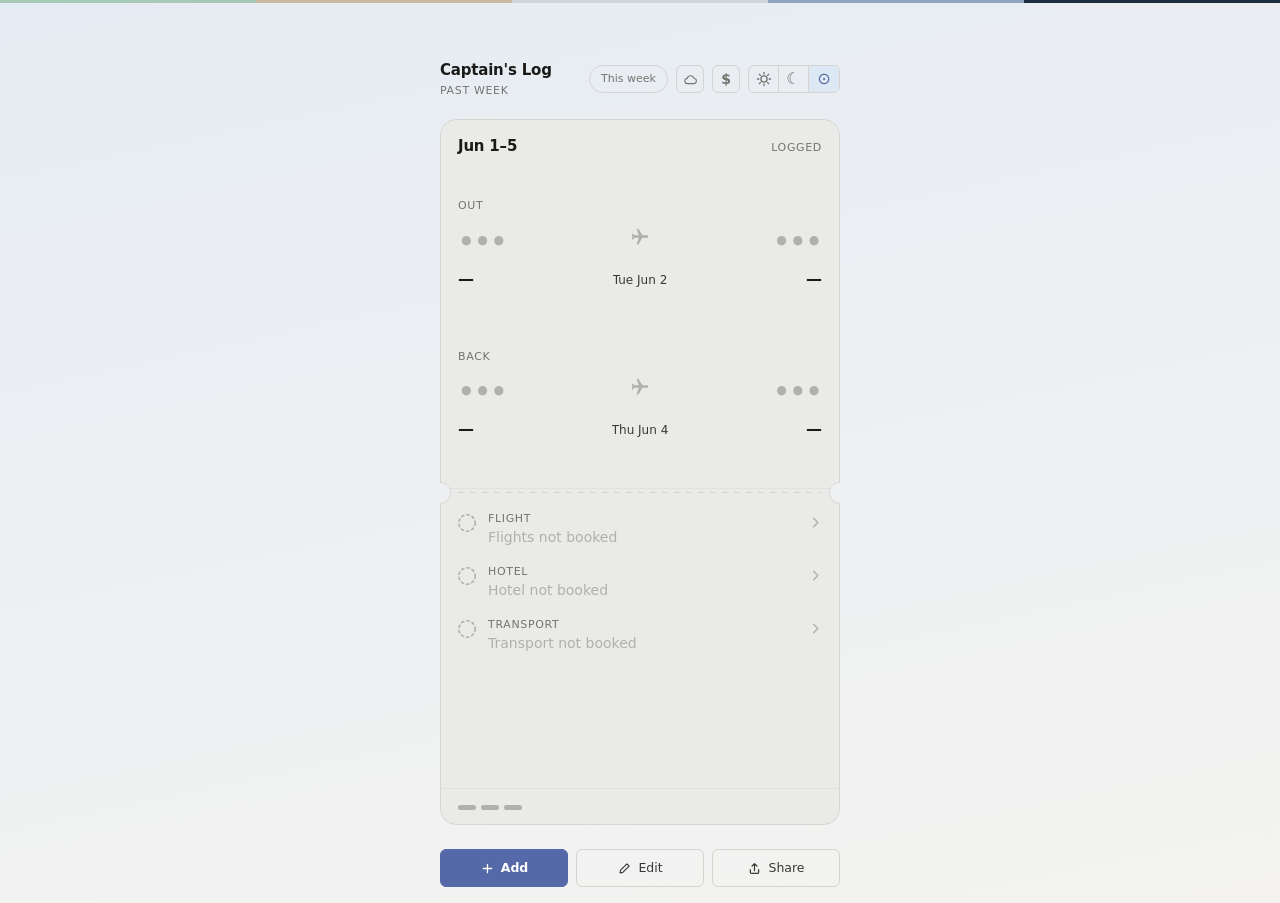
==== captains-log/index.html @ 2c943666 "Deploy Captain's Log: next year holds a flat 40 travel weeks Co-Authored-By: Claude Opus 5 <noreply@" ====
<!DOCTYPE html><!--qDclRjlSIzwcmLCe3XKp4--><html lang="en"><head><meta charSet="utf-8"/><meta name="viewport" content="width=device-width, initial-scale=1, maximum-scale=1, viewport-fit=cover"/><link rel="stylesheet" href="./_next/static/css/0e6fdcf3cad38748.css" data-precedence="next"/><link rel="preload" as="script" fetchPriority="low" href="./_next/static/chunks/webpack-67f49068708652dd.js"/><script src="./_next/static/chunks/4bd1b696-c023c6e3521b1417.js" async=""></script><script src="./_next/static/chunks/255-a85cef9cc3a04b12.js" async=""></script><script src="./_next/static/chunks/main-app-aa0dfa4ae653c506.js" async=""></script><script src="./_next/static/chunks/app/layout-0889ca92a661100b.js" async=""></script><script src="./_next/static/chunks/44530001-70b0ed9ee979e3ff.js" async=""></script><script src="./_next/static/chunks/578-9fbcd104346de5af.js" async=""></script><script src="./_next/static/chunks/app/page-63321389f0aa7e00.js" async=""></script><link rel="manifest" href="./manifest.webmanifest"/><link rel="apple-touch-icon" sizes="180x180" href="./icons/icon-180.png"/><link rel="icon" type="image/png" sizes="192x192" href="./icons/icon-192.png"/><link rel="icon" type="image/png" sizes="32x32" href="./icons/icon-32.png"/><title>Captain&#x27;s Log</title><meta name="description" content="Work travel, one card per week."/><meta name="mobile-web-app-capable" content="yes"/><meta name="apple-mobile-web-app-title" content="Captain&#x27;s Log"/><meta name="apple-mobile-web-app-status-bar-style" content="default"/><script src="./_next/static/chunks/polyfills-42372ed130431b0a.js" noModule=""></script></head><body><div hidden=""><!--$--><!--/$--></div><script>(function () {
  function stored() {
    try { return localStorage.getItem('aso-theme') || 'system'; } catch (e) { return 'system'; }
  }
  function apply(t) {
    var dark = t === 'system'
      ? window.matchMedia('(prefers-color-scheme: dark)').matches
      : t === 'dark';
    var value = dark ? 'dark' : 'light';
    // Stamped on both: documentElement always exists, body may not yet.
    document.documentElement.setAttribute('data-theme', value);
    if (document.body) document.body.setAttribute('data-theme', value);
    // iOS paints the status bar behind this, so it has to follow the toggle
    // and not just the OS setting. Values mirror --bg in globals.css.
    var meta = document.querySelector('meta[name="theme-color"]');
    if (!meta) {
      meta = document.createElement('meta');
      meta.setAttribute('name', 'theme-color');
      document.head.appendChild(meta);
    }
    meta.setAttribute('content', dark ? '#16181b' : '#f4f3f1');
  }
  window.__applyTheme = apply;
  try { apply(stored()); } catch (e) {}
  // Belt and braces: if anything above failed, this still lands before paint.
  document.addEventListener('DOMContentLoaded', function () {
    try { apply(stored()); } catch (e) {}
  });
  window.matchMedia('(prefers-color-scheme: dark)').addEventListener('change', function () {
    if (stored() === 'system') apply('system');
  });
})();</script><div class="livery-stripe"><span></span><span></span><span></span><span></span><span></span></div><main class="flex h-[100dvh] flex-col"><header class="shrink-0 px-[18px] pb-1 pt-[calc(env(safe-area-inset-top)+56px)]"><div class="mx-auto flex w-full max-w-[400px] items-center justify-between gap-2.5"><div class="min-w-0"><h1 class="text-[15px] font-semibold tracking-[-0.2px] text-ink">Captain&#x27;s Log</h1><p class="mt-px text-[11px] font-medium uppercase tracking-[0.06em] text-ink-3">Current week</p></div><div class="flex items-center gap-2"><button type="button" aria-label="Sync — this device only" title="Sync — this device only" class="flex h-7 w-7 items-center justify-center rounded-md border border-rule text-ink-3 "><svg width="15" height="15" viewBox="0 0 20 20" fill="none" aria-hidden="true"><path d="M6 15.5a3.5 3.5 0 01-.3-6.99A4.5 4.5 0 0114.4 8.2 3.15 3.15 0 0114 15.5H6z" stroke="currentColor" stroke-width="1.4" stroke-linejoin="round"></path></svg></button><div class="relative"><button type="button" aria-label="Costs" aria-haspopup="menu" aria-expanded="false" class="flex h-7 w-7 items-center justify-center rounded-md border text-[14px] font-semibold leading-none border-rule text-ink-3">$</button></div><div role="group" aria-label="Theme" class="inline-flex h-7 overflow-hidden rounded-md border border-rule"><button type="button" title="Light mode" aria-label="Light mode" aria-pressed="false" class="flex w-[30px] items-center justify-center border-r border-rule last:border-r-0 text-ink-3"><svg width="16" height="16" viewBox="0 0 16 16" fill="none" aria-hidden="true"><circle cx="8" cy="8" r="3.1" stroke="currentColor" stroke-width="1.3"></circle><path d="M8 1.4v1.5M8 13.1v1.5M14.6 8h-1.5M2.9 8H1.4M12.67 3.33l-1.06 1.06M4.39 11.61l-1.06 1.06M12.67 12.67l-1.06-1.06M4.39 4.39L3.33 3.33" stroke="currentColor" stroke-width="1.3" stroke-linecap="round"></path></svg></button><button type="button" title="Dark mode" aria-label="Dark mode" aria-pressed="false" class="flex w-[30px] items-center justify-center border-r border-rule last:border-r-0 text-ink-3"><span class="text-[16px] leading-none">☾</span></button><button type="button" title="System — follows your device" aria-label="System — follows your device" aria-pressed="true" class="flex w-[30px] items-center justify-center border-r border-rule last:border-r-0 bg-mint-tint text-mint"><span class="text-[16px] leading-none">⊙</span></button></div></div></div></header><div class="min-h-0 flex-1 py-2"><div class="al-no-scrollbar flex h-full snap-x snap-mandatory overflow-x-auto overflow-y-hidden overscroll-x-contain"><div class="flex w-full shrink-0 snap-center items-stretch px-5 py-2"><div class="mx-auto flex min-h-0 w-full max-w-[400px] will-change-transform" style="transform-origin:50% 50%"><div class="al-ticket relative flex h-full w-full flex-col overflow-hidden rounded-2xl shadow-[var(--shadow)] bg-bg-alt"><span aria-hidden="true" class="pointer-events-none absolute inset-0 rounded-2xl border border-rule"></span><div class="al-head flex flex-col justify-between gap-3 px-[18px] pb-[18px] pt-4 border-b border-rule-soft"><div class="flex shrink-0 items-baseline justify-between gap-3"><h2 class="text-[15px] font-semibold tracking-[-0.2px] text-ink">Mar 2–6</h2><p class="whitespace-nowrap text-right text-[11px] font-medium uppercase tracking-[0.06em] text-ink-3">Logged</p></div><div class="flex min-h-0 flex-1 flex-col justify-around gap-4 py-2"><div><div class="flex items-center justify-between gap-3"><p class="text-[11px] font-medium uppercase tracking-[0.06em] text-ink-3">Out</p></div><div class="mt-3 flex items-end gap-2"><div class="min-w-0 flex-1 basis-0"><p class="font-semibold leading-none tracking-[-0.4px] text-[26px] text-ink-4">•••</p></div><div class="shrink-0 pb-2 text-ink-4"><svg width="20" height="20" viewBox="0 0 24 24" fill="none" aria-hidden="true"><path d="M21 16v-2l-8-5V3.5c0-.83-.67-1.5-1.5-1.5S10 2.67 10 3.5V9l-8 5v2l8-2.5V19l-2 1.5V22l3.5-1 3.5 1v-1.5L13 19v-5.5l8 2.5z" fill="currentColor" transform="rotate(90 12 12)"></path></svg></div><div class="min-w-0 flex-1 basis-0 text-right"><p class="font-semibold leading-none tracking-[-0.4px] text-[26px] text-ink-4">•••</p></div></div><div class="mt-3 flex items-baseline gap-3"><p class="flex-1 basis-0 whitespace-nowrap text-[16px] font-semibold tabular-nums text-ink">—</p><div class="min-w-0 shrink grow-0 text-center"><p class="truncate text-[12px] text-ink-2">Tue Mar 3</p></div><p class="flex-1 basis-0 whitespace-nowrap text-right text-[16px] font-semibold tabular-nums text-ink">—</p></div></div><div><div class="flex items-center justify-between gap-3"><p class="text-[11px] font-medium uppercase tracking-[0.06em] text-ink-3">Back</p></div><div class="mt-3 flex items-end gap-2"><div class="min-w-0 flex-1 basis-0"><p class="font-semibold leading-none tracking-[-0.4px] text-[26px] text-ink-4">•••</p></div><div class="shrink-0 pb-2 text-ink-4"><svg width="20" height="20" viewBox="0 0 24 24" fill="none" aria-hidden="true"><path d="M21 16v-2l-8-5V3.5c0-.83-.67-1.5-1.5-1.5S10 2.67 10 3.5V9l-8 5v2l8-2.5V19l-2 1.5V22l3.5-1 3.5 1v-1.5L13 19v-5.5l8 2.5z" fill="currentColor" transform="rotate(90 12 12)"></path></svg></div><div class="min-w-0 flex-1 basis-0 text-right"><p class="font-semibold leading-none tracking-[-0.4px] text-[26px] text-ink-4">•••</p></div></div><div class="mt-3 flex items-baseline gap-3"><p class="flex-1 basis-0 whitespace-nowrap text-[16px] font-semibold tabular-nums text-ink">—</p><div class="min-w-0 shrink grow-0 text-center"><p class="truncate text-[12px] text-ink-2">Thu Mar 5</p></div><p class="flex-1 basis-0 whitespace-nowrap text-right text-[16px] font-semibold tabular-nums text-ink">—</p></div></div></div></div><span aria-hidden="true" class="al-notch left-0"></span><span aria-hidden="true" class="al-notch left-full"></span><div class="relative shrink-0 py-[3px]"><div class="al-perforation mx-[18px]"></div></div><div class="al-no-scrollbar block min-h-0 grow overflow-y-auto overscroll-contain p-1.5 "><button type="button" class="flex w-full items-start gap-[11px] rounded-lg px-[11px] py-[9px] text-left transition-colors enabled:active:bg-rule-soft disabled:cursor-default"><span class="mt-0.5 shrink-0"><span role="img" aria-label="Not booked" class="inline-flex"><svg width="20" height="20" viewBox="0 0 22 22" fill="none"><circle cx="11" cy="11" r="9" stroke="var(--ink-4)" stroke-width="1.75" stroke-linecap="round" stroke-dasharray="2.5 3.5" fill="transparent"></circle></svg></span></span><span class="min-w-0 flex-1"><span class="block text-[11px] font-medium uppercase tracking-[0.06em] text-ink-3">Flight</span><span class="mt-px block truncate text-[14px] leading-tight text-ink-4 ">Flights not booked</span></span><svg width="15" height="15" viewBox="0 0 16 16" fill="none" aria-hidden="true" class="mt-1 shrink-0 text-ink-4"><path d="M6 3.5L10.5 8 6 12.5" stroke="currentColor" stroke-width="1.5" stroke-linecap="round" stroke-linejoin="round"></path></svg></button><button type="button" class="flex w-full items-start gap-[11px] rounded-lg px-[11px] py-[9px] text-left transition-colors enabled:active:bg-rule-soft disabled:cursor-default"><span class="mt-0.5 shrink-0"><span role="img" aria-label="Not booked" class="inline-flex"><svg width="20" height="20" viewBox="0 0 22 22" fill="none"><circle cx="11" cy="11" r="9" stroke="var(--ink-4)" stroke-width="1.75" stroke-linecap="round" stroke-dasharray="2.5 3.5" fill="transparent"></circle></svg></span></span><span class="min-w-0 flex-1"><span class="block text-[11px] font-medium uppercase tracking-[0.06em] text-ink-3">Hotel</span><span class="mt-px block truncate text-[14px] leading-tight text-ink-4 ">Hotel not booked</span></span><svg width="15" height="15" viewBox="0 0 16 16" fill="none" aria-hidden="true" class="mt-1 shrink-0 text-ink-4"><path d="M6 3.5L10.5 8 6 12.5" stroke="currentColor" stroke-width="1.5" stroke-linecap="round" stroke-linejoin="round"></path></svg></button><button type="button" class="flex w-full items-start gap-[11px] rounded-lg px-[11px] py-[9px] text-left transition-colors enabled:active:bg-rule-soft disabled:cursor-default"><span class="mt-0.5 shrink-0"><span role="img" aria-label="Not booked" class="inline-flex"><svg width="20" height="20" viewBox="0 0 22 22" fill="none"><circle cx="11" cy="11" r="9" stroke="var(--ink-4)" stroke-width="1.75" stroke-linecap="round" stroke-dasharray="2.5 3.5" fill="transparent"></circle></svg></span></span><span class="min-w-0 flex-1"><span class="block text-[11px] font-medium uppercase tracking-[0.06em] text-ink-3">Transport</span><span class="mt-px block truncate text-[14px] leading-tight text-ink-4 ">Transport not booked</span></span><svg width="15" height="15" viewBox="0 0 16 16" fill="none" aria-hidden="true" class="mt-1 shrink-0 text-ink-4"><path d="M6 3.5L10.5 8 6 12.5" stroke="currentColor" stroke-width="1.5" stroke-linecap="round" stroke-linejoin="round"></path></svg></button></div><div class="flex shrink-0 items-center justify-between gap-2.5 border-t border-rule-soft px-[18px] py-2.5 "><div class="flex items-center gap-[5px]"><span class="h-[5px] w-[18px] rounded-full bg-ink-4"></span><span class="h-[5px] w-[18px] rounded-full bg-ink-4"></span><span class="h-[5px] w-[18px] rounded-full bg-ink-4"></span></div><p aria-hidden="true" class="min-w-0 truncate font-mono text-[10.5px] tracking-[0.04em] text-ink-3 invisible"><span class="text-ink-4">TRIP COST</span> <!-- -->—</p></div></div></div></div><div class="flex w-full shrink-0 snap-center items-stretch px-5 py-2"><div class="mx-auto flex min-h-0 w-full max-w-[400px] will-change-transform" style="transform-origin:50% 50%"><div class="al-ticket relative flex h-full w-full flex-col overflow-hidden rounded-2xl shadow-[var(--shadow)] bg-bg-alt"><span aria-hidden="true" class="pointer-events-none absolute inset-0 rounded-2xl border border-rule"></span><div class="al-head flex flex-col justify-between gap-3 px-[18px] pb-[18px] pt-4 border-b border-rule-soft"><div class="flex shrink-0 items-baseline justify-between gap-3"><h2 class="text-[15px] font-semibold tracking-[-0.2px] text-ink">Mar 9–13</h2><p class="whitespace-nowrap text-right text-[11px] font-medium uppercase tracking-[0.06em] text-ink-3">Logged</p></div><div class="flex min-h-0 flex-1 flex-col justify-around gap-4 py-2"><div><div class="flex items-center justify-between gap-3"><p class="text-[11px] font-medium uppercase tracking-[0.06em] text-ink-3">Out</p></div><div class="mt-3 flex items-end gap-2"><div class="min-w-0 flex-1 basis-0"><p class="font-semibold leading-none tracking-[-0.4px] text-[26px] text-ink-4">•••</p></div><div class="shrink-0 pb-2 text-ink-4"><svg width="20" height="20" viewBox="0 0 24 24" fill="none" aria-hidden="true"><path d="M21 16v-2l-8-5V3.5c0-.83-.67-1.5-1.5-1.5S10 2.67 10 3.5V9l-8 5v2l8-2.5V19l-2 1.5V22l3.5-1 3.5 1v-1.5L13 19v-5.5l8 2.5z" fill="currentColor" transform="rotate(90 12 12)"></path></svg></div><div class="min-w-0 flex-1 basis-0 text-right"><p class="font-semibold leading-none tracking-[-0.4px] text-[26px] text-ink-4">•••</p></div></div><div class="mt-3 flex items-baseline gap-3"><p class="flex-1 basis-0 whitespace-nowrap text-[16px] font-semibold tabular-nums text-ink">—</p><div class="min-w-0 shrink grow-0 text-center"><p class="truncate text-[12px] text-ink-2">Tue Mar 10</p></div><p class="flex-1 basis-0 whitespace-nowrap text-right text-[16px] font-semibold tabular-nums text-ink">—</p></div></div><div><div class="flex items-center justify-between gap-3"><p class="text-[11px] font-medium uppercase tracking-[0.06em] text-ink-3">Back</p></div><div class="mt-3 flex items-end gap-2"><div class="min-w-0 flex-1 basis-0"><p class="font-semibold leading-none tracking-[-0.4px] text-[26px] text-ink-4">•••</p></div><div class="shrink-0 pb-2 text-ink-4"><svg width="20" height="20" viewBox="0 0 24 24" fill="none" aria-hidden="true"><path d="M21 16v-2l-8-5V3.5c0-.83-.67-1.5-1.5-1.5S10 2.67 10 3.5V9l-8 5v2l8-2.5V19l-2 1.5V22l3.5-1 3.5 1v-1.5L13 19v-5.5l8 2.5z" fill="currentColor" transform="rotate(90 12 12)"></path></svg></div><div class="min-w-0 flex-1 basis-0 text-right"><p class="font-semibold leading-none tracking-[-0.4px] text-[26px] text-ink-4">•••</p></div></div><div class="mt-3 flex items-baseline gap-3"><p class="flex-1 basis-0 whitespace-nowrap text-[16px] font-semibold tabular-nums text-ink">—</p><div class="min-w-0 shrink grow-0 text-center"><p class="truncate text-[12px] text-ink-2">Thu Mar 12</p></div><p class="flex-1 basis-0 whitespace-nowrap text-right text-[16px] font-semibold tabular-nums text-ink">—</p></div></div></div></div><span aria-hidden="true" class="al-notch left-0"></span><span aria-hidden="true" class="al-notch left-full"></span><div class="relative shrink-0 py-[3px]"><div class="al-perforation mx-[18px]"></div></div><div class="al-no-scrollbar block min-h-0 grow overflow-y-auto overscroll-contain p-1.5 "><button type="button" class="flex w-full items-start gap-[11px] rounded-lg px-[11px] py-[9px] text-left transition-colors enabled:active:bg-rule-soft disabled:cursor-default"><span class="mt-0.5 shrink-0"><span role="img" aria-label="Not booked" class="inline-flex"><svg width="20" height="20" viewBox="0 0 22 22" fill="none"><circle cx="11" cy="11" r="9" stroke="var(--ink-4)" stroke-width="1.75" stroke-linecap="round" stroke-dasharray="2.5 3.5" fill="transparent"></circle></svg></span></span><span class="min-w-0 flex-1"><span class="block text-[11px] font-medium uppercase tracking-[0.06em] text-ink-3">Flight</span><span class="mt-px block truncate text-[14px] leading-tight text-ink-4 ">Flights not booked</span></span><svg width="15" height="15" viewBox="0 0 16 16" fill="none" aria-hidden="true" class="mt-1 shrink-0 text-ink-4"><path d="M6 3.5L10.5 8 6 12.5" stroke="currentColor" stroke-width="1.5" stroke-linecap="round" stroke-linejoin="round"></path></svg></button><button type="button" class="flex w-full items-start gap-[11px] rounded-lg px-[11px] py-[9px] text-left transition-colors enabled:active:bg-rule-soft disabled:cursor-default"><span class="mt-0.5 shrink-0"><span role="img" aria-label="Not booked" class="inline-flex"><svg width="20" height="20" viewBox="0 0 22 22" fill="none"><circle cx="11" cy="11" r="9" stroke="var(--ink-4)" stroke-width="1.75" stroke-linecap="round" stroke-dasharray="2.5 3.5" fill="transparent"></circle></svg></span></span><span class="min-w-0 flex-1"><span class="block text-[11px] font-medium uppercase tracking-[0.06em] text-ink-3">Hotel</span><span class="mt-px block truncate text-[14px] leading-tight text-ink-4 ">Hotel not booked</span></span><svg width="15" height="15" viewBox="0 0 16 16" fill="none" aria-hidden="true" class="mt-1 shrink-0 text-ink-4"><path d="M6 3.5L10.5 8 6 12.5" stroke="currentColor" stroke-width="1.5" stroke-linecap="round" stroke-linejoin="round"></path></svg></button><button type="button" class="flex w-full items-start gap-[11px] rounded-lg px-[11px] py-[9px] text-left transition-colors enabled:active:bg-rule-soft disabled:cursor-default"><span class="mt-0.5 shrink-0"><span role="img" aria-label="Not booked" class="inline-flex"><svg width="20" height="20" viewBox="0 0 22 22" fill="none"><circle cx="11" cy="11" r="9" stroke="var(--ink-4)" stroke-width="1.75" stroke-linecap="round" stroke-dasharray="2.5 3.5" fill="transparent"></circle></svg></span></span><span class="min-w-0 flex-1"><span class="block text-[11px] font-medium uppercase tracking-[0.06em] text-ink-3">Transport</span><span class="mt-px block truncate text-[14px] leading-tight text-ink-4 ">Transport not booked</span></span><svg width="15" height="15" viewBox="0 0 16 16" fill="none" aria-hidden="true" class="mt-1 shrink-0 text-ink-4"><path d="M6 3.5L10.5 8 6 12.5" stroke="currentColor" stroke-width="1.5" stroke-linecap="round" stroke-linejoin="round"></path></svg></button></div><div class="flex shrink-0 items-center justify-between gap-2.5 border-t border-rule-soft px-[18px] py-2.5 "><div class="flex items-center gap-[5px]"><span class="h-[5px] w-[18px] rounded-full bg-ink-4"></span><span class="h-[5px] w-[18px] rounded-full bg-ink-4"></span><span class="h-[5px] w-[18px] rounded-full bg-ink-4"></span></div><p aria-hidden="true" class="min-w-0 truncate font-mono text-[10.5px] tracking-[0.04em] text-ink-3 invisible"><span class="text-ink-4">TRIP COST</span> <!-- -->—</p></div></div></div></div><div class="flex w-full shrink-0 snap-center items-stretch px-5 py-2"><div class="mx-auto flex min-h-0 w-full max-w-[400px] will-change-transform" style="transform-origin:50% 50%"><div class="al-ticket relative flex h-full w-full flex-col overflow-hidden rounded-2xl shadow-[var(--shadow)] bg-bg-alt"><span aria-hidden="true" class="pointer-events-none absolute inset-0 rounded-2xl border border-rule"></span><div class="al-head flex flex-col justify-between gap-3 px-[18px] pb-[18px] pt-4 border-b border-rule-soft"><div class="flex shrink-0 items-baseline justify-between gap-3"><h2 class="text-[15px] font-semibold tracking-[-0.2px] text-ink">Mar 16–20</h2><p class="whitespace-nowrap text-right text-[11px] font-medium uppercase tracking-[0.06em] text-ink-3">Logged</p></div><div class="flex min-h-0 flex-1 flex-col justify-around gap-4 py-2"><div><div class="flex items-center justify-between gap-3"><p class="text-[11px] font-medium uppercase tracking-[0.06em] text-ink-3">Out</p></div><div class="mt-3 flex items-end gap-2"><div class="min-w-0 flex-1 basis-0"><p class="font-semibold leading-none tracking-[-0.4px] text-[26px] text-ink-4">•••</p></div><div class="shrink-0 pb-2 text-ink-4"><svg width="20" height="20" viewBox="0 0 24 24" fill="none" aria-hidden="true"><path d="M21 16v-2l-8-5V3.5c0-.83-.67-1.5-1.5-1.5S10 2.67 10 3.5V9l-8 5v2l8-2.5V19l-2 1.5V22l3.5-1 3.5 1v-1.5L13 19v-5.5l8 2.5z" fill="currentColor" transform="rotate(90 12 12)"></path></svg></div><div class="min-w-0 flex-1 basis-0 text-right"><p class="font-semibold leading-none tracking-[-0.4px] text-[26px] text-ink-4">•••</p></div></div><div class="mt-3 flex items-baseline gap-3"><p class="flex-1 basis-0 whitespace-nowrap text-[16px] font-semibold tabular-nums text-ink">—</p><div class="min-w-0 shrink grow-0 text-center"><p class="truncate text-[12px] text-ink-2">Tue Mar 17</p></div><p class="flex-1 basis-0 whitespace-nowrap text-right text-[16px] font-semibold tabular-nums text-ink">—</p></div></div><div><div class="flex items-center justify-between gap-3"><p class="text-[11px] font-medium uppercase tracking-[0.06em] text-ink-3">Back</p></div><div class="mt-3 flex items-end gap-2"><div class="min-w-0 flex-1 basis-0"><p class="font-semibold leading-none tracking-[-0.4px] text-[26px] text-ink-4">•••</p></div><div class="shrink-0 pb-2 text-ink-4"><svg width="20" height="20" viewBox="0 0 24 24" fill="none" aria-hidden="true"><path d="M21 16v-2l-8-5V3.5c0-.83-.67-1.5-1.5-1.5S10 2.67 10 3.5V9l-8 5v2l8-2.5V19l-2 1.5V22l3.5-1 3.5 1v-1.5L13 19v-5.5l8 2.5z" fill="currentColor" transform="rotate(90 12 12)"></path></svg></div><div class="min-w-0 flex-1 basis-0 text-right"><p class="font-semibold leading-none tracking-[-0.4px] text-[26px] text-ink-4">•••</p></div></div><div class="mt-3 flex items-baseline gap-3"><p class="flex-1 basis-0 whitespace-nowrap text-[16px] font-semibold tabular-nums text-ink">—</p><div class="min-w-0 shrink grow-0 text-center"><p class="truncate text-[12px] text-ink-2">Thu Mar 19</p></div><p class="flex-1 basis-0 whitespace-nowrap text-right text-[16px] font-semibold tabular-nums text-ink">—</p></div></div></div></div><span aria-hidden="true" class="al-notch left-0"></span><span aria-hidden="true" class="al-notch left-full"></span><div class="relative shrink-0 py-[3px]"><div class="al-perforation mx-[18px]"></div></div><div class="al-no-scrollbar block min-h-0 grow overflow-y-auto overscroll-contain p-1.5 "><button type="button" class="flex w-full items-start gap-[11px] rounded-lg px-[11px] py-[9px] text-left transition-colors enabled:active:bg-rule-soft disabled:cursor-default"><span class="mt-0.5 shrink-0"><span role="img" aria-label="Not booked" class="inline-flex"><svg width="20" height="20" viewBox="0 0 22 22" fill="none"><circle cx="11" cy="11" r="9" stroke="var(--ink-4)" stroke-width="1.75" stroke-linecap="round" stroke-dasharray="2.5 3.5" fill="transparent"></circle></svg></span></span><span class="min-w-0 flex-1"><span class="block text-[11px] font-medium uppercase tracking-[0.06em] text-ink-3">Flight</span><span class="mt-px block truncate text-[14px] leading-tight text-ink-4 ">Flights not booked</span></span><svg width="15" height="15" viewBox="0 0 16 16" fill="none" aria-hidden="true" class="mt-1 shrink-0 text-ink-4"><path d="M6 3.5L10.5 8 6 12.5" stroke="currentColor" stroke-width="1.5" stroke-linecap="round" stroke-linejoin="round"></path></svg></button><button type="button" class="flex w-full items-start gap-[11px] rounded-lg px-[11px] py-[9px] text-left transition-colors enabled:active:bg-rule-soft disabled:cursor-default"><span class="mt-0.5 shrink-0"><span role="img" aria-label="Not booked" class="inline-flex"><svg width="20" height="20" viewBox="0 0 22 22" fill="none"><circle cx="11" cy="11" r="9" stroke="var(--ink-4)" stroke-width="1.75" stroke-linecap="round" stroke-dasharray="2.5 3.5" fill="transparent"></circle></svg></span></span><span class="min-w-0 flex-1"><span class="block text-[11px] font-medium uppercase tracking-[0.06em] text-ink-3">Hotel</span><span class="mt-px block truncate text-[14px] leading-tight text-ink-4 ">Hotel not booked</span></span><svg width="15" height="15" viewBox="0 0 16 16" fill="none" aria-hidden="true" class="mt-1 shrink-0 text-ink-4"><path d="M6 3.5L10.5 8 6 12.5" stroke="currentColor" stroke-width="1.5" stroke-linecap="round" stroke-linejoin="round"></path></svg></button><button type="button" class="flex w-full items-start gap-[11px] rounded-lg px-[11px] py-[9px] text-left transition-colors enabled:active:bg-rule-soft disabled:cursor-default"><span class="mt-0.5 shrink-0"><span role="img" aria-label="Not booked" class="inline-flex"><svg width="20" height="20" viewBox="0 0 22 22" fill="none"><circle cx="11" cy="11" r="9" stroke="var(--ink-4)" stroke-width="1.75" stroke-linecap="round" stroke-dasharray="2.5 3.5" fill="transparent"></circle></svg></span></span><span class="min-w-0 flex-1"><span class="block text-[11px] font-medium uppercase tracking-[0.06em] text-ink-3">Transport</span><span class="mt-px block truncate text-[14px] leading-tight text-ink-4 ">Transport not booked</span></span><svg width="15" height="15" viewBox="0 0 16 16" fill="none" aria-hidden="true" class="mt-1 shrink-0 text-ink-4"><path d="M6 3.5L10.5 8 6 12.5" stroke="currentColor" stroke-width="1.5" stroke-linecap="round" stroke-linejoin="round"></path></svg></button></div><div class="flex shrink-0 items-center justify-between gap-2.5 border-t border-rule-soft px-[18px] py-2.5 "><div class="flex items-center gap-[5px]"><span class="h-[5px] w-[18px] rounded-full bg-ink-4"></span><span class="h-[5px] w-[18px] rounded-full bg-ink-4"></span><span class="h-[5px] w-[18px] rounded-full bg-ink-4"></span></div><p aria-hidden="true" class="min-w-0 truncate font-mono text-[10.5px] tracking-[0.04em] text-ink-3 invisible"><span class="text-ink-4">TRIP COST</span> <!-- -->—</p></div></div></div></div><div class="flex w-full shrink-0 snap-center items-stretch px-5 py-2"><div class="mx-auto flex min-h-0 w-full max-w-[400px] will-change-transform" style="transform-origin:50% 50%"><div class="al-ticket relative flex h-full w-full flex-col overflow-hidden rounded-2xl shadow-[var(--shadow)] bg-bg-alt"><span aria-hidden="true" class="pointer-events-none absolute inset-0 rounded-2xl border border-rule"></span><div class="al-head flex flex-col justify-between gap-3 px-[18px] pb-[18px] pt-4 border-b border-rule-soft"><div class="flex shrink-0 items-baseline justify-between gap-3"><h2 class="text-[15px] font-semibold tracking-[-0.2px] text-ink">Mar 23–27</h2><p class="whitespace-nowrap text-right text-[11px] font-medium uppercase tracking-[0.06em] text-ink-3">Logged</p></div><div class="flex min-h-0 flex-1 flex-col justify-around gap-4 py-2"><div><div class="flex items-center justify-between gap-3"><p class="text-[11px] font-medium uppercase tracking-[0.06em] text-ink-3">Out</p></div><div class="mt-3 flex items-end gap-2"><div class="min-w-0 flex-1 basis-0"><p class="font-semibold leading-none tracking-[-0.4px] text-[26px] text-ink-4">•••</p></div><div class="shrink-0 pb-2 text-ink-4"><svg width="20" height="20" viewBox="0 0 24 24" fill="none" aria-hidden="true"><path d="M21 16v-2l-8-5V3.5c0-.83-.67-1.5-1.5-1.5S10 2.67 10 3.5V9l-8 5v2l8-2.5V19l-2 1.5V22l3.5-1 3.5 1v-1.5L13 19v-5.5l8 2.5z" fill="currentColor" transform="rotate(90 12 12)"></path></svg></div><div class="min-w-0 flex-1 basis-0 text-right"><p class="font-semibold leading-none tracking-[-0.4px] text-[26px] text-ink-4">•••</p></div></div><div class="mt-3 flex items-baseline gap-3"><p class="flex-1 basis-0 whitespace-nowrap text-[16px] font-semibold tabular-nums text-ink">—</p><div class="min-w-0 shrink grow-0 text-center"><p class="truncate text-[12px] text-ink-2">Tue Mar 24</p></div><p class="flex-1 basis-0 whitespace-nowrap text-right text-[16px] font-semibold tabular-nums text-ink">—</p></div></div><div><div class="flex items-center justify-between gap-3"><p class="text-[11px] font-medium uppercase tracking-[0.06em] text-ink-3">Back</p></div><div class="mt-3 flex items-end gap-2"><div class="min-w-0 flex-1 basis-0"><p class="font-semibold leading-none tracking-[-0.4px] text-[26px] text-ink-4">•••</p></div><div class="shrink-0 pb-2 text-ink-4"><svg width="20" height="20" viewBox="0 0 24 24" fill="none" aria-hidden="true"><path d="M21 16v-2l-8-5V3.5c0-.83-.67-1.5-1.5-1.5S10 2.67 10 3.5V9l-8 5v2l8-2.5V19l-2 1.5V22l3.5-1 3.5 1v-1.5L13 19v-5.5l8 2.5z" fill="currentColor" transform="rotate(90 12 12)"></path></svg></div><div class="min-w-0 flex-1 basis-0 text-right"><p class="font-semibold leading-none tracking-[-0.4px] text-[26px] text-ink-4">•••</p></div></div><div class="mt-3 flex items-baseline gap-3"><p class="flex-1 basis-0 whitespace-nowrap text-[16px] font-semibold tabular-nums text-ink">—</p><div class="min-w-0 shrink grow-0 text-center"><p class="truncate text-[12px] text-ink-2">Thu Mar 26</p></div><p class="flex-1 basis-0 whitespace-nowrap text-right text-[16px] font-semibold tabular-nums text-ink">—</p></div></div></div></div><span aria-hidden="true" class="al-notch left-0"></span><span aria-hidden="true" class="al-notch left-full"></span><div class="relative shrink-0 py-[3px]"><div class="al-perforation mx-[18px]"></div></div><div class="al-no-scrollbar block min-h-0 grow overflow-y-auto overscroll-contain p-1.5 "><button type="button" class="flex w-full items-start gap-[11px] rounded-lg px-[11px] py-[9px] text-left transition-colors enabled:active:bg-rule-soft disabled:cursor-default"><span class="mt-0.5 shrink-0"><span role="img" aria-label="Not booked" class="inline-flex"><svg width="20" height="20" viewBox="0 0 22 22" fill="none"><circle cx="11" cy="11" r="9" stroke="var(--ink-4)" stroke-width="1.75" stroke-linecap="round" stroke-dasharray="2.5 3.5" fill="transparent"></circle></svg></span></span><span class="min-w-0 flex-1"><span class="block text-[11px] font-medium uppercase tracking-[0.06em] text-ink-3">Flight</span><span class="mt-px block truncate text-[14px] leading-tight text-ink-4 ">Flights not booked</span></span><svg width="15" height="15" viewBox="0 0 16 16" fill="none" aria-hidden="true" class="mt-1 shrink-0 text-ink-4"><path d="M6 3.5L10.5 8 6 12.5" stroke="currentColor" stroke-width="1.5" stroke-linecap="round" stroke-linejoin="round"></path></svg></button><button type="button" class="flex w-full items-start gap-[11px] rounded-lg px-[11px] py-[9px] text-left transition-colors enabled:active:bg-rule-soft disabled:cursor-default"><span class="mt-0.5 shrink-0"><span role="img" aria-label="Not booked" class="inline-flex"><svg width="20" height="20" viewBox="0 0 22 22" fill="none"><circle cx="11" cy="11" r="9" stroke="var(--ink-4)" stroke-width="1.75" stroke-linecap="round" stroke-dasharray="2.5 3.5" fill="transparent"></circle></svg></span></span><span class="min-w-0 flex-1"><span class="block text-[11px] font-medium uppercase tracking-[0.06em] text-ink-3">Hotel</span><span class="mt-px block truncate text-[14px] leading-tight text-ink-4 ">Hotel not booked</span></span><svg width="15" height="15" viewBox="0 0 16 16" fill="none" aria-hidden="true" class="mt-1 shrink-0 text-ink-4"><path d="M6 3.5L10.5 8 6 12.5" stroke="currentColor" stroke-width="1.5" stroke-linecap="round" stroke-linejoin="round"></path></svg></button><button type="button" class="flex w-full items-start gap-[11px] rounded-lg px-[11px] py-[9px] text-left transition-colors enabled:active:bg-rule-soft disabled:cursor-default"><span class="mt-0.5 shrink-0"><span role="img" aria-label="Not booked" class="inline-flex"><svg width="20" height="20" viewBox="0 0 22 22" fill="none"><circle cx="11" cy="11" r="9" stroke="var(--ink-4)" stroke-width="1.75" stroke-linecap="round" stroke-dasharray="2.5 3.5" fill="transparent"></circle></svg></span></span><span class="min-w-0 flex-1"><span class="block text-[11px] font-medium uppercase tracking-[0.06em] text-ink-3">Transport</span><span class="mt-px block truncate text-[14px] leading-tight text-ink-4 ">Transport not booked</span></span><svg width="15" height="15" viewBox="0 0 16 16" fill="none" aria-hidden="true" class="mt-1 shrink-0 text-ink-4"><path d="M6 3.5L10.5 8 6 12.5" stroke="currentColor" stroke-width="1.5" stroke-linecap="round" stroke-linejoin="round"></path></svg></button></div><div class="flex shrink-0 items-center justify-between gap-2.5 border-t border-rule-soft px-[18px] py-2.5 "><div class="flex items-center gap-[5px]"><span class="h-[5px] w-[18px] rounded-full bg-ink-4"></span><span class="h-[5px] w-[18px] rounded-full bg-ink-4"></span><span class="h-[5px] w-[18px] rounded-full bg-ink-4"></span></div><p aria-hidden="true" class="min-w-0 truncate font-mono text-[10.5px] tracking-[0.04em] text-ink-3 invisible"><span class="text-ink-4">TRIP COST</span> <!-- -->—</p></div></div></div></div><div class="flex w-full shrink-0 snap-center items-stretch px-5 py-2"><div class="mx-auto flex min-h-0 w-full max-w-[400px] will-change-transform" style="transform-origin:50% 50%"><div class="al-ticket relative flex h-full w-full flex-col overflow-hidden rounded-2xl shadow-[var(--shadow)] bg-bg-alt"><span aria-hidden="true" class="pointer-events-none absolute inset-0 rounded-2xl border border-rule"></span><div class="al-head flex flex-col justify-between gap-3 px-[18px] pb-[18px] pt-4 border-b border-rule-soft"><div class="flex shrink-0 items-baseline justify-between gap-3"><h2 class="text-[15px] font-semibold tracking-[-0.2px] text-ink">Mar 30 – Apr 3</h2><p class="whitespace-nowrap text-right text-[11px] font-medium uppercase tracking-[0.06em] text-ink-3">Logged</p></div><div class="flex min-h-0 flex-1 flex-col justify-around gap-4 py-2"><div><div class="flex items-center justify-between gap-3"><p class="text-[11px] font-medium uppercase tracking-[0.06em] text-ink-3">Out</p></div><div class="mt-3 flex items-end gap-2"><div class="min-w-0 flex-1 basis-0"><p class="font-semibold leading-none tracking-[-0.4px] text-[26px] text-ink-4">•••</p></div><div class="shrink-0 pb-2 text-ink-4"><svg width="20" height="20" viewBox="0 0 24 24" fill="none" aria-hidden="true"><path d="M21 16v-2l-8-5V3.5c0-.83-.67-1.5-1.5-1.5S10 2.67 10 3.5V9l-8 5v2l8-2.5V19l-2 1.5V22l3.5-1 3.5 1v-1.5L13 19v-5.5l8 2.5z" fill="currentColor" transform="rotate(90 12 12)"></path></svg></div><div class="min-w-0 flex-1 basis-0 text-right"><p class="font-semibold leading-none tracking-[-0.4px] text-[26px] text-ink-4">•••</p></div></div><div class="mt-3 flex items-baseline gap-3"><p class="flex-1 basis-0 whitespace-nowrap text-[16px] font-semibold tabular-nums text-ink">—</p><div class="min-w-0 shrink grow-0 text-center"><p class="truncate text-[12px] text-ink-2">Tue Mar 31</p></div><p class="flex-1 basis-0 whitespace-nowrap text-right text-[16px] font-semibold tabular-nums text-ink">—</p></div></div><div><div class="flex items-center justify-between gap-3"><p class="text-[11px] font-medium uppercase tracking-[0.06em] text-ink-3">Back</p></div><div class="mt-3 flex items-end gap-2"><div class="min-w-0 flex-1 basis-0"><p class="font-semibold leading-none tracking-[-0.4px] text-[26px] text-ink-4">•••</p></div><div class="shrink-0 pb-2 text-ink-4"><svg width="20" height="20" viewBox="0 0 24 24" fill="none" aria-hidden="true"><path d="M21 16v-2l-8-5V3.5c0-.83-.67-1.5-1.5-1.5S10 2.67 10 3.5V9l-8 5v2l8-2.5V19l-2 1.5V22l3.5-1 3.5 1v-1.5L13 19v-5.5l8 2.5z" fill="currentColor" transform="rotate(90 12 12)"></path></svg></div><div class="min-w-0 flex-1 basis-0 text-right"><p class="font-semibold leading-none tracking-[-0.4px] text-[26px] text-ink-4">•••</p></div></div><div class="mt-3 flex items-baseline gap-3"><p class="flex-1 basis-0 whitespace-nowrap text-[16px] font-semibold tabular-nums text-ink">—</p><div class="min-w-0 shrink grow-0 text-center"><p class="truncate text-[12px] text-ink-2">Thu Apr 2</p></div><p class="flex-1 basis-0 whitespace-nowrap text-right text-[16px] font-semibold tabular-nums text-ink">—</p></div></div></div></div><span aria-hidden="true" class="al-notch left-0"></span><span aria-hidden="true" class="al-notch left-full"></span><div class="relative shrink-0 py-[3px]"><div class="al-perforation mx-[18px]"></div></div><div class="al-no-scrollbar block min-h-0 grow overflow-y-auto overscroll-contain p-1.5 "><button type="button" class="flex w-full items-start gap-[11px] rounded-lg px-[11px] py-[9px] text-left transition-colors enabled:active:bg-rule-soft disabled:cursor-default"><span class="mt-0.5 shrink-0"><span role="img" aria-label="Not booked" class="inline-flex"><svg width="20" height="20" viewBox="0 0 22 22" fill="none"><circle cx="11" cy="11" r="9" stroke="var(--ink-4)" stroke-width="1.75" stroke-linecap="round" stroke-dasharray="2.5 3.5" fill="transparent"></circle></svg></span></span><span class="min-w-0 flex-1"><span class="block text-[11px] font-medium uppercase tracking-[0.06em] text-ink-3">Flight</span><span class="mt-px block truncate text-[14px] leading-tight text-ink-4 ">Flights not booked</span></span><svg width="15" height="15" viewBox="0 0 16 16" fill="none" aria-hidden="true" class="mt-1 shrink-0 text-ink-4"><path d="M6 3.5L10.5 8 6 12.5" stroke="currentColor" stroke-width="1.5" stroke-linecap="round" stroke-linejoin="round"></path></svg></button><button type="button" class="flex w-full items-start gap-[11px] rounded-lg px-[11px] py-[9px] text-left transition-colors enabled:active:bg-rule-soft disabled:cursor-default"><span class="mt-0.5 shrink-0"><span role="img" aria-label="Not booked" class="inline-flex"><svg width="20" height="20" viewBox="0 0 22 22" fill="none"><circle cx="11" cy="11" r="9" stroke="var(--ink-4)" stroke-width="1.75" stroke-linecap="round" stroke-dasharray="2.5 3.5" fill="transparent"></circle></svg></span></span><span class="min-w-0 flex-1"><span class="block text-[11px] font-medium uppercase tracking-[0.06em] text-ink-3">Hotel</span><span class="mt-px block truncate text-[14px] leading-tight text-ink-4 ">Hotel not booked</span></span><svg width="15" height="15" viewBox="0 0 16 16" fill="none" aria-hidden="true" class="mt-1 shrink-0 text-ink-4"><path d="M6 3.5L10.5 8 6 12.5" stroke="currentColor" stroke-width="1.5" stroke-linecap="round" stroke-linejoin="round"></path></svg></button><button type="button" class="flex w-full items-start gap-[11px] rounded-lg px-[11px] py-[9px] text-left transition-colors enabled:active:bg-rule-soft disabled:cursor-default"><span class="mt-0.5 shrink-0"><span role="img" aria-label="Not booked" class="inline-flex"><svg width="20" height="20" viewBox="0 0 22 22" fill="none"><circle cx="11" cy="11" r="9" stroke="var(--ink-4)" stroke-width="1.75" stroke-linecap="round" stroke-dasharray="2.5 3.5" fill="transparent"></circle></svg></span></span><span class="min-w-0 flex-1"><span class="block text-[11px] font-medium uppercase tracking-[0.06em] text-ink-3">Transport</span><span class="mt-px block truncate text-[14px] leading-tight text-ink-4 ">Transport not booked</span></span><svg width="15" height="15" viewBox="0 0 16 16" fill="none" aria-hidden="true" class="mt-1 shrink-0 text-ink-4"><path d="M6 3.5L10.5 8 6 12.5" stroke="currentColor" stroke-width="1.5" stroke-linecap="round" stroke-linejoin="round"></path></svg></button></div><div class="flex shrink-0 items-center justify-between gap-2.5 border-t border-rule-soft px-[18px] py-2.5 "><div class="flex items-center gap-[5px]"><span class="h-[5px] w-[18px] rounded-full bg-ink-4"></span><span class="h-[5px] w-[18px] rounded-full bg-ink-4"></span><span class="h-[5px] w-[18px] rounded-full bg-ink-4"></span></div><p aria-hidden="true" class="min-w-0 truncate font-mono text-[10.5px] tracking-[0.04em] text-ink-3 invisible"><span class="text-ink-4">TRIP COST</span> <!-- -->—</p></div></div></div></div><div class="flex w-full shrink-0 snap-center items-stretch px-5 py-2"><div class="mx-auto flex min-h-0 w-full max-w-[400px] will-change-transform" style="transform-origin:50% 50%"><div class="al-ticket relative flex h-full w-full flex-col overflow-hidden rounded-2xl shadow-[var(--shadow)] bg-bg-alt"><span aria-hidden="true" class="pointer-events-none absolute inset-0 rounded-2xl border border-rule"></span><div class="al-head flex flex-col justify-between gap-3 px-[18px] pb-[18px] pt-4 border-b border-rule-soft"><div class="flex shrink-0 items-baseline justify-between gap-3"><h2 class="text-[15px] font-semibold tracking-[-0.2px] text-ink">Apr 6–10</h2><p class="whitespace-nowrap text-right text-[11px] font-medium uppercase tracking-[0.06em] text-ink-3">Logged</p></div><div class="flex min-h-0 flex-1 flex-col justify-around gap-4 py-2"><div><div class="flex items-center justify-between gap-3"><p class="text-[11px] font-medium uppercase tracking-[0.06em] text-ink-3">Out</p></div><div class="mt-3 flex items-end gap-2"><div class="min-w-0 flex-1 basis-0"><p class="font-semibold leading-none tracking-[-0.4px] text-[26px] text-ink-4">•••</p></div><div class="shrink-0 pb-2 text-ink-4"><svg width="20" height="20" viewBox="0 0 24 24" fill="none" aria-hidden="true"><path d="M21 16v-2l-8-5V3.5c0-.83-.67-1.5-1.5-1.5S10 2.67 10 3.5V9l-8 5v2l8-2.5V19l-2 1.5V22l3.5-1 3.5 1v-1.5L13 19v-5.5l8 2.5z" fill="currentColor" transform="rotate(90 12 12)"></path></svg></div><div class="min-w-0 flex-1 basis-0 text-right"><p class="font-semibold leading-none tracking-[-0.4px] text-[26px] text-ink-4">•••</p></div></div><div class="mt-3 flex items-baseline gap-3"><p class="flex-1 basis-0 whitespace-nowrap text-[16px] font-semibold tabular-nums text-ink">—</p><div class="min-w-0 shrink grow-0 text-center"><p class="truncate text-[12px] text-ink-2">Tue Apr 7</p></div><p class="flex-1 basis-0 whitespace-nowrap text-right text-[16px] font-semibold tabular-nums text-ink">—</p></div></div><div><div class="flex items-center justify-between gap-3"><p class="text-[11px] font-medium uppercase tracking-[0.06em] text-ink-3">Back</p></div><div class="mt-3 flex items-end gap-2"><div class="min-w-0 flex-1 basis-0"><p class="font-semibold leading-none tracking-[-0.4px] text-[26px] text-ink-4">•••</p></div><div class="shrink-0 pb-2 text-ink-4"><svg width="20" height="20" viewBox="0 0 24 24" fill="none" aria-hidden="true"><path d="M21 16v-2l-8-5V3.5c0-.83-.67-1.5-1.5-1.5S10 2.67 10 3.5V9l-8 5v2l8-2.5V19l-2 1.5V22l3.5-1 3.5 1v-1.5L13 19v-5.5l8 2.5z" fill="currentColor" transform="rotate(90 12 12)"></path></svg></div><div class="min-w-0 flex-1 basis-0 text-right"><p class="font-semibold leading-none tracking-[-0.4px] text-[26px] text-ink-4">•••</p></div></div><div class="mt-3 flex items-baseline gap-3"><p class="flex-1 basis-0 whitespace-nowrap text-[16px] font-semibold tabular-nums text-ink">—</p><div class="min-w-0 shrink grow-0 text-center"><p class="truncate text-[12px] text-ink-2">Thu Apr 9</p></div><p class="flex-1 basis-0 whitespace-nowrap text-right text-[16px] font-semibold tabular-nums text-ink">—</p></div></div></div></div><span aria-hidden="true" class="al-notch left-0"></span><span aria-hidden="true" class="al-notch left-full"></span><div class="relative shrink-0 py-[3px]"><div class="al-perforation mx-[18px]"></div></div><div class="al-no-scrollbar block min-h-0 grow overflow-y-auto overscroll-contain p-1.5 "><button type="button" class="flex w-full items-start gap-[11px] rounded-lg px-[11px] py-[9px] text-left transition-colors enabled:active:bg-rule-soft disabled:cursor-default"><span class="mt-0.5 shrink-0"><span role="img" aria-label="Not booked" class="inline-flex"><svg width="20" height="20" viewBox="0 0 22 22" fill="none"><circle cx="11" cy="11" r="9" stroke="var(--ink-4)" stroke-width="1.75" stroke-linecap="round" stroke-dasharray="2.5 3.5" fill="transparent"></circle></svg></span></span><span class="min-w-0 flex-1"><span class="block text-[11px] font-medium uppercase tracking-[0.06em] text-ink-3">Flight</span><span class="mt-px block truncate text-[14px] leading-tight text-ink-4 ">Flights not booked</span></span><svg width="15" height="15" viewBox="0 0 16 16" fill="none" aria-hidden="true" class="mt-1 shrink-0 text-ink-4"><path d="M6 3.5L10.5 8 6 12.5" stroke="currentColor" stroke-width="1.5" stroke-linecap="round" stroke-linejoin="round"></path></svg></button><button type="button" class="flex w-full items-start gap-[11px] rounded-lg px-[11px] py-[9px] text-left transition-colors enabled:active:bg-rule-soft disabled:cursor-default"><span class="mt-0.5 shrink-0"><span role="img" aria-label="Not booked" class="inline-flex"><svg width="20" height="20" viewBox="0 0 22 22" fill="none"><circle cx="11" cy="11" r="9" stroke="var(--ink-4)" stroke-width="1.75" stroke-linecap="round" stroke-dasharray="2.5 3.5" fill="transparent"></circle></svg></span></span><span class="min-w-0 flex-1"><span class="block text-[11px] font-medium uppercase tracking-[0.06em] text-ink-3">Hotel</span><span class="mt-px block truncate text-[14px] leading-tight text-ink-4 ">Hotel not booked</span></span><svg width="15" height="15" viewBox="0 0 16 16" fill="none" aria-hidden="true" class="mt-1 shrink-0 text-ink-4"><path d="M6 3.5L10.5 8 6 12.5" stroke="currentColor" stroke-width="1.5" stroke-linecap="round" stroke-linejoin="round"></path></svg></button><button type="button" class="flex w-full items-start gap-[11px] rounded-lg px-[11px] py-[9px] text-left transition-colors enabled:active:bg-rule-soft disabled:cursor-default"><span class="mt-0.5 shrink-0"><span role="img" aria-label="Not booked" class="inline-flex"><svg width="20" height="20" viewBox="0 0 22 22" fill="none"><circle cx="11" cy="11" r="9" stroke="var(--ink-4)" stroke-width="1.75" stroke-linecap="round" stroke-dasharray="2.5 3.5" fill="transparent"></circle></svg></span></span><span class="min-w-0 flex-1"><span class="block text-[11px] font-medium uppercase tracking-[0.06em] text-ink-3">Transport</span><span class="mt-px block truncate text-[14px] leading-tight text-ink-4 ">Transport not booked</span></span><svg width="15" height="15" viewBox="0 0 16 16" fill="none" aria-hidden="true" class="mt-1 shrink-0 text-ink-4"><path d="M6 3.5L10.5 8 6 12.5" stroke="currentColor" stroke-width="1.5" stroke-linecap="round" stroke-linejoin="round"></path></svg></button></div><div class="flex shrink-0 items-center justify-between gap-2.5 border-t border-rule-soft px-[18px] py-2.5 "><div class="flex items-center gap-[5px]"><span class="h-[5px] w-[18px] rounded-full bg-ink-4"></span><span class="h-[5px] w-[18px] rounded-full bg-ink-4"></span><span class="h-[5px] w-[18px] rounded-full bg-ink-4"></span></div><p aria-hidden="true" class="min-w-0 truncate font-mono text-[10.5px] tracking-[0.04em] text-ink-3 invisible"><span class="text-ink-4">TRIP COST</span> <!-- -->—</p></div></div></div></div><div class="flex w-full shrink-0 snap-center items-stretch px-5 py-2"><div class="mx-auto flex min-h-0 w-full max-w-[400px] will-change-transform" style="transform-origin:50% 50%"><div class="al-ticket relative flex h-full w-full flex-col overflow-hidden rounded-2xl shadow-[var(--shadow)] bg-bg-alt"><span aria-hidden="true" class="pointer-events-none absolute inset-0 rounded-2xl border border-rule"></span><div class="al-head flex flex-col justify-between gap-3 px-[18px] pb-[18px] pt-4 border-b border-rule-soft"><div class="flex shrink-0 items-baseline justify-between gap-3"><h2 class="text-[15px] font-semibold tracking-[-0.2px] text-ink">Apr 13–17</h2><p class="whitespace-nowrap text-right text-[11px] font-medium uppercase tracking-[0.06em] text-ink-3">Logged</p></div><div class="flex min-h-0 flex-1 flex-col justify-around gap-4 py-2"><div><div class="flex items-center justify-between gap-3"><p class="text-[11px] font-medium uppercase tracking-[0.06em] text-ink-3">Out</p></div><div class="mt-3 flex items-end gap-2"><div class="min-w-0 flex-1 basis-0"><p class="font-semibold leading-none tracking-[-0.4px] text-[26px] text-ink-4">•••</p></div><div class="shrink-0 pb-2 text-ink-4"><svg width="20" height="20" viewBox="0 0 24 24" fill="none" aria-hidden="true"><path d="M21 16v-2l-8-5V3.5c0-.83-.67-1.5-1.5-1.5S10 2.67 10 3.5V9l-8 5v2l8-2.5V19l-2 1.5V22l3.5-1 3.5 1v-1.5L13 19v-5.5l8 2.5z" fill="currentColor" transform="rotate(90 12 12)"></path></svg></div><div class="min-w-0 flex-1 basis-0 text-right"><p class="font-semibold leading-none tracking-[-0.4px] text-[26px] text-ink-4">•••</p></div></div><div class="mt-3 flex items-baseline gap-3"><p class="flex-1 basis-0 whitespace-nowrap text-[16px] font-semibold tabular-nums text-ink">—</p><div class="min-w-0 shrink grow-0 text-center"><p class="truncate text-[12px] text-ink-2">Tue Apr 14</p></div><p class="flex-1 basis-0 whitespace-nowrap text-right text-[16px] font-semibold tabular-nums text-ink">—</p></div></div><div><div class="flex items-center justify-between gap-3"><p class="text-[11px] font-medium uppercase tracking-[0.06em] text-ink-3">Back</p></div><div class="mt-3 flex items-end gap-2"><div class="min-w-0 flex-1 basis-0"><p class="font-semibold leading-none tracking-[-0.4px] text-[26px] text-ink-4">•••</p></div><div class="shrink-0 pb-2 text-ink-4"><svg width="20" height="20" viewBox="0 0 24 24" fill="none" aria-hidden="true"><path d="M21 16v-2l-8-5V3.5c0-.83-.67-1.5-1.5-1.5S10 2.67 10 3.5V9l-8 5v2l8-2.5V19l-2 1.5V22l3.5-1 3.5 1v-1.5L13 19v-5.5l8 2.5z" fill="currentColor" transform="rotate(90 12 12)"></path></svg></div><div class="min-w-0 flex-1 basis-0 text-right"><p class="font-semibold leading-none tracking-[-0.4px] text-[26px] text-ink-4">•••</p></div></div><div class="mt-3 flex items-baseline gap-3"><p class="flex-1 basis-0 whitespace-nowrap text-[16px] font-semibold tabular-nums text-ink">—</p><div class="min-w-0 shrink grow-0 text-center"><p class="truncate text-[12px] text-ink-2">Thu Apr 16</p></div><p class="flex-1 basis-0 whitespace-nowrap text-right text-[16px] font-semibold tabular-nums text-ink">—</p></div></div></div></div><span aria-hidden="true" class="al-notch left-0"></span><span aria-hidden="true" class="al-notch left-full"></span><div class="relative shrink-0 py-[3px]"><div class="al-perforation mx-[18px]"></div></div><div class="al-no-scrollbar block min-h-0 grow overflow-y-auto overscroll-contain p-1.5 "><button type="button" class="flex w-full items-start gap-[11px] rounded-lg px-[11px] py-[9px] text-left transition-colors enabled:active:bg-rule-soft disabled:cursor-default"><span class="mt-0.5 shrink-0"><span role="img" aria-label="Not booked" class="inline-flex"><svg width="20" height="20" viewBox="0 0 22 22" fill="none"><circle cx="11" cy="11" r="9" stroke="var(--ink-4)" stroke-width="1.75" stroke-linecap="round" stroke-dasharray="2.5 3.5" fill="transparent"></circle></svg></span></span><span class="min-w-0 flex-1"><span class="block text-[11px] font-medium uppercase tracking-[0.06em] text-ink-3">Flight</span><span class="mt-px block truncate text-[14px] leading-tight text-ink-4 ">Flights not booked</span></span><svg width="15" height="15" viewBox="0 0 16 16" fill="none" aria-hidden="true" class="mt-1 shrink-0 text-ink-4"><path d="M6 3.5L10.5 8 6 12.5" stroke="currentColor" stroke-width="1.5" stroke-linecap="round" stroke-linejoin="round"></path></svg></button><button type="button" class="flex w-full items-start gap-[11px] rounded-lg px-[11px] py-[9px] text-left transition-colors enabled:active:bg-rule-soft disabled:cursor-default"><span class="mt-0.5 shrink-0"><span role="img" aria-label="Not booked" class="inline-flex"><svg width="20" height="20" viewBox="0 0 22 22" fill="none"><circle cx="11" cy="11" r="9" stroke="var(--ink-4)" stroke-width="1.75" stroke-linecap="round" stroke-dasharray="2.5 3.5" fill="transparent"></circle></svg></span></span><span class="min-w-0 flex-1"><span class="block text-[11px] font-medium uppercase tracking-[0.06em] text-ink-3">Hotel</span><span class="mt-px block truncate text-[14px] leading-tight text-ink-4 ">Hotel not booked</span></span><svg width="15" height="15" viewBox="0 0 16 16" fill="none" aria-hidden="true" class="mt-1 shrink-0 text-ink-4"><path d="M6 3.5L10.5 8 6 12.5" stroke="currentColor" stroke-width="1.5" stroke-linecap="round" stroke-linejoin="round"></path></svg></button><button type="button" class="flex w-full items-start gap-[11px] rounded-lg px-[11px] py-[9px] text-left transition-colors enabled:active:bg-rule-soft disabled:cursor-default"><span class="mt-0.5 shrink-0"><span role="img" aria-label="Not booked" class="inline-flex"><svg width="20" height="20" viewBox="0 0 22 22" fill="none"><circle cx="11" cy="11" r="9" stroke="var(--ink-4)" stroke-width="1.75" stroke-linecap="round" stroke-dasharray="2.5 3.5" fill="transparent"></circle></svg></span></span><span class="min-w-0 flex-1"><span class="block text-[11px] font-medium uppercase tracking-[0.06em] text-ink-3">Transport</span><span class="mt-px block truncate text-[14px] leading-tight text-ink-4 ">Transport not booked</span></span><svg width="15" height="15" viewBox="0 0 16 16" fill="none" aria-hidden="true" class="mt-1 shrink-0 text-ink-4"><path d="M6 3.5L10.5 8 6 12.5" stroke="currentColor" stroke-width="1.5" stroke-linecap="round" stroke-linejoin="round"></path></svg></button></div><div class="flex shrink-0 items-center justify-between gap-2.5 border-t border-rule-soft px-[18px] py-2.5 "><div class="flex items-center gap-[5px]"><span class="h-[5px] w-[18px] rounded-full bg-ink-4"></span><span class="h-[5px] w-[18px] rounded-full bg-ink-4"></span><span class="h-[5px] w-[18px] rounded-full bg-ink-4"></span></div><p aria-hidden="true" class="min-w-0 truncate font-mono text-[10.5px] tracking-[0.04em] text-ink-3 invisible"><span class="text-ink-4">TRIP COST</span> <!-- -->—</p></div></div></div></div><div class="flex w-full shrink-0 snap-center items-stretch px-5 py-2"><div class="mx-auto flex min-h-0 w-full max-w-[400px] will-change-transform" style="transform-origin:50% 50%"><div class="al-ticket relative flex h-full w-full flex-col overflow-hidden rounded-2xl shadow-[var(--shadow)] bg-bg-alt"><span aria-hidden="true" class="pointer-events-none absolute inset-0 rounded-2xl border border-rule"></span><div class="al-head flex flex-col justify-between gap-3 px-[18px] pb-[18px] pt-4 border-b border-rule-soft"><div class="flex shrink-0 items-baseline justify-between gap-3"><h2 class="text-[15px] font-semibold tracking-[-0.2px] text-ink">Apr 20–24</h2><p class="whitespace-nowrap text-right text-[11px] font-medium uppercase tracking-[0.06em] text-ink-3">Logged</p></div><div class="flex min-h-0 flex-1 flex-col justify-around gap-4 py-2"><div><div class="flex items-center justify-between gap-3"><p class="text-[11px] font-medium uppercase tracking-[0.06em] text-ink-3">Out</p></div><div class="mt-3 flex items-end gap-2"><div class="min-w-0 flex-1 basis-0"><p class="font-semibold leading-none tracking-[-0.4px] text-[26px] text-ink-4">•••</p></div><div class="shrink-0 pb-2 text-ink-4"><svg width="20" height="20" viewBox="0 0 24 24" fill="none" aria-hidden="true"><path d="M21 16v-2l-8-5V3.5c0-.83-.67-1.5-1.5-1.5S10 2.67 10 3.5V9l-8 5v2l8-2.5V19l-2 1.5V22l3.5-1 3.5 1v-1.5L13 19v-5.5l8 2.5z" fill="currentColor" transform="rotate(90 12 12)"></path></svg></div><div class="min-w-0 flex-1 basis-0 text-right"><p class="font-semibold leading-none tracking-[-0.4px] text-[26px] text-ink-4">•••</p></div></div><div class="mt-3 flex items-baseline gap-3"><p class="flex-1 basis-0 whitespace-nowrap text-[16px] font-semibold tabular-nums text-ink">—</p><div class="min-w-0 shrink grow-0 text-center"><p class="truncate text-[12px] text-ink-2">Tue Apr 21</p></div><p class="flex-1 basis-0 whitespace-nowrap text-right text-[16px] font-semibold tabular-nums text-ink">—</p></div></div><div><div class="flex items-center justify-between gap-3"><p class="text-[11px] font-medium uppercase tracking-[0.06em] text-ink-3">Back</p></div><div class="mt-3 flex items-end gap-2"><div class="min-w-0 flex-1 basis-0"><p class="font-semibold leading-none tracking-[-0.4px] text-[26px] text-ink-4">•••</p></div><div class="shrink-0 pb-2 text-ink-4"><svg width="20" height="20" viewBox="0 0 24 24" fill="none" aria-hidden="true"><path d="M21 16v-2l-8-5V3.5c0-.83-.67-1.5-1.5-1.5S10 2.67 10 3.5V9l-8 5v2l8-2.5V19l-2 1.5V22l3.5-1 3.5 1v-1.5L13 19v-5.5l8 2.5z" fill="currentColor" transform="rotate(90 12 12)"></path></svg></div><div class="min-w-0 flex-1 basis-0 text-right"><p class="font-semibold leading-none tracking-[-0.4px] text-[26px] text-ink-4">•••</p></div></div><div class="mt-3 flex items-baseline gap-3"><p class="flex-1 basis-0 whitespace-nowrap text-[16px] font-semibold tabular-nums text-ink">—</p><div class="min-w-0 shrink grow-0 text-center"><p class="truncate text-[12px] text-ink-2">Thu Apr 23</p></div><p class="flex-1 basis-0 whitespace-nowrap text-right text-[16px] font-semibold tabular-nums text-ink">—</p></div></div></div></div><span aria-hidden="true" class="al-notch left-0"></span><span aria-hidden="true" class="al-notch left-full"></span><div class="relative shrink-0 py-[3px]"><div class="al-perforation mx-[18px]"></div></div><div class="al-no-scrollbar block min-h-0 grow overflow-y-auto overscroll-contain p-1.5 "><button type="button" class="flex w-full items-start gap-[11px] rounded-lg px-[11px] py-[9px] text-left transition-colors enabled:active:bg-rule-soft disabled:cursor-default"><span class="mt-0.5 shrink-0"><span role="img" aria-label="Not booked" class="inline-flex"><svg width="20" height="20" viewBox="0 0 22 22" fill="none"><circle cx="11" cy="11" r="9" stroke="var(--ink-4)" stroke-width="1.75" stroke-linecap="round" stroke-dasharray="2.5 3.5" fill="transparent"></circle></svg></span></span><span class="min-w-0 flex-1"><span class="block text-[11px] font-medium uppercase tracking-[0.06em] text-ink-3">Flight</span><span class="mt-px block truncate text-[14px] leading-tight text-ink-4 ">Flights not booked</span></span><svg width="15" height="15" viewBox="0 0 16 16" fill="none" aria-hidden="true" class="mt-1 shrink-0 text-ink-4"><path d="M6 3.5L10.5 8 6 12.5" stroke="currentColor" stroke-width="1.5" stroke-linecap="round" stroke-linejoin="round"></path></svg></button><button type="button" class="flex w-full items-start gap-[11px] rounded-lg px-[11px] py-[9px] text-left transition-colors enabled:active:bg-rule-soft disabled:cursor-default"><span class="mt-0.5 shrink-0"><span role="img" aria-label="Not booked" class="inline-flex"><svg width="20" height="20" viewBox="0 0 22 22" fill="none"><circle cx="11" cy="11" r="9" stroke="var(--ink-4)" stroke-width="1.75" stroke-linecap="round" stroke-dasharray="2.5 3.5" fill="transparent"></circle></svg></span></span><span class="min-w-0 flex-1"><span class="block text-[11px] font-medium uppercase tracking-[0.06em] text-ink-3">Hotel</span><span class="mt-px block truncate text-[14px] leading-tight text-ink-4 ">Hotel not booked</span></span><svg width="15" height="15" viewBox="0 0 16 16" fill="none" aria-hidden="true" class="mt-1 shrink-0 text-ink-4"><path d="M6 3.5L10.5 8 6 12.5" stroke="currentColor" stroke-width="1.5" stroke-linecap="round" stroke-linejoin="round"></path></svg></button><button type="button" class="flex w-full items-start gap-[11px] rounded-lg px-[11px] py-[9px] text-left transition-colors enabled:active:bg-rule-soft disabled:cursor-default"><span class="mt-0.5 shrink-0"><span role="img" aria-label="Not booked" class="inline-flex"><svg width="20" height="20" viewBox="0 0 22 22" fill="none"><circle cx="11" cy="11" r="9" stroke="var(--ink-4)" stroke-width="1.75" stroke-linecap="round" stroke-dasharray="2.5 3.5" fill="transparent"></circle></svg></span></span><span class="min-w-0 flex-1"><span class="block text-[11px] font-medium uppercase tracking-[0.06em] text-ink-3">Transport</span><span class="mt-px block truncate text-[14px] leading-tight text-ink-4 ">Transport not booked</span></span><svg width="15" height="15" viewBox="0 0 16 16" fill="none" aria-hidden="true" class="mt-1 shrink-0 text-ink-4"><path d="M6 3.5L10.5 8 6 12.5" stroke="currentColor" stroke-width="1.5" stroke-linecap="round" stroke-linejoin="round"></path></svg></button></div><div class="flex shrink-0 items-center justify-between gap-2.5 border-t border-rule-soft px-[18px] py-2.5 "><div class="flex items-center gap-[5px]"><span class="h-[5px] w-[18px] rounded-full bg-ink-4"></span><span class="h-[5px] w-[18px] rounded-full bg-ink-4"></span><span class="h-[5px] w-[18px] rounded-full bg-ink-4"></span></div><p aria-hidden="true" class="min-w-0 truncate font-mono text-[10.5px] tracking-[0.04em] text-ink-3 invisible"><span class="text-ink-4">TRIP COST</span> <!-- -->—</p></div></div></div></div><div class="flex w-full shrink-0 snap-center items-stretch px-5 py-2"><div class="mx-auto flex min-h-0 w-full max-w-[400px] will-change-transform" style="transform-origin:50% 50%"><div class="al-ticket relative flex h-full w-full flex-col overflow-hidden rounded-2xl shadow-[var(--shadow)] bg-bg-alt"><span aria-hidden="true" class="pointer-events-none absolute inset-0 rounded-2xl border border-rule"></span><div class="al-head flex flex-col justify-between gap-3 px-[18px] pb-[18px] pt-4 border-b border-rule-soft"><div class="flex shrink-0 items-baseline justify-between gap-3"><h2 class="text-[15px] font-semibold tracking-[-0.2px] text-ink">Apr 27 – May 1</h2><p class="whitespace-nowrap text-right text-[11px] font-medium uppercase tracking-[0.06em] text-ink-3">Logged</p></div><div class="flex min-h-0 flex-1 flex-col justify-around gap-4 py-2"><div><div class="flex items-center justify-between gap-3"><p class="text-[11px] font-medium uppercase tracking-[0.06em] text-ink-3">Out</p></div><div class="mt-3 flex items-end gap-2"><div class="min-w-0 flex-1 basis-0"><p class="font-semibold leading-none tracking-[-0.4px] text-[26px] text-ink-4">•••</p></div><div class="shrink-0 pb-2 text-ink-4"><svg width="20" height="20" viewBox="0 0 24 24" fill="none" aria-hidden="true"><path d="M21 16v-2l-8-5V3.5c0-.83-.67-1.5-1.5-1.5S10 2.67 10 3.5V9l-8 5v2l8-2.5V19l-2 1.5V22l3.5-1 3.5 1v-1.5L13 19v-5.5l8 2.5z" fill="currentColor" transform="rotate(90 12 12)"></path></svg></div><div class="min-w-0 flex-1 basis-0 text-right"><p class="font-semibold leading-none tracking-[-0.4px] text-[26px] text-ink-4">•••</p></div></div><div class="mt-3 flex items-baseline gap-3"><p class="flex-1 basis-0 whitespace-nowrap text-[16px] font-semibold tabular-nums text-ink">—</p><div class="min-w-0 shrink grow-0 text-center"><p class="truncate text-[12px] text-ink-2">Tue Apr 28</p></div><p class="flex-1 basis-0 whitespace-nowrap text-right text-[16px] font-semibold tabular-nums text-ink">—</p></div></div><div><div class="flex items-center justify-between gap-3"><p class="text-[11px] font-medium uppercase tracking-[0.06em] text-ink-3">Back</p></div><div class="mt-3 flex items-end gap-2"><div class="min-w-0 flex-1 basis-0"><p class="font-semibold leading-none tracking-[-0.4px] text-[26px] text-ink-4">•••</p></div><div class="shrink-0 pb-2 text-ink-4"><svg width="20" height="20" viewBox="0 0 24 24" fill="none" aria-hidden="true"><path d="M21 16v-2l-8-5V3.5c0-.83-.67-1.5-1.5-1.5S10 2.67 10 3.5V9l-8 5v2l8-2.5V19l-2 1.5V22l3.5-1 3.5 1v-1.5L13 19v-5.5l8 2.5z" fill="currentColor" transform="rotate(90 12 12)"></path></svg></div><div class="min-w-0 flex-1 basis-0 text-right"><p class="font-semibold leading-none tracking-[-0.4px] text-[26px] text-ink-4">•••</p></div></div><div class="mt-3 flex items-baseline gap-3"><p class="flex-1 basis-0 whitespace-nowrap text-[16px] font-semibold tabular-nums text-ink">—</p><div class="min-w-0 shrink grow-0 text-center"><p class="truncate text-[12px] text-ink-2">Thu Apr 30</p></div><p class="flex-1 basis-0 whitespace-nowrap text-right text-[16px] font-semibold tabular-nums text-ink">—</p></div></div></div></div><span aria-hidden="true" class="al-notch left-0"></span><span aria-hidden="true" class="al-notch left-full"></span><div class="relative shrink-0 py-[3px]"><div class="al-perforation mx-[18px]"></div></div><div class="al-no-scrollbar block min-h-0 grow overflow-y-auto overscroll-contain p-1.5 "><button type="button" class="flex w-full items-start gap-[11px] rounded-lg px-[11px] py-[9px] text-left transition-colors enabled:active:bg-rule-soft disabled:cursor-default"><span class="mt-0.5 shrink-0"><span role="img" aria-label="Not booked" class="inline-flex"><svg width="20" height="20" viewBox="0 0 22 22" fill="none"><circle cx="11" cy="11" r="9" stroke="var(--ink-4)" stroke-width="1.75" stroke-linecap="round" stroke-dasharray="2.5 3.5" fill="transparent"></circle></svg></span></span><span class="min-w-0 flex-1"><span class="block text-[11px] font-medium uppercase tracking-[0.06em] text-ink-3">Flight</span><span class="mt-px block truncate text-[14px] leading-tight text-ink-4 ">Flights not booked</span></span><svg width="15" height="15" viewBox="0 0 16 16" fill="none" aria-hidden="true" class="mt-1 shrink-0 text-ink-4"><path d="M6 3.5L10.5 8 6 12.5" stroke="currentColor" stroke-width="1.5" stroke-linecap="round" stroke-linejoin="round"></path></svg></button><button type="button" class="flex w-full items-start gap-[11px] rounded-lg px-[11px] py-[9px] text-left transition-colors enabled:active:bg-rule-soft disabled:cursor-default"><span class="mt-0.5 shrink-0"><span role="img" aria-label="Not booked" class="inline-flex"><svg width="20" height="20" viewBox="0 0 22 22" fill="none"><circle cx="11" cy="11" r="9" stroke="var(--ink-4)" stroke-width="1.75" stroke-linecap="round" stroke-dasharray="2.5 3.5" fill="transparent"></circle></svg></span></span><span class="min-w-0 flex-1"><span class="block text-[11px] font-medium uppercase tracking-[0.06em] text-ink-3">Hotel</span><span class="mt-px block truncate text-[14px] leading-tight text-ink-4 ">Hotel not booked</span></span><svg width="15" height="15" viewBox="0 0 16 16" fill="none" aria-hidden="true" class="mt-1 shrink-0 text-ink-4"><path d="M6 3.5L10.5 8 6 12.5" stroke="currentColor" stroke-width="1.5" stroke-linecap="round" stroke-linejoin="round"></path></svg></button><button type="button" class="flex w-full items-start gap-[11px] rounded-lg px-[11px] py-[9px] text-left transition-colors enabled:active:bg-rule-soft disabled:cursor-default"><span class="mt-0.5 shrink-0"><span role="img" aria-label="Not booked" class="inline-flex"><svg width="20" height="20" viewBox="0 0 22 22" fill="none"><circle cx="11" cy="11" r="9" stroke="var(--ink-4)" stroke-width="1.75" stroke-linecap="round" stroke-dasharray="2.5 3.5" fill="transparent"></circle></svg></span></span><span class="min-w-0 flex-1"><span class="block text-[11px] font-medium uppercase tracking-[0.06em] text-ink-3">Transport</span><span class="mt-px block truncate text-[14px] leading-tight text-ink-4 ">Transport not booked</span></span><svg width="15" height="15" viewBox="0 0 16 16" fill="none" aria-hidden="true" class="mt-1 shrink-0 text-ink-4"><path d="M6 3.5L10.5 8 6 12.5" stroke="currentColor" stroke-width="1.5" stroke-linecap="round" stroke-linejoin="round"></path></svg></button></div><div class="flex shrink-0 items-center justify-between gap-2.5 border-t border-rule-soft px-[18px] py-2.5 "><div class="flex items-center gap-[5px]"><span class="h-[5px] w-[18px] rounded-full bg-ink-4"></span><span class="h-[5px] w-[18px] rounded-full bg-ink-4"></span><span class="h-[5px] w-[18px] rounded-full bg-ink-4"></span></div><p aria-hidden="true" class="min-w-0 truncate font-mono text-[10.5px] tracking-[0.04em] text-ink-3 invisible"><span class="text-ink-4">TRIP COST</span> <!-- -->—</p></div></div></div></div><div class="flex w-full shrink-0 snap-center items-stretch px-5 py-2"><div class="mx-auto flex min-h-0 w-full max-w-[400px] will-change-transform" style="transform-origin:50% 50%"><div class="al-ticket relative flex h-full w-full flex-col overflow-hidden rounded-2xl shadow-[var(--shadow)] bg-bg-alt"><span aria-hidden="true" class="pointer-events-none absolute inset-0 rounded-2xl border border-rule"></span><div class="al-head flex flex-col justify-between gap-3 px-[18px] pb-[18px] pt-4 border-b border-rule-soft"><div class="flex shrink-0 items-baseline justify-between gap-3"><h2 class="text-[15px] font-semibold tracking-[-0.2px] text-ink">May 4–8</h2><p class="whitespace-nowrap text-right text-[11px] font-medium uppercase tracking-[0.06em] text-ink-3">Logged</p></div><div class="flex min-h-0 flex-1 flex-col justify-around gap-4 py-2"><div><div class="flex items-center justify-between gap-3"><p class="text-[11px] font-medium uppercase tracking-[0.06em] text-ink-3">Out</p></div><div class="mt-3 flex items-end gap-2"><div class="min-w-0 flex-1 basis-0"><p class="font-semibold leading-none tracking-[-0.4px] text-[26px] text-ink-4">•••</p></div><div class="shrink-0 pb-2 text-ink-4"><svg width="20" height="20" viewBox="0 0 24 24" fill="none" aria-hidden="true"><path d="M21 16v-2l-8-5V3.5c0-.83-.67-1.5-1.5-1.5S10 2.67 10 3.5V9l-8 5v2l8-2.5V19l-2 1.5V22l3.5-1 3.5 1v-1.5L13 19v-5.5l8 2.5z" fill="currentColor" transform="rotate(90 12 12)"></path></svg></div><div class="min-w-0 flex-1 basis-0 text-right"><p class="font-semibold leading-none tracking-[-0.4px] text-[26px] text-ink-4">•••</p></div></div><div class="mt-3 flex items-baseline gap-3"><p class="flex-1 basis-0 whitespace-nowrap text-[16px] font-semibold tabular-nums text-ink">—</p><div class="min-w-0 shrink grow-0 text-center"><p class="truncate text-[12px] text-ink-2">Tue May 5</p></div><p class="flex-1 basis-0 whitespace-nowrap text-right text-[16px] font-semibold tabular-nums text-ink">—</p></div></div><div><div class="flex items-center justify-between gap-3"><p class="text-[11px] font-medium uppercase tracking-[0.06em] text-ink-3">Back</p></div><div class="mt-3 flex items-end gap-2"><div class="min-w-0 flex-1 basis-0"><p class="font-semibold leading-none tracking-[-0.4px] text-[26px] text-ink-4">•••</p></div><div class="shrink-0 pb-2 text-ink-4"><svg width="20" height="20" viewBox="0 0 24 24" fill="none" aria-hidden="true"><path d="M21 16v-2l-8-5V3.5c0-.83-.67-1.5-1.5-1.5S10 2.67 10 3.5V9l-8 5v2l8-2.5V19l-2 1.5V22l3.5-1 3.5 1v-1.5L13 19v-5.5l8 2.5z" fill="currentColor" transform="rotate(90 12 12)"></path></svg></div><div class="min-w-0 flex-1 basis-0 text-right"><p class="font-semibold leading-none tracking-[-0.4px] text-[26px] text-ink-4">•••</p></div></div><div class="mt-3 flex items-baseline gap-3"><p class="flex-1 basis-0 whitespace-nowrap text-[16px] font-semibold tabular-nums text-ink">—</p><div class="min-w-0 shrink grow-0 text-center"><p class="truncate text-[12px] text-ink-2">Thu May 7</p></div><p class="flex-1 basis-0 whitespace-nowrap text-right text-[16px] font-semibold tabular-nums text-ink">—</p></div></div></div></div><span aria-hidden="true" class="al-notch left-0"></span><span aria-hidden="true" class="al-notch left-full"></span><div class="relative shrink-0 py-[3px]"><div class="al-perforation mx-[18px]"></div></div><div class="al-no-scrollbar block min-h-0 grow overflow-y-auto overscroll-contain p-1.5 "><button type="button" class="flex w-full items-start gap-[11px] rounded-lg px-[11px] py-[9px] text-left transition-colors enabled:active:bg-rule-soft disabled:cursor-default"><span class="mt-0.5 shrink-0"><span role="img" aria-label="Not booked" class="inline-flex"><svg width="20" height="20" viewBox="0 0 22 22" fill="none"><circle cx="11" cy="11" r="9" stroke="var(--ink-4)" stroke-width="1.75" stroke-linecap="round" stroke-dasharray="2.5 3.5" fill="transparent"></circle></svg></span></span><span class="min-w-0 flex-1"><span class="block text-[11px] font-medium uppercase tracking-[0.06em] text-ink-3">Flight</span><span class="mt-px block truncate text-[14px] leading-tight text-ink-4 ">Flights not booked</span></span><svg width="15" height="15" viewBox="0 0 16 16" fill="none" aria-hidden="true" class="mt-1 shrink-0 text-ink-4"><path d="M6 3.5L10.5 8 6 12.5" stroke="currentColor" stroke-width="1.5" stroke-linecap="round" stroke-linejoin="round"></path></svg></button><button type="button" class="flex w-full items-start gap-[11px] rounded-lg px-[11px] py-[9px] text-left transition-colors enabled:active:bg-rule-soft disabled:cursor-default"><span class="mt-0.5 shrink-0"><span role="img" aria-label="Not booked" class="inline-flex"><svg width="20" height="20" viewBox="0 0 22 22" fill="none"><circle cx="11" cy="11" r="9" stroke="var(--ink-4)" stroke-width="1.75" stroke-linecap="round" stroke-dasharray="2.5 3.5" fill="transparent"></circle></svg></span></span><span class="min-w-0 flex-1"><span class="block text-[11px] font-medium uppercase tracking-[0.06em] text-ink-3">Hotel</span><span class="mt-px block truncate text-[14px] leading-tight text-ink-4 ">Hotel not booked</span></span><svg width="15" height="15" viewBox="0 0 16 16" fill="none" aria-hidden="true" class="mt-1 shrink-0 text-ink-4"><path d="M6 3.5L10.5 8 6 12.5" stroke="currentColor" stroke-width="1.5" stroke-linecap="round" stroke-linejoin="round"></path></svg></button><button type="button" class="flex w-full items-start gap-[11px] rounded-lg px-[11px] py-[9px] text-left transition-colors enabled:active:bg-rule-soft disabled:cursor-default"><span class="mt-0.5 shrink-0"><span role="img" aria-label="Not booked" class="inline-flex"><svg width="20" height="20" viewBox="0 0 22 22" fill="none"><circle cx="11" cy="11" r="9" stroke="var(--ink-4)" stroke-width="1.75" stroke-linecap="round" stroke-dasharray="2.5 3.5" fill="transparent"></circle></svg></span></span><span class="min-w-0 flex-1"><span class="block text-[11px] font-medium uppercase tracking-[0.06em] text-ink-3">Transport</span><span class="mt-px block truncate text-[14px] leading-tight text-ink-4 ">Transport not booked</span></span><svg width="15" height="15" viewBox="0 0 16 16" fill="none" aria-hidden="true" class="mt-1 shrink-0 text-ink-4"><path d="M6 3.5L10.5 8 6 12.5" stroke="currentColor" stroke-width="1.5" stroke-linecap="round" stroke-linejoin="round"></path></svg></button></div><div class="flex shrink-0 items-center justify-between gap-2.5 border-t border-rule-soft px-[18px] py-2.5 "><div class="flex items-center gap-[5px]"><span class="h-[5px] w-[18px] rounded-full bg-ink-4"></span><span class="h-[5px] w-[18px] rounded-full bg-ink-4"></span><span class="h-[5px] w-[18px] rounded-full bg-ink-4"></span></div><p aria-hidden="true" class="min-w-0 truncate font-mono text-[10.5px] tracking-[0.04em] text-ink-3 invisible"><span class="text-ink-4">TRIP COST</span> <!-- -->—</p></div></div></div></div><div class="flex w-full shrink-0 snap-center items-stretch px-5 py-2"><div class="mx-auto flex min-h-0 w-full max-w-[400px] will-change-transform" style="transform-origin:50% 50%"><div class="al-ticket relative flex h-full w-full flex-col overflow-hidden rounded-2xl shadow-[var(--shadow)] bg-bg-alt"><span aria-hidden="true" class="pointer-events-none absolute inset-0 rounded-2xl border border-rule"></span><div class="al-head flex flex-col justify-between gap-3 px-[18px] pb-[18px] pt-4 border-b border-rule-soft"><div class="flex shrink-0 items-baseline justify-between gap-3"><h2 class="text-[15px] font-semibold tracking-[-0.2px] text-ink">May 11–15</h2><p class="whitespace-nowrap text-right text-[11px] font-medium uppercase tracking-[0.06em] text-ink-3">Logged</p></div><div class="flex min-h-0 flex-1 flex-col justify-around gap-4 py-2"><div><div class="flex items-center justify-between gap-3"><p class="text-[11px] font-medium uppercase tracking-[0.06em] text-ink-3">Out</p></div><div class="mt-3 flex items-end gap-2"><div class="min-w-0 flex-1 basis-0"><p class="font-semibold leading-none tracking-[-0.4px] text-[26px] text-ink-4">•••</p></div><div class="shrink-0 pb-2 text-ink-4"><svg width="20" height="20" viewBox="0 0 24 24" fill="none" aria-hidden="true"><path d="M21 16v-2l-8-5V3.5c0-.83-.67-1.5-1.5-1.5S10 2.67 10 3.5V9l-8 5v2l8-2.5V19l-2 1.5V22l3.5-1 3.5 1v-1.5L13 19v-5.5l8 2.5z" fill="currentColor" transform="rotate(90 12 12)"></path></svg></div><div class="min-w-0 flex-1 basis-0 text-right"><p class="font-semibold leading-none tracking-[-0.4px] text-[26px] text-ink-4">•••</p></div></div><div class="mt-3 flex items-baseline gap-3"><p class="flex-1 basis-0 whitespace-nowrap text-[16px] font-semibold tabular-nums text-ink">—</p><div class="min-w-0 shrink grow-0 text-center"><p class="truncate text-[12px] text-ink-2">Tue May 12</p></div><p class="flex-1 basis-0 whitespace-nowrap text-right text-[16px] font-semibold tabular-nums text-ink">—</p></div></div><div><div class="flex items-center justify-between gap-3"><p class="text-[11px] font-medium uppercase tracking-[0.06em] text-ink-3">Back</p></div><div class="mt-3 flex items-end gap-2"><div class="min-w-0 flex-1 basis-0"><p class="font-semibold leading-none tracking-[-0.4px] text-[26px] text-ink-4">•••</p></div><div class="shrink-0 pb-2 text-ink-4"><svg width="20" height="20" viewBox="0 0 24 24" fill="none" aria-hidden="true"><path d="M21 16v-2l-8-5V3.5c0-.83-.67-1.5-1.5-1.5S10 2.67 10 3.5V9l-8 5v2l8-2.5V19l-2 1.5V22l3.5-1 3.5 1v-1.5L13 19v-5.5l8 2.5z" fill="currentColor" transform="rotate(90 12 12)"></path></svg></div><div class="min-w-0 flex-1 basis-0 text-right"><p class="font-semibold leading-none tracking-[-0.4px] text-[26px] text-ink-4">•••</p></div></div><div class="mt-3 flex items-baseline gap-3"><p class="flex-1 basis-0 whitespace-nowrap text-[16px] font-semibold tabular-nums text-ink">—</p><div class="min-w-0 shrink grow-0 text-center"><p class="truncate text-[12px] text-ink-2">Thu May 14</p></div><p class="flex-1 basis-0 whitespace-nowrap text-right text-[16px] font-semibold tabular-nums text-ink">—</p></div></div></div></div><span aria-hidden="true" class="al-notch left-0"></span><span aria-hidden="true" class="al-notch left-full"></span><div class="relative shrink-0 py-[3px]"><div class="al-perforation mx-[18px]"></div></div><div class="al-no-scrollbar block min-h-0 grow overflow-y-auto overscroll-contain p-1.5 "><button type="button" class="flex w-full items-start gap-[11px] rounded-lg px-[11px] py-[9px] text-left transition-colors enabled:active:bg-rule-soft disabled:cursor-default"><span class="mt-0.5 shrink-0"><span role="img" aria-label="Not booked" class="inline-flex"><svg width="20" height="20" viewBox="0 0 22 22" fill="none"><circle cx="11" cy="11" r="9" stroke="var(--ink-4)" stroke-width="1.75" stroke-linecap="round" stroke-dasharray="2.5 3.5" fill="transparent"></circle></svg></span></span><span class="min-w-0 flex-1"><span class="block text-[11px] font-medium uppercase tracking-[0.06em] text-ink-3">Flight</span><span class="mt-px block truncate text-[14px] leading-tight text-ink-4 ">Flights not booked</span></span><svg width="15" height="15" viewBox="0 0 16 16" fill="none" aria-hidden="true" class="mt-1 shrink-0 text-ink-4"><path d="M6 3.5L10.5 8 6 12.5" stroke="currentColor" stroke-width="1.5" stroke-linecap="round" stroke-linejoin="round"></path></svg></button><button type="button" class="flex w-full items-start gap-[11px] rounded-lg px-[11px] py-[9px] text-left transition-colors enabled:active:bg-rule-soft disabled:cursor-default"><span class="mt-0.5 shrink-0"><span role="img" aria-label="Not booked" class="inline-flex"><svg width="20" height="20" viewBox="0 0 22 22" fill="none"><circle cx="11" cy="11" r="9" stroke="var(--ink-4)" stroke-width="1.75" stroke-linecap="round" stroke-dasharray="2.5 3.5" fill="transparent"></circle></svg></span></span><span class="min-w-0 flex-1"><span class="block text-[11px] font-medium uppercase tracking-[0.06em] text-ink-3">Hotel</span><span class="mt-px block truncate text-[14px] leading-tight text-ink-4 ">Hotel not booked</span></span><svg width="15" height="15" viewBox="0 0 16 16" fill="none" aria-hidden="true" class="mt-1 shrink-0 text-ink-4"><path d="M6 3.5L10.5 8 6 12.5" stroke="currentColor" stroke-width="1.5" stroke-linecap="round" stroke-linejoin="round"></path></svg></button><button type="button" class="flex w-full items-start gap-[11px] rounded-lg px-[11px] py-[9px] text-left transition-colors enabled:active:bg-rule-soft disabled:cursor-default"><span class="mt-0.5 shrink-0"><span role="img" aria-label="Not booked" class="inline-flex"><svg width="20" height="20" viewBox="0 0 22 22" fill="none"><circle cx="11" cy="11" r="9" stroke="var(--ink-4)" stroke-width="1.75" stroke-linecap="round" stroke-dasharray="2.5 3.5" fill="transparent"></circle></svg></span></span><span class="min-w-0 flex-1"><span class="block text-[11px] font-medium uppercase tracking-[0.06em] text-ink-3">Transport</span><span class="mt-px block truncate text-[14px] leading-tight text-ink-4 ">Transport not booked</span></span><svg width="15" height="15" viewBox="0 0 16 16" fill="none" aria-hidden="true" class="mt-1 shrink-0 text-ink-4"><path d="M6 3.5L10.5 8 6 12.5" stroke="currentColor" stroke-width="1.5" stroke-linecap="round" stroke-linejoin="round"></path></svg></button></div><div class="flex shrink-0 items-center justify-between gap-2.5 border-t border-rule-soft px-[18px] py-2.5 "><div class="flex items-center gap-[5px]"><span class="h-[5px] w-[18px] rounded-full bg-ink-4"></span><span class="h-[5px] w-[18px] rounded-full bg-ink-4"></span><span class="h-[5px] w-[18px] rounded-full bg-ink-4"></span></div><p aria-hidden="true" class="min-w-0 truncate font-mono text-[10.5px] tracking-[0.04em] text-ink-3 invisible"><span class="text-ink-4">TRIP COST</span> <!-- -->—</p></div></div></div></div><div class="flex w-full shrink-0 snap-center items-stretch px-5 py-2"><div class="mx-auto flex min-h-0 w-full max-w-[400px] will-change-transform" style="transform-origin:50% 50%"><div class="al-ticket relative flex h-full w-full flex-col overflow-hidden rounded-2xl shadow-[var(--shadow)] bg-bg-alt"><span aria-hidden="true" class="pointer-events-none absolute inset-0 rounded-2xl border border-rule"></span><div class="al-head flex flex-col justify-between gap-3 px-[18px] pb-[18px] pt-4 border-b border-rule-soft"><div class="flex shrink-0 items-baseline justify-between gap-3"><h2 class="text-[15px] font-semibold tracking-[-0.2px] text-ink">May 18–22</h2><p class="whitespace-nowrap text-right text-[11px] font-medium uppercase tracking-[0.06em] text-ink-3">Logged</p></div><div class="flex min-h-0 flex-1 flex-col justify-around gap-4 py-2"><div><div class="flex items-center justify-between gap-3"><p class="text-[11px] font-medium uppercase tracking-[0.06em] text-ink-3">Out</p></div><div class="mt-3 flex items-end gap-2"><div class="min-w-0 flex-1 basis-0"><p class="font-semibold leading-none tracking-[-0.4px] text-[26px] text-ink-4">•••</p></div><div class="shrink-0 pb-2 text-ink-4"><svg width="20" height="20" viewBox="0 0 24 24" fill="none" aria-hidden="true"><path d="M21 16v-2l-8-5V3.5c0-.83-.67-1.5-1.5-1.5S10 2.67 10 3.5V9l-8 5v2l8-2.5V19l-2 1.5V22l3.5-1 3.5 1v-1.5L13 19v-5.5l8 2.5z" fill="currentColor" transform="rotate(90 12 12)"></path></svg></div><div class="min-w-0 flex-1 basis-0 text-right"><p class="font-semibold leading-none tracking-[-0.4px] text-[26px] text-ink-4">•••</p></div></div><div class="mt-3 flex items-baseline gap-3"><p class="flex-1 basis-0 whitespace-nowrap text-[16px] font-semibold tabular-nums text-ink">—</p><div class="min-w-0 shrink grow-0 text-center"><p class="truncate text-[12px] text-ink-2">Tue May 19</p></div><p class="flex-1 basis-0 whitespace-nowrap text-right text-[16px] font-semibold tabular-nums text-ink">—</p></div></div><div><div class="flex items-center justify-between gap-3"><p class="text-[11px] font-medium uppercase tracking-[0.06em] text-ink-3">Back</p></div><div class="mt-3 flex items-end gap-2"><div class="min-w-0 flex-1 basis-0"><p class="font-semibold leading-none tracking-[-0.4px] text-[26px] text-ink-4">•••</p></div><div class="shrink-0 pb-2 text-ink-4"><svg width="20" height="20" viewBox="0 0 24 24" fill="none" aria-hidden="true"><path d="M21 16v-2l-8-5V3.5c0-.83-.67-1.5-1.5-1.5S10 2.67 10 3.5V9l-8 5v2l8-2.5V19l-2 1.5V22l3.5-1 3.5 1v-1.5L13 19v-5.5l8 2.5z" fill="currentColor" transform="rotate(90 12 12)"></path></svg></div><div class="min-w-0 flex-1 basis-0 text-right"><p class="font-semibold leading-none tracking-[-0.4px] text-[26px] text-ink-4">•••</p></div></div><div class="mt-3 flex items-baseline gap-3"><p class="flex-1 basis-0 whitespace-nowrap text-[16px] font-semibold tabular-nums text-ink">—</p><div class="min-w-0 shrink grow-0 text-center"><p class="truncate text-[12px] text-ink-2">Thu May 21</p></div><p class="flex-1 basis-0 whitespace-nowrap text-right text-[16px] font-semibold tabular-nums text-ink">—</p></div></div></div></div><span aria-hidden="true" class="al-notch left-0"></span><span aria-hidden="true" class="al-notch left-full"></span><div class="relative shrink-0 py-[3px]"><div class="al-perforation mx-[18px]"></div></div><div class="al-no-scrollbar block min-h-0 grow overflow-y-auto overscroll-contain p-1.5 "><button type="button" class="flex w-full items-start gap-[11px] rounded-lg px-[11px] py-[9px] text-left transition-colors enabled:active:bg-rule-soft disabled:cursor-default"><span class="mt-0.5 shrink-0"><span role="img" aria-label="Not booked" class="inline-flex"><svg width="20" height="20" viewBox="0 0 22 22" fill="none"><circle cx="11" cy="11" r="9" stroke="var(--ink-4)" stroke-width="1.75" stroke-linecap="round" stroke-dasharray="2.5 3.5" fill="transparent"></circle></svg></span></span><span class="min-w-0 flex-1"><span class="block text-[11px] font-medium uppercase tracking-[0.06em] text-ink-3">Flight</span><span class="mt-px block truncate text-[14px] leading-tight text-ink-4 ">Flights not booked</span></span><svg width="15" height="15" viewBox="0 0 16 16" fill="none" aria-hidden="true" class="mt-1 shrink-0 text-ink-4"><path d="M6 3.5L10.5 8 6 12.5" stroke="currentColor" stroke-width="1.5" stroke-linecap="round" stroke-linejoin="round"></path></svg></button><button type="button" class="flex w-full items-start gap-[11px] rounded-lg px-[11px] py-[9px] text-left transition-colors enabled:active:bg-rule-soft disabled:cursor-default"><span class="mt-0.5 shrink-0"><span role="img" aria-label="Not booked" class="inline-flex"><svg width="20" height="20" viewBox="0 0 22 22" fill="none"><circle cx="11" cy="11" r="9" stroke="var(--ink-4)" stroke-width="1.75" stroke-linecap="round" stroke-dasharray="2.5 3.5" fill="transparent"></circle></svg></span></span><span class="min-w-0 flex-1"><span class="block text-[11px] font-medium uppercase tracking-[0.06em] text-ink-3">Hotel</span><span class="mt-px block truncate text-[14px] leading-tight text-ink-4 ">Hotel not booked</span></span><svg width="15" height="15" viewBox="0 0 16 16" fill="none" aria-hidden="true" class="mt-1 shrink-0 text-ink-4"><path d="M6 3.5L10.5 8 6 12.5" stroke="currentColor" stroke-width="1.5" stroke-linecap="round" stroke-linejoin="round"></path></svg></button><button type="button" class="flex w-full items-start gap-[11px] rounded-lg px-[11px] py-[9px] text-left transition-colors enabled:active:bg-rule-soft disabled:cursor-default"><span class="mt-0.5 shrink-0"><span role="img" aria-label="Not booked" class="inline-flex"><svg width="20" height="20" viewBox="0 0 22 22" fill="none"><circle cx="11" cy="11" r="9" stroke="var(--ink-4)" stroke-width="1.75" stroke-linecap="round" stroke-dasharray="2.5 3.5" fill="transparent"></circle></svg></span></span><span class="min-w-0 flex-1"><span class="block text-[11px] font-medium uppercase tracking-[0.06em] text-ink-3">Transport</span><span class="mt-px block truncate text-[14px] leading-tight text-ink-4 ">Transport not booked</span></span><svg width="15" height="15" viewBox="0 0 16 16" fill="none" aria-hidden="true" class="mt-1 shrink-0 text-ink-4"><path d="M6 3.5L10.5 8 6 12.5" stroke="currentColor" stroke-width="1.5" stroke-linecap="round" stroke-linejoin="round"></path></svg></button></div><div class="flex shrink-0 items-center justify-between gap-2.5 border-t border-rule-soft px-[18px] py-2.5 "><div class="flex items-center gap-[5px]"><span class="h-[5px] w-[18px] rounded-full bg-ink-4"></span><span class="h-[5px] w-[18px] rounded-full bg-ink-4"></span><span class="h-[5px] w-[18px] rounded-full bg-ink-4"></span></div><p aria-hidden="true" class="min-w-0 truncate font-mono text-[10.5px] tracking-[0.04em] text-ink-3 invisible"><span class="text-ink-4">TRIP COST</span> <!-- -->—</p></div></div></div></div><div class="flex w-full shrink-0 snap-center items-stretch px-5 py-2"><div class="mx-auto flex min-h-0 w-full max-w-[400px] will-change-transform" style="transform-origin:50% 50%"><div class="al-ticket relative flex h-full w-full flex-col overflow-hidden rounded-2xl shadow-[var(--shadow)] bg-bg-alt"><span aria-hidden="true" class="pointer-events-none absolute inset-0 rounded-2xl border border-rule"></span><div class="al-head flex flex-col justify-between gap-3 px-[18px] pb-[18px] pt-4 border-b border-rule-soft"><div class="flex shrink-0 items-baseline justify-between gap-3"><h2 class="text-[15px] font-semibold tracking-[-0.2px] text-ink">May 25–29</h2><p class="whitespace-nowrap text-right text-[11px] font-medium uppercase tracking-[0.06em] text-ink-3">Logged</p></div><div class="flex min-h-0 flex-1 flex-col justify-around gap-4 py-2"><div><div class="flex items-center justify-between gap-3"><p class="text-[11px] font-medium uppercase tracking-[0.06em] text-ink-3">Out</p></div><div class="mt-3 flex items-end gap-2"><div class="min-w-0 flex-1 basis-0"><p class="font-semibold leading-none tracking-[-0.4px] text-[26px] text-ink-4">•••</p></div><div class="shrink-0 pb-2 text-ink-4"><svg width="20" height="20" viewBox="0 0 24 24" fill="none" aria-hidden="true"><path d="M21 16v-2l-8-5V3.5c0-.83-.67-1.5-1.5-1.5S10 2.67 10 3.5V9l-8 5v2l8-2.5V19l-2 1.5V22l3.5-1 3.5 1v-1.5L13 19v-5.5l8 2.5z" fill="currentColor" transform="rotate(90 12 12)"></path></svg></div><div class="min-w-0 flex-1 basis-0 text-right"><p class="font-semibold leading-none tracking-[-0.4px] text-[26px] text-ink-4">•••</p></div></div><div class="mt-3 flex items-baseline gap-3"><p class="flex-1 basis-0 whitespace-nowrap text-[16px] font-semibold tabular-nums text-ink">—</p><div class="min-w-0 shrink grow-0 text-center"><p class="truncate text-[12px] text-ink-2">Tue May 26</p></div><p class="flex-1 basis-0 whitespace-nowrap text-right text-[16px] font-semibold tabular-nums text-ink">—</p></div></div><div><div class="flex items-center justify-between gap-3"><p class="text-[11px] font-medium uppercase tracking-[0.06em] text-ink-3">Back</p></div><div class="mt-3 flex items-end gap-2"><div class="min-w-0 flex-1 basis-0"><p class="font-semibold leading-none tracking-[-0.4px] text-[26px] text-ink-4">•••</p></div><div class="shrink-0 pb-2 text-ink-4"><svg width="20" height="20" viewBox="0 0 24 24" fill="none" aria-hidden="true"><path d="M21 16v-2l-8-5V3.5c0-.83-.67-1.5-1.5-1.5S10 2.67 10 3.5V9l-8 5v2l8-2.5V19l-2 1.5V22l3.5-1 3.5 1v-1.5L13 19v-5.5l8 2.5z" fill="currentColor" transform="rotate(90 12 12)"></path></svg></div><div class="min-w-0 flex-1 basis-0 text-right"><p class="font-semibold leading-none tracking-[-0.4px] text-[26px] text-ink-4">•••</p></div></div><div class="mt-3 flex items-baseline gap-3"><p class="flex-1 basis-0 whitespace-nowrap text-[16px] font-semibold tabular-nums text-ink">—</p><div class="min-w-0 shrink grow-0 text-center"><p class="truncate text-[12px] text-ink-2">Thu May 28</p></div><p class="flex-1 basis-0 whitespace-nowrap text-right text-[16px] font-semibold tabular-nums text-ink">—</p></div></div></div></div><span aria-hidden="true" class="al-notch left-0"></span><span aria-hidden="true" class="al-notch left-full"></span><div class="relative shrink-0 py-[3px]"><div class="al-perforation mx-[18px]"></div></div><div class="al-no-scrollbar block min-h-0 grow overflow-y-auto overscroll-contain p-1.5 "><button type="button" class="flex w-full items-start gap-[11px] rounded-lg px-[11px] py-[9px] text-left transition-colors enabled:active:bg-rule-soft disabled:cursor-default"><span class="mt-0.5 shrink-0"><span role="img" aria-label="Not booked" class="inline-flex"><svg width="20" height="20" viewBox="0 0 22 22" fill="none"><circle cx="11" cy="11" r="9" stroke="var(--ink-4)" stroke-width="1.75" stroke-linecap="round" stroke-dasharray="2.5 3.5" fill="transparent"></circle></svg></span></span><span class="min-w-0 flex-1"><span class="block text-[11px] font-medium uppercase tracking-[0.06em] text-ink-3">Flight</span><span class="mt-px block truncate text-[14px] leading-tight text-ink-4 ">Flights not booked</span></span><svg width="15" height="15" viewBox="0 0 16 16" fill="none" aria-hidden="true" class="mt-1 shrink-0 text-ink-4"><path d="M6 3.5L10.5 8 6 12.5" stroke="currentColor" stroke-width="1.5" stroke-linecap="round" stroke-linejoin="round"></path></svg></button><button type="button" class="flex w-full items-start gap-[11px] rounded-lg px-[11px] py-[9px] text-left transition-colors enabled:active:bg-rule-soft disabled:cursor-default"><span class="mt-0.5 shrink-0"><span role="img" aria-label="Not booked" class="inline-flex"><svg width="20" height="20" viewBox="0 0 22 22" fill="none"><circle cx="11" cy="11" r="9" stroke="var(--ink-4)" stroke-width="1.75" stroke-linecap="round" stroke-dasharray="2.5 3.5" fill="transparent"></circle></svg></span></span><span class="min-w-0 flex-1"><span class="block text-[11px] font-medium uppercase tracking-[0.06em] text-ink-3">Hotel</span><span class="mt-px block truncate text-[14px] leading-tight text-ink-4 ">Hotel not booked</span></span><svg width="15" height="15" viewBox="0 0 16 16" fill="none" aria-hidden="true" class="mt-1 shrink-0 text-ink-4"><path d="M6 3.5L10.5 8 6 12.5" stroke="currentColor" stroke-width="1.5" stroke-linecap="round" stroke-linejoin="round"></path></svg></button><button type="button" class="flex w-full items-start gap-[11px] rounded-lg px-[11px] py-[9px] text-left transition-colors enabled:active:bg-rule-soft disabled:cursor-default"><span class="mt-0.5 shrink-0"><span role="img" aria-label="Not booked" class="inline-flex"><svg width="20" height="20" viewBox="0 0 22 22" fill="none"><circle cx="11" cy="11" r="9" stroke="var(--ink-4)" stroke-width="1.75" stroke-linecap="round" stroke-dasharray="2.5 3.5" fill="transparent"></circle></svg></span></span><span class="min-w-0 flex-1"><span class="block text-[11px] font-medium uppercase tracking-[0.06em] text-ink-3">Transport</span><span class="mt-px block truncate text-[14px] leading-tight text-ink-4 ">Transport not booked</span></span><svg width="15" height="15" viewBox="0 0 16 16" fill="none" aria-hidden="true" class="mt-1 shrink-0 text-ink-4"><path d="M6 3.5L10.5 8 6 12.5" stroke="currentColor" stroke-width="1.5" stroke-linecap="round" stroke-linejoin="round"></path></svg></button></div><div class="flex shrink-0 items-center justify-between gap-2.5 border-t border-rule-soft px-[18px] py-2.5 "><div class="flex items-center gap-[5px]"><span class="h-[5px] w-[18px] rounded-full bg-ink-4"></span><span class="h-[5px] w-[18px] rounded-full bg-ink-4"></span><span class="h-[5px] w-[18px] rounded-full bg-ink-4"></span></div><p aria-hidden="true" class="min-w-0 truncate font-mono text-[10.5px] tracking-[0.04em] text-ink-3 invisible"><span class="text-ink-4">TRIP COST</span> <!-- -->—</p></div></div></div></div><div class="flex w-full shrink-0 snap-center items-stretch px-5 py-2"><div class="mx-auto flex min-h-0 w-full max-w-[400px] will-change-transform" style="transform-origin:50% 50%"><div class="al-ticket relative flex h-full w-full flex-col overflow-hidden rounded-2xl shadow-[var(--shadow)] bg-bg-alt"><span aria-hidden="true" class="pointer-events-none absolute inset-0 rounded-2xl border border-rule"></span><div class="al-head flex flex-col justify-between gap-3 px-[18px] pb-[18px] pt-4 border-b border-rule-soft"><div class="flex shrink-0 items-baseline justify-between gap-3"><h2 class="text-[15px] font-semibold tracking-[-0.2px] text-ink">Jun 1–5</h2><p class="whitespace-nowrap text-right text-[11px] font-medium uppercase tracking-[0.06em] text-ink-3">Logged</p></div><div class="flex min-h-0 flex-1 flex-col justify-around gap-4 py-2"><div><div class="flex items-center justify-between gap-3"><p class="text-[11px] font-medium uppercase tracking-[0.06em] text-ink-3">Out</p></div><div class="mt-3 flex items-end gap-2"><div class="min-w-0 flex-1 basis-0"><p class="font-semibold leading-none tracking-[-0.4px] text-[26px] text-ink-4">•••</p></div><div class="shrink-0 pb-2 text-ink-4"><svg width="20" height="20" viewBox="0 0 24 24" fill="none" aria-hidden="true"><path d="M21 16v-2l-8-5V3.5c0-.83-.67-1.5-1.5-1.5S10 2.67 10 3.5V9l-8 5v2l8-2.5V19l-2 1.5V22l3.5-1 3.5 1v-1.5L13 19v-5.5l8 2.5z" fill="currentColor" transform="rotate(90 12 12)"></path></svg></div><div class="min-w-0 flex-1 basis-0 text-right"><p class="font-semibold leading-none tracking-[-0.4px] text-[26px] text-ink-4">•••</p></div></div><div class="mt-3 flex items-baseline gap-3"><p class="flex-1 basis-0 whitespace-nowrap text-[16px] font-semibold tabular-nums text-ink">—</p><div class="min-w-0 shrink grow-0 text-center"><p class="truncate text-[12px] text-ink-2">Tue Jun 2</p></div><p class="flex-1 basis-0 whitespace-nowrap text-right text-[16px] font-semibold tabular-nums text-ink">—</p></div></div><div><div class="flex items-center justify-between gap-3"><p class="text-[11px] font-medium uppercase tracking-[0.06em] text-ink-3">Back</p></div><div class="mt-3 flex items-end gap-2"><div class="min-w-0 flex-1 basis-0"><p class="font-semibold leading-none tracking-[-0.4px] text-[26px] text-ink-4">•••</p></div><div class="shrink-0 pb-2 text-ink-4"><svg width="20" height="20" viewBox="0 0 24 24" fill="none" aria-hidden="true"><path d="M21 16v-2l-8-5V3.5c0-.83-.67-1.5-1.5-1.5S10 2.67 10 3.5V9l-8 5v2l8-2.5V19l-2 1.5V22l3.5-1 3.5 1v-1.5L13 19v-5.5l8 2.5z" fill="currentColor" transform="rotate(90 12 12)"></path></svg></div><div class="min-w-0 flex-1 basis-0 text-right"><p class="font-semibold leading-none tracking-[-0.4px] text-[26px] text-ink-4">•••</p></div></div><div class="mt-3 flex items-baseline gap-3"><p class="flex-1 basis-0 whitespace-nowrap text-[16px] font-semibold tabular-nums text-ink">—</p><div class="min-w-0 shrink grow-0 text-center"><p class="truncate text-[12px] text-ink-2">Thu Jun 4</p></div><p class="flex-1 basis-0 whitespace-nowrap text-right text-[16px] font-semibold tabular-nums text-ink">—</p></div></div></div></div><span aria-hidden="true" class="al-notch left-0"></span><span aria-hidden="true" class="al-notch left-full"></span><div class="relative shrink-0 py-[3px]"><div class="al-perforation mx-[18px]"></div></div><div class="al-no-scrollbar block min-h-0 grow overflow-y-auto overscroll-contain p-1.5 "><button type="button" class="flex w-full items-start gap-[11px] rounded-lg px-[11px] py-[9px] text-left transition-colors enabled:active:bg-rule-soft disabled:cursor-default"><span class="mt-0.5 shrink-0"><span role="img" aria-label="Not booked" class="inline-flex"><svg width="20" height="20" viewBox="0 0 22 22" fill="none"><circle cx="11" cy="11" r="9" stroke="var(--ink-4)" stroke-width="1.75" stroke-linecap="round" stroke-dasharray="2.5 3.5" fill="transparent"></circle></svg></span></span><span class="min-w-0 flex-1"><span class="block text-[11px] font-medium uppercase tracking-[0.06em] text-ink-3">Flight</span><span class="mt-px block truncate text-[14px] leading-tight text-ink-4 ">Flights not booked</span></span><svg width="15" height="15" viewBox="0 0 16 16" fill="none" aria-hidden="true" class="mt-1 shrink-0 text-ink-4"><path d="M6 3.5L10.5 8 6 12.5" stroke="currentColor" stroke-width="1.5" stroke-linecap="round" stroke-linejoin="round"></path></svg></button><button type="button" class="flex w-full items-start gap-[11px] rounded-lg px-[11px] py-[9px] text-left transition-colors enabled:active:bg-rule-soft disabled:cursor-default"><span class="mt-0.5 shrink-0"><span role="img" aria-label="Not booked" class="inline-flex"><svg width="20" height="20" viewBox="0 0 22 22" fill="none"><circle cx="11" cy="11" r="9" stroke="var(--ink-4)" stroke-width="1.75" stroke-linecap="round" stroke-dasharray="2.5 3.5" fill="transparent"></circle></svg></span></span><span class="min-w-0 flex-1"><span class="block text-[11px] font-medium uppercase tracking-[0.06em] text-ink-3">Hotel</span><span class="mt-px block truncate text-[14px] leading-tight text-ink-4 ">Hotel not booked</span></span><svg width="15" height="15" viewBox="0 0 16 16" fill="none" aria-hidden="true" class="mt-1 shrink-0 text-ink-4"><path d="M6 3.5L10.5 8 6 12.5" stroke="currentColor" stroke-width="1.5" stroke-linecap="round" stroke-linejoin="round"></path></svg></button><button type="button" class="flex w-full items-start gap-[11px] rounded-lg px-[11px] py-[9px] text-left transition-colors enabled:active:bg-rule-soft disabled:cursor-default"><span class="mt-0.5 shrink-0"><span role="img" aria-label="Not booked" class="inline-flex"><svg width="20" height="20" viewBox="0 0 22 22" fill="none"><circle cx="11" cy="11" r="9" stroke="var(--ink-4)" stroke-width="1.75" stroke-linecap="round" stroke-dasharray="2.5 3.5" fill="transparent"></circle></svg></span></span><span class="min-w-0 flex-1"><span class="block text-[11px] font-medium uppercase tracking-[0.06em] text-ink-3">Transport</span><span class="mt-px block truncate text-[14px] leading-tight text-ink-4 ">Transport not booked</span></span><svg width="15" height="15" viewBox="0 0 16 16" fill="none" aria-hidden="true" class="mt-1 shrink-0 text-ink-4"><path d="M6 3.5L10.5 8 6 12.5" stroke="currentColor" stroke-width="1.5" stroke-linecap="round" stroke-linejoin="round"></path></svg></button></div><div class="flex shrink-0 items-center justify-between gap-2.5 border-t border-rule-soft px-[18px] py-2.5 "><div class="flex items-center gap-[5px]"><span class="h-[5px] w-[18px] rounded-full bg-ink-4"></span><span class="h-[5px] w-[18px] rounded-full bg-ink-4"></span><span class="h-[5px] w-[18px] rounded-full bg-ink-4"></span></div><p aria-hidden="true" class="min-w-0 truncate font-mono text-[10.5px] tracking-[0.04em] text-ink-3 invisible"><span class="text-ink-4">TRIP COST</span> <!-- -->—</p></div></div></div></div><div class="flex w-full shrink-0 snap-center items-stretch px-5 py-2"><div class="mx-auto flex min-h-0 w-full max-w-[400px] will-change-transform" style="transform-origin:50% 50%"><div class="al-ticket relative flex h-full w-full flex-col overflow-hidden rounded-2xl shadow-[var(--shadow)] bg-bg-alt"><span aria-hidden="true" class="pointer-events-none absolute inset-0 rounded-2xl border border-rule"></span><div class="al-head flex flex-col justify-between gap-3 px-[18px] pb-[18px] pt-4 border-b border-rule-soft"><div class="flex shrink-0 items-baseline justify-between gap-3"><h2 class="text-[15px] font-semibold tracking-[-0.2px] text-ink">Jun 8–12</h2><p class="whitespace-nowrap text-right text-[11px] font-medium uppercase tracking-[0.06em] text-ink-3">Logged</p></div><div class="flex min-h-0 flex-1 flex-col justify-around gap-4 py-2"><div><div class="flex items-center justify-between gap-3"><p class="text-[11px] font-medium uppercase tracking-[0.06em] text-ink-3">Out</p></div><div class="mt-3 flex items-end gap-2"><div class="min-w-0 flex-1 basis-0"><p class="font-semibold leading-none tracking-[-0.4px] text-[26px] text-ink-4">•••</p></div><div class="shrink-0 pb-2 text-ink-4"><svg width="20" height="20" viewBox="0 0 24 24" fill="none" aria-hidden="true"><path d="M21 16v-2l-8-5V3.5c0-.83-.67-1.5-1.5-1.5S10 2.67 10 3.5V9l-8 5v2l8-2.5V19l-2 1.5V22l3.5-1 3.5 1v-1.5L13 19v-5.5l8 2.5z" fill="currentColor" transform="rotate(90 12 12)"></path></svg></div><div class="min-w-0 flex-1 basis-0 text-right"><p class="font-semibold leading-none tracking-[-0.4px] text-[26px] text-ink-4">•••</p></div></div><div class="mt-3 flex items-baseline gap-3"><p class="flex-1 basis-0 whitespace-nowrap text-[16px] font-semibold tabular-nums text-ink">—</p><div class="min-w-0 shrink grow-0 text-center"><p class="truncate text-[12px] text-ink-2">Tue Jun 9</p></div><p class="flex-1 basis-0 whitespace-nowrap text-right text-[16px] font-semibold tabular-nums text-ink">—</p></div></div><div><div class="flex items-center justify-between gap-3"><p class="text-[11px] font-medium uppercase tracking-[0.06em] text-ink-3">Back</p></div><div class="mt-3 flex items-end gap-2"><div class="min-w-0 flex-1 basis-0"><p class="font-semibold leading-none tracking-[-0.4px] text-[26px] text-ink-4">•••</p></div><div class="shrink-0 pb-2 text-ink-4"><svg width="20" height="20" viewBox="0 0 24 24" fill="none" aria-hidden="true"><path d="M21 16v-2l-8-5V3.5c0-.83-.67-1.5-1.5-1.5S10 2.67 10 3.5V9l-8 5v2l8-2.5V19l-2 1.5V22l3.5-1 3.5 1v-1.5L13 19v-5.5l8 2.5z" fill="currentColor" transform="rotate(90 12 12)"></path></svg></div><div class="min-w-0 flex-1 basis-0 text-right"><p class="font-semibold leading-none tracking-[-0.4px] text-[26px] text-ink-4">•••</p></div></div><div class="mt-3 flex items-baseline gap-3"><p class="flex-1 basis-0 whitespace-nowrap text-[16px] font-semibold tabular-nums text-ink">—</p><div class="min-w-0 shrink grow-0 text-center"><p class="truncate text-[12px] text-ink-2">Thu Jun 11</p></div><p class="flex-1 basis-0 whitespace-nowrap text-right text-[16px] font-semibold tabular-nums text-ink">—</p></div></div></div></div><span aria-hidden="true" class="al-notch left-0"></span><span aria-hidden="true" class="al-notch left-full"></span><div class="relative shrink-0 py-[3px]"><div class="al-perforation mx-[18px]"></div></div><div class="al-no-scrollbar block min-h-0 grow overflow-y-auto overscroll-contain p-1.5 "><button type="button" class="flex w-full items-start gap-[11px] rounded-lg px-[11px] py-[9px] text-left transition-colors enabled:active:bg-rule-soft disabled:cursor-default"><span class="mt-0.5 shrink-0"><span role="img" aria-label="Not booked" class="inline-flex"><svg width="20" height="20" viewBox="0 0 22 22" fill="none"><circle cx="11" cy="11" r="9" stroke="var(--ink-4)" stroke-width="1.75" stroke-linecap="round" stroke-dasharray="2.5 3.5" fill="transparent"></circle></svg></span></span><span class="min-w-0 flex-1"><span class="block text-[11px] font-medium uppercase tracking-[0.06em] text-ink-3">Flight</span><span class="mt-px block truncate text-[14px] leading-tight text-ink-4 ">Flights not booked</span></span><svg width="15" height="15" viewBox="0 0 16 16" fill="none" aria-hidden="true" class="mt-1 shrink-0 text-ink-4"><path d="M6 3.5L10.5 8 6 12.5" stroke="currentColor" stroke-width="1.5" stroke-linecap="round" stroke-linejoin="round"></path></svg></button><button type="button" class="flex w-full items-start gap-[11px] rounded-lg px-[11px] py-[9px] text-left transition-colors enabled:active:bg-rule-soft disabled:cursor-default"><span class="mt-0.5 shrink-0"><span role="img" aria-label="Not booked" class="inline-flex"><svg width="20" height="20" viewBox="0 0 22 22" fill="none"><circle cx="11" cy="11" r="9" stroke="var(--ink-4)" stroke-width="1.75" stroke-linecap="round" stroke-dasharray="2.5 3.5" fill="transparent"></circle></svg></span></span><span class="min-w-0 flex-1"><span class="block text-[11px] font-medium uppercase tracking-[0.06em] text-ink-3">Hotel</span><span class="mt-px block truncate text-[14px] leading-tight text-ink-4 ">Hotel not booked</span></span><svg width="15" height="15" viewBox="0 0 16 16" fill="none" aria-hidden="true" class="mt-1 shrink-0 text-ink-4"><path d="M6 3.5L10.5 8 6 12.5" stroke="currentColor" stroke-width="1.5" stroke-linecap="round" stroke-linejoin="round"></path></svg></button><button type="button" class="flex w-full items-start gap-[11px] rounded-lg px-[11px] py-[9px] text-left transition-colors enabled:active:bg-rule-soft disabled:cursor-default"><span class="mt-0.5 shrink-0"><span role="img" aria-label="Not booked" class="inline-flex"><svg width="20" height="20" viewBox="0 0 22 22" fill="none"><circle cx="11" cy="11" r="9" stroke="var(--ink-4)" stroke-width="1.75" stroke-linecap="round" stroke-dasharray="2.5 3.5" fill="transparent"></circle></svg></span></span><span class="min-w-0 flex-1"><span class="block text-[11px] font-medium uppercase tracking-[0.06em] text-ink-3">Transport</span><span class="mt-px block truncate text-[14px] leading-tight text-ink-4 ">Transport not booked</span></span><svg width="15" height="15" viewBox="0 0 16 16" fill="none" aria-hidden="true" class="mt-1 shrink-0 text-ink-4"><path d="M6 3.5L10.5 8 6 12.5" stroke="currentColor" stroke-width="1.5" stroke-linecap="round" stroke-linejoin="round"></path></svg></button></div><div class="flex shrink-0 items-center justify-between gap-2.5 border-t border-rule-soft px-[18px] py-2.5 "><div class="flex items-center gap-[5px]"><span class="h-[5px] w-[18px] rounded-full bg-ink-4"></span><span class="h-[5px] w-[18px] rounded-full bg-ink-4"></span><span class="h-[5px] w-[18px] rounded-full bg-ink-4"></span></div><p aria-hidden="true" class="min-w-0 truncate font-mono text-[10.5px] tracking-[0.04em] text-ink-3 invisible"><span class="text-ink-4">TRIP COST</span> <!-- -->—</p></div></div></div></div><div class="flex w-full shrink-0 snap-center items-stretch px-5 py-2"><div class="mx-auto flex min-h-0 w-full max-w-[400px] will-change-transform" style="transform-origin:50% 50%"><div class="al-ticket relative flex h-full w-full flex-col overflow-hidden rounded-2xl shadow-[var(--shadow)] bg-bg-alt"><span aria-hidden="true" class="pointer-events-none absolute inset-0 rounded-2xl border border-rule"></span><div class="al-head flex flex-col justify-between gap-3 px-[18px] pb-[18px] pt-4 border-b border-rule-soft"><div class="flex shrink-0 items-baseline justify-between gap-3"><h2 class="text-[15px] font-semibold tracking-[-0.2px] text-ink">Jun 15–19</h2><p class="whitespace-nowrap text-right text-[11px] font-medium uppercase tracking-[0.06em] text-ink-3">Logged</p></div><div class="flex min-h-0 flex-1 flex-col justify-around gap-4 py-2"><div><div class="flex items-center justify-between gap-3"><p class="text-[11px] font-medium uppercase tracking-[0.06em] text-ink-3">Out</p></div><div class="mt-3 flex items-end gap-2"><div class="min-w-0 flex-1 basis-0"><p class="font-semibold leading-none tracking-[-0.4px] text-[26px] text-ink-4">•••</p></div><div class="shrink-0 pb-2 text-ink-4"><svg width="20" height="20" viewBox="0 0 24 24" fill="none" aria-hidden="true"><path d="M21 16v-2l-8-5V3.5c0-.83-.67-1.5-1.5-1.5S10 2.67 10 3.5V9l-8 5v2l8-2.5V19l-2 1.5V22l3.5-1 3.5 1v-1.5L13 19v-5.5l8 2.5z" fill="currentColor" transform="rotate(90 12 12)"></path></svg></div><div class="min-w-0 flex-1 basis-0 text-right"><p class="font-semibold leading-none tracking-[-0.4px] text-[26px] text-ink-4">•••</p></div></div><div class="mt-3 flex items-baseline gap-3"><p class="flex-1 basis-0 whitespace-nowrap text-[16px] font-semibold tabular-nums text-ink">—</p><div class="min-w-0 shrink grow-0 text-center"><p class="truncate text-[12px] text-ink-2">Tue Jun 16</p></div><p class="flex-1 basis-0 whitespace-nowrap text-right text-[16px] font-semibold tabular-nums text-ink">—</p></div></div><div><div class="flex items-center justify-between gap-3"><p class="text-[11px] font-medium uppercase tracking-[0.06em] text-ink-3">Back</p></div><div class="mt-3 flex items-end gap-2"><div class="min-w-0 flex-1 basis-0"><p class="font-semibold leading-none tracking-[-0.4px] text-[26px] text-ink-4">•••</p></div><div class="shrink-0 pb-2 text-ink-4"><svg width="20" height="20" viewBox="0 0 24 24" fill="none" aria-hidden="true"><path d="M21 16v-2l-8-5V3.5c0-.83-.67-1.5-1.5-1.5S10 2.67 10 3.5V9l-8 5v2l8-2.5V19l-2 1.5V22l3.5-1 3.5 1v-1.5L13 19v-5.5l8 2.5z" fill="currentColor" transform="rotate(90 12 12)"></path></svg></div><div class="min-w-0 flex-1 basis-0 text-right"><p class="font-semibold leading-none tracking-[-0.4px] text-[26px] text-ink-4">•••</p></div></div><div class="mt-3 flex items-baseline gap-3"><p class="flex-1 basis-0 whitespace-nowrap text-[16px] font-semibold tabular-nums text-ink">—</p><div class="min-w-0 shrink grow-0 text-center"><p class="truncate text-[12px] text-ink-2">Thu Jun 18</p></div><p class="flex-1 basis-0 whitespace-nowrap text-right text-[16px] font-semibold tabular-nums text-ink">—</p></div></div></div></div><span aria-hidden="true" class="al-notch left-0"></span><span aria-hidden="true" class="al-notch left-full"></span><div class="relative shrink-0 py-[3px]"><div class="al-perforation mx-[18px]"></div></div><div class="al-no-scrollbar block min-h-0 grow overflow-y-auto overscroll-contain p-1.5 "><button type="button" class="flex w-full items-start gap-[11px] rounded-lg px-[11px] py-[9px] text-left transition-colors enabled:active:bg-rule-soft disabled:cursor-default"><span class="mt-0.5 shrink-0"><span role="img" aria-label="Not booked" class="inline-flex"><svg width="20" height="20" viewBox="0 0 22 22" fill="none"><circle cx="11" cy="11" r="9" stroke="var(--ink-4)" stroke-width="1.75" stroke-linecap="round" stroke-dasharray="2.5 3.5" fill="transparent"></circle></svg></span></span><span class="min-w-0 flex-1"><span class="block text-[11px] font-medium uppercase tracking-[0.06em] text-ink-3">Flight</span><span class="mt-px block truncate text-[14px] leading-tight text-ink-4 ">Flights not booked</span></span><svg width="15" height="15" viewBox="0 0 16 16" fill="none" aria-hidden="true" class="mt-1 shrink-0 text-ink-4"><path d="M6 3.5L10.5 8 6 12.5" stroke="currentColor" stroke-width="1.5" stroke-linecap="round" stroke-linejoin="round"></path></svg></button><button type="button" class="flex w-full items-start gap-[11px] rounded-lg px-[11px] py-[9px] text-left transition-colors enabled:active:bg-rule-soft disabled:cursor-default"><span class="mt-0.5 shrink-0"><span role="img" aria-label="Not booked" class="inline-flex"><svg width="20" height="20" viewBox="0 0 22 22" fill="none"><circle cx="11" cy="11" r="9" stroke="var(--ink-4)" stroke-width="1.75" stroke-linecap="round" stroke-dasharray="2.5 3.5" fill="transparent"></circle></svg></span></span><span class="min-w-0 flex-1"><span class="block text-[11px] font-medium uppercase tracking-[0.06em] text-ink-3">Hotel</span><span class="mt-px block truncate text-[14px] leading-tight text-ink-4 ">Hotel not booked</span></span><svg width="15" height="15" viewBox="0 0 16 16" fill="none" aria-hidden="true" class="mt-1 shrink-0 text-ink-4"><path d="M6 3.5L10.5 8 6 12.5" stroke="currentColor" stroke-width="1.5" stroke-linecap="round" stroke-linejoin="round"></path></svg></button><button type="button" class="flex w-full items-start gap-[11px] rounded-lg px-[11px] py-[9px] text-left transition-colors enabled:active:bg-rule-soft disabled:cursor-default"><span class="mt-0.5 shrink-0"><span role="img" aria-label="Not booked" class="inline-flex"><svg width="20" height="20" viewBox="0 0 22 22" fill="none"><circle cx="11" cy="11" r="9" stroke="var(--ink-4)" stroke-width="1.75" stroke-linecap="round" stroke-dasharray="2.5 3.5" fill="transparent"></circle></svg></span></span><span class="min-w-0 flex-1"><span class="block text-[11px] font-medium uppercase tracking-[0.06em] text-ink-3">Transport</span><span class="mt-px block truncate text-[14px] leading-tight text-ink-4 ">Transport not booked</span></span><svg width="15" height="15" viewBox="0 0 16 16" fill="none" aria-hidden="true" class="mt-1 shrink-0 text-ink-4"><path d="M6 3.5L10.5 8 6 12.5" stroke="currentColor" stroke-width="1.5" stroke-linecap="round" stroke-linejoin="round"></path></svg></button></div><div class="flex shrink-0 items-center justify-between gap-2.5 border-t border-rule-soft px-[18px] py-2.5 "><div class="flex items-center gap-[5px]"><span class="h-[5px] w-[18px] rounded-full bg-ink-4"></span><span class="h-[5px] w-[18px] rounded-full bg-ink-4"></span><span class="h-[5px] w-[18px] rounded-full bg-ink-4"></span></div><p aria-hidden="true" class="min-w-0 truncate font-mono text-[10.5px] tracking-[0.04em] text-ink-3 invisible"><span class="text-ink-4">TRIP COST</span> <!-- -->—</p></div></div></div></div><div class="flex w-full shrink-0 snap-center items-stretch px-5 py-2"><div class="mx-auto flex min-h-0 w-full max-w-[400px] will-change-transform" style="transform-origin:50% 50%"><div class="al-ticket relative flex h-full w-full flex-col overflow-hidden rounded-2xl shadow-[var(--shadow)] bg-bg-alt"><span aria-hidden="true" class="pointer-events-none absolute inset-0 rounded-2xl border border-rule"></span><div class="al-head flex flex-col justify-between gap-3 px-[18px] pb-[18px] pt-4 border-b border-rule-soft"><div class="flex shrink-0 items-baseline justify-between gap-3"><h2 class="text-[15px] font-semibold tracking-[-0.2px] text-ink">Jun 22–26</h2><p class="whitespace-nowrap text-right text-[11px] font-medium uppercase tracking-[0.06em] text-ink-3">Logged</p></div><div class="flex min-h-0 flex-1 flex-col justify-around gap-4 py-2"><div><div class="flex items-center justify-between gap-3"><p class="text-[11px] font-medium uppercase tracking-[0.06em] text-ink-3">Out</p></div><div class="mt-3 flex items-end gap-2"><div class="min-w-0 flex-1 basis-0"><p class="font-semibold leading-none tracking-[-0.4px] text-[26px] text-ink-4">•••</p></div><div class="shrink-0 pb-2 text-ink-4"><svg width="20" height="20" viewBox="0 0 24 24" fill="none" aria-hidden="true"><path d="M21 16v-2l-8-5V3.5c0-.83-.67-1.5-1.5-1.5S10 2.67 10 3.5V9l-8 5v2l8-2.5V19l-2 1.5V22l3.5-1 3.5 1v-1.5L13 19v-5.5l8 2.5z" fill="currentColor" transform="rotate(90 12 12)"></path></svg></div><div class="min-w-0 flex-1 basis-0 text-right"><p class="font-semibold leading-none tracking-[-0.4px] text-[26px] text-ink-4">•••</p></div></div><div class="mt-3 flex items-baseline gap-3"><p class="flex-1 basis-0 whitespace-nowrap text-[16px] font-semibold tabular-nums text-ink">—</p><div class="min-w-0 shrink grow-0 text-center"><p class="truncate text-[12px] text-ink-2">Tue Jun 23</p></div><p class="flex-1 basis-0 whitespace-nowrap text-right text-[16px] font-semibold tabular-nums text-ink">—</p></div></div><div><div class="flex items-center justify-between gap-3"><p class="text-[11px] font-medium uppercase tracking-[0.06em] text-ink-3">Back</p></div><div class="mt-3 flex items-end gap-2"><div class="min-w-0 flex-1 basis-0"><p class="font-semibold leading-none tracking-[-0.4px] text-[26px] text-ink-4">•••</p></div><div class="shrink-0 pb-2 text-ink-4"><svg width="20" height="20" viewBox="0 0 24 24" fill="none" aria-hidden="true"><path d="M21 16v-2l-8-5V3.5c0-.83-.67-1.5-1.5-1.5S10 2.67 10 3.5V9l-8 5v2l8-2.5V19l-2 1.5V22l3.5-1 3.5 1v-1.5L13 19v-5.5l8 2.5z" fill="currentColor" transform="rotate(90 12 12)"></path></svg></div><div class="min-w-0 flex-1 basis-0 text-right"><p class="font-semibold leading-none tracking-[-0.4px] text-[26px] text-ink-4">•••</p></div></div><div class="mt-3 flex items-baseline gap-3"><p class="flex-1 basis-0 whitespace-nowrap text-[16px] font-semibold tabular-nums text-ink">—</p><div class="min-w-0 shrink grow-0 text-center"><p class="truncate text-[12px] text-ink-2">Thu Jun 25</p></div><p class="flex-1 basis-0 whitespace-nowrap text-right text-[16px] font-semibold tabular-nums text-ink">—</p></div></div></div></div><span aria-hidden="true" class="al-notch left-0"></span><span aria-hidden="true" class="al-notch left-full"></span><div class="relative shrink-0 py-[3px]"><div class="al-perforation mx-[18px]"></div></div><div class="al-no-scrollbar block min-h-0 grow overflow-y-auto overscroll-contain p-1.5 "><button type="button" class="flex w-full items-start gap-[11px] rounded-lg px-[11px] py-[9px] text-left transition-colors enabled:active:bg-rule-soft disabled:cursor-default"><span class="mt-0.5 shrink-0"><span role="img" aria-label="Not booked" class="inline-flex"><svg width="20" height="20" viewBox="0 0 22 22" fill="none"><circle cx="11" cy="11" r="9" stroke="var(--ink-4)" stroke-width="1.75" stroke-linecap="round" stroke-dasharray="2.5 3.5" fill="transparent"></circle></svg></span></span><span class="min-w-0 flex-1"><span class="block text-[11px] font-medium uppercase tracking-[0.06em] text-ink-3">Flight</span><span class="mt-px block truncate text-[14px] leading-tight text-ink-4 ">Flights not booked</span></span><svg width="15" height="15" viewBox="0 0 16 16" fill="none" aria-hidden="true" class="mt-1 shrink-0 text-ink-4"><path d="M6 3.5L10.5 8 6 12.5" stroke="currentColor" stroke-width="1.5" stroke-linecap="round" stroke-linejoin="round"></path></svg></button><button type="button" class="flex w-full items-start gap-[11px] rounded-lg px-[11px] py-[9px] text-left transition-colors enabled:active:bg-rule-soft disabled:cursor-default"><span class="mt-0.5 shrink-0"><span role="img" aria-label="Not booked" class="inline-flex"><svg width="20" height="20" viewBox="0 0 22 22" fill="none"><circle cx="11" cy="11" r="9" stroke="var(--ink-4)" stroke-width="1.75" stroke-linecap="round" stroke-dasharray="2.5 3.5" fill="transparent"></circle></svg></span></span><span class="min-w-0 flex-1"><span class="block text-[11px] font-medium uppercase tracking-[0.06em] text-ink-3">Hotel</span><span class="mt-px block truncate text-[14px] leading-tight text-ink-4 ">Hotel not booked</span></span><svg width="15" height="15" viewBox="0 0 16 16" fill="none" aria-hidden="true" class="mt-1 shrink-0 text-ink-4"><path d="M6 3.5L10.5 8 6 12.5" stroke="currentColor" stroke-width="1.5" stroke-linecap="round" stroke-linejoin="round"></path></svg></button><button type="button" class="flex w-full items-start gap-[11px] rounded-lg px-[11px] py-[9px] text-left transition-colors enabled:active:bg-rule-soft disabled:cursor-default"><span class="mt-0.5 shrink-0"><span role="img" aria-label="Not booked" class="inline-flex"><svg width="20" height="20" viewBox="0 0 22 22" fill="none"><circle cx="11" cy="11" r="9" stroke="var(--ink-4)" stroke-width="1.75" stroke-linecap="round" stroke-dasharray="2.5 3.5" fill="transparent"></circle></svg></span></span><span class="min-w-0 flex-1"><span class="block text-[11px] font-medium uppercase tracking-[0.06em] text-ink-3">Transport</span><span class="mt-px block truncate text-[14px] leading-tight text-ink-4 ">Transport not booked</span></span><svg width="15" height="15" viewBox="0 0 16 16" fill="none" aria-hidden="true" class="mt-1 shrink-0 text-ink-4"><path d="M6 3.5L10.5 8 6 12.5" stroke="currentColor" stroke-width="1.5" stroke-linecap="round" stroke-linejoin="round"></path></svg></button></div><div class="flex shrink-0 items-center justify-between gap-2.5 border-t border-rule-soft px-[18px] py-2.5 "><div class="flex items-center gap-[5px]"><span class="h-[5px] w-[18px] rounded-full bg-ink-4"></span><span class="h-[5px] w-[18px] rounded-full bg-ink-4"></span><span class="h-[5px] w-[18px] rounded-full bg-ink-4"></span></div><p aria-hidden="true" class="min-w-0 truncate font-mono text-[10.5px] tracking-[0.04em] text-ink-3 invisible"><span class="text-ink-4">TRIP COST</span> <!-- -->—</p></div></div></div></div><div class="flex w-full shrink-0 snap-center items-stretch px-5 py-2"><div class="mx-auto flex min-h-0 w-full max-w-[400px] will-change-transform" style="transform-origin:50% 50%"><div class="al-ticket relative flex h-full w-full flex-col overflow-hidden rounded-2xl shadow-[var(--shadow)] bg-bg-alt"><span aria-hidden="true" class="pointer-events-none absolute inset-0 rounded-2xl border border-rule"></span><div class="al-head flex flex-col justify-between gap-3 px-[18px] pb-[18px] pt-4 border-b border-rule-soft"><div class="flex shrink-0 items-baseline justify-between gap-3"><h2 class="text-[15px] font-semibold tracking-[-0.2px] text-ink">Jun 29 – Jul 3</h2><p class="whitespace-nowrap text-right text-[11px] font-medium uppercase tracking-[0.06em] text-ink-3">Logged</p></div><div class="flex min-h-0 flex-1 flex-col justify-around gap-4 py-2"><div><div class="flex items-center justify-between gap-3"><p class="text-[11px] font-medium uppercase tracking-[0.06em] text-ink-3">Out</p></div><div class="mt-3 flex items-end gap-2"><div class="min-w-0 flex-1 basis-0"><p class="font-semibold leading-none tracking-[-0.4px] text-[26px] text-ink-4">•••</p></div><div class="shrink-0 pb-2 text-ink-4"><svg width="20" height="20" viewBox="0 0 24 24" fill="none" aria-hidden="true"><path d="M21 16v-2l-8-5V3.5c0-.83-.67-1.5-1.5-1.5S10 2.67 10 3.5V9l-8 5v2l8-2.5V19l-2 1.5V22l3.5-1 3.5 1v-1.5L13 19v-5.5l8 2.5z" fill="currentColor" transform="rotate(90 12 12)"></path></svg></div><div class="min-w-0 flex-1 basis-0 text-right"><p class="font-semibold leading-none tracking-[-0.4px] text-[26px] text-ink-4">•••</p></div></div><div class="mt-3 flex items-baseline gap-3"><p class="flex-1 basis-0 whitespace-nowrap text-[16px] font-semibold tabular-nums text-ink">—</p><div class="min-w-0 shrink grow-0 text-center"><p class="truncate text-[12px] text-ink-2">Tue Jun 30</p></div><p class="flex-1 basis-0 whitespace-nowrap text-right text-[16px] font-semibold tabular-nums text-ink">—</p></div></div><div><div class="flex items-center justify-between gap-3"><p class="text-[11px] font-medium uppercase tracking-[0.06em] text-ink-3">Back</p></div><div class="mt-3 flex items-end gap-2"><div class="min-w-0 flex-1 basis-0"><p class="font-semibold leading-none tracking-[-0.4px] text-[26px] text-ink-4">•••</p></div><div class="shrink-0 pb-2 text-ink-4"><svg width="20" height="20" viewBox="0 0 24 24" fill="none" aria-hidden="true"><path d="M21 16v-2l-8-5V3.5c0-.83-.67-1.5-1.5-1.5S10 2.67 10 3.5V9l-8 5v2l8-2.5V19l-2 1.5V22l3.5-1 3.5 1v-1.5L13 19v-5.5l8 2.5z" fill="currentColor" transform="rotate(90 12 12)"></path></svg></div><div class="min-w-0 flex-1 basis-0 text-right"><p class="font-semibold leading-none tracking-[-0.4px] text-[26px] text-ink-4">•••</p></div></div><div class="mt-3 flex items-baseline gap-3"><p class="flex-1 basis-0 whitespace-nowrap text-[16px] font-semibold tabular-nums text-ink">—</p><div class="min-w-0 shrink grow-0 text-center"><p class="truncate text-[12px] text-ink-2">Thu Jul 2</p></div><p class="flex-1 basis-0 whitespace-nowrap text-right text-[16px] font-semibold tabular-nums text-ink">—</p></div></div></div></div><span aria-hidden="true" class="al-notch left-0"></span><span aria-hidden="true" class="al-notch left-full"></span><div class="relative shrink-0 py-[3px]"><div class="al-perforation mx-[18px]"></div></div><div class="al-no-scrollbar block min-h-0 grow overflow-y-auto overscroll-contain p-1.5 "><button type="button" class="flex w-full items-start gap-[11px] rounded-lg px-[11px] py-[9px] text-left transition-colors enabled:active:bg-rule-soft disabled:cursor-default"><span class="mt-0.5 shrink-0"><span role="img" aria-label="Not booked" class="inline-flex"><svg width="20" height="20" viewBox="0 0 22 22" fill="none"><circle cx="11" cy="11" r="9" stroke="var(--ink-4)" stroke-width="1.75" stroke-linecap="round" stroke-dasharray="2.5 3.5" fill="transparent"></circle></svg></span></span><span class="min-w-0 flex-1"><span class="block text-[11px] font-medium uppercase tracking-[0.06em] text-ink-3">Flight</span><span class="mt-px block truncate text-[14px] leading-tight text-ink-4 ">Flights not booked</span></span><svg width="15" height="15" viewBox="0 0 16 16" fill="none" aria-hidden="true" class="mt-1 shrink-0 text-ink-4"><path d="M6 3.5L10.5 8 6 12.5" stroke="currentColor" stroke-width="1.5" stroke-linecap="round" stroke-linejoin="round"></path></svg></button><button type="button" class="flex w-full items-start gap-[11px] rounded-lg px-[11px] py-[9px] text-left transition-colors enabled:active:bg-rule-soft disabled:cursor-default"><span class="mt-0.5 shrink-0"><span role="img" aria-label="Not booked" class="inline-flex"><svg width="20" height="20" viewBox="0 0 22 22" fill="none"><circle cx="11" cy="11" r="9" stroke="var(--ink-4)" stroke-width="1.75" stroke-linecap="round" stroke-dasharray="2.5 3.5" fill="transparent"></circle></svg></span></span><span class="min-w-0 flex-1"><span class="block text-[11px] font-medium uppercase tracking-[0.06em] text-ink-3">Hotel</span><span class="mt-px block truncate text-[14px] leading-tight text-ink-4 ">Hotel not booked</span></span><svg width="15" height="15" viewBox="0 0 16 16" fill="none" aria-hidden="true" class="mt-1 shrink-0 text-ink-4"><path d="M6 3.5L10.5 8 6 12.5" stroke="currentColor" stroke-width="1.5" stroke-linecap="round" stroke-linejoin="round"></path></svg></button><button type="button" class="flex w-full items-start gap-[11px] rounded-lg px-[11px] py-[9px] text-left transition-colors enabled:active:bg-rule-soft disabled:cursor-default"><span class="mt-0.5 shrink-0"><span role="img" aria-label="Not booked" class="inline-flex"><svg width="20" height="20" viewBox="0 0 22 22" fill="none"><circle cx="11" cy="11" r="9" stroke="var(--ink-4)" stroke-width="1.75" stroke-linecap="round" stroke-dasharray="2.5 3.5" fill="transparent"></circle></svg></span></span><span class="min-w-0 flex-1"><span class="block text-[11px] font-medium uppercase tracking-[0.06em] text-ink-3">Transport</span><span class="mt-px block truncate text-[14px] leading-tight text-ink-4 ">Transport not booked</span></span><svg width="15" height="15" viewBox="0 0 16 16" fill="none" aria-hidden="true" class="mt-1 shrink-0 text-ink-4"><path d="M6 3.5L10.5 8 6 12.5" stroke="currentColor" stroke-width="1.5" stroke-linecap="round" stroke-linejoin="round"></path></svg></button></div><div class="flex shrink-0 items-center justify-between gap-2.5 border-t border-rule-soft px-[18px] py-2.5 "><div class="flex items-center gap-[5px]"><span class="h-[5px] w-[18px] rounded-full bg-ink-4"></span><span class="h-[5px] w-[18px] rounded-full bg-ink-4"></span><span class="h-[5px] w-[18px] rounded-full bg-ink-4"></span></div><p aria-hidden="true" class="min-w-0 truncate font-mono text-[10.5px] tracking-[0.04em] text-ink-3 invisible"><span class="text-ink-4">TRIP COST</span> <!-- -->—</p></div></div></div></div><div class="flex w-full shrink-0 snap-center items-stretch px-5 py-2"><div class="mx-auto flex min-h-0 w-full max-w-[400px] will-change-transform" style="transform-origin:50% 50%"><div class="al-ticket relative flex h-full w-full flex-col overflow-hidden rounded-2xl shadow-[var(--shadow)] bg-bg-alt"><span aria-hidden="true" class="pointer-events-none absolute inset-0 rounded-2xl border border-rule"></span><div class="al-head flex flex-col justify-between gap-3 px-[18px] pb-[18px] pt-4 border-b border-rule-soft"><div class="flex shrink-0 items-baseline justify-between gap-3"><h2 class="text-[15px] font-semibold tracking-[-0.2px] text-ink">Jul 6–10</h2><p class="whitespace-nowrap text-right text-[11px] font-medium uppercase tracking-[0.06em] text-ink-3">Logged</p></div><div class="flex min-h-0 flex-1 flex-col justify-around gap-4 py-2"><div><div class="flex items-center justify-between gap-3"><p class="text-[11px] font-medium uppercase tracking-[0.06em] text-ink-3">Out</p></div><div class="mt-3 flex items-end gap-2"><div class="min-w-0 flex-1 basis-0"><p class="font-semibold leading-none tracking-[-0.4px] text-[26px] text-ink-4">•••</p></div><div class="shrink-0 pb-2 text-ink-4"><svg width="20" height="20" viewBox="0 0 24 24" fill="none" aria-hidden="true"><path d="M21 16v-2l-8-5V3.5c0-.83-.67-1.5-1.5-1.5S10 2.67 10 3.5V9l-8 5v2l8-2.5V19l-2 1.5V22l3.5-1 3.5 1v-1.5L13 19v-5.5l8 2.5z" fill="currentColor" transform="rotate(90 12 12)"></path></svg></div><div class="min-w-0 flex-1 basis-0 text-right"><p class="font-semibold leading-none tracking-[-0.4px] text-[26px] text-ink-4">•••</p></div></div><div class="mt-3 flex items-baseline gap-3"><p class="flex-1 basis-0 whitespace-nowrap text-[16px] font-semibold tabular-nums text-ink">—</p><div class="min-w-0 shrink grow-0 text-center"><p class="truncate text-[12px] text-ink-2">Tue Jul 7</p></div><p class="flex-1 basis-0 whitespace-nowrap text-right text-[16px] font-semibold tabular-nums text-ink">—</p></div></div><div><div class="flex items-center justify-between gap-3"><p class="text-[11px] font-medium uppercase tracking-[0.06em] text-ink-3">Back</p></div><div class="mt-3 flex items-end gap-2"><div class="min-w-0 flex-1 basis-0"><p class="font-semibold leading-none tracking-[-0.4px] text-[26px] text-ink-4">•••</p></div><div class="shrink-0 pb-2 text-ink-4"><svg width="20" height="20" viewBox="0 0 24 24" fill="none" aria-hidden="true"><path d="M21 16v-2l-8-5V3.5c0-.83-.67-1.5-1.5-1.5S10 2.67 10 3.5V9l-8 5v2l8-2.5V19l-2 1.5V22l3.5-1 3.5 1v-1.5L13 19v-5.5l8 2.5z" fill="currentColor" transform="rotate(90 12 12)"></path></svg></div><div class="min-w-0 flex-1 basis-0 text-right"><p class="font-semibold leading-none tracking-[-0.4px] text-[26px] text-ink-4">•••</p></div></div><div class="mt-3 flex items-baseline gap-3"><p class="flex-1 basis-0 whitespace-nowrap text-[16px] font-semibold tabular-nums text-ink">—</p><div class="min-w-0 shrink grow-0 text-center"><p class="truncate text-[12px] text-ink-2">Thu Jul 9</p></div><p class="flex-1 basis-0 whitespace-nowrap text-right text-[16px] font-semibold tabular-nums text-ink">—</p></div></div></div></div><span aria-hidden="true" class="al-notch left-0"></span><span aria-hidden="true" class="al-notch left-full"></span><div class="relative shrink-0 py-[3px]"><div class="al-perforation mx-[18px]"></div></div><div class="al-no-scrollbar block min-h-0 grow overflow-y-auto overscroll-contain p-1.5 "><button type="button" class="flex w-full items-start gap-[11px] rounded-lg px-[11px] py-[9px] text-left transition-colors enabled:active:bg-rule-soft disabled:cursor-default"><span class="mt-0.5 shrink-0"><span role="img" aria-label="Not booked" class="inline-flex"><svg width="20" height="20" viewBox="0 0 22 22" fill="none"><circle cx="11" cy="11" r="9" stroke="var(--ink-4)" stroke-width="1.75" stroke-linecap="round" stroke-dasharray="2.5 3.5" fill="transparent"></circle></svg></span></span><span class="min-w-0 flex-1"><span class="block text-[11px] font-medium uppercase tracking-[0.06em] text-ink-3">Flight</span><span class="mt-px block truncate text-[14px] leading-tight text-ink-4 ">Flights not booked</span></span><svg width="15" height="15" viewBox="0 0 16 16" fill="none" aria-hidden="true" class="mt-1 shrink-0 text-ink-4"><path d="M6 3.5L10.5 8 6 12.5" stroke="currentColor" stroke-width="1.5" stroke-linecap="round" stroke-linejoin="round"></path></svg></button><button type="button" class="flex w-full items-start gap-[11px] rounded-lg px-[11px] py-[9px] text-left transition-colors enabled:active:bg-rule-soft disabled:cursor-default"><span class="mt-0.5 shrink-0"><span role="img" aria-label="Not booked" class="inline-flex"><svg width="20" height="20" viewBox="0 0 22 22" fill="none"><circle cx="11" cy="11" r="9" stroke="var(--ink-4)" stroke-width="1.75" stroke-linecap="round" stroke-dasharray="2.5 3.5" fill="transparent"></circle></svg></span></span><span class="min-w-0 flex-1"><span class="block text-[11px] font-medium uppercase tracking-[0.06em] text-ink-3">Hotel</span><span class="mt-px block truncate text-[14px] leading-tight text-ink-4 ">Hotel not booked</span></span><svg width="15" height="15" viewBox="0 0 16 16" fill="none" aria-hidden="true" class="mt-1 shrink-0 text-ink-4"><path d="M6 3.5L10.5 8 6 12.5" stroke="currentColor" stroke-width="1.5" stroke-linecap="round" stroke-linejoin="round"></path></svg></button><button type="button" class="flex w-full items-start gap-[11px] rounded-lg px-[11px] py-[9px] text-left transition-colors enabled:active:bg-rule-soft disabled:cursor-default"><span class="mt-0.5 shrink-0"><span role="img" aria-label="Not booked" class="inline-flex"><svg width="20" height="20" viewBox="0 0 22 22" fill="none"><circle cx="11" cy="11" r="9" stroke="var(--ink-4)" stroke-width="1.75" stroke-linecap="round" stroke-dasharray="2.5 3.5" fill="transparent"></circle></svg></span></span><span class="min-w-0 flex-1"><span class="block text-[11px] font-medium uppercase tracking-[0.06em] text-ink-3">Transport</span><span class="mt-px block truncate text-[14px] leading-tight text-ink-4 ">Transport not booked</span></span><svg width="15" height="15" viewBox="0 0 16 16" fill="none" aria-hidden="true" class="mt-1 shrink-0 text-ink-4"><path d="M6 3.5L10.5 8 6 12.5" stroke="currentColor" stroke-width="1.5" stroke-linecap="round" stroke-linejoin="round"></path></svg></button></div><div class="flex shrink-0 items-center justify-between gap-2.5 border-t border-rule-soft px-[18px] py-2.5 "><div class="flex items-center gap-[5px]"><span class="h-[5px] w-[18px] rounded-full bg-ink-4"></span><span class="h-[5px] w-[18px] rounded-full bg-ink-4"></span><span class="h-[5px] w-[18px] rounded-full bg-ink-4"></span></div><p aria-hidden="true" class="min-w-0 truncate font-mono text-[10.5px] tracking-[0.04em] text-ink-3 invisible"><span class="text-ink-4">TRIP COST</span> <!-- -->—</p></div></div></div></div><div class="flex w-full shrink-0 snap-center items-stretch px-5 py-2"><div class="mx-auto flex min-h-0 w-full max-w-[400px] will-change-transform" style="transform-origin:50% 50%"><div class="al-ticket relative flex h-full w-full flex-col overflow-hidden rounded-2xl shadow-[var(--shadow)] bg-bg-alt"><span aria-hidden="true" class="pointer-events-none absolute inset-0 rounded-2xl border border-rule"></span><div class="al-head flex flex-col justify-between gap-3 px-[18px] pb-[18px] pt-4 border-b border-rule-soft"><div class="flex shrink-0 items-baseline justify-between gap-3"><h2 class="text-[15px] font-semibold tracking-[-0.2px] text-ink">Jul 13–17</h2><p class="whitespace-nowrap text-right text-[11px] font-medium uppercase tracking-[0.06em] text-ink-3">Logged</p></div><div class="flex min-h-0 flex-1 flex-col justify-around gap-4 py-2"><div><div class="flex items-center justify-between gap-3"><p class="text-[11px] font-medium uppercase tracking-[0.06em] text-ink-3">Out</p></div><div class="mt-3 flex items-end gap-2"><div class="min-w-0 flex-1 basis-0"><p class="font-semibold leading-none tracking-[-0.4px] text-[26px] text-ink-4">•••</p></div><div class="shrink-0 pb-2 text-ink-4"><svg width="20" height="20" viewBox="0 0 24 24" fill="none" aria-hidden="true"><path d="M21 16v-2l-8-5V3.5c0-.83-.67-1.5-1.5-1.5S10 2.67 10 3.5V9l-8 5v2l8-2.5V19l-2 1.5V22l3.5-1 3.5 1v-1.5L13 19v-5.5l8 2.5z" fill="currentColor" transform="rotate(90 12 12)"></path></svg></div><div class="min-w-0 flex-1 basis-0 text-right"><p class="font-semibold leading-none tracking-[-0.4px] text-[26px] text-ink-4">•••</p></div></div><div class="mt-3 flex items-baseline gap-3"><p class="flex-1 basis-0 whitespace-nowrap text-[16px] font-semibold tabular-nums text-ink">—</p><div class="min-w-0 shrink grow-0 text-center"><p class="truncate text-[12px] text-ink-2">Tue Jul 14</p></div><p class="flex-1 basis-0 whitespace-nowrap text-right text-[16px] font-semibold tabular-nums text-ink">—</p></div></div><div><div class="flex items-center justify-between gap-3"><p class="text-[11px] font-medium uppercase tracking-[0.06em] text-ink-3">Back</p></div><div class="mt-3 flex items-end gap-2"><div class="min-w-0 flex-1 basis-0"><p class="font-semibold leading-none tracking-[-0.4px] text-[26px] text-ink-4">•••</p></div><div class="shrink-0 pb-2 text-ink-4"><svg width="20" height="20" viewBox="0 0 24 24" fill="none" aria-hidden="true"><path d="M21 16v-2l-8-5V3.5c0-.83-.67-1.5-1.5-1.5S10 2.67 10 3.5V9l-8 5v2l8-2.5V19l-2 1.5V22l3.5-1 3.5 1v-1.5L13 19v-5.5l8 2.5z" fill="currentColor" transform="rotate(90 12 12)"></path></svg></div><div class="min-w-0 flex-1 basis-0 text-right"><p class="font-semibold leading-none tracking-[-0.4px] text-[26px] text-ink-4">•••</p></div></div><div class="mt-3 flex items-baseline gap-3"><p class="flex-1 basis-0 whitespace-nowrap text-[16px] font-semibold tabular-nums text-ink">—</p><div class="min-w-0 shrink grow-0 text-center"><p class="truncate text-[12px] text-ink-2">Thu Jul 16</p></div><p class="flex-1 basis-0 whitespace-nowrap text-right text-[16px] font-semibold tabular-nums text-ink">—</p></div></div></div></div><span aria-hidden="true" class="al-notch left-0"></span><span aria-hidden="true" class="al-notch left-full"></span><div class="relative shrink-0 py-[3px]"><div class="al-perforation mx-[18px]"></div></div><div class="al-no-scrollbar block min-h-0 grow overflow-y-auto overscroll-contain p-1.5 "><button type="button" class="flex w-full items-start gap-[11px] rounded-lg px-[11px] py-[9px] text-left transition-colors enabled:active:bg-rule-soft disabled:cursor-default"><span class="mt-0.5 shrink-0"><span role="img" aria-label="Not booked" class="inline-flex"><svg width="20" height="20" viewBox="0 0 22 22" fill="none"><circle cx="11" cy="11" r="9" stroke="var(--ink-4)" stroke-width="1.75" stroke-linecap="round" stroke-dasharray="2.5 3.5" fill="transparent"></circle></svg></span></span><span class="min-w-0 flex-1"><span class="block text-[11px] font-medium uppercase tracking-[0.06em] text-ink-3">Flight</span><span class="mt-px block truncate text-[14px] leading-tight text-ink-4 ">Flights not booked</span></span><svg width="15" height="15" viewBox="0 0 16 16" fill="none" aria-hidden="true" class="mt-1 shrink-0 text-ink-4"><path d="M6 3.5L10.5 8 6 12.5" stroke="currentColor" stroke-width="1.5" stroke-linecap="round" stroke-linejoin="round"></path></svg></button><button type="button" class="flex w-full items-start gap-[11px] rounded-lg px-[11px] py-[9px] text-left transition-colors enabled:active:bg-rule-soft disabled:cursor-default"><span class="mt-0.5 shrink-0"><span role="img" aria-label="Not booked" class="inline-flex"><svg width="20" height="20" viewBox="0 0 22 22" fill="none"><circle cx="11" cy="11" r="9" stroke="var(--ink-4)" stroke-width="1.75" stroke-linecap="round" stroke-dasharray="2.5 3.5" fill="transparent"></circle></svg></span></span><span class="min-w-0 flex-1"><span class="block text-[11px] font-medium uppercase tracking-[0.06em] text-ink-3">Hotel</span><span class="mt-px block truncate text-[14px] leading-tight text-ink-4 ">Hotel not booked</span></span><svg width="15" height="15" viewBox="0 0 16 16" fill="none" aria-hidden="true" class="mt-1 shrink-0 text-ink-4"><path d="M6 3.5L10.5 8 6 12.5" stroke="currentColor" stroke-width="1.5" stroke-linecap="round" stroke-linejoin="round"></path></svg></button><button type="button" class="flex w-full items-start gap-[11px] rounded-lg px-[11px] py-[9px] text-left transition-colors enabled:active:bg-rule-soft disabled:cursor-default"><span class="mt-0.5 shrink-0"><span role="img" aria-label="Not booked" class="inline-flex"><svg width="20" height="20" viewBox="0 0 22 22" fill="none"><circle cx="11" cy="11" r="9" stroke="var(--ink-4)" stroke-width="1.75" stroke-linecap="round" stroke-dasharray="2.5 3.5" fill="transparent"></circle></svg></span></span><span class="min-w-0 flex-1"><span class="block text-[11px] font-medium uppercase tracking-[0.06em] text-ink-3">Transport</span><span class="mt-px block truncate text-[14px] leading-tight text-ink-4 ">Transport not booked</span></span><svg width="15" height="15" viewBox="0 0 16 16" fill="none" aria-hidden="true" class="mt-1 shrink-0 text-ink-4"><path d="M6 3.5L10.5 8 6 12.5" stroke="currentColor" stroke-width="1.5" stroke-linecap="round" stroke-linejoin="round"></path></svg></button></div><div class="flex shrink-0 items-center justify-between gap-2.5 border-t border-rule-soft px-[18px] py-2.5 "><div class="flex items-center gap-[5px]"><span class="h-[5px] w-[18px] rounded-full bg-ink-4"></span><span class="h-[5px] w-[18px] rounded-full bg-ink-4"></span><span class="h-[5px] w-[18px] rounded-full bg-ink-4"></span></div><p aria-hidden="true" class="min-w-0 truncate font-mono text-[10.5px] tracking-[0.04em] text-ink-3 invisible"><span class="text-ink-4">TRIP COST</span> <!-- -->—</p></div></div></div></div><div class="flex w-full shrink-0 snap-center items-stretch px-5 py-2"><div class="mx-auto flex min-h-0 w-full max-w-[400px] will-change-transform" style="transform-origin:50% 50%"><div class="al-ticket relative flex h-full w-full flex-col overflow-hidden rounded-2xl shadow-[var(--shadow)] bg-bg-alt"><span aria-hidden="true" class="pointer-events-none absolute inset-0 rounded-2xl border border-rule"></span><div class="al-head flex flex-col justify-between gap-3 px-[18px] pb-[18px] pt-4 border-b border-rule-soft"><div class="flex shrink-0 items-baseline justify-between gap-3"><h2 class="text-[15px] font-semibold tracking-[-0.2px] text-ink">Jul 20–24</h2><p class="whitespace-nowrap text-right text-[11px] font-medium uppercase tracking-[0.06em] text-ink-3">Logged</p></div><div class="flex min-h-0 flex-1 flex-col justify-around gap-4 py-2"><div><div class="flex items-center justify-between gap-3"><p class="text-[11px] font-medium uppercase tracking-[0.06em] text-ink-3">Out</p></div><div class="mt-3 flex items-end gap-2"><div class="min-w-0 flex-1 basis-0"><p class="font-semibold leading-none tracking-[-0.4px] text-[26px] text-ink-4">•••</p></div><div class="shrink-0 pb-2 text-ink-4"><svg width="20" height="20" viewBox="0 0 24 24" fill="none" aria-hidden="true"><path d="M21 16v-2l-8-5V3.5c0-.83-.67-1.5-1.5-1.5S10 2.67 10 3.5V9l-8 5v2l8-2.5V19l-2 1.5V22l3.5-1 3.5 1v-1.5L13 19v-5.5l8 2.5z" fill="currentColor" transform="rotate(90 12 12)"></path></svg></div><div class="min-w-0 flex-1 basis-0 text-right"><p class="font-semibold leading-none tracking-[-0.4px] text-[26px] text-ink-4">•••</p></div></div><div class="mt-3 flex items-baseline gap-3"><p class="flex-1 basis-0 whitespace-nowrap text-[16px] font-semibold tabular-nums text-ink">—</p><div class="min-w-0 shrink grow-0 text-center"><p class="truncate text-[12px] text-ink-2">Tue Jul 21</p></div><p class="flex-1 basis-0 whitespace-nowrap text-right text-[16px] font-semibold tabular-nums text-ink">—</p></div></div><div><div class="flex items-center justify-between gap-3"><p class="text-[11px] font-medium uppercase tracking-[0.06em] text-ink-3">Back</p></div><div class="mt-3 flex items-end gap-2"><div class="min-w-0 flex-1 basis-0"><p class="font-semibold leading-none tracking-[-0.4px] text-[26px] text-ink-4">•••</p></div><div class="shrink-0 pb-2 text-ink-4"><svg width="20" height="20" viewBox="0 0 24 24" fill="none" aria-hidden="true"><path d="M21 16v-2l-8-5V3.5c0-.83-.67-1.5-1.5-1.5S10 2.67 10 3.5V9l-8 5v2l8-2.5V19l-2 1.5V22l3.5-1 3.5 1v-1.5L13 19v-5.5l8 2.5z" fill="currentColor" transform="rotate(90 12 12)"></path></svg></div><div class="min-w-0 flex-1 basis-0 text-right"><p class="font-semibold leading-none tracking-[-0.4px] text-[26px] text-ink-4">•••</p></div></div><div class="mt-3 flex items-baseline gap-3"><p class="flex-1 basis-0 whitespace-nowrap text-[16px] font-semibold tabular-nums text-ink">—</p><div class="min-w-0 shrink grow-0 text-center"><p class="truncate text-[12px] text-ink-2">Thu Jul 23</p></div><p class="flex-1 basis-0 whitespace-nowrap text-right text-[16px] font-semibold tabular-nums text-ink">—</p></div></div></div></div><span aria-hidden="true" class="al-notch left-0"></span><span aria-hidden="true" class="al-notch left-full"></span><div class="relative shrink-0 py-[3px]"><div class="al-perforation mx-[18px]"></div></div><div class="al-no-scrollbar block min-h-0 grow overflow-y-auto overscroll-contain p-1.5 "><button type="button" class="flex w-full items-start gap-[11px] rounded-lg px-[11px] py-[9px] text-left transition-colors enabled:active:bg-rule-soft disabled:cursor-default"><span class="mt-0.5 shrink-0"><span role="img" aria-label="Not booked" class="inline-flex"><svg width="20" height="20" viewBox="0 0 22 22" fill="none"><circle cx="11" cy="11" r="9" stroke="var(--ink-4)" stroke-width="1.75" stroke-linecap="round" stroke-dasharray="2.5 3.5" fill="transparent"></circle></svg></span></span><span class="min-w-0 flex-1"><span class="block text-[11px] font-medium uppercase tracking-[0.06em] text-ink-3">Flight</span><span class="mt-px block truncate text-[14px] leading-tight text-ink-4 ">Flights not booked</span></span><svg width="15" height="15" viewBox="0 0 16 16" fill="none" aria-hidden="true" class="mt-1 shrink-0 text-ink-4"><path d="M6 3.5L10.5 8 6 12.5" stroke="currentColor" stroke-width="1.5" stroke-linecap="round" stroke-linejoin="round"></path></svg></button><button type="button" class="flex w-full items-start gap-[11px] rounded-lg px-[11px] py-[9px] text-left transition-colors enabled:active:bg-rule-soft disabled:cursor-default"><span class="mt-0.5 shrink-0"><span role="img" aria-label="Not booked" class="inline-flex"><svg width="20" height="20" viewBox="0 0 22 22" fill="none"><circle cx="11" cy="11" r="9" stroke="var(--ink-4)" stroke-width="1.75" stroke-linecap="round" stroke-dasharray="2.5 3.5" fill="transparent"></circle></svg></span></span><span class="min-w-0 flex-1"><span class="block text-[11px] font-medium uppercase tracking-[0.06em] text-ink-3">Hotel</span><span class="mt-px block truncate text-[14px] leading-tight text-ink-4 ">Hotel not booked</span></span><svg width="15" height="15" viewBox="0 0 16 16" fill="none" aria-hidden="true" class="mt-1 shrink-0 text-ink-4"><path d="M6 3.5L10.5 8 6 12.5" stroke="currentColor" stroke-width="1.5" stroke-linecap="round" stroke-linejoin="round"></path></svg></button><button type="button" class="flex w-full items-start gap-[11px] rounded-lg px-[11px] py-[9px] text-left transition-colors enabled:active:bg-rule-soft disabled:cursor-default"><span class="mt-0.5 shrink-0"><span role="img" aria-label="Not booked" class="inline-flex"><svg width="20" height="20" viewBox="0 0 22 22" fill="none"><circle cx="11" cy="11" r="9" stroke="var(--ink-4)" stroke-width="1.75" stroke-linecap="round" stroke-dasharray="2.5 3.5" fill="transparent"></circle></svg></span></span><span class="min-w-0 flex-1"><span class="block text-[11px] font-medium uppercase tracking-[0.06em] text-ink-3">Transport</span><span class="mt-px block truncate text-[14px] leading-tight text-ink-4 ">Transport not booked</span></span><svg width="15" height="15" viewBox="0 0 16 16" fill="none" aria-hidden="true" class="mt-1 shrink-0 text-ink-4"><path d="M6 3.5L10.5 8 6 12.5" stroke="currentColor" stroke-width="1.5" stroke-linecap="round" stroke-linejoin="round"></path></svg></button></div><div class="flex shrink-0 items-center justify-between gap-2.5 border-t border-rule-soft px-[18px] py-2.5 "><div class="flex items-center gap-[5px]"><span class="h-[5px] w-[18px] rounded-full bg-ink-4"></span><span class="h-[5px] w-[18px] rounded-full bg-ink-4"></span><span class="h-[5px] w-[18px] rounded-full bg-ink-4"></span></div><p aria-hidden="true" class="min-w-0 truncate font-mono text-[10.5px] tracking-[0.04em] text-ink-3 invisible"><span class="text-ink-4">TRIP COST</span> <!-- -->—</p></div></div></div></div><div class="flex w-full shrink-0 snap-center items-stretch px-5 py-2"><div class="mx-auto flex min-h-0 w-full max-w-[400px] will-change-transform" style="transform-origin:50% 50%"><div class="al-ticket relative flex h-full w-full flex-col overflow-hidden rounded-2xl shadow-[var(--shadow)] bg-bg-alt"><span aria-hidden="true" class="pointer-events-none absolute inset-0 rounded-2xl border border-rule"></span><div class="al-head flex flex-col justify-between gap-3 px-[18px] pb-[18px] pt-4 border-b border-rule-soft"><div class="flex shrink-0 items-baseline justify-between gap-3"><h2 class="text-[15px] font-semibold tracking-[-0.2px] text-ink">Jul 27–31</h2><p class="whitespace-nowrap text-right text-[11px] font-medium uppercase tracking-[0.06em] text-ink-3">Logged</p></div><div class="flex min-h-0 flex-1 flex-col justify-around gap-4 py-2"><div><div class="flex items-center justify-between gap-3"><p class="text-[11px] font-medium uppercase tracking-[0.06em] text-ink-3">Out</p></div><div class="mt-3 flex items-end gap-2"><div class="min-w-0 flex-1 basis-0"><p class="font-semibold leading-none tracking-[-0.4px] text-[26px] text-ink-4">•••</p></div><div class="shrink-0 pb-2 text-ink-4"><svg width="20" height="20" viewBox="0 0 24 24" fill="none" aria-hidden="true"><path d="M21 16v-2l-8-5V3.5c0-.83-.67-1.5-1.5-1.5S10 2.67 10 3.5V9l-8 5v2l8-2.5V19l-2 1.5V22l3.5-1 3.5 1v-1.5L13 19v-5.5l8 2.5z" fill="currentColor" transform="rotate(90 12 12)"></path></svg></div><div class="min-w-0 flex-1 basis-0 text-right"><p class="font-semibold leading-none tracking-[-0.4px] text-[26px] text-ink-4">•••</p></div></div><div class="mt-3 flex items-baseline gap-3"><p class="flex-1 basis-0 whitespace-nowrap text-[16px] font-semibold tabular-nums text-ink">—</p><div class="min-w-0 shrink grow-0 text-center"><p class="truncate text-[12px] text-ink-2">Tue Jul 28</p></div><p class="flex-1 basis-0 whitespace-nowrap text-right text-[16px] font-semibold tabular-nums text-ink">—</p></div></div><div><div class="flex items-center justify-between gap-3"><p class="text-[11px] font-medium uppercase tracking-[0.06em] text-ink-3">Back</p></div><div class="mt-3 flex items-end gap-2"><div class="min-w-0 flex-1 basis-0"><p class="font-semibold leading-none tracking-[-0.4px] text-[26px] text-ink-4">•••</p></div><div class="shrink-0 pb-2 text-ink-4"><svg width="20" height="20" viewBox="0 0 24 24" fill="none" aria-hidden="true"><path d="M21 16v-2l-8-5V3.5c0-.83-.67-1.5-1.5-1.5S10 2.67 10 3.5V9l-8 5v2l8-2.5V19l-2 1.5V22l3.5-1 3.5 1v-1.5L13 19v-5.5l8 2.5z" fill="currentColor" transform="rotate(90 12 12)"></path></svg></div><div class="min-w-0 flex-1 basis-0 text-right"><p class="font-semibold leading-none tracking-[-0.4px] text-[26px] text-ink-4">•••</p></div></div><div class="mt-3 flex items-baseline gap-3"><p class="flex-1 basis-0 whitespace-nowrap text-[16px] font-semibold tabular-nums text-ink">—</p><div class="min-w-0 shrink grow-0 text-center"><p class="truncate text-[12px] text-ink-2">Thu Jul 30</p></div><p class="flex-1 basis-0 whitespace-nowrap text-right text-[16px] font-semibold tabular-nums text-ink">—</p></div></div></div></div><span aria-hidden="true" class="al-notch left-0"></span><span aria-hidden="true" class="al-notch left-full"></span><div class="relative shrink-0 py-[3px]"><div class="al-perforation mx-[18px]"></div></div><div class="al-no-scrollbar block min-h-0 grow overflow-y-auto overscroll-contain p-1.5 "><button type="button" class="flex w-full items-start gap-[11px] rounded-lg px-[11px] py-[9px] text-left transition-colors enabled:active:bg-rule-soft disabled:cursor-default"><span class="mt-0.5 shrink-0"><span role="img" aria-label="Not booked" class="inline-flex"><svg width="20" height="20" viewBox="0 0 22 22" fill="none"><circle cx="11" cy="11" r="9" stroke="var(--ink-4)" stroke-width="1.75" stroke-linecap="round" stroke-dasharray="2.5 3.5" fill="transparent"></circle></svg></span></span><span class="min-w-0 flex-1"><span class="block text-[11px] font-medium uppercase tracking-[0.06em] text-ink-3">Flight</span><span class="mt-px block truncate text-[14px] leading-tight text-ink-4 ">Flights not booked</span></span><svg width="15" height="15" viewBox="0 0 16 16" fill="none" aria-hidden="true" class="mt-1 shrink-0 text-ink-4"><path d="M6 3.5L10.5 8 6 12.5" stroke="currentColor" stroke-width="1.5" stroke-linecap="round" stroke-linejoin="round"></path></svg></button><button type="button" class="flex w-full items-start gap-[11px] rounded-lg px-[11px] py-[9px] text-left transition-colors enabled:active:bg-rule-soft disabled:cursor-default"><span class="mt-0.5 shrink-0"><span role="img" aria-label="Not booked" class="inline-flex"><svg width="20" height="20" viewBox="0 0 22 22" fill="none"><circle cx="11" cy="11" r="9" stroke="var(--ink-4)" stroke-width="1.75" stroke-linecap="round" stroke-dasharray="2.5 3.5" fill="transparent"></circle></svg></span></span><span class="min-w-0 flex-1"><span class="block text-[11px] font-medium uppercase tracking-[0.06em] text-ink-3">Hotel</span><span class="mt-px block truncate text-[14px] leading-tight text-ink-4 ">Hotel not booked</span></span><svg width="15" height="15" viewBox="0 0 16 16" fill="none" aria-hidden="true" class="mt-1 shrink-0 text-ink-4"><path d="M6 3.5L10.5 8 6 12.5" stroke="currentColor" stroke-width="1.5" stroke-linecap="round" stroke-linejoin="round"></path></svg></button><button type="button" class="flex w-full items-start gap-[11px] rounded-lg px-[11px] py-[9px] text-left transition-colors enabled:active:bg-rule-soft disabled:cursor-default"><span class="mt-0.5 shrink-0"><span role="img" aria-label="Not booked" class="inline-flex"><svg width="20" height="20" viewBox="0 0 22 22" fill="none"><circle cx="11" cy="11" r="9" stroke="var(--ink-4)" stroke-width="1.75" stroke-linecap="round" stroke-dasharray="2.5 3.5" fill="transparent"></circle></svg></span></span><span class="min-w-0 flex-1"><span class="block text-[11px] font-medium uppercase tracking-[0.06em] text-ink-3">Transport</span><span class="mt-px block truncate text-[14px] leading-tight text-ink-4 ">Transport not booked</span></span><svg width="15" height="15" viewBox="0 0 16 16" fill="none" aria-hidden="true" class="mt-1 shrink-0 text-ink-4"><path d="M6 3.5L10.5 8 6 12.5" stroke="currentColor" stroke-width="1.5" stroke-linecap="round" stroke-linejoin="round"></path></svg></button></div><div class="flex shrink-0 items-center justify-between gap-2.5 border-t border-rule-soft px-[18px] py-2.5 "><div class="flex items-center gap-[5px]"><span class="h-[5px] w-[18px] rounded-full bg-ink-4"></span><span class="h-[5px] w-[18px] rounded-full bg-ink-4"></span><span class="h-[5px] w-[18px] rounded-full bg-ink-4"></span></div><p aria-hidden="true" class="min-w-0 truncate font-mono text-[10.5px] tracking-[0.04em] text-ink-3 invisible"><span class="text-ink-4">TRIP COST</span> <!-- -->—</p></div></div></div></div><div class="flex w-full shrink-0 snap-center items-stretch px-5 py-2"><div class="mx-auto flex min-h-0 w-full max-w-[400px] will-change-transform" style="transform-origin:50% 50%"><div class="al-ticket relative flex h-full w-full flex-col overflow-hidden rounded-2xl shadow-[var(--shadow)] bg-bg-alt"><span aria-hidden="true" class="pointer-events-none absolute inset-0 rounded-2xl border border-rule"></span><div class="al-head flex flex-col justify-between gap-3 px-[18px] pb-[18px] pt-4 border-b border-rule-soft"><div class="flex shrink-0 items-baseline justify-between gap-3"><h2 class="text-[15px] font-semibold tracking-[-0.2px] text-ink">Aug 3–7</h2><p class="whitespace-nowrap text-right text-[11px] font-medium uppercase tracking-[0.06em] text-ink-3">Logged</p></div><div class="flex min-h-0 flex-1 flex-col justify-around gap-4 py-2"><div><div class="flex items-center justify-between gap-3"><p class="text-[11px] font-medium uppercase tracking-[0.06em] text-ink-3">Out</p></div><div class="mt-3 flex items-end gap-2"><div class="min-w-0 flex-1 basis-0"><p class="font-semibold leading-none tracking-[-0.4px] text-[26px] text-ink-4">•••</p></div><div class="shrink-0 pb-2 text-ink-4"><svg width="20" height="20" viewBox="0 0 24 24" fill="none" aria-hidden="true"><path d="M21 16v-2l-8-5V3.5c0-.83-.67-1.5-1.5-1.5S10 2.67 10 3.5V9l-8 5v2l8-2.5V19l-2 1.5V22l3.5-1 3.5 1v-1.5L13 19v-5.5l8 2.5z" fill="currentColor" transform="rotate(90 12 12)"></path></svg></div><div class="min-w-0 flex-1 basis-0 text-right"><p class="font-semibold leading-none tracking-[-0.4px] text-[26px] text-ink-4">•••</p></div></div><div class="mt-3 flex items-baseline gap-3"><p class="flex-1 basis-0 whitespace-nowrap text-[16px] font-semibold tabular-nums text-ink">—</p><div class="min-w-0 shrink grow-0 text-center"><p class="truncate text-[12px] text-ink-2">Tue Aug 4</p></div><p class="flex-1 basis-0 whitespace-nowrap text-right text-[16px] font-semibold tabular-nums text-ink">—</p></div></div><div><div class="flex items-center justify-between gap-3"><p class="text-[11px] font-medium uppercase tracking-[0.06em] text-ink-3">Back</p></div><div class="mt-3 flex items-end gap-2"><div class="min-w-0 flex-1 basis-0"><p class="font-semibold leading-none tracking-[-0.4px] text-[26px] text-ink-4">•••</p></div><div class="shrink-0 pb-2 text-ink-4"><svg width="20" height="20" viewBox="0 0 24 24" fill="none" aria-hidden="true"><path d="M21 16v-2l-8-5V3.5c0-.83-.67-1.5-1.5-1.5S10 2.67 10 3.5V9l-8 5v2l8-2.5V19l-2 1.5V22l3.5-1 3.5 1v-1.5L13 19v-5.5l8 2.5z" fill="currentColor" transform="rotate(90 12 12)"></path></svg></div><div class="min-w-0 flex-1 basis-0 text-right"><p class="font-semibold leading-none tracking-[-0.4px] text-[26px] text-ink-4">•••</p></div></div><div class="mt-3 flex items-baseline gap-3"><p class="flex-1 basis-0 whitespace-nowrap text-[16px] font-semibold tabular-nums text-ink">—</p><div class="min-w-0 shrink grow-0 text-center"><p class="truncate text-[12px] text-ink-2">Thu Aug 6</p></div><p class="flex-1 basis-0 whitespace-nowrap text-right text-[16px] font-semibold tabular-nums text-ink">—</p></div></div></div></div><span aria-hidden="true" class="al-notch left-0"></span><span aria-hidden="true" class="al-notch left-full"></span><div class="relative shrink-0 py-[3px]"><div class="al-perforation mx-[18px]"></div></div><div class="al-no-scrollbar block min-h-0 grow overflow-y-auto overscroll-contain p-1.5 "><button type="button" class="flex w-full items-start gap-[11px] rounded-lg px-[11px] py-[9px] text-left transition-colors enabled:active:bg-rule-soft disabled:cursor-default"><span class="mt-0.5 shrink-0"><span role="img" aria-label="Not booked" class="inline-flex"><svg width="20" height="20" viewBox="0 0 22 22" fill="none"><circle cx="11" cy="11" r="9" stroke="var(--ink-4)" stroke-width="1.75" stroke-linecap="round" stroke-dasharray="2.5 3.5" fill="transparent"></circle></svg></span></span><span class="min-w-0 flex-1"><span class="block text-[11px] font-medium uppercase tracking-[0.06em] text-ink-3">Flight</span><span class="mt-px block truncate text-[14px] leading-tight text-ink-4 ">Flights not booked</span></span><svg width="15" height="15" viewBox="0 0 16 16" fill="none" aria-hidden="true" class="mt-1 shrink-0 text-ink-4"><path d="M6 3.5L10.5 8 6 12.5" stroke="currentColor" stroke-width="1.5" stroke-linecap="round" stroke-linejoin="round"></path></svg></button><button type="button" class="flex w-full items-start gap-[11px] rounded-lg px-[11px] py-[9px] text-left transition-colors enabled:active:bg-rule-soft disabled:cursor-default"><span class="mt-0.5 shrink-0"><span role="img" aria-label="Not booked" class="inline-flex"><svg width="20" height="20" viewBox="0 0 22 22" fill="none"><circle cx="11" cy="11" r="9" stroke="var(--ink-4)" stroke-width="1.75" stroke-linecap="round" stroke-dasharray="2.5 3.5" fill="transparent"></circle></svg></span></span><span class="min-w-0 flex-1"><span class="block text-[11px] font-medium uppercase tracking-[0.06em] text-ink-3">Hotel</span><span class="mt-px block truncate text-[14px] leading-tight text-ink-4 ">Hotel not booked</span></span><svg width="15" height="15" viewBox="0 0 16 16" fill="none" aria-hidden="true" class="mt-1 shrink-0 text-ink-4"><path d="M6 3.5L10.5 8 6 12.5" stroke="currentColor" stroke-width="1.5" stroke-linecap="round" stroke-linejoin="round"></path></svg></button><button type="button" class="flex w-full items-start gap-[11px] rounded-lg px-[11px] py-[9px] text-left transition-colors enabled:active:bg-rule-soft disabled:cursor-default"><span class="mt-0.5 shrink-0"><span role="img" aria-label="Not booked" class="inline-flex"><svg width="20" height="20" viewBox="0 0 22 22" fill="none"><circle cx="11" cy="11" r="9" stroke="var(--ink-4)" stroke-width="1.75" stroke-linecap="round" stroke-dasharray="2.5 3.5" fill="transparent"></circle></svg></span></span><span class="min-w-0 flex-1"><span class="block text-[11px] font-medium uppercase tracking-[0.06em] text-ink-3">Transport</span><span class="mt-px block truncate text-[14px] leading-tight text-ink-4 ">Transport not booked</span></span><svg width="15" height="15" viewBox="0 0 16 16" fill="none" aria-hidden="true" class="mt-1 shrink-0 text-ink-4"><path d="M6 3.5L10.5 8 6 12.5" stroke="currentColor" stroke-width="1.5" stroke-linecap="round" stroke-linejoin="round"></path></svg></button></div><div class="flex shrink-0 items-center justify-between gap-2.5 border-t border-rule-soft px-[18px] py-2.5 "><div class="flex items-center gap-[5px]"><span class="h-[5px] w-[18px] rounded-full bg-ink-4"></span><span class="h-[5px] w-[18px] rounded-full bg-ink-4"></span><span class="h-[5px] w-[18px] rounded-full bg-ink-4"></span></div><p aria-hidden="true" class="min-w-0 truncate font-mono text-[10.5px] tracking-[0.04em] text-ink-3 invisible"><span class="text-ink-4">TRIP COST</span> <!-- -->—</p></div></div></div></div><div class="flex w-full shrink-0 snap-center items-stretch px-5 py-2"><div class="mx-auto flex min-h-0 w-full max-w-[400px] will-change-transform" style="transform-origin:50% 50%"><div class="al-ticket relative flex h-full w-full flex-col overflow-hidden rounded-2xl shadow-[var(--shadow)] bg-bg-alt"><span aria-hidden="true" class="pointer-events-none absolute inset-0 rounded-2xl border border-rule"></span><div class="al-head flex flex-col justify-between gap-3 px-[18px] pb-[18px] pt-4 border-b border-rule-soft"><div class="flex shrink-0 items-baseline justify-between gap-3"><h2 class="text-[15px] font-semibold tracking-[-0.2px] text-ink">Aug 10–14</h2><p class="whitespace-nowrap text-right text-[11px] font-medium uppercase tracking-[0.06em] text-ink-3">Logged</p></div><div class="flex min-h-0 flex-1 flex-col justify-around gap-4 py-2"><div><div class="flex items-center justify-between gap-3"><p class="text-[11px] font-medium uppercase tracking-[0.06em] text-ink-3">Out</p></div><div class="mt-3 flex items-end gap-2"><div class="min-w-0 flex-1 basis-0"><p class="font-semibold leading-none tracking-[-0.4px] text-[26px] text-ink-4">•••</p></div><div class="shrink-0 pb-2 text-ink-4"><svg width="20" height="20" viewBox="0 0 24 24" fill="none" aria-hidden="true"><path d="M21 16v-2l-8-5V3.5c0-.83-.67-1.5-1.5-1.5S10 2.67 10 3.5V9l-8 5v2l8-2.5V19l-2 1.5V22l3.5-1 3.5 1v-1.5L13 19v-5.5l8 2.5z" fill="currentColor" transform="rotate(90 12 12)"></path></svg></div><div class="min-w-0 flex-1 basis-0 text-right"><p class="font-semibold leading-none tracking-[-0.4px] text-[26px] text-ink-4">•••</p></div></div><div class="mt-3 flex items-baseline gap-3"><p class="flex-1 basis-0 whitespace-nowrap text-[16px] font-semibold tabular-nums text-ink">—</p><div class="min-w-0 shrink grow-0 text-center"><p class="truncate text-[12px] text-ink-2">Tue Aug 11</p></div><p class="flex-1 basis-0 whitespace-nowrap text-right text-[16px] font-semibold tabular-nums text-ink">—</p></div></div><div><div class="flex items-center justify-between gap-3"><p class="text-[11px] font-medium uppercase tracking-[0.06em] text-ink-3">Back</p></div><div class="mt-3 flex items-end gap-2"><div class="min-w-0 flex-1 basis-0"><p class="font-semibold leading-none tracking-[-0.4px] text-[26px] text-ink-4">•••</p></div><div class="shrink-0 pb-2 text-ink-4"><svg width="20" height="20" viewBox="0 0 24 24" fill="none" aria-hidden="true"><path d="M21 16v-2l-8-5V3.5c0-.83-.67-1.5-1.5-1.5S10 2.67 10 3.5V9l-8 5v2l8-2.5V19l-2 1.5V22l3.5-1 3.5 1v-1.5L13 19v-5.5l8 2.5z" fill="currentColor" transform="rotate(90 12 12)"></path></svg></div><div class="min-w-0 flex-1 basis-0 text-right"><p class="font-semibold leading-none tracking-[-0.4px] text-[26px] text-ink-4">•••</p></div></div><div class="mt-3 flex items-baseline gap-3"><p class="flex-1 basis-0 whitespace-nowrap text-[16px] font-semibold tabular-nums text-ink">—</p><div class="min-w-0 shrink grow-0 text-center"><p class="truncate text-[12px] text-ink-2">Thu Aug 13</p></div><p class="flex-1 basis-0 whitespace-nowrap text-right text-[16px] font-semibold tabular-nums text-ink">—</p></div></div></div></div><span aria-hidden="true" class="al-notch left-0"></span><span aria-hidden="true" class="al-notch left-full"></span><div class="relative shrink-0 py-[3px]"><div class="al-perforation mx-[18px]"></div></div><div class="al-no-scrollbar block min-h-0 grow overflow-y-auto overscroll-contain p-1.5 "><button type="button" class="flex w-full items-start gap-[11px] rounded-lg px-[11px] py-[9px] text-left transition-colors enabled:active:bg-rule-soft disabled:cursor-default"><span class="mt-0.5 shrink-0"><span role="img" aria-label="Not booked" class="inline-flex"><svg width="20" height="20" viewBox="0 0 22 22" fill="none"><circle cx="11" cy="11" r="9" stroke="var(--ink-4)" stroke-width="1.75" stroke-linecap="round" stroke-dasharray="2.5 3.5" fill="transparent"></circle></svg></span></span><span class="min-w-0 flex-1"><span class="block text-[11px] font-medium uppercase tracking-[0.06em] text-ink-3">Flight</span><span class="mt-px block truncate text-[14px] leading-tight text-ink-4 ">Flights not booked</span></span><svg width="15" height="15" viewBox="0 0 16 16" fill="none" aria-hidden="true" class="mt-1 shrink-0 text-ink-4"><path d="M6 3.5L10.5 8 6 12.5" stroke="currentColor" stroke-width="1.5" stroke-linecap="round" stroke-linejoin="round"></path></svg></button><button type="button" class="flex w-full items-start gap-[11px] rounded-lg px-[11px] py-[9px] text-left transition-colors enabled:active:bg-rule-soft disabled:cursor-default"><span class="mt-0.5 shrink-0"><span role="img" aria-label="Not booked" class="inline-flex"><svg width="20" height="20" viewBox="0 0 22 22" fill="none"><circle cx="11" cy="11" r="9" stroke="var(--ink-4)" stroke-width="1.75" stroke-linecap="round" stroke-dasharray="2.5 3.5" fill="transparent"></circle></svg></span></span><span class="min-w-0 flex-1"><span class="block text-[11px] font-medium uppercase tracking-[0.06em] text-ink-3">Hotel</span><span class="mt-px block truncate text-[14px] leading-tight text-ink-4 ">Hotel not booked</span></span><svg width="15" height="15" viewBox="0 0 16 16" fill="none" aria-hidden="true" class="mt-1 shrink-0 text-ink-4"><path d="M6 3.5L10.5 8 6 12.5" stroke="currentColor" stroke-width="1.5" stroke-linecap="round" stroke-linejoin="round"></path></svg></button><button type="button" class="flex w-full items-start gap-[11px] rounded-lg px-[11px] py-[9px] text-left transition-colors enabled:active:bg-rule-soft disabled:cursor-default"><span class="mt-0.5 shrink-0"><span role="img" aria-label="Not booked" class="inline-flex"><svg width="20" height="20" viewBox="0 0 22 22" fill="none"><circle cx="11" cy="11" r="9" stroke="var(--ink-4)" stroke-width="1.75" stroke-linecap="round" stroke-dasharray="2.5 3.5" fill="transparent"></circle></svg></span></span><span class="min-w-0 flex-1"><span class="block text-[11px] font-medium uppercase tracking-[0.06em] text-ink-3">Transport</span><span class="mt-px block truncate text-[14px] leading-tight text-ink-4 ">Transport not booked</span></span><svg width="15" height="15" viewBox="0 0 16 16" fill="none" aria-hidden="true" class="mt-1 shrink-0 text-ink-4"><path d="M6 3.5L10.5 8 6 12.5" stroke="currentColor" stroke-width="1.5" stroke-linecap="round" stroke-linejoin="round"></path></svg></button></div><div class="flex shrink-0 items-center justify-between gap-2.5 border-t border-rule-soft px-[18px] py-2.5 "><div class="flex items-center gap-[5px]"><span class="h-[5px] w-[18px] rounded-full bg-ink-4"></span><span class="h-[5px] w-[18px] rounded-full bg-ink-4"></span><span class="h-[5px] w-[18px] rounded-full bg-ink-4"></span></div><p aria-hidden="true" class="min-w-0 truncate font-mono text-[10.5px] tracking-[0.04em] text-ink-3 invisible"><span class="text-ink-4">TRIP COST</span> <!-- -->—</p></div></div></div></div><div class="flex w-full shrink-0 snap-center items-stretch px-5 py-2"><div class="mx-auto flex min-h-0 w-full max-w-[400px] will-change-transform" style="transform-origin:50% 50%"><div class="al-ticket relative flex h-full w-full flex-col overflow-hidden rounded-2xl shadow-[var(--shadow)] bg-bg-alt"><span aria-hidden="true" class="pointer-events-none absolute inset-0 rounded-2xl border border-rule"></span><div class="al-head flex flex-col justify-between gap-3 px-[18px] pb-[18px] pt-4 border-b border-rule-soft"><div class="flex shrink-0 items-baseline justify-between gap-3"><h2 class="text-[15px] font-semibold tracking-[-0.2px] text-ink">Aug 17–21</h2><p class="whitespace-nowrap text-right text-[11px] font-medium uppercase tracking-[0.06em] text-ink-3">Logged</p></div><div class="flex min-h-0 flex-1 flex-col justify-around gap-4 py-2"><div><div class="flex items-center justify-between gap-3"><p class="text-[11px] font-medium uppercase tracking-[0.06em] text-ink-3">Out</p></div><div class="mt-3 flex items-end gap-2"><div class="min-w-0 flex-1 basis-0"><p class="font-semibold leading-none tracking-[-0.4px] text-[26px] text-ink-4">•••</p></div><div class="shrink-0 pb-2 text-ink-4"><svg width="20" height="20" viewBox="0 0 24 24" fill="none" aria-hidden="true"><path d="M21 16v-2l-8-5V3.5c0-.83-.67-1.5-1.5-1.5S10 2.67 10 3.5V9l-8 5v2l8-2.5V19l-2 1.5V22l3.5-1 3.5 1v-1.5L13 19v-5.5l8 2.5z" fill="currentColor" transform="rotate(90 12 12)"></path></svg></div><div class="min-w-0 flex-1 basis-0 text-right"><p class="font-semibold leading-none tracking-[-0.4px] text-[26px] text-ink-4">•••</p></div></div><div class="mt-3 flex items-baseline gap-3"><p class="flex-1 basis-0 whitespace-nowrap text-[16px] font-semibold tabular-nums text-ink">—</p><div class="min-w-0 shrink grow-0 text-center"><p class="truncate text-[12px] text-ink-2">Tue Aug 18</p></div><p class="flex-1 basis-0 whitespace-nowrap text-right text-[16px] font-semibold tabular-nums text-ink">—</p></div></div><div><div class="flex items-center justify-between gap-3"><p class="text-[11px] font-medium uppercase tracking-[0.06em] text-ink-3">Back</p></div><div class="mt-3 flex items-end gap-2"><div class="min-w-0 flex-1 basis-0"><p class="font-semibold leading-none tracking-[-0.4px] text-[26px] text-ink-4">•••</p></div><div class="shrink-0 pb-2 text-ink-4"><svg width="20" height="20" viewBox="0 0 24 24" fill="none" aria-hidden="true"><path d="M21 16v-2l-8-5V3.5c0-.83-.67-1.5-1.5-1.5S10 2.67 10 3.5V9l-8 5v2l8-2.5V19l-2 1.5V22l3.5-1 3.5 1v-1.5L13 19v-5.5l8 2.5z" fill="currentColor" transform="rotate(90 12 12)"></path></svg></div><div class="min-w-0 flex-1 basis-0 text-right"><p class="font-semibold leading-none tracking-[-0.4px] text-[26px] text-ink-4">•••</p></div></div><div class="mt-3 flex items-baseline gap-3"><p class="flex-1 basis-0 whitespace-nowrap text-[16px] font-semibold tabular-nums text-ink">—</p><div class="min-w-0 shrink grow-0 text-center"><p class="truncate text-[12px] text-ink-2">Thu Aug 20</p></div><p class="flex-1 basis-0 whitespace-nowrap text-right text-[16px] font-semibold tabular-nums text-ink">—</p></div></div></div></div><span aria-hidden="true" class="al-notch left-0"></span><span aria-hidden="true" class="al-notch left-full"></span><div class="relative shrink-0 py-[3px]"><div class="al-perforation mx-[18px]"></div></div><div class="al-no-scrollbar block min-h-0 grow overflow-y-auto overscroll-contain p-1.5 "><button type="button" class="flex w-full items-start gap-[11px] rounded-lg px-[11px] py-[9px] text-left transition-colors enabled:active:bg-rule-soft disabled:cursor-default"><span class="mt-0.5 shrink-0"><span role="img" aria-label="Not booked" class="inline-flex"><svg width="20" height="20" viewBox="0 0 22 22" fill="none"><circle cx="11" cy="11" r="9" stroke="var(--ink-4)" stroke-width="1.75" stroke-linecap="round" stroke-dasharray="2.5 3.5" fill="transparent"></circle></svg></span></span><span class="min-w-0 flex-1"><span class="block text-[11px] font-medium uppercase tracking-[0.06em] text-ink-3">Flight</span><span class="mt-px block truncate text-[14px] leading-tight text-ink-4 ">Flights not booked</span></span><svg width="15" height="15" viewBox="0 0 16 16" fill="none" aria-hidden="true" class="mt-1 shrink-0 text-ink-4"><path d="M6 3.5L10.5 8 6 12.5" stroke="currentColor" stroke-width="1.5" stroke-linecap="round" stroke-linejoin="round"></path></svg></button><button type="button" class="flex w-full items-start gap-[11px] rounded-lg px-[11px] py-[9px] text-left transition-colors enabled:active:bg-rule-soft disabled:cursor-default"><span class="mt-0.5 shrink-0"><span role="img" aria-label="Not booked" class="inline-flex"><svg width="20" height="20" viewBox="0 0 22 22" fill="none"><circle cx="11" cy="11" r="9" stroke="var(--ink-4)" stroke-width="1.75" stroke-linecap="round" stroke-dasharray="2.5 3.5" fill="transparent"></circle></svg></span></span><span class="min-w-0 flex-1"><span class="block text-[11px] font-medium uppercase tracking-[0.06em] text-ink-3">Hotel</span><span class="mt-px block truncate text-[14px] leading-tight text-ink-4 ">Hotel not booked</span></span><svg width="15" height="15" viewBox="0 0 16 16" fill="none" aria-hidden="true" class="mt-1 shrink-0 text-ink-4"><path d="M6 3.5L10.5 8 6 12.5" stroke="currentColor" stroke-width="1.5" stroke-linecap="round" stroke-linejoin="round"></path></svg></button><button type="button" class="flex w-full items-start gap-[11px] rounded-lg px-[11px] py-[9px] text-left transition-colors enabled:active:bg-rule-soft disabled:cursor-default"><span class="mt-0.5 shrink-0"><span role="img" aria-label="Not booked" class="inline-flex"><svg width="20" height="20" viewBox="0 0 22 22" fill="none"><circle cx="11" cy="11" r="9" stroke="var(--ink-4)" stroke-width="1.75" stroke-linecap="round" stroke-dasharray="2.5 3.5" fill="transparent"></circle></svg></span></span><span class="min-w-0 flex-1"><span class="block text-[11px] font-medium uppercase tracking-[0.06em] text-ink-3">Transport</span><span class="mt-px block truncate text-[14px] leading-tight text-ink-4 ">Transport not booked</span></span><svg width="15" height="15" viewBox="0 0 16 16" fill="none" aria-hidden="true" class="mt-1 shrink-0 text-ink-4"><path d="M6 3.5L10.5 8 6 12.5" stroke="currentColor" stroke-width="1.5" stroke-linecap="round" stroke-linejoin="round"></path></svg></button></div><div class="flex shrink-0 items-center justify-between gap-2.5 border-t border-rule-soft px-[18px] py-2.5 "><div class="flex items-center gap-[5px]"><span class="h-[5px] w-[18px] rounded-full bg-ink-4"></span><span class="h-[5px] w-[18px] rounded-full bg-ink-4"></span><span class="h-[5px] w-[18px] rounded-full bg-ink-4"></span></div><p aria-hidden="true" class="min-w-0 truncate font-mono text-[10.5px] tracking-[0.04em] text-ink-3 invisible"><span class="text-ink-4">TRIP COST</span> <!-- -->—</p></div></div></div></div><div class="flex w-full shrink-0 snap-center items-stretch px-5 py-2"><div class="mx-auto flex min-h-0 w-full max-w-[400px] will-change-transform" style="transform-origin:50% 50%"><div class="al-ticket relative flex h-full w-full flex-col overflow-hidden rounded-2xl shadow-[var(--shadow)] bg-bg-alt"><span aria-hidden="true" class="pointer-events-none absolute inset-0 rounded-2xl border border-rule"></span><div class="al-head flex flex-col justify-between gap-3 px-[18px] pb-[18px] pt-4 border-b border-rule-soft"><div class="flex shrink-0 items-baseline justify-between gap-3"><h2 class="text-[15px] font-semibold tracking-[-0.2px] text-ink">Aug 24–28</h2><p class="whitespace-nowrap text-right text-[11px] font-medium uppercase tracking-[0.06em] text-ink-3">Logged</p></div><div class="flex min-h-0 flex-1 flex-col justify-around gap-4 py-2"><div><div class="flex items-center justify-between gap-3"><p class="text-[11px] font-medium uppercase tracking-[0.06em] text-ink-3">Out</p></div><div class="mt-3 flex items-end gap-2"><div class="min-w-0 flex-1 basis-0"><p class="font-semibold leading-none tracking-[-0.4px] text-[26px] text-ink-4">•••</p></div><div class="shrink-0 pb-2 text-ink-4"><svg width="20" height="20" viewBox="0 0 24 24" fill="none" aria-hidden="true"><path d="M21 16v-2l-8-5V3.5c0-.83-.67-1.5-1.5-1.5S10 2.67 10 3.5V9l-8 5v2l8-2.5V19l-2 1.5V22l3.5-1 3.5 1v-1.5L13 19v-5.5l8 2.5z" fill="currentColor" transform="rotate(90 12 12)"></path></svg></div><div class="min-w-0 flex-1 basis-0 text-right"><p class="font-semibold leading-none tracking-[-0.4px] text-[26px] text-ink-4">•••</p></div></div><div class="mt-3 flex items-baseline gap-3"><p class="flex-1 basis-0 whitespace-nowrap text-[16px] font-semibold tabular-nums text-ink">—</p><div class="min-w-0 shrink grow-0 text-center"><p class="truncate text-[12px] text-ink-2">Tue Aug 25</p></div><p class="flex-1 basis-0 whitespace-nowrap text-right text-[16px] font-semibold tabular-nums text-ink">—</p></div></div><div><div class="flex items-center justify-between gap-3"><p class="text-[11px] font-medium uppercase tracking-[0.06em] text-ink-3">Back</p></div><div class="mt-3 flex items-end gap-2"><div class="min-w-0 flex-1 basis-0"><p class="font-semibold leading-none tracking-[-0.4px] text-[26px] text-ink-4">•••</p></div><div class="shrink-0 pb-2 text-ink-4"><svg width="20" height="20" viewBox="0 0 24 24" fill="none" aria-hidden="true"><path d="M21 16v-2l-8-5V3.5c0-.83-.67-1.5-1.5-1.5S10 2.67 10 3.5V9l-8 5v2l8-2.5V19l-2 1.5V22l3.5-1 3.5 1v-1.5L13 19v-5.5l8 2.5z" fill="currentColor" transform="rotate(90 12 12)"></path></svg></div><div class="min-w-0 flex-1 basis-0 text-right"><p class="font-semibold leading-none tracking-[-0.4px] text-[26px] text-ink-4">•••</p></div></div><div class="mt-3 flex items-baseline gap-3"><p class="flex-1 basis-0 whitespace-nowrap text-[16px] font-semibold tabular-nums text-ink">—</p><div class="min-w-0 shrink grow-0 text-center"><p class="truncate text-[12px] text-ink-2">Thu Aug 27</p></div><p class="flex-1 basis-0 whitespace-nowrap text-right text-[16px] font-semibold tabular-nums text-ink">—</p></div></div></div></div><span aria-hidden="true" class="al-notch left-0"></span><span aria-hidden="true" class="al-notch left-full"></span><div class="relative shrink-0 py-[3px]"><div class="al-perforation mx-[18px]"></div></div><div class="al-no-scrollbar block min-h-0 grow overflow-y-auto overscroll-contain p-1.5 "><button type="button" class="flex w-full items-start gap-[11px] rounded-lg px-[11px] py-[9px] text-left transition-colors enabled:active:bg-rule-soft disabled:cursor-default"><span class="mt-0.5 shrink-0"><span role="img" aria-label="Not booked" class="inline-flex"><svg width="20" height="20" viewBox="0 0 22 22" fill="none"><circle cx="11" cy="11" r="9" stroke="var(--ink-4)" stroke-width="1.75" stroke-linecap="round" stroke-dasharray="2.5 3.5" fill="transparent"></circle></svg></span></span><span class="min-w-0 flex-1"><span class="block text-[11px] font-medium uppercase tracking-[0.06em] text-ink-3">Flight</span><span class="mt-px block truncate text-[14px] leading-tight text-ink-4 ">Flights not booked</span></span><svg width="15" height="15" viewBox="0 0 16 16" fill="none" aria-hidden="true" class="mt-1 shrink-0 text-ink-4"><path d="M6 3.5L10.5 8 6 12.5" stroke="currentColor" stroke-width="1.5" stroke-linecap="round" stroke-linejoin="round"></path></svg></button><button type="button" class="flex w-full items-start gap-[11px] rounded-lg px-[11px] py-[9px] text-left transition-colors enabled:active:bg-rule-soft disabled:cursor-default"><span class="mt-0.5 shrink-0"><span role="img" aria-label="Not booked" class="inline-flex"><svg width="20" height="20" viewBox="0 0 22 22" fill="none"><circle cx="11" cy="11" r="9" stroke="var(--ink-4)" stroke-width="1.75" stroke-linecap="round" stroke-dasharray="2.5 3.5" fill="transparent"></circle></svg></span></span><span class="min-w-0 flex-1"><span class="block text-[11px] font-medium uppercase tracking-[0.06em] text-ink-3">Hotel</span><span class="mt-px block truncate text-[14px] leading-tight text-ink-4 ">Hotel not booked</span></span><svg width="15" height="15" viewBox="0 0 16 16" fill="none" aria-hidden="true" class="mt-1 shrink-0 text-ink-4"><path d="M6 3.5L10.5 8 6 12.5" stroke="currentColor" stroke-width="1.5" stroke-linecap="round" stroke-linejoin="round"></path></svg></button><button type="button" class="flex w-full items-start gap-[11px] rounded-lg px-[11px] py-[9px] text-left transition-colors enabled:active:bg-rule-soft disabled:cursor-default"><span class="mt-0.5 shrink-0"><span role="img" aria-label="Not booked" class="inline-flex"><svg width="20" height="20" viewBox="0 0 22 22" fill="none"><circle cx="11" cy="11" r="9" stroke="var(--ink-4)" stroke-width="1.75" stroke-linecap="round" stroke-dasharray="2.5 3.5" fill="transparent"></circle></svg></span></span><span class="min-w-0 flex-1"><span class="block text-[11px] font-medium uppercase tracking-[0.06em] text-ink-3">Transport</span><span class="mt-px block truncate text-[14px] leading-tight text-ink-4 ">Transport not booked</span></span><svg width="15" height="15" viewBox="0 0 16 16" fill="none" aria-hidden="true" class="mt-1 shrink-0 text-ink-4"><path d="M6 3.5L10.5 8 6 12.5" stroke="currentColor" stroke-width="1.5" stroke-linecap="round" stroke-linejoin="round"></path></svg></button></div><div class="flex shrink-0 items-center justify-between gap-2.5 border-t border-rule-soft px-[18px] py-2.5 "><div class="flex items-center gap-[5px]"><span class="h-[5px] w-[18px] rounded-full bg-ink-4"></span><span class="h-[5px] w-[18px] rounded-full bg-ink-4"></span><span class="h-[5px] w-[18px] rounded-full bg-ink-4"></span></div><p aria-hidden="true" class="min-w-0 truncate font-mono text-[10.5px] tracking-[0.04em] text-ink-3 invisible"><span class="text-ink-4">TRIP COST</span> <!-- -->—</p></div></div></div></div><div class="flex w-full shrink-0 snap-center items-stretch px-5 py-2"><div class="mx-auto flex min-h-0 w-full max-w-[400px] will-change-transform" style="transform-origin:50% 50%"><div class="al-ticket relative flex h-full w-full flex-col overflow-hidden rounded-2xl shadow-[var(--shadow)] bg-card"><span aria-hidden="true" class="pointer-events-none absolute inset-0 rounded-2xl border border-rule"></span><div class="al-head flex flex-col justify-between gap-3 px-[18px] pb-[18px] pt-4 al-card-head"><div class="flex shrink-0 items-baseline justify-between gap-3"><h2 class="text-[15px] font-semibold tracking-[-0.2px] text-ink">Aug 31 – Sep 4</h2><p class="whitespace-nowrap text-right text-[11px] font-medium uppercase tracking-[0.06em] text-ink-3">0/3 booked</p></div><div class="flex min-h-0 flex-1 flex-col justify-around gap-4 py-2"><div><div class="flex items-center justify-between gap-3"><p class="text-[11px] font-medium uppercase tracking-[0.06em] text-ink-3">Out</p></div><div class="mt-3 flex items-end gap-2"><div class="min-w-0 flex-1 basis-0"><p class="font-semibold leading-none tracking-[-0.4px] text-[26px] text-ink-4">•••</p></div><div class="shrink-0 pb-2 text-mint"><svg width="20" height="20" viewBox="0 0 24 24" fill="none" aria-hidden="true"><path d="M21 16v-2l-8-5V3.5c0-.83-.67-1.5-1.5-1.5S10 2.67 10 3.5V9l-8 5v2l8-2.5V19l-2 1.5V22l3.5-1 3.5 1v-1.5L13 19v-5.5l8 2.5z" fill="currentColor" transform="rotate(90 12 12)"></path></svg></div><div class="min-w-0 flex-1 basis-0 text-right"><p class="font-semibold leading-none tracking-[-0.4px] text-[26px] text-ink-4">•••</p></div></div><div class="mt-3 flex items-baseline gap-3"><p class="flex-1 basis-0 whitespace-nowrap text-[16px] font-semibold tabular-nums text-ink">—</p><div class="min-w-0 shrink grow-0 text-center"><p class="truncate text-[12px] text-ink-2">Tue Sep 1</p></div><p class="flex-1 basis-0 whitespace-nowrap text-right text-[16px] font-semibold tabular-nums text-ink">—</p></div></div><div><div class="flex items-center justify-between gap-3"><p class="text-[11px] font-medium uppercase tracking-[0.06em] text-ink-3">Back</p></div><div class="mt-3 flex items-end gap-2"><div class="min-w-0 flex-1 basis-0"><p class="font-semibold leading-none tracking-[-0.4px] text-[26px] text-ink-4">•••</p></div><div class="shrink-0 pb-2 text-mint"><svg width="20" height="20" viewBox="0 0 24 24" fill="none" aria-hidden="true"><path d="M21 16v-2l-8-5V3.5c0-.83-.67-1.5-1.5-1.5S10 2.67 10 3.5V9l-8 5v2l8-2.5V19l-2 1.5V22l3.5-1 3.5 1v-1.5L13 19v-5.5l8 2.5z" fill="currentColor" transform="rotate(90 12 12)"></path></svg></div><div class="min-w-0 flex-1 basis-0 text-right"><p class="font-semibold leading-none tracking-[-0.4px] text-[26px] text-ink-4">•••</p></div></div><div class="mt-3 flex items-baseline gap-3"><p class="flex-1 basis-0 whitespace-nowrap text-[16px] font-semibold tabular-nums text-ink">—</p><div class="min-w-0 shrink grow-0 text-center"><p class="truncate text-[12px] text-ink-2">Thu Sep 3</p></div><p class="flex-1 basis-0 whitespace-nowrap text-right text-[16px] font-semibold tabular-nums text-ink">—</p></div></div></div></div><span aria-hidden="true" class="al-notch left-0"></span><span aria-hidden="true" class="al-notch left-full"></span><div class="relative shrink-0 py-[3px]"><div class="al-perforation mx-[18px]"></div></div><div class="al-no-scrollbar block min-h-0 grow overflow-y-auto overscroll-contain p-1.5 "><button type="button" class="flex w-full items-start gap-[11px] rounded-lg px-[11px] py-[9px] text-left transition-colors enabled:active:bg-rule-soft disabled:cursor-default"><span class="mt-0.5 shrink-0"><span role="img" aria-label="Not booked" class="inline-flex"><svg width="20" height="20" viewBox="0 0 22 22" fill="none"><circle cx="11" cy="11" r="9" stroke="var(--ink-4)" stroke-width="1.75" stroke-linecap="round" stroke-dasharray="2.5 3.5" fill="transparent"></circle></svg></span></span><span class="min-w-0 flex-1"><span class="block text-[11px] font-medium uppercase tracking-[0.06em] text-ink-3">Flight</span><span class="mt-px block truncate text-[14px] leading-tight text-ink-4 ">Flights not booked</span></span><svg width="15" height="15" viewBox="0 0 16 16" fill="none" aria-hidden="true" class="mt-1 shrink-0 text-ink-4"><path d="M6 3.5L10.5 8 6 12.5" stroke="currentColor" stroke-width="1.5" stroke-linecap="round" stroke-linejoin="round"></path></svg></button><button type="button" class="flex w-full items-start gap-[11px] rounded-lg px-[11px] py-[9px] text-left transition-colors enabled:active:bg-rule-soft disabled:cursor-default"><span class="mt-0.5 shrink-0"><span role="img" aria-label="Not booked" class="inline-flex"><svg width="20" height="20" viewBox="0 0 22 22" fill="none"><circle cx="11" cy="11" r="9" stroke="var(--ink-4)" stroke-width="1.75" stroke-linecap="round" stroke-dasharray="2.5 3.5" fill="transparent"></circle></svg></span></span><span class="min-w-0 flex-1"><span class="block text-[11px] font-medium uppercase tracking-[0.06em] text-ink-3">Hotel</span><span class="mt-px block truncate text-[14px] leading-tight text-ink-4 ">Hotel not booked</span></span><svg width="15" height="15" viewBox="0 0 16 16" fill="none" aria-hidden="true" class="mt-1 shrink-0 text-ink-4"><path d="M6 3.5L10.5 8 6 12.5" stroke="currentColor" stroke-width="1.5" stroke-linecap="round" stroke-linejoin="round"></path></svg></button><button type="button" class="flex w-full items-start gap-[11px] rounded-lg px-[11px] py-[9px] text-left transition-colors enabled:active:bg-rule-soft disabled:cursor-default"><span class="mt-0.5 shrink-0"><span role="img" aria-label="Not booked" class="inline-flex"><svg width="20" height="20" viewBox="0 0 22 22" fill="none"><circle cx="11" cy="11" r="9" stroke="var(--ink-4)" stroke-width="1.75" stroke-linecap="round" stroke-dasharray="2.5 3.5" fill="transparent"></circle></svg></span></span><span class="min-w-0 flex-1"><span class="block text-[11px] font-medium uppercase tracking-[0.06em] text-ink-3">Transport</span><span class="mt-px block truncate text-[14px] leading-tight text-ink-4 ">Transport not booked</span></span><svg width="15" height="15" viewBox="0 0 16 16" fill="none" aria-hidden="true" class="mt-1 shrink-0 text-ink-4"><path d="M6 3.5L10.5 8 6 12.5" stroke="currentColor" stroke-width="1.5" stroke-linecap="round" stroke-linejoin="round"></path></svg></button></div><div class="flex shrink-0 items-center justify-between gap-2.5 border-t border-rule-soft px-[18px] py-2.5 bg-bg-alt"><div class="flex items-center gap-[5px]"><span class="h-[5px] w-[18px] rounded-full bg-ink-4"></span><span class="h-[5px] w-[18px] rounded-full bg-ink-4"></span><span class="h-[5px] w-[18px] rounded-full bg-ink-4"></span></div><p aria-hidden="true" class="min-w-0 truncate font-mono text-[10.5px] tracking-[0.04em] text-ink-3 invisible"><span class="text-ink-4">TRIP COST</span> <!-- -->—</p></div></div></div></div><div class="flex w-full shrink-0 snap-center items-stretch px-5 py-2"><div class="mx-auto flex min-h-0 w-full max-w-[400px] will-change-transform" style="transform-origin:50% 50%"><div class="al-ticket relative flex h-full w-full flex-col overflow-hidden rounded-2xl shadow-[var(--shadow)] bg-card"><span aria-hidden="true" class="pointer-events-none absolute inset-0 rounded-2xl border border-rule"></span><div class="al-head flex flex-col justify-between gap-3 px-[18px] pb-[18px] pt-4 al-card-head"><div class="flex shrink-0 items-baseline justify-between gap-3"><h2 class="text-[15px] font-semibold tracking-[-0.2px] text-ink">Sep 7–11</h2><p class="whitespace-nowrap text-right text-[11px] font-medium uppercase tracking-[0.06em] text-ink-3">0/3 booked</p></div><div class="flex min-h-0 flex-1 flex-col justify-around gap-4 py-2"><div><div class="flex items-center justify-between gap-3"><p class="text-[11px] font-medium uppercase tracking-[0.06em] text-ink-3">Out</p></div><div class="mt-3 flex items-end gap-2"><div class="min-w-0 flex-1 basis-0"><p class="font-semibold leading-none tracking-[-0.4px] text-[26px] text-ink-4">•••</p></div><div class="shrink-0 pb-2 text-mint"><svg width="20" height="20" viewBox="0 0 24 24" fill="none" aria-hidden="true"><path d="M21 16v-2l-8-5V3.5c0-.83-.67-1.5-1.5-1.5S10 2.67 10 3.5V9l-8 5v2l8-2.5V19l-2 1.5V22l3.5-1 3.5 1v-1.5L13 19v-5.5l8 2.5z" fill="currentColor" transform="rotate(90 12 12)"></path></svg></div><div class="min-w-0 flex-1 basis-0 text-right"><p class="font-semibold leading-none tracking-[-0.4px] text-[26px] text-ink-4">•••</p></div></div><div class="mt-3 flex items-baseline gap-3"><p class="flex-1 basis-0 whitespace-nowrap text-[16px] font-semibold tabular-nums text-ink">—</p><div class="min-w-0 shrink grow-0 text-center"><p class="truncate text-[12px] text-ink-2">Tue Sep 8</p></div><p class="flex-1 basis-0 whitespace-nowrap text-right text-[16px] font-semibold tabular-nums text-ink">—</p></div></div><div><div class="flex items-center justify-between gap-3"><p class="text-[11px] font-medium uppercase tracking-[0.06em] text-ink-3">Back</p></div><div class="mt-3 flex items-end gap-2"><div class="min-w-0 flex-1 basis-0"><p class="font-semibold leading-none tracking-[-0.4px] text-[26px] text-ink-4">•••</p></div><div class="shrink-0 pb-2 text-mint"><svg width="20" height="20" viewBox="0 0 24 24" fill="none" aria-hidden="true"><path d="M21 16v-2l-8-5V3.5c0-.83-.67-1.5-1.5-1.5S10 2.67 10 3.5V9l-8 5v2l8-2.5V19l-2 1.5V22l3.5-1 3.5 1v-1.5L13 19v-5.5l8 2.5z" fill="currentColor" transform="rotate(90 12 12)"></path></svg></div><div class="min-w-0 flex-1 basis-0 text-right"><p class="font-semibold leading-none tracking-[-0.4px] text-[26px] text-ink-4">•••</p></div></div><div class="mt-3 flex items-baseline gap-3"><p class="flex-1 basis-0 whitespace-nowrap text-[16px] font-semibold tabular-nums text-ink">—</p><div class="min-w-0 shrink grow-0 text-center"><p class="truncate text-[12px] text-ink-2">Thu Sep 10</p></div><p class="flex-1 basis-0 whitespace-nowrap text-right text-[16px] font-semibold tabular-nums text-ink">—</p></div></div></div></div><span aria-hidden="true" class="al-notch left-0"></span><span aria-hidden="true" class="al-notch left-full"></span><div class="relative shrink-0 py-[3px]"><div class="al-perforation mx-[18px]"></div></div><div class="al-no-scrollbar block min-h-0 grow overflow-y-auto overscroll-contain p-1.5 "><button type="button" class="flex w-full items-start gap-[11px] rounded-lg px-[11px] py-[9px] text-left transition-colors enabled:active:bg-rule-soft disabled:cursor-default"><span class="mt-0.5 shrink-0"><span role="img" aria-label="Not booked" class="inline-flex"><svg width="20" height="20" viewBox="0 0 22 22" fill="none"><circle cx="11" cy="11" r="9" stroke="var(--ink-4)" stroke-width="1.75" stroke-linecap="round" stroke-dasharray="2.5 3.5" fill="transparent"></circle></svg></span></span><span class="min-w-0 flex-1"><span class="block text-[11px] font-medium uppercase tracking-[0.06em] text-ink-3">Flight</span><span class="mt-px block truncate text-[14px] leading-tight text-ink-4 ">Flights not booked</span></span><svg width="15" height="15" viewBox="0 0 16 16" fill="none" aria-hidden="true" class="mt-1 shrink-0 text-ink-4"><path d="M6 3.5L10.5 8 6 12.5" stroke="currentColor" stroke-width="1.5" stroke-linecap="round" stroke-linejoin="round"></path></svg></button><button type="button" class="flex w-full items-start gap-[11px] rounded-lg px-[11px] py-[9px] text-left transition-colors enabled:active:bg-rule-soft disabled:cursor-default"><span class="mt-0.5 shrink-0"><span role="img" aria-label="Not booked" class="inline-flex"><svg width="20" height="20" viewBox="0 0 22 22" fill="none"><circle cx="11" cy="11" r="9" stroke="var(--ink-4)" stroke-width="1.75" stroke-linecap="round" stroke-dasharray="2.5 3.5" fill="transparent"></circle></svg></span></span><span class="min-w-0 flex-1"><span class="block text-[11px] font-medium uppercase tracking-[0.06em] text-ink-3">Hotel</span><span class="mt-px block truncate text-[14px] leading-tight text-ink-4 ">Hotel not booked</span></span><svg width="15" height="15" viewBox="0 0 16 16" fill="none" aria-hidden="true" class="mt-1 shrink-0 text-ink-4"><path d="M6 3.5L10.5 8 6 12.5" stroke="currentColor" stroke-width="1.5" stroke-linecap="round" stroke-linejoin="round"></path></svg></button><button type="button" class="flex w-full items-start gap-[11px] rounded-lg px-[11px] py-[9px] text-left transition-colors enabled:active:bg-rule-soft disabled:cursor-default"><span class="mt-0.5 shrink-0"><span role="img" aria-label="Not booked" class="inline-flex"><svg width="20" height="20" viewBox="0 0 22 22" fill="none"><circle cx="11" cy="11" r="9" stroke="var(--ink-4)" stroke-width="1.75" stroke-linecap="round" stroke-dasharray="2.5 3.5" fill="transparent"></circle></svg></span></span><span class="min-w-0 flex-1"><span class="block text-[11px] font-medium uppercase tracking-[0.06em] text-ink-3">Transport</span><span class="mt-px block truncate text-[14px] leading-tight text-ink-4 ">Transport not booked</span></span><svg width="15" height="15" viewBox="0 0 16 16" fill="none" aria-hidden="true" class="mt-1 shrink-0 text-ink-4"><path d="M6 3.5L10.5 8 6 12.5" stroke="currentColor" stroke-width="1.5" stroke-linecap="round" stroke-linejoin="round"></path></svg></button></div><div class="flex shrink-0 items-center justify-between gap-2.5 border-t border-rule-soft px-[18px] py-2.5 bg-bg-alt"><div class="flex items-center gap-[5px]"><span class="h-[5px] w-[18px] rounded-full bg-ink-4"></span><span class="h-[5px] w-[18px] rounded-full bg-ink-4"></span><span class="h-[5px] w-[18px] rounded-full bg-ink-4"></span></div><p aria-hidden="true" class="min-w-0 truncate font-mono text-[10.5px] tracking-[0.04em] text-ink-3 invisible"><span class="text-ink-4">TRIP COST</span> <!-- -->—</p></div></div></div></div><div class="flex w-full shrink-0 snap-center items-stretch px-5 py-2"><div class="mx-auto flex min-h-0 w-full max-w-[400px] will-change-transform" style="transform-origin:50% 50%"><div class="al-ticket relative flex h-full w-full flex-col overflow-hidden rounded-2xl shadow-[var(--shadow)] bg-card"><span aria-hidden="true" class="pointer-events-none absolute inset-0 rounded-2xl border border-rule"></span><div class="al-head flex flex-col justify-between gap-3 px-[18px] pb-[18px] pt-4 al-card-head"><div class="flex shrink-0 items-baseline justify-between gap-3"><h2 class="text-[15px] font-semibold tracking-[-0.2px] text-ink">Sep 14–18</h2><p class="whitespace-nowrap text-right text-[11px] font-medium uppercase tracking-[0.06em] text-ink-3">0/3 booked</p></div><div class="flex min-h-0 flex-1 flex-col justify-around gap-4 py-2"><div><div class="flex items-center justify-between gap-3"><p class="text-[11px] font-medium uppercase tracking-[0.06em] text-ink-3">Out</p></div><div class="mt-3 flex items-end gap-2"><div class="min-w-0 flex-1 basis-0"><p class="font-semibold leading-none tracking-[-0.4px] text-[26px] text-ink-4">•••</p></div><div class="shrink-0 pb-2 text-mint"><svg width="20" height="20" viewBox="0 0 24 24" fill="none" aria-hidden="true"><path d="M21 16v-2l-8-5V3.5c0-.83-.67-1.5-1.5-1.5S10 2.67 10 3.5V9l-8 5v2l8-2.5V19l-2 1.5V22l3.5-1 3.5 1v-1.5L13 19v-5.5l8 2.5z" fill="currentColor" transform="rotate(90 12 12)"></path></svg></div><div class="min-w-0 flex-1 basis-0 text-right"><p class="font-semibold leading-none tracking-[-0.4px] text-[26px] text-ink-4">•••</p></div></div><div class="mt-3 flex items-baseline gap-3"><p class="flex-1 basis-0 whitespace-nowrap text-[16px] font-semibold tabular-nums text-ink">—</p><div class="min-w-0 shrink grow-0 text-center"><p class="truncate text-[12px] text-ink-2">Tue Sep 15</p></div><p class="flex-1 basis-0 whitespace-nowrap text-right text-[16px] font-semibold tabular-nums text-ink">—</p></div></div><div><div class="flex items-center justify-between gap-3"><p class="text-[11px] font-medium uppercase tracking-[0.06em] text-ink-3">Back</p></div><div class="mt-3 flex items-end gap-2"><div class="min-w-0 flex-1 basis-0"><p class="font-semibold leading-none tracking-[-0.4px] text-[26px] text-ink-4">•••</p></div><div class="shrink-0 pb-2 text-mint"><svg width="20" height="20" viewBox="0 0 24 24" fill="none" aria-hidden="true"><path d="M21 16v-2l-8-5V3.5c0-.83-.67-1.5-1.5-1.5S10 2.67 10 3.5V9l-8 5v2l8-2.5V19l-2 1.5V22l3.5-1 3.5 1v-1.5L13 19v-5.5l8 2.5z" fill="currentColor" transform="rotate(90 12 12)"></path></svg></div><div class="min-w-0 flex-1 basis-0 text-right"><p class="font-semibold leading-none tracking-[-0.4px] text-[26px] text-ink-4">•••</p></div></div><div class="mt-3 flex items-baseline gap-3"><p class="flex-1 basis-0 whitespace-nowrap text-[16px] font-semibold tabular-nums text-ink">—</p><div class="min-w-0 shrink grow-0 text-center"><p class="truncate text-[12px] text-ink-2">Thu Sep 17</p></div><p class="flex-1 basis-0 whitespace-nowrap text-right text-[16px] font-semibold tabular-nums text-ink">—</p></div></div></div></div><span aria-hidden="true" class="al-notch left-0"></span><span aria-hidden="true" class="al-notch left-full"></span><div class="relative shrink-0 py-[3px]"><div class="al-perforation mx-[18px]"></div></div><div class="al-no-scrollbar block min-h-0 grow overflow-y-auto overscroll-contain p-1.5 "><button type="button" class="flex w-full items-start gap-[11px] rounded-lg px-[11px] py-[9px] text-left transition-colors enabled:active:bg-rule-soft disabled:cursor-default"><span class="mt-0.5 shrink-0"><span role="img" aria-label="Not booked" class="inline-flex"><svg width="20" height="20" viewBox="0 0 22 22" fill="none"><circle cx="11" cy="11" r="9" stroke="var(--ink-4)" stroke-width="1.75" stroke-linecap="round" stroke-dasharray="2.5 3.5" fill="transparent"></circle></svg></span></span><span class="min-w-0 flex-1"><span class="block text-[11px] font-medium uppercase tracking-[0.06em] text-ink-3">Flight</span><span class="mt-px block truncate text-[14px] leading-tight text-ink-4 ">Flights not booked</span></span><svg width="15" height="15" viewBox="0 0 16 16" fill="none" aria-hidden="true" class="mt-1 shrink-0 text-ink-4"><path d="M6 3.5L10.5 8 6 12.5" stroke="currentColor" stroke-width="1.5" stroke-linecap="round" stroke-linejoin="round"></path></svg></button><button type="button" class="flex w-full items-start gap-[11px] rounded-lg px-[11px] py-[9px] text-left transition-colors enabled:active:bg-rule-soft disabled:cursor-default"><span class="mt-0.5 shrink-0"><span role="img" aria-label="Not booked" class="inline-flex"><svg width="20" height="20" viewBox="0 0 22 22" fill="none"><circle cx="11" cy="11" r="9" stroke="var(--ink-4)" stroke-width="1.75" stroke-linecap="round" stroke-dasharray="2.5 3.5" fill="transparent"></circle></svg></span></span><span class="min-w-0 flex-1"><span class="block text-[11px] font-medium uppercase tracking-[0.06em] text-ink-3">Hotel</span><span class="mt-px block truncate text-[14px] leading-tight text-ink-4 ">Hotel not booked</span></span><svg width="15" height="15" viewBox="0 0 16 16" fill="none" aria-hidden="true" class="mt-1 shrink-0 text-ink-4"><path d="M6 3.5L10.5 8 6 12.5" stroke="currentColor" stroke-width="1.5" stroke-linecap="round" stroke-linejoin="round"></path></svg></button><button type="button" class="flex w-full items-start gap-[11px] rounded-lg px-[11px] py-[9px] text-left transition-colors enabled:active:bg-rule-soft disabled:cursor-default"><span class="mt-0.5 shrink-0"><span role="img" aria-label="Not booked" class="inline-flex"><svg width="20" height="20" viewBox="0 0 22 22" fill="none"><circle cx="11" cy="11" r="9" stroke="var(--ink-4)" stroke-width="1.75" stroke-linecap="round" stroke-dasharray="2.5 3.5" fill="transparent"></circle></svg></span></span><span class="min-w-0 flex-1"><span class="block text-[11px] font-medium uppercase tracking-[0.06em] text-ink-3">Transport</span><span class="mt-px block truncate text-[14px] leading-tight text-ink-4 ">Transport not booked</span></span><svg width="15" height="15" viewBox="0 0 16 16" fill="none" aria-hidden="true" class="mt-1 shrink-0 text-ink-4"><path d="M6 3.5L10.5 8 6 12.5" stroke="currentColor" stroke-width="1.5" stroke-linecap="round" stroke-linejoin="round"></path></svg></button></div><div class="flex shrink-0 items-center justify-between gap-2.5 border-t border-rule-soft px-[18px] py-2.5 bg-bg-alt"><div class="flex items-center gap-[5px]"><span class="h-[5px] w-[18px] rounded-full bg-ink-4"></span><span class="h-[5px] w-[18px] rounded-full bg-ink-4"></span><span class="h-[5px] w-[18px] rounded-full bg-ink-4"></span></div><p aria-hidden="true" class="min-w-0 truncate font-mono text-[10.5px] tracking-[0.04em] text-ink-3 invisible"><span class="text-ink-4">TRIP COST</span> <!-- -->—</p></div></div></div></div><div class="flex w-full shrink-0 snap-center items-stretch px-5 py-2"><div class="mx-auto flex min-h-0 w-full max-w-[400px] will-change-transform" style="transform-origin:50% 50%"><div class="al-ticket relative flex h-full w-full flex-col overflow-hidden rounded-2xl shadow-[var(--shadow)] bg-card"><span aria-hidden="true" class="pointer-events-none absolute inset-0 rounded-2xl border border-rule"></span><div class="al-head flex flex-col justify-between gap-3 px-[18px] pb-[18px] pt-4 al-card-head"><div class="flex shrink-0 items-baseline justify-between gap-3"><h2 class="text-[15px] font-semibold tracking-[-0.2px] text-ink">Sep 21–25</h2><p class="whitespace-nowrap text-right text-[11px] font-medium uppercase tracking-[0.06em] text-ink-3">0/3 booked</p></div><div class="flex min-h-0 flex-1 flex-col justify-around gap-4 py-2"><div><div class="flex items-center justify-between gap-3"><p class="text-[11px] font-medium uppercase tracking-[0.06em] text-ink-3">Out</p></div><div class="mt-3 flex items-end gap-2"><div class="min-w-0 flex-1 basis-0"><p class="font-semibold leading-none tracking-[-0.4px] text-[26px] text-ink-4">•••</p></div><div class="shrink-0 pb-2 text-mint"><svg width="20" height="20" viewBox="0 0 24 24" fill="none" aria-hidden="true"><path d="M21 16v-2l-8-5V3.5c0-.83-.67-1.5-1.5-1.5S10 2.67 10 3.5V9l-8 5v2l8-2.5V19l-2 1.5V22l3.5-1 3.5 1v-1.5L13 19v-5.5l8 2.5z" fill="currentColor" transform="rotate(90 12 12)"></path></svg></div><div class="min-w-0 flex-1 basis-0 text-right"><p class="font-semibold leading-none tracking-[-0.4px] text-[26px] text-ink-4">•••</p></div></div><div class="mt-3 flex items-baseline gap-3"><p class="flex-1 basis-0 whitespace-nowrap text-[16px] font-semibold tabular-nums text-ink">—</p><div class="min-w-0 shrink grow-0 text-center"><p class="truncate text-[12px] text-ink-2">Tue Sep 22</p></div><p class="flex-1 basis-0 whitespace-nowrap text-right text-[16px] font-semibold tabular-nums text-ink">—</p></div></div><div><div class="flex items-center justify-between gap-3"><p class="text-[11px] font-medium uppercase tracking-[0.06em] text-ink-3">Back</p></div><div class="mt-3 flex items-end gap-2"><div class="min-w-0 flex-1 basis-0"><p class="font-semibold leading-none tracking-[-0.4px] text-[26px] text-ink-4">•••</p></div><div class="shrink-0 pb-2 text-mint"><svg width="20" height="20" viewBox="0 0 24 24" fill="none" aria-hidden="true"><path d="M21 16v-2l-8-5V3.5c0-.83-.67-1.5-1.5-1.5S10 2.67 10 3.5V9l-8 5v2l8-2.5V19l-2 1.5V22l3.5-1 3.5 1v-1.5L13 19v-5.5l8 2.5z" fill="currentColor" transform="rotate(90 12 12)"></path></svg></div><div class="min-w-0 flex-1 basis-0 text-right"><p class="font-semibold leading-none tracking-[-0.4px] text-[26px] text-ink-4">•••</p></div></div><div class="mt-3 flex items-baseline gap-3"><p class="flex-1 basis-0 whitespace-nowrap text-[16px] font-semibold tabular-nums text-ink">—</p><div class="min-w-0 shrink grow-0 text-center"><p class="truncate text-[12px] text-ink-2">Thu Sep 24</p></div><p class="flex-1 basis-0 whitespace-nowrap text-right text-[16px] font-semibold tabular-nums text-ink">—</p></div></div></div></div><span aria-hidden="true" class="al-notch left-0"></span><span aria-hidden="true" class="al-notch left-full"></span><div class="relative shrink-0 py-[3px]"><div class="al-perforation mx-[18px]"></div></div><div class="al-no-scrollbar block min-h-0 grow overflow-y-auto overscroll-contain p-1.5 "><button type="button" class="flex w-full items-start gap-[11px] rounded-lg px-[11px] py-[9px] text-left transition-colors enabled:active:bg-rule-soft disabled:cursor-default"><span class="mt-0.5 shrink-0"><span role="img" aria-label="Not booked" class="inline-flex"><svg width="20" height="20" viewBox="0 0 22 22" fill="none"><circle cx="11" cy="11" r="9" stroke="var(--ink-4)" stroke-width="1.75" stroke-linecap="round" stroke-dasharray="2.5 3.5" fill="transparent"></circle></svg></span></span><span class="min-w-0 flex-1"><span class="block text-[11px] font-medium uppercase tracking-[0.06em] text-ink-3">Flight</span><span class="mt-px block truncate text-[14px] leading-tight text-ink-4 ">Flights not booked</span></span><svg width="15" height="15" viewBox="0 0 16 16" fill="none" aria-hidden="true" class="mt-1 shrink-0 text-ink-4"><path d="M6 3.5L10.5 8 6 12.5" stroke="currentColor" stroke-width="1.5" stroke-linecap="round" stroke-linejoin="round"></path></svg></button><button type="button" class="flex w-full items-start gap-[11px] rounded-lg px-[11px] py-[9px] text-left transition-colors enabled:active:bg-rule-soft disabled:cursor-default"><span class="mt-0.5 shrink-0"><span role="img" aria-label="Not booked" class="inline-flex"><svg width="20" height="20" viewBox="0 0 22 22" fill="none"><circle cx="11" cy="11" r="9" stroke="var(--ink-4)" stroke-width="1.75" stroke-linecap="round" stroke-dasharray="2.5 3.5" fill="transparent"></circle></svg></span></span><span class="min-w-0 flex-1"><span class="block text-[11px] font-medium uppercase tracking-[0.06em] text-ink-3">Hotel</span><span class="mt-px block truncate text-[14px] leading-tight text-ink-4 ">Hotel not booked</span></span><svg width="15" height="15" viewBox="0 0 16 16" fill="none" aria-hidden="true" class="mt-1 shrink-0 text-ink-4"><path d="M6 3.5L10.5 8 6 12.5" stroke="currentColor" stroke-width="1.5" stroke-linecap="round" stroke-linejoin="round"></path></svg></button><button type="button" class="flex w-full items-start gap-[11px] rounded-lg px-[11px] py-[9px] text-left transition-colors enabled:active:bg-rule-soft disabled:cursor-default"><span class="mt-0.5 shrink-0"><span role="img" aria-label="Not booked" class="inline-flex"><svg width="20" height="20" viewBox="0 0 22 22" fill="none"><circle cx="11" cy="11" r="9" stroke="var(--ink-4)" stroke-width="1.75" stroke-linecap="round" stroke-dasharray="2.5 3.5" fill="transparent"></circle></svg></span></span><span class="min-w-0 flex-1"><span class="block text-[11px] font-medium uppercase tracking-[0.06em] text-ink-3">Transport</span><span class="mt-px block truncate text-[14px] leading-tight text-ink-4 ">Transport not booked</span></span><svg width="15" height="15" viewBox="0 0 16 16" fill="none" aria-hidden="true" class="mt-1 shrink-0 text-ink-4"><path d="M6 3.5L10.5 8 6 12.5" stroke="currentColor" stroke-width="1.5" stroke-linecap="round" stroke-linejoin="round"></path></svg></button></div><div class="flex shrink-0 items-center justify-between gap-2.5 border-t border-rule-soft px-[18px] py-2.5 bg-bg-alt"><div class="flex items-center gap-[5px]"><span class="h-[5px] w-[18px] rounded-full bg-ink-4"></span><span class="h-[5px] w-[18px] rounded-full bg-ink-4"></span><span class="h-[5px] w-[18px] rounded-full bg-ink-4"></span></div><p aria-hidden="true" class="min-w-0 truncate font-mono text-[10.5px] tracking-[0.04em] text-ink-3 invisible"><span class="text-ink-4">TRIP COST</span> <!-- -->—</p></div></div></div></div><div class="flex w-full shrink-0 snap-center items-stretch px-5 py-2"><div class="mx-auto flex min-h-0 w-full max-w-[400px] will-change-transform" style="transform-origin:50% 50%"><div class="al-ticket relative flex h-full w-full flex-col overflow-hidden rounded-2xl shadow-[var(--shadow)] bg-card"><span aria-hidden="true" class="pointer-events-none absolute inset-0 rounded-2xl border border-rule"></span><div class="al-head flex flex-col justify-between gap-3 px-[18px] pb-[18px] pt-4 al-card-head"><div class="flex shrink-0 items-baseline justify-between gap-3"><h2 class="text-[15px] font-semibold tracking-[-0.2px] text-ink">Sep 28 – Oct 2</h2><p class="whitespace-nowrap text-right text-[11px] font-medium uppercase tracking-[0.06em] text-ink-3">0/3 booked</p></div><div class="flex min-h-0 flex-1 flex-col justify-around gap-4 py-2"><div><div class="flex items-center justify-between gap-3"><p class="text-[11px] font-medium uppercase tracking-[0.06em] text-ink-3">Out</p></div><div class="mt-3 flex items-end gap-2"><div class="min-w-0 flex-1 basis-0"><p class="font-semibold leading-none tracking-[-0.4px] text-[26px] text-ink-4">•••</p></div><div class="shrink-0 pb-2 text-mint"><svg width="20" height="20" viewBox="0 0 24 24" fill="none" aria-hidden="true"><path d="M21 16v-2l-8-5V3.5c0-.83-.67-1.5-1.5-1.5S10 2.67 10 3.5V9l-8 5v2l8-2.5V19l-2 1.5V22l3.5-1 3.5 1v-1.5L13 19v-5.5l8 2.5z" fill="currentColor" transform="rotate(90 12 12)"></path></svg></div><div class="min-w-0 flex-1 basis-0 text-right"><p class="font-semibold leading-none tracking-[-0.4px] text-[26px] text-ink-4">•••</p></div></div><div class="mt-3 flex items-baseline gap-3"><p class="flex-1 basis-0 whitespace-nowrap text-[16px] font-semibold tabular-nums text-ink">—</p><div class="min-w-0 shrink grow-0 text-center"><p class="truncate text-[12px] text-ink-2">Tue Sep 29</p></div><p class="flex-1 basis-0 whitespace-nowrap text-right text-[16px] font-semibold tabular-nums text-ink">—</p></div></div><div><div class="flex items-center justify-between gap-3"><p class="text-[11px] font-medium uppercase tracking-[0.06em] text-ink-3">Back</p></div><div class="mt-3 flex items-end gap-2"><div class="min-w-0 flex-1 basis-0"><p class="font-semibold leading-none tracking-[-0.4px] text-[26px] text-ink-4">•••</p></div><div class="shrink-0 pb-2 text-mint"><svg width="20" height="20" viewBox="0 0 24 24" fill="none" aria-hidden="true"><path d="M21 16v-2l-8-5V3.5c0-.83-.67-1.5-1.5-1.5S10 2.67 10 3.5V9l-8 5v2l8-2.5V19l-2 1.5V22l3.5-1 3.5 1v-1.5L13 19v-5.5l8 2.5z" fill="currentColor" transform="rotate(90 12 12)"></path></svg></div><div class="min-w-0 flex-1 basis-0 text-right"><p class="font-semibold leading-none tracking-[-0.4px] text-[26px] text-ink-4">•••</p></div></div><div class="mt-3 flex items-baseline gap-3"><p class="flex-1 basis-0 whitespace-nowrap text-[16px] font-semibold tabular-nums text-ink">—</p><div class="min-w-0 shrink grow-0 text-center"><p class="truncate text-[12px] text-ink-2">Thu Oct 1</p></div><p class="flex-1 basis-0 whitespace-nowrap text-right text-[16px] font-semibold tabular-nums text-ink">—</p></div></div></div></div><span aria-hidden="true" class="al-notch left-0"></span><span aria-hidden="true" class="al-notch left-full"></span><div class="relative shrink-0 py-[3px]"><div class="al-perforation mx-[18px]"></div></div><div class="al-no-scrollbar block min-h-0 grow overflow-y-auto overscroll-contain p-1.5 "><button type="button" class="flex w-full items-start gap-[11px] rounded-lg px-[11px] py-[9px] text-left transition-colors enabled:active:bg-rule-soft disabled:cursor-default"><span class="mt-0.5 shrink-0"><span role="img" aria-label="Not booked" class="inline-flex"><svg width="20" height="20" viewBox="0 0 22 22" fill="none"><circle cx="11" cy="11" r="9" stroke="var(--ink-4)" stroke-width="1.75" stroke-linecap="round" stroke-dasharray="2.5 3.5" fill="transparent"></circle></svg></span></span><span class="min-w-0 flex-1"><span class="block text-[11px] font-medium uppercase tracking-[0.06em] text-ink-3">Flight</span><span class="mt-px block truncate text-[14px] leading-tight text-ink-4 ">Flights not booked</span></span><svg width="15" height="15" viewBox="0 0 16 16" fill="none" aria-hidden="true" class="mt-1 shrink-0 text-ink-4"><path d="M6 3.5L10.5 8 6 12.5" stroke="currentColor" stroke-width="1.5" stroke-linecap="round" stroke-linejoin="round"></path></svg></button><button type="button" class="flex w-full items-start gap-[11px] rounded-lg px-[11px] py-[9px] text-left transition-colors enabled:active:bg-rule-soft disabled:cursor-default"><span class="mt-0.5 shrink-0"><span role="img" aria-label="Not booked" class="inline-flex"><svg width="20" height="20" viewBox="0 0 22 22" fill="none"><circle cx="11" cy="11" r="9" stroke="var(--ink-4)" stroke-width="1.75" stroke-linecap="round" stroke-dasharray="2.5 3.5" fill="transparent"></circle></svg></span></span><span class="min-w-0 flex-1"><span class="block text-[11px] font-medium uppercase tracking-[0.06em] text-ink-3">Hotel</span><span class="mt-px block truncate text-[14px] leading-tight text-ink-4 ">Hotel not booked</span></span><svg width="15" height="15" viewBox="0 0 16 16" fill="none" aria-hidden="true" class="mt-1 shrink-0 text-ink-4"><path d="M6 3.5L10.5 8 6 12.5" stroke="currentColor" stroke-width="1.5" stroke-linecap="round" stroke-linejoin="round"></path></svg></button><button type="button" class="flex w-full items-start gap-[11px] rounded-lg px-[11px] py-[9px] text-left transition-colors enabled:active:bg-rule-soft disabled:cursor-default"><span class="mt-0.5 shrink-0"><span role="img" aria-label="Not booked" class="inline-flex"><svg width="20" height="20" viewBox="0 0 22 22" fill="none"><circle cx="11" cy="11" r="9" stroke="var(--ink-4)" stroke-width="1.75" stroke-linecap="round" stroke-dasharray="2.5 3.5" fill="transparent"></circle></svg></span></span><span class="min-w-0 flex-1"><span class="block text-[11px] font-medium uppercase tracking-[0.06em] text-ink-3">Transport</span><span class="mt-px block truncate text-[14px] leading-tight text-ink-4 ">Transport not booked</span></span><svg width="15" height="15" viewBox="0 0 16 16" fill="none" aria-hidden="true" class="mt-1 shrink-0 text-ink-4"><path d="M6 3.5L10.5 8 6 12.5" stroke="currentColor" stroke-width="1.5" stroke-linecap="round" stroke-linejoin="round"></path></svg></button></div><div class="flex shrink-0 items-center justify-between gap-2.5 border-t border-rule-soft px-[18px] py-2.5 bg-bg-alt"><div class="flex items-center gap-[5px]"><span class="h-[5px] w-[18px] rounded-full bg-ink-4"></span><span class="h-[5px] w-[18px] rounded-full bg-ink-4"></span><span class="h-[5px] w-[18px] rounded-full bg-ink-4"></span></div><p aria-hidden="true" class="min-w-0 truncate font-mono text-[10.5px] tracking-[0.04em] text-ink-3 invisible"><span class="text-ink-4">TRIP COST</span> <!-- -->—</p></div></div></div></div><div class="flex w-full shrink-0 snap-center items-stretch px-5 py-2"><div class="mx-auto flex min-h-0 w-full max-w-[400px] will-change-transform" style="transform-origin:50% 50%"><div class="al-ticket relative flex h-full w-full flex-col overflow-hidden rounded-2xl shadow-[var(--shadow)] bg-card"><span aria-hidden="true" class="pointer-events-none absolute inset-0 rounded-2xl border border-rule"></span><div class="al-head flex flex-col justify-between gap-3 px-[18px] pb-[18px] pt-4 al-card-head"><div class="flex shrink-0 items-baseline justify-between gap-3"><h2 class="text-[15px] font-semibold tracking-[-0.2px] text-ink">Oct 5–9</h2><p class="whitespace-nowrap text-right text-[11px] font-medium uppercase tracking-[0.06em] text-ink-3">0/3 booked</p></div><div class="flex min-h-0 flex-1 flex-col justify-around gap-4 py-2"><div><div class="flex items-center justify-between gap-3"><p class="text-[11px] font-medium uppercase tracking-[0.06em] text-ink-3">Out</p></div><div class="mt-3 flex items-end gap-2"><div class="min-w-0 flex-1 basis-0"><p class="font-semibold leading-none tracking-[-0.4px] text-[26px] text-ink-4">•••</p></div><div class="shrink-0 pb-2 text-mint"><svg width="20" height="20" viewBox="0 0 24 24" fill="none" aria-hidden="true"><path d="M21 16v-2l-8-5V3.5c0-.83-.67-1.5-1.5-1.5S10 2.67 10 3.5V9l-8 5v2l8-2.5V19l-2 1.5V22l3.5-1 3.5 1v-1.5L13 19v-5.5l8 2.5z" fill="currentColor" transform="rotate(90 12 12)"></path></svg></div><div class="min-w-0 flex-1 basis-0 text-right"><p class="font-semibold leading-none tracking-[-0.4px] text-[26px] text-ink-4">•••</p></div></div><div class="mt-3 flex items-baseline gap-3"><p class="flex-1 basis-0 whitespace-nowrap text-[16px] font-semibold tabular-nums text-ink">—</p><div class="min-w-0 shrink grow-0 text-center"><p class="truncate text-[12px] text-ink-2">Tue Oct 6</p></div><p class="flex-1 basis-0 whitespace-nowrap text-right text-[16px] font-semibold tabular-nums text-ink">—</p></div></div><div><div class="flex items-center justify-between gap-3"><p class="text-[11px] font-medium uppercase tracking-[0.06em] text-ink-3">Back</p></div><div class="mt-3 flex items-end gap-2"><div class="min-w-0 flex-1 basis-0"><p class="font-semibold leading-none tracking-[-0.4px] text-[26px] text-ink-4">•••</p></div><div class="shrink-0 pb-2 text-mint"><svg width="20" height="20" viewBox="0 0 24 24" fill="none" aria-hidden="true"><path d="M21 16v-2l-8-5V3.5c0-.83-.67-1.5-1.5-1.5S10 2.67 10 3.5V9l-8 5v2l8-2.5V19l-2 1.5V22l3.5-1 3.5 1v-1.5L13 19v-5.5l8 2.5z" fill="currentColor" transform="rotate(90 12 12)"></path></svg></div><div class="min-w-0 flex-1 basis-0 text-right"><p class="font-semibold leading-none tracking-[-0.4px] text-[26px] text-ink-4">•••</p></div></div><div class="mt-3 flex items-baseline gap-3"><p class="flex-1 basis-0 whitespace-nowrap text-[16px] font-semibold tabular-nums text-ink">—</p><div class="min-w-0 shrink grow-0 text-center"><p class="truncate text-[12px] text-ink-2">Thu Oct 8</p></div><p class="flex-1 basis-0 whitespace-nowrap text-right text-[16px] font-semibold tabular-nums text-ink">—</p></div></div></div></div><span aria-hidden="true" class="al-notch left-0"></span><span aria-hidden="true" class="al-notch left-full"></span><div class="relative shrink-0 py-[3px]"><div class="al-perforation mx-[18px]"></div></div><div class="al-no-scrollbar block min-h-0 grow overflow-y-auto overscroll-contain p-1.5 "><button type="button" class="flex w-full items-start gap-[11px] rounded-lg px-[11px] py-[9px] text-left transition-colors enabled:active:bg-rule-soft disabled:cursor-default"><span class="mt-0.5 shrink-0"><span role="img" aria-label="Not booked" class="inline-flex"><svg width="20" height="20" viewBox="0 0 22 22" fill="none"><circle cx="11" cy="11" r="9" stroke="var(--ink-4)" stroke-width="1.75" stroke-linecap="round" stroke-dasharray="2.5 3.5" fill="transparent"></circle></svg></span></span><span class="min-w-0 flex-1"><span class="block text-[11px] font-medium uppercase tracking-[0.06em] text-ink-3">Flight</span><span class="mt-px block truncate text-[14px] leading-tight text-ink-4 ">Flights not booked</span></span><svg width="15" height="15" viewBox="0 0 16 16" fill="none" aria-hidden="true" class="mt-1 shrink-0 text-ink-4"><path d="M6 3.5L10.5 8 6 12.5" stroke="currentColor" stroke-width="1.5" stroke-linecap="round" stroke-linejoin="round"></path></svg></button><button type="button" class="flex w-full items-start gap-[11px] rounded-lg px-[11px] py-[9px] text-left transition-colors enabled:active:bg-rule-soft disabled:cursor-default"><span class="mt-0.5 shrink-0"><span role="img" aria-label="Not booked" class="inline-flex"><svg width="20" height="20" viewBox="0 0 22 22" fill="none"><circle cx="11" cy="11" r="9" stroke="var(--ink-4)" stroke-width="1.75" stroke-linecap="round" stroke-dasharray="2.5 3.5" fill="transparent"></circle></svg></span></span><span class="min-w-0 flex-1"><span class="block text-[11px] font-medium uppercase tracking-[0.06em] text-ink-3">Hotel</span><span class="mt-px block truncate text-[14px] leading-tight text-ink-4 ">Hotel not booked</span></span><svg width="15" height="15" viewBox="0 0 16 16" fill="none" aria-hidden="true" class="mt-1 shrink-0 text-ink-4"><path d="M6 3.5L10.5 8 6 12.5" stroke="currentColor" stroke-width="1.5" stroke-linecap="round" stroke-linejoin="round"></path></svg></button><button type="button" class="flex w-full items-start gap-[11px] rounded-lg px-[11px] py-[9px] text-left transition-colors enabled:active:bg-rule-soft disabled:cursor-default"><span class="mt-0.5 shrink-0"><span role="img" aria-label="Not booked" class="inline-flex"><svg width="20" height="20" viewBox="0 0 22 22" fill="none"><circle cx="11" cy="11" r="9" stroke="var(--ink-4)" stroke-width="1.75" stroke-linecap="round" stroke-dasharray="2.5 3.5" fill="transparent"></circle></svg></span></span><span class="min-w-0 flex-1"><span class="block text-[11px] font-medium uppercase tracking-[0.06em] text-ink-3">Transport</span><span class="mt-px block truncate text-[14px] leading-tight text-ink-4 ">Transport not booked</span></span><svg width="15" height="15" viewBox="0 0 16 16" fill="none" aria-hidden="true" class="mt-1 shrink-0 text-ink-4"><path d="M6 3.5L10.5 8 6 12.5" stroke="currentColor" stroke-width="1.5" stroke-linecap="round" stroke-linejoin="round"></path></svg></button></div><div class="flex shrink-0 items-center justify-between gap-2.5 border-t border-rule-soft px-[18px] py-2.5 bg-bg-alt"><div class="flex items-center gap-[5px]"><span class="h-[5px] w-[18px] rounded-full bg-ink-4"></span><span class="h-[5px] w-[18px] rounded-full bg-ink-4"></span><span class="h-[5px] w-[18px] rounded-full bg-ink-4"></span></div><p aria-hidden="true" class="min-w-0 truncate font-mono text-[10.5px] tracking-[0.04em] text-ink-3 invisible"><span class="text-ink-4">TRIP COST</span> <!-- -->—</p></div></div></div></div><div class="flex w-full shrink-0 snap-center items-stretch px-5 py-2"><div class="mx-auto flex min-h-0 w-full max-w-[400px] will-change-transform" style="transform-origin:50% 50%"><div class="al-ticket relative flex h-full w-full flex-col overflow-hidden rounded-2xl shadow-[var(--shadow)] bg-card"><span aria-hidden="true" class="pointer-events-none absolute inset-0 rounded-2xl border border-rule"></span><div class="al-head flex flex-col justify-between gap-3 px-[18px] pb-[18px] pt-4 al-card-head"><div class="flex shrink-0 items-baseline justify-between gap-3"><h2 class="text-[15px] font-semibold tracking-[-0.2px] text-ink">Oct 12–16</h2><p class="whitespace-nowrap text-right text-[11px] font-medium uppercase tracking-[0.06em] text-ink-3">0/3 booked</p></div><div class="flex min-h-0 flex-1 flex-col justify-around gap-4 py-2"><div><div class="flex items-center justify-between gap-3"><p class="text-[11px] font-medium uppercase tracking-[0.06em] text-ink-3">Out</p></div><div class="mt-3 flex items-end gap-2"><div class="min-w-0 flex-1 basis-0"><p class="font-semibold leading-none tracking-[-0.4px] text-[26px] text-ink-4">•••</p></div><div class="shrink-0 pb-2 text-mint"><svg width="20" height="20" viewBox="0 0 24 24" fill="none" aria-hidden="true"><path d="M21 16v-2l-8-5V3.5c0-.83-.67-1.5-1.5-1.5S10 2.67 10 3.5V9l-8 5v2l8-2.5V19l-2 1.5V22l3.5-1 3.5 1v-1.5L13 19v-5.5l8 2.5z" fill="currentColor" transform="rotate(90 12 12)"></path></svg></div><div class="min-w-0 flex-1 basis-0 text-right"><p class="font-semibold leading-none tracking-[-0.4px] text-[26px] text-ink-4">•••</p></div></div><div class="mt-3 flex items-baseline gap-3"><p class="flex-1 basis-0 whitespace-nowrap text-[16px] font-semibold tabular-nums text-ink">—</p><div class="min-w-0 shrink grow-0 text-center"><p class="truncate text-[12px] text-ink-2">Tue Oct 13</p></div><p class="flex-1 basis-0 whitespace-nowrap text-right text-[16px] font-semibold tabular-nums text-ink">—</p></div></div><div><div class="flex items-center justify-between gap-3"><p class="text-[11px] font-medium uppercase tracking-[0.06em] text-ink-3">Back</p></div><div class="mt-3 flex items-end gap-2"><div class="min-w-0 flex-1 basis-0"><p class="font-semibold leading-none tracking-[-0.4px] text-[26px] text-ink-4">•••</p></div><div class="shrink-0 pb-2 text-mint"><svg width="20" height="20" viewBox="0 0 24 24" fill="none" aria-hidden="true"><path d="M21 16v-2l-8-5V3.5c0-.83-.67-1.5-1.5-1.5S10 2.67 10 3.5V9l-8 5v2l8-2.5V19l-2 1.5V22l3.5-1 3.5 1v-1.5L13 19v-5.5l8 2.5z" fill="currentColor" transform="rotate(90 12 12)"></path></svg></div><div class="min-w-0 flex-1 basis-0 text-right"><p class="font-semibold leading-none tracking-[-0.4px] text-[26px] text-ink-4">•••</p></div></div><div class="mt-3 flex items-baseline gap-3"><p class="flex-1 basis-0 whitespace-nowrap text-[16px] font-semibold tabular-nums text-ink">—</p><div class="min-w-0 shrink grow-0 text-center"><p class="truncate text-[12px] text-ink-2">Thu Oct 15</p></div><p class="flex-1 basis-0 whitespace-nowrap text-right text-[16px] font-semibold tabular-nums text-ink">—</p></div></div></div></div><span aria-hidden="true" class="al-notch left-0"></span><span aria-hidden="true" class="al-notch left-full"></span><div class="relative shrink-0 py-[3px]"><div class="al-perforation mx-[18px]"></div></div><div class="al-no-scrollbar block min-h-0 grow overflow-y-auto overscroll-contain p-1.5 "><button type="button" class="flex w-full items-start gap-[11px] rounded-lg px-[11px] py-[9px] text-left transition-colors enabled:active:bg-rule-soft disabled:cursor-default"><span class="mt-0.5 shrink-0"><span role="img" aria-label="Not booked" class="inline-flex"><svg width="20" height="20" viewBox="0 0 22 22" fill="none"><circle cx="11" cy="11" r="9" stroke="var(--ink-4)" stroke-width="1.75" stroke-linecap="round" stroke-dasharray="2.5 3.5" fill="transparent"></circle></svg></span></span><span class="min-w-0 flex-1"><span class="block text-[11px] font-medium uppercase tracking-[0.06em] text-ink-3">Flight</span><span class="mt-px block truncate text-[14px] leading-tight text-ink-4 ">Flights not booked</span></span><svg width="15" height="15" viewBox="0 0 16 16" fill="none" aria-hidden="true" class="mt-1 shrink-0 text-ink-4"><path d="M6 3.5L10.5 8 6 12.5" stroke="currentColor" stroke-width="1.5" stroke-linecap="round" stroke-linejoin="round"></path></svg></button><button type="button" class="flex w-full items-start gap-[11px] rounded-lg px-[11px] py-[9px] text-left transition-colors enabled:active:bg-rule-soft disabled:cursor-default"><span class="mt-0.5 shrink-0"><span role="img" aria-label="Not booked" class="inline-flex"><svg width="20" height="20" viewBox="0 0 22 22" fill="none"><circle cx="11" cy="11" r="9" stroke="var(--ink-4)" stroke-width="1.75" stroke-linecap="round" stroke-dasharray="2.5 3.5" fill="transparent"></circle></svg></span></span><span class="min-w-0 flex-1"><span class="block text-[11px] font-medium uppercase tracking-[0.06em] text-ink-3">Hotel</span><span class="mt-px block truncate text-[14px] leading-tight text-ink-4 ">Hotel not booked</span></span><svg width="15" height="15" viewBox="0 0 16 16" fill="none" aria-hidden="true" class="mt-1 shrink-0 text-ink-4"><path d="M6 3.5L10.5 8 6 12.5" stroke="currentColor" stroke-width="1.5" stroke-linecap="round" stroke-linejoin="round"></path></svg></button><button type="button" class="flex w-full items-start gap-[11px] rounded-lg px-[11px] py-[9px] text-left transition-colors enabled:active:bg-rule-soft disabled:cursor-default"><span class="mt-0.5 shrink-0"><span role="img" aria-label="Not booked" class="inline-flex"><svg width="20" height="20" viewBox="0 0 22 22" fill="none"><circle cx="11" cy="11" r="9" stroke="var(--ink-4)" stroke-width="1.75" stroke-linecap="round" stroke-dasharray="2.5 3.5" fill="transparent"></circle></svg></span></span><span class="min-w-0 flex-1"><span class="block text-[11px] font-medium uppercase tracking-[0.06em] text-ink-3">Transport</span><span class="mt-px block truncate text-[14px] leading-tight text-ink-4 ">Transport not booked</span></span><svg width="15" height="15" viewBox="0 0 16 16" fill="none" aria-hidden="true" class="mt-1 shrink-0 text-ink-4"><path d="M6 3.5L10.5 8 6 12.5" stroke="currentColor" stroke-width="1.5" stroke-linecap="round" stroke-linejoin="round"></path></svg></button></div><div class="flex shrink-0 items-center justify-between gap-2.5 border-t border-rule-soft px-[18px] py-2.5 bg-bg-alt"><div class="flex items-center gap-[5px]"><span class="h-[5px] w-[18px] rounded-full bg-ink-4"></span><span class="h-[5px] w-[18px] rounded-full bg-ink-4"></span><span class="h-[5px] w-[18px] rounded-full bg-ink-4"></span></div><p aria-hidden="true" class="min-w-0 truncate font-mono text-[10.5px] tracking-[0.04em] text-ink-3 invisible"><span class="text-ink-4">TRIP COST</span> <!-- -->—</p></div></div></div></div><div class="flex w-full shrink-0 snap-center items-stretch px-5 py-2"><div class="mx-auto flex min-h-0 w-full max-w-[400px] will-change-transform" style="transform-origin:50% 50%"><div class="al-ticket relative flex h-full w-full flex-col overflow-hidden rounded-2xl shadow-[var(--shadow)] bg-card"><span aria-hidden="true" class="pointer-events-none absolute inset-0 rounded-2xl border border-rule"></span><div class="al-head flex flex-col justify-between gap-3 px-[18px] pb-[18px] pt-4 al-card-head"><div class="flex shrink-0 items-baseline justify-between gap-3"><h2 class="text-[15px] font-semibold tracking-[-0.2px] text-ink">Oct 19–23</h2><p class="whitespace-nowrap text-right text-[11px] font-medium uppercase tracking-[0.06em] text-ink-3">0/3 booked</p></div><div class="flex min-h-0 flex-1 flex-col justify-around gap-4 py-2"><div><div class="flex items-center justify-between gap-3"><p class="text-[11px] font-medium uppercase tracking-[0.06em] text-ink-3">Out</p></div><div class="mt-3 flex items-end gap-2"><div class="min-w-0 flex-1 basis-0"><p class="font-semibold leading-none tracking-[-0.4px] text-[26px] text-ink-4">•••</p></div><div class="shrink-0 pb-2 text-mint"><svg width="20" height="20" viewBox="0 0 24 24" fill="none" aria-hidden="true"><path d="M21 16v-2l-8-5V3.5c0-.83-.67-1.5-1.5-1.5S10 2.67 10 3.5V9l-8 5v2l8-2.5V19l-2 1.5V22l3.5-1 3.5 1v-1.5L13 19v-5.5l8 2.5z" fill="currentColor" transform="rotate(90 12 12)"></path></svg></div><div class="min-w-0 flex-1 basis-0 text-right"><p class="font-semibold leading-none tracking-[-0.4px] text-[26px] text-ink-4">•••</p></div></div><div class="mt-3 flex items-baseline gap-3"><p class="flex-1 basis-0 whitespace-nowrap text-[16px] font-semibold tabular-nums text-ink">—</p><div class="min-w-0 shrink grow-0 text-center"><p class="truncate text-[12px] text-ink-2">Tue Oct 20</p></div><p class="flex-1 basis-0 whitespace-nowrap text-right text-[16px] font-semibold tabular-nums text-ink">—</p></div></div><div><div class="flex items-center justify-between gap-3"><p class="text-[11px] font-medium uppercase tracking-[0.06em] text-ink-3">Back</p></div><div class="mt-3 flex items-end gap-2"><div class="min-w-0 flex-1 basis-0"><p class="font-semibold leading-none tracking-[-0.4px] text-[26px] text-ink-4">•••</p></div><div class="shrink-0 pb-2 text-mint"><svg width="20" height="20" viewBox="0 0 24 24" fill="none" aria-hidden="true"><path d="M21 16v-2l-8-5V3.5c0-.83-.67-1.5-1.5-1.5S10 2.67 10 3.5V9l-8 5v2l8-2.5V19l-2 1.5V22l3.5-1 3.5 1v-1.5L13 19v-5.5l8 2.5z" fill="currentColor" transform="rotate(90 12 12)"></path></svg></div><div class="min-w-0 flex-1 basis-0 text-right"><p class="font-semibold leading-none tracking-[-0.4px] text-[26px] text-ink-4">•••</p></div></div><div class="mt-3 flex items-baseline gap-3"><p class="flex-1 basis-0 whitespace-nowrap text-[16px] font-semibold tabular-nums text-ink">—</p><div class="min-w-0 shrink grow-0 text-center"><p class="truncate text-[12px] text-ink-2">Thu Oct 22</p></div><p class="flex-1 basis-0 whitespace-nowrap text-right text-[16px] font-semibold tabular-nums text-ink">—</p></div></div></div></div><span aria-hidden="true" class="al-notch left-0"></span><span aria-hidden="true" class="al-notch left-full"></span><div class="relative shrink-0 py-[3px]"><div class="al-perforation mx-[18px]"></div></div><div class="al-no-scrollbar block min-h-0 grow overflow-y-auto overscroll-contain p-1.5 "><button type="button" class="flex w-full items-start gap-[11px] rounded-lg px-[11px] py-[9px] text-left transition-colors enabled:active:bg-rule-soft disabled:cursor-default"><span class="mt-0.5 shrink-0"><span role="img" aria-label="Not booked" class="inline-flex"><svg width="20" height="20" viewBox="0 0 22 22" fill="none"><circle cx="11" cy="11" r="9" stroke="var(--ink-4)" stroke-width="1.75" stroke-linecap="round" stroke-dasharray="2.5 3.5" fill="transparent"></circle></svg></span></span><span class="min-w-0 flex-1"><span class="block text-[11px] font-medium uppercase tracking-[0.06em] text-ink-3">Flight</span><span class="mt-px block truncate text-[14px] leading-tight text-ink-4 ">Flights not booked</span></span><svg width="15" height="15" viewBox="0 0 16 16" fill="none" aria-hidden="true" class="mt-1 shrink-0 text-ink-4"><path d="M6 3.5L10.5 8 6 12.5" stroke="currentColor" stroke-width="1.5" stroke-linecap="round" stroke-linejoin="round"></path></svg></button><button type="button" class="flex w-full items-start gap-[11px] rounded-lg px-[11px] py-[9px] text-left transition-colors enabled:active:bg-rule-soft disabled:cursor-default"><span class="mt-0.5 shrink-0"><span role="img" aria-label="Not booked" class="inline-flex"><svg width="20" height="20" viewBox="0 0 22 22" fill="none"><circle cx="11" cy="11" r="9" stroke="var(--ink-4)" stroke-width="1.75" stroke-linecap="round" stroke-dasharray="2.5 3.5" fill="transparent"></circle></svg></span></span><span class="min-w-0 flex-1"><span class="block text-[11px] font-medium uppercase tracking-[0.06em] text-ink-3">Hotel</span><span class="mt-px block truncate text-[14px] leading-tight text-ink-4 ">Hotel not booked</span></span><svg width="15" height="15" viewBox="0 0 16 16" fill="none" aria-hidden="true" class="mt-1 shrink-0 text-ink-4"><path d="M6 3.5L10.5 8 6 12.5" stroke="currentColor" stroke-width="1.5" stroke-linecap="round" stroke-linejoin="round"></path></svg></button><button type="button" class="flex w-full items-start gap-[11px] rounded-lg px-[11px] py-[9px] text-left transition-colors enabled:active:bg-rule-soft disabled:cursor-default"><span class="mt-0.5 shrink-0"><span role="img" aria-label="Not booked" class="inline-flex"><svg width="20" height="20" viewBox="0 0 22 22" fill="none"><circle cx="11" cy="11" r="9" stroke="var(--ink-4)" stroke-width="1.75" stroke-linecap="round" stroke-dasharray="2.5 3.5" fill="transparent"></circle></svg></span></span><span class="min-w-0 flex-1"><span class="block text-[11px] font-medium uppercase tracking-[0.06em] text-ink-3">Transport</span><span class="mt-px block truncate text-[14px] leading-tight text-ink-4 ">Transport not booked</span></span><svg width="15" height="15" viewBox="0 0 16 16" fill="none" aria-hidden="true" class="mt-1 shrink-0 text-ink-4"><path d="M6 3.5L10.5 8 6 12.5" stroke="currentColor" stroke-width="1.5" stroke-linecap="round" stroke-linejoin="round"></path></svg></button></div><div class="flex shrink-0 items-center justify-between gap-2.5 border-t border-rule-soft px-[18px] py-2.5 bg-bg-alt"><div class="flex items-center gap-[5px]"><span class="h-[5px] w-[18px] rounded-full bg-ink-4"></span><span class="h-[5px] w-[18px] rounded-full bg-ink-4"></span><span class="h-[5px] w-[18px] rounded-full bg-ink-4"></span></div><p aria-hidden="true" class="min-w-0 truncate font-mono text-[10.5px] tracking-[0.04em] text-ink-3 invisible"><span class="text-ink-4">TRIP COST</span> <!-- -->—</p></div></div></div></div><div class="flex w-full shrink-0 snap-center items-stretch px-5 py-2"><div class="mx-auto flex min-h-0 w-full max-w-[400px] will-change-transform" style="transform-origin:50% 50%"><div class="al-ticket relative flex h-full w-full flex-col overflow-hidden rounded-2xl shadow-[var(--shadow)] bg-card"><span aria-hidden="true" class="pointer-events-none absolute inset-0 rounded-2xl border border-rule"></span><div class="al-head flex flex-col justify-between gap-3 px-[18px] pb-[18px] pt-4 al-card-head"><div class="flex shrink-0 items-baseline justify-between gap-3"><h2 class="text-[15px] font-semibold tracking-[-0.2px] text-ink">Oct 26–30</h2><p class="whitespace-nowrap text-right text-[11px] font-medium uppercase tracking-[0.06em] text-ink-3">0/3 booked</p></div><div class="flex min-h-0 flex-1 flex-col justify-around gap-4 py-2"><div><div class="flex items-center justify-between gap-3"><p class="text-[11px] font-medium uppercase tracking-[0.06em] text-ink-3">Out</p></div><div class="mt-3 flex items-end gap-2"><div class="min-w-0 flex-1 basis-0"><p class="font-semibold leading-none tracking-[-0.4px] text-[26px] text-ink-4">•••</p></div><div class="shrink-0 pb-2 text-mint"><svg width="20" height="20" viewBox="0 0 24 24" fill="none" aria-hidden="true"><path d="M21 16v-2l-8-5V3.5c0-.83-.67-1.5-1.5-1.5S10 2.67 10 3.5V9l-8 5v2l8-2.5V19l-2 1.5V22l3.5-1 3.5 1v-1.5L13 19v-5.5l8 2.5z" fill="currentColor" transform="rotate(90 12 12)"></path></svg></div><div class="min-w-0 flex-1 basis-0 text-right"><p class="font-semibold leading-none tracking-[-0.4px] text-[26px] text-ink-4">•••</p></div></div><div class="mt-3 flex items-baseline gap-3"><p class="flex-1 basis-0 whitespace-nowrap text-[16px] font-semibold tabular-nums text-ink">—</p><div class="min-w-0 shrink grow-0 text-center"><p class="truncate text-[12px] text-ink-2">Tue Oct 27</p></div><p class="flex-1 basis-0 whitespace-nowrap text-right text-[16px] font-semibold tabular-nums text-ink">—</p></div></div><div><div class="flex items-center justify-between gap-3"><p class="text-[11px] font-medium uppercase tracking-[0.06em] text-ink-3">Back</p></div><div class="mt-3 flex items-end gap-2"><div class="min-w-0 flex-1 basis-0"><p class="font-semibold leading-none tracking-[-0.4px] text-[26px] text-ink-4">•••</p></div><div class="shrink-0 pb-2 text-mint"><svg width="20" height="20" viewBox="0 0 24 24" fill="none" aria-hidden="true"><path d="M21 16v-2l-8-5V3.5c0-.83-.67-1.5-1.5-1.5S10 2.67 10 3.5V9l-8 5v2l8-2.5V19l-2 1.5V22l3.5-1 3.5 1v-1.5L13 19v-5.5l8 2.5z" fill="currentColor" transform="rotate(90 12 12)"></path></svg></div><div class="min-w-0 flex-1 basis-0 text-right"><p class="font-semibold leading-none tracking-[-0.4px] text-[26px] text-ink-4">•••</p></div></div><div class="mt-3 flex items-baseline gap-3"><p class="flex-1 basis-0 whitespace-nowrap text-[16px] font-semibold tabular-nums text-ink">—</p><div class="min-w-0 shrink grow-0 text-center"><p class="truncate text-[12px] text-ink-2">Thu Oct 29</p></div><p class="flex-1 basis-0 whitespace-nowrap text-right text-[16px] font-semibold tabular-nums text-ink">—</p></div></div></div></div><span aria-hidden="true" class="al-notch left-0"></span><span aria-hidden="true" class="al-notch left-full"></span><div class="relative shrink-0 py-[3px]"><div class="al-perforation mx-[18px]"></div></div><div class="al-no-scrollbar block min-h-0 grow overflow-y-auto overscroll-contain p-1.5 "><button type="button" class="flex w-full items-start gap-[11px] rounded-lg px-[11px] py-[9px] text-left transition-colors enabled:active:bg-rule-soft disabled:cursor-default"><span class="mt-0.5 shrink-0"><span role="img" aria-label="Not booked" class="inline-flex"><svg width="20" height="20" viewBox="0 0 22 22" fill="none"><circle cx="11" cy="11" r="9" stroke="var(--ink-4)" stroke-width="1.75" stroke-linecap="round" stroke-dasharray="2.5 3.5" fill="transparent"></circle></svg></span></span><span class="min-w-0 flex-1"><span class="block text-[11px] font-medium uppercase tracking-[0.06em] text-ink-3">Flight</span><span class="mt-px block truncate text-[14px] leading-tight text-ink-4 ">Flights not booked</span></span><svg width="15" height="15" viewBox="0 0 16 16" fill="none" aria-hidden="true" class="mt-1 shrink-0 text-ink-4"><path d="M6 3.5L10.5 8 6 12.5" stroke="currentColor" stroke-width="1.5" stroke-linecap="round" stroke-linejoin="round"></path></svg></button><button type="button" class="flex w-full items-start gap-[11px] rounded-lg px-[11px] py-[9px] text-left transition-colors enabled:active:bg-rule-soft disabled:cursor-default"><span class="mt-0.5 shrink-0"><span role="img" aria-label="Not booked" class="inline-flex"><svg width="20" height="20" viewBox="0 0 22 22" fill="none"><circle cx="11" cy="11" r="9" stroke="var(--ink-4)" stroke-width="1.75" stroke-linecap="round" stroke-dasharray="2.5 3.5" fill="transparent"></circle></svg></span></span><span class="min-w-0 flex-1"><span class="block text-[11px] font-medium uppercase tracking-[0.06em] text-ink-3">Hotel</span><span class="mt-px block truncate text-[14px] leading-tight text-ink-4 ">Hotel not booked</span></span><svg width="15" height="15" viewBox="0 0 16 16" fill="none" aria-hidden="true" class="mt-1 shrink-0 text-ink-4"><path d="M6 3.5L10.5 8 6 12.5" stroke="currentColor" stroke-width="1.5" stroke-linecap="round" stroke-linejoin="round"></path></svg></button><button type="button" class="flex w-full items-start gap-[11px] rounded-lg px-[11px] py-[9px] text-left transition-colors enabled:active:bg-rule-soft disabled:cursor-default"><span class="mt-0.5 shrink-0"><span role="img" aria-label="Not booked" class="inline-flex"><svg width="20" height="20" viewBox="0 0 22 22" fill="none"><circle cx="11" cy="11" r="9" stroke="var(--ink-4)" stroke-width="1.75" stroke-linecap="round" stroke-dasharray="2.5 3.5" fill="transparent"></circle></svg></span></span><span class="min-w-0 flex-1"><span class="block text-[11px] font-medium uppercase tracking-[0.06em] text-ink-3">Transport</span><span class="mt-px block truncate text-[14px] leading-tight text-ink-4 ">Transport not booked</span></span><svg width="15" height="15" viewBox="0 0 16 16" fill="none" aria-hidden="true" class="mt-1 shrink-0 text-ink-4"><path d="M6 3.5L10.5 8 6 12.5" stroke="currentColor" stroke-width="1.5" stroke-linecap="round" stroke-linejoin="round"></path></svg></button></div><div class="flex shrink-0 items-center justify-between gap-2.5 border-t border-rule-soft px-[18px] py-2.5 bg-bg-alt"><div class="flex items-center gap-[5px]"><span class="h-[5px] w-[18px] rounded-full bg-ink-4"></span><span class="h-[5px] w-[18px] rounded-full bg-ink-4"></span><span class="h-[5px] w-[18px] rounded-full bg-ink-4"></span></div><p aria-hidden="true" class="min-w-0 truncate font-mono text-[10.5px] tracking-[0.04em] text-ink-3 invisible"><span class="text-ink-4">TRIP COST</span> <!-- -->—</p></div></div></div></div><div class="flex w-full shrink-0 snap-center items-stretch px-5 py-2"><div class="mx-auto flex min-h-0 w-full max-w-[400px] will-change-transform" style="transform-origin:50% 50%"><div class="al-ticket relative flex h-full w-full flex-col overflow-hidden rounded-2xl shadow-[var(--shadow)] bg-card"><span aria-hidden="true" class="pointer-events-none absolute inset-0 rounded-2xl border border-rule"></span><div class="al-head flex flex-col justify-between gap-3 px-[18px] pb-[18px] pt-4 al-card-head"><div class="flex shrink-0 items-baseline justify-between gap-3"><h2 class="text-[15px] font-semibold tracking-[-0.2px] text-ink">Nov 2–6</h2><p class="whitespace-nowrap text-right text-[11px] font-medium uppercase tracking-[0.06em] text-ink-3">0/3 booked</p></div><div class="flex min-h-0 flex-1 flex-col justify-around gap-4 py-2"><div><div class="flex items-center justify-between gap-3"><p class="text-[11px] font-medium uppercase tracking-[0.06em] text-ink-3">Out</p></div><div class="mt-3 flex items-end gap-2"><div class="min-w-0 flex-1 basis-0"><p class="font-semibold leading-none tracking-[-0.4px] text-[26px] text-ink-4">•••</p></div><div class="shrink-0 pb-2 text-mint"><svg width="20" height="20" viewBox="0 0 24 24" fill="none" aria-hidden="true"><path d="M21 16v-2l-8-5V3.5c0-.83-.67-1.5-1.5-1.5S10 2.67 10 3.5V9l-8 5v2l8-2.5V19l-2 1.5V22l3.5-1 3.5 1v-1.5L13 19v-5.5l8 2.5z" fill="currentColor" transform="rotate(90 12 12)"></path></svg></div><div class="min-w-0 flex-1 basis-0 text-right"><p class="font-semibold leading-none tracking-[-0.4px] text-[26px] text-ink-4">•••</p></div></div><div class="mt-3 flex items-baseline gap-3"><p class="flex-1 basis-0 whitespace-nowrap text-[16px] font-semibold tabular-nums text-ink">—</p><div class="min-w-0 shrink grow-0 text-center"><p class="truncate text-[12px] text-ink-2">Tue Nov 3</p></div><p class="flex-1 basis-0 whitespace-nowrap text-right text-[16px] font-semibold tabular-nums text-ink">—</p></div></div><div><div class="flex items-center justify-between gap-3"><p class="text-[11px] font-medium uppercase tracking-[0.06em] text-ink-3">Back</p></div><div class="mt-3 flex items-end gap-2"><div class="min-w-0 flex-1 basis-0"><p class="font-semibold leading-none tracking-[-0.4px] text-[26px] text-ink-4">•••</p></div><div class="shrink-0 pb-2 text-mint"><svg width="20" height="20" viewBox="0 0 24 24" fill="none" aria-hidden="true"><path d="M21 16v-2l-8-5V3.5c0-.83-.67-1.5-1.5-1.5S10 2.67 10 3.5V9l-8 5v2l8-2.5V19l-2 1.5V22l3.5-1 3.5 1v-1.5L13 19v-5.5l8 2.5z" fill="currentColor" transform="rotate(90 12 12)"></path></svg></div><div class="min-w-0 flex-1 basis-0 text-right"><p class="font-semibold leading-none tracking-[-0.4px] text-[26px] text-ink-4">•••</p></div></div><div class="mt-3 flex items-baseline gap-3"><p class="flex-1 basis-0 whitespace-nowrap text-[16px] font-semibold tabular-nums text-ink">—</p><div class="min-w-0 shrink grow-0 text-center"><p class="truncate text-[12px] text-ink-2">Thu Nov 5</p></div><p class="flex-1 basis-0 whitespace-nowrap text-right text-[16px] font-semibold tabular-nums text-ink">—</p></div></div></div></div><span aria-hidden="true" class="al-notch left-0"></span><span aria-hidden="true" class="al-notch left-full"></span><div class="relative shrink-0 py-[3px]"><div class="al-perforation mx-[18px]"></div></div><div class="al-no-scrollbar block min-h-0 grow overflow-y-auto overscroll-contain p-1.5 "><button type="button" class="flex w-full items-start gap-[11px] rounded-lg px-[11px] py-[9px] text-left transition-colors enabled:active:bg-rule-soft disabled:cursor-default"><span class="mt-0.5 shrink-0"><span role="img" aria-label="Not booked" class="inline-flex"><svg width="20" height="20" viewBox="0 0 22 22" fill="none"><circle cx="11" cy="11" r="9" stroke="var(--ink-4)" stroke-width="1.75" stroke-linecap="round" stroke-dasharray="2.5 3.5" fill="transparent"></circle></svg></span></span><span class="min-w-0 flex-1"><span class="block text-[11px] font-medium uppercase tracking-[0.06em] text-ink-3">Flight</span><span class="mt-px block truncate text-[14px] leading-tight text-ink-4 ">Flights not booked</span></span><svg width="15" height="15" viewBox="0 0 16 16" fill="none" aria-hidden="true" class="mt-1 shrink-0 text-ink-4"><path d="M6 3.5L10.5 8 6 12.5" stroke="currentColor" stroke-width="1.5" stroke-linecap="round" stroke-linejoin="round"></path></svg></button><button type="button" class="flex w-full items-start gap-[11px] rounded-lg px-[11px] py-[9px] text-left transition-colors enabled:active:bg-rule-soft disabled:cursor-default"><span class="mt-0.5 shrink-0"><span role="img" aria-label="Not booked" class="inline-flex"><svg width="20" height="20" viewBox="0 0 22 22" fill="none"><circle cx="11" cy="11" r="9" stroke="var(--ink-4)" stroke-width="1.75" stroke-linecap="round" stroke-dasharray="2.5 3.5" fill="transparent"></circle></svg></span></span><span class="min-w-0 flex-1"><span class="block text-[11px] font-medium uppercase tracking-[0.06em] text-ink-3">Hotel</span><span class="mt-px block truncate text-[14px] leading-tight text-ink-4 ">Hotel not booked</span></span><svg width="15" height="15" viewBox="0 0 16 16" fill="none" aria-hidden="true" class="mt-1 shrink-0 text-ink-4"><path d="M6 3.5L10.5 8 6 12.5" stroke="currentColor" stroke-width="1.5" stroke-linecap="round" stroke-linejoin="round"></path></svg></button><button type="button" class="flex w-full items-start gap-[11px] rounded-lg px-[11px] py-[9px] text-left transition-colors enabled:active:bg-rule-soft disabled:cursor-default"><span class="mt-0.5 shrink-0"><span role="img" aria-label="Not booked" class="inline-flex"><svg width="20" height="20" viewBox="0 0 22 22" fill="none"><circle cx="11" cy="11" r="9" stroke="var(--ink-4)" stroke-width="1.75" stroke-linecap="round" stroke-dasharray="2.5 3.5" fill="transparent"></circle></svg></span></span><span class="min-w-0 flex-1"><span class="block text-[11px] font-medium uppercase tracking-[0.06em] text-ink-3">Transport</span><span class="mt-px block truncate text-[14px] leading-tight text-ink-4 ">Transport not booked</span></span><svg width="15" height="15" viewBox="0 0 16 16" fill="none" aria-hidden="true" class="mt-1 shrink-0 text-ink-4"><path d="M6 3.5L10.5 8 6 12.5" stroke="currentColor" stroke-width="1.5" stroke-linecap="round" stroke-linejoin="round"></path></svg></button></div><div class="flex shrink-0 items-center justify-between gap-2.5 border-t border-rule-soft px-[18px] py-2.5 bg-bg-alt"><div class="flex items-center gap-[5px]"><span class="h-[5px] w-[18px] rounded-full bg-ink-4"></span><span class="h-[5px] w-[18px] rounded-full bg-ink-4"></span><span class="h-[5px] w-[18px] rounded-full bg-ink-4"></span></div><p aria-hidden="true" class="min-w-0 truncate font-mono text-[10.5px] tracking-[0.04em] text-ink-3 invisible"><span class="text-ink-4">TRIP COST</span> <!-- -->—</p></div></div></div></div><div class="flex w-full shrink-0 snap-center items-stretch px-5 py-2"><div class="mx-auto flex min-h-0 w-full max-w-[400px] will-change-transform" style="transform-origin:50% 50%"><div class="al-ticket relative flex h-full w-full flex-col overflow-hidden rounded-2xl shadow-[var(--shadow)] bg-card"><span aria-hidden="true" class="pointer-events-none absolute inset-0 rounded-2xl border border-rule"></span><div class="al-head flex flex-col justify-between gap-3 px-[18px] pb-[18px] pt-4 al-card-head"><div class="flex shrink-0 items-baseline justify-between gap-3"><h2 class="text-[15px] font-semibold tracking-[-0.2px] text-ink">Nov 9–13</h2><p class="whitespace-nowrap text-right text-[11px] font-medium uppercase tracking-[0.06em] text-ink-3">0/3 booked</p></div><div class="flex min-h-0 flex-1 flex-col justify-around gap-4 py-2"><div><div class="flex items-center justify-between gap-3"><p class="text-[11px] font-medium uppercase tracking-[0.06em] text-ink-3">Out</p></div><div class="mt-3 flex items-end gap-2"><div class="min-w-0 flex-1 basis-0"><p class="font-semibold leading-none tracking-[-0.4px] text-[26px] text-ink-4">•••</p></div><div class="shrink-0 pb-2 text-mint"><svg width="20" height="20" viewBox="0 0 24 24" fill="none" aria-hidden="true"><path d="M21 16v-2l-8-5V3.5c0-.83-.67-1.5-1.5-1.5S10 2.67 10 3.5V9l-8 5v2l8-2.5V19l-2 1.5V22l3.5-1 3.5 1v-1.5L13 19v-5.5l8 2.5z" fill="currentColor" transform="rotate(90 12 12)"></path></svg></div><div class="min-w-0 flex-1 basis-0 text-right"><p class="font-semibold leading-none tracking-[-0.4px] text-[26px] text-ink-4">•••</p></div></div><div class="mt-3 flex items-baseline gap-3"><p class="flex-1 basis-0 whitespace-nowrap text-[16px] font-semibold tabular-nums text-ink">—</p><div class="min-w-0 shrink grow-0 text-center"><p class="truncate text-[12px] text-ink-2">Tue Nov 10</p></div><p class="flex-1 basis-0 whitespace-nowrap text-right text-[16px] font-semibold tabular-nums text-ink">—</p></div></div><div><div class="flex items-center justify-between gap-3"><p class="text-[11px] font-medium uppercase tracking-[0.06em] text-ink-3">Back</p></div><div class="mt-3 flex items-end gap-2"><div class="min-w-0 flex-1 basis-0"><p class="font-semibold leading-none tracking-[-0.4px] text-[26px] text-ink-4">•••</p></div><div class="shrink-0 pb-2 text-mint"><svg width="20" height="20" viewBox="0 0 24 24" fill="none" aria-hidden="true"><path d="M21 16v-2l-8-5V3.5c0-.83-.67-1.5-1.5-1.5S10 2.67 10 3.5V9l-8 5v2l8-2.5V19l-2 1.5V22l3.5-1 3.5 1v-1.5L13 19v-5.5l8 2.5z" fill="currentColor" transform="rotate(90 12 12)"></path></svg></div><div class="min-w-0 flex-1 basis-0 text-right"><p class="font-semibold leading-none tracking-[-0.4px] text-[26px] text-ink-4">•••</p></div></div><div class="mt-3 flex items-baseline gap-3"><p class="flex-1 basis-0 whitespace-nowrap text-[16px] font-semibold tabular-nums text-ink">—</p><div class="min-w-0 shrink grow-0 text-center"><p class="truncate text-[12px] text-ink-2">Thu Nov 12</p></div><p class="flex-1 basis-0 whitespace-nowrap text-right text-[16px] font-semibold tabular-nums text-ink">—</p></div></div></div></div><span aria-hidden="true" class="al-notch left-0"></span><span aria-hidden="true" class="al-notch left-full"></span><div class="relative shrink-0 py-[3px]"><div class="al-perforation mx-[18px]"></div></div><div class="al-no-scrollbar block min-h-0 grow overflow-y-auto overscroll-contain p-1.5 "><button type="button" class="flex w-full items-start gap-[11px] rounded-lg px-[11px] py-[9px] text-left transition-colors enabled:active:bg-rule-soft disabled:cursor-default"><span class="mt-0.5 shrink-0"><span role="img" aria-label="Not booked" class="inline-flex"><svg width="20" height="20" viewBox="0 0 22 22" fill="none"><circle cx="11" cy="11" r="9" stroke="var(--ink-4)" stroke-width="1.75" stroke-linecap="round" stroke-dasharray="2.5 3.5" fill="transparent"></circle></svg></span></span><span class="min-w-0 flex-1"><span class="block text-[11px] font-medium uppercase tracking-[0.06em] text-ink-3">Flight</span><span class="mt-px block truncate text-[14px] leading-tight text-ink-4 ">Flights not booked</span></span><svg width="15" height="15" viewBox="0 0 16 16" fill="none" aria-hidden="true" class="mt-1 shrink-0 text-ink-4"><path d="M6 3.5L10.5 8 6 12.5" stroke="currentColor" stroke-width="1.5" stroke-linecap="round" stroke-linejoin="round"></path></svg></button><button type="button" class="flex w-full items-start gap-[11px] rounded-lg px-[11px] py-[9px] text-left transition-colors enabled:active:bg-rule-soft disabled:cursor-default"><span class="mt-0.5 shrink-0"><span role="img" aria-label="Not booked" class="inline-flex"><svg width="20" height="20" viewBox="0 0 22 22" fill="none"><circle cx="11" cy="11" r="9" stroke="var(--ink-4)" stroke-width="1.75" stroke-linecap="round" stroke-dasharray="2.5 3.5" fill="transparent"></circle></svg></span></span><span class="min-w-0 flex-1"><span class="block text-[11px] font-medium uppercase tracking-[0.06em] text-ink-3">Hotel</span><span class="mt-px block truncate text-[14px] leading-tight text-ink-4 ">Hotel not booked</span></span><svg width="15" height="15" viewBox="0 0 16 16" fill="none" aria-hidden="true" class="mt-1 shrink-0 text-ink-4"><path d="M6 3.5L10.5 8 6 12.5" stroke="currentColor" stroke-width="1.5" stroke-linecap="round" stroke-linejoin="round"></path></svg></button><button type="button" class="flex w-full items-start gap-[11px] rounded-lg px-[11px] py-[9px] text-left transition-colors enabled:active:bg-rule-soft disabled:cursor-default"><span class="mt-0.5 shrink-0"><span role="img" aria-label="Not booked" class="inline-flex"><svg width="20" height="20" viewBox="0 0 22 22" fill="none"><circle cx="11" cy="11" r="9" stroke="var(--ink-4)" stroke-width="1.75" stroke-linecap="round" stroke-dasharray="2.5 3.5" fill="transparent"></circle></svg></span></span><span class="min-w-0 flex-1"><span class="block text-[11px] font-medium uppercase tracking-[0.06em] text-ink-3">Transport</span><span class="mt-px block truncate text-[14px] leading-tight text-ink-4 ">Transport not booked</span></span><svg width="15" height="15" viewBox="0 0 16 16" fill="none" aria-hidden="true" class="mt-1 shrink-0 text-ink-4"><path d="M6 3.5L10.5 8 6 12.5" stroke="currentColor" stroke-width="1.5" stroke-linecap="round" stroke-linejoin="round"></path></svg></button></div><div class="flex shrink-0 items-center justify-between gap-2.5 border-t border-rule-soft px-[18px] py-2.5 bg-bg-alt"><div class="flex items-center gap-[5px]"><span class="h-[5px] w-[18px] rounded-full bg-ink-4"></span><span class="h-[5px] w-[18px] rounded-full bg-ink-4"></span><span class="h-[5px] w-[18px] rounded-full bg-ink-4"></span></div><p aria-hidden="true" class="min-w-0 truncate font-mono text-[10.5px] tracking-[0.04em] text-ink-3 invisible"><span class="text-ink-4">TRIP COST</span> <!-- -->—</p></div></div></div></div><div class="flex w-full shrink-0 snap-center items-stretch px-5 py-2"><div class="mx-auto flex min-h-0 w-full max-w-[400px] will-change-transform" style="transform-origin:50% 50%"><div class="al-ticket relative flex h-full w-full flex-col overflow-hidden rounded-2xl shadow-[var(--shadow)] bg-card"><span aria-hidden="true" class="pointer-events-none absolute inset-0 rounded-2xl border border-rule"></span><div class="al-head flex flex-col justify-between gap-3 px-[18px] pb-[18px] pt-4 al-card-head"><div class="flex shrink-0 items-baseline justify-between gap-3"><h2 class="text-[15px] font-semibold tracking-[-0.2px] text-ink">Nov 16–20</h2><p class="whitespace-nowrap text-right text-[11px] font-medium uppercase tracking-[0.06em] text-ink-3">0/3 booked</p></div><div class="flex min-h-0 flex-1 flex-col justify-around gap-4 py-2"><div><div class="flex items-center justify-between gap-3"><p class="text-[11px] font-medium uppercase tracking-[0.06em] text-ink-3">Out</p></div><div class="mt-3 flex items-end gap-2"><div class="min-w-0 flex-1 basis-0"><p class="font-semibold leading-none tracking-[-0.4px] text-[26px] text-ink-4">•••</p></div><div class="shrink-0 pb-2 text-mint"><svg width="20" height="20" viewBox="0 0 24 24" fill="none" aria-hidden="true"><path d="M21 16v-2l-8-5V3.5c0-.83-.67-1.5-1.5-1.5S10 2.67 10 3.5V9l-8 5v2l8-2.5V19l-2 1.5V22l3.5-1 3.5 1v-1.5L13 19v-5.5l8 2.5z" fill="currentColor" transform="rotate(90 12 12)"></path></svg></div><div class="min-w-0 flex-1 basis-0 text-right"><p class="font-semibold leading-none tracking-[-0.4px] text-[26px] text-ink-4">•••</p></div></div><div class="mt-3 flex items-baseline gap-3"><p class="flex-1 basis-0 whitespace-nowrap text-[16px] font-semibold tabular-nums text-ink">—</p><div class="min-w-0 shrink grow-0 text-center"><p class="truncate text-[12px] text-ink-2">Tue Nov 17</p></div><p class="flex-1 basis-0 whitespace-nowrap text-right text-[16px] font-semibold tabular-nums text-ink">—</p></div></div><div><div class="flex items-center justify-between gap-3"><p class="text-[11px] font-medium uppercase tracking-[0.06em] text-ink-3">Back</p></div><div class="mt-3 flex items-end gap-2"><div class="min-w-0 flex-1 basis-0"><p class="font-semibold leading-none tracking-[-0.4px] text-[26px] text-ink-4">•••</p></div><div class="shrink-0 pb-2 text-mint"><svg width="20" height="20" viewBox="0 0 24 24" fill="none" aria-hidden="true"><path d="M21 16v-2l-8-5V3.5c0-.83-.67-1.5-1.5-1.5S10 2.67 10 3.5V9l-8 5v2l8-2.5V19l-2 1.5V22l3.5-1 3.5 1v-1.5L13 19v-5.5l8 2.5z" fill="currentColor" transform="rotate(90 12 12)"></path></svg></div><div class="min-w-0 flex-1 basis-0 text-right"><p class="font-semibold leading-none tracking-[-0.4px] text-[26px] text-ink-4">•••</p></div></div><div class="mt-3 flex items-baseline gap-3"><p class="flex-1 basis-0 whitespace-nowrap text-[16px] font-semibold tabular-nums text-ink">—</p><div class="min-w-0 shrink grow-0 text-center"><p class="truncate text-[12px] text-ink-2">Thu Nov 19</p></div><p class="flex-1 basis-0 whitespace-nowrap text-right text-[16px] font-semibold tabular-nums text-ink">—</p></div></div></div></div><span aria-hidden="true" class="al-notch left-0"></span><span aria-hidden="true" class="al-notch left-full"></span><div class="relative shrink-0 py-[3px]"><div class="al-perforation mx-[18px]"></div></div><div class="al-no-scrollbar block min-h-0 grow overflow-y-auto overscroll-contain p-1.5 "><button type="button" class="flex w-full items-start gap-[11px] rounded-lg px-[11px] py-[9px] text-left transition-colors enabled:active:bg-rule-soft disabled:cursor-default"><span class="mt-0.5 shrink-0"><span role="img" aria-label="Not booked" class="inline-flex"><svg width="20" height="20" viewBox="0 0 22 22" fill="none"><circle cx="11" cy="11" r="9" stroke="var(--ink-4)" stroke-width="1.75" stroke-linecap="round" stroke-dasharray="2.5 3.5" fill="transparent"></circle></svg></span></span><span class="min-w-0 flex-1"><span class="block text-[11px] font-medium uppercase tracking-[0.06em] text-ink-3">Flight</span><span class="mt-px block truncate text-[14px] leading-tight text-ink-4 ">Flights not booked</span></span><svg width="15" height="15" viewBox="0 0 16 16" fill="none" aria-hidden="true" class="mt-1 shrink-0 text-ink-4"><path d="M6 3.5L10.5 8 6 12.5" stroke="currentColor" stroke-width="1.5" stroke-linecap="round" stroke-linejoin="round"></path></svg></button><button type="button" class="flex w-full items-start gap-[11px] rounded-lg px-[11px] py-[9px] text-left transition-colors enabled:active:bg-rule-soft disabled:cursor-default"><span class="mt-0.5 shrink-0"><span role="img" aria-label="Not booked" class="inline-flex"><svg width="20" height="20" viewBox="0 0 22 22" fill="none"><circle cx="11" cy="11" r="9" stroke="var(--ink-4)" stroke-width="1.75" stroke-linecap="round" stroke-dasharray="2.5 3.5" fill="transparent"></circle></svg></span></span><span class="min-w-0 flex-1"><span class="block text-[11px] font-medium uppercase tracking-[0.06em] text-ink-3">Hotel</span><span class="mt-px block truncate text-[14px] leading-tight text-ink-4 ">Hotel not booked</span></span><svg width="15" height="15" viewBox="0 0 16 16" fill="none" aria-hidden="true" class="mt-1 shrink-0 text-ink-4"><path d="M6 3.5L10.5 8 6 12.5" stroke="currentColor" stroke-width="1.5" stroke-linecap="round" stroke-linejoin="round"></path></svg></button><button type="button" class="flex w-full items-start gap-[11px] rounded-lg px-[11px] py-[9px] text-left transition-colors enabled:active:bg-rule-soft disabled:cursor-default"><span class="mt-0.5 shrink-0"><span role="img" aria-label="Not booked" class="inline-flex"><svg width="20" height="20" viewBox="0 0 22 22" fill="none"><circle cx="11" cy="11" r="9" stroke="var(--ink-4)" stroke-width="1.75" stroke-linecap="round" stroke-dasharray="2.5 3.5" fill="transparent"></circle></svg></span></span><span class="min-w-0 flex-1"><span class="block text-[11px] font-medium uppercase tracking-[0.06em] text-ink-3">Transport</span><span class="mt-px block truncate text-[14px] leading-tight text-ink-4 ">Transport not booked</span></span><svg width="15" height="15" viewBox="0 0 16 16" fill="none" aria-hidden="true" class="mt-1 shrink-0 text-ink-4"><path d="M6 3.5L10.5 8 6 12.5" stroke="currentColor" stroke-width="1.5" stroke-linecap="round" stroke-linejoin="round"></path></svg></button></div><div class="flex shrink-0 items-center justify-between gap-2.5 border-t border-rule-soft px-[18px] py-2.5 bg-bg-alt"><div class="flex items-center gap-[5px]"><span class="h-[5px] w-[18px] rounded-full bg-ink-4"></span><span class="h-[5px] w-[18px] rounded-full bg-ink-4"></span><span class="h-[5px] w-[18px] rounded-full bg-ink-4"></span></div><p aria-hidden="true" class="min-w-0 truncate font-mono text-[10.5px] tracking-[0.04em] text-ink-3 invisible"><span class="text-ink-4">TRIP COST</span> <!-- -->—</p></div></div></div></div><div class="flex w-full shrink-0 snap-center items-stretch px-5 py-2"><div class="mx-auto flex min-h-0 w-full max-w-[400px] will-change-transform" style="transform-origin:50% 50%"><div class="al-ticket relative flex h-full w-full flex-col overflow-hidden rounded-2xl shadow-[var(--shadow)] bg-card"><span aria-hidden="true" class="pointer-events-none absolute inset-0 rounded-2xl border border-rule"></span><div class="al-head flex flex-col justify-between gap-3 px-[18px] pb-[18px] pt-4 al-card-head"><div class="flex shrink-0 items-baseline justify-between gap-3"><h2 class="text-[15px] font-semibold tracking-[-0.2px] text-ink">Nov 23–27</h2><p class="whitespace-nowrap text-right text-[11px] font-medium uppercase tracking-[0.06em] text-ink-3">0/3 booked</p></div><div class="flex min-h-0 flex-1 flex-col justify-around gap-4 py-2"><div><div class="flex items-center justify-between gap-3"><p class="text-[11px] font-medium uppercase tracking-[0.06em] text-ink-3">Out</p></div><div class="mt-3 flex items-end gap-2"><div class="min-w-0 flex-1 basis-0"><p class="font-semibold leading-none tracking-[-0.4px] text-[26px] text-ink-4">•••</p></div><div class="shrink-0 pb-2 text-mint"><svg width="20" height="20" viewBox="0 0 24 24" fill="none" aria-hidden="true"><path d="M21 16v-2l-8-5V3.5c0-.83-.67-1.5-1.5-1.5S10 2.67 10 3.5V9l-8 5v2l8-2.5V19l-2 1.5V22l3.5-1 3.5 1v-1.5L13 19v-5.5l8 2.5z" fill="currentColor" transform="rotate(90 12 12)"></path></svg></div><div class="min-w-0 flex-1 basis-0 text-right"><p class="font-semibold leading-none tracking-[-0.4px] text-[26px] text-ink-4">•••</p></div></div><div class="mt-3 flex items-baseline gap-3"><p class="flex-1 basis-0 whitespace-nowrap text-[16px] font-semibold tabular-nums text-ink">—</p><div class="min-w-0 shrink grow-0 text-center"><p class="truncate text-[12px] text-ink-2">Tue Nov 24</p></div><p class="flex-1 basis-0 whitespace-nowrap text-right text-[16px] font-semibold tabular-nums text-ink">—</p></div></div><div><div class="flex items-center justify-between gap-3"><p class="text-[11px] font-medium uppercase tracking-[0.06em] text-ink-3">Back</p></div><div class="mt-3 flex items-end gap-2"><div class="min-w-0 flex-1 basis-0"><p class="font-semibold leading-none tracking-[-0.4px] text-[26px] text-ink-4">•••</p></div><div class="shrink-0 pb-2 text-mint"><svg width="20" height="20" viewBox="0 0 24 24" fill="none" aria-hidden="true"><path d="M21 16v-2l-8-5V3.5c0-.83-.67-1.5-1.5-1.5S10 2.67 10 3.5V9l-8 5v2l8-2.5V19l-2 1.5V22l3.5-1 3.5 1v-1.5L13 19v-5.5l8 2.5z" fill="currentColor" transform="rotate(90 12 12)"></path></svg></div><div class="min-w-0 flex-1 basis-0 text-right"><p class="font-semibold leading-none tracking-[-0.4px] text-[26px] text-ink-4">•••</p></div></div><div class="mt-3 flex items-baseline gap-3"><p class="flex-1 basis-0 whitespace-nowrap text-[16px] font-semibold tabular-nums text-ink">—</p><div class="min-w-0 shrink grow-0 text-center"><p class="truncate text-[12px] text-ink-2">Thu Nov 26</p></div><p class="flex-1 basis-0 whitespace-nowrap text-right text-[16px] font-semibold tabular-nums text-ink">—</p></div></div></div></div><span aria-hidden="true" class="al-notch left-0"></span><span aria-hidden="true" class="al-notch left-full"></span><div class="relative shrink-0 py-[3px]"><div class="al-perforation mx-[18px]"></div></div><div class="al-no-scrollbar block min-h-0 grow overflow-y-auto overscroll-contain p-1.5 "><button type="button" class="flex w-full items-start gap-[11px] rounded-lg px-[11px] py-[9px] text-left transition-colors enabled:active:bg-rule-soft disabled:cursor-default"><span class="mt-0.5 shrink-0"><span role="img" aria-label="Not booked" class="inline-flex"><svg width="20" height="20" viewBox="0 0 22 22" fill="none"><circle cx="11" cy="11" r="9" stroke="var(--ink-4)" stroke-width="1.75" stroke-linecap="round" stroke-dasharray="2.5 3.5" fill="transparent"></circle></svg></span></span><span class="min-w-0 flex-1"><span class="block text-[11px] font-medium uppercase tracking-[0.06em] text-ink-3">Flight</span><span class="mt-px block truncate text-[14px] leading-tight text-ink-4 ">Flights not booked</span></span><svg width="15" height="15" viewBox="0 0 16 16" fill="none" aria-hidden="true" class="mt-1 shrink-0 text-ink-4"><path d="M6 3.5L10.5 8 6 12.5" stroke="currentColor" stroke-width="1.5" stroke-linecap="round" stroke-linejoin="round"></path></svg></button><button type="button" class="flex w-full items-start gap-[11px] rounded-lg px-[11px] py-[9px] text-left transition-colors enabled:active:bg-rule-soft disabled:cursor-default"><span class="mt-0.5 shrink-0"><span role="img" aria-label="Not booked" class="inline-flex"><svg width="20" height="20" viewBox="0 0 22 22" fill="none"><circle cx="11" cy="11" r="9" stroke="var(--ink-4)" stroke-width="1.75" stroke-linecap="round" stroke-dasharray="2.5 3.5" fill="transparent"></circle></svg></span></span><span class="min-w-0 flex-1"><span class="block text-[11px] font-medium uppercase tracking-[0.06em] text-ink-3">Hotel</span><span class="mt-px block truncate text-[14px] leading-tight text-ink-4 ">Hotel not booked</span></span><svg width="15" height="15" viewBox="0 0 16 16" fill="none" aria-hidden="true" class="mt-1 shrink-0 text-ink-4"><path d="M6 3.5L10.5 8 6 12.5" stroke="currentColor" stroke-width="1.5" stroke-linecap="round" stroke-linejoin="round"></path></svg></button><button type="button" class="flex w-full items-start gap-[11px] rounded-lg px-[11px] py-[9px] text-left transition-colors enabled:active:bg-rule-soft disabled:cursor-default"><span class="mt-0.5 shrink-0"><span role="img" aria-label="Not booked" class="inline-flex"><svg width="20" height="20" viewBox="0 0 22 22" fill="none"><circle cx="11" cy="11" r="9" stroke="var(--ink-4)" stroke-width="1.75" stroke-linecap="round" stroke-dasharray="2.5 3.5" fill="transparent"></circle></svg></span></span><span class="min-w-0 flex-1"><span class="block text-[11px] font-medium uppercase tracking-[0.06em] text-ink-3">Transport</span><span class="mt-px block truncate text-[14px] leading-tight text-ink-4 ">Transport not booked</span></span><svg width="15" height="15" viewBox="0 0 16 16" fill="none" aria-hidden="true" class="mt-1 shrink-0 text-ink-4"><path d="M6 3.5L10.5 8 6 12.5" stroke="currentColor" stroke-width="1.5" stroke-linecap="round" stroke-linejoin="round"></path></svg></button></div><div class="flex shrink-0 items-center justify-between gap-2.5 border-t border-rule-soft px-[18px] py-2.5 bg-bg-alt"><div class="flex items-center gap-[5px]"><span class="h-[5px] w-[18px] rounded-full bg-ink-4"></span><span class="h-[5px] w-[18px] rounded-full bg-ink-4"></span><span class="h-[5px] w-[18px] rounded-full bg-ink-4"></span></div><p aria-hidden="true" class="min-w-0 truncate font-mono text-[10.5px] tracking-[0.04em] text-ink-3 invisible"><span class="text-ink-4">TRIP COST</span> <!-- -->—</p></div></div></div></div><div class="flex w-full shrink-0 snap-center items-stretch px-5 py-2"><div class="mx-auto flex min-h-0 w-full max-w-[400px] will-change-transform" style="transform-origin:50% 50%"><div class="al-ticket relative flex h-full w-full flex-col overflow-hidden rounded-2xl shadow-[var(--shadow)] bg-card"><span aria-hidden="true" class="pointer-events-none absolute inset-0 rounded-2xl border border-rule"></span><div class="al-head flex flex-col justify-between gap-3 px-[18px] pb-[18px] pt-4 al-card-head"><div class="flex shrink-0 items-baseline justify-between gap-3"><h2 class="text-[15px] font-semibold tracking-[-0.2px] text-ink">Nov 30 – Dec 4</h2><p class="whitespace-nowrap text-right text-[11px] font-medium uppercase tracking-[0.06em] text-ink-3">0/3 booked</p></div><div class="flex min-h-0 flex-1 flex-col justify-around gap-4 py-2"><div><div class="flex items-center justify-between gap-3"><p class="text-[11px] font-medium uppercase tracking-[0.06em] text-ink-3">Out</p></div><div class="mt-3 flex items-end gap-2"><div class="min-w-0 flex-1 basis-0"><p class="font-semibold leading-none tracking-[-0.4px] text-[26px] text-ink-4">•••</p></div><div class="shrink-0 pb-2 text-mint"><svg width="20" height="20" viewBox="0 0 24 24" fill="none" aria-hidden="true"><path d="M21 16v-2l-8-5V3.5c0-.83-.67-1.5-1.5-1.5S10 2.67 10 3.5V9l-8 5v2l8-2.5V19l-2 1.5V22l3.5-1 3.5 1v-1.5L13 19v-5.5l8 2.5z" fill="currentColor" transform="rotate(90 12 12)"></path></svg></div><div class="min-w-0 flex-1 basis-0 text-right"><p class="font-semibold leading-none tracking-[-0.4px] text-[26px] text-ink-4">•••</p></div></div><div class="mt-3 flex items-baseline gap-3"><p class="flex-1 basis-0 whitespace-nowrap text-[16px] font-semibold tabular-nums text-ink">—</p><div class="min-w-0 shrink grow-0 text-center"><p class="truncate text-[12px] text-ink-2">Tue Dec 1</p></div><p class="flex-1 basis-0 whitespace-nowrap text-right text-[16px] font-semibold tabular-nums text-ink">—</p></div></div><div><div class="flex items-center justify-between gap-3"><p class="text-[11px] font-medium uppercase tracking-[0.06em] text-ink-3">Back</p></div><div class="mt-3 flex items-end gap-2"><div class="min-w-0 flex-1 basis-0"><p class="font-semibold leading-none tracking-[-0.4px] text-[26px] text-ink-4">•••</p></div><div class="shrink-0 pb-2 text-mint"><svg width="20" height="20" viewBox="0 0 24 24" fill="none" aria-hidden="true"><path d="M21 16v-2l-8-5V3.5c0-.83-.67-1.5-1.5-1.5S10 2.67 10 3.5V9l-8 5v2l8-2.5V19l-2 1.5V22l3.5-1 3.5 1v-1.5L13 19v-5.5l8 2.5z" fill="currentColor" transform="rotate(90 12 12)"></path></svg></div><div class="min-w-0 flex-1 basis-0 text-right"><p class="font-semibold leading-none tracking-[-0.4px] text-[26px] text-ink-4">•••</p></div></div><div class="mt-3 flex items-baseline gap-3"><p class="flex-1 basis-0 whitespace-nowrap text-[16px] font-semibold tabular-nums text-ink">—</p><div class="min-w-0 shrink grow-0 text-center"><p class="truncate text-[12px] text-ink-2">Thu Dec 3</p></div><p class="flex-1 basis-0 whitespace-nowrap text-right text-[16px] font-semibold tabular-nums text-ink">—</p></div></div></div></div><span aria-hidden="true" class="al-notch left-0"></span><span aria-hidden="true" class="al-notch left-full"></span><div class="relative shrink-0 py-[3px]"><div class="al-perforation mx-[18px]"></div></div><div class="al-no-scrollbar block min-h-0 grow overflow-y-auto overscroll-contain p-1.5 "><button type="button" class="flex w-full items-start gap-[11px] rounded-lg px-[11px] py-[9px] text-left transition-colors enabled:active:bg-rule-soft disabled:cursor-default"><span class="mt-0.5 shrink-0"><span role="img" aria-label="Not booked" class="inline-flex"><svg width="20" height="20" viewBox="0 0 22 22" fill="none"><circle cx="11" cy="11" r="9" stroke="var(--ink-4)" stroke-width="1.75" stroke-linecap="round" stroke-dasharray="2.5 3.5" fill="transparent"></circle></svg></span></span><span class="min-w-0 flex-1"><span class="block text-[11px] font-medium uppercase tracking-[0.06em] text-ink-3">Flight</span><span class="mt-px block truncate text-[14px] leading-tight text-ink-4 ">Flights not booked</span></span><svg width="15" height="15" viewBox="0 0 16 16" fill="none" aria-hidden="true" class="mt-1 shrink-0 text-ink-4"><path d="M6 3.5L10.5 8 6 12.5" stroke="currentColor" stroke-width="1.5" stroke-linecap="round" stroke-linejoin="round"></path></svg></button><button type="button" class="flex w-full items-start gap-[11px] rounded-lg px-[11px] py-[9px] text-left transition-colors enabled:active:bg-rule-soft disabled:cursor-default"><span class="mt-0.5 shrink-0"><span role="img" aria-label="Not booked" class="inline-flex"><svg width="20" height="20" viewBox="0 0 22 22" fill="none"><circle cx="11" cy="11" r="9" stroke="var(--ink-4)" stroke-width="1.75" stroke-linecap="round" stroke-dasharray="2.5 3.5" fill="transparent"></circle></svg></span></span><span class="min-w-0 flex-1"><span class="block text-[11px] font-medium uppercase tracking-[0.06em] text-ink-3">Hotel</span><span class="mt-px block truncate text-[14px] leading-tight text-ink-4 ">Hotel not booked</span></span><svg width="15" height="15" viewBox="0 0 16 16" fill="none" aria-hidden="true" class="mt-1 shrink-0 text-ink-4"><path d="M6 3.5L10.5 8 6 12.5" stroke="currentColor" stroke-width="1.5" stroke-linecap="round" stroke-linejoin="round"></path></svg></button><button type="button" class="flex w-full items-start gap-[11px] rounded-lg px-[11px] py-[9px] text-left transition-colors enabled:active:bg-rule-soft disabled:cursor-default"><span class="mt-0.5 shrink-0"><span role="img" aria-label="Not booked" class="inline-flex"><svg width="20" height="20" viewBox="0 0 22 22" fill="none"><circle cx="11" cy="11" r="9" stroke="var(--ink-4)" stroke-width="1.75" stroke-linecap="round" stroke-dasharray="2.5 3.5" fill="transparent"></circle></svg></span></span><span class="min-w-0 flex-1"><span class="block text-[11px] font-medium uppercase tracking-[0.06em] text-ink-3">Transport</span><span class="mt-px block truncate text-[14px] leading-tight text-ink-4 ">Transport not booked</span></span><svg width="15" height="15" viewBox="0 0 16 16" fill="none" aria-hidden="true" class="mt-1 shrink-0 text-ink-4"><path d="M6 3.5L10.5 8 6 12.5" stroke="currentColor" stroke-width="1.5" stroke-linecap="round" stroke-linejoin="round"></path></svg></button></div><div class="flex shrink-0 items-center justify-between gap-2.5 border-t border-rule-soft px-[18px] py-2.5 bg-bg-alt"><div class="flex items-center gap-[5px]"><span class="h-[5px] w-[18px] rounded-full bg-ink-4"></span><span class="h-[5px] w-[18px] rounded-full bg-ink-4"></span><span class="h-[5px] w-[18px] rounded-full bg-ink-4"></span></div><p aria-hidden="true" class="min-w-0 truncate font-mono text-[10.5px] tracking-[0.04em] text-ink-3 invisible"><span class="text-ink-4">TRIP COST</span> <!-- -->—</p></div></div></div></div><div class="flex w-full shrink-0 snap-center items-stretch px-5 py-2"><div class="mx-auto flex min-h-0 w-full max-w-[400px] will-change-transform" style="transform-origin:50% 50%"><div class="al-ticket relative flex h-full w-full flex-col overflow-hidden rounded-2xl shadow-[var(--shadow)] bg-card"><span aria-hidden="true" class="pointer-events-none absolute inset-0 rounded-2xl border border-rule"></span><div class="al-head flex flex-col justify-between gap-3 px-[18px] pb-[18px] pt-4 al-card-head"><div class="flex shrink-0 items-baseline justify-between gap-3"><h2 class="text-[15px] font-semibold tracking-[-0.2px] text-ink">Dec 7–11</h2><p class="whitespace-nowrap text-right text-[11px] font-medium uppercase tracking-[0.06em] text-ink-3">0/3 booked</p></div><div class="flex min-h-0 flex-1 flex-col justify-around gap-4 py-2"><div><div class="flex items-center justify-between gap-3"><p class="text-[11px] font-medium uppercase tracking-[0.06em] text-ink-3">Out</p></div><div class="mt-3 flex items-end gap-2"><div class="min-w-0 flex-1 basis-0"><p class="font-semibold leading-none tracking-[-0.4px] text-[26px] text-ink-4">•••</p></div><div class="shrink-0 pb-2 text-mint"><svg width="20" height="20" viewBox="0 0 24 24" fill="none" aria-hidden="true"><path d="M21 16v-2l-8-5V3.5c0-.83-.67-1.5-1.5-1.5S10 2.67 10 3.5V9l-8 5v2l8-2.5V19l-2 1.5V22l3.5-1 3.5 1v-1.5L13 19v-5.5l8 2.5z" fill="currentColor" transform="rotate(90 12 12)"></path></svg></div><div class="min-w-0 flex-1 basis-0 text-right"><p class="font-semibold leading-none tracking-[-0.4px] text-[26px] text-ink-4">•••</p></div></div><div class="mt-3 flex items-baseline gap-3"><p class="flex-1 basis-0 whitespace-nowrap text-[16px] font-semibold tabular-nums text-ink">—</p><div class="min-w-0 shrink grow-0 text-center"><p class="truncate text-[12px] text-ink-2">Tue Dec 8</p></div><p class="flex-1 basis-0 whitespace-nowrap text-right text-[16px] font-semibold tabular-nums text-ink">—</p></div></div><div><div class="flex items-center justify-between gap-3"><p class="text-[11px] font-medium uppercase tracking-[0.06em] text-ink-3">Back</p></div><div class="mt-3 flex items-end gap-2"><div class="min-w-0 flex-1 basis-0"><p class="font-semibold leading-none tracking-[-0.4px] text-[26px] text-ink-4">•••</p></div><div class="shrink-0 pb-2 text-mint"><svg width="20" height="20" viewBox="0 0 24 24" fill="none" aria-hidden="true"><path d="M21 16v-2l-8-5V3.5c0-.83-.67-1.5-1.5-1.5S10 2.67 10 3.5V9l-8 5v2l8-2.5V19l-2 1.5V22l3.5-1 3.5 1v-1.5L13 19v-5.5l8 2.5z" fill="currentColor" transform="rotate(90 12 12)"></path></svg></div><div class="min-w-0 flex-1 basis-0 text-right"><p class="font-semibold leading-none tracking-[-0.4px] text-[26px] text-ink-4">•••</p></div></div><div class="mt-3 flex items-baseline gap-3"><p class="flex-1 basis-0 whitespace-nowrap text-[16px] font-semibold tabular-nums text-ink">—</p><div class="min-w-0 shrink grow-0 text-center"><p class="truncate text-[12px] text-ink-2">Thu Dec 10</p></div><p class="flex-1 basis-0 whitespace-nowrap text-right text-[16px] font-semibold tabular-nums text-ink">—</p></div></div></div></div><span aria-hidden="true" class="al-notch left-0"></span><span aria-hidden="true" class="al-notch left-full"></span><div class="relative shrink-0 py-[3px]"><div class="al-perforation mx-[18px]"></div></div><div class="al-no-scrollbar block min-h-0 grow overflow-y-auto overscroll-contain p-1.5 "><button type="button" class="flex w-full items-start gap-[11px] rounded-lg px-[11px] py-[9px] text-left transition-colors enabled:active:bg-rule-soft disabled:cursor-default"><span class="mt-0.5 shrink-0"><span role="img" aria-label="Not booked" class="inline-flex"><svg width="20" height="20" viewBox="0 0 22 22" fill="none"><circle cx="11" cy="11" r="9" stroke="var(--ink-4)" stroke-width="1.75" stroke-linecap="round" stroke-dasharray="2.5 3.5" fill="transparent"></circle></svg></span></span><span class="min-w-0 flex-1"><span class="block text-[11px] font-medium uppercase tracking-[0.06em] text-ink-3">Flight</span><span class="mt-px block truncate text-[14px] leading-tight text-ink-4 ">Flights not booked</span></span><svg width="15" height="15" viewBox="0 0 16 16" fill="none" aria-hidden="true" class="mt-1 shrink-0 text-ink-4"><path d="M6 3.5L10.5 8 6 12.5" stroke="currentColor" stroke-width="1.5" stroke-linecap="round" stroke-linejoin="round"></path></svg></button><button type="button" class="flex w-full items-start gap-[11px] rounded-lg px-[11px] py-[9px] text-left transition-colors enabled:active:bg-rule-soft disabled:cursor-default"><span class="mt-0.5 shrink-0"><span role="img" aria-label="Not booked" class="inline-flex"><svg width="20" height="20" viewBox="0 0 22 22" fill="none"><circle cx="11" cy="11" r="9" stroke="var(--ink-4)" stroke-width="1.75" stroke-linecap="round" stroke-dasharray="2.5 3.5" fill="transparent"></circle></svg></span></span><span class="min-w-0 flex-1"><span class="block text-[11px] font-medium uppercase tracking-[0.06em] text-ink-3">Hotel</span><span class="mt-px block truncate text-[14px] leading-tight text-ink-4 ">Hotel not booked</span></span><svg width="15" height="15" viewBox="0 0 16 16" fill="none" aria-hidden="true" class="mt-1 shrink-0 text-ink-4"><path d="M6 3.5L10.5 8 6 12.5" stroke="currentColor" stroke-width="1.5" stroke-linecap="round" stroke-linejoin="round"></path></svg></button><button type="button" class="flex w-full items-start gap-[11px] rounded-lg px-[11px] py-[9px] text-left transition-colors enabled:active:bg-rule-soft disabled:cursor-default"><span class="mt-0.5 shrink-0"><span role="img" aria-label="Not booked" class="inline-flex"><svg width="20" height="20" viewBox="0 0 22 22" fill="none"><circle cx="11" cy="11" r="9" stroke="var(--ink-4)" stroke-width="1.75" stroke-linecap="round" stroke-dasharray="2.5 3.5" fill="transparent"></circle></svg></span></span><span class="min-w-0 flex-1"><span class="block text-[11px] font-medium uppercase tracking-[0.06em] text-ink-3">Transport</span><span class="mt-px block truncate text-[14px] leading-tight text-ink-4 ">Transport not booked</span></span><svg width="15" height="15" viewBox="0 0 16 16" fill="none" aria-hidden="true" class="mt-1 shrink-0 text-ink-4"><path d="M6 3.5L10.5 8 6 12.5" stroke="currentColor" stroke-width="1.5" stroke-linecap="round" stroke-linejoin="round"></path></svg></button></div><div class="flex shrink-0 items-center justify-between gap-2.5 border-t border-rule-soft px-[18px] py-2.5 bg-bg-alt"><div class="flex items-center gap-[5px]"><span class="h-[5px] w-[18px] rounded-full bg-ink-4"></span><span class="h-[5px] w-[18px] rounded-full bg-ink-4"></span><span class="h-[5px] w-[18px] rounded-full bg-ink-4"></span></div><p aria-hidden="true" class="min-w-0 truncate font-mono text-[10.5px] tracking-[0.04em] text-ink-3 invisible"><span class="text-ink-4">TRIP COST</span> <!-- -->—</p></div></div></div></div><div class="flex w-full shrink-0 snap-center items-stretch px-5 py-2"><div class="mx-auto flex min-h-0 w-full max-w-[400px] will-change-transform" style="transform-origin:50% 50%"><div class="al-ticket relative flex h-full w-full flex-col overflow-hidden rounded-2xl shadow-[var(--shadow)] bg-card"><span aria-hidden="true" class="pointer-events-none absolute inset-0 rounded-2xl border border-rule"></span><div class="al-head flex flex-col justify-between gap-3 px-[18px] pb-[18px] pt-4 al-card-head"><div class="flex shrink-0 items-baseline justify-between gap-3"><h2 class="text-[15px] font-semibold tracking-[-0.2px] text-ink">Dec 14–18</h2><p class="whitespace-nowrap text-right text-[11px] font-medium uppercase tracking-[0.06em] text-ink-3">0/3 booked</p></div><div class="flex min-h-0 flex-1 flex-col justify-around gap-4 py-2"><div><div class="flex items-center justify-between gap-3"><p class="text-[11px] font-medium uppercase tracking-[0.06em] text-ink-3">Out</p></div><div class="mt-3 flex items-end gap-2"><div class="min-w-0 flex-1 basis-0"><p class="font-semibold leading-none tracking-[-0.4px] text-[26px] text-ink-4">•••</p></div><div class="shrink-0 pb-2 text-mint"><svg width="20" height="20" viewBox="0 0 24 24" fill="none" aria-hidden="true"><path d="M21 16v-2l-8-5V3.5c0-.83-.67-1.5-1.5-1.5S10 2.67 10 3.5V9l-8 5v2l8-2.5V19l-2 1.5V22l3.5-1 3.5 1v-1.5L13 19v-5.5l8 2.5z" fill="currentColor" transform="rotate(90 12 12)"></path></svg></div><div class="min-w-0 flex-1 basis-0 text-right"><p class="font-semibold leading-none tracking-[-0.4px] text-[26px] text-ink-4">•••</p></div></div><div class="mt-3 flex items-baseline gap-3"><p class="flex-1 basis-0 whitespace-nowrap text-[16px] font-semibold tabular-nums text-ink">—</p><div class="min-w-0 shrink grow-0 text-center"><p class="truncate text-[12px] text-ink-2">Tue Dec 15</p></div><p class="flex-1 basis-0 whitespace-nowrap text-right text-[16px] font-semibold tabular-nums text-ink">—</p></div></div><div><div class="flex items-center justify-between gap-3"><p class="text-[11px] font-medium uppercase tracking-[0.06em] text-ink-3">Back</p></div><div class="mt-3 flex items-end gap-2"><div class="min-w-0 flex-1 basis-0"><p class="font-semibold leading-none tracking-[-0.4px] text-[26px] text-ink-4">•••</p></div><div class="shrink-0 pb-2 text-mint"><svg width="20" height="20" viewBox="0 0 24 24" fill="none" aria-hidden="true"><path d="M21 16v-2l-8-5V3.5c0-.83-.67-1.5-1.5-1.5S10 2.67 10 3.5V9l-8 5v2l8-2.5V19l-2 1.5V22l3.5-1 3.5 1v-1.5L13 19v-5.5l8 2.5z" fill="currentColor" transform="rotate(90 12 12)"></path></svg></div><div class="min-w-0 flex-1 basis-0 text-right"><p class="font-semibold leading-none tracking-[-0.4px] text-[26px] text-ink-4">•••</p></div></div><div class="mt-3 flex items-baseline gap-3"><p class="flex-1 basis-0 whitespace-nowrap text-[16px] font-semibold tabular-nums text-ink">—</p><div class="min-w-0 shrink grow-0 text-center"><p class="truncate text-[12px] text-ink-2">Thu Dec 17</p></div><p class="flex-1 basis-0 whitespace-nowrap text-right text-[16px] font-semibold tabular-nums text-ink">—</p></div></div></div></div><span aria-hidden="true" class="al-notch left-0"></span><span aria-hidden="true" class="al-notch left-full"></span><div class="relative shrink-0 py-[3px]"><div class="al-perforation mx-[18px]"></div></div><div class="al-no-scrollbar block min-h-0 grow overflow-y-auto overscroll-contain p-1.5 "><button type="button" class="flex w-full items-start gap-[11px] rounded-lg px-[11px] py-[9px] text-left transition-colors enabled:active:bg-rule-soft disabled:cursor-default"><span class="mt-0.5 shrink-0"><span role="img" aria-label="Not booked" class="inline-flex"><svg width="20" height="20" viewBox="0 0 22 22" fill="none"><circle cx="11" cy="11" r="9" stroke="var(--ink-4)" stroke-width="1.75" stroke-linecap="round" stroke-dasharray="2.5 3.5" fill="transparent"></circle></svg></span></span><span class="min-w-0 flex-1"><span class="block text-[11px] font-medium uppercase tracking-[0.06em] text-ink-3">Flight</span><span class="mt-px block truncate text-[14px] leading-tight text-ink-4 ">Flights not booked</span></span><svg width="15" height="15" viewBox="0 0 16 16" fill="none" aria-hidden="true" class="mt-1 shrink-0 text-ink-4"><path d="M6 3.5L10.5 8 6 12.5" stroke="currentColor" stroke-width="1.5" stroke-linecap="round" stroke-linejoin="round"></path></svg></button><button type="button" class="flex w-full items-start gap-[11px] rounded-lg px-[11px] py-[9px] text-left transition-colors enabled:active:bg-rule-soft disabled:cursor-default"><span class="mt-0.5 shrink-0"><span role="img" aria-label="Not booked" class="inline-flex"><svg width="20" height="20" viewBox="0 0 22 22" fill="none"><circle cx="11" cy="11" r="9" stroke="var(--ink-4)" stroke-width="1.75" stroke-linecap="round" stroke-dasharray="2.5 3.5" fill="transparent"></circle></svg></span></span><span class="min-w-0 flex-1"><span class="block text-[11px] font-medium uppercase tracking-[0.06em] text-ink-3">Hotel</span><span class="mt-px block truncate text-[14px] leading-tight text-ink-4 ">Hotel not booked</span></span><svg width="15" height="15" viewBox="0 0 16 16" fill="none" aria-hidden="true" class="mt-1 shrink-0 text-ink-4"><path d="M6 3.5L10.5 8 6 12.5" stroke="currentColor" stroke-width="1.5" stroke-linecap="round" stroke-linejoin="round"></path></svg></button><button type="button" class="flex w-full items-start gap-[11px] rounded-lg px-[11px] py-[9px] text-left transition-colors enabled:active:bg-rule-soft disabled:cursor-default"><span class="mt-0.5 shrink-0"><span role="img" aria-label="Not booked" class="inline-flex"><svg width="20" height="20" viewBox="0 0 22 22" fill="none"><circle cx="11" cy="11" r="9" stroke="var(--ink-4)" stroke-width="1.75" stroke-linecap="round" stroke-dasharray="2.5 3.5" fill="transparent"></circle></svg></span></span><span class="min-w-0 flex-1"><span class="block text-[11px] font-medium uppercase tracking-[0.06em] text-ink-3">Transport</span><span class="mt-px block truncate text-[14px] leading-tight text-ink-4 ">Transport not booked</span></span><svg width="15" height="15" viewBox="0 0 16 16" fill="none" aria-hidden="true" class="mt-1 shrink-0 text-ink-4"><path d="M6 3.5L10.5 8 6 12.5" stroke="currentColor" stroke-width="1.5" stroke-linecap="round" stroke-linejoin="round"></path></svg></button></div><div class="flex shrink-0 items-center justify-between gap-2.5 border-t border-rule-soft px-[18px] py-2.5 bg-bg-alt"><div class="flex items-center gap-[5px]"><span class="h-[5px] w-[18px] rounded-full bg-ink-4"></span><span class="h-[5px] w-[18px] rounded-full bg-ink-4"></span><span class="h-[5px] w-[18px] rounded-full bg-ink-4"></span></div><p aria-hidden="true" class="min-w-0 truncate font-mono text-[10.5px] tracking-[0.04em] text-ink-3 invisible"><span class="text-ink-4">TRIP COST</span> <!-- -->—</p></div></div></div></div><div class="flex w-full shrink-0 snap-center items-stretch px-5 py-2"><div class="mx-auto flex min-h-0 w-full max-w-[400px] will-change-transform" style="transform-origin:50% 50%"><div class="al-ticket relative flex h-full w-full flex-col overflow-hidden rounded-2xl shadow-[var(--shadow)] bg-card"><span aria-hidden="true" class="pointer-events-none absolute inset-0 rounded-2xl border border-rule"></span><div class="al-head flex flex-col justify-between gap-3 px-[18px] pb-[18px] pt-4 al-card-head"><div class="flex shrink-0 items-baseline justify-between gap-3"><h2 class="text-[15px] font-semibold tracking-[-0.2px] text-ink">Dec 21–25</h2><p class="whitespace-nowrap text-right text-[11px] font-medium uppercase tracking-[0.06em] text-ink-3">0/3 booked</p></div><div class="flex min-h-0 flex-1 flex-col justify-around gap-4 py-2"><div><div class="flex items-center justify-between gap-3"><p class="text-[11px] font-medium uppercase tracking-[0.06em] text-ink-3">Out</p></div><div class="mt-3 flex items-end gap-2"><div class="min-w-0 flex-1 basis-0"><p class="font-semibold leading-none tracking-[-0.4px] text-[26px] text-ink-4">•••</p></div><div class="shrink-0 pb-2 text-mint"><svg width="20" height="20" viewBox="0 0 24 24" fill="none" aria-hidden="true"><path d="M21 16v-2l-8-5V3.5c0-.83-.67-1.5-1.5-1.5S10 2.67 10 3.5V9l-8 5v2l8-2.5V19l-2 1.5V22l3.5-1 3.5 1v-1.5L13 19v-5.5l8 2.5z" fill="currentColor" transform="rotate(90 12 12)"></path></svg></div><div class="min-w-0 flex-1 basis-0 text-right"><p class="font-semibold leading-none tracking-[-0.4px] text-[26px] text-ink-4">•••</p></div></div><div class="mt-3 flex items-baseline gap-3"><p class="flex-1 basis-0 whitespace-nowrap text-[16px] font-semibold tabular-nums text-ink">—</p><div class="min-w-0 shrink grow-0 text-center"><p class="truncate text-[12px] text-ink-2">Tue Dec 22</p></div><p class="flex-1 basis-0 whitespace-nowrap text-right text-[16px] font-semibold tabular-nums text-ink">—</p></div></div><div><div class="flex items-center justify-between gap-3"><p class="text-[11px] font-medium uppercase tracking-[0.06em] text-ink-3">Back</p></div><div class="mt-3 flex items-end gap-2"><div class="min-w-0 flex-1 basis-0"><p class="font-semibold leading-none tracking-[-0.4px] text-[26px] text-ink-4">•••</p></div><div class="shrink-0 pb-2 text-mint"><svg width="20" height="20" viewBox="0 0 24 24" fill="none" aria-hidden="true"><path d="M21 16v-2l-8-5V3.5c0-.83-.67-1.5-1.5-1.5S10 2.67 10 3.5V9l-8 5v2l8-2.5V19l-2 1.5V22l3.5-1 3.5 1v-1.5L13 19v-5.5l8 2.5z" fill="currentColor" transform="rotate(90 12 12)"></path></svg></div><div class="min-w-0 flex-1 basis-0 text-right"><p class="font-semibold leading-none tracking-[-0.4px] text-[26px] text-ink-4">•••</p></div></div><div class="mt-3 flex items-baseline gap-3"><p class="flex-1 basis-0 whitespace-nowrap text-[16px] font-semibold tabular-nums text-ink">—</p><div class="min-w-0 shrink grow-0 text-center"><p class="truncate text-[12px] text-ink-2">Thu Dec 24</p></div><p class="flex-1 basis-0 whitespace-nowrap text-right text-[16px] font-semibold tabular-nums text-ink">—</p></div></div></div></div><span aria-hidden="true" class="al-notch left-0"></span><span aria-hidden="true" class="al-notch left-full"></span><div class="relative shrink-0 py-[3px]"><div class="al-perforation mx-[18px]"></div></div><div class="al-no-scrollbar block min-h-0 grow overflow-y-auto overscroll-contain p-1.5 "><button type="button" class="flex w-full items-start gap-[11px] rounded-lg px-[11px] py-[9px] text-left transition-colors enabled:active:bg-rule-soft disabled:cursor-default"><span class="mt-0.5 shrink-0"><span role="img" aria-label="Not booked" class="inline-flex"><svg width="20" height="20" viewBox="0 0 22 22" fill="none"><circle cx="11" cy="11" r="9" stroke="var(--ink-4)" stroke-width="1.75" stroke-linecap="round" stroke-dasharray="2.5 3.5" fill="transparent"></circle></svg></span></span><span class="min-w-0 flex-1"><span class="block text-[11px] font-medium uppercase tracking-[0.06em] text-ink-3">Flight</span><span class="mt-px block truncate text-[14px] leading-tight text-ink-4 ">Flights not booked</span></span><svg width="15" height="15" viewBox="0 0 16 16" fill="none" aria-hidden="true" class="mt-1 shrink-0 text-ink-4"><path d="M6 3.5L10.5 8 6 12.5" stroke="currentColor" stroke-width="1.5" stroke-linecap="round" stroke-linejoin="round"></path></svg></button><button type="button" class="flex w-full items-start gap-[11px] rounded-lg px-[11px] py-[9px] text-left transition-colors enabled:active:bg-rule-soft disabled:cursor-default"><span class="mt-0.5 shrink-0"><span role="img" aria-label="Not booked" class="inline-flex"><svg width="20" height="20" viewBox="0 0 22 22" fill="none"><circle cx="11" cy="11" r="9" stroke="var(--ink-4)" stroke-width="1.75" stroke-linecap="round" stroke-dasharray="2.5 3.5" fill="transparent"></circle></svg></span></span><span class="min-w-0 flex-1"><span class="block text-[11px] font-medium uppercase tracking-[0.06em] text-ink-3">Hotel</span><span class="mt-px block truncate text-[14px] leading-tight text-ink-4 ">Hotel not booked</span></span><svg width="15" height="15" viewBox="0 0 16 16" fill="none" aria-hidden="true" class="mt-1 shrink-0 text-ink-4"><path d="M6 3.5L10.5 8 6 12.5" stroke="currentColor" stroke-width="1.5" stroke-linecap="round" stroke-linejoin="round"></path></svg></button><button type="button" class="flex w-full items-start gap-[11px] rounded-lg px-[11px] py-[9px] text-left transition-colors enabled:active:bg-rule-soft disabled:cursor-default"><span class="mt-0.5 shrink-0"><span role="img" aria-label="Not booked" class="inline-flex"><svg width="20" height="20" viewBox="0 0 22 22" fill="none"><circle cx="11" cy="11" r="9" stroke="var(--ink-4)" stroke-width="1.75" stroke-linecap="round" stroke-dasharray="2.5 3.5" fill="transparent"></circle></svg></span></span><span class="min-w-0 flex-1"><span class="block text-[11px] font-medium uppercase tracking-[0.06em] text-ink-3">Transport</span><span class="mt-px block truncate text-[14px] leading-tight text-ink-4 ">Transport not booked</span></span><svg width="15" height="15" viewBox="0 0 16 16" fill="none" aria-hidden="true" class="mt-1 shrink-0 text-ink-4"><path d="M6 3.5L10.5 8 6 12.5" stroke="currentColor" stroke-width="1.5" stroke-linecap="round" stroke-linejoin="round"></path></svg></button></div><div class="flex shrink-0 items-center justify-between gap-2.5 border-t border-rule-soft px-[18px] py-2.5 bg-bg-alt"><div class="flex items-center gap-[5px]"><span class="h-[5px] w-[18px] rounded-full bg-ink-4"></span><span class="h-[5px] w-[18px] rounded-full bg-ink-4"></span><span class="h-[5px] w-[18px] rounded-full bg-ink-4"></span></div><p aria-hidden="true" class="min-w-0 truncate font-mono text-[10.5px] tracking-[0.04em] text-ink-3 invisible"><span class="text-ink-4">TRIP COST</span> <!-- -->—</p></div></div></div></div><div class="flex w-full shrink-0 snap-center items-stretch px-5 py-2"><div class="mx-auto flex min-h-0 w-full max-w-[400px] will-change-transform" style="transform-origin:50% 50%"><div class="al-ticket relative flex h-full w-full flex-col overflow-hidden rounded-2xl shadow-[var(--shadow)] bg-card"><span aria-hidden="true" class="pointer-events-none absolute inset-0 rounded-2xl border border-rule"></span><div class="al-head flex flex-col justify-between gap-3 px-[18px] pb-[18px] pt-4 al-card-head"><div class="flex shrink-0 items-baseline justify-between gap-3"><h2 class="text-[15px] font-semibold tracking-[-0.2px] text-ink">Dec 28 – Jan 1</h2><p class="whitespace-nowrap text-right text-[11px] font-medium uppercase tracking-[0.06em] text-ink-3">0/3 booked</p></div><div class="flex min-h-0 flex-1 flex-col justify-around gap-4 py-2"><div><div class="flex items-center justify-between gap-3"><p class="text-[11px] font-medium uppercase tracking-[0.06em] text-ink-3">Out</p></div><div class="mt-3 flex items-end gap-2"><div class="min-w-0 flex-1 basis-0"><p class="font-semibold leading-none tracking-[-0.4px] text-[26px] text-ink-4">•••</p></div><div class="shrink-0 pb-2 text-mint"><svg width="20" height="20" viewBox="0 0 24 24" fill="none" aria-hidden="true"><path d="M21 16v-2l-8-5V3.5c0-.83-.67-1.5-1.5-1.5S10 2.67 10 3.5V9l-8 5v2l8-2.5V19l-2 1.5V22l3.5-1 3.5 1v-1.5L13 19v-5.5l8 2.5z" fill="currentColor" transform="rotate(90 12 12)"></path></svg></div><div class="min-w-0 flex-1 basis-0 text-right"><p class="font-semibold leading-none tracking-[-0.4px] text-[26px] text-ink-4">•••</p></div></div><div class="mt-3 flex items-baseline gap-3"><p class="flex-1 basis-0 whitespace-nowrap text-[16px] font-semibold tabular-nums text-ink">—</p><div class="min-w-0 shrink grow-0 text-center"><p class="truncate text-[12px] text-ink-2">Tue Dec 29</p></div><p class="flex-1 basis-0 whitespace-nowrap text-right text-[16px] font-semibold tabular-nums text-ink">—</p></div></div><div><div class="flex items-center justify-between gap-3"><p class="text-[11px] font-medium uppercase tracking-[0.06em] text-ink-3">Back</p></div><div class="mt-3 flex items-end gap-2"><div class="min-w-0 flex-1 basis-0"><p class="font-semibold leading-none tracking-[-0.4px] text-[26px] text-ink-4">•••</p></div><div class="shrink-0 pb-2 text-mint"><svg width="20" height="20" viewBox="0 0 24 24" fill="none" aria-hidden="true"><path d="M21 16v-2l-8-5V3.5c0-.83-.67-1.5-1.5-1.5S10 2.67 10 3.5V9l-8 5v2l8-2.5V19l-2 1.5V22l3.5-1 3.5 1v-1.5L13 19v-5.5l8 2.5z" fill="currentColor" transform="rotate(90 12 12)"></path></svg></div><div class="min-w-0 flex-1 basis-0 text-right"><p class="font-semibold leading-none tracking-[-0.4px] text-[26px] text-ink-4">•••</p></div></div><div class="mt-3 flex items-baseline gap-3"><p class="flex-1 basis-0 whitespace-nowrap text-[16px] font-semibold tabular-nums text-ink">—</p><div class="min-w-0 shrink grow-0 text-center"><p class="truncate text-[12px] text-ink-2">Thu Dec 31</p></div><p class="flex-1 basis-0 whitespace-nowrap text-right text-[16px] font-semibold tabular-nums text-ink">—</p></div></div></div></div><span aria-hidden="true" class="al-notch left-0"></span><span aria-hidden="true" class="al-notch left-full"></span><div class="relative shrink-0 py-[3px]"><div class="al-perforation mx-[18px]"></div></div><div class="al-no-scrollbar block min-h-0 grow overflow-y-auto overscroll-contain p-1.5 "><button type="button" class="flex w-full items-start gap-[11px] rounded-lg px-[11px] py-[9px] text-left transition-colors enabled:active:bg-rule-soft disabled:cursor-default"><span class="mt-0.5 shrink-0"><span role="img" aria-label="Not booked" class="inline-flex"><svg width="20" height="20" viewBox="0 0 22 22" fill="none"><circle cx="11" cy="11" r="9" stroke="var(--ink-4)" stroke-width="1.75" stroke-linecap="round" stroke-dasharray="2.5 3.5" fill="transparent"></circle></svg></span></span><span class="min-w-0 flex-1"><span class="block text-[11px] font-medium uppercase tracking-[0.06em] text-ink-3">Flight</span><span class="mt-px block truncate text-[14px] leading-tight text-ink-4 ">Flights not booked</span></span><svg width="15" height="15" viewBox="0 0 16 16" fill="none" aria-hidden="true" class="mt-1 shrink-0 text-ink-4"><path d="M6 3.5L10.5 8 6 12.5" stroke="currentColor" stroke-width="1.5" stroke-linecap="round" stroke-linejoin="round"></path></svg></button><button type="button" class="flex w-full items-start gap-[11px] rounded-lg px-[11px] py-[9px] text-left transition-colors enabled:active:bg-rule-soft disabled:cursor-default"><span class="mt-0.5 shrink-0"><span role="img" aria-label="Not booked" class="inline-flex"><svg width="20" height="20" viewBox="0 0 22 22" fill="none"><circle cx="11" cy="11" r="9" stroke="var(--ink-4)" stroke-width="1.75" stroke-linecap="round" stroke-dasharray="2.5 3.5" fill="transparent"></circle></svg></span></span><span class="min-w-0 flex-1"><span class="block text-[11px] font-medium uppercase tracking-[0.06em] text-ink-3">Hotel</span><span class="mt-px block truncate text-[14px] leading-tight text-ink-4 ">Hotel not booked</span></span><svg width="15" height="15" viewBox="0 0 16 16" fill="none" aria-hidden="true" class="mt-1 shrink-0 text-ink-4"><path d="M6 3.5L10.5 8 6 12.5" stroke="currentColor" stroke-width="1.5" stroke-linecap="round" stroke-linejoin="round"></path></svg></button><button type="button" class="flex w-full items-start gap-[11px] rounded-lg px-[11px] py-[9px] text-left transition-colors enabled:active:bg-rule-soft disabled:cursor-default"><span class="mt-0.5 shrink-0"><span role="img" aria-label="Not booked" class="inline-flex"><svg width="20" height="20" viewBox="0 0 22 22" fill="none"><circle cx="11" cy="11" r="9" stroke="var(--ink-4)" stroke-width="1.75" stroke-linecap="round" stroke-dasharray="2.5 3.5" fill="transparent"></circle></svg></span></span><span class="min-w-0 flex-1"><span class="block text-[11px] font-medium uppercase tracking-[0.06em] text-ink-3">Transport</span><span class="mt-px block truncate text-[14px] leading-tight text-ink-4 ">Transport not booked</span></span><svg width="15" height="15" viewBox="0 0 16 16" fill="none" aria-hidden="true" class="mt-1 shrink-0 text-ink-4"><path d="M6 3.5L10.5 8 6 12.5" stroke="currentColor" stroke-width="1.5" stroke-linecap="round" stroke-linejoin="round"></path></svg></button></div><div class="flex shrink-0 items-center justify-between gap-2.5 border-t border-rule-soft px-[18px] py-2.5 bg-bg-alt"><div class="flex items-center gap-[5px]"><span class="h-[5px] w-[18px] rounded-full bg-ink-4"></span><span class="h-[5px] w-[18px] rounded-full bg-ink-4"></span><span class="h-[5px] w-[18px] rounded-full bg-ink-4"></span></div><p aria-hidden="true" class="min-w-0 truncate font-mono text-[10.5px] tracking-[0.04em] text-ink-3 invisible"><span class="text-ink-4">TRIP COST</span> <!-- -->—</p></div></div></div></div><div class="flex w-full shrink-0 snap-center items-stretch px-5 py-2"><div class="mx-auto flex min-h-0 w-full max-w-[400px] will-change-transform" style="transform-origin:50% 50%"><div class="al-ticket relative flex h-full w-full flex-col overflow-hidden rounded-2xl shadow-[var(--shadow)] bg-card"><span aria-hidden="true" class="pointer-events-none absolute inset-0 rounded-2xl border border-rule"></span><div class="al-head flex flex-col justify-between gap-3 px-[18px] pb-[18px] pt-4 al-card-head"><div class="flex shrink-0 items-baseline justify-between gap-3"><h2 class="text-[15px] font-semibold tracking-[-0.2px] text-ink">Jan 4–8</h2><p class="whitespace-nowrap text-right text-[11px] font-medium uppercase tracking-[0.06em] text-ink-3">0/3 booked</p></div><div class="flex min-h-0 flex-1 flex-col justify-around gap-4 py-2"><div><div class="flex items-center justify-between gap-3"><p class="text-[11px] font-medium uppercase tracking-[0.06em] text-ink-3">Out</p></div><div class="mt-3 flex items-end gap-2"><div class="min-w-0 flex-1 basis-0"><p class="font-semibold leading-none tracking-[-0.4px] text-[26px] text-ink-4">•••</p></div><div class="shrink-0 pb-2 text-mint"><svg width="20" height="20" viewBox="0 0 24 24" fill="none" aria-hidden="true"><path d="M21 16v-2l-8-5V3.5c0-.83-.67-1.5-1.5-1.5S10 2.67 10 3.5V9l-8 5v2l8-2.5V19l-2 1.5V22l3.5-1 3.5 1v-1.5L13 19v-5.5l8 2.5z" fill="currentColor" transform="rotate(90 12 12)"></path></svg></div><div class="min-w-0 flex-1 basis-0 text-right"><p class="font-semibold leading-none tracking-[-0.4px] text-[26px] text-ink-4">•••</p></div></div><div class="mt-3 flex items-baseline gap-3"><p class="flex-1 basis-0 whitespace-nowrap text-[16px] font-semibold tabular-nums text-ink">—</p><div class="min-w-0 shrink grow-0 text-center"><p class="truncate text-[12px] text-ink-2">Tue Jan 5</p></div><p class="flex-1 basis-0 whitespace-nowrap text-right text-[16px] font-semibold tabular-nums text-ink">—</p></div></div><div><div class="flex items-center justify-between gap-3"><p class="text-[11px] font-medium uppercase tracking-[0.06em] text-ink-3">Back</p></div><div class="mt-3 flex items-end gap-2"><div class="min-w-0 flex-1 basis-0"><p class="font-semibold leading-none tracking-[-0.4px] text-[26px] text-ink-4">•••</p></div><div class="shrink-0 pb-2 text-mint"><svg width="20" height="20" viewBox="0 0 24 24" fill="none" aria-hidden="true"><path d="M21 16v-2l-8-5V3.5c0-.83-.67-1.5-1.5-1.5S10 2.67 10 3.5V9l-8 5v2l8-2.5V19l-2 1.5V22l3.5-1 3.5 1v-1.5L13 19v-5.5l8 2.5z" fill="currentColor" transform="rotate(90 12 12)"></path></svg></div><div class="min-w-0 flex-1 basis-0 text-right"><p class="font-semibold leading-none tracking-[-0.4px] text-[26px] text-ink-4">•••</p></div></div><div class="mt-3 flex items-baseline gap-3"><p class="flex-1 basis-0 whitespace-nowrap text-[16px] font-semibold tabular-nums text-ink">—</p><div class="min-w-0 shrink grow-0 text-center"><p class="truncate text-[12px] text-ink-2">Thu Jan 7</p></div><p class="flex-1 basis-0 whitespace-nowrap text-right text-[16px] font-semibold tabular-nums text-ink">—</p></div></div></div></div><span aria-hidden="true" class="al-notch left-0"></span><span aria-hidden="true" class="al-notch left-full"></span><div class="relative shrink-0 py-[3px]"><div class="al-perforation mx-[18px]"></div></div><div class="al-no-scrollbar block min-h-0 grow overflow-y-auto overscroll-contain p-1.5 "><button type="button" class="flex w-full items-start gap-[11px] rounded-lg px-[11px] py-[9px] text-left transition-colors enabled:active:bg-rule-soft disabled:cursor-default"><span class="mt-0.5 shrink-0"><span role="img" aria-label="Not booked" class="inline-flex"><svg width="20" height="20" viewBox="0 0 22 22" fill="none"><circle cx="11" cy="11" r="9" stroke="var(--ink-4)" stroke-width="1.75" stroke-linecap="round" stroke-dasharray="2.5 3.5" fill="transparent"></circle></svg></span></span><span class="min-w-0 flex-1"><span class="block text-[11px] font-medium uppercase tracking-[0.06em] text-ink-3">Flight</span><span class="mt-px block truncate text-[14px] leading-tight text-ink-4 ">Flights not booked</span></span><svg width="15" height="15" viewBox="0 0 16 16" fill="none" aria-hidden="true" class="mt-1 shrink-0 text-ink-4"><path d="M6 3.5L10.5 8 6 12.5" stroke="currentColor" stroke-width="1.5" stroke-linecap="round" stroke-linejoin="round"></path></svg></button><button type="button" class="flex w-full items-start gap-[11px] rounded-lg px-[11px] py-[9px] text-left transition-colors enabled:active:bg-rule-soft disabled:cursor-default"><span class="mt-0.5 shrink-0"><span role="img" aria-label="Not booked" class="inline-flex"><svg width="20" height="20" viewBox="0 0 22 22" fill="none"><circle cx="11" cy="11" r="9" stroke="var(--ink-4)" stroke-width="1.75" stroke-linecap="round" stroke-dasharray="2.5 3.5" fill="transparent"></circle></svg></span></span><span class="min-w-0 flex-1"><span class="block text-[11px] font-medium uppercase tracking-[0.06em] text-ink-3">Hotel</span><span class="mt-px block truncate text-[14px] leading-tight text-ink-4 ">Hotel not booked</span></span><svg width="15" height="15" viewBox="0 0 16 16" fill="none" aria-hidden="true" class="mt-1 shrink-0 text-ink-4"><path d="M6 3.5L10.5 8 6 12.5" stroke="currentColor" stroke-width="1.5" stroke-linecap="round" stroke-linejoin="round"></path></svg></button><button type="button" class="flex w-full items-start gap-[11px] rounded-lg px-[11px] py-[9px] text-left transition-colors enabled:active:bg-rule-soft disabled:cursor-default"><span class="mt-0.5 shrink-0"><span role="img" aria-label="Not booked" class="inline-flex"><svg width="20" height="20" viewBox="0 0 22 22" fill="none"><circle cx="11" cy="11" r="9" stroke="var(--ink-4)" stroke-width="1.75" stroke-linecap="round" stroke-dasharray="2.5 3.5" fill="transparent"></circle></svg></span></span><span class="min-w-0 flex-1"><span class="block text-[11px] font-medium uppercase tracking-[0.06em] text-ink-3">Transport</span><span class="mt-px block truncate text-[14px] leading-tight text-ink-4 ">Transport not booked</span></span><svg width="15" height="15" viewBox="0 0 16 16" fill="none" aria-hidden="true" class="mt-1 shrink-0 text-ink-4"><path d="M6 3.5L10.5 8 6 12.5" stroke="currentColor" stroke-width="1.5" stroke-linecap="round" stroke-linejoin="round"></path></svg></button></div><div class="flex shrink-0 items-center justify-between gap-2.5 border-t border-rule-soft px-[18px] py-2.5 bg-bg-alt"><div class="flex items-center gap-[5px]"><span class="h-[5px] w-[18px] rounded-full bg-ink-4"></span><span class="h-[5px] w-[18px] rounded-full bg-ink-4"></span><span class="h-[5px] w-[18px] rounded-full bg-ink-4"></span></div><p aria-hidden="true" class="min-w-0 truncate font-mono text-[10.5px] tracking-[0.04em] text-ink-3 invisible"><span class="text-ink-4">TRIP COST</span> <!-- -->—</p></div></div></div></div><div class="flex w-full shrink-0 snap-center items-stretch px-5 py-2"><div class="mx-auto flex min-h-0 w-full max-w-[400px] will-change-transform" style="transform-origin:50% 50%"><div class="al-ticket relative flex h-full w-full flex-col overflow-hidden rounded-2xl shadow-[var(--shadow)] bg-card"><span aria-hidden="true" class="pointer-events-none absolute inset-0 rounded-2xl border border-rule"></span><div class="al-head flex flex-col justify-between gap-3 px-[18px] pb-[18px] pt-4 al-card-head"><div class="flex shrink-0 items-baseline justify-between gap-3"><h2 class="text-[15px] font-semibold tracking-[-0.2px] text-ink">Jan 11–15</h2><p class="whitespace-nowrap text-right text-[11px] font-medium uppercase tracking-[0.06em] text-ink-3">0/3 booked</p></div><div class="flex min-h-0 flex-1 flex-col justify-around gap-4 py-2"><div><div class="flex items-center justify-between gap-3"><p class="text-[11px] font-medium uppercase tracking-[0.06em] text-ink-3">Out</p></div><div class="mt-3 flex items-end gap-2"><div class="min-w-0 flex-1 basis-0"><p class="font-semibold leading-none tracking-[-0.4px] text-[26px] text-ink-4">•••</p></div><div class="shrink-0 pb-2 text-mint"><svg width="20" height="20" viewBox="0 0 24 24" fill="none" aria-hidden="true"><path d="M21 16v-2l-8-5V3.5c0-.83-.67-1.5-1.5-1.5S10 2.67 10 3.5V9l-8 5v2l8-2.5V19l-2 1.5V22l3.5-1 3.5 1v-1.5L13 19v-5.5l8 2.5z" fill="currentColor" transform="rotate(90 12 12)"></path></svg></div><div class="min-w-0 flex-1 basis-0 text-right"><p class="font-semibold leading-none tracking-[-0.4px] text-[26px] text-ink-4">•••</p></div></div><div class="mt-3 flex items-baseline gap-3"><p class="flex-1 basis-0 whitespace-nowrap text-[16px] font-semibold tabular-nums text-ink">—</p><div class="min-w-0 shrink grow-0 text-center"><p class="truncate text-[12px] text-ink-2">Tue Jan 12</p></div><p class="flex-1 basis-0 whitespace-nowrap text-right text-[16px] font-semibold tabular-nums text-ink">—</p></div></div><div><div class="flex items-center justify-between gap-3"><p class="text-[11px] font-medium uppercase tracking-[0.06em] text-ink-3">Back</p></div><div class="mt-3 flex items-end gap-2"><div class="min-w-0 flex-1 basis-0"><p class="font-semibold leading-none tracking-[-0.4px] text-[26px] text-ink-4">•••</p></div><div class="shrink-0 pb-2 text-mint"><svg width="20" height="20" viewBox="0 0 24 24" fill="none" aria-hidden="true"><path d="M21 16v-2l-8-5V3.5c0-.83-.67-1.5-1.5-1.5S10 2.67 10 3.5V9l-8 5v2l8-2.5V19l-2 1.5V22l3.5-1 3.5 1v-1.5L13 19v-5.5l8 2.5z" fill="currentColor" transform="rotate(90 12 12)"></path></svg></div><div class="min-w-0 flex-1 basis-0 text-right"><p class="font-semibold leading-none tracking-[-0.4px] text-[26px] text-ink-4">•••</p></div></div><div class="mt-3 flex items-baseline gap-3"><p class="flex-1 basis-0 whitespace-nowrap text-[16px] font-semibold tabular-nums text-ink">—</p><div class="min-w-0 shrink grow-0 text-center"><p class="truncate text-[12px] text-ink-2">Thu Jan 14</p></div><p class="flex-1 basis-0 whitespace-nowrap text-right text-[16px] font-semibold tabular-nums text-ink">—</p></div></div></div></div><span aria-hidden="true" class="al-notch left-0"></span><span aria-hidden="true" class="al-notch left-full"></span><div class="relative shrink-0 py-[3px]"><div class="al-perforation mx-[18px]"></div></div><div class="al-no-scrollbar block min-h-0 grow overflow-y-auto overscroll-contain p-1.5 "><button type="button" class="flex w-full items-start gap-[11px] rounded-lg px-[11px] py-[9px] text-left transition-colors enabled:active:bg-rule-soft disabled:cursor-default"><span class="mt-0.5 shrink-0"><span role="img" aria-label="Not booked" class="inline-flex"><svg width="20" height="20" viewBox="0 0 22 22" fill="none"><circle cx="11" cy="11" r="9" stroke="var(--ink-4)" stroke-width="1.75" stroke-linecap="round" stroke-dasharray="2.5 3.5" fill="transparent"></circle></svg></span></span><span class="min-w-0 flex-1"><span class="block text-[11px] font-medium uppercase tracking-[0.06em] text-ink-3">Flight</span><span class="mt-px block truncate text-[14px] leading-tight text-ink-4 ">Flights not booked</span></span><svg width="15" height="15" viewBox="0 0 16 16" fill="none" aria-hidden="true" class="mt-1 shrink-0 text-ink-4"><path d="M6 3.5L10.5 8 6 12.5" stroke="currentColor" stroke-width="1.5" stroke-linecap="round" stroke-linejoin="round"></path></svg></button><button type="button" class="flex w-full items-start gap-[11px] rounded-lg px-[11px] py-[9px] text-left transition-colors enabled:active:bg-rule-soft disabled:cursor-default"><span class="mt-0.5 shrink-0"><span role="img" aria-label="Not booked" class="inline-flex"><svg width="20" height="20" viewBox="0 0 22 22" fill="none"><circle cx="11" cy="11" r="9" stroke="var(--ink-4)" stroke-width="1.75" stroke-linecap="round" stroke-dasharray="2.5 3.5" fill="transparent"></circle></svg></span></span><span class="min-w-0 flex-1"><span class="block text-[11px] font-medium uppercase tracking-[0.06em] text-ink-3">Hotel</span><span class="mt-px block truncate text-[14px] leading-tight text-ink-4 ">Hotel not booked</span></span><svg width="15" height="15" viewBox="0 0 16 16" fill="none" aria-hidden="true" class="mt-1 shrink-0 text-ink-4"><path d="M6 3.5L10.5 8 6 12.5" stroke="currentColor" stroke-width="1.5" stroke-linecap="round" stroke-linejoin="round"></path></svg></button><button type="button" class="flex w-full items-start gap-[11px] rounded-lg px-[11px] py-[9px] text-left transition-colors enabled:active:bg-rule-soft disabled:cursor-default"><span class="mt-0.5 shrink-0"><span role="img" aria-label="Not booked" class="inline-flex"><svg width="20" height="20" viewBox="0 0 22 22" fill="none"><circle cx="11" cy="11" r="9" stroke="var(--ink-4)" stroke-width="1.75" stroke-linecap="round" stroke-dasharray="2.5 3.5" fill="transparent"></circle></svg></span></span><span class="min-w-0 flex-1"><span class="block text-[11px] font-medium uppercase tracking-[0.06em] text-ink-3">Transport</span><span class="mt-px block truncate text-[14px] leading-tight text-ink-4 ">Transport not booked</span></span><svg width="15" height="15" viewBox="0 0 16 16" fill="none" aria-hidden="true" class="mt-1 shrink-0 text-ink-4"><path d="M6 3.5L10.5 8 6 12.5" stroke="currentColor" stroke-width="1.5" stroke-linecap="round" stroke-linejoin="round"></path></svg></button></div><div class="flex shrink-0 items-center justify-between gap-2.5 border-t border-rule-soft px-[18px] py-2.5 bg-bg-alt"><div class="flex items-center gap-[5px]"><span class="h-[5px] w-[18px] rounded-full bg-ink-4"></span><span class="h-[5px] w-[18px] rounded-full bg-ink-4"></span><span class="h-[5px] w-[18px] rounded-full bg-ink-4"></span></div><p aria-hidden="true" class="min-w-0 truncate font-mono text-[10.5px] tracking-[0.04em] text-ink-3 invisible"><span class="text-ink-4">TRIP COST</span> <!-- -->—</p></div></div></div></div><div class="flex w-full shrink-0 snap-center items-stretch px-5 py-2"><div class="mx-auto flex min-h-0 w-full max-w-[400px] will-change-transform" style="transform-origin:50% 50%"><div class="al-ticket relative flex h-full w-full flex-col overflow-hidden rounded-2xl shadow-[var(--shadow)] bg-card"><span aria-hidden="true" class="pointer-events-none absolute inset-0 rounded-2xl border border-rule"></span><div class="al-head flex flex-col justify-between gap-3 px-[18px] pb-[18px] pt-4 al-card-head"><div class="flex shrink-0 items-baseline justify-between gap-3"><h2 class="text-[15px] font-semibold tracking-[-0.2px] text-ink">Jan 18–22</h2><p class="whitespace-nowrap text-right text-[11px] font-medium uppercase tracking-[0.06em] text-ink-3">0/3 booked</p></div><div class="flex min-h-0 flex-1 flex-col justify-around gap-4 py-2"><div><div class="flex items-center justify-between gap-3"><p class="text-[11px] font-medium uppercase tracking-[0.06em] text-ink-3">Out</p></div><div class="mt-3 flex items-end gap-2"><div class="min-w-0 flex-1 basis-0"><p class="font-semibold leading-none tracking-[-0.4px] text-[26px] text-ink-4">•••</p></div><div class="shrink-0 pb-2 text-mint"><svg width="20" height="20" viewBox="0 0 24 24" fill="none" aria-hidden="true"><path d="M21 16v-2l-8-5V3.5c0-.83-.67-1.5-1.5-1.5S10 2.67 10 3.5V9l-8 5v2l8-2.5V19l-2 1.5V22l3.5-1 3.5 1v-1.5L13 19v-5.5l8 2.5z" fill="currentColor" transform="rotate(90 12 12)"></path></svg></div><div class="min-w-0 flex-1 basis-0 text-right"><p class="font-semibold leading-none tracking-[-0.4px] text-[26px] text-ink-4">•••</p></div></div><div class="mt-3 flex items-baseline gap-3"><p class="flex-1 basis-0 whitespace-nowrap text-[16px] font-semibold tabular-nums text-ink">—</p><div class="min-w-0 shrink grow-0 text-center"><p class="truncate text-[12px] text-ink-2">Tue Jan 19</p></div><p class="flex-1 basis-0 whitespace-nowrap text-right text-[16px] font-semibold tabular-nums text-ink">—</p></div></div><div><div class="flex items-center justify-between gap-3"><p class="text-[11px] font-medium uppercase tracking-[0.06em] text-ink-3">Back</p></div><div class="mt-3 flex items-end gap-2"><div class="min-w-0 flex-1 basis-0"><p class="font-semibold leading-none tracking-[-0.4px] text-[26px] text-ink-4">•••</p></div><div class="shrink-0 pb-2 text-mint"><svg width="20" height="20" viewBox="0 0 24 24" fill="none" aria-hidden="true"><path d="M21 16v-2l-8-5V3.5c0-.83-.67-1.5-1.5-1.5S10 2.67 10 3.5V9l-8 5v2l8-2.5V19l-2 1.5V22l3.5-1 3.5 1v-1.5L13 19v-5.5l8 2.5z" fill="currentColor" transform="rotate(90 12 12)"></path></svg></div><div class="min-w-0 flex-1 basis-0 text-right"><p class="font-semibold leading-none tracking-[-0.4px] text-[26px] text-ink-4">•••</p></div></div><div class="mt-3 flex items-baseline gap-3"><p class="flex-1 basis-0 whitespace-nowrap text-[16px] font-semibold tabular-nums text-ink">—</p><div class="min-w-0 shrink grow-0 text-center"><p class="truncate text-[12px] text-ink-2">Thu Jan 21</p></div><p class="flex-1 basis-0 whitespace-nowrap text-right text-[16px] font-semibold tabular-nums text-ink">—</p></div></div></div></div><span aria-hidden="true" class="al-notch left-0"></span><span aria-hidden="true" class="al-notch left-full"></span><div class="relative shrink-0 py-[3px]"><div class="al-perforation mx-[18px]"></div></div><div class="al-no-scrollbar block min-h-0 grow overflow-y-auto overscroll-contain p-1.5 "><button type="button" class="flex w-full items-start gap-[11px] rounded-lg px-[11px] py-[9px] text-left transition-colors enabled:active:bg-rule-soft disabled:cursor-default"><span class="mt-0.5 shrink-0"><span role="img" aria-label="Not booked" class="inline-flex"><svg width="20" height="20" viewBox="0 0 22 22" fill="none"><circle cx="11" cy="11" r="9" stroke="var(--ink-4)" stroke-width="1.75" stroke-linecap="round" stroke-dasharray="2.5 3.5" fill="transparent"></circle></svg></span></span><span class="min-w-0 flex-1"><span class="block text-[11px] font-medium uppercase tracking-[0.06em] text-ink-3">Flight</span><span class="mt-px block truncate text-[14px] leading-tight text-ink-4 ">Flights not booked</span></span><svg width="15" height="15" viewBox="0 0 16 16" fill="none" aria-hidden="true" class="mt-1 shrink-0 text-ink-4"><path d="M6 3.5L10.5 8 6 12.5" stroke="currentColor" stroke-width="1.5" stroke-linecap="round" stroke-linejoin="round"></path></svg></button><button type="button" class="flex w-full items-start gap-[11px] rounded-lg px-[11px] py-[9px] text-left transition-colors enabled:active:bg-rule-soft disabled:cursor-default"><span class="mt-0.5 shrink-0"><span role="img" aria-label="Not booked" class="inline-flex"><svg width="20" height="20" viewBox="0 0 22 22" fill="none"><circle cx="11" cy="11" r="9" stroke="var(--ink-4)" stroke-width="1.75" stroke-linecap="round" stroke-dasharray="2.5 3.5" fill="transparent"></circle></svg></span></span><span class="min-w-0 flex-1"><span class="block text-[11px] font-medium uppercase tracking-[0.06em] text-ink-3">Hotel</span><span class="mt-px block truncate text-[14px] leading-tight text-ink-4 ">Hotel not booked</span></span><svg width="15" height="15" viewBox="0 0 16 16" fill="none" aria-hidden="true" class="mt-1 shrink-0 text-ink-4"><path d="M6 3.5L10.5 8 6 12.5" stroke="currentColor" stroke-width="1.5" stroke-linecap="round" stroke-linejoin="round"></path></svg></button><button type="button" class="flex w-full items-start gap-[11px] rounded-lg px-[11px] py-[9px] text-left transition-colors enabled:active:bg-rule-soft disabled:cursor-default"><span class="mt-0.5 shrink-0"><span role="img" aria-label="Not booked" class="inline-flex"><svg width="20" height="20" viewBox="0 0 22 22" fill="none"><circle cx="11" cy="11" r="9" stroke="var(--ink-4)" stroke-width="1.75" stroke-linecap="round" stroke-dasharray="2.5 3.5" fill="transparent"></circle></svg></span></span><span class="min-w-0 flex-1"><span class="block text-[11px] font-medium uppercase tracking-[0.06em] text-ink-3">Transport</span><span class="mt-px block truncate text-[14px] leading-tight text-ink-4 ">Transport not booked</span></span><svg width="15" height="15" viewBox="0 0 16 16" fill="none" aria-hidden="true" class="mt-1 shrink-0 text-ink-4"><path d="M6 3.5L10.5 8 6 12.5" stroke="currentColor" stroke-width="1.5" stroke-linecap="round" stroke-linejoin="round"></path></svg></button></div><div class="flex shrink-0 items-center justify-between gap-2.5 border-t border-rule-soft px-[18px] py-2.5 bg-bg-alt"><div class="flex items-center gap-[5px]"><span class="h-[5px] w-[18px] rounded-full bg-ink-4"></span><span class="h-[5px] w-[18px] rounded-full bg-ink-4"></span><span class="h-[5px] w-[18px] rounded-full bg-ink-4"></span></div><p aria-hidden="true" class="min-w-0 truncate font-mono text-[10.5px] tracking-[0.04em] text-ink-3 invisible"><span class="text-ink-4">TRIP COST</span> <!-- -->—</p></div></div></div></div><div class="flex w-full shrink-0 snap-center items-stretch px-5 py-2"><div class="mx-auto flex min-h-0 w-full max-w-[400px] will-change-transform" style="transform-origin:50% 50%"><div class="al-ticket relative flex h-full w-full flex-col overflow-hidden rounded-2xl shadow-[var(--shadow)] bg-card"><span aria-hidden="true" class="pointer-events-none absolute inset-0 rounded-2xl border border-rule"></span><div class="al-head flex flex-col justify-between gap-3 px-[18px] pb-[18px] pt-4 al-card-head"><div class="flex shrink-0 items-baseline justify-between gap-3"><h2 class="text-[15px] font-semibold tracking-[-0.2px] text-ink">Jan 25–29</h2><p class="whitespace-nowrap text-right text-[11px] font-medium uppercase tracking-[0.06em] text-ink-3">0/3 booked</p></div><div class="flex min-h-0 flex-1 flex-col justify-around gap-4 py-2"><div><div class="flex items-center justify-between gap-3"><p class="text-[11px] font-medium uppercase tracking-[0.06em] text-ink-3">Out</p></div><div class="mt-3 flex items-end gap-2"><div class="min-w-0 flex-1 basis-0"><p class="font-semibold leading-none tracking-[-0.4px] text-[26px] text-ink-4">•••</p></div><div class="shrink-0 pb-2 text-mint"><svg width="20" height="20" viewBox="0 0 24 24" fill="none" aria-hidden="true"><path d="M21 16v-2l-8-5V3.5c0-.83-.67-1.5-1.5-1.5S10 2.67 10 3.5V9l-8 5v2l8-2.5V19l-2 1.5V22l3.5-1 3.5 1v-1.5L13 19v-5.5l8 2.5z" fill="currentColor" transform="rotate(90 12 12)"></path></svg></div><div class="min-w-0 flex-1 basis-0 text-right"><p class="font-semibold leading-none tracking-[-0.4px] text-[26px] text-ink-4">•••</p></div></div><div class="mt-3 flex items-baseline gap-3"><p class="flex-1 basis-0 whitespace-nowrap text-[16px] font-semibold tabular-nums text-ink">—</p><div class="min-w-0 shrink grow-0 text-center"><p class="truncate text-[12px] text-ink-2">Tue Jan 26</p></div><p class="flex-1 basis-0 whitespace-nowrap text-right text-[16px] font-semibold tabular-nums text-ink">—</p></div></div><div><div class="flex items-center justify-between gap-3"><p class="text-[11px] font-medium uppercase tracking-[0.06em] text-ink-3">Back</p></div><div class="mt-3 flex items-end gap-2"><div class="min-w-0 flex-1 basis-0"><p class="font-semibold leading-none tracking-[-0.4px] text-[26px] text-ink-4">•••</p></div><div class="shrink-0 pb-2 text-mint"><svg width="20" height="20" viewBox="0 0 24 24" fill="none" aria-hidden="true"><path d="M21 16v-2l-8-5V3.5c0-.83-.67-1.5-1.5-1.5S10 2.67 10 3.5V9l-8 5v2l8-2.5V19l-2 1.5V22l3.5-1 3.5 1v-1.5L13 19v-5.5l8 2.5z" fill="currentColor" transform="rotate(90 12 12)"></path></svg></div><div class="min-w-0 flex-1 basis-0 text-right"><p class="font-semibold leading-none tracking-[-0.4px] text-[26px] text-ink-4">•••</p></div></div><div class="mt-3 flex items-baseline gap-3"><p class="flex-1 basis-0 whitespace-nowrap text-[16px] font-semibold tabular-nums text-ink">—</p><div class="min-w-0 shrink grow-0 text-center"><p class="truncate text-[12px] text-ink-2">Thu Jan 28</p></div><p class="flex-1 basis-0 whitespace-nowrap text-right text-[16px] font-semibold tabular-nums text-ink">—</p></div></div></div></div><span aria-hidden="true" class="al-notch left-0"></span><span aria-hidden="true" class="al-notch left-full"></span><div class="relative shrink-0 py-[3px]"><div class="al-perforation mx-[18px]"></div></div><div class="al-no-scrollbar block min-h-0 grow overflow-y-auto overscroll-contain p-1.5 "><button type="button" class="flex w-full items-start gap-[11px] rounded-lg px-[11px] py-[9px] text-left transition-colors enabled:active:bg-rule-soft disabled:cursor-default"><span class="mt-0.5 shrink-0"><span role="img" aria-label="Not booked" class="inline-flex"><svg width="20" height="20" viewBox="0 0 22 22" fill="none"><circle cx="11" cy="11" r="9" stroke="var(--ink-4)" stroke-width="1.75" stroke-linecap="round" stroke-dasharray="2.5 3.5" fill="transparent"></circle></svg></span></span><span class="min-w-0 flex-1"><span class="block text-[11px] font-medium uppercase tracking-[0.06em] text-ink-3">Flight</span><span class="mt-px block truncate text-[14px] leading-tight text-ink-4 ">Flights not booked</span></span><svg width="15" height="15" viewBox="0 0 16 16" fill="none" aria-hidden="true" class="mt-1 shrink-0 text-ink-4"><path d="M6 3.5L10.5 8 6 12.5" stroke="currentColor" stroke-width="1.5" stroke-linecap="round" stroke-linejoin="round"></path></svg></button><button type="button" class="flex w-full items-start gap-[11px] rounded-lg px-[11px] py-[9px] text-left transition-colors enabled:active:bg-rule-soft disabled:cursor-default"><span class="mt-0.5 shrink-0"><span role="img" aria-label="Not booked" class="inline-flex"><svg width="20" height="20" viewBox="0 0 22 22" fill="none"><circle cx="11" cy="11" r="9" stroke="var(--ink-4)" stroke-width="1.75" stroke-linecap="round" stroke-dasharray="2.5 3.5" fill="transparent"></circle></svg></span></span><span class="min-w-0 flex-1"><span class="block text-[11px] font-medium uppercase tracking-[0.06em] text-ink-3">Hotel</span><span class="mt-px block truncate text-[14px] leading-tight text-ink-4 ">Hotel not booked</span></span><svg width="15" height="15" viewBox="0 0 16 16" fill="none" aria-hidden="true" class="mt-1 shrink-0 text-ink-4"><path d="M6 3.5L10.5 8 6 12.5" stroke="currentColor" stroke-width="1.5" stroke-linecap="round" stroke-linejoin="round"></path></svg></button><button type="button" class="flex w-full items-start gap-[11px] rounded-lg px-[11px] py-[9px] text-left transition-colors enabled:active:bg-rule-soft disabled:cursor-default"><span class="mt-0.5 shrink-0"><span role="img" aria-label="Not booked" class="inline-flex"><svg width="20" height="20" viewBox="0 0 22 22" fill="none"><circle cx="11" cy="11" r="9" stroke="var(--ink-4)" stroke-width="1.75" stroke-linecap="round" stroke-dasharray="2.5 3.5" fill="transparent"></circle></svg></span></span><span class="min-w-0 flex-1"><span class="block text-[11px] font-medium uppercase tracking-[0.06em] text-ink-3">Transport</span><span class="mt-px block truncate text-[14px] leading-tight text-ink-4 ">Transport not booked</span></span><svg width="15" height="15" viewBox="0 0 16 16" fill="none" aria-hidden="true" class="mt-1 shrink-0 text-ink-4"><path d="M6 3.5L10.5 8 6 12.5" stroke="currentColor" stroke-width="1.5" stroke-linecap="round" stroke-linejoin="round"></path></svg></button></div><div class="flex shrink-0 items-center justify-between gap-2.5 border-t border-rule-soft px-[18px] py-2.5 bg-bg-alt"><div class="flex items-center gap-[5px]"><span class="h-[5px] w-[18px] rounded-full bg-ink-4"></span><span class="h-[5px] w-[18px] rounded-full bg-ink-4"></span><span class="h-[5px] w-[18px] rounded-full bg-ink-4"></span></div><p aria-hidden="true" class="min-w-0 truncate font-mono text-[10.5px] tracking-[0.04em] text-ink-3 invisible"><span class="text-ink-4">TRIP COST</span> <!-- -->—</p></div></div></div></div><div class="flex w-full shrink-0 snap-center items-stretch px-5 py-2"><div class="mx-auto flex min-h-0 w-full max-w-[400px] will-change-transform" style="transform-origin:50% 50%"><div class="al-ticket relative flex h-full w-full flex-col overflow-hidden rounded-2xl shadow-[var(--shadow)] bg-card"><span aria-hidden="true" class="pointer-events-none absolute inset-0 rounded-2xl border border-rule"></span><div class="al-head flex flex-col justify-between gap-3 px-[18px] pb-[18px] pt-4 al-card-head"><div class="flex shrink-0 items-baseline justify-between gap-3"><h2 class="text-[15px] font-semibold tracking-[-0.2px] text-ink">Feb 1–5</h2><p class="whitespace-nowrap text-right text-[11px] font-medium uppercase tracking-[0.06em] text-ink-3">0/3 booked</p></div><div class="flex min-h-0 flex-1 flex-col justify-around gap-4 py-2"><div><div class="flex items-center justify-between gap-3"><p class="text-[11px] font-medium uppercase tracking-[0.06em] text-ink-3">Out</p></div><div class="mt-3 flex items-end gap-2"><div class="min-w-0 flex-1 basis-0"><p class="font-semibold leading-none tracking-[-0.4px] text-[26px] text-ink-4">•••</p></div><div class="shrink-0 pb-2 text-mint"><svg width="20" height="20" viewBox="0 0 24 24" fill="none" aria-hidden="true"><path d="M21 16v-2l-8-5V3.5c0-.83-.67-1.5-1.5-1.5S10 2.67 10 3.5V9l-8 5v2l8-2.5V19l-2 1.5V22l3.5-1 3.5 1v-1.5L13 19v-5.5l8 2.5z" fill="currentColor" transform="rotate(90 12 12)"></path></svg></div><div class="min-w-0 flex-1 basis-0 text-right"><p class="font-semibold leading-none tracking-[-0.4px] text-[26px] text-ink-4">•••</p></div></div><div class="mt-3 flex items-baseline gap-3"><p class="flex-1 basis-0 whitespace-nowrap text-[16px] font-semibold tabular-nums text-ink">—</p><div class="min-w-0 shrink grow-0 text-center"><p class="truncate text-[12px] text-ink-2">Tue Feb 2</p></div><p class="flex-1 basis-0 whitespace-nowrap text-right text-[16px] font-semibold tabular-nums text-ink">—</p></div></div><div><div class="flex items-center justify-between gap-3"><p class="text-[11px] font-medium uppercase tracking-[0.06em] text-ink-3">Back</p></div><div class="mt-3 flex items-end gap-2"><div class="min-w-0 flex-1 basis-0"><p class="font-semibold leading-none tracking-[-0.4px] text-[26px] text-ink-4">•••</p></div><div class="shrink-0 pb-2 text-mint"><svg width="20" height="20" viewBox="0 0 24 24" fill="none" aria-hidden="true"><path d="M21 16v-2l-8-5V3.5c0-.83-.67-1.5-1.5-1.5S10 2.67 10 3.5V9l-8 5v2l8-2.5V19l-2 1.5V22l3.5-1 3.5 1v-1.5L13 19v-5.5l8 2.5z" fill="currentColor" transform="rotate(90 12 12)"></path></svg></div><div class="min-w-0 flex-1 basis-0 text-right"><p class="font-semibold leading-none tracking-[-0.4px] text-[26px] text-ink-4">•••</p></div></div><div class="mt-3 flex items-baseline gap-3"><p class="flex-1 basis-0 whitespace-nowrap text-[16px] font-semibold tabular-nums text-ink">—</p><div class="min-w-0 shrink grow-0 text-center"><p class="truncate text-[12px] text-ink-2">Thu Feb 4</p></div><p class="flex-1 basis-0 whitespace-nowrap text-right text-[16px] font-semibold tabular-nums text-ink">—</p></div></div></div></div><span aria-hidden="true" class="al-notch left-0"></span><span aria-hidden="true" class="al-notch left-full"></span><div class="relative shrink-0 py-[3px]"><div class="al-perforation mx-[18px]"></div></div><div class="al-no-scrollbar block min-h-0 grow overflow-y-auto overscroll-contain p-1.5 "><button type="button" class="flex w-full items-start gap-[11px] rounded-lg px-[11px] py-[9px] text-left transition-colors enabled:active:bg-rule-soft disabled:cursor-default"><span class="mt-0.5 shrink-0"><span role="img" aria-label="Not booked" class="inline-flex"><svg width="20" height="20" viewBox="0 0 22 22" fill="none"><circle cx="11" cy="11" r="9" stroke="var(--ink-4)" stroke-width="1.75" stroke-linecap="round" stroke-dasharray="2.5 3.5" fill="transparent"></circle></svg></span></span><span class="min-w-0 flex-1"><span class="block text-[11px] font-medium uppercase tracking-[0.06em] text-ink-3">Flight</span><span class="mt-px block truncate text-[14px] leading-tight text-ink-4 ">Flights not booked</span></span><svg width="15" height="15" viewBox="0 0 16 16" fill="none" aria-hidden="true" class="mt-1 shrink-0 text-ink-4"><path d="M6 3.5L10.5 8 6 12.5" stroke="currentColor" stroke-width="1.5" stroke-linecap="round" stroke-linejoin="round"></path></svg></button><button type="button" class="flex w-full items-start gap-[11px] rounded-lg px-[11px] py-[9px] text-left transition-colors enabled:active:bg-rule-soft disabled:cursor-default"><span class="mt-0.5 shrink-0"><span role="img" aria-label="Not booked" class="inline-flex"><svg width="20" height="20" viewBox="0 0 22 22" fill="none"><circle cx="11" cy="11" r="9" stroke="var(--ink-4)" stroke-width="1.75" stroke-linecap="round" stroke-dasharray="2.5 3.5" fill="transparent"></circle></svg></span></span><span class="min-w-0 flex-1"><span class="block text-[11px] font-medium uppercase tracking-[0.06em] text-ink-3">Hotel</span><span class="mt-px block truncate text-[14px] leading-tight text-ink-4 ">Hotel not booked</span></span><svg width="15" height="15" viewBox="0 0 16 16" fill="none" aria-hidden="true" class="mt-1 shrink-0 text-ink-4"><path d="M6 3.5L10.5 8 6 12.5" stroke="currentColor" stroke-width="1.5" stroke-linecap="round" stroke-linejoin="round"></path></svg></button><button type="button" class="flex w-full items-start gap-[11px] rounded-lg px-[11px] py-[9px] text-left transition-colors enabled:active:bg-rule-soft disabled:cursor-default"><span class="mt-0.5 shrink-0"><span role="img" aria-label="Not booked" class="inline-flex"><svg width="20" height="20" viewBox="0 0 22 22" fill="none"><circle cx="11" cy="11" r="9" stroke="var(--ink-4)" stroke-width="1.75" stroke-linecap="round" stroke-dasharray="2.5 3.5" fill="transparent"></circle></svg></span></span><span class="min-w-0 flex-1"><span class="block text-[11px] font-medium uppercase tracking-[0.06em] text-ink-3">Transport</span><span class="mt-px block truncate text-[14px] leading-tight text-ink-4 ">Transport not booked</span></span><svg width="15" height="15" viewBox="0 0 16 16" fill="none" aria-hidden="true" class="mt-1 shrink-0 text-ink-4"><path d="M6 3.5L10.5 8 6 12.5" stroke="currentColor" stroke-width="1.5" stroke-linecap="round" stroke-linejoin="round"></path></svg></button></div><div class="flex shrink-0 items-center justify-between gap-2.5 border-t border-rule-soft px-[18px] py-2.5 bg-bg-alt"><div class="flex items-center gap-[5px]"><span class="h-[5px] w-[18px] rounded-full bg-ink-4"></span><span class="h-[5px] w-[18px] rounded-full bg-ink-4"></span><span class="h-[5px] w-[18px] rounded-full bg-ink-4"></span></div><p aria-hidden="true" class="min-w-0 truncate font-mono text-[10.5px] tracking-[0.04em] text-ink-3 invisible"><span class="text-ink-4">TRIP COST</span> <!-- -->—</p></div></div></div></div><div class="flex w-full shrink-0 snap-center items-stretch px-5 py-2"><div class="mx-auto flex min-h-0 w-full max-w-[400px] will-change-transform" style="transform-origin:50% 50%"><div class="al-ticket relative flex h-full w-full flex-col overflow-hidden rounded-2xl shadow-[var(--shadow)] bg-card"><span aria-hidden="true" class="pointer-events-none absolute inset-0 rounded-2xl border border-rule"></span><div class="al-head flex flex-col justify-between gap-3 px-[18px] pb-[18px] pt-4 al-card-head"><div class="flex shrink-0 items-baseline justify-between gap-3"><h2 class="text-[15px] font-semibold tracking-[-0.2px] text-ink">Feb 8–12</h2><p class="whitespace-nowrap text-right text-[11px] font-medium uppercase tracking-[0.06em] text-ink-3">0/3 booked</p></div><div class="flex min-h-0 flex-1 flex-col justify-around gap-4 py-2"><div><div class="flex items-center justify-between gap-3"><p class="text-[11px] font-medium uppercase tracking-[0.06em] text-ink-3">Out</p></div><div class="mt-3 flex items-end gap-2"><div class="min-w-0 flex-1 basis-0"><p class="font-semibold leading-none tracking-[-0.4px] text-[26px] text-ink-4">•••</p></div><div class="shrink-0 pb-2 text-mint"><svg width="20" height="20" viewBox="0 0 24 24" fill="none" aria-hidden="true"><path d="M21 16v-2l-8-5V3.5c0-.83-.67-1.5-1.5-1.5S10 2.67 10 3.5V9l-8 5v2l8-2.5V19l-2 1.5V22l3.5-1 3.5 1v-1.5L13 19v-5.5l8 2.5z" fill="currentColor" transform="rotate(90 12 12)"></path></svg></div><div class="min-w-0 flex-1 basis-0 text-right"><p class="font-semibold leading-none tracking-[-0.4px] text-[26px] text-ink-4">•••</p></div></div><div class="mt-3 flex items-baseline gap-3"><p class="flex-1 basis-0 whitespace-nowrap text-[16px] font-semibold tabular-nums text-ink">—</p><div class="min-w-0 shrink grow-0 text-center"><p class="truncate text-[12px] text-ink-2">Tue Feb 9</p></div><p class="flex-1 basis-0 whitespace-nowrap text-right text-[16px] font-semibold tabular-nums text-ink">—</p></div></div><div><div class="flex items-center justify-between gap-3"><p class="text-[11px] font-medium uppercase tracking-[0.06em] text-ink-3">Back</p></div><div class="mt-3 flex items-end gap-2"><div class="min-w-0 flex-1 basis-0"><p class="font-semibold leading-none tracking-[-0.4px] text-[26px] text-ink-4">•••</p></div><div class="shrink-0 pb-2 text-mint"><svg width="20" height="20" viewBox="0 0 24 24" fill="none" aria-hidden="true"><path d="M21 16v-2l-8-5V3.5c0-.83-.67-1.5-1.5-1.5S10 2.67 10 3.5V9l-8 5v2l8-2.5V19l-2 1.5V22l3.5-1 3.5 1v-1.5L13 19v-5.5l8 2.5z" fill="currentColor" transform="rotate(90 12 12)"></path></svg></div><div class="min-w-0 flex-1 basis-0 text-right"><p class="font-semibold leading-none tracking-[-0.4px] text-[26px] text-ink-4">•••</p></div></div><div class="mt-3 flex items-baseline gap-3"><p class="flex-1 basis-0 whitespace-nowrap text-[16px] font-semibold tabular-nums text-ink">—</p><div class="min-w-0 shrink grow-0 text-center"><p class="truncate text-[12px] text-ink-2">Thu Feb 11</p></div><p class="flex-1 basis-0 whitespace-nowrap text-right text-[16px] font-semibold tabular-nums text-ink">—</p></div></div></div></div><span aria-hidden="true" class="al-notch left-0"></span><span aria-hidden="true" class="al-notch left-full"></span><div class="relative shrink-0 py-[3px]"><div class="al-perforation mx-[18px]"></div></div><div class="al-no-scrollbar block min-h-0 grow overflow-y-auto overscroll-contain p-1.5 "><button type="button" class="flex w-full items-start gap-[11px] rounded-lg px-[11px] py-[9px] text-left transition-colors enabled:active:bg-rule-soft disabled:cursor-default"><span class="mt-0.5 shrink-0"><span role="img" aria-label="Not booked" class="inline-flex"><svg width="20" height="20" viewBox="0 0 22 22" fill="none"><circle cx="11" cy="11" r="9" stroke="var(--ink-4)" stroke-width="1.75" stroke-linecap="round" stroke-dasharray="2.5 3.5" fill="transparent"></circle></svg></span></span><span class="min-w-0 flex-1"><span class="block text-[11px] font-medium uppercase tracking-[0.06em] text-ink-3">Flight</span><span class="mt-px block truncate text-[14px] leading-tight text-ink-4 ">Flights not booked</span></span><svg width="15" height="15" viewBox="0 0 16 16" fill="none" aria-hidden="true" class="mt-1 shrink-0 text-ink-4"><path d="M6 3.5L10.5 8 6 12.5" stroke="currentColor" stroke-width="1.5" stroke-linecap="round" stroke-linejoin="round"></path></svg></button><button type="button" class="flex w-full items-start gap-[11px] rounded-lg px-[11px] py-[9px] text-left transition-colors enabled:active:bg-rule-soft disabled:cursor-default"><span class="mt-0.5 shrink-0"><span role="img" aria-label="Not booked" class="inline-flex"><svg width="20" height="20" viewBox="0 0 22 22" fill="none"><circle cx="11" cy="11" r="9" stroke="var(--ink-4)" stroke-width="1.75" stroke-linecap="round" stroke-dasharray="2.5 3.5" fill="transparent"></circle></svg></span></span><span class="min-w-0 flex-1"><span class="block text-[11px] font-medium uppercase tracking-[0.06em] text-ink-3">Hotel</span><span class="mt-px block truncate text-[14px] leading-tight text-ink-4 ">Hotel not booked</span></span><svg width="15" height="15" viewBox="0 0 16 16" fill="none" aria-hidden="true" class="mt-1 shrink-0 text-ink-4"><path d="M6 3.5L10.5 8 6 12.5" stroke="currentColor" stroke-width="1.5" stroke-linecap="round" stroke-linejoin="round"></path></svg></button><button type="button" class="flex w-full items-start gap-[11px] rounded-lg px-[11px] py-[9px] text-left transition-colors enabled:active:bg-rule-soft disabled:cursor-default"><span class="mt-0.5 shrink-0"><span role="img" aria-label="Not booked" class="inline-flex"><svg width="20" height="20" viewBox="0 0 22 22" fill="none"><circle cx="11" cy="11" r="9" stroke="var(--ink-4)" stroke-width="1.75" stroke-linecap="round" stroke-dasharray="2.5 3.5" fill="transparent"></circle></svg></span></span><span class="min-w-0 flex-1"><span class="block text-[11px] font-medium uppercase tracking-[0.06em] text-ink-3">Transport</span><span class="mt-px block truncate text-[14px] leading-tight text-ink-4 ">Transport not booked</span></span><svg width="15" height="15" viewBox="0 0 16 16" fill="none" aria-hidden="true" class="mt-1 shrink-0 text-ink-4"><path d="M6 3.5L10.5 8 6 12.5" stroke="currentColor" stroke-width="1.5" stroke-linecap="round" stroke-linejoin="round"></path></svg></button></div><div class="flex shrink-0 items-center justify-between gap-2.5 border-t border-rule-soft px-[18px] py-2.5 bg-bg-alt"><div class="flex items-center gap-[5px]"><span class="h-[5px] w-[18px] rounded-full bg-ink-4"></span><span class="h-[5px] w-[18px] rounded-full bg-ink-4"></span><span class="h-[5px] w-[18px] rounded-full bg-ink-4"></span></div><p aria-hidden="true" class="min-w-0 truncate font-mono text-[10.5px] tracking-[0.04em] text-ink-3 invisible"><span class="text-ink-4">TRIP COST</span> <!-- -->—</p></div></div></div></div><div class="flex w-full shrink-0 snap-center items-stretch px-5 py-2"><div class="mx-auto flex min-h-0 w-full max-w-[400px] will-change-transform" style="transform-origin:50% 50%"><div class="al-ticket relative flex h-full w-full flex-col overflow-hidden rounded-2xl shadow-[var(--shadow)] bg-card"><span aria-hidden="true" class="pointer-events-none absolute inset-0 rounded-2xl border border-rule"></span><div class="al-head flex flex-col justify-between gap-3 px-[18px] pb-[18px] pt-4 al-card-head"><div class="flex shrink-0 items-baseline justify-between gap-3"><h2 class="text-[15px] font-semibold tracking-[-0.2px] text-ink">Feb 15–19</h2><p class="whitespace-nowrap text-right text-[11px] font-medium uppercase tracking-[0.06em] text-ink-3">0/3 booked</p></div><div class="flex min-h-0 flex-1 flex-col justify-around gap-4 py-2"><div><div class="flex items-center justify-between gap-3"><p class="text-[11px] font-medium uppercase tracking-[0.06em] text-ink-3">Out</p></div><div class="mt-3 flex items-end gap-2"><div class="min-w-0 flex-1 basis-0"><p class="font-semibold leading-none tracking-[-0.4px] text-[26px] text-ink-4">•••</p></div><div class="shrink-0 pb-2 text-mint"><svg width="20" height="20" viewBox="0 0 24 24" fill="none" aria-hidden="true"><path d="M21 16v-2l-8-5V3.5c0-.83-.67-1.5-1.5-1.5S10 2.67 10 3.5V9l-8 5v2l8-2.5V19l-2 1.5V22l3.5-1 3.5 1v-1.5L13 19v-5.5l8 2.5z" fill="currentColor" transform="rotate(90 12 12)"></path></svg></div><div class="min-w-0 flex-1 basis-0 text-right"><p class="font-semibold leading-none tracking-[-0.4px] text-[26px] text-ink-4">•••</p></div></div><div class="mt-3 flex items-baseline gap-3"><p class="flex-1 basis-0 whitespace-nowrap text-[16px] font-semibold tabular-nums text-ink">—</p><div class="min-w-0 shrink grow-0 text-center"><p class="truncate text-[12px] text-ink-2">Tue Feb 16</p></div><p class="flex-1 basis-0 whitespace-nowrap text-right text-[16px] font-semibold tabular-nums text-ink">—</p></div></div><div><div class="flex items-center justify-between gap-3"><p class="text-[11px] font-medium uppercase tracking-[0.06em] text-ink-3">Back</p></div><div class="mt-3 flex items-end gap-2"><div class="min-w-0 flex-1 basis-0"><p class="font-semibold leading-none tracking-[-0.4px] text-[26px] text-ink-4">•••</p></div><div class="shrink-0 pb-2 text-mint"><svg width="20" height="20" viewBox="0 0 24 24" fill="none" aria-hidden="true"><path d="M21 16v-2l-8-5V3.5c0-.83-.67-1.5-1.5-1.5S10 2.67 10 3.5V9l-8 5v2l8-2.5V19l-2 1.5V22l3.5-1 3.5 1v-1.5L13 19v-5.5l8 2.5z" fill="currentColor" transform="rotate(90 12 12)"></path></svg></div><div class="min-w-0 flex-1 basis-0 text-right"><p class="font-semibold leading-none tracking-[-0.4px] text-[26px] text-ink-4">•••</p></div></div><div class="mt-3 flex items-baseline gap-3"><p class="flex-1 basis-0 whitespace-nowrap text-[16px] font-semibold tabular-nums text-ink">—</p><div class="min-w-0 shrink grow-0 text-center"><p class="truncate text-[12px] text-ink-2">Thu Feb 18</p></div><p class="flex-1 basis-0 whitespace-nowrap text-right text-[16px] font-semibold tabular-nums text-ink">—</p></div></div></div></div><span aria-hidden="true" class="al-notch left-0"></span><span aria-hidden="true" class="al-notch left-full"></span><div class="relative shrink-0 py-[3px]"><div class="al-perforation mx-[18px]"></div></div><div class="al-no-scrollbar block min-h-0 grow overflow-y-auto overscroll-contain p-1.5 "><button type="button" class="flex w-full items-start gap-[11px] rounded-lg px-[11px] py-[9px] text-left transition-colors enabled:active:bg-rule-soft disabled:cursor-default"><span class="mt-0.5 shrink-0"><span role="img" aria-label="Not booked" class="inline-flex"><svg width="20" height="20" viewBox="0 0 22 22" fill="none"><circle cx="11" cy="11" r="9" stroke="var(--ink-4)" stroke-width="1.75" stroke-linecap="round" stroke-dasharray="2.5 3.5" fill="transparent"></circle></svg></span></span><span class="min-w-0 flex-1"><span class="block text-[11px] font-medium uppercase tracking-[0.06em] text-ink-3">Flight</span><span class="mt-px block truncate text-[14px] leading-tight text-ink-4 ">Flights not booked</span></span><svg width="15" height="15" viewBox="0 0 16 16" fill="none" aria-hidden="true" class="mt-1 shrink-0 text-ink-4"><path d="M6 3.5L10.5 8 6 12.5" stroke="currentColor" stroke-width="1.5" stroke-linecap="round" stroke-linejoin="round"></path></svg></button><button type="button" class="flex w-full items-start gap-[11px] rounded-lg px-[11px] py-[9px] text-left transition-colors enabled:active:bg-rule-soft disabled:cursor-default"><span class="mt-0.5 shrink-0"><span role="img" aria-label="Not booked" class="inline-flex"><svg width="20" height="20" viewBox="0 0 22 22" fill="none"><circle cx="11" cy="11" r="9" stroke="var(--ink-4)" stroke-width="1.75" stroke-linecap="round" stroke-dasharray="2.5 3.5" fill="transparent"></circle></svg></span></span><span class="min-w-0 flex-1"><span class="block text-[11px] font-medium uppercase tracking-[0.06em] text-ink-3">Hotel</span><span class="mt-px block truncate text-[14px] leading-tight text-ink-4 ">Hotel not booked</span></span><svg width="15" height="15" viewBox="0 0 16 16" fill="none" aria-hidden="true" class="mt-1 shrink-0 text-ink-4"><path d="M6 3.5L10.5 8 6 12.5" stroke="currentColor" stroke-width="1.5" stroke-linecap="round" stroke-linejoin="round"></path></svg></button><button type="button" class="flex w-full items-start gap-[11px] rounded-lg px-[11px] py-[9px] text-left transition-colors enabled:active:bg-rule-soft disabled:cursor-default"><span class="mt-0.5 shrink-0"><span role="img" aria-label="Not booked" class="inline-flex"><svg width="20" height="20" viewBox="0 0 22 22" fill="none"><circle cx="11" cy="11" r="9" stroke="var(--ink-4)" stroke-width="1.75" stroke-linecap="round" stroke-dasharray="2.5 3.5" fill="transparent"></circle></svg></span></span><span class="min-w-0 flex-1"><span class="block text-[11px] font-medium uppercase tracking-[0.06em] text-ink-3">Transport</span><span class="mt-px block truncate text-[14px] leading-tight text-ink-4 ">Transport not booked</span></span><svg width="15" height="15" viewBox="0 0 16 16" fill="none" aria-hidden="true" class="mt-1 shrink-0 text-ink-4"><path d="M6 3.5L10.5 8 6 12.5" stroke="currentColor" stroke-width="1.5" stroke-linecap="round" stroke-linejoin="round"></path></svg></button></div><div class="flex shrink-0 items-center justify-between gap-2.5 border-t border-rule-soft px-[18px] py-2.5 bg-bg-alt"><div class="flex items-center gap-[5px]"><span class="h-[5px] w-[18px] rounded-full bg-ink-4"></span><span class="h-[5px] w-[18px] rounded-full bg-ink-4"></span><span class="h-[5px] w-[18px] rounded-full bg-ink-4"></span></div><p aria-hidden="true" class="min-w-0 truncate font-mono text-[10.5px] tracking-[0.04em] text-ink-3 invisible"><span class="text-ink-4">TRIP COST</span> <!-- -->—</p></div></div></div></div><div class="flex w-full shrink-0 snap-center items-stretch px-5 py-2"><div class="mx-auto flex min-h-0 w-full max-w-[400px] will-change-transform" style="transform-origin:50% 50%"><div class="al-ticket relative flex h-full w-full flex-col overflow-hidden rounded-2xl shadow-[var(--shadow)] bg-card"><span aria-hidden="true" class="pointer-events-none absolute inset-0 rounded-2xl border border-rule"></span><div class="al-head flex flex-col justify-between gap-3 px-[18px] pb-[18px] pt-4 al-card-head"><div class="flex shrink-0 items-baseline justify-between gap-3"><h2 class="text-[15px] font-semibold tracking-[-0.2px] text-ink">Feb 22–26</h2><p class="whitespace-nowrap text-right text-[11px] font-medium uppercase tracking-[0.06em] text-ink-3">0/3 booked</p></div><div class="flex min-h-0 flex-1 flex-col justify-around gap-4 py-2"><div><div class="flex items-center justify-between gap-3"><p class="text-[11px] font-medium uppercase tracking-[0.06em] text-ink-3">Out</p></div><div class="mt-3 flex items-end gap-2"><div class="min-w-0 flex-1 basis-0"><p class="font-semibold leading-none tracking-[-0.4px] text-[26px] text-ink-4">•••</p></div><div class="shrink-0 pb-2 text-mint"><svg width="20" height="20" viewBox="0 0 24 24" fill="none" aria-hidden="true"><path d="M21 16v-2l-8-5V3.5c0-.83-.67-1.5-1.5-1.5S10 2.67 10 3.5V9l-8 5v2l8-2.5V19l-2 1.5V22l3.5-1 3.5 1v-1.5L13 19v-5.5l8 2.5z" fill="currentColor" transform="rotate(90 12 12)"></path></svg></div><div class="min-w-0 flex-1 basis-0 text-right"><p class="font-semibold leading-none tracking-[-0.4px] text-[26px] text-ink-4">•••</p></div></div><div class="mt-3 flex items-baseline gap-3"><p class="flex-1 basis-0 whitespace-nowrap text-[16px] font-semibold tabular-nums text-ink">—</p><div class="min-w-0 shrink grow-0 text-center"><p class="truncate text-[12px] text-ink-2">Tue Feb 23</p></div><p class="flex-1 basis-0 whitespace-nowrap text-right text-[16px] font-semibold tabular-nums text-ink">—</p></div></div><div><div class="flex items-center justify-between gap-3"><p class="text-[11px] font-medium uppercase tracking-[0.06em] text-ink-3">Back</p></div><div class="mt-3 flex items-end gap-2"><div class="min-w-0 flex-1 basis-0"><p class="font-semibold leading-none tracking-[-0.4px] text-[26px] text-ink-4">•••</p></div><div class="shrink-0 pb-2 text-mint"><svg width="20" height="20" viewBox="0 0 24 24" fill="none" aria-hidden="true"><path d="M21 16v-2l-8-5V3.5c0-.83-.67-1.5-1.5-1.5S10 2.67 10 3.5V9l-8 5v2l8-2.5V19l-2 1.5V22l3.5-1 3.5 1v-1.5L13 19v-5.5l8 2.5z" fill="currentColor" transform="rotate(90 12 12)"></path></svg></div><div class="min-w-0 flex-1 basis-0 text-right"><p class="font-semibold leading-none tracking-[-0.4px] text-[26px] text-ink-4">•••</p></div></div><div class="mt-3 flex items-baseline gap-3"><p class="flex-1 basis-0 whitespace-nowrap text-[16px] font-semibold tabular-nums text-ink">—</p><div class="min-w-0 shrink grow-0 text-center"><p class="truncate text-[12px] text-ink-2">Thu Feb 25</p></div><p class="flex-1 basis-0 whitespace-nowrap text-right text-[16px] font-semibold tabular-nums text-ink">—</p></div></div></div></div><span aria-hidden="true" class="al-notch left-0"></span><span aria-hidden="true" class="al-notch left-full"></span><div class="relative shrink-0 py-[3px]"><div class="al-perforation mx-[18px]"></div></div><div class="al-no-scrollbar block min-h-0 grow overflow-y-auto overscroll-contain p-1.5 "><button type="button" class="flex w-full items-start gap-[11px] rounded-lg px-[11px] py-[9px] text-left transition-colors enabled:active:bg-rule-soft disabled:cursor-default"><span class="mt-0.5 shrink-0"><span role="img" aria-label="Not booked" class="inline-flex"><svg width="20" height="20" viewBox="0 0 22 22" fill="none"><circle cx="11" cy="11" r="9" stroke="var(--ink-4)" stroke-width="1.75" stroke-linecap="round" stroke-dasharray="2.5 3.5" fill="transparent"></circle></svg></span></span><span class="min-w-0 flex-1"><span class="block text-[11px] font-medium uppercase tracking-[0.06em] text-ink-3">Flight</span><span class="mt-px block truncate text-[14px] leading-tight text-ink-4 ">Flights not booked</span></span><svg width="15" height="15" viewBox="0 0 16 16" fill="none" aria-hidden="true" class="mt-1 shrink-0 text-ink-4"><path d="M6 3.5L10.5 8 6 12.5" stroke="currentColor" stroke-width="1.5" stroke-linecap="round" stroke-linejoin="round"></path></svg></button><button type="button" class="flex w-full items-start gap-[11px] rounded-lg px-[11px] py-[9px] text-left transition-colors enabled:active:bg-rule-soft disabled:cursor-default"><span class="mt-0.5 shrink-0"><span role="img" aria-label="Not booked" class="inline-flex"><svg width="20" height="20" viewBox="0 0 22 22" fill="none"><circle cx="11" cy="11" r="9" stroke="var(--ink-4)" stroke-width="1.75" stroke-linecap="round" stroke-dasharray="2.5 3.5" fill="transparent"></circle></svg></span></span><span class="min-w-0 flex-1"><span class="block text-[11px] font-medium uppercase tracking-[0.06em] text-ink-3">Hotel</span><span class="mt-px block truncate text-[14px] leading-tight text-ink-4 ">Hotel not booked</span></span><svg width="15" height="15" viewBox="0 0 16 16" fill="none" aria-hidden="true" class="mt-1 shrink-0 text-ink-4"><path d="M6 3.5L10.5 8 6 12.5" stroke="currentColor" stroke-width="1.5" stroke-linecap="round" stroke-linejoin="round"></path></svg></button><button type="button" class="flex w-full items-start gap-[11px] rounded-lg px-[11px] py-[9px] text-left transition-colors enabled:active:bg-rule-soft disabled:cursor-default"><span class="mt-0.5 shrink-0"><span role="img" aria-label="Not booked" class="inline-flex"><svg width="20" height="20" viewBox="0 0 22 22" fill="none"><circle cx="11" cy="11" r="9" stroke="var(--ink-4)" stroke-width="1.75" stroke-linecap="round" stroke-dasharray="2.5 3.5" fill="transparent"></circle></svg></span></span><span class="min-w-0 flex-1"><span class="block text-[11px] font-medium uppercase tracking-[0.06em] text-ink-3">Transport</span><span class="mt-px block truncate text-[14px] leading-tight text-ink-4 ">Transport not booked</span></span><svg width="15" height="15" viewBox="0 0 16 16" fill="none" aria-hidden="true" class="mt-1 shrink-0 text-ink-4"><path d="M6 3.5L10.5 8 6 12.5" stroke="currentColor" stroke-width="1.5" stroke-linecap="round" stroke-linejoin="round"></path></svg></button></div><div class="flex shrink-0 items-center justify-between gap-2.5 border-t border-rule-soft px-[18px] py-2.5 bg-bg-alt"><div class="flex items-center gap-[5px]"><span class="h-[5px] w-[18px] rounded-full bg-ink-4"></span><span class="h-[5px] w-[18px] rounded-full bg-ink-4"></span><span class="h-[5px] w-[18px] rounded-full bg-ink-4"></span></div><p aria-hidden="true" class="min-w-0 truncate font-mono text-[10.5px] tracking-[0.04em] text-ink-3 invisible"><span class="text-ink-4">TRIP COST</span> <!-- -->—</p></div></div></div></div><div class="flex w-full shrink-0 snap-center items-stretch px-5 py-2"><div class="mx-auto flex min-h-0 w-full max-w-[400px] will-change-transform" style="transform-origin:50% 50%"><div class="al-ticket relative flex h-full w-full flex-col overflow-hidden rounded-2xl shadow-[var(--shadow)] bg-card"><span aria-hidden="true" class="pointer-events-none absolute inset-0 rounded-2xl border border-rule"></span><div class="al-head flex flex-col justify-between gap-3 px-[18px] pb-[18px] pt-4 al-card-head"><div class="flex shrink-0 items-baseline justify-between gap-3"><h2 class="text-[15px] font-semibold tracking-[-0.2px] text-ink">Mar 1–5</h2><p class="whitespace-nowrap text-right text-[11px] font-medium uppercase tracking-[0.06em] text-ink-3">0/3 booked</p></div><div class="flex min-h-0 flex-1 flex-col justify-around gap-4 py-2"><div><div class="flex items-center justify-between gap-3"><p class="text-[11px] font-medium uppercase tracking-[0.06em] text-ink-3">Out</p></div><div class="mt-3 flex items-end gap-2"><div class="min-w-0 flex-1 basis-0"><p class="font-semibold leading-none tracking-[-0.4px] text-[26px] text-ink-4">•••</p></div><div class="shrink-0 pb-2 text-mint"><svg width="20" height="20" viewBox="0 0 24 24" fill="none" aria-hidden="true"><path d="M21 16v-2l-8-5V3.5c0-.83-.67-1.5-1.5-1.5S10 2.67 10 3.5V9l-8 5v2l8-2.5V19l-2 1.5V22l3.5-1 3.5 1v-1.5L13 19v-5.5l8 2.5z" fill="currentColor" transform="rotate(90 12 12)"></path></svg></div><div class="min-w-0 flex-1 basis-0 text-right"><p class="font-semibold leading-none tracking-[-0.4px] text-[26px] text-ink-4">•••</p></div></div><div class="mt-3 flex items-baseline gap-3"><p class="flex-1 basis-0 whitespace-nowrap text-[16px] font-semibold tabular-nums text-ink">—</p><div class="min-w-0 shrink grow-0 text-center"><p class="truncate text-[12px] text-ink-2">Tue Mar 2</p></div><p class="flex-1 basis-0 whitespace-nowrap text-right text-[16px] font-semibold tabular-nums text-ink">—</p></div></div><div><div class="flex items-center justify-between gap-3"><p class="text-[11px] font-medium uppercase tracking-[0.06em] text-ink-3">Back</p></div><div class="mt-3 flex items-end gap-2"><div class="min-w-0 flex-1 basis-0"><p class="font-semibold leading-none tracking-[-0.4px] text-[26px] text-ink-4">•••</p></div><div class="shrink-0 pb-2 text-mint"><svg width="20" height="20" viewBox="0 0 24 24" fill="none" aria-hidden="true"><path d="M21 16v-2l-8-5V3.5c0-.83-.67-1.5-1.5-1.5S10 2.67 10 3.5V9l-8 5v2l8-2.5V19l-2 1.5V22l3.5-1 3.5 1v-1.5L13 19v-5.5l8 2.5z" fill="currentColor" transform="rotate(90 12 12)"></path></svg></div><div class="min-w-0 flex-1 basis-0 text-right"><p class="font-semibold leading-none tracking-[-0.4px] text-[26px] text-ink-4">•••</p></div></div><div class="mt-3 flex items-baseline gap-3"><p class="flex-1 basis-0 whitespace-nowrap text-[16px] font-semibold tabular-nums text-ink">—</p><div class="min-w-0 shrink grow-0 text-center"><p class="truncate text-[12px] text-ink-2">Thu Mar 4</p></div><p class="flex-1 basis-0 whitespace-nowrap text-right text-[16px] font-semibold tabular-nums text-ink">—</p></div></div></div></div><span aria-hidden="true" class="al-notch left-0"></span><span aria-hidden="true" class="al-notch left-full"></span><div class="relative shrink-0 py-[3px]"><div class="al-perforation mx-[18px]"></div></div><div class="al-no-scrollbar block min-h-0 grow overflow-y-auto overscroll-contain p-1.5 "><button type="button" class="flex w-full items-start gap-[11px] rounded-lg px-[11px] py-[9px] text-left transition-colors enabled:active:bg-rule-soft disabled:cursor-default"><span class="mt-0.5 shrink-0"><span role="img" aria-label="Not booked" class="inline-flex"><svg width="20" height="20" viewBox="0 0 22 22" fill="none"><circle cx="11" cy="11" r="9" stroke="var(--ink-4)" stroke-width="1.75" stroke-linecap="round" stroke-dasharray="2.5 3.5" fill="transparent"></circle></svg></span></span><span class="min-w-0 flex-1"><span class="block text-[11px] font-medium uppercase tracking-[0.06em] text-ink-3">Flight</span><span class="mt-px block truncate text-[14px] leading-tight text-ink-4 ">Flights not booked</span></span><svg width="15" height="15" viewBox="0 0 16 16" fill="none" aria-hidden="true" class="mt-1 shrink-0 text-ink-4"><path d="M6 3.5L10.5 8 6 12.5" stroke="currentColor" stroke-width="1.5" stroke-linecap="round" stroke-linejoin="round"></path></svg></button><button type="button" class="flex w-full items-start gap-[11px] rounded-lg px-[11px] py-[9px] text-left transition-colors enabled:active:bg-rule-soft disabled:cursor-default"><span class="mt-0.5 shrink-0"><span role="img" aria-label="Not booked" class="inline-flex"><svg width="20" height="20" viewBox="0 0 22 22" fill="none"><circle cx="11" cy="11" r="9" stroke="var(--ink-4)" stroke-width="1.75" stroke-linecap="round" stroke-dasharray="2.5 3.5" fill="transparent"></circle></svg></span></span><span class="min-w-0 flex-1"><span class="block text-[11px] font-medium uppercase tracking-[0.06em] text-ink-3">Hotel</span><span class="mt-px block truncate text-[14px] leading-tight text-ink-4 ">Hotel not booked</span></span><svg width="15" height="15" viewBox="0 0 16 16" fill="none" aria-hidden="true" class="mt-1 shrink-0 text-ink-4"><path d="M6 3.5L10.5 8 6 12.5" stroke="currentColor" stroke-width="1.5" stroke-linecap="round" stroke-linejoin="round"></path></svg></button><button type="button" class="flex w-full items-start gap-[11px] rounded-lg px-[11px] py-[9px] text-left transition-colors enabled:active:bg-rule-soft disabled:cursor-default"><span class="mt-0.5 shrink-0"><span role="img" aria-label="Not booked" class="inline-flex"><svg width="20" height="20" viewBox="0 0 22 22" fill="none"><circle cx="11" cy="11" r="9" stroke="var(--ink-4)" stroke-width="1.75" stroke-linecap="round" stroke-dasharray="2.5 3.5" fill="transparent"></circle></svg></span></span><span class="min-w-0 flex-1"><span class="block text-[11px] font-medium uppercase tracking-[0.06em] text-ink-3">Transport</span><span class="mt-px block truncate text-[14px] leading-tight text-ink-4 ">Transport not booked</span></span><svg width="15" height="15" viewBox="0 0 16 16" fill="none" aria-hidden="true" class="mt-1 shrink-0 text-ink-4"><path d="M6 3.5L10.5 8 6 12.5" stroke="currentColor" stroke-width="1.5" stroke-linecap="round" stroke-linejoin="round"></path></svg></button></div><div class="flex shrink-0 items-center justify-between gap-2.5 border-t border-rule-soft px-[18px] py-2.5 bg-bg-alt"><div class="flex items-center gap-[5px]"><span class="h-[5px] w-[18px] rounded-full bg-ink-4"></span><span class="h-[5px] w-[18px] rounded-full bg-ink-4"></span><span class="h-[5px] w-[18px] rounded-full bg-ink-4"></span></div><p aria-hidden="true" class="min-w-0 truncate font-mono text-[10.5px] tracking-[0.04em] text-ink-3 invisible"><span class="text-ink-4">TRIP COST</span> <!-- -->—</p></div></div></div></div><div class="flex w-full shrink-0 snap-center items-stretch px-5 py-2"><div class="mx-auto flex min-h-0 w-full max-w-[400px] will-change-transform" style="transform-origin:50% 50%"><div class="al-ticket relative flex h-full w-full flex-col overflow-hidden rounded-2xl shadow-[var(--shadow)] bg-card"><span aria-hidden="true" class="pointer-events-none absolute inset-0 rounded-2xl border border-rule"></span><div class="al-head flex flex-col justify-between gap-3 px-[18px] pb-[18px] pt-4 al-card-head"><div class="flex shrink-0 items-baseline justify-between gap-3"><h2 class="text-[15px] font-semibold tracking-[-0.2px] text-ink">Mar 8–12</h2><p class="whitespace-nowrap text-right text-[11px] font-medium uppercase tracking-[0.06em] text-ink-3">0/3 booked</p></div><div class="flex min-h-0 flex-1 flex-col justify-around gap-4 py-2"><div><div class="flex items-center justify-between gap-3"><p class="text-[11px] font-medium uppercase tracking-[0.06em] text-ink-3">Out</p></div><div class="mt-3 flex items-end gap-2"><div class="min-w-0 flex-1 basis-0"><p class="font-semibold leading-none tracking-[-0.4px] text-[26px] text-ink-4">•••</p></div><div class="shrink-0 pb-2 text-mint"><svg width="20" height="20" viewBox="0 0 24 24" fill="none" aria-hidden="true"><path d="M21 16v-2l-8-5V3.5c0-.83-.67-1.5-1.5-1.5S10 2.67 10 3.5V9l-8 5v2l8-2.5V19l-2 1.5V22l3.5-1 3.5 1v-1.5L13 19v-5.5l8 2.5z" fill="currentColor" transform="rotate(90 12 12)"></path></svg></div><div class="min-w-0 flex-1 basis-0 text-right"><p class="font-semibold leading-none tracking-[-0.4px] text-[26px] text-ink-4">•••</p></div></div><div class="mt-3 flex items-baseline gap-3"><p class="flex-1 basis-0 whitespace-nowrap text-[16px] font-semibold tabular-nums text-ink">—</p><div class="min-w-0 shrink grow-0 text-center"><p class="truncate text-[12px] text-ink-2">Tue Mar 9</p></div><p class="flex-1 basis-0 whitespace-nowrap text-right text-[16px] font-semibold tabular-nums text-ink">—</p></div></div><div><div class="flex items-center justify-between gap-3"><p class="text-[11px] font-medium uppercase tracking-[0.06em] text-ink-3">Back</p></div><div class="mt-3 flex items-end gap-2"><div class="min-w-0 flex-1 basis-0"><p class="font-semibold leading-none tracking-[-0.4px] text-[26px] text-ink-4">•••</p></div><div class="shrink-0 pb-2 text-mint"><svg width="20" height="20" viewBox="0 0 24 24" fill="none" aria-hidden="true"><path d="M21 16v-2l-8-5V3.5c0-.83-.67-1.5-1.5-1.5S10 2.67 10 3.5V9l-8 5v2l8-2.5V19l-2 1.5V22l3.5-1 3.5 1v-1.5L13 19v-5.5l8 2.5z" fill="currentColor" transform="rotate(90 12 12)"></path></svg></div><div class="min-w-0 flex-1 basis-0 text-right"><p class="font-semibold leading-none tracking-[-0.4px] text-[26px] text-ink-4">•••</p></div></div><div class="mt-3 flex items-baseline gap-3"><p class="flex-1 basis-0 whitespace-nowrap text-[16px] font-semibold tabular-nums text-ink">—</p><div class="min-w-0 shrink grow-0 text-center"><p class="truncate text-[12px] text-ink-2">Thu Mar 11</p></div><p class="flex-1 basis-0 whitespace-nowrap text-right text-[16px] font-semibold tabular-nums text-ink">—</p></div></div></div></div><span aria-hidden="true" class="al-notch left-0"></span><span aria-hidden="true" class="al-notch left-full"></span><div class="relative shrink-0 py-[3px]"><div class="al-perforation mx-[18px]"></div></div><div class="al-no-scrollbar block min-h-0 grow overflow-y-auto overscroll-contain p-1.5 "><button type="button" class="flex w-full items-start gap-[11px] rounded-lg px-[11px] py-[9px] text-left transition-colors enabled:active:bg-rule-soft disabled:cursor-default"><span class="mt-0.5 shrink-0"><span role="img" aria-label="Not booked" class="inline-flex"><svg width="20" height="20" viewBox="0 0 22 22" fill="none"><circle cx="11" cy="11" r="9" stroke="var(--ink-4)" stroke-width="1.75" stroke-linecap="round" stroke-dasharray="2.5 3.5" fill="transparent"></circle></svg></span></span><span class="min-w-0 flex-1"><span class="block text-[11px] font-medium uppercase tracking-[0.06em] text-ink-3">Flight</span><span class="mt-px block truncate text-[14px] leading-tight text-ink-4 ">Flights not booked</span></span><svg width="15" height="15" viewBox="0 0 16 16" fill="none" aria-hidden="true" class="mt-1 shrink-0 text-ink-4"><path d="M6 3.5L10.5 8 6 12.5" stroke="currentColor" stroke-width="1.5" stroke-linecap="round" stroke-linejoin="round"></path></svg></button><button type="button" class="flex w-full items-start gap-[11px] rounded-lg px-[11px] py-[9px] text-left transition-colors enabled:active:bg-rule-soft disabled:cursor-default"><span class="mt-0.5 shrink-0"><span role="img" aria-label="Not booked" class="inline-flex"><svg width="20" height="20" viewBox="0 0 22 22" fill="none"><circle cx="11" cy="11" r="9" stroke="var(--ink-4)" stroke-width="1.75" stroke-linecap="round" stroke-dasharray="2.5 3.5" fill="transparent"></circle></svg></span></span><span class="min-w-0 flex-1"><span class="block text-[11px] font-medium uppercase tracking-[0.06em] text-ink-3">Hotel</span><span class="mt-px block truncate text-[14px] leading-tight text-ink-4 ">Hotel not booked</span></span><svg width="15" height="15" viewBox="0 0 16 16" fill="none" aria-hidden="true" class="mt-1 shrink-0 text-ink-4"><path d="M6 3.5L10.5 8 6 12.5" stroke="currentColor" stroke-width="1.5" stroke-linecap="round" stroke-linejoin="round"></path></svg></button><button type="button" class="flex w-full items-start gap-[11px] rounded-lg px-[11px] py-[9px] text-left transition-colors enabled:active:bg-rule-soft disabled:cursor-default"><span class="mt-0.5 shrink-0"><span role="img" aria-label="Not booked" class="inline-flex"><svg width="20" height="20" viewBox="0 0 22 22" fill="none"><circle cx="11" cy="11" r="9" stroke="var(--ink-4)" stroke-width="1.75" stroke-linecap="round" stroke-dasharray="2.5 3.5" fill="transparent"></circle></svg></span></span><span class="min-w-0 flex-1"><span class="block text-[11px] font-medium uppercase tracking-[0.06em] text-ink-3">Transport</span><span class="mt-px block truncate text-[14px] leading-tight text-ink-4 ">Transport not booked</span></span><svg width="15" height="15" viewBox="0 0 16 16" fill="none" aria-hidden="true" class="mt-1 shrink-0 text-ink-4"><path d="M6 3.5L10.5 8 6 12.5" stroke="currentColor" stroke-width="1.5" stroke-linecap="round" stroke-linejoin="round"></path></svg></button></div><div class="flex shrink-0 items-center justify-between gap-2.5 border-t border-rule-soft px-[18px] py-2.5 bg-bg-alt"><div class="flex items-center gap-[5px]"><span class="h-[5px] w-[18px] rounded-full bg-ink-4"></span><span class="h-[5px] w-[18px] rounded-full bg-ink-4"></span><span class="h-[5px] w-[18px] rounded-full bg-ink-4"></span></div><p aria-hidden="true" class="min-w-0 truncate font-mono text-[10.5px] tracking-[0.04em] text-ink-3 invisible"><span class="text-ink-4">TRIP COST</span> <!-- -->—</p></div></div></div></div><div class="flex w-full shrink-0 snap-center items-stretch px-5 py-2"><div class="mx-auto flex min-h-0 w-full max-w-[400px] will-change-transform" style="transform-origin:50% 50%"><div class="al-ticket relative flex h-full w-full flex-col overflow-hidden rounded-2xl shadow-[var(--shadow)] bg-card"><span aria-hidden="true" class="pointer-events-none absolute inset-0 rounded-2xl border border-rule"></span><div class="al-head flex flex-col justify-between gap-3 px-[18px] pb-[18px] pt-4 al-card-head"><div class="flex shrink-0 items-baseline justify-between gap-3"><h2 class="text-[15px] font-semibold tracking-[-0.2px] text-ink">Mar 15–19</h2><p class="whitespace-nowrap text-right text-[11px] font-medium uppercase tracking-[0.06em] text-ink-3">0/3 booked</p></div><div class="flex min-h-0 flex-1 flex-col justify-around gap-4 py-2"><div><div class="flex items-center justify-between gap-3"><p class="text-[11px] font-medium uppercase tracking-[0.06em] text-ink-3">Out</p></div><div class="mt-3 flex items-end gap-2"><div class="min-w-0 flex-1 basis-0"><p class="font-semibold leading-none tracking-[-0.4px] text-[26px] text-ink-4">•••</p></div><div class="shrink-0 pb-2 text-mint"><svg width="20" height="20" viewBox="0 0 24 24" fill="none" aria-hidden="true"><path d="M21 16v-2l-8-5V3.5c0-.83-.67-1.5-1.5-1.5S10 2.67 10 3.5V9l-8 5v2l8-2.5V19l-2 1.5V22l3.5-1 3.5 1v-1.5L13 19v-5.5l8 2.5z" fill="currentColor" transform="rotate(90 12 12)"></path></svg></div><div class="min-w-0 flex-1 basis-0 text-right"><p class="font-semibold leading-none tracking-[-0.4px] text-[26px] text-ink-4">•••</p></div></div><div class="mt-3 flex items-baseline gap-3"><p class="flex-1 basis-0 whitespace-nowrap text-[16px] font-semibold tabular-nums text-ink">—</p><div class="min-w-0 shrink grow-0 text-center"><p class="truncate text-[12px] text-ink-2">Tue Mar 16</p></div><p class="flex-1 basis-0 whitespace-nowrap text-right text-[16px] font-semibold tabular-nums text-ink">—</p></div></div><div><div class="flex items-center justify-between gap-3"><p class="text-[11px] font-medium uppercase tracking-[0.06em] text-ink-3">Back</p></div><div class="mt-3 flex items-end gap-2"><div class="min-w-0 flex-1 basis-0"><p class="font-semibold leading-none tracking-[-0.4px] text-[26px] text-ink-4">•••</p></div><div class="shrink-0 pb-2 text-mint"><svg width="20" height="20" viewBox="0 0 24 24" fill="none" aria-hidden="true"><path d="M21 16v-2l-8-5V3.5c0-.83-.67-1.5-1.5-1.5S10 2.67 10 3.5V9l-8 5v2l8-2.5V19l-2 1.5V22l3.5-1 3.5 1v-1.5L13 19v-5.5l8 2.5z" fill="currentColor" transform="rotate(90 12 12)"></path></svg></div><div class="min-w-0 flex-1 basis-0 text-right"><p class="font-semibold leading-none tracking-[-0.4px] text-[26px] text-ink-4">•••</p></div></div><div class="mt-3 flex items-baseline gap-3"><p class="flex-1 basis-0 whitespace-nowrap text-[16px] font-semibold tabular-nums text-ink">—</p><div class="min-w-0 shrink grow-0 text-center"><p class="truncate text-[12px] text-ink-2">Thu Mar 18</p></div><p class="flex-1 basis-0 whitespace-nowrap text-right text-[16px] font-semibold tabular-nums text-ink">—</p></div></div></div></div><span aria-hidden="true" class="al-notch left-0"></span><span aria-hidden="true" class="al-notch left-full"></span><div class="relative shrink-0 py-[3px]"><div class="al-perforation mx-[18px]"></div></div><div class="al-no-scrollbar block min-h-0 grow overflow-y-auto overscroll-contain p-1.5 "><button type="button" class="flex w-full items-start gap-[11px] rounded-lg px-[11px] py-[9px] text-left transition-colors enabled:active:bg-rule-soft disabled:cursor-default"><span class="mt-0.5 shrink-0"><span role="img" aria-label="Not booked" class="inline-flex"><svg width="20" height="20" viewBox="0 0 22 22" fill="none"><circle cx="11" cy="11" r="9" stroke="var(--ink-4)" stroke-width="1.75" stroke-linecap="round" stroke-dasharray="2.5 3.5" fill="transparent"></circle></svg></span></span><span class="min-w-0 flex-1"><span class="block text-[11px] font-medium uppercase tracking-[0.06em] text-ink-3">Flight</span><span class="mt-px block truncate text-[14px] leading-tight text-ink-4 ">Flights not booked</span></span><svg width="15" height="15" viewBox="0 0 16 16" fill="none" aria-hidden="true" class="mt-1 shrink-0 text-ink-4"><path d="M6 3.5L10.5 8 6 12.5" stroke="currentColor" stroke-width="1.5" stroke-linecap="round" stroke-linejoin="round"></path></svg></button><button type="button" class="flex w-full items-start gap-[11px] rounded-lg px-[11px] py-[9px] text-left transition-colors enabled:active:bg-rule-soft disabled:cursor-default"><span class="mt-0.5 shrink-0"><span role="img" aria-label="Not booked" class="inline-flex"><svg width="20" height="20" viewBox="0 0 22 22" fill="none"><circle cx="11" cy="11" r="9" stroke="var(--ink-4)" stroke-width="1.75" stroke-linecap="round" stroke-dasharray="2.5 3.5" fill="transparent"></circle></svg></span></span><span class="min-w-0 flex-1"><span class="block text-[11px] font-medium uppercase tracking-[0.06em] text-ink-3">Hotel</span><span class="mt-px block truncate text-[14px] leading-tight text-ink-4 ">Hotel not booked</span></span><svg width="15" height="15" viewBox="0 0 16 16" fill="none" aria-hidden="true" class="mt-1 shrink-0 text-ink-4"><path d="M6 3.5L10.5 8 6 12.5" stroke="currentColor" stroke-width="1.5" stroke-linecap="round" stroke-linejoin="round"></path></svg></button><button type="button" class="flex w-full items-start gap-[11px] rounded-lg px-[11px] py-[9px] text-left transition-colors enabled:active:bg-rule-soft disabled:cursor-default"><span class="mt-0.5 shrink-0"><span role="img" aria-label="Not booked" class="inline-flex"><svg width="20" height="20" viewBox="0 0 22 22" fill="none"><circle cx="11" cy="11" r="9" stroke="var(--ink-4)" stroke-width="1.75" stroke-linecap="round" stroke-dasharray="2.5 3.5" fill="transparent"></circle></svg></span></span><span class="min-w-0 flex-1"><span class="block text-[11px] font-medium uppercase tracking-[0.06em] text-ink-3">Transport</span><span class="mt-px block truncate text-[14px] leading-tight text-ink-4 ">Transport not booked</span></span><svg width="15" height="15" viewBox="0 0 16 16" fill="none" aria-hidden="true" class="mt-1 shrink-0 text-ink-4"><path d="M6 3.5L10.5 8 6 12.5" stroke="currentColor" stroke-width="1.5" stroke-linecap="round" stroke-linejoin="round"></path></svg></button></div><div class="flex shrink-0 items-center justify-between gap-2.5 border-t border-rule-soft px-[18px] py-2.5 bg-bg-alt"><div class="flex items-center gap-[5px]"><span class="h-[5px] w-[18px] rounded-full bg-ink-4"></span><span class="h-[5px] w-[18px] rounded-full bg-ink-4"></span><span class="h-[5px] w-[18px] rounded-full bg-ink-4"></span></div><p aria-hidden="true" class="min-w-0 truncate font-mono text-[10.5px] tracking-[0.04em] text-ink-3 invisible"><span class="text-ink-4">TRIP COST</span> <!-- -->—</p></div></div></div></div><div class="flex w-full shrink-0 snap-center items-stretch px-5 py-2"><div class="mx-auto flex min-h-0 w-full max-w-[400px] will-change-transform" style="transform-origin:50% 50%"><div class="al-ticket relative flex h-full w-full flex-col overflow-hidden rounded-2xl shadow-[var(--shadow)] bg-card"><span aria-hidden="true" class="pointer-events-none absolute inset-0 rounded-2xl border border-rule"></span><div class="al-head flex flex-col justify-between gap-3 px-[18px] pb-[18px] pt-4 al-card-head"><div class="flex shrink-0 items-baseline justify-between gap-3"><h2 class="text-[15px] font-semibold tracking-[-0.2px] text-ink">Mar 22–26</h2><p class="whitespace-nowrap text-right text-[11px] font-medium uppercase tracking-[0.06em] text-ink-3">0/3 booked</p></div><div class="flex min-h-0 flex-1 flex-col justify-around gap-4 py-2"><div><div class="flex items-center justify-between gap-3"><p class="text-[11px] font-medium uppercase tracking-[0.06em] text-ink-3">Out</p></div><div class="mt-3 flex items-end gap-2"><div class="min-w-0 flex-1 basis-0"><p class="font-semibold leading-none tracking-[-0.4px] text-[26px] text-ink-4">•••</p></div><div class="shrink-0 pb-2 text-mint"><svg width="20" height="20" viewBox="0 0 24 24" fill="none" aria-hidden="true"><path d="M21 16v-2l-8-5V3.5c0-.83-.67-1.5-1.5-1.5S10 2.67 10 3.5V9l-8 5v2l8-2.5V19l-2 1.5V22l3.5-1 3.5 1v-1.5L13 19v-5.5l8 2.5z" fill="currentColor" transform="rotate(90 12 12)"></path></svg></div><div class="min-w-0 flex-1 basis-0 text-right"><p class="font-semibold leading-none tracking-[-0.4px] text-[26px] text-ink-4">•••</p></div></div><div class="mt-3 flex items-baseline gap-3"><p class="flex-1 basis-0 whitespace-nowrap text-[16px] font-semibold tabular-nums text-ink">—</p><div class="min-w-0 shrink grow-0 text-center"><p class="truncate text-[12px] text-ink-2">Tue Mar 23</p></div><p class="flex-1 basis-0 whitespace-nowrap text-right text-[16px] font-semibold tabular-nums text-ink">—</p></div></div><div><div class="flex items-center justify-between gap-3"><p class="text-[11px] font-medium uppercase tracking-[0.06em] text-ink-3">Back</p></div><div class="mt-3 flex items-end gap-2"><div class="min-w-0 flex-1 basis-0"><p class="font-semibold leading-none tracking-[-0.4px] text-[26px] text-ink-4">•••</p></div><div class="shrink-0 pb-2 text-mint"><svg width="20" height="20" viewBox="0 0 24 24" fill="none" aria-hidden="true"><path d="M21 16v-2l-8-5V3.5c0-.83-.67-1.5-1.5-1.5S10 2.67 10 3.5V9l-8 5v2l8-2.5V19l-2 1.5V22l3.5-1 3.5 1v-1.5L13 19v-5.5l8 2.5z" fill="currentColor" transform="rotate(90 12 12)"></path></svg></div><div class="min-w-0 flex-1 basis-0 text-right"><p class="font-semibold leading-none tracking-[-0.4px] text-[26px] text-ink-4">•••</p></div></div><div class="mt-3 flex items-baseline gap-3"><p class="flex-1 basis-0 whitespace-nowrap text-[16px] font-semibold tabular-nums text-ink">—</p><div class="min-w-0 shrink grow-0 text-center"><p class="truncate text-[12px] text-ink-2">Thu Mar 25</p></div><p class="flex-1 basis-0 whitespace-nowrap text-right text-[16px] font-semibold tabular-nums text-ink">—</p></div></div></div></div><span aria-hidden="true" class="al-notch left-0"></span><span aria-hidden="true" class="al-notch left-full"></span><div class="relative shrink-0 py-[3px]"><div class="al-perforation mx-[18px]"></div></div><div class="al-no-scrollbar block min-h-0 grow overflow-y-auto overscroll-contain p-1.5 "><button type="button" class="flex w-full items-start gap-[11px] rounded-lg px-[11px] py-[9px] text-left transition-colors enabled:active:bg-rule-soft disabled:cursor-default"><span class="mt-0.5 shrink-0"><span role="img" aria-label="Not booked" class="inline-flex"><svg width="20" height="20" viewBox="0 0 22 22" fill="none"><circle cx="11" cy="11" r="9" stroke="var(--ink-4)" stroke-width="1.75" stroke-linecap="round" stroke-dasharray="2.5 3.5" fill="transparent"></circle></svg></span></span><span class="min-w-0 flex-1"><span class="block text-[11px] font-medium uppercase tracking-[0.06em] text-ink-3">Flight</span><span class="mt-px block truncate text-[14px] leading-tight text-ink-4 ">Flights not booked</span></span><svg width="15" height="15" viewBox="0 0 16 16" fill="none" aria-hidden="true" class="mt-1 shrink-0 text-ink-4"><path d="M6 3.5L10.5 8 6 12.5" stroke="currentColor" stroke-width="1.5" stroke-linecap="round" stroke-linejoin="round"></path></svg></button><button type="button" class="flex w-full items-start gap-[11px] rounded-lg px-[11px] py-[9px] text-left transition-colors enabled:active:bg-rule-soft disabled:cursor-default"><span class="mt-0.5 shrink-0"><span role="img" aria-label="Not booked" class="inline-flex"><svg width="20" height="20" viewBox="0 0 22 22" fill="none"><circle cx="11" cy="11" r="9" stroke="var(--ink-4)" stroke-width="1.75" stroke-linecap="round" stroke-dasharray="2.5 3.5" fill="transparent"></circle></svg></span></span><span class="min-w-0 flex-1"><span class="block text-[11px] font-medium uppercase tracking-[0.06em] text-ink-3">Hotel</span><span class="mt-px block truncate text-[14px] leading-tight text-ink-4 ">Hotel not booked</span></span><svg width="15" height="15" viewBox="0 0 16 16" fill="none" aria-hidden="true" class="mt-1 shrink-0 text-ink-4"><path d="M6 3.5L10.5 8 6 12.5" stroke="currentColor" stroke-width="1.5" stroke-linecap="round" stroke-linejoin="round"></path></svg></button><button type="button" class="flex w-full items-start gap-[11px] rounded-lg px-[11px] py-[9px] text-left transition-colors enabled:active:bg-rule-soft disabled:cursor-default"><span class="mt-0.5 shrink-0"><span role="img" aria-label="Not booked" class="inline-flex"><svg width="20" height="20" viewBox="0 0 22 22" fill="none"><circle cx="11" cy="11" r="9" stroke="var(--ink-4)" stroke-width="1.75" stroke-linecap="round" stroke-dasharray="2.5 3.5" fill="transparent"></circle></svg></span></span><span class="min-w-0 flex-1"><span class="block text-[11px] font-medium uppercase tracking-[0.06em] text-ink-3">Transport</span><span class="mt-px block truncate text-[14px] leading-tight text-ink-4 ">Transport not booked</span></span><svg width="15" height="15" viewBox="0 0 16 16" fill="none" aria-hidden="true" class="mt-1 shrink-0 text-ink-4"><path d="M6 3.5L10.5 8 6 12.5" stroke="currentColor" stroke-width="1.5" stroke-linecap="round" stroke-linejoin="round"></path></svg></button></div><div class="flex shrink-0 items-center justify-between gap-2.5 border-t border-rule-soft px-[18px] py-2.5 bg-bg-alt"><div class="flex items-center gap-[5px]"><span class="h-[5px] w-[18px] rounded-full bg-ink-4"></span><span class="h-[5px] w-[18px] rounded-full bg-ink-4"></span><span class="h-[5px] w-[18px] rounded-full bg-ink-4"></span></div><p aria-hidden="true" class="min-w-0 truncate font-mono text-[10.5px] tracking-[0.04em] text-ink-3 invisible"><span class="text-ink-4">TRIP COST</span> <!-- -->—</p></div></div></div></div><div class="flex w-full shrink-0 snap-center items-stretch px-5 py-2"><div class="mx-auto flex min-h-0 w-full max-w-[400px] will-change-transform" style="transform-origin:50% 50%"><div class="al-ticket relative flex h-full w-full flex-col overflow-hidden rounded-2xl shadow-[var(--shadow)] bg-card"><span aria-hidden="true" class="pointer-events-none absolute inset-0 rounded-2xl border border-rule"></span><div class="al-head flex flex-col justify-between gap-3 px-[18px] pb-[18px] pt-4 al-card-head"><div class="flex shrink-0 items-baseline justify-between gap-3"><h2 class="text-[15px] font-semibold tracking-[-0.2px] text-ink">Mar 29 – Apr 2</h2><p class="whitespace-nowrap text-right text-[11px] font-medium uppercase tracking-[0.06em] text-ink-3">0/3 booked</p></div><div class="flex min-h-0 flex-1 flex-col justify-around gap-4 py-2"><div><div class="flex items-center justify-between gap-3"><p class="text-[11px] font-medium uppercase tracking-[0.06em] text-ink-3">Out</p></div><div class="mt-3 flex items-end gap-2"><div class="min-w-0 flex-1 basis-0"><p class="font-semibold leading-none tracking-[-0.4px] text-[26px] text-ink-4">•••</p></div><div class="shrink-0 pb-2 text-mint"><svg width="20" height="20" viewBox="0 0 24 24" fill="none" aria-hidden="true"><path d="M21 16v-2l-8-5V3.5c0-.83-.67-1.5-1.5-1.5S10 2.67 10 3.5V9l-8 5v2l8-2.5V19l-2 1.5V22l3.5-1 3.5 1v-1.5L13 19v-5.5l8 2.5z" fill="currentColor" transform="rotate(90 12 12)"></path></svg></div><div class="min-w-0 flex-1 basis-0 text-right"><p class="font-semibold leading-none tracking-[-0.4px] text-[26px] text-ink-4">•••</p></div></div><div class="mt-3 flex items-baseline gap-3"><p class="flex-1 basis-0 whitespace-nowrap text-[16px] font-semibold tabular-nums text-ink">—</p><div class="min-w-0 shrink grow-0 text-center"><p class="truncate text-[12px] text-ink-2">Tue Mar 30</p></div><p class="flex-1 basis-0 whitespace-nowrap text-right text-[16px] font-semibold tabular-nums text-ink">—</p></div></div><div><div class="flex items-center justify-between gap-3"><p class="text-[11px] font-medium uppercase tracking-[0.06em] text-ink-3">Back</p></div><div class="mt-3 flex items-end gap-2"><div class="min-w-0 flex-1 basis-0"><p class="font-semibold leading-none tracking-[-0.4px] text-[26px] text-ink-4">•••</p></div><div class="shrink-0 pb-2 text-mint"><svg width="20" height="20" viewBox="0 0 24 24" fill="none" aria-hidden="true"><path d="M21 16v-2l-8-5V3.5c0-.83-.67-1.5-1.5-1.5S10 2.67 10 3.5V9l-8 5v2l8-2.5V19l-2 1.5V22l3.5-1 3.5 1v-1.5L13 19v-5.5l8 2.5z" fill="currentColor" transform="rotate(90 12 12)"></path></svg></div><div class="min-w-0 flex-1 basis-0 text-right"><p class="font-semibold leading-none tracking-[-0.4px] text-[26px] text-ink-4">•••</p></div></div><div class="mt-3 flex items-baseline gap-3"><p class="flex-1 basis-0 whitespace-nowrap text-[16px] font-semibold tabular-nums text-ink">—</p><div class="min-w-0 shrink grow-0 text-center"><p class="truncate text-[12px] text-ink-2">Thu Apr 1</p></div><p class="flex-1 basis-0 whitespace-nowrap text-right text-[16px] font-semibold tabular-nums text-ink">—</p></div></div></div></div><span aria-hidden="true" class="al-notch left-0"></span><span aria-hidden="true" class="al-notch left-full"></span><div class="relative shrink-0 py-[3px]"><div class="al-perforation mx-[18px]"></div></div><div class="al-no-scrollbar block min-h-0 grow overflow-y-auto overscroll-contain p-1.5 "><button type="button" class="flex w-full items-start gap-[11px] rounded-lg px-[11px] py-[9px] text-left transition-colors enabled:active:bg-rule-soft disabled:cursor-default"><span class="mt-0.5 shrink-0"><span role="img" aria-label="Not booked" class="inline-flex"><svg width="20" height="20" viewBox="0 0 22 22" fill="none"><circle cx="11" cy="11" r="9" stroke="var(--ink-4)" stroke-width="1.75" stroke-linecap="round" stroke-dasharray="2.5 3.5" fill="transparent"></circle></svg></span></span><span class="min-w-0 flex-1"><span class="block text-[11px] font-medium uppercase tracking-[0.06em] text-ink-3">Flight</span><span class="mt-px block truncate text-[14px] leading-tight text-ink-4 ">Flights not booked</span></span><svg width="15" height="15" viewBox="0 0 16 16" fill="none" aria-hidden="true" class="mt-1 shrink-0 text-ink-4"><path d="M6 3.5L10.5 8 6 12.5" stroke="currentColor" stroke-width="1.5" stroke-linecap="round" stroke-linejoin="round"></path></svg></button><button type="button" class="flex w-full items-start gap-[11px] rounded-lg px-[11px] py-[9px] text-left transition-colors enabled:active:bg-rule-soft disabled:cursor-default"><span class="mt-0.5 shrink-0"><span role="img" aria-label="Not booked" class="inline-flex"><svg width="20" height="20" viewBox="0 0 22 22" fill="none"><circle cx="11" cy="11" r="9" stroke="var(--ink-4)" stroke-width="1.75" stroke-linecap="round" stroke-dasharray="2.5 3.5" fill="transparent"></circle></svg></span></span><span class="min-w-0 flex-1"><span class="block text-[11px] font-medium uppercase tracking-[0.06em] text-ink-3">Hotel</span><span class="mt-px block truncate text-[14px] leading-tight text-ink-4 ">Hotel not booked</span></span><svg width="15" height="15" viewBox="0 0 16 16" fill="none" aria-hidden="true" class="mt-1 shrink-0 text-ink-4"><path d="M6 3.5L10.5 8 6 12.5" stroke="currentColor" stroke-width="1.5" stroke-linecap="round" stroke-linejoin="round"></path></svg></button><button type="button" class="flex w-full items-start gap-[11px] rounded-lg px-[11px] py-[9px] text-left transition-colors enabled:active:bg-rule-soft disabled:cursor-default"><span class="mt-0.5 shrink-0"><span role="img" aria-label="Not booked" class="inline-flex"><svg width="20" height="20" viewBox="0 0 22 22" fill="none"><circle cx="11" cy="11" r="9" stroke="var(--ink-4)" stroke-width="1.75" stroke-linecap="round" stroke-dasharray="2.5 3.5" fill="transparent"></circle></svg></span></span><span class="min-w-0 flex-1"><span class="block text-[11px] font-medium uppercase tracking-[0.06em] text-ink-3">Transport</span><span class="mt-px block truncate text-[14px] leading-tight text-ink-4 ">Transport not booked</span></span><svg width="15" height="15" viewBox="0 0 16 16" fill="none" aria-hidden="true" class="mt-1 shrink-0 text-ink-4"><path d="M6 3.5L10.5 8 6 12.5" stroke="currentColor" stroke-width="1.5" stroke-linecap="round" stroke-linejoin="round"></path></svg></button></div><div class="flex shrink-0 items-center justify-between gap-2.5 border-t border-rule-soft px-[18px] py-2.5 bg-bg-alt"><div class="flex items-center gap-[5px]"><span class="h-[5px] w-[18px] rounded-full bg-ink-4"></span><span class="h-[5px] w-[18px] rounded-full bg-ink-4"></span><span class="h-[5px] w-[18px] rounded-full bg-ink-4"></span></div><p aria-hidden="true" class="min-w-0 truncate font-mono text-[10.5px] tracking-[0.04em] text-ink-3 invisible"><span class="text-ink-4">TRIP COST</span> <!-- -->—</p></div></div></div></div><div class="flex w-full shrink-0 snap-center items-stretch px-5 py-2"><div class="mx-auto flex min-h-0 w-full max-w-[400px] will-change-transform" style="transform-origin:50% 50%"><div class="al-ticket relative flex h-full w-full flex-col overflow-hidden rounded-2xl shadow-[var(--shadow)] bg-card"><span aria-hidden="true" class="pointer-events-none absolute inset-0 rounded-2xl border border-rule"></span><div class="al-head flex flex-col justify-between gap-3 px-[18px] pb-[18px] pt-4 al-card-head"><div class="flex shrink-0 items-baseline justify-between gap-3"><h2 class="text-[15px] font-semibold tracking-[-0.2px] text-ink">Apr 5–9</h2><p class="whitespace-nowrap text-right text-[11px] font-medium uppercase tracking-[0.06em] text-ink-3">0/3 booked</p></div><div class="flex min-h-0 flex-1 flex-col justify-around gap-4 py-2"><div><div class="flex items-center justify-between gap-3"><p class="text-[11px] font-medium uppercase tracking-[0.06em] text-ink-3">Out</p></div><div class="mt-3 flex items-end gap-2"><div class="min-w-0 flex-1 basis-0"><p class="font-semibold leading-none tracking-[-0.4px] text-[26px] text-ink-4">•••</p></div><div class="shrink-0 pb-2 text-mint"><svg width="20" height="20" viewBox="0 0 24 24" fill="none" aria-hidden="true"><path d="M21 16v-2l-8-5V3.5c0-.83-.67-1.5-1.5-1.5S10 2.67 10 3.5V9l-8 5v2l8-2.5V19l-2 1.5V22l3.5-1 3.5 1v-1.5L13 19v-5.5l8 2.5z" fill="currentColor" transform="rotate(90 12 12)"></path></svg></div><div class="min-w-0 flex-1 basis-0 text-right"><p class="font-semibold leading-none tracking-[-0.4px] text-[26px] text-ink-4">•••</p></div></div><div class="mt-3 flex items-baseline gap-3"><p class="flex-1 basis-0 whitespace-nowrap text-[16px] font-semibold tabular-nums text-ink">—</p><div class="min-w-0 shrink grow-0 text-center"><p class="truncate text-[12px] text-ink-2">Tue Apr 6</p></div><p class="flex-1 basis-0 whitespace-nowrap text-right text-[16px] font-semibold tabular-nums text-ink">—</p></div></div><div><div class="flex items-center justify-between gap-3"><p class="text-[11px] font-medium uppercase tracking-[0.06em] text-ink-3">Back</p></div><div class="mt-3 flex items-end gap-2"><div class="min-w-0 flex-1 basis-0"><p class="font-semibold leading-none tracking-[-0.4px] text-[26px] text-ink-4">•••</p></div><div class="shrink-0 pb-2 text-mint"><svg width="20" height="20" viewBox="0 0 24 24" fill="none" aria-hidden="true"><path d="M21 16v-2l-8-5V3.5c0-.83-.67-1.5-1.5-1.5S10 2.67 10 3.5V9l-8 5v2l8-2.5V19l-2 1.5V22l3.5-1 3.5 1v-1.5L13 19v-5.5l8 2.5z" fill="currentColor" transform="rotate(90 12 12)"></path></svg></div><div class="min-w-0 flex-1 basis-0 text-right"><p class="font-semibold leading-none tracking-[-0.4px] text-[26px] text-ink-4">•••</p></div></div><div class="mt-3 flex items-baseline gap-3"><p class="flex-1 basis-0 whitespace-nowrap text-[16px] font-semibold tabular-nums text-ink">—</p><div class="min-w-0 shrink grow-0 text-center"><p class="truncate text-[12px] text-ink-2">Thu Apr 8</p></div><p class="flex-1 basis-0 whitespace-nowrap text-right text-[16px] font-semibold tabular-nums text-ink">—</p></div></div></div></div><span aria-hidden="true" class="al-notch left-0"></span><span aria-hidden="true" class="al-notch left-full"></span><div class="relative shrink-0 py-[3px]"><div class="al-perforation mx-[18px]"></div></div><div class="al-no-scrollbar block min-h-0 grow overflow-y-auto overscroll-contain p-1.5 "><button type="button" class="flex w-full items-start gap-[11px] rounded-lg px-[11px] py-[9px] text-left transition-colors enabled:active:bg-rule-soft disabled:cursor-default"><span class="mt-0.5 shrink-0"><span role="img" aria-label="Not booked" class="inline-flex"><svg width="20" height="20" viewBox="0 0 22 22" fill="none"><circle cx="11" cy="11" r="9" stroke="var(--ink-4)" stroke-width="1.75" stroke-linecap="round" stroke-dasharray="2.5 3.5" fill="transparent"></circle></svg></span></span><span class="min-w-0 flex-1"><span class="block text-[11px] font-medium uppercase tracking-[0.06em] text-ink-3">Flight</span><span class="mt-px block truncate text-[14px] leading-tight text-ink-4 ">Flights not booked</span></span><svg width="15" height="15" viewBox="0 0 16 16" fill="none" aria-hidden="true" class="mt-1 shrink-0 text-ink-4"><path d="M6 3.5L10.5 8 6 12.5" stroke="currentColor" stroke-width="1.5" stroke-linecap="round" stroke-linejoin="round"></path></svg></button><button type="button" class="flex w-full items-start gap-[11px] rounded-lg px-[11px] py-[9px] text-left transition-colors enabled:active:bg-rule-soft disabled:cursor-default"><span class="mt-0.5 shrink-0"><span role="img" aria-label="Not booked" class="inline-flex"><svg width="20" height="20" viewBox="0 0 22 22" fill="none"><circle cx="11" cy="11" r="9" stroke="var(--ink-4)" stroke-width="1.75" stroke-linecap="round" stroke-dasharray="2.5 3.5" fill="transparent"></circle></svg></span></span><span class="min-w-0 flex-1"><span class="block text-[11px] font-medium uppercase tracking-[0.06em] text-ink-3">Hotel</span><span class="mt-px block truncate text-[14px] leading-tight text-ink-4 ">Hotel not booked</span></span><svg width="15" height="15" viewBox="0 0 16 16" fill="none" aria-hidden="true" class="mt-1 shrink-0 text-ink-4"><path d="M6 3.5L10.5 8 6 12.5" stroke="currentColor" stroke-width="1.5" stroke-linecap="round" stroke-linejoin="round"></path></svg></button><button type="button" class="flex w-full items-start gap-[11px] rounded-lg px-[11px] py-[9px] text-left transition-colors enabled:active:bg-rule-soft disabled:cursor-default"><span class="mt-0.5 shrink-0"><span role="img" aria-label="Not booked" class="inline-flex"><svg width="20" height="20" viewBox="0 0 22 22" fill="none"><circle cx="11" cy="11" r="9" stroke="var(--ink-4)" stroke-width="1.75" stroke-linecap="round" stroke-dasharray="2.5 3.5" fill="transparent"></circle></svg></span></span><span class="min-w-0 flex-1"><span class="block text-[11px] font-medium uppercase tracking-[0.06em] text-ink-3">Transport</span><span class="mt-px block truncate text-[14px] leading-tight text-ink-4 ">Transport not booked</span></span><svg width="15" height="15" viewBox="0 0 16 16" fill="none" aria-hidden="true" class="mt-1 shrink-0 text-ink-4"><path d="M6 3.5L10.5 8 6 12.5" stroke="currentColor" stroke-width="1.5" stroke-linecap="round" stroke-linejoin="round"></path></svg></button></div><div class="flex shrink-0 items-center justify-between gap-2.5 border-t border-rule-soft px-[18px] py-2.5 bg-bg-alt"><div class="flex items-center gap-[5px]"><span class="h-[5px] w-[18px] rounded-full bg-ink-4"></span><span class="h-[5px] w-[18px] rounded-full bg-ink-4"></span><span class="h-[5px] w-[18px] rounded-full bg-ink-4"></span></div><p aria-hidden="true" class="min-w-0 truncate font-mono text-[10.5px] tracking-[0.04em] text-ink-3 invisible"><span class="text-ink-4">TRIP COST</span> <!-- -->—</p></div></div></div></div><div class="flex w-full shrink-0 snap-center items-stretch px-5 py-2"><div class="mx-auto flex min-h-0 w-full max-w-[400px] will-change-transform" style="transform-origin:50% 50%"><div class="al-ticket relative flex h-full w-full flex-col overflow-hidden rounded-2xl shadow-[var(--shadow)] bg-card"><span aria-hidden="true" class="pointer-events-none absolute inset-0 rounded-2xl border border-rule"></span><div class="al-head flex flex-col justify-between gap-3 px-[18px] pb-[18px] pt-4 al-card-head"><div class="flex shrink-0 items-baseline justify-between gap-3"><h2 class="text-[15px] font-semibold tracking-[-0.2px] text-ink">Apr 12–16</h2><p class="whitespace-nowrap text-right text-[11px] font-medium uppercase tracking-[0.06em] text-ink-3">0/3 booked</p></div><div class="flex min-h-0 flex-1 flex-col justify-around gap-4 py-2"><div><div class="flex items-center justify-between gap-3"><p class="text-[11px] font-medium uppercase tracking-[0.06em] text-ink-3">Out</p></div><div class="mt-3 flex items-end gap-2"><div class="min-w-0 flex-1 basis-0"><p class="font-semibold leading-none tracking-[-0.4px] text-[26px] text-ink-4">•••</p></div><div class="shrink-0 pb-2 text-mint"><svg width="20" height="20" viewBox="0 0 24 24" fill="none" aria-hidden="true"><path d="M21 16v-2l-8-5V3.5c0-.83-.67-1.5-1.5-1.5S10 2.67 10 3.5V9l-8 5v2l8-2.5V19l-2 1.5V22l3.5-1 3.5 1v-1.5L13 19v-5.5l8 2.5z" fill="currentColor" transform="rotate(90 12 12)"></path></svg></div><div class="min-w-0 flex-1 basis-0 text-right"><p class="font-semibold leading-none tracking-[-0.4px] text-[26px] text-ink-4">•••</p></div></div><div class="mt-3 flex items-baseline gap-3"><p class="flex-1 basis-0 whitespace-nowrap text-[16px] font-semibold tabular-nums text-ink">—</p><div class="min-w-0 shrink grow-0 text-center"><p class="truncate text-[12px] text-ink-2">Tue Apr 13</p></div><p class="flex-1 basis-0 whitespace-nowrap text-right text-[16px] font-semibold tabular-nums text-ink">—</p></div></div><div><div class="flex items-center justify-between gap-3"><p class="text-[11px] font-medium uppercase tracking-[0.06em] text-ink-3">Back</p></div><div class="mt-3 flex items-end gap-2"><div class="min-w-0 flex-1 basis-0"><p class="font-semibold leading-none tracking-[-0.4px] text-[26px] text-ink-4">•••</p></div><div class="shrink-0 pb-2 text-mint"><svg width="20" height="20" viewBox="0 0 24 24" fill="none" aria-hidden="true"><path d="M21 16v-2l-8-5V3.5c0-.83-.67-1.5-1.5-1.5S10 2.67 10 3.5V9l-8 5v2l8-2.5V19l-2 1.5V22l3.5-1 3.5 1v-1.5L13 19v-5.5l8 2.5z" fill="currentColor" transform="rotate(90 12 12)"></path></svg></div><div class="min-w-0 flex-1 basis-0 text-right"><p class="font-semibold leading-none tracking-[-0.4px] text-[26px] text-ink-4">•••</p></div></div><div class="mt-3 flex items-baseline gap-3"><p class="flex-1 basis-0 whitespace-nowrap text-[16px] font-semibold tabular-nums text-ink">—</p><div class="min-w-0 shrink grow-0 text-center"><p class="truncate text-[12px] text-ink-2">Thu Apr 15</p></div><p class="flex-1 basis-0 whitespace-nowrap text-right text-[16px] font-semibold tabular-nums text-ink">—</p></div></div></div></div><span aria-hidden="true" class="al-notch left-0"></span><span aria-hidden="true" class="al-notch left-full"></span><div class="relative shrink-0 py-[3px]"><div class="al-perforation mx-[18px]"></div></div><div class="al-no-scrollbar block min-h-0 grow overflow-y-auto overscroll-contain p-1.5 "><button type="button" class="flex w-full items-start gap-[11px] rounded-lg px-[11px] py-[9px] text-left transition-colors enabled:active:bg-rule-soft disabled:cursor-default"><span class="mt-0.5 shrink-0"><span role="img" aria-label="Not booked" class="inline-flex"><svg width="20" height="20" viewBox="0 0 22 22" fill="none"><circle cx="11" cy="11" r="9" stroke="var(--ink-4)" stroke-width="1.75" stroke-linecap="round" stroke-dasharray="2.5 3.5" fill="transparent"></circle></svg></span></span><span class="min-w-0 flex-1"><span class="block text-[11px] font-medium uppercase tracking-[0.06em] text-ink-3">Flight</span><span class="mt-px block truncate text-[14px] leading-tight text-ink-4 ">Flights not booked</span></span><svg width="15" height="15" viewBox="0 0 16 16" fill="none" aria-hidden="true" class="mt-1 shrink-0 text-ink-4"><path d="M6 3.5L10.5 8 6 12.5" stroke="currentColor" stroke-width="1.5" stroke-linecap="round" stroke-linejoin="round"></path></svg></button><button type="button" class="flex w-full items-start gap-[11px] rounded-lg px-[11px] py-[9px] text-left transition-colors enabled:active:bg-rule-soft disabled:cursor-default"><span class="mt-0.5 shrink-0"><span role="img" aria-label="Not booked" class="inline-flex"><svg width="20" height="20" viewBox="0 0 22 22" fill="none"><circle cx="11" cy="11" r="9" stroke="var(--ink-4)" stroke-width="1.75" stroke-linecap="round" stroke-dasharray="2.5 3.5" fill="transparent"></circle></svg></span></span><span class="min-w-0 flex-1"><span class="block text-[11px] font-medium uppercase tracking-[0.06em] text-ink-3">Hotel</span><span class="mt-px block truncate text-[14px] leading-tight text-ink-4 ">Hotel not booked</span></span><svg width="15" height="15" viewBox="0 0 16 16" fill="none" aria-hidden="true" class="mt-1 shrink-0 text-ink-4"><path d="M6 3.5L10.5 8 6 12.5" stroke="currentColor" stroke-width="1.5" stroke-linecap="round" stroke-linejoin="round"></path></svg></button><button type="button" class="flex w-full items-start gap-[11px] rounded-lg px-[11px] py-[9px] text-left transition-colors enabled:active:bg-rule-soft disabled:cursor-default"><span class="mt-0.5 shrink-0"><span role="img" aria-label="Not booked" class="inline-flex"><svg width="20" height="20" viewBox="0 0 22 22" fill="none"><circle cx="11" cy="11" r="9" stroke="var(--ink-4)" stroke-width="1.75" stroke-linecap="round" stroke-dasharray="2.5 3.5" fill="transparent"></circle></svg></span></span><span class="min-w-0 flex-1"><span class="block text-[11px] font-medium uppercase tracking-[0.06em] text-ink-3">Transport</span><span class="mt-px block truncate text-[14px] leading-tight text-ink-4 ">Transport not booked</span></span><svg width="15" height="15" viewBox="0 0 16 16" fill="none" aria-hidden="true" class="mt-1 shrink-0 text-ink-4"><path d="M6 3.5L10.5 8 6 12.5" stroke="currentColor" stroke-width="1.5" stroke-linecap="round" stroke-linejoin="round"></path></svg></button></div><div class="flex shrink-0 items-center justify-between gap-2.5 border-t border-rule-soft px-[18px] py-2.5 bg-bg-alt"><div class="flex items-center gap-[5px]"><span class="h-[5px] w-[18px] rounded-full bg-ink-4"></span><span class="h-[5px] w-[18px] rounded-full bg-ink-4"></span><span class="h-[5px] w-[18px] rounded-full bg-ink-4"></span></div><p aria-hidden="true" class="min-w-0 truncate font-mono text-[10.5px] tracking-[0.04em] text-ink-3 invisible"><span class="text-ink-4">TRIP COST</span> <!-- -->—</p></div></div></div></div><div class="flex w-full shrink-0 snap-center items-stretch px-5 py-2"><div class="mx-auto flex min-h-0 w-full max-w-[400px] will-change-transform" style="transform-origin:50% 50%"><div class="al-ticket relative flex h-full w-full flex-col overflow-hidden rounded-2xl shadow-[var(--shadow)] bg-card"><span aria-hidden="true" class="pointer-events-none absolute inset-0 rounded-2xl border border-rule"></span><div class="al-head flex flex-col justify-between gap-3 px-[18px] pb-[18px] pt-4 al-card-head"><div class="flex shrink-0 items-baseline justify-between gap-3"><h2 class="text-[15px] font-semibold tracking-[-0.2px] text-ink">Apr 19–23</h2><p class="whitespace-nowrap text-right text-[11px] font-medium uppercase tracking-[0.06em] text-ink-3">0/3 booked</p></div><div class="flex min-h-0 flex-1 flex-col justify-around gap-4 py-2"><div><div class="flex items-center justify-between gap-3"><p class="text-[11px] font-medium uppercase tracking-[0.06em] text-ink-3">Out</p></div><div class="mt-3 flex items-end gap-2"><div class="min-w-0 flex-1 basis-0"><p class="font-semibold leading-none tracking-[-0.4px] text-[26px] text-ink-4">•••</p></div><div class="shrink-0 pb-2 text-mint"><svg width="20" height="20" viewBox="0 0 24 24" fill="none" aria-hidden="true"><path d="M21 16v-2l-8-5V3.5c0-.83-.67-1.5-1.5-1.5S10 2.67 10 3.5V9l-8 5v2l8-2.5V19l-2 1.5V22l3.5-1 3.5 1v-1.5L13 19v-5.5l8 2.5z" fill="currentColor" transform="rotate(90 12 12)"></path></svg></div><div class="min-w-0 flex-1 basis-0 text-right"><p class="font-semibold leading-none tracking-[-0.4px] text-[26px] text-ink-4">•••</p></div></div><div class="mt-3 flex items-baseline gap-3"><p class="flex-1 basis-0 whitespace-nowrap text-[16px] font-semibold tabular-nums text-ink">—</p><div class="min-w-0 shrink grow-0 text-center"><p class="truncate text-[12px] text-ink-2">Tue Apr 20</p></div><p class="flex-1 basis-0 whitespace-nowrap text-right text-[16px] font-semibold tabular-nums text-ink">—</p></div></div><div><div class="flex items-center justify-between gap-3"><p class="text-[11px] font-medium uppercase tracking-[0.06em] text-ink-3">Back</p></div><div class="mt-3 flex items-end gap-2"><div class="min-w-0 flex-1 basis-0"><p class="font-semibold leading-none tracking-[-0.4px] text-[26px] text-ink-4">•••</p></div><div class="shrink-0 pb-2 text-mint"><svg width="20" height="20" viewBox="0 0 24 24" fill="none" aria-hidden="true"><path d="M21 16v-2l-8-5V3.5c0-.83-.67-1.5-1.5-1.5S10 2.67 10 3.5V9l-8 5v2l8-2.5V19l-2 1.5V22l3.5-1 3.5 1v-1.5L13 19v-5.5l8 2.5z" fill="currentColor" transform="rotate(90 12 12)"></path></svg></div><div class="min-w-0 flex-1 basis-0 text-right"><p class="font-semibold leading-none tracking-[-0.4px] text-[26px] text-ink-4">•••</p></div></div><div class="mt-3 flex items-baseline gap-3"><p class="flex-1 basis-0 whitespace-nowrap text-[16px] font-semibold tabular-nums text-ink">—</p><div class="min-w-0 shrink grow-0 text-center"><p class="truncate text-[12px] text-ink-2">Thu Apr 22</p></div><p class="flex-1 basis-0 whitespace-nowrap text-right text-[16px] font-semibold tabular-nums text-ink">—</p></div></div></div></div><span aria-hidden="true" class="al-notch left-0"></span><span aria-hidden="true" class="al-notch left-full"></span><div class="relative shrink-0 py-[3px]"><div class="al-perforation mx-[18px]"></div></div><div class="al-no-scrollbar block min-h-0 grow overflow-y-auto overscroll-contain p-1.5 "><button type="button" class="flex w-full items-start gap-[11px] rounded-lg px-[11px] py-[9px] text-left transition-colors enabled:active:bg-rule-soft disabled:cursor-default"><span class="mt-0.5 shrink-0"><span role="img" aria-label="Not booked" class="inline-flex"><svg width="20" height="20" viewBox="0 0 22 22" fill="none"><circle cx="11" cy="11" r="9" stroke="var(--ink-4)" stroke-width="1.75" stroke-linecap="round" stroke-dasharray="2.5 3.5" fill="transparent"></circle></svg></span></span><span class="min-w-0 flex-1"><span class="block text-[11px] font-medium uppercase tracking-[0.06em] text-ink-3">Flight</span><span class="mt-px block truncate text-[14px] leading-tight text-ink-4 ">Flights not booked</span></span><svg width="15" height="15" viewBox="0 0 16 16" fill="none" aria-hidden="true" class="mt-1 shrink-0 text-ink-4"><path d="M6 3.5L10.5 8 6 12.5" stroke="currentColor" stroke-width="1.5" stroke-linecap="round" stroke-linejoin="round"></path></svg></button><button type="button" class="flex w-full items-start gap-[11px] rounded-lg px-[11px] py-[9px] text-left transition-colors enabled:active:bg-rule-soft disabled:cursor-default"><span class="mt-0.5 shrink-0"><span role="img" aria-label="Not booked" class="inline-flex"><svg width="20" height="20" viewBox="0 0 22 22" fill="none"><circle cx="11" cy="11" r="9" stroke="var(--ink-4)" stroke-width="1.75" stroke-linecap="round" stroke-dasharray="2.5 3.5" fill="transparent"></circle></svg></span></span><span class="min-w-0 flex-1"><span class="block text-[11px] font-medium uppercase tracking-[0.06em] text-ink-3">Hotel</span><span class="mt-px block truncate text-[14px] leading-tight text-ink-4 ">Hotel not booked</span></span><svg width="15" height="15" viewBox="0 0 16 16" fill="none" aria-hidden="true" class="mt-1 shrink-0 text-ink-4"><path d="M6 3.5L10.5 8 6 12.5" stroke="currentColor" stroke-width="1.5" stroke-linecap="round" stroke-linejoin="round"></path></svg></button><button type="button" class="flex w-full items-start gap-[11px] rounded-lg px-[11px] py-[9px] text-left transition-colors enabled:active:bg-rule-soft disabled:cursor-default"><span class="mt-0.5 shrink-0"><span role="img" aria-label="Not booked" class="inline-flex"><svg width="20" height="20" viewBox="0 0 22 22" fill="none"><circle cx="11" cy="11" r="9" stroke="var(--ink-4)" stroke-width="1.75" stroke-linecap="round" stroke-dasharray="2.5 3.5" fill="transparent"></circle></svg></span></span><span class="min-w-0 flex-1"><span class="block text-[11px] font-medium uppercase tracking-[0.06em] text-ink-3">Transport</span><span class="mt-px block truncate text-[14px] leading-tight text-ink-4 ">Transport not booked</span></span><svg width="15" height="15" viewBox="0 0 16 16" fill="none" aria-hidden="true" class="mt-1 shrink-0 text-ink-4"><path d="M6 3.5L10.5 8 6 12.5" stroke="currentColor" stroke-width="1.5" stroke-linecap="round" stroke-linejoin="round"></path></svg></button></div><div class="flex shrink-0 items-center justify-between gap-2.5 border-t border-rule-soft px-[18px] py-2.5 bg-bg-alt"><div class="flex items-center gap-[5px]"><span class="h-[5px] w-[18px] rounded-full bg-ink-4"></span><span class="h-[5px] w-[18px] rounded-full bg-ink-4"></span><span class="h-[5px] w-[18px] rounded-full bg-ink-4"></span></div><p aria-hidden="true" class="min-w-0 truncate font-mono text-[10.5px] tracking-[0.04em] text-ink-3 invisible"><span class="text-ink-4">TRIP COST</span> <!-- -->—</p></div></div></div></div><div class="flex w-full shrink-0 snap-center items-stretch px-5 py-2"><div class="mx-auto flex min-h-0 w-full max-w-[400px] will-change-transform" style="transform-origin:50% 50%"><div class="al-ticket relative flex h-full w-full flex-col overflow-hidden rounded-2xl shadow-[var(--shadow)] bg-card"><span aria-hidden="true" class="pointer-events-none absolute inset-0 rounded-2xl border border-rule"></span><div class="al-head flex flex-col justify-between gap-3 px-[18px] pb-[18px] pt-4 al-card-head"><div class="flex shrink-0 items-baseline justify-between gap-3"><h2 class="text-[15px] font-semibold tracking-[-0.2px] text-ink">Apr 26–30</h2><p class="whitespace-nowrap text-right text-[11px] font-medium uppercase tracking-[0.06em] text-ink-3">0/3 booked</p></div><div class="flex min-h-0 flex-1 flex-col justify-around gap-4 py-2"><div><div class="flex items-center justify-between gap-3"><p class="text-[11px] font-medium uppercase tracking-[0.06em] text-ink-3">Out</p></div><div class="mt-3 flex items-end gap-2"><div class="min-w-0 flex-1 basis-0"><p class="font-semibold leading-none tracking-[-0.4px] text-[26px] text-ink-4">•••</p></div><div class="shrink-0 pb-2 text-mint"><svg width="20" height="20" viewBox="0 0 24 24" fill="none" aria-hidden="true"><path d="M21 16v-2l-8-5V3.5c0-.83-.67-1.5-1.5-1.5S10 2.67 10 3.5V9l-8 5v2l8-2.5V19l-2 1.5V22l3.5-1 3.5 1v-1.5L13 19v-5.5l8 2.5z" fill="currentColor" transform="rotate(90 12 12)"></path></svg></div><div class="min-w-0 flex-1 basis-0 text-right"><p class="font-semibold leading-none tracking-[-0.4px] text-[26px] text-ink-4">•••</p></div></div><div class="mt-3 flex items-baseline gap-3"><p class="flex-1 basis-0 whitespace-nowrap text-[16px] font-semibold tabular-nums text-ink">—</p><div class="min-w-0 shrink grow-0 text-center"><p class="truncate text-[12px] text-ink-2">Tue Apr 27</p></div><p class="flex-1 basis-0 whitespace-nowrap text-right text-[16px] font-semibold tabular-nums text-ink">—</p></div></div><div><div class="flex items-center justify-between gap-3"><p class="text-[11px] font-medium uppercase tracking-[0.06em] text-ink-3">Back</p></div><div class="mt-3 flex items-end gap-2"><div class="min-w-0 flex-1 basis-0"><p class="font-semibold leading-none tracking-[-0.4px] text-[26px] text-ink-4">•••</p></div><div class="shrink-0 pb-2 text-mint"><svg width="20" height="20" viewBox="0 0 24 24" fill="none" aria-hidden="true"><path d="M21 16v-2l-8-5V3.5c0-.83-.67-1.5-1.5-1.5S10 2.67 10 3.5V9l-8 5v2l8-2.5V19l-2 1.5V22l3.5-1 3.5 1v-1.5L13 19v-5.5l8 2.5z" fill="currentColor" transform="rotate(90 12 12)"></path></svg></div><div class="min-w-0 flex-1 basis-0 text-right"><p class="font-semibold leading-none tracking-[-0.4px] text-[26px] text-ink-4">•••</p></div></div><div class="mt-3 flex items-baseline gap-3"><p class="flex-1 basis-0 whitespace-nowrap text-[16px] font-semibold tabular-nums text-ink">—</p><div class="min-w-0 shrink grow-0 text-center"><p class="truncate text-[12px] text-ink-2">Thu Apr 29</p></div><p class="flex-1 basis-0 whitespace-nowrap text-right text-[16px] font-semibold tabular-nums text-ink">—</p></div></div></div></div><span aria-hidden="true" class="al-notch left-0"></span><span aria-hidden="true" class="al-notch left-full"></span><div class="relative shrink-0 py-[3px]"><div class="al-perforation mx-[18px]"></div></div><div class="al-no-scrollbar block min-h-0 grow overflow-y-auto overscroll-contain p-1.5 "><button type="button" class="flex w-full items-start gap-[11px] rounded-lg px-[11px] py-[9px] text-left transition-colors enabled:active:bg-rule-soft disabled:cursor-default"><span class="mt-0.5 shrink-0"><span role="img" aria-label="Not booked" class="inline-flex"><svg width="20" height="20" viewBox="0 0 22 22" fill="none"><circle cx="11" cy="11" r="9" stroke="var(--ink-4)" stroke-width="1.75" stroke-linecap="round" stroke-dasharray="2.5 3.5" fill="transparent"></circle></svg></span></span><span class="min-w-0 flex-1"><span class="block text-[11px] font-medium uppercase tracking-[0.06em] text-ink-3">Flight</span><span class="mt-px block truncate text-[14px] leading-tight text-ink-4 ">Flights not booked</span></span><svg width="15" height="15" viewBox="0 0 16 16" fill="none" aria-hidden="true" class="mt-1 shrink-0 text-ink-4"><path d="M6 3.5L10.5 8 6 12.5" stroke="currentColor" stroke-width="1.5" stroke-linecap="round" stroke-linejoin="round"></path></svg></button><button type="button" class="flex w-full items-start gap-[11px] rounded-lg px-[11px] py-[9px] text-left transition-colors enabled:active:bg-rule-soft disabled:cursor-default"><span class="mt-0.5 shrink-0"><span role="img" aria-label="Not booked" class="inline-flex"><svg width="20" height="20" viewBox="0 0 22 22" fill="none"><circle cx="11" cy="11" r="9" stroke="var(--ink-4)" stroke-width="1.75" stroke-linecap="round" stroke-dasharray="2.5 3.5" fill="transparent"></circle></svg></span></span><span class="min-w-0 flex-1"><span class="block text-[11px] font-medium uppercase tracking-[0.06em] text-ink-3">Hotel</span><span class="mt-px block truncate text-[14px] leading-tight text-ink-4 ">Hotel not booked</span></span><svg width="15" height="15" viewBox="0 0 16 16" fill="none" aria-hidden="true" class="mt-1 shrink-0 text-ink-4"><path d="M6 3.5L10.5 8 6 12.5" stroke="currentColor" stroke-width="1.5" stroke-linecap="round" stroke-linejoin="round"></path></svg></button><button type="button" class="flex w-full items-start gap-[11px] rounded-lg px-[11px] py-[9px] text-left transition-colors enabled:active:bg-rule-soft disabled:cursor-default"><span class="mt-0.5 shrink-0"><span role="img" aria-label="Not booked" class="inline-flex"><svg width="20" height="20" viewBox="0 0 22 22" fill="none"><circle cx="11" cy="11" r="9" stroke="var(--ink-4)" stroke-width="1.75" stroke-linecap="round" stroke-dasharray="2.5 3.5" fill="transparent"></circle></svg></span></span><span class="min-w-0 flex-1"><span class="block text-[11px] font-medium uppercase tracking-[0.06em] text-ink-3">Transport</span><span class="mt-px block truncate text-[14px] leading-tight text-ink-4 ">Transport not booked</span></span><svg width="15" height="15" viewBox="0 0 16 16" fill="none" aria-hidden="true" class="mt-1 shrink-0 text-ink-4"><path d="M6 3.5L10.5 8 6 12.5" stroke="currentColor" stroke-width="1.5" stroke-linecap="round" stroke-linejoin="round"></path></svg></button></div><div class="flex shrink-0 items-center justify-between gap-2.5 border-t border-rule-soft px-[18px] py-2.5 bg-bg-alt"><div class="flex items-center gap-[5px]"><span class="h-[5px] w-[18px] rounded-full bg-ink-4"></span><span class="h-[5px] w-[18px] rounded-full bg-ink-4"></span><span class="h-[5px] w-[18px] rounded-full bg-ink-4"></span></div><p aria-hidden="true" class="min-w-0 truncate font-mono text-[10.5px] tracking-[0.04em] text-ink-3 invisible"><span class="text-ink-4">TRIP COST</span> <!-- -->—</p></div></div></div></div><div class="flex w-full shrink-0 snap-center items-stretch px-5 py-2"><div class="mx-auto flex min-h-0 w-full max-w-[400px] will-change-transform" style="transform-origin:50% 50%"><div class="al-ticket relative flex h-full w-full flex-col overflow-hidden rounded-2xl shadow-[var(--shadow)] bg-card"><span aria-hidden="true" class="pointer-events-none absolute inset-0 rounded-2xl border border-rule"></span><div class="al-head flex flex-col justify-between gap-3 px-[18px] pb-[18px] pt-4 al-card-head"><div class="flex shrink-0 items-baseline justify-between gap-3"><h2 class="text-[15px] font-semibold tracking-[-0.2px] text-ink">May 3–7</h2><p class="whitespace-nowrap text-right text-[11px] font-medium uppercase tracking-[0.06em] text-ink-3">0/3 booked</p></div><div class="flex min-h-0 flex-1 flex-col justify-around gap-4 py-2"><div><div class="flex items-center justify-between gap-3"><p class="text-[11px] font-medium uppercase tracking-[0.06em] text-ink-3">Out</p></div><div class="mt-3 flex items-end gap-2"><div class="min-w-0 flex-1 basis-0"><p class="font-semibold leading-none tracking-[-0.4px] text-[26px] text-ink-4">•••</p></div><div class="shrink-0 pb-2 text-mint"><svg width="20" height="20" viewBox="0 0 24 24" fill="none" aria-hidden="true"><path d="M21 16v-2l-8-5V3.5c0-.83-.67-1.5-1.5-1.5S10 2.67 10 3.5V9l-8 5v2l8-2.5V19l-2 1.5V22l3.5-1 3.5 1v-1.5L13 19v-5.5l8 2.5z" fill="currentColor" transform="rotate(90 12 12)"></path></svg></div><div class="min-w-0 flex-1 basis-0 text-right"><p class="font-semibold leading-none tracking-[-0.4px] text-[26px] text-ink-4">•••</p></div></div><div class="mt-3 flex items-baseline gap-3"><p class="flex-1 basis-0 whitespace-nowrap text-[16px] font-semibold tabular-nums text-ink">—</p><div class="min-w-0 shrink grow-0 text-center"><p class="truncate text-[12px] text-ink-2">Tue May 4</p></div><p class="flex-1 basis-0 whitespace-nowrap text-right text-[16px] font-semibold tabular-nums text-ink">—</p></div></div><div><div class="flex items-center justify-between gap-3"><p class="text-[11px] font-medium uppercase tracking-[0.06em] text-ink-3">Back</p></div><div class="mt-3 flex items-end gap-2"><div class="min-w-0 flex-1 basis-0"><p class="font-semibold leading-none tracking-[-0.4px] text-[26px] text-ink-4">•••</p></div><div class="shrink-0 pb-2 text-mint"><svg width="20" height="20" viewBox="0 0 24 24" fill="none" aria-hidden="true"><path d="M21 16v-2l-8-5V3.5c0-.83-.67-1.5-1.5-1.5S10 2.67 10 3.5V9l-8 5v2l8-2.5V19l-2 1.5V22l3.5-1 3.5 1v-1.5L13 19v-5.5l8 2.5z" fill="currentColor" transform="rotate(90 12 12)"></path></svg></div><div class="min-w-0 flex-1 basis-0 text-right"><p class="font-semibold leading-none tracking-[-0.4px] text-[26px] text-ink-4">•••</p></div></div><div class="mt-3 flex items-baseline gap-3"><p class="flex-1 basis-0 whitespace-nowrap text-[16px] font-semibold tabular-nums text-ink">—</p><div class="min-w-0 shrink grow-0 text-center"><p class="truncate text-[12px] text-ink-2">Thu May 6</p></div><p class="flex-1 basis-0 whitespace-nowrap text-right text-[16px] font-semibold tabular-nums text-ink">—</p></div></div></div></div><span aria-hidden="true" class="al-notch left-0"></span><span aria-hidden="true" class="al-notch left-full"></span><div class="relative shrink-0 py-[3px]"><div class="al-perforation mx-[18px]"></div></div><div class="al-no-scrollbar block min-h-0 grow overflow-y-auto overscroll-contain p-1.5 "><button type="button" class="flex w-full items-start gap-[11px] rounded-lg px-[11px] py-[9px] text-left transition-colors enabled:active:bg-rule-soft disabled:cursor-default"><span class="mt-0.5 shrink-0"><span role="img" aria-label="Not booked" class="inline-flex"><svg width="20" height="20" viewBox="0 0 22 22" fill="none"><circle cx="11" cy="11" r="9" stroke="var(--ink-4)" stroke-width="1.75" stroke-linecap="round" stroke-dasharray="2.5 3.5" fill="transparent"></circle></svg></span></span><span class="min-w-0 flex-1"><span class="block text-[11px] font-medium uppercase tracking-[0.06em] text-ink-3">Flight</span><span class="mt-px block truncate text-[14px] leading-tight text-ink-4 ">Flights not booked</span></span><svg width="15" height="15" viewBox="0 0 16 16" fill="none" aria-hidden="true" class="mt-1 shrink-0 text-ink-4"><path d="M6 3.5L10.5 8 6 12.5" stroke="currentColor" stroke-width="1.5" stroke-linecap="round" stroke-linejoin="round"></path></svg></button><button type="button" class="flex w-full items-start gap-[11px] rounded-lg px-[11px] py-[9px] text-left transition-colors enabled:active:bg-rule-soft disabled:cursor-default"><span class="mt-0.5 shrink-0"><span role="img" aria-label="Not booked" class="inline-flex"><svg width="20" height="20" viewBox="0 0 22 22" fill="none"><circle cx="11" cy="11" r="9" stroke="var(--ink-4)" stroke-width="1.75" stroke-linecap="round" stroke-dasharray="2.5 3.5" fill="transparent"></circle></svg></span></span><span class="min-w-0 flex-1"><span class="block text-[11px] font-medium uppercase tracking-[0.06em] text-ink-3">Hotel</span><span class="mt-px block truncate text-[14px] leading-tight text-ink-4 ">Hotel not booked</span></span><svg width="15" height="15" viewBox="0 0 16 16" fill="none" aria-hidden="true" class="mt-1 shrink-0 text-ink-4"><path d="M6 3.5L10.5 8 6 12.5" stroke="currentColor" stroke-width="1.5" stroke-linecap="round" stroke-linejoin="round"></path></svg></button><button type="button" class="flex w-full items-start gap-[11px] rounded-lg px-[11px] py-[9px] text-left transition-colors enabled:active:bg-rule-soft disabled:cursor-default"><span class="mt-0.5 shrink-0"><span role="img" aria-label="Not booked" class="inline-flex"><svg width="20" height="20" viewBox="0 0 22 22" fill="none"><circle cx="11" cy="11" r="9" stroke="var(--ink-4)" stroke-width="1.75" stroke-linecap="round" stroke-dasharray="2.5 3.5" fill="transparent"></circle></svg></span></span><span class="min-w-0 flex-1"><span class="block text-[11px] font-medium uppercase tracking-[0.06em] text-ink-3">Transport</span><span class="mt-px block truncate text-[14px] leading-tight text-ink-4 ">Transport not booked</span></span><svg width="15" height="15" viewBox="0 0 16 16" fill="none" aria-hidden="true" class="mt-1 shrink-0 text-ink-4"><path d="M6 3.5L10.5 8 6 12.5" stroke="currentColor" stroke-width="1.5" stroke-linecap="round" stroke-linejoin="round"></path></svg></button></div><div class="flex shrink-0 items-center justify-between gap-2.5 border-t border-rule-soft px-[18px] py-2.5 bg-bg-alt"><div class="flex items-center gap-[5px]"><span class="h-[5px] w-[18px] rounded-full bg-ink-4"></span><span class="h-[5px] w-[18px] rounded-full bg-ink-4"></span><span class="h-[5px] w-[18px] rounded-full bg-ink-4"></span></div><p aria-hidden="true" class="min-w-0 truncate font-mono text-[10.5px] tracking-[0.04em] text-ink-3 invisible"><span class="text-ink-4">TRIP COST</span> <!-- -->—</p></div></div></div></div><div class="flex w-full shrink-0 snap-center items-stretch px-5 py-2"><div class="mx-auto flex min-h-0 w-full max-w-[400px] will-change-transform" style="transform-origin:50% 50%"><div class="al-ticket relative flex h-full w-full flex-col overflow-hidden rounded-2xl shadow-[var(--shadow)] bg-card"><span aria-hidden="true" class="pointer-events-none absolute inset-0 rounded-2xl border border-rule"></span><div class="al-head flex flex-col justify-between gap-3 px-[18px] pb-[18px] pt-4 al-card-head"><div class="flex shrink-0 items-baseline justify-between gap-3"><h2 class="text-[15px] font-semibold tracking-[-0.2px] text-ink">May 10–14</h2><p class="whitespace-nowrap text-right text-[11px] font-medium uppercase tracking-[0.06em] text-ink-3">0/3 booked</p></div><div class="flex min-h-0 flex-1 flex-col justify-around gap-4 py-2"><div><div class="flex items-center justify-between gap-3"><p class="text-[11px] font-medium uppercase tracking-[0.06em] text-ink-3">Out</p></div><div class="mt-3 flex items-end gap-2"><div class="min-w-0 flex-1 basis-0"><p class="font-semibold leading-none tracking-[-0.4px] text-[26px] text-ink-4">•••</p></div><div class="shrink-0 pb-2 text-mint"><svg width="20" height="20" viewBox="0 0 24 24" fill="none" aria-hidden="true"><path d="M21 16v-2l-8-5V3.5c0-.83-.67-1.5-1.5-1.5S10 2.67 10 3.5V9l-8 5v2l8-2.5V19l-2 1.5V22l3.5-1 3.5 1v-1.5L13 19v-5.5l8 2.5z" fill="currentColor" transform="rotate(90 12 12)"></path></svg></div><div class="min-w-0 flex-1 basis-0 text-right"><p class="font-semibold leading-none tracking-[-0.4px] text-[26px] text-ink-4">•••</p></div></div><div class="mt-3 flex items-baseline gap-3"><p class="flex-1 basis-0 whitespace-nowrap text-[16px] font-semibold tabular-nums text-ink">—</p><div class="min-w-0 shrink grow-0 text-center"><p class="truncate text-[12px] text-ink-2">Tue May 11</p></div><p class="flex-1 basis-0 whitespace-nowrap text-right text-[16px] font-semibold tabular-nums text-ink">—</p></div></div><div><div class="flex items-center justify-between gap-3"><p class="text-[11px] font-medium uppercase tracking-[0.06em] text-ink-3">Back</p></div><div class="mt-3 flex items-end gap-2"><div class="min-w-0 flex-1 basis-0"><p class="font-semibold leading-none tracking-[-0.4px] text-[26px] text-ink-4">•••</p></div><div class="shrink-0 pb-2 text-mint"><svg width="20" height="20" viewBox="0 0 24 24" fill="none" aria-hidden="true"><path d="M21 16v-2l-8-5V3.5c0-.83-.67-1.5-1.5-1.5S10 2.67 10 3.5V9l-8 5v2l8-2.5V19l-2 1.5V22l3.5-1 3.5 1v-1.5L13 19v-5.5l8 2.5z" fill="currentColor" transform="rotate(90 12 12)"></path></svg></div><div class="min-w-0 flex-1 basis-0 text-right"><p class="font-semibold leading-none tracking-[-0.4px] text-[26px] text-ink-4">•••</p></div></div><div class="mt-3 flex items-baseline gap-3"><p class="flex-1 basis-0 whitespace-nowrap text-[16px] font-semibold tabular-nums text-ink">—</p><div class="min-w-0 shrink grow-0 text-center"><p class="truncate text-[12px] text-ink-2">Thu May 13</p></div><p class="flex-1 basis-0 whitespace-nowrap text-right text-[16px] font-semibold tabular-nums text-ink">—</p></div></div></div></div><span aria-hidden="true" class="al-notch left-0"></span><span aria-hidden="true" class="al-notch left-full"></span><div class="relative shrink-0 py-[3px]"><div class="al-perforation mx-[18px]"></div></div><div class="al-no-scrollbar block min-h-0 grow overflow-y-auto overscroll-contain p-1.5 "><button type="button" class="flex w-full items-start gap-[11px] rounded-lg px-[11px] py-[9px] text-left transition-colors enabled:active:bg-rule-soft disabled:cursor-default"><span class="mt-0.5 shrink-0"><span role="img" aria-label="Not booked" class="inline-flex"><svg width="20" height="20" viewBox="0 0 22 22" fill="none"><circle cx="11" cy="11" r="9" stroke="var(--ink-4)" stroke-width="1.75" stroke-linecap="round" stroke-dasharray="2.5 3.5" fill="transparent"></circle></svg></span></span><span class="min-w-0 flex-1"><span class="block text-[11px] font-medium uppercase tracking-[0.06em] text-ink-3">Flight</span><span class="mt-px block truncate text-[14px] leading-tight text-ink-4 ">Flights not booked</span></span><svg width="15" height="15" viewBox="0 0 16 16" fill="none" aria-hidden="true" class="mt-1 shrink-0 text-ink-4"><path d="M6 3.5L10.5 8 6 12.5" stroke="currentColor" stroke-width="1.5" stroke-linecap="round" stroke-linejoin="round"></path></svg></button><button type="button" class="flex w-full items-start gap-[11px] rounded-lg px-[11px] py-[9px] text-left transition-colors enabled:active:bg-rule-soft disabled:cursor-default"><span class="mt-0.5 shrink-0"><span role="img" aria-label="Not booked" class="inline-flex"><svg width="20" height="20" viewBox="0 0 22 22" fill="none"><circle cx="11" cy="11" r="9" stroke="var(--ink-4)" stroke-width="1.75" stroke-linecap="round" stroke-dasharray="2.5 3.5" fill="transparent"></circle></svg></span></span><span class="min-w-0 flex-1"><span class="block text-[11px] font-medium uppercase tracking-[0.06em] text-ink-3">Hotel</span><span class="mt-px block truncate text-[14px] leading-tight text-ink-4 ">Hotel not booked</span></span><svg width="15" height="15" viewBox="0 0 16 16" fill="none" aria-hidden="true" class="mt-1 shrink-0 text-ink-4"><path d="M6 3.5L10.5 8 6 12.5" stroke="currentColor" stroke-width="1.5" stroke-linecap="round" stroke-linejoin="round"></path></svg></button><button type="button" class="flex w-full items-start gap-[11px] rounded-lg px-[11px] py-[9px] text-left transition-colors enabled:active:bg-rule-soft disabled:cursor-default"><span class="mt-0.5 shrink-0"><span role="img" aria-label="Not booked" class="inline-flex"><svg width="20" height="20" viewBox="0 0 22 22" fill="none"><circle cx="11" cy="11" r="9" stroke="var(--ink-4)" stroke-width="1.75" stroke-linecap="round" stroke-dasharray="2.5 3.5" fill="transparent"></circle></svg></span></span><span class="min-w-0 flex-1"><span class="block text-[11px] font-medium uppercase tracking-[0.06em] text-ink-3">Transport</span><span class="mt-px block truncate text-[14px] leading-tight text-ink-4 ">Transport not booked</span></span><svg width="15" height="15" viewBox="0 0 16 16" fill="none" aria-hidden="true" class="mt-1 shrink-0 text-ink-4"><path d="M6 3.5L10.5 8 6 12.5" stroke="currentColor" stroke-width="1.5" stroke-linecap="round" stroke-linejoin="round"></path></svg></button></div><div class="flex shrink-0 items-center justify-between gap-2.5 border-t border-rule-soft px-[18px] py-2.5 bg-bg-alt"><div class="flex items-center gap-[5px]"><span class="h-[5px] w-[18px] rounded-full bg-ink-4"></span><span class="h-[5px] w-[18px] rounded-full bg-ink-4"></span><span class="h-[5px] w-[18px] rounded-full bg-ink-4"></span></div><p aria-hidden="true" class="min-w-0 truncate font-mono text-[10.5px] tracking-[0.04em] text-ink-3 invisible"><span class="text-ink-4">TRIP COST</span> <!-- -->—</p></div></div></div></div><div class="flex w-full shrink-0 snap-center items-stretch px-5 py-2"><div class="mx-auto flex min-h-0 w-full max-w-[400px] will-change-transform" style="transform-origin:50% 50%"><div class="al-ticket relative flex h-full w-full flex-col overflow-hidden rounded-2xl shadow-[var(--shadow)] bg-card"><span aria-hidden="true" class="pointer-events-none absolute inset-0 rounded-2xl border border-rule"></span><div class="al-head flex flex-col justify-between gap-3 px-[18px] pb-[18px] pt-4 al-card-head"><div class="flex shrink-0 items-baseline justify-between gap-3"><h2 class="text-[15px] font-semibold tracking-[-0.2px] text-ink">May 17–21</h2><p class="whitespace-nowrap text-right text-[11px] font-medium uppercase tracking-[0.06em] text-ink-3">0/3 booked</p></div><div class="flex min-h-0 flex-1 flex-col justify-around gap-4 py-2"><div><div class="flex items-center justify-between gap-3"><p class="text-[11px] font-medium uppercase tracking-[0.06em] text-ink-3">Out</p></div><div class="mt-3 flex items-end gap-2"><div class="min-w-0 flex-1 basis-0"><p class="font-semibold leading-none tracking-[-0.4px] text-[26px] text-ink-4">•••</p></div><div class="shrink-0 pb-2 text-mint"><svg width="20" height="20" viewBox="0 0 24 24" fill="none" aria-hidden="true"><path d="M21 16v-2l-8-5V3.5c0-.83-.67-1.5-1.5-1.5S10 2.67 10 3.5V9l-8 5v2l8-2.5V19l-2 1.5V22l3.5-1 3.5 1v-1.5L13 19v-5.5l8 2.5z" fill="currentColor" transform="rotate(90 12 12)"></path></svg></div><div class="min-w-0 flex-1 basis-0 text-right"><p class="font-semibold leading-none tracking-[-0.4px] text-[26px] text-ink-4">•••</p></div></div><div class="mt-3 flex items-baseline gap-3"><p class="flex-1 basis-0 whitespace-nowrap text-[16px] font-semibold tabular-nums text-ink">—</p><div class="min-w-0 shrink grow-0 text-center"><p class="truncate text-[12px] text-ink-2">Tue May 18</p></div><p class="flex-1 basis-0 whitespace-nowrap text-right text-[16px] font-semibold tabular-nums text-ink">—</p></div></div><div><div class="flex items-center justify-between gap-3"><p class="text-[11px] font-medium uppercase tracking-[0.06em] text-ink-3">Back</p></div><div class="mt-3 flex items-end gap-2"><div class="min-w-0 flex-1 basis-0"><p class="font-semibold leading-none tracking-[-0.4px] text-[26px] text-ink-4">•••</p></div><div class="shrink-0 pb-2 text-mint"><svg width="20" height="20" viewBox="0 0 24 24" fill="none" aria-hidden="true"><path d="M21 16v-2l-8-5V3.5c0-.83-.67-1.5-1.5-1.5S10 2.67 10 3.5V9l-8 5v2l8-2.5V19l-2 1.5V22l3.5-1 3.5 1v-1.5L13 19v-5.5l8 2.5z" fill="currentColor" transform="rotate(90 12 12)"></path></svg></div><div class="min-w-0 flex-1 basis-0 text-right"><p class="font-semibold leading-none tracking-[-0.4px] text-[26px] text-ink-4">•••</p></div></div><div class="mt-3 flex items-baseline gap-3"><p class="flex-1 basis-0 whitespace-nowrap text-[16px] font-semibold tabular-nums text-ink">—</p><div class="min-w-0 shrink grow-0 text-center"><p class="truncate text-[12px] text-ink-2">Thu May 20</p></div><p class="flex-1 basis-0 whitespace-nowrap text-right text-[16px] font-semibold tabular-nums text-ink">—</p></div></div></div></div><span aria-hidden="true" class="al-notch left-0"></span><span aria-hidden="true" class="al-notch left-full"></span><div class="relative shrink-0 py-[3px]"><div class="al-perforation mx-[18px]"></div></div><div class="al-no-scrollbar block min-h-0 grow overflow-y-auto overscroll-contain p-1.5 "><button type="button" class="flex w-full items-start gap-[11px] rounded-lg px-[11px] py-[9px] text-left transition-colors enabled:active:bg-rule-soft disabled:cursor-default"><span class="mt-0.5 shrink-0"><span role="img" aria-label="Not booked" class="inline-flex"><svg width="20" height="20" viewBox="0 0 22 22" fill="none"><circle cx="11" cy="11" r="9" stroke="var(--ink-4)" stroke-width="1.75" stroke-linecap="round" stroke-dasharray="2.5 3.5" fill="transparent"></circle></svg></span></span><span class="min-w-0 flex-1"><span class="block text-[11px] font-medium uppercase tracking-[0.06em] text-ink-3">Flight</span><span class="mt-px block truncate text-[14px] leading-tight text-ink-4 ">Flights not booked</span></span><svg width="15" height="15" viewBox="0 0 16 16" fill="none" aria-hidden="true" class="mt-1 shrink-0 text-ink-4"><path d="M6 3.5L10.5 8 6 12.5" stroke="currentColor" stroke-width="1.5" stroke-linecap="round" stroke-linejoin="round"></path></svg></button><button type="button" class="flex w-full items-start gap-[11px] rounded-lg px-[11px] py-[9px] text-left transition-colors enabled:active:bg-rule-soft disabled:cursor-default"><span class="mt-0.5 shrink-0"><span role="img" aria-label="Not booked" class="inline-flex"><svg width="20" height="20" viewBox="0 0 22 22" fill="none"><circle cx="11" cy="11" r="9" stroke="var(--ink-4)" stroke-width="1.75" stroke-linecap="round" stroke-dasharray="2.5 3.5" fill="transparent"></circle></svg></span></span><span class="min-w-0 flex-1"><span class="block text-[11px] font-medium uppercase tracking-[0.06em] text-ink-3">Hotel</span><span class="mt-px block truncate text-[14px] leading-tight text-ink-4 ">Hotel not booked</span></span><svg width="15" height="15" viewBox="0 0 16 16" fill="none" aria-hidden="true" class="mt-1 shrink-0 text-ink-4"><path d="M6 3.5L10.5 8 6 12.5" stroke="currentColor" stroke-width="1.5" stroke-linecap="round" stroke-linejoin="round"></path></svg></button><button type="button" class="flex w-full items-start gap-[11px] rounded-lg px-[11px] py-[9px] text-left transition-colors enabled:active:bg-rule-soft disabled:cursor-default"><span class="mt-0.5 shrink-0"><span role="img" aria-label="Not booked" class="inline-flex"><svg width="20" height="20" viewBox="0 0 22 22" fill="none"><circle cx="11" cy="11" r="9" stroke="var(--ink-4)" stroke-width="1.75" stroke-linecap="round" stroke-dasharray="2.5 3.5" fill="transparent"></circle></svg></span></span><span class="min-w-0 flex-1"><span class="block text-[11px] font-medium uppercase tracking-[0.06em] text-ink-3">Transport</span><span class="mt-px block truncate text-[14px] leading-tight text-ink-4 ">Transport not booked</span></span><svg width="15" height="15" viewBox="0 0 16 16" fill="none" aria-hidden="true" class="mt-1 shrink-0 text-ink-4"><path d="M6 3.5L10.5 8 6 12.5" stroke="currentColor" stroke-width="1.5" stroke-linecap="round" stroke-linejoin="round"></path></svg></button></div><div class="flex shrink-0 items-center justify-between gap-2.5 border-t border-rule-soft px-[18px] py-2.5 bg-bg-alt"><div class="flex items-center gap-[5px]"><span class="h-[5px] w-[18px] rounded-full bg-ink-4"></span><span class="h-[5px] w-[18px] rounded-full bg-ink-4"></span><span class="h-[5px] w-[18px] rounded-full bg-ink-4"></span></div><p aria-hidden="true" class="min-w-0 truncate font-mono text-[10.5px] tracking-[0.04em] text-ink-3 invisible"><span class="text-ink-4">TRIP COST</span> <!-- -->—</p></div></div></div></div><div class="flex w-full shrink-0 snap-center items-stretch px-5 py-2"><div class="mx-auto flex min-h-0 w-full max-w-[400px] will-change-transform" style="transform-origin:50% 50%"><div class="al-ticket relative flex h-full w-full flex-col overflow-hidden rounded-2xl shadow-[var(--shadow)] bg-card"><span aria-hidden="true" class="pointer-events-none absolute inset-0 rounded-2xl border border-rule"></span><div class="al-head flex flex-col justify-between gap-3 px-[18px] pb-[18px] pt-4 al-card-head"><div class="flex shrink-0 items-baseline justify-between gap-3"><h2 class="text-[15px] font-semibold tracking-[-0.2px] text-ink">May 24–28</h2><p class="whitespace-nowrap text-right text-[11px] font-medium uppercase tracking-[0.06em] text-ink-3">0/3 booked</p></div><div class="flex min-h-0 flex-1 flex-col justify-around gap-4 py-2"><div><div class="flex items-center justify-between gap-3"><p class="text-[11px] font-medium uppercase tracking-[0.06em] text-ink-3">Out</p></div><div class="mt-3 flex items-end gap-2"><div class="min-w-0 flex-1 basis-0"><p class="font-semibold leading-none tracking-[-0.4px] text-[26px] text-ink-4">•••</p></div><div class="shrink-0 pb-2 text-mint"><svg width="20" height="20" viewBox="0 0 24 24" fill="none" aria-hidden="true"><path d="M21 16v-2l-8-5V3.5c0-.83-.67-1.5-1.5-1.5S10 2.67 10 3.5V9l-8 5v2l8-2.5V19l-2 1.5V22l3.5-1 3.5 1v-1.5L13 19v-5.5l8 2.5z" fill="currentColor" transform="rotate(90 12 12)"></path></svg></div><div class="min-w-0 flex-1 basis-0 text-right"><p class="font-semibold leading-none tracking-[-0.4px] text-[26px] text-ink-4">•••</p></div></div><div class="mt-3 flex items-baseline gap-3"><p class="flex-1 basis-0 whitespace-nowrap text-[16px] font-semibold tabular-nums text-ink">—</p><div class="min-w-0 shrink grow-0 text-center"><p class="truncate text-[12px] text-ink-2">Tue May 25</p></div><p class="flex-1 basis-0 whitespace-nowrap text-right text-[16px] font-semibold tabular-nums text-ink">—</p></div></div><div><div class="flex items-center justify-between gap-3"><p class="text-[11px] font-medium uppercase tracking-[0.06em] text-ink-3">Back</p></div><div class="mt-3 flex items-end gap-2"><div class="min-w-0 flex-1 basis-0"><p class="font-semibold leading-none tracking-[-0.4px] text-[26px] text-ink-4">•••</p></div><div class="shrink-0 pb-2 text-mint"><svg width="20" height="20" viewBox="0 0 24 24" fill="none" aria-hidden="true"><path d="M21 16v-2l-8-5V3.5c0-.83-.67-1.5-1.5-1.5S10 2.67 10 3.5V9l-8 5v2l8-2.5V19l-2 1.5V22l3.5-1 3.5 1v-1.5L13 19v-5.5l8 2.5z" fill="currentColor" transform="rotate(90 12 12)"></path></svg></div><div class="min-w-0 flex-1 basis-0 text-right"><p class="font-semibold leading-none tracking-[-0.4px] text-[26px] text-ink-4">•••</p></div></div><div class="mt-3 flex items-baseline gap-3"><p class="flex-1 basis-0 whitespace-nowrap text-[16px] font-semibold tabular-nums text-ink">—</p><div class="min-w-0 shrink grow-0 text-center"><p class="truncate text-[12px] text-ink-2">Thu May 27</p></div><p class="flex-1 basis-0 whitespace-nowrap text-right text-[16px] font-semibold tabular-nums text-ink">—</p></div></div></div></div><span aria-hidden="true" class="al-notch left-0"></span><span aria-hidden="true" class="al-notch left-full"></span><div class="relative shrink-0 py-[3px]"><div class="al-perforation mx-[18px]"></div></div><div class="al-no-scrollbar block min-h-0 grow overflow-y-auto overscroll-contain p-1.5 "><button type="button" class="flex w-full items-start gap-[11px] rounded-lg px-[11px] py-[9px] text-left transition-colors enabled:active:bg-rule-soft disabled:cursor-default"><span class="mt-0.5 shrink-0"><span role="img" aria-label="Not booked" class="inline-flex"><svg width="20" height="20" viewBox="0 0 22 22" fill="none"><circle cx="11" cy="11" r="9" stroke="var(--ink-4)" stroke-width="1.75" stroke-linecap="round" stroke-dasharray="2.5 3.5" fill="transparent"></circle></svg></span></span><span class="min-w-0 flex-1"><span class="block text-[11px] font-medium uppercase tracking-[0.06em] text-ink-3">Flight</span><span class="mt-px block truncate text-[14px] leading-tight text-ink-4 ">Flights not booked</span></span><svg width="15" height="15" viewBox="0 0 16 16" fill="none" aria-hidden="true" class="mt-1 shrink-0 text-ink-4"><path d="M6 3.5L10.5 8 6 12.5" stroke="currentColor" stroke-width="1.5" stroke-linecap="round" stroke-linejoin="round"></path></svg></button><button type="button" class="flex w-full items-start gap-[11px] rounded-lg px-[11px] py-[9px] text-left transition-colors enabled:active:bg-rule-soft disabled:cursor-default"><span class="mt-0.5 shrink-0"><span role="img" aria-label="Not booked" class="inline-flex"><svg width="20" height="20" viewBox="0 0 22 22" fill="none"><circle cx="11" cy="11" r="9" stroke="var(--ink-4)" stroke-width="1.75" stroke-linecap="round" stroke-dasharray="2.5 3.5" fill="transparent"></circle></svg></span></span><span class="min-w-0 flex-1"><span class="block text-[11px] font-medium uppercase tracking-[0.06em] text-ink-3">Hotel</span><span class="mt-px block truncate text-[14px] leading-tight text-ink-4 ">Hotel not booked</span></span><svg width="15" height="15" viewBox="0 0 16 16" fill="none" aria-hidden="true" class="mt-1 shrink-0 text-ink-4"><path d="M6 3.5L10.5 8 6 12.5" stroke="currentColor" stroke-width="1.5" stroke-linecap="round" stroke-linejoin="round"></path></svg></button><button type="button" class="flex w-full items-start gap-[11px] rounded-lg px-[11px] py-[9px] text-left transition-colors enabled:active:bg-rule-soft disabled:cursor-default"><span class="mt-0.5 shrink-0"><span role="img" aria-label="Not booked" class="inline-flex"><svg width="20" height="20" viewBox="0 0 22 22" fill="none"><circle cx="11" cy="11" r="9" stroke="var(--ink-4)" stroke-width="1.75" stroke-linecap="round" stroke-dasharray="2.5 3.5" fill="transparent"></circle></svg></span></span><span class="min-w-0 flex-1"><span class="block text-[11px] font-medium uppercase tracking-[0.06em] text-ink-3">Transport</span><span class="mt-px block truncate text-[14px] leading-tight text-ink-4 ">Transport not booked</span></span><svg width="15" height="15" viewBox="0 0 16 16" fill="none" aria-hidden="true" class="mt-1 shrink-0 text-ink-4"><path d="M6 3.5L10.5 8 6 12.5" stroke="currentColor" stroke-width="1.5" stroke-linecap="round" stroke-linejoin="round"></path></svg></button></div><div class="flex shrink-0 items-center justify-between gap-2.5 border-t border-rule-soft px-[18px] py-2.5 bg-bg-alt"><div class="flex items-center gap-[5px]"><span class="h-[5px] w-[18px] rounded-full bg-ink-4"></span><span class="h-[5px] w-[18px] rounded-full bg-ink-4"></span><span class="h-[5px] w-[18px] rounded-full bg-ink-4"></span></div><p aria-hidden="true" class="min-w-0 truncate font-mono text-[10.5px] tracking-[0.04em] text-ink-3 invisible"><span class="text-ink-4">TRIP COST</span> <!-- -->—</p></div></div></div></div><div class="flex w-full shrink-0 snap-center items-stretch px-5 py-2"><div class="mx-auto flex min-h-0 w-full max-w-[400px] will-change-transform" style="transform-origin:50% 50%"><div class="al-ticket relative flex h-full w-full flex-col overflow-hidden rounded-2xl shadow-[var(--shadow)] bg-card"><span aria-hidden="true" class="pointer-events-none absolute inset-0 rounded-2xl border border-rule"></span><div class="al-head flex flex-col justify-between gap-3 px-[18px] pb-[18px] pt-4 al-card-head"><div class="flex shrink-0 items-baseline justify-between gap-3"><h2 class="text-[15px] font-semibold tracking-[-0.2px] text-ink">May 31 – Jun 4</h2><p class="whitespace-nowrap text-right text-[11px] font-medium uppercase tracking-[0.06em] text-ink-3">0/3 booked</p></div><div class="flex min-h-0 flex-1 flex-col justify-around gap-4 py-2"><div><div class="flex items-center justify-between gap-3"><p class="text-[11px] font-medium uppercase tracking-[0.06em] text-ink-3">Out</p></div><div class="mt-3 flex items-end gap-2"><div class="min-w-0 flex-1 basis-0"><p class="font-semibold leading-none tracking-[-0.4px] text-[26px] text-ink-4">•••</p></div><div class="shrink-0 pb-2 text-mint"><svg width="20" height="20" viewBox="0 0 24 24" fill="none" aria-hidden="true"><path d="M21 16v-2l-8-5V3.5c0-.83-.67-1.5-1.5-1.5S10 2.67 10 3.5V9l-8 5v2l8-2.5V19l-2 1.5V22l3.5-1 3.5 1v-1.5L13 19v-5.5l8 2.5z" fill="currentColor" transform="rotate(90 12 12)"></path></svg></div><div class="min-w-0 flex-1 basis-0 text-right"><p class="font-semibold leading-none tracking-[-0.4px] text-[26px] text-ink-4">•••</p></div></div><div class="mt-3 flex items-baseline gap-3"><p class="flex-1 basis-0 whitespace-nowrap text-[16px] font-semibold tabular-nums text-ink">—</p><div class="min-w-0 shrink grow-0 text-center"><p class="truncate text-[12px] text-ink-2">Tue Jun 1</p></div><p class="flex-1 basis-0 whitespace-nowrap text-right text-[16px] font-semibold tabular-nums text-ink">—</p></div></div><div><div class="flex items-center justify-between gap-3"><p class="text-[11px] font-medium uppercase tracking-[0.06em] text-ink-3">Back</p></div><div class="mt-3 flex items-end gap-2"><div class="min-w-0 flex-1 basis-0"><p class="font-semibold leading-none tracking-[-0.4px] text-[26px] text-ink-4">•••</p></div><div class="shrink-0 pb-2 text-mint"><svg width="20" height="20" viewBox="0 0 24 24" fill="none" aria-hidden="true"><path d="M21 16v-2l-8-5V3.5c0-.83-.67-1.5-1.5-1.5S10 2.67 10 3.5V9l-8 5v2l8-2.5V19l-2 1.5V22l3.5-1 3.5 1v-1.5L13 19v-5.5l8 2.5z" fill="currentColor" transform="rotate(90 12 12)"></path></svg></div><div class="min-w-0 flex-1 basis-0 text-right"><p class="font-semibold leading-none tracking-[-0.4px] text-[26px] text-ink-4">•••</p></div></div><div class="mt-3 flex items-baseline gap-3"><p class="flex-1 basis-0 whitespace-nowrap text-[16px] font-semibold tabular-nums text-ink">—</p><div class="min-w-0 shrink grow-0 text-center"><p class="truncate text-[12px] text-ink-2">Thu Jun 3</p></div><p class="flex-1 basis-0 whitespace-nowrap text-right text-[16px] font-semibold tabular-nums text-ink">—</p></div></div></div></div><span aria-hidden="true" class="al-notch left-0"></span><span aria-hidden="true" class="al-notch left-full"></span><div class="relative shrink-0 py-[3px]"><div class="al-perforation mx-[18px]"></div></div><div class="al-no-scrollbar block min-h-0 grow overflow-y-auto overscroll-contain p-1.5 "><button type="button" class="flex w-full items-start gap-[11px] rounded-lg px-[11px] py-[9px] text-left transition-colors enabled:active:bg-rule-soft disabled:cursor-default"><span class="mt-0.5 shrink-0"><span role="img" aria-label="Not booked" class="inline-flex"><svg width="20" height="20" viewBox="0 0 22 22" fill="none"><circle cx="11" cy="11" r="9" stroke="var(--ink-4)" stroke-width="1.75" stroke-linecap="round" stroke-dasharray="2.5 3.5" fill="transparent"></circle></svg></span></span><span class="min-w-0 flex-1"><span class="block text-[11px] font-medium uppercase tracking-[0.06em] text-ink-3">Flight</span><span class="mt-px block truncate text-[14px] leading-tight text-ink-4 ">Flights not booked</span></span><svg width="15" height="15" viewBox="0 0 16 16" fill="none" aria-hidden="true" class="mt-1 shrink-0 text-ink-4"><path d="M6 3.5L10.5 8 6 12.5" stroke="currentColor" stroke-width="1.5" stroke-linecap="round" stroke-linejoin="round"></path></svg></button><button type="button" class="flex w-full items-start gap-[11px] rounded-lg px-[11px] py-[9px] text-left transition-colors enabled:active:bg-rule-soft disabled:cursor-default"><span class="mt-0.5 shrink-0"><span role="img" aria-label="Not booked" class="inline-flex"><svg width="20" height="20" viewBox="0 0 22 22" fill="none"><circle cx="11" cy="11" r="9" stroke="var(--ink-4)" stroke-width="1.75" stroke-linecap="round" stroke-dasharray="2.5 3.5" fill="transparent"></circle></svg></span></span><span class="min-w-0 flex-1"><span class="block text-[11px] font-medium uppercase tracking-[0.06em] text-ink-3">Hotel</span><span class="mt-px block truncate text-[14px] leading-tight text-ink-4 ">Hotel not booked</span></span><svg width="15" height="15" viewBox="0 0 16 16" fill="none" aria-hidden="true" class="mt-1 shrink-0 text-ink-4"><path d="M6 3.5L10.5 8 6 12.5" stroke="currentColor" stroke-width="1.5" stroke-linecap="round" stroke-linejoin="round"></path></svg></button><button type="button" class="flex w-full items-start gap-[11px] rounded-lg px-[11px] py-[9px] text-left transition-colors enabled:active:bg-rule-soft disabled:cursor-default"><span class="mt-0.5 shrink-0"><span role="img" aria-label="Not booked" class="inline-flex"><svg width="20" height="20" viewBox="0 0 22 22" fill="none"><circle cx="11" cy="11" r="9" stroke="var(--ink-4)" stroke-width="1.75" stroke-linecap="round" stroke-dasharray="2.5 3.5" fill="transparent"></circle></svg></span></span><span class="min-w-0 flex-1"><span class="block text-[11px] font-medium uppercase tracking-[0.06em] text-ink-3">Transport</span><span class="mt-px block truncate text-[14px] leading-tight text-ink-4 ">Transport not booked</span></span><svg width="15" height="15" viewBox="0 0 16 16" fill="none" aria-hidden="true" class="mt-1 shrink-0 text-ink-4"><path d="M6 3.5L10.5 8 6 12.5" stroke="currentColor" stroke-width="1.5" stroke-linecap="round" stroke-linejoin="round"></path></svg></button></div><div class="flex shrink-0 items-center justify-between gap-2.5 border-t border-rule-soft px-[18px] py-2.5 bg-bg-alt"><div class="flex items-center gap-[5px]"><span class="h-[5px] w-[18px] rounded-full bg-ink-4"></span><span class="h-[5px] w-[18px] rounded-full bg-ink-4"></span><span class="h-[5px] w-[18px] rounded-full bg-ink-4"></span></div><p aria-hidden="true" class="min-w-0 truncate font-mono text-[10.5px] tracking-[0.04em] text-ink-3 invisible"><span class="text-ink-4">TRIP COST</span> <!-- -->—</p></div></div></div></div><div class="flex w-full shrink-0 snap-center items-stretch px-5 py-2"><div class="mx-auto flex min-h-0 w-full max-w-[400px] will-change-transform" style="transform-origin:50% 50%"><div class="al-ticket relative flex h-full w-full flex-col overflow-hidden rounded-2xl shadow-[var(--shadow)] bg-card"><span aria-hidden="true" class="pointer-events-none absolute inset-0 rounded-2xl border border-rule"></span><div class="al-head flex flex-col justify-between gap-3 px-[18px] pb-[18px] pt-4 al-card-head"><div class="flex shrink-0 items-baseline justify-between gap-3"><h2 class="text-[15px] font-semibold tracking-[-0.2px] text-ink">Jun 7–11</h2><p class="whitespace-nowrap text-right text-[11px] font-medium uppercase tracking-[0.06em] text-ink-3">0/3 booked</p></div><div class="flex min-h-0 flex-1 flex-col justify-around gap-4 py-2"><div><div class="flex items-center justify-between gap-3"><p class="text-[11px] font-medium uppercase tracking-[0.06em] text-ink-3">Out</p></div><div class="mt-3 flex items-end gap-2"><div class="min-w-0 flex-1 basis-0"><p class="font-semibold leading-none tracking-[-0.4px] text-[26px] text-ink-4">•••</p></div><div class="shrink-0 pb-2 text-mint"><svg width="20" height="20" viewBox="0 0 24 24" fill="none" aria-hidden="true"><path d="M21 16v-2l-8-5V3.5c0-.83-.67-1.5-1.5-1.5S10 2.67 10 3.5V9l-8 5v2l8-2.5V19l-2 1.5V22l3.5-1 3.5 1v-1.5L13 19v-5.5l8 2.5z" fill="currentColor" transform="rotate(90 12 12)"></path></svg></div><div class="min-w-0 flex-1 basis-0 text-right"><p class="font-semibold leading-none tracking-[-0.4px] text-[26px] text-ink-4">•••</p></div></div><div class="mt-3 flex items-baseline gap-3"><p class="flex-1 basis-0 whitespace-nowrap text-[16px] font-semibold tabular-nums text-ink">—</p><div class="min-w-0 shrink grow-0 text-center"><p class="truncate text-[12px] text-ink-2">Tue Jun 8</p></div><p class="flex-1 basis-0 whitespace-nowrap text-right text-[16px] font-semibold tabular-nums text-ink">—</p></div></div><div><div class="flex items-center justify-between gap-3"><p class="text-[11px] font-medium uppercase tracking-[0.06em] text-ink-3">Back</p></div><div class="mt-3 flex items-end gap-2"><div class="min-w-0 flex-1 basis-0"><p class="font-semibold leading-none tracking-[-0.4px] text-[26px] text-ink-4">•••</p></div><div class="shrink-0 pb-2 text-mint"><svg width="20" height="20" viewBox="0 0 24 24" fill="none" aria-hidden="true"><path d="M21 16v-2l-8-5V3.5c0-.83-.67-1.5-1.5-1.5S10 2.67 10 3.5V9l-8 5v2l8-2.5V19l-2 1.5V22l3.5-1 3.5 1v-1.5L13 19v-5.5l8 2.5z" fill="currentColor" transform="rotate(90 12 12)"></path></svg></div><div class="min-w-0 flex-1 basis-0 text-right"><p class="font-semibold leading-none tracking-[-0.4px] text-[26px] text-ink-4">•••</p></div></div><div class="mt-3 flex items-baseline gap-3"><p class="flex-1 basis-0 whitespace-nowrap text-[16px] font-semibold tabular-nums text-ink">—</p><div class="min-w-0 shrink grow-0 text-center"><p class="truncate text-[12px] text-ink-2">Thu Jun 10</p></div><p class="flex-1 basis-0 whitespace-nowrap text-right text-[16px] font-semibold tabular-nums text-ink">—</p></div></div></div></div><span aria-hidden="true" class="al-notch left-0"></span><span aria-hidden="true" class="al-notch left-full"></span><div class="relative shrink-0 py-[3px]"><div class="al-perforation mx-[18px]"></div></div><div class="al-no-scrollbar block min-h-0 grow overflow-y-auto overscroll-contain p-1.5 "><button type="button" class="flex w-full items-start gap-[11px] rounded-lg px-[11px] py-[9px] text-left transition-colors enabled:active:bg-rule-soft disabled:cursor-default"><span class="mt-0.5 shrink-0"><span role="img" aria-label="Not booked" class="inline-flex"><svg width="20" height="20" viewBox="0 0 22 22" fill="none"><circle cx="11" cy="11" r="9" stroke="var(--ink-4)" stroke-width="1.75" stroke-linecap="round" stroke-dasharray="2.5 3.5" fill="transparent"></circle></svg></span></span><span class="min-w-0 flex-1"><span class="block text-[11px] font-medium uppercase tracking-[0.06em] text-ink-3">Flight</span><span class="mt-px block truncate text-[14px] leading-tight text-ink-4 ">Flights not booked</span></span><svg width="15" height="15" viewBox="0 0 16 16" fill="none" aria-hidden="true" class="mt-1 shrink-0 text-ink-4"><path d="M6 3.5L10.5 8 6 12.5" stroke="currentColor" stroke-width="1.5" stroke-linecap="round" stroke-linejoin="round"></path></svg></button><button type="button" class="flex w-full items-start gap-[11px] rounded-lg px-[11px] py-[9px] text-left transition-colors enabled:active:bg-rule-soft disabled:cursor-default"><span class="mt-0.5 shrink-0"><span role="img" aria-label="Not booked" class="inline-flex"><svg width="20" height="20" viewBox="0 0 22 22" fill="none"><circle cx="11" cy="11" r="9" stroke="var(--ink-4)" stroke-width="1.75" stroke-linecap="round" stroke-dasharray="2.5 3.5" fill="transparent"></circle></svg></span></span><span class="min-w-0 flex-1"><span class="block text-[11px] font-medium uppercase tracking-[0.06em] text-ink-3">Hotel</span><span class="mt-px block truncate text-[14px] leading-tight text-ink-4 ">Hotel not booked</span></span><svg width="15" height="15" viewBox="0 0 16 16" fill="none" aria-hidden="true" class="mt-1 shrink-0 text-ink-4"><path d="M6 3.5L10.5 8 6 12.5" stroke="currentColor" stroke-width="1.5" stroke-linecap="round" stroke-linejoin="round"></path></svg></button><button type="button" class="flex w-full items-start gap-[11px] rounded-lg px-[11px] py-[9px] text-left transition-colors enabled:active:bg-rule-soft disabled:cursor-default"><span class="mt-0.5 shrink-0"><span role="img" aria-label="Not booked" class="inline-flex"><svg width="20" height="20" viewBox="0 0 22 22" fill="none"><circle cx="11" cy="11" r="9" stroke="var(--ink-4)" stroke-width="1.75" stroke-linecap="round" stroke-dasharray="2.5 3.5" fill="transparent"></circle></svg></span></span><span class="min-w-0 flex-1"><span class="block text-[11px] font-medium uppercase tracking-[0.06em] text-ink-3">Transport</span><span class="mt-px block truncate text-[14px] leading-tight text-ink-4 ">Transport not booked</span></span><svg width="15" height="15" viewBox="0 0 16 16" fill="none" aria-hidden="true" class="mt-1 shrink-0 text-ink-4"><path d="M6 3.5L10.5 8 6 12.5" stroke="currentColor" stroke-width="1.5" stroke-linecap="round" stroke-linejoin="round"></path></svg></button></div><div class="flex shrink-0 items-center justify-between gap-2.5 border-t border-rule-soft px-[18px] py-2.5 bg-bg-alt"><div class="flex items-center gap-[5px]"><span class="h-[5px] w-[18px] rounded-full bg-ink-4"></span><span class="h-[5px] w-[18px] rounded-full bg-ink-4"></span><span class="h-[5px] w-[18px] rounded-full bg-ink-4"></span></div><p aria-hidden="true" class="min-w-0 truncate font-mono text-[10.5px] tracking-[0.04em] text-ink-3 invisible"><span class="text-ink-4">TRIP COST</span> <!-- -->—</p></div></div></div></div><div class="flex w-full shrink-0 snap-center items-stretch px-5 py-2"><div class="mx-auto flex min-h-0 w-full max-w-[400px] will-change-transform" style="transform-origin:50% 50%"><div class="al-ticket relative flex h-full w-full flex-col overflow-hidden rounded-2xl shadow-[var(--shadow)] bg-card"><span aria-hidden="true" class="pointer-events-none absolute inset-0 rounded-2xl border border-rule"></span><div class="al-head flex flex-col justify-between gap-3 px-[18px] pb-[18px] pt-4 al-card-head"><div class="flex shrink-0 items-baseline justify-between gap-3"><h2 class="text-[15px] font-semibold tracking-[-0.2px] text-ink">Jun 14–18</h2><p class="whitespace-nowrap text-right text-[11px] font-medium uppercase tracking-[0.06em] text-ink-3">0/3 booked</p></div><div class="flex min-h-0 flex-1 flex-col justify-around gap-4 py-2"><div><div class="flex items-center justify-between gap-3"><p class="text-[11px] font-medium uppercase tracking-[0.06em] text-ink-3">Out</p></div><div class="mt-3 flex items-end gap-2"><div class="min-w-0 flex-1 basis-0"><p class="font-semibold leading-none tracking-[-0.4px] text-[26px] text-ink-4">•••</p></div><div class="shrink-0 pb-2 text-mint"><svg width="20" height="20" viewBox="0 0 24 24" fill="none" aria-hidden="true"><path d="M21 16v-2l-8-5V3.5c0-.83-.67-1.5-1.5-1.5S10 2.67 10 3.5V9l-8 5v2l8-2.5V19l-2 1.5V22l3.5-1 3.5 1v-1.5L13 19v-5.5l8 2.5z" fill="currentColor" transform="rotate(90 12 12)"></path></svg></div><div class="min-w-0 flex-1 basis-0 text-right"><p class="font-semibold leading-none tracking-[-0.4px] text-[26px] text-ink-4">•••</p></div></div><div class="mt-3 flex items-baseline gap-3"><p class="flex-1 basis-0 whitespace-nowrap text-[16px] font-semibold tabular-nums text-ink">—</p><div class="min-w-0 shrink grow-0 text-center"><p class="truncate text-[12px] text-ink-2">Tue Jun 15</p></div><p class="flex-1 basis-0 whitespace-nowrap text-right text-[16px] font-semibold tabular-nums text-ink">—</p></div></div><div><div class="flex items-center justify-between gap-3"><p class="text-[11px] font-medium uppercase tracking-[0.06em] text-ink-3">Back</p></div><div class="mt-3 flex items-end gap-2"><div class="min-w-0 flex-1 basis-0"><p class="font-semibold leading-none tracking-[-0.4px] text-[26px] text-ink-4">•••</p></div><div class="shrink-0 pb-2 text-mint"><svg width="20" height="20" viewBox="0 0 24 24" fill="none" aria-hidden="true"><path d="M21 16v-2l-8-5V3.5c0-.83-.67-1.5-1.5-1.5S10 2.67 10 3.5V9l-8 5v2l8-2.5V19l-2 1.5V22l3.5-1 3.5 1v-1.5L13 19v-5.5l8 2.5z" fill="currentColor" transform="rotate(90 12 12)"></path></svg></div><div class="min-w-0 flex-1 basis-0 text-right"><p class="font-semibold leading-none tracking-[-0.4px] text-[26px] text-ink-4">•••</p></div></div><div class="mt-3 flex items-baseline gap-3"><p class="flex-1 basis-0 whitespace-nowrap text-[16px] font-semibold tabular-nums text-ink">—</p><div class="min-w-0 shrink grow-0 text-center"><p class="truncate text-[12px] text-ink-2">Thu Jun 17</p></div><p class="flex-1 basis-0 whitespace-nowrap text-right text-[16px] font-semibold tabular-nums text-ink">—</p></div></div></div></div><span aria-hidden="true" class="al-notch left-0"></span><span aria-hidden="true" class="al-notch left-full"></span><div class="relative shrink-0 py-[3px]"><div class="al-perforation mx-[18px]"></div></div><div class="al-no-scrollbar block min-h-0 grow overflow-y-auto overscroll-contain p-1.5 "><button type="button" class="flex w-full items-start gap-[11px] rounded-lg px-[11px] py-[9px] text-left transition-colors enabled:active:bg-rule-soft disabled:cursor-default"><span class="mt-0.5 shrink-0"><span role="img" aria-label="Not booked" class="inline-flex"><svg width="20" height="20" viewBox="0 0 22 22" fill="none"><circle cx="11" cy="11" r="9" stroke="var(--ink-4)" stroke-width="1.75" stroke-linecap="round" stroke-dasharray="2.5 3.5" fill="transparent"></circle></svg></span></span><span class="min-w-0 flex-1"><span class="block text-[11px] font-medium uppercase tracking-[0.06em] text-ink-3">Flight</span><span class="mt-px block truncate text-[14px] leading-tight text-ink-4 ">Flights not booked</span></span><svg width="15" height="15" viewBox="0 0 16 16" fill="none" aria-hidden="true" class="mt-1 shrink-0 text-ink-4"><path d="M6 3.5L10.5 8 6 12.5" stroke="currentColor" stroke-width="1.5" stroke-linecap="round" stroke-linejoin="round"></path></svg></button><button type="button" class="flex w-full items-start gap-[11px] rounded-lg px-[11px] py-[9px] text-left transition-colors enabled:active:bg-rule-soft disabled:cursor-default"><span class="mt-0.5 shrink-0"><span role="img" aria-label="Not booked" class="inline-flex"><svg width="20" height="20" viewBox="0 0 22 22" fill="none"><circle cx="11" cy="11" r="9" stroke="var(--ink-4)" stroke-width="1.75" stroke-linecap="round" stroke-dasharray="2.5 3.5" fill="transparent"></circle></svg></span></span><span class="min-w-0 flex-1"><span class="block text-[11px] font-medium uppercase tracking-[0.06em] text-ink-3">Hotel</span><span class="mt-px block truncate text-[14px] leading-tight text-ink-4 ">Hotel not booked</span></span><svg width="15" height="15" viewBox="0 0 16 16" fill="none" aria-hidden="true" class="mt-1 shrink-0 text-ink-4"><path d="M6 3.5L10.5 8 6 12.5" stroke="currentColor" stroke-width="1.5" stroke-linecap="round" stroke-linejoin="round"></path></svg></button><button type="button" class="flex w-full items-start gap-[11px] rounded-lg px-[11px] py-[9px] text-left transition-colors enabled:active:bg-rule-soft disabled:cursor-default"><span class="mt-0.5 shrink-0"><span role="img" aria-label="Not booked" class="inline-flex"><svg width="20" height="20" viewBox="0 0 22 22" fill="none"><circle cx="11" cy="11" r="9" stroke="var(--ink-4)" stroke-width="1.75" stroke-linecap="round" stroke-dasharray="2.5 3.5" fill="transparent"></circle></svg></span></span><span class="min-w-0 flex-1"><span class="block text-[11px] font-medium uppercase tracking-[0.06em] text-ink-3">Transport</span><span class="mt-px block truncate text-[14px] leading-tight text-ink-4 ">Transport not booked</span></span><svg width="15" height="15" viewBox="0 0 16 16" fill="none" aria-hidden="true" class="mt-1 shrink-0 text-ink-4"><path d="M6 3.5L10.5 8 6 12.5" stroke="currentColor" stroke-width="1.5" stroke-linecap="round" stroke-linejoin="round"></path></svg></button></div><div class="flex shrink-0 items-center justify-between gap-2.5 border-t border-rule-soft px-[18px] py-2.5 bg-bg-alt"><div class="flex items-center gap-[5px]"><span class="h-[5px] w-[18px] rounded-full bg-ink-4"></span><span class="h-[5px] w-[18px] rounded-full bg-ink-4"></span><span class="h-[5px] w-[18px] rounded-full bg-ink-4"></span></div><p aria-hidden="true" class="min-w-0 truncate font-mono text-[10.5px] tracking-[0.04em] text-ink-3 invisible"><span class="text-ink-4">TRIP COST</span> <!-- -->—</p></div></div></div></div><div class="flex w-full shrink-0 snap-center items-stretch px-5 py-2"><div class="mx-auto flex min-h-0 w-full max-w-[400px] will-change-transform" style="transform-origin:50% 50%"><div class="al-ticket relative flex h-full w-full flex-col overflow-hidden rounded-2xl shadow-[var(--shadow)] bg-card"><span aria-hidden="true" class="pointer-events-none absolute inset-0 rounded-2xl border border-rule"></span><div class="al-head flex flex-col justify-between gap-3 px-[18px] pb-[18px] pt-4 al-card-head"><div class="flex shrink-0 items-baseline justify-between gap-3"><h2 class="text-[15px] font-semibold tracking-[-0.2px] text-ink">Jun 21–25</h2><p class="whitespace-nowrap text-right text-[11px] font-medium uppercase tracking-[0.06em] text-ink-3">0/3 booked</p></div><div class="flex min-h-0 flex-1 flex-col justify-around gap-4 py-2"><div><div class="flex items-center justify-between gap-3"><p class="text-[11px] font-medium uppercase tracking-[0.06em] text-ink-3">Out</p></div><div class="mt-3 flex items-end gap-2"><div class="min-w-0 flex-1 basis-0"><p class="font-semibold leading-none tracking-[-0.4px] text-[26px] text-ink-4">•••</p></div><div class="shrink-0 pb-2 text-mint"><svg width="20" height="20" viewBox="0 0 24 24" fill="none" aria-hidden="true"><path d="M21 16v-2l-8-5V3.5c0-.83-.67-1.5-1.5-1.5S10 2.67 10 3.5V9l-8 5v2l8-2.5V19l-2 1.5V22l3.5-1 3.5 1v-1.5L13 19v-5.5l8 2.5z" fill="currentColor" transform="rotate(90 12 12)"></path></svg></div><div class="min-w-0 flex-1 basis-0 text-right"><p class="font-semibold leading-none tracking-[-0.4px] text-[26px] text-ink-4">•••</p></div></div><div class="mt-3 flex items-baseline gap-3"><p class="flex-1 basis-0 whitespace-nowrap text-[16px] font-semibold tabular-nums text-ink">—</p><div class="min-w-0 shrink grow-0 text-center"><p class="truncate text-[12px] text-ink-2">Tue Jun 22</p></div><p class="flex-1 basis-0 whitespace-nowrap text-right text-[16px] font-semibold tabular-nums text-ink">—</p></div></div><div><div class="flex items-center justify-between gap-3"><p class="text-[11px] font-medium uppercase tracking-[0.06em] text-ink-3">Back</p></div><div class="mt-3 flex items-end gap-2"><div class="min-w-0 flex-1 basis-0"><p class="font-semibold leading-none tracking-[-0.4px] text-[26px] text-ink-4">•••</p></div><div class="shrink-0 pb-2 text-mint"><svg width="20" height="20" viewBox="0 0 24 24" fill="none" aria-hidden="true"><path d="M21 16v-2l-8-5V3.5c0-.83-.67-1.5-1.5-1.5S10 2.67 10 3.5V9l-8 5v2l8-2.5V19l-2 1.5V22l3.5-1 3.5 1v-1.5L13 19v-5.5l8 2.5z" fill="currentColor" transform="rotate(90 12 12)"></path></svg></div><div class="min-w-0 flex-1 basis-0 text-right"><p class="font-semibold leading-none tracking-[-0.4px] text-[26px] text-ink-4">•••</p></div></div><div class="mt-3 flex items-baseline gap-3"><p class="flex-1 basis-0 whitespace-nowrap text-[16px] font-semibold tabular-nums text-ink">—</p><div class="min-w-0 shrink grow-0 text-center"><p class="truncate text-[12px] text-ink-2">Thu Jun 24</p></div><p class="flex-1 basis-0 whitespace-nowrap text-right text-[16px] font-semibold tabular-nums text-ink">—</p></div></div></div></div><span aria-hidden="true" class="al-notch left-0"></span><span aria-hidden="true" class="al-notch left-full"></span><div class="relative shrink-0 py-[3px]"><div class="al-perforation mx-[18px]"></div></div><div class="al-no-scrollbar block min-h-0 grow overflow-y-auto overscroll-contain p-1.5 "><button type="button" class="flex w-full items-start gap-[11px] rounded-lg px-[11px] py-[9px] text-left transition-colors enabled:active:bg-rule-soft disabled:cursor-default"><span class="mt-0.5 shrink-0"><span role="img" aria-label="Not booked" class="inline-flex"><svg width="20" height="20" viewBox="0 0 22 22" fill="none"><circle cx="11" cy="11" r="9" stroke="var(--ink-4)" stroke-width="1.75" stroke-linecap="round" stroke-dasharray="2.5 3.5" fill="transparent"></circle></svg></span></span><span class="min-w-0 flex-1"><span class="block text-[11px] font-medium uppercase tracking-[0.06em] text-ink-3">Flight</span><span class="mt-px block truncate text-[14px] leading-tight text-ink-4 ">Flights not booked</span></span><svg width="15" height="15" viewBox="0 0 16 16" fill="none" aria-hidden="true" class="mt-1 shrink-0 text-ink-4"><path d="M6 3.5L10.5 8 6 12.5" stroke="currentColor" stroke-width="1.5" stroke-linecap="round" stroke-linejoin="round"></path></svg></button><button type="button" class="flex w-full items-start gap-[11px] rounded-lg px-[11px] py-[9px] text-left transition-colors enabled:active:bg-rule-soft disabled:cursor-default"><span class="mt-0.5 shrink-0"><span role="img" aria-label="Not booked" class="inline-flex"><svg width="20" height="20" viewBox="0 0 22 22" fill="none"><circle cx="11" cy="11" r="9" stroke="var(--ink-4)" stroke-width="1.75" stroke-linecap="round" stroke-dasharray="2.5 3.5" fill="transparent"></circle></svg></span></span><span class="min-w-0 flex-1"><span class="block text-[11px] font-medium uppercase tracking-[0.06em] text-ink-3">Hotel</span><span class="mt-px block truncate text-[14px] leading-tight text-ink-4 ">Hotel not booked</span></span><svg width="15" height="15" viewBox="0 0 16 16" fill="none" aria-hidden="true" class="mt-1 shrink-0 text-ink-4"><path d="M6 3.5L10.5 8 6 12.5" stroke="currentColor" stroke-width="1.5" stroke-linecap="round" stroke-linejoin="round"></path></svg></button><button type="button" class="flex w-full items-start gap-[11px] rounded-lg px-[11px] py-[9px] text-left transition-colors enabled:active:bg-rule-soft disabled:cursor-default"><span class="mt-0.5 shrink-0"><span role="img" aria-label="Not booked" class="inline-flex"><svg width="20" height="20" viewBox="0 0 22 22" fill="none"><circle cx="11" cy="11" r="9" stroke="var(--ink-4)" stroke-width="1.75" stroke-linecap="round" stroke-dasharray="2.5 3.5" fill="transparent"></circle></svg></span></span><span class="min-w-0 flex-1"><span class="block text-[11px] font-medium uppercase tracking-[0.06em] text-ink-3">Transport</span><span class="mt-px block truncate text-[14px] leading-tight text-ink-4 ">Transport not booked</span></span><svg width="15" height="15" viewBox="0 0 16 16" fill="none" aria-hidden="true" class="mt-1 shrink-0 text-ink-4"><path d="M6 3.5L10.5 8 6 12.5" stroke="currentColor" stroke-width="1.5" stroke-linecap="round" stroke-linejoin="round"></path></svg></button></div><div class="flex shrink-0 items-center justify-between gap-2.5 border-t border-rule-soft px-[18px] py-2.5 bg-bg-alt"><div class="flex items-center gap-[5px]"><span class="h-[5px] w-[18px] rounded-full bg-ink-4"></span><span class="h-[5px] w-[18px] rounded-full bg-ink-4"></span><span class="h-[5px] w-[18px] rounded-full bg-ink-4"></span></div><p aria-hidden="true" class="min-w-0 truncate font-mono text-[10.5px] tracking-[0.04em] text-ink-3 invisible"><span class="text-ink-4">TRIP COST</span> <!-- -->—</p></div></div></div></div><div class="flex w-full shrink-0 snap-center items-stretch px-5 py-2"><div class="mx-auto flex min-h-0 w-full max-w-[400px] will-change-transform" style="transform-origin:50% 50%"><div class="al-ticket relative flex h-full w-full flex-col overflow-hidden rounded-2xl shadow-[var(--shadow)] bg-card"><span aria-hidden="true" class="pointer-events-none absolute inset-0 rounded-2xl border border-rule"></span><div class="al-head flex flex-col justify-between gap-3 px-[18px] pb-[18px] pt-4 al-card-head"><div class="flex shrink-0 items-baseline justify-between gap-3"><h2 class="text-[15px] font-semibold tracking-[-0.2px] text-ink">Jun 28 – Jul 2</h2><p class="whitespace-nowrap text-right text-[11px] font-medium uppercase tracking-[0.06em] text-ink-3">0/3 booked</p></div><div class="flex min-h-0 flex-1 flex-col justify-around gap-4 py-2"><div><div class="flex items-center justify-between gap-3"><p class="text-[11px] font-medium uppercase tracking-[0.06em] text-ink-3">Out</p></div><div class="mt-3 flex items-end gap-2"><div class="min-w-0 flex-1 basis-0"><p class="font-semibold leading-none tracking-[-0.4px] text-[26px] text-ink-4">•••</p></div><div class="shrink-0 pb-2 text-mint"><svg width="20" height="20" viewBox="0 0 24 24" fill="none" aria-hidden="true"><path d="M21 16v-2l-8-5V3.5c0-.83-.67-1.5-1.5-1.5S10 2.67 10 3.5V9l-8 5v2l8-2.5V19l-2 1.5V22l3.5-1 3.5 1v-1.5L13 19v-5.5l8 2.5z" fill="currentColor" transform="rotate(90 12 12)"></path></svg></div><div class="min-w-0 flex-1 basis-0 text-right"><p class="font-semibold leading-none tracking-[-0.4px] text-[26px] text-ink-4">•••</p></div></div><div class="mt-3 flex items-baseline gap-3"><p class="flex-1 basis-0 whitespace-nowrap text-[16px] font-semibold tabular-nums text-ink">—</p><div class="min-w-0 shrink grow-0 text-center"><p class="truncate text-[12px] text-ink-2">Tue Jun 29</p></div><p class="flex-1 basis-0 whitespace-nowrap text-right text-[16px] font-semibold tabular-nums text-ink">—</p></div></div><div><div class="flex items-center justify-between gap-3"><p class="text-[11px] font-medium uppercase tracking-[0.06em] text-ink-3">Back</p></div><div class="mt-3 flex items-end gap-2"><div class="min-w-0 flex-1 basis-0"><p class="font-semibold leading-none tracking-[-0.4px] text-[26px] text-ink-4">•••</p></div><div class="shrink-0 pb-2 text-mint"><svg width="20" height="20" viewBox="0 0 24 24" fill="none" aria-hidden="true"><path d="M21 16v-2l-8-5V3.5c0-.83-.67-1.5-1.5-1.5S10 2.67 10 3.5V9l-8 5v2l8-2.5V19l-2 1.5V22l3.5-1 3.5 1v-1.5L13 19v-5.5l8 2.5z" fill="currentColor" transform="rotate(90 12 12)"></path></svg></div><div class="min-w-0 flex-1 basis-0 text-right"><p class="font-semibold leading-none tracking-[-0.4px] text-[26px] text-ink-4">•••</p></div></div><div class="mt-3 flex items-baseline gap-3"><p class="flex-1 basis-0 whitespace-nowrap text-[16px] font-semibold tabular-nums text-ink">—</p><div class="min-w-0 shrink grow-0 text-center"><p class="truncate text-[12px] text-ink-2">Thu Jul 1</p></div><p class="flex-1 basis-0 whitespace-nowrap text-right text-[16px] font-semibold tabular-nums text-ink">—</p></div></div></div></div><span aria-hidden="true" class="al-notch left-0"></span><span aria-hidden="true" class="al-notch left-full"></span><div class="relative shrink-0 py-[3px]"><div class="al-perforation mx-[18px]"></div></div><div class="al-no-scrollbar block min-h-0 grow overflow-y-auto overscroll-contain p-1.5 "><button type="button" class="flex w-full items-start gap-[11px] rounded-lg px-[11px] py-[9px] text-left transition-colors enabled:active:bg-rule-soft disabled:cursor-default"><span class="mt-0.5 shrink-0"><span role="img" aria-label="Not booked" class="inline-flex"><svg width="20" height="20" viewBox="0 0 22 22" fill="none"><circle cx="11" cy="11" r="9" stroke="var(--ink-4)" stroke-width="1.75" stroke-linecap="round" stroke-dasharray="2.5 3.5" fill="transparent"></circle></svg></span></span><span class="min-w-0 flex-1"><span class="block text-[11px] font-medium uppercase tracking-[0.06em] text-ink-3">Flight</span><span class="mt-px block truncate text-[14px] leading-tight text-ink-4 ">Flights not booked</span></span><svg width="15" height="15" viewBox="0 0 16 16" fill="none" aria-hidden="true" class="mt-1 shrink-0 text-ink-4"><path d="M6 3.5L10.5 8 6 12.5" stroke="currentColor" stroke-width="1.5" stroke-linecap="round" stroke-linejoin="round"></path></svg></button><button type="button" class="flex w-full items-start gap-[11px] rounded-lg px-[11px] py-[9px] text-left transition-colors enabled:active:bg-rule-soft disabled:cursor-default"><span class="mt-0.5 shrink-0"><span role="img" aria-label="Not booked" class="inline-flex"><svg width="20" height="20" viewBox="0 0 22 22" fill="none"><circle cx="11" cy="11" r="9" stroke="var(--ink-4)" stroke-width="1.75" stroke-linecap="round" stroke-dasharray="2.5 3.5" fill="transparent"></circle></svg></span></span><span class="min-w-0 flex-1"><span class="block text-[11px] font-medium uppercase tracking-[0.06em] text-ink-3">Hotel</span><span class="mt-px block truncate text-[14px] leading-tight text-ink-4 ">Hotel not booked</span></span><svg width="15" height="15" viewBox="0 0 16 16" fill="none" aria-hidden="true" class="mt-1 shrink-0 text-ink-4"><path d="M6 3.5L10.5 8 6 12.5" stroke="currentColor" stroke-width="1.5" stroke-linecap="round" stroke-linejoin="round"></path></svg></button><button type="button" class="flex w-full items-start gap-[11px] rounded-lg px-[11px] py-[9px] text-left transition-colors enabled:active:bg-rule-soft disabled:cursor-default"><span class="mt-0.5 shrink-0"><span role="img" aria-label="Not booked" class="inline-flex"><svg width="20" height="20" viewBox="0 0 22 22" fill="none"><circle cx="11" cy="11" r="9" stroke="var(--ink-4)" stroke-width="1.75" stroke-linecap="round" stroke-dasharray="2.5 3.5" fill="transparent"></circle></svg></span></span><span class="min-w-0 flex-1"><span class="block text-[11px] font-medium uppercase tracking-[0.06em] text-ink-3">Transport</span><span class="mt-px block truncate text-[14px] leading-tight text-ink-4 ">Transport not booked</span></span><svg width="15" height="15" viewBox="0 0 16 16" fill="none" aria-hidden="true" class="mt-1 shrink-0 text-ink-4"><path d="M6 3.5L10.5 8 6 12.5" stroke="currentColor" stroke-width="1.5" stroke-linecap="round" stroke-linejoin="round"></path></svg></button></div><div class="flex shrink-0 items-center justify-between gap-2.5 border-t border-rule-soft px-[18px] py-2.5 bg-bg-alt"><div class="flex items-center gap-[5px]"><span class="h-[5px] w-[18px] rounded-full bg-ink-4"></span><span class="h-[5px] w-[18px] rounded-full bg-ink-4"></span><span class="h-[5px] w-[18px] rounded-full bg-ink-4"></span></div><p aria-hidden="true" class="min-w-0 truncate font-mono text-[10.5px] tracking-[0.04em] text-ink-3 invisible"><span class="text-ink-4">TRIP COST</span> <!-- -->—</p></div></div></div></div><div class="flex w-full shrink-0 snap-center items-stretch px-5 py-2"><div class="mx-auto flex min-h-0 w-full max-w-[400px] will-change-transform" style="transform-origin:50% 50%"><div class="al-ticket relative flex h-full w-full flex-col overflow-hidden rounded-2xl shadow-[var(--shadow)] bg-card"><span aria-hidden="true" class="pointer-events-none absolute inset-0 rounded-2xl border border-rule"></span><div class="al-head flex flex-col justify-between gap-3 px-[18px] pb-[18px] pt-4 al-card-head"><div class="flex shrink-0 items-baseline justify-between gap-3"><h2 class="text-[15px] font-semibold tracking-[-0.2px] text-ink">Jul 5–9</h2><p class="whitespace-nowrap text-right text-[11px] font-medium uppercase tracking-[0.06em] text-ink-3">0/3 booked</p></div><div class="flex min-h-0 flex-1 flex-col justify-around gap-4 py-2"><div><div class="flex items-center justify-between gap-3"><p class="text-[11px] font-medium uppercase tracking-[0.06em] text-ink-3">Out</p></div><div class="mt-3 flex items-end gap-2"><div class="min-w-0 flex-1 basis-0"><p class="font-semibold leading-none tracking-[-0.4px] text-[26px] text-ink-4">•••</p></div><div class="shrink-0 pb-2 text-mint"><svg width="20" height="20" viewBox="0 0 24 24" fill="none" aria-hidden="true"><path d="M21 16v-2l-8-5V3.5c0-.83-.67-1.5-1.5-1.5S10 2.67 10 3.5V9l-8 5v2l8-2.5V19l-2 1.5V22l3.5-1 3.5 1v-1.5L13 19v-5.5l8 2.5z" fill="currentColor" transform="rotate(90 12 12)"></path></svg></div><div class="min-w-0 flex-1 basis-0 text-right"><p class="font-semibold leading-none tracking-[-0.4px] text-[26px] text-ink-4">•••</p></div></div><div class="mt-3 flex items-baseline gap-3"><p class="flex-1 basis-0 whitespace-nowrap text-[16px] font-semibold tabular-nums text-ink">—</p><div class="min-w-0 shrink grow-0 text-center"><p class="truncate text-[12px] text-ink-2">Tue Jul 6</p></div><p class="flex-1 basis-0 whitespace-nowrap text-right text-[16px] font-semibold tabular-nums text-ink">—</p></div></div><div><div class="flex items-center justify-between gap-3"><p class="text-[11px] font-medium uppercase tracking-[0.06em] text-ink-3">Back</p></div><div class="mt-3 flex items-end gap-2"><div class="min-w-0 flex-1 basis-0"><p class="font-semibold leading-none tracking-[-0.4px] text-[26px] text-ink-4">•••</p></div><div class="shrink-0 pb-2 text-mint"><svg width="20" height="20" viewBox="0 0 24 24" fill="none" aria-hidden="true"><path d="M21 16v-2l-8-5V3.5c0-.83-.67-1.5-1.5-1.5S10 2.67 10 3.5V9l-8 5v2l8-2.5V19l-2 1.5V22l3.5-1 3.5 1v-1.5L13 19v-5.5l8 2.5z" fill="currentColor" transform="rotate(90 12 12)"></path></svg></div><div class="min-w-0 flex-1 basis-0 text-right"><p class="font-semibold leading-none tracking-[-0.4px] text-[26px] text-ink-4">•••</p></div></div><div class="mt-3 flex items-baseline gap-3"><p class="flex-1 basis-0 whitespace-nowrap text-[16px] font-semibold tabular-nums text-ink">—</p><div class="min-w-0 shrink grow-0 text-center"><p class="truncate text-[12px] text-ink-2">Thu Jul 8</p></div><p class="flex-1 basis-0 whitespace-nowrap text-right text-[16px] font-semibold tabular-nums text-ink">—</p></div></div></div></div><span aria-hidden="true" class="al-notch left-0"></span><span aria-hidden="true" class="al-notch left-full"></span><div class="relative shrink-0 py-[3px]"><div class="al-perforation mx-[18px]"></div></div><div class="al-no-scrollbar block min-h-0 grow overflow-y-auto overscroll-contain p-1.5 "><button type="button" class="flex w-full items-start gap-[11px] rounded-lg px-[11px] py-[9px] text-left transition-colors enabled:active:bg-rule-soft disabled:cursor-default"><span class="mt-0.5 shrink-0"><span role="img" aria-label="Not booked" class="inline-flex"><svg width="20" height="20" viewBox="0 0 22 22" fill="none"><circle cx="11" cy="11" r="9" stroke="var(--ink-4)" stroke-width="1.75" stroke-linecap="round" stroke-dasharray="2.5 3.5" fill="transparent"></circle></svg></span></span><span class="min-w-0 flex-1"><span class="block text-[11px] font-medium uppercase tracking-[0.06em] text-ink-3">Flight</span><span class="mt-px block truncate text-[14px] leading-tight text-ink-4 ">Flights not booked</span></span><svg width="15" height="15" viewBox="0 0 16 16" fill="none" aria-hidden="true" class="mt-1 shrink-0 text-ink-4"><path d="M6 3.5L10.5 8 6 12.5" stroke="currentColor" stroke-width="1.5" stroke-linecap="round" stroke-linejoin="round"></path></svg></button><button type="button" class="flex w-full items-start gap-[11px] rounded-lg px-[11px] py-[9px] text-left transition-colors enabled:active:bg-rule-soft disabled:cursor-default"><span class="mt-0.5 shrink-0"><span role="img" aria-label="Not booked" class="inline-flex"><svg width="20" height="20" viewBox="0 0 22 22" fill="none"><circle cx="11" cy="11" r="9" stroke="var(--ink-4)" stroke-width="1.75" stroke-linecap="round" stroke-dasharray="2.5 3.5" fill="transparent"></circle></svg></span></span><span class="min-w-0 flex-1"><span class="block text-[11px] font-medium uppercase tracking-[0.06em] text-ink-3">Hotel</span><span class="mt-px block truncate text-[14px] leading-tight text-ink-4 ">Hotel not booked</span></span><svg width="15" height="15" viewBox="0 0 16 16" fill="none" aria-hidden="true" class="mt-1 shrink-0 text-ink-4"><path d="M6 3.5L10.5 8 6 12.5" stroke="currentColor" stroke-width="1.5" stroke-linecap="round" stroke-linejoin="round"></path></svg></button><button type="button" class="flex w-full items-start gap-[11px] rounded-lg px-[11px] py-[9px] text-left transition-colors enabled:active:bg-rule-soft disabled:cursor-default"><span class="mt-0.5 shrink-0"><span role="img" aria-label="Not booked" class="inline-flex"><svg width="20" height="20" viewBox="0 0 22 22" fill="none"><circle cx="11" cy="11" r="9" stroke="var(--ink-4)" stroke-width="1.75" stroke-linecap="round" stroke-dasharray="2.5 3.5" fill="transparent"></circle></svg></span></span><span class="min-w-0 flex-1"><span class="block text-[11px] font-medium uppercase tracking-[0.06em] text-ink-3">Transport</span><span class="mt-px block truncate text-[14px] leading-tight text-ink-4 ">Transport not booked</span></span><svg width="15" height="15" viewBox="0 0 16 16" fill="none" aria-hidden="true" class="mt-1 shrink-0 text-ink-4"><path d="M6 3.5L10.5 8 6 12.5" stroke="currentColor" stroke-width="1.5" stroke-linecap="round" stroke-linejoin="round"></path></svg></button></div><div class="flex shrink-0 items-center justify-between gap-2.5 border-t border-rule-soft px-[18px] py-2.5 bg-bg-alt"><div class="flex items-center gap-[5px]"><span class="h-[5px] w-[18px] rounded-full bg-ink-4"></span><span class="h-[5px] w-[18px] rounded-full bg-ink-4"></span><span class="h-[5px] w-[18px] rounded-full bg-ink-4"></span></div><p aria-hidden="true" class="min-w-0 truncate font-mono text-[10.5px] tracking-[0.04em] text-ink-3 invisible"><span class="text-ink-4">TRIP COST</span> <!-- -->—</p></div></div></div></div><div class="flex w-full shrink-0 snap-center items-stretch px-5 py-2"><div class="mx-auto flex min-h-0 w-full max-w-[400px] will-change-transform" style="transform-origin:50% 50%"><div class="al-ticket relative flex h-full w-full flex-col overflow-hidden rounded-2xl shadow-[var(--shadow)] bg-card"><span aria-hidden="true" class="pointer-events-none absolute inset-0 rounded-2xl border border-rule"></span><div class="al-head flex flex-col justify-between gap-3 px-[18px] pb-[18px] pt-4 al-card-head"><div class="flex shrink-0 items-baseline justify-between gap-3"><h2 class="text-[15px] font-semibold tracking-[-0.2px] text-ink">Jul 12–16</h2><p class="whitespace-nowrap text-right text-[11px] font-medium uppercase tracking-[0.06em] text-ink-3">0/3 booked</p></div><div class="flex min-h-0 flex-1 flex-col justify-around gap-4 py-2"><div><div class="flex items-center justify-between gap-3"><p class="text-[11px] font-medium uppercase tracking-[0.06em] text-ink-3">Out</p></div><div class="mt-3 flex items-end gap-2"><div class="min-w-0 flex-1 basis-0"><p class="font-semibold leading-none tracking-[-0.4px] text-[26px] text-ink-4">•••</p></div><div class="shrink-0 pb-2 text-mint"><svg width="20" height="20" viewBox="0 0 24 24" fill="none" aria-hidden="true"><path d="M21 16v-2l-8-5V3.5c0-.83-.67-1.5-1.5-1.5S10 2.67 10 3.5V9l-8 5v2l8-2.5V19l-2 1.5V22l3.5-1 3.5 1v-1.5L13 19v-5.5l8 2.5z" fill="currentColor" transform="rotate(90 12 12)"></path></svg></div><div class="min-w-0 flex-1 basis-0 text-right"><p class="font-semibold leading-none tracking-[-0.4px] text-[26px] text-ink-4">•••</p></div></div><div class="mt-3 flex items-baseline gap-3"><p class="flex-1 basis-0 whitespace-nowrap text-[16px] font-semibold tabular-nums text-ink">—</p><div class="min-w-0 shrink grow-0 text-center"><p class="truncate text-[12px] text-ink-2">Tue Jul 13</p></div><p class="flex-1 basis-0 whitespace-nowrap text-right text-[16px] font-semibold tabular-nums text-ink">—</p></div></div><div><div class="flex items-center justify-between gap-3"><p class="text-[11px] font-medium uppercase tracking-[0.06em] text-ink-3">Back</p></div><div class="mt-3 flex items-end gap-2"><div class="min-w-0 flex-1 basis-0"><p class="font-semibold leading-none tracking-[-0.4px] text-[26px] text-ink-4">•••</p></div><div class="shrink-0 pb-2 text-mint"><svg width="20" height="20" viewBox="0 0 24 24" fill="none" aria-hidden="true"><path d="M21 16v-2l-8-5V3.5c0-.83-.67-1.5-1.5-1.5S10 2.67 10 3.5V9l-8 5v2l8-2.5V19l-2 1.5V22l3.5-1 3.5 1v-1.5L13 19v-5.5l8 2.5z" fill="currentColor" transform="rotate(90 12 12)"></path></svg></div><div class="min-w-0 flex-1 basis-0 text-right"><p class="font-semibold leading-none tracking-[-0.4px] text-[26px] text-ink-4">•••</p></div></div><div class="mt-3 flex items-baseline gap-3"><p class="flex-1 basis-0 whitespace-nowrap text-[16px] font-semibold tabular-nums text-ink">—</p><div class="min-w-0 shrink grow-0 text-center"><p class="truncate text-[12px] text-ink-2">Thu Jul 15</p></div><p class="flex-1 basis-0 whitespace-nowrap text-right text-[16px] font-semibold tabular-nums text-ink">—</p></div></div></div></div><span aria-hidden="true" class="al-notch left-0"></span><span aria-hidden="true" class="al-notch left-full"></span><div class="relative shrink-0 py-[3px]"><div class="al-perforation mx-[18px]"></div></div><div class="al-no-scrollbar block min-h-0 grow overflow-y-auto overscroll-contain p-1.5 "><button type="button" class="flex w-full items-start gap-[11px] rounded-lg px-[11px] py-[9px] text-left transition-colors enabled:active:bg-rule-soft disabled:cursor-default"><span class="mt-0.5 shrink-0"><span role="img" aria-label="Not booked" class="inline-flex"><svg width="20" height="20" viewBox="0 0 22 22" fill="none"><circle cx="11" cy="11" r="9" stroke="var(--ink-4)" stroke-width="1.75" stroke-linecap="round" stroke-dasharray="2.5 3.5" fill="transparent"></circle></svg></span></span><span class="min-w-0 flex-1"><span class="block text-[11px] font-medium uppercase tracking-[0.06em] text-ink-3">Flight</span><span class="mt-px block truncate text-[14px] leading-tight text-ink-4 ">Flights not booked</span></span><svg width="15" height="15" viewBox="0 0 16 16" fill="none" aria-hidden="true" class="mt-1 shrink-0 text-ink-4"><path d="M6 3.5L10.5 8 6 12.5" stroke="currentColor" stroke-width="1.5" stroke-linecap="round" stroke-linejoin="round"></path></svg></button><button type="button" class="flex w-full items-start gap-[11px] rounded-lg px-[11px] py-[9px] text-left transition-colors enabled:active:bg-rule-soft disabled:cursor-default"><span class="mt-0.5 shrink-0"><span role="img" aria-label="Not booked" class="inline-flex"><svg width="20" height="20" viewBox="0 0 22 22" fill="none"><circle cx="11" cy="11" r="9" stroke="var(--ink-4)" stroke-width="1.75" stroke-linecap="round" stroke-dasharray="2.5 3.5" fill="transparent"></circle></svg></span></span><span class="min-w-0 flex-1"><span class="block text-[11px] font-medium uppercase tracking-[0.06em] text-ink-3">Hotel</span><span class="mt-px block truncate text-[14px] leading-tight text-ink-4 ">Hotel not booked</span></span><svg width="15" height="15" viewBox="0 0 16 16" fill="none" aria-hidden="true" class="mt-1 shrink-0 text-ink-4"><path d="M6 3.5L10.5 8 6 12.5" stroke="currentColor" stroke-width="1.5" stroke-linecap="round" stroke-linejoin="round"></path></svg></button><button type="button" class="flex w-full items-start gap-[11px] rounded-lg px-[11px] py-[9px] text-left transition-colors enabled:active:bg-rule-soft disabled:cursor-default"><span class="mt-0.5 shrink-0"><span role="img" aria-label="Not booked" class="inline-flex"><svg width="20" height="20" viewBox="0 0 22 22" fill="none"><circle cx="11" cy="11" r="9" stroke="var(--ink-4)" stroke-width="1.75" stroke-linecap="round" stroke-dasharray="2.5 3.5" fill="transparent"></circle></svg></span></span><span class="min-w-0 flex-1"><span class="block text-[11px] font-medium uppercase tracking-[0.06em] text-ink-3">Transport</span><span class="mt-px block truncate text-[14px] leading-tight text-ink-4 ">Transport not booked</span></span><svg width="15" height="15" viewBox="0 0 16 16" fill="none" aria-hidden="true" class="mt-1 shrink-0 text-ink-4"><path d="M6 3.5L10.5 8 6 12.5" stroke="currentColor" stroke-width="1.5" stroke-linecap="round" stroke-linejoin="round"></path></svg></button></div><div class="flex shrink-0 items-center justify-between gap-2.5 border-t border-rule-soft px-[18px] py-2.5 bg-bg-alt"><div class="flex items-center gap-[5px]"><span class="h-[5px] w-[18px] rounded-full bg-ink-4"></span><span class="h-[5px] w-[18px] rounded-full bg-ink-4"></span><span class="h-[5px] w-[18px] rounded-full bg-ink-4"></span></div><p aria-hidden="true" class="min-w-0 truncate font-mono text-[10.5px] tracking-[0.04em] text-ink-3 invisible"><span class="text-ink-4">TRIP COST</span> <!-- -->—</p></div></div></div></div><div class="flex w-full shrink-0 snap-center items-stretch px-5 py-2"><div class="mx-auto flex min-h-0 w-full max-w-[400px] will-change-transform" style="transform-origin:50% 50%"><div class="al-ticket relative flex h-full w-full flex-col overflow-hidden rounded-2xl shadow-[var(--shadow)] bg-card"><span aria-hidden="true" class="pointer-events-none absolute inset-0 rounded-2xl border border-rule"></span><div class="al-head flex flex-col justify-between gap-3 px-[18px] pb-[18px] pt-4 al-card-head"><div class="flex shrink-0 items-baseline justify-between gap-3"><h2 class="text-[15px] font-semibold tracking-[-0.2px] text-ink">Jul 19–23</h2><p class="whitespace-nowrap text-right text-[11px] font-medium uppercase tracking-[0.06em] text-ink-3">0/3 booked</p></div><div class="flex min-h-0 flex-1 flex-col justify-around gap-4 py-2"><div><div class="flex items-center justify-between gap-3"><p class="text-[11px] font-medium uppercase tracking-[0.06em] text-ink-3">Out</p></div><div class="mt-3 flex items-end gap-2"><div class="min-w-0 flex-1 basis-0"><p class="font-semibold leading-none tracking-[-0.4px] text-[26px] text-ink-4">•••</p></div><div class="shrink-0 pb-2 text-mint"><svg width="20" height="20" viewBox="0 0 24 24" fill="none" aria-hidden="true"><path d="M21 16v-2l-8-5V3.5c0-.83-.67-1.5-1.5-1.5S10 2.67 10 3.5V9l-8 5v2l8-2.5V19l-2 1.5V22l3.5-1 3.5 1v-1.5L13 19v-5.5l8 2.5z" fill="currentColor" transform="rotate(90 12 12)"></path></svg></div><div class="min-w-0 flex-1 basis-0 text-right"><p class="font-semibold leading-none tracking-[-0.4px] text-[26px] text-ink-4">•••</p></div></div><div class="mt-3 flex items-baseline gap-3"><p class="flex-1 basis-0 whitespace-nowrap text-[16px] font-semibold tabular-nums text-ink">—</p><div class="min-w-0 shrink grow-0 text-center"><p class="truncate text-[12px] text-ink-2">Tue Jul 20</p></div><p class="flex-1 basis-0 whitespace-nowrap text-right text-[16px] font-semibold tabular-nums text-ink">—</p></div></div><div><div class="flex items-center justify-between gap-3"><p class="text-[11px] font-medium uppercase tracking-[0.06em] text-ink-3">Back</p></div><div class="mt-3 flex items-end gap-2"><div class="min-w-0 flex-1 basis-0"><p class="font-semibold leading-none tracking-[-0.4px] text-[26px] text-ink-4">•••</p></div><div class="shrink-0 pb-2 text-mint"><svg width="20" height="20" viewBox="0 0 24 24" fill="none" aria-hidden="true"><path d="M21 16v-2l-8-5V3.5c0-.83-.67-1.5-1.5-1.5S10 2.67 10 3.5V9l-8 5v2l8-2.5V19l-2 1.5V22l3.5-1 3.5 1v-1.5L13 19v-5.5l8 2.5z" fill="currentColor" transform="rotate(90 12 12)"></path></svg></div><div class="min-w-0 flex-1 basis-0 text-right"><p class="font-semibold leading-none tracking-[-0.4px] text-[26px] text-ink-4">•••</p></div></div><div class="mt-3 flex items-baseline gap-3"><p class="flex-1 basis-0 whitespace-nowrap text-[16px] font-semibold tabular-nums text-ink">—</p><div class="min-w-0 shrink grow-0 text-center"><p class="truncate text-[12px] text-ink-2">Thu Jul 22</p></div><p class="flex-1 basis-0 whitespace-nowrap text-right text-[16px] font-semibold tabular-nums text-ink">—</p></div></div></div></div><span aria-hidden="true" class="al-notch left-0"></span><span aria-hidden="true" class="al-notch left-full"></span><div class="relative shrink-0 py-[3px]"><div class="al-perforation mx-[18px]"></div></div><div class="al-no-scrollbar block min-h-0 grow overflow-y-auto overscroll-contain p-1.5 "><button type="button" class="flex w-full items-start gap-[11px] rounded-lg px-[11px] py-[9px] text-left transition-colors enabled:active:bg-rule-soft disabled:cursor-default"><span class="mt-0.5 shrink-0"><span role="img" aria-label="Not booked" class="inline-flex"><svg width="20" height="20" viewBox="0 0 22 22" fill="none"><circle cx="11" cy="11" r="9" stroke="var(--ink-4)" stroke-width="1.75" stroke-linecap="round" stroke-dasharray="2.5 3.5" fill="transparent"></circle></svg></span></span><span class="min-w-0 flex-1"><span class="block text-[11px] font-medium uppercase tracking-[0.06em] text-ink-3">Flight</span><span class="mt-px block truncate text-[14px] leading-tight text-ink-4 ">Flights not booked</span></span><svg width="15" height="15" viewBox="0 0 16 16" fill="none" aria-hidden="true" class="mt-1 shrink-0 text-ink-4"><path d="M6 3.5L10.5 8 6 12.5" stroke="currentColor" stroke-width="1.5" stroke-linecap="round" stroke-linejoin="round"></path></svg></button><button type="button" class="flex w-full items-start gap-[11px] rounded-lg px-[11px] py-[9px] text-left transition-colors enabled:active:bg-rule-soft disabled:cursor-default"><span class="mt-0.5 shrink-0"><span role="img" aria-label="Not booked" class="inline-flex"><svg width="20" height="20" viewBox="0 0 22 22" fill="none"><circle cx="11" cy="11" r="9" stroke="var(--ink-4)" stroke-width="1.75" stroke-linecap="round" stroke-dasharray="2.5 3.5" fill="transparent"></circle></svg></span></span><span class="min-w-0 flex-1"><span class="block text-[11px] font-medium uppercase tracking-[0.06em] text-ink-3">Hotel</span><span class="mt-px block truncate text-[14px] leading-tight text-ink-4 ">Hotel not booked</span></span><svg width="15" height="15" viewBox="0 0 16 16" fill="none" aria-hidden="true" class="mt-1 shrink-0 text-ink-4"><path d="M6 3.5L10.5 8 6 12.5" stroke="currentColor" stroke-width="1.5" stroke-linecap="round" stroke-linejoin="round"></path></svg></button><button type="button" class="flex w-full items-start gap-[11px] rounded-lg px-[11px] py-[9px] text-left transition-colors enabled:active:bg-rule-soft disabled:cursor-default"><span class="mt-0.5 shrink-0"><span role="img" aria-label="Not booked" class="inline-flex"><svg width="20" height="20" viewBox="0 0 22 22" fill="none"><circle cx="11" cy="11" r="9" stroke="var(--ink-4)" stroke-width="1.75" stroke-linecap="round" stroke-dasharray="2.5 3.5" fill="transparent"></circle></svg></span></span><span class="min-w-0 flex-1"><span class="block text-[11px] font-medium uppercase tracking-[0.06em] text-ink-3">Transport</span><span class="mt-px block truncate text-[14px] leading-tight text-ink-4 ">Transport not booked</span></span><svg width="15" height="15" viewBox="0 0 16 16" fill="none" aria-hidden="true" class="mt-1 shrink-0 text-ink-4"><path d="M6 3.5L10.5 8 6 12.5" stroke="currentColor" stroke-width="1.5" stroke-linecap="round" stroke-linejoin="round"></path></svg></button></div><div class="flex shrink-0 items-center justify-between gap-2.5 border-t border-rule-soft px-[18px] py-2.5 bg-bg-alt"><div class="flex items-center gap-[5px]"><span class="h-[5px] w-[18px] rounded-full bg-ink-4"></span><span class="h-[5px] w-[18px] rounded-full bg-ink-4"></span><span class="h-[5px] w-[18px] rounded-full bg-ink-4"></span></div><p aria-hidden="true" class="min-w-0 truncate font-mono text-[10.5px] tracking-[0.04em] text-ink-3 invisible"><span class="text-ink-4">TRIP COST</span> <!-- -->—</p></div></div></div></div><div class="flex w-full shrink-0 snap-center items-stretch px-5 py-2"><div class="mx-auto flex min-h-0 w-full max-w-[400px] will-change-transform" style="transform-origin:50% 50%"><div class="al-ticket relative flex h-full w-full flex-col overflow-hidden rounded-2xl shadow-[var(--shadow)] bg-card"><span aria-hidden="true" class="pointer-events-none absolute inset-0 rounded-2xl border border-rule"></span><div class="al-head flex flex-col justify-between gap-3 px-[18px] pb-[18px] pt-4 al-card-head"><div class="flex shrink-0 items-baseline justify-between gap-3"><h2 class="text-[15px] font-semibold tracking-[-0.2px] text-ink">Jul 26–30</h2><p class="whitespace-nowrap text-right text-[11px] font-medium uppercase tracking-[0.06em] text-ink-3">0/3 booked</p></div><div class="flex min-h-0 flex-1 flex-col justify-around gap-4 py-2"><div><div class="flex items-center justify-between gap-3"><p class="text-[11px] font-medium uppercase tracking-[0.06em] text-ink-3">Out</p></div><div class="mt-3 flex items-end gap-2"><div class="min-w-0 flex-1 basis-0"><p class="font-semibold leading-none tracking-[-0.4px] text-[26px] text-ink-4">•••</p></div><div class="shrink-0 pb-2 text-mint"><svg width="20" height="20" viewBox="0 0 24 24" fill="none" aria-hidden="true"><path d="M21 16v-2l-8-5V3.5c0-.83-.67-1.5-1.5-1.5S10 2.67 10 3.5V9l-8 5v2l8-2.5V19l-2 1.5V22l3.5-1 3.5 1v-1.5L13 19v-5.5l8 2.5z" fill="currentColor" transform="rotate(90 12 12)"></path></svg></div><div class="min-w-0 flex-1 basis-0 text-right"><p class="font-semibold leading-none tracking-[-0.4px] text-[26px] text-ink-4">•••</p></div></div><div class="mt-3 flex items-baseline gap-3"><p class="flex-1 basis-0 whitespace-nowrap text-[16px] font-semibold tabular-nums text-ink">—</p><div class="min-w-0 shrink grow-0 text-center"><p class="truncate text-[12px] text-ink-2">Tue Jul 27</p></div><p class="flex-1 basis-0 whitespace-nowrap text-right text-[16px] font-semibold tabular-nums text-ink">—</p></div></div><div><div class="flex items-center justify-between gap-3"><p class="text-[11px] font-medium uppercase tracking-[0.06em] text-ink-3">Back</p></div><div class="mt-3 flex items-end gap-2"><div class="min-w-0 flex-1 basis-0"><p class="font-semibold leading-none tracking-[-0.4px] text-[26px] text-ink-4">•••</p></div><div class="shrink-0 pb-2 text-mint"><svg width="20" height="20" viewBox="0 0 24 24" fill="none" aria-hidden="true"><path d="M21 16v-2l-8-5V3.5c0-.83-.67-1.5-1.5-1.5S10 2.67 10 3.5V9l-8 5v2l8-2.5V19l-2 1.5V22l3.5-1 3.5 1v-1.5L13 19v-5.5l8 2.5z" fill="currentColor" transform="rotate(90 12 12)"></path></svg></div><div class="min-w-0 flex-1 basis-0 text-right"><p class="font-semibold leading-none tracking-[-0.4px] text-[26px] text-ink-4">•••</p></div></div><div class="mt-3 flex items-baseline gap-3"><p class="flex-1 basis-0 whitespace-nowrap text-[16px] font-semibold tabular-nums text-ink">—</p><div class="min-w-0 shrink grow-0 text-center"><p class="truncate text-[12px] text-ink-2">Thu Jul 29</p></div><p class="flex-1 basis-0 whitespace-nowrap text-right text-[16px] font-semibold tabular-nums text-ink">—</p></div></div></div></div><span aria-hidden="true" class="al-notch left-0"></span><span aria-hidden="true" class="al-notch left-full"></span><div class="relative shrink-0 py-[3px]"><div class="al-perforation mx-[18px]"></div></div><div class="al-no-scrollbar block min-h-0 grow overflow-y-auto overscroll-contain p-1.5 "><button type="button" class="flex w-full items-start gap-[11px] rounded-lg px-[11px] py-[9px] text-left transition-colors enabled:active:bg-rule-soft disabled:cursor-default"><span class="mt-0.5 shrink-0"><span role="img" aria-label="Not booked" class="inline-flex"><svg width="20" height="20" viewBox="0 0 22 22" fill="none"><circle cx="11" cy="11" r="9" stroke="var(--ink-4)" stroke-width="1.75" stroke-linecap="round" stroke-dasharray="2.5 3.5" fill="transparent"></circle></svg></span></span><span class="min-w-0 flex-1"><span class="block text-[11px] font-medium uppercase tracking-[0.06em] text-ink-3">Flight</span><span class="mt-px block truncate text-[14px] leading-tight text-ink-4 ">Flights not booked</span></span><svg width="15" height="15" viewBox="0 0 16 16" fill="none" aria-hidden="true" class="mt-1 shrink-0 text-ink-4"><path d="M6 3.5L10.5 8 6 12.5" stroke="currentColor" stroke-width="1.5" stroke-linecap="round" stroke-linejoin="round"></path></svg></button><button type="button" class="flex w-full items-start gap-[11px] rounded-lg px-[11px] py-[9px] text-left transition-colors enabled:active:bg-rule-soft disabled:cursor-default"><span class="mt-0.5 shrink-0"><span role="img" aria-label="Not booked" class="inline-flex"><svg width="20" height="20" viewBox="0 0 22 22" fill="none"><circle cx="11" cy="11" r="9" stroke="var(--ink-4)" stroke-width="1.75" stroke-linecap="round" stroke-dasharray="2.5 3.5" fill="transparent"></circle></svg></span></span><span class="min-w-0 flex-1"><span class="block text-[11px] font-medium uppercase tracking-[0.06em] text-ink-3">Hotel</span><span class="mt-px block truncate text-[14px] leading-tight text-ink-4 ">Hotel not booked</span></span><svg width="15" height="15" viewBox="0 0 16 16" fill="none" aria-hidden="true" class="mt-1 shrink-0 text-ink-4"><path d="M6 3.5L10.5 8 6 12.5" stroke="currentColor" stroke-width="1.5" stroke-linecap="round" stroke-linejoin="round"></path></svg></button><button type="button" class="flex w-full items-start gap-[11px] rounded-lg px-[11px] py-[9px] text-left transition-colors enabled:active:bg-rule-soft disabled:cursor-default"><span class="mt-0.5 shrink-0"><span role="img" aria-label="Not booked" class="inline-flex"><svg width="20" height="20" viewBox="0 0 22 22" fill="none"><circle cx="11" cy="11" r="9" stroke="var(--ink-4)" stroke-width="1.75" stroke-linecap="round" stroke-dasharray="2.5 3.5" fill="transparent"></circle></svg></span></span><span class="min-w-0 flex-1"><span class="block text-[11px] font-medium uppercase tracking-[0.06em] text-ink-3">Transport</span><span class="mt-px block truncate text-[14px] leading-tight text-ink-4 ">Transport not booked</span></span><svg width="15" height="15" viewBox="0 0 16 16" fill="none" aria-hidden="true" class="mt-1 shrink-0 text-ink-4"><path d="M6 3.5L10.5 8 6 12.5" stroke="currentColor" stroke-width="1.5" stroke-linecap="round" stroke-linejoin="round"></path></svg></button></div><div class="flex shrink-0 items-center justify-between gap-2.5 border-t border-rule-soft px-[18px] py-2.5 bg-bg-alt"><div class="flex items-center gap-[5px]"><span class="h-[5px] w-[18px] rounded-full bg-ink-4"></span><span class="h-[5px] w-[18px] rounded-full bg-ink-4"></span><span class="h-[5px] w-[18px] rounded-full bg-ink-4"></span></div><p aria-hidden="true" class="min-w-0 truncate font-mono text-[10.5px] tracking-[0.04em] text-ink-3 invisible"><span class="text-ink-4">TRIP COST</span> <!-- -->—</p></div></div></div></div><div class="flex w-full shrink-0 snap-center items-stretch px-5 py-2"><div class="mx-auto flex min-h-0 w-full max-w-[400px] will-change-transform" style="transform-origin:50% 50%"><div class="al-ticket relative flex h-full w-full flex-col overflow-hidden rounded-2xl shadow-[var(--shadow)] bg-card"><span aria-hidden="true" class="pointer-events-none absolute inset-0 rounded-2xl border border-rule"></span><div class="al-head flex flex-col justify-between gap-3 px-[18px] pb-[18px] pt-4 al-card-head"><div class="flex shrink-0 items-baseline justify-between gap-3"><h2 class="text-[15px] font-semibold tracking-[-0.2px] text-ink">Aug 2–6</h2><p class="whitespace-nowrap text-right text-[11px] font-medium uppercase tracking-[0.06em] text-ink-3">0/3 booked</p></div><div class="flex min-h-0 flex-1 flex-col justify-around gap-4 py-2"><div><div class="flex items-center justify-between gap-3"><p class="text-[11px] font-medium uppercase tracking-[0.06em] text-ink-3">Out</p></div><div class="mt-3 flex items-end gap-2"><div class="min-w-0 flex-1 basis-0"><p class="font-semibold leading-none tracking-[-0.4px] text-[26px] text-ink-4">•••</p></div><div class="shrink-0 pb-2 text-mint"><svg width="20" height="20" viewBox="0 0 24 24" fill="none" aria-hidden="true"><path d="M21 16v-2l-8-5V3.5c0-.83-.67-1.5-1.5-1.5S10 2.67 10 3.5V9l-8 5v2l8-2.5V19l-2 1.5V22l3.5-1 3.5 1v-1.5L13 19v-5.5l8 2.5z" fill="currentColor" transform="rotate(90 12 12)"></path></svg></div><div class="min-w-0 flex-1 basis-0 text-right"><p class="font-semibold leading-none tracking-[-0.4px] text-[26px] text-ink-4">•••</p></div></div><div class="mt-3 flex items-baseline gap-3"><p class="flex-1 basis-0 whitespace-nowrap text-[16px] font-semibold tabular-nums text-ink">—</p><div class="min-w-0 shrink grow-0 text-center"><p class="truncate text-[12px] text-ink-2">Tue Aug 3</p></div><p class="flex-1 basis-0 whitespace-nowrap text-right text-[16px] font-semibold tabular-nums text-ink">—</p></div></div><div><div class="flex items-center justify-between gap-3"><p class="text-[11px] font-medium uppercase tracking-[0.06em] text-ink-3">Back</p></div><div class="mt-3 flex items-end gap-2"><div class="min-w-0 flex-1 basis-0"><p class="font-semibold leading-none tracking-[-0.4px] text-[26px] text-ink-4">•••</p></div><div class="shrink-0 pb-2 text-mint"><svg width="20" height="20" viewBox="0 0 24 24" fill="none" aria-hidden="true"><path d="M21 16v-2l-8-5V3.5c0-.83-.67-1.5-1.5-1.5S10 2.67 10 3.5V9l-8 5v2l8-2.5V19l-2 1.5V22l3.5-1 3.5 1v-1.5L13 19v-5.5l8 2.5z" fill="currentColor" transform="rotate(90 12 12)"></path></svg></div><div class="min-w-0 flex-1 basis-0 text-right"><p class="font-semibold leading-none tracking-[-0.4px] text-[26px] text-ink-4">•••</p></div></div><div class="mt-3 flex items-baseline gap-3"><p class="flex-1 basis-0 whitespace-nowrap text-[16px] font-semibold tabular-nums text-ink">—</p><div class="min-w-0 shrink grow-0 text-center"><p class="truncate text-[12px] text-ink-2">Thu Aug 5</p></div><p class="flex-1 basis-0 whitespace-nowrap text-right text-[16px] font-semibold tabular-nums text-ink">—</p></div></div></div></div><span aria-hidden="true" class="al-notch left-0"></span><span aria-hidden="true" class="al-notch left-full"></span><div class="relative shrink-0 py-[3px]"><div class="al-perforation mx-[18px]"></div></div><div class="al-no-scrollbar block min-h-0 grow overflow-y-auto overscroll-contain p-1.5 "><button type="button" class="flex w-full items-start gap-[11px] rounded-lg px-[11px] py-[9px] text-left transition-colors enabled:active:bg-rule-soft disabled:cursor-default"><span class="mt-0.5 shrink-0"><span role="img" aria-label="Not booked" class="inline-flex"><svg width="20" height="20" viewBox="0 0 22 22" fill="none"><circle cx="11" cy="11" r="9" stroke="var(--ink-4)" stroke-width="1.75" stroke-linecap="round" stroke-dasharray="2.5 3.5" fill="transparent"></circle></svg></span></span><span class="min-w-0 flex-1"><span class="block text-[11px] font-medium uppercase tracking-[0.06em] text-ink-3">Flight</span><span class="mt-px block truncate text-[14px] leading-tight text-ink-4 ">Flights not booked</span></span><svg width="15" height="15" viewBox="0 0 16 16" fill="none" aria-hidden="true" class="mt-1 shrink-0 text-ink-4"><path d="M6 3.5L10.5 8 6 12.5" stroke="currentColor" stroke-width="1.5" stroke-linecap="round" stroke-linejoin="round"></path></svg></button><button type="button" class="flex w-full items-start gap-[11px] rounded-lg px-[11px] py-[9px] text-left transition-colors enabled:active:bg-rule-soft disabled:cursor-default"><span class="mt-0.5 shrink-0"><span role="img" aria-label="Not booked" class="inline-flex"><svg width="20" height="20" viewBox="0 0 22 22" fill="none"><circle cx="11" cy="11" r="9" stroke="var(--ink-4)" stroke-width="1.75" stroke-linecap="round" stroke-dasharray="2.5 3.5" fill="transparent"></circle></svg></span></span><span class="min-w-0 flex-1"><span class="block text-[11px] font-medium uppercase tracking-[0.06em] text-ink-3">Hotel</span><span class="mt-px block truncate text-[14px] leading-tight text-ink-4 ">Hotel not booked</span></span><svg width="15" height="15" viewBox="0 0 16 16" fill="none" aria-hidden="true" class="mt-1 shrink-0 text-ink-4"><path d="M6 3.5L10.5 8 6 12.5" stroke="currentColor" stroke-width="1.5" stroke-linecap="round" stroke-linejoin="round"></path></svg></button><button type="button" class="flex w-full items-start gap-[11px] rounded-lg px-[11px] py-[9px] text-left transition-colors enabled:active:bg-rule-soft disabled:cursor-default"><span class="mt-0.5 shrink-0"><span role="img" aria-label="Not booked" class="inline-flex"><svg width="20" height="20" viewBox="0 0 22 22" fill="none"><circle cx="11" cy="11" r="9" stroke="var(--ink-4)" stroke-width="1.75" stroke-linecap="round" stroke-dasharray="2.5 3.5" fill="transparent"></circle></svg></span></span><span class="min-w-0 flex-1"><span class="block text-[11px] font-medium uppercase tracking-[0.06em] text-ink-3">Transport</span><span class="mt-px block truncate text-[14px] leading-tight text-ink-4 ">Transport not booked</span></span><svg width="15" height="15" viewBox="0 0 16 16" fill="none" aria-hidden="true" class="mt-1 shrink-0 text-ink-4"><path d="M6 3.5L10.5 8 6 12.5" stroke="currentColor" stroke-width="1.5" stroke-linecap="round" stroke-linejoin="round"></path></svg></button></div><div class="flex shrink-0 items-center justify-between gap-2.5 border-t border-rule-soft px-[18px] py-2.5 bg-bg-alt"><div class="flex items-center gap-[5px]"><span class="h-[5px] w-[18px] rounded-full bg-ink-4"></span><span class="h-[5px] w-[18px] rounded-full bg-ink-4"></span><span class="h-[5px] w-[18px] rounded-full bg-ink-4"></span></div><p aria-hidden="true" class="min-w-0 truncate font-mono text-[10.5px] tracking-[0.04em] text-ink-3 invisible"><span class="text-ink-4">TRIP COST</span> <!-- -->—</p></div></div></div></div><div class="flex w-full shrink-0 snap-center items-stretch px-5 py-2"><div class="mx-auto flex min-h-0 w-full max-w-[400px] will-change-transform" style="transform-origin:50% 50%"><div class="al-ticket relative flex h-full w-full flex-col overflow-hidden rounded-2xl shadow-[var(--shadow)] bg-card"><span aria-hidden="true" class="pointer-events-none absolute inset-0 rounded-2xl border border-rule"></span><div class="al-head flex flex-col justify-between gap-3 px-[18px] pb-[18px] pt-4 al-card-head"><div class="flex shrink-0 items-baseline justify-between gap-3"><h2 class="text-[15px] font-semibold tracking-[-0.2px] text-ink">Aug 9–13</h2><p class="whitespace-nowrap text-right text-[11px] font-medium uppercase tracking-[0.06em] text-ink-3">0/3 booked</p></div><div class="flex min-h-0 flex-1 flex-col justify-around gap-4 py-2"><div><div class="flex items-center justify-between gap-3"><p class="text-[11px] font-medium uppercase tracking-[0.06em] text-ink-3">Out</p></div><div class="mt-3 flex items-end gap-2"><div class="min-w-0 flex-1 basis-0"><p class="font-semibold leading-none tracking-[-0.4px] text-[26px] text-ink-4">•••</p></div><div class="shrink-0 pb-2 text-mint"><svg width="20" height="20" viewBox="0 0 24 24" fill="none" aria-hidden="true"><path d="M21 16v-2l-8-5V3.5c0-.83-.67-1.5-1.5-1.5S10 2.67 10 3.5V9l-8 5v2l8-2.5V19l-2 1.5V22l3.5-1 3.5 1v-1.5L13 19v-5.5l8 2.5z" fill="currentColor" transform="rotate(90 12 12)"></path></svg></div><div class="min-w-0 flex-1 basis-0 text-right"><p class="font-semibold leading-none tracking-[-0.4px] text-[26px] text-ink-4">•••</p></div></div><div class="mt-3 flex items-baseline gap-3"><p class="flex-1 basis-0 whitespace-nowrap text-[16px] font-semibold tabular-nums text-ink">—</p><div class="min-w-0 shrink grow-0 text-center"><p class="truncate text-[12px] text-ink-2">Tue Aug 10</p></div><p class="flex-1 basis-0 whitespace-nowrap text-right text-[16px] font-semibold tabular-nums text-ink">—</p></div></div><div><div class="flex items-center justify-between gap-3"><p class="text-[11px] font-medium uppercase tracking-[0.06em] text-ink-3">Back</p></div><div class="mt-3 flex items-end gap-2"><div class="min-w-0 flex-1 basis-0"><p class="font-semibold leading-none tracking-[-0.4px] text-[26px] text-ink-4">•••</p></div><div class="shrink-0 pb-2 text-mint"><svg width="20" height="20" viewBox="0 0 24 24" fill="none" aria-hidden="true"><path d="M21 16v-2l-8-5V3.5c0-.83-.67-1.5-1.5-1.5S10 2.67 10 3.5V9l-8 5v2l8-2.5V19l-2 1.5V22l3.5-1 3.5 1v-1.5L13 19v-5.5l8 2.5z" fill="currentColor" transform="rotate(90 12 12)"></path></svg></div><div class="min-w-0 flex-1 basis-0 text-right"><p class="font-semibold leading-none tracking-[-0.4px] text-[26px] text-ink-4">•••</p></div></div><div class="mt-3 flex items-baseline gap-3"><p class="flex-1 basis-0 whitespace-nowrap text-[16px] font-semibold tabular-nums text-ink">—</p><div class="min-w-0 shrink grow-0 text-center"><p class="truncate text-[12px] text-ink-2">Thu Aug 12</p></div><p class="flex-1 basis-0 whitespace-nowrap text-right text-[16px] font-semibold tabular-nums text-ink">—</p></div></div></div></div><span aria-hidden="true" class="al-notch left-0"></span><span aria-hidden="true" class="al-notch left-full"></span><div class="relative shrink-0 py-[3px]"><div class="al-perforation mx-[18px]"></div></div><div class="al-no-scrollbar block min-h-0 grow overflow-y-auto overscroll-contain p-1.5 "><button type="button" class="flex w-full items-start gap-[11px] rounded-lg px-[11px] py-[9px] text-left transition-colors enabled:active:bg-rule-soft disabled:cursor-default"><span class="mt-0.5 shrink-0"><span role="img" aria-label="Not booked" class="inline-flex"><svg width="20" height="20" viewBox="0 0 22 22" fill="none"><circle cx="11" cy="11" r="9" stroke="var(--ink-4)" stroke-width="1.75" stroke-linecap="round" stroke-dasharray="2.5 3.5" fill="transparent"></circle></svg></span></span><span class="min-w-0 flex-1"><span class="block text-[11px] font-medium uppercase tracking-[0.06em] text-ink-3">Flight</span><span class="mt-px block truncate text-[14px] leading-tight text-ink-4 ">Flights not booked</span></span><svg width="15" height="15" viewBox="0 0 16 16" fill="none" aria-hidden="true" class="mt-1 shrink-0 text-ink-4"><path d="M6 3.5L10.5 8 6 12.5" stroke="currentColor" stroke-width="1.5" stroke-linecap="round" stroke-linejoin="round"></path></svg></button><button type="button" class="flex w-full items-start gap-[11px] rounded-lg px-[11px] py-[9px] text-left transition-colors enabled:active:bg-rule-soft disabled:cursor-default"><span class="mt-0.5 shrink-0"><span role="img" aria-label="Not booked" class="inline-flex"><svg width="20" height="20" viewBox="0 0 22 22" fill="none"><circle cx="11" cy="11" r="9" stroke="var(--ink-4)" stroke-width="1.75" stroke-linecap="round" stroke-dasharray="2.5 3.5" fill="transparent"></circle></svg></span></span><span class="min-w-0 flex-1"><span class="block text-[11px] font-medium uppercase tracking-[0.06em] text-ink-3">Hotel</span><span class="mt-px block truncate text-[14px] leading-tight text-ink-4 ">Hotel not booked</span></span><svg width="15" height="15" viewBox="0 0 16 16" fill="none" aria-hidden="true" class="mt-1 shrink-0 text-ink-4"><path d="M6 3.5L10.5 8 6 12.5" stroke="currentColor" stroke-width="1.5" stroke-linecap="round" stroke-linejoin="round"></path></svg></button><button type="button" class="flex w-full items-start gap-[11px] rounded-lg px-[11px] py-[9px] text-left transition-colors enabled:active:bg-rule-soft disabled:cursor-default"><span class="mt-0.5 shrink-0"><span role="img" aria-label="Not booked" class="inline-flex"><svg width="20" height="20" viewBox="0 0 22 22" fill="none"><circle cx="11" cy="11" r="9" stroke="var(--ink-4)" stroke-width="1.75" stroke-linecap="round" stroke-dasharray="2.5 3.5" fill="transparent"></circle></svg></span></span><span class="min-w-0 flex-1"><span class="block text-[11px] font-medium uppercase tracking-[0.06em] text-ink-3">Transport</span><span class="mt-px block truncate text-[14px] leading-tight text-ink-4 ">Transport not booked</span></span><svg width="15" height="15" viewBox="0 0 16 16" fill="none" aria-hidden="true" class="mt-1 shrink-0 text-ink-4"><path d="M6 3.5L10.5 8 6 12.5" stroke="currentColor" stroke-width="1.5" stroke-linecap="round" stroke-linejoin="round"></path></svg></button></div><div class="flex shrink-0 items-center justify-between gap-2.5 border-t border-rule-soft px-[18px] py-2.5 bg-bg-alt"><div class="flex items-center gap-[5px]"><span class="h-[5px] w-[18px] rounded-full bg-ink-4"></span><span class="h-[5px] w-[18px] rounded-full bg-ink-4"></span><span class="h-[5px] w-[18px] rounded-full bg-ink-4"></span></div><p aria-hidden="true" class="min-w-0 truncate font-mono text-[10.5px] tracking-[0.04em] text-ink-3 invisible"><span class="text-ink-4">TRIP COST</span> <!-- -->—</p></div></div></div></div><div class="flex w-full shrink-0 snap-center items-stretch px-5 py-2"><div class="mx-auto flex min-h-0 w-full max-w-[400px] will-change-transform" style="transform-origin:50% 50%"><div class="al-ticket relative flex h-full w-full flex-col overflow-hidden rounded-2xl shadow-[var(--shadow)] bg-card"><span aria-hidden="true" class="pointer-events-none absolute inset-0 rounded-2xl border border-rule"></span><div class="al-head flex flex-col justify-between gap-3 px-[18px] pb-[18px] pt-4 al-card-head"><div class="flex shrink-0 items-baseline justify-between gap-3"><h2 class="text-[15px] font-semibold tracking-[-0.2px] text-ink">Aug 16–20</h2><p class="whitespace-nowrap text-right text-[11px] font-medium uppercase tracking-[0.06em] text-ink-3">0/3 booked</p></div><div class="flex min-h-0 flex-1 flex-col justify-around gap-4 py-2"><div><div class="flex items-center justify-between gap-3"><p class="text-[11px] font-medium uppercase tracking-[0.06em] text-ink-3">Out</p></div><div class="mt-3 flex items-end gap-2"><div class="min-w-0 flex-1 basis-0"><p class="font-semibold leading-none tracking-[-0.4px] text-[26px] text-ink-4">•••</p></div><div class="shrink-0 pb-2 text-mint"><svg width="20" height="20" viewBox="0 0 24 24" fill="none" aria-hidden="true"><path d="M21 16v-2l-8-5V3.5c0-.83-.67-1.5-1.5-1.5S10 2.67 10 3.5V9l-8 5v2l8-2.5V19l-2 1.5V22l3.5-1 3.5 1v-1.5L13 19v-5.5l8 2.5z" fill="currentColor" transform="rotate(90 12 12)"></path></svg></div><div class="min-w-0 flex-1 basis-0 text-right"><p class="font-semibold leading-none tracking-[-0.4px] text-[26px] text-ink-4">•••</p></div></div><div class="mt-3 flex items-baseline gap-3"><p class="flex-1 basis-0 whitespace-nowrap text-[16px] font-semibold tabular-nums text-ink">—</p><div class="min-w-0 shrink grow-0 text-center"><p class="truncate text-[12px] text-ink-2">Tue Aug 17</p></div><p class="flex-1 basis-0 whitespace-nowrap text-right text-[16px] font-semibold tabular-nums text-ink">—</p></div></div><div><div class="flex items-center justify-between gap-3"><p class="text-[11px] font-medium uppercase tracking-[0.06em] text-ink-3">Back</p></div><div class="mt-3 flex items-end gap-2"><div class="min-w-0 flex-1 basis-0"><p class="font-semibold leading-none tracking-[-0.4px] text-[26px] text-ink-4">•••</p></div><div class="shrink-0 pb-2 text-mint"><svg width="20" height="20" viewBox="0 0 24 24" fill="none" aria-hidden="true"><path d="M21 16v-2l-8-5V3.5c0-.83-.67-1.5-1.5-1.5S10 2.67 10 3.5V9l-8 5v2l8-2.5V19l-2 1.5V22l3.5-1 3.5 1v-1.5L13 19v-5.5l8 2.5z" fill="currentColor" transform="rotate(90 12 12)"></path></svg></div><div class="min-w-0 flex-1 basis-0 text-right"><p class="font-semibold leading-none tracking-[-0.4px] text-[26px] text-ink-4">•••</p></div></div><div class="mt-3 flex items-baseline gap-3"><p class="flex-1 basis-0 whitespace-nowrap text-[16px] font-semibold tabular-nums text-ink">—</p><div class="min-w-0 shrink grow-0 text-center"><p class="truncate text-[12px] text-ink-2">Thu Aug 19</p></div><p class="flex-1 basis-0 whitespace-nowrap text-right text-[16px] font-semibold tabular-nums text-ink">—</p></div></div></div></div><span aria-hidden="true" class="al-notch left-0"></span><span aria-hidden="true" class="al-notch left-full"></span><div class="relative shrink-0 py-[3px]"><div class="al-perforation mx-[18px]"></div></div><div class="al-no-scrollbar block min-h-0 grow overflow-y-auto overscroll-contain p-1.5 "><button type="button" class="flex w-full items-start gap-[11px] rounded-lg px-[11px] py-[9px] text-left transition-colors enabled:active:bg-rule-soft disabled:cursor-default"><span class="mt-0.5 shrink-0"><span role="img" aria-label="Not booked" class="inline-flex"><svg width="20" height="20" viewBox="0 0 22 22" fill="none"><circle cx="11" cy="11" r="9" stroke="var(--ink-4)" stroke-width="1.75" stroke-linecap="round" stroke-dasharray="2.5 3.5" fill="transparent"></circle></svg></span></span><span class="min-w-0 flex-1"><span class="block text-[11px] font-medium uppercase tracking-[0.06em] text-ink-3">Flight</span><span class="mt-px block truncate text-[14px] leading-tight text-ink-4 ">Flights not booked</span></span><svg width="15" height="15" viewBox="0 0 16 16" fill="none" aria-hidden="true" class="mt-1 shrink-0 text-ink-4"><path d="M6 3.5L10.5 8 6 12.5" stroke="currentColor" stroke-width="1.5" stroke-linecap="round" stroke-linejoin="round"></path></svg></button><button type="button" class="flex w-full items-start gap-[11px] rounded-lg px-[11px] py-[9px] text-left transition-colors enabled:active:bg-rule-soft disabled:cursor-default"><span class="mt-0.5 shrink-0"><span role="img" aria-label="Not booked" class="inline-flex"><svg width="20" height="20" viewBox="0 0 22 22" fill="none"><circle cx="11" cy="11" r="9" stroke="var(--ink-4)" stroke-width="1.75" stroke-linecap="round" stroke-dasharray="2.5 3.5" fill="transparent"></circle></svg></span></span><span class="min-w-0 flex-1"><span class="block text-[11px] font-medium uppercase tracking-[0.06em] text-ink-3">Hotel</span><span class="mt-px block truncate text-[14px] leading-tight text-ink-4 ">Hotel not booked</span></span><svg width="15" height="15" viewBox="0 0 16 16" fill="none" aria-hidden="true" class="mt-1 shrink-0 text-ink-4"><path d="M6 3.5L10.5 8 6 12.5" stroke="currentColor" stroke-width="1.5" stroke-linecap="round" stroke-linejoin="round"></path></svg></button><button type="button" class="flex w-full items-start gap-[11px] rounded-lg px-[11px] py-[9px] text-left transition-colors enabled:active:bg-rule-soft disabled:cursor-default"><span class="mt-0.5 shrink-0"><span role="img" aria-label="Not booked" class="inline-flex"><svg width="20" height="20" viewBox="0 0 22 22" fill="none"><circle cx="11" cy="11" r="9" stroke="var(--ink-4)" stroke-width="1.75" stroke-linecap="round" stroke-dasharray="2.5 3.5" fill="transparent"></circle></svg></span></span><span class="min-w-0 flex-1"><span class="block text-[11px] font-medium uppercase tracking-[0.06em] text-ink-3">Transport</span><span class="mt-px block truncate text-[14px] leading-tight text-ink-4 ">Transport not booked</span></span><svg width="15" height="15" viewBox="0 0 16 16" fill="none" aria-hidden="true" class="mt-1 shrink-0 text-ink-4"><path d="M6 3.5L10.5 8 6 12.5" stroke="currentColor" stroke-width="1.5" stroke-linecap="round" stroke-linejoin="round"></path></svg></button></div><div class="flex shrink-0 items-center justify-between gap-2.5 border-t border-rule-soft px-[18px] py-2.5 bg-bg-alt"><div class="flex items-center gap-[5px]"><span class="h-[5px] w-[18px] rounded-full bg-ink-4"></span><span class="h-[5px] w-[18px] rounded-full bg-ink-4"></span><span class="h-[5px] w-[18px] rounded-full bg-ink-4"></span></div><p aria-hidden="true" class="min-w-0 truncate font-mono text-[10.5px] tracking-[0.04em] text-ink-3 invisible"><span class="text-ink-4">TRIP COST</span> <!-- -->—</p></div></div></div></div><div class="flex w-full shrink-0 snap-center items-stretch px-5 py-2"><div class="mx-auto flex min-h-0 w-full max-w-[400px] will-change-transform" style="transform-origin:50% 50%"><div class="al-ticket relative flex h-full w-full flex-col overflow-hidden rounded-2xl shadow-[var(--shadow)] bg-card"><span aria-hidden="true" class="pointer-events-none absolute inset-0 rounded-2xl border border-rule"></span><div class="al-head flex flex-col justify-between gap-3 px-[18px] pb-[18px] pt-4 al-card-head"><div class="flex shrink-0 items-baseline justify-between gap-3"><h2 class="text-[15px] font-semibold tracking-[-0.2px] text-ink">Aug 23–27</h2><p class="whitespace-nowrap text-right text-[11px] font-medium uppercase tracking-[0.06em] text-ink-3">0/3 booked</p></div><div class="flex min-h-0 flex-1 flex-col justify-around gap-4 py-2"><div><div class="flex items-center justify-between gap-3"><p class="text-[11px] font-medium uppercase tracking-[0.06em] text-ink-3">Out</p></div><div class="mt-3 flex items-end gap-2"><div class="min-w-0 flex-1 basis-0"><p class="font-semibold leading-none tracking-[-0.4px] text-[26px] text-ink-4">•••</p></div><div class="shrink-0 pb-2 text-mint"><svg width="20" height="20" viewBox="0 0 24 24" fill="none" aria-hidden="true"><path d="M21 16v-2l-8-5V3.5c0-.83-.67-1.5-1.5-1.5S10 2.67 10 3.5V9l-8 5v2l8-2.5V19l-2 1.5V22l3.5-1 3.5 1v-1.5L13 19v-5.5l8 2.5z" fill="currentColor" transform="rotate(90 12 12)"></path></svg></div><div class="min-w-0 flex-1 basis-0 text-right"><p class="font-semibold leading-none tracking-[-0.4px] text-[26px] text-ink-4">•••</p></div></div><div class="mt-3 flex items-baseline gap-3"><p class="flex-1 basis-0 whitespace-nowrap text-[16px] font-semibold tabular-nums text-ink">—</p><div class="min-w-0 shrink grow-0 text-center"><p class="truncate text-[12px] text-ink-2">Tue Aug 24</p></div><p class="flex-1 basis-0 whitespace-nowrap text-right text-[16px] font-semibold tabular-nums text-ink">—</p></div></div><div><div class="flex items-center justify-between gap-3"><p class="text-[11px] font-medium uppercase tracking-[0.06em] text-ink-3">Back</p></div><div class="mt-3 flex items-end gap-2"><div class="min-w-0 flex-1 basis-0"><p class="font-semibold leading-none tracking-[-0.4px] text-[26px] text-ink-4">•••</p></div><div class="shrink-0 pb-2 text-mint"><svg width="20" height="20" viewBox="0 0 24 24" fill="none" aria-hidden="true"><path d="M21 16v-2l-8-5V3.5c0-.83-.67-1.5-1.5-1.5S10 2.67 10 3.5V9l-8 5v2l8-2.5V19l-2 1.5V22l3.5-1 3.5 1v-1.5L13 19v-5.5l8 2.5z" fill="currentColor" transform="rotate(90 12 12)"></path></svg></div><div class="min-w-0 flex-1 basis-0 text-right"><p class="font-semibold leading-none tracking-[-0.4px] text-[26px] text-ink-4">•••</p></div></div><div class="mt-3 flex items-baseline gap-3"><p class="flex-1 basis-0 whitespace-nowrap text-[16px] font-semibold tabular-nums text-ink">—</p><div class="min-w-0 shrink grow-0 text-center"><p class="truncate text-[12px] text-ink-2">Thu Aug 26</p></div><p class="flex-1 basis-0 whitespace-nowrap text-right text-[16px] font-semibold tabular-nums text-ink">—</p></div></div></div></div><span aria-hidden="true" class="al-notch left-0"></span><span aria-hidden="true" class="al-notch left-full"></span><div class="relative shrink-0 py-[3px]"><div class="al-perforation mx-[18px]"></div></div><div class="al-no-scrollbar block min-h-0 grow overflow-y-auto overscroll-contain p-1.5 "><button type="button" class="flex w-full items-start gap-[11px] rounded-lg px-[11px] py-[9px] text-left transition-colors enabled:active:bg-rule-soft disabled:cursor-default"><span class="mt-0.5 shrink-0"><span role="img" aria-label="Not booked" class="inline-flex"><svg width="20" height="20" viewBox="0 0 22 22" fill="none"><circle cx="11" cy="11" r="9" stroke="var(--ink-4)" stroke-width="1.75" stroke-linecap="round" stroke-dasharray="2.5 3.5" fill="transparent"></circle></svg></span></span><span class="min-w-0 flex-1"><span class="block text-[11px] font-medium uppercase tracking-[0.06em] text-ink-3">Flight</span><span class="mt-px block truncate text-[14px] leading-tight text-ink-4 ">Flights not booked</span></span><svg width="15" height="15" viewBox="0 0 16 16" fill="none" aria-hidden="true" class="mt-1 shrink-0 text-ink-4"><path d="M6 3.5L10.5 8 6 12.5" stroke="currentColor" stroke-width="1.5" stroke-linecap="round" stroke-linejoin="round"></path></svg></button><button type="button" class="flex w-full items-start gap-[11px] rounded-lg px-[11px] py-[9px] text-left transition-colors enabled:active:bg-rule-soft disabled:cursor-default"><span class="mt-0.5 shrink-0"><span role="img" aria-label="Not booked" class="inline-flex"><svg width="20" height="20" viewBox="0 0 22 22" fill="none"><circle cx="11" cy="11" r="9" stroke="var(--ink-4)" stroke-width="1.75" stroke-linecap="round" stroke-dasharray="2.5 3.5" fill="transparent"></circle></svg></span></span><span class="min-w-0 flex-1"><span class="block text-[11px] font-medium uppercase tracking-[0.06em] text-ink-3">Hotel</span><span class="mt-px block truncate text-[14px] leading-tight text-ink-4 ">Hotel not booked</span></span><svg width="15" height="15" viewBox="0 0 16 16" fill="none" aria-hidden="true" class="mt-1 shrink-0 text-ink-4"><path d="M6 3.5L10.5 8 6 12.5" stroke="currentColor" stroke-width="1.5" stroke-linecap="round" stroke-linejoin="round"></path></svg></button><button type="button" class="flex w-full items-start gap-[11px] rounded-lg px-[11px] py-[9px] text-left transition-colors enabled:active:bg-rule-soft disabled:cursor-default"><span class="mt-0.5 shrink-0"><span role="img" aria-label="Not booked" class="inline-flex"><svg width="20" height="20" viewBox="0 0 22 22" fill="none"><circle cx="11" cy="11" r="9" stroke="var(--ink-4)" stroke-width="1.75" stroke-linecap="round" stroke-dasharray="2.5 3.5" fill="transparent"></circle></svg></span></span><span class="min-w-0 flex-1"><span class="block text-[11px] font-medium uppercase tracking-[0.06em] text-ink-3">Transport</span><span class="mt-px block truncate text-[14px] leading-tight text-ink-4 ">Transport not booked</span></span><svg width="15" height="15" viewBox="0 0 16 16" fill="none" aria-hidden="true" class="mt-1 shrink-0 text-ink-4"><path d="M6 3.5L10.5 8 6 12.5" stroke="currentColor" stroke-width="1.5" stroke-linecap="round" stroke-linejoin="round"></path></svg></button></div><div class="flex shrink-0 items-center justify-between gap-2.5 border-t border-rule-soft px-[18px] py-2.5 bg-bg-alt"><div class="flex items-center gap-[5px]"><span class="h-[5px] w-[18px] rounded-full bg-ink-4"></span><span class="h-[5px] w-[18px] rounded-full bg-ink-4"></span><span class="h-[5px] w-[18px] rounded-full bg-ink-4"></span></div><p aria-hidden="true" class="min-w-0 truncate font-mono text-[10.5px] tracking-[0.04em] text-ink-3 invisible"><span class="text-ink-4">TRIP COST</span> <!-- -->—</p></div></div></div></div><div class="flex w-full shrink-0 snap-center items-stretch px-5 py-2"><div class="mx-auto flex min-h-0 w-full max-w-[400px] will-change-transform" style="transform-origin:50% 50%"><div class="al-ticket relative flex h-full w-full flex-col overflow-hidden rounded-2xl shadow-[var(--shadow)] bg-card"><span aria-hidden="true" class="pointer-events-none absolute inset-0 rounded-2xl border border-rule"></span><div class="al-head flex flex-col justify-between gap-3 px-[18px] pb-[18px] pt-4 al-card-head"><div class="flex shrink-0 items-baseline justify-between gap-3"><h2 class="text-[15px] font-semibold tracking-[-0.2px] text-ink">Aug 30 – Sep 3</h2><p class="whitespace-nowrap text-right text-[11px] font-medium uppercase tracking-[0.06em] text-ink-3">0/3 booked</p></div><div class="flex min-h-0 flex-1 flex-col justify-around gap-4 py-2"><div><div class="flex items-center justify-between gap-3"><p class="text-[11px] font-medium uppercase tracking-[0.06em] text-ink-3">Out</p></div><div class="mt-3 flex items-end gap-2"><div class="min-w-0 flex-1 basis-0"><p class="font-semibold leading-none tracking-[-0.4px] text-[26px] text-ink-4">•••</p></div><div class="shrink-0 pb-2 text-mint"><svg width="20" height="20" viewBox="0 0 24 24" fill="none" aria-hidden="true"><path d="M21 16v-2l-8-5V3.5c0-.83-.67-1.5-1.5-1.5S10 2.67 10 3.5V9l-8 5v2l8-2.5V19l-2 1.5V22l3.5-1 3.5 1v-1.5L13 19v-5.5l8 2.5z" fill="currentColor" transform="rotate(90 12 12)"></path></svg></div><div class="min-w-0 flex-1 basis-0 text-right"><p class="font-semibold leading-none tracking-[-0.4px] text-[26px] text-ink-4">•••</p></div></div><div class="mt-3 flex items-baseline gap-3"><p class="flex-1 basis-0 whitespace-nowrap text-[16px] font-semibold tabular-nums text-ink">—</p><div class="min-w-0 shrink grow-0 text-center"><p class="truncate text-[12px] text-ink-2">Tue Aug 31</p></div><p class="flex-1 basis-0 whitespace-nowrap text-right text-[16px] font-semibold tabular-nums text-ink">—</p></div></div><div><div class="flex items-center justify-between gap-3"><p class="text-[11px] font-medium uppercase tracking-[0.06em] text-ink-3">Back</p></div><div class="mt-3 flex items-end gap-2"><div class="min-w-0 flex-1 basis-0"><p class="font-semibold leading-none tracking-[-0.4px] text-[26px] text-ink-4">•••</p></div><div class="shrink-0 pb-2 text-mint"><svg width="20" height="20" viewBox="0 0 24 24" fill="none" aria-hidden="true"><path d="M21 16v-2l-8-5V3.5c0-.83-.67-1.5-1.5-1.5S10 2.67 10 3.5V9l-8 5v2l8-2.5V19l-2 1.5V22l3.5-1 3.5 1v-1.5L13 19v-5.5l8 2.5z" fill="currentColor" transform="rotate(90 12 12)"></path></svg></div><div class="min-w-0 flex-1 basis-0 text-right"><p class="font-semibold leading-none tracking-[-0.4px] text-[26px] text-ink-4">•••</p></div></div><div class="mt-3 flex items-baseline gap-3"><p class="flex-1 basis-0 whitespace-nowrap text-[16px] font-semibold tabular-nums text-ink">—</p><div class="min-w-0 shrink grow-0 text-center"><p class="truncate text-[12px] text-ink-2">Thu Sep 2</p></div><p class="flex-1 basis-0 whitespace-nowrap text-right text-[16px] font-semibold tabular-nums text-ink">—</p></div></div></div></div><span aria-hidden="true" class="al-notch left-0"></span><span aria-hidden="true" class="al-notch left-full"></span><div class="relative shrink-0 py-[3px]"><div class="al-perforation mx-[18px]"></div></div><div class="al-no-scrollbar block min-h-0 grow overflow-y-auto overscroll-contain p-1.5 "><button type="button" class="flex w-full items-start gap-[11px] rounded-lg px-[11px] py-[9px] text-left transition-colors enabled:active:bg-rule-soft disabled:cursor-default"><span class="mt-0.5 shrink-0"><span role="img" aria-label="Not booked" class="inline-flex"><svg width="20" height="20" viewBox="0 0 22 22" fill="none"><circle cx="11" cy="11" r="9" stroke="var(--ink-4)" stroke-width="1.75" stroke-linecap="round" stroke-dasharray="2.5 3.5" fill="transparent"></circle></svg></span></span><span class="min-w-0 flex-1"><span class="block text-[11px] font-medium uppercase tracking-[0.06em] text-ink-3">Flight</span><span class="mt-px block truncate text-[14px] leading-tight text-ink-4 ">Flights not booked</span></span><svg width="15" height="15" viewBox="0 0 16 16" fill="none" aria-hidden="true" class="mt-1 shrink-0 text-ink-4"><path d="M6 3.5L10.5 8 6 12.5" stroke="currentColor" stroke-width="1.5" stroke-linecap="round" stroke-linejoin="round"></path></svg></button><button type="button" class="flex w-full items-start gap-[11px] rounded-lg px-[11px] py-[9px] text-left transition-colors enabled:active:bg-rule-soft disabled:cursor-default"><span class="mt-0.5 shrink-0"><span role="img" aria-label="Not booked" class="inline-flex"><svg width="20" height="20" viewBox="0 0 22 22" fill="none"><circle cx="11" cy="11" r="9" stroke="var(--ink-4)" stroke-width="1.75" stroke-linecap="round" stroke-dasharray="2.5 3.5" fill="transparent"></circle></svg></span></span><span class="min-w-0 flex-1"><span class="block text-[11px] font-medium uppercase tracking-[0.06em] text-ink-3">Hotel</span><span class="mt-px block truncate text-[14px] leading-tight text-ink-4 ">Hotel not booked</span></span><svg width="15" height="15" viewBox="0 0 16 16" fill="none" aria-hidden="true" class="mt-1 shrink-0 text-ink-4"><path d="M6 3.5L10.5 8 6 12.5" stroke="currentColor" stroke-width="1.5" stroke-linecap="round" stroke-linejoin="round"></path></svg></button><button type="button" class="flex w-full items-start gap-[11px] rounded-lg px-[11px] py-[9px] text-left transition-colors enabled:active:bg-rule-soft disabled:cursor-default"><span class="mt-0.5 shrink-0"><span role="img" aria-label="Not booked" class="inline-flex"><svg width="20" height="20" viewBox="0 0 22 22" fill="none"><circle cx="11" cy="11" r="9" stroke="var(--ink-4)" stroke-width="1.75" stroke-linecap="round" stroke-dasharray="2.5 3.5" fill="transparent"></circle></svg></span></span><span class="min-w-0 flex-1"><span class="block text-[11px] font-medium uppercase tracking-[0.06em] text-ink-3">Transport</span><span class="mt-px block truncate text-[14px] leading-tight text-ink-4 ">Transport not booked</span></span><svg width="15" height="15" viewBox="0 0 16 16" fill="none" aria-hidden="true" class="mt-1 shrink-0 text-ink-4"><path d="M6 3.5L10.5 8 6 12.5" stroke="currentColor" stroke-width="1.5" stroke-linecap="round" stroke-linejoin="round"></path></svg></button></div><div class="flex shrink-0 items-center justify-between gap-2.5 border-t border-rule-soft px-[18px] py-2.5 bg-bg-alt"><div class="flex items-center gap-[5px]"><span class="h-[5px] w-[18px] rounded-full bg-ink-4"></span><span class="h-[5px] w-[18px] rounded-full bg-ink-4"></span><span class="h-[5px] w-[18px] rounded-full bg-ink-4"></span></div><p aria-hidden="true" class="min-w-0 truncate font-mono text-[10.5px] tracking-[0.04em] text-ink-3 invisible"><span class="text-ink-4">TRIP COST</span> <!-- -->—</p></div></div></div></div></div></div><nav class="shrink-0 px-[18px] pb-[calc(env(safe-area-inset-bottom)+16px)] pt-2"><div class="mx-auto flex max-w-[400px] items-center gap-2"><button type="button" class="flex h-[38px] flex-1 items-center justify-center gap-1.5 whitespace-nowrap rounded-md border px-2 text-[12.5px] transition-colors border-mint bg-mint font-semibold text-on-mint active:bg-mint-deep disabled:border-rule-soft disabled:text-ink-4"><svg width="15" height="15" viewBox="0 0 20 20" fill="none" aria-hidden="true"><path d="M10 4.5v11M4.5 10h11" stroke="currentColor" stroke-width="1.7" stroke-linecap="round"></path></svg>Add</button><button type="button" class="flex h-[38px] flex-1 items-center justify-center gap-1.5 whitespace-nowrap rounded-md border px-2 text-[12.5px] transition-colors border-rule text-ink-2 active:border-ink-3 disabled:border-rule-soft disabled:text-ink-4"><svg width="15" height="15" viewBox="0 0 20 20" fill="none" aria-hidden="true"><path d="M13.2 3.8l3 3L7.8 15.2 4 16l.8-3.8 8.4-8.4z" stroke="currentColor" stroke-width="1.5" stroke-linejoin="round"></path></svg>Edit</button><button type="button" class="flex h-[38px] flex-1 items-center justify-center gap-1.5 whitespace-nowrap rounded-md border px-2 text-[12.5px] transition-colors border-rule text-ink-2 active:border-ink-3 disabled:border-rule-soft disabled:text-ink-4"><svg width="15" height="15" viewBox="0 0 20 20" fill="none" aria-hidden="true"><path d="M10 13V3.5m0 0L6.8 6.7M10 3.5l3.2 3.2" stroke="currentColor" stroke-width="1.6" stroke-linecap="round" stroke-linejoin="round"></path><path d="M4.5 11.5V15a1.5 1.5 0 001.5 1.5h8a1.5 1.5 0 001.5-1.5v-3.5" stroke="currentColor" stroke-width="1.6" stroke-linecap="round"></path></svg>Share</button></div></nav><div aria-hidden="true" class="pointer-events-none fixed left-[-10000px] top-0"><div style="width:800px;padding:44px 28px;background:#e7e6e3;font-family:-apple-system, BlinkMacSystemFont, &quot;SF Pro Display&quot;, &quot;SF Pro Text&quot;, &quot;Helvetica Neue&quot;, system-ui, sans-serif;color:#1b1a19;-webkit-font-smoothing:antialiased"><div style="border-radius:26px;overflow:hidden;background:#ffffff"><div style="display:flex;height:6px"><span style="flex:1;background:#a8c9b8"></span><span style="flex:1;background:#c9baa0"></span><span style="flex:1;background:#d0d6d8"></span><span style="flex:1;background:#8fa5be"></span><span style="flex:1;background:#1c2d3e"></span></div><div style="padding:26px 34px 30px;background:linear-gradient(100deg, #dde8f5, #ffffff)"><div style="display:flex;align-items:baseline;justify-content:space-between"><div><div style="font-size:26px;font-weight:600;color:#1b1a19">Aug 31 – Sep 4</div><div style="margin-top:4px;font-size:17px;color:#74746e">This week</div></div><div style="font-family:&quot;SF Mono&quot;, ui-monospace, Menlo, monospace;font-size:14px;letter-spacing:0.24em;text-transform:uppercase;color:#74746e">Captain&#x27;s Log</div></div><div style="margin-top:12px"><div style="padding:26px 0"><div style="display:flex;align-items:center;justify-content:space-between"><span style="font-size:15px;font-weight:500;letter-spacing:0.08em;text-transform:uppercase;color:#74746e">Out</span></div><div style="display:flex;align-items:flex-end;margin-top:16px"><span style="flex:1 1 0;min-width:0;font-size:66px;font-weight:600;letter-spacing:-1.5px;color:#1b1a19">•••</span><span style="flex:none;color:#5568a8;padding-bottom:16px"><svg width="30" height="30" viewBox="0 0 24 24" fill="none" aria-hidden="true"><path d="M21 16v-2l-8-5V3.5c0-.83-.67-1.5-1.5-1.5S10 2.67 10 3.5V9l-8 5v2l8-2.5V19l-2 1.5V22l3.5-1 3.5 1v-1.5L13 19v-5.5l8 2.5z" fill="currentColor" transform="rotate(90 12 12)"></path></svg></span><span style="flex:1 1 0;min-width:0;font-size:66px;font-weight:600;letter-spacing:-1.5px;color:#1b1a19;text-align:right">•••</span></div><div style="display:flex;align-items:baseline;gap:16px;margin-top:12px"><span style="flex:1 1 0;white-space:nowrap;font-size:28px;font-weight:600;color:#1b1a19">—</span><span style="flex:0 1 auto;min-width:0;text-align:center;font-size:18px;color:#393836">Tue Sep 1</span><span style="flex:1 1 0;white-space:nowrap;text-align:right;font-size:28px;font-weight:600;color:#1b1a19">—</span></div></div><div style="height:1px;background:#d5d4d1"></div><div style="padding:26px 0"><div style="display:flex;align-items:center;justify-content:space-between"><span style="font-size:15px;font-weight:500;letter-spacing:0.08em;text-transform:uppercase;color:#74746e">Back</span></div><div style="display:flex;align-items:flex-end;margin-top:16px"><span style="flex:1 1 0;min-width:0;font-size:66px;font-weight:600;letter-spacing:-1.5px;color:#1b1a19">•••</span><span style="flex:none;color:#5568a8;padding-bottom:16px"><svg width="30" height="30" viewBox="0 0 24 24" fill="none" aria-hidden="true"><path d="M21 16v-2l-8-5V3.5c0-.83-.67-1.5-1.5-1.5S10 2.67 10 3.5V9l-8 5v2l8-2.5V19l-2 1.5V22l3.5-1 3.5 1v-1.5L13 19v-5.5l8 2.5z" fill="currentColor" transform="rotate(90 12 12)"></path></svg></span><span style="flex:1 1 0;min-width:0;font-size:66px;font-weight:600;letter-spacing:-1.5px;color:#1b1a19;text-align:right">•••</span></div><div style="display:flex;align-items:baseline;gap:16px;margin-top:12px"><span style="flex:1 1 0;white-space:nowrap;font-size:28px;font-weight:600;color:#1b1a19">—</span><span style="flex:0 1 auto;min-width:0;text-align:center;font-size:18px;color:#393836">Thu Sep 3</span><span style="flex:1 1 0;white-space:nowrap;text-align:right;font-size:28px;font-weight:600;color:#1b1a19">—</span></div></div></div></div><div style="position:relative;height:1px"><div style="position:absolute;left:34px;right:34px;height:1px;background:repeating-linear-gradient(to right, #b1b0ab 0 10px, rgba(0,0,0,0) 10px 20px)"></div><span style="position:absolute;top:-18px;left:-18px;width:36px;height:36px;border-radius:999px;background:#e7e6e3"></span><span style="position:absolute;top:-18px;right:-18px;width:36px;height:36px;border-radius:999px;background:#e7e6e3"></span></div><div style="padding:10px 34px 34px;background:#f2f1ef"></div></div></div><div style="width:800px;padding:44px 28px;background:#101215;font-family:-apple-system, BlinkMacSystemFont, &quot;SF Pro Display&quot;, &quot;SF Pro Text&quot;, &quot;Helvetica Neue&quot;, system-ui, sans-serif;color:#eae8e4;-webkit-font-smoothing:antialiased"><div style="border-radius:26px;overflow:hidden;background:#22262d"><div style="display:flex;height:6px"><span style="flex:1;background:#a8c9b8"></span><span style="flex:1;background:#c9baa0"></span><span style="flex:1;background:#d0d6d8"></span><span style="flex:1;background:#8fa5be"></span><span style="flex:1;background:#1c2d3e"></span></div><div style="padding:26px 34px 30px;background:linear-gradient(100deg, #1a3530, #22262d)"><div style="display:flex;align-items:baseline;justify-content:space-between"><div><div style="font-size:26px;font-weight:600;color:#eae8e4">Aug 31 – Sep 4</div><div style="margin-top:4px;font-size:17px;color:#878480">This week</div></div><div style="font-family:&quot;SF Mono&quot;, ui-monospace, Menlo, monospace;font-size:14px;letter-spacing:0.24em;text-transform:uppercase;color:#878480">Captain&#x27;s Log</div></div><div style="margin-top:12px"><div style="padding:26px 0"><div style="display:flex;align-items:center;justify-content:space-between"><span style="font-size:15px;font-weight:500;letter-spacing:0.08em;text-transform:uppercase;color:#878480">Out</span></div><div style="display:flex;align-items:flex-end;margin-top:16px"><span style="flex:1 1 0;min-width:0;font-size:66px;font-weight:600;letter-spacing:-1.5px;color:#eae8e4">•••</span><span style="flex:none;color:#88d4c8;padding-bottom:16px"><svg width="30" height="30" viewBox="0 0 24 24" fill="none" aria-hidden="true"><path d="M21 16v-2l-8-5V3.5c0-.83-.67-1.5-1.5-1.5S10 2.67 10 3.5V9l-8 5v2l8-2.5V19l-2 1.5V22l3.5-1 3.5 1v-1.5L13 19v-5.5l8 2.5z" fill="currentColor" transform="rotate(90 12 12)"></path></svg></span><span style="flex:1 1 0;min-width:0;font-size:66px;font-weight:600;letter-spacing:-1.5px;color:#eae8e4;text-align:right">•••</span></div><div style="display:flex;align-items:baseline;gap:16px;margin-top:12px"><span style="flex:1 1 0;white-space:nowrap;font-size:28px;font-weight:600;color:#eae8e4">—</span><span style="flex:0 1 auto;min-width:0;text-align:center;font-size:18px;color:#c3bfbb">Tue Sep 1</span><span style="flex:1 1 0;white-space:nowrap;text-align:right;font-size:28px;font-weight:600;color:#eae8e4">—</span></div></div><div style="height:1px;background:#2a2e36"></div><div style="padding:26px 0"><div style="display:flex;align-items:center;justify-content:space-between"><span style="font-size:15px;font-weight:500;letter-spacing:0.08em;text-transform:uppercase;color:#878480">Back</span></div><div style="display:flex;align-items:flex-end;margin-top:16px"><span style="flex:1 1 0;min-width:0;font-size:66px;font-weight:600;letter-spacing:-1.5px;color:#eae8e4">•••</span><span style="flex:none;color:#88d4c8;padding-bottom:16px"><svg width="30" height="30" viewBox="0 0 24 24" fill="none" aria-hidden="true"><path d="M21 16v-2l-8-5V3.5c0-.83-.67-1.5-1.5-1.5S10 2.67 10 3.5V9l-8 5v2l8-2.5V19l-2 1.5V22l3.5-1 3.5 1v-1.5L13 19v-5.5l8 2.5z" fill="currentColor" transform="rotate(90 12 12)"></path></svg></span><span style="flex:1 1 0;min-width:0;font-size:66px;font-weight:600;letter-spacing:-1.5px;color:#eae8e4;text-align:right">•••</span></div><div style="display:flex;align-items:baseline;gap:16px;margin-top:12px"><span style="flex:1 1 0;white-space:nowrap;font-size:28px;font-weight:600;color:#eae8e4">—</span><span style="flex:0 1 auto;min-width:0;text-align:center;font-size:18px;color:#c3bfbb">Thu Sep 3</span><span style="flex:1 1 0;white-space:nowrap;text-align:right;font-size:28px;font-weight:600;color:#eae8e4">—</span></div></div></div></div><div style="position:relative;height:1px"><div style="position:absolute;left:34px;right:34px;height:1px;background:repeating-linear-gradient(to right, #5a5855 0 10px, rgba(0,0,0,0) 10px 20px)"></div><span style="position:absolute;top:-18px;left:-18px;width:36px;height:36px;border-radius:999px;background:#101215"></span><span style="position:absolute;top:-18px;right:-18px;width:36px;height:36px;border-radius:999px;background:#101215"></span></div><div style="padding:10px 34px 34px;background:#1d2027"></div></div></div></div></main><!--$--><!--/$--><script src="./_next/static/chunks/webpack-67f49068708652dd.js" id="_R_" async=""></script><script>(self.__next_f=self.__next_f||[]).push([0])</script><script>self.__next_f.push([1,"1:\"$Sreact.fragment\"\n3:I[9766,[],\"\"]\n4:I[8924,[],\"\"]\n5:I[2028,[\"177\",\"static/chunks/app/layout-0889ca92a661100b.js\"],\"ServiceWorker\"]\n6:I[1959,[],\"ClientPageRoot\"]\n7:I[7383,[\"730\",\"static/chunks/44530001-70b0ed9ee979e3ff.js\",\"578\",\"static/chunks/578-9fbcd104346de5af.js\",\"974\",\"static/chunks/app/page-63321389f0aa7e00.js\"],\"default\"]\na:I[4431,[],\"OutletBoundary\"]\nc:I[5278,[],\"AsyncMetadataOutlet\"]\ne:I[4431,[],\"ViewportBoundary\"]\n10:I[4431,[],\"MetadataBoundary\"]\n11:\"$Sreact.suspense\"\n13:I[7150,[],\"\"]\n:HL[\"./_next/static/css/0e6fdcf3cad38748.css\",\"style\"]\n2:T562,"])</script><script>self.__next_f.push([1,"(function () {\n  function stored() {\n    try { return localStorage.getItem('aso-theme') || 'system'; } catch (e) { return 'system'; }\n  }\n  function apply(t) {\n    var dark = t === 'system'\n      ? window.matchMedia('(prefers-color-scheme: dark)').matches\n      : t === 'dark';\n    var value = dark ? 'dark' : 'light';\n    // Stamped on both: documentElement always exists, body may not yet.\n    document.documentElement.setAttribute('data-theme', value);\n    if (document.body) document.body.setAttribute('data-theme', value);\n    // iOS paints the status bar behind this, so it has to follow the toggle\n    // and not just the OS setting. Values mirror --bg in globals.css.\n    var meta = document.querySelector('meta[name=\"theme-color\"]');\n    if (!meta) {\n      meta = document.createElement('meta');\n      meta.setAttribute('name', 'theme-color');\n      document.head.appendChild(meta);\n    }\n    meta.setAttribute('content', dark ? '#16181b' : '#f4f3f1');\n  }\n  window.__applyTheme = apply;\n  try { apply(stored()); } catch (e) {}\n  // Belt and braces: if anything above failed, this still lands before paint.\n  document.addEventListener('DOMContentLoaded', function () {\n    try { apply(stored()); } catch (e) {}\n  });\n  window.matchMedia('(prefers-color-scheme: dark)').addEventListener('change', function () {\n    if (stored() === 'system') apply('system');\n  });\n})();"])</script><script>self.__next_f.push([1,"0:{\"P\":null,\"b\":\"qDclRjlSIzwcmLCe3XKp4\",\"p\":\".\",\"c\":[\"\",\"\"],\"i\":false,\"f\":[[[\"\",{\"children\":[\"__PAGE__\",{}]},\"$undefined\",\"$undefined\",true],[\"\",[\"$\",\"$1\",\"c\",{\"children\":[[[\"$\",\"link\",\"0\",{\"rel\":\"stylesheet\",\"href\":\"./_next/static/css/0e6fdcf3cad38748.css\",\"precedence\":\"next\",\"crossOrigin\":\"$undefined\",\"nonce\":\"$undefined\"}]],[\"$\",\"html\",null,{\"lang\":\"en\",\"children\":[[\"$\",\"head\",null,{\"children\":[[\"$\",\"link\",null,{\"rel\":\"manifest\",\"href\":\"./manifest.webmanifest\"}],[\"$\",\"link\",null,{\"rel\":\"apple-touch-icon\",\"sizes\":\"180x180\",\"href\":\"./icons/icon-180.png\"}],[\"$\",\"link\",null,{\"rel\":\"icon\",\"type\":\"image/png\",\"sizes\":\"192x192\",\"href\":\"./icons/icon-192.png\"}],[\"$\",\"link\",null,{\"rel\":\"icon\",\"type\":\"image/png\",\"sizes\":\"32x32\",\"href\":\"./icons/icon-32.png\"}]]}],[\"$\",\"body\",null,{\"children\":[[\"$\",\"script\",null,{\"dangerouslySetInnerHTML\":{\"__html\":\"$2\"}}],[\"$\",\"div\",null,{\"className\":\"livery-stripe\",\"children\":[[\"$\",\"span\",null,{}],[\"$\",\"span\",null,{}],[\"$\",\"span\",null,{}],[\"$\",\"span\",null,{}],[\"$\",\"span\",null,{}]]}],[\"$\",\"$L3\",null,{\"parallelRouterKey\":\"children\",\"error\":\"$undefined\",\"errorStyles\":\"$undefined\",\"errorScripts\":\"$undefined\",\"template\":[\"$\",\"$L4\",null,{}],\"templateStyles\":\"$undefined\",\"templateScripts\":\"$undefined\",\"notFound\":[[[\"$\",\"title\",null,{\"children\":\"404: This page could not be found.\"}],[\"$\",\"div\",null,{\"style\":{\"fontFamily\":\"system-ui,\\\"Segoe UI\\\",Roboto,Helvetica,Arial,sans-serif,\\\"Apple Color Emoji\\\",\\\"Segoe UI Emoji\\\"\",\"height\":\"100vh\",\"textAlign\":\"center\",\"display\":\"flex\",\"flexDirection\":\"column\",\"alignItems\":\"center\",\"justifyContent\":\"center\"},\"children\":[\"$\",\"div\",null,{\"children\":[[\"$\",\"style\",null,{\"dangerouslySetInnerHTML\":{\"__html\":\"body{color:#000;background:#fff;margin:0}.next-error-h1{border-right:1px solid rgba(0,0,0,.3)}@media (prefers-color-scheme:dark){body{color:#fff;background:#000}.next-error-h1{border-right:1px solid rgba(255,255,255,.3)}}\"}}],[\"$\",\"h1\",null,{\"className\":\"next-error-h1\",\"style\":{\"display\":\"inline-block\",\"margin\":\"0 20px 0 0\",\"padding\":\"0 23px 0 0\",\"fontSize\":24,\"fontWeight\":500,\"verticalAlign\":\"top\",\"lineHeight\":\"49px\"},\"children\":404}],[\"$\",\"div\",null,{\"style\":{\"display\":\"inline-block\"},\"children\":[\"$\",\"h2\",null,{\"style\":{\"fontSize\":14,\"fontWeight\":400,\"lineHeight\":\"49px\",\"margin\":0},\"children\":\"This page could not be found.\"}]}]]}]}]],[]],\"forbidden\":\"$undefined\",\"unauthorized\":\"$undefined\"}],[\"$\",\"$L5\",null,{}]]}]]}]]}],{\"children\":[\"__PAGE__\",[\"$\",\"$1\",\"c\",{\"children\":[[\"$\",\"$L6\",null,{\"Component\":\"$7\",\"searchParams\":{},\"params\":{},\"promises\":[\"$@8\",\"$@9\"]}],null,[\"$\",\"$La\",null,{\"children\":[\"$Lb\",[\"$\",\"$Lc\",null,{\"promise\":\"$@d\"}]]}]]}],{},null,false]},null,false],[\"$\",\"$1\",\"h\",{\"children\":[null,[[\"$\",\"$Le\",null,{\"children\":\"$Lf\"}],null],[\"$\",\"$L10\",null,{\"children\":[\"$\",\"div\",null,{\"hidden\":true,\"children\":[\"$\",\"$11\",null,{\"fallback\":null,\"children\":\"$L12\"}]}]}]]}],false]],\"m\":\"$undefined\",\"G\":[\"$13\",[]],\"s\":false,\"S\":true}\n"])</script><script>self.__next_f.push([1,"8:{}\n9:\"$0:f:0:1:2:children:1:props:children:0:props:params\"\n"])</script><script>self.__next_f.push([1,"f:[[\"$\",\"meta\",\"0\",{\"charSet\":\"utf-8\"}],[\"$\",\"meta\",\"1\",{\"name\":\"viewport\",\"content\":\"width=device-width, initial-scale=1, maximum-scale=1, viewport-fit=cover\"}]]\nb:null\n"])</script><script>self.__next_f.push([1,"d:{\"metadata\":[[\"$\",\"title\",\"0\",{\"children\":\"Captain's Log\"}],[\"$\",\"meta\",\"1\",{\"name\":\"description\",\"content\":\"Work travel, one card per week.\"}],[\"$\",\"meta\",\"2\",{\"name\":\"mobile-web-app-capable\",\"content\":\"yes\"}],[\"$\",\"meta\",\"3\",{\"name\":\"apple-mobile-web-app-title\",\"content\":\"Captain's Log\"}],[\"$\",\"meta\",\"4\",{\"name\":\"apple-mobile-web-app-status-bar-style\",\"content\":\"default\"}]],\"error\":null,\"digest\":\"$undefined\"}\n"])</script><script>self.__next_f.push([1,"12:\"$d:metadata\"\n"])</script></body></html>
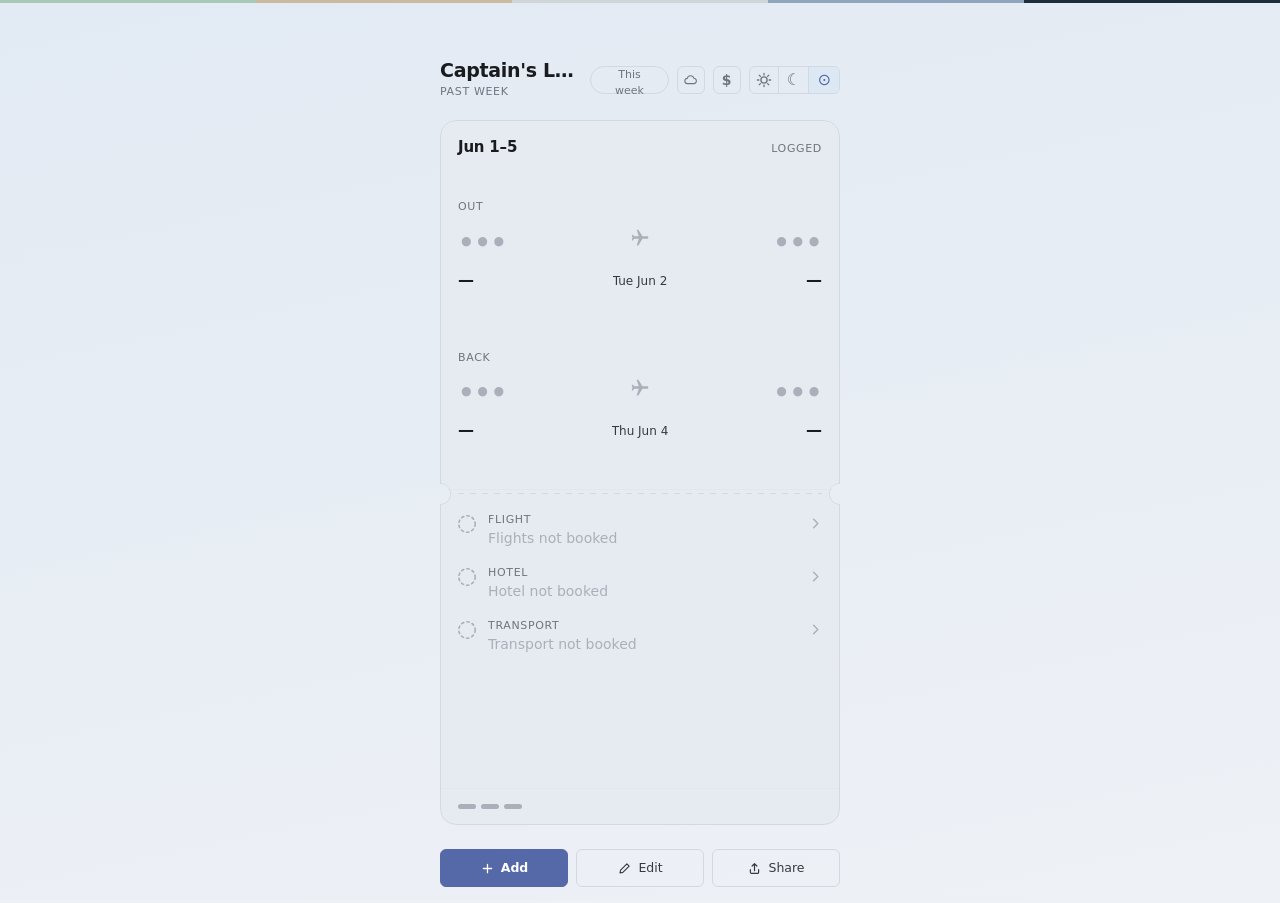
==== commit a28f68f8: "Deploy Captain's Log: DST week fix, labelled cost bars, cool neutrals Co-Authored-By: Claude Opus 5 " ====
--- a/captains-log/index.html
+++ b/captains-log/index.html
@@ -1,4 +1,4 @@
-<!DOCTYPE html><!--qDclRjlSIzwcmLCe3XKp4--><html lang="en"><head><meta charSet="utf-8"/><meta name="viewport" content="width=device-width, initial-scale=1, maximum-scale=1, viewport-fit=cover"/><link rel="stylesheet" href="./_next/static/css/0e6fdcf3cad38748.css" data-precedence="next"/><link rel="preload" as="script" fetchPriority="low" href="./_next/static/chunks/webpack-67f49068708652dd.js"/><script src="./_next/static/chunks/4bd1b696-c023c6e3521b1417.js" async=""></script><script src="./_next/static/chunks/255-a85cef9cc3a04b12.js" async=""></script><script src="./_next/static/chunks/main-app-aa0dfa4ae653c506.js" async=""></script><script src="./_next/static/chunks/app/layout-0889ca92a661100b.js" async=""></script><script src="./_next/static/chunks/44530001-70b0ed9ee979e3ff.js" async=""></script><script src="./_next/static/chunks/578-9fbcd104346de5af.js" async=""></script><script src="./_next/static/chunks/app/page-63321389f0aa7e00.js" async=""></script><link rel="manifest" href="./manifest.webmanifest"/><link rel="apple-touch-icon" sizes="180x180" href="./icons/icon-180.png"/><link rel="icon" type="image/png" sizes="192x192" href="./icons/icon-192.png"/><link rel="icon" type="image/png" sizes="32x32" href="./icons/icon-32.png"/><title>Captain&#x27;s Log</title><meta name="description" content="Work travel, one card per week."/><meta name="mobile-web-app-capable" content="yes"/><meta name="apple-mobile-web-app-title" content="Captain&#x27;s Log"/><meta name="apple-mobile-web-app-status-bar-style" content="default"/><script src="./_next/static/chunks/polyfills-42372ed130431b0a.js" noModule=""></script></head><body><div hidden=""><!--$--><!--/$--></div><script>(function () {
+<!DOCTYPE html><!--P49BIRKzbSxbaRzyu8DzN--><html lang="en"><head><meta charSet="utf-8"/><meta name="viewport" content="width=device-width, initial-scale=1, maximum-scale=1, viewport-fit=cover"/><link rel="stylesheet" href="./_next/static/css/d0fb15bd578fe203.css" data-precedence="next"/><link rel="preload" as="script" fetchPriority="low" href="./_next/static/chunks/webpack-67f49068708652dd.js"/><script src="./_next/static/chunks/4bd1b696-c023c6e3521b1417.js" async=""></script><script src="./_next/static/chunks/255-a85cef9cc3a04b12.js" async=""></script><script src="./_next/static/chunks/main-app-aa0dfa4ae653c506.js" async=""></script><script src="./_next/static/chunks/app/layout-0889ca92a661100b.js" async=""></script><script src="./_next/static/chunks/44530001-70b0ed9ee979e3ff.js" async=""></script><script src="./_next/static/chunks/578-9fbcd104346de5af.js" async=""></script><script src="./_next/static/chunks/app/page-f35b199e3c0299a2.js" async=""></script><link rel="manifest" href="./manifest.webmanifest"/><link rel="apple-touch-icon" sizes="180x180" href="./icons/icon-180.png"/><link rel="icon" type="image/png" sizes="192x192" href="./icons/icon-192.png"/><link rel="icon" type="image/png" sizes="32x32" href="./icons/icon-32.png"/><title>Captain&#x27;s Log</title><meta name="description" content="Work travel, one card per week."/><meta name="mobile-web-app-capable" content="yes"/><meta name="apple-mobile-web-app-title" content="Captain&#x27;s Log"/><meta name="apple-mobile-web-app-status-bar-style" content="default"/><script src="./_next/static/chunks/polyfills-42372ed130431b0a.js" noModule=""></script></head><body><div hidden=""><!--$--><!--/$--></div><script>(function () {
   function stored() {
     try { return localStorage.getItem('aso-theme') || 'system'; } catch (e) { return 'system'; }
   }
@@ -29,4 +29,4 @@
   window.matchMedia('(prefers-color-scheme: dark)').addEventListener('change', function () {
     if (stored() === 'system') apply('system');
   });
-})();</script><div class="livery-stripe"><span></span><span></span><span></span><span></span><span></span></div><main class="flex h-[100dvh] flex-col"><header class="shrink-0 px-[18px] pb-1 pt-[calc(env(safe-area-inset-top)+56px)]"><div class="mx-auto flex w-full max-w-[400px] items-center justify-between gap-2.5"><div class="min-w-0"><h1 class="text-[15px] font-semibold tracking-[-0.2px] text-ink">Captain&#x27;s Log</h1><p class="mt-px text-[11px] font-medium uppercase tracking-[0.06em] text-ink-3">Current week</p></div><div class="flex items-center gap-2"><button type="button" aria-label="Sync — this device only" title="Sync — this device only" class="flex h-7 w-7 items-center justify-center rounded-md border border-rule text-ink-3 "><svg width="15" height="15" viewBox="0 0 20 20" fill="none" aria-hidden="true"><path d="M6 15.5a3.5 3.5 0 01-.3-6.99A4.5 4.5 0 0114.4 8.2 3.15 3.15 0 0114 15.5H6z" stroke="currentColor" stroke-width="1.4" stroke-linejoin="round"></path></svg></button><div class="relative"><button type="button" aria-label="Costs" aria-haspopup="menu" aria-expanded="false" class="flex h-7 w-7 items-center justify-center rounded-md border text-[14px] font-semibold leading-none border-rule text-ink-3">$</button></div><div role="group" aria-label="Theme" class="inline-flex h-7 overflow-hidden rounded-md border border-rule"><button type="button" title="Light mode" aria-label="Light mode" aria-pressed="false" class="flex w-[30px] items-center justify-center border-r border-rule last:border-r-0 text-ink-3"><svg width="16" height="16" viewBox="0 0 16 16" fill="none" aria-hidden="true"><circle cx="8" cy="8" r="3.1" stroke="currentColor" stroke-width="1.3"></circle><path d="M8 1.4v1.5M8 13.1v1.5M14.6 8h-1.5M2.9 8H1.4M12.67 3.33l-1.06 1.06M4.39 11.61l-1.06 1.06M12.67 12.67l-1.06-1.06M4.39 4.39L3.33 3.33" stroke="currentColor" stroke-width="1.3" stroke-linecap="round"></path></svg></button><button type="button" title="Dark mode" aria-label="Dark mode" aria-pressed="false" class="flex w-[30px] items-center justify-center border-r border-rule last:border-r-0 text-ink-3"><span class="text-[16px] leading-none">☾</span></button><button type="button" title="System — follows your device" aria-label="System — follows your device" aria-pressed="true" class="flex w-[30px] items-center justify-center border-r border-rule last:border-r-0 bg-mint-tint text-mint"><span class="text-[16px] leading-none">⊙</span></button></div></div></div></header><div class="min-h-0 flex-1 py-2"><div class="al-no-scrollbar flex h-full snap-x snap-mandatory overflow-x-auto overflow-y-hidden overscroll-x-contain"><div class="flex w-full shrink-0 snap-center items-stretch px-5 py-2"><div class="mx-auto flex min-h-0 w-full max-w-[400px] will-change-transform" style="transform-origin:50% 50%"><div class="al-ticket relative flex h-full w-full flex-col overflow-hidden rounded-2xl shadow-[var(--shadow)] bg-bg-alt"><span aria-hidden="true" class="pointer-events-none absolute inset-0 rounded-2xl border border-rule"></span><div class="al-head flex flex-col justify-between gap-3 px-[18px] pb-[18px] pt-4 border-b border-rule-soft"><div class="flex shrink-0 items-baseline justify-between gap-3"><h2 class="text-[15px] font-semibold tracking-[-0.2px] text-ink">Mar 2–6</h2><p class="whitespace-nowrap text-right text-[11px] font-medium uppercase tracking-[0.06em] text-ink-3">Logged</p></div><div class="flex min-h-0 flex-1 flex-col justify-around gap-4 py-2"><div><div class="flex items-center justify-between gap-3"><p class="text-[11px] font-medium uppercase tracking-[0.06em] text-ink-3">Out</p></div><div class="mt-3 flex items-end gap-2"><div class="min-w-0 flex-1 basis-0"><p class="font-semibold leading-none tracking-[-0.4px] text-[26px] text-ink-4">•••</p></div><div class="shrink-0 pb-2 text-ink-4"><svg width="20" height="20" viewBox="0 0 24 24" fill="none" aria-hidden="true"><path d="M21 16v-2l-8-5V3.5c0-.83-.67-1.5-1.5-1.5S10 2.67 10 3.5V9l-8 5v2l8-2.5V19l-2 1.5V22l3.5-1 3.5 1v-1.5L13 19v-5.5l8 2.5z" fill="currentColor" transform="rotate(90 12 12)"></path></svg></div><div class="min-w-0 flex-1 basis-0 text-right"><p class="font-semibold leading-none tracking-[-0.4px] text-[26px] text-ink-4">•••</p></div></div><div class="mt-3 flex items-baseline gap-3"><p class="flex-1 basis-0 whitespace-nowrap text-[16px] font-semibold tabular-nums text-ink">—</p><div class="min-w-0 shrink grow-0 text-center"><p class="truncate text-[12px] text-ink-2">Tue Mar 3</p></div><p class="flex-1 basis-0 whitespace-nowrap text-right text-[16px] font-semibold tabular-nums text-ink">—</p></div></div><div><div class="flex items-center justify-between gap-3"><p class="text-[11px] font-medium uppercase tracking-[0.06em] text-ink-3">Back</p></div><div class="mt-3 flex items-end gap-2"><div class="min-w-0 flex-1 basis-0"><p class="font-semibold leading-none tracking-[-0.4px] text-[26px] text-ink-4">•••</p></div><div class="shrink-0 pb-2 text-ink-4"><svg width="20" height="20" viewBox="0 0 24 24" fill="none" aria-hidden="true"><path d="M21 16v-2l-8-5V3.5c0-.83-.67-1.5-1.5-1.5S10 2.67 10 3.5V9l-8 5v2l8-2.5V19l-2 1.5V22l3.5-1 3.5 1v-1.5L13 19v-5.5l8 2.5z" fill="currentColor" transform="rotate(90 12 12)"></path></svg></div><div class="min-w-0 flex-1 basis-0 text-right"><p class="font-semibold leading-none tracking-[-0.4px] text-[26px] text-ink-4">•••</p></div></div><div class="mt-3 flex items-baseline gap-3"><p class="flex-1 basis-0 whitespace-nowrap text-[16px] font-semibold tabular-nums text-ink">—</p><div class="min-w-0 shrink grow-0 text-center"><p class="truncate text-[12px] text-ink-2">Thu Mar 5</p></div><p class="flex-1 basis-0 whitespace-nowrap text-right text-[16px] font-semibold tabular-nums text-ink">—</p></div></div></div></div><span aria-hidden="true" class="al-notch left-0"></span><span aria-hidden="true" class="al-notch left-full"></span><div class="relative shrink-0 py-[3px]"><div class="al-perforation mx-[18px]"></div></div><div class="al-no-scrollbar block min-h-0 grow overflow-y-auto overscroll-contain p-1.5 "><button type="button" class="flex w-full items-start gap-[11px] rounded-lg px-[11px] py-[9px] text-left transition-colors enabled:active:bg-rule-soft disabled:cursor-default"><span class="mt-0.5 shrink-0"><span role="img" aria-label="Not booked" class="inline-flex"><svg width="20" height="20" viewBox="0 0 22 22" fill="none"><circle cx="11" cy="11" r="9" stroke="var(--ink-4)" stroke-width="1.75" stroke-linecap="round" stroke-dasharray="2.5 3.5" fill="transparent"></circle></svg></span></span><span class="min-w-0 flex-1"><span class="block text-[11px] font-medium uppercase tracking-[0.06em] text-ink-3">Flight</span><span class="mt-px block truncate text-[14px] leading-tight text-ink-4 ">Flights not booked</span></span><svg width="15" height="15" viewBox="0 0 16 16" fill="none" aria-hidden="true" class="mt-1 shrink-0 text-ink-4"><path d="M6 3.5L10.5 8 6 12.5" stroke="currentColor" stroke-width="1.5" stroke-linecap="round" stroke-linejoin="round"></path></svg></button><button type="button" class="flex w-full items-start gap-[11px] rounded-lg px-[11px] py-[9px] text-left transition-colors enabled:active:bg-rule-soft disabled:cursor-default"><span class="mt-0.5 shrink-0"><span role="img" aria-label="Not booked" class="inline-flex"><svg width="20" height="20" viewBox="0 0 22 22" fill="none"><circle cx="11" cy="11" r="9" stroke="var(--ink-4)" stroke-width="1.75" stroke-linecap="round" stroke-dasharray="2.5 3.5" fill="transparent"></circle></svg></span></span><span class="min-w-0 flex-1"><span class="block text-[11px] font-medium uppercase tracking-[0.06em] text-ink-3">Hotel</span><span class="mt-px block truncate text-[14px] leading-tight text-ink-4 ">Hotel not booked</span></span><svg width="15" height="15" viewBox="0 0 16 16" fill="none" aria-hidden="true" class="mt-1 shrink-0 text-ink-4"><path d="M6 3.5L10.5 8 6 12.5" stroke="currentColor" stroke-width="1.5" stroke-linecap="round" stroke-linejoin="round"></path></svg></button><button type="button" class="flex w-full items-start gap-[11px] rounded-lg px-[11px] py-[9px] text-left transition-colors enabled:active:bg-rule-soft disabled:cursor-default"><span class="mt-0.5 shrink-0"><span role="img" aria-label="Not booked" class="inline-flex"><svg width="20" height="20" viewBox="0 0 22 22" fill="none"><circle cx="11" cy="11" r="9" stroke="var(--ink-4)" stroke-width="1.75" stroke-linecap="round" stroke-dasharray="2.5 3.5" fill="transparent"></circle></svg></span></span><span class="min-w-0 flex-1"><span class="block text-[11px] font-medium uppercase tracking-[0.06em] text-ink-3">Transport</span><span class="mt-px block truncate text-[14px] leading-tight text-ink-4 ">Transport not booked</span></span><svg width="15" height="15" viewBox="0 0 16 16" fill="none" aria-hidden="true" class="mt-1 shrink-0 text-ink-4"><path d="M6 3.5L10.5 8 6 12.5" stroke="currentColor" stroke-width="1.5" stroke-linecap="round" stroke-linejoin="round"></path></svg></button></div><div class="flex shrink-0 items-center justify-between gap-2.5 border-t border-rule-soft px-[18px] py-2.5 "><div class="flex items-center gap-[5px]"><span class="h-[5px] w-[18px] rounded-full bg-ink-4"></span><span class="h-[5px] w-[18px] rounded-full bg-ink-4"></span><span class="h-[5px] w-[18px] rounded-full bg-ink-4"></span></div><p aria-hidden="true" class="min-w-0 truncate font-mono text-[10.5px] tracking-[0.04em] text-ink-3 invisible"><span class="text-ink-4">TRIP COST</span> <!-- -->—</p></div></div></div></div><div class="flex w-full shrink-0 snap-center items-stretch px-5 py-2"><div class="mx-auto flex min-h-0 w-full max-w-[400px] will-change-transform" style="transform-origin:50% 50%"><div class="al-ticket relative flex h-full w-full flex-col overflow-hidden rounded-2xl shadow-[var(--shadow)] bg-bg-alt"><span aria-hidden="true" class="pointer-events-none absolute inset-0 rounded-2xl border border-rule"></span><div class="al-head flex flex-col justify-between gap-3 px-[18px] pb-[18px] pt-4 border-b border-rule-soft"><div class="flex shrink-0 items-baseline justify-between gap-3"><h2 class="text-[15px] font-semibold tracking-[-0.2px] text-ink">Mar 9–13</h2><p class="whitespace-nowrap text-right text-[11px] font-medium uppercase tracking-[0.06em] text-ink-3">Logged</p></div><div class="flex min-h-0 flex-1 flex-col justify-around gap-4 py-2"><div><div class="flex items-center justify-between gap-3"><p class="text-[11px] font-medium uppercase tracking-[0.06em] text-ink-3">Out</p></div><div class="mt-3 flex items-end gap-2"><div class="min-w-0 flex-1 basis-0"><p class="font-semibold leading-none tracking-[-0.4px] text-[26px] text-ink-4">•••</p></div><div class="shrink-0 pb-2 text-ink-4"><svg width="20" height="20" viewBox="0 0 24 24" fill="none" aria-hidden="true"><path d="M21 16v-2l-8-5V3.5c0-.83-.67-1.5-1.5-1.5S10 2.67 10 3.5V9l-8 5v2l8-2.5V19l-2 1.5V22l3.5-1 3.5 1v-1.5L13 19v-5.5l8 2.5z" fill="currentColor" transform="rotate(90 12 12)"></path></svg></div><div class="min-w-0 flex-1 basis-0 text-right"><p class="font-semibold leading-none tracking-[-0.4px] text-[26px] text-ink-4">•••</p></div></div><div class="mt-3 flex items-baseline gap-3"><p class="flex-1 basis-0 whitespace-nowrap text-[16px] font-semibold tabular-nums text-ink">—</p><div class="min-w-0 shrink grow-0 text-center"><p class="truncate text-[12px] text-ink-2">Tue Mar 10</p></div><p class="flex-1 basis-0 whitespace-nowrap text-right text-[16px] font-semibold tabular-nums text-ink">—</p></div></div><div><div class="flex items-center justify-between gap-3"><p class="text-[11px] font-medium uppercase tracking-[0.06em] text-ink-3">Back</p></div><div class="mt-3 flex items-end gap-2"><div class="min-w-0 flex-1 basis-0"><p class="font-semibold leading-none tracking-[-0.4px] text-[26px] text-ink-4">•••</p></div><div class="shrink-0 pb-2 text-ink-4"><svg width="20" height="20" viewBox="0 0 24 24" fill="none" aria-hidden="true"><path d="M21 16v-2l-8-5V3.5c0-.83-.67-1.5-1.5-1.5S10 2.67 10 3.5V9l-8 5v2l8-2.5V19l-2 1.5V22l3.5-1 3.5 1v-1.5L13 19v-5.5l8 2.5z" fill="currentColor" transform="rotate(90 12 12)"></path></svg></div><div class="min-w-0 flex-1 basis-0 text-right"><p class="font-semibold leading-none tracking-[-0.4px] text-[26px] text-ink-4">•••</p></div></div><div class="mt-3 flex items-baseline gap-3"><p class="flex-1 basis-0 whitespace-nowrap text-[16px] font-semibold tabular-nums text-ink">—</p><div class="min-w-0 shrink grow-0 text-center"><p class="truncate text-[12px] text-ink-2">Thu Mar 12</p></div><p class="flex-1 basis-0 whitespace-nowrap text-right text-[16px] font-semibold tabular-nums text-ink">—</p></div></div></div></div><span aria-hidden="true" class="al-notch left-0"></span><span aria-hidden="true" class="al-notch left-full"></span><div class="relative shrink-0 py-[3px]"><div class="al-perforation mx-[18px]"></div></div><div class="al-no-scrollbar block min-h-0 grow overflow-y-auto overscroll-contain p-1.5 "><button type="button" class="flex w-full items-start gap-[11px] rounded-lg px-[11px] py-[9px] text-left transition-colors enabled:active:bg-rule-soft disabled:cursor-default"><span class="mt-0.5 shrink-0"><span role="img" aria-label="Not booked" class="inline-flex"><svg width="20" height="20" viewBox="0 0 22 22" fill="none"><circle cx="11" cy="11" r="9" stroke="var(--ink-4)" stroke-width="1.75" stroke-linecap="round" stroke-dasharray="2.5 3.5" fill="transparent"></circle></svg></span></span><span class="min-w-0 flex-1"><span class="block text-[11px] font-medium uppercase tracking-[0.06em] text-ink-3">Flight</span><span class="mt-px block truncate text-[14px] leading-tight text-ink-4 ">Flights not booked</span></span><svg width="15" height="15" viewBox="0 0 16 16" fill="none" aria-hidden="true" class="mt-1 shrink-0 text-ink-4"><path d="M6 3.5L10.5 8 6 12.5" stroke="currentColor" stroke-width="1.5" stroke-linecap="round" stroke-linejoin="round"></path></svg></button><button type="button" class="flex w-full items-start gap-[11px] rounded-lg px-[11px] py-[9px] text-left transition-colors enabled:active:bg-rule-soft disabled:cursor-default"><span class="mt-0.5 shrink-0"><span role="img" aria-label="Not booked" class="inline-flex"><svg width="20" height="20" viewBox="0 0 22 22" fill="none"><circle cx="11" cy="11" r="9" stroke="var(--ink-4)" stroke-width="1.75" stroke-linecap="round" stroke-dasharray="2.5 3.5" fill="transparent"></circle></svg></span></span><span class="min-w-0 flex-1"><span class="block text-[11px] font-medium uppercase tracking-[0.06em] text-ink-3">Hotel</span><span class="mt-px block truncate text-[14px] leading-tight text-ink-4 ">Hotel not booked</span></span><svg width="15" height="15" viewBox="0 0 16 16" fill="none" aria-hidden="true" class="mt-1 shrink-0 text-ink-4"><path d="M6 3.5L10.5 8 6 12.5" stroke="currentColor" stroke-width="1.5" stroke-linecap="round" stroke-linejoin="round"></path></svg></button><button type="button" class="flex w-full items-start gap-[11px] rounded-lg px-[11px] py-[9px] text-left transition-colors enabled:active:bg-rule-soft disabled:cursor-default"><span class="mt-0.5 shrink-0"><span role="img" aria-label="Not booked" class="inline-flex"><svg width="20" height="20" viewBox="0 0 22 22" fill="none"><circle cx="11" cy="11" r="9" stroke="var(--ink-4)" stroke-width="1.75" stroke-linecap="round" stroke-dasharray="2.5 3.5" fill="transparent"></circle></svg></span></span><span class="min-w-0 flex-1"><span class="block text-[11px] font-medium uppercase tracking-[0.06em] text-ink-3">Transport</span><span class="mt-px block truncate text-[14px] leading-tight text-ink-4 ">Transport not booked</span></span><svg width="15" height="15" viewBox="0 0 16 16" fill="none" aria-hidden="true" class="mt-1 shrink-0 text-ink-4"><path d="M6 3.5L10.5 8 6 12.5" stroke="currentColor" stroke-width="1.5" stroke-linecap="round" stroke-linejoin="round"></path></svg></button></div><div class="flex shrink-0 items-center justify-between gap-2.5 border-t border-rule-soft px-[18px] py-2.5 "><div class="flex items-center gap-[5px]"><span class="h-[5px] w-[18px] rounded-full bg-ink-4"></span><span class="h-[5px] w-[18px] rounded-full bg-ink-4"></span><span class="h-[5px] w-[18px] rounded-full bg-ink-4"></span></div><p aria-hidden="true" class="min-w-0 truncate font-mono text-[10.5px] tracking-[0.04em] text-ink-3 invisible"><span class="text-ink-4">TRIP COST</span> <!-- -->—</p></div></div></div></div><div class="flex w-full shrink-0 snap-center items-stretch px-5 py-2"><div class="mx-auto flex min-h-0 w-full max-w-[400px] will-change-transform" style="transform-origin:50% 50%"><div class="al-ticket relative flex h-full w-full flex-col overflow-hidden rounded-2xl shadow-[var(--shadow)] bg-bg-alt"><span aria-hidden="true" class="pointer-events-none absolute inset-0 rounded-2xl border border-rule"></span><div class="al-head flex flex-col justify-between gap-3 px-[18px] pb-[18px] pt-4 border-b border-rule-soft"><div class="flex shrink-0 items-baseline justify-between gap-3"><h2 class="text-[15px] font-semibold tracking-[-0.2px] text-ink">Mar 16–20</h2><p class="whitespace-nowrap text-right text-[11px] font-medium uppercase tracking-[0.06em] text-ink-3">Logged</p></div><div class="flex min-h-0 flex-1 flex-col justify-around gap-4 py-2"><div><div class="flex items-center justify-between gap-3"><p class="text-[11px] font-medium uppercase tracking-[0.06em] text-ink-3">Out</p></div><div class="mt-3 flex items-end gap-2"><div class="min-w-0 flex-1 basis-0"><p class="font-semibold leading-none tracking-[-0.4px] text-[26px] text-ink-4">•••</p></div><div class="shrink-0 pb-2 text-ink-4"><svg width="20" height="20" viewBox="0 0 24 24" fill="none" aria-hidden="true"><path d="M21 16v-2l-8-5V3.5c0-.83-.67-1.5-1.5-1.5S10 2.67 10 3.5V9l-8 5v2l8-2.5V19l-2 1.5V22l3.5-1 3.5 1v-1.5L13 19v-5.5l8 2.5z" fill="currentColor" transform="rotate(90 12 12)"></path></svg></div><div class="min-w-0 flex-1 basis-0 text-right"><p class="font-semibold leading-none tracking-[-0.4px] text-[26px] text-ink-4">•••</p></div></div><div class="mt-3 flex items-baseline gap-3"><p class="flex-1 basis-0 whitespace-nowrap text-[16px] font-semibold tabular-nums text-ink">—</p><div class="min-w-0 shrink grow-0 text-center"><p class="truncate text-[12px] text-ink-2">Tue Mar 17</p></div><p class="flex-1 basis-0 whitespace-nowrap text-right text-[16px] font-semibold tabular-nums text-ink">—</p></div></div><div><div class="flex items-center justify-between gap-3"><p class="text-[11px] font-medium uppercase tracking-[0.06em] text-ink-3">Back</p></div><div class="mt-3 flex items-end gap-2"><div class="min-w-0 flex-1 basis-0"><p class="font-semibold leading-none tracking-[-0.4px] text-[26px] text-ink-4">•••</p></div><div class="shrink-0 pb-2 text-ink-4"><svg width="20" height="20" viewBox="0 0 24 24" fill="none" aria-hidden="true"><path d="M21 16v-2l-8-5V3.5c0-.83-.67-1.5-1.5-1.5S10 2.67 10 3.5V9l-8 5v2l8-2.5V19l-2 1.5V22l3.5-1 3.5 1v-1.5L13 19v-5.5l8 2.5z" fill="currentColor" transform="rotate(90 12 12)"></path></svg></div><div class="min-w-0 flex-1 basis-0 text-right"><p class="font-semibold leading-none tracking-[-0.4px] text-[26px] text-ink-4">•••</p></div></div><div class="mt-3 flex items-baseline gap-3"><p class="flex-1 basis-0 whitespace-nowrap text-[16px] font-semibold tabular-nums text-ink">—</p><div class="min-w-0 shrink grow-0 text-center"><p class="truncate text-[12px] text-ink-2">Thu Mar 19</p></div><p class="flex-1 basis-0 whitespace-nowrap text-right text-[16px] font-semibold tabular-nums text-ink">—</p></div></div></div></div><span aria-hidden="true" class="al-notch left-0"></span><span aria-hidden="true" class="al-notch left-full"></span><div class="relative shrink-0 py-[3px]"><div class="al-perforation mx-[18px]"></div></div><div class="al-no-scrollbar block min-h-0 grow overflow-y-auto overscroll-contain p-1.5 "><button type="button" class="flex w-full items-start gap-[11px] rounded-lg px-[11px] py-[9px] text-left transition-colors enabled:active:bg-rule-soft disabled:cursor-default"><span class="mt-0.5 shrink-0"><span role="img" aria-label="Not booked" class="inline-flex"><svg width="20" height="20" viewBox="0 0 22 22" fill="none"><circle cx="11" cy="11" r="9" stroke="var(--ink-4)" stroke-width="1.75" stroke-linecap="round" stroke-dasharray="2.5 3.5" fill="transparent"></circle></svg></span></span><span class="min-w-0 flex-1"><span class="block text-[11px] font-medium uppercase tracking-[0.06em] text-ink-3">Flight</span><span class="mt-px block truncate text-[14px] leading-tight text-ink-4 ">Flights not booked</span></span><svg width="15" height="15" viewBox="0 0 16 16" fill="none" aria-hidden="true" class="mt-1 shrink-0 text-ink-4"><path d="M6 3.5L10.5 8 6 12.5" stroke="currentColor" stroke-width="1.5" stroke-linecap="round" stroke-linejoin="round"></path></svg></button><button type="button" class="flex w-full items-start gap-[11px] rounded-lg px-[11px] py-[9px] text-left transition-colors enabled:active:bg-rule-soft disabled:cursor-default"><span class="mt-0.5 shrink-0"><span role="img" aria-label="Not booked" class="inline-flex"><svg width="20" height="20" viewBox="0 0 22 22" fill="none"><circle cx="11" cy="11" r="9" stroke="var(--ink-4)" stroke-width="1.75" stroke-linecap="round" stroke-dasharray="2.5 3.5" fill="transparent"></circle></svg></span></span><span class="min-w-0 flex-1"><span class="block text-[11px] font-medium uppercase tracking-[0.06em] text-ink-3">Hotel</span><span class="mt-px block truncate text-[14px] leading-tight text-ink-4 ">Hotel not booked</span></span><svg width="15" height="15" viewBox="0 0 16 16" fill="none" aria-hidden="true" class="mt-1 shrink-0 text-ink-4"><path d="M6 3.5L10.5 8 6 12.5" stroke="currentColor" stroke-width="1.5" stroke-linecap="round" stroke-linejoin="round"></path></svg></button><button type="button" class="flex w-full items-start gap-[11px] rounded-lg px-[11px] py-[9px] text-left transition-colors enabled:active:bg-rule-soft disabled:cursor-default"><span class="mt-0.5 shrink-0"><span role="img" aria-label="Not booked" class="inline-flex"><svg width="20" height="20" viewBox="0 0 22 22" fill="none"><circle cx="11" cy="11" r="9" stroke="var(--ink-4)" stroke-width="1.75" stroke-linecap="round" stroke-dasharray="2.5 3.5" fill="transparent"></circle></svg></span></span><span class="min-w-0 flex-1"><span class="block text-[11px] font-medium uppercase tracking-[0.06em] text-ink-3">Transport</span><span class="mt-px block truncate text-[14px] leading-tight text-ink-4 ">Transport not booked</span></span><svg width="15" height="15" viewBox="0 0 16 16" fill="none" aria-hidden="true" class="mt-1 shrink-0 text-ink-4"><path d="M6 3.5L10.5 8 6 12.5" stroke="currentColor" stroke-width="1.5" stroke-linecap="round" stroke-linejoin="round"></path></svg></button></div><div class="flex shrink-0 items-center justify-between gap-2.5 border-t border-rule-soft px-[18px] py-2.5 "><div class="flex items-center gap-[5px]"><span class="h-[5px] w-[18px] rounded-full bg-ink-4"></span><span class="h-[5px] w-[18px] rounded-full bg-ink-4"></span><span class="h-[5px] w-[18px] rounded-full bg-ink-4"></span></div><p aria-hidden="true" class="min-w-0 truncate font-mono text-[10.5px] tracking-[0.04em] text-ink-3 invisible"><span class="text-ink-4">TRIP COST</span> <!-- -->—</p></div></div></div></div><div class="flex w-full shrink-0 snap-center items-stretch px-5 py-2"><div class="mx-auto flex min-h-0 w-full max-w-[400px] will-change-transform" style="transform-origin:50% 50%"><div class="al-ticket relative flex h-full w-full flex-col overflow-hidden rounded-2xl shadow-[var(--shadow)] bg-bg-alt"><span aria-hidden="true" class="pointer-events-none absolute inset-0 rounded-2xl border border-rule"></span><div class="al-head flex flex-col justify-between gap-3 px-[18px] pb-[18px] pt-4 border-b border-rule-soft"><div class="flex shrink-0 items-baseline justify-between gap-3"><h2 class="text-[15px] font-semibold tracking-[-0.2px] text-ink">Mar 23–27</h2><p class="whitespace-nowrap text-right text-[11px] font-medium uppercase tracking-[0.06em] text-ink-3">Logged</p></div><div class="flex min-h-0 flex-1 flex-col justify-around gap-4 py-2"><div><div class="flex items-center justify-between gap-3"><p class="text-[11px] font-medium uppercase tracking-[0.06em] text-ink-3">Out</p></div><div class="mt-3 flex items-end gap-2"><div class="min-w-0 flex-1 basis-0"><p class="font-semibold leading-none tracking-[-0.4px] text-[26px] text-ink-4">•••</p></div><div class="shrink-0 pb-2 text-ink-4"><svg width="20" height="20" viewBox="0 0 24 24" fill="none" aria-hidden="true"><path d="M21 16v-2l-8-5V3.5c0-.83-.67-1.5-1.5-1.5S10 2.67 10 3.5V9l-8 5v2l8-2.5V19l-2 1.5V22l3.5-1 3.5 1v-1.5L13 19v-5.5l8 2.5z" fill="currentColor" transform="rotate(90 12 12)"></path></svg></div><div class="min-w-0 flex-1 basis-0 text-right"><p class="font-semibold leading-none tracking-[-0.4px] text-[26px] text-ink-4">•••</p></div></div><div class="mt-3 flex items-baseline gap-3"><p class="flex-1 basis-0 whitespace-nowrap text-[16px] font-semibold tabular-nums text-ink">—</p><div class="min-w-0 shrink grow-0 text-center"><p class="truncate text-[12px] text-ink-2">Tue Mar 24</p></div><p class="flex-1 basis-0 whitespace-nowrap text-right text-[16px] font-semibold tabular-nums text-ink">—</p></div></div><div><div class="flex items-center justify-between gap-3"><p class="text-[11px] font-medium uppercase tracking-[0.06em] text-ink-3">Back</p></div><div class="mt-3 flex items-end gap-2"><div class="min-w-0 flex-1 basis-0"><p class="font-semibold leading-none tracking-[-0.4px] text-[26px] text-ink-4">•••</p></div><div class="shrink-0 pb-2 text-ink-4"><svg width="20" height="20" viewBox="0 0 24 24" fill="none" aria-hidden="true"><path d="M21 16v-2l-8-5V3.5c0-.83-.67-1.5-1.5-1.5S10 2.67 10 3.5V9l-8 5v2l8-2.5V19l-2 1.5V22l3.5-1 3.5 1v-1.5L13 19v-5.5l8 2.5z" fill="currentColor" transform="rotate(90 12 12)"></path></svg></div><div class="min-w-0 flex-1 basis-0 text-right"><p class="font-semibold leading-none tracking-[-0.4px] text-[26px] text-ink-4">•••</p></div></div><div class="mt-3 flex items-baseline gap-3"><p class="flex-1 basis-0 whitespace-nowrap text-[16px] font-semibold tabular-nums text-ink">—</p><div class="min-w-0 shrink grow-0 text-center"><p class="truncate text-[12px] text-ink-2">Thu Mar 26</p></div><p class="flex-1 basis-0 whitespace-nowrap text-right text-[16px] font-semibold tabular-nums text-ink">—</p></div></div></div></div><span aria-hidden="true" class="al-notch left-0"></span><span aria-hidden="true" class="al-notch left-full"></span><div class="relative shrink-0 py-[3px]"><div class="al-perforation mx-[18px]"></div></div><div class="al-no-scrollbar block min-h-0 grow overflow-y-auto overscroll-contain p-1.5 "><button type="button" class="flex w-full items-start gap-[11px] rounded-lg px-[11px] py-[9px] text-left transition-colors enabled:active:bg-rule-soft disabled:cursor-default"><span class="mt-0.5 shrink-0"><span role="img" aria-label="Not booked" class="inline-flex"><svg width="20" height="20" viewBox="0 0 22 22" fill="none"><circle cx="11" cy="11" r="9" stroke="var(--ink-4)" stroke-width="1.75" stroke-linecap="round" stroke-dasharray="2.5 3.5" fill="transparent"></circle></svg></span></span><span class="min-w-0 flex-1"><span class="block text-[11px] font-medium uppercase tracking-[0.06em] text-ink-3">Flight</span><span class="mt-px block truncate text-[14px] leading-tight text-ink-4 ">Flights not booked</span></span><svg width="15" height="15" viewBox="0 0 16 16" fill="none" aria-hidden="true" class="mt-1 shrink-0 text-ink-4"><path d="M6 3.5L10.5 8 6 12.5" stroke="currentColor" stroke-width="1.5" stroke-linecap="round" stroke-linejoin="round"></path></svg></button><button type="button" class="flex w-full items-start gap-[11px] rounded-lg px-[11px] py-[9px] text-left transition-colors enabled:active:bg-rule-soft disabled:cursor-default"><span class="mt-0.5 shrink-0"><span role="img" aria-label="Not booked" class="inline-flex"><svg width="20" height="20" viewBox="0 0 22 22" fill="none"><circle cx="11" cy="11" r="9" stroke="var(--ink-4)" stroke-width="1.75" stroke-linecap="round" stroke-dasharray="2.5 3.5" fill="transparent"></circle></svg></span></span><span class="min-w-0 flex-1"><span class="block text-[11px] font-medium uppercase tracking-[0.06em] text-ink-3">Hotel</span><span class="mt-px block truncate text-[14px] leading-tight text-ink-4 ">Hotel not booked</span></span><svg width="15" height="15" viewBox="0 0 16 16" fill="none" aria-hidden="true" class="mt-1 shrink-0 text-ink-4"><path d="M6 3.5L10.5 8 6 12.5" stroke="currentColor" stroke-width="1.5" stroke-linecap="round" stroke-linejoin="round"></path></svg></button><button type="button" class="flex w-full items-start gap-[11px] rounded-lg px-[11px] py-[9px] text-left transition-colors enabled:active:bg-rule-soft disabled:cursor-default"><span class="mt-0.5 shrink-0"><span role="img" aria-label="Not booked" class="inline-flex"><svg width="20" height="20" viewBox="0 0 22 22" fill="none"><circle cx="11" cy="11" r="9" stroke="var(--ink-4)" stroke-width="1.75" stroke-linecap="round" stroke-dasharray="2.5 3.5" fill="transparent"></circle></svg></span></span><span class="min-w-0 flex-1"><span class="block text-[11px] font-medium uppercase tracking-[0.06em] text-ink-3">Transport</span><span class="mt-px block truncate text-[14px] leading-tight text-ink-4 ">Transport not booked</span></span><svg width="15" height="15" viewBox="0 0 16 16" fill="none" aria-hidden="true" class="mt-1 shrink-0 text-ink-4"><path d="M6 3.5L10.5 8 6 12.5" stroke="currentColor" stroke-width="1.5" stroke-linecap="round" stroke-linejoin="round"></path></svg></button></div><div class="flex shrink-0 items-center justify-between gap-2.5 border-t border-rule-soft px-[18px] py-2.5 "><div class="flex items-center gap-[5px]"><span class="h-[5px] w-[18px] rounded-full bg-ink-4"></span><span class="h-[5px] w-[18px] rounded-full bg-ink-4"></span><span class="h-[5px] w-[18px] rounded-full bg-ink-4"></span></div><p aria-hidden="true" class="min-w-0 truncate font-mono text-[10.5px] tracking-[0.04em] text-ink-3 invisible"><span class="text-ink-4">TRIP COST</span> <!-- -->—</p></div></div></div></div><div class="flex w-full shrink-0 snap-center items-stretch px-5 py-2"><div class="mx-auto flex min-h-0 w-full max-w-[400px] will-change-transform" style="transform-origin:50% 50%"><div class="al-ticket relative flex h-full w-full flex-col overflow-hidden rounded-2xl shadow-[var(--shadow)] bg-bg-alt"><span aria-hidden="true" class="pointer-events-none absolute inset-0 rounded-2xl border border-rule"></span><div class="al-head flex flex-col justify-between gap-3 px-[18px] pb-[18px] pt-4 border-b border-rule-soft"><div class="flex shrink-0 items-baseline justify-between gap-3"><h2 class="text-[15px] font-semibold tracking-[-0.2px] text-ink">Mar 30 – Apr 3</h2><p class="whitespace-nowrap text-right text-[11px] font-medium uppercase tracking-[0.06em] text-ink-3">Logged</p></div><div class="flex min-h-0 flex-1 flex-col justify-around gap-4 py-2"><div><div class="flex items-center justify-between gap-3"><p class="text-[11px] font-medium uppercase tracking-[0.06em] text-ink-3">Out</p></div><div class="mt-3 flex items-end gap-2"><div class="min-w-0 flex-1 basis-0"><p class="font-semibold leading-none tracking-[-0.4px] text-[26px] text-ink-4">•••</p></div><div class="shrink-0 pb-2 text-ink-4"><svg width="20" height="20" viewBox="0 0 24 24" fill="none" aria-hidden="true"><path d="M21 16v-2l-8-5V3.5c0-.83-.67-1.5-1.5-1.5S10 2.67 10 3.5V9l-8 5v2l8-2.5V19l-2 1.5V22l3.5-1 3.5 1v-1.5L13 19v-5.5l8 2.5z" fill="currentColor" transform="rotate(90 12 12)"></path></svg></div><div class="min-w-0 flex-1 basis-0 text-right"><p class="font-semibold leading-none tracking-[-0.4px] text-[26px] text-ink-4">•••</p></div></div><div class="mt-3 flex items-baseline gap-3"><p class="flex-1 basis-0 whitespace-nowrap text-[16px] font-semibold tabular-nums text-ink">—</p><div class="min-w-0 shrink grow-0 text-center"><p class="truncate text-[12px] text-ink-2">Tue Mar 31</p></div><p class="flex-1 basis-0 whitespace-nowrap text-right text-[16px] font-semibold tabular-nums text-ink">—</p></div></div><div><div class="flex items-center justify-between gap-3"><p class="text-[11px] font-medium uppercase tracking-[0.06em] text-ink-3">Back</p></div><div class="mt-3 flex items-end gap-2"><div class="min-w-0 flex-1 basis-0"><p class="font-semibold leading-none tracking-[-0.4px] text-[26px] text-ink-4">•••</p></div><div class="shrink-0 pb-2 text-ink-4"><svg width="20" height="20" viewBox="0 0 24 24" fill="none" aria-hidden="true"><path d="M21 16v-2l-8-5V3.5c0-.83-.67-1.5-1.5-1.5S10 2.67 10 3.5V9l-8 5v2l8-2.5V19l-2 1.5V22l3.5-1 3.5 1v-1.5L13 19v-5.5l8 2.5z" fill="currentColor" transform="rotate(90 12 12)"></path></svg></div><div class="min-w-0 flex-1 basis-0 text-right"><p class="font-semibold leading-none tracking-[-0.4px] text-[26px] text-ink-4">•••</p></div></div><div class="mt-3 flex items-baseline gap-3"><p class="flex-1 basis-0 whitespace-nowrap text-[16px] font-semibold tabular-nums text-ink">—</p><div class="min-w-0 shrink grow-0 text-center"><p class="truncate text-[12px] text-ink-2">Thu Apr 2</p></div><p class="flex-1 basis-0 whitespace-nowrap text-right text-[16px] font-semibold tabular-nums text-ink">—</p></div></div></div></div><span aria-hidden="true" class="al-notch left-0"></span><span aria-hidden="true" class="al-notch left-full"></span><div class="relative shrink-0 py-[3px]"><div class="al-perforation mx-[18px]"></div></div><div class="al-no-scrollbar block min-h-0 grow overflow-y-auto overscroll-contain p-1.5 "><button type="button" class="flex w-full items-start gap-[11px] rounded-lg px-[11px] py-[9px] text-left transition-colors enabled:active:bg-rule-soft disabled:cursor-default"><span class="mt-0.5 shrink-0"><span role="img" aria-label="Not booked" class="inline-flex"><svg width="20" height="20" viewBox="0 0 22 22" fill="none"><circle cx="11" cy="11" r="9" stroke="var(--ink-4)" stroke-width="1.75" stroke-linecap="round" stroke-dasharray="2.5 3.5" fill="transparent"></circle></svg></span></span><span class="min-w-0 flex-1"><span class="block text-[11px] font-medium uppercase tracking-[0.06em] text-ink-3">Flight</span><span class="mt-px block truncate text-[14px] leading-tight text-ink-4 ">Flights not booked</span></span><svg width="15" height="15" viewBox="0 0 16 16" fill="none" aria-hidden="true" class="mt-1 shrink-0 text-ink-4"><path d="M6 3.5L10.5 8 6 12.5" stroke="currentColor" stroke-width="1.5" stroke-linecap="round" stroke-linejoin="round"></path></svg></button><button type="button" class="flex w-full items-start gap-[11px] rounded-lg px-[11px] py-[9px] text-left transition-colors enabled:active:bg-rule-soft disabled:cursor-default"><span class="mt-0.5 shrink-0"><span role="img" aria-label="Not booked" class="inline-flex"><svg width="20" height="20" viewBox="0 0 22 22" fill="none"><circle cx="11" cy="11" r="9" stroke="var(--ink-4)" stroke-width="1.75" stroke-linecap="round" stroke-dasharray="2.5 3.5" fill="transparent"></circle></svg></span></span><span class="min-w-0 flex-1"><span class="block text-[11px] font-medium uppercase tracking-[0.06em] text-ink-3">Hotel</span><span class="mt-px block truncate text-[14px] leading-tight text-ink-4 ">Hotel not booked</span></span><svg width="15" height="15" viewBox="0 0 16 16" fill="none" aria-hidden="true" class="mt-1 shrink-0 text-ink-4"><path d="M6 3.5L10.5 8 6 12.5" stroke="currentColor" stroke-width="1.5" stroke-linecap="round" stroke-linejoin="round"></path></svg></button><button type="button" class="flex w-full items-start gap-[11px] rounded-lg px-[11px] py-[9px] text-left transition-colors enabled:active:bg-rule-soft disabled:cursor-default"><span class="mt-0.5 shrink-0"><span role="img" aria-label="Not booked" class="inline-flex"><svg width="20" height="20" viewBox="0 0 22 22" fill="none"><circle cx="11" cy="11" r="9" stroke="var(--ink-4)" stroke-width="1.75" stroke-linecap="round" stroke-dasharray="2.5 3.5" fill="transparent"></circle></svg></span></span><span class="min-w-0 flex-1"><span class="block text-[11px] font-medium uppercase tracking-[0.06em] text-ink-3">Transport</span><span class="mt-px block truncate text-[14px] leading-tight text-ink-4 ">Transport not booked</span></span><svg width="15" height="15" viewBox="0 0 16 16" fill="none" aria-hidden="true" class="mt-1 shrink-0 text-ink-4"><path d="M6 3.5L10.5 8 6 12.5" stroke="currentColor" stroke-width="1.5" stroke-linecap="round" stroke-linejoin="round"></path></svg></button></div><div class="flex shrink-0 items-center justify-between gap-2.5 border-t border-rule-soft px-[18px] py-2.5 "><div class="flex items-center gap-[5px]"><span class="h-[5px] w-[18px] rounded-full bg-ink-4"></span><span class="h-[5px] w-[18px] rounded-full bg-ink-4"></span><span class="h-[5px] w-[18px] rounded-full bg-ink-4"></span></div><p aria-hidden="true" class="min-w-0 truncate font-mono text-[10.5px] tracking-[0.04em] text-ink-3 invisible"><span class="text-ink-4">TRIP COST</span> <!-- -->—</p></div></div></div></div><div class="flex w-full shrink-0 snap-center items-stretch px-5 py-2"><div class="mx-auto flex min-h-0 w-full max-w-[400px] will-change-transform" style="transform-origin:50% 50%"><div class="al-ticket relative flex h-full w-full flex-col overflow-hidden rounded-2xl shadow-[var(--shadow)] bg-bg-alt"><span aria-hidden="true" class="pointer-events-none absolute inset-0 rounded-2xl border border-rule"></span><div class="al-head flex flex-col justify-between gap-3 px-[18px] pb-[18px] pt-4 border-b border-rule-soft"><div class="flex shrink-0 items-baseline justify-between gap-3"><h2 class="text-[15px] font-semibold tracking-[-0.2px] text-ink">Apr 6–10</h2><p class="whitespace-nowrap text-right text-[11px] font-medium uppercase tracking-[0.06em] text-ink-3">Logged</p></div><div class="flex min-h-0 flex-1 flex-col justify-around gap-4 py-2"><div><div class="flex items-center justify-between gap-3"><p class="text-[11px] font-medium uppercase tracking-[0.06em] text-ink-3">Out</p></div><div class="mt-3 flex items-end gap-2"><div class="min-w-0 flex-1 basis-0"><p class="font-semibold leading-none tracking-[-0.4px] text-[26px] text-ink-4">•••</p></div><div class="shrink-0 pb-2 text-ink-4"><svg width="20" height="20" viewBox="0 0 24 24" fill="none" aria-hidden="true"><path d="M21 16v-2l-8-5V3.5c0-.83-.67-1.5-1.5-1.5S10 2.67 10 3.5V9l-8 5v2l8-2.5V19l-2 1.5V22l3.5-1 3.5 1v-1.5L13 19v-5.5l8 2.5z" fill="currentColor" transform="rotate(90 12 12)"></path></svg></div><div class="min-w-0 flex-1 basis-0 text-right"><p class="font-semibold leading-none tracking-[-0.4px] text-[26px] text-ink-4">•••</p></div></div><div class="mt-3 flex items-baseline gap-3"><p class="flex-1 basis-0 whitespace-nowrap text-[16px] font-semibold tabular-nums text-ink">—</p><div class="min-w-0 shrink grow-0 text-center"><p class="truncate text-[12px] text-ink-2">Tue Apr 7</p></div><p class="flex-1 basis-0 whitespace-nowrap text-right text-[16px] font-semibold tabular-nums text-ink">—</p></div></div><div><div class="flex items-center justify-between gap-3"><p class="text-[11px] font-medium uppercase tracking-[0.06em] text-ink-3">Back</p></div><div class="mt-3 flex items-end gap-2"><div class="min-w-0 flex-1 basis-0"><p class="font-semibold leading-none tracking-[-0.4px] text-[26px] text-ink-4">•••</p></div><div class="shrink-0 pb-2 text-ink-4"><svg width="20" height="20" viewBox="0 0 24 24" fill="none" aria-hidden="true"><path d="M21 16v-2l-8-5V3.5c0-.83-.67-1.5-1.5-1.5S10 2.67 10 3.5V9l-8 5v2l8-2.5V19l-2 1.5V22l3.5-1 3.5 1v-1.5L13 19v-5.5l8 2.5z" fill="currentColor" transform="rotate(90 12 12)"></path></svg></div><div class="min-w-0 flex-1 basis-0 text-right"><p class="font-semibold leading-none tracking-[-0.4px] text-[26px] text-ink-4">•••</p></div></div><div class="mt-3 flex items-baseline gap-3"><p class="flex-1 basis-0 whitespace-nowrap text-[16px] font-semibold tabular-nums text-ink">—</p><div class="min-w-0 shrink grow-0 text-center"><p class="truncate text-[12px] text-ink-2">Thu Apr 9</p></div><p class="flex-1 basis-0 whitespace-nowrap text-right text-[16px] font-semibold tabular-nums text-ink">—</p></div></div></div></div><span aria-hidden="true" class="al-notch left-0"></span><span aria-hidden="true" class="al-notch left-full"></span><div class="relative shrink-0 py-[3px]"><div class="al-perforation mx-[18px]"></div></div><div class="al-no-scrollbar block min-h-0 grow overflow-y-auto overscroll-contain p-1.5 "><button type="button" class="flex w-full items-start gap-[11px] rounded-lg px-[11px] py-[9px] text-left transition-colors enabled:active:bg-rule-soft disabled:cursor-default"><span class="mt-0.5 shrink-0"><span role="img" aria-label="Not booked" class="inline-flex"><svg width="20" height="20" viewBox="0 0 22 22" fill="none"><circle cx="11" cy="11" r="9" stroke="var(--ink-4)" stroke-width="1.75" stroke-linecap="round" stroke-dasharray="2.5 3.5" fill="transparent"></circle></svg></span></span><span class="min-w-0 flex-1"><span class="block text-[11px] font-medium uppercase tracking-[0.06em] text-ink-3">Flight</span><span class="mt-px block truncate text-[14px] leading-tight text-ink-4 ">Flights not booked</span></span><svg width="15" height="15" viewBox="0 0 16 16" fill="none" aria-hidden="true" class="mt-1 shrink-0 text-ink-4"><path d="M6 3.5L10.5 8 6 12.5" stroke="currentColor" stroke-width="1.5" stroke-linecap="round" stroke-linejoin="round"></path></svg></button><button type="button" class="flex w-full items-start gap-[11px] rounded-lg px-[11px] py-[9px] text-left transition-colors enabled:active:bg-rule-soft disabled:cursor-default"><span class="mt-0.5 shrink-0"><span role="img" aria-label="Not booked" class="inline-flex"><svg width="20" height="20" viewBox="0 0 22 22" fill="none"><circle cx="11" cy="11" r="9" stroke="var(--ink-4)" stroke-width="1.75" stroke-linecap="round" stroke-dasharray="2.5 3.5" fill="transparent"></circle></svg></span></span><span class="min-w-0 flex-1"><span class="block text-[11px] font-medium uppercase tracking-[0.06em] text-ink-3">Hotel</span><span class="mt-px block truncate text-[14px] leading-tight text-ink-4 ">Hotel not booked</span></span><svg width="15" height="15" viewBox="0 0 16 16" fill="none" aria-hidden="true" class="mt-1 shrink-0 text-ink-4"><path d="M6 3.5L10.5 8 6 12.5" stroke="currentColor" stroke-width="1.5" stroke-linecap="round" stroke-linejoin="round"></path></svg></button><button type="button" class="flex w-full items-start gap-[11px] rounded-lg px-[11px] py-[9px] text-left transition-colors enabled:active:bg-rule-soft disabled:cursor-default"><span class="mt-0.5 shrink-0"><span role="img" aria-label="Not booked" class="inline-flex"><svg width="20" height="20" viewBox="0 0 22 22" fill="none"><circle cx="11" cy="11" r="9" stroke="var(--ink-4)" stroke-width="1.75" stroke-linecap="round" stroke-dasharray="2.5 3.5" fill="transparent"></circle></svg></span></span><span class="min-w-0 flex-1"><span class="block text-[11px] font-medium uppercase tracking-[0.06em] text-ink-3">Transport</span><span class="mt-px block truncate text-[14px] leading-tight text-ink-4 ">Transport not booked</span></span><svg width="15" height="15" viewBox="0 0 16 16" fill="none" aria-hidden="true" class="mt-1 shrink-0 text-ink-4"><path d="M6 3.5L10.5 8 6 12.5" stroke="currentColor" stroke-width="1.5" stroke-linecap="round" stroke-linejoin="round"></path></svg></button></div><div class="flex shrink-0 items-center justify-between gap-2.5 border-t border-rule-soft px-[18px] py-2.5 "><div class="flex items-center gap-[5px]"><span class="h-[5px] w-[18px] rounded-full bg-ink-4"></span><span class="h-[5px] w-[18px] rounded-full bg-ink-4"></span><span class="h-[5px] w-[18px] rounded-full bg-ink-4"></span></div><p aria-hidden="true" class="min-w-0 truncate font-mono text-[10.5px] tracking-[0.04em] text-ink-3 invisible"><span class="text-ink-4">TRIP COST</span> <!-- -->—</p></div></div></div></div><div class="flex w-full shrink-0 snap-center items-stretch px-5 py-2"><div class="mx-auto flex min-h-0 w-full max-w-[400px] will-change-transform" style="transform-origin:50% 50%"><div class="al-ticket relative flex h-full w-full flex-col overflow-hidden rounded-2xl shadow-[var(--shadow)] bg-bg-alt"><span aria-hidden="true" class="pointer-events-none absolute inset-0 rounded-2xl border border-rule"></span><div class="al-head flex flex-col justify-between gap-3 px-[18px] pb-[18px] pt-4 border-b border-rule-soft"><div class="flex shrink-0 items-baseline justify-between gap-3"><h2 class="text-[15px] font-semibold tracking-[-0.2px] text-ink">Apr 13–17</h2><p class="whitespace-nowrap text-right text-[11px] font-medium uppercase tracking-[0.06em] text-ink-3">Logged</p></div><div class="flex min-h-0 flex-1 flex-col justify-around gap-4 py-2"><div><div class="flex items-center justify-between gap-3"><p class="text-[11px] font-medium uppercase tracking-[0.06em] text-ink-3">Out</p></div><div class="mt-3 flex items-end gap-2"><div class="min-w-0 flex-1 basis-0"><p class="font-semibold leading-none tracking-[-0.4px] text-[26px] text-ink-4">•••</p></div><div class="shrink-0 pb-2 text-ink-4"><svg width="20" height="20" viewBox="0 0 24 24" fill="none" aria-hidden="true"><path d="M21 16v-2l-8-5V3.5c0-.83-.67-1.5-1.5-1.5S10 2.67 10 3.5V9l-8 5v2l8-2.5V19l-2 1.5V22l3.5-1 3.5 1v-1.5L13 19v-5.5l8 2.5z" fill="currentColor" transform="rotate(90 12 12)"></path></svg></div><div class="min-w-0 flex-1 basis-0 text-right"><p class="font-semibold leading-none tracking-[-0.4px] text-[26px] text-ink-4">•••</p></div></div><div class="mt-3 flex items-baseline gap-3"><p class="flex-1 basis-0 whitespace-nowrap text-[16px] font-semibold tabular-nums text-ink">—</p><div class="min-w-0 shrink grow-0 text-center"><p class="truncate text-[12px] text-ink-2">Tue Apr 14</p></div><p class="flex-1 basis-0 whitespace-nowrap text-right text-[16px] font-semibold tabular-nums text-ink">—</p></div></div><div><div class="flex items-center justify-between gap-3"><p class="text-[11px] font-medium uppercase tracking-[0.06em] text-ink-3">Back</p></div><div class="mt-3 flex items-end gap-2"><div class="min-w-0 flex-1 basis-0"><p class="font-semibold leading-none tracking-[-0.4px] text-[26px] text-ink-4">•••</p></div><div class="shrink-0 pb-2 text-ink-4"><svg width="20" height="20" viewBox="0 0 24 24" fill="none" aria-hidden="true"><path d="M21 16v-2l-8-5V3.5c0-.83-.67-1.5-1.5-1.5S10 2.67 10 3.5V9l-8 5v2l8-2.5V19l-2 1.5V22l3.5-1 3.5 1v-1.5L13 19v-5.5l8 2.5z" fill="currentColor" transform="rotate(90 12 12)"></path></svg></div><div class="min-w-0 flex-1 basis-0 text-right"><p class="font-semibold leading-none tracking-[-0.4px] text-[26px] text-ink-4">•••</p></div></div><div class="mt-3 flex items-baseline gap-3"><p class="flex-1 basis-0 whitespace-nowrap text-[16px] font-semibold tabular-nums text-ink">—</p><div class="min-w-0 shrink grow-0 text-center"><p class="truncate text-[12px] text-ink-2">Thu Apr 16</p></div><p class="flex-1 basis-0 whitespace-nowrap text-right text-[16px] font-semibold tabular-nums text-ink">—</p></div></div></div></div><span aria-hidden="true" class="al-notch left-0"></span><span aria-hidden="true" class="al-notch left-full"></span><div class="relative shrink-0 py-[3px]"><div class="al-perforation mx-[18px]"></div></div><div class="al-no-scrollbar block min-h-0 grow overflow-y-auto overscroll-contain p-1.5 "><button type="button" class="flex w-full items-start gap-[11px] rounded-lg px-[11px] py-[9px] text-left transition-colors enabled:active:bg-rule-soft disabled:cursor-default"><span class="mt-0.5 shrink-0"><span role="img" aria-label="Not booked" class="inline-flex"><svg width="20" height="20" viewBox="0 0 22 22" fill="none"><circle cx="11" cy="11" r="9" stroke="var(--ink-4)" stroke-width="1.75" stroke-linecap="round" stroke-dasharray="2.5 3.5" fill="transparent"></circle></svg></span></span><span class="min-w-0 flex-1"><span class="block text-[11px] font-medium uppercase tracking-[0.06em] text-ink-3">Flight</span><span class="mt-px block truncate text-[14px] leading-tight text-ink-4 ">Flights not booked</span></span><svg width="15" height="15" viewBox="0 0 16 16" fill="none" aria-hidden="true" class="mt-1 shrink-0 text-ink-4"><path d="M6 3.5L10.5 8 6 12.5" stroke="currentColor" stroke-width="1.5" stroke-linecap="round" stroke-linejoin="round"></path></svg></button><button type="button" class="flex w-full items-start gap-[11px] rounded-lg px-[11px] py-[9px] text-left transition-colors enabled:active:bg-rule-soft disabled:cursor-default"><span class="mt-0.5 shrink-0"><span role="img" aria-label="Not booked" class="inline-flex"><svg width="20" height="20" viewBox="0 0 22 22" fill="none"><circle cx="11" cy="11" r="9" stroke="var(--ink-4)" stroke-width="1.75" stroke-linecap="round" stroke-dasharray="2.5 3.5" fill="transparent"></circle></svg></span></span><span class="min-w-0 flex-1"><span class="block text-[11px] font-medium uppercase tracking-[0.06em] text-ink-3">Hotel</span><span class="mt-px block truncate text-[14px] leading-tight text-ink-4 ">Hotel not booked</span></span><svg width="15" height="15" viewBox="0 0 16 16" fill="none" aria-hidden="true" class="mt-1 shrink-0 text-ink-4"><path d="M6 3.5L10.5 8 6 12.5" stroke="currentColor" stroke-width="1.5" stroke-linecap="round" stroke-linejoin="round"></path></svg></button><button type="button" class="flex w-full items-start gap-[11px] rounded-lg px-[11px] py-[9px] text-left transition-colors enabled:active:bg-rule-soft disabled:cursor-default"><span class="mt-0.5 shrink-0"><span role="img" aria-label="Not booked" class="inline-flex"><svg width="20" height="20" viewBox="0 0 22 22" fill="none"><circle cx="11" cy="11" r="9" stroke="var(--ink-4)" stroke-width="1.75" stroke-linecap="round" stroke-dasharray="2.5 3.5" fill="transparent"></circle></svg></span></span><span class="min-w-0 flex-1"><span class="block text-[11px] font-medium uppercase tracking-[0.06em] text-ink-3">Transport</span><span class="mt-px block truncate text-[14px] leading-tight text-ink-4 ">Transport not booked</span></span><svg width="15" height="15" viewBox="0 0 16 16" fill="none" aria-hidden="true" class="mt-1 shrink-0 text-ink-4"><path d="M6 3.5L10.5 8 6 12.5" stroke="currentColor" stroke-width="1.5" stroke-linecap="round" stroke-linejoin="round"></path></svg></button></div><div class="flex shrink-0 items-center justify-between gap-2.5 border-t border-rule-soft px-[18px] py-2.5 "><div class="flex items-center gap-[5px]"><span class="h-[5px] w-[18px] rounded-full bg-ink-4"></span><span class="h-[5px] w-[18px] rounded-full bg-ink-4"></span><span class="h-[5px] w-[18px] rounded-full bg-ink-4"></span></div><p aria-hidden="true" class="min-w-0 truncate font-mono text-[10.5px] tracking-[0.04em] text-ink-3 invisible"><span class="text-ink-4">TRIP COST</span> <!-- -->—</p></div></div></div></div><div class="flex w-full shrink-0 snap-center items-stretch px-5 py-2"><div class="mx-auto flex min-h-0 w-full max-w-[400px] will-change-transform" style="transform-origin:50% 50%"><div class="al-ticket relative flex h-full w-full flex-col overflow-hidden rounded-2xl shadow-[var(--shadow)] bg-bg-alt"><span aria-hidden="true" class="pointer-events-none absolute inset-0 rounded-2xl border border-rule"></span><div class="al-head flex flex-col justify-between gap-3 px-[18px] pb-[18px] pt-4 border-b border-rule-soft"><div class="flex shrink-0 items-baseline justify-between gap-3"><h2 class="text-[15px] font-semibold tracking-[-0.2px] text-ink">Apr 20–24</h2><p class="whitespace-nowrap text-right text-[11px] font-medium uppercase tracking-[0.06em] text-ink-3">Logged</p></div><div class="flex min-h-0 flex-1 flex-col justify-around gap-4 py-2"><div><div class="flex items-center justify-between gap-3"><p class="text-[11px] font-medium uppercase tracking-[0.06em] text-ink-3">Out</p></div><div class="mt-3 flex items-end gap-2"><div class="min-w-0 flex-1 basis-0"><p class="font-semibold leading-none tracking-[-0.4px] text-[26px] text-ink-4">•••</p></div><div class="shrink-0 pb-2 text-ink-4"><svg width="20" height="20" viewBox="0 0 24 24" fill="none" aria-hidden="true"><path d="M21 16v-2l-8-5V3.5c0-.83-.67-1.5-1.5-1.5S10 2.67 10 3.5V9l-8 5v2l8-2.5V19l-2 1.5V22l3.5-1 3.5 1v-1.5L13 19v-5.5l8 2.5z" fill="currentColor" transform="rotate(90 12 12)"></path></svg></div><div class="min-w-0 flex-1 basis-0 text-right"><p class="font-semibold leading-none tracking-[-0.4px] text-[26px] text-ink-4">•••</p></div></div><div class="mt-3 flex items-baseline gap-3"><p class="flex-1 basis-0 whitespace-nowrap text-[16px] font-semibold tabular-nums text-ink">—</p><div class="min-w-0 shrink grow-0 text-center"><p class="truncate text-[12px] text-ink-2">Tue Apr 21</p></div><p class="flex-1 basis-0 whitespace-nowrap text-right text-[16px] font-semibold tabular-nums text-ink">—</p></div></div><div><div class="flex items-center justify-between gap-3"><p class="text-[11px] font-medium uppercase tracking-[0.06em] text-ink-3">Back</p></div><div class="mt-3 flex items-end gap-2"><div class="min-w-0 flex-1 basis-0"><p class="font-semibold leading-none tracking-[-0.4px] text-[26px] text-ink-4">•••</p></div><div class="shrink-0 pb-2 text-ink-4"><svg width="20" height="20" viewBox="0 0 24 24" fill="none" aria-hidden="true"><path d="M21 16v-2l-8-5V3.5c0-.83-.67-1.5-1.5-1.5S10 2.67 10 3.5V9l-8 5v2l8-2.5V19l-2 1.5V22l3.5-1 3.5 1v-1.5L13 19v-5.5l8 2.5z" fill="currentColor" transform="rotate(90 12 12)"></path></svg></div><div class="min-w-0 flex-1 basis-0 text-right"><p class="font-semibold leading-none tracking-[-0.4px] text-[26px] text-ink-4">•••</p></div></div><div class="mt-3 flex items-baseline gap-3"><p class="flex-1 basis-0 whitespace-nowrap text-[16px] font-semibold tabular-nums text-ink">—</p><div class="min-w-0 shrink grow-0 text-center"><p class="truncate text-[12px] text-ink-2">Thu Apr 23</p></div><p class="flex-1 basis-0 whitespace-nowrap text-right text-[16px] font-semibold tabular-nums text-ink">—</p></div></div></div></div><span aria-hidden="true" class="al-notch left-0"></span><span aria-hidden="true" class="al-notch left-full"></span><div class="relative shrink-0 py-[3px]"><div class="al-perforation mx-[18px]"></div></div><div class="al-no-scrollbar block min-h-0 grow overflow-y-auto overscroll-contain p-1.5 "><button type="button" class="flex w-full items-start gap-[11px] rounded-lg px-[11px] py-[9px] text-left transition-colors enabled:active:bg-rule-soft disabled:cursor-default"><span class="mt-0.5 shrink-0"><span role="img" aria-label="Not booked" class="inline-flex"><svg width="20" height="20" viewBox="0 0 22 22" fill="none"><circle cx="11" cy="11" r="9" stroke="var(--ink-4)" stroke-width="1.75" stroke-linecap="round" stroke-dasharray="2.5 3.5" fill="transparent"></circle></svg></span></span><span class="min-w-0 flex-1"><span class="block text-[11px] font-medium uppercase tracking-[0.06em] text-ink-3">Flight</span><span class="mt-px block truncate text-[14px] leading-tight text-ink-4 ">Flights not booked</span></span><svg width="15" height="15" viewBox="0 0 16 16" fill="none" aria-hidden="true" class="mt-1 shrink-0 text-ink-4"><path d="M6 3.5L10.5 8 6 12.5" stroke="currentColor" stroke-width="1.5" stroke-linecap="round" stroke-linejoin="round"></path></svg></button><button type="button" class="flex w-full items-start gap-[11px] rounded-lg px-[11px] py-[9px] text-left transition-colors enabled:active:bg-rule-soft disabled:cursor-default"><span class="mt-0.5 shrink-0"><span role="img" aria-label="Not booked" class="inline-flex"><svg width="20" height="20" viewBox="0 0 22 22" fill="none"><circle cx="11" cy="11" r="9" stroke="var(--ink-4)" stroke-width="1.75" stroke-linecap="round" stroke-dasharray="2.5 3.5" fill="transparent"></circle></svg></span></span><span class="min-w-0 flex-1"><span class="block text-[11px] font-medium uppercase tracking-[0.06em] text-ink-3">Hotel</span><span class="mt-px block truncate text-[14px] leading-tight text-ink-4 ">Hotel not booked</span></span><svg width="15" height="15" viewBox="0 0 16 16" fill="none" aria-hidden="true" class="mt-1 shrink-0 text-ink-4"><path d="M6 3.5L10.5 8 6 12.5" stroke="currentColor" stroke-width="1.5" stroke-linecap="round" stroke-linejoin="round"></path></svg></button><button type="button" class="flex w-full items-start gap-[11px] rounded-lg px-[11px] py-[9px] text-left transition-colors enabled:active:bg-rule-soft disabled:cursor-default"><span class="mt-0.5 shrink-0"><span role="img" aria-label="Not booked" class="inline-flex"><svg width="20" height="20" viewBox="0 0 22 22" fill="none"><circle cx="11" cy="11" r="9" stroke="var(--ink-4)" stroke-width="1.75" stroke-linecap="round" stroke-dasharray="2.5 3.5" fill="transparent"></circle></svg></span></span><span class="min-w-0 flex-1"><span class="block text-[11px] font-medium uppercase tracking-[0.06em] text-ink-3">Transport</span><span class="mt-px block truncate text-[14px] leading-tight text-ink-4 ">Transport not booked</span></span><svg width="15" height="15" viewBox="0 0 16 16" fill="none" aria-hidden="true" class="mt-1 shrink-0 text-ink-4"><path d="M6 3.5L10.5 8 6 12.5" stroke="currentColor" stroke-width="1.5" stroke-linecap="round" stroke-linejoin="round"></path></svg></button></div><div class="flex shrink-0 items-center justify-between gap-2.5 border-t border-rule-soft px-[18px] py-2.5 "><div class="flex items-center gap-[5px]"><span class="h-[5px] w-[18px] rounded-full bg-ink-4"></span><span class="h-[5px] w-[18px] rounded-full bg-ink-4"></span><span class="h-[5px] w-[18px] rounded-full bg-ink-4"></span></div><p aria-hidden="true" class="min-w-0 truncate font-mono text-[10.5px] tracking-[0.04em] text-ink-3 invisible"><span class="text-ink-4">TRIP COST</span> <!-- -->—</p></div></div></div></div><div class="flex w-full shrink-0 snap-center items-stretch px-5 py-2"><div class="mx-auto flex min-h-0 w-full max-w-[400px] will-change-transform" style="transform-origin:50% 50%"><div class="al-ticket relative flex h-full w-full flex-col overflow-hidden rounded-2xl shadow-[var(--shadow)] bg-bg-alt"><span aria-hidden="true" class="pointer-events-none absolute inset-0 rounded-2xl border border-rule"></span><div class="al-head flex flex-col justify-between gap-3 px-[18px] pb-[18px] pt-4 border-b border-rule-soft"><div class="flex shrink-0 items-baseline justify-between gap-3"><h2 class="text-[15px] font-semibold tracking-[-0.2px] text-ink">Apr 27 – May 1</h2><p class="whitespace-nowrap text-right text-[11px] font-medium uppercase tracking-[0.06em] text-ink-3">Logged</p></div><div class="flex min-h-0 flex-1 flex-col justify-around gap-4 py-2"><div><div class="flex items-center justify-between gap-3"><p class="text-[11px] font-medium uppercase tracking-[0.06em] text-ink-3">Out</p></div><div class="mt-3 flex items-end gap-2"><div class="min-w-0 flex-1 basis-0"><p class="font-semibold leading-none tracking-[-0.4px] text-[26px] text-ink-4">•••</p></div><div class="shrink-0 pb-2 text-ink-4"><svg width="20" height="20" viewBox="0 0 24 24" fill="none" aria-hidden="true"><path d="M21 16v-2l-8-5V3.5c0-.83-.67-1.5-1.5-1.5S10 2.67 10 3.5V9l-8 5v2l8-2.5V19l-2 1.5V22l3.5-1 3.5 1v-1.5L13 19v-5.5l8 2.5z" fill="currentColor" transform="rotate(90 12 12)"></path></svg></div><div class="min-w-0 flex-1 basis-0 text-right"><p class="font-semibold leading-none tracking-[-0.4px] text-[26px] text-ink-4">•••</p></div></div><div class="mt-3 flex items-baseline gap-3"><p class="flex-1 basis-0 whitespace-nowrap text-[16px] font-semibold tabular-nums text-ink">—</p><div class="min-w-0 shrink grow-0 text-center"><p class="truncate text-[12px] text-ink-2">Tue Apr 28</p></div><p class="flex-1 basis-0 whitespace-nowrap text-right text-[16px] font-semibold tabular-nums text-ink">—</p></div></div><div><div class="flex items-center justify-between gap-3"><p class="text-[11px] font-medium uppercase tracking-[0.06em] text-ink-3">Back</p></div><div class="mt-3 flex items-end gap-2"><div class="min-w-0 flex-1 basis-0"><p class="font-semibold leading-none tracking-[-0.4px] text-[26px] text-ink-4">•••</p></div><div class="shrink-0 pb-2 text-ink-4"><svg width="20" height="20" viewBox="0 0 24 24" fill="none" aria-hidden="true"><path d="M21 16v-2l-8-5V3.5c0-.83-.67-1.5-1.5-1.5S10 2.67 10 3.5V9l-8 5v2l8-2.5V19l-2 1.5V22l3.5-1 3.5 1v-1.5L13 19v-5.5l8 2.5z" fill="currentColor" transform="rotate(90 12 12)"></path></svg></div><div class="min-w-0 flex-1 basis-0 text-right"><p class="font-semibold leading-none tracking-[-0.4px] text-[26px] text-ink-4">•••</p></div></div><div class="mt-3 flex items-baseline gap-3"><p class="flex-1 basis-0 whitespace-nowrap text-[16px] font-semibold tabular-nums text-ink">—</p><div class="min-w-0 shrink grow-0 text-center"><p class="truncate text-[12px] text-ink-2">Thu Apr 30</p></div><p class="flex-1 basis-0 whitespace-nowrap text-right text-[16px] font-semibold tabular-nums text-ink">—</p></div></div></div></div><span aria-hidden="true" class="al-notch left-0"></span><span aria-hidden="true" class="al-notch left-full"></span><div class="relative shrink-0 py-[3px]"><div class="al-perforation mx-[18px]"></div></div><div class="al-no-scrollbar block min-h-0 grow overflow-y-auto overscroll-contain p-1.5 "><button type="button" class="flex w-full items-start gap-[11px] rounded-lg px-[11px] py-[9px] text-left transition-colors enabled:active:bg-rule-soft disabled:cursor-default"><span class="mt-0.5 shrink-0"><span role="img" aria-label="Not booked" class="inline-flex"><svg width="20" height="20" viewBox="0 0 22 22" fill="none"><circle cx="11" cy="11" r="9" stroke="var(--ink-4)" stroke-width="1.75" stroke-linecap="round" stroke-dasharray="2.5 3.5" fill="transparent"></circle></svg></span></span><span class="min-w-0 flex-1"><span class="block text-[11px] font-medium uppercase tracking-[0.06em] text-ink-3">Flight</span><span class="mt-px block truncate text-[14px] leading-tight text-ink-4 ">Flights not booked</span></span><svg width="15" height="15" viewBox="0 0 16 16" fill="none" aria-hidden="true" class="mt-1 shrink-0 text-ink-4"><path d="M6 3.5L10.5 8 6 12.5" stroke="currentColor" stroke-width="1.5" stroke-linecap="round" stroke-linejoin="round"></path></svg></button><button type="button" class="flex w-full items-start gap-[11px] rounded-lg px-[11px] py-[9px] text-left transition-colors enabled:active:bg-rule-soft disabled:cursor-default"><span class="mt-0.5 shrink-0"><span role="img" aria-label="Not booked" class="inline-flex"><svg width="20" height="20" viewBox="0 0 22 22" fill="none"><circle cx="11" cy="11" r="9" stroke="var(--ink-4)" stroke-width="1.75" stroke-linecap="round" stroke-dasharray="2.5 3.5" fill="transparent"></circle></svg></span></span><span class="min-w-0 flex-1"><span class="block text-[11px] font-medium uppercase tracking-[0.06em] text-ink-3">Hotel</span><span class="mt-px block truncate text-[14px] leading-tight text-ink-4 ">Hotel not booked</span></span><svg width="15" height="15" viewBox="0 0 16 16" fill="none" aria-hidden="true" class="mt-1 shrink-0 text-ink-4"><path d="M6 3.5L10.5 8 6 12.5" stroke="currentColor" stroke-width="1.5" stroke-linecap="round" stroke-linejoin="round"></path></svg></button><button type="button" class="flex w-full items-start gap-[11px] rounded-lg px-[11px] py-[9px] text-left transition-colors enabled:active:bg-rule-soft disabled:cursor-default"><span class="mt-0.5 shrink-0"><span role="img" aria-label="Not booked" class="inline-flex"><svg width="20" height="20" viewBox="0 0 22 22" fill="none"><circle cx="11" cy="11" r="9" stroke="var(--ink-4)" stroke-width="1.75" stroke-linecap="round" stroke-dasharray="2.5 3.5" fill="transparent"></circle></svg></span></span><span class="min-w-0 flex-1"><span class="block text-[11px] font-medium uppercase tracking-[0.06em] text-ink-3">Transport</span><span class="mt-px block truncate text-[14px] leading-tight text-ink-4 ">Transport not booked</span></span><svg width="15" height="15" viewBox="0 0 16 16" fill="none" aria-hidden="true" class="mt-1 shrink-0 text-ink-4"><path d="M6 3.5L10.5 8 6 12.5" stroke="currentColor" stroke-width="1.5" stroke-linecap="round" stroke-linejoin="round"></path></svg></button></div><div class="flex shrink-0 items-center justify-between gap-2.5 border-t border-rule-soft px-[18px] py-2.5 "><div class="flex items-center gap-[5px]"><span class="h-[5px] w-[18px] rounded-full bg-ink-4"></span><span class="h-[5px] w-[18px] rounded-full bg-ink-4"></span><span class="h-[5px] w-[18px] rounded-full bg-ink-4"></span></div><p aria-hidden="true" class="min-w-0 truncate font-mono text-[10.5px] tracking-[0.04em] text-ink-3 invisible"><span class="text-ink-4">TRIP COST</span> <!-- -->—</p></div></div></div></div><div class="flex w-full shrink-0 snap-center items-stretch px-5 py-2"><div class="mx-auto flex min-h-0 w-full max-w-[400px] will-change-transform" style="transform-origin:50% 50%"><div class="al-ticket relative flex h-full w-full flex-col overflow-hidden rounded-2xl shadow-[var(--shadow)] bg-bg-alt"><span aria-hidden="true" class="pointer-events-none absolute inset-0 rounded-2xl border border-rule"></span><div class="al-head flex flex-col justify-between gap-3 px-[18px] pb-[18px] pt-4 border-b border-rule-soft"><div class="flex shrink-0 items-baseline justify-between gap-3"><h2 class="text-[15px] font-semibold tracking-[-0.2px] text-ink">May 4–8</h2><p class="whitespace-nowrap text-right text-[11px] font-medium uppercase tracking-[0.06em] text-ink-3">Logged</p></div><div class="flex min-h-0 flex-1 flex-col justify-around gap-4 py-2"><div><div class="flex items-center justify-between gap-3"><p class="text-[11px] font-medium uppercase tracking-[0.06em] text-ink-3">Out</p></div><div class="mt-3 flex items-end gap-2"><div class="min-w-0 flex-1 basis-0"><p class="font-semibold leading-none tracking-[-0.4px] text-[26px] text-ink-4">•••</p></div><div class="shrink-0 pb-2 text-ink-4"><svg width="20" height="20" viewBox="0 0 24 24" fill="none" aria-hidden="true"><path d="M21 16v-2l-8-5V3.5c0-.83-.67-1.5-1.5-1.5S10 2.67 10 3.5V9l-8 5v2l8-2.5V19l-2 1.5V22l3.5-1 3.5 1v-1.5L13 19v-5.5l8 2.5z" fill="currentColor" transform="rotate(90 12 12)"></path></svg></div><div class="min-w-0 flex-1 basis-0 text-right"><p class="font-semibold leading-none tracking-[-0.4px] text-[26px] text-ink-4">•••</p></div></div><div class="mt-3 flex items-baseline gap-3"><p class="flex-1 basis-0 whitespace-nowrap text-[16px] font-semibold tabular-nums text-ink">—</p><div class="min-w-0 shrink grow-0 text-center"><p class="truncate text-[12px] text-ink-2">Tue May 5</p></div><p class="flex-1 basis-0 whitespace-nowrap text-right text-[16px] font-semibold tabular-nums text-ink">—</p></div></div><div><div class="flex items-center justify-between gap-3"><p class="text-[11px] font-medium uppercase tracking-[0.06em] text-ink-3">Back</p></div><div class="mt-3 flex items-end gap-2"><div class="min-w-0 flex-1 basis-0"><p class="font-semibold leading-none tracking-[-0.4px] text-[26px] text-ink-4">•••</p></div><div class="shrink-0 pb-2 text-ink-4"><svg width="20" height="20" viewBox="0 0 24 24" fill="none" aria-hidden="true"><path d="M21 16v-2l-8-5V3.5c0-.83-.67-1.5-1.5-1.5S10 2.67 10 3.5V9l-8 5v2l8-2.5V19l-2 1.5V22l3.5-1 3.5 1v-1.5L13 19v-5.5l8 2.5z" fill="currentColor" transform="rotate(90 12 12)"></path></svg></div><div class="min-w-0 flex-1 basis-0 text-right"><p class="font-semibold leading-none tracking-[-0.4px] text-[26px] text-ink-4">•••</p></div></div><div class="mt-3 flex items-baseline gap-3"><p class="flex-1 basis-0 whitespace-nowrap text-[16px] font-semibold tabular-nums text-ink">—</p><div class="min-w-0 shrink grow-0 text-center"><p class="truncate text-[12px] text-ink-2">Thu May 7</p></div><p class="flex-1 basis-0 whitespace-nowrap text-right text-[16px] font-semibold tabular-nums text-ink">—</p></div></div></div></div><span aria-hidden="true" class="al-notch left-0"></span><span aria-hidden="true" class="al-notch left-full"></span><div class="relative shrink-0 py-[3px]"><div class="al-perforation mx-[18px]"></div></div><div class="al-no-scrollbar block min-h-0 grow overflow-y-auto overscroll-contain p-1.5 "><button type="button" class="flex w-full items-start gap-[11px] rounded-lg px-[11px] py-[9px] text-left transition-colors enabled:active:bg-rule-soft disabled:cursor-default"><span class="mt-0.5 shrink-0"><span role="img" aria-label="Not booked" class="inline-flex"><svg width="20" height="20" viewBox="0 0 22 22" fill="none"><circle cx="11" cy="11" r="9" stroke="var(--ink-4)" stroke-width="1.75" stroke-linecap="round" stroke-dasharray="2.5 3.5" fill="transparent"></circle></svg></span></span><span class="min-w-0 flex-1"><span class="block text-[11px] font-medium uppercase tracking-[0.06em] text-ink-3">Flight</span><span class="mt-px block truncate text-[14px] leading-tight text-ink-4 ">Flights not booked</span></span><svg width="15" height="15" viewBox="0 0 16 16" fill="none" aria-hidden="true" class="mt-1 shrink-0 text-ink-4"><path d="M6 3.5L10.5 8 6 12.5" stroke="currentColor" stroke-width="1.5" stroke-linecap="round" stroke-linejoin="round"></path></svg></button><button type="button" class="flex w-full items-start gap-[11px] rounded-lg px-[11px] py-[9px] text-left transition-colors enabled:active:bg-rule-soft disabled:cursor-default"><span class="mt-0.5 shrink-0"><span role="img" aria-label="Not booked" class="inline-flex"><svg width="20" height="20" viewBox="0 0 22 22" fill="none"><circle cx="11" cy="11" r="9" stroke="var(--ink-4)" stroke-width="1.75" stroke-linecap="round" stroke-dasharray="2.5 3.5" fill="transparent"></circle></svg></span></span><span class="min-w-0 flex-1"><span class="block text-[11px] font-medium uppercase tracking-[0.06em] text-ink-3">Hotel</span><span class="mt-px block truncate text-[14px] leading-tight text-ink-4 ">Hotel not booked</span></span><svg width="15" height="15" viewBox="0 0 16 16" fill="none" aria-hidden="true" class="mt-1 shrink-0 text-ink-4"><path d="M6 3.5L10.5 8 6 12.5" stroke="currentColor" stroke-width="1.5" stroke-linecap="round" stroke-linejoin="round"></path></svg></button><button type="button" class="flex w-full items-start gap-[11px] rounded-lg px-[11px] py-[9px] text-left transition-colors enabled:active:bg-rule-soft disabled:cursor-default"><span class="mt-0.5 shrink-0"><span role="img" aria-label="Not booked" class="inline-flex"><svg width="20" height="20" viewBox="0 0 22 22" fill="none"><circle cx="11" cy="11" r="9" stroke="var(--ink-4)" stroke-width="1.75" stroke-linecap="round" stroke-dasharray="2.5 3.5" fill="transparent"></circle></svg></span></span><span class="min-w-0 flex-1"><span class="block text-[11px] font-medium uppercase tracking-[0.06em] text-ink-3">Transport</span><span class="mt-px block truncate text-[14px] leading-tight text-ink-4 ">Transport not booked</span></span><svg width="15" height="15" viewBox="0 0 16 16" fill="none" aria-hidden="true" class="mt-1 shrink-0 text-ink-4"><path d="M6 3.5L10.5 8 6 12.5" stroke="currentColor" stroke-width="1.5" stroke-linecap="round" stroke-linejoin="round"></path></svg></button></div><div class="flex shrink-0 items-center justify-between gap-2.5 border-t border-rule-soft px-[18px] py-2.5 "><div class="flex items-center gap-[5px]"><span class="h-[5px] w-[18px] rounded-full bg-ink-4"></span><span class="h-[5px] w-[18px] rounded-full bg-ink-4"></span><span class="h-[5px] w-[18px] rounded-full bg-ink-4"></span></div><p aria-hidden="true" class="min-w-0 truncate font-mono text-[10.5px] tracking-[0.04em] text-ink-3 invisible"><span class="text-ink-4">TRIP COST</span> <!-- -->—</p></div></div></div></div><div class="flex w-full shrink-0 snap-center items-stretch px-5 py-2"><div class="mx-auto flex min-h-0 w-full max-w-[400px] will-change-transform" style="transform-origin:50% 50%"><div class="al-ticket relative flex h-full w-full flex-col overflow-hidden rounded-2xl shadow-[var(--shadow)] bg-bg-alt"><span aria-hidden="true" class="pointer-events-none absolute inset-0 rounded-2xl border border-rule"></span><div class="al-head flex flex-col justify-between gap-3 px-[18px] pb-[18px] pt-4 border-b border-rule-soft"><div class="flex shrink-0 items-baseline justify-between gap-3"><h2 class="text-[15px] font-semibold tracking-[-0.2px] text-ink">May 11–15</h2><p class="whitespace-nowrap text-right text-[11px] font-medium uppercase tracking-[0.06em] text-ink-3">Logged</p></div><div class="flex min-h-0 flex-1 flex-col justify-around gap-4 py-2"><div><div class="flex items-center justify-between gap-3"><p class="text-[11px] font-medium uppercase tracking-[0.06em] text-ink-3">Out</p></div><div class="mt-3 flex items-end gap-2"><div class="min-w-0 flex-1 basis-0"><p class="font-semibold leading-none tracking-[-0.4px] text-[26px] text-ink-4">•••</p></div><div class="shrink-0 pb-2 text-ink-4"><svg width="20" height="20" viewBox="0 0 24 24" fill="none" aria-hidden="true"><path d="M21 16v-2l-8-5V3.5c0-.83-.67-1.5-1.5-1.5S10 2.67 10 3.5V9l-8 5v2l8-2.5V19l-2 1.5V22l3.5-1 3.5 1v-1.5L13 19v-5.5l8 2.5z" fill="currentColor" transform="rotate(90 12 12)"></path></svg></div><div class="min-w-0 flex-1 basis-0 text-right"><p class="font-semibold leading-none tracking-[-0.4px] text-[26px] text-ink-4">•••</p></div></div><div class="mt-3 flex items-baseline gap-3"><p class="flex-1 basis-0 whitespace-nowrap text-[16px] font-semibold tabular-nums text-ink">—</p><div class="min-w-0 shrink grow-0 text-center"><p class="truncate text-[12px] text-ink-2">Tue May 12</p></div><p class="flex-1 basis-0 whitespace-nowrap text-right text-[16px] font-semibold tabular-nums text-ink">—</p></div></div><div><div class="flex items-center justify-between gap-3"><p class="text-[11px] font-medium uppercase tracking-[0.06em] text-ink-3">Back</p></div><div class="mt-3 flex items-end gap-2"><div class="min-w-0 flex-1 basis-0"><p class="font-semibold leading-none tracking-[-0.4px] text-[26px] text-ink-4">•••</p></div><div class="shrink-0 pb-2 text-ink-4"><svg width="20" height="20" viewBox="0 0 24 24" fill="none" aria-hidden="true"><path d="M21 16v-2l-8-5V3.5c0-.83-.67-1.5-1.5-1.5S10 2.67 10 3.5V9l-8 5v2l8-2.5V19l-2 1.5V22l3.5-1 3.5 1v-1.5L13 19v-5.5l8 2.5z" fill="currentColor" transform="rotate(90 12 12)"></path></svg></div><div class="min-w-0 flex-1 basis-0 text-right"><p class="font-semibold leading-none tracking-[-0.4px] text-[26px] text-ink-4">•••</p></div></div><div class="mt-3 flex items-baseline gap-3"><p class="flex-1 basis-0 whitespace-nowrap text-[16px] font-semibold tabular-nums text-ink">—</p><div class="min-w-0 shrink grow-0 text-center"><p class="truncate text-[12px] text-ink-2">Thu May 14</p></div><p class="flex-1 basis-0 whitespace-nowrap text-right text-[16px] font-semibold tabular-nums text-ink">—</p></div></div></div></div><span aria-hidden="true" class="al-notch left-0"></span><span aria-hidden="true" class="al-notch left-full"></span><div class="relative shrink-0 py-[3px]"><div class="al-perforation mx-[18px]"></div></div><div class="al-no-scrollbar block min-h-0 grow overflow-y-auto overscroll-contain p-1.5 "><button type="button" class="flex w-full items-start gap-[11px] rounded-lg px-[11px] py-[9px] text-left transition-colors enabled:active:bg-rule-soft disabled:cursor-default"><span class="mt-0.5 shrink-0"><span role="img" aria-label="Not booked" class="inline-flex"><svg width="20" height="20" viewBox="0 0 22 22" fill="none"><circle cx="11" cy="11" r="9" stroke="var(--ink-4)" stroke-width="1.75" stroke-linecap="round" stroke-dasharray="2.5 3.5" fill="transparent"></circle></svg></span></span><span class="min-w-0 flex-1"><span class="block text-[11px] font-medium uppercase tracking-[0.06em] text-ink-3">Flight</span><span class="mt-px block truncate text-[14px] leading-tight text-ink-4 ">Flights not booked</span></span><svg width="15" height="15" viewBox="0 0 16 16" fill="none" aria-hidden="true" class="mt-1 shrink-0 text-ink-4"><path d="M6 3.5L10.5 8 6 12.5" stroke="currentColor" stroke-width="1.5" stroke-linecap="round" stroke-linejoin="round"></path></svg></button><button type="button" class="flex w-full items-start gap-[11px] rounded-lg px-[11px] py-[9px] text-left transition-colors enabled:active:bg-rule-soft disabled:cursor-default"><span class="mt-0.5 shrink-0"><span role="img" aria-label="Not booked" class="inline-flex"><svg width="20" height="20" viewBox="0 0 22 22" fill="none"><circle cx="11" cy="11" r="9" stroke="var(--ink-4)" stroke-width="1.75" stroke-linecap="round" stroke-dasharray="2.5 3.5" fill="transparent"></circle></svg></span></span><span class="min-w-0 flex-1"><span class="block text-[11px] font-medium uppercase tracking-[0.06em] text-ink-3">Hotel</span><span class="mt-px block truncate text-[14px] leading-tight text-ink-4 ">Hotel not booked</span></span><svg width="15" height="15" viewBox="0 0 16 16" fill="none" aria-hidden="true" class="mt-1 shrink-0 text-ink-4"><path d="M6 3.5L10.5 8 6 12.5" stroke="currentColor" stroke-width="1.5" stroke-linecap="round" stroke-linejoin="round"></path></svg></button><button type="button" class="flex w-full items-start gap-[11px] rounded-lg px-[11px] py-[9px] text-left transition-colors enabled:active:bg-rule-soft disabled:cursor-default"><span class="mt-0.5 shrink-0"><span role="img" aria-label="Not booked" class="inline-flex"><svg width="20" height="20" viewBox="0 0 22 22" fill="none"><circle cx="11" cy="11" r="9" stroke="var(--ink-4)" stroke-width="1.75" stroke-linecap="round" stroke-dasharray="2.5 3.5" fill="transparent"></circle></svg></span></span><span class="min-w-0 flex-1"><span class="block text-[11px] font-medium uppercase tracking-[0.06em] text-ink-3">Transport</span><span class="mt-px block truncate text-[14px] leading-tight text-ink-4 ">Transport not booked</span></span><svg width="15" height="15" viewBox="0 0 16 16" fill="none" aria-hidden="true" class="mt-1 shrink-0 text-ink-4"><path d="M6 3.5L10.5 8 6 12.5" stroke="currentColor" stroke-width="1.5" stroke-linecap="round" stroke-linejoin="round"></path></svg></button></div><div class="flex shrink-0 items-center justify-between gap-2.5 border-t border-rule-soft px-[18px] py-2.5 "><div class="flex items-center gap-[5px]"><span class="h-[5px] w-[18px] rounded-full bg-ink-4"></span><span class="h-[5px] w-[18px] rounded-full bg-ink-4"></span><span class="h-[5px] w-[18px] rounded-full bg-ink-4"></span></div><p aria-hidden="true" class="min-w-0 truncate font-mono text-[10.5px] tracking-[0.04em] text-ink-3 invisible"><span class="text-ink-4">TRIP COST</span> <!-- -->—</p></div></div></div></div><div class="flex w-full shrink-0 snap-center items-stretch px-5 py-2"><div class="mx-auto flex min-h-0 w-full max-w-[400px] will-change-transform" style="transform-origin:50% 50%"><div class="al-ticket relative flex h-full w-full flex-col overflow-hidden rounded-2xl shadow-[var(--shadow)] bg-bg-alt"><span aria-hidden="true" class="pointer-events-none absolute inset-0 rounded-2xl border border-rule"></span><div class="al-head flex flex-col justify-between gap-3 px-[18px] pb-[18px] pt-4 border-b border-rule-soft"><div class="flex shrink-0 items-baseline justify-between gap-3"><h2 class="text-[15px] font-semibold tracking-[-0.2px] text-ink">May 18–22</h2><p class="whitespace-nowrap text-right text-[11px] font-medium uppercase tracking-[0.06em] text-ink-3">Logged</p></div><div class="flex min-h-0 flex-1 flex-col justify-around gap-4 py-2"><div><div class="flex items-center justify-between gap-3"><p class="text-[11px] font-medium uppercase tracking-[0.06em] text-ink-3">Out</p></div><div class="mt-3 flex items-end gap-2"><div class="min-w-0 flex-1 basis-0"><p class="font-semibold leading-none tracking-[-0.4px] text-[26px] text-ink-4">•••</p></div><div class="shrink-0 pb-2 text-ink-4"><svg width="20" height="20" viewBox="0 0 24 24" fill="none" aria-hidden="true"><path d="M21 16v-2l-8-5V3.5c0-.83-.67-1.5-1.5-1.5S10 2.67 10 3.5V9l-8 5v2l8-2.5V19l-2 1.5V22l3.5-1 3.5 1v-1.5L13 19v-5.5l8 2.5z" fill="currentColor" transform="rotate(90 12 12)"></path></svg></div><div class="min-w-0 flex-1 basis-0 text-right"><p class="font-semibold leading-none tracking-[-0.4px] text-[26px] text-ink-4">•••</p></div></div><div class="mt-3 flex items-baseline gap-3"><p class="flex-1 basis-0 whitespace-nowrap text-[16px] font-semibold tabular-nums text-ink">—</p><div class="min-w-0 shrink grow-0 text-center"><p class="truncate text-[12px] text-ink-2">Tue May 19</p></div><p class="flex-1 basis-0 whitespace-nowrap text-right text-[16px] font-semibold tabular-nums text-ink">—</p></div></div><div><div class="flex items-center justify-between gap-3"><p class="text-[11px] font-medium uppercase tracking-[0.06em] text-ink-3">Back</p></div><div class="mt-3 flex items-end gap-2"><div class="min-w-0 flex-1 basis-0"><p class="font-semibold leading-none tracking-[-0.4px] text-[26px] text-ink-4">•••</p></div><div class="shrink-0 pb-2 text-ink-4"><svg width="20" height="20" viewBox="0 0 24 24" fill="none" aria-hidden="true"><path d="M21 16v-2l-8-5V3.5c0-.83-.67-1.5-1.5-1.5S10 2.67 10 3.5V9l-8 5v2l8-2.5V19l-2 1.5V22l3.5-1 3.5 1v-1.5L13 19v-5.5l8 2.5z" fill="currentColor" transform="rotate(90 12 12)"></path></svg></div><div class="min-w-0 flex-1 basis-0 text-right"><p class="font-semibold leading-none tracking-[-0.4px] text-[26px] text-ink-4">•••</p></div></div><div class="mt-3 flex items-baseline gap-3"><p class="flex-1 basis-0 whitespace-nowrap text-[16px] font-semibold tabular-nums text-ink">—</p><div class="min-w-0 shrink grow-0 text-center"><p class="truncate text-[12px] text-ink-2">Thu May 21</p></div><p class="flex-1 basis-0 whitespace-nowrap text-right text-[16px] font-semibold tabular-nums text-ink">—</p></div></div></div></div><span aria-hidden="true" class="al-notch left-0"></span><span aria-hidden="true" class="al-notch left-full"></span><div class="relative shrink-0 py-[3px]"><div class="al-perforation mx-[18px]"></div></div><div class="al-no-scrollbar block min-h-0 grow overflow-y-auto overscroll-contain p-1.5 "><button type="button" class="flex w-full items-start gap-[11px] rounded-lg px-[11px] py-[9px] text-left transition-colors enabled:active:bg-rule-soft disabled:cursor-default"><span class="mt-0.5 shrink-0"><span role="img" aria-label="Not booked" class="inline-flex"><svg width="20" height="20" viewBox="0 0 22 22" fill="none"><circle cx="11" cy="11" r="9" stroke="var(--ink-4)" stroke-width="1.75" stroke-linecap="round" stroke-dasharray="2.5 3.5" fill="transparent"></circle></svg></span></span><span class="min-w-0 flex-1"><span class="block text-[11px] font-medium uppercase tracking-[0.06em] text-ink-3">Flight</span><span class="mt-px block truncate text-[14px] leading-tight text-ink-4 ">Flights not booked</span></span><svg width="15" height="15" viewBox="0 0 16 16" fill="none" aria-hidden="true" class="mt-1 shrink-0 text-ink-4"><path d="M6 3.5L10.5 8 6 12.5" stroke="currentColor" stroke-width="1.5" stroke-linecap="round" stroke-linejoin="round"></path></svg></button><button type="button" class="flex w-full items-start gap-[11px] rounded-lg px-[11px] py-[9px] text-left transition-colors enabled:active:bg-rule-soft disabled:cursor-default"><span class="mt-0.5 shrink-0"><span role="img" aria-label="Not booked" class="inline-flex"><svg width="20" height="20" viewBox="0 0 22 22" fill="none"><circle cx="11" cy="11" r="9" stroke="var(--ink-4)" stroke-width="1.75" stroke-linecap="round" stroke-dasharray="2.5 3.5" fill="transparent"></circle></svg></span></span><span class="min-w-0 flex-1"><span class="block text-[11px] font-medium uppercase tracking-[0.06em] text-ink-3">Hotel</span><span class="mt-px block truncate text-[14px] leading-tight text-ink-4 ">Hotel not booked</span></span><svg width="15" height="15" viewBox="0 0 16 16" fill="none" aria-hidden="true" class="mt-1 shrink-0 text-ink-4"><path d="M6 3.5L10.5 8 6 12.5" stroke="currentColor" stroke-width="1.5" stroke-linecap="round" stroke-linejoin="round"></path></svg></button><button type="button" class="flex w-full items-start gap-[11px] rounded-lg px-[11px] py-[9px] text-left transition-colors enabled:active:bg-rule-soft disabled:cursor-default"><span class="mt-0.5 shrink-0"><span role="img" aria-label="Not booked" class="inline-flex"><svg width="20" height="20" viewBox="0 0 22 22" fill="none"><circle cx="11" cy="11" r="9" stroke="var(--ink-4)" stroke-width="1.75" stroke-linecap="round" stroke-dasharray="2.5 3.5" fill="transparent"></circle></svg></span></span><span class="min-w-0 flex-1"><span class="block text-[11px] font-medium uppercase tracking-[0.06em] text-ink-3">Transport</span><span class="mt-px block truncate text-[14px] leading-tight text-ink-4 ">Transport not booked</span></span><svg width="15" height="15" viewBox="0 0 16 16" fill="none" aria-hidden="true" class="mt-1 shrink-0 text-ink-4"><path d="M6 3.5L10.5 8 6 12.5" stroke="currentColor" stroke-width="1.5" stroke-linecap="round" stroke-linejoin="round"></path></svg></button></div><div class="flex shrink-0 items-center justify-between gap-2.5 border-t border-rule-soft px-[18px] py-2.5 "><div class="flex items-center gap-[5px]"><span class="h-[5px] w-[18px] rounded-full bg-ink-4"></span><span class="h-[5px] w-[18px] rounded-full bg-ink-4"></span><span class="h-[5px] w-[18px] rounded-full bg-ink-4"></span></div><p aria-hidden="true" class="min-w-0 truncate font-mono text-[10.5px] tracking-[0.04em] text-ink-3 invisible"><span class="text-ink-4">TRIP COST</span> <!-- -->—</p></div></div></div></div><div class="flex w-full shrink-0 snap-center items-stretch px-5 py-2"><div class="mx-auto flex min-h-0 w-full max-w-[400px] will-change-transform" style="transform-origin:50% 50%"><div class="al-ticket relative flex h-full w-full flex-col overflow-hidden rounded-2xl shadow-[var(--shadow)] bg-bg-alt"><span aria-hidden="true" class="pointer-events-none absolute inset-0 rounded-2xl border border-rule"></span><div class="al-head flex flex-col justify-between gap-3 px-[18px] pb-[18px] pt-4 border-b border-rule-soft"><div class="flex shrink-0 items-baseline justify-between gap-3"><h2 class="text-[15px] font-semibold tracking-[-0.2px] text-ink">May 25–29</h2><p class="whitespace-nowrap text-right text-[11px] font-medium uppercase tracking-[0.06em] text-ink-3">Logged</p></div><div class="flex min-h-0 flex-1 flex-col justify-around gap-4 py-2"><div><div class="flex items-center justify-between gap-3"><p class="text-[11px] font-medium uppercase tracking-[0.06em] text-ink-3">Out</p></div><div class="mt-3 flex items-end gap-2"><div class="min-w-0 flex-1 basis-0"><p class="font-semibold leading-none tracking-[-0.4px] text-[26px] text-ink-4">•••</p></div><div class="shrink-0 pb-2 text-ink-4"><svg width="20" height="20" viewBox="0 0 24 24" fill="none" aria-hidden="true"><path d="M21 16v-2l-8-5V3.5c0-.83-.67-1.5-1.5-1.5S10 2.67 10 3.5V9l-8 5v2l8-2.5V19l-2 1.5V22l3.5-1 3.5 1v-1.5L13 19v-5.5l8 2.5z" fill="currentColor" transform="rotate(90 12 12)"></path></svg></div><div class="min-w-0 flex-1 basis-0 text-right"><p class="font-semibold leading-none tracking-[-0.4px] text-[26px] text-ink-4">•••</p></div></div><div class="mt-3 flex items-baseline gap-3"><p class="flex-1 basis-0 whitespace-nowrap text-[16px] font-semibold tabular-nums text-ink">—</p><div class="min-w-0 shrink grow-0 text-center"><p class="truncate text-[12px] text-ink-2">Tue May 26</p></div><p class="flex-1 basis-0 whitespace-nowrap text-right text-[16px] font-semibold tabular-nums text-ink">—</p></div></div><div><div class="flex items-center justify-between gap-3"><p class="text-[11px] font-medium uppercase tracking-[0.06em] text-ink-3">Back</p></div><div class="mt-3 flex items-end gap-2"><div class="min-w-0 flex-1 basis-0"><p class="font-semibold leading-none tracking-[-0.4px] text-[26px] text-ink-4">•••</p></div><div class="shrink-0 pb-2 text-ink-4"><svg width="20" height="20" viewBox="0 0 24 24" fill="none" aria-hidden="true"><path d="M21 16v-2l-8-5V3.5c0-.83-.67-1.5-1.5-1.5S10 2.67 10 3.5V9l-8 5v2l8-2.5V19l-2 1.5V22l3.5-1 3.5 1v-1.5L13 19v-5.5l8 2.5z" fill="currentColor" transform="rotate(90 12 12)"></path></svg></div><div class="min-w-0 flex-1 basis-0 text-right"><p class="font-semibold leading-none tracking-[-0.4px] text-[26px] text-ink-4">•••</p></div></div><div class="mt-3 flex items-baseline gap-3"><p class="flex-1 basis-0 whitespace-nowrap text-[16px] font-semibold tabular-nums text-ink">—</p><div class="min-w-0 shrink grow-0 text-center"><p class="truncate text-[12px] text-ink-2">Thu May 28</p></div><p class="flex-1 basis-0 whitespace-nowrap text-right text-[16px] font-semibold tabular-nums text-ink">—</p></div></div></div></div><span aria-hidden="true" class="al-notch left-0"></span><span aria-hidden="true" class="al-notch left-full"></span><div class="relative shrink-0 py-[3px]"><div class="al-perforation mx-[18px]"></div></div><div class="al-no-scrollbar block min-h-0 grow overflow-y-auto overscroll-contain p-1.5 "><button type="button" class="flex w-full items-start gap-[11px] rounded-lg px-[11px] py-[9px] text-left transition-colors enabled:active:bg-rule-soft disabled:cursor-default"><span class="mt-0.5 shrink-0"><span role="img" aria-label="Not booked" class="inline-flex"><svg width="20" height="20" viewBox="0 0 22 22" fill="none"><circle cx="11" cy="11" r="9" stroke="var(--ink-4)" stroke-width="1.75" stroke-linecap="round" stroke-dasharray="2.5 3.5" fill="transparent"></circle></svg></span></span><span class="min-w-0 flex-1"><span class="block text-[11px] font-medium uppercase tracking-[0.06em] text-ink-3">Flight</span><span class="mt-px block truncate text-[14px] leading-tight text-ink-4 ">Flights not booked</span></span><svg width="15" height="15" viewBox="0 0 16 16" fill="none" aria-hidden="true" class="mt-1 shrink-0 text-ink-4"><path d="M6 3.5L10.5 8 6 12.5" stroke="currentColor" stroke-width="1.5" stroke-linecap="round" stroke-linejoin="round"></path></svg></button><button type="button" class="flex w-full items-start gap-[11px] rounded-lg px-[11px] py-[9px] text-left transition-colors enabled:active:bg-rule-soft disabled:cursor-default"><span class="mt-0.5 shrink-0"><span role="img" aria-label="Not booked" class="inline-flex"><svg width="20" height="20" viewBox="0 0 22 22" fill="none"><circle cx="11" cy="11" r="9" stroke="var(--ink-4)" stroke-width="1.75" stroke-linecap="round" stroke-dasharray="2.5 3.5" fill="transparent"></circle></svg></span></span><span class="min-w-0 flex-1"><span class="block text-[11px] font-medium uppercase tracking-[0.06em] text-ink-3">Hotel</span><span class="mt-px block truncate text-[14px] leading-tight text-ink-4 ">Hotel not booked</span></span><svg width="15" height="15" viewBox="0 0 16 16" fill="none" aria-hidden="true" class="mt-1 shrink-0 text-ink-4"><path d="M6 3.5L10.5 8 6 12.5" stroke="currentColor" stroke-width="1.5" stroke-linecap="round" stroke-linejoin="round"></path></svg></button><button type="button" class="flex w-full items-start gap-[11px] rounded-lg px-[11px] py-[9px] text-left transition-colors enabled:active:bg-rule-soft disabled:cursor-default"><span class="mt-0.5 shrink-0"><span role="img" aria-label="Not booked" class="inline-flex"><svg width="20" height="20" viewBox="0 0 22 22" fill="none"><circle cx="11" cy="11" r="9" stroke="var(--ink-4)" stroke-width="1.75" stroke-linecap="round" stroke-dasharray="2.5 3.5" fill="transparent"></circle></svg></span></span><span class="min-w-0 flex-1"><span class="block text-[11px] font-medium uppercase tracking-[0.06em] text-ink-3">Transport</span><span class="mt-px block truncate text-[14px] leading-tight text-ink-4 ">Transport not booked</span></span><svg width="15" height="15" viewBox="0 0 16 16" fill="none" aria-hidden="true" class="mt-1 shrink-0 text-ink-4"><path d="M6 3.5L10.5 8 6 12.5" stroke="currentColor" stroke-width="1.5" stroke-linecap="round" stroke-linejoin="round"></path></svg></button></div><div class="flex shrink-0 items-center justify-between gap-2.5 border-t border-rule-soft px-[18px] py-2.5 "><div class="flex items-center gap-[5px]"><span class="h-[5px] w-[18px] rounded-full bg-ink-4"></span><span class="h-[5px] w-[18px] rounded-full bg-ink-4"></span><span class="h-[5px] w-[18px] rounded-full bg-ink-4"></span></div><p aria-hidden="true" class="min-w-0 truncate font-mono text-[10.5px] tracking-[0.04em] text-ink-3 invisible"><span class="text-ink-4">TRIP COST</span> <!-- -->—</p></div></div></div></div><div class="flex w-full shrink-0 snap-center items-stretch px-5 py-2"><div class="mx-auto flex min-h-0 w-full max-w-[400px] will-change-transform" style="transform-origin:50% 50%"><div class="al-ticket relative flex h-full w-full flex-col overflow-hidden rounded-2xl shadow-[var(--shadow)] bg-bg-alt"><span aria-hidden="true" class="pointer-events-none absolute inset-0 rounded-2xl border border-rule"></span><div class="al-head flex flex-col justify-between gap-3 px-[18px] pb-[18px] pt-4 border-b border-rule-soft"><div class="flex shrink-0 items-baseline justify-between gap-3"><h2 class="text-[15px] font-semibold tracking-[-0.2px] text-ink">Jun 1–5</h2><p class="whitespace-nowrap text-right text-[11px] font-medium uppercase tracking-[0.06em] text-ink-3">Logged</p></div><div class="flex min-h-0 flex-1 flex-col justify-around gap-4 py-2"><div><div class="flex items-center justify-between gap-3"><p class="text-[11px] font-medium uppercase tracking-[0.06em] text-ink-3">Out</p></div><div class="mt-3 flex items-end gap-2"><div class="min-w-0 flex-1 basis-0"><p class="font-semibold leading-none tracking-[-0.4px] text-[26px] text-ink-4">•••</p></div><div class="shrink-0 pb-2 text-ink-4"><svg width="20" height="20" viewBox="0 0 24 24" fill="none" aria-hidden="true"><path d="M21 16v-2l-8-5V3.5c0-.83-.67-1.5-1.5-1.5S10 2.67 10 3.5V9l-8 5v2l8-2.5V19l-2 1.5V22l3.5-1 3.5 1v-1.5L13 19v-5.5l8 2.5z" fill="currentColor" transform="rotate(90 12 12)"></path></svg></div><div class="min-w-0 flex-1 basis-0 text-right"><p class="font-semibold leading-none tracking-[-0.4px] text-[26px] text-ink-4">•••</p></div></div><div class="mt-3 flex items-baseline gap-3"><p class="flex-1 basis-0 whitespace-nowrap text-[16px] font-semibold tabular-nums text-ink">—</p><div class="min-w-0 shrink grow-0 text-center"><p class="truncate text-[12px] text-ink-2">Tue Jun 2</p></div><p class="flex-1 basis-0 whitespace-nowrap text-right text-[16px] font-semibold tabular-nums text-ink">—</p></div></div><div><div class="flex items-center justify-between gap-3"><p class="text-[11px] font-medium uppercase tracking-[0.06em] text-ink-3">Back</p></div><div class="mt-3 flex items-end gap-2"><div class="min-w-0 flex-1 basis-0"><p class="font-semibold leading-none tracking-[-0.4px] text-[26px] text-ink-4">•••</p></div><div class="shrink-0 pb-2 text-ink-4"><svg width="20" height="20" viewBox="0 0 24 24" fill="none" aria-hidden="true"><path d="M21 16v-2l-8-5V3.5c0-.83-.67-1.5-1.5-1.5S10 2.67 10 3.5V9l-8 5v2l8-2.5V19l-2 1.5V22l3.5-1 3.5 1v-1.5L13 19v-5.5l8 2.5z" fill="currentColor" transform="rotate(90 12 12)"></path></svg></div><div class="min-w-0 flex-1 basis-0 text-right"><p class="font-semibold leading-none tracking-[-0.4px] text-[26px] text-ink-4">•••</p></div></div><div class="mt-3 flex items-baseline gap-3"><p class="flex-1 basis-0 whitespace-nowrap text-[16px] font-semibold tabular-nums text-ink">—</p><div class="min-w-0 shrink grow-0 text-center"><p class="truncate text-[12px] text-ink-2">Thu Jun 4</p></div><p class="flex-1 basis-0 whitespace-nowrap text-right text-[16px] font-semibold tabular-nums text-ink">—</p></div></div></div></div><span aria-hidden="true" class="al-notch left-0"></span><span aria-hidden="true" class="al-notch left-full"></span><div class="relative shrink-0 py-[3px]"><div class="al-perforation mx-[18px]"></div></div><div class="al-no-scrollbar block min-h-0 grow overflow-y-auto overscroll-contain p-1.5 "><button type="button" class="flex w-full items-start gap-[11px] rounded-lg px-[11px] py-[9px] text-left transition-colors enabled:active:bg-rule-soft disabled:cursor-default"><span class="mt-0.5 shrink-0"><span role="img" aria-label="Not booked" class="inline-flex"><svg width="20" height="20" viewBox="0 0 22 22" fill="none"><circle cx="11" cy="11" r="9" stroke="var(--ink-4)" stroke-width="1.75" stroke-linecap="round" stroke-dasharray="2.5 3.5" fill="transparent"></circle></svg></span></span><span class="min-w-0 flex-1"><span class="block text-[11px] font-medium uppercase tracking-[0.06em] text-ink-3">Flight</span><span class="mt-px block truncate text-[14px] leading-tight text-ink-4 ">Flights not booked</span></span><svg width="15" height="15" viewBox="0 0 16 16" fill="none" aria-hidden="true" class="mt-1 shrink-0 text-ink-4"><path d="M6 3.5L10.5 8 6 12.5" stroke="currentColor" stroke-width="1.5" stroke-linecap="round" stroke-linejoin="round"></path></svg></button><button type="button" class="flex w-full items-start gap-[11px] rounded-lg px-[11px] py-[9px] text-left transition-colors enabled:active:bg-rule-soft disabled:cursor-default"><span class="mt-0.5 shrink-0"><span role="img" aria-label="Not booked" class="inline-flex"><svg width="20" height="20" viewBox="0 0 22 22" fill="none"><circle cx="11" cy="11" r="9" stroke="var(--ink-4)" stroke-width="1.75" stroke-linecap="round" stroke-dasharray="2.5 3.5" fill="transparent"></circle></svg></span></span><span class="min-w-0 flex-1"><span class="block text-[11px] font-medium uppercase tracking-[0.06em] text-ink-3">Hotel</span><span class="mt-px block truncate text-[14px] leading-tight text-ink-4 ">Hotel not booked</span></span><svg width="15" height="15" viewBox="0 0 16 16" fill="none" aria-hidden="true" class="mt-1 shrink-0 text-ink-4"><path d="M6 3.5L10.5 8 6 12.5" stroke="currentColor" stroke-width="1.5" stroke-linecap="round" stroke-linejoin="round"></path></svg></button><button type="button" class="flex w-full items-start gap-[11px] rounded-lg px-[11px] py-[9px] text-left transition-colors enabled:active:bg-rule-soft disabled:cursor-default"><span class="mt-0.5 shrink-0"><span role="img" aria-label="Not booked" class="inline-flex"><svg width="20" height="20" viewBox="0 0 22 22" fill="none"><circle cx="11" cy="11" r="9" stroke="var(--ink-4)" stroke-width="1.75" stroke-linecap="round" stroke-dasharray="2.5 3.5" fill="transparent"></circle></svg></span></span><span class="min-w-0 flex-1"><span class="block text-[11px] font-medium uppercase tracking-[0.06em] text-ink-3">Transport</span><span class="mt-px block truncate text-[14px] leading-tight text-ink-4 ">Transport not booked</span></span><svg width="15" height="15" viewBox="0 0 16 16" fill="none" aria-hidden="true" class="mt-1 shrink-0 text-ink-4"><path d="M6 3.5L10.5 8 6 12.5" stroke="currentColor" stroke-width="1.5" stroke-linecap="round" stroke-linejoin="round"></path></svg></button></div><div class="flex shrink-0 items-center justify-between gap-2.5 border-t border-rule-soft px-[18px] py-2.5 "><div class="flex items-center gap-[5px]"><span class="h-[5px] w-[18px] rounded-full bg-ink-4"></span><span class="h-[5px] w-[18px] rounded-full bg-ink-4"></span><span class="h-[5px] w-[18px] rounded-full bg-ink-4"></span></div><p aria-hidden="true" class="min-w-0 truncate font-mono text-[10.5px] tracking-[0.04em] text-ink-3 invisible"><span class="text-ink-4">TRIP COST</span> <!-- -->—</p></div></div></div></div><div class="flex w-full shrink-0 snap-center items-stretch px-5 py-2"><div class="mx-auto flex min-h-0 w-full max-w-[400px] will-change-transform" style="transform-origin:50% 50%"><div class="al-ticket relative flex h-full w-full flex-col overflow-hidden rounded-2xl shadow-[var(--shadow)] bg-bg-alt"><span aria-hidden="true" class="pointer-events-none absolute inset-0 rounded-2xl border border-rule"></span><div class="al-head flex flex-col justify-between gap-3 px-[18px] pb-[18px] pt-4 border-b border-rule-soft"><div class="flex shrink-0 items-baseline justify-between gap-3"><h2 class="text-[15px] font-semibold tracking-[-0.2px] text-ink">Jun 8–12</h2><p class="whitespace-nowrap text-right text-[11px] font-medium uppercase tracking-[0.06em] text-ink-3">Logged</p></div><div class="flex min-h-0 flex-1 flex-col justify-around gap-4 py-2"><div><div class="flex items-center justify-between gap-3"><p class="text-[11px] font-medium uppercase tracking-[0.06em] text-ink-3">Out</p></div><div class="mt-3 flex items-end gap-2"><div class="min-w-0 flex-1 basis-0"><p class="font-semibold leading-none tracking-[-0.4px] text-[26px] text-ink-4">•••</p></div><div class="shrink-0 pb-2 text-ink-4"><svg width="20" height="20" viewBox="0 0 24 24" fill="none" aria-hidden="true"><path d="M21 16v-2l-8-5V3.5c0-.83-.67-1.5-1.5-1.5S10 2.67 10 3.5V9l-8 5v2l8-2.5V19l-2 1.5V22l3.5-1 3.5 1v-1.5L13 19v-5.5l8 2.5z" fill="currentColor" transform="rotate(90 12 12)"></path></svg></div><div class="min-w-0 flex-1 basis-0 text-right"><p class="font-semibold leading-none tracking-[-0.4px] text-[26px] text-ink-4">•••</p></div></div><div class="mt-3 flex items-baseline gap-3"><p class="flex-1 basis-0 whitespace-nowrap text-[16px] font-semibold tabular-nums text-ink">—</p><div class="min-w-0 shrink grow-0 text-center"><p class="truncate text-[12px] text-ink-2">Tue Jun 9</p></div><p class="flex-1 basis-0 whitespace-nowrap text-right text-[16px] font-semibold tabular-nums text-ink">—</p></div></div><div><div class="flex items-center justify-between gap-3"><p class="text-[11px] font-medium uppercase tracking-[0.06em] text-ink-3">Back</p></div><div class="mt-3 flex items-end gap-2"><div class="min-w-0 flex-1 basis-0"><p class="font-semibold leading-none tracking-[-0.4px] text-[26px] text-ink-4">•••</p></div><div class="shrink-0 pb-2 text-ink-4"><svg width="20" height="20" viewBox="0 0 24 24" fill="none" aria-hidden="true"><path d="M21 16v-2l-8-5V3.5c0-.83-.67-1.5-1.5-1.5S10 2.67 10 3.5V9l-8 5v2l8-2.5V19l-2 1.5V22l3.5-1 3.5 1v-1.5L13 19v-5.5l8 2.5z" fill="currentColor" transform="rotate(90 12 12)"></path></svg></div><div class="min-w-0 flex-1 basis-0 text-right"><p class="font-semibold leading-none tracking-[-0.4px] text-[26px] text-ink-4">•••</p></div></div><div class="mt-3 flex items-baseline gap-3"><p class="flex-1 basis-0 whitespace-nowrap text-[16px] font-semibold tabular-nums text-ink">—</p><div class="min-w-0 shrink grow-0 text-center"><p class="truncate text-[12px] text-ink-2">Thu Jun 11</p></div><p class="flex-1 basis-0 whitespace-nowrap text-right text-[16px] font-semibold tabular-nums text-ink">—</p></div></div></div></div><span aria-hidden="true" class="al-notch left-0"></span><span aria-hidden="true" class="al-notch left-full"></span><div class="relative shrink-0 py-[3px]"><div class="al-perforation mx-[18px]"></div></div><div class="al-no-scrollbar block min-h-0 grow overflow-y-auto overscroll-contain p-1.5 "><button type="button" class="flex w-full items-start gap-[11px] rounded-lg px-[11px] py-[9px] text-left transition-colors enabled:active:bg-rule-soft disabled:cursor-default"><span class="mt-0.5 shrink-0"><span role="img" aria-label="Not booked" class="inline-flex"><svg width="20" height="20" viewBox="0 0 22 22" fill="none"><circle cx="11" cy="11" r="9" stroke="var(--ink-4)" stroke-width="1.75" stroke-linecap="round" stroke-dasharray="2.5 3.5" fill="transparent"></circle></svg></span></span><span class="min-w-0 flex-1"><span class="block text-[11px] font-medium uppercase tracking-[0.06em] text-ink-3">Flight</span><span class="mt-px block truncate text-[14px] leading-tight text-ink-4 ">Flights not booked</span></span><svg width="15" height="15" viewBox="0 0 16 16" fill="none" aria-hidden="true" class="mt-1 shrink-0 text-ink-4"><path d="M6 3.5L10.5 8 6 12.5" stroke="currentColor" stroke-width="1.5" stroke-linecap="round" stroke-linejoin="round"></path></svg></button><button type="button" class="flex w-full items-start gap-[11px] rounded-lg px-[11px] py-[9px] text-left transition-colors enabled:active:bg-rule-soft disabled:cursor-default"><span class="mt-0.5 shrink-0"><span role="img" aria-label="Not booked" class="inline-flex"><svg width="20" height="20" viewBox="0 0 22 22" fill="none"><circle cx="11" cy="11" r="9" stroke="var(--ink-4)" stroke-width="1.75" stroke-linecap="round" stroke-dasharray="2.5 3.5" fill="transparent"></circle></svg></span></span><span class="min-w-0 flex-1"><span class="block text-[11px] font-medium uppercase tracking-[0.06em] text-ink-3">Hotel</span><span class="mt-px block truncate text-[14px] leading-tight text-ink-4 ">Hotel not booked</span></span><svg width="15" height="15" viewBox="0 0 16 16" fill="none" aria-hidden="true" class="mt-1 shrink-0 text-ink-4"><path d="M6 3.5L10.5 8 6 12.5" stroke="currentColor" stroke-width="1.5" stroke-linecap="round" stroke-linejoin="round"></path></svg></button><button type="button" class="flex w-full items-start gap-[11px] rounded-lg px-[11px] py-[9px] text-left transition-colors enabled:active:bg-rule-soft disabled:cursor-default"><span class="mt-0.5 shrink-0"><span role="img" aria-label="Not booked" class="inline-flex"><svg width="20" height="20" viewBox="0 0 22 22" fill="none"><circle cx="11" cy="11" r="9" stroke="var(--ink-4)" stroke-width="1.75" stroke-linecap="round" stroke-dasharray="2.5 3.5" fill="transparent"></circle></svg></span></span><span class="min-w-0 flex-1"><span class="block text-[11px] font-medium uppercase tracking-[0.06em] text-ink-3">Transport</span><span class="mt-px block truncate text-[14px] leading-tight text-ink-4 ">Transport not booked</span></span><svg width="15" height="15" viewBox="0 0 16 16" fill="none" aria-hidden="true" class="mt-1 shrink-0 text-ink-4"><path d="M6 3.5L10.5 8 6 12.5" stroke="currentColor" stroke-width="1.5" stroke-linecap="round" stroke-linejoin="round"></path></svg></button></div><div class="flex shrink-0 items-center justify-between gap-2.5 border-t border-rule-soft px-[18px] py-2.5 "><div class="flex items-center gap-[5px]"><span class="h-[5px] w-[18px] rounded-full bg-ink-4"></span><span class="h-[5px] w-[18px] rounded-full bg-ink-4"></span><span class="h-[5px] w-[18px] rounded-full bg-ink-4"></span></div><p aria-hidden="true" class="min-w-0 truncate font-mono text-[10.5px] tracking-[0.04em] text-ink-3 invisible"><span class="text-ink-4">TRIP COST</span> <!-- -->—</p></div></div></div></div><div class="flex w-full shrink-0 snap-center items-stretch px-5 py-2"><div class="mx-auto flex min-h-0 w-full max-w-[400px] will-change-transform" style="transform-origin:50% 50%"><div class="al-ticket relative flex h-full w-full flex-col overflow-hidden rounded-2xl shadow-[var(--shadow)] bg-bg-alt"><span aria-hidden="true" class="pointer-events-none absolute inset-0 rounded-2xl border border-rule"></span><div class="al-head flex flex-col justify-between gap-3 px-[18px] pb-[18px] pt-4 border-b border-rule-soft"><div class="flex shrink-0 items-baseline justify-between gap-3"><h2 class="text-[15px] font-semibold tracking-[-0.2px] text-ink">Jun 15–19</h2><p class="whitespace-nowrap text-right text-[11px] font-medium uppercase tracking-[0.06em] text-ink-3">Logged</p></div><div class="flex min-h-0 flex-1 flex-col justify-around gap-4 py-2"><div><div class="flex items-center justify-between gap-3"><p class="text-[11px] font-medium uppercase tracking-[0.06em] text-ink-3">Out</p></div><div class="mt-3 flex items-end gap-2"><div class="min-w-0 flex-1 basis-0"><p class="font-semibold leading-none tracking-[-0.4px] text-[26px] text-ink-4">•••</p></div><div class="shrink-0 pb-2 text-ink-4"><svg width="20" height="20" viewBox="0 0 24 24" fill="none" aria-hidden="true"><path d="M21 16v-2l-8-5V3.5c0-.83-.67-1.5-1.5-1.5S10 2.67 10 3.5V9l-8 5v2l8-2.5V19l-2 1.5V22l3.5-1 3.5 1v-1.5L13 19v-5.5l8 2.5z" fill="currentColor" transform="rotate(90 12 12)"></path></svg></div><div class="min-w-0 flex-1 basis-0 text-right"><p class="font-semibold leading-none tracking-[-0.4px] text-[26px] text-ink-4">•••</p></div></div><div class="mt-3 flex items-baseline gap-3"><p class="flex-1 basis-0 whitespace-nowrap text-[16px] font-semibold tabular-nums text-ink">—</p><div class="min-w-0 shrink grow-0 text-center"><p class="truncate text-[12px] text-ink-2">Tue Jun 16</p></div><p class="flex-1 basis-0 whitespace-nowrap text-right text-[16px] font-semibold tabular-nums text-ink">—</p></div></div><div><div class="flex items-center justify-between gap-3"><p class="text-[11px] font-medium uppercase tracking-[0.06em] text-ink-3">Back</p></div><div class="mt-3 flex items-end gap-2"><div class="min-w-0 flex-1 basis-0"><p class="font-semibold leading-none tracking-[-0.4px] text-[26px] text-ink-4">•••</p></div><div class="shrink-0 pb-2 text-ink-4"><svg width="20" height="20" viewBox="0 0 24 24" fill="none" aria-hidden="true"><path d="M21 16v-2l-8-5V3.5c0-.83-.67-1.5-1.5-1.5S10 2.67 10 3.5V9l-8 5v2l8-2.5V19l-2 1.5V22l3.5-1 3.5 1v-1.5L13 19v-5.5l8 2.5z" fill="currentColor" transform="rotate(90 12 12)"></path></svg></div><div class="min-w-0 flex-1 basis-0 text-right"><p class="font-semibold leading-none tracking-[-0.4px] text-[26px] text-ink-4">•••</p></div></div><div class="mt-3 flex items-baseline gap-3"><p class="flex-1 basis-0 whitespace-nowrap text-[16px] font-semibold tabular-nums text-ink">—</p><div class="min-w-0 shrink grow-0 text-center"><p class="truncate text-[12px] text-ink-2">Thu Jun 18</p></div><p class="flex-1 basis-0 whitespace-nowrap text-right text-[16px] font-semibold tabular-nums text-ink">—</p></div></div></div></div><span aria-hidden="true" class="al-notch left-0"></span><span aria-hidden="true" class="al-notch left-full"></span><div class="relative shrink-0 py-[3px]"><div class="al-perforation mx-[18px]"></div></div><div class="al-no-scrollbar block min-h-0 grow overflow-y-auto overscroll-contain p-1.5 "><button type="button" class="flex w-full items-start gap-[11px] rounded-lg px-[11px] py-[9px] text-left transition-colors enabled:active:bg-rule-soft disabled:cursor-default"><span class="mt-0.5 shrink-0"><span role="img" aria-label="Not booked" class="inline-flex"><svg width="20" height="20" viewBox="0 0 22 22" fill="none"><circle cx="11" cy="11" r="9" stroke="var(--ink-4)" stroke-width="1.75" stroke-linecap="round" stroke-dasharray="2.5 3.5" fill="transparent"></circle></svg></span></span><span class="min-w-0 flex-1"><span class="block text-[11px] font-medium uppercase tracking-[0.06em] text-ink-3">Flight</span><span class="mt-px block truncate text-[14px] leading-tight text-ink-4 ">Flights not booked</span></span><svg width="15" height="15" viewBox="0 0 16 16" fill="none" aria-hidden="true" class="mt-1 shrink-0 text-ink-4"><path d="M6 3.5L10.5 8 6 12.5" stroke="currentColor" stroke-width="1.5" stroke-linecap="round" stroke-linejoin="round"></path></svg></button><button type="button" class="flex w-full items-start gap-[11px] rounded-lg px-[11px] py-[9px] text-left transition-colors enabled:active:bg-rule-soft disabled:cursor-default"><span class="mt-0.5 shrink-0"><span role="img" aria-label="Not booked" class="inline-flex"><svg width="20" height="20" viewBox="0 0 22 22" fill="none"><circle cx="11" cy="11" r="9" stroke="var(--ink-4)" stroke-width="1.75" stroke-linecap="round" stroke-dasharray="2.5 3.5" fill="transparent"></circle></svg></span></span><span class="min-w-0 flex-1"><span class="block text-[11px] font-medium uppercase tracking-[0.06em] text-ink-3">Hotel</span><span class="mt-px block truncate text-[14px] leading-tight text-ink-4 ">Hotel not booked</span></span><svg width="15" height="15" viewBox="0 0 16 16" fill="none" aria-hidden="true" class="mt-1 shrink-0 text-ink-4"><path d="M6 3.5L10.5 8 6 12.5" stroke="currentColor" stroke-width="1.5" stroke-linecap="round" stroke-linejoin="round"></path></svg></button><button type="button" class="flex w-full items-start gap-[11px] rounded-lg px-[11px] py-[9px] text-left transition-colors enabled:active:bg-rule-soft disabled:cursor-default"><span class="mt-0.5 shrink-0"><span role="img" aria-label="Not booked" class="inline-flex"><svg width="20" height="20" viewBox="0 0 22 22" fill="none"><circle cx="11" cy="11" r="9" stroke="var(--ink-4)" stroke-width="1.75" stroke-linecap="round" stroke-dasharray="2.5 3.5" fill="transparent"></circle></svg></span></span><span class="min-w-0 flex-1"><span class="block text-[11px] font-medium uppercase tracking-[0.06em] text-ink-3">Transport</span><span class="mt-px block truncate text-[14px] leading-tight text-ink-4 ">Transport not booked</span></span><svg width="15" height="15" viewBox="0 0 16 16" fill="none" aria-hidden="true" class="mt-1 shrink-0 text-ink-4"><path d="M6 3.5L10.5 8 6 12.5" stroke="currentColor" stroke-width="1.5" stroke-linecap="round" stroke-linejoin="round"></path></svg></button></div><div class="flex shrink-0 items-center justify-between gap-2.5 border-t border-rule-soft px-[18px] py-2.5 "><div class="flex items-center gap-[5px]"><span class="h-[5px] w-[18px] rounded-full bg-ink-4"></span><span class="h-[5px] w-[18px] rounded-full bg-ink-4"></span><span class="h-[5px] w-[18px] rounded-full bg-ink-4"></span></div><p aria-hidden="true" class="min-w-0 truncate font-mono text-[10.5px] tracking-[0.04em] text-ink-3 invisible"><span class="text-ink-4">TRIP COST</span> <!-- -->—</p></div></div></div></div><div class="flex w-full shrink-0 snap-center items-stretch px-5 py-2"><div class="mx-auto flex min-h-0 w-full max-w-[400px] will-change-transform" style="transform-origin:50% 50%"><div class="al-ticket relative flex h-full w-full flex-col overflow-hidden rounded-2xl shadow-[var(--shadow)] bg-bg-alt"><span aria-hidden="true" class="pointer-events-none absolute inset-0 rounded-2xl border border-rule"></span><div class="al-head flex flex-col justify-between gap-3 px-[18px] pb-[18px] pt-4 border-b border-rule-soft"><div class="flex shrink-0 items-baseline justify-between gap-3"><h2 class="text-[15px] font-semibold tracking-[-0.2px] text-ink">Jun 22–26</h2><p class="whitespace-nowrap text-right text-[11px] font-medium uppercase tracking-[0.06em] text-ink-3">Logged</p></div><div class="flex min-h-0 flex-1 flex-col justify-around gap-4 py-2"><div><div class="flex items-center justify-between gap-3"><p class="text-[11px] font-medium uppercase tracking-[0.06em] text-ink-3">Out</p></div><div class="mt-3 flex items-end gap-2"><div class="min-w-0 flex-1 basis-0"><p class="font-semibold leading-none tracking-[-0.4px] text-[26px] text-ink-4">•••</p></div><div class="shrink-0 pb-2 text-ink-4"><svg width="20" height="20" viewBox="0 0 24 24" fill="none" aria-hidden="true"><path d="M21 16v-2l-8-5V3.5c0-.83-.67-1.5-1.5-1.5S10 2.67 10 3.5V9l-8 5v2l8-2.5V19l-2 1.5V22l3.5-1 3.5 1v-1.5L13 19v-5.5l8 2.5z" fill="currentColor" transform="rotate(90 12 12)"></path></svg></div><div class="min-w-0 flex-1 basis-0 text-right"><p class="font-semibold leading-none tracking-[-0.4px] text-[26px] text-ink-4">•••</p></div></div><div class="mt-3 flex items-baseline gap-3"><p class="flex-1 basis-0 whitespace-nowrap text-[16px] font-semibold tabular-nums text-ink">—</p><div class="min-w-0 shrink grow-0 text-center"><p class="truncate text-[12px] text-ink-2">Tue Jun 23</p></div><p class="flex-1 basis-0 whitespace-nowrap text-right text-[16px] font-semibold tabular-nums text-ink">—</p></div></div><div><div class="flex items-center justify-between gap-3"><p class="text-[11px] font-medium uppercase tracking-[0.06em] text-ink-3">Back</p></div><div class="mt-3 flex items-end gap-2"><div class="min-w-0 flex-1 basis-0"><p class="font-semibold leading-none tracking-[-0.4px] text-[26px] text-ink-4">•••</p></div><div class="shrink-0 pb-2 text-ink-4"><svg width="20" height="20" viewBox="0 0 24 24" fill="none" aria-hidden="true"><path d="M21 16v-2l-8-5V3.5c0-.83-.67-1.5-1.5-1.5S10 2.67 10 3.5V9l-8 5v2l8-2.5V19l-2 1.5V22l3.5-1 3.5 1v-1.5L13 19v-5.5l8 2.5z" fill="currentColor" transform="rotate(90 12 12)"></path></svg></div><div class="min-w-0 flex-1 basis-0 text-right"><p class="font-semibold leading-none tracking-[-0.4px] text-[26px] text-ink-4">•••</p></div></div><div class="mt-3 flex items-baseline gap-3"><p class="flex-1 basis-0 whitespace-nowrap text-[16px] font-semibold tabular-nums text-ink">—</p><div class="min-w-0 shrink grow-0 text-center"><p class="truncate text-[12px] text-ink-2">Thu Jun 25</p></div><p class="flex-1 basis-0 whitespace-nowrap text-right text-[16px] font-semibold tabular-nums text-ink">—</p></div></div></div></div><span aria-hidden="true" class="al-notch left-0"></span><span aria-hidden="true" class="al-notch left-full"></span><div class="relative shrink-0 py-[3px]"><div class="al-perforation mx-[18px]"></div></div><div class="al-no-scrollbar block min-h-0 grow overflow-y-auto overscroll-contain p-1.5 "><button type="button" class="flex w-full items-start gap-[11px] rounded-lg px-[11px] py-[9px] text-left transition-colors enabled:active:bg-rule-soft disabled:cursor-default"><span class="mt-0.5 shrink-0"><span role="img" aria-label="Not booked" class="inline-flex"><svg width="20" height="20" viewBox="0 0 22 22" fill="none"><circle cx="11" cy="11" r="9" stroke="var(--ink-4)" stroke-width="1.75" stroke-linecap="round" stroke-dasharray="2.5 3.5" fill="transparent"></circle></svg></span></span><span class="min-w-0 flex-1"><span class="block text-[11px] font-medium uppercase tracking-[0.06em] text-ink-3">Flight</span><span class="mt-px block truncate text-[14px] leading-tight text-ink-4 ">Flights not booked</span></span><svg width="15" height="15" viewBox="0 0 16 16" fill="none" aria-hidden="true" class="mt-1 shrink-0 text-ink-4"><path d="M6 3.5L10.5 8 6 12.5" stroke="currentColor" stroke-width="1.5" stroke-linecap="round" stroke-linejoin="round"></path></svg></button><button type="button" class="flex w-full items-start gap-[11px] rounded-lg px-[11px] py-[9px] text-left transition-colors enabled:active:bg-rule-soft disabled:cursor-default"><span class="mt-0.5 shrink-0"><span role="img" aria-label="Not booked" class="inline-flex"><svg width="20" height="20" viewBox="0 0 22 22" fill="none"><circle cx="11" cy="11" r="9" stroke="var(--ink-4)" stroke-width="1.75" stroke-linecap="round" stroke-dasharray="2.5 3.5" fill="transparent"></circle></svg></span></span><span class="min-w-0 flex-1"><span class="block text-[11px] font-medium uppercase tracking-[0.06em] text-ink-3">Hotel</span><span class="mt-px block truncate text-[14px] leading-tight text-ink-4 ">Hotel not booked</span></span><svg width="15" height="15" viewBox="0 0 16 16" fill="none" aria-hidden="true" class="mt-1 shrink-0 text-ink-4"><path d="M6 3.5L10.5 8 6 12.5" stroke="currentColor" stroke-width="1.5" stroke-linecap="round" stroke-linejoin="round"></path></svg></button><button type="button" class="flex w-full items-start gap-[11px] rounded-lg px-[11px] py-[9px] text-left transition-colors enabled:active:bg-rule-soft disabled:cursor-default"><span class="mt-0.5 shrink-0"><span role="img" aria-label="Not booked" class="inline-flex"><svg width="20" height="20" viewBox="0 0 22 22" fill="none"><circle cx="11" cy="11" r="9" stroke="var(--ink-4)" stroke-width="1.75" stroke-linecap="round" stroke-dasharray="2.5 3.5" fill="transparent"></circle></svg></span></span><span class="min-w-0 flex-1"><span class="block text-[11px] font-medium uppercase tracking-[0.06em] text-ink-3">Transport</span><span class="mt-px block truncate text-[14px] leading-tight text-ink-4 ">Transport not booked</span></span><svg width="15" height="15" viewBox="0 0 16 16" fill="none" aria-hidden="true" class="mt-1 shrink-0 text-ink-4"><path d="M6 3.5L10.5 8 6 12.5" stroke="currentColor" stroke-width="1.5" stroke-linecap="round" stroke-linejoin="round"></path></svg></button></div><div class="flex shrink-0 items-center justify-between gap-2.5 border-t border-rule-soft px-[18px] py-2.5 "><div class="flex items-center gap-[5px]"><span class="h-[5px] w-[18px] rounded-full bg-ink-4"></span><span class="h-[5px] w-[18px] rounded-full bg-ink-4"></span><span class="h-[5px] w-[18px] rounded-full bg-ink-4"></span></div><p aria-hidden="true" class="min-w-0 truncate font-mono text-[10.5px] tracking-[0.04em] text-ink-3 invisible"><span class="text-ink-4">TRIP COST</span> <!-- -->—</p></div></div></div></div><div class="flex w-full shrink-0 snap-center items-stretch px-5 py-2"><div class="mx-auto flex min-h-0 w-full max-w-[400px] will-change-transform" style="transform-origin:50% 50%"><div class="al-ticket relative flex h-full w-full flex-col overflow-hidden rounded-2xl shadow-[var(--shadow)] bg-bg-alt"><span aria-hidden="true" class="pointer-events-none absolute inset-0 rounded-2xl border border-rule"></span><div class="al-head flex flex-col justify-between gap-3 px-[18px] pb-[18px] pt-4 border-b border-rule-soft"><div class="flex shrink-0 items-baseline justify-between gap-3"><h2 class="text-[15px] font-semibold tracking-[-0.2px] text-ink">Jun 29 – Jul 3</h2><p class="whitespace-nowrap text-right text-[11px] font-medium uppercase tracking-[0.06em] text-ink-3">Logged</p></div><div class="flex min-h-0 flex-1 flex-col justify-around gap-4 py-2"><div><div class="flex items-center justify-between gap-3"><p class="text-[11px] font-medium uppercase tracking-[0.06em] text-ink-3">Out</p></div><div class="mt-3 flex items-end gap-2"><div class="min-w-0 flex-1 basis-0"><p class="font-semibold leading-none tracking-[-0.4px] text-[26px] text-ink-4">•••</p></div><div class="shrink-0 pb-2 text-ink-4"><svg width="20" height="20" viewBox="0 0 24 24" fill="none" aria-hidden="true"><path d="M21 16v-2l-8-5V3.5c0-.83-.67-1.5-1.5-1.5S10 2.67 10 3.5V9l-8 5v2l8-2.5V19l-2 1.5V22l3.5-1 3.5 1v-1.5L13 19v-5.5l8 2.5z" fill="currentColor" transform="rotate(90 12 12)"></path></svg></div><div class="min-w-0 flex-1 basis-0 text-right"><p class="font-semibold leading-none tracking-[-0.4px] text-[26px] text-ink-4">•••</p></div></div><div class="mt-3 flex items-baseline gap-3"><p class="flex-1 basis-0 whitespace-nowrap text-[16px] font-semibold tabular-nums text-ink">—</p><div class="min-w-0 shrink grow-0 text-center"><p class="truncate text-[12px] text-ink-2">Tue Jun 30</p></div><p class="flex-1 basis-0 whitespace-nowrap text-right text-[16px] font-semibold tabular-nums text-ink">—</p></div></div><div><div class="flex items-center justify-between gap-3"><p class="text-[11px] font-medium uppercase tracking-[0.06em] text-ink-3">Back</p></div><div class="mt-3 flex items-end gap-2"><div class="min-w-0 flex-1 basis-0"><p class="font-semibold leading-none tracking-[-0.4px] text-[26px] text-ink-4">•••</p></div><div class="shrink-0 pb-2 text-ink-4"><svg width="20" height="20" viewBox="0 0 24 24" fill="none" aria-hidden="true"><path d="M21 16v-2l-8-5V3.5c0-.83-.67-1.5-1.5-1.5S10 2.67 10 3.5V9l-8 5v2l8-2.5V19l-2 1.5V22l3.5-1 3.5 1v-1.5L13 19v-5.5l8 2.5z" fill="currentColor" transform="rotate(90 12 12)"></path></svg></div><div class="min-w-0 flex-1 basis-0 text-right"><p class="font-semibold leading-none tracking-[-0.4px] text-[26px] text-ink-4">•••</p></div></div><div class="mt-3 flex items-baseline gap-3"><p class="flex-1 basis-0 whitespace-nowrap text-[16px] font-semibold tabular-nums text-ink">—</p><div class="min-w-0 shrink grow-0 text-center"><p class="truncate text-[12px] text-ink-2">Thu Jul 2</p></div><p class="flex-1 basis-0 whitespace-nowrap text-right text-[16px] font-semibold tabular-nums text-ink">—</p></div></div></div></div><span aria-hidden="true" class="al-notch left-0"></span><span aria-hidden="true" class="al-notch left-full"></span><div class="relative shrink-0 py-[3px]"><div class="al-perforation mx-[18px]"></div></div><div class="al-no-scrollbar block min-h-0 grow overflow-y-auto overscroll-contain p-1.5 "><button type="button" class="flex w-full items-start gap-[11px] rounded-lg px-[11px] py-[9px] text-left transition-colors enabled:active:bg-rule-soft disabled:cursor-default"><span class="mt-0.5 shrink-0"><span role="img" aria-label="Not booked" class="inline-flex"><svg width="20" height="20" viewBox="0 0 22 22" fill="none"><circle cx="11" cy="11" r="9" stroke="var(--ink-4)" stroke-width="1.75" stroke-linecap="round" stroke-dasharray="2.5 3.5" fill="transparent"></circle></svg></span></span><span class="min-w-0 flex-1"><span class="block text-[11px] font-medium uppercase tracking-[0.06em] text-ink-3">Flight</span><span class="mt-px block truncate text-[14px] leading-tight text-ink-4 ">Flights not booked</span></span><svg width="15" height="15" viewBox="0 0 16 16" fill="none" aria-hidden="true" class="mt-1 shrink-0 text-ink-4"><path d="M6 3.5L10.5 8 6 12.5" stroke="currentColor" stroke-width="1.5" stroke-linecap="round" stroke-linejoin="round"></path></svg></button><button type="button" class="flex w-full items-start gap-[11px] rounded-lg px-[11px] py-[9px] text-left transition-colors enabled:active:bg-rule-soft disabled:cursor-default"><span class="mt-0.5 shrink-0"><span role="img" aria-label="Not booked" class="inline-flex"><svg width="20" height="20" viewBox="0 0 22 22" fill="none"><circle cx="11" cy="11" r="9" stroke="var(--ink-4)" stroke-width="1.75" stroke-linecap="round" stroke-dasharray="2.5 3.5" fill="transparent"></circle></svg></span></span><span class="min-w-0 flex-1"><span class="block text-[11px] font-medium uppercase tracking-[0.06em] text-ink-3">Hotel</span><span class="mt-px block truncate text-[14px] leading-tight text-ink-4 ">Hotel not booked</span></span><svg width="15" height="15" viewBox="0 0 16 16" fill="none" aria-hidden="true" class="mt-1 shrink-0 text-ink-4"><path d="M6 3.5L10.5 8 6 12.5" stroke="currentColor" stroke-width="1.5" stroke-linecap="round" stroke-linejoin="round"></path></svg></button><button type="button" class="flex w-full items-start gap-[11px] rounded-lg px-[11px] py-[9px] text-left transition-colors enabled:active:bg-rule-soft disabled:cursor-default"><span class="mt-0.5 shrink-0"><span role="img" aria-label="Not booked" class="inline-flex"><svg width="20" height="20" viewBox="0 0 22 22" fill="none"><circle cx="11" cy="11" r="9" stroke="var(--ink-4)" stroke-width="1.75" stroke-linecap="round" stroke-dasharray="2.5 3.5" fill="transparent"></circle></svg></span></span><span class="min-w-0 flex-1"><span class="block text-[11px] font-medium uppercase tracking-[0.06em] text-ink-3">Transport</span><span class="mt-px block truncate text-[14px] leading-tight text-ink-4 ">Transport not booked</span></span><svg width="15" height="15" viewBox="0 0 16 16" fill="none" aria-hidden="true" class="mt-1 shrink-0 text-ink-4"><path d="M6 3.5L10.5 8 6 12.5" stroke="currentColor" stroke-width="1.5" stroke-linecap="round" stroke-linejoin="round"></path></svg></button></div><div class="flex shrink-0 items-center justify-between gap-2.5 border-t border-rule-soft px-[18px] py-2.5 "><div class="flex items-center gap-[5px]"><span class="h-[5px] w-[18px] rounded-full bg-ink-4"></span><span class="h-[5px] w-[18px] rounded-full bg-ink-4"></span><span class="h-[5px] w-[18px] rounded-full bg-ink-4"></span></div><p aria-hidden="true" class="min-w-0 truncate font-mono text-[10.5px] tracking-[0.04em] text-ink-3 invisible"><span class="text-ink-4">TRIP COST</span> <!-- -->—</p></div></div></div></div><div class="flex w-full shrink-0 snap-center items-stretch px-5 py-2"><div class="mx-auto flex min-h-0 w-full max-w-[400px] will-change-transform" style="transform-origin:50% 50%"><div class="al-ticket relative flex h-full w-full flex-col overflow-hidden rounded-2xl shadow-[var(--shadow)] bg-bg-alt"><span aria-hidden="true" class="pointer-events-none absolute inset-0 rounded-2xl border border-rule"></span><div class="al-head flex flex-col justify-between gap-3 px-[18px] pb-[18px] pt-4 border-b border-rule-soft"><div class="flex shrink-0 items-baseline justify-between gap-3"><h2 class="text-[15px] font-semibold tracking-[-0.2px] text-ink">Jul 6–10</h2><p class="whitespace-nowrap text-right text-[11px] font-medium uppercase tracking-[0.06em] text-ink-3">Logged</p></div><div class="flex min-h-0 flex-1 flex-col justify-around gap-4 py-2"><div><div class="flex items-center justify-between gap-3"><p class="text-[11px] font-medium uppercase tracking-[0.06em] text-ink-3">Out</p></div><div class="mt-3 flex items-end gap-2"><div class="min-w-0 flex-1 basis-0"><p class="font-semibold leading-none tracking-[-0.4px] text-[26px] text-ink-4">•••</p></div><div class="shrink-0 pb-2 text-ink-4"><svg width="20" height="20" viewBox="0 0 24 24" fill="none" aria-hidden="true"><path d="M21 16v-2l-8-5V3.5c0-.83-.67-1.5-1.5-1.5S10 2.67 10 3.5V9l-8 5v2l8-2.5V19l-2 1.5V22l3.5-1 3.5 1v-1.5L13 19v-5.5l8 2.5z" fill="currentColor" transform="rotate(90 12 12)"></path></svg></div><div class="min-w-0 flex-1 basis-0 text-right"><p class="font-semibold leading-none tracking-[-0.4px] text-[26px] text-ink-4">•••</p></div></div><div class="mt-3 flex items-baseline gap-3"><p class="flex-1 basis-0 whitespace-nowrap text-[16px] font-semibold tabular-nums text-ink">—</p><div class="min-w-0 shrink grow-0 text-center"><p class="truncate text-[12px] text-ink-2">Tue Jul 7</p></div><p class="flex-1 basis-0 whitespace-nowrap text-right text-[16px] font-semibold tabular-nums text-ink">—</p></div></div><div><div class="flex items-center justify-between gap-3"><p class="text-[11px] font-medium uppercase tracking-[0.06em] text-ink-3">Back</p></div><div class="mt-3 flex items-end gap-2"><div class="min-w-0 flex-1 basis-0"><p class="font-semibold leading-none tracking-[-0.4px] text-[26px] text-ink-4">•••</p></div><div class="shrink-0 pb-2 text-ink-4"><svg width="20" height="20" viewBox="0 0 24 24" fill="none" aria-hidden="true"><path d="M21 16v-2l-8-5V3.5c0-.83-.67-1.5-1.5-1.5S10 2.67 10 3.5V9l-8 5v2l8-2.5V19l-2 1.5V22l3.5-1 3.5 1v-1.5L13 19v-5.5l8 2.5z" fill="currentColor" transform="rotate(90 12 12)"></path></svg></div><div class="min-w-0 flex-1 basis-0 text-right"><p class="font-semibold leading-none tracking-[-0.4px] text-[26px] text-ink-4">•••</p></div></div><div class="mt-3 flex items-baseline gap-3"><p class="flex-1 basis-0 whitespace-nowrap text-[16px] font-semibold tabular-nums text-ink">—</p><div class="min-w-0 shrink grow-0 text-center"><p class="truncate text-[12px] text-ink-2">Thu Jul 9</p></div><p class="flex-1 basis-0 whitespace-nowrap text-right text-[16px] font-semibold tabular-nums text-ink">—</p></div></div></div></div><span aria-hidden="true" class="al-notch left-0"></span><span aria-hidden="true" class="al-notch left-full"></span><div class="relative shrink-0 py-[3px]"><div class="al-perforation mx-[18px]"></div></div><div class="al-no-scrollbar block min-h-0 grow overflow-y-auto overscroll-contain p-1.5 "><button type="button" class="flex w-full items-start gap-[11px] rounded-lg px-[11px] py-[9px] text-left transition-colors enabled:active:bg-rule-soft disabled:cursor-default"><span class="mt-0.5 shrink-0"><span role="img" aria-label="Not booked" class="inline-flex"><svg width="20" height="20" viewBox="0 0 22 22" fill="none"><circle cx="11" cy="11" r="9" stroke="var(--ink-4)" stroke-width="1.75" stroke-linecap="round" stroke-dasharray="2.5 3.5" fill="transparent"></circle></svg></span></span><span class="min-w-0 flex-1"><span class="block text-[11px] font-medium uppercase tracking-[0.06em] text-ink-3">Flight</span><span class="mt-px block truncate text-[14px] leading-tight text-ink-4 ">Flights not booked</span></span><svg width="15" height="15" viewBox="0 0 16 16" fill="none" aria-hidden="true" class="mt-1 shrink-0 text-ink-4"><path d="M6 3.5L10.5 8 6 12.5" stroke="currentColor" stroke-width="1.5" stroke-linecap="round" stroke-linejoin="round"></path></svg></button><button type="button" class="flex w-full items-start gap-[11px] rounded-lg px-[11px] py-[9px] text-left transition-colors enabled:active:bg-rule-soft disabled:cursor-default"><span class="mt-0.5 shrink-0"><span role="img" aria-label="Not booked" class="inline-flex"><svg width="20" height="20" viewBox="0 0 22 22" fill="none"><circle cx="11" cy="11" r="9" stroke="var(--ink-4)" stroke-width="1.75" stroke-linecap="round" stroke-dasharray="2.5 3.5" fill="transparent"></circle></svg></span></span><span class="min-w-0 flex-1"><span class="block text-[11px] font-medium uppercase tracking-[0.06em] text-ink-3">Hotel</span><span class="mt-px block truncate text-[14px] leading-tight text-ink-4 ">Hotel not booked</span></span><svg width="15" height="15" viewBox="0 0 16 16" fill="none" aria-hidden="true" class="mt-1 shrink-0 text-ink-4"><path d="M6 3.5L10.5 8 6 12.5" stroke="currentColor" stroke-width="1.5" stroke-linecap="round" stroke-linejoin="round"></path></svg></button><button type="button" class="flex w-full items-start gap-[11px] rounded-lg px-[11px] py-[9px] text-left transition-colors enabled:active:bg-rule-soft disabled:cursor-default"><span class="mt-0.5 shrink-0"><span role="img" aria-label="Not booked" class="inline-flex"><svg width="20" height="20" viewBox="0 0 22 22" fill="none"><circle cx="11" cy="11" r="9" stroke="var(--ink-4)" stroke-width="1.75" stroke-linecap="round" stroke-dasharray="2.5 3.5" fill="transparent"></circle></svg></span></span><span class="min-w-0 flex-1"><span class="block text-[11px] font-medium uppercase tracking-[0.06em] text-ink-3">Transport</span><span class="mt-px block truncate text-[14px] leading-tight text-ink-4 ">Transport not booked</span></span><svg width="15" height="15" viewBox="0 0 16 16" fill="none" aria-hidden="true" class="mt-1 shrink-0 text-ink-4"><path d="M6 3.5L10.5 8 6 12.5" stroke="currentColor" stroke-width="1.5" stroke-linecap="round" stroke-linejoin="round"></path></svg></button></div><div class="flex shrink-0 items-center justify-between gap-2.5 border-t border-rule-soft px-[18px] py-2.5 "><div class="flex items-center gap-[5px]"><span class="h-[5px] w-[18px] rounded-full bg-ink-4"></span><span class="h-[5px] w-[18px] rounded-full bg-ink-4"></span><span class="h-[5px] w-[18px] rounded-full bg-ink-4"></span></div><p aria-hidden="true" class="min-w-0 truncate font-mono text-[10.5px] tracking-[0.04em] text-ink-3 invisible"><span class="text-ink-4">TRIP COST</span> <!-- -->—</p></div></div></div></div><div class="flex w-full shrink-0 snap-center items-stretch px-5 py-2"><div class="mx-auto flex min-h-0 w-full max-w-[400px] will-change-transform" style="transform-origin:50% 50%"><div class="al-ticket relative flex h-full w-full flex-col overflow-hidden rounded-2xl shadow-[var(--shadow)] bg-bg-alt"><span aria-hidden="true" class="pointer-events-none absolute inset-0 rounded-2xl border border-rule"></span><div class="al-head flex flex-col justify-between gap-3 px-[18px] pb-[18px] pt-4 border-b border-rule-soft"><div class="flex shrink-0 items-baseline justify-between gap-3"><h2 class="text-[15px] font-semibold tracking-[-0.2px] text-ink">Jul 13–17</h2><p class="whitespace-nowrap text-right text-[11px] font-medium uppercase tracking-[0.06em] text-ink-3">Logged</p></div><div class="flex min-h-0 flex-1 flex-col justify-around gap-4 py-2"><div><div class="flex items-center justify-between gap-3"><p class="text-[11px] font-medium uppercase tracking-[0.06em] text-ink-3">Out</p></div><div class="mt-3 flex items-end gap-2"><div class="min-w-0 flex-1 basis-0"><p class="font-semibold leading-none tracking-[-0.4px] text-[26px] text-ink-4">•••</p></div><div class="shrink-0 pb-2 text-ink-4"><svg width="20" height="20" viewBox="0 0 24 24" fill="none" aria-hidden="true"><path d="M21 16v-2l-8-5V3.5c0-.83-.67-1.5-1.5-1.5S10 2.67 10 3.5V9l-8 5v2l8-2.5V19l-2 1.5V22l3.5-1 3.5 1v-1.5L13 19v-5.5l8 2.5z" fill="currentColor" transform="rotate(90 12 12)"></path></svg></div><div class="min-w-0 flex-1 basis-0 text-right"><p class="font-semibold leading-none tracking-[-0.4px] text-[26px] text-ink-4">•••</p></div></div><div class="mt-3 flex items-baseline gap-3"><p class="flex-1 basis-0 whitespace-nowrap text-[16px] font-semibold tabular-nums text-ink">—</p><div class="min-w-0 shrink grow-0 text-center"><p class="truncate text-[12px] text-ink-2">Tue Jul 14</p></div><p class="flex-1 basis-0 whitespace-nowrap text-right text-[16px] font-semibold tabular-nums text-ink">—</p></div></div><div><div class="flex items-center justify-between gap-3"><p class="text-[11px] font-medium uppercase tracking-[0.06em] text-ink-3">Back</p></div><div class="mt-3 flex items-end gap-2"><div class="min-w-0 flex-1 basis-0"><p class="font-semibold leading-none tracking-[-0.4px] text-[26px] text-ink-4">•••</p></div><div class="shrink-0 pb-2 text-ink-4"><svg width="20" height="20" viewBox="0 0 24 24" fill="none" aria-hidden="true"><path d="M21 16v-2l-8-5V3.5c0-.83-.67-1.5-1.5-1.5S10 2.67 10 3.5V9l-8 5v2l8-2.5V19l-2 1.5V22l3.5-1 3.5 1v-1.5L13 19v-5.5l8 2.5z" fill="currentColor" transform="rotate(90 12 12)"></path></svg></div><div class="min-w-0 flex-1 basis-0 text-right"><p class="font-semibold leading-none tracking-[-0.4px] text-[26px] text-ink-4">•••</p></div></div><div class="mt-3 flex items-baseline gap-3"><p class="flex-1 basis-0 whitespace-nowrap text-[16px] font-semibold tabular-nums text-ink">—</p><div class="min-w-0 shrink grow-0 text-center"><p class="truncate text-[12px] text-ink-2">Thu Jul 16</p></div><p class="flex-1 basis-0 whitespace-nowrap text-right text-[16px] font-semibold tabular-nums text-ink">—</p></div></div></div></div><span aria-hidden="true" class="al-notch left-0"></span><span aria-hidden="true" class="al-notch left-full"></span><div class="relative shrink-0 py-[3px]"><div class="al-perforation mx-[18px]"></div></div><div class="al-no-scrollbar block min-h-0 grow overflow-y-auto overscroll-contain p-1.5 "><button type="button" class="flex w-full items-start gap-[11px] rounded-lg px-[11px] py-[9px] text-left transition-colors enabled:active:bg-rule-soft disabled:cursor-default"><span class="mt-0.5 shrink-0"><span role="img" aria-label="Not booked" class="inline-flex"><svg width="20" height="20" viewBox="0 0 22 22" fill="none"><circle cx="11" cy="11" r="9" stroke="var(--ink-4)" stroke-width="1.75" stroke-linecap="round" stroke-dasharray="2.5 3.5" fill="transparent"></circle></svg></span></span><span class="min-w-0 flex-1"><span class="block text-[11px] font-medium uppercase tracking-[0.06em] text-ink-3">Flight</span><span class="mt-px block truncate text-[14px] leading-tight text-ink-4 ">Flights not booked</span></span><svg width="15" height="15" viewBox="0 0 16 16" fill="none" aria-hidden="true" class="mt-1 shrink-0 text-ink-4"><path d="M6 3.5L10.5 8 6 12.5" stroke="currentColor" stroke-width="1.5" stroke-linecap="round" stroke-linejoin="round"></path></svg></button><button type="button" class="flex w-full items-start gap-[11px] rounded-lg px-[11px] py-[9px] text-left transition-colors enabled:active:bg-rule-soft disabled:cursor-default"><span class="mt-0.5 shrink-0"><span role="img" aria-label="Not booked" class="inline-flex"><svg width="20" height="20" viewBox="0 0 22 22" fill="none"><circle cx="11" cy="11" r="9" stroke="var(--ink-4)" stroke-width="1.75" stroke-linecap="round" stroke-dasharray="2.5 3.5" fill="transparent"></circle></svg></span></span><span class="min-w-0 flex-1"><span class="block text-[11px] font-medium uppercase tracking-[0.06em] text-ink-3">Hotel</span><span class="mt-px block truncate text-[14px] leading-tight text-ink-4 ">Hotel not booked</span></span><svg width="15" height="15" viewBox="0 0 16 16" fill="none" aria-hidden="true" class="mt-1 shrink-0 text-ink-4"><path d="M6 3.5L10.5 8 6 12.5" stroke="currentColor" stroke-width="1.5" stroke-linecap="round" stroke-linejoin="round"></path></svg></button><button type="button" class="flex w-full items-start gap-[11px] rounded-lg px-[11px] py-[9px] text-left transition-colors enabled:active:bg-rule-soft disabled:cursor-default"><span class="mt-0.5 shrink-0"><span role="img" aria-label="Not booked" class="inline-flex"><svg width="20" height="20" viewBox="0 0 22 22" fill="none"><circle cx="11" cy="11" r="9" stroke="var(--ink-4)" stroke-width="1.75" stroke-linecap="round" stroke-dasharray="2.5 3.5" fill="transparent"></circle></svg></span></span><span class="min-w-0 flex-1"><span class="block text-[11px] font-medium uppercase tracking-[0.06em] text-ink-3">Transport</span><span class="mt-px block truncate text-[14px] leading-tight text-ink-4 ">Transport not booked</span></span><svg width="15" height="15" viewBox="0 0 16 16" fill="none" aria-hidden="true" class="mt-1 shrink-0 text-ink-4"><path d="M6 3.5L10.5 8 6 12.5" stroke="currentColor" stroke-width="1.5" stroke-linecap="round" stroke-linejoin="round"></path></svg></button></div><div class="flex shrink-0 items-center justify-between gap-2.5 border-t border-rule-soft px-[18px] py-2.5 "><div class="flex items-center gap-[5px]"><span class="h-[5px] w-[18px] rounded-full bg-ink-4"></span><span class="h-[5px] w-[18px] rounded-full bg-ink-4"></span><span class="h-[5px] w-[18px] rounded-full bg-ink-4"></span></div><p aria-hidden="true" class="min-w-0 truncate font-mono text-[10.5px] tracking-[0.04em] text-ink-3 invisible"><span class="text-ink-4">TRIP COST</span> <!-- -->—</p></div></div></div></div><div class="flex w-full shrink-0 snap-center items-stretch px-5 py-2"><div class="mx-auto flex min-h-0 w-full max-w-[400px] will-change-transform" style="transform-origin:50% 50%"><div class="al-ticket relative flex h-full w-full flex-col overflow-hidden rounded-2xl shadow-[var(--shadow)] bg-bg-alt"><span aria-hidden="true" class="pointer-events-none absolute inset-0 rounded-2xl border border-rule"></span><div class="al-head flex flex-col justify-between gap-3 px-[18px] pb-[18px] pt-4 border-b border-rule-soft"><div class="flex shrink-0 items-baseline justify-between gap-3"><h2 class="text-[15px] font-semibold tracking-[-0.2px] text-ink">Jul 20–24</h2><p class="whitespace-nowrap text-right text-[11px] font-medium uppercase tracking-[0.06em] text-ink-3">Logged</p></div><div class="flex min-h-0 flex-1 flex-col justify-around gap-4 py-2"><div><div class="flex items-center justify-between gap-3"><p class="text-[11px] font-medium uppercase tracking-[0.06em] text-ink-3">Out</p></div><div class="mt-3 flex items-end gap-2"><div class="min-w-0 flex-1 basis-0"><p class="font-semibold leading-none tracking-[-0.4px] text-[26px] text-ink-4">•••</p></div><div class="shrink-0 pb-2 text-ink-4"><svg width="20" height="20" viewBox="0 0 24 24" fill="none" aria-hidden="true"><path d="M21 16v-2l-8-5V3.5c0-.83-.67-1.5-1.5-1.5S10 2.67 10 3.5V9l-8 5v2l8-2.5V19l-2 1.5V22l3.5-1 3.5 1v-1.5L13 19v-5.5l8 2.5z" fill="currentColor" transform="rotate(90 12 12)"></path></svg></div><div class="min-w-0 flex-1 basis-0 text-right"><p class="font-semibold leading-none tracking-[-0.4px] text-[26px] text-ink-4">•••</p></div></div><div class="mt-3 flex items-baseline gap-3"><p class="flex-1 basis-0 whitespace-nowrap text-[16px] font-semibold tabular-nums text-ink">—</p><div class="min-w-0 shrink grow-0 text-center"><p class="truncate text-[12px] text-ink-2">Tue Jul 21</p></div><p class="flex-1 basis-0 whitespace-nowrap text-right text-[16px] font-semibold tabular-nums text-ink">—</p></div></div><div><div class="flex items-center justify-between gap-3"><p class="text-[11px] font-medium uppercase tracking-[0.06em] text-ink-3">Back</p></div><div class="mt-3 flex items-end gap-2"><div class="min-w-0 flex-1 basis-0"><p class="font-semibold leading-none tracking-[-0.4px] text-[26px] text-ink-4">•••</p></div><div class="shrink-0 pb-2 text-ink-4"><svg width="20" height="20" viewBox="0 0 24 24" fill="none" aria-hidden="true"><path d="M21 16v-2l-8-5V3.5c0-.83-.67-1.5-1.5-1.5S10 2.67 10 3.5V9l-8 5v2l8-2.5V19l-2 1.5V22l3.5-1 3.5 1v-1.5L13 19v-5.5l8 2.5z" fill="currentColor" transform="rotate(90 12 12)"></path></svg></div><div class="min-w-0 flex-1 basis-0 text-right"><p class="font-semibold leading-none tracking-[-0.4px] text-[26px] text-ink-4">•••</p></div></div><div class="mt-3 flex items-baseline gap-3"><p class="flex-1 basis-0 whitespace-nowrap text-[16px] font-semibold tabular-nums text-ink">—</p><div class="min-w-0 shrink grow-0 text-center"><p class="truncate text-[12px] text-ink-2">Thu Jul 23</p></div><p class="flex-1 basis-0 whitespace-nowrap text-right text-[16px] font-semibold tabular-nums text-ink">—</p></div></div></div></div><span aria-hidden="true" class="al-notch left-0"></span><span aria-hidden="true" class="al-notch left-full"></span><div class="relative shrink-0 py-[3px]"><div class="al-perforation mx-[18px]"></div></div><div class="al-no-scrollbar block min-h-0 grow overflow-y-auto overscroll-contain p-1.5 "><button type="button" class="flex w-full items-start gap-[11px] rounded-lg px-[11px] py-[9px] text-left transition-colors enabled:active:bg-rule-soft disabled:cursor-default"><span class="mt-0.5 shrink-0"><span role="img" aria-label="Not booked" class="inline-flex"><svg width="20" height="20" viewBox="0 0 22 22" fill="none"><circle cx="11" cy="11" r="9" stroke="var(--ink-4)" stroke-width="1.75" stroke-linecap="round" stroke-dasharray="2.5 3.5" fill="transparent"></circle></svg></span></span><span class="min-w-0 flex-1"><span class="block text-[11px] font-medium uppercase tracking-[0.06em] text-ink-3">Flight</span><span class="mt-px block truncate text-[14px] leading-tight text-ink-4 ">Flights not booked</span></span><svg width="15" height="15" viewBox="0 0 16 16" fill="none" aria-hidden="true" class="mt-1 shrink-0 text-ink-4"><path d="M6 3.5L10.5 8 6 12.5" stroke="currentColor" stroke-width="1.5" stroke-linecap="round" stroke-linejoin="round"></path></svg></button><button type="button" class="flex w-full items-start gap-[11px] rounded-lg px-[11px] py-[9px] text-left transition-colors enabled:active:bg-rule-soft disabled:cursor-default"><span class="mt-0.5 shrink-0"><span role="img" aria-label="Not booked" class="inline-flex"><svg width="20" height="20" viewBox="0 0 22 22" fill="none"><circle cx="11" cy="11" r="9" stroke="var(--ink-4)" stroke-width="1.75" stroke-linecap="round" stroke-dasharray="2.5 3.5" fill="transparent"></circle></svg></span></span><span class="min-w-0 flex-1"><span class="block text-[11px] font-medium uppercase tracking-[0.06em] text-ink-3">Hotel</span><span class="mt-px block truncate text-[14px] leading-tight text-ink-4 ">Hotel not booked</span></span><svg width="15" height="15" viewBox="0 0 16 16" fill="none" aria-hidden="true" class="mt-1 shrink-0 text-ink-4"><path d="M6 3.5L10.5 8 6 12.5" stroke="currentColor" stroke-width="1.5" stroke-linecap="round" stroke-linejoin="round"></path></svg></button><button type="button" class="flex w-full items-start gap-[11px] rounded-lg px-[11px] py-[9px] text-left transition-colors enabled:active:bg-rule-soft disabled:cursor-default"><span class="mt-0.5 shrink-0"><span role="img" aria-label="Not booked" class="inline-flex"><svg width="20" height="20" viewBox="0 0 22 22" fill="none"><circle cx="11" cy="11" r="9" stroke="var(--ink-4)" stroke-width="1.75" stroke-linecap="round" stroke-dasharray="2.5 3.5" fill="transparent"></circle></svg></span></span><span class="min-w-0 flex-1"><span class="block text-[11px] font-medium uppercase tracking-[0.06em] text-ink-3">Transport</span><span class="mt-px block truncate text-[14px] leading-tight text-ink-4 ">Transport not booked</span></span><svg width="15" height="15" viewBox="0 0 16 16" fill="none" aria-hidden="true" class="mt-1 shrink-0 text-ink-4"><path d="M6 3.5L10.5 8 6 12.5" stroke="currentColor" stroke-width="1.5" stroke-linecap="round" stroke-linejoin="round"></path></svg></button></div><div class="flex shrink-0 items-center justify-between gap-2.5 border-t border-rule-soft px-[18px] py-2.5 "><div class="flex items-center gap-[5px]"><span class="h-[5px] w-[18px] rounded-full bg-ink-4"></span><span class="h-[5px] w-[18px] rounded-full bg-ink-4"></span><span class="h-[5px] w-[18px] rounded-full bg-ink-4"></span></div><p aria-hidden="true" class="min-w-0 truncate font-mono text-[10.5px] tracking-[0.04em] text-ink-3 invisible"><span class="text-ink-4">TRIP COST</span> <!-- -->—</p></div></div></div></div><div class="flex w-full shrink-0 snap-center items-stretch px-5 py-2"><div class="mx-auto flex min-h-0 w-full max-w-[400px] will-change-transform" style="transform-origin:50% 50%"><div class="al-ticket relative flex h-full w-full flex-col overflow-hidden rounded-2xl shadow-[var(--shadow)] bg-bg-alt"><span aria-hidden="true" class="pointer-events-none absolute inset-0 rounded-2xl border border-rule"></span><div class="al-head flex flex-col justify-between gap-3 px-[18px] pb-[18px] pt-4 border-b border-rule-soft"><div class="flex shrink-0 items-baseline justify-between gap-3"><h2 class="text-[15px] font-semibold tracking-[-0.2px] text-ink">Jul 27–31</h2><p class="whitespace-nowrap text-right text-[11px] font-medium uppercase tracking-[0.06em] text-ink-3">Logged</p></div><div class="flex min-h-0 flex-1 flex-col justify-around gap-4 py-2"><div><div class="flex items-center justify-between gap-3"><p class="text-[11px] font-medium uppercase tracking-[0.06em] text-ink-3">Out</p></div><div class="mt-3 flex items-end gap-2"><div class="min-w-0 flex-1 basis-0"><p class="font-semibold leading-none tracking-[-0.4px] text-[26px] text-ink-4">•••</p></div><div class="shrink-0 pb-2 text-ink-4"><svg width="20" height="20" viewBox="0 0 24 24" fill="none" aria-hidden="true"><path d="M21 16v-2l-8-5V3.5c0-.83-.67-1.5-1.5-1.5S10 2.67 10 3.5V9l-8 5v2l8-2.5V19l-2 1.5V22l3.5-1 3.5 1v-1.5L13 19v-5.5l8 2.5z" fill="currentColor" transform="rotate(90 12 12)"></path></svg></div><div class="min-w-0 flex-1 basis-0 text-right"><p class="font-semibold leading-none tracking-[-0.4px] text-[26px] text-ink-4">•••</p></div></div><div class="mt-3 flex items-baseline gap-3"><p class="flex-1 basis-0 whitespace-nowrap text-[16px] font-semibold tabular-nums text-ink">—</p><div class="min-w-0 shrink grow-0 text-center"><p class="truncate text-[12px] text-ink-2">Tue Jul 28</p></div><p class="flex-1 basis-0 whitespace-nowrap text-right text-[16px] font-semibold tabular-nums text-ink">—</p></div></div><div><div class="flex items-center justify-between gap-3"><p class="text-[11px] font-medium uppercase tracking-[0.06em] text-ink-3">Back</p></div><div class="mt-3 flex items-end gap-2"><div class="min-w-0 flex-1 basis-0"><p class="font-semibold leading-none tracking-[-0.4px] text-[26px] text-ink-4">•••</p></div><div class="shrink-0 pb-2 text-ink-4"><svg width="20" height="20" viewBox="0 0 24 24" fill="none" aria-hidden="true"><path d="M21 16v-2l-8-5V3.5c0-.83-.67-1.5-1.5-1.5S10 2.67 10 3.5V9l-8 5v2l8-2.5V19l-2 1.5V22l3.5-1 3.5 1v-1.5L13 19v-5.5l8 2.5z" fill="currentColor" transform="rotate(90 12 12)"></path></svg></div><div class="min-w-0 flex-1 basis-0 text-right"><p class="font-semibold leading-none tracking-[-0.4px] text-[26px] text-ink-4">•••</p></div></div><div class="mt-3 flex items-baseline gap-3"><p class="flex-1 basis-0 whitespace-nowrap text-[16px] font-semibold tabular-nums text-ink">—</p><div class="min-w-0 shrink grow-0 text-center"><p class="truncate text-[12px] text-ink-2">Thu Jul 30</p></div><p class="flex-1 basis-0 whitespace-nowrap text-right text-[16px] font-semibold tabular-nums text-ink">—</p></div></div></div></div><span aria-hidden="true" class="al-notch left-0"></span><span aria-hidden="true" class="al-notch left-full"></span><div class="relative shrink-0 py-[3px]"><div class="al-perforation mx-[18px]"></div></div><div class="al-no-scrollbar block min-h-0 grow overflow-y-auto overscroll-contain p-1.5 "><button type="button" class="flex w-full items-start gap-[11px] rounded-lg px-[11px] py-[9px] text-left transition-colors enabled:active:bg-rule-soft disabled:cursor-default"><span class="mt-0.5 shrink-0"><span role="img" aria-label="Not booked" class="inline-flex"><svg width="20" height="20" viewBox="0 0 22 22" fill="none"><circle cx="11" cy="11" r="9" stroke="var(--ink-4)" stroke-width="1.75" stroke-linecap="round" stroke-dasharray="2.5 3.5" fill="transparent"></circle></svg></span></span><span class="min-w-0 flex-1"><span class="block text-[11px] font-medium uppercase tracking-[0.06em] text-ink-3">Flight</span><span class="mt-px block truncate text-[14px] leading-tight text-ink-4 ">Flights not booked</span></span><svg width="15" height="15" viewBox="0 0 16 16" fill="none" aria-hidden="true" class="mt-1 shrink-0 text-ink-4"><path d="M6 3.5L10.5 8 6 12.5" stroke="currentColor" stroke-width="1.5" stroke-linecap="round" stroke-linejoin="round"></path></svg></button><button type="button" class="flex w-full items-start gap-[11px] rounded-lg px-[11px] py-[9px] text-left transition-colors enabled:active:bg-rule-soft disabled:cursor-default"><span class="mt-0.5 shrink-0"><span role="img" aria-label="Not booked" class="inline-flex"><svg width="20" height="20" viewBox="0 0 22 22" fill="none"><circle cx="11" cy="11" r="9" stroke="var(--ink-4)" stroke-width="1.75" stroke-linecap="round" stroke-dasharray="2.5 3.5" fill="transparent"></circle></svg></span></span><span class="min-w-0 flex-1"><span class="block text-[11px] font-medium uppercase tracking-[0.06em] text-ink-3">Hotel</span><span class="mt-px block truncate text-[14px] leading-tight text-ink-4 ">Hotel not booked</span></span><svg width="15" height="15" viewBox="0 0 16 16" fill="none" aria-hidden="true" class="mt-1 shrink-0 text-ink-4"><path d="M6 3.5L10.5 8 6 12.5" stroke="currentColor" stroke-width="1.5" stroke-linecap="round" stroke-linejoin="round"></path></svg></button><button type="button" class="flex w-full items-start gap-[11px] rounded-lg px-[11px] py-[9px] text-left transition-colors enabled:active:bg-rule-soft disabled:cursor-default"><span class="mt-0.5 shrink-0"><span role="img" aria-label="Not booked" class="inline-flex"><svg width="20" height="20" viewBox="0 0 22 22" fill="none"><circle cx="11" cy="11" r="9" stroke="var(--ink-4)" stroke-width="1.75" stroke-linecap="round" stroke-dasharray="2.5 3.5" fill="transparent"></circle></svg></span></span><span class="min-w-0 flex-1"><span class="block text-[11px] font-medium uppercase tracking-[0.06em] text-ink-3">Transport</span><span class="mt-px block truncate text-[14px] leading-tight text-ink-4 ">Transport not booked</span></span><svg width="15" height="15" viewBox="0 0 16 16" fill="none" aria-hidden="true" class="mt-1 shrink-0 text-ink-4"><path d="M6 3.5L10.5 8 6 12.5" stroke="currentColor" stroke-width="1.5" stroke-linecap="round" stroke-linejoin="round"></path></svg></button></div><div class="flex shrink-0 items-center justify-between gap-2.5 border-t border-rule-soft px-[18px] py-2.5 "><div class="flex items-center gap-[5px]"><span class="h-[5px] w-[18px] rounded-full bg-ink-4"></span><span class="h-[5px] w-[18px] rounded-full bg-ink-4"></span><span class="h-[5px] w-[18px] rounded-full bg-ink-4"></span></div><p aria-hidden="true" class="min-w-0 truncate font-mono text-[10.5px] tracking-[0.04em] text-ink-3 invisible"><span class="text-ink-4">TRIP COST</span> <!-- -->—</p></div></div></div></div><div class="flex w-full shrink-0 snap-center items-stretch px-5 py-2"><div class="mx-auto flex min-h-0 w-full max-w-[400px] will-change-transform" style="transform-origin:50% 50%"><div class="al-ticket relative flex h-full w-full flex-col overflow-hidden rounded-2xl shadow-[var(--shadow)] bg-bg-alt"><span aria-hidden="true" class="pointer-events-none absolute inset-0 rounded-2xl border border-rule"></span><div class="al-head flex flex-col justify-between gap-3 px-[18px] pb-[18px] pt-4 border-b border-rule-soft"><div class="flex shrink-0 items-baseline justify-between gap-3"><h2 class="text-[15px] font-semibold tracking-[-0.2px] text-ink">Aug 3–7</h2><p class="whitespace-nowrap text-right text-[11px] font-medium uppercase tracking-[0.06em] text-ink-3">Logged</p></div><div class="flex min-h-0 flex-1 flex-col justify-around gap-4 py-2"><div><div class="flex items-center justify-between gap-3"><p class="text-[11px] font-medium uppercase tracking-[0.06em] text-ink-3">Out</p></div><div class="mt-3 flex items-end gap-2"><div class="min-w-0 flex-1 basis-0"><p class="font-semibold leading-none tracking-[-0.4px] text-[26px] text-ink-4">•••</p></div><div class="shrink-0 pb-2 text-ink-4"><svg width="20" height="20" viewBox="0 0 24 24" fill="none" aria-hidden="true"><path d="M21 16v-2l-8-5V3.5c0-.83-.67-1.5-1.5-1.5S10 2.67 10 3.5V9l-8 5v2l8-2.5V19l-2 1.5V22l3.5-1 3.5 1v-1.5L13 19v-5.5l8 2.5z" fill="currentColor" transform="rotate(90 12 12)"></path></svg></div><div class="min-w-0 flex-1 basis-0 text-right"><p class="font-semibold leading-none tracking-[-0.4px] text-[26px] text-ink-4">•••</p></div></div><div class="mt-3 flex items-baseline gap-3"><p class="flex-1 basis-0 whitespace-nowrap text-[16px] font-semibold tabular-nums text-ink">—</p><div class="min-w-0 shrink grow-0 text-center"><p class="truncate text-[12px] text-ink-2">Tue Aug 4</p></div><p class="flex-1 basis-0 whitespace-nowrap text-right text-[16px] font-semibold tabular-nums text-ink">—</p></div></div><div><div class="flex items-center justify-between gap-3"><p class="text-[11px] font-medium uppercase tracking-[0.06em] text-ink-3">Back</p></div><div class="mt-3 flex items-end gap-2"><div class="min-w-0 flex-1 basis-0"><p class="font-semibold leading-none tracking-[-0.4px] text-[26px] text-ink-4">•••</p></div><div class="shrink-0 pb-2 text-ink-4"><svg width="20" height="20" viewBox="0 0 24 24" fill="none" aria-hidden="true"><path d="M21 16v-2l-8-5V3.5c0-.83-.67-1.5-1.5-1.5S10 2.67 10 3.5V9l-8 5v2l8-2.5V19l-2 1.5V22l3.5-1 3.5 1v-1.5L13 19v-5.5l8 2.5z" fill="currentColor" transform="rotate(90 12 12)"></path></svg></div><div class="min-w-0 flex-1 basis-0 text-right"><p class="font-semibold leading-none tracking-[-0.4px] text-[26px] text-ink-4">•••</p></div></div><div class="mt-3 flex items-baseline gap-3"><p class="flex-1 basis-0 whitespace-nowrap text-[16px] font-semibold tabular-nums text-ink">—</p><div class="min-w-0 shrink grow-0 text-center"><p class="truncate text-[12px] text-ink-2">Thu Aug 6</p></div><p class="flex-1 basis-0 whitespace-nowrap text-right text-[16px] font-semibold tabular-nums text-ink">—</p></div></div></div></div><span aria-hidden="true" class="al-notch left-0"></span><span aria-hidden="true" class="al-notch left-full"></span><div class="relative shrink-0 py-[3px]"><div class="al-perforation mx-[18px]"></div></div><div class="al-no-scrollbar block min-h-0 grow overflow-y-auto overscroll-contain p-1.5 "><button type="button" class="flex w-full items-start gap-[11px] rounded-lg px-[11px] py-[9px] text-left transition-colors enabled:active:bg-rule-soft disabled:cursor-default"><span class="mt-0.5 shrink-0"><span role="img" aria-label="Not booked" class="inline-flex"><svg width="20" height="20" viewBox="0 0 22 22" fill="none"><circle cx="11" cy="11" r="9" stroke="var(--ink-4)" stroke-width="1.75" stroke-linecap="round" stroke-dasharray="2.5 3.5" fill="transparent"></circle></svg></span></span><span class="min-w-0 flex-1"><span class="block text-[11px] font-medium uppercase tracking-[0.06em] text-ink-3">Flight</span><span class="mt-px block truncate text-[14px] leading-tight text-ink-4 ">Flights not booked</span></span><svg width="15" height="15" viewBox="0 0 16 16" fill="none" aria-hidden="true" class="mt-1 shrink-0 text-ink-4"><path d="M6 3.5L10.5 8 6 12.5" stroke="currentColor" stroke-width="1.5" stroke-linecap="round" stroke-linejoin="round"></path></svg></button><button type="button" class="flex w-full items-start gap-[11px] rounded-lg px-[11px] py-[9px] text-left transition-colors enabled:active:bg-rule-soft disabled:cursor-default"><span class="mt-0.5 shrink-0"><span role="img" aria-label="Not booked" class="inline-flex"><svg width="20" height="20" viewBox="0 0 22 22" fill="none"><circle cx="11" cy="11" r="9" stroke="var(--ink-4)" stroke-width="1.75" stroke-linecap="round" stroke-dasharray="2.5 3.5" fill="transparent"></circle></svg></span></span><span class="min-w-0 flex-1"><span class="block text-[11px] font-medium uppercase tracking-[0.06em] text-ink-3">Hotel</span><span class="mt-px block truncate text-[14px] leading-tight text-ink-4 ">Hotel not booked</span></span><svg width="15" height="15" viewBox="0 0 16 16" fill="none" aria-hidden="true" class="mt-1 shrink-0 text-ink-4"><path d="M6 3.5L10.5 8 6 12.5" stroke="currentColor" stroke-width="1.5" stroke-linecap="round" stroke-linejoin="round"></path></svg></button><button type="button" class="flex w-full items-start gap-[11px] rounded-lg px-[11px] py-[9px] text-left transition-colors enabled:active:bg-rule-soft disabled:cursor-default"><span class="mt-0.5 shrink-0"><span role="img" aria-label="Not booked" class="inline-flex"><svg width="20" height="20" viewBox="0 0 22 22" fill="none"><circle cx="11" cy="11" r="9" stroke="var(--ink-4)" stroke-width="1.75" stroke-linecap="round" stroke-dasharray="2.5 3.5" fill="transparent"></circle></svg></span></span><span class="min-w-0 flex-1"><span class="block text-[11px] font-medium uppercase tracking-[0.06em] text-ink-3">Transport</span><span class="mt-px block truncate text-[14px] leading-tight text-ink-4 ">Transport not booked</span></span><svg width="15" height="15" viewBox="0 0 16 16" fill="none" aria-hidden="true" class="mt-1 shrink-0 text-ink-4"><path d="M6 3.5L10.5 8 6 12.5" stroke="currentColor" stroke-width="1.5" stroke-linecap="round" stroke-linejoin="round"></path></svg></button></div><div class="flex shrink-0 items-center justify-between gap-2.5 border-t border-rule-soft px-[18px] py-2.5 "><div class="flex items-center gap-[5px]"><span class="h-[5px] w-[18px] rounded-full bg-ink-4"></span><span class="h-[5px] w-[18px] rounded-full bg-ink-4"></span><span class="h-[5px] w-[18px] rounded-full bg-ink-4"></span></div><p aria-hidden="true" class="min-w-0 truncate font-mono text-[10.5px] tracking-[0.04em] text-ink-3 invisible"><span class="text-ink-4">TRIP COST</span> <!-- -->—</p></div></div></div></div><div class="flex w-full shrink-0 snap-center items-stretch px-5 py-2"><div class="mx-auto flex min-h-0 w-full max-w-[400px] will-change-transform" style="transform-origin:50% 50%"><div class="al-ticket relative flex h-full w-full flex-col overflow-hidden rounded-2xl shadow-[var(--shadow)] bg-bg-alt"><span aria-hidden="true" class="pointer-events-none absolute inset-0 rounded-2xl border border-rule"></span><div class="al-head flex flex-col justify-between gap-3 px-[18px] pb-[18px] pt-4 border-b border-rule-soft"><div class="flex shrink-0 items-baseline justify-between gap-3"><h2 class="text-[15px] font-semibold tracking-[-0.2px] text-ink">Aug 10–14</h2><p class="whitespace-nowrap text-right text-[11px] font-medium uppercase tracking-[0.06em] text-ink-3">Logged</p></div><div class="flex min-h-0 flex-1 flex-col justify-around gap-4 py-2"><div><div class="flex items-center justify-between gap-3"><p class="text-[11px] font-medium uppercase tracking-[0.06em] text-ink-3">Out</p></div><div class="mt-3 flex items-end gap-2"><div class="min-w-0 flex-1 basis-0"><p class="font-semibold leading-none tracking-[-0.4px] text-[26px] text-ink-4">•••</p></div><div class="shrink-0 pb-2 text-ink-4"><svg width="20" height="20" viewBox="0 0 24 24" fill="none" aria-hidden="true"><path d="M21 16v-2l-8-5V3.5c0-.83-.67-1.5-1.5-1.5S10 2.67 10 3.5V9l-8 5v2l8-2.5V19l-2 1.5V22l3.5-1 3.5 1v-1.5L13 19v-5.5l8 2.5z" fill="currentColor" transform="rotate(90 12 12)"></path></svg></div><div class="min-w-0 flex-1 basis-0 text-right"><p class="font-semibold leading-none tracking-[-0.4px] text-[26px] text-ink-4">•••</p></div></div><div class="mt-3 flex items-baseline gap-3"><p class="flex-1 basis-0 whitespace-nowrap text-[16px] font-semibold tabular-nums text-ink">—</p><div class="min-w-0 shrink grow-0 text-center"><p class="truncate text-[12px] text-ink-2">Tue Aug 11</p></div><p class="flex-1 basis-0 whitespace-nowrap text-right text-[16px] font-semibold tabular-nums text-ink">—</p></div></div><div><div class="flex items-center justify-between gap-3"><p class="text-[11px] font-medium uppercase tracking-[0.06em] text-ink-3">Back</p></div><div class="mt-3 flex items-end gap-2"><div class="min-w-0 flex-1 basis-0"><p class="font-semibold leading-none tracking-[-0.4px] text-[26px] text-ink-4">•••</p></div><div class="shrink-0 pb-2 text-ink-4"><svg width="20" height="20" viewBox="0 0 24 24" fill="none" aria-hidden="true"><path d="M21 16v-2l-8-5V3.5c0-.83-.67-1.5-1.5-1.5S10 2.67 10 3.5V9l-8 5v2l8-2.5V19l-2 1.5V22l3.5-1 3.5 1v-1.5L13 19v-5.5l8 2.5z" fill="currentColor" transform="rotate(90 12 12)"></path></svg></div><div class="min-w-0 flex-1 basis-0 text-right"><p class="font-semibold leading-none tracking-[-0.4px] text-[26px] text-ink-4">•••</p></div></div><div class="mt-3 flex items-baseline gap-3"><p class="flex-1 basis-0 whitespace-nowrap text-[16px] font-semibold tabular-nums text-ink">—</p><div class="min-w-0 shrink grow-0 text-center"><p class="truncate text-[12px] text-ink-2">Thu Aug 13</p></div><p class="flex-1 basis-0 whitespace-nowrap text-right text-[16px] font-semibold tabular-nums text-ink">—</p></div></div></div></div><span aria-hidden="true" class="al-notch left-0"></span><span aria-hidden="true" class="al-notch left-full"></span><div class="relative shrink-0 py-[3px]"><div class="al-perforation mx-[18px]"></div></div><div class="al-no-scrollbar block min-h-0 grow overflow-y-auto overscroll-contain p-1.5 "><button type="button" class="flex w-full items-start gap-[11px] rounded-lg px-[11px] py-[9px] text-left transition-colors enabled:active:bg-rule-soft disabled:cursor-default"><span class="mt-0.5 shrink-0"><span role="img" aria-label="Not booked" class="inline-flex"><svg width="20" height="20" viewBox="0 0 22 22" fill="none"><circle cx="11" cy="11" r="9" stroke="var(--ink-4)" stroke-width="1.75" stroke-linecap="round" stroke-dasharray="2.5 3.5" fill="transparent"></circle></svg></span></span><span class="min-w-0 flex-1"><span class="block text-[11px] font-medium uppercase tracking-[0.06em] text-ink-3">Flight</span><span class="mt-px block truncate text-[14px] leading-tight text-ink-4 ">Flights not booked</span></span><svg width="15" height="15" viewBox="0 0 16 16" fill="none" aria-hidden="true" class="mt-1 shrink-0 text-ink-4"><path d="M6 3.5L10.5 8 6 12.5" stroke="currentColor" stroke-width="1.5" stroke-linecap="round" stroke-linejoin="round"></path></svg></button><button type="button" class="flex w-full items-start gap-[11px] rounded-lg px-[11px] py-[9px] text-left transition-colors enabled:active:bg-rule-soft disabled:cursor-default"><span class="mt-0.5 shrink-0"><span role="img" aria-label="Not booked" class="inline-flex"><svg width="20" height="20" viewBox="0 0 22 22" fill="none"><circle cx="11" cy="11" r="9" stroke="var(--ink-4)" stroke-width="1.75" stroke-linecap="round" stroke-dasharray="2.5 3.5" fill="transparent"></circle></svg></span></span><span class="min-w-0 flex-1"><span class="block text-[11px] font-medium uppercase tracking-[0.06em] text-ink-3">Hotel</span><span class="mt-px block truncate text-[14px] leading-tight text-ink-4 ">Hotel not booked</span></span><svg width="15" height="15" viewBox="0 0 16 16" fill="none" aria-hidden="true" class="mt-1 shrink-0 text-ink-4"><path d="M6 3.5L10.5 8 6 12.5" stroke="currentColor" stroke-width="1.5" stroke-linecap="round" stroke-linejoin="round"></path></svg></button><button type="button" class="flex w-full items-start gap-[11px] rounded-lg px-[11px] py-[9px] text-left transition-colors enabled:active:bg-rule-soft disabled:cursor-default"><span class="mt-0.5 shrink-0"><span role="img" aria-label="Not booked" class="inline-flex"><svg width="20" height="20" viewBox="0 0 22 22" fill="none"><circle cx="11" cy="11" r="9" stroke="var(--ink-4)" stroke-width="1.75" stroke-linecap="round" stroke-dasharray="2.5 3.5" fill="transparent"></circle></svg></span></span><span class="min-w-0 flex-1"><span class="block text-[11px] font-medium uppercase tracking-[0.06em] text-ink-3">Transport</span><span class="mt-px block truncate text-[14px] leading-tight text-ink-4 ">Transport not booked</span></span><svg width="15" height="15" viewBox="0 0 16 16" fill="none" aria-hidden="true" class="mt-1 shrink-0 text-ink-4"><path d="M6 3.5L10.5 8 6 12.5" stroke="currentColor" stroke-width="1.5" stroke-linecap="round" stroke-linejoin="round"></path></svg></button></div><div class="flex shrink-0 items-center justify-between gap-2.5 border-t border-rule-soft px-[18px] py-2.5 "><div class="flex items-center gap-[5px]"><span class="h-[5px] w-[18px] rounded-full bg-ink-4"></span><span class="h-[5px] w-[18px] rounded-full bg-ink-4"></span><span class="h-[5px] w-[18px] rounded-full bg-ink-4"></span></div><p aria-hidden="true" class="min-w-0 truncate font-mono text-[10.5px] tracking-[0.04em] text-ink-3 invisible"><span class="text-ink-4">TRIP COST</span> <!-- -->—</p></div></div></div></div><div class="flex w-full shrink-0 snap-center items-stretch px-5 py-2"><div class="mx-auto flex min-h-0 w-full max-w-[400px] will-change-transform" style="transform-origin:50% 50%"><div class="al-ticket relative flex h-full w-full flex-col overflow-hidden rounded-2xl shadow-[var(--shadow)] bg-bg-alt"><span aria-hidden="true" class="pointer-events-none absolute inset-0 rounded-2xl border border-rule"></span><div class="al-head flex flex-col justify-between gap-3 px-[18px] pb-[18px] pt-4 border-b border-rule-soft"><div class="flex shrink-0 items-baseline justify-between gap-3"><h2 class="text-[15px] font-semibold tracking-[-0.2px] text-ink">Aug 17–21</h2><p class="whitespace-nowrap text-right text-[11px] font-medium uppercase tracking-[0.06em] text-ink-3">Logged</p></div><div class="flex min-h-0 flex-1 flex-col justify-around gap-4 py-2"><div><div class="flex items-center justify-between gap-3"><p class="text-[11px] font-medium uppercase tracking-[0.06em] text-ink-3">Out</p></div><div class="mt-3 flex items-end gap-2"><div class="min-w-0 flex-1 basis-0"><p class="font-semibold leading-none tracking-[-0.4px] text-[26px] text-ink-4">•••</p></div><div class="shrink-0 pb-2 text-ink-4"><svg width="20" height="20" viewBox="0 0 24 24" fill="none" aria-hidden="true"><path d="M21 16v-2l-8-5V3.5c0-.83-.67-1.5-1.5-1.5S10 2.67 10 3.5V9l-8 5v2l8-2.5V19l-2 1.5V22l3.5-1 3.5 1v-1.5L13 19v-5.5l8 2.5z" fill="currentColor" transform="rotate(90 12 12)"></path></svg></div><div class="min-w-0 flex-1 basis-0 text-right"><p class="font-semibold leading-none tracking-[-0.4px] text-[26px] text-ink-4">•••</p></div></div><div class="mt-3 flex items-baseline gap-3"><p class="flex-1 basis-0 whitespace-nowrap text-[16px] font-semibold tabular-nums text-ink">—</p><div class="min-w-0 shrink grow-0 text-center"><p class="truncate text-[12px] text-ink-2">Tue Aug 18</p></div><p class="flex-1 basis-0 whitespace-nowrap text-right text-[16px] font-semibold tabular-nums text-ink">—</p></div></div><div><div class="flex items-center justify-between gap-3"><p class="text-[11px] font-medium uppercase tracking-[0.06em] text-ink-3">Back</p></div><div class="mt-3 flex items-end gap-2"><div class="min-w-0 flex-1 basis-0"><p class="font-semibold leading-none tracking-[-0.4px] text-[26px] text-ink-4">•••</p></div><div class="shrink-0 pb-2 text-ink-4"><svg width="20" height="20" viewBox="0 0 24 24" fill="none" aria-hidden="true"><path d="M21 16v-2l-8-5V3.5c0-.83-.67-1.5-1.5-1.5S10 2.67 10 3.5V9l-8 5v2l8-2.5V19l-2 1.5V22l3.5-1 3.5 1v-1.5L13 19v-5.5l8 2.5z" fill="currentColor" transform="rotate(90 12 12)"></path></svg></div><div class="min-w-0 flex-1 basis-0 text-right"><p class="font-semibold leading-none tracking-[-0.4px] text-[26px] text-ink-4">•••</p></div></div><div class="mt-3 flex items-baseline gap-3"><p class="flex-1 basis-0 whitespace-nowrap text-[16px] font-semibold tabular-nums text-ink">—</p><div class="min-w-0 shrink grow-0 text-center"><p class="truncate text-[12px] text-ink-2">Thu Aug 20</p></div><p class="flex-1 basis-0 whitespace-nowrap text-right text-[16px] font-semibold tabular-nums text-ink">—</p></div></div></div></div><span aria-hidden="true" class="al-notch left-0"></span><span aria-hidden="true" class="al-notch left-full"></span><div class="relative shrink-0 py-[3px]"><div class="al-perforation mx-[18px]"></div></div><div class="al-no-scrollbar block min-h-0 grow overflow-y-auto overscroll-contain p-1.5 "><button type="button" class="flex w-full items-start gap-[11px] rounded-lg px-[11px] py-[9px] text-left transition-colors enabled:active:bg-rule-soft disabled:cursor-default"><span class="mt-0.5 shrink-0"><span role="img" aria-label="Not booked" class="inline-flex"><svg width="20" height="20" viewBox="0 0 22 22" fill="none"><circle cx="11" cy="11" r="9" stroke="var(--ink-4)" stroke-width="1.75" stroke-linecap="round" stroke-dasharray="2.5 3.5" fill="transparent"></circle></svg></span></span><span class="min-w-0 flex-1"><span class="block text-[11px] font-medium uppercase tracking-[0.06em] text-ink-3">Flight</span><span class="mt-px block truncate text-[14px] leading-tight text-ink-4 ">Flights not booked</span></span><svg width="15" height="15" viewBox="0 0 16 16" fill="none" aria-hidden="true" class="mt-1 shrink-0 text-ink-4"><path d="M6 3.5L10.5 8 6 12.5" stroke="currentColor" stroke-width="1.5" stroke-linecap="round" stroke-linejoin="round"></path></svg></button><button type="button" class="flex w-full items-start gap-[11px] rounded-lg px-[11px] py-[9px] text-left transition-colors enabled:active:bg-rule-soft disabled:cursor-default"><span class="mt-0.5 shrink-0"><span role="img" aria-label="Not booked" class="inline-flex"><svg width="20" height="20" viewBox="0 0 22 22" fill="none"><circle cx="11" cy="11" r="9" stroke="var(--ink-4)" stroke-width="1.75" stroke-linecap="round" stroke-dasharray="2.5 3.5" fill="transparent"></circle></svg></span></span><span class="min-w-0 flex-1"><span class="block text-[11px] font-medium uppercase tracking-[0.06em] text-ink-3">Hotel</span><span class="mt-px block truncate text-[14px] leading-tight text-ink-4 ">Hotel not booked</span></span><svg width="15" height="15" viewBox="0 0 16 16" fill="none" aria-hidden="true" class="mt-1 shrink-0 text-ink-4"><path d="M6 3.5L10.5 8 6 12.5" stroke="currentColor" stroke-width="1.5" stroke-linecap="round" stroke-linejoin="round"></path></svg></button><button type="button" class="flex w-full items-start gap-[11px] rounded-lg px-[11px] py-[9px] text-left transition-colors enabled:active:bg-rule-soft disabled:cursor-default"><span class="mt-0.5 shrink-0"><span role="img" aria-label="Not booked" class="inline-flex"><svg width="20" height="20" viewBox="0 0 22 22" fill="none"><circle cx="11" cy="11" r="9" stroke="var(--ink-4)" stroke-width="1.75" stroke-linecap="round" stroke-dasharray="2.5 3.5" fill="transparent"></circle></svg></span></span><span class="min-w-0 flex-1"><span class="block text-[11px] font-medium uppercase tracking-[0.06em] text-ink-3">Transport</span><span class="mt-px block truncate text-[14px] leading-tight text-ink-4 ">Transport not booked</span></span><svg width="15" height="15" viewBox="0 0 16 16" fill="none" aria-hidden="true" class="mt-1 shrink-0 text-ink-4"><path d="M6 3.5L10.5 8 6 12.5" stroke="currentColor" stroke-width="1.5" stroke-linecap="round" stroke-linejoin="round"></path></svg></button></div><div class="flex shrink-0 items-center justify-between gap-2.5 border-t border-rule-soft px-[18px] py-2.5 "><div class="flex items-center gap-[5px]"><span class="h-[5px] w-[18px] rounded-full bg-ink-4"></span><span class="h-[5px] w-[18px] rounded-full bg-ink-4"></span><span class="h-[5px] w-[18px] rounded-full bg-ink-4"></span></div><p aria-hidden="true" class="min-w-0 truncate font-mono text-[10.5px] tracking-[0.04em] text-ink-3 invisible"><span class="text-ink-4">TRIP COST</span> <!-- -->—</p></div></div></div></div><div class="flex w-full shrink-0 snap-center items-stretch px-5 py-2"><div class="mx-auto flex min-h-0 w-full max-w-[400px] will-change-transform" style="transform-origin:50% 50%"><div class="al-ticket relative flex h-full w-full flex-col overflow-hidden rounded-2xl shadow-[var(--shadow)] bg-bg-alt"><span aria-hidden="true" class="pointer-events-none absolute inset-0 rounded-2xl border border-rule"></span><div class="al-head flex flex-col justify-between gap-3 px-[18px] pb-[18px] pt-4 border-b border-rule-soft"><div class="flex shrink-0 items-baseline justify-between gap-3"><h2 class="text-[15px] font-semibold tracking-[-0.2px] text-ink">Aug 24–28</h2><p class="whitespace-nowrap text-right text-[11px] font-medium uppercase tracking-[0.06em] text-ink-3">Logged</p></div><div class="flex min-h-0 flex-1 flex-col justify-around gap-4 py-2"><div><div class="flex items-center justify-between gap-3"><p class="text-[11px] font-medium uppercase tracking-[0.06em] text-ink-3">Out</p></div><div class="mt-3 flex items-end gap-2"><div class="min-w-0 flex-1 basis-0"><p class="font-semibold leading-none tracking-[-0.4px] text-[26px] text-ink-4">•••</p></div><div class="shrink-0 pb-2 text-ink-4"><svg width="20" height="20" viewBox="0 0 24 24" fill="none" aria-hidden="true"><path d="M21 16v-2l-8-5V3.5c0-.83-.67-1.5-1.5-1.5S10 2.67 10 3.5V9l-8 5v2l8-2.5V19l-2 1.5V22l3.5-1 3.5 1v-1.5L13 19v-5.5l8 2.5z" fill="currentColor" transform="rotate(90 12 12)"></path></svg></div><div class="min-w-0 flex-1 basis-0 text-right"><p class="font-semibold leading-none tracking-[-0.4px] text-[26px] text-ink-4">•••</p></div></div><div class="mt-3 flex items-baseline gap-3"><p class="flex-1 basis-0 whitespace-nowrap text-[16px] font-semibold tabular-nums text-ink">—</p><div class="min-w-0 shrink grow-0 text-center"><p class="truncate text-[12px] text-ink-2">Tue Aug 25</p></div><p class="flex-1 basis-0 whitespace-nowrap text-right text-[16px] font-semibold tabular-nums text-ink">—</p></div></div><div><div class="flex items-center justify-between gap-3"><p class="text-[11px] font-medium uppercase tracking-[0.06em] text-ink-3">Back</p></div><div class="mt-3 flex items-end gap-2"><div class="min-w-0 flex-1 basis-0"><p class="font-semibold leading-none tracking-[-0.4px] text-[26px] text-ink-4">•••</p></div><div class="shrink-0 pb-2 text-ink-4"><svg width="20" height="20" viewBox="0 0 24 24" fill="none" aria-hidden="true"><path d="M21 16v-2l-8-5V3.5c0-.83-.67-1.5-1.5-1.5S10 2.67 10 3.5V9l-8 5v2l8-2.5V19l-2 1.5V22l3.5-1 3.5 1v-1.5L13 19v-5.5l8 2.5z" fill="currentColor" transform="rotate(90 12 12)"></path></svg></div><div class="min-w-0 flex-1 basis-0 text-right"><p class="font-semibold leading-none tracking-[-0.4px] text-[26px] text-ink-4">•••</p></div></div><div class="mt-3 flex items-baseline gap-3"><p class="flex-1 basis-0 whitespace-nowrap text-[16px] font-semibold tabular-nums text-ink">—</p><div class="min-w-0 shrink grow-0 text-center"><p class="truncate text-[12px] text-ink-2">Thu Aug 27</p></div><p class="flex-1 basis-0 whitespace-nowrap text-right text-[16px] font-semibold tabular-nums text-ink">—</p></div></div></div></div><span aria-hidden="true" class="al-notch left-0"></span><span aria-hidden="true" class="al-notch left-full"></span><div class="relative shrink-0 py-[3px]"><div class="al-perforation mx-[18px]"></div></div><div class="al-no-scrollbar block min-h-0 grow overflow-y-auto overscroll-contain p-1.5 "><button type="button" class="flex w-full items-start gap-[11px] rounded-lg px-[11px] py-[9px] text-left transition-colors enabled:active:bg-rule-soft disabled:cursor-default"><span class="mt-0.5 shrink-0"><span role="img" aria-label="Not booked" class="inline-flex"><svg width="20" height="20" viewBox="0 0 22 22" fill="none"><circle cx="11" cy="11" r="9" stroke="var(--ink-4)" stroke-width="1.75" stroke-linecap="round" stroke-dasharray="2.5 3.5" fill="transparent"></circle></svg></span></span><span class="min-w-0 flex-1"><span class="block text-[11px] font-medium uppercase tracking-[0.06em] text-ink-3">Flight</span><span class="mt-px block truncate text-[14px] leading-tight text-ink-4 ">Flights not booked</span></span><svg width="15" height="15" viewBox="0 0 16 16" fill="none" aria-hidden="true" class="mt-1 shrink-0 text-ink-4"><path d="M6 3.5L10.5 8 6 12.5" stroke="currentColor" stroke-width="1.5" stroke-linecap="round" stroke-linejoin="round"></path></svg></button><button type="button" class="flex w-full items-start gap-[11px] rounded-lg px-[11px] py-[9px] text-left transition-colors enabled:active:bg-rule-soft disabled:cursor-default"><span class="mt-0.5 shrink-0"><span role="img" aria-label="Not booked" class="inline-flex"><svg width="20" height="20" viewBox="0 0 22 22" fill="none"><circle cx="11" cy="11" r="9" stroke="var(--ink-4)" stroke-width="1.75" stroke-linecap="round" stroke-dasharray="2.5 3.5" fill="transparent"></circle></svg></span></span><span class="min-w-0 flex-1"><span class="block text-[11px] font-medium uppercase tracking-[0.06em] text-ink-3">Hotel</span><span class="mt-px block truncate text-[14px] leading-tight text-ink-4 ">Hotel not booked</span></span><svg width="15" height="15" viewBox="0 0 16 16" fill="none" aria-hidden="true" class="mt-1 shrink-0 text-ink-4"><path d="M6 3.5L10.5 8 6 12.5" stroke="currentColor" stroke-width="1.5" stroke-linecap="round" stroke-linejoin="round"></path></svg></button><button type="button" class="flex w-full items-start gap-[11px] rounded-lg px-[11px] py-[9px] text-left transition-colors enabled:active:bg-rule-soft disabled:cursor-default"><span class="mt-0.5 shrink-0"><span role="img" aria-label="Not booked" class="inline-flex"><svg width="20" height="20" viewBox="0 0 22 22" fill="none"><circle cx="11" cy="11" r="9" stroke="var(--ink-4)" stroke-width="1.75" stroke-linecap="round" stroke-dasharray="2.5 3.5" fill="transparent"></circle></svg></span></span><span class="min-w-0 flex-1"><span class="block text-[11px] font-medium uppercase tracking-[0.06em] text-ink-3">Transport</span><span class="mt-px block truncate text-[14px] leading-tight text-ink-4 ">Transport not booked</span></span><svg width="15" height="15" viewBox="0 0 16 16" fill="none" aria-hidden="true" class="mt-1 shrink-0 text-ink-4"><path d="M6 3.5L10.5 8 6 12.5" stroke="currentColor" stroke-width="1.5" stroke-linecap="round" stroke-linejoin="round"></path></svg></button></div><div class="flex shrink-0 items-center justify-between gap-2.5 border-t border-rule-soft px-[18px] py-2.5 "><div class="flex items-center gap-[5px]"><span class="h-[5px] w-[18px] rounded-full bg-ink-4"></span><span class="h-[5px] w-[18px] rounded-full bg-ink-4"></span><span class="h-[5px] w-[18px] rounded-full bg-ink-4"></span></div><p aria-hidden="true" class="min-w-0 truncate font-mono text-[10.5px] tracking-[0.04em] text-ink-3 invisible"><span class="text-ink-4">TRIP COST</span> <!-- -->—</p></div></div></div></div><div class="flex w-full shrink-0 snap-center items-stretch px-5 py-2"><div class="mx-auto flex min-h-0 w-full max-w-[400px] will-change-transform" style="transform-origin:50% 50%"><div class="al-ticket relative flex h-full w-full flex-col overflow-hidden rounded-2xl shadow-[var(--shadow)] bg-card"><span aria-hidden="true" class="pointer-events-none absolute inset-0 rounded-2xl border border-rule"></span><div class="al-head flex flex-col justify-between gap-3 px-[18px] pb-[18px] pt-4 al-card-head"><div class="flex shrink-0 items-baseline justify-between gap-3"><h2 class="text-[15px] font-semibold tracking-[-0.2px] text-ink">Aug 31 – Sep 4</h2><p class="whitespace-nowrap text-right text-[11px] font-medium uppercase tracking-[0.06em] text-ink-3">0/3 booked</p></div><div class="flex min-h-0 flex-1 flex-col justify-around gap-4 py-2"><div><div class="flex items-center justify-between gap-3"><p class="text-[11px] font-medium uppercase tracking-[0.06em] text-ink-3">Out</p></div><div class="mt-3 flex items-end gap-2"><div class="min-w-0 flex-1 basis-0"><p class="font-semibold leading-none tracking-[-0.4px] text-[26px] text-ink-4">•••</p></div><div class="shrink-0 pb-2 text-mint"><svg width="20" height="20" viewBox="0 0 24 24" fill="none" aria-hidden="true"><path d="M21 16v-2l-8-5V3.5c0-.83-.67-1.5-1.5-1.5S10 2.67 10 3.5V9l-8 5v2l8-2.5V19l-2 1.5V22l3.5-1 3.5 1v-1.5L13 19v-5.5l8 2.5z" fill="currentColor" transform="rotate(90 12 12)"></path></svg></div><div class="min-w-0 flex-1 basis-0 text-right"><p class="font-semibold leading-none tracking-[-0.4px] text-[26px] text-ink-4">•••</p></div></div><div class="mt-3 flex items-baseline gap-3"><p class="flex-1 basis-0 whitespace-nowrap text-[16px] font-semibold tabular-nums text-ink">—</p><div class="min-w-0 shrink grow-0 text-center"><p class="truncate text-[12px] text-ink-2">Tue Sep 1</p></div><p class="flex-1 basis-0 whitespace-nowrap text-right text-[16px] font-semibold tabular-nums text-ink">—</p></div></div><div><div class="flex items-center justify-between gap-3"><p class="text-[11px] font-medium uppercase tracking-[0.06em] text-ink-3">Back</p></div><div class="mt-3 flex items-end gap-2"><div class="min-w-0 flex-1 basis-0"><p class="font-semibold leading-none tracking-[-0.4px] text-[26px] text-ink-4">•••</p></div><div class="shrink-0 pb-2 text-mint"><svg width="20" height="20" viewBox="0 0 24 24" fill="none" aria-hidden="true"><path d="M21 16v-2l-8-5V3.5c0-.83-.67-1.5-1.5-1.5S10 2.67 10 3.5V9l-8 5v2l8-2.5V19l-2 1.5V22l3.5-1 3.5 1v-1.5L13 19v-5.5l8 2.5z" fill="currentColor" transform="rotate(90 12 12)"></path></svg></div><div class="min-w-0 flex-1 basis-0 text-right"><p class="font-semibold leading-none tracking-[-0.4px] text-[26px] text-ink-4">•••</p></div></div><div class="mt-3 flex items-baseline gap-3"><p class="flex-1 basis-0 whitespace-nowrap text-[16px] font-semibold tabular-nums text-ink">—</p><div class="min-w-0 shrink grow-0 text-center"><p class="truncate text-[12px] text-ink-2">Thu Sep 3</p></div><p class="flex-1 basis-0 whitespace-nowrap text-right text-[16px] font-semibold tabular-nums text-ink">—</p></div></div></div></div><span aria-hidden="true" class="al-notch left-0"></span><span aria-hidden="true" class="al-notch left-full"></span><div class="relative shrink-0 py-[3px]"><div class="al-perforation mx-[18px]"></div></div><div class="al-no-scrollbar block min-h-0 grow overflow-y-auto overscroll-contain p-1.5 "><button type="button" class="flex w-full items-start gap-[11px] rounded-lg px-[11px] py-[9px] text-left transition-colors enabled:active:bg-rule-soft disabled:cursor-default"><span class="mt-0.5 shrink-0"><span role="img" aria-label="Not booked" class="inline-flex"><svg width="20" height="20" viewBox="0 0 22 22" fill="none"><circle cx="11" cy="11" r="9" stroke="var(--ink-4)" stroke-width="1.75" stroke-linecap="round" stroke-dasharray="2.5 3.5" fill="transparent"></circle></svg></span></span><span class="min-w-0 flex-1"><span class="block text-[11px] font-medium uppercase tracking-[0.06em] text-ink-3">Flight</span><span class="mt-px block truncate text-[14px] leading-tight text-ink-4 ">Flights not booked</span></span><svg width="15" height="15" viewBox="0 0 16 16" fill="none" aria-hidden="true" class="mt-1 shrink-0 text-ink-4"><path d="M6 3.5L10.5 8 6 12.5" stroke="currentColor" stroke-width="1.5" stroke-linecap="round" stroke-linejoin="round"></path></svg></button><button type="button" class="flex w-full items-start gap-[11px] rounded-lg px-[11px] py-[9px] text-left transition-colors enabled:active:bg-rule-soft disabled:cursor-default"><span class="mt-0.5 shrink-0"><span role="img" aria-label="Not booked" class="inline-flex"><svg width="20" height="20" viewBox="0 0 22 22" fill="none"><circle cx="11" cy="11" r="9" stroke="var(--ink-4)" stroke-width="1.75" stroke-linecap="round" stroke-dasharray="2.5 3.5" fill="transparent"></circle></svg></span></span><span class="min-w-0 flex-1"><span class="block text-[11px] font-medium uppercase tracking-[0.06em] text-ink-3">Hotel</span><span class="mt-px block truncate text-[14px] leading-tight text-ink-4 ">Hotel not booked</span></span><svg width="15" height="15" viewBox="0 0 16 16" fill="none" aria-hidden="true" class="mt-1 shrink-0 text-ink-4"><path d="M6 3.5L10.5 8 6 12.5" stroke="currentColor" stroke-width="1.5" stroke-linecap="round" stroke-linejoin="round"></path></svg></button><button type="button" class="flex w-full items-start gap-[11px] rounded-lg px-[11px] py-[9px] text-left transition-colors enabled:active:bg-rule-soft disabled:cursor-default"><span class="mt-0.5 shrink-0"><span role="img" aria-label="Not booked" class="inline-flex"><svg width="20" height="20" viewBox="0 0 22 22" fill="none"><circle cx="11" cy="11" r="9" stroke="var(--ink-4)" stroke-width="1.75" stroke-linecap="round" stroke-dasharray="2.5 3.5" fill="transparent"></circle></svg></span></span><span class="min-w-0 flex-1"><span class="block text-[11px] font-medium uppercase tracking-[0.06em] text-ink-3">Transport</span><span class="mt-px block truncate text-[14px] leading-tight text-ink-4 ">Transport not booked</span></span><svg width="15" height="15" viewBox="0 0 16 16" fill="none" aria-hidden="true" class="mt-1 shrink-0 text-ink-4"><path d="M6 3.5L10.5 8 6 12.5" stroke="currentColor" stroke-width="1.5" stroke-linecap="round" stroke-linejoin="round"></path></svg></button></div><div class="flex shrink-0 items-center justify-between gap-2.5 border-t border-rule-soft px-[18px] py-2.5 bg-bg-alt"><div class="flex items-center gap-[5px]"><span class="h-[5px] w-[18px] rounded-full bg-ink-4"></span><span class="h-[5px] w-[18px] rounded-full bg-ink-4"></span><span class="h-[5px] w-[18px] rounded-full bg-ink-4"></span></div><p aria-hidden="true" class="min-w-0 truncate font-mono text-[10.5px] tracking-[0.04em] text-ink-3 invisible"><span class="text-ink-4">TRIP COST</span> <!-- -->—</p></div></div></div></div><div class="flex w-full shrink-0 snap-center items-stretch px-5 py-2"><div class="mx-auto flex min-h-0 w-full max-w-[400px] will-change-transform" style="transform-origin:50% 50%"><div class="al-ticket relative flex h-full w-full flex-col overflow-hidden rounded-2xl shadow-[var(--shadow)] bg-card"><span aria-hidden="true" class="pointer-events-none absolute inset-0 rounded-2xl border border-rule"></span><div class="al-head flex flex-col justify-between gap-3 px-[18px] pb-[18px] pt-4 al-card-head"><div class="flex shrink-0 items-baseline justify-between gap-3"><h2 class="text-[15px] font-semibold tracking-[-0.2px] text-ink">Sep 7–11</h2><p class="whitespace-nowrap text-right text-[11px] font-medium uppercase tracking-[0.06em] text-ink-3">0/3 booked</p></div><div class="flex min-h-0 flex-1 flex-col justify-around gap-4 py-2"><div><div class="flex items-center justify-between gap-3"><p class="text-[11px] font-medium uppercase tracking-[0.06em] text-ink-3">Out</p></div><div class="mt-3 flex items-end gap-2"><div class="min-w-0 flex-1 basis-0"><p class="font-semibold leading-none tracking-[-0.4px] text-[26px] text-ink-4">•••</p></div><div class="shrink-0 pb-2 text-mint"><svg width="20" height="20" viewBox="0 0 24 24" fill="none" aria-hidden="true"><path d="M21 16v-2l-8-5V3.5c0-.83-.67-1.5-1.5-1.5S10 2.67 10 3.5V9l-8 5v2l8-2.5V19l-2 1.5V22l3.5-1 3.5 1v-1.5L13 19v-5.5l8 2.5z" fill="currentColor" transform="rotate(90 12 12)"></path></svg></div><div class="min-w-0 flex-1 basis-0 text-right"><p class="font-semibold leading-none tracking-[-0.4px] text-[26px] text-ink-4">•••</p></div></div><div class="mt-3 flex items-baseline gap-3"><p class="flex-1 basis-0 whitespace-nowrap text-[16px] font-semibold tabular-nums text-ink">—</p><div class="min-w-0 shrink grow-0 text-center"><p class="truncate text-[12px] text-ink-2">Tue Sep 8</p></div><p class="flex-1 basis-0 whitespace-nowrap text-right text-[16px] font-semibold tabular-nums text-ink">—</p></div></div><div><div class="flex items-center justify-between gap-3"><p class="text-[11px] font-medium uppercase tracking-[0.06em] text-ink-3">Back</p></div><div class="mt-3 flex items-end gap-2"><div class="min-w-0 flex-1 basis-0"><p class="font-semibold leading-none tracking-[-0.4px] text-[26px] text-ink-4">•••</p></div><div class="shrink-0 pb-2 text-mint"><svg width="20" height="20" viewBox="0 0 24 24" fill="none" aria-hidden="true"><path d="M21 16v-2l-8-5V3.5c0-.83-.67-1.5-1.5-1.5S10 2.67 10 3.5V9l-8 5v2l8-2.5V19l-2 1.5V22l3.5-1 3.5 1v-1.5L13 19v-5.5l8 2.5z" fill="currentColor" transform="rotate(90 12 12)"></path></svg></div><div class="min-w-0 flex-1 basis-0 text-right"><p class="font-semibold leading-none tracking-[-0.4px] text-[26px] text-ink-4">•••</p></div></div><div class="mt-3 flex items-baseline gap-3"><p class="flex-1 basis-0 whitespace-nowrap text-[16px] font-semibold tabular-nums text-ink">—</p><div class="min-w-0 shrink grow-0 text-center"><p class="truncate text-[12px] text-ink-2">Thu Sep 10</p></div><p class="flex-1 basis-0 whitespace-nowrap text-right text-[16px] font-semibold tabular-nums text-ink">—</p></div></div></div></div><span aria-hidden="true" class="al-notch left-0"></span><span aria-hidden="true" class="al-notch left-full"></span><div class="relative shrink-0 py-[3px]"><div class="al-perforation mx-[18px]"></div></div><div class="al-no-scrollbar block min-h-0 grow overflow-y-auto overscroll-contain p-1.5 "><button type="button" class="flex w-full items-start gap-[11px] rounded-lg px-[11px] py-[9px] text-left transition-colors enabled:active:bg-rule-soft disabled:cursor-default"><span class="mt-0.5 shrink-0"><span role="img" aria-label="Not booked" class="inline-flex"><svg width="20" height="20" viewBox="0 0 22 22" fill="none"><circle cx="11" cy="11" r="9" stroke="var(--ink-4)" stroke-width="1.75" stroke-linecap="round" stroke-dasharray="2.5 3.5" fill="transparent"></circle></svg></span></span><span class="min-w-0 flex-1"><span class="block text-[11px] font-medium uppercase tracking-[0.06em] text-ink-3">Flight</span><span class="mt-px block truncate text-[14px] leading-tight text-ink-4 ">Flights not booked</span></span><svg width="15" height="15" viewBox="0 0 16 16" fill="none" aria-hidden="true" class="mt-1 shrink-0 text-ink-4"><path d="M6 3.5L10.5 8 6 12.5" stroke="currentColor" stroke-width="1.5" stroke-linecap="round" stroke-linejoin="round"></path></svg></button><button type="button" class="flex w-full items-start gap-[11px] rounded-lg px-[11px] py-[9px] text-left transition-colors enabled:active:bg-rule-soft disabled:cursor-default"><span class="mt-0.5 shrink-0"><span role="img" aria-label="Not booked" class="inline-flex"><svg width="20" height="20" viewBox="0 0 22 22" fill="none"><circle cx="11" cy="11" r="9" stroke="var(--ink-4)" stroke-width="1.75" stroke-linecap="round" stroke-dasharray="2.5 3.5" fill="transparent"></circle></svg></span></span><span class="min-w-0 flex-1"><span class="block text-[11px] font-medium uppercase tracking-[0.06em] text-ink-3">Hotel</span><span class="mt-px block truncate text-[14px] leading-tight text-ink-4 ">Hotel not booked</span></span><svg width="15" height="15" viewBox="0 0 16 16" fill="none" aria-hidden="true" class="mt-1 shrink-0 text-ink-4"><path d="M6 3.5L10.5 8 6 12.5" stroke="currentColor" stroke-width="1.5" stroke-linecap="round" stroke-linejoin="round"></path></svg></button><button type="button" class="flex w-full items-start gap-[11px] rounded-lg px-[11px] py-[9px] text-left transition-colors enabled:active:bg-rule-soft disabled:cursor-default"><span class="mt-0.5 shrink-0"><span role="img" aria-label="Not booked" class="inline-flex"><svg width="20" height="20" viewBox="0 0 22 22" fill="none"><circle cx="11" cy="11" r="9" stroke="var(--ink-4)" stroke-width="1.75" stroke-linecap="round" stroke-dasharray="2.5 3.5" fill="transparent"></circle></svg></span></span><span class="min-w-0 flex-1"><span class="block text-[11px] font-medium uppercase tracking-[0.06em] text-ink-3">Transport</span><span class="mt-px block truncate text-[14px] leading-tight text-ink-4 ">Transport not booked</span></span><svg width="15" height="15" viewBox="0 0 16 16" fill="none" aria-hidden="true" class="mt-1 shrink-0 text-ink-4"><path d="M6 3.5L10.5 8 6 12.5" stroke="currentColor" stroke-width="1.5" stroke-linecap="round" stroke-linejoin="round"></path></svg></button></div><div class="flex shrink-0 items-center justify-between gap-2.5 border-t border-rule-soft px-[18px] py-2.5 bg-bg-alt"><div class="flex items-center gap-[5px]"><span class="h-[5px] w-[18px] rounded-full bg-ink-4"></span><span class="h-[5px] w-[18px] rounded-full bg-ink-4"></span><span class="h-[5px] w-[18px] rounded-full bg-ink-4"></span></div><p aria-hidden="true" class="min-w-0 truncate font-mono text-[10.5px] tracking-[0.04em] text-ink-3 invisible"><span class="text-ink-4">TRIP COST</span> <!-- -->—</p></div></div></div></div><div class="flex w-full shrink-0 snap-center items-stretch px-5 py-2"><div class="mx-auto flex min-h-0 w-full max-w-[400px] will-change-transform" style="transform-origin:50% 50%"><div class="al-ticket relative flex h-full w-full flex-col overflow-hidden rounded-2xl shadow-[var(--shadow)] bg-card"><span aria-hidden="true" class="pointer-events-none absolute inset-0 rounded-2xl border border-rule"></span><div class="al-head flex flex-col justify-between gap-3 px-[18px] pb-[18px] pt-4 al-card-head"><div class="flex shrink-0 items-baseline justify-between gap-3"><h2 class="text-[15px] font-semibold tracking-[-0.2px] text-ink">Sep 14–18</h2><p class="whitespace-nowrap text-right text-[11px] font-medium uppercase tracking-[0.06em] text-ink-3">0/3 booked</p></div><div class="flex min-h-0 flex-1 flex-col justify-around gap-4 py-2"><div><div class="flex items-center justify-between gap-3"><p class="text-[11px] font-medium uppercase tracking-[0.06em] text-ink-3">Out</p></div><div class="mt-3 flex items-end gap-2"><div class="min-w-0 flex-1 basis-0"><p class="font-semibold leading-none tracking-[-0.4px] text-[26px] text-ink-4">•••</p></div><div class="shrink-0 pb-2 text-mint"><svg width="20" height="20" viewBox="0 0 24 24" fill="none" aria-hidden="true"><path d="M21 16v-2l-8-5V3.5c0-.83-.67-1.5-1.5-1.5S10 2.67 10 3.5V9l-8 5v2l8-2.5V19l-2 1.5V22l3.5-1 3.5 1v-1.5L13 19v-5.5l8 2.5z" fill="currentColor" transform="rotate(90 12 12)"></path></svg></div><div class="min-w-0 flex-1 basis-0 text-right"><p class="font-semibold leading-none tracking-[-0.4px] text-[26px] text-ink-4">•••</p></div></div><div class="mt-3 flex items-baseline gap-3"><p class="flex-1 basis-0 whitespace-nowrap text-[16px] font-semibold tabular-nums text-ink">—</p><div class="min-w-0 shrink grow-0 text-center"><p class="truncate text-[12px] text-ink-2">Tue Sep 15</p></div><p class="flex-1 basis-0 whitespace-nowrap text-right text-[16px] font-semibold tabular-nums text-ink">—</p></div></div><div><div class="flex items-center justify-between gap-3"><p class="text-[11px] font-medium uppercase tracking-[0.06em] text-ink-3">Back</p></div><div class="mt-3 flex items-end gap-2"><div class="min-w-0 flex-1 basis-0"><p class="font-semibold leading-none tracking-[-0.4px] text-[26px] text-ink-4">•••</p></div><div class="shrink-0 pb-2 text-mint"><svg width="20" height="20" viewBox="0 0 24 24" fill="none" aria-hidden="true"><path d="M21 16v-2l-8-5V3.5c0-.83-.67-1.5-1.5-1.5S10 2.67 10 3.5V9l-8 5v2l8-2.5V19l-2 1.5V22l3.5-1 3.5 1v-1.5L13 19v-5.5l8 2.5z" fill="currentColor" transform="rotate(90 12 12)"></path></svg></div><div class="min-w-0 flex-1 basis-0 text-right"><p class="font-semibold leading-none tracking-[-0.4px] text-[26px] text-ink-4">•••</p></div></div><div class="mt-3 flex items-baseline gap-3"><p class="flex-1 basis-0 whitespace-nowrap text-[16px] font-semibold tabular-nums text-ink">—</p><div class="min-w-0 shrink grow-0 text-center"><p class="truncate text-[12px] text-ink-2">Thu Sep 17</p></div><p class="flex-1 basis-0 whitespace-nowrap text-right text-[16px] font-semibold tabular-nums text-ink">—</p></div></div></div></div><span aria-hidden="true" class="al-notch left-0"></span><span aria-hidden="true" class="al-notch left-full"></span><div class="relative shrink-0 py-[3px]"><div class="al-perforation mx-[18px]"></div></div><div class="al-no-scrollbar block min-h-0 grow overflow-y-auto overscroll-contain p-1.5 "><button type="button" class="flex w-full items-start gap-[11px] rounded-lg px-[11px] py-[9px] text-left transition-colors enabled:active:bg-rule-soft disabled:cursor-default"><span class="mt-0.5 shrink-0"><span role="img" aria-label="Not booked" class="inline-flex"><svg width="20" height="20" viewBox="0 0 22 22" fill="none"><circle cx="11" cy="11" r="9" stroke="var(--ink-4)" stroke-width="1.75" stroke-linecap="round" stroke-dasharray="2.5 3.5" fill="transparent"></circle></svg></span></span><span class="min-w-0 flex-1"><span class="block text-[11px] font-medium uppercase tracking-[0.06em] text-ink-3">Flight</span><span class="mt-px block truncate text-[14px] leading-tight text-ink-4 ">Flights not booked</span></span><svg width="15" height="15" viewBox="0 0 16 16" fill="none" aria-hidden="true" class="mt-1 shrink-0 text-ink-4"><path d="M6 3.5L10.5 8 6 12.5" stroke="currentColor" stroke-width="1.5" stroke-linecap="round" stroke-linejoin="round"></path></svg></button><button type="button" class="flex w-full items-start gap-[11px] rounded-lg px-[11px] py-[9px] text-left transition-colors enabled:active:bg-rule-soft disabled:cursor-default"><span class="mt-0.5 shrink-0"><span role="img" aria-label="Not booked" class="inline-flex"><svg width="20" height="20" viewBox="0 0 22 22" fill="none"><circle cx="11" cy="11" r="9" stroke="var(--ink-4)" stroke-width="1.75" stroke-linecap="round" stroke-dasharray="2.5 3.5" fill="transparent"></circle></svg></span></span><span class="min-w-0 flex-1"><span class="block text-[11px] font-medium uppercase tracking-[0.06em] text-ink-3">Hotel</span><span class="mt-px block truncate text-[14px] leading-tight text-ink-4 ">Hotel not booked</span></span><svg width="15" height="15" viewBox="0 0 16 16" fill="none" aria-hidden="true" class="mt-1 shrink-0 text-ink-4"><path d="M6 3.5L10.5 8 6 12.5" stroke="currentColor" stroke-width="1.5" stroke-linecap="round" stroke-linejoin="round"></path></svg></button><button type="button" class="flex w-full items-start gap-[11px] rounded-lg px-[11px] py-[9px] text-left transition-colors enabled:active:bg-rule-soft disabled:cursor-default"><span class="mt-0.5 shrink-0"><span role="img" aria-label="Not booked" class="inline-flex"><svg width="20" height="20" viewBox="0 0 22 22" fill="none"><circle cx="11" cy="11" r="9" stroke="var(--ink-4)" stroke-width="1.75" stroke-linecap="round" stroke-dasharray="2.5 3.5" fill="transparent"></circle></svg></span></span><span class="min-w-0 flex-1"><span class="block text-[11px] font-medium uppercase tracking-[0.06em] text-ink-3">Transport</span><span class="mt-px block truncate text-[14px] leading-tight text-ink-4 ">Transport not booked</span></span><svg width="15" height="15" viewBox="0 0 16 16" fill="none" aria-hidden="true" class="mt-1 shrink-0 text-ink-4"><path d="M6 3.5L10.5 8 6 12.5" stroke="currentColor" stroke-width="1.5" stroke-linecap="round" stroke-linejoin="round"></path></svg></button></div><div class="flex shrink-0 items-center justify-between gap-2.5 border-t border-rule-soft px-[18px] py-2.5 bg-bg-alt"><div class="flex items-center gap-[5px]"><span class="h-[5px] w-[18px] rounded-full bg-ink-4"></span><span class="h-[5px] w-[18px] rounded-full bg-ink-4"></span><span class="h-[5px] w-[18px] rounded-full bg-ink-4"></span></div><p aria-hidden="true" class="min-w-0 truncate font-mono text-[10.5px] tracking-[0.04em] text-ink-3 invisible"><span class="text-ink-4">TRIP COST</span> <!-- -->—</p></div></div></div></div><div class="flex w-full shrink-0 snap-center items-stretch px-5 py-2"><div class="mx-auto flex min-h-0 w-full max-w-[400px] will-change-transform" style="transform-origin:50% 50%"><div class="al-ticket relative flex h-full w-full flex-col overflow-hidden rounded-2xl shadow-[var(--shadow)] bg-card"><span aria-hidden="true" class="pointer-events-none absolute inset-0 rounded-2xl border border-rule"></span><div class="al-head flex flex-col justify-between gap-3 px-[18px] pb-[18px] pt-4 al-card-head"><div class="flex shrink-0 items-baseline justify-between gap-3"><h2 class="text-[15px] font-semibold tracking-[-0.2px] text-ink">Sep 21–25</h2><p class="whitespace-nowrap text-right text-[11px] font-medium uppercase tracking-[0.06em] text-ink-3">0/3 booked</p></div><div class="flex min-h-0 flex-1 flex-col justify-around gap-4 py-2"><div><div class="flex items-center justify-between gap-3"><p class="text-[11px] font-medium uppercase tracking-[0.06em] text-ink-3">Out</p></div><div class="mt-3 flex items-end gap-2"><div class="min-w-0 flex-1 basis-0"><p class="font-semibold leading-none tracking-[-0.4px] text-[26px] text-ink-4">•••</p></div><div class="shrink-0 pb-2 text-mint"><svg width="20" height="20" viewBox="0 0 24 24" fill="none" aria-hidden="true"><path d="M21 16v-2l-8-5V3.5c0-.83-.67-1.5-1.5-1.5S10 2.67 10 3.5V9l-8 5v2l8-2.5V19l-2 1.5V22l3.5-1 3.5 1v-1.5L13 19v-5.5l8 2.5z" fill="currentColor" transform="rotate(90 12 12)"></path></svg></div><div class="min-w-0 flex-1 basis-0 text-right"><p class="font-semibold leading-none tracking-[-0.4px] text-[26px] text-ink-4">•••</p></div></div><div class="mt-3 flex items-baseline gap-3"><p class="flex-1 basis-0 whitespace-nowrap text-[16px] font-semibold tabular-nums text-ink">—</p><div class="min-w-0 shrink grow-0 text-center"><p class="truncate text-[12px] text-ink-2">Tue Sep 22</p></div><p class="flex-1 basis-0 whitespace-nowrap text-right text-[16px] font-semibold tabular-nums text-ink">—</p></div></div><div><div class="flex items-center justify-between gap-3"><p class="text-[11px] font-medium uppercase tracking-[0.06em] text-ink-3">Back</p></div><div class="mt-3 flex items-end gap-2"><div class="min-w-0 flex-1 basis-0"><p class="font-semibold leading-none tracking-[-0.4px] text-[26px] text-ink-4">•••</p></div><div class="shrink-0 pb-2 text-mint"><svg width="20" height="20" viewBox="0 0 24 24" fill="none" aria-hidden="true"><path d="M21 16v-2l-8-5V3.5c0-.83-.67-1.5-1.5-1.5S10 2.67 10 3.5V9l-8 5v2l8-2.5V19l-2 1.5V22l3.5-1 3.5 1v-1.5L13 19v-5.5l8 2.5z" fill="currentColor" transform="rotate(90 12 12)"></path></svg></div><div class="min-w-0 flex-1 basis-0 text-right"><p class="font-semibold leading-none tracking-[-0.4px] text-[26px] text-ink-4">•••</p></div></div><div class="mt-3 flex items-baseline gap-3"><p class="flex-1 basis-0 whitespace-nowrap text-[16px] font-semibold tabular-nums text-ink">—</p><div class="min-w-0 shrink grow-0 text-center"><p class="truncate text-[12px] text-ink-2">Thu Sep 24</p></div><p class="flex-1 basis-0 whitespace-nowrap text-right text-[16px] font-semibold tabular-nums text-ink">—</p></div></div></div></div><span aria-hidden="true" class="al-notch left-0"></span><span aria-hidden="true" class="al-notch left-full"></span><div class="relative shrink-0 py-[3px]"><div class="al-perforation mx-[18px]"></div></div><div class="al-no-scrollbar block min-h-0 grow overflow-y-auto overscroll-contain p-1.5 "><button type="button" class="flex w-full items-start gap-[11px] rounded-lg px-[11px] py-[9px] text-left transition-colors enabled:active:bg-rule-soft disabled:cursor-default"><span class="mt-0.5 shrink-0"><span role="img" aria-label="Not booked" class="inline-flex"><svg width="20" height="20" viewBox="0 0 22 22" fill="none"><circle cx="11" cy="11" r="9" stroke="var(--ink-4)" stroke-width="1.75" stroke-linecap="round" stroke-dasharray="2.5 3.5" fill="transparent"></circle></svg></span></span><span class="min-w-0 flex-1"><span class="block text-[11px] font-medium uppercase tracking-[0.06em] text-ink-3">Flight</span><span class="mt-px block truncate text-[14px] leading-tight text-ink-4 ">Flights not booked</span></span><svg width="15" height="15" viewBox="0 0 16 16" fill="none" aria-hidden="true" class="mt-1 shrink-0 text-ink-4"><path d="M6 3.5L10.5 8 6 12.5" stroke="currentColor" stroke-width="1.5" stroke-linecap="round" stroke-linejoin="round"></path></svg></button><button type="button" class="flex w-full items-start gap-[11px] rounded-lg px-[11px] py-[9px] text-left transition-colors enabled:active:bg-rule-soft disabled:cursor-default"><span class="mt-0.5 shrink-0"><span role="img" aria-label="Not booked" class="inline-flex"><svg width="20" height="20" viewBox="0 0 22 22" fill="none"><circle cx="11" cy="11" r="9" stroke="var(--ink-4)" stroke-width="1.75" stroke-linecap="round" stroke-dasharray="2.5 3.5" fill="transparent"></circle></svg></span></span><span class="min-w-0 flex-1"><span class="block text-[11px] font-medium uppercase tracking-[0.06em] text-ink-3">Hotel</span><span class="mt-px block truncate text-[14px] leading-tight text-ink-4 ">Hotel not booked</span></span><svg width="15" height="15" viewBox="0 0 16 16" fill="none" aria-hidden="true" class="mt-1 shrink-0 text-ink-4"><path d="M6 3.5L10.5 8 6 12.5" stroke="currentColor" stroke-width="1.5" stroke-linecap="round" stroke-linejoin="round"></path></svg></button><button type="button" class="flex w-full items-start gap-[11px] rounded-lg px-[11px] py-[9px] text-left transition-colors enabled:active:bg-rule-soft disabled:cursor-default"><span class="mt-0.5 shrink-0"><span role="img" aria-label="Not booked" class="inline-flex"><svg width="20" height="20" viewBox="0 0 22 22" fill="none"><circle cx="11" cy="11" r="9" stroke="var(--ink-4)" stroke-width="1.75" stroke-linecap="round" stroke-dasharray="2.5 3.5" fill="transparent"></circle></svg></span></span><span class="min-w-0 flex-1"><span class="block text-[11px] font-medium uppercase tracking-[0.06em] text-ink-3">Transport</span><span class="mt-px block truncate text-[14px] leading-tight text-ink-4 ">Transport not booked</span></span><svg width="15" height="15" viewBox="0 0 16 16" fill="none" aria-hidden="true" class="mt-1 shrink-0 text-ink-4"><path d="M6 3.5L10.5 8 6 12.5" stroke="currentColor" stroke-width="1.5" stroke-linecap="round" stroke-linejoin="round"></path></svg></button></div><div class="flex shrink-0 items-center justify-between gap-2.5 border-t border-rule-soft px-[18px] py-2.5 bg-bg-alt"><div class="flex items-center gap-[5px]"><span class="h-[5px] w-[18px] rounded-full bg-ink-4"></span><span class="h-[5px] w-[18px] rounded-full bg-ink-4"></span><span class="h-[5px] w-[18px] rounded-full bg-ink-4"></span></div><p aria-hidden="true" class="min-w-0 truncate font-mono text-[10.5px] tracking-[0.04em] text-ink-3 invisible"><span class="text-ink-4">TRIP COST</span> <!-- -->—</p></div></div></div></div><div class="flex w-full shrink-0 snap-center items-stretch px-5 py-2"><div class="mx-auto flex min-h-0 w-full max-w-[400px] will-change-transform" style="transform-origin:50% 50%"><div class="al-ticket relative flex h-full w-full flex-col overflow-hidden rounded-2xl shadow-[var(--shadow)] bg-card"><span aria-hidden="true" class="pointer-events-none absolute inset-0 rounded-2xl border border-rule"></span><div class="al-head flex flex-col justify-between gap-3 px-[18px] pb-[18px] pt-4 al-card-head"><div class="flex shrink-0 items-baseline justify-between gap-3"><h2 class="text-[15px] font-semibold tracking-[-0.2px] text-ink">Sep 28 – Oct 2</h2><p class="whitespace-nowrap text-right text-[11px] font-medium uppercase tracking-[0.06em] text-ink-3">0/3 booked</p></div><div class="flex min-h-0 flex-1 flex-col justify-around gap-4 py-2"><div><div class="flex items-center justify-between gap-3"><p class="text-[11px] font-medium uppercase tracking-[0.06em] text-ink-3">Out</p></div><div class="mt-3 flex items-end gap-2"><div class="min-w-0 flex-1 basis-0"><p class="font-semibold leading-none tracking-[-0.4px] text-[26px] text-ink-4">•••</p></div><div class="shrink-0 pb-2 text-mint"><svg width="20" height="20" viewBox="0 0 24 24" fill="none" aria-hidden="true"><path d="M21 16v-2l-8-5V3.5c0-.83-.67-1.5-1.5-1.5S10 2.67 10 3.5V9l-8 5v2l8-2.5V19l-2 1.5V22l3.5-1 3.5 1v-1.5L13 19v-5.5l8 2.5z" fill="currentColor" transform="rotate(90 12 12)"></path></svg></div><div class="min-w-0 flex-1 basis-0 text-right"><p class="font-semibold leading-none tracking-[-0.4px] text-[26px] text-ink-4">•••</p></div></div><div class="mt-3 flex items-baseline gap-3"><p class="flex-1 basis-0 whitespace-nowrap text-[16px] font-semibold tabular-nums text-ink">—</p><div class="min-w-0 shrink grow-0 text-center"><p class="truncate text-[12px] text-ink-2">Tue Sep 29</p></div><p class="flex-1 basis-0 whitespace-nowrap text-right text-[16px] font-semibold tabular-nums text-ink">—</p></div></div><div><div class="flex items-center justify-between gap-3"><p class="text-[11px] font-medium uppercase tracking-[0.06em] text-ink-3">Back</p></div><div class="mt-3 flex items-end gap-2"><div class="min-w-0 flex-1 basis-0"><p class="font-semibold leading-none tracking-[-0.4px] text-[26px] text-ink-4">•••</p></div><div class="shrink-0 pb-2 text-mint"><svg width="20" height="20" viewBox="0 0 24 24" fill="none" aria-hidden="true"><path d="M21 16v-2l-8-5V3.5c0-.83-.67-1.5-1.5-1.5S10 2.67 10 3.5V9l-8 5v2l8-2.5V19l-2 1.5V22l3.5-1 3.5 1v-1.5L13 19v-5.5l8 2.5z" fill="currentColor" transform="rotate(90 12 12)"></path></svg></div><div class="min-w-0 flex-1 basis-0 text-right"><p class="font-semibold leading-none tracking-[-0.4px] text-[26px] text-ink-4">•••</p></div></div><div class="mt-3 flex items-baseline gap-3"><p class="flex-1 basis-0 whitespace-nowrap text-[16px] font-semibold tabular-nums text-ink">—</p><div class="min-w-0 shrink grow-0 text-center"><p class="truncate text-[12px] text-ink-2">Thu Oct 1</p></div><p class="flex-1 basis-0 whitespace-nowrap text-right text-[16px] font-semibold tabular-nums text-ink">—</p></div></div></div></div><span aria-hidden="true" class="al-notch left-0"></span><span aria-hidden="true" class="al-notch left-full"></span><div class="relative shrink-0 py-[3px]"><div class="al-perforation mx-[18px]"></div></div><div class="al-no-scrollbar block min-h-0 grow overflow-y-auto overscroll-contain p-1.5 "><button type="button" class="flex w-full items-start gap-[11px] rounded-lg px-[11px] py-[9px] text-left transition-colors enabled:active:bg-rule-soft disabled:cursor-default"><span class="mt-0.5 shrink-0"><span role="img" aria-label="Not booked" class="inline-flex"><svg width="20" height="20" viewBox="0 0 22 22" fill="none"><circle cx="11" cy="11" r="9" stroke="var(--ink-4)" stroke-width="1.75" stroke-linecap="round" stroke-dasharray="2.5 3.5" fill="transparent"></circle></svg></span></span><span class="min-w-0 flex-1"><span class="block text-[11px] font-medium uppercase tracking-[0.06em] text-ink-3">Flight</span><span class="mt-px block truncate text-[14px] leading-tight text-ink-4 ">Flights not booked</span></span><svg width="15" height="15" viewBox="0 0 16 16" fill="none" aria-hidden="true" class="mt-1 shrink-0 text-ink-4"><path d="M6 3.5L10.5 8 6 12.5" stroke="currentColor" stroke-width="1.5" stroke-linecap="round" stroke-linejoin="round"></path></svg></button><button type="button" class="flex w-full items-start gap-[11px] rounded-lg px-[11px] py-[9px] text-left transition-colors enabled:active:bg-rule-soft disabled:cursor-default"><span class="mt-0.5 shrink-0"><span role="img" aria-label="Not booked" class="inline-flex"><svg width="20" height="20" viewBox="0 0 22 22" fill="none"><circle cx="11" cy="11" r="9" stroke="var(--ink-4)" stroke-width="1.75" stroke-linecap="round" stroke-dasharray="2.5 3.5" fill="transparent"></circle></svg></span></span><span class="min-w-0 flex-1"><span class="block text-[11px] font-medium uppercase tracking-[0.06em] text-ink-3">Hotel</span><span class="mt-px block truncate text-[14px] leading-tight text-ink-4 ">Hotel not booked</span></span><svg width="15" height="15" viewBox="0 0 16 16" fill="none" aria-hidden="true" class="mt-1 shrink-0 text-ink-4"><path d="M6 3.5L10.5 8 6 12.5" stroke="currentColor" stroke-width="1.5" stroke-linecap="round" stroke-linejoin="round"></path></svg></button><button type="button" class="flex w-full items-start gap-[11px] rounded-lg px-[11px] py-[9px] text-left transition-colors enabled:active:bg-rule-soft disabled:cursor-default"><span class="mt-0.5 shrink-0"><span role="img" aria-label="Not booked" class="inline-flex"><svg width="20" height="20" viewBox="0 0 22 22" fill="none"><circle cx="11" cy="11" r="9" stroke="var(--ink-4)" stroke-width="1.75" stroke-linecap="round" stroke-dasharray="2.5 3.5" fill="transparent"></circle></svg></span></span><span class="min-w-0 flex-1"><span class="block text-[11px] font-medium uppercase tracking-[0.06em] text-ink-3">Transport</span><span class="mt-px block truncate text-[14px] leading-tight text-ink-4 ">Transport not booked</span></span><svg width="15" height="15" viewBox="0 0 16 16" fill="none" aria-hidden="true" class="mt-1 shrink-0 text-ink-4"><path d="M6 3.5L10.5 8 6 12.5" stroke="currentColor" stroke-width="1.5" stroke-linecap="round" stroke-linejoin="round"></path></svg></button></div><div class="flex shrink-0 items-center justify-between gap-2.5 border-t border-rule-soft px-[18px] py-2.5 bg-bg-alt"><div class="flex items-center gap-[5px]"><span class="h-[5px] w-[18px] rounded-full bg-ink-4"></span><span class="h-[5px] w-[18px] rounded-full bg-ink-4"></span><span class="h-[5px] w-[18px] rounded-full bg-ink-4"></span></div><p aria-hidden="true" class="min-w-0 truncate font-mono text-[10.5px] tracking-[0.04em] text-ink-3 invisible"><span class="text-ink-4">TRIP COST</span> <!-- -->—</p></div></div></div></div><div class="flex w-full shrink-0 snap-center items-stretch px-5 py-2"><div class="mx-auto flex min-h-0 w-full max-w-[400px] will-change-transform" style="transform-origin:50% 50%"><div class="al-ticket relative flex h-full w-full flex-col overflow-hidden rounded-2xl shadow-[var(--shadow)] bg-card"><span aria-hidden="true" class="pointer-events-none absolute inset-0 rounded-2xl border border-rule"></span><div class="al-head flex flex-col justify-between gap-3 px-[18px] pb-[18px] pt-4 al-card-head"><div class="flex shrink-0 items-baseline justify-between gap-3"><h2 class="text-[15px] font-semibold tracking-[-0.2px] text-ink">Oct 5–9</h2><p class="whitespace-nowrap text-right text-[11px] font-medium uppercase tracking-[0.06em] text-ink-3">0/3 booked</p></div><div class="flex min-h-0 flex-1 flex-col justify-around gap-4 py-2"><div><div class="flex items-center justify-between gap-3"><p class="text-[11px] font-medium uppercase tracking-[0.06em] text-ink-3">Out</p></div><div class="mt-3 flex items-end gap-2"><div class="min-w-0 flex-1 basis-0"><p class="font-semibold leading-none tracking-[-0.4px] text-[26px] text-ink-4">•••</p></div><div class="shrink-0 pb-2 text-mint"><svg width="20" height="20" viewBox="0 0 24 24" fill="none" aria-hidden="true"><path d="M21 16v-2l-8-5V3.5c0-.83-.67-1.5-1.5-1.5S10 2.67 10 3.5V9l-8 5v2l8-2.5V19l-2 1.5V22l3.5-1 3.5 1v-1.5L13 19v-5.5l8 2.5z" fill="currentColor" transform="rotate(90 12 12)"></path></svg></div><div class="min-w-0 flex-1 basis-0 text-right"><p class="font-semibold leading-none tracking-[-0.4px] text-[26px] text-ink-4">•••</p></div></div><div class="mt-3 flex items-baseline gap-3"><p class="flex-1 basis-0 whitespace-nowrap text-[16px] font-semibold tabular-nums text-ink">—</p><div class="min-w-0 shrink grow-0 text-center"><p class="truncate text-[12px] text-ink-2">Tue Oct 6</p></div><p class="flex-1 basis-0 whitespace-nowrap text-right text-[16px] font-semibold tabular-nums text-ink">—</p></div></div><div><div class="flex items-center justify-between gap-3"><p class="text-[11px] font-medium uppercase tracking-[0.06em] text-ink-3">Back</p></div><div class="mt-3 flex items-end gap-2"><div class="min-w-0 flex-1 basis-0"><p class="font-semibold leading-none tracking-[-0.4px] text-[26px] text-ink-4">•••</p></div><div class="shrink-0 pb-2 text-mint"><svg width="20" height="20" viewBox="0 0 24 24" fill="none" aria-hidden="true"><path d="M21 16v-2l-8-5V3.5c0-.83-.67-1.5-1.5-1.5S10 2.67 10 3.5V9l-8 5v2l8-2.5V19l-2 1.5V22l3.5-1 3.5 1v-1.5L13 19v-5.5l8 2.5z" fill="currentColor" transform="rotate(90 12 12)"></path></svg></div><div class="min-w-0 flex-1 basis-0 text-right"><p class="font-semibold leading-none tracking-[-0.4px] text-[26px] text-ink-4">•••</p></div></div><div class="mt-3 flex items-baseline gap-3"><p class="flex-1 basis-0 whitespace-nowrap text-[16px] font-semibold tabular-nums text-ink">—</p><div class="min-w-0 shrink grow-0 text-center"><p class="truncate text-[12px] text-ink-2">Thu Oct 8</p></div><p class="flex-1 basis-0 whitespace-nowrap text-right text-[16px] font-semibold tabular-nums text-ink">—</p></div></div></div></div><span aria-hidden="true" class="al-notch left-0"></span><span aria-hidden="true" class="al-notch left-full"></span><div class="relative shrink-0 py-[3px]"><div class="al-perforation mx-[18px]"></div></div><div class="al-no-scrollbar block min-h-0 grow overflow-y-auto overscroll-contain p-1.5 "><button type="button" class="flex w-full items-start gap-[11px] rounded-lg px-[11px] py-[9px] text-left transition-colors enabled:active:bg-rule-soft disabled:cursor-default"><span class="mt-0.5 shrink-0"><span role="img" aria-label="Not booked" class="inline-flex"><svg width="20" height="20" viewBox="0 0 22 22" fill="none"><circle cx="11" cy="11" r="9" stroke="var(--ink-4)" stroke-width="1.75" stroke-linecap="round" stroke-dasharray="2.5 3.5" fill="transparent"></circle></svg></span></span><span class="min-w-0 flex-1"><span class="block text-[11px] font-medium uppercase tracking-[0.06em] text-ink-3">Flight</span><span class="mt-px block truncate text-[14px] leading-tight text-ink-4 ">Flights not booked</span></span><svg width="15" height="15" viewBox="0 0 16 16" fill="none" aria-hidden="true" class="mt-1 shrink-0 text-ink-4"><path d="M6 3.5L10.5 8 6 12.5" stroke="currentColor" stroke-width="1.5" stroke-linecap="round" stroke-linejoin="round"></path></svg></button><button type="button" class="flex w-full items-start gap-[11px] rounded-lg px-[11px] py-[9px] text-left transition-colors enabled:active:bg-rule-soft disabled:cursor-default"><span class="mt-0.5 shrink-0"><span role="img" aria-label="Not booked" class="inline-flex"><svg width="20" height="20" viewBox="0 0 22 22" fill="none"><circle cx="11" cy="11" r="9" stroke="var(--ink-4)" stroke-width="1.75" stroke-linecap="round" stroke-dasharray="2.5 3.5" fill="transparent"></circle></svg></span></span><span class="min-w-0 flex-1"><span class="block text-[11px] font-medium uppercase tracking-[0.06em] text-ink-3">Hotel</span><span class="mt-px block truncate text-[14px] leading-tight text-ink-4 ">Hotel not booked</span></span><svg width="15" height="15" viewBox="0 0 16 16" fill="none" aria-hidden="true" class="mt-1 shrink-0 text-ink-4"><path d="M6 3.5L10.5 8 6 12.5" stroke="currentColor" stroke-width="1.5" stroke-linecap="round" stroke-linejoin="round"></path></svg></button><button type="button" class="flex w-full items-start gap-[11px] rounded-lg px-[11px] py-[9px] text-left transition-colors enabled:active:bg-rule-soft disabled:cursor-default"><span class="mt-0.5 shrink-0"><span role="img" aria-label="Not booked" class="inline-flex"><svg width="20" height="20" viewBox="0 0 22 22" fill="none"><circle cx="11" cy="11" r="9" stroke="var(--ink-4)" stroke-width="1.75" stroke-linecap="round" stroke-dasharray="2.5 3.5" fill="transparent"></circle></svg></span></span><span class="min-w-0 flex-1"><span class="block text-[11px] font-medium uppercase tracking-[0.06em] text-ink-3">Transport</span><span class="mt-px block truncate text-[14px] leading-tight text-ink-4 ">Transport not booked</span></span><svg width="15" height="15" viewBox="0 0 16 16" fill="none" aria-hidden="true" class="mt-1 shrink-0 text-ink-4"><path d="M6 3.5L10.5 8 6 12.5" stroke="currentColor" stroke-width="1.5" stroke-linecap="round" stroke-linejoin="round"></path></svg></button></div><div class="flex shrink-0 items-center justify-between gap-2.5 border-t border-rule-soft px-[18px] py-2.5 bg-bg-alt"><div class="flex items-center gap-[5px]"><span class="h-[5px] w-[18px] rounded-full bg-ink-4"></span><span class="h-[5px] w-[18px] rounded-full bg-ink-4"></span><span class="h-[5px] w-[18px] rounded-full bg-ink-4"></span></div><p aria-hidden="true" class="min-w-0 truncate font-mono text-[10.5px] tracking-[0.04em] text-ink-3 invisible"><span class="text-ink-4">TRIP COST</span> <!-- -->—</p></div></div></div></div><div class="flex w-full shrink-0 snap-center items-stretch px-5 py-2"><div class="mx-auto flex min-h-0 w-full max-w-[400px] will-change-transform" style="transform-origin:50% 50%"><div class="al-ticket relative flex h-full w-full flex-col overflow-hidden rounded-2xl shadow-[var(--shadow)] bg-card"><span aria-hidden="true" class="pointer-events-none absolute inset-0 rounded-2xl border border-rule"></span><div class="al-head flex flex-col justify-between gap-3 px-[18px] pb-[18px] pt-4 al-card-head"><div class="flex shrink-0 items-baseline justify-between gap-3"><h2 class="text-[15px] font-semibold tracking-[-0.2px] text-ink">Oct 12–16</h2><p class="whitespace-nowrap text-right text-[11px] font-medium uppercase tracking-[0.06em] text-ink-3">0/3 booked</p></div><div class="flex min-h-0 flex-1 flex-col justify-around gap-4 py-2"><div><div class="flex items-center justify-between gap-3"><p class="text-[11px] font-medium uppercase tracking-[0.06em] text-ink-3">Out</p></div><div class="mt-3 flex items-end gap-2"><div class="min-w-0 flex-1 basis-0"><p class="font-semibold leading-none tracking-[-0.4px] text-[26px] text-ink-4">•••</p></div><div class="shrink-0 pb-2 text-mint"><svg width="20" height="20" viewBox="0 0 24 24" fill="none" aria-hidden="true"><path d="M21 16v-2l-8-5V3.5c0-.83-.67-1.5-1.5-1.5S10 2.67 10 3.5V9l-8 5v2l8-2.5V19l-2 1.5V22l3.5-1 3.5 1v-1.5L13 19v-5.5l8 2.5z" fill="currentColor" transform="rotate(90 12 12)"></path></svg></div><div class="min-w-0 flex-1 basis-0 text-right"><p class="font-semibold leading-none tracking-[-0.4px] text-[26px] text-ink-4">•••</p></div></div><div class="mt-3 flex items-baseline gap-3"><p class="flex-1 basis-0 whitespace-nowrap text-[16px] font-semibold tabular-nums text-ink">—</p><div class="min-w-0 shrink grow-0 text-center"><p class="truncate text-[12px] text-ink-2">Tue Oct 13</p></div><p class="flex-1 basis-0 whitespace-nowrap text-right text-[16px] font-semibold tabular-nums text-ink">—</p></div></div><div><div class="flex items-center justify-between gap-3"><p class="text-[11px] font-medium uppercase tracking-[0.06em] text-ink-3">Back</p></div><div class="mt-3 flex items-end gap-2"><div class="min-w-0 flex-1 basis-0"><p class="font-semibold leading-none tracking-[-0.4px] text-[26px] text-ink-4">•••</p></div><div class="shrink-0 pb-2 text-mint"><svg width="20" height="20" viewBox="0 0 24 24" fill="none" aria-hidden="true"><path d="M21 16v-2l-8-5V3.5c0-.83-.67-1.5-1.5-1.5S10 2.67 10 3.5V9l-8 5v2l8-2.5V19l-2 1.5V22l3.5-1 3.5 1v-1.5L13 19v-5.5l8 2.5z" fill="currentColor" transform="rotate(90 12 12)"></path></svg></div><div class="min-w-0 flex-1 basis-0 text-right"><p class="font-semibold leading-none tracking-[-0.4px] text-[26px] text-ink-4">•••</p></div></div><div class="mt-3 flex items-baseline gap-3"><p class="flex-1 basis-0 whitespace-nowrap text-[16px] font-semibold tabular-nums text-ink">—</p><div class="min-w-0 shrink grow-0 text-center"><p class="truncate text-[12px] text-ink-2">Thu Oct 15</p></div><p class="flex-1 basis-0 whitespace-nowrap text-right text-[16px] font-semibold tabular-nums text-ink">—</p></div></div></div></div><span aria-hidden="true" class="al-notch left-0"></span><span aria-hidden="true" class="al-notch left-full"></span><div class="relative shrink-0 py-[3px]"><div class="al-perforation mx-[18px]"></div></div><div class="al-no-scrollbar block min-h-0 grow overflow-y-auto overscroll-contain p-1.5 "><button type="button" class="flex w-full items-start gap-[11px] rounded-lg px-[11px] py-[9px] text-left transition-colors enabled:active:bg-rule-soft disabled:cursor-default"><span class="mt-0.5 shrink-0"><span role="img" aria-label="Not booked" class="inline-flex"><svg width="20" height="20" viewBox="0 0 22 22" fill="none"><circle cx="11" cy="11" r="9" stroke="var(--ink-4)" stroke-width="1.75" stroke-linecap="round" stroke-dasharray="2.5 3.5" fill="transparent"></circle></svg></span></span><span class="min-w-0 flex-1"><span class="block text-[11px] font-medium uppercase tracking-[0.06em] text-ink-3">Flight</span><span class="mt-px block truncate text-[14px] leading-tight text-ink-4 ">Flights not booked</span></span><svg width="15" height="15" viewBox="0 0 16 16" fill="none" aria-hidden="true" class="mt-1 shrink-0 text-ink-4"><path d="M6 3.5L10.5 8 6 12.5" stroke="currentColor" stroke-width="1.5" stroke-linecap="round" stroke-linejoin="round"></path></svg></button><button type="button" class="flex w-full items-start gap-[11px] rounded-lg px-[11px] py-[9px] text-left transition-colors enabled:active:bg-rule-soft disabled:cursor-default"><span class="mt-0.5 shrink-0"><span role="img" aria-label="Not booked" class="inline-flex"><svg width="20" height="20" viewBox="0 0 22 22" fill="none"><circle cx="11" cy="11" r="9" stroke="var(--ink-4)" stroke-width="1.75" stroke-linecap="round" stroke-dasharray="2.5 3.5" fill="transparent"></circle></svg></span></span><span class="min-w-0 flex-1"><span class="block text-[11px] font-medium uppercase tracking-[0.06em] text-ink-3">Hotel</span><span class="mt-px block truncate text-[14px] leading-tight text-ink-4 ">Hotel not booked</span></span><svg width="15" height="15" viewBox="0 0 16 16" fill="none" aria-hidden="true" class="mt-1 shrink-0 text-ink-4"><path d="M6 3.5L10.5 8 6 12.5" stroke="currentColor" stroke-width="1.5" stroke-linecap="round" stroke-linejoin="round"></path></svg></button><button type="button" class="flex w-full items-start gap-[11px] rounded-lg px-[11px] py-[9px] text-left transition-colors enabled:active:bg-rule-soft disabled:cursor-default"><span class="mt-0.5 shrink-0"><span role="img" aria-label="Not booked" class="inline-flex"><svg width="20" height="20" viewBox="0 0 22 22" fill="none"><circle cx="11" cy="11" r="9" stroke="var(--ink-4)" stroke-width="1.75" stroke-linecap="round" stroke-dasharray="2.5 3.5" fill="transparent"></circle></svg></span></span><span class="min-w-0 flex-1"><span class="block text-[11px] font-medium uppercase tracking-[0.06em] text-ink-3">Transport</span><span class="mt-px block truncate text-[14px] leading-tight text-ink-4 ">Transport not booked</span></span><svg width="15" height="15" viewBox="0 0 16 16" fill="none" aria-hidden="true" class="mt-1 shrink-0 text-ink-4"><path d="M6 3.5L10.5 8 6 12.5" stroke="currentColor" stroke-width="1.5" stroke-linecap="round" stroke-linejoin="round"></path></svg></button></div><div class="flex shrink-0 items-center justify-between gap-2.5 border-t border-rule-soft px-[18px] py-2.5 bg-bg-alt"><div class="flex items-center gap-[5px]"><span class="h-[5px] w-[18px] rounded-full bg-ink-4"></span><span class="h-[5px] w-[18px] rounded-full bg-ink-4"></span><span class="h-[5px] w-[18px] rounded-full bg-ink-4"></span></div><p aria-hidden="true" class="min-w-0 truncate font-mono text-[10.5px] tracking-[0.04em] text-ink-3 invisible"><span class="text-ink-4">TRIP COST</span> <!-- -->—</p></div></div></div></div><div class="flex w-full shrink-0 snap-center items-stretch px-5 py-2"><div class="mx-auto flex min-h-0 w-full max-w-[400px] will-change-transform" style="transform-origin:50% 50%"><div class="al-ticket relative flex h-full w-full flex-col overflow-hidden rounded-2xl shadow-[var(--shadow)] bg-card"><span aria-hidden="true" class="pointer-events-none absolute inset-0 rounded-2xl border border-rule"></span><div class="al-head flex flex-col justify-between gap-3 px-[18px] pb-[18px] pt-4 al-card-head"><div class="flex shrink-0 items-baseline justify-between gap-3"><h2 class="text-[15px] font-semibold tracking-[-0.2px] text-ink">Oct 19–23</h2><p class="whitespace-nowrap text-right text-[11px] font-medium uppercase tracking-[0.06em] text-ink-3">0/3 booked</p></div><div class="flex min-h-0 flex-1 flex-col justify-around gap-4 py-2"><div><div class="flex items-center justify-between gap-3"><p class="text-[11px] font-medium uppercase tracking-[0.06em] text-ink-3">Out</p></div><div class="mt-3 flex items-end gap-2"><div class="min-w-0 flex-1 basis-0"><p class="font-semibold leading-none tracking-[-0.4px] text-[26px] text-ink-4">•••</p></div><div class="shrink-0 pb-2 text-mint"><svg width="20" height="20" viewBox="0 0 24 24" fill="none" aria-hidden="true"><path d="M21 16v-2l-8-5V3.5c0-.83-.67-1.5-1.5-1.5S10 2.67 10 3.5V9l-8 5v2l8-2.5V19l-2 1.5V22l3.5-1 3.5 1v-1.5L13 19v-5.5l8 2.5z" fill="currentColor" transform="rotate(90 12 12)"></path></svg></div><div class="min-w-0 flex-1 basis-0 text-right"><p class="font-semibold leading-none tracking-[-0.4px] text-[26px] text-ink-4">•••</p></div></div><div class="mt-3 flex items-baseline gap-3"><p class="flex-1 basis-0 whitespace-nowrap text-[16px] font-semibold tabular-nums text-ink">—</p><div class="min-w-0 shrink grow-0 text-center"><p class="truncate text-[12px] text-ink-2">Tue Oct 20</p></div><p class="flex-1 basis-0 whitespace-nowrap text-right text-[16px] font-semibold tabular-nums text-ink">—</p></div></div><div><div class="flex items-center justify-between gap-3"><p class="text-[11px] font-medium uppercase tracking-[0.06em] text-ink-3">Back</p></div><div class="mt-3 flex items-end gap-2"><div class="min-w-0 flex-1 basis-0"><p class="font-semibold leading-none tracking-[-0.4px] text-[26px] text-ink-4">•••</p></div><div class="shrink-0 pb-2 text-mint"><svg width="20" height="20" viewBox="0 0 24 24" fill="none" aria-hidden="true"><path d="M21 16v-2l-8-5V3.5c0-.83-.67-1.5-1.5-1.5S10 2.67 10 3.5V9l-8 5v2l8-2.5V19l-2 1.5V22l3.5-1 3.5 1v-1.5L13 19v-5.5l8 2.5z" fill="currentColor" transform="rotate(90 12 12)"></path></svg></div><div class="min-w-0 flex-1 basis-0 text-right"><p class="font-semibold leading-none tracking-[-0.4px] text-[26px] text-ink-4">•••</p></div></div><div class="mt-3 flex items-baseline gap-3"><p class="flex-1 basis-0 whitespace-nowrap text-[16px] font-semibold tabular-nums text-ink">—</p><div class="min-w-0 shrink grow-0 text-center"><p class="truncate text-[12px] text-ink-2">Thu Oct 22</p></div><p class="flex-1 basis-0 whitespace-nowrap text-right text-[16px] font-semibold tabular-nums text-ink">—</p></div></div></div></div><span aria-hidden="true" class="al-notch left-0"></span><span aria-hidden="true" class="al-notch left-full"></span><div class="relative shrink-0 py-[3px]"><div class="al-perforation mx-[18px]"></div></div><div class="al-no-scrollbar block min-h-0 grow overflow-y-auto overscroll-contain p-1.5 "><button type="button" class="flex w-full items-start gap-[11px] rounded-lg px-[11px] py-[9px] text-left transition-colors enabled:active:bg-rule-soft disabled:cursor-default"><span class="mt-0.5 shrink-0"><span role="img" aria-label="Not booked" class="inline-flex"><svg width="20" height="20" viewBox="0 0 22 22" fill="none"><circle cx="11" cy="11" r="9" stroke="var(--ink-4)" stroke-width="1.75" stroke-linecap="round" stroke-dasharray="2.5 3.5" fill="transparent"></circle></svg></span></span><span class="min-w-0 flex-1"><span class="block text-[11px] font-medium uppercase tracking-[0.06em] text-ink-3">Flight</span><span class="mt-px block truncate text-[14px] leading-tight text-ink-4 ">Flights not booked</span></span><svg width="15" height="15" viewBox="0 0 16 16" fill="none" aria-hidden="true" class="mt-1 shrink-0 text-ink-4"><path d="M6 3.5L10.5 8 6 12.5" stroke="currentColor" stroke-width="1.5" stroke-linecap="round" stroke-linejoin="round"></path></svg></button><button type="button" class="flex w-full items-start gap-[11px] rounded-lg px-[11px] py-[9px] text-left transition-colors enabled:active:bg-rule-soft disabled:cursor-default"><span class="mt-0.5 shrink-0"><span role="img" aria-label="Not booked" class="inline-flex"><svg width="20" height="20" viewBox="0 0 22 22" fill="none"><circle cx="11" cy="11" r="9" stroke="var(--ink-4)" stroke-width="1.75" stroke-linecap="round" stroke-dasharray="2.5 3.5" fill="transparent"></circle></svg></span></span><span class="min-w-0 flex-1"><span class="block text-[11px] font-medium uppercase tracking-[0.06em] text-ink-3">Hotel</span><span class="mt-px block truncate text-[14px] leading-tight text-ink-4 ">Hotel not booked</span></span><svg width="15" height="15" viewBox="0 0 16 16" fill="none" aria-hidden="true" class="mt-1 shrink-0 text-ink-4"><path d="M6 3.5L10.5 8 6 12.5" stroke="currentColor" stroke-width="1.5" stroke-linecap="round" stroke-linejoin="round"></path></svg></button><button type="button" class="flex w-full items-start gap-[11px] rounded-lg px-[11px] py-[9px] text-left transition-colors enabled:active:bg-rule-soft disabled:cursor-default"><span class="mt-0.5 shrink-0"><span role="img" aria-label="Not booked" class="inline-flex"><svg width="20" height="20" viewBox="0 0 22 22" fill="none"><circle cx="11" cy="11" r="9" stroke="var(--ink-4)" stroke-width="1.75" stroke-linecap="round" stroke-dasharray="2.5 3.5" fill="transparent"></circle></svg></span></span><span class="min-w-0 flex-1"><span class="block text-[11px] font-medium uppercase tracking-[0.06em] text-ink-3">Transport</span><span class="mt-px block truncate text-[14px] leading-tight text-ink-4 ">Transport not booked</span></span><svg width="15" height="15" viewBox="0 0 16 16" fill="none" aria-hidden="true" class="mt-1 shrink-0 text-ink-4"><path d="M6 3.5L10.5 8 6 12.5" stroke="currentColor" stroke-width="1.5" stroke-linecap="round" stroke-linejoin="round"></path></svg></button></div><div class="flex shrink-0 items-center justify-between gap-2.5 border-t border-rule-soft px-[18px] py-2.5 bg-bg-alt"><div class="flex items-center gap-[5px]"><span class="h-[5px] w-[18px] rounded-full bg-ink-4"></span><span class="h-[5px] w-[18px] rounded-full bg-ink-4"></span><span class="h-[5px] w-[18px] rounded-full bg-ink-4"></span></div><p aria-hidden="true" class="min-w-0 truncate font-mono text-[10.5px] tracking-[0.04em] text-ink-3 invisible"><span class="text-ink-4">TRIP COST</span> <!-- -->—</p></div></div></div></div><div class="flex w-full shrink-0 snap-center items-stretch px-5 py-2"><div class="mx-auto flex min-h-0 w-full max-w-[400px] will-change-transform" style="transform-origin:50% 50%"><div class="al-ticket relative flex h-full w-full flex-col overflow-hidden rounded-2xl shadow-[var(--shadow)] bg-card"><span aria-hidden="true" class="pointer-events-none absolute inset-0 rounded-2xl border border-rule"></span><div class="al-head flex flex-col justify-between gap-3 px-[18px] pb-[18px] pt-4 al-card-head"><div class="flex shrink-0 items-baseline justify-between gap-3"><h2 class="text-[15px] font-semibold tracking-[-0.2px] text-ink">Oct 26–30</h2><p class="whitespace-nowrap text-right text-[11px] font-medium uppercase tracking-[0.06em] text-ink-3">0/3 booked</p></div><div class="flex min-h-0 flex-1 flex-col justify-around gap-4 py-2"><div><div class="flex items-center justify-between gap-3"><p class="text-[11px] font-medium uppercase tracking-[0.06em] text-ink-3">Out</p></div><div class="mt-3 flex items-end gap-2"><div class="min-w-0 flex-1 basis-0"><p class="font-semibold leading-none tracking-[-0.4px] text-[26px] text-ink-4">•••</p></div><div class="shrink-0 pb-2 text-mint"><svg width="20" height="20" viewBox="0 0 24 24" fill="none" aria-hidden="true"><path d="M21 16v-2l-8-5V3.5c0-.83-.67-1.5-1.5-1.5S10 2.67 10 3.5V9l-8 5v2l8-2.5V19l-2 1.5V22l3.5-1 3.5 1v-1.5L13 19v-5.5l8 2.5z" fill="currentColor" transform="rotate(90 12 12)"></path></svg></div><div class="min-w-0 flex-1 basis-0 text-right"><p class="font-semibold leading-none tracking-[-0.4px] text-[26px] text-ink-4">•••</p></div></div><div class="mt-3 flex items-baseline gap-3"><p class="flex-1 basis-0 whitespace-nowrap text-[16px] font-semibold tabular-nums text-ink">—</p><div class="min-w-0 shrink grow-0 text-center"><p class="truncate text-[12px] text-ink-2">Tue Oct 27</p></div><p class="flex-1 basis-0 whitespace-nowrap text-right text-[16px] font-semibold tabular-nums text-ink">—</p></div></div><div><div class="flex items-center justify-between gap-3"><p class="text-[11px] font-medium uppercase tracking-[0.06em] text-ink-3">Back</p></div><div class="mt-3 flex items-end gap-2"><div class="min-w-0 flex-1 basis-0"><p class="font-semibold leading-none tracking-[-0.4px] text-[26px] text-ink-4">•••</p></div><div class="shrink-0 pb-2 text-mint"><svg width="20" height="20" viewBox="0 0 24 24" fill="none" aria-hidden="true"><path d="M21 16v-2l-8-5V3.5c0-.83-.67-1.5-1.5-1.5S10 2.67 10 3.5V9l-8 5v2l8-2.5V19l-2 1.5V22l3.5-1 3.5 1v-1.5L13 19v-5.5l8 2.5z" fill="currentColor" transform="rotate(90 12 12)"></path></svg></div><div class="min-w-0 flex-1 basis-0 text-right"><p class="font-semibold leading-none tracking-[-0.4px] text-[26px] text-ink-4">•••</p></div></div><div class="mt-3 flex items-baseline gap-3"><p class="flex-1 basis-0 whitespace-nowrap text-[16px] font-semibold tabular-nums text-ink">—</p><div class="min-w-0 shrink grow-0 text-center"><p class="truncate text-[12px] text-ink-2">Thu Oct 29</p></div><p class="flex-1 basis-0 whitespace-nowrap text-right text-[16px] font-semibold tabular-nums text-ink">—</p></div></div></div></div><span aria-hidden="true" class="al-notch left-0"></span><span aria-hidden="true" class="al-notch left-full"></span><div class="relative shrink-0 py-[3px]"><div class="al-perforation mx-[18px]"></div></div><div class="al-no-scrollbar block min-h-0 grow overflow-y-auto overscroll-contain p-1.5 "><button type="button" class="flex w-full items-start gap-[11px] rounded-lg px-[11px] py-[9px] text-left transition-colors enabled:active:bg-rule-soft disabled:cursor-default"><span class="mt-0.5 shrink-0"><span role="img" aria-label="Not booked" class="inline-flex"><svg width="20" height="20" viewBox="0 0 22 22" fill="none"><circle cx="11" cy="11" r="9" stroke="var(--ink-4)" stroke-width="1.75" stroke-linecap="round" stroke-dasharray="2.5 3.5" fill="transparent"></circle></svg></span></span><span class="min-w-0 flex-1"><span class="block text-[11px] font-medium uppercase tracking-[0.06em] text-ink-3">Flight</span><span class="mt-px block truncate text-[14px] leading-tight text-ink-4 ">Flights not booked</span></span><svg width="15" height="15" viewBox="0 0 16 16" fill="none" aria-hidden="true" class="mt-1 shrink-0 text-ink-4"><path d="M6 3.5L10.5 8 6 12.5" stroke="currentColor" stroke-width="1.5" stroke-linecap="round" stroke-linejoin="round"></path></svg></button><button type="button" class="flex w-full items-start gap-[11px] rounded-lg px-[11px] py-[9px] text-left transition-colors enabled:active:bg-rule-soft disabled:cursor-default"><span class="mt-0.5 shrink-0"><span role="img" aria-label="Not booked" class="inline-flex"><svg width="20" height="20" viewBox="0 0 22 22" fill="none"><circle cx="11" cy="11" r="9" stroke="var(--ink-4)" stroke-width="1.75" stroke-linecap="round" stroke-dasharray="2.5 3.5" fill="transparent"></circle></svg></span></span><span class="min-w-0 flex-1"><span class="block text-[11px] font-medium uppercase tracking-[0.06em] text-ink-3">Hotel</span><span class="mt-px block truncate text-[14px] leading-tight text-ink-4 ">Hotel not booked</span></span><svg width="15" height="15" viewBox="0 0 16 16" fill="none" aria-hidden="true" class="mt-1 shrink-0 text-ink-4"><path d="M6 3.5L10.5 8 6 12.5" stroke="currentColor" stroke-width="1.5" stroke-linecap="round" stroke-linejoin="round"></path></svg></button><button type="button" class="flex w-full items-start gap-[11px] rounded-lg px-[11px] py-[9px] text-left transition-colors enabled:active:bg-rule-soft disabled:cursor-default"><span class="mt-0.5 shrink-0"><span role="img" aria-label="Not booked" class="inline-flex"><svg width="20" height="20" viewBox="0 0 22 22" fill="none"><circle cx="11" cy="11" r="9" stroke="var(--ink-4)" stroke-width="1.75" stroke-linecap="round" stroke-dasharray="2.5 3.5" fill="transparent"></circle></svg></span></span><span class="min-w-0 flex-1"><span class="block text-[11px] font-medium uppercase tracking-[0.06em] text-ink-3">Transport</span><span class="mt-px block truncate text-[14px] leading-tight text-ink-4 ">Transport not booked</span></span><svg width="15" height="15" viewBox="0 0 16 16" fill="none" aria-hidden="true" class="mt-1 shrink-0 text-ink-4"><path d="M6 3.5L10.5 8 6 12.5" stroke="currentColor" stroke-width="1.5" stroke-linecap="round" stroke-linejoin="round"></path></svg></button></div><div class="flex shrink-0 items-center justify-between gap-2.5 border-t border-rule-soft px-[18px] py-2.5 bg-bg-alt"><div class="flex items-center gap-[5px]"><span class="h-[5px] w-[18px] rounded-full bg-ink-4"></span><span class="h-[5px] w-[18px] rounded-full bg-ink-4"></span><span class="h-[5px] w-[18px] rounded-full bg-ink-4"></span></div><p aria-hidden="true" class="min-w-0 truncate font-mono text-[10.5px] tracking-[0.04em] text-ink-3 invisible"><span class="text-ink-4">TRIP COST</span> <!-- -->—</p></div></div></div></div><div class="flex w-full shrink-0 snap-center items-stretch px-5 py-2"><div class="mx-auto flex min-h-0 w-full max-w-[400px] will-change-transform" style="transform-origin:50% 50%"><div class="al-ticket relative flex h-full w-full flex-col overflow-hidden rounded-2xl shadow-[var(--shadow)] bg-card"><span aria-hidden="true" class="pointer-events-none absolute inset-0 rounded-2xl border border-rule"></span><div class="al-head flex flex-col justify-between gap-3 px-[18px] pb-[18px] pt-4 al-card-head"><div class="flex shrink-0 items-baseline justify-between gap-3"><h2 class="text-[15px] font-semibold tracking-[-0.2px] text-ink">Nov 2–6</h2><p class="whitespace-nowrap text-right text-[11px] font-medium uppercase tracking-[0.06em] text-ink-3">0/3 booked</p></div><div class="flex min-h-0 flex-1 flex-col justify-around gap-4 py-2"><div><div class="flex items-center justify-between gap-3"><p class="text-[11px] font-medium uppercase tracking-[0.06em] text-ink-3">Out</p></div><div class="mt-3 flex items-end gap-2"><div class="min-w-0 flex-1 basis-0"><p class="font-semibold leading-none tracking-[-0.4px] text-[26px] text-ink-4">•••</p></div><div class="shrink-0 pb-2 text-mint"><svg width="20" height="20" viewBox="0 0 24 24" fill="none" aria-hidden="true"><path d="M21 16v-2l-8-5V3.5c0-.83-.67-1.5-1.5-1.5S10 2.67 10 3.5V9l-8 5v2l8-2.5V19l-2 1.5V22l3.5-1 3.5 1v-1.5L13 19v-5.5l8 2.5z" fill="currentColor" transform="rotate(90 12 12)"></path></svg></div><div class="min-w-0 flex-1 basis-0 text-right"><p class="font-semibold leading-none tracking-[-0.4px] text-[26px] text-ink-4">•••</p></div></div><div class="mt-3 flex items-baseline gap-3"><p class="flex-1 basis-0 whitespace-nowrap text-[16px] font-semibold tabular-nums text-ink">—</p><div class="min-w-0 shrink grow-0 text-center"><p class="truncate text-[12px] text-ink-2">Tue Nov 3</p></div><p class="flex-1 basis-0 whitespace-nowrap text-right text-[16px] font-semibold tabular-nums text-ink">—</p></div></div><div><div class="flex items-center justify-between gap-3"><p class="text-[11px] font-medium uppercase tracking-[0.06em] text-ink-3">Back</p></div><div class="mt-3 flex items-end gap-2"><div class="min-w-0 flex-1 basis-0"><p class="font-semibold leading-none tracking-[-0.4px] text-[26px] text-ink-4">•••</p></div><div class="shrink-0 pb-2 text-mint"><svg width="20" height="20" viewBox="0 0 24 24" fill="none" aria-hidden="true"><path d="M21 16v-2l-8-5V3.5c0-.83-.67-1.5-1.5-1.5S10 2.67 10 3.5V9l-8 5v2l8-2.5V19l-2 1.5V22l3.5-1 3.5 1v-1.5L13 19v-5.5l8 2.5z" fill="currentColor" transform="rotate(90 12 12)"></path></svg></div><div class="min-w-0 flex-1 basis-0 text-right"><p class="font-semibold leading-none tracking-[-0.4px] text-[26px] text-ink-4">•••</p></div></div><div class="mt-3 flex items-baseline gap-3"><p class="flex-1 basis-0 whitespace-nowrap text-[16px] font-semibold tabular-nums text-ink">—</p><div class="min-w-0 shrink grow-0 text-center"><p class="truncate text-[12px] text-ink-2">Thu Nov 5</p></div><p class="flex-1 basis-0 whitespace-nowrap text-right text-[16px] font-semibold tabular-nums text-ink">—</p></div></div></div></div><span aria-hidden="true" class="al-notch left-0"></span><span aria-hidden="true" class="al-notch left-full"></span><div class="relative shrink-0 py-[3px]"><div class="al-perforation mx-[18px]"></div></div><div class="al-no-scrollbar block min-h-0 grow overflow-y-auto overscroll-contain p-1.5 "><button type="button" class="flex w-full items-start gap-[11px] rounded-lg px-[11px] py-[9px] text-left transition-colors enabled:active:bg-rule-soft disabled:cursor-default"><span class="mt-0.5 shrink-0"><span role="img" aria-label="Not booked" class="inline-flex"><svg width="20" height="20" viewBox="0 0 22 22" fill="none"><circle cx="11" cy="11" r="9" stroke="var(--ink-4)" stroke-width="1.75" stroke-linecap="round" stroke-dasharray="2.5 3.5" fill="transparent"></circle></svg></span></span><span class="min-w-0 flex-1"><span class="block text-[11px] font-medium uppercase tracking-[0.06em] text-ink-3">Flight</span><span class="mt-px block truncate text-[14px] leading-tight text-ink-4 ">Flights not booked</span></span><svg width="15" height="15" viewBox="0 0 16 16" fill="none" aria-hidden="true" class="mt-1 shrink-0 text-ink-4"><path d="M6 3.5L10.5 8 6 12.5" stroke="currentColor" stroke-width="1.5" stroke-linecap="round" stroke-linejoin="round"></path></svg></button><button type="button" class="flex w-full items-start gap-[11px] rounded-lg px-[11px] py-[9px] text-left transition-colors enabled:active:bg-rule-soft disabled:cursor-default"><span class="mt-0.5 shrink-0"><span role="img" aria-label="Not booked" class="inline-flex"><svg width="20" height="20" viewBox="0 0 22 22" fill="none"><circle cx="11" cy="11" r="9" stroke="var(--ink-4)" stroke-width="1.75" stroke-linecap="round" stroke-dasharray="2.5 3.5" fill="transparent"></circle></svg></span></span><span class="min-w-0 flex-1"><span class="block text-[11px] font-medium uppercase tracking-[0.06em] text-ink-3">Hotel</span><span class="mt-px block truncate text-[14px] leading-tight text-ink-4 ">Hotel not booked</span></span><svg width="15" height="15" viewBox="0 0 16 16" fill="none" aria-hidden="true" class="mt-1 shrink-0 text-ink-4"><path d="M6 3.5L10.5 8 6 12.5" stroke="currentColor" stroke-width="1.5" stroke-linecap="round" stroke-linejoin="round"></path></svg></button><button type="button" class="flex w-full items-start gap-[11px] rounded-lg px-[11px] py-[9px] text-left transition-colors enabled:active:bg-rule-soft disabled:cursor-default"><span class="mt-0.5 shrink-0"><span role="img" aria-label="Not booked" class="inline-flex"><svg width="20" height="20" viewBox="0 0 22 22" fill="none"><circle cx="11" cy="11" r="9" stroke="var(--ink-4)" stroke-width="1.75" stroke-linecap="round" stroke-dasharray="2.5 3.5" fill="transparent"></circle></svg></span></span><span class="min-w-0 flex-1"><span class="block text-[11px] font-medium uppercase tracking-[0.06em] text-ink-3">Transport</span><span class="mt-px block truncate text-[14px] leading-tight text-ink-4 ">Transport not booked</span></span><svg width="15" height="15" viewBox="0 0 16 16" fill="none" aria-hidden="true" class="mt-1 shrink-0 text-ink-4"><path d="M6 3.5L10.5 8 6 12.5" stroke="currentColor" stroke-width="1.5" stroke-linecap="round" stroke-linejoin="round"></path></svg></button></div><div class="flex shrink-0 items-center justify-between gap-2.5 border-t border-rule-soft px-[18px] py-2.5 bg-bg-alt"><div class="flex items-center gap-[5px]"><span class="h-[5px] w-[18px] rounded-full bg-ink-4"></span><span class="h-[5px] w-[18px] rounded-full bg-ink-4"></span><span class="h-[5px] w-[18px] rounded-full bg-ink-4"></span></div><p aria-hidden="true" class="min-w-0 truncate font-mono text-[10.5px] tracking-[0.04em] text-ink-3 invisible"><span class="text-ink-4">TRIP COST</span> <!-- -->—</p></div></div></div></div><div class="flex w-full shrink-0 snap-center items-stretch px-5 py-2"><div class="mx-auto flex min-h-0 w-full max-w-[400px] will-change-transform" style="transform-origin:50% 50%"><div class="al-ticket relative flex h-full w-full flex-col overflow-hidden rounded-2xl shadow-[var(--shadow)] bg-card"><span aria-hidden="true" class="pointer-events-none absolute inset-0 rounded-2xl border border-rule"></span><div class="al-head flex flex-col justify-between gap-3 px-[18px] pb-[18px] pt-4 al-card-head"><div class="flex shrink-0 items-baseline justify-between gap-3"><h2 class="text-[15px] font-semibold tracking-[-0.2px] text-ink">Nov 9–13</h2><p class="whitespace-nowrap text-right text-[11px] font-medium uppercase tracking-[0.06em] text-ink-3">0/3 booked</p></div><div class="flex min-h-0 flex-1 flex-col justify-around gap-4 py-2"><div><div class="flex items-center justify-between gap-3"><p class="text-[11px] font-medium uppercase tracking-[0.06em] text-ink-3">Out</p></div><div class="mt-3 flex items-end gap-2"><div class="min-w-0 flex-1 basis-0"><p class="font-semibold leading-none tracking-[-0.4px] text-[26px] text-ink-4">•••</p></div><div class="shrink-0 pb-2 text-mint"><svg width="20" height="20" viewBox="0 0 24 24" fill="none" aria-hidden="true"><path d="M21 16v-2l-8-5V3.5c0-.83-.67-1.5-1.5-1.5S10 2.67 10 3.5V9l-8 5v2l8-2.5V19l-2 1.5V22l3.5-1 3.5 1v-1.5L13 19v-5.5l8 2.5z" fill="currentColor" transform="rotate(90 12 12)"></path></svg></div><div class="min-w-0 flex-1 basis-0 text-right"><p class="font-semibold leading-none tracking-[-0.4px] text-[26px] text-ink-4">•••</p></div></div><div class="mt-3 flex items-baseline gap-3"><p class="flex-1 basis-0 whitespace-nowrap text-[16px] font-semibold tabular-nums text-ink">—</p><div class="min-w-0 shrink grow-0 text-center"><p class="truncate text-[12px] text-ink-2">Tue Nov 10</p></div><p class="flex-1 basis-0 whitespace-nowrap text-right text-[16px] font-semibold tabular-nums text-ink">—</p></div></div><div><div class="flex items-center justify-between gap-3"><p class="text-[11px] font-medium uppercase tracking-[0.06em] text-ink-3">Back</p></div><div class="mt-3 flex items-end gap-2"><div class="min-w-0 flex-1 basis-0"><p class="font-semibold leading-none tracking-[-0.4px] text-[26px] text-ink-4">•••</p></div><div class="shrink-0 pb-2 text-mint"><svg width="20" height="20" viewBox="0 0 24 24" fill="none" aria-hidden="true"><path d="M21 16v-2l-8-5V3.5c0-.83-.67-1.5-1.5-1.5S10 2.67 10 3.5V9l-8 5v2l8-2.5V19l-2 1.5V22l3.5-1 3.5 1v-1.5L13 19v-5.5l8 2.5z" fill="currentColor" transform="rotate(90 12 12)"></path></svg></div><div class="min-w-0 flex-1 basis-0 text-right"><p class="font-semibold leading-none tracking-[-0.4px] text-[26px] text-ink-4">•••</p></div></div><div class="mt-3 flex items-baseline gap-3"><p class="flex-1 basis-0 whitespace-nowrap text-[16px] font-semibold tabular-nums text-ink">—</p><div class="min-w-0 shrink grow-0 text-center"><p class="truncate text-[12px] text-ink-2">Thu Nov 12</p></div><p class="flex-1 basis-0 whitespace-nowrap text-right text-[16px] font-semibold tabular-nums text-ink">—</p></div></div></div></div><span aria-hidden="true" class="al-notch left-0"></span><span aria-hidden="true" class="al-notch left-full"></span><div class="relative shrink-0 py-[3px]"><div class="al-perforation mx-[18px]"></div></div><div class="al-no-scrollbar block min-h-0 grow overflow-y-auto overscroll-contain p-1.5 "><button type="button" class="flex w-full items-start gap-[11px] rounded-lg px-[11px] py-[9px] text-left transition-colors enabled:active:bg-rule-soft disabled:cursor-default"><span class="mt-0.5 shrink-0"><span role="img" aria-label="Not booked" class="inline-flex"><svg width="20" height="20" viewBox="0 0 22 22" fill="none"><circle cx="11" cy="11" r="9" stroke="var(--ink-4)" stroke-width="1.75" stroke-linecap="round" stroke-dasharray="2.5 3.5" fill="transparent"></circle></svg></span></span><span class="min-w-0 flex-1"><span class="block text-[11px] font-medium uppercase tracking-[0.06em] text-ink-3">Flight</span><span class="mt-px block truncate text-[14px] leading-tight text-ink-4 ">Flights not booked</span></span><svg width="15" height="15" viewBox="0 0 16 16" fill="none" aria-hidden="true" class="mt-1 shrink-0 text-ink-4"><path d="M6 3.5L10.5 8 6 12.5" stroke="currentColor" stroke-width="1.5" stroke-linecap="round" stroke-linejoin="round"></path></svg></button><button type="button" class="flex w-full items-start gap-[11px] rounded-lg px-[11px] py-[9px] text-left transition-colors enabled:active:bg-rule-soft disabled:cursor-default"><span class="mt-0.5 shrink-0"><span role="img" aria-label="Not booked" class="inline-flex"><svg width="20" height="20" viewBox="0 0 22 22" fill="none"><circle cx="11" cy="11" r="9" stroke="var(--ink-4)" stroke-width="1.75" stroke-linecap="round" stroke-dasharray="2.5 3.5" fill="transparent"></circle></svg></span></span><span class="min-w-0 flex-1"><span class="block text-[11px] font-medium uppercase tracking-[0.06em] text-ink-3">Hotel</span><span class="mt-px block truncate text-[14px] leading-tight text-ink-4 ">Hotel not booked</span></span><svg width="15" height="15" viewBox="0 0 16 16" fill="none" aria-hidden="true" class="mt-1 shrink-0 text-ink-4"><path d="M6 3.5L10.5 8 6 12.5" stroke="currentColor" stroke-width="1.5" stroke-linecap="round" stroke-linejoin="round"></path></svg></button><button type="button" class="flex w-full items-start gap-[11px] rounded-lg px-[11px] py-[9px] text-left transition-colors enabled:active:bg-rule-soft disabled:cursor-default"><span class="mt-0.5 shrink-0"><span role="img" aria-label="Not booked" class="inline-flex"><svg width="20" height="20" viewBox="0 0 22 22" fill="none"><circle cx="11" cy="11" r="9" stroke="var(--ink-4)" stroke-width="1.75" stroke-linecap="round" stroke-dasharray="2.5 3.5" fill="transparent"></circle></svg></span></span><span class="min-w-0 flex-1"><span class="block text-[11px] font-medium uppercase tracking-[0.06em] text-ink-3">Transport</span><span class="mt-px block truncate text-[14px] leading-tight text-ink-4 ">Transport not booked</span></span><svg width="15" height="15" viewBox="0 0 16 16" fill="none" aria-hidden="true" class="mt-1 shrink-0 text-ink-4"><path d="M6 3.5L10.5 8 6 12.5" stroke="currentColor" stroke-width="1.5" stroke-linecap="round" stroke-linejoin="round"></path></svg></button></div><div class="flex shrink-0 items-center justify-between gap-2.5 border-t border-rule-soft px-[18px] py-2.5 bg-bg-alt"><div class="flex items-center gap-[5px]"><span class="h-[5px] w-[18px] rounded-full bg-ink-4"></span><span class="h-[5px] w-[18px] rounded-full bg-ink-4"></span><span class="h-[5px] w-[18px] rounded-full bg-ink-4"></span></div><p aria-hidden="true" class="min-w-0 truncate font-mono text-[10.5px] tracking-[0.04em] text-ink-3 invisible"><span class="text-ink-4">TRIP COST</span> <!-- -->—</p></div></div></div></div><div class="flex w-full shrink-0 snap-center items-stretch px-5 py-2"><div class="mx-auto flex min-h-0 w-full max-w-[400px] will-change-transform" style="transform-origin:50% 50%"><div class="al-ticket relative flex h-full w-full flex-col overflow-hidden rounded-2xl shadow-[var(--shadow)] bg-card"><span aria-hidden="true" class="pointer-events-none absolute inset-0 rounded-2xl border border-rule"></span><div class="al-head flex flex-col justify-between gap-3 px-[18px] pb-[18px] pt-4 al-card-head"><div class="flex shrink-0 items-baseline justify-between gap-3"><h2 class="text-[15px] font-semibold tracking-[-0.2px] text-ink">Nov 16–20</h2><p class="whitespace-nowrap text-right text-[11px] font-medium uppercase tracking-[0.06em] text-ink-3">0/3 booked</p></div><div class="flex min-h-0 flex-1 flex-col justify-around gap-4 py-2"><div><div class="flex items-center justify-between gap-3"><p class="text-[11px] font-medium uppercase tracking-[0.06em] text-ink-3">Out</p></div><div class="mt-3 flex items-end gap-2"><div class="min-w-0 flex-1 basis-0"><p class="font-semibold leading-none tracking-[-0.4px] text-[26px] text-ink-4">•••</p></div><div class="shrink-0 pb-2 text-mint"><svg width="20" height="20" viewBox="0 0 24 24" fill="none" aria-hidden="true"><path d="M21 16v-2l-8-5V3.5c0-.83-.67-1.5-1.5-1.5S10 2.67 10 3.5V9l-8 5v2l8-2.5V19l-2 1.5V22l3.5-1 3.5 1v-1.5L13 19v-5.5l8 2.5z" fill="currentColor" transform="rotate(90 12 12)"></path></svg></div><div class="min-w-0 flex-1 basis-0 text-right"><p class="font-semibold leading-none tracking-[-0.4px] text-[26px] text-ink-4">•••</p></div></div><div class="mt-3 flex items-baseline gap-3"><p class="flex-1 basis-0 whitespace-nowrap text-[16px] font-semibold tabular-nums text-ink">—</p><div class="min-w-0 shrink grow-0 text-center"><p class="truncate text-[12px] text-ink-2">Tue Nov 17</p></div><p class="flex-1 basis-0 whitespace-nowrap text-right text-[16px] font-semibold tabular-nums text-ink">—</p></div></div><div><div class="flex items-center justify-between gap-3"><p class="text-[11px] font-medium uppercase tracking-[0.06em] text-ink-3">Back</p></div><div class="mt-3 flex items-end gap-2"><div class="min-w-0 flex-1 basis-0"><p class="font-semibold leading-none tracking-[-0.4px] text-[26px] text-ink-4">•••</p></div><div class="shrink-0 pb-2 text-mint"><svg width="20" height="20" viewBox="0 0 24 24" fill="none" aria-hidden="true"><path d="M21 16v-2l-8-5V3.5c0-.83-.67-1.5-1.5-1.5S10 2.67 10 3.5V9l-8 5v2l8-2.5V19l-2 1.5V22l3.5-1 3.5 1v-1.5L13 19v-5.5l8 2.5z" fill="currentColor" transform="rotate(90 12 12)"></path></svg></div><div class="min-w-0 flex-1 basis-0 text-right"><p class="font-semibold leading-none tracking-[-0.4px] text-[26px] text-ink-4">•••</p></div></div><div class="mt-3 flex items-baseline gap-3"><p class="flex-1 basis-0 whitespace-nowrap text-[16px] font-semibold tabular-nums text-ink">—</p><div class="min-w-0 shrink grow-0 text-center"><p class="truncate text-[12px] text-ink-2">Thu Nov 19</p></div><p class="flex-1 basis-0 whitespace-nowrap text-right text-[16px] font-semibold tabular-nums text-ink">—</p></div></div></div></div><span aria-hidden="true" class="al-notch left-0"></span><span aria-hidden="true" class="al-notch left-full"></span><div class="relative shrink-0 py-[3px]"><div class="al-perforation mx-[18px]"></div></div><div class="al-no-scrollbar block min-h-0 grow overflow-y-auto overscroll-contain p-1.5 "><button type="button" class="flex w-full items-start gap-[11px] rounded-lg px-[11px] py-[9px] text-left transition-colors enabled:active:bg-rule-soft disabled:cursor-default"><span class="mt-0.5 shrink-0"><span role="img" aria-label="Not booked" class="inline-flex"><svg width="20" height="20" viewBox="0 0 22 22" fill="none"><circle cx="11" cy="11" r="9" stroke="var(--ink-4)" stroke-width="1.75" stroke-linecap="round" stroke-dasharray="2.5 3.5" fill="transparent"></circle></svg></span></span><span class="min-w-0 flex-1"><span class="block text-[11px] font-medium uppercase tracking-[0.06em] text-ink-3">Flight</span><span class="mt-px block truncate text-[14px] leading-tight text-ink-4 ">Flights not booked</span></span><svg width="15" height="15" viewBox="0 0 16 16" fill="none" aria-hidden="true" class="mt-1 shrink-0 text-ink-4"><path d="M6 3.5L10.5 8 6 12.5" stroke="currentColor" stroke-width="1.5" stroke-linecap="round" stroke-linejoin="round"></path></svg></button><button type="button" class="flex w-full items-start gap-[11px] rounded-lg px-[11px] py-[9px] text-left transition-colors enabled:active:bg-rule-soft disabled:cursor-default"><span class="mt-0.5 shrink-0"><span role="img" aria-label="Not booked" class="inline-flex"><svg width="20" height="20" viewBox="0 0 22 22" fill="none"><circle cx="11" cy="11" r="9" stroke="var(--ink-4)" stroke-width="1.75" stroke-linecap="round" stroke-dasharray="2.5 3.5" fill="transparent"></circle></svg></span></span><span class="min-w-0 flex-1"><span class="block text-[11px] font-medium uppercase tracking-[0.06em] text-ink-3">Hotel</span><span class="mt-px block truncate text-[14px] leading-tight text-ink-4 ">Hotel not booked</span></span><svg width="15" height="15" viewBox="0 0 16 16" fill="none" aria-hidden="true" class="mt-1 shrink-0 text-ink-4"><path d="M6 3.5L10.5 8 6 12.5" stroke="currentColor" stroke-width="1.5" stroke-linecap="round" stroke-linejoin="round"></path></svg></button><button type="button" class="flex w-full items-start gap-[11px] rounded-lg px-[11px] py-[9px] text-left transition-colors enabled:active:bg-rule-soft disabled:cursor-default"><span class="mt-0.5 shrink-0"><span role="img" aria-label="Not booked" class="inline-flex"><svg width="20" height="20" viewBox="0 0 22 22" fill="none"><circle cx="11" cy="11" r="9" stroke="var(--ink-4)" stroke-width="1.75" stroke-linecap="round" stroke-dasharray="2.5 3.5" fill="transparent"></circle></svg></span></span><span class="min-w-0 flex-1"><span class="block text-[11px] font-medium uppercase tracking-[0.06em] text-ink-3">Transport</span><span class="mt-px block truncate text-[14px] leading-tight text-ink-4 ">Transport not booked</span></span><svg width="15" height="15" viewBox="0 0 16 16" fill="none" aria-hidden="true" class="mt-1 shrink-0 text-ink-4"><path d="M6 3.5L10.5 8 6 12.5" stroke="currentColor" stroke-width="1.5" stroke-linecap="round" stroke-linejoin="round"></path></svg></button></div><div class="flex shrink-0 items-center justify-between gap-2.5 border-t border-rule-soft px-[18px] py-2.5 bg-bg-alt"><div class="flex items-center gap-[5px]"><span class="h-[5px] w-[18px] rounded-full bg-ink-4"></span><span class="h-[5px] w-[18px] rounded-full bg-ink-4"></span><span class="h-[5px] w-[18px] rounded-full bg-ink-4"></span></div><p aria-hidden="true" class="min-w-0 truncate font-mono text-[10.5px] tracking-[0.04em] text-ink-3 invisible"><span class="text-ink-4">TRIP COST</span> <!-- -->—</p></div></div></div></div><div class="flex w-full shrink-0 snap-center items-stretch px-5 py-2"><div class="mx-auto flex min-h-0 w-full max-w-[400px] will-change-transform" style="transform-origin:50% 50%"><div class="al-ticket relative flex h-full w-full flex-col overflow-hidden rounded-2xl shadow-[var(--shadow)] bg-card"><span aria-hidden="true" class="pointer-events-none absolute inset-0 rounded-2xl border border-rule"></span><div class="al-head flex flex-col justify-between gap-3 px-[18px] pb-[18px] pt-4 al-card-head"><div class="flex shrink-0 items-baseline justify-between gap-3"><h2 class="text-[15px] font-semibold tracking-[-0.2px] text-ink">Nov 23–27</h2><p class="whitespace-nowrap text-right text-[11px] font-medium uppercase tracking-[0.06em] text-ink-3">0/3 booked</p></div><div class="flex min-h-0 flex-1 flex-col justify-around gap-4 py-2"><div><div class="flex items-center justify-between gap-3"><p class="text-[11px] font-medium uppercase tracking-[0.06em] text-ink-3">Out</p></div><div class="mt-3 flex items-end gap-2"><div class="min-w-0 flex-1 basis-0"><p class="font-semibold leading-none tracking-[-0.4px] text-[26px] text-ink-4">•••</p></div><div class="shrink-0 pb-2 text-mint"><svg width="20" height="20" viewBox="0 0 24 24" fill="none" aria-hidden="true"><path d="M21 16v-2l-8-5V3.5c0-.83-.67-1.5-1.5-1.5S10 2.67 10 3.5V9l-8 5v2l8-2.5V19l-2 1.5V22l3.5-1 3.5 1v-1.5L13 19v-5.5l8 2.5z" fill="currentColor" transform="rotate(90 12 12)"></path></svg></div><div class="min-w-0 flex-1 basis-0 text-right"><p class="font-semibold leading-none tracking-[-0.4px] text-[26px] text-ink-4">•••</p></div></div><div class="mt-3 flex items-baseline gap-3"><p class="flex-1 basis-0 whitespace-nowrap text-[16px] font-semibold tabular-nums text-ink">—</p><div class="min-w-0 shrink grow-0 text-center"><p class="truncate text-[12px] text-ink-2">Tue Nov 24</p></div><p class="flex-1 basis-0 whitespace-nowrap text-right text-[16px] font-semibold tabular-nums text-ink">—</p></div></div><div><div class="flex items-center justify-between gap-3"><p class="text-[11px] font-medium uppercase tracking-[0.06em] text-ink-3">Back</p></div><div class="mt-3 flex items-end gap-2"><div class="min-w-0 flex-1 basis-0"><p class="font-semibold leading-none tracking-[-0.4px] text-[26px] text-ink-4">•••</p></div><div class="shrink-0 pb-2 text-mint"><svg width="20" height="20" viewBox="0 0 24 24" fill="none" aria-hidden="true"><path d="M21 16v-2l-8-5V3.5c0-.83-.67-1.5-1.5-1.5S10 2.67 10 3.5V9l-8 5v2l8-2.5V19l-2 1.5V22l3.5-1 3.5 1v-1.5L13 19v-5.5l8 2.5z" fill="currentColor" transform="rotate(90 12 12)"></path></svg></div><div class="min-w-0 flex-1 basis-0 text-right"><p class="font-semibold leading-none tracking-[-0.4px] text-[26px] text-ink-4">•••</p></div></div><div class="mt-3 flex items-baseline gap-3"><p class="flex-1 basis-0 whitespace-nowrap text-[16px] font-semibold tabular-nums text-ink">—</p><div class="min-w-0 shrink grow-0 text-center"><p class="truncate text-[12px] text-ink-2">Thu Nov 26</p></div><p class="flex-1 basis-0 whitespace-nowrap text-right text-[16px] font-semibold tabular-nums text-ink">—</p></div></div></div></div><span aria-hidden="true" class="al-notch left-0"></span><span aria-hidden="true" class="al-notch left-full"></span><div class="relative shrink-0 py-[3px]"><div class="al-perforation mx-[18px]"></div></div><div class="al-no-scrollbar block min-h-0 grow overflow-y-auto overscroll-contain p-1.5 "><button type="button" class="flex w-full items-start gap-[11px] rounded-lg px-[11px] py-[9px] text-left transition-colors enabled:active:bg-rule-soft disabled:cursor-default"><span class="mt-0.5 shrink-0"><span role="img" aria-label="Not booked" class="inline-flex"><svg width="20" height="20" viewBox="0 0 22 22" fill="none"><circle cx="11" cy="11" r="9" stroke="var(--ink-4)" stroke-width="1.75" stroke-linecap="round" stroke-dasharray="2.5 3.5" fill="transparent"></circle></svg></span></span><span class="min-w-0 flex-1"><span class="block text-[11px] font-medium uppercase tracking-[0.06em] text-ink-3">Flight</span><span class="mt-px block truncate text-[14px] leading-tight text-ink-4 ">Flights not booked</span></span><svg width="15" height="15" viewBox="0 0 16 16" fill="none" aria-hidden="true" class="mt-1 shrink-0 text-ink-4"><path d="M6 3.5L10.5 8 6 12.5" stroke="currentColor" stroke-width="1.5" stroke-linecap="round" stroke-linejoin="round"></path></svg></button><button type="button" class="flex w-full items-start gap-[11px] rounded-lg px-[11px] py-[9px] text-left transition-colors enabled:active:bg-rule-soft disabled:cursor-default"><span class="mt-0.5 shrink-0"><span role="img" aria-label="Not booked" class="inline-flex"><svg width="20" height="20" viewBox="0 0 22 22" fill="none"><circle cx="11" cy="11" r="9" stroke="var(--ink-4)" stroke-width="1.75" stroke-linecap="round" stroke-dasharray="2.5 3.5" fill="transparent"></circle></svg></span></span><span class="min-w-0 flex-1"><span class="block text-[11px] font-medium uppercase tracking-[0.06em] text-ink-3">Hotel</span><span class="mt-px block truncate text-[14px] leading-tight text-ink-4 ">Hotel not booked</span></span><svg width="15" height="15" viewBox="0 0 16 16" fill="none" aria-hidden="true" class="mt-1 shrink-0 text-ink-4"><path d="M6 3.5L10.5 8 6 12.5" stroke="currentColor" stroke-width="1.5" stroke-linecap="round" stroke-linejoin="round"></path></svg></button><button type="button" class="flex w-full items-start gap-[11px] rounded-lg px-[11px] py-[9px] text-left transition-colors enabled:active:bg-rule-soft disabled:cursor-default"><span class="mt-0.5 shrink-0"><span role="img" aria-label="Not booked" class="inline-flex"><svg width="20" height="20" viewBox="0 0 22 22" fill="none"><circle cx="11" cy="11" r="9" stroke="var(--ink-4)" stroke-width="1.75" stroke-linecap="round" stroke-dasharray="2.5 3.5" fill="transparent"></circle></svg></span></span><span class="min-w-0 flex-1"><span class="block text-[11px] font-medium uppercase tracking-[0.06em] text-ink-3">Transport</span><span class="mt-px block truncate text-[14px] leading-tight text-ink-4 ">Transport not booked</span></span><svg width="15" height="15" viewBox="0 0 16 16" fill="none" aria-hidden="true" class="mt-1 shrink-0 text-ink-4"><path d="M6 3.5L10.5 8 6 12.5" stroke="currentColor" stroke-width="1.5" stroke-linecap="round" stroke-linejoin="round"></path></svg></button></div><div class="flex shrink-0 items-center justify-between gap-2.5 border-t border-rule-soft px-[18px] py-2.5 bg-bg-alt"><div class="flex items-center gap-[5px]"><span class="h-[5px] w-[18px] rounded-full bg-ink-4"></span><span class="h-[5px] w-[18px] rounded-full bg-ink-4"></span><span class="h-[5px] w-[18px] rounded-full bg-ink-4"></span></div><p aria-hidden="true" class="min-w-0 truncate font-mono text-[10.5px] tracking-[0.04em] text-ink-3 invisible"><span class="text-ink-4">TRIP COST</span> <!-- -->—</p></div></div></div></div><div class="flex w-full shrink-0 snap-center items-stretch px-5 py-2"><div class="mx-auto flex min-h-0 w-full max-w-[400px] will-change-transform" style="transform-origin:50% 50%"><div class="al-ticket relative flex h-full w-full flex-col overflow-hidden rounded-2xl shadow-[var(--shadow)] bg-card"><span aria-hidden="true" class="pointer-events-none absolute inset-0 rounded-2xl border border-rule"></span><div class="al-head flex flex-col justify-between gap-3 px-[18px] pb-[18px] pt-4 al-card-head"><div class="flex shrink-0 items-baseline justify-between gap-3"><h2 class="text-[15px] font-semibold tracking-[-0.2px] text-ink">Nov 30 – Dec 4</h2><p class="whitespace-nowrap text-right text-[11px] font-medium uppercase tracking-[0.06em] text-ink-3">0/3 booked</p></div><div class="flex min-h-0 flex-1 flex-col justify-around gap-4 py-2"><div><div class="flex items-center justify-between gap-3"><p class="text-[11px] font-medium uppercase tracking-[0.06em] text-ink-3">Out</p></div><div class="mt-3 flex items-end gap-2"><div class="min-w-0 flex-1 basis-0"><p class="font-semibold leading-none tracking-[-0.4px] text-[26px] text-ink-4">•••</p></div><div class="shrink-0 pb-2 text-mint"><svg width="20" height="20" viewBox="0 0 24 24" fill="none" aria-hidden="true"><path d="M21 16v-2l-8-5V3.5c0-.83-.67-1.5-1.5-1.5S10 2.67 10 3.5V9l-8 5v2l8-2.5V19l-2 1.5V22l3.5-1 3.5 1v-1.5L13 19v-5.5l8 2.5z" fill="currentColor" transform="rotate(90 12 12)"></path></svg></div><div class="min-w-0 flex-1 basis-0 text-right"><p class="font-semibold leading-none tracking-[-0.4px] text-[26px] text-ink-4">•••</p></div></div><div class="mt-3 flex items-baseline gap-3"><p class="flex-1 basis-0 whitespace-nowrap text-[16px] font-semibold tabular-nums text-ink">—</p><div class="min-w-0 shrink grow-0 text-center"><p class="truncate text-[12px] text-ink-2">Tue Dec 1</p></div><p class="flex-1 basis-0 whitespace-nowrap text-right text-[16px] font-semibold tabular-nums text-ink">—</p></div></div><div><div class="flex items-center justify-between gap-3"><p class="text-[11px] font-medium uppercase tracking-[0.06em] text-ink-3">Back</p></div><div class="mt-3 flex items-end gap-2"><div class="min-w-0 flex-1 basis-0"><p class="font-semibold leading-none tracking-[-0.4px] text-[26px] text-ink-4">•••</p></div><div class="shrink-0 pb-2 text-mint"><svg width="20" height="20" viewBox="0 0 24 24" fill="none" aria-hidden="true"><path d="M21 16v-2l-8-5V3.5c0-.83-.67-1.5-1.5-1.5S10 2.67 10 3.5V9l-8 5v2l8-2.5V19l-2 1.5V22l3.5-1 3.5 1v-1.5L13 19v-5.5l8 2.5z" fill="currentColor" transform="rotate(90 12 12)"></path></svg></div><div class="min-w-0 flex-1 basis-0 text-right"><p class="font-semibold leading-none tracking-[-0.4px] text-[26px] text-ink-4">•••</p></div></div><div class="mt-3 flex items-baseline gap-3"><p class="flex-1 basis-0 whitespace-nowrap text-[16px] font-semibold tabular-nums text-ink">—</p><div class="min-w-0 shrink grow-0 text-center"><p class="truncate text-[12px] text-ink-2">Thu Dec 3</p></div><p class="flex-1 basis-0 whitespace-nowrap text-right text-[16px] font-semibold tabular-nums text-ink">—</p></div></div></div></div><span aria-hidden="true" class="al-notch left-0"></span><span aria-hidden="true" class="al-notch left-full"></span><div class="relative shrink-0 py-[3px]"><div class="al-perforation mx-[18px]"></div></div><div class="al-no-scrollbar block min-h-0 grow overflow-y-auto overscroll-contain p-1.5 "><button type="button" class="flex w-full items-start gap-[11px] rounded-lg px-[11px] py-[9px] text-left transition-colors enabled:active:bg-rule-soft disabled:cursor-default"><span class="mt-0.5 shrink-0"><span role="img" aria-label="Not booked" class="inline-flex"><svg width="20" height="20" viewBox="0 0 22 22" fill="none"><circle cx="11" cy="11" r="9" stroke="var(--ink-4)" stroke-width="1.75" stroke-linecap="round" stroke-dasharray="2.5 3.5" fill="transparent"></circle></svg></span></span><span class="min-w-0 flex-1"><span class="block text-[11px] font-medium uppercase tracking-[0.06em] text-ink-3">Flight</span><span class="mt-px block truncate text-[14px] leading-tight text-ink-4 ">Flights not booked</span></span><svg width="15" height="15" viewBox="0 0 16 16" fill="none" aria-hidden="true" class="mt-1 shrink-0 text-ink-4"><path d="M6 3.5L10.5 8 6 12.5" stroke="currentColor" stroke-width="1.5" stroke-linecap="round" stroke-linejoin="round"></path></svg></button><button type="button" class="flex w-full items-start gap-[11px] rounded-lg px-[11px] py-[9px] text-left transition-colors enabled:active:bg-rule-soft disabled:cursor-default"><span class="mt-0.5 shrink-0"><span role="img" aria-label="Not booked" class="inline-flex"><svg width="20" height="20" viewBox="0 0 22 22" fill="none"><circle cx="11" cy="11" r="9" stroke="var(--ink-4)" stroke-width="1.75" stroke-linecap="round" stroke-dasharray="2.5 3.5" fill="transparent"></circle></svg></span></span><span class="min-w-0 flex-1"><span class="block text-[11px] font-medium uppercase tracking-[0.06em] text-ink-3">Hotel</span><span class="mt-px block truncate text-[14px] leading-tight text-ink-4 ">Hotel not booked</span></span><svg width="15" height="15" viewBox="0 0 16 16" fill="none" aria-hidden="true" class="mt-1 shrink-0 text-ink-4"><path d="M6 3.5L10.5 8 6 12.5" stroke="currentColor" stroke-width="1.5" stroke-linecap="round" stroke-linejoin="round"></path></svg></button><button type="button" class="flex w-full items-start gap-[11px] rounded-lg px-[11px] py-[9px] text-left transition-colors enabled:active:bg-rule-soft disabled:cursor-default"><span class="mt-0.5 shrink-0"><span role="img" aria-label="Not booked" class="inline-flex"><svg width="20" height="20" viewBox="0 0 22 22" fill="none"><circle cx="11" cy="11" r="9" stroke="var(--ink-4)" stroke-width="1.75" stroke-linecap="round" stroke-dasharray="2.5 3.5" fill="transparent"></circle></svg></span></span><span class="min-w-0 flex-1"><span class="block text-[11px] font-medium uppercase tracking-[0.06em] text-ink-3">Transport</span><span class="mt-px block truncate text-[14px] leading-tight text-ink-4 ">Transport not booked</span></span><svg width="15" height="15" viewBox="0 0 16 16" fill="none" aria-hidden="true" class="mt-1 shrink-0 text-ink-4"><path d="M6 3.5L10.5 8 6 12.5" stroke="currentColor" stroke-width="1.5" stroke-linecap="round" stroke-linejoin="round"></path></svg></button></div><div class="flex shrink-0 items-center justify-between gap-2.5 border-t border-rule-soft px-[18px] py-2.5 bg-bg-alt"><div class="flex items-center gap-[5px]"><span class="h-[5px] w-[18px] rounded-full bg-ink-4"></span><span class="h-[5px] w-[18px] rounded-full bg-ink-4"></span><span class="h-[5px] w-[18px] rounded-full bg-ink-4"></span></div><p aria-hidden="true" class="min-w-0 truncate font-mono text-[10.5px] tracking-[0.04em] text-ink-3 invisible"><span class="text-ink-4">TRIP COST</span> <!-- -->—</p></div></div></div></div><div class="flex w-full shrink-0 snap-center items-stretch px-5 py-2"><div class="mx-auto flex min-h-0 w-full max-w-[400px] will-change-transform" style="transform-origin:50% 50%"><div class="al-ticket relative flex h-full w-full flex-col overflow-hidden rounded-2xl shadow-[var(--shadow)] bg-card"><span aria-hidden="true" class="pointer-events-none absolute inset-0 rounded-2xl border border-rule"></span><div class="al-head flex flex-col justify-between gap-3 px-[18px] pb-[18px] pt-4 al-card-head"><div class="flex shrink-0 items-baseline justify-between gap-3"><h2 class="text-[15px] font-semibold tracking-[-0.2px] text-ink">Dec 7–11</h2><p class="whitespace-nowrap text-right text-[11px] font-medium uppercase tracking-[0.06em] text-ink-3">0/3 booked</p></div><div class="flex min-h-0 flex-1 flex-col justify-around gap-4 py-2"><div><div class="flex items-center justify-between gap-3"><p class="text-[11px] font-medium uppercase tracking-[0.06em] text-ink-3">Out</p></div><div class="mt-3 flex items-end gap-2"><div class="min-w-0 flex-1 basis-0"><p class="font-semibold leading-none tracking-[-0.4px] text-[26px] text-ink-4">•••</p></div><div class="shrink-0 pb-2 text-mint"><svg width="20" height="20" viewBox="0 0 24 24" fill="none" aria-hidden="true"><path d="M21 16v-2l-8-5V3.5c0-.83-.67-1.5-1.5-1.5S10 2.67 10 3.5V9l-8 5v2l8-2.5V19l-2 1.5V22l3.5-1 3.5 1v-1.5L13 19v-5.5l8 2.5z" fill="currentColor" transform="rotate(90 12 12)"></path></svg></div><div class="min-w-0 flex-1 basis-0 text-right"><p class="font-semibold leading-none tracking-[-0.4px] text-[26px] text-ink-4">•••</p></div></div><div class="mt-3 flex items-baseline gap-3"><p class="flex-1 basis-0 whitespace-nowrap text-[16px] font-semibold tabular-nums text-ink">—</p><div class="min-w-0 shrink grow-0 text-center"><p class="truncate text-[12px] text-ink-2">Tue Dec 8</p></div><p class="flex-1 basis-0 whitespace-nowrap text-right text-[16px] font-semibold tabular-nums text-ink">—</p></div></div><div><div class="flex items-center justify-between gap-3"><p class="text-[11px] font-medium uppercase tracking-[0.06em] text-ink-3">Back</p></div><div class="mt-3 flex items-end gap-2"><div class="min-w-0 flex-1 basis-0"><p class="font-semibold leading-none tracking-[-0.4px] text-[26px] text-ink-4">•••</p></div><div class="shrink-0 pb-2 text-mint"><svg width="20" height="20" viewBox="0 0 24 24" fill="none" aria-hidden="true"><path d="M21 16v-2l-8-5V3.5c0-.83-.67-1.5-1.5-1.5S10 2.67 10 3.5V9l-8 5v2l8-2.5V19l-2 1.5V22l3.5-1 3.5 1v-1.5L13 19v-5.5l8 2.5z" fill="currentColor" transform="rotate(90 12 12)"></path></svg></div><div class="min-w-0 flex-1 basis-0 text-right"><p class="font-semibold leading-none tracking-[-0.4px] text-[26px] text-ink-4">•••</p></div></div><div class="mt-3 flex items-baseline gap-3"><p class="flex-1 basis-0 whitespace-nowrap text-[16px] font-semibold tabular-nums text-ink">—</p><div class="min-w-0 shrink grow-0 text-center"><p class="truncate text-[12px] text-ink-2">Thu Dec 10</p></div><p class="flex-1 basis-0 whitespace-nowrap text-right text-[16px] font-semibold tabular-nums text-ink">—</p></div></div></div></div><span aria-hidden="true" class="al-notch left-0"></span><span aria-hidden="true" class="al-notch left-full"></span><div class="relative shrink-0 py-[3px]"><div class="al-perforation mx-[18px]"></div></div><div class="al-no-scrollbar block min-h-0 grow overflow-y-auto overscroll-contain p-1.5 "><button type="button" class="flex w-full items-start gap-[11px] rounded-lg px-[11px] py-[9px] text-left transition-colors enabled:active:bg-rule-soft disabled:cursor-default"><span class="mt-0.5 shrink-0"><span role="img" aria-label="Not booked" class="inline-flex"><svg width="20" height="20" viewBox="0 0 22 22" fill="none"><circle cx="11" cy="11" r="9" stroke="var(--ink-4)" stroke-width="1.75" stroke-linecap="round" stroke-dasharray="2.5 3.5" fill="transparent"></circle></svg></span></span><span class="min-w-0 flex-1"><span class="block text-[11px] font-medium uppercase tracking-[0.06em] text-ink-3">Flight</span><span class="mt-px block truncate text-[14px] leading-tight text-ink-4 ">Flights not booked</span></span><svg width="15" height="15" viewBox="0 0 16 16" fill="none" aria-hidden="true" class="mt-1 shrink-0 text-ink-4"><path d="M6 3.5L10.5 8 6 12.5" stroke="currentColor" stroke-width="1.5" stroke-linecap="round" stroke-linejoin="round"></path></svg></button><button type="button" class="flex w-full items-start gap-[11px] rounded-lg px-[11px] py-[9px] text-left transition-colors enabled:active:bg-rule-soft disabled:cursor-default"><span class="mt-0.5 shrink-0"><span role="img" aria-label="Not booked" class="inline-flex"><svg width="20" height="20" viewBox="0 0 22 22" fill="none"><circle cx="11" cy="11" r="9" stroke="var(--ink-4)" stroke-width="1.75" stroke-linecap="round" stroke-dasharray="2.5 3.5" fill="transparent"></circle></svg></span></span><span class="min-w-0 flex-1"><span class="block text-[11px] font-medium uppercase tracking-[0.06em] text-ink-3">Hotel</span><span class="mt-px block truncate text-[14px] leading-tight text-ink-4 ">Hotel not booked</span></span><svg width="15" height="15" viewBox="0 0 16 16" fill="none" aria-hidden="true" class="mt-1 shrink-0 text-ink-4"><path d="M6 3.5L10.5 8 6 12.5" stroke="currentColor" stroke-width="1.5" stroke-linecap="round" stroke-linejoin="round"></path></svg></button><button type="button" class="flex w-full items-start gap-[11px] rounded-lg px-[11px] py-[9px] text-left transition-colors enabled:active:bg-rule-soft disabled:cursor-default"><span class="mt-0.5 shrink-0"><span role="img" aria-label="Not booked" class="inline-flex"><svg width="20" height="20" viewBox="0 0 22 22" fill="none"><circle cx="11" cy="11" r="9" stroke="var(--ink-4)" stroke-width="1.75" stroke-linecap="round" stroke-dasharray="2.5 3.5" fill="transparent"></circle></svg></span></span><span class="min-w-0 flex-1"><span class="block text-[11px] font-medium uppercase tracking-[0.06em] text-ink-3">Transport</span><span class="mt-px block truncate text-[14px] leading-tight text-ink-4 ">Transport not booked</span></span><svg width="15" height="15" viewBox="0 0 16 16" fill="none" aria-hidden="true" class="mt-1 shrink-0 text-ink-4"><path d="M6 3.5L10.5 8 6 12.5" stroke="currentColor" stroke-width="1.5" stroke-linecap="round" stroke-linejoin="round"></path></svg></button></div><div class="flex shrink-0 items-center justify-between gap-2.5 border-t border-rule-soft px-[18px] py-2.5 bg-bg-alt"><div class="flex items-center gap-[5px]"><span class="h-[5px] w-[18px] rounded-full bg-ink-4"></span><span class="h-[5px] w-[18px] rounded-full bg-ink-4"></span><span class="h-[5px] w-[18px] rounded-full bg-ink-4"></span></div><p aria-hidden="true" class="min-w-0 truncate font-mono text-[10.5px] tracking-[0.04em] text-ink-3 invisible"><span class="text-ink-4">TRIP COST</span> <!-- -->—</p></div></div></div></div><div class="flex w-full shrink-0 snap-center items-stretch px-5 py-2"><div class="mx-auto flex min-h-0 w-full max-w-[400px] will-change-transform" style="transform-origin:50% 50%"><div class="al-ticket relative flex h-full w-full flex-col overflow-hidden rounded-2xl shadow-[var(--shadow)] bg-card"><span aria-hidden="true" class="pointer-events-none absolute inset-0 rounded-2xl border border-rule"></span><div class="al-head flex flex-col justify-between gap-3 px-[18px] pb-[18px] pt-4 al-card-head"><div class="flex shrink-0 items-baseline justify-between gap-3"><h2 class="text-[15px] font-semibold tracking-[-0.2px] text-ink">Dec 14–18</h2><p class="whitespace-nowrap text-right text-[11px] font-medium uppercase tracking-[0.06em] text-ink-3">0/3 booked</p></div><div class="flex min-h-0 flex-1 flex-col justify-around gap-4 py-2"><div><div class="flex items-center justify-between gap-3"><p class="text-[11px] font-medium uppercase tracking-[0.06em] text-ink-3">Out</p></div><div class="mt-3 flex items-end gap-2"><div class="min-w-0 flex-1 basis-0"><p class="font-semibold leading-none tracking-[-0.4px] text-[26px] text-ink-4">•••</p></div><div class="shrink-0 pb-2 text-mint"><svg width="20" height="20" viewBox="0 0 24 24" fill="none" aria-hidden="true"><path d="M21 16v-2l-8-5V3.5c0-.83-.67-1.5-1.5-1.5S10 2.67 10 3.5V9l-8 5v2l8-2.5V19l-2 1.5V22l3.5-1 3.5 1v-1.5L13 19v-5.5l8 2.5z" fill="currentColor" transform="rotate(90 12 12)"></path></svg></div><div class="min-w-0 flex-1 basis-0 text-right"><p class="font-semibold leading-none tracking-[-0.4px] text-[26px] text-ink-4">•••</p></div></div><div class="mt-3 flex items-baseline gap-3"><p class="flex-1 basis-0 whitespace-nowrap text-[16px] font-semibold tabular-nums text-ink">—</p><div class="min-w-0 shrink grow-0 text-center"><p class="truncate text-[12px] text-ink-2">Tue Dec 15</p></div><p class="flex-1 basis-0 whitespace-nowrap text-right text-[16px] font-semibold tabular-nums text-ink">—</p></div></div><div><div class="flex items-center justify-between gap-3"><p class="text-[11px] font-medium uppercase tracking-[0.06em] text-ink-3">Back</p></div><div class="mt-3 flex items-end gap-2"><div class="min-w-0 flex-1 basis-0"><p class="font-semibold leading-none tracking-[-0.4px] text-[26px] text-ink-4">•••</p></div><div class="shrink-0 pb-2 text-mint"><svg width="20" height="20" viewBox="0 0 24 24" fill="none" aria-hidden="true"><path d="M21 16v-2l-8-5V3.5c0-.83-.67-1.5-1.5-1.5S10 2.67 10 3.5V9l-8 5v2l8-2.5V19l-2 1.5V22l3.5-1 3.5 1v-1.5L13 19v-5.5l8 2.5z" fill="currentColor" transform="rotate(90 12 12)"></path></svg></div><div class="min-w-0 flex-1 basis-0 text-right"><p class="font-semibold leading-none tracking-[-0.4px] text-[26px] text-ink-4">•••</p></div></div><div class="mt-3 flex items-baseline gap-3"><p class="flex-1 basis-0 whitespace-nowrap text-[16px] font-semibold tabular-nums text-ink">—</p><div class="min-w-0 shrink grow-0 text-center"><p class="truncate text-[12px] text-ink-2">Thu Dec 17</p></div><p class="flex-1 basis-0 whitespace-nowrap text-right text-[16px] font-semibold tabular-nums text-ink">—</p></div></div></div></div><span aria-hidden="true" class="al-notch left-0"></span><span aria-hidden="true" class="al-notch left-full"></span><div class="relative shrink-0 py-[3px]"><div class="al-perforation mx-[18px]"></div></div><div class="al-no-scrollbar block min-h-0 grow overflow-y-auto overscroll-contain p-1.5 "><button type="button" class="flex w-full items-start gap-[11px] rounded-lg px-[11px] py-[9px] text-left transition-colors enabled:active:bg-rule-soft disabled:cursor-default"><span class="mt-0.5 shrink-0"><span role="img" aria-label="Not booked" class="inline-flex"><svg width="20" height="20" viewBox="0 0 22 22" fill="none"><circle cx="11" cy="11" r="9" stroke="var(--ink-4)" stroke-width="1.75" stroke-linecap="round" stroke-dasharray="2.5 3.5" fill="transparent"></circle></svg></span></span><span class="min-w-0 flex-1"><span class="block text-[11px] font-medium uppercase tracking-[0.06em] text-ink-3">Flight</span><span class="mt-px block truncate text-[14px] leading-tight text-ink-4 ">Flights not booked</span></span><svg width="15" height="15" viewBox="0 0 16 16" fill="none" aria-hidden="true" class="mt-1 shrink-0 text-ink-4"><path d="M6 3.5L10.5 8 6 12.5" stroke="currentColor" stroke-width="1.5" stroke-linecap="round" stroke-linejoin="round"></path></svg></button><button type="button" class="flex w-full items-start gap-[11px] rounded-lg px-[11px] py-[9px] text-left transition-colors enabled:active:bg-rule-soft disabled:cursor-default"><span class="mt-0.5 shrink-0"><span role="img" aria-label="Not booked" class="inline-flex"><svg width="20" height="20" viewBox="0 0 22 22" fill="none"><circle cx="11" cy="11" r="9" stroke="var(--ink-4)" stroke-width="1.75" stroke-linecap="round" stroke-dasharray="2.5 3.5" fill="transparent"></circle></svg></span></span><span class="min-w-0 flex-1"><span class="block text-[11px] font-medium uppercase tracking-[0.06em] text-ink-3">Hotel</span><span class="mt-px block truncate text-[14px] leading-tight text-ink-4 ">Hotel not booked</span></span><svg width="15" height="15" viewBox="0 0 16 16" fill="none" aria-hidden="true" class="mt-1 shrink-0 text-ink-4"><path d="M6 3.5L10.5 8 6 12.5" stroke="currentColor" stroke-width="1.5" stroke-linecap="round" stroke-linejoin="round"></path></svg></button><button type="button" class="flex w-full items-start gap-[11px] rounded-lg px-[11px] py-[9px] text-left transition-colors enabled:active:bg-rule-soft disabled:cursor-default"><span class="mt-0.5 shrink-0"><span role="img" aria-label="Not booked" class="inline-flex"><svg width="20" height="20" viewBox="0 0 22 22" fill="none"><circle cx="11" cy="11" r="9" stroke="var(--ink-4)" stroke-width="1.75" stroke-linecap="round" stroke-dasharray="2.5 3.5" fill="transparent"></circle></svg></span></span><span class="min-w-0 flex-1"><span class="block text-[11px] font-medium uppercase tracking-[0.06em] text-ink-3">Transport</span><span class="mt-px block truncate text-[14px] leading-tight text-ink-4 ">Transport not booked</span></span><svg width="15" height="15" viewBox="0 0 16 16" fill="none" aria-hidden="true" class="mt-1 shrink-0 text-ink-4"><path d="M6 3.5L10.5 8 6 12.5" stroke="currentColor" stroke-width="1.5" stroke-linecap="round" stroke-linejoin="round"></path></svg></button></div><div class="flex shrink-0 items-center justify-between gap-2.5 border-t border-rule-soft px-[18px] py-2.5 bg-bg-alt"><div class="flex items-center gap-[5px]"><span class="h-[5px] w-[18px] rounded-full bg-ink-4"></span><span class="h-[5px] w-[18px] rounded-full bg-ink-4"></span><span class="h-[5px] w-[18px] rounded-full bg-ink-4"></span></div><p aria-hidden="true" class="min-w-0 truncate font-mono text-[10.5px] tracking-[0.04em] text-ink-3 invisible"><span class="text-ink-4">TRIP COST</span> <!-- -->—</p></div></div></div></div><div class="flex w-full shrink-0 snap-center items-stretch px-5 py-2"><div class="mx-auto flex min-h-0 w-full max-w-[400px] will-change-transform" style="transform-origin:50% 50%"><div class="al-ticket relative flex h-full w-full flex-col overflow-hidden rounded-2xl shadow-[var(--shadow)] bg-card"><span aria-hidden="true" class="pointer-events-none absolute inset-0 rounded-2xl border border-rule"></span><div class="al-head flex flex-col justify-between gap-3 px-[18px] pb-[18px] pt-4 al-card-head"><div class="flex shrink-0 items-baseline justify-between gap-3"><h2 class="text-[15px] font-semibold tracking-[-0.2px] text-ink">Dec 21–25</h2><p class="whitespace-nowrap text-right text-[11px] font-medium uppercase tracking-[0.06em] text-ink-3">0/3 booked</p></div><div class="flex min-h-0 flex-1 flex-col justify-around gap-4 py-2"><div><div class="flex items-center justify-between gap-3"><p class="text-[11px] font-medium uppercase tracking-[0.06em] text-ink-3">Out</p></div><div class="mt-3 flex items-end gap-2"><div class="min-w-0 flex-1 basis-0"><p class="font-semibold leading-none tracking-[-0.4px] text-[26px] text-ink-4">•••</p></div><div class="shrink-0 pb-2 text-mint"><svg width="20" height="20" viewBox="0 0 24 24" fill="none" aria-hidden="true"><path d="M21 16v-2l-8-5V3.5c0-.83-.67-1.5-1.5-1.5S10 2.67 10 3.5V9l-8 5v2l8-2.5V19l-2 1.5V22l3.5-1 3.5 1v-1.5L13 19v-5.5l8 2.5z" fill="currentColor" transform="rotate(90 12 12)"></path></svg></div><div class="min-w-0 flex-1 basis-0 text-right"><p class="font-semibold leading-none tracking-[-0.4px] text-[26px] text-ink-4">•••</p></div></div><div class="mt-3 flex items-baseline gap-3"><p class="flex-1 basis-0 whitespace-nowrap text-[16px] font-semibold tabular-nums text-ink">—</p><div class="min-w-0 shrink grow-0 text-center"><p class="truncate text-[12px] text-ink-2">Tue Dec 22</p></div><p class="flex-1 basis-0 whitespace-nowrap text-right text-[16px] font-semibold tabular-nums text-ink">—</p></div></div><div><div class="flex items-center justify-between gap-3"><p class="text-[11px] font-medium uppercase tracking-[0.06em] text-ink-3">Back</p></div><div class="mt-3 flex items-end gap-2"><div class="min-w-0 flex-1 basis-0"><p class="font-semibold leading-none tracking-[-0.4px] text-[26px] text-ink-4">•••</p></div><div class="shrink-0 pb-2 text-mint"><svg width="20" height="20" viewBox="0 0 24 24" fill="none" aria-hidden="true"><path d="M21 16v-2l-8-5V3.5c0-.83-.67-1.5-1.5-1.5S10 2.67 10 3.5V9l-8 5v2l8-2.5V19l-2 1.5V22l3.5-1 3.5 1v-1.5L13 19v-5.5l8 2.5z" fill="currentColor" transform="rotate(90 12 12)"></path></svg></div><div class="min-w-0 flex-1 basis-0 text-right"><p class="font-semibold leading-none tracking-[-0.4px] text-[26px] text-ink-4">•••</p></div></div><div class="mt-3 flex items-baseline gap-3"><p class="flex-1 basis-0 whitespace-nowrap text-[16px] font-semibold tabular-nums text-ink">—</p><div class="min-w-0 shrink grow-0 text-center"><p class="truncate text-[12px] text-ink-2">Thu Dec 24</p></div><p class="flex-1 basis-0 whitespace-nowrap text-right text-[16px] font-semibold tabular-nums text-ink">—</p></div></div></div></div><span aria-hidden="true" class="al-notch left-0"></span><span aria-hidden="true" class="al-notch left-full"></span><div class="relative shrink-0 py-[3px]"><div class="al-perforation mx-[18px]"></div></div><div class="al-no-scrollbar block min-h-0 grow overflow-y-auto overscroll-contain p-1.5 "><button type="button" class="flex w-full items-start gap-[11px] rounded-lg px-[11px] py-[9px] text-left tr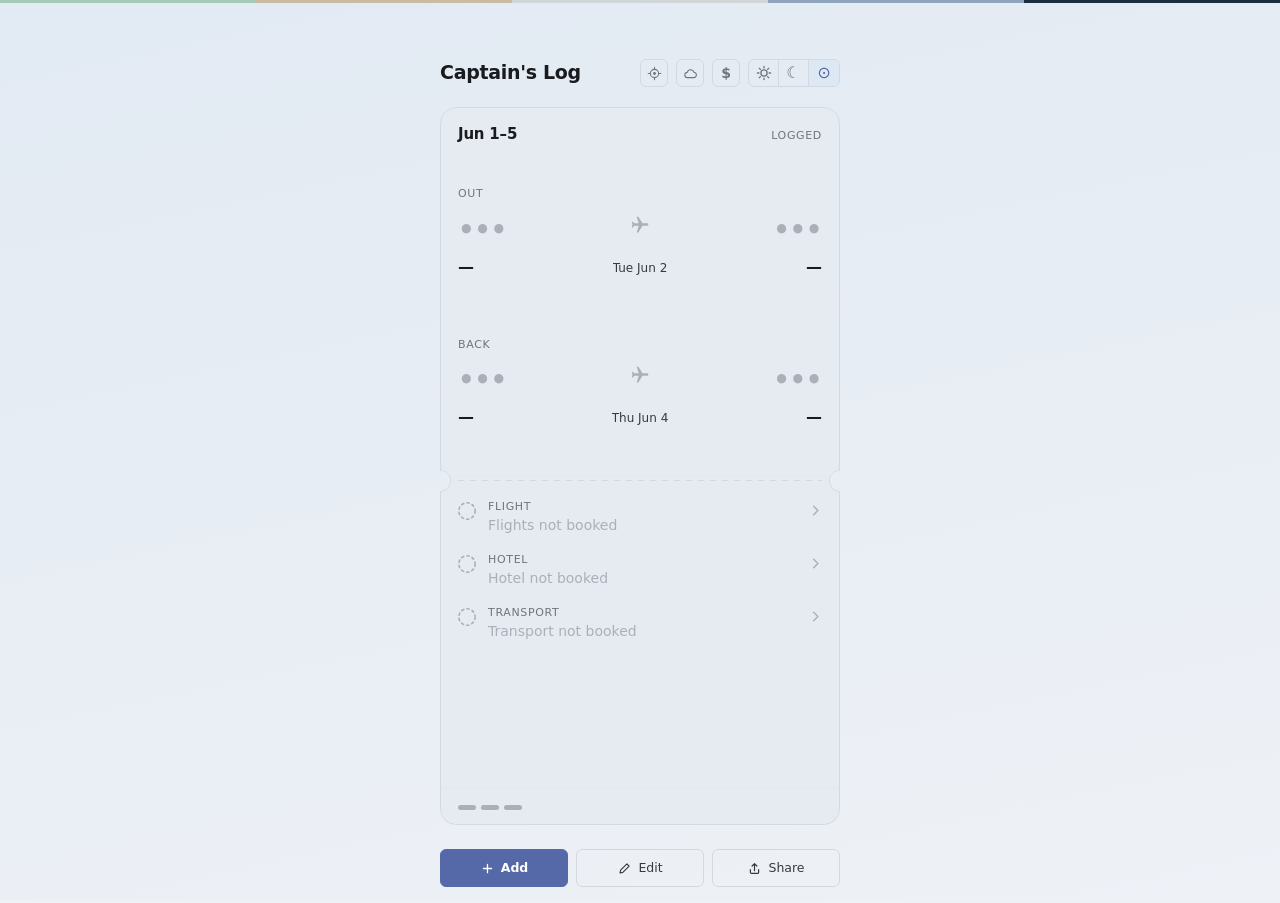
==== commit 12b2a364: "Deploy Captain's Log: header state by colour, target button Co-Authored-By: Claude Opus 5 <noreply@a" ====
--- a/captains-log/index.html
+++ b/captains-log/index.html
@@ -1,4 +1,4 @@
-<!DOCTYPE html><!--P49BIRKzbSxbaRzyu8DzN--><html lang="en"><head><meta charSet="utf-8"/><meta name="viewport" content="width=device-width, initial-scale=1, maximum-scale=1, viewport-fit=cover"/><link rel="stylesheet" href="./_next/static/css/d0fb15bd578fe203.css" data-precedence="next"/><link rel="preload" as="script" fetchPriority="low" href="./_next/static/chunks/webpack-67f49068708652dd.js"/><script src="./_next/static/chunks/4bd1b696-c023c6e3521b1417.js" async=""></script><script src="./_next/static/chunks/255-a85cef9cc3a04b12.js" async=""></script><script src="./_next/static/chunks/main-app-aa0dfa4ae653c506.js" async=""></script><script src="./_next/static/chunks/app/layout-0889ca92a661100b.js" async=""></script><script src="./_next/static/chunks/44530001-70b0ed9ee979e3ff.js" async=""></script><script src="./_next/static/chunks/578-9fbcd104346de5af.js" async=""></script><script src="./_next/static/chunks/app/page-f35b199e3c0299a2.js" async=""></script><link rel="manifest" href="./manifest.webmanifest"/><link rel="apple-touch-icon" sizes="180x180" href="./icons/icon-180.png"/><link rel="icon" type="image/png" sizes="192x192" href="./icons/icon-192.png"/><link rel="icon" type="image/png" sizes="32x32" href="./icons/icon-32.png"/><title>Captain&#x27;s Log</title><meta name="description" content="Work travel, one card per week."/><meta name="mobile-web-app-capable" content="yes"/><meta name="apple-mobile-web-app-title" content="Captain&#x27;s Log"/><meta name="apple-mobile-web-app-status-bar-style" content="default"/><script src="./_next/static/chunks/polyfills-42372ed130431b0a.js" noModule=""></script></head><body><div hidden=""><!--$--><!--/$--></div><script>(function () {
+<!DOCTYPE html><!--xNmAx2gEd2ABPgOZ6BpBN--><html lang="en"><head><meta charSet="utf-8"/><meta name="viewport" content="width=device-width, initial-scale=1, maximum-scale=1, viewport-fit=cover"/><link rel="stylesheet" href="./_next/static/css/158ba2cc9622f662.css" data-precedence="next"/><link rel="preload" as="script" fetchPriority="low" href="./_next/static/chunks/webpack-67f49068708652dd.js"/><script src="./_next/static/chunks/4bd1b696-c023c6e3521b1417.js" async=""></script><script src="./_next/static/chunks/255-a85cef9cc3a04b12.js" async=""></script><script src="./_next/static/chunks/main-app-aa0dfa4ae653c506.js" async=""></script><script src="./_next/static/chunks/app/layout-0889ca92a661100b.js" async=""></script><script src="./_next/static/chunks/44530001-70b0ed9ee979e3ff.js" async=""></script><script src="./_next/static/chunks/578-9fbcd104346de5af.js" async=""></script><script src="./_next/static/chunks/app/page-dc12ae45d2e5e1b8.js" async=""></script><link rel="manifest" href="./manifest.webmanifest"/><link rel="apple-touch-icon" sizes="180x180" href="./icons/icon-180.png"/><link rel="icon" type="image/png" sizes="192x192" href="./icons/icon-192.png"/><link rel="icon" type="image/png" sizes="32x32" href="./icons/icon-32.png"/><title>Captain&#x27;s Log</title><meta name="description" content="Work travel, one card per week."/><meta name="mobile-web-app-capable" content="yes"/><meta name="apple-mobile-web-app-title" content="Captain&#x27;s Log"/><meta name="apple-mobile-web-app-status-bar-style" content="default"/><script src="./_next/static/chunks/polyfills-42372ed130431b0a.js" noModule=""></script></head><body><div hidden=""><!--$--><!--/$--></div><script>(function () {
   function stored() {
     try { return localStorage.getItem('aso-theme') || 'system'; } catch (e) { return 'system'; }
   }
@@ -29,4 +29,4 @@
   window.matchMedia('(prefers-color-scheme: dark)').addEventListener('change', function () {
     if (stored() === 'system') apply('system');
   });
-})();</script><div class="livery-stripe"><span></span><span></span><span></span><span></span><span></span></div><main class="flex h-[100dvh] flex-col"><header class="shrink-0 px-[18px] pb-1 pt-[calc(env(safe-area-inset-top)+56px)]"><div class="mx-auto flex w-full max-w-[400px] items-center justify-between gap-2.5"><div class="min-w-0"><h1 class="truncate text-[19px] font-semibold leading-tight tracking-[-0.3px] text-ink">Captain&#x27;s Log</h1><p class="mt-px text-[11px] font-medium uppercase tracking-[0.06em] text-ink-3">Current week</p></div><div class="flex items-center gap-2"><button type="button" aria-label="Sync — this device only" title="Sync — this device only" class="flex h-7 w-7 items-center justify-center rounded-md border border-rule text-ink-3 "><svg width="15" height="15" viewBox="0 0 20 20" fill="none" aria-hidden="true"><path d="M6 15.5a3.5 3.5 0 01-.3-6.99A4.5 4.5 0 0114.4 8.2 3.15 3.15 0 0114 15.5H6z" stroke="currentColor" stroke-width="1.4" stroke-linejoin="round"></path></svg></button><div class="relative"><button type="button" aria-label="Costs" aria-haspopup="menu" aria-expanded="false" class="flex h-7 w-7 items-center justify-center rounded-md border text-[14px] font-semibold leading-none border-rule text-ink-3">$</button></div><div role="group" aria-label="Theme" class="inline-flex h-7 overflow-hidden rounded-md border border-rule"><button type="button" title="Light mode" aria-label="Light mode" aria-pressed="false" class="flex w-[30px] items-center justify-center border-r border-rule last:border-r-0 text-ink-3"><svg width="16" height="16" viewBox="0 0 16 16" fill="none" aria-hidden="true"><circle cx="8" cy="8" r="3.1" stroke="currentColor" stroke-width="1.3"></circle><path d="M8 1.4v1.5M8 13.1v1.5M14.6 8h-1.5M2.9 8H1.4M12.67 3.33l-1.06 1.06M4.39 11.61l-1.06 1.06M12.67 12.67l-1.06-1.06M4.39 4.39L3.33 3.33" stroke="currentColor" stroke-width="1.3" stroke-linecap="round"></path></svg></button><button type="button" title="Dark mode" aria-label="Dark mode" aria-pressed="false" class="flex w-[30px] items-center justify-center border-r border-rule last:border-r-0 text-ink-3"><span class="text-[16px] leading-none">☾</span></button><button type="button" title="System — follows your device" aria-label="System — follows your device" aria-pressed="true" class="flex w-[30px] items-center justify-center border-r border-rule last:border-r-0 bg-mint-tint text-mint"><span class="text-[16px] leading-none">⊙</span></button></div></div></div></header><div class="min-h-0 flex-1 py-2"><div class="al-no-scrollbar flex h-full snap-x snap-mandatory overflow-x-auto overflow-y-hidden overscroll-x-contain"><div class="flex w-full shrink-0 snap-center items-stretch px-5 py-2"><div class="mx-auto flex min-h-0 w-full max-w-[400px] will-change-transform" style="transform-origin:50% 50%"><div class="al-ticket relative flex h-full w-full flex-col overflow-hidden rounded-2xl shadow-[var(--shadow)] bg-bg-alt"><span aria-hidden="true" class="pointer-events-none absolute inset-0 rounded-2xl border border-rule"></span><div class="al-head flex flex-col justify-between gap-3 px-[18px] pb-[18px] pt-4 border-b border-rule-soft"><div class="flex shrink-0 items-baseline justify-between gap-3"><h2 class="text-[15px] font-semibold tracking-[-0.2px] text-ink">Mar 2–6</h2><p class="whitespace-nowrap text-right text-[11px] font-medium uppercase tracking-[0.06em] text-ink-3">Logged</p></div><div class="flex min-h-0 flex-1 flex-col justify-around gap-4 py-2"><div><div class="flex items-center justify-between gap-3"><p class="text-[11px] font-medium uppercase tracking-[0.06em] text-ink-3">Out</p></div><div class="mt-3 flex items-end gap-2"><div class="min-w-0 flex-1 basis-0"><p class="font-semibold leading-none tracking-[-0.4px] text-[26px] text-ink-4">•••</p></div><div class="shrink-0 pb-2 text-ink-4"><svg width="20" height="20" viewBox="0 0 24 24" fill="none" aria-hidden="true"><path d="M21 16v-2l-8-5V3.5c0-.83-.67-1.5-1.5-1.5S10 2.67 10 3.5V9l-8 5v2l8-2.5V19l-2 1.5V22l3.5-1 3.5 1v-1.5L13 19v-5.5l8 2.5z" fill="currentColor" transform="rotate(90 12 12)"></path></svg></div><div class="min-w-0 flex-1 basis-0 text-right"><p class="font-semibold leading-none tracking-[-0.4px] text-[26px] text-ink-4">•••</p></div></div><div class="mt-3 flex items-baseline gap-3"><p class="flex-1 basis-0 whitespace-nowrap text-[16px] font-semibold tabular-nums text-ink">—</p><div class="min-w-0 shrink grow-0 text-center"><p class="truncate text-[12px] text-ink-2">Tue Mar 3</p></div><p class="flex-1 basis-0 whitespace-nowrap text-right text-[16px] font-semibold tabular-nums text-ink">—</p></div></div><div><div class="flex items-center justify-between gap-3"><p class="text-[11px] font-medium uppercase tracking-[0.06em] text-ink-3">Back</p></div><div class="mt-3 flex items-end gap-2"><div class="min-w-0 flex-1 basis-0"><p class="font-semibold leading-none tracking-[-0.4px] text-[26px] text-ink-4">•••</p></div><div class="shrink-0 pb-2 text-ink-4"><svg width="20" height="20" viewBox="0 0 24 24" fill="none" aria-hidden="true"><path d="M21 16v-2l-8-5V3.5c0-.83-.67-1.5-1.5-1.5S10 2.67 10 3.5V9l-8 5v2l8-2.5V19l-2 1.5V22l3.5-1 3.5 1v-1.5L13 19v-5.5l8 2.5z" fill="currentColor" transform="rotate(90 12 12)"></path></svg></div><div class="min-w-0 flex-1 basis-0 text-right"><p class="font-semibold leading-none tracking-[-0.4px] text-[26px] text-ink-4">•••</p></div></div><div class="mt-3 flex items-baseline gap-3"><p class="flex-1 basis-0 whitespace-nowrap text-[16px] font-semibold tabular-nums text-ink">—</p><div class="min-w-0 shrink grow-0 text-center"><p class="truncate text-[12px] text-ink-2">Thu Mar 5</p></div><p class="flex-1 basis-0 whitespace-nowrap text-right text-[16px] font-semibold tabular-nums text-ink">—</p></div></div></div></div><span aria-hidden="true" class="al-notch left-0"></span><span aria-hidden="true" class="al-notch left-full"></span><div class="relative shrink-0 py-[3px]"><div class="al-perforation mx-[18px]"></div></div><div class="al-no-scrollbar block min-h-0 grow overflow-y-auto overscroll-contain p-1.5 "><button type="button" class="flex w-full items-start gap-[11px] rounded-lg px-[11px] py-[9px] text-left transition-colors enabled:active:bg-rule-soft disabled:cursor-default"><span class="mt-0.5 shrink-0"><span role="img" aria-label="Not booked" class="inline-flex"><svg width="20" height="20" viewBox="0 0 22 22" fill="none"><circle cx="11" cy="11" r="9" stroke="var(--ink-4)" stroke-width="1.75" stroke-linecap="round" stroke-dasharray="2.5 3.5" fill="transparent"></circle></svg></span></span><span class="min-w-0 flex-1"><span class="block text-[11px] font-medium uppercase tracking-[0.06em] text-ink-3">Flight</span><span class="mt-px block truncate text-[14px] leading-tight text-ink-4 ">Flights not booked</span></span><svg width="15" height="15" viewBox="0 0 16 16" fill="none" aria-hidden="true" class="mt-1 shrink-0 text-ink-4"><path d="M6 3.5L10.5 8 6 12.5" stroke="currentColor" stroke-width="1.5" stroke-linecap="round" stroke-linejoin="round"></path></svg></button><button type="button" class="flex w-full items-start gap-[11px] rounded-lg px-[11px] py-[9px] text-left transition-colors enabled:active:bg-rule-soft disabled:cursor-default"><span class="mt-0.5 shrink-0"><span role="img" aria-label="Not booked" class="inline-flex"><svg width="20" height="20" viewBox="0 0 22 22" fill="none"><circle cx="11" cy="11" r="9" stroke="var(--ink-4)" stroke-width="1.75" stroke-linecap="round" stroke-dasharray="2.5 3.5" fill="transparent"></circle></svg></span></span><span class="min-w-0 flex-1"><span class="block text-[11px] font-medium uppercase tracking-[0.06em] text-ink-3">Hotel</span><span class="mt-px block truncate text-[14px] leading-tight text-ink-4 ">Hotel not booked</span></span><svg width="15" height="15" viewBox="0 0 16 16" fill="none" aria-hidden="true" class="mt-1 shrink-0 text-ink-4"><path d="M6 3.5L10.5 8 6 12.5" stroke="currentColor" stroke-width="1.5" stroke-linecap="round" stroke-linejoin="round"></path></svg></button><button type="button" class="flex w-full items-start gap-[11px] rounded-lg px-[11px] py-[9px] text-left transition-colors enabled:active:bg-rule-soft disabled:cursor-default"><span class="mt-0.5 shrink-0"><span role="img" aria-label="Not booked" class="inline-flex"><svg width="20" height="20" viewBox="0 0 22 22" fill="none"><circle cx="11" cy="11" r="9" stroke="var(--ink-4)" stroke-width="1.75" stroke-linecap="round" stroke-dasharray="2.5 3.5" fill="transparent"></circle></svg></span></span><span class="min-w-0 flex-1"><span class="block text-[11px] font-medium uppercase tracking-[0.06em] text-ink-3">Transport</span><span class="mt-px block truncate text-[14px] leading-tight text-ink-4 ">Transport not booked</span></span><svg width="15" height="15" viewBox="0 0 16 16" fill="none" aria-hidden="true" class="mt-1 shrink-0 text-ink-4"><path d="M6 3.5L10.5 8 6 12.5" stroke="currentColor" stroke-width="1.5" stroke-linecap="round" stroke-linejoin="round"></path></svg></button></div><div class="flex shrink-0 items-center justify-between gap-2.5 border-t border-rule-soft px-[18px] py-2.5 "><div class="flex items-center gap-[5px]"><span class="h-[5px] w-[18px] rounded-full bg-ink-4"></span><span class="h-[5px] w-[18px] rounded-full bg-ink-4"></span><span class="h-[5px] w-[18px] rounded-full bg-ink-4"></span></div><p aria-hidden="true" class="min-w-0 truncate font-mono text-[10.5px] tracking-[0.04em] text-ink-3 invisible"><span class="text-ink-4">TRIP COST</span> <!-- -->—</p></div></div></div></div><div class="flex w-full shrink-0 snap-center items-stretch px-5 py-2"><div class="mx-auto flex min-h-0 w-full max-w-[400px] will-change-transform" style="transform-origin:50% 50%"><div class="al-ticket relative flex h-full w-full flex-col overflow-hidden rounded-2xl shadow-[var(--shadow)] bg-bg-alt"><span aria-hidden="true" class="pointer-events-none absolute inset-0 rounded-2xl border border-rule"></span><div class="al-head flex flex-col justify-between gap-3 px-[18px] pb-[18px] pt-4 border-b border-rule-soft"><div class="flex shrink-0 items-baseline justify-between gap-3"><h2 class="text-[15px] font-semibold tracking-[-0.2px] text-ink">Mar 9–13</h2><p class="whitespace-nowrap text-right text-[11px] font-medium uppercase tracking-[0.06em] text-ink-3">Logged</p></div><div class="flex min-h-0 flex-1 flex-col justify-around gap-4 py-2"><div><div class="flex items-center justify-between gap-3"><p class="text-[11px] font-medium uppercase tracking-[0.06em] text-ink-3">Out</p></div><div class="mt-3 flex items-end gap-2"><div class="min-w-0 flex-1 basis-0"><p class="font-semibold leading-none tracking-[-0.4px] text-[26px] text-ink-4">•••</p></div><div class="shrink-0 pb-2 text-ink-4"><svg width="20" height="20" viewBox="0 0 24 24" fill="none" aria-hidden="true"><path d="M21 16v-2l-8-5V3.5c0-.83-.67-1.5-1.5-1.5S10 2.67 10 3.5V9l-8 5v2l8-2.5V19l-2 1.5V22l3.5-1 3.5 1v-1.5L13 19v-5.5l8 2.5z" fill="currentColor" transform="rotate(90 12 12)"></path></svg></div><div class="min-w-0 flex-1 basis-0 text-right"><p class="font-semibold leading-none tracking-[-0.4px] text-[26px] text-ink-4">•••</p></div></div><div class="mt-3 flex items-baseline gap-3"><p class="flex-1 basis-0 whitespace-nowrap text-[16px] font-semibold tabular-nums text-ink">—</p><div class="min-w-0 shrink grow-0 text-center"><p class="truncate text-[12px] text-ink-2">Tue Mar 10</p></div><p class="flex-1 basis-0 whitespace-nowrap text-right text-[16px] font-semibold tabular-nums text-ink">—</p></div></div><div><div class="flex items-center justify-between gap-3"><p class="text-[11px] font-medium uppercase tracking-[0.06em] text-ink-3">Back</p></div><div class="mt-3 flex items-end gap-2"><div class="min-w-0 flex-1 basis-0"><p class="font-semibold leading-none tracking-[-0.4px] text-[26px] text-ink-4">•••</p></div><div class="shrink-0 pb-2 text-ink-4"><svg width="20" height="20" viewBox="0 0 24 24" fill="none" aria-hidden="true"><path d="M21 16v-2l-8-5V3.5c0-.83-.67-1.5-1.5-1.5S10 2.67 10 3.5V9l-8 5v2l8-2.5V19l-2 1.5V22l3.5-1 3.5 1v-1.5L13 19v-5.5l8 2.5z" fill="currentColor" transform="rotate(90 12 12)"></path></svg></div><div class="min-w-0 flex-1 basis-0 text-right"><p class="font-semibold leading-none tracking-[-0.4px] text-[26px] text-ink-4">•••</p></div></div><div class="mt-3 flex items-baseline gap-3"><p class="flex-1 basis-0 whitespace-nowrap text-[16px] font-semibold tabular-nums text-ink">—</p><div class="min-w-0 shrink grow-0 text-center"><p class="truncate text-[12px] text-ink-2">Thu Mar 12</p></div><p class="flex-1 basis-0 whitespace-nowrap text-right text-[16px] font-semibold tabular-nums text-ink">—</p></div></div></div></div><span aria-hidden="true" class="al-notch left-0"></span><span aria-hidden="true" class="al-notch left-full"></span><div class="relative shrink-0 py-[3px]"><div class="al-perforation mx-[18px]"></div></div><div class="al-no-scrollbar block min-h-0 grow overflow-y-auto overscroll-contain p-1.5 "><button type="button" class="flex w-full items-start gap-[11px] rounded-lg px-[11px] py-[9px] text-left transition-colors enabled:active:bg-rule-soft disabled:cursor-default"><span class="mt-0.5 shrink-0"><span role="img" aria-label="Not booked" class="inline-flex"><svg width="20" height="20" viewBox="0 0 22 22" fill="none"><circle cx="11" cy="11" r="9" stroke="var(--ink-4)" stroke-width="1.75" stroke-linecap="round" stroke-dasharray="2.5 3.5" fill="transparent"></circle></svg></span></span><span class="min-w-0 flex-1"><span class="block text-[11px] font-medium uppercase tracking-[0.06em] text-ink-3">Flight</span><span class="mt-px block truncate text-[14px] leading-tight text-ink-4 ">Flights not booked</span></span><svg width="15" height="15" viewBox="0 0 16 16" fill="none" aria-hidden="true" class="mt-1 shrink-0 text-ink-4"><path d="M6 3.5L10.5 8 6 12.5" stroke="currentColor" stroke-width="1.5" stroke-linecap="round" stroke-linejoin="round"></path></svg></button><button type="button" class="flex w-full items-start gap-[11px] rounded-lg px-[11px] py-[9px] text-left transition-colors enabled:active:bg-rule-soft disabled:cursor-default"><span class="mt-0.5 shrink-0"><span role="img" aria-label="Not booked" class="inline-flex"><svg width="20" height="20" viewBox="0 0 22 22" fill="none"><circle cx="11" cy="11" r="9" stroke="var(--ink-4)" stroke-width="1.75" stroke-linecap="round" stroke-dasharray="2.5 3.5" fill="transparent"></circle></svg></span></span><span class="min-w-0 flex-1"><span class="block text-[11px] font-medium uppercase tracking-[0.06em] text-ink-3">Hotel</span><span class="mt-px block truncate text-[14px] leading-tight text-ink-4 ">Hotel not booked</span></span><svg width="15" height="15" viewBox="0 0 16 16" fill="none" aria-hidden="true" class="mt-1 shrink-0 text-ink-4"><path d="M6 3.5L10.5 8 6 12.5" stroke="currentColor" stroke-width="1.5" stroke-linecap="round" stroke-linejoin="round"></path></svg></button><button type="button" class="flex w-full items-start gap-[11px] rounded-lg px-[11px] py-[9px] text-left transition-colors enabled:active:bg-rule-soft disabled:cursor-default"><span class="mt-0.5 shrink-0"><span role="img" aria-label="Not booked" class="inline-flex"><svg width="20" height="20" viewBox="0 0 22 22" fill="none"><circle cx="11" cy="11" r="9" stroke="var(--ink-4)" stroke-width="1.75" stroke-linecap="round" stroke-dasharray="2.5 3.5" fill="transparent"></circle></svg></span></span><span class="min-w-0 flex-1"><span class="block text-[11px] font-medium uppercase tracking-[0.06em] text-ink-3">Transport</span><span class="mt-px block truncate text-[14px] leading-tight text-ink-4 ">Transport not booked</span></span><svg width="15" height="15" viewBox="0 0 16 16" fill="none" aria-hidden="true" class="mt-1 shrink-0 text-ink-4"><path d="M6 3.5L10.5 8 6 12.5" stroke="currentColor" stroke-width="1.5" stroke-linecap="round" stroke-linejoin="round"></path></svg></button></div><div class="flex shrink-0 items-center justify-between gap-2.5 border-t border-rule-soft px-[18px] py-2.5 "><div class="flex items-center gap-[5px]"><span class="h-[5px] w-[18px] rounded-full bg-ink-4"></span><span class="h-[5px] w-[18px] rounded-full bg-ink-4"></span><span class="h-[5px] w-[18px] rounded-full bg-ink-4"></span></div><p aria-hidden="true" class="min-w-0 truncate font-mono text-[10.5px] tracking-[0.04em] text-ink-3 invisible"><span class="text-ink-4">TRIP COST</span> <!-- -->—</p></div></div></div></div><div class="flex w-full shrink-0 snap-center items-stretch px-5 py-2"><div class="mx-auto flex min-h-0 w-full max-w-[400px] will-change-transform" style="transform-origin:50% 50%"><div class="al-ticket relative flex h-full w-full flex-col overflow-hidden rounded-2xl shadow-[var(--shadow)] bg-bg-alt"><span aria-hidden="true" class="pointer-events-none absolute inset-0 rounded-2xl border border-rule"></span><div class="al-head flex flex-col justify-between gap-3 px-[18px] pb-[18px] pt-4 border-b border-rule-soft"><div class="flex shrink-0 items-baseline justify-between gap-3"><h2 class="text-[15px] font-semibold tracking-[-0.2px] text-ink">Mar 16–20</h2><p class="whitespace-nowrap text-right text-[11px] font-medium uppercase tracking-[0.06em] text-ink-3">Logged</p></div><div class="flex min-h-0 flex-1 flex-col justify-around gap-4 py-2"><div><div class="flex items-center justify-between gap-3"><p class="text-[11px] font-medium uppercase tracking-[0.06em] text-ink-3">Out</p></div><div class="mt-3 flex items-end gap-2"><div class="min-w-0 flex-1 basis-0"><p class="font-semibold leading-none tracking-[-0.4px] text-[26px] text-ink-4">•••</p></div><div class="shrink-0 pb-2 text-ink-4"><svg width="20" height="20" viewBox="0 0 24 24" fill="none" aria-hidden="true"><path d="M21 16v-2l-8-5V3.5c0-.83-.67-1.5-1.5-1.5S10 2.67 10 3.5V9l-8 5v2l8-2.5V19l-2 1.5V22l3.5-1 3.5 1v-1.5L13 19v-5.5l8 2.5z" fill="currentColor" transform="rotate(90 12 12)"></path></svg></div><div class="min-w-0 flex-1 basis-0 text-right"><p class="font-semibold leading-none tracking-[-0.4px] text-[26px] text-ink-4">•••</p></div></div><div class="mt-3 flex items-baseline gap-3"><p class="flex-1 basis-0 whitespace-nowrap text-[16px] font-semibold tabular-nums text-ink">—</p><div class="min-w-0 shrink grow-0 text-center"><p class="truncate text-[12px] text-ink-2">Tue Mar 17</p></div><p class="flex-1 basis-0 whitespace-nowrap text-right text-[16px] font-semibold tabular-nums text-ink">—</p></div></div><div><div class="flex items-center justify-between gap-3"><p class="text-[11px] font-medium uppercase tracking-[0.06em] text-ink-3">Back</p></div><div class="mt-3 flex items-end gap-2"><div class="min-w-0 flex-1 basis-0"><p class="font-semibold leading-none tracking-[-0.4px] text-[26px] text-ink-4">•••</p></div><div class="shrink-0 pb-2 text-ink-4"><svg width="20" height="20" viewBox="0 0 24 24" fill="none" aria-hidden="true"><path d="M21 16v-2l-8-5V3.5c0-.83-.67-1.5-1.5-1.5S10 2.67 10 3.5V9l-8 5v2l8-2.5V19l-2 1.5V22l3.5-1 3.5 1v-1.5L13 19v-5.5l8 2.5z" fill="currentColor" transform="rotate(90 12 12)"></path></svg></div><div class="min-w-0 flex-1 basis-0 text-right"><p class="font-semibold leading-none tracking-[-0.4px] text-[26px] text-ink-4">•••</p></div></div><div class="mt-3 flex items-baseline gap-3"><p class="flex-1 basis-0 whitespace-nowrap text-[16px] font-semibold tabular-nums text-ink">—</p><div class="min-w-0 shrink grow-0 text-center"><p class="truncate text-[12px] text-ink-2">Thu Mar 19</p></div><p class="flex-1 basis-0 whitespace-nowrap text-right text-[16px] font-semibold tabular-nums text-ink">—</p></div></div></div></div><span aria-hidden="true" class="al-notch left-0"></span><span aria-hidden="true" class="al-notch left-full"></span><div class="relative shrink-0 py-[3px]"><div class="al-perforation mx-[18px]"></div></div><div class="al-no-scrollbar block min-h-0 grow overflow-y-auto overscroll-contain p-1.5 "><button type="button" class="flex w-full items-start gap-[11px] rounded-lg px-[11px] py-[9px] text-left transition-colors enabled:active:bg-rule-soft disabled:cursor-default"><span class="mt-0.5 shrink-0"><span role="img" aria-label="Not booked" class="inline-flex"><svg width="20" height="20" viewBox="0 0 22 22" fill="none"><circle cx="11" cy="11" r="9" stroke="var(--ink-4)" stroke-width="1.75" stroke-linecap="round" stroke-dasharray="2.5 3.5" fill="transparent"></circle></svg></span></span><span class="min-w-0 flex-1"><span class="block text-[11px] font-medium uppercase tracking-[0.06em] text-ink-3">Flight</span><span class="mt-px block truncate text-[14px] leading-tight text-ink-4 ">Flights not booked</span></span><svg width="15" height="15" viewBox="0 0 16 16" fill="none" aria-hidden="true" class="mt-1 shrink-0 text-ink-4"><path d="M6 3.5L10.5 8 6 12.5" stroke="currentColor" stroke-width="1.5" stroke-linecap="round" stroke-linejoin="round"></path></svg></button><button type="button" class="flex w-full items-start gap-[11px] rounded-lg px-[11px] py-[9px] text-left transition-colors enabled:active:bg-rule-soft disabled:cursor-default"><span class="mt-0.5 shrink-0"><span role="img" aria-label="Not booked" class="inline-flex"><svg width="20" height="20" viewBox="0 0 22 22" fill="none"><circle cx="11" cy="11" r="9" stroke="var(--ink-4)" stroke-width="1.75" stroke-linecap="round" stroke-dasharray="2.5 3.5" fill="transparent"></circle></svg></span></span><span class="min-w-0 flex-1"><span class="block text-[11px] font-medium uppercase tracking-[0.06em] text-ink-3">Hotel</span><span class="mt-px block truncate text-[14px] leading-tight text-ink-4 ">Hotel not booked</span></span><svg width="15" height="15" viewBox="0 0 16 16" fill="none" aria-hidden="true" class="mt-1 shrink-0 text-ink-4"><path d="M6 3.5L10.5 8 6 12.5" stroke="currentColor" stroke-width="1.5" stroke-linecap="round" stroke-linejoin="round"></path></svg></button><button type="button" class="flex w-full items-start gap-[11px] rounded-lg px-[11px] py-[9px] text-left transition-colors enabled:active:bg-rule-soft disabled:cursor-default"><span class="mt-0.5 shrink-0"><span role="img" aria-label="Not booked" class="inline-flex"><svg width="20" height="20" viewBox="0 0 22 22" fill="none"><circle cx="11" cy="11" r="9" stroke="var(--ink-4)" stroke-width="1.75" stroke-linecap="round" stroke-dasharray="2.5 3.5" fill="transparent"></circle></svg></span></span><span class="min-w-0 flex-1"><span class="block text-[11px] font-medium uppercase tracking-[0.06em] text-ink-3">Transport</span><span class="mt-px block truncate text-[14px] leading-tight text-ink-4 ">Transport not booked</span></span><svg width="15" height="15" viewBox="0 0 16 16" fill="none" aria-hidden="true" class="mt-1 shrink-0 text-ink-4"><path d="M6 3.5L10.5 8 6 12.5" stroke="currentColor" stroke-width="1.5" stroke-linecap="round" stroke-linejoin="round"></path></svg></button></div><div class="flex shrink-0 items-center justify-between gap-2.5 border-t border-rule-soft px-[18px] py-2.5 "><div class="flex items-center gap-[5px]"><span class="h-[5px] w-[18px] rounded-full bg-ink-4"></span><span class="h-[5px] w-[18px] rounded-full bg-ink-4"></span><span class="h-[5px] w-[18px] rounded-full bg-ink-4"></span></div><p aria-hidden="true" class="min-w-0 truncate font-mono text-[10.5px] tracking-[0.04em] text-ink-3 invisible"><span class="text-ink-4">TRIP COST</span> <!-- -->—</p></div></div></div></div><div class="flex w-full shrink-0 snap-center items-stretch px-5 py-2"><div class="mx-auto flex min-h-0 w-full max-w-[400px] will-change-transform" style="transform-origin:50% 50%"><div class="al-ticket relative flex h-full w-full flex-col overflow-hidden rounded-2xl shadow-[var(--shadow)] bg-bg-alt"><span aria-hidden="true" class="pointer-events-none absolute inset-0 rounded-2xl border border-rule"></span><div class="al-head flex flex-col justify-between gap-3 px-[18px] pb-[18px] pt-4 border-b border-rule-soft"><div class="flex shrink-0 items-baseline justify-between gap-3"><h2 class="text-[15px] font-semibold tracking-[-0.2px] text-ink">Mar 23–27</h2><p class="whitespace-nowrap text-right text-[11px] font-medium uppercase tracking-[0.06em] text-ink-3">Logged</p></div><div class="flex min-h-0 flex-1 flex-col justify-around gap-4 py-2"><div><div class="flex items-center justify-between gap-3"><p class="text-[11px] font-medium uppercase tracking-[0.06em] text-ink-3">Out</p></div><div class="mt-3 flex items-end gap-2"><div class="min-w-0 flex-1 basis-0"><p class="font-semibold leading-none tracking-[-0.4px] text-[26px] text-ink-4">•••</p></div><div class="shrink-0 pb-2 text-ink-4"><svg width="20" height="20" viewBox="0 0 24 24" fill="none" aria-hidden="true"><path d="M21 16v-2l-8-5V3.5c0-.83-.67-1.5-1.5-1.5S10 2.67 10 3.5V9l-8 5v2l8-2.5V19l-2 1.5V22l3.5-1 3.5 1v-1.5L13 19v-5.5l8 2.5z" fill="currentColor" transform="rotate(90 12 12)"></path></svg></div><div class="min-w-0 flex-1 basis-0 text-right"><p class="font-semibold leading-none tracking-[-0.4px] text-[26px] text-ink-4">•••</p></div></div><div class="mt-3 flex items-baseline gap-3"><p class="flex-1 basis-0 whitespace-nowrap text-[16px] font-semibold tabular-nums text-ink">—</p><div class="min-w-0 shrink grow-0 text-center"><p class="truncate text-[12px] text-ink-2">Tue Mar 24</p></div><p class="flex-1 basis-0 whitespace-nowrap text-right text-[16px] font-semibold tabular-nums text-ink">—</p></div></div><div><div class="flex items-center justify-between gap-3"><p class="text-[11px] font-medium uppercase tracking-[0.06em] text-ink-3">Back</p></div><div class="mt-3 flex items-end gap-2"><div class="min-w-0 flex-1 basis-0"><p class="font-semibold leading-none tracking-[-0.4px] text-[26px] text-ink-4">•••</p></div><div class="shrink-0 pb-2 text-ink-4"><svg width="20" height="20" viewBox="0 0 24 24" fill="none" aria-hidden="true"><path d="M21 16v-2l-8-5V3.5c0-.83-.67-1.5-1.5-1.5S10 2.67 10 3.5V9l-8 5v2l8-2.5V19l-2 1.5V22l3.5-1 3.5 1v-1.5L13 19v-5.5l8 2.5z" fill="currentColor" transform="rotate(90 12 12)"></path></svg></div><div class="min-w-0 flex-1 basis-0 text-right"><p class="font-semibold leading-none tracking-[-0.4px] text-[26px] text-ink-4">•••</p></div></div><div class="mt-3 flex items-baseline gap-3"><p class="flex-1 basis-0 whitespace-nowrap text-[16px] font-semibold tabular-nums text-ink">—</p><div class="min-w-0 shrink grow-0 text-center"><p class="truncate text-[12px] text-ink-2">Thu Mar 26</p></div><p class="flex-1 basis-0 whitespace-nowrap text-right text-[16px] font-semibold tabular-nums text-ink">—</p></div></div></div></div><span aria-hidden="true" class="al-notch left-0"></span><span aria-hidden="true" class="al-notch left-full"></span><div class="relative shrink-0 py-[3px]"><div class="al-perforation mx-[18px]"></div></div><div class="al-no-scrollbar block min-h-0 grow overflow-y-auto overscroll-contain p-1.5 "><button type="button" class="flex w-full items-start gap-[11px] rounded-lg px-[11px] py-[9px] text-left transition-colors enabled:active:bg-rule-soft disabled:cursor-default"><span class="mt-0.5 shrink-0"><span role="img" aria-label="Not booked" class="inline-flex"><svg width="20" height="20" viewBox="0 0 22 22" fill="none"><circle cx="11" cy="11" r="9" stroke="var(--ink-4)" stroke-width="1.75" stroke-linecap="round" stroke-dasharray="2.5 3.5" fill="transparent"></circle></svg></span></span><span class="min-w-0 flex-1"><span class="block text-[11px] font-medium uppercase tracking-[0.06em] text-ink-3">Flight</span><span class="mt-px block truncate text-[14px] leading-tight text-ink-4 ">Flights not booked</span></span><svg width="15" height="15" viewBox="0 0 16 16" fill="none" aria-hidden="true" class="mt-1 shrink-0 text-ink-4"><path d="M6 3.5L10.5 8 6 12.5" stroke="currentColor" stroke-width="1.5" stroke-linecap="round" stroke-linejoin="round"></path></svg></button><button type="button" class="flex w-full items-start gap-[11px] rounded-lg px-[11px] py-[9px] text-left transition-colors enabled:active:bg-rule-soft disabled:cursor-default"><span class="mt-0.5 shrink-0"><span role="img" aria-label="Not booked" class="inline-flex"><svg width="20" height="20" viewBox="0 0 22 22" fill="none"><circle cx="11" cy="11" r="9" stroke="var(--ink-4)" stroke-width="1.75" stroke-linecap="round" stroke-dasharray="2.5 3.5" fill="transparent"></circle></svg></span></span><span class="min-w-0 flex-1"><span class="block text-[11px] font-medium uppercase tracking-[0.06em] text-ink-3">Hotel</span><span class="mt-px block truncate text-[14px] leading-tight text-ink-4 ">Hotel not booked</span></span><svg width="15" height="15" viewBox="0 0 16 16" fill="none" aria-hidden="true" class="mt-1 shrink-0 text-ink-4"><path d="M6 3.5L10.5 8 6 12.5" stroke="currentColor" stroke-width="1.5" stroke-linecap="round" stroke-linejoin="round"></path></svg></button><button type="button" class="flex w-full items-start gap-[11px] rounded-lg px-[11px] py-[9px] text-left transition-colors enabled:active:bg-rule-soft disabled:cursor-default"><span class="mt-0.5 shrink-0"><span role="img" aria-label="Not booked" class="inline-flex"><svg width="20" height="20" viewBox="0 0 22 22" fill="none"><circle cx="11" cy="11" r="9" stroke="var(--ink-4)" stroke-width="1.75" stroke-linecap="round" stroke-dasharray="2.5 3.5" fill="transparent"></circle></svg></span></span><span class="min-w-0 flex-1"><span class="block text-[11px] font-medium uppercase tracking-[0.06em] text-ink-3">Transport</span><span class="mt-px block truncate text-[14px] leading-tight text-ink-4 ">Transport not booked</span></span><svg width="15" height="15" viewBox="0 0 16 16" fill="none" aria-hidden="true" class="mt-1 shrink-0 text-ink-4"><path d="M6 3.5L10.5 8 6 12.5" stroke="currentColor" stroke-width="1.5" stroke-linecap="round" stroke-linejoin="round"></path></svg></button></div><div class="flex shrink-0 items-center justify-between gap-2.5 border-t border-rule-soft px-[18px] py-2.5 "><div class="flex items-center gap-[5px]"><span class="h-[5px] w-[18px] rounded-full bg-ink-4"></span><span class="h-[5px] w-[18px] rounded-full bg-ink-4"></span><span class="h-[5px] w-[18px] rounded-full bg-ink-4"></span></div><p aria-hidden="true" class="min-w-0 truncate font-mono text-[10.5px] tracking-[0.04em] text-ink-3 invisible"><span class="text-ink-4">TRIP COST</span> <!-- -->—</p></div></div></div></div><div class="flex w-full shrink-0 snap-center items-stretch px-5 py-2"><div class="mx-auto flex min-h-0 w-full max-w-[400px] will-change-transform" style="transform-origin:50% 50%"><div class="al-ticket relative flex h-full w-full flex-col overflow-hidden rounded-2xl shadow-[var(--shadow)] bg-bg-alt"><span aria-hidden="true" class="pointer-events-none absolute inset-0 rounded-2xl border border-rule"></span><div class="al-head flex flex-col justify-between gap-3 px-[18px] pb-[18px] pt-4 border-b border-rule-soft"><div class="flex shrink-0 items-baseline justify-between gap-3"><h2 class="text-[15px] font-semibold tracking-[-0.2px] text-ink">Mar 30 – Apr 3</h2><p class="whitespace-nowrap text-right text-[11px] font-medium uppercase tracking-[0.06em] text-ink-3">Logged</p></div><div class="flex min-h-0 flex-1 flex-col justify-around gap-4 py-2"><div><div class="flex items-center justify-between gap-3"><p class="text-[11px] font-medium uppercase tracking-[0.06em] text-ink-3">Out</p></div><div class="mt-3 flex items-end gap-2"><div class="min-w-0 flex-1 basis-0"><p class="font-semibold leading-none tracking-[-0.4px] text-[26px] text-ink-4">•••</p></div><div class="shrink-0 pb-2 text-ink-4"><svg width="20" height="20" viewBox="0 0 24 24" fill="none" aria-hidden="true"><path d="M21 16v-2l-8-5V3.5c0-.83-.67-1.5-1.5-1.5S10 2.67 10 3.5V9l-8 5v2l8-2.5V19l-2 1.5V22l3.5-1 3.5 1v-1.5L13 19v-5.5l8 2.5z" fill="currentColor" transform="rotate(90 12 12)"></path></svg></div><div class="min-w-0 flex-1 basis-0 text-right"><p class="font-semibold leading-none tracking-[-0.4px] text-[26px] text-ink-4">•••</p></div></div><div class="mt-3 flex items-baseline gap-3"><p class="flex-1 basis-0 whitespace-nowrap text-[16px] font-semibold tabular-nums text-ink">—</p><div class="min-w-0 shrink grow-0 text-center"><p class="truncate text-[12px] text-ink-2">Tue Mar 31</p></div><p class="flex-1 basis-0 whitespace-nowrap text-right text-[16px] font-semibold tabular-nums text-ink">—</p></div></div><div><div class="flex items-center justify-between gap-3"><p class="text-[11px] font-medium uppercase tracking-[0.06em] text-ink-3">Back</p></div><div class="mt-3 flex items-end gap-2"><div class="min-w-0 flex-1 basis-0"><p class="font-semibold leading-none tracking-[-0.4px] text-[26px] text-ink-4">•••</p></div><div class="shrink-0 pb-2 text-ink-4"><svg width="20" height="20" viewBox="0 0 24 24" fill="none" aria-hidden="true"><path d="M21 16v-2l-8-5V3.5c0-.83-.67-1.5-1.5-1.5S10 2.67 10 3.5V9l-8 5v2l8-2.5V19l-2 1.5V22l3.5-1 3.5 1v-1.5L13 19v-5.5l8 2.5z" fill="currentColor" transform="rotate(90 12 12)"></path></svg></div><div class="min-w-0 flex-1 basis-0 text-right"><p class="font-semibold leading-none tracking-[-0.4px] text-[26px] text-ink-4">•••</p></div></div><div class="mt-3 flex items-baseline gap-3"><p class="flex-1 basis-0 whitespace-nowrap text-[16px] font-semibold tabular-nums text-ink">—</p><div class="min-w-0 shrink grow-0 text-center"><p class="truncate text-[12px] text-ink-2">Thu Apr 2</p></div><p class="flex-1 basis-0 whitespace-nowrap text-right text-[16px] font-semibold tabular-nums text-ink">—</p></div></div></div></div><span aria-hidden="true" class="al-notch left-0"></span><span aria-hidden="true" class="al-notch left-full"></span><div class="relative shrink-0 py-[3px]"><div class="al-perforation mx-[18px]"></div></div><div class="al-no-scrollbar block min-h-0 grow overflow-y-auto overscroll-contain p-1.5 "><button type="button" class="flex w-full items-start gap-[11px] rounded-lg px-[11px] py-[9px] text-left transition-colors enabled:active:bg-rule-soft disabled:cursor-default"><span class="mt-0.5 shrink-0"><span role="img" aria-label="Not booked" class="inline-flex"><svg width="20" height="20" viewBox="0 0 22 22" fill="none"><circle cx="11" cy="11" r="9" stroke="var(--ink-4)" stroke-width="1.75" stroke-linecap="round" stroke-dasharray="2.5 3.5" fill="transparent"></circle></svg></span></span><span class="min-w-0 flex-1"><span class="block text-[11px] font-medium uppercase tracking-[0.06em] text-ink-3">Flight</span><span class="mt-px block truncate text-[14px] leading-tight text-ink-4 ">Flights not booked</span></span><svg width="15" height="15" viewBox="0 0 16 16" fill="none" aria-hidden="true" class="mt-1 shrink-0 text-ink-4"><path d="M6 3.5L10.5 8 6 12.5" stroke="currentColor" stroke-width="1.5" stroke-linecap="round" stroke-linejoin="round"></path></svg></button><button type="button" class="flex w-full items-start gap-[11px] rounded-lg px-[11px] py-[9px] text-left transition-colors enabled:active:bg-rule-soft disabled:cursor-default"><span class="mt-0.5 shrink-0"><span role="img" aria-label="Not booked" class="inline-flex"><svg width="20" height="20" viewBox="0 0 22 22" fill="none"><circle cx="11" cy="11" r="9" stroke="var(--ink-4)" stroke-width="1.75" stroke-linecap="round" stroke-dasharray="2.5 3.5" fill="transparent"></circle></svg></span></span><span class="min-w-0 flex-1"><span class="block text-[11px] font-medium uppercase tracking-[0.06em] text-ink-3">Hotel</span><span class="mt-px block truncate text-[14px] leading-tight text-ink-4 ">Hotel not booked</span></span><svg width="15" height="15" viewBox="0 0 16 16" fill="none" aria-hidden="true" class="mt-1 shrink-0 text-ink-4"><path d="M6 3.5L10.5 8 6 12.5" stroke="currentColor" stroke-width="1.5" stroke-linecap="round" stroke-linejoin="round"></path></svg></button><button type="button" class="flex w-full items-start gap-[11px] rounded-lg px-[11px] py-[9px] text-left transition-colors enabled:active:bg-rule-soft disabled:cursor-default"><span class="mt-0.5 shrink-0"><span role="img" aria-label="Not booked" class="inline-flex"><svg width="20" height="20" viewBox="0 0 22 22" fill="none"><circle cx="11" cy="11" r="9" stroke="var(--ink-4)" stroke-width="1.75" stroke-linecap="round" stroke-dasharray="2.5 3.5" fill="transparent"></circle></svg></span></span><span class="min-w-0 flex-1"><span class="block text-[11px] font-medium uppercase tracking-[0.06em] text-ink-3">Transport</span><span class="mt-px block truncate text-[14px] leading-tight text-ink-4 ">Transport not booked</span></span><svg width="15" height="15" viewBox="0 0 16 16" fill="none" aria-hidden="true" class="mt-1 shrink-0 text-ink-4"><path d="M6 3.5L10.5 8 6 12.5" stroke="currentColor" stroke-width="1.5" stroke-linecap="round" stroke-linejoin="round"></path></svg></button></div><div class="flex shrink-0 items-center justify-between gap-2.5 border-t border-rule-soft px-[18px] py-2.5 "><div class="flex items-center gap-[5px]"><span class="h-[5px] w-[18px] rounded-full bg-ink-4"></span><span class="h-[5px] w-[18px] rounded-full bg-ink-4"></span><span class="h-[5px] w-[18px] rounded-full bg-ink-4"></span></div><p aria-hidden="true" class="min-w-0 truncate font-mono text-[10.5px] tracking-[0.04em] text-ink-3 invisible"><span class="text-ink-4">TRIP COST</span> <!-- -->—</p></div></div></div></div><div class="flex w-full shrink-0 snap-center items-stretch px-5 py-2"><div class="mx-auto flex min-h-0 w-full max-w-[400px] will-change-transform" style="transform-origin:50% 50%"><div class="al-ticket relative flex h-full w-full flex-col overflow-hidden rounded-2xl shadow-[var(--shadow)] bg-bg-alt"><span aria-hidden="true" class="pointer-events-none absolute inset-0 rounded-2xl border border-rule"></span><div class="al-head flex flex-col justify-between gap-3 px-[18px] pb-[18px] pt-4 border-b border-rule-soft"><div class="flex shrink-0 items-baseline justify-between gap-3"><h2 class="text-[15px] font-semibold tracking-[-0.2px] text-ink">Apr 6–10</h2><p class="whitespace-nowrap text-right text-[11px] font-medium uppercase tracking-[0.06em] text-ink-3">Logged</p></div><div class="flex min-h-0 flex-1 flex-col justify-around gap-4 py-2"><div><div class="flex items-center justify-between gap-3"><p class="text-[11px] font-medium uppercase tracking-[0.06em] text-ink-3">Out</p></div><div class="mt-3 flex items-end gap-2"><div class="min-w-0 flex-1 basis-0"><p class="font-semibold leading-none tracking-[-0.4px] text-[26px] text-ink-4">•••</p></div><div class="shrink-0 pb-2 text-ink-4"><svg width="20" height="20" viewBox="0 0 24 24" fill="none" aria-hidden="true"><path d="M21 16v-2l-8-5V3.5c0-.83-.67-1.5-1.5-1.5S10 2.67 10 3.5V9l-8 5v2l8-2.5V19l-2 1.5V22l3.5-1 3.5 1v-1.5L13 19v-5.5l8 2.5z" fill="currentColor" transform="rotate(90 12 12)"></path></svg></div><div class="min-w-0 flex-1 basis-0 text-right"><p class="font-semibold leading-none tracking-[-0.4px] text-[26px] text-ink-4">•••</p></div></div><div class="mt-3 flex items-baseline gap-3"><p class="flex-1 basis-0 whitespace-nowrap text-[16px] font-semibold tabular-nums text-ink">—</p><div class="min-w-0 shrink grow-0 text-center"><p class="truncate text-[12px] text-ink-2">Tue Apr 7</p></div><p class="flex-1 basis-0 whitespace-nowrap text-right text-[16px] font-semibold tabular-nums text-ink">—</p></div></div><div><div class="flex items-center justify-between gap-3"><p class="text-[11px] font-medium uppercase tracking-[0.06em] text-ink-3">Back</p></div><div class="mt-3 flex items-end gap-2"><div class="min-w-0 flex-1 basis-0"><p class="font-semibold leading-none tracking-[-0.4px] text-[26px] text-ink-4">•••</p></div><div class="shrink-0 pb-2 text-ink-4"><svg width="20" height="20" viewBox="0 0 24 24" fill="none" aria-hidden="true"><path d="M21 16v-2l-8-5V3.5c0-.83-.67-1.5-1.5-1.5S10 2.67 10 3.5V9l-8 5v2l8-2.5V19l-2 1.5V22l3.5-1 3.5 1v-1.5L13 19v-5.5l8 2.5z" fill="currentColor" transform="rotate(90 12 12)"></path></svg></div><div class="min-w-0 flex-1 basis-0 text-right"><p class="font-semibold leading-none tracking-[-0.4px] text-[26px] text-ink-4">•••</p></div></div><div class="mt-3 flex items-baseline gap-3"><p class="flex-1 basis-0 whitespace-nowrap text-[16px] font-semibold tabular-nums text-ink">—</p><div class="min-w-0 shrink grow-0 text-center"><p class="truncate text-[12px] text-ink-2">Thu Apr 9</p></div><p class="flex-1 basis-0 whitespace-nowrap text-right text-[16px] font-semibold tabular-nums text-ink">—</p></div></div></div></div><span aria-hidden="true" class="al-notch left-0"></span><span aria-hidden="true" class="al-notch left-full"></span><div class="relative shrink-0 py-[3px]"><div class="al-perforation mx-[18px]"></div></div><div class="al-no-scrollbar block min-h-0 grow overflow-y-auto overscroll-contain p-1.5 "><button type="button" class="flex w-full items-start gap-[11px] rounded-lg px-[11px] py-[9px] text-left transition-colors enabled:active:bg-rule-soft disabled:cursor-default"><span class="mt-0.5 shrink-0"><span role="img" aria-label="Not booked" class="inline-flex"><svg width="20" height="20" viewBox="0 0 22 22" fill="none"><circle cx="11" cy="11" r="9" stroke="var(--ink-4)" stroke-width="1.75" stroke-linecap="round" stroke-dasharray="2.5 3.5" fill="transparent"></circle></svg></span></span><span class="min-w-0 flex-1"><span class="block text-[11px] font-medium uppercase tracking-[0.06em] text-ink-3">Flight</span><span class="mt-px block truncate text-[14px] leading-tight text-ink-4 ">Flights not booked</span></span><svg width="15" height="15" viewBox="0 0 16 16" fill="none" aria-hidden="true" class="mt-1 shrink-0 text-ink-4"><path d="M6 3.5L10.5 8 6 12.5" stroke="currentColor" stroke-width="1.5" stroke-linecap="round" stroke-linejoin="round"></path></svg></button><button type="button" class="flex w-full items-start gap-[11px] rounded-lg px-[11px] py-[9px] text-left transition-colors enabled:active:bg-rule-soft disabled:cursor-default"><span class="mt-0.5 shrink-0"><span role="img" aria-label="Not booked" class="inline-flex"><svg width="20" height="20" viewBox="0 0 22 22" fill="none"><circle cx="11" cy="11" r="9" stroke="var(--ink-4)" stroke-width="1.75" stroke-linecap="round" stroke-dasharray="2.5 3.5" fill="transparent"></circle></svg></span></span><span class="min-w-0 flex-1"><span class="block text-[11px] font-medium uppercase tracking-[0.06em] text-ink-3">Hotel</span><span class="mt-px block truncate text-[14px] leading-tight text-ink-4 ">Hotel not booked</span></span><svg width="15" height="15" viewBox="0 0 16 16" fill="none" aria-hidden="true" class="mt-1 shrink-0 text-ink-4"><path d="M6 3.5L10.5 8 6 12.5" stroke="currentColor" stroke-width="1.5" stroke-linecap="round" stroke-linejoin="round"></path></svg></button><button type="button" class="flex w-full items-start gap-[11px] rounded-lg px-[11px] py-[9px] text-left transition-colors enabled:active:bg-rule-soft disabled:cursor-default"><span class="mt-0.5 shrink-0"><span role="img" aria-label="Not booked" class="inline-flex"><svg width="20" height="20" viewBox="0 0 22 22" fill="none"><circle cx="11" cy="11" r="9" stroke="var(--ink-4)" stroke-width="1.75" stroke-linecap="round" stroke-dasharray="2.5 3.5" fill="transparent"></circle></svg></span></span><span class="min-w-0 flex-1"><span class="block text-[11px] font-medium uppercase tracking-[0.06em] text-ink-3">Transport</span><span class="mt-px block truncate text-[14px] leading-tight text-ink-4 ">Transport not booked</span></span><svg width="15" height="15" viewBox="0 0 16 16" fill="none" aria-hidden="true" class="mt-1 shrink-0 text-ink-4"><path d="M6 3.5L10.5 8 6 12.5" stroke="currentColor" stroke-width="1.5" stroke-linecap="round" stroke-linejoin="round"></path></svg></button></div><div class="flex shrink-0 items-center justify-between gap-2.5 border-t border-rule-soft px-[18px] py-2.5 "><div class="flex items-center gap-[5px]"><span class="h-[5px] w-[18px] rounded-full bg-ink-4"></span><span class="h-[5px] w-[18px] rounded-full bg-ink-4"></span><span class="h-[5px] w-[18px] rounded-full bg-ink-4"></span></div><p aria-hidden="true" class="min-w-0 truncate font-mono text-[10.5px] tracking-[0.04em] text-ink-3 invisible"><span class="text-ink-4">TRIP COST</span> <!-- -->—</p></div></div></div></div><div class="flex w-full shrink-0 snap-center items-stretch px-5 py-2"><div class="mx-auto flex min-h-0 w-full max-w-[400px] will-change-transform" style="transform-origin:50% 50%"><div class="al-ticket relative flex h-full w-full flex-col overflow-hidden rounded-2xl shadow-[var(--shadow)] bg-bg-alt"><span aria-hidden="true" class="pointer-events-none absolute inset-0 rounded-2xl border border-rule"></span><div class="al-head flex flex-col justify-between gap-3 px-[18px] pb-[18px] pt-4 border-b border-rule-soft"><div class="flex shrink-0 items-baseline justify-between gap-3"><h2 class="text-[15px] font-semibold tracking-[-0.2px] text-ink">Apr 13–17</h2><p class="whitespace-nowrap text-right text-[11px] font-medium uppercase tracking-[0.06em] text-ink-3">Logged</p></div><div class="flex min-h-0 flex-1 flex-col justify-around gap-4 py-2"><div><div class="flex items-center justify-between gap-3"><p class="text-[11px] font-medium uppercase tracking-[0.06em] text-ink-3">Out</p></div><div class="mt-3 flex items-end gap-2"><div class="min-w-0 flex-1 basis-0"><p class="font-semibold leading-none tracking-[-0.4px] text-[26px] text-ink-4">•••</p></div><div class="shrink-0 pb-2 text-ink-4"><svg width="20" height="20" viewBox="0 0 24 24" fill="none" aria-hidden="true"><path d="M21 16v-2l-8-5V3.5c0-.83-.67-1.5-1.5-1.5S10 2.67 10 3.5V9l-8 5v2l8-2.5V19l-2 1.5V22l3.5-1 3.5 1v-1.5L13 19v-5.5l8 2.5z" fill="currentColor" transform="rotate(90 12 12)"></path></svg></div><div class="min-w-0 flex-1 basis-0 text-right"><p class="font-semibold leading-none tracking-[-0.4px] text-[26px] text-ink-4">•••</p></div></div><div class="mt-3 flex items-baseline gap-3"><p class="flex-1 basis-0 whitespace-nowrap text-[16px] font-semibold tabular-nums text-ink">—</p><div class="min-w-0 shrink grow-0 text-center"><p class="truncate text-[12px] text-ink-2">Tue Apr 14</p></div><p class="flex-1 basis-0 whitespace-nowrap text-right text-[16px] font-semibold tabular-nums text-ink">—</p></div></div><div><div class="flex items-center justify-between gap-3"><p class="text-[11px] font-medium uppercase tracking-[0.06em] text-ink-3">Back</p></div><div class="mt-3 flex items-end gap-2"><div class="min-w-0 flex-1 basis-0"><p class="font-semibold leading-none tracking-[-0.4px] text-[26px] text-ink-4">•••</p></div><div class="shrink-0 pb-2 text-ink-4"><svg width="20" height="20" viewBox="0 0 24 24" fill="none" aria-hidden="true"><path d="M21 16v-2l-8-5V3.5c0-.83-.67-1.5-1.5-1.5S10 2.67 10 3.5V9l-8 5v2l8-2.5V19l-2 1.5V22l3.5-1 3.5 1v-1.5L13 19v-5.5l8 2.5z" fill="currentColor" transform="rotate(90 12 12)"></path></svg></div><div class="min-w-0 flex-1 basis-0 text-right"><p class="font-semibold leading-none tracking-[-0.4px] text-[26px] text-ink-4">•••</p></div></div><div class="mt-3 flex items-baseline gap-3"><p class="flex-1 basis-0 whitespace-nowrap text-[16px] font-semibold tabular-nums text-ink">—</p><div class="min-w-0 shrink grow-0 text-center"><p class="truncate text-[12px] text-ink-2">Thu Apr 16</p></div><p class="flex-1 basis-0 whitespace-nowrap text-right text-[16px] font-semibold tabular-nums text-ink">—</p></div></div></div></div><span aria-hidden="true" class="al-notch left-0"></span><span aria-hidden="true" class="al-notch left-full"></span><div class="relative shrink-0 py-[3px]"><div class="al-perforation mx-[18px]"></div></div><div class="al-no-scrollbar block min-h-0 grow overflow-y-auto overscroll-contain p-1.5 "><button type="button" class="flex w-full items-start gap-[11px] rounded-lg px-[11px] py-[9px] text-left transition-colors enabled:active:bg-rule-soft disabled:cursor-default"><span class="mt-0.5 shrink-0"><span role="img" aria-label="Not booked" class="inline-flex"><svg width="20" height="20" viewBox="0 0 22 22" fill="none"><circle cx="11" cy="11" r="9" stroke="var(--ink-4)" stroke-width="1.75" stroke-linecap="round" stroke-dasharray="2.5 3.5" fill="transparent"></circle></svg></span></span><span class="min-w-0 flex-1"><span class="block text-[11px] font-medium uppercase tracking-[0.06em] text-ink-3">Flight</span><span class="mt-px block truncate text-[14px] leading-tight text-ink-4 ">Flights not booked</span></span><svg width="15" height="15" viewBox="0 0 16 16" fill="none" aria-hidden="true" class="mt-1 shrink-0 text-ink-4"><path d="M6 3.5L10.5 8 6 12.5" stroke="currentColor" stroke-width="1.5" stroke-linecap="round" stroke-linejoin="round"></path></svg></button><button type="button" class="flex w-full items-start gap-[11px] rounded-lg px-[11px] py-[9px] text-left transition-colors enabled:active:bg-rule-soft disabled:cursor-default"><span class="mt-0.5 shrink-0"><span role="img" aria-label="Not booked" class="inline-flex"><svg width="20" height="20" viewBox="0 0 22 22" fill="none"><circle cx="11" cy="11" r="9" stroke="var(--ink-4)" stroke-width="1.75" stroke-linecap="round" stroke-dasharray="2.5 3.5" fill="transparent"></circle></svg></span></span><span class="min-w-0 flex-1"><span class="block text-[11px] font-medium uppercase tracking-[0.06em] text-ink-3">Hotel</span><span class="mt-px block truncate text-[14px] leading-tight text-ink-4 ">Hotel not booked</span></span><svg width="15" height="15" viewBox="0 0 16 16" fill="none" aria-hidden="true" class="mt-1 shrink-0 text-ink-4"><path d="M6 3.5L10.5 8 6 12.5" stroke="currentColor" stroke-width="1.5" stroke-linecap="round" stroke-linejoin="round"></path></svg></button><button type="button" class="flex w-full items-start gap-[11px] rounded-lg px-[11px] py-[9px] text-left transition-colors enabled:active:bg-rule-soft disabled:cursor-default"><span class="mt-0.5 shrink-0"><span role="img" aria-label="Not booked" class="inline-flex"><svg width="20" height="20" viewBox="0 0 22 22" fill="none"><circle cx="11" cy="11" r="9" stroke="var(--ink-4)" stroke-width="1.75" stroke-linecap="round" stroke-dasharray="2.5 3.5" fill="transparent"></circle></svg></span></span><span class="min-w-0 flex-1"><span class="block text-[11px] font-medium uppercase tracking-[0.06em] text-ink-3">Transport</span><span class="mt-px block truncate text-[14px] leading-tight text-ink-4 ">Transport not booked</span></span><svg width="15" height="15" viewBox="0 0 16 16" fill="none" aria-hidden="true" class="mt-1 shrink-0 text-ink-4"><path d="M6 3.5L10.5 8 6 12.5" stroke="currentColor" stroke-width="1.5" stroke-linecap="round" stroke-linejoin="round"></path></svg></button></div><div class="flex shrink-0 items-center justify-between gap-2.5 border-t border-rule-soft px-[18px] py-2.5 "><div class="flex items-center gap-[5px]"><span class="h-[5px] w-[18px] rounded-full bg-ink-4"></span><span class="h-[5px] w-[18px] rounded-full bg-ink-4"></span><span class="h-[5px] w-[18px] rounded-full bg-ink-4"></span></div><p aria-hidden="true" class="min-w-0 truncate font-mono text-[10.5px] tracking-[0.04em] text-ink-3 invisible"><span class="text-ink-4">TRIP COST</span> <!-- -->—</p></div></div></div></div><div class="flex w-full shrink-0 snap-center items-stretch px-5 py-2"><div class="mx-auto flex min-h-0 w-full max-w-[400px] will-change-transform" style="transform-origin:50% 50%"><div class="al-ticket relative flex h-full w-full flex-col overflow-hidden rounded-2xl shadow-[var(--shadow)] bg-bg-alt"><span aria-hidden="true" class="pointer-events-none absolute inset-0 rounded-2xl border border-rule"></span><div class="al-head flex flex-col justify-between gap-3 px-[18px] pb-[18px] pt-4 border-b border-rule-soft"><div class="flex shrink-0 items-baseline justify-between gap-3"><h2 class="text-[15px] font-semibold tracking-[-0.2px] text-ink">Apr 20–24</h2><p class="whitespace-nowrap text-right text-[11px] font-medium uppercase tracking-[0.06em] text-ink-3">Logged</p></div><div class="flex min-h-0 flex-1 flex-col justify-around gap-4 py-2"><div><div class="flex items-center justify-between gap-3"><p class="text-[11px] font-medium uppercase tracking-[0.06em] text-ink-3">Out</p></div><div class="mt-3 flex items-end gap-2"><div class="min-w-0 flex-1 basis-0"><p class="font-semibold leading-none tracking-[-0.4px] text-[26px] text-ink-4">•••</p></div><div class="shrink-0 pb-2 text-ink-4"><svg width="20" height="20" viewBox="0 0 24 24" fill="none" aria-hidden="true"><path d="M21 16v-2l-8-5V3.5c0-.83-.67-1.5-1.5-1.5S10 2.67 10 3.5V9l-8 5v2l8-2.5V19l-2 1.5V22l3.5-1 3.5 1v-1.5L13 19v-5.5l8 2.5z" fill="currentColor" transform="rotate(90 12 12)"></path></svg></div><div class="min-w-0 flex-1 basis-0 text-right"><p class="font-semibold leading-none tracking-[-0.4px] text-[26px] text-ink-4">•••</p></div></div><div class="mt-3 flex items-baseline gap-3"><p class="flex-1 basis-0 whitespace-nowrap text-[16px] font-semibold tabular-nums text-ink">—</p><div class="min-w-0 shrink grow-0 text-center"><p class="truncate text-[12px] text-ink-2">Tue Apr 21</p></div><p class="flex-1 basis-0 whitespace-nowrap text-right text-[16px] font-semibold tabular-nums text-ink">—</p></div></div><div><div class="flex items-center justify-between gap-3"><p class="text-[11px] font-medium uppercase tracking-[0.06em] text-ink-3">Back</p></div><div class="mt-3 flex items-end gap-2"><div class="min-w-0 flex-1 basis-0"><p class="font-semibold leading-none tracking-[-0.4px] text-[26px] text-ink-4">•••</p></div><div class="shrink-0 pb-2 text-ink-4"><svg width="20" height="20" viewBox="0 0 24 24" fill="none" aria-hidden="true"><path d="M21 16v-2l-8-5V3.5c0-.83-.67-1.5-1.5-1.5S10 2.67 10 3.5V9l-8 5v2l8-2.5V19l-2 1.5V22l3.5-1 3.5 1v-1.5L13 19v-5.5l8 2.5z" fill="currentColor" transform="rotate(90 12 12)"></path></svg></div><div class="min-w-0 flex-1 basis-0 text-right"><p class="font-semibold leading-none tracking-[-0.4px] text-[26px] text-ink-4">•••</p></div></div><div class="mt-3 flex items-baseline gap-3"><p class="flex-1 basis-0 whitespace-nowrap text-[16px] font-semibold tabular-nums text-ink">—</p><div class="min-w-0 shrink grow-0 text-center"><p class="truncate text-[12px] text-ink-2">Thu Apr 23</p></div><p class="flex-1 basis-0 whitespace-nowrap text-right text-[16px] font-semibold tabular-nums text-ink">—</p></div></div></div></div><span aria-hidden="true" class="al-notch left-0"></span><span aria-hidden="true" class="al-notch left-full"></span><div class="relative shrink-0 py-[3px]"><div class="al-perforation mx-[18px]"></div></div><div class="al-no-scrollbar block min-h-0 grow overflow-y-auto overscroll-contain p-1.5 "><button type="button" class="flex w-full items-start gap-[11px] rounded-lg px-[11px] py-[9px] text-left transition-colors enabled:active:bg-rule-soft disabled:cursor-default"><span class="mt-0.5 shrink-0"><span role="img" aria-label="Not booked" class="inline-flex"><svg width="20" height="20" viewBox="0 0 22 22" fill="none"><circle cx="11" cy="11" r="9" stroke="var(--ink-4)" stroke-width="1.75" stroke-linecap="round" stroke-dasharray="2.5 3.5" fill="transparent"></circle></svg></span></span><span class="min-w-0 flex-1"><span class="block text-[11px] font-medium uppercase tracking-[0.06em] text-ink-3">Flight</span><span class="mt-px block truncate text-[14px] leading-tight text-ink-4 ">Flights not booked</span></span><svg width="15" height="15" viewBox="0 0 16 16" fill="none" aria-hidden="true" class="mt-1 shrink-0 text-ink-4"><path d="M6 3.5L10.5 8 6 12.5" stroke="currentColor" stroke-width="1.5" stroke-linecap="round" stroke-linejoin="round"></path></svg></button><button type="button" class="flex w-full items-start gap-[11px] rounded-lg px-[11px] py-[9px] text-left transition-colors enabled:active:bg-rule-soft disabled:cursor-default"><span class="mt-0.5 shrink-0"><span role="img" aria-label="Not booked" class="inline-flex"><svg width="20" height="20" viewBox="0 0 22 22" fill="none"><circle cx="11" cy="11" r="9" stroke="var(--ink-4)" stroke-width="1.75" stroke-linecap="round" stroke-dasharray="2.5 3.5" fill="transparent"></circle></svg></span></span><span class="min-w-0 flex-1"><span class="block text-[11px] font-medium uppercase tracking-[0.06em] text-ink-3">Hotel</span><span class="mt-px block truncate text-[14px] leading-tight text-ink-4 ">Hotel not booked</span></span><svg width="15" height="15" viewBox="0 0 16 16" fill="none" aria-hidden="true" class="mt-1 shrink-0 text-ink-4"><path d="M6 3.5L10.5 8 6 12.5" stroke="currentColor" stroke-width="1.5" stroke-linecap="round" stroke-linejoin="round"></path></svg></button><button type="button" class="flex w-full items-start gap-[11px] rounded-lg px-[11px] py-[9px] text-left transition-colors enabled:active:bg-rule-soft disabled:cursor-default"><span class="mt-0.5 shrink-0"><span role="img" aria-label="Not booked" class="inline-flex"><svg width="20" height="20" viewBox="0 0 22 22" fill="none"><circle cx="11" cy="11" r="9" stroke="var(--ink-4)" stroke-width="1.75" stroke-linecap="round" stroke-dasharray="2.5 3.5" fill="transparent"></circle></svg></span></span><span class="min-w-0 flex-1"><span class="block text-[11px] font-medium uppercase tracking-[0.06em] text-ink-3">Transport</span><span class="mt-px block truncate text-[14px] leading-tight text-ink-4 ">Transport not booked</span></span><svg width="15" height="15" viewBox="0 0 16 16" fill="none" aria-hidden="true" class="mt-1 shrink-0 text-ink-4"><path d="M6 3.5L10.5 8 6 12.5" stroke="currentColor" stroke-width="1.5" stroke-linecap="round" stroke-linejoin="round"></path></svg></button></div><div class="flex shrink-0 items-center justify-between gap-2.5 border-t border-rule-soft px-[18px] py-2.5 "><div class="flex items-center gap-[5px]"><span class="h-[5px] w-[18px] rounded-full bg-ink-4"></span><span class="h-[5px] w-[18px] rounded-full bg-ink-4"></span><span class="h-[5px] w-[18px] rounded-full bg-ink-4"></span></div><p aria-hidden="true" class="min-w-0 truncate font-mono text-[10.5px] tracking-[0.04em] text-ink-3 invisible"><span class="text-ink-4">TRIP COST</span> <!-- -->—</p></div></div></div></div><div class="flex w-full shrink-0 snap-center items-stretch px-5 py-2"><div class="mx-auto flex min-h-0 w-full max-w-[400px] will-change-transform" style="transform-origin:50% 50%"><div class="al-ticket relative flex h-full w-full flex-col overflow-hidden rounded-2xl shadow-[var(--shadow)] bg-bg-alt"><span aria-hidden="true" class="pointer-events-none absolute inset-0 rounded-2xl border border-rule"></span><div class="al-head flex flex-col justify-between gap-3 px-[18px] pb-[18px] pt-4 border-b border-rule-soft"><div class="flex shrink-0 items-baseline justify-between gap-3"><h2 class="text-[15px] font-semibold tracking-[-0.2px] text-ink">Apr 27 – May 1</h2><p class="whitespace-nowrap text-right text-[11px] font-medium uppercase tracking-[0.06em] text-ink-3">Logged</p></div><div class="flex min-h-0 flex-1 flex-col justify-around gap-4 py-2"><div><div class="flex items-center justify-between gap-3"><p class="text-[11px] font-medium uppercase tracking-[0.06em] text-ink-3">Out</p></div><div class="mt-3 flex items-end gap-2"><div class="min-w-0 flex-1 basis-0"><p class="font-semibold leading-none tracking-[-0.4px] text-[26px] text-ink-4">•••</p></div><div class="shrink-0 pb-2 text-ink-4"><svg width="20" height="20" viewBox="0 0 24 24" fill="none" aria-hidden="true"><path d="M21 16v-2l-8-5V3.5c0-.83-.67-1.5-1.5-1.5S10 2.67 10 3.5V9l-8 5v2l8-2.5V19l-2 1.5V22l3.5-1 3.5 1v-1.5L13 19v-5.5l8 2.5z" fill="currentColor" transform="rotate(90 12 12)"></path></svg></div><div class="min-w-0 flex-1 basis-0 text-right"><p class="font-semibold leading-none tracking-[-0.4px] text-[26px] text-ink-4">•••</p></div></div><div class="mt-3 flex items-baseline gap-3"><p class="flex-1 basis-0 whitespace-nowrap text-[16px] font-semibold tabular-nums text-ink">—</p><div class="min-w-0 shrink grow-0 text-center"><p class="truncate text-[12px] text-ink-2">Tue Apr 28</p></div><p class="flex-1 basis-0 whitespace-nowrap text-right text-[16px] font-semibold tabular-nums text-ink">—</p></div></div><div><div class="flex items-center justify-between gap-3"><p class="text-[11px] font-medium uppercase tracking-[0.06em] text-ink-3">Back</p></div><div class="mt-3 flex items-end gap-2"><div class="min-w-0 flex-1 basis-0"><p class="font-semibold leading-none tracking-[-0.4px] text-[26px] text-ink-4">•••</p></div><div class="shrink-0 pb-2 text-ink-4"><svg width="20" height="20" viewBox="0 0 24 24" fill="none" aria-hidden="true"><path d="M21 16v-2l-8-5V3.5c0-.83-.67-1.5-1.5-1.5S10 2.67 10 3.5V9l-8 5v2l8-2.5V19l-2 1.5V22l3.5-1 3.5 1v-1.5L13 19v-5.5l8 2.5z" fill="currentColor" transform="rotate(90 12 12)"></path></svg></div><div class="min-w-0 flex-1 basis-0 text-right"><p class="font-semibold leading-none tracking-[-0.4px] text-[26px] text-ink-4">•••</p></div></div><div class="mt-3 flex items-baseline gap-3"><p class="flex-1 basis-0 whitespace-nowrap text-[16px] font-semibold tabular-nums text-ink">—</p><div class="min-w-0 shrink grow-0 text-center"><p class="truncate text-[12px] text-ink-2">Thu Apr 30</p></div><p class="flex-1 basis-0 whitespace-nowrap text-right text-[16px] font-semibold tabular-nums text-ink">—</p></div></div></div></div><span aria-hidden="true" class="al-notch left-0"></span><span aria-hidden="true" class="al-notch left-full"></span><div class="relative shrink-0 py-[3px]"><div class="al-perforation mx-[18px]"></div></div><div class="al-no-scrollbar block min-h-0 grow overflow-y-auto overscroll-contain p-1.5 "><button type="button" class="flex w-full items-start gap-[11px] rounded-lg px-[11px] py-[9px] text-left transition-colors enabled:active:bg-rule-soft disabled:cursor-default"><span class="mt-0.5 shrink-0"><span role="img" aria-label="Not booked" class="inline-flex"><svg width="20" height="20" viewBox="0 0 22 22" fill="none"><circle cx="11" cy="11" r="9" stroke="var(--ink-4)" stroke-width="1.75" stroke-linecap="round" stroke-dasharray="2.5 3.5" fill="transparent"></circle></svg></span></span><span class="min-w-0 flex-1"><span class="block text-[11px] font-medium uppercase tracking-[0.06em] text-ink-3">Flight</span><span class="mt-px block truncate text-[14px] leading-tight text-ink-4 ">Flights not booked</span></span><svg width="15" height="15" viewBox="0 0 16 16" fill="none" aria-hidden="true" class="mt-1 shrink-0 text-ink-4"><path d="M6 3.5L10.5 8 6 12.5" stroke="currentColor" stroke-width="1.5" stroke-linecap="round" stroke-linejoin="round"></path></svg></button><button type="button" class="flex w-full items-start gap-[11px] rounded-lg px-[11px] py-[9px] text-left transition-colors enabled:active:bg-rule-soft disabled:cursor-default"><span class="mt-0.5 shrink-0"><span role="img" aria-label="Not booked" class="inline-flex"><svg width="20" height="20" viewBox="0 0 22 22" fill="none"><circle cx="11" cy="11" r="9" stroke="var(--ink-4)" stroke-width="1.75" stroke-linecap="round" stroke-dasharray="2.5 3.5" fill="transparent"></circle></svg></span></span><span class="min-w-0 flex-1"><span class="block text-[11px] font-medium uppercase tracking-[0.06em] text-ink-3">Hotel</span><span class="mt-px block truncate text-[14px] leading-tight text-ink-4 ">Hotel not booked</span></span><svg width="15" height="15" viewBox="0 0 16 16" fill="none" aria-hidden="true" class="mt-1 shrink-0 text-ink-4"><path d="M6 3.5L10.5 8 6 12.5" stroke="currentColor" stroke-width="1.5" stroke-linecap="round" stroke-linejoin="round"></path></svg></button><button type="button" class="flex w-full items-start gap-[11px] rounded-lg px-[11px] py-[9px] text-left transition-colors enabled:active:bg-rule-soft disabled:cursor-default"><span class="mt-0.5 shrink-0"><span role="img" aria-label="Not booked" class="inline-flex"><svg width="20" height="20" viewBox="0 0 22 22" fill="none"><circle cx="11" cy="11" r="9" stroke="var(--ink-4)" stroke-width="1.75" stroke-linecap="round" stroke-dasharray="2.5 3.5" fill="transparent"></circle></svg></span></span><span class="min-w-0 flex-1"><span class="block text-[11px] font-medium uppercase tracking-[0.06em] text-ink-3">Transport</span><span class="mt-px block truncate text-[14px] leading-tight text-ink-4 ">Transport not booked</span></span><svg width="15" height="15" viewBox="0 0 16 16" fill="none" aria-hidden="true" class="mt-1 shrink-0 text-ink-4"><path d="M6 3.5L10.5 8 6 12.5" stroke="currentColor" stroke-width="1.5" stroke-linecap="round" stroke-linejoin="round"></path></svg></button></div><div class="flex shrink-0 items-center justify-between gap-2.5 border-t border-rule-soft px-[18px] py-2.5 "><div class="flex items-center gap-[5px]"><span class="h-[5px] w-[18px] rounded-full bg-ink-4"></span><span class="h-[5px] w-[18px] rounded-full bg-ink-4"></span><span class="h-[5px] w-[18px] rounded-full bg-ink-4"></span></div><p aria-hidden="true" class="min-w-0 truncate font-mono text-[10.5px] tracking-[0.04em] text-ink-3 invisible"><span class="text-ink-4">TRIP COST</span> <!-- -->—</p></div></div></div></div><div class="flex w-full shrink-0 snap-center items-stretch px-5 py-2"><div class="mx-auto flex min-h-0 w-full max-w-[400px] will-change-transform" style="transform-origin:50% 50%"><div class="al-ticket relative flex h-full w-full flex-col overflow-hidden rounded-2xl shadow-[var(--shadow)] bg-bg-alt"><span aria-hidden="true" class="pointer-events-none absolute inset-0 rounded-2xl border border-rule"></span><div class="al-head flex flex-col justify-between gap-3 px-[18px] pb-[18px] pt-4 border-b border-rule-soft"><div class="flex shrink-0 items-baseline justify-between gap-3"><h2 class="text-[15px] font-semibold tracking-[-0.2px] text-ink">May 4–8</h2><p class="whitespace-nowrap text-right text-[11px] font-medium uppercase tracking-[0.06em] text-ink-3">Logged</p></div><div class="flex min-h-0 flex-1 flex-col justify-around gap-4 py-2"><div><div class="flex items-center justify-between gap-3"><p class="text-[11px] font-medium uppercase tracking-[0.06em] text-ink-3">Out</p></div><div class="mt-3 flex items-end gap-2"><div class="min-w-0 flex-1 basis-0"><p class="font-semibold leading-none tracking-[-0.4px] text-[26px] text-ink-4">•••</p></div><div class="shrink-0 pb-2 text-ink-4"><svg width="20" height="20" viewBox="0 0 24 24" fill="none" aria-hidden="true"><path d="M21 16v-2l-8-5V3.5c0-.83-.67-1.5-1.5-1.5S10 2.67 10 3.5V9l-8 5v2l8-2.5V19l-2 1.5V22l3.5-1 3.5 1v-1.5L13 19v-5.5l8 2.5z" fill="currentColor" transform="rotate(90 12 12)"></path></svg></div><div class="min-w-0 flex-1 basis-0 text-right"><p class="font-semibold leading-none tracking-[-0.4px] text-[26px] text-ink-4">•••</p></div></div><div class="mt-3 flex items-baseline gap-3"><p class="flex-1 basis-0 whitespace-nowrap text-[16px] font-semibold tabular-nums text-ink">—</p><div class="min-w-0 shrink grow-0 text-center"><p class="truncate text-[12px] text-ink-2">Tue May 5</p></div><p class="flex-1 basis-0 whitespace-nowrap text-right text-[16px] font-semibold tabular-nums text-ink">—</p></div></div><div><div class="flex items-center justify-between gap-3"><p class="text-[11px] font-medium uppercase tracking-[0.06em] text-ink-3">Back</p></div><div class="mt-3 flex items-end gap-2"><div class="min-w-0 flex-1 basis-0"><p class="font-semibold leading-none tracking-[-0.4px] text-[26px] text-ink-4">•••</p></div><div class="shrink-0 pb-2 text-ink-4"><svg width="20" height="20" viewBox="0 0 24 24" fill="none" aria-hidden="true"><path d="M21 16v-2l-8-5V3.5c0-.83-.67-1.5-1.5-1.5S10 2.67 10 3.5V9l-8 5v2l8-2.5V19l-2 1.5V22l3.5-1 3.5 1v-1.5L13 19v-5.5l8 2.5z" fill="currentColor" transform="rotate(90 12 12)"></path></svg></div><div class="min-w-0 flex-1 basis-0 text-right"><p class="font-semibold leading-none tracking-[-0.4px] text-[26px] text-ink-4">•••</p></div></div><div class="mt-3 flex items-baseline gap-3"><p class="flex-1 basis-0 whitespace-nowrap text-[16px] font-semibold tabular-nums text-ink">—</p><div class="min-w-0 shrink grow-0 text-center"><p class="truncate text-[12px] text-ink-2">Thu May 7</p></div><p class="flex-1 basis-0 whitespace-nowrap text-right text-[16px] font-semibold tabular-nums text-ink">—</p></div></div></div></div><span aria-hidden="true" class="al-notch left-0"></span><span aria-hidden="true" class="al-notch left-full"></span><div class="relative shrink-0 py-[3px]"><div class="al-perforation mx-[18px]"></div></div><div class="al-no-scrollbar block min-h-0 grow overflow-y-auto overscroll-contain p-1.5 "><button type="button" class="flex w-full items-start gap-[11px] rounded-lg px-[11px] py-[9px] text-left transition-colors enabled:active:bg-rule-soft disabled:cursor-default"><span class="mt-0.5 shrink-0"><span role="img" aria-label="Not booked" class="inline-flex"><svg width="20" height="20" viewBox="0 0 22 22" fill="none"><circle cx="11" cy="11" r="9" stroke="var(--ink-4)" stroke-width="1.75" stroke-linecap="round" stroke-dasharray="2.5 3.5" fill="transparent"></circle></svg></span></span><span class="min-w-0 flex-1"><span class="block text-[11px] font-medium uppercase tracking-[0.06em] text-ink-3">Flight</span><span class="mt-px block truncate text-[14px] leading-tight text-ink-4 ">Flights not booked</span></span><svg width="15" height="15" viewBox="0 0 16 16" fill="none" aria-hidden="true" class="mt-1 shrink-0 text-ink-4"><path d="M6 3.5L10.5 8 6 12.5" stroke="currentColor" stroke-width="1.5" stroke-linecap="round" stroke-linejoin="round"></path></svg></button><button type="button" class="flex w-full items-start gap-[11px] rounded-lg px-[11px] py-[9px] text-left transition-colors enabled:active:bg-rule-soft disabled:cursor-default"><span class="mt-0.5 shrink-0"><span role="img" aria-label="Not booked" class="inline-flex"><svg width="20" height="20" viewBox="0 0 22 22" fill="none"><circle cx="11" cy="11" r="9" stroke="var(--ink-4)" stroke-width="1.75" stroke-linecap="round" stroke-dasharray="2.5 3.5" fill="transparent"></circle></svg></span></span><span class="min-w-0 flex-1"><span class="block text-[11px] font-medium uppercase tracking-[0.06em] text-ink-3">Hotel</span><span class="mt-px block truncate text-[14px] leading-tight text-ink-4 ">Hotel not booked</span></span><svg width="15" height="15" viewBox="0 0 16 16" fill="none" aria-hidden="true" class="mt-1 shrink-0 text-ink-4"><path d="M6 3.5L10.5 8 6 12.5" stroke="currentColor" stroke-width="1.5" stroke-linecap="round" stroke-linejoin="round"></path></svg></button><button type="button" class="flex w-full items-start gap-[11px] rounded-lg px-[11px] py-[9px] text-left transition-colors enabled:active:bg-rule-soft disabled:cursor-default"><span class="mt-0.5 shrink-0"><span role="img" aria-label="Not booked" class="inline-flex"><svg width="20" height="20" viewBox="0 0 22 22" fill="none"><circle cx="11" cy="11" r="9" stroke="var(--ink-4)" stroke-width="1.75" stroke-linecap="round" stroke-dasharray="2.5 3.5" fill="transparent"></circle></svg></span></span><span class="min-w-0 flex-1"><span class="block text-[11px] font-medium uppercase tracking-[0.06em] text-ink-3">Transport</span><span class="mt-px block truncate text-[14px] leading-tight text-ink-4 ">Transport not booked</span></span><svg width="15" height="15" viewBox="0 0 16 16" fill="none" aria-hidden="true" class="mt-1 shrink-0 text-ink-4"><path d="M6 3.5L10.5 8 6 12.5" stroke="currentColor" stroke-width="1.5" stroke-linecap="round" stroke-linejoin="round"></path></svg></button></div><div class="flex shrink-0 items-center justify-between gap-2.5 border-t border-rule-soft px-[18px] py-2.5 "><div class="flex items-center gap-[5px]"><span class="h-[5px] w-[18px] rounded-full bg-ink-4"></span><span class="h-[5px] w-[18px] rounded-full bg-ink-4"></span><span class="h-[5px] w-[18px] rounded-full bg-ink-4"></span></div><p aria-hidden="true" class="min-w-0 truncate font-mono text-[10.5px] tracking-[0.04em] text-ink-3 invisible"><span class="text-ink-4">TRIP COST</span> <!-- -->—</p></div></div></div></div><div class="flex w-full shrink-0 snap-center items-stretch px-5 py-2"><div class="mx-auto flex min-h-0 w-full max-w-[400px] will-change-transform" style="transform-origin:50% 50%"><div class="al-ticket relative flex h-full w-full flex-col overflow-hidden rounded-2xl shadow-[var(--shadow)] bg-bg-alt"><span aria-hidden="true" class="pointer-events-none absolute inset-0 rounded-2xl border border-rule"></span><div class="al-head flex flex-col justify-between gap-3 px-[18px] pb-[18px] pt-4 border-b border-rule-soft"><div class="flex shrink-0 items-baseline justify-between gap-3"><h2 class="text-[15px] font-semibold tracking-[-0.2px] text-ink">May 11–15</h2><p class="whitespace-nowrap text-right text-[11px] font-medium uppercase tracking-[0.06em] text-ink-3">Logged</p></div><div class="flex min-h-0 flex-1 flex-col justify-around gap-4 py-2"><div><div class="flex items-center justify-between gap-3"><p class="text-[11px] font-medium uppercase tracking-[0.06em] text-ink-3">Out</p></div><div class="mt-3 flex items-end gap-2"><div class="min-w-0 flex-1 basis-0"><p class="font-semibold leading-none tracking-[-0.4px] text-[26px] text-ink-4">•••</p></div><div class="shrink-0 pb-2 text-ink-4"><svg width="20" height="20" viewBox="0 0 24 24" fill="none" aria-hidden="true"><path d="M21 16v-2l-8-5V3.5c0-.83-.67-1.5-1.5-1.5S10 2.67 10 3.5V9l-8 5v2l8-2.5V19l-2 1.5V22l3.5-1 3.5 1v-1.5L13 19v-5.5l8 2.5z" fill="currentColor" transform="rotate(90 12 12)"></path></svg></div><div class="min-w-0 flex-1 basis-0 text-right"><p class="font-semibold leading-none tracking-[-0.4px] text-[26px] text-ink-4">•••</p></div></div><div class="mt-3 flex items-baseline gap-3"><p class="flex-1 basis-0 whitespace-nowrap text-[16px] font-semibold tabular-nums text-ink">—</p><div class="min-w-0 shrink grow-0 text-center"><p class="truncate text-[12px] text-ink-2">Tue May 12</p></div><p class="flex-1 basis-0 whitespace-nowrap text-right text-[16px] font-semibold tabular-nums text-ink">—</p></div></div><div><div class="flex items-center justify-between gap-3"><p class="text-[11px] font-medium uppercase tracking-[0.06em] text-ink-3">Back</p></div><div class="mt-3 flex items-end gap-2"><div class="min-w-0 flex-1 basis-0"><p class="font-semibold leading-none tracking-[-0.4px] text-[26px] text-ink-4">•••</p></div><div class="shrink-0 pb-2 text-ink-4"><svg width="20" height="20" viewBox="0 0 24 24" fill="none" aria-hidden="true"><path d="M21 16v-2l-8-5V3.5c0-.83-.67-1.5-1.5-1.5S10 2.67 10 3.5V9l-8 5v2l8-2.5V19l-2 1.5V22l3.5-1 3.5 1v-1.5L13 19v-5.5l8 2.5z" fill="currentColor" transform="rotate(90 12 12)"></path></svg></div><div class="min-w-0 flex-1 basis-0 text-right"><p class="font-semibold leading-none tracking-[-0.4px] text-[26px] text-ink-4">•••</p></div></div><div class="mt-3 flex items-baseline gap-3"><p class="flex-1 basis-0 whitespace-nowrap text-[16px] font-semibold tabular-nums text-ink">—</p><div class="min-w-0 shrink grow-0 text-center"><p class="truncate text-[12px] text-ink-2">Thu May 14</p></div><p class="flex-1 basis-0 whitespace-nowrap text-right text-[16px] font-semibold tabular-nums text-ink">—</p></div></div></div></div><span aria-hidden="true" class="al-notch left-0"></span><span aria-hidden="true" class="al-notch left-full"></span><div class="relative shrink-0 py-[3px]"><div class="al-perforation mx-[18px]"></div></div><div class="al-no-scrollbar block min-h-0 grow overflow-y-auto overscroll-contain p-1.5 "><button type="button" class="flex w-full items-start gap-[11px] rounded-lg px-[11px] py-[9px] text-left transition-colors enabled:active:bg-rule-soft disabled:cursor-default"><span class="mt-0.5 shrink-0"><span role="img" aria-label="Not booked" class="inline-flex"><svg width="20" height="20" viewBox="0 0 22 22" fill="none"><circle cx="11" cy="11" r="9" stroke="var(--ink-4)" stroke-width="1.75" stroke-linecap="round" stroke-dasharray="2.5 3.5" fill="transparent"></circle></svg></span></span><span class="min-w-0 flex-1"><span class="block text-[11px] font-medium uppercase tracking-[0.06em] text-ink-3">Flight</span><span class="mt-px block truncate text-[14px] leading-tight text-ink-4 ">Flights not booked</span></span><svg width="15" height="15" viewBox="0 0 16 16" fill="none" aria-hidden="true" class="mt-1 shrink-0 text-ink-4"><path d="M6 3.5L10.5 8 6 12.5" stroke="currentColor" stroke-width="1.5" stroke-linecap="round" stroke-linejoin="round"></path></svg></button><button type="button" class="flex w-full items-start gap-[11px] rounded-lg px-[11px] py-[9px] text-left transition-colors enabled:active:bg-rule-soft disabled:cursor-default"><span class="mt-0.5 shrink-0"><span role="img" aria-label="Not booked" class="inline-flex"><svg width="20" height="20" viewBox="0 0 22 22" fill="none"><circle cx="11" cy="11" r="9" stroke="var(--ink-4)" stroke-width="1.75" stroke-linecap="round" stroke-dasharray="2.5 3.5" fill="transparent"></circle></svg></span></span><span class="min-w-0 flex-1"><span class="block text-[11px] font-medium uppercase tracking-[0.06em] text-ink-3">Hotel</span><span class="mt-px block truncate text-[14px] leading-tight text-ink-4 ">Hotel not booked</span></span><svg width="15" height="15" viewBox="0 0 16 16" fill="none" aria-hidden="true" class="mt-1 shrink-0 text-ink-4"><path d="M6 3.5L10.5 8 6 12.5" stroke="currentColor" stroke-width="1.5" stroke-linecap="round" stroke-linejoin="round"></path></svg></button><button type="button" class="flex w-full items-start gap-[11px] rounded-lg px-[11px] py-[9px] text-left transition-colors enabled:active:bg-rule-soft disabled:cursor-default"><span class="mt-0.5 shrink-0"><span role="img" aria-label="Not booked" class="inline-flex"><svg width="20" height="20" viewBox="0 0 22 22" fill="none"><circle cx="11" cy="11" r="9" stroke="var(--ink-4)" stroke-width="1.75" stroke-linecap="round" stroke-dasharray="2.5 3.5" fill="transparent"></circle></svg></span></span><span class="min-w-0 flex-1"><span class="block text-[11px] font-medium uppercase tracking-[0.06em] text-ink-3">Transport</span><span class="mt-px block truncate text-[14px] leading-tight text-ink-4 ">Transport not booked</span></span><svg width="15" height="15" viewBox="0 0 16 16" fill="none" aria-hidden="true" class="mt-1 shrink-0 text-ink-4"><path d="M6 3.5L10.5 8 6 12.5" stroke="currentColor" stroke-width="1.5" stroke-linecap="round" stroke-linejoin="round"></path></svg></button></div><div class="flex shrink-0 items-center justify-between gap-2.5 border-t border-rule-soft px-[18px] py-2.5 "><div class="flex items-center gap-[5px]"><span class="h-[5px] w-[18px] rounded-full bg-ink-4"></span><span class="h-[5px] w-[18px] rounded-full bg-ink-4"></span><span class="h-[5px] w-[18px] rounded-full bg-ink-4"></span></div><p aria-hidden="true" class="min-w-0 truncate font-mono text-[10.5px] tracking-[0.04em] text-ink-3 invisible"><span class="text-ink-4">TRIP COST</span> <!-- -->—</p></div></div></div></div><div class="flex w-full shrink-0 snap-center items-stretch px-5 py-2"><div class="mx-auto flex min-h-0 w-full max-w-[400px] will-change-transform" style="transform-origin:50% 50%"><div class="al-ticket relative flex h-full w-full flex-col overflow-hidden rounded-2xl shadow-[var(--shadow)] bg-bg-alt"><span aria-hidden="true" class="pointer-events-none absolute inset-0 rounded-2xl border border-rule"></span><div class="al-head flex flex-col justify-between gap-3 px-[18px] pb-[18px] pt-4 border-b border-rule-soft"><div class="flex shrink-0 items-baseline justify-between gap-3"><h2 class="text-[15px] font-semibold tracking-[-0.2px] text-ink">May 18–22</h2><p class="whitespace-nowrap text-right text-[11px] font-medium uppercase tracking-[0.06em] text-ink-3">Logged</p></div><div class="flex min-h-0 flex-1 flex-col justify-around gap-4 py-2"><div><div class="flex items-center justify-between gap-3"><p class="text-[11px] font-medium uppercase tracking-[0.06em] text-ink-3">Out</p></div><div class="mt-3 flex items-end gap-2"><div class="min-w-0 flex-1 basis-0"><p class="font-semibold leading-none tracking-[-0.4px] text-[26px] text-ink-4">•••</p></div><div class="shrink-0 pb-2 text-ink-4"><svg width="20" height="20" viewBox="0 0 24 24" fill="none" aria-hidden="true"><path d="M21 16v-2l-8-5V3.5c0-.83-.67-1.5-1.5-1.5S10 2.67 10 3.5V9l-8 5v2l8-2.5V19l-2 1.5V22l3.5-1 3.5 1v-1.5L13 19v-5.5l8 2.5z" fill="currentColor" transform="rotate(90 12 12)"></path></svg></div><div class="min-w-0 flex-1 basis-0 text-right"><p class="font-semibold leading-none tracking-[-0.4px] text-[26px] text-ink-4">•••</p></div></div><div class="mt-3 flex items-baseline gap-3"><p class="flex-1 basis-0 whitespace-nowrap text-[16px] font-semibold tabular-nums text-ink">—</p><div class="min-w-0 shrink grow-0 text-center"><p class="truncate text-[12px] text-ink-2">Tue May 19</p></div><p class="flex-1 basis-0 whitespace-nowrap text-right text-[16px] font-semibold tabular-nums text-ink">—</p></div></div><div><div class="flex items-center justify-between gap-3"><p class="text-[11px] font-medium uppercase tracking-[0.06em] text-ink-3">Back</p></div><div class="mt-3 flex items-end gap-2"><div class="min-w-0 flex-1 basis-0"><p class="font-semibold leading-none tracking-[-0.4px] text-[26px] text-ink-4">•••</p></div><div class="shrink-0 pb-2 text-ink-4"><svg width="20" height="20" viewBox="0 0 24 24" fill="none" aria-hidden="true"><path d="M21 16v-2l-8-5V3.5c0-.83-.67-1.5-1.5-1.5S10 2.67 10 3.5V9l-8 5v2l8-2.5V19l-2 1.5V22l3.5-1 3.5 1v-1.5L13 19v-5.5l8 2.5z" fill="currentColor" transform="rotate(90 12 12)"></path></svg></div><div class="min-w-0 flex-1 basis-0 text-right"><p class="font-semibold leading-none tracking-[-0.4px] text-[26px] text-ink-4">•••</p></div></div><div class="mt-3 flex items-baseline gap-3"><p class="flex-1 basis-0 whitespace-nowrap text-[16px] font-semibold tabular-nums text-ink">—</p><div class="min-w-0 shrink grow-0 text-center"><p class="truncate text-[12px] text-ink-2">Thu May 21</p></div><p class="flex-1 basis-0 whitespace-nowrap text-right text-[16px] font-semibold tabular-nums text-ink">—</p></div></div></div></div><span aria-hidden="true" class="al-notch left-0"></span><span aria-hidden="true" class="al-notch left-full"></span><div class="relative shrink-0 py-[3px]"><div class="al-perforation mx-[18px]"></div></div><div class="al-no-scrollbar block min-h-0 grow overflow-y-auto overscroll-contain p-1.5 "><button type="button" class="flex w-full items-start gap-[11px] rounded-lg px-[11px] py-[9px] text-left transition-colors enabled:active:bg-rule-soft disabled:cursor-default"><span class="mt-0.5 shrink-0"><span role="img" aria-label="Not booked" class="inline-flex"><svg width="20" height="20" viewBox="0 0 22 22" fill="none"><circle cx="11" cy="11" r="9" stroke="var(--ink-4)" stroke-width="1.75" stroke-linecap="round" stroke-dasharray="2.5 3.5" fill="transparent"></circle></svg></span></span><span class="min-w-0 flex-1"><span class="block text-[11px] font-medium uppercase tracking-[0.06em] text-ink-3">Flight</span><span class="mt-px block truncate text-[14px] leading-tight text-ink-4 ">Flights not booked</span></span><svg width="15" height="15" viewBox="0 0 16 16" fill="none" aria-hidden="true" class="mt-1 shrink-0 text-ink-4"><path d="M6 3.5L10.5 8 6 12.5" stroke="currentColor" stroke-width="1.5" stroke-linecap="round" stroke-linejoin="round"></path></svg></button><button type="button" class="flex w-full items-start gap-[11px] rounded-lg px-[11px] py-[9px] text-left transition-colors enabled:active:bg-rule-soft disabled:cursor-default"><span class="mt-0.5 shrink-0"><span role="img" aria-label="Not booked" class="inline-flex"><svg width="20" height="20" viewBox="0 0 22 22" fill="none"><circle cx="11" cy="11" r="9" stroke="var(--ink-4)" stroke-width="1.75" stroke-linecap="round" stroke-dasharray="2.5 3.5" fill="transparent"></circle></svg></span></span><span class="min-w-0 flex-1"><span class="block text-[11px] font-medium uppercase tracking-[0.06em] text-ink-3">Hotel</span><span class="mt-px block truncate text-[14px] leading-tight text-ink-4 ">Hotel not booked</span></span><svg width="15" height="15" viewBox="0 0 16 16" fill="none" aria-hidden="true" class="mt-1 shrink-0 text-ink-4"><path d="M6 3.5L10.5 8 6 12.5" stroke="currentColor" stroke-width="1.5" stroke-linecap="round" stroke-linejoin="round"></path></svg></button><button type="button" class="flex w-full items-start gap-[11px] rounded-lg px-[11px] py-[9px] text-left transition-colors enabled:active:bg-rule-soft disabled:cursor-default"><span class="mt-0.5 shrink-0"><span role="img" aria-label="Not booked" class="inline-flex"><svg width="20" height="20" viewBox="0 0 22 22" fill="none"><circle cx="11" cy="11" r="9" stroke="var(--ink-4)" stroke-width="1.75" stroke-linecap="round" stroke-dasharray="2.5 3.5" fill="transparent"></circle></svg></span></span><span class="min-w-0 flex-1"><span class="block text-[11px] font-medium uppercase tracking-[0.06em] text-ink-3">Transport</span><span class="mt-px block truncate text-[14px] leading-tight text-ink-4 ">Transport not booked</span></span><svg width="15" height="15" viewBox="0 0 16 16" fill="none" aria-hidden="true" class="mt-1 shrink-0 text-ink-4"><path d="M6 3.5L10.5 8 6 12.5" stroke="currentColor" stroke-width="1.5" stroke-linecap="round" stroke-linejoin="round"></path></svg></button></div><div class="flex shrink-0 items-center justify-between gap-2.5 border-t border-rule-soft px-[18px] py-2.5 "><div class="flex items-center gap-[5px]"><span class="h-[5px] w-[18px] rounded-full bg-ink-4"></span><span class="h-[5px] w-[18px] rounded-full bg-ink-4"></span><span class="h-[5px] w-[18px] rounded-full bg-ink-4"></span></div><p aria-hidden="true" class="min-w-0 truncate font-mono text-[10.5px] tracking-[0.04em] text-ink-3 invisible"><span class="text-ink-4">TRIP COST</span> <!-- -->—</p></div></div></div></div><div class="flex w-full shrink-0 snap-center items-stretch px-5 py-2"><div class="mx-auto flex min-h-0 w-full max-w-[400px] will-change-transform" style="transform-origin:50% 50%"><div class="al-ticket relative flex h-full w-full flex-col overflow-hidden rounded-2xl shadow-[var(--shadow)] bg-bg-alt"><span aria-hidden="true" class="pointer-events-none absolute inset-0 rounded-2xl border border-rule"></span><div class="al-head flex flex-col justify-between gap-3 px-[18px] pb-[18px] pt-4 border-b border-rule-soft"><div class="flex shrink-0 items-baseline justify-between gap-3"><h2 class="text-[15px] font-semibold tracking-[-0.2px] text-ink">May 25–29</h2><p class="whitespace-nowrap text-right text-[11px] font-medium uppercase tracking-[0.06em] text-ink-3">Logged</p></div><div class="flex min-h-0 flex-1 flex-col justify-around gap-4 py-2"><div><div class="flex items-center justify-between gap-3"><p class="text-[11px] font-medium uppercase tracking-[0.06em] text-ink-3">Out</p></div><div class="mt-3 flex items-end gap-2"><div class="min-w-0 flex-1 basis-0"><p class="font-semibold leading-none tracking-[-0.4px] text-[26px] text-ink-4">•••</p></div><div class="shrink-0 pb-2 text-ink-4"><svg width="20" height="20" viewBox="0 0 24 24" fill="none" aria-hidden="true"><path d="M21 16v-2l-8-5V3.5c0-.83-.67-1.5-1.5-1.5S10 2.67 10 3.5V9l-8 5v2l8-2.5V19l-2 1.5V22l3.5-1 3.5 1v-1.5L13 19v-5.5l8 2.5z" fill="currentColor" transform="rotate(90 12 12)"></path></svg></div><div class="min-w-0 flex-1 basis-0 text-right"><p class="font-semibold leading-none tracking-[-0.4px] text-[26px] text-ink-4">•••</p></div></div><div class="mt-3 flex items-baseline gap-3"><p class="flex-1 basis-0 whitespace-nowrap text-[16px] font-semibold tabular-nums text-ink">—</p><div class="min-w-0 shrink grow-0 text-center"><p class="truncate text-[12px] text-ink-2">Tue May 26</p></div><p class="flex-1 basis-0 whitespace-nowrap text-right text-[16px] font-semibold tabular-nums text-ink">—</p></div></div><div><div class="flex items-center justify-between gap-3"><p class="text-[11px] font-medium uppercase tracking-[0.06em] text-ink-3">Back</p></div><div class="mt-3 flex items-end gap-2"><div class="min-w-0 flex-1 basis-0"><p class="font-semibold leading-none tracking-[-0.4px] text-[26px] text-ink-4">•••</p></div><div class="shrink-0 pb-2 text-ink-4"><svg width="20" height="20" viewBox="0 0 24 24" fill="none" aria-hidden="true"><path d="M21 16v-2l-8-5V3.5c0-.83-.67-1.5-1.5-1.5S10 2.67 10 3.5V9l-8 5v2l8-2.5V19l-2 1.5V22l3.5-1 3.5 1v-1.5L13 19v-5.5l8 2.5z" fill="currentColor" transform="rotate(90 12 12)"></path></svg></div><div class="min-w-0 flex-1 basis-0 text-right"><p class="font-semibold leading-none tracking-[-0.4px] text-[26px] text-ink-4">•••</p></div></div><div class="mt-3 flex items-baseline gap-3"><p class="flex-1 basis-0 whitespace-nowrap text-[16px] font-semibold tabular-nums text-ink">—</p><div class="min-w-0 shrink grow-0 text-center"><p class="truncate text-[12px] text-ink-2">Thu May 28</p></div><p class="flex-1 basis-0 whitespace-nowrap text-right text-[16px] font-semibold tabular-nums text-ink">—</p></div></div></div></div><span aria-hidden="true" class="al-notch left-0"></span><span aria-hidden="true" class="al-notch left-full"></span><div class="relative shrink-0 py-[3px]"><div class="al-perforation mx-[18px]"></div></div><div class="al-no-scrollbar block min-h-0 grow overflow-y-auto overscroll-contain p-1.5 "><button type="button" class="flex w-full items-start gap-[11px] rounded-lg px-[11px] py-[9px] text-left transition-colors enabled:active:bg-rule-soft disabled:cursor-default"><span class="mt-0.5 shrink-0"><span role="img" aria-label="Not booked" class="inline-flex"><svg width="20" height="20" viewBox="0 0 22 22" fill="none"><circle cx="11" cy="11" r="9" stroke="var(--ink-4)" stroke-width="1.75" stroke-linecap="round" stroke-dasharray="2.5 3.5" fill="transparent"></circle></svg></span></span><span class="min-w-0 flex-1"><span class="block text-[11px] font-medium uppercase tracking-[0.06em] text-ink-3">Flight</span><span class="mt-px block truncate text-[14px] leading-tight text-ink-4 ">Flights not booked</span></span><svg width="15" height="15" viewBox="0 0 16 16" fill="none" aria-hidden="true" class="mt-1 shrink-0 text-ink-4"><path d="M6 3.5L10.5 8 6 12.5" stroke="currentColor" stroke-width="1.5" stroke-linecap="round" stroke-linejoin="round"></path></svg></button><button type="button" class="flex w-full items-start gap-[11px] rounded-lg px-[11px] py-[9px] text-left transition-colors enabled:active:bg-rule-soft disabled:cursor-default"><span class="mt-0.5 shrink-0"><span role="img" aria-label="Not booked" class="inline-flex"><svg width="20" height="20" viewBox="0 0 22 22" fill="none"><circle cx="11" cy="11" r="9" stroke="var(--ink-4)" stroke-width="1.75" stroke-linecap="round" stroke-dasharray="2.5 3.5" fill="transparent"></circle></svg></span></span><span class="min-w-0 flex-1"><span class="block text-[11px] font-medium uppercase tracking-[0.06em] text-ink-3">Hotel</span><span class="mt-px block truncate text-[14px] leading-tight text-ink-4 ">Hotel not booked</span></span><svg width="15" height="15" viewBox="0 0 16 16" fill="none" aria-hidden="true" class="mt-1 shrink-0 text-ink-4"><path d="M6 3.5L10.5 8 6 12.5" stroke="currentColor" stroke-width="1.5" stroke-linecap="round" stroke-linejoin="round"></path></svg></button><button type="button" class="flex w-full items-start gap-[11px] rounded-lg px-[11px] py-[9px] text-left transition-colors enabled:active:bg-rule-soft disabled:cursor-default"><span class="mt-0.5 shrink-0"><span role="img" aria-label="Not booked" class="inline-flex"><svg width="20" height="20" viewBox="0 0 22 22" fill="none"><circle cx="11" cy="11" r="9" stroke="var(--ink-4)" stroke-width="1.75" stroke-linecap="round" stroke-dasharray="2.5 3.5" fill="transparent"></circle></svg></span></span><span class="min-w-0 flex-1"><span class="block text-[11px] font-medium uppercase tracking-[0.06em] text-ink-3">Transport</span><span class="mt-px block truncate text-[14px] leading-tight text-ink-4 ">Transport not booked</span></span><svg width="15" height="15" viewBox="0 0 16 16" fill="none" aria-hidden="true" class="mt-1 shrink-0 text-ink-4"><path d="M6 3.5L10.5 8 6 12.5" stroke="currentColor" stroke-width="1.5" stroke-linecap="round" stroke-linejoin="round"></path></svg></button></div><div class="flex shrink-0 items-center justify-between gap-2.5 border-t border-rule-soft px-[18px] py-2.5 "><div class="flex items-center gap-[5px]"><span class="h-[5px] w-[18px] rounded-full bg-ink-4"></span><span class="h-[5px] w-[18px] rounded-full bg-ink-4"></span><span class="h-[5px] w-[18px] rounded-full bg-ink-4"></span></div><p aria-hidden="true" class="min-w-0 truncate font-mono text-[10.5px] tracking-[0.04em] text-ink-3 invisible"><span class="text-ink-4">TRIP COST</span> <!-- -->—</p></div></div></div></div><div class="flex w-full shrink-0 snap-center items-stretch px-5 py-2"><div class="mx-auto flex min-h-0 w-full max-w-[400px] will-change-transform" style="transform-origin:50% 50%"><div class="al-ticket relative flex h-full w-full flex-col overflow-hidden rounded-2xl shadow-[var(--shadow)] bg-bg-alt"><span aria-hidden="true" class="pointer-events-none absolute inset-0 rounded-2xl border border-rule"></span><div class="al-head flex flex-col justify-between gap-3 px-[18px] pb-[18px] pt-4 border-b border-rule-soft"><div class="flex shrink-0 items-baseline justify-between gap-3"><h2 class="text-[15px] font-semibold tracking-[-0.2px] text-ink">Jun 1–5</h2><p class="whitespace-nowrap text-right text-[11px] font-medium uppercase tracking-[0.06em] text-ink-3">Logged</p></div><div class="flex min-h-0 flex-1 flex-col justify-around gap-4 py-2"><div><div class="flex items-center justify-between gap-3"><p class="text-[11px] font-medium uppercase tracking-[0.06em] text-ink-3">Out</p></div><div class="mt-3 flex items-end gap-2"><div class="min-w-0 flex-1 basis-0"><p class="font-semibold leading-none tracking-[-0.4px] text-[26px] text-ink-4">•••</p></div><div class="shrink-0 pb-2 text-ink-4"><svg width="20" height="20" viewBox="0 0 24 24" fill="none" aria-hidden="true"><path d="M21 16v-2l-8-5V3.5c0-.83-.67-1.5-1.5-1.5S10 2.67 10 3.5V9l-8 5v2l8-2.5V19l-2 1.5V22l3.5-1 3.5 1v-1.5L13 19v-5.5l8 2.5z" fill="currentColor" transform="rotate(90 12 12)"></path></svg></div><div class="min-w-0 flex-1 basis-0 text-right"><p class="font-semibold leading-none tracking-[-0.4px] text-[26px] text-ink-4">•••</p></div></div><div class="mt-3 flex items-baseline gap-3"><p class="flex-1 basis-0 whitespace-nowrap text-[16px] font-semibold tabular-nums text-ink">—</p><div class="min-w-0 shrink grow-0 text-center"><p class="truncate text-[12px] text-ink-2">Tue Jun 2</p></div><p class="flex-1 basis-0 whitespace-nowrap text-right text-[16px] font-semibold tabular-nums text-ink">—</p></div></div><div><div class="flex items-center justify-between gap-3"><p class="text-[11px] font-medium uppercase tracking-[0.06em] text-ink-3">Back</p></div><div class="mt-3 flex items-end gap-2"><div class="min-w-0 flex-1 basis-0"><p class="font-semibold leading-none tracking-[-0.4px] text-[26px] text-ink-4">•••</p></div><div class="shrink-0 pb-2 text-ink-4"><svg width="20" height="20" viewBox="0 0 24 24" fill="none" aria-hidden="true"><path d="M21 16v-2l-8-5V3.5c0-.83-.67-1.5-1.5-1.5S10 2.67 10 3.5V9l-8 5v2l8-2.5V19l-2 1.5V22l3.5-1 3.5 1v-1.5L13 19v-5.5l8 2.5z" fill="currentColor" transform="rotate(90 12 12)"></path></svg></div><div class="min-w-0 flex-1 basis-0 text-right"><p class="font-semibold leading-none tracking-[-0.4px] text-[26px] text-ink-4">•••</p></div></div><div class="mt-3 flex items-baseline gap-3"><p class="flex-1 basis-0 whitespace-nowrap text-[16px] font-semibold tabular-nums text-ink">—</p><div class="min-w-0 shrink grow-0 text-center"><p class="truncate text-[12px] text-ink-2">Thu Jun 4</p></div><p class="flex-1 basis-0 whitespace-nowrap text-right text-[16px] font-semibold tabular-nums text-ink">—</p></div></div></div></div><span aria-hidden="true" class="al-notch left-0"></span><span aria-hidden="true" class="al-notch left-full"></span><div class="relative shrink-0 py-[3px]"><div class="al-perforation mx-[18px]"></div></div><div class="al-no-scrollbar block min-h-0 grow overflow-y-auto overscroll-contain p-1.5 "><button type="button" class="flex w-full items-start gap-[11px] rounded-lg px-[11px] py-[9px] text-left transition-colors enabled:active:bg-rule-soft disabled:cursor-default"><span class="mt-0.5 shrink-0"><span role="img" aria-label="Not booked" class="inline-flex"><svg width="20" height="20" viewBox="0 0 22 22" fill="none"><circle cx="11" cy="11" r="9" stroke="var(--ink-4)" stroke-width="1.75" stroke-linecap="round" stroke-dasharray="2.5 3.5" fill="transparent"></circle></svg></span></span><span class="min-w-0 flex-1"><span class="block text-[11px] font-medium uppercase tracking-[0.06em] text-ink-3">Flight</span><span class="mt-px block truncate text-[14px] leading-tight text-ink-4 ">Flights not booked</span></span><svg width="15" height="15" viewBox="0 0 16 16" fill="none" aria-hidden="true" class="mt-1 shrink-0 text-ink-4"><path d="M6 3.5L10.5 8 6 12.5" stroke="currentColor" stroke-width="1.5" stroke-linecap="round" stroke-linejoin="round"></path></svg></button><button type="button" class="flex w-full items-start gap-[11px] rounded-lg px-[11px] py-[9px] text-left transition-colors enabled:active:bg-rule-soft disabled:cursor-default"><span class="mt-0.5 shrink-0"><span role="img" aria-label="Not booked" class="inline-flex"><svg width="20" height="20" viewBox="0 0 22 22" fill="none"><circle cx="11" cy="11" r="9" stroke="var(--ink-4)" stroke-width="1.75" stroke-linecap="round" stroke-dasharray="2.5 3.5" fill="transparent"></circle></svg></span></span><span class="min-w-0 flex-1"><span class="block text-[11px] font-medium uppercase tracking-[0.06em] text-ink-3">Hotel</span><span class="mt-px block truncate text-[14px] leading-tight text-ink-4 ">Hotel not booked</span></span><svg width="15" height="15" viewBox="0 0 16 16" fill="none" aria-hidden="true" class="mt-1 shrink-0 text-ink-4"><path d="M6 3.5L10.5 8 6 12.5" stroke="currentColor" stroke-width="1.5" stroke-linecap="round" stroke-linejoin="round"></path></svg></button><button type="button" class="flex w-full items-start gap-[11px] rounded-lg px-[11px] py-[9px] text-left transition-colors enabled:active:bg-rule-soft disabled:cursor-default"><span class="mt-0.5 shrink-0"><span role="img" aria-label="Not booked" class="inline-flex"><svg width="20" height="20" viewBox="0 0 22 22" fill="none"><circle cx="11" cy="11" r="9" stroke="var(--ink-4)" stroke-width="1.75" stroke-linecap="round" stroke-dasharray="2.5 3.5" fill="transparent"></circle></svg></span></span><span class="min-w-0 flex-1"><span class="block text-[11px] font-medium uppercase tracking-[0.06em] text-ink-3">Transport</span><span class="mt-px block truncate text-[14px] leading-tight text-ink-4 ">Transport not booked</span></span><svg width="15" height="15" viewBox="0 0 16 16" fill="none" aria-hidden="true" class="mt-1 shrink-0 text-ink-4"><path d="M6 3.5L10.5 8 6 12.5" stroke="currentColor" stroke-width="1.5" stroke-linecap="round" stroke-linejoin="round"></path></svg></button></div><div class="flex shrink-0 items-center justify-between gap-2.5 border-t border-rule-soft px-[18px] py-2.5 "><div class="flex items-center gap-[5px]"><span class="h-[5px] w-[18px] rounded-full bg-ink-4"></span><span class="h-[5px] w-[18px] rounded-full bg-ink-4"></span><span class="h-[5px] w-[18px] rounded-full bg-ink-4"></span></div><p aria-hidden="true" class="min-w-0 truncate font-mono text-[10.5px] tracking-[0.04em] text-ink-3 invisible"><span class="text-ink-4">TRIP COST</span> <!-- -->—</p></div></div></div></div><div class="flex w-full shrink-0 snap-center items-stretch px-5 py-2"><div class="mx-auto flex min-h-0 w-full max-w-[400px] will-change-transform" style="transform-origin:50% 50%"><div class="al-ticket relative flex h-full w-full flex-col overflow-hidden rounded-2xl shadow-[var(--shadow)] bg-bg-alt"><span aria-hidden="true" class="pointer-events-none absolute inset-0 rounded-2xl border border-rule"></span><div class="al-head flex flex-col justify-between gap-3 px-[18px] pb-[18px] pt-4 border-b border-rule-soft"><div class="flex shrink-0 items-baseline justify-between gap-3"><h2 class="text-[15px] font-semibold tracking-[-0.2px] text-ink">Jun 8–12</h2><p class="whitespace-nowrap text-right text-[11px] font-medium uppercase tracking-[0.06em] text-ink-3">Logged</p></div><div class="flex min-h-0 flex-1 flex-col justify-around gap-4 py-2"><div><div class="flex items-center justify-between gap-3"><p class="text-[11px] font-medium uppercase tracking-[0.06em] text-ink-3">Out</p></div><div class="mt-3 flex items-end gap-2"><div class="min-w-0 flex-1 basis-0"><p class="font-semibold leading-none tracking-[-0.4px] text-[26px] text-ink-4">•••</p></div><div class="shrink-0 pb-2 text-ink-4"><svg width="20" height="20" viewBox="0 0 24 24" fill="none" aria-hidden="true"><path d="M21 16v-2l-8-5V3.5c0-.83-.67-1.5-1.5-1.5S10 2.67 10 3.5V9l-8 5v2l8-2.5V19l-2 1.5V22l3.5-1 3.5 1v-1.5L13 19v-5.5l8 2.5z" fill="currentColor" transform="rotate(90 12 12)"></path></svg></div><div class="min-w-0 flex-1 basis-0 text-right"><p class="font-semibold leading-none tracking-[-0.4px] text-[26px] text-ink-4">•••</p></div></div><div class="mt-3 flex items-baseline gap-3"><p class="flex-1 basis-0 whitespace-nowrap text-[16px] font-semibold tabular-nums text-ink">—</p><div class="min-w-0 shrink grow-0 text-center"><p class="truncate text-[12px] text-ink-2">Tue Jun 9</p></div><p class="flex-1 basis-0 whitespace-nowrap text-right text-[16px] font-semibold tabular-nums text-ink">—</p></div></div><div><div class="flex items-center justify-between gap-3"><p class="text-[11px] font-medium uppercase tracking-[0.06em] text-ink-3">Back</p></div><div class="mt-3 flex items-end gap-2"><div class="min-w-0 flex-1 basis-0"><p class="font-semibold leading-none tracking-[-0.4px] text-[26px] text-ink-4">•••</p></div><div class="shrink-0 pb-2 text-ink-4"><svg width="20" height="20" viewBox="0 0 24 24" fill="none" aria-hidden="true"><path d="M21 16v-2l-8-5V3.5c0-.83-.67-1.5-1.5-1.5S10 2.67 10 3.5V9l-8 5v2l8-2.5V19l-2 1.5V22l3.5-1 3.5 1v-1.5L13 19v-5.5l8 2.5z" fill="currentColor" transform="rotate(90 12 12)"></path></svg></div><div class="min-w-0 flex-1 basis-0 text-right"><p class="font-semibold leading-none tracking-[-0.4px] text-[26px] text-ink-4">•••</p></div></div><div class="mt-3 flex items-baseline gap-3"><p class="flex-1 basis-0 whitespace-nowrap text-[16px] font-semibold tabular-nums text-ink">—</p><div class="min-w-0 shrink grow-0 text-center"><p class="truncate text-[12px] text-ink-2">Thu Jun 11</p></div><p class="flex-1 basis-0 whitespace-nowrap text-right text-[16px] font-semibold tabular-nums text-ink">—</p></div></div></div></div><span aria-hidden="true" class="al-notch left-0"></span><span aria-hidden="true" class="al-notch left-full"></span><div class="relative shrink-0 py-[3px]"><div class="al-perforation mx-[18px]"></div></div><div class="al-no-scrollbar block min-h-0 grow overflow-y-auto overscroll-contain p-1.5 "><button type="button" class="flex w-full items-start gap-[11px] rounded-lg px-[11px] py-[9px] text-left transition-colors enabled:active:bg-rule-soft disabled:cursor-default"><span class="mt-0.5 shrink-0"><span role="img" aria-label="Not booked" class="inline-flex"><svg width="20" height="20" viewBox="0 0 22 22" fill="none"><circle cx="11" cy="11" r="9" stroke="var(--ink-4)" stroke-width="1.75" stroke-linecap="round" stroke-dasharray="2.5 3.5" fill="transparent"></circle></svg></span></span><span class="min-w-0 flex-1"><span class="block text-[11px] font-medium uppercase tracking-[0.06em] text-ink-3">Flight</span><span class="mt-px block truncate text-[14px] leading-tight text-ink-4 ">Flights not booked</span></span><svg width="15" height="15" viewBox="0 0 16 16" fill="none" aria-hidden="true" class="mt-1 shrink-0 text-ink-4"><path d="M6 3.5L10.5 8 6 12.5" stroke="currentColor" stroke-width="1.5" stroke-linecap="round" stroke-linejoin="round"></path></svg></button><button type="button" class="flex w-full items-start gap-[11px] rounded-lg px-[11px] py-[9px] text-left transition-colors enabled:active:bg-rule-soft disabled:cursor-default"><span class="mt-0.5 shrink-0"><span role="img" aria-label="Not booked" class="inline-flex"><svg width="20" height="20" viewBox="0 0 22 22" fill="none"><circle cx="11" cy="11" r="9" stroke="var(--ink-4)" stroke-width="1.75" stroke-linecap="round" stroke-dasharray="2.5 3.5" fill="transparent"></circle></svg></span></span><span class="min-w-0 flex-1"><span class="block text-[11px] font-medium uppercase tracking-[0.06em] text-ink-3">Hotel</span><span class="mt-px block truncate text-[14px] leading-tight text-ink-4 ">Hotel not booked</span></span><svg width="15" height="15" viewBox="0 0 16 16" fill="none" aria-hidden="true" class="mt-1 shrink-0 text-ink-4"><path d="M6 3.5L10.5 8 6 12.5" stroke="currentColor" stroke-width="1.5" stroke-linecap="round" stroke-linejoin="round"></path></svg></button><button type="button" class="flex w-full items-start gap-[11px] rounded-lg px-[11px] py-[9px] text-left transition-colors enabled:active:bg-rule-soft disabled:cursor-default"><span class="mt-0.5 shrink-0"><span role="img" aria-label="Not booked" class="inline-flex"><svg width="20" height="20" viewBox="0 0 22 22" fill="none"><circle cx="11" cy="11" r="9" stroke="var(--ink-4)" stroke-width="1.75" stroke-linecap="round" stroke-dasharray="2.5 3.5" fill="transparent"></circle></svg></span></span><span class="min-w-0 flex-1"><span class="block text-[11px] font-medium uppercase tracking-[0.06em] text-ink-3">Transport</span><span class="mt-px block truncate text-[14px] leading-tight text-ink-4 ">Transport not booked</span></span><svg width="15" height="15" viewBox="0 0 16 16" fill="none" aria-hidden="true" class="mt-1 shrink-0 text-ink-4"><path d="M6 3.5L10.5 8 6 12.5" stroke="currentColor" stroke-width="1.5" stroke-linecap="round" stroke-linejoin="round"></path></svg></button></div><div class="flex shrink-0 items-center justify-between gap-2.5 border-t border-rule-soft px-[18px] py-2.5 "><div class="flex items-center gap-[5px]"><span class="h-[5px] w-[18px] rounded-full bg-ink-4"></span><span class="h-[5px] w-[18px] rounded-full bg-ink-4"></span><span class="h-[5px] w-[18px] rounded-full bg-ink-4"></span></div><p aria-hidden="true" class="min-w-0 truncate font-mono text-[10.5px] tracking-[0.04em] text-ink-3 invisible"><span class="text-ink-4">TRIP COST</span> <!-- -->—</p></div></div></div></div><div class="flex w-full shrink-0 snap-center items-stretch px-5 py-2"><div class="mx-auto flex min-h-0 w-full max-w-[400px] will-change-transform" style="transform-origin:50% 50%"><div class="al-ticket relative flex h-full w-full flex-col overflow-hidden rounded-2xl shadow-[var(--shadow)] bg-bg-alt"><span aria-hidden="true" class="pointer-events-none absolute inset-0 rounded-2xl border border-rule"></span><div class="al-head flex flex-col justify-between gap-3 px-[18px] pb-[18px] pt-4 border-b border-rule-soft"><div class="flex shrink-0 items-baseline justify-between gap-3"><h2 class="text-[15px] font-semibold tracking-[-0.2px] text-ink">Jun 15–19</h2><p class="whitespace-nowrap text-right text-[11px] font-medium uppercase tracking-[0.06em] text-ink-3">Logged</p></div><div class="flex min-h-0 flex-1 flex-col justify-around gap-4 py-2"><div><div class="flex items-center justify-between gap-3"><p class="text-[11px] font-medium uppercase tracking-[0.06em] text-ink-3">Out</p></div><div class="mt-3 flex items-end gap-2"><div class="min-w-0 flex-1 basis-0"><p class="font-semibold leading-none tracking-[-0.4px] text-[26px] text-ink-4">•••</p></div><div class="shrink-0 pb-2 text-ink-4"><svg width="20" height="20" viewBox="0 0 24 24" fill="none" aria-hidden="true"><path d="M21 16v-2l-8-5V3.5c0-.83-.67-1.5-1.5-1.5S10 2.67 10 3.5V9l-8 5v2l8-2.5V19l-2 1.5V22l3.5-1 3.5 1v-1.5L13 19v-5.5l8 2.5z" fill="currentColor" transform="rotate(90 12 12)"></path></svg></div><div class="min-w-0 flex-1 basis-0 text-right"><p class="font-semibold leading-none tracking-[-0.4px] text-[26px] text-ink-4">•••</p></div></div><div class="mt-3 flex items-baseline gap-3"><p class="flex-1 basis-0 whitespace-nowrap text-[16px] font-semibold tabular-nums text-ink">—</p><div class="min-w-0 shrink grow-0 text-center"><p class="truncate text-[12px] text-ink-2">Tue Jun 16</p></div><p class="flex-1 basis-0 whitespace-nowrap text-right text-[16px] font-semibold tabular-nums text-ink">—</p></div></div><div><div class="flex items-center justify-between gap-3"><p class="text-[11px] font-medium uppercase tracking-[0.06em] text-ink-3">Back</p></div><div class="mt-3 flex items-end gap-2"><div class="min-w-0 flex-1 basis-0"><p class="font-semibold leading-none tracking-[-0.4px] text-[26px] text-ink-4">•••</p></div><div class="shrink-0 pb-2 text-ink-4"><svg width="20" height="20" viewBox="0 0 24 24" fill="none" aria-hidden="true"><path d="M21 16v-2l-8-5V3.5c0-.83-.67-1.5-1.5-1.5S10 2.67 10 3.5V9l-8 5v2l8-2.5V19l-2 1.5V22l3.5-1 3.5 1v-1.5L13 19v-5.5l8 2.5z" fill="currentColor" transform="rotate(90 12 12)"></path></svg></div><div class="min-w-0 flex-1 basis-0 text-right"><p class="font-semibold leading-none tracking-[-0.4px] text-[26px] text-ink-4">•••</p></div></div><div class="mt-3 flex items-baseline gap-3"><p class="flex-1 basis-0 whitespace-nowrap text-[16px] font-semibold tabular-nums text-ink">—</p><div class="min-w-0 shrink grow-0 text-center"><p class="truncate text-[12px] text-ink-2">Thu Jun 18</p></div><p class="flex-1 basis-0 whitespace-nowrap text-right text-[16px] font-semibold tabular-nums text-ink">—</p></div></div></div></div><span aria-hidden="true" class="al-notch left-0"></span><span aria-hidden="true" class="al-notch left-full"></span><div class="relative shrink-0 py-[3px]"><div class="al-perforation mx-[18px]"></div></div><div class="al-no-scrollbar block min-h-0 grow overflow-y-auto overscroll-contain p-1.5 "><button type="button" class="flex w-full items-start gap-[11px] rounded-lg px-[11px] py-[9px] text-left transition-colors enabled:active:bg-rule-soft disabled:cursor-default"><span class="mt-0.5 shrink-0"><span role="img" aria-label="Not booked" class="inline-flex"><svg width="20" height="20" viewBox="0 0 22 22" fill="none"><circle cx="11" cy="11" r="9" stroke="var(--ink-4)" stroke-width="1.75" stroke-linecap="round" stroke-dasharray="2.5 3.5" fill="transparent"></circle></svg></span></span><span class="min-w-0 flex-1"><span class="block text-[11px] font-medium uppercase tracking-[0.06em] text-ink-3">Flight</span><span class="mt-px block truncate text-[14px] leading-tight text-ink-4 ">Flights not booked</span></span><svg width="15" height="15" viewBox="0 0 16 16" fill="none" aria-hidden="true" class="mt-1 shrink-0 text-ink-4"><path d="M6 3.5L10.5 8 6 12.5" stroke="currentColor" stroke-width="1.5" stroke-linecap="round" stroke-linejoin="round"></path></svg></button><button type="button" class="flex w-full items-start gap-[11px] rounded-lg px-[11px] py-[9px] text-left transition-colors enabled:active:bg-rule-soft disabled:cursor-default"><span class="mt-0.5 shrink-0"><span role="img" aria-label="Not booked" class="inline-flex"><svg width="20" height="20" viewBox="0 0 22 22" fill="none"><circle cx="11" cy="11" r="9" stroke="var(--ink-4)" stroke-width="1.75" stroke-linecap="round" stroke-dasharray="2.5 3.5" fill="transparent"></circle></svg></span></span><span class="min-w-0 flex-1"><span class="block text-[11px] font-medium uppercase tracking-[0.06em] text-ink-3">Hotel</span><span class="mt-px block truncate text-[14px] leading-tight text-ink-4 ">Hotel not booked</span></span><svg width="15" height="15" viewBox="0 0 16 16" fill="none" aria-hidden="true" class="mt-1 shrink-0 text-ink-4"><path d="M6 3.5L10.5 8 6 12.5" stroke="currentColor" stroke-width="1.5" stroke-linecap="round" stroke-linejoin="round"></path></svg></button><button type="button" class="flex w-full items-start gap-[11px] rounded-lg px-[11px] py-[9px] text-left transition-colors enabled:active:bg-rule-soft disabled:cursor-default"><span class="mt-0.5 shrink-0"><span role="img" aria-label="Not booked" class="inline-flex"><svg width="20" height="20" viewBox="0 0 22 22" fill="none"><circle cx="11" cy="11" r="9" stroke="var(--ink-4)" stroke-width="1.75" stroke-linecap="round" stroke-dasharray="2.5 3.5" fill="transparent"></circle></svg></span></span><span class="min-w-0 flex-1"><span class="block text-[11px] font-medium uppercase tracking-[0.06em] text-ink-3">Transport</span><span class="mt-px block truncate text-[14px] leading-tight text-ink-4 ">Transport not booked</span></span><svg width="15" height="15" viewBox="0 0 16 16" fill="none" aria-hidden="true" class="mt-1 shrink-0 text-ink-4"><path d="M6 3.5L10.5 8 6 12.5" stroke="currentColor" stroke-width="1.5" stroke-linecap="round" stroke-linejoin="round"></path></svg></button></div><div class="flex shrink-0 items-center justify-between gap-2.5 border-t border-rule-soft px-[18px] py-2.5 "><div class="flex items-center gap-[5px]"><span class="h-[5px] w-[18px] rounded-full bg-ink-4"></span><span class="h-[5px] w-[18px] rounded-full bg-ink-4"></span><span class="h-[5px] w-[18px] rounded-full bg-ink-4"></span></div><p aria-hidden="true" class="min-w-0 truncate font-mono text-[10.5px] tracking-[0.04em] text-ink-3 invisible"><span class="text-ink-4">TRIP COST</span> <!-- -->—</p></div></div></div></div><div class="flex w-full shrink-0 snap-center items-stretch px-5 py-2"><div class="mx-auto flex min-h-0 w-full max-w-[400px] will-change-transform" style="transform-origin:50% 50%"><div class="al-ticket relative flex h-full w-full flex-col overflow-hidden rounded-2xl shadow-[var(--shadow)] bg-bg-alt"><span aria-hidden="true" class="pointer-events-none absolute inset-0 rounded-2xl border border-rule"></span><div class="al-head flex flex-col justify-between gap-3 px-[18px] pb-[18px] pt-4 border-b border-rule-soft"><div class="flex shrink-0 items-baseline justify-between gap-3"><h2 class="text-[15px] font-semibold tracking-[-0.2px] text-ink">Jun 22–26</h2><p class="whitespace-nowrap text-right text-[11px] font-medium uppercase tracking-[0.06em] text-ink-3">Logged</p></div><div class="flex min-h-0 flex-1 flex-col justify-around gap-4 py-2"><div><div class="flex items-center justify-between gap-3"><p class="text-[11px] font-medium uppercase tracking-[0.06em] text-ink-3">Out</p></div><div class="mt-3 flex items-end gap-2"><div class="min-w-0 flex-1 basis-0"><p class="font-semibold leading-none tracking-[-0.4px] text-[26px] text-ink-4">•••</p></div><div class="shrink-0 pb-2 text-ink-4"><svg width="20" height="20" viewBox="0 0 24 24" fill="none" aria-hidden="true"><path d="M21 16v-2l-8-5V3.5c0-.83-.67-1.5-1.5-1.5S10 2.67 10 3.5V9l-8 5v2l8-2.5V19l-2 1.5V22l3.5-1 3.5 1v-1.5L13 19v-5.5l8 2.5z" fill="currentColor" transform="rotate(90 12 12)"></path></svg></div><div class="min-w-0 flex-1 basis-0 text-right"><p class="font-semibold leading-none tracking-[-0.4px] text-[26px] text-ink-4">•••</p></div></div><div class="mt-3 flex items-baseline gap-3"><p class="flex-1 basis-0 whitespace-nowrap text-[16px] font-semibold tabular-nums text-ink">—</p><div class="min-w-0 shrink grow-0 text-center"><p class="truncate text-[12px] text-ink-2">Tue Jun 23</p></div><p class="flex-1 basis-0 whitespace-nowrap text-right text-[16px] font-semibold tabular-nums text-ink">—</p></div></div><div><div class="flex items-center justify-between gap-3"><p class="text-[11px] font-medium uppercase tracking-[0.06em] text-ink-3">Back</p></div><div class="mt-3 flex items-end gap-2"><div class="min-w-0 flex-1 basis-0"><p class="font-semibold leading-none tracking-[-0.4px] text-[26px] text-ink-4">•••</p></div><div class="shrink-0 pb-2 text-ink-4"><svg width="20" height="20" viewBox="0 0 24 24" fill="none" aria-hidden="true"><path d="M21 16v-2l-8-5V3.5c0-.83-.67-1.5-1.5-1.5S10 2.67 10 3.5V9l-8 5v2l8-2.5V19l-2 1.5V22l3.5-1 3.5 1v-1.5L13 19v-5.5l8 2.5z" fill="currentColor" transform="rotate(90 12 12)"></path></svg></div><div class="min-w-0 flex-1 basis-0 text-right"><p class="font-semibold leading-none tracking-[-0.4px] text-[26px] text-ink-4">•••</p></div></div><div class="mt-3 flex items-baseline gap-3"><p class="flex-1 basis-0 whitespace-nowrap text-[16px] font-semibold tabular-nums text-ink">—</p><div class="min-w-0 shrink grow-0 text-center"><p class="truncate text-[12px] text-ink-2">Thu Jun 25</p></div><p class="flex-1 basis-0 whitespace-nowrap text-right text-[16px] font-semibold tabular-nums text-ink">—</p></div></div></div></div><span aria-hidden="true" class="al-notch left-0"></span><span aria-hidden="true" class="al-notch left-full"></span><div class="relative shrink-0 py-[3px]"><div class="al-perforation mx-[18px]"></div></div><div class="al-no-scrollbar block min-h-0 grow overflow-y-auto overscroll-contain p-1.5 "><button type="button" class="flex w-full items-start gap-[11px] rounded-lg px-[11px] py-[9px] text-left transition-colors enabled:active:bg-rule-soft disabled:cursor-default"><span class="mt-0.5 shrink-0"><span role="img" aria-label="Not booked" class="inline-flex"><svg width="20" height="20" viewBox="0 0 22 22" fill="none"><circle cx="11" cy="11" r="9" stroke="var(--ink-4)" stroke-width="1.75" stroke-linecap="round" stroke-dasharray="2.5 3.5" fill="transparent"></circle></svg></span></span><span class="min-w-0 flex-1"><span class="block text-[11px] font-medium uppercase tracking-[0.06em] text-ink-3">Flight</span><span class="mt-px block truncate text-[14px] leading-tight text-ink-4 ">Flights not booked</span></span><svg width="15" height="15" viewBox="0 0 16 16" fill="none" aria-hidden="true" class="mt-1 shrink-0 text-ink-4"><path d="M6 3.5L10.5 8 6 12.5" stroke="currentColor" stroke-width="1.5" stroke-linecap="round" stroke-linejoin="round"></path></svg></button><button type="button" class="flex w-full items-start gap-[11px] rounded-lg px-[11px] py-[9px] text-left transition-colors enabled:active:bg-rule-soft disabled:cursor-default"><span class="mt-0.5 shrink-0"><span role="img" aria-label="Not booked" class="inline-flex"><svg width="20" height="20" viewBox="0 0 22 22" fill="none"><circle cx="11" cy="11" r="9" stroke="var(--ink-4)" stroke-width="1.75" stroke-linecap="round" stroke-dasharray="2.5 3.5" fill="transparent"></circle></svg></span></span><span class="min-w-0 flex-1"><span class="block text-[11px] font-medium uppercase tracking-[0.06em] text-ink-3">Hotel</span><span class="mt-px block truncate text-[14px] leading-tight text-ink-4 ">Hotel not booked</span></span><svg width="15" height="15" viewBox="0 0 16 16" fill="none" aria-hidden="true" class="mt-1 shrink-0 text-ink-4"><path d="M6 3.5L10.5 8 6 12.5" stroke="currentColor" stroke-width="1.5" stroke-linecap="round" stroke-linejoin="round"></path></svg></button><button type="button" class="flex w-full items-start gap-[11px] rounded-lg px-[11px] py-[9px] text-left transition-colors enabled:active:bg-rule-soft disabled:cursor-default"><span class="mt-0.5 shrink-0"><span role="img" aria-label="Not booked" class="inline-flex"><svg width="20" height="20" viewBox="0 0 22 22" fill="none"><circle cx="11" cy="11" r="9" stroke="var(--ink-4)" stroke-width="1.75" stroke-linecap="round" stroke-dasharray="2.5 3.5" fill="transparent"></circle></svg></span></span><span class="min-w-0 flex-1"><span class="block text-[11px] font-medium uppercase tracking-[0.06em] text-ink-3">Transport</span><span class="mt-px block truncate text-[14px] leading-tight text-ink-4 ">Transport not booked</span></span><svg width="15" height="15" viewBox="0 0 16 16" fill="none" aria-hidden="true" class="mt-1 shrink-0 text-ink-4"><path d="M6 3.5L10.5 8 6 12.5" stroke="currentColor" stroke-width="1.5" stroke-linecap="round" stroke-linejoin="round"></path></svg></button></div><div class="flex shrink-0 items-center justify-between gap-2.5 border-t border-rule-soft px-[18px] py-2.5 "><div class="flex items-center gap-[5px]"><span class="h-[5px] w-[18px] rounded-full bg-ink-4"></span><span class="h-[5px] w-[18px] rounded-full bg-ink-4"></span><span class="h-[5px] w-[18px] rounded-full bg-ink-4"></span></div><p aria-hidden="true" class="min-w-0 truncate font-mono text-[10.5px] tracking-[0.04em] text-ink-3 invisible"><span class="text-ink-4">TRIP COST</span> <!-- -->—</p></div></div></div></div><div class="flex w-full shrink-0 snap-center items-stretch px-5 py-2"><div class="mx-auto flex min-h-0 w-full max-w-[400px] will-change-transform" style="transform-origin:50% 50%"><div class="al-ticket relative flex h-full w-full flex-col overflow-hidden rounded-2xl shadow-[var(--shadow)] bg-bg-alt"><span aria-hidden="true" class="pointer-events-none absolute inset-0 rounded-2xl border border-rule"></span><div class="al-head flex flex-col justify-between gap-3 px-[18px] pb-[18px] pt-4 border-b border-rule-soft"><div class="flex shrink-0 items-baseline justify-between gap-3"><h2 class="text-[15px] font-semibold tracking-[-0.2px] text-ink">Jun 29 – Jul 3</h2><p class="whitespace-nowrap text-right text-[11px] font-medium uppercase tracking-[0.06em] text-ink-3">Logged</p></div><div class="flex min-h-0 flex-1 flex-col justify-around gap-4 py-2"><div><div class="flex items-center justify-between gap-3"><p class="text-[11px] font-medium uppercase tracking-[0.06em] text-ink-3">Out</p></div><div class="mt-3 flex items-end gap-2"><div class="min-w-0 flex-1 basis-0"><p class="font-semibold leading-none tracking-[-0.4px] text-[26px] text-ink-4">•••</p></div><div class="shrink-0 pb-2 text-ink-4"><svg width="20" height="20" viewBox="0 0 24 24" fill="none" aria-hidden="true"><path d="M21 16v-2l-8-5V3.5c0-.83-.67-1.5-1.5-1.5S10 2.67 10 3.5V9l-8 5v2l8-2.5V19l-2 1.5V22l3.5-1 3.5 1v-1.5L13 19v-5.5l8 2.5z" fill="currentColor" transform="rotate(90 12 12)"></path></svg></div><div class="min-w-0 flex-1 basis-0 text-right"><p class="font-semibold leading-none tracking-[-0.4px] text-[26px] text-ink-4">•••</p></div></div><div class="mt-3 flex items-baseline gap-3"><p class="flex-1 basis-0 whitespace-nowrap text-[16px] font-semibold tabular-nums text-ink">—</p><div class="min-w-0 shrink grow-0 text-center"><p class="truncate text-[12px] text-ink-2">Tue Jun 30</p></div><p class="flex-1 basis-0 whitespace-nowrap text-right text-[16px] font-semibold tabular-nums text-ink">—</p></div></div><div><div class="flex items-center justify-between gap-3"><p class="text-[11px] font-medium uppercase tracking-[0.06em] text-ink-3">Back</p></div><div class="mt-3 flex items-end gap-2"><div class="min-w-0 flex-1 basis-0"><p class="font-semibold leading-none tracking-[-0.4px] text-[26px] text-ink-4">•••</p></div><div class="shrink-0 pb-2 text-ink-4"><svg width="20" height="20" viewBox="0 0 24 24" fill="none" aria-hidden="true"><path d="M21 16v-2l-8-5V3.5c0-.83-.67-1.5-1.5-1.5S10 2.67 10 3.5V9l-8 5v2l8-2.5V19l-2 1.5V22l3.5-1 3.5 1v-1.5L13 19v-5.5l8 2.5z" fill="currentColor" transform="rotate(90 12 12)"></path></svg></div><div class="min-w-0 flex-1 basis-0 text-right"><p class="font-semibold leading-none tracking-[-0.4px] text-[26px] text-ink-4">•••</p></div></div><div class="mt-3 flex items-baseline gap-3"><p class="flex-1 basis-0 whitespace-nowrap text-[16px] font-semibold tabular-nums text-ink">—</p><div class="min-w-0 shrink grow-0 text-center"><p class="truncate text-[12px] text-ink-2">Thu Jul 2</p></div><p class="flex-1 basis-0 whitespace-nowrap text-right text-[16px] font-semibold tabular-nums text-ink">—</p></div></div></div></div><span aria-hidden="true" class="al-notch left-0"></span><span aria-hidden="true" class="al-notch left-full"></span><div class="relative shrink-0 py-[3px]"><div class="al-perforation mx-[18px]"></div></div><div class="al-no-scrollbar block min-h-0 grow overflow-y-auto overscroll-contain p-1.5 "><button type="button" class="flex w-full items-start gap-[11px] rounded-lg px-[11px] py-[9px] text-left transition-colors enabled:active:bg-rule-soft disabled:cursor-default"><span class="mt-0.5 shrink-0"><span role="img" aria-label="Not booked" class="inline-flex"><svg width="20" height="20" viewBox="0 0 22 22" fill="none"><circle cx="11" cy="11" r="9" stroke="var(--ink-4)" stroke-width="1.75" stroke-linecap="round" stroke-dasharray="2.5 3.5" fill="transparent"></circle></svg></span></span><span class="min-w-0 flex-1"><span class="block text-[11px] font-medium uppercase tracking-[0.06em] text-ink-3">Flight</span><span class="mt-px block truncate text-[14px] leading-tight text-ink-4 ">Flights not booked</span></span><svg width="15" height="15" viewBox="0 0 16 16" fill="none" aria-hidden="true" class="mt-1 shrink-0 text-ink-4"><path d="M6 3.5L10.5 8 6 12.5" stroke="currentColor" stroke-width="1.5" stroke-linecap="round" stroke-linejoin="round"></path></svg></button><button type="button" class="flex w-full items-start gap-[11px] rounded-lg px-[11px] py-[9px] text-left transition-colors enabled:active:bg-rule-soft disabled:cursor-default"><span class="mt-0.5 shrink-0"><span role="img" aria-label="Not booked" class="inline-flex"><svg width="20" height="20" viewBox="0 0 22 22" fill="none"><circle cx="11" cy="11" r="9" stroke="var(--ink-4)" stroke-width="1.75" stroke-linecap="round" stroke-dasharray="2.5 3.5" fill="transparent"></circle></svg></span></span><span class="min-w-0 flex-1"><span class="block text-[11px] font-medium uppercase tracking-[0.06em] text-ink-3">Hotel</span><span class="mt-px block truncate text-[14px] leading-tight text-ink-4 ">Hotel not booked</span></span><svg width="15" height="15" viewBox="0 0 16 16" fill="none" aria-hidden="true" class="mt-1 shrink-0 text-ink-4"><path d="M6 3.5L10.5 8 6 12.5" stroke="currentColor" stroke-width="1.5" stroke-linecap="round" stroke-linejoin="round"></path></svg></button><button type="button" class="flex w-full items-start gap-[11px] rounded-lg px-[11px] py-[9px] text-left transition-colors enabled:active:bg-rule-soft disabled:cursor-default"><span class="mt-0.5 shrink-0"><span role="img" aria-label="Not booked" class="inline-flex"><svg width="20" height="20" viewBox="0 0 22 22" fill="none"><circle cx="11" cy="11" r="9" stroke="var(--ink-4)" stroke-width="1.75" stroke-linecap="round" stroke-dasharray="2.5 3.5" fill="transparent"></circle></svg></span></span><span class="min-w-0 flex-1"><span class="block text-[11px] font-medium uppercase tracking-[0.06em] text-ink-3">Transport</span><span class="mt-px block truncate text-[14px] leading-tight text-ink-4 ">Transport not booked</span></span><svg width="15" height="15" viewBox="0 0 16 16" fill="none" aria-hidden="true" class="mt-1 shrink-0 text-ink-4"><path d="M6 3.5L10.5 8 6 12.5" stroke="currentColor" stroke-width="1.5" stroke-linecap="round" stroke-linejoin="round"></path></svg></button></div><div class="flex shrink-0 items-center justify-between gap-2.5 border-t border-rule-soft px-[18px] py-2.5 "><div class="flex items-center gap-[5px]"><span class="h-[5px] w-[18px] rounded-full bg-ink-4"></span><span class="h-[5px] w-[18px] rounded-full bg-ink-4"></span><span class="h-[5px] w-[18px] rounded-full bg-ink-4"></span></div><p aria-hidden="true" class="min-w-0 truncate font-mono text-[10.5px] tracking-[0.04em] text-ink-3 invisible"><span class="text-ink-4">TRIP COST</span> <!-- -->—</p></div></div></div></div><div class="flex w-full shrink-0 snap-center items-stretch px-5 py-2"><div class="mx-auto flex min-h-0 w-full max-w-[400px] will-change-transform" style="transform-origin:50% 50%"><div class="al-ticket relative flex h-full w-full flex-col overflow-hidden rounded-2xl shadow-[var(--shadow)] bg-bg-alt"><span aria-hidden="true" class="pointer-events-none absolute inset-0 rounded-2xl border border-rule"></span><div class="al-head flex flex-col justify-between gap-3 px-[18px] pb-[18px] pt-4 border-b border-rule-soft"><div class="flex shrink-0 items-baseline justify-between gap-3"><h2 class="text-[15px] font-semibold tracking-[-0.2px] text-ink">Jul 6–10</h2><p class="whitespace-nowrap text-right text-[11px] font-medium uppercase tracking-[0.06em] text-ink-3">Logged</p></div><div class="flex min-h-0 flex-1 flex-col justify-around gap-4 py-2"><div><div class="flex items-center justify-between gap-3"><p class="text-[11px] font-medium uppercase tracking-[0.06em] text-ink-3">Out</p></div><div class="mt-3 flex items-end gap-2"><div class="min-w-0 flex-1 basis-0"><p class="font-semibold leading-none tracking-[-0.4px] text-[26px] text-ink-4">•••</p></div><div class="shrink-0 pb-2 text-ink-4"><svg width="20" height="20" viewBox="0 0 24 24" fill="none" aria-hidden="true"><path d="M21 16v-2l-8-5V3.5c0-.83-.67-1.5-1.5-1.5S10 2.67 10 3.5V9l-8 5v2l8-2.5V19l-2 1.5V22l3.5-1 3.5 1v-1.5L13 19v-5.5l8 2.5z" fill="currentColor" transform="rotate(90 12 12)"></path></svg></div><div class="min-w-0 flex-1 basis-0 text-right"><p class="font-semibold leading-none tracking-[-0.4px] text-[26px] text-ink-4">•••</p></div></div><div class="mt-3 flex items-baseline gap-3"><p class="flex-1 basis-0 whitespace-nowrap text-[16px] font-semibold tabular-nums text-ink">—</p><div class="min-w-0 shrink grow-0 text-center"><p class="truncate text-[12px] text-ink-2">Tue Jul 7</p></div><p class="flex-1 basis-0 whitespace-nowrap text-right text-[16px] font-semibold tabular-nums text-ink">—</p></div></div><div><div class="flex items-center justify-between gap-3"><p class="text-[11px] font-medium uppercase tracking-[0.06em] text-ink-3">Back</p></div><div class="mt-3 flex items-end gap-2"><div class="min-w-0 flex-1 basis-0"><p class="font-semibold leading-none tracking-[-0.4px] text-[26px] text-ink-4">•••</p></div><div class="shrink-0 pb-2 text-ink-4"><svg width="20" height="20" viewBox="0 0 24 24" fill="none" aria-hidden="true"><path d="M21 16v-2l-8-5V3.5c0-.83-.67-1.5-1.5-1.5S10 2.67 10 3.5V9l-8 5v2l8-2.5V19l-2 1.5V22l3.5-1 3.5 1v-1.5L13 19v-5.5l8 2.5z" fill="currentColor" transform="rotate(90 12 12)"></path></svg></div><div class="min-w-0 flex-1 basis-0 text-right"><p class="font-semibold leading-none tracking-[-0.4px] text-[26px] text-ink-4">•••</p></div></div><div class="mt-3 flex items-baseline gap-3"><p class="flex-1 basis-0 whitespace-nowrap text-[16px] font-semibold tabular-nums text-ink">—</p><div class="min-w-0 shrink grow-0 text-center"><p class="truncate text-[12px] text-ink-2">Thu Jul 9</p></div><p class="flex-1 basis-0 whitespace-nowrap text-right text-[16px] font-semibold tabular-nums text-ink">—</p></div></div></div></div><span aria-hidden="true" class="al-notch left-0"></span><span aria-hidden="true" class="al-notch left-full"></span><div class="relative shrink-0 py-[3px]"><div class="al-perforation mx-[18px]"></div></div><div class="al-no-scrollbar block min-h-0 grow overflow-y-auto overscroll-contain p-1.5 "><button type="button" class="flex w-full items-start gap-[11px] rounded-lg px-[11px] py-[9px] text-left transition-colors enabled:active:bg-rule-soft disabled:cursor-default"><span class="mt-0.5 shrink-0"><span role="img" aria-label="Not booked" class="inline-flex"><svg width="20" height="20" viewBox="0 0 22 22" fill="none"><circle cx="11" cy="11" r="9" stroke="var(--ink-4)" stroke-width="1.75" stroke-linecap="round" stroke-dasharray="2.5 3.5" fill="transparent"></circle></svg></span></span><span class="min-w-0 flex-1"><span class="block text-[11px] font-medium uppercase tracking-[0.06em] text-ink-3">Flight</span><span class="mt-px block truncate text-[14px] leading-tight text-ink-4 ">Flights not booked</span></span><svg width="15" height="15" viewBox="0 0 16 16" fill="none" aria-hidden="true" class="mt-1 shrink-0 text-ink-4"><path d="M6 3.5L10.5 8 6 12.5" stroke="currentColor" stroke-width="1.5" stroke-linecap="round" stroke-linejoin="round"></path></svg></button><button type="button" class="flex w-full items-start gap-[11px] rounded-lg px-[11px] py-[9px] text-left transition-colors enabled:active:bg-rule-soft disabled:cursor-default"><span class="mt-0.5 shrink-0"><span role="img" aria-label="Not booked" class="inline-flex"><svg width="20" height="20" viewBox="0 0 22 22" fill="none"><circle cx="11" cy="11" r="9" stroke="var(--ink-4)" stroke-width="1.75" stroke-linecap="round" stroke-dasharray="2.5 3.5" fill="transparent"></circle></svg></span></span><span class="min-w-0 flex-1"><span class="block text-[11px] font-medium uppercase tracking-[0.06em] text-ink-3">Hotel</span><span class="mt-px block truncate text-[14px] leading-tight text-ink-4 ">Hotel not booked</span></span><svg width="15" height="15" viewBox="0 0 16 16" fill="none" aria-hidden="true" class="mt-1 shrink-0 text-ink-4"><path d="M6 3.5L10.5 8 6 12.5" stroke="currentColor" stroke-width="1.5" stroke-linecap="round" stroke-linejoin="round"></path></svg></button><button type="button" class="flex w-full items-start gap-[11px] rounded-lg px-[11px] py-[9px] text-left transition-colors enabled:active:bg-rule-soft disabled:cursor-default"><span class="mt-0.5 shrink-0"><span role="img" aria-label="Not booked" class="inline-flex"><svg width="20" height="20" viewBox="0 0 22 22" fill="none"><circle cx="11" cy="11" r="9" stroke="var(--ink-4)" stroke-width="1.75" stroke-linecap="round" stroke-dasharray="2.5 3.5" fill="transparent"></circle></svg></span></span><span class="min-w-0 flex-1"><span class="block text-[11px] font-medium uppercase tracking-[0.06em] text-ink-3">Transport</span><span class="mt-px block truncate text-[14px] leading-tight text-ink-4 ">Transport not booked</span></span><svg width="15" height="15" viewBox="0 0 16 16" fill="none" aria-hidden="true" class="mt-1 shrink-0 text-ink-4"><path d="M6 3.5L10.5 8 6 12.5" stroke="currentColor" stroke-width="1.5" stroke-linecap="round" stroke-linejoin="round"></path></svg></button></div><div class="flex shrink-0 items-center justify-between gap-2.5 border-t border-rule-soft px-[18px] py-2.5 "><div class="flex items-center gap-[5px]"><span class="h-[5px] w-[18px] rounded-full bg-ink-4"></span><span class="h-[5px] w-[18px] rounded-full bg-ink-4"></span><span class="h-[5px] w-[18px] rounded-full bg-ink-4"></span></div><p aria-hidden="true" class="min-w-0 truncate font-mono text-[10.5px] tracking-[0.04em] text-ink-3 invisible"><span class="text-ink-4">TRIP COST</span> <!-- -->—</p></div></div></div></div><div class="flex w-full shrink-0 snap-center items-stretch px-5 py-2"><div class="mx-auto flex min-h-0 w-full max-w-[400px] will-change-transform" style="transform-origin:50% 50%"><div class="al-ticket relative flex h-full w-full flex-col overflow-hidden rounded-2xl shadow-[var(--shadow)] bg-bg-alt"><span aria-hidden="true" class="pointer-events-none absolute inset-0 rounded-2xl border border-rule"></span><div class="al-head flex flex-col justify-between gap-3 px-[18px] pb-[18px] pt-4 border-b border-rule-soft"><div class="flex shrink-0 items-baseline justify-between gap-3"><h2 class="text-[15px] font-semibold tracking-[-0.2px] text-ink">Jul 13–17</h2><p class="whitespace-nowrap text-right text-[11px] font-medium uppercase tracking-[0.06em] text-ink-3">Logged</p></div><div class="flex min-h-0 flex-1 flex-col justify-around gap-4 py-2"><div><div class="flex items-center justify-between gap-3"><p class="text-[11px] font-medium uppercase tracking-[0.06em] text-ink-3">Out</p></div><div class="mt-3 flex items-end gap-2"><div class="min-w-0 flex-1 basis-0"><p class="font-semibold leading-none tracking-[-0.4px] text-[26px] text-ink-4">•••</p></div><div class="shrink-0 pb-2 text-ink-4"><svg width="20" height="20" viewBox="0 0 24 24" fill="none" aria-hidden="true"><path d="M21 16v-2l-8-5V3.5c0-.83-.67-1.5-1.5-1.5S10 2.67 10 3.5V9l-8 5v2l8-2.5V19l-2 1.5V22l3.5-1 3.5 1v-1.5L13 19v-5.5l8 2.5z" fill="currentColor" transform="rotate(90 12 12)"></path></svg></div><div class="min-w-0 flex-1 basis-0 text-right"><p class="font-semibold leading-none tracking-[-0.4px] text-[26px] text-ink-4">•••</p></div></div><div class="mt-3 flex items-baseline gap-3"><p class="flex-1 basis-0 whitespace-nowrap text-[16px] font-semibold tabular-nums text-ink">—</p><div class="min-w-0 shrink grow-0 text-center"><p class="truncate text-[12px] text-ink-2">Tue Jul 14</p></div><p class="flex-1 basis-0 whitespace-nowrap text-right text-[16px] font-semibold tabular-nums text-ink">—</p></div></div><div><div class="flex items-center justify-between gap-3"><p class="text-[11px] font-medium uppercase tracking-[0.06em] text-ink-3">Back</p></div><div class="mt-3 flex items-end gap-2"><div class="min-w-0 flex-1 basis-0"><p class="font-semibold leading-none tracking-[-0.4px] text-[26px] text-ink-4">•••</p></div><div class="shrink-0 pb-2 text-ink-4"><svg width="20" height="20" viewBox="0 0 24 24" fill="none" aria-hidden="true"><path d="M21 16v-2l-8-5V3.5c0-.83-.67-1.5-1.5-1.5S10 2.67 10 3.5V9l-8 5v2l8-2.5V19l-2 1.5V22l3.5-1 3.5 1v-1.5L13 19v-5.5l8 2.5z" fill="currentColor" transform="rotate(90 12 12)"></path></svg></div><div class="min-w-0 flex-1 basis-0 text-right"><p class="font-semibold leading-none tracking-[-0.4px] text-[26px] text-ink-4">•••</p></div></div><div class="mt-3 flex items-baseline gap-3"><p class="flex-1 basis-0 whitespace-nowrap text-[16px] font-semibold tabular-nums text-ink">—</p><div class="min-w-0 shrink grow-0 text-center"><p class="truncate text-[12px] text-ink-2">Thu Jul 16</p></div><p class="flex-1 basis-0 whitespace-nowrap text-right text-[16px] font-semibold tabular-nums text-ink">—</p></div></div></div></div><span aria-hidden="true" class="al-notch left-0"></span><span aria-hidden="true" class="al-notch left-full"></span><div class="relative shrink-0 py-[3px]"><div class="al-perforation mx-[18px]"></div></div><div class="al-no-scrollbar block min-h-0 grow overflow-y-auto overscroll-contain p-1.5 "><button type="button" class="flex w-full items-start gap-[11px] rounded-lg px-[11px] py-[9px] text-left transition-colors enabled:active:bg-rule-soft disabled:cursor-default"><span class="mt-0.5 shrink-0"><span role="img" aria-label="Not booked" class="inline-flex"><svg width="20" height="20" viewBox="0 0 22 22" fill="none"><circle cx="11" cy="11" r="9" stroke="var(--ink-4)" stroke-width="1.75" stroke-linecap="round" stroke-dasharray="2.5 3.5" fill="transparent"></circle></svg></span></span><span class="min-w-0 flex-1"><span class="block text-[11px] font-medium uppercase tracking-[0.06em] text-ink-3">Flight</span><span class="mt-px block truncate text-[14px] leading-tight text-ink-4 ">Flights not booked</span></span><svg width="15" height="15" viewBox="0 0 16 16" fill="none" aria-hidden="true" class="mt-1 shrink-0 text-ink-4"><path d="M6 3.5L10.5 8 6 12.5" stroke="currentColor" stroke-width="1.5" stroke-linecap="round" stroke-linejoin="round"></path></svg></button><button type="button" class="flex w-full items-start gap-[11px] rounded-lg px-[11px] py-[9px] text-left transition-colors enabled:active:bg-rule-soft disabled:cursor-default"><span class="mt-0.5 shrink-0"><span role="img" aria-label="Not booked" class="inline-flex"><svg width="20" height="20" viewBox="0 0 22 22" fill="none"><circle cx="11" cy="11" r="9" stroke="var(--ink-4)" stroke-width="1.75" stroke-linecap="round" stroke-dasharray="2.5 3.5" fill="transparent"></circle></svg></span></span><span class="min-w-0 flex-1"><span class="block text-[11px] font-medium uppercase tracking-[0.06em] text-ink-3">Hotel</span><span class="mt-px block truncate text-[14px] leading-tight text-ink-4 ">Hotel not booked</span></span><svg width="15" height="15" viewBox="0 0 16 16" fill="none" aria-hidden="true" class="mt-1 shrink-0 text-ink-4"><path d="M6 3.5L10.5 8 6 12.5" stroke="currentColor" stroke-width="1.5" stroke-linecap="round" stroke-linejoin="round"></path></svg></button><button type="button" class="flex w-full items-start gap-[11px] rounded-lg px-[11px] py-[9px] text-left transition-colors enabled:active:bg-rule-soft disabled:cursor-default"><span class="mt-0.5 shrink-0"><span role="img" aria-label="Not booked" class="inline-flex"><svg width="20" height="20" viewBox="0 0 22 22" fill="none"><circle cx="11" cy="11" r="9" stroke="var(--ink-4)" stroke-width="1.75" stroke-linecap="round" stroke-dasharray="2.5 3.5" fill="transparent"></circle></svg></span></span><span class="min-w-0 flex-1"><span class="block text-[11px] font-medium uppercase tracking-[0.06em] text-ink-3">Transport</span><span class="mt-px block truncate text-[14px] leading-tight text-ink-4 ">Transport not booked</span></span><svg width="15" height="15" viewBox="0 0 16 16" fill="none" aria-hidden="true" class="mt-1 shrink-0 text-ink-4"><path d="M6 3.5L10.5 8 6 12.5" stroke="currentColor" stroke-width="1.5" stroke-linecap="round" stroke-linejoin="round"></path></svg></button></div><div class="flex shrink-0 items-center justify-between gap-2.5 border-t border-rule-soft px-[18px] py-2.5 "><div class="flex items-center gap-[5px]"><span class="h-[5px] w-[18px] rounded-full bg-ink-4"></span><span class="h-[5px] w-[18px] rounded-full bg-ink-4"></span><span class="h-[5px] w-[18px] rounded-full bg-ink-4"></span></div><p aria-hidden="true" class="min-w-0 truncate font-mono text-[10.5px] tracking-[0.04em] text-ink-3 invisible"><span class="text-ink-4">TRIP COST</span> <!-- -->—</p></div></div></div></div><div class="flex w-full shrink-0 snap-center items-stretch px-5 py-2"><div class="mx-auto flex min-h-0 w-full max-w-[400px] will-change-transform" style="transform-origin:50% 50%"><div class="al-ticket relative flex h-full w-full flex-col overflow-hidden rounded-2xl shadow-[var(--shadow)] bg-bg-alt"><span aria-hidden="true" class="pointer-events-none absolute inset-0 rounded-2xl border border-rule"></span><div class="al-head flex flex-col justify-between gap-3 px-[18px] pb-[18px] pt-4 border-b border-rule-soft"><div class="flex shrink-0 items-baseline justify-between gap-3"><h2 class="text-[15px] font-semibold tracking-[-0.2px] text-ink">Jul 20–24</h2><p class="whitespace-nowrap text-right text-[11px] font-medium uppercase tracking-[0.06em] text-ink-3">Logged</p></div><div class="flex min-h-0 flex-1 flex-col justify-around gap-4 py-2"><div><div class="flex items-center justify-between gap-3"><p class="text-[11px] font-medium uppercase tracking-[0.06em] text-ink-3">Out</p></div><div class="mt-3 flex items-end gap-2"><div class="min-w-0 flex-1 basis-0"><p class="font-semibold leading-none tracking-[-0.4px] text-[26px] text-ink-4">•••</p></div><div class="shrink-0 pb-2 text-ink-4"><svg width="20" height="20" viewBox="0 0 24 24" fill="none" aria-hidden="true"><path d="M21 16v-2l-8-5V3.5c0-.83-.67-1.5-1.5-1.5S10 2.67 10 3.5V9l-8 5v2l8-2.5V19l-2 1.5V22l3.5-1 3.5 1v-1.5L13 19v-5.5l8 2.5z" fill="currentColor" transform="rotate(90 12 12)"></path></svg></div><div class="min-w-0 flex-1 basis-0 text-right"><p class="font-semibold leading-none tracking-[-0.4px] text-[26px] text-ink-4">•••</p></div></div><div class="mt-3 flex items-baseline gap-3"><p class="flex-1 basis-0 whitespace-nowrap text-[16px] font-semibold tabular-nums text-ink">—</p><div class="min-w-0 shrink grow-0 text-center"><p class="truncate text-[12px] text-ink-2">Tue Jul 21</p></div><p class="flex-1 basis-0 whitespace-nowrap text-right text-[16px] font-semibold tabular-nums text-ink">—</p></div></div><div><div class="flex items-center justify-between gap-3"><p class="text-[11px] font-medium uppercase tracking-[0.06em] text-ink-3">Back</p></div><div class="mt-3 flex items-end gap-2"><div class="min-w-0 flex-1 basis-0"><p class="font-semibold leading-none tracking-[-0.4px] text-[26px] text-ink-4">•••</p></div><div class="shrink-0 pb-2 text-ink-4"><svg width="20" height="20" viewBox="0 0 24 24" fill="none" aria-hidden="true"><path d="M21 16v-2l-8-5V3.5c0-.83-.67-1.5-1.5-1.5S10 2.67 10 3.5V9l-8 5v2l8-2.5V19l-2 1.5V22l3.5-1 3.5 1v-1.5L13 19v-5.5l8 2.5z" fill="currentColor" transform="rotate(90 12 12)"></path></svg></div><div class="min-w-0 flex-1 basis-0 text-right"><p class="font-semibold leading-none tracking-[-0.4px] text-[26px] text-ink-4">•••</p></div></div><div class="mt-3 flex items-baseline gap-3"><p class="flex-1 basis-0 whitespace-nowrap text-[16px] font-semibold tabular-nums text-ink">—</p><div class="min-w-0 shrink grow-0 text-center"><p class="truncate text-[12px] text-ink-2">Thu Jul 23</p></div><p class="flex-1 basis-0 whitespace-nowrap text-right text-[16px] font-semibold tabular-nums text-ink">—</p></div></div></div></div><span aria-hidden="true" class="al-notch left-0"></span><span aria-hidden="true" class="al-notch left-full"></span><div class="relative shrink-0 py-[3px]"><div class="al-perforation mx-[18px]"></div></div><div class="al-no-scrollbar block min-h-0 grow overflow-y-auto overscroll-contain p-1.5 "><button type="button" class="flex w-full items-start gap-[11px] rounded-lg px-[11px] py-[9px] text-left transition-colors enabled:active:bg-rule-soft disabled:cursor-default"><span class="mt-0.5 shrink-0"><span role="img" aria-label="Not booked" class="inline-flex"><svg width="20" height="20" viewBox="0 0 22 22" fill="none"><circle cx="11" cy="11" r="9" stroke="var(--ink-4)" stroke-width="1.75" stroke-linecap="round" stroke-dasharray="2.5 3.5" fill="transparent"></circle></svg></span></span><span class="min-w-0 flex-1"><span class="block text-[11px] font-medium uppercase tracking-[0.06em] text-ink-3">Flight</span><span class="mt-px block truncate text-[14px] leading-tight text-ink-4 ">Flights not booked</span></span><svg width="15" height="15" viewBox="0 0 16 16" fill="none" aria-hidden="true" class="mt-1 shrink-0 text-ink-4"><path d="M6 3.5L10.5 8 6 12.5" stroke="currentColor" stroke-width="1.5" stroke-linecap="round" stroke-linejoin="round"></path></svg></button><button type="button" class="flex w-full items-start gap-[11px] rounded-lg px-[11px] py-[9px] text-left transition-colors enabled:active:bg-rule-soft disabled:cursor-default"><span class="mt-0.5 shrink-0"><span role="img" aria-label="Not booked" class="inline-flex"><svg width="20" height="20" viewBox="0 0 22 22" fill="none"><circle cx="11" cy="11" r="9" stroke="var(--ink-4)" stroke-width="1.75" stroke-linecap="round" stroke-dasharray="2.5 3.5" fill="transparent"></circle></svg></span></span><span class="min-w-0 flex-1"><span class="block text-[11px] font-medium uppercase tracking-[0.06em] text-ink-3">Hotel</span><span class="mt-px block truncate text-[14px] leading-tight text-ink-4 ">Hotel not booked</span></span><svg width="15" height="15" viewBox="0 0 16 16" fill="none" aria-hidden="true" class="mt-1 shrink-0 text-ink-4"><path d="M6 3.5L10.5 8 6 12.5" stroke="currentColor" stroke-width="1.5" stroke-linecap="round" stroke-linejoin="round"></path></svg></button><button type="button" class="flex w-full items-start gap-[11px] rounded-lg px-[11px] py-[9px] text-left transition-colors enabled:active:bg-rule-soft disabled:cursor-default"><span class="mt-0.5 shrink-0"><span role="img" aria-label="Not booked" class="inline-flex"><svg width="20" height="20" viewBox="0 0 22 22" fill="none"><circle cx="11" cy="11" r="9" stroke="var(--ink-4)" stroke-width="1.75" stroke-linecap="round" stroke-dasharray="2.5 3.5" fill="transparent"></circle></svg></span></span><span class="min-w-0 flex-1"><span class="block text-[11px] font-medium uppercase tracking-[0.06em] text-ink-3">Transport</span><span class="mt-px block truncate text-[14px] leading-tight text-ink-4 ">Transport not booked</span></span><svg width="15" height="15" viewBox="0 0 16 16" fill="none" aria-hidden="true" class="mt-1 shrink-0 text-ink-4"><path d="M6 3.5L10.5 8 6 12.5" stroke="currentColor" stroke-width="1.5" stroke-linecap="round" stroke-linejoin="round"></path></svg></button></div><div class="flex shrink-0 items-center justify-between gap-2.5 border-t border-rule-soft px-[18px] py-2.5 "><div class="flex items-center gap-[5px]"><span class="h-[5px] w-[18px] rounded-full bg-ink-4"></span><span class="h-[5px] w-[18px] rounded-full bg-ink-4"></span><span class="h-[5px] w-[18px] rounded-full bg-ink-4"></span></div><p aria-hidden="true" class="min-w-0 truncate font-mono text-[10.5px] tracking-[0.04em] text-ink-3 invisible"><span class="text-ink-4">TRIP COST</span> <!-- -->—</p></div></div></div></div><div class="flex w-full shrink-0 snap-center items-stretch px-5 py-2"><div class="mx-auto flex min-h-0 w-full max-w-[400px] will-change-transform" style="transform-origin:50% 50%"><div class="al-ticket relative flex h-full w-full flex-col overflow-hidden rounded-2xl shadow-[var(--shadow)] bg-bg-alt"><span aria-hidden="true" class="pointer-events-none absolute inset-0 rounded-2xl border border-rule"></span><div class="al-head flex flex-col justify-between gap-3 px-[18px] pb-[18px] pt-4 border-b border-rule-soft"><div class="flex shrink-0 items-baseline justify-between gap-3"><h2 class="text-[15px] font-semibold tracking-[-0.2px] text-ink">Jul 27–31</h2><p class="whitespace-nowrap text-right text-[11px] font-medium uppercase tracking-[0.06em] text-ink-3">Logged</p></div><div class="flex min-h-0 flex-1 flex-col justify-around gap-4 py-2"><div><div class="flex items-center justify-between gap-3"><p class="text-[11px] font-medium uppercase tracking-[0.06em] text-ink-3">Out</p></div><div class="mt-3 flex items-end gap-2"><div class="min-w-0 flex-1 basis-0"><p class="font-semibold leading-none tracking-[-0.4px] text-[26px] text-ink-4">•••</p></div><div class="shrink-0 pb-2 text-ink-4"><svg width="20" height="20" viewBox="0 0 24 24" fill="none" aria-hidden="true"><path d="M21 16v-2l-8-5V3.5c0-.83-.67-1.5-1.5-1.5S10 2.67 10 3.5V9l-8 5v2l8-2.5V19l-2 1.5V22l3.5-1 3.5 1v-1.5L13 19v-5.5l8 2.5z" fill="currentColor" transform="rotate(90 12 12)"></path></svg></div><div class="min-w-0 flex-1 basis-0 text-right"><p class="font-semibold leading-none tracking-[-0.4px] text-[26px] text-ink-4">•••</p></div></div><div class="mt-3 flex items-baseline gap-3"><p class="flex-1 basis-0 whitespace-nowrap text-[16px] font-semibold tabular-nums text-ink">—</p><div class="min-w-0 shrink grow-0 text-center"><p class="truncate text-[12px] text-ink-2">Tue Jul 28</p></div><p class="flex-1 basis-0 whitespace-nowrap text-right text-[16px] font-semibold tabular-nums text-ink">—</p></div></div><div><div class="flex items-center justify-between gap-3"><p class="text-[11px] font-medium uppercase tracking-[0.06em] text-ink-3">Back</p></div><div class="mt-3 flex items-end gap-2"><div class="min-w-0 flex-1 basis-0"><p class="font-semibold leading-none tracking-[-0.4px] text-[26px] text-ink-4">•••</p></div><div class="shrink-0 pb-2 text-ink-4"><svg width="20" height="20" viewBox="0 0 24 24" fill="none" aria-hidden="true"><path d="M21 16v-2l-8-5V3.5c0-.83-.67-1.5-1.5-1.5S10 2.67 10 3.5V9l-8 5v2l8-2.5V19l-2 1.5V22l3.5-1 3.5 1v-1.5L13 19v-5.5l8 2.5z" fill="currentColor" transform="rotate(90 12 12)"></path></svg></div><div class="min-w-0 flex-1 basis-0 text-right"><p class="font-semibold leading-none tracking-[-0.4px] text-[26px] text-ink-4">•••</p></div></div><div class="mt-3 flex items-baseline gap-3"><p class="flex-1 basis-0 whitespace-nowrap text-[16px] font-semibold tabular-nums text-ink">—</p><div class="min-w-0 shrink grow-0 text-center"><p class="truncate text-[12px] text-ink-2">Thu Jul 30</p></div><p class="flex-1 basis-0 whitespace-nowrap text-right text-[16px] font-semibold tabular-nums text-ink">—</p></div></div></div></div><span aria-hidden="true" class="al-notch left-0"></span><span aria-hidden="true" class="al-notch left-full"></span><div class="relative shrink-0 py-[3px]"><div class="al-perforation mx-[18px]"></div></div><div class="al-no-scrollbar block min-h-0 grow overflow-y-auto overscroll-contain p-1.5 "><button type="button" class="flex w-full items-start gap-[11px] rounded-lg px-[11px] py-[9px] text-left transition-colors enabled:active:bg-rule-soft disabled:cursor-default"><span class="mt-0.5 shrink-0"><span role="img" aria-label="Not booked" class="inline-flex"><svg width="20" height="20" viewBox="0 0 22 22" fill="none"><circle cx="11" cy="11" r="9" stroke="var(--ink-4)" stroke-width="1.75" stroke-linecap="round" stroke-dasharray="2.5 3.5" fill="transparent"></circle></svg></span></span><span class="min-w-0 flex-1"><span class="block text-[11px] font-medium uppercase tracking-[0.06em] text-ink-3">Flight</span><span class="mt-px block truncate text-[14px] leading-tight text-ink-4 ">Flights not booked</span></span><svg width="15" height="15" viewBox="0 0 16 16" fill="none" aria-hidden="true" class="mt-1 shrink-0 text-ink-4"><path d="M6 3.5L10.5 8 6 12.5" stroke="currentColor" stroke-width="1.5" stroke-linecap="round" stroke-linejoin="round"></path></svg></button><button type="button" class="flex w-full items-start gap-[11px] rounded-lg px-[11px] py-[9px] text-left transition-colors enabled:active:bg-rule-soft disabled:cursor-default"><span class="mt-0.5 shrink-0"><span role="img" aria-label="Not booked" class="inline-flex"><svg width="20" height="20" viewBox="0 0 22 22" fill="none"><circle cx="11" cy="11" r="9" stroke="var(--ink-4)" stroke-width="1.75" stroke-linecap="round" stroke-dasharray="2.5 3.5" fill="transparent"></circle></svg></span></span><span class="min-w-0 flex-1"><span class="block text-[11px] font-medium uppercase tracking-[0.06em] text-ink-3">Hotel</span><span class="mt-px block truncate text-[14px] leading-tight text-ink-4 ">Hotel not booked</span></span><svg width="15" height="15" viewBox="0 0 16 16" fill="none" aria-hidden="true" class="mt-1 shrink-0 text-ink-4"><path d="M6 3.5L10.5 8 6 12.5" stroke="currentColor" stroke-width="1.5" stroke-linecap="round" stroke-linejoin="round"></path></svg></button><button type="button" class="flex w-full items-start gap-[11px] rounded-lg px-[11px] py-[9px] text-left transition-colors enabled:active:bg-rule-soft disabled:cursor-default"><span class="mt-0.5 shrink-0"><span role="img" aria-label="Not booked" class="inline-flex"><svg width="20" height="20" viewBox="0 0 22 22" fill="none"><circle cx="11" cy="11" r="9" stroke="var(--ink-4)" stroke-width="1.75" stroke-linecap="round" stroke-dasharray="2.5 3.5" fill="transparent"></circle></svg></span></span><span class="min-w-0 flex-1"><span class="block text-[11px] font-medium uppercase tracking-[0.06em] text-ink-3">Transport</span><span class="mt-px block truncate text-[14px] leading-tight text-ink-4 ">Transport not booked</span></span><svg width="15" height="15" viewBox="0 0 16 16" fill="none" aria-hidden="true" class="mt-1 shrink-0 text-ink-4"><path d="M6 3.5L10.5 8 6 12.5" stroke="currentColor" stroke-width="1.5" stroke-linecap="round" stroke-linejoin="round"></path></svg></button></div><div class="flex shrink-0 items-center justify-between gap-2.5 border-t border-rule-soft px-[18px] py-2.5 "><div class="flex items-center gap-[5px]"><span class="h-[5px] w-[18px] rounded-full bg-ink-4"></span><span class="h-[5px] w-[18px] rounded-full bg-ink-4"></span><span class="h-[5px] w-[18px] rounded-full bg-ink-4"></span></div><p aria-hidden="true" class="min-w-0 truncate font-mono text-[10.5px] tracking-[0.04em] text-ink-3 invisible"><span class="text-ink-4">TRIP COST</span> <!-- -->—</p></div></div></div></div><div class="flex w-full shrink-0 snap-center items-stretch px-5 py-2"><div class="mx-auto flex min-h-0 w-full max-w-[400px] will-change-transform" style="transform-origin:50% 50%"><div class="al-ticket relative flex h-full w-full flex-col overflow-hidden rounded-2xl shadow-[var(--shadow)] bg-bg-alt"><span aria-hidden="true" class="pointer-events-none absolute inset-0 rounded-2xl border border-rule"></span><div class="al-head flex flex-col justify-between gap-3 px-[18px] pb-[18px] pt-4 border-b border-rule-soft"><div class="flex shrink-0 items-baseline justify-between gap-3"><h2 class="text-[15px] font-semibold tracking-[-0.2px] text-ink">Aug 3–7</h2><p class="whitespace-nowrap text-right text-[11px] font-medium uppercase tracking-[0.06em] text-ink-3">Logged</p></div><div class="flex min-h-0 flex-1 flex-col justify-around gap-4 py-2"><div><div class="flex items-center justify-between gap-3"><p class="text-[11px] font-medium uppercase tracking-[0.06em] text-ink-3">Out</p></div><div class="mt-3 flex items-end gap-2"><div class="min-w-0 flex-1 basis-0"><p class="font-semibold leading-none tracking-[-0.4px] text-[26px] text-ink-4">•••</p></div><div class="shrink-0 pb-2 text-ink-4"><svg width="20" height="20" viewBox="0 0 24 24" fill="none" aria-hidden="true"><path d="M21 16v-2l-8-5V3.5c0-.83-.67-1.5-1.5-1.5S10 2.67 10 3.5V9l-8 5v2l8-2.5V19l-2 1.5V22l3.5-1 3.5 1v-1.5L13 19v-5.5l8 2.5z" fill="currentColor" transform="rotate(90 12 12)"></path></svg></div><div class="min-w-0 flex-1 basis-0 text-right"><p class="font-semibold leading-none tracking-[-0.4px] text-[26px] text-ink-4">•••</p></div></div><div class="mt-3 flex items-baseline gap-3"><p class="flex-1 basis-0 whitespace-nowrap text-[16px] font-semibold tabular-nums text-ink">—</p><div class="min-w-0 shrink grow-0 text-center"><p class="truncate text-[12px] text-ink-2">Tue Aug 4</p></div><p class="flex-1 basis-0 whitespace-nowrap text-right text-[16px] font-semibold tabular-nums text-ink">—</p></div></div><div><div class="flex items-center justify-between gap-3"><p class="text-[11px] font-medium uppercase tracking-[0.06em] text-ink-3">Back</p></div><div class="mt-3 flex items-end gap-2"><div class="min-w-0 flex-1 basis-0"><p class="font-semibold leading-none tracking-[-0.4px] text-[26px] text-ink-4">•••</p></div><div class="shrink-0 pb-2 text-ink-4"><svg width="20" height="20" viewBox="0 0 24 24" fill="none" aria-hidden="true"><path d="M21 16v-2l-8-5V3.5c0-.83-.67-1.5-1.5-1.5S10 2.67 10 3.5V9l-8 5v2l8-2.5V19l-2 1.5V22l3.5-1 3.5 1v-1.5L13 19v-5.5l8 2.5z" fill="currentColor" transform="rotate(90 12 12)"></path></svg></div><div class="min-w-0 flex-1 basis-0 text-right"><p class="font-semibold leading-none tracking-[-0.4px] text-[26px] text-ink-4">•••</p></div></div><div class="mt-3 flex items-baseline gap-3"><p class="flex-1 basis-0 whitespace-nowrap text-[16px] font-semibold tabular-nums text-ink">—</p><div class="min-w-0 shrink grow-0 text-center"><p class="truncate text-[12px] text-ink-2">Thu Aug 6</p></div><p class="flex-1 basis-0 whitespace-nowrap text-right text-[16px] font-semibold tabular-nums text-ink">—</p></div></div></div></div><span aria-hidden="true" class="al-notch left-0"></span><span aria-hidden="true" class="al-notch left-full"></span><div class="relative shrink-0 py-[3px]"><div class="al-perforation mx-[18px]"></div></div><div class="al-no-scrollbar block min-h-0 grow overflow-y-auto overscroll-contain p-1.5 "><button type="button" class="flex w-full items-start gap-[11px] rounded-lg px-[11px] py-[9px] text-left transition-colors enabled:active:bg-rule-soft disabled:cursor-default"><span class="mt-0.5 shrink-0"><span role="img" aria-label="Not booked" class="inline-flex"><svg width="20" height="20" viewBox="0 0 22 22" fill="none"><circle cx="11" cy="11" r="9" stroke="var(--ink-4)" stroke-width="1.75" stroke-linecap="round" stroke-dasharray="2.5 3.5" fill="transparent"></circle></svg></span></span><span class="min-w-0 flex-1"><span class="block text-[11px] font-medium uppercase tracking-[0.06em] text-ink-3">Flight</span><span class="mt-px block truncate text-[14px] leading-tight text-ink-4 ">Flights not booked</span></span><svg width="15" height="15" viewBox="0 0 16 16" fill="none" aria-hidden="true" class="mt-1 shrink-0 text-ink-4"><path d="M6 3.5L10.5 8 6 12.5" stroke="currentColor" stroke-width="1.5" stroke-linecap="round" stroke-linejoin="round"></path></svg></button><button type="button" class="flex w-full items-start gap-[11px] rounded-lg px-[11px] py-[9px] text-left transition-colors enabled:active:bg-rule-soft disabled:cursor-default"><span class="mt-0.5 shrink-0"><span role="img" aria-label="Not booked" class="inline-flex"><svg width="20" height="20" viewBox="0 0 22 22" fill="none"><circle cx="11" cy="11" r="9" stroke="var(--ink-4)" stroke-width="1.75" stroke-linecap="round" stroke-dasharray="2.5 3.5" fill="transparent"></circle></svg></span></span><span class="min-w-0 flex-1"><span class="block text-[11px] font-medium uppercase tracking-[0.06em] text-ink-3">Hotel</span><span class="mt-px block truncate text-[14px] leading-tight text-ink-4 ">Hotel not booked</span></span><svg width="15" height="15" viewBox="0 0 16 16" fill="none" aria-hidden="true" class="mt-1 shrink-0 text-ink-4"><path d="M6 3.5L10.5 8 6 12.5" stroke="currentColor" stroke-width="1.5" stroke-linecap="round" stroke-linejoin="round"></path></svg></button><button type="button" class="flex w-full items-start gap-[11px] rounded-lg px-[11px] py-[9px] text-left transition-colors enabled:active:bg-rule-soft disabled:cursor-default"><span class="mt-0.5 shrink-0"><span role="img" aria-label="Not booked" class="inline-flex"><svg width="20" height="20" viewBox="0 0 22 22" fill="none"><circle cx="11" cy="11" r="9" stroke="var(--ink-4)" stroke-width="1.75" stroke-linecap="round" stroke-dasharray="2.5 3.5" fill="transparent"></circle></svg></span></span><span class="min-w-0 flex-1"><span class="block text-[11px] font-medium uppercase tracking-[0.06em] text-ink-3">Transport</span><span class="mt-px block truncate text-[14px] leading-tight text-ink-4 ">Transport not booked</span></span><svg width="15" height="15" viewBox="0 0 16 16" fill="none" aria-hidden="true" class="mt-1 shrink-0 text-ink-4"><path d="M6 3.5L10.5 8 6 12.5" stroke="currentColor" stroke-width="1.5" stroke-linecap="round" stroke-linejoin="round"></path></svg></button></div><div class="flex shrink-0 items-center justify-between gap-2.5 border-t border-rule-soft px-[18px] py-2.5 "><div class="flex items-center gap-[5px]"><span class="h-[5px] w-[18px] rounded-full bg-ink-4"></span><span class="h-[5px] w-[18px] rounded-full bg-ink-4"></span><span class="h-[5px] w-[18px] rounded-full bg-ink-4"></span></div><p aria-hidden="true" class="min-w-0 truncate font-mono text-[10.5px] tracking-[0.04em] text-ink-3 invisible"><span class="text-ink-4">TRIP COST</span> <!-- -->—</p></div></div></div></div><div class="flex w-full shrink-0 snap-center items-stretch px-5 py-2"><div class="mx-auto flex min-h-0 w-full max-w-[400px] will-change-transform" style="transform-origin:50% 50%"><div class="al-ticket relative flex h-full w-full flex-col overflow-hidden rounded-2xl shadow-[var(--shadow)] bg-bg-alt"><span aria-hidden="true" class="pointer-events-none absolute inset-0 rounded-2xl border border-rule"></span><div class="al-head flex flex-col justify-between gap-3 px-[18px] pb-[18px] pt-4 border-b border-rule-soft"><div class="flex shrink-0 items-baseline justify-between gap-3"><h2 class="text-[15px] font-semibold tracking-[-0.2px] text-ink">Aug 10–14</h2><p class="whitespace-nowrap text-right text-[11px] font-medium uppercase tracking-[0.06em] text-ink-3">Logged</p></div><div class="flex min-h-0 flex-1 flex-col justify-around gap-4 py-2"><div><div class="flex items-center justify-between gap-3"><p class="text-[11px] font-medium uppercase tracking-[0.06em] text-ink-3">Out</p></div><div class="mt-3 flex items-end gap-2"><div class="min-w-0 flex-1 basis-0"><p class="font-semibold leading-none tracking-[-0.4px] text-[26px] text-ink-4">•••</p></div><div class="shrink-0 pb-2 text-ink-4"><svg width="20" height="20" viewBox="0 0 24 24" fill="none" aria-hidden="true"><path d="M21 16v-2l-8-5V3.5c0-.83-.67-1.5-1.5-1.5S10 2.67 10 3.5V9l-8 5v2l8-2.5V19l-2 1.5V22l3.5-1 3.5 1v-1.5L13 19v-5.5l8 2.5z" fill="currentColor" transform="rotate(90 12 12)"></path></svg></div><div class="min-w-0 flex-1 basis-0 text-right"><p class="font-semibold leading-none tracking-[-0.4px] text-[26px] text-ink-4">•••</p></div></div><div class="mt-3 flex items-baseline gap-3"><p class="flex-1 basis-0 whitespace-nowrap text-[16px] font-semibold tabular-nums text-ink">—</p><div class="min-w-0 shrink grow-0 text-center"><p class="truncate text-[12px] text-ink-2">Tue Aug 11</p></div><p class="flex-1 basis-0 whitespace-nowrap text-right text-[16px] font-semibold tabular-nums text-ink">—</p></div></div><div><div class="flex items-center justify-between gap-3"><p class="text-[11px] font-medium uppercase tracking-[0.06em] text-ink-3">Back</p></div><div class="mt-3 flex items-end gap-2"><div class="min-w-0 flex-1 basis-0"><p class="font-semibold leading-none tracking-[-0.4px] text-[26px] text-ink-4">•••</p></div><div class="shrink-0 pb-2 text-ink-4"><svg width="20" height="20" viewBox="0 0 24 24" fill="none" aria-hidden="true"><path d="M21 16v-2l-8-5V3.5c0-.83-.67-1.5-1.5-1.5S10 2.67 10 3.5V9l-8 5v2l8-2.5V19l-2 1.5V22l3.5-1 3.5 1v-1.5L13 19v-5.5l8 2.5z" fill="currentColor" transform="rotate(90 12 12)"></path></svg></div><div class="min-w-0 flex-1 basis-0 text-right"><p class="font-semibold leading-none tracking-[-0.4px] text-[26px] text-ink-4">•••</p></div></div><div class="mt-3 flex items-baseline gap-3"><p class="flex-1 basis-0 whitespace-nowrap text-[16px] font-semibold tabular-nums text-ink">—</p><div class="min-w-0 shrink grow-0 text-center"><p class="truncate text-[12px] text-ink-2">Thu Aug 13</p></div><p class="flex-1 basis-0 whitespace-nowrap text-right text-[16px] font-semibold tabular-nums text-ink">—</p></div></div></div></div><span aria-hidden="true" class="al-notch left-0"></span><span aria-hidden="true" class="al-notch left-full"></span><div class="relative shrink-0 py-[3px]"><div class="al-perforation mx-[18px]"></div></div><div class="al-no-scrollbar block min-h-0 grow overflow-y-auto overscroll-contain p-1.5 "><button type="button" class="flex w-full items-start gap-[11px] rounded-lg px-[11px] py-[9px] text-left transition-colors enabled:active:bg-rule-soft disabled:cursor-default"><span class="mt-0.5 shrink-0"><span role="img" aria-label="Not booked" class="inline-flex"><svg width="20" height="20" viewBox="0 0 22 22" fill="none"><circle cx="11" cy="11" r="9" stroke="var(--ink-4)" stroke-width="1.75" stroke-linecap="round" stroke-dasharray="2.5 3.5" fill="transparent"></circle></svg></span></span><span class="min-w-0 flex-1"><span class="block text-[11px] font-medium uppercase tracking-[0.06em] text-ink-3">Flight</span><span class="mt-px block truncate text-[14px] leading-tight text-ink-4 ">Flights not booked</span></span><svg width="15" height="15" viewBox="0 0 16 16" fill="none" aria-hidden="true" class="mt-1 shrink-0 text-ink-4"><path d="M6 3.5L10.5 8 6 12.5" stroke="currentColor" stroke-width="1.5" stroke-linecap="round" stroke-linejoin="round"></path></svg></button><button type="button" class="flex w-full items-start gap-[11px] rounded-lg px-[11px] py-[9px] text-left transition-colors enabled:active:bg-rule-soft disabled:cursor-default"><span class="mt-0.5 shrink-0"><span role="img" aria-label="Not booked" class="inline-flex"><svg width="20" height="20" viewBox="0 0 22 22" fill="none"><circle cx="11" cy="11" r="9" stroke="var(--ink-4)" stroke-width="1.75" stroke-linecap="round" stroke-dasharray="2.5 3.5" fill="transparent"></circle></svg></span></span><span class="min-w-0 flex-1"><span class="block text-[11px] font-medium uppercase tracking-[0.06em] text-ink-3">Hotel</span><span class="mt-px block truncate text-[14px] leading-tight text-ink-4 ">Hotel not booked</span></span><svg width="15" height="15" viewBox="0 0 16 16" fill="none" aria-hidden="true" class="mt-1 shrink-0 text-ink-4"><path d="M6 3.5L10.5 8 6 12.5" stroke="currentColor" stroke-width="1.5" stroke-linecap="round" stroke-linejoin="round"></path></svg></button><button type="button" class="flex w-full items-start gap-[11px] rounded-lg px-[11px] py-[9px] text-left transition-colors enabled:active:bg-rule-soft disabled:cursor-default"><span class="mt-0.5 shrink-0"><span role="img" aria-label="Not booked" class="inline-flex"><svg width="20" height="20" viewBox="0 0 22 22" fill="none"><circle cx="11" cy="11" r="9" stroke="var(--ink-4)" stroke-width="1.75" stroke-linecap="round" stroke-dasharray="2.5 3.5" fill="transparent"></circle></svg></span></span><span class="min-w-0 flex-1"><span class="block text-[11px] font-medium uppercase tracking-[0.06em] text-ink-3">Transport</span><span class="mt-px block truncate text-[14px] leading-tight text-ink-4 ">Transport not booked</span></span><svg width="15" height="15" viewBox="0 0 16 16" fill="none" aria-hidden="true" class="mt-1 shrink-0 text-ink-4"><path d="M6 3.5L10.5 8 6 12.5" stroke="currentColor" stroke-width="1.5" stroke-linecap="round" stroke-linejoin="round"></path></svg></button></div><div class="flex shrink-0 items-center justify-between gap-2.5 border-t border-rule-soft px-[18px] py-2.5 "><div class="flex items-center gap-[5px]"><span class="h-[5px] w-[18px] rounded-full bg-ink-4"></span><span class="h-[5px] w-[18px] rounded-full bg-ink-4"></span><span class="h-[5px] w-[18px] rounded-full bg-ink-4"></span></div><p aria-hidden="true" class="min-w-0 truncate font-mono text-[10.5px] tracking-[0.04em] text-ink-3 invisible"><span class="text-ink-4">TRIP COST</span> <!-- -->—</p></div></div></div></div><div class="flex w-full shrink-0 snap-center items-stretch px-5 py-2"><div class="mx-auto flex min-h-0 w-full max-w-[400px] will-change-transform" style="transform-origin:50% 50%"><div class="al-ticket relative flex h-full w-full flex-col overflow-hidden rounded-2xl shadow-[var(--shadow)] bg-bg-alt"><span aria-hidden="true" class="pointer-events-none absolute inset-0 rounded-2xl border border-rule"></span><div class="al-head flex flex-col justify-between gap-3 px-[18px] pb-[18px] pt-4 border-b border-rule-soft"><div class="flex shrink-0 items-baseline justify-between gap-3"><h2 class="text-[15px] font-semibold tracking-[-0.2px] text-ink">Aug 17–21</h2><p class="whitespace-nowrap text-right text-[11px] font-medium uppercase tracking-[0.06em] text-ink-3">Logged</p></div><div class="flex min-h-0 flex-1 flex-col justify-around gap-4 py-2"><div><div class="flex items-center justify-between gap-3"><p class="text-[11px] font-medium uppercase tracking-[0.06em] text-ink-3">Out</p></div><div class="mt-3 flex items-end gap-2"><div class="min-w-0 flex-1 basis-0"><p class="font-semibold leading-none tracking-[-0.4px] text-[26px] text-ink-4">•••</p></div><div class="shrink-0 pb-2 text-ink-4"><svg width="20" height="20" viewBox="0 0 24 24" fill="none" aria-hidden="true"><path d="M21 16v-2l-8-5V3.5c0-.83-.67-1.5-1.5-1.5S10 2.67 10 3.5V9l-8 5v2l8-2.5V19l-2 1.5V22l3.5-1 3.5 1v-1.5L13 19v-5.5l8 2.5z" fill="currentColor" transform="rotate(90 12 12)"></path></svg></div><div class="min-w-0 flex-1 basis-0 text-right"><p class="font-semibold leading-none tracking-[-0.4px] text-[26px] text-ink-4">•••</p></div></div><div class="mt-3 flex items-baseline gap-3"><p class="flex-1 basis-0 whitespace-nowrap text-[16px] font-semibold tabular-nums text-ink">—</p><div class="min-w-0 shrink grow-0 text-center"><p class="truncate text-[12px] text-ink-2">Tue Aug 18</p></div><p class="flex-1 basis-0 whitespace-nowrap text-right text-[16px] font-semibold tabular-nums text-ink">—</p></div></div><div><div class="flex items-center justify-between gap-3"><p class="text-[11px] font-medium uppercase tracking-[0.06em] text-ink-3">Back</p></div><div class="mt-3 flex items-end gap-2"><div class="min-w-0 flex-1 basis-0"><p class="font-semibold leading-none tracking-[-0.4px] text-[26px] text-ink-4">•••</p></div><div class="shrink-0 pb-2 text-ink-4"><svg width="20" height="20" viewBox="0 0 24 24" fill="none" aria-hidden="true"><path d="M21 16v-2l-8-5V3.5c0-.83-.67-1.5-1.5-1.5S10 2.67 10 3.5V9l-8 5v2l8-2.5V19l-2 1.5V22l3.5-1 3.5 1v-1.5L13 19v-5.5l8 2.5z" fill="currentColor" transform="rotate(90 12 12)"></path></svg></div><div class="min-w-0 flex-1 basis-0 text-right"><p class="font-semibold leading-none tracking-[-0.4px] text-[26px] text-ink-4">•••</p></div></div><div class="mt-3 flex items-baseline gap-3"><p class="flex-1 basis-0 whitespace-nowrap text-[16px] font-semibold tabular-nums text-ink">—</p><div class="min-w-0 shrink grow-0 text-center"><p class="truncate text-[12px] text-ink-2">Thu Aug 20</p></div><p class="flex-1 basis-0 whitespace-nowrap text-right text-[16px] font-semibold tabular-nums text-ink">—</p></div></div></div></div><span aria-hidden="true" class="al-notch left-0"></span><span aria-hidden="true" class="al-notch left-full"></span><div class="relative shrink-0 py-[3px]"><div class="al-perforation mx-[18px]"></div></div><div class="al-no-scrollbar block min-h-0 grow overflow-y-auto overscroll-contain p-1.5 "><button type="button" class="flex w-full items-start gap-[11px] rounded-lg px-[11px] py-[9px] text-left transition-colors enabled:active:bg-rule-soft disabled:cursor-default"><span class="mt-0.5 shrink-0"><span role="img" aria-label="Not booked" class="inline-flex"><svg width="20" height="20" viewBox="0 0 22 22" fill="none"><circle cx="11" cy="11" r="9" stroke="var(--ink-4)" stroke-width="1.75" stroke-linecap="round" stroke-dasharray="2.5 3.5" fill="transparent"></circle></svg></span></span><span class="min-w-0 flex-1"><span class="block text-[11px] font-medium uppercase tracking-[0.06em] text-ink-3">Flight</span><span class="mt-px block truncate text-[14px] leading-tight text-ink-4 ">Flights not booked</span></span><svg width="15" height="15" viewBox="0 0 16 16" fill="none" aria-hidden="true" class="mt-1 shrink-0 text-ink-4"><path d="M6 3.5L10.5 8 6 12.5" stroke="currentColor" stroke-width="1.5" stroke-linecap="round" stroke-linejoin="round"></path></svg></button><button type="button" class="flex w-full items-start gap-[11px] rounded-lg px-[11px] py-[9px] text-left transition-colors enabled:active:bg-rule-soft disabled:cursor-default"><span class="mt-0.5 shrink-0"><span role="img" aria-label="Not booked" class="inline-flex"><svg width="20" height="20" viewBox="0 0 22 22" fill="none"><circle cx="11" cy="11" r="9" stroke="var(--ink-4)" stroke-width="1.75" stroke-linecap="round" stroke-dasharray="2.5 3.5" fill="transparent"></circle></svg></span></span><span class="min-w-0 flex-1"><span class="block text-[11px] font-medium uppercase tracking-[0.06em] text-ink-3">Hotel</span><span class="mt-px block truncate text-[14px] leading-tight text-ink-4 ">Hotel not booked</span></span><svg width="15" height="15" viewBox="0 0 16 16" fill="none" aria-hidden="true" class="mt-1 shrink-0 text-ink-4"><path d="M6 3.5L10.5 8 6 12.5" stroke="currentColor" stroke-width="1.5" stroke-linecap="round" stroke-linejoin="round"></path></svg></button><button type="button" class="flex w-full items-start gap-[11px] rounded-lg px-[11px] py-[9px] text-left transition-colors enabled:active:bg-rule-soft disabled:cursor-default"><span class="mt-0.5 shrink-0"><span role="img" aria-label="Not booked" class="inline-flex"><svg width="20" height="20" viewBox="0 0 22 22" fill="none"><circle cx="11" cy="11" r="9" stroke="var(--ink-4)" stroke-width="1.75" stroke-linecap="round" stroke-dasharray="2.5 3.5" fill="transparent"></circle></svg></span></span><span class="min-w-0 flex-1"><span class="block text-[11px] font-medium uppercase tracking-[0.06em] text-ink-3">Transport</span><span class="mt-px block truncate text-[14px] leading-tight text-ink-4 ">Transport not booked</span></span><svg width="15" height="15" viewBox="0 0 16 16" fill="none" aria-hidden="true" class="mt-1 shrink-0 text-ink-4"><path d="M6 3.5L10.5 8 6 12.5" stroke="currentColor" stroke-width="1.5" stroke-linecap="round" stroke-linejoin="round"></path></svg></button></div><div class="flex shrink-0 items-center justify-between gap-2.5 border-t border-rule-soft px-[18px] py-2.5 "><div class="flex items-center gap-[5px]"><span class="h-[5px] w-[18px] rounded-full bg-ink-4"></span><span class="h-[5px] w-[18px] rounded-full bg-ink-4"></span><span class="h-[5px] w-[18px] rounded-full bg-ink-4"></span></div><p aria-hidden="true" class="min-w-0 truncate font-mono text-[10.5px] tracking-[0.04em] text-ink-3 invisible"><span class="text-ink-4">TRIP COST</span> <!-- -->—</p></div></div></div></div><div class="flex w-full shrink-0 snap-center items-stretch px-5 py-2"><div class="mx-auto flex min-h-0 w-full max-w-[400px] will-change-transform" style="transform-origin:50% 50%"><div class="al-ticket relative flex h-full w-full flex-col overflow-hidden rounded-2xl shadow-[var(--shadow)] bg-bg-alt"><span aria-hidden="true" class="pointer-events-none absolute inset-0 rounded-2xl border border-rule"></span><div class="al-head flex flex-col justify-between gap-3 px-[18px] pb-[18px] pt-4 border-b border-rule-soft"><div class="flex shrink-0 items-baseline justify-between gap-3"><h2 class="text-[15px] font-semibold tracking-[-0.2px] text-ink">Aug 24–28</h2><p class="whitespace-nowrap text-right text-[11px] font-medium uppercase tracking-[0.06em] text-ink-3">Logged</p></div><div class="flex min-h-0 flex-1 flex-col justify-around gap-4 py-2"><div><div class="flex items-center justify-between gap-3"><p class="text-[11px] font-medium uppercase tracking-[0.06em] text-ink-3">Out</p></div><div class="mt-3 flex items-end gap-2"><div class="min-w-0 flex-1 basis-0"><p class="font-semibold leading-none tracking-[-0.4px] text-[26px] text-ink-4">•••</p></div><div class="shrink-0 pb-2 text-ink-4"><svg width="20" height="20" viewBox="0 0 24 24" fill="none" aria-hidden="true"><path d="M21 16v-2l-8-5V3.5c0-.83-.67-1.5-1.5-1.5S10 2.67 10 3.5V9l-8 5v2l8-2.5V19l-2 1.5V22l3.5-1 3.5 1v-1.5L13 19v-5.5l8 2.5z" fill="currentColor" transform="rotate(90 12 12)"></path></svg></div><div class="min-w-0 flex-1 basis-0 text-right"><p class="font-semibold leading-none tracking-[-0.4px] text-[26px] text-ink-4">•••</p></div></div><div class="mt-3 flex items-baseline gap-3"><p class="flex-1 basis-0 whitespace-nowrap text-[16px] font-semibold tabular-nums text-ink">—</p><div class="min-w-0 shrink grow-0 text-center"><p class="truncate text-[12px] text-ink-2">Tue Aug 25</p></div><p class="flex-1 basis-0 whitespace-nowrap text-right text-[16px] font-semibold tabular-nums text-ink">—</p></div></div><div><div class="flex items-center justify-between gap-3"><p class="text-[11px] font-medium uppercase tracking-[0.06em] text-ink-3">Back</p></div><div class="mt-3 flex items-end gap-2"><div class="min-w-0 flex-1 basis-0"><p class="font-semibold leading-none tracking-[-0.4px] text-[26px] text-ink-4">•••</p></div><div class="shrink-0 pb-2 text-ink-4"><svg width="20" height="20" viewBox="0 0 24 24" fill="none" aria-hidden="true"><path d="M21 16v-2l-8-5V3.5c0-.83-.67-1.5-1.5-1.5S10 2.67 10 3.5V9l-8 5v2l8-2.5V19l-2 1.5V22l3.5-1 3.5 1v-1.5L13 19v-5.5l8 2.5z" fill="currentColor" transform="rotate(90 12 12)"></path></svg></div><div class="min-w-0 flex-1 basis-0 text-right"><p class="font-semibold leading-none tracking-[-0.4px] text-[26px] text-ink-4">•••</p></div></div><div class="mt-3 flex items-baseline gap-3"><p class="flex-1 basis-0 whitespace-nowrap text-[16px] font-semibold tabular-nums text-ink">—</p><div class="min-w-0 shrink grow-0 text-center"><p class="truncate text-[12px] text-ink-2">Thu Aug 27</p></div><p class="flex-1 basis-0 whitespace-nowrap text-right text-[16px] font-semibold tabular-nums text-ink">—</p></div></div></div></div><span aria-hidden="true" class="al-notch left-0"></span><span aria-hidden="true" class="al-notch left-full"></span><div class="relative shrink-0 py-[3px]"><div class="al-perforation mx-[18px]"></div></div><div class="al-no-scrollbar block min-h-0 grow overflow-y-auto overscroll-contain p-1.5 "><button type="button" class="flex w-full items-start gap-[11px] rounded-lg px-[11px] py-[9px] text-left transition-colors enabled:active:bg-rule-soft disabled:cursor-default"><span class="mt-0.5 shrink-0"><span role="img" aria-label="Not booked" class="inline-flex"><svg width="20" height="20" viewBox="0 0 22 22" fill="none"><circle cx="11" cy="11" r="9" stroke="var(--ink-4)" stroke-width="1.75" stroke-linecap="round" stroke-dasharray="2.5 3.5" fill="transparent"></circle></svg></span></span><span class="min-w-0 flex-1"><span class="block text-[11px] font-medium uppercase tracking-[0.06em] text-ink-3">Flight</span><span class="mt-px block truncate text-[14px] leading-tight text-ink-4 ">Flights not booked</span></span><svg width="15" height="15" viewBox="0 0 16 16" fill="none" aria-hidden="true" class="mt-1 shrink-0 text-ink-4"><path d="M6 3.5L10.5 8 6 12.5" stroke="currentColor" stroke-width="1.5" stroke-linecap="round" stroke-linejoin="round"></path></svg></button><button type="button" class="flex w-full items-start gap-[11px] rounded-lg px-[11px] py-[9px] text-left transition-colors enabled:active:bg-rule-soft disabled:cursor-default"><span class="mt-0.5 shrink-0"><span role="img" aria-label="Not booked" class="inline-flex"><svg width="20" height="20" viewBox="0 0 22 22" fill="none"><circle cx="11" cy="11" r="9" stroke="var(--ink-4)" stroke-width="1.75" stroke-linecap="round" stroke-dasharray="2.5 3.5" fill="transparent"></circle></svg></span></span><span class="min-w-0 flex-1"><span class="block text-[11px] font-medium uppercase tracking-[0.06em] text-ink-3">Hotel</span><span class="mt-px block truncate text-[14px] leading-tight text-ink-4 ">Hotel not booked</span></span><svg width="15" height="15" viewBox="0 0 16 16" fill="none" aria-hidden="true" class="mt-1 shrink-0 text-ink-4"><path d="M6 3.5L10.5 8 6 12.5" stroke="currentColor" stroke-width="1.5" stroke-linecap="round" stroke-linejoin="round"></path></svg></button><button type="button" class="flex w-full items-start gap-[11px] rounded-lg px-[11px] py-[9px] text-left transition-colors enabled:active:bg-rule-soft disabled:cursor-default"><span class="mt-0.5 shrink-0"><span role="img" aria-label="Not booked" class="inline-flex"><svg width="20" height="20" viewBox="0 0 22 22" fill="none"><circle cx="11" cy="11" r="9" stroke="var(--ink-4)" stroke-width="1.75" stroke-linecap="round" stroke-dasharray="2.5 3.5" fill="transparent"></circle></svg></span></span><span class="min-w-0 flex-1"><span class="block text-[11px] font-medium uppercase tracking-[0.06em] text-ink-3">Transport</span><span class="mt-px block truncate text-[14px] leading-tight text-ink-4 ">Transport not booked</span></span><svg width="15" height="15" viewBox="0 0 16 16" fill="none" aria-hidden="true" class="mt-1 shrink-0 text-ink-4"><path d="M6 3.5L10.5 8 6 12.5" stroke="currentColor" stroke-width="1.5" stroke-linecap="round" stroke-linejoin="round"></path></svg></button></div><div class="flex shrink-0 items-center justify-between gap-2.5 border-t border-rule-soft px-[18px] py-2.5 "><div class="flex items-center gap-[5px]"><span class="h-[5px] w-[18px] rounded-full bg-ink-4"></span><span class="h-[5px] w-[18px] rounded-full bg-ink-4"></span><span class="h-[5px] w-[18px] rounded-full bg-ink-4"></span></div><p aria-hidden="true" class="min-w-0 truncate font-mono text-[10.5px] tracking-[0.04em] text-ink-3 invisible"><span class="text-ink-4">TRIP COST</span> <!-- -->—</p></div></div></div></div><div class="flex w-full shrink-0 snap-center items-stretch px-5 py-2"><div class="mx-auto flex min-h-0 w-full max-w-[400px] will-change-transform" style="transform-origin:50% 50%"><div class="al-ticket relative flex h-full w-full flex-col overflow-hidden rounded-2xl shadow-[var(--shadow)] bg-card"><span aria-hidden="true" class="pointer-events-none absolute inset-0 rounded-2xl border border-rule"></span><div class="al-head flex flex-col justify-between gap-3 px-[18px] pb-[18px] pt-4 al-card-head"><div class="flex shrink-0 items-baseline justify-between gap-3"><h2 class="text-[15px] font-semibold tracking-[-0.2px] text-ink">Aug 31 – Sep 4</h2><p class="whitespace-nowrap text-right text-[11px] font-medium uppercase tracking-[0.06em] text-ink-3">0/3 booked</p></div><div class="flex min-h-0 flex-1 flex-col justify-around gap-4 py-2"><div><div class="flex items-center justify-between gap-3"><p class="text-[11px] font-medium uppercase tracking-[0.06em] text-ink-3">Out</p></div><div class="mt-3 flex items-end gap-2"><div class="min-w-0 flex-1 basis-0"><p class="font-semibold leading-none tracking-[-0.4px] text-[26px] text-ink-4">•••</p></div><div class="shrink-0 pb-2 text-mint"><svg width="20" height="20" viewBox="0 0 24 24" fill="none" aria-hidden="true"><path d="M21 16v-2l-8-5V3.5c0-.83-.67-1.5-1.5-1.5S10 2.67 10 3.5V9l-8 5v2l8-2.5V19l-2 1.5V22l3.5-1 3.5 1v-1.5L13 19v-5.5l8 2.5z" fill="currentColor" transform="rotate(90 12 12)"></path></svg></div><div class="min-w-0 flex-1 basis-0 text-right"><p class="font-semibold leading-none tracking-[-0.4px] text-[26px] text-ink-4">•••</p></div></div><div class="mt-3 flex items-baseline gap-3"><p class="flex-1 basis-0 whitespace-nowrap text-[16px] font-semibold tabular-nums text-ink">—</p><div class="min-w-0 shrink grow-0 text-center"><p class="truncate text-[12px] text-ink-2">Tue Sep 1</p></div><p class="flex-1 basis-0 whitespace-nowrap text-right text-[16px] font-semibold tabular-nums text-ink">—</p></div></div><div><div class="flex items-center justify-between gap-3"><p class="text-[11px] font-medium uppercase tracking-[0.06em] text-ink-3">Back</p></div><div class="mt-3 flex items-end gap-2"><div class="min-w-0 flex-1 basis-0"><p class="font-semibold leading-none tracking-[-0.4px] text-[26px] text-ink-4">•••</p></div><div class="shrink-0 pb-2 text-mint"><svg width="20" height="20" viewBox="0 0 24 24" fill="none" aria-hidden="true"><path d="M21 16v-2l-8-5V3.5c0-.83-.67-1.5-1.5-1.5S10 2.67 10 3.5V9l-8 5v2l8-2.5V19l-2 1.5V22l3.5-1 3.5 1v-1.5L13 19v-5.5l8 2.5z" fill="currentColor" transform="rotate(90 12 12)"></path></svg></div><div class="min-w-0 flex-1 basis-0 text-right"><p class="font-semibold leading-none tracking-[-0.4px] text-[26px] text-ink-4">•••</p></div></div><div class="mt-3 flex items-baseline gap-3"><p class="flex-1 basis-0 whitespace-nowrap text-[16px] font-semibold tabular-nums text-ink">—</p><div class="min-w-0 shrink grow-0 text-center"><p class="truncate text-[12px] text-ink-2">Thu Sep 3</p></div><p class="flex-1 basis-0 whitespace-nowrap text-right text-[16px] font-semibold tabular-nums text-ink">—</p></div></div></div></div><span aria-hidden="true" class="al-notch left-0"></span><span aria-hidden="true" class="al-notch left-full"></span><div class="relative shrink-0 py-[3px]"><div class="al-perforation mx-[18px]"></div></div><div class="al-no-scrollbar block min-h-0 grow overflow-y-auto overscroll-contain p-1.5 "><button type="button" class="flex w-full items-start gap-[11px] rounded-lg px-[11px] py-[9px] text-left transition-colors enabled:active:bg-rule-soft disabled:cursor-default"><span class="mt-0.5 shrink-0"><span role="img" aria-label="Not booked" class="inline-flex"><svg width="20" height="20" viewBox="0 0 22 22" fill="none"><circle cx="11" cy="11" r="9" stroke="var(--ink-4)" stroke-width="1.75" stroke-linecap="round" stroke-dasharray="2.5 3.5" fill="transparent"></circle></svg></span></span><span class="min-w-0 flex-1"><span class="block text-[11px] font-medium uppercase tracking-[0.06em] text-ink-3">Flight</span><span class="mt-px block truncate text-[14px] leading-tight text-ink-4 ">Flights not booked</span></span><svg width="15" height="15" viewBox="0 0 16 16" fill="none" aria-hidden="true" class="mt-1 shrink-0 text-ink-4"><path d="M6 3.5L10.5 8 6 12.5" stroke="currentColor" stroke-width="1.5" stroke-linecap="round" stroke-linejoin="round"></path></svg></button><button type="button" class="flex w-full items-start gap-[11px] rounded-lg px-[11px] py-[9px] text-left transition-colors enabled:active:bg-rule-soft disabled:cursor-default"><span class="mt-0.5 shrink-0"><span role="img" aria-label="Not booked" class="inline-flex"><svg width="20" height="20" viewBox="0 0 22 22" fill="none"><circle cx="11" cy="11" r="9" stroke="var(--ink-4)" stroke-width="1.75" stroke-linecap="round" stroke-dasharray="2.5 3.5" fill="transparent"></circle></svg></span></span><span class="min-w-0 flex-1"><span class="block text-[11px] font-medium uppercase tracking-[0.06em] text-ink-3">Hotel</span><span class="mt-px block truncate text-[14px] leading-tight text-ink-4 ">Hotel not booked</span></span><svg width="15" height="15" viewBox="0 0 16 16" fill="none" aria-hidden="true" class="mt-1 shrink-0 text-ink-4"><path d="M6 3.5L10.5 8 6 12.5" stroke="currentColor" stroke-width="1.5" stroke-linecap="round" stroke-linejoin="round"></path></svg></button><button type="button" class="flex w-full items-start gap-[11px] rounded-lg px-[11px] py-[9px] text-left transition-colors enabled:active:bg-rule-soft disabled:cursor-default"><span class="mt-0.5 shrink-0"><span role="img" aria-label="Not booked" class="inline-flex"><svg width="20" height="20" viewBox="0 0 22 22" fill="none"><circle cx="11" cy="11" r="9" stroke="var(--ink-4)" stroke-width="1.75" stroke-linecap="round" stroke-dasharray="2.5 3.5" fill="transparent"></circle></svg></span></span><span class="min-w-0 flex-1"><span class="block text-[11px] font-medium uppercase tracking-[0.06em] text-ink-3">Transport</span><span class="mt-px block truncate text-[14px] leading-tight text-ink-4 ">Transport not booked</span></span><svg width="15" height="15" viewBox="0 0 16 16" fill="none" aria-hidden="true" class="mt-1 shrink-0 text-ink-4"><path d="M6 3.5L10.5 8 6 12.5" stroke="currentColor" stroke-width="1.5" stroke-linecap="round" stroke-linejoin="round"></path></svg></button></div><div class="flex shrink-0 items-center justify-between gap-2.5 border-t border-rule-soft px-[18px] py-2.5 bg-bg-alt"><div class="flex items-center gap-[5px]"><span class="h-[5px] w-[18px] rounded-full bg-ink-4"></span><span class="h-[5px] w-[18px] rounded-full bg-ink-4"></span><span class="h-[5px] w-[18px] rounded-full bg-ink-4"></span></div><p aria-hidden="true" class="min-w-0 truncate font-mono text-[10.5px] tracking-[0.04em] text-ink-3 invisible"><span class="text-ink-4">TRIP COST</span> <!-- -->—</p></div></div></div></div><div class="flex w-full shrink-0 snap-center items-stretch px-5 py-2"><div class="mx-auto flex min-h-0 w-full max-w-[400px] will-change-transform" style="transform-origin:50% 50%"><div class="al-ticket relative flex h-full w-full flex-col overflow-hidden rounded-2xl shadow-[var(--shadow)] bg-card"><span aria-hidden="true" class="pointer-events-none absolute inset-0 rounded-2xl border border-rule"></span><div class="al-head flex flex-col justify-between gap-3 px-[18px] pb-[18px] pt-4 al-card-head"><div class="flex shrink-0 items-baseline justify-between gap-3"><h2 class="text-[15px] font-semibold tracking-[-0.2px] text-ink">Sep 7–11</h2><p class="whitespace-nowrap text-right text-[11px] font-medium uppercase tracking-[0.06em] text-ink-3">0/3 booked</p></div><div class="flex min-h-0 flex-1 flex-col justify-around gap-4 py-2"><div><div class="flex items-center justify-between gap-3"><p class="text-[11px] font-medium uppercase tracking-[0.06em] text-ink-3">Out</p></div><div class="mt-3 flex items-end gap-2"><div class="min-w-0 flex-1 basis-0"><p class="font-semibold leading-none tracking-[-0.4px] text-[26px] text-ink-4">•••</p></div><div class="shrink-0 pb-2 text-mint"><svg width="20" height="20" viewBox="0 0 24 24" fill="none" aria-hidden="true"><path d="M21 16v-2l-8-5V3.5c0-.83-.67-1.5-1.5-1.5S10 2.67 10 3.5V9l-8 5v2l8-2.5V19l-2 1.5V22l3.5-1 3.5 1v-1.5L13 19v-5.5l8 2.5z" fill="currentColor" transform="rotate(90 12 12)"></path></svg></div><div class="min-w-0 flex-1 basis-0 text-right"><p class="font-semibold leading-none tracking-[-0.4px] text-[26px] text-ink-4">•••</p></div></div><div class="mt-3 flex items-baseline gap-3"><p class="flex-1 basis-0 whitespace-nowrap text-[16px] font-semibold tabular-nums text-ink">—</p><div class="min-w-0 shrink grow-0 text-center"><p class="truncate text-[12px] text-ink-2">Tue Sep 8</p></div><p class="flex-1 basis-0 whitespace-nowrap text-right text-[16px] font-semibold tabular-nums text-ink">—</p></div></div><div><div class="flex items-center justify-between gap-3"><p class="text-[11px] font-medium uppercase tracking-[0.06em] text-ink-3">Back</p></div><div class="mt-3 flex items-end gap-2"><div class="min-w-0 flex-1 basis-0"><p class="font-semibold leading-none tracking-[-0.4px] text-[26px] text-ink-4">•••</p></div><div class="shrink-0 pb-2 text-mint"><svg width="20" height="20" viewBox="0 0 24 24" fill="none" aria-hidden="true"><path d="M21 16v-2l-8-5V3.5c0-.83-.67-1.5-1.5-1.5S10 2.67 10 3.5V9l-8 5v2l8-2.5V19l-2 1.5V22l3.5-1 3.5 1v-1.5L13 19v-5.5l8 2.5z" fill="currentColor" transform="rotate(90 12 12)"></path></svg></div><div class="min-w-0 flex-1 basis-0 text-right"><p class="font-semibold leading-none tracking-[-0.4px] text-[26px] text-ink-4">•••</p></div></div><div class="mt-3 flex items-baseline gap-3"><p class="flex-1 basis-0 whitespace-nowrap text-[16px] font-semibold tabular-nums text-ink">—</p><div class="min-w-0 shrink grow-0 text-center"><p class="truncate text-[12px] text-ink-2">Thu Sep 10</p></div><p class="flex-1 basis-0 whitespace-nowrap text-right text-[16px] font-semibold tabular-nums text-ink">—</p></div></div></div></div><span aria-hidden="true" class="al-notch left-0"></span><span aria-hidden="true" class="al-notch left-full"></span><div class="relative shrink-0 py-[3px]"><div class="al-perforation mx-[18px]"></div></div><div class="al-no-scrollbar block min-h-0 grow overflow-y-auto overscroll-contain p-1.5 "><button type="button" class="flex w-full items-start gap-[11px] rounded-lg px-[11px] py-[9px] text-left transition-colors enabled:active:bg-rule-soft disabled:cursor-default"><span class="mt-0.5 shrink-0"><span role="img" aria-label="Not booked" class="inline-flex"><svg width="20" height="20" viewBox="0 0 22 22" fill="none"><circle cx="11" cy="11" r="9" stroke="var(--ink-4)" stroke-width="1.75" stroke-linecap="round" stroke-dasharray="2.5 3.5" fill="transparent"></circle></svg></span></span><span class="min-w-0 flex-1"><span class="block text-[11px] font-medium uppercase tracking-[0.06em] text-ink-3">Flight</span><span class="mt-px block truncate text-[14px] leading-tight text-ink-4 ">Flights not booked</span></span><svg width="15" height="15" viewBox="0 0 16 16" fill="none" aria-hidden="true" class="mt-1 shrink-0 text-ink-4"><path d="M6 3.5L10.5 8 6 12.5" stroke="currentColor" stroke-width="1.5" stroke-linecap="round" stroke-linejoin="round"></path></svg></button><button type="button" class="flex w-full items-start gap-[11px] rounded-lg px-[11px] py-[9px] text-left transition-colors enabled:active:bg-rule-soft disabled:cursor-default"><span class="mt-0.5 shrink-0"><span role="img" aria-label="Not booked" class="inline-flex"><svg width="20" height="20" viewBox="0 0 22 22" fill="none"><circle cx="11" cy="11" r="9" stroke="var(--ink-4)" stroke-width="1.75" stroke-linecap="round" stroke-dasharray="2.5 3.5" fill="transparent"></circle></svg></span></span><span class="min-w-0 flex-1"><span class="block text-[11px] font-medium uppercase tracking-[0.06em] text-ink-3">Hotel</span><span class="mt-px block truncate text-[14px] leading-tight text-ink-4 ">Hotel not booked</span></span><svg width="15" height="15" viewBox="0 0 16 16" fill="none" aria-hidden="true" class="mt-1 shrink-0 text-ink-4"><path d="M6 3.5L10.5 8 6 12.5" stroke="currentColor" stroke-width="1.5" stroke-linecap="round" stroke-linejoin="round"></path></svg></button><button type="button" class="flex w-full items-start gap-[11px] rounded-lg px-[11px] py-[9px] text-left transition-colors enabled:active:bg-rule-soft disabled:cursor-default"><span class="mt-0.5 shrink-0"><span role="img" aria-label="Not booked" class="inline-flex"><svg width="20" height="20" viewBox="0 0 22 22" fill="none"><circle cx="11" cy="11" r="9" stroke="var(--ink-4)" stroke-width="1.75" stroke-linecap="round" stroke-dasharray="2.5 3.5" fill="transparent"></circle></svg></span></span><span class="min-w-0 flex-1"><span class="block text-[11px] font-medium uppercase tracking-[0.06em] text-ink-3">Transport</span><span class="mt-px block truncate text-[14px] leading-tight text-ink-4 ">Transport not booked</span></span><svg width="15" height="15" viewBox="0 0 16 16" fill="none" aria-hidden="true" class="mt-1 shrink-0 text-ink-4"><path d="M6 3.5L10.5 8 6 12.5" stroke="currentColor" stroke-width="1.5" stroke-linecap="round" stroke-linejoin="round"></path></svg></button></div><div class="flex shrink-0 items-center justify-between gap-2.5 border-t border-rule-soft px-[18px] py-2.5 bg-bg-alt"><div class="flex items-center gap-[5px]"><span class="h-[5px] w-[18px] rounded-full bg-ink-4"></span><span class="h-[5px] w-[18px] rounded-full bg-ink-4"></span><span class="h-[5px] w-[18px] rounded-full bg-ink-4"></span></div><p aria-hidden="true" class="min-w-0 truncate font-mono text-[10.5px] tracking-[0.04em] text-ink-3 invisible"><span class="text-ink-4">TRIP COST</span> <!-- -->—</p></div></div></div></div><div class="flex w-full shrink-0 snap-center items-stretch px-5 py-2"><div class="mx-auto flex min-h-0 w-full max-w-[400px] will-change-transform" style="transform-origin:50% 50%"><div class="al-ticket relative flex h-full w-full flex-col overflow-hidden rounded-2xl shadow-[var(--shadow)] bg-card"><span aria-hidden="true" class="pointer-events-none absolute inset-0 rounded-2xl border border-rule"></span><div class="al-head flex flex-col justify-between gap-3 px-[18px] pb-[18px] pt-4 al-card-head"><div class="flex shrink-0 items-baseline justify-between gap-3"><h2 class="text-[15px] font-semibold tracking-[-0.2px] text-ink">Sep 14–18</h2><p class="whitespace-nowrap text-right text-[11px] font-medium uppercase tracking-[0.06em] text-ink-3">0/3 booked</p></div><div class="flex min-h-0 flex-1 flex-col justify-around gap-4 py-2"><div><div class="flex items-center justify-between gap-3"><p class="text-[11px] font-medium uppercase tracking-[0.06em] text-ink-3">Out</p></div><div class="mt-3 flex items-end gap-2"><div class="min-w-0 flex-1 basis-0"><p class="font-semibold leading-none tracking-[-0.4px] text-[26px] text-ink-4">•••</p></div><div class="shrink-0 pb-2 text-mint"><svg width="20" height="20" viewBox="0 0 24 24" fill="none" aria-hidden="true"><path d="M21 16v-2l-8-5V3.5c0-.83-.67-1.5-1.5-1.5S10 2.67 10 3.5V9l-8 5v2l8-2.5V19l-2 1.5V22l3.5-1 3.5 1v-1.5L13 19v-5.5l8 2.5z" fill="currentColor" transform="rotate(90 12 12)"></path></svg></div><div class="min-w-0 flex-1 basis-0 text-right"><p class="font-semibold leading-none tracking-[-0.4px] text-[26px] text-ink-4">•••</p></div></div><div class="mt-3 flex items-baseline gap-3"><p class="flex-1 basis-0 whitespace-nowrap text-[16px] font-semibold tabular-nums text-ink">—</p><div class="min-w-0 shrink grow-0 text-center"><p class="truncate text-[12px] text-ink-2">Tue Sep 15</p></div><p class="flex-1 basis-0 whitespace-nowrap text-right text-[16px] font-semibold tabular-nums text-ink">—</p></div></div><div><div class="flex items-center justify-between gap-3"><p class="text-[11px] font-medium uppercase tracking-[0.06em] text-ink-3">Back</p></div><div class="mt-3 flex items-end gap-2"><div class="min-w-0 flex-1 basis-0"><p class="font-semibold leading-none tracking-[-0.4px] text-[26px] text-ink-4">•••</p></div><div class="shrink-0 pb-2 text-mint"><svg width="20" height="20" viewBox="0 0 24 24" fill="none" aria-hidden="true"><path d="M21 16v-2l-8-5V3.5c0-.83-.67-1.5-1.5-1.5S10 2.67 10 3.5V9l-8 5v2l8-2.5V19l-2 1.5V22l3.5-1 3.5 1v-1.5L13 19v-5.5l8 2.5z" fill="currentColor" transform="rotate(90 12 12)"></path></svg></div><div class="min-w-0 flex-1 basis-0 text-right"><p class="font-semibold leading-none tracking-[-0.4px] text-[26px] text-ink-4">•••</p></div></div><div class="mt-3 flex items-baseline gap-3"><p class="flex-1 basis-0 whitespace-nowrap text-[16px] font-semibold tabular-nums text-ink">—</p><div class="min-w-0 shrink grow-0 text-center"><p class="truncate text-[12px] text-ink-2">Thu Sep 17</p></div><p class="flex-1 basis-0 whitespace-nowrap text-right text-[16px] font-semibold tabular-nums text-ink">—</p></div></div></div></div><span aria-hidden="true" class="al-notch left-0"></span><span aria-hidden="true" class="al-notch left-full"></span><div class="relative shrink-0 py-[3px]"><div class="al-perforation mx-[18px]"></div></div><div class="al-no-scrollbar block min-h-0 grow overflow-y-auto overscroll-contain p-1.5 "><button type="button" class="flex w-full items-start gap-[11px] rounded-lg px-[11px] py-[9px] text-left transition-colors enabled:active:bg-rule-soft disabled:cursor-default"><span class="mt-0.5 shrink-0"><span role="img" aria-label="Not booked" class="inline-flex"><svg width="20" height="20" viewBox="0 0 22 22" fill="none"><circle cx="11" cy="11" r="9" stroke="var(--ink-4)" stroke-width="1.75" stroke-linecap="round" stroke-dasharray="2.5 3.5" fill="transparent"></circle></svg></span></span><span class="min-w-0 flex-1"><span class="block text-[11px] font-medium uppercase tracking-[0.06em] text-ink-3">Flight</span><span class="mt-px block truncate text-[14px] leading-tight text-ink-4 ">Flights not booked</span></span><svg width="15" height="15" viewBox="0 0 16 16" fill="none" aria-hidden="true" class="mt-1 shrink-0 text-ink-4"><path d="M6 3.5L10.5 8 6 12.5" stroke="currentColor" stroke-width="1.5" stroke-linecap="round" stroke-linejoin="round"></path></svg></button><button type="button" class="flex w-full items-start gap-[11px] rounded-lg px-[11px] py-[9px] text-left transition-colors enabled:active:bg-rule-soft disabled:cursor-default"><span class="mt-0.5 shrink-0"><span role="img" aria-label="Not booked" class="inline-flex"><svg width="20" height="20" viewBox="0 0 22 22" fill="none"><circle cx="11" cy="11" r="9" stroke="var(--ink-4)" stroke-width="1.75" stroke-linecap="round" stroke-dasharray="2.5 3.5" fill="transparent"></circle></svg></span></span><span class="min-w-0 flex-1"><span class="block text-[11px] font-medium uppercase tracking-[0.06em] text-ink-3">Hotel</span><span class="mt-px block truncate text-[14px] leading-tight text-ink-4 ">Hotel not booked</span></span><svg width="15" height="15" viewBox="0 0 16 16" fill="none" aria-hidden="true" class="mt-1 shrink-0 text-ink-4"><path d="M6 3.5L10.5 8 6 12.5" stroke="currentColor" stroke-width="1.5" stroke-linecap="round" stroke-linejoin="round"></path></svg></button><button type="button" class="flex w-full items-start gap-[11px] rounded-lg px-[11px] py-[9px] text-left transition-colors enabled:active:bg-rule-soft disabled:cursor-default"><span class="mt-0.5 shrink-0"><span role="img" aria-label="Not booked" class="inline-flex"><svg width="20" height="20" viewBox="0 0 22 22" fill="none"><circle cx="11" cy="11" r="9" stroke="var(--ink-4)" stroke-width="1.75" stroke-linecap="round" stroke-dasharray="2.5 3.5" fill="transparent"></circle></svg></span></span><span class="min-w-0 flex-1"><span class="block text-[11px] font-medium uppercase tracking-[0.06em] text-ink-3">Transport</span><span class="mt-px block truncate text-[14px] leading-tight text-ink-4 ">Transport not booked</span></span><svg width="15" height="15" viewBox="0 0 16 16" fill="none" aria-hidden="true" class="mt-1 shrink-0 text-ink-4"><path d="M6 3.5L10.5 8 6 12.5" stroke="currentColor" stroke-width="1.5" stroke-linecap="round" stroke-linejoin="round"></path></svg></button></div><div class="flex shrink-0 items-center justify-between gap-2.5 border-t border-rule-soft px-[18px] py-2.5 bg-bg-alt"><div class="flex items-center gap-[5px]"><span class="h-[5px] w-[18px] rounded-full bg-ink-4"></span><span class="h-[5px] w-[18px] rounded-full bg-ink-4"></span><span class="h-[5px] w-[18px] rounded-full bg-ink-4"></span></div><p aria-hidden="true" class="min-w-0 truncate font-mono text-[10.5px] tracking-[0.04em] text-ink-3 invisible"><span class="text-ink-4">TRIP COST</span> <!-- -->—</p></div></div></div></div><div class="flex w-full shrink-0 snap-center items-stretch px-5 py-2"><div class="mx-auto flex min-h-0 w-full max-w-[400px] will-change-transform" style="transform-origin:50% 50%"><div class="al-ticket relative flex h-full w-full flex-col overflow-hidden rounded-2xl shadow-[var(--shadow)] bg-card"><span aria-hidden="true" class="pointer-events-none absolute inset-0 rounded-2xl border border-rule"></span><div class="al-head flex flex-col justify-between gap-3 px-[18px] pb-[18px] pt-4 al-card-head"><div class="flex shrink-0 items-baseline justify-between gap-3"><h2 class="text-[15px] font-semibold tracking-[-0.2px] text-ink">Sep 21–25</h2><p class="whitespace-nowrap text-right text-[11px] font-medium uppercase tracking-[0.06em] text-ink-3">0/3 booked</p></div><div class="flex min-h-0 flex-1 flex-col justify-around gap-4 py-2"><div><div class="flex items-center justify-between gap-3"><p class="text-[11px] font-medium uppercase tracking-[0.06em] text-ink-3">Out</p></div><div class="mt-3 flex items-end gap-2"><div class="min-w-0 flex-1 basis-0"><p class="font-semibold leading-none tracking-[-0.4px] text-[26px] text-ink-4">•••</p></div><div class="shrink-0 pb-2 text-mint"><svg width="20" height="20" viewBox="0 0 24 24" fill="none" aria-hidden="true"><path d="M21 16v-2l-8-5V3.5c0-.83-.67-1.5-1.5-1.5S10 2.67 10 3.5V9l-8 5v2l8-2.5V19l-2 1.5V22l3.5-1 3.5 1v-1.5L13 19v-5.5l8 2.5z" fill="currentColor" transform="rotate(90 12 12)"></path></svg></div><div class="min-w-0 flex-1 basis-0 text-right"><p class="font-semibold leading-none tracking-[-0.4px] text-[26px] text-ink-4">•••</p></div></div><div class="mt-3 flex items-baseline gap-3"><p class="flex-1 basis-0 whitespace-nowrap text-[16px] font-semibold tabular-nums text-ink">—</p><div class="min-w-0 shrink grow-0 text-center"><p class="truncate text-[12px] text-ink-2">Tue Sep 22</p></div><p class="flex-1 basis-0 whitespace-nowrap text-right text-[16px] font-semibold tabular-nums text-ink">—</p></div></div><div><div class="flex items-center justify-between gap-3"><p class="text-[11px] font-medium uppercase tracking-[0.06em] text-ink-3">Back</p></div><div class="mt-3 flex items-end gap-2"><div class="min-w-0 flex-1 basis-0"><p class="font-semibold leading-none tracking-[-0.4px] text-[26px] text-ink-4">•••</p></div><div class="shrink-0 pb-2 text-mint"><svg width="20" height="20" viewBox="0 0 24 24" fill="none" aria-hidden="true"><path d="M21 16v-2l-8-5V3.5c0-.83-.67-1.5-1.5-1.5S10 2.67 10 3.5V9l-8 5v2l8-2.5V19l-2 1.5V22l3.5-1 3.5 1v-1.5L13 19v-5.5l8 2.5z" fill="currentColor" transform="rotate(90 12 12)"></path></svg></div><div class="min-w-0 flex-1 basis-0 text-right"><p class="font-semibold leading-none tracking-[-0.4px] text-[26px] text-ink-4">•••</p></div></div><div class="mt-3 flex items-baseline gap-3"><p class="flex-1 basis-0 whitespace-nowrap text-[16px] font-semibold tabular-nums text-ink">—</p><div class="min-w-0 shrink grow-0 text-center"><p class="truncate text-[12px] text-ink-2">Thu Sep 24</p></div><p class="flex-1 basis-0 whitespace-nowrap text-right text-[16px] font-semibold tabular-nums text-ink">—</p></div></div></div></div><span aria-hidden="true" class="al-notch left-0"></span><span aria-hidden="true" class="al-notch left-full"></span><div class="relative shrink-0 py-[3px]"><div class="al-perforation mx-[18px]"></div></div><div class="al-no-scrollbar block min-h-0 grow overflow-y-auto overscroll-contain p-1.5 "><button type="button" class="flex w-full items-start gap-[11px] rounded-lg px-[11px] py-[9px] text-left transition-colors enabled:active:bg-rule-soft disabled:cursor-default"><span class="mt-0.5 shrink-0"><span role="img" aria-label="Not booked" class="inline-flex"><svg width="20" height="20" viewBox="0 0 22 22" fill="none"><circle cx="11" cy="11" r="9" stroke="var(--ink-4)" stroke-width="1.75" stroke-linecap="round" stroke-dasharray="2.5 3.5" fill="transparent"></circle></svg></span></span><span class="min-w-0 flex-1"><span class="block text-[11px] font-medium uppercase tracking-[0.06em] text-ink-3">Flight</span><span class="mt-px block truncate text-[14px] leading-tight text-ink-4 ">Flights not booked</span></span><svg width="15" height="15" viewBox="0 0 16 16" fill="none" aria-hidden="true" class="mt-1 shrink-0 text-ink-4"><path d="M6 3.5L10.5 8 6 12.5" stroke="currentColor" stroke-width="1.5" stroke-linecap="round" stroke-linejoin="round"></path></svg></button><button type="button" class="flex w-full items-start gap-[11px] rounded-lg px-[11px] py-[9px] text-left transition-colors enabled:active:bg-rule-soft disabled:cursor-default"><span class="mt-0.5 shrink-0"><span role="img" aria-label="Not booked" class="inline-flex"><svg width="20" height="20" viewBox="0 0 22 22" fill="none"><circle cx="11" cy="11" r="9" stroke="var(--ink-4)" stroke-width="1.75" stroke-linecap="round" stroke-dasharray="2.5 3.5" fill="transparent"></circle></svg></span></span><span class="min-w-0 flex-1"><span class="block text-[11px] font-medium uppercase tracking-[0.06em] text-ink-3">Hotel</span><span class="mt-px block truncate text-[14px] leading-tight text-ink-4 ">Hotel not booked</span></span><svg width="15" height="15" viewBox="0 0 16 16" fill="none" aria-hidden="true" class="mt-1 shrink-0 text-ink-4"><path d="M6 3.5L10.5 8 6 12.5" stroke="currentColor" stroke-width="1.5" stroke-linecap="round" stroke-linejoin="round"></path></svg></button><button type="button" class="flex w-full items-start gap-[11px] rounded-lg px-[11px] py-[9px] text-left transition-colors enabled:active:bg-rule-soft disabled:cursor-default"><span class="mt-0.5 shrink-0"><span role="img" aria-label="Not booked" class="inline-flex"><svg width="20" height="20" viewBox="0 0 22 22" fill="none"><circle cx="11" cy="11" r="9" stroke="var(--ink-4)" stroke-width="1.75" stroke-linecap="round" stroke-dasharray="2.5 3.5" fill="transparent"></circle></svg></span></span><span class="min-w-0 flex-1"><span class="block text-[11px] font-medium uppercase tracking-[0.06em] text-ink-3">Transport</span><span class="mt-px block truncate text-[14px] leading-tight text-ink-4 ">Transport not booked</span></span><svg width="15" height="15" viewBox="0 0 16 16" fill="none" aria-hidden="true" class="mt-1 shrink-0 text-ink-4"><path d="M6 3.5L10.5 8 6 12.5" stroke="currentColor" stroke-width="1.5" stroke-linecap="round" stroke-linejoin="round"></path></svg></button></div><div class="flex shrink-0 items-center justify-between gap-2.5 border-t border-rule-soft px-[18px] py-2.5 bg-bg-alt"><div class="flex items-center gap-[5px]"><span class="h-[5px] w-[18px] rounded-full bg-ink-4"></span><span class="h-[5px] w-[18px] rounded-full bg-ink-4"></span><span class="h-[5px] w-[18px] rounded-full bg-ink-4"></span></div><p aria-hidden="true" class="min-w-0 truncate font-mono text-[10.5px] tracking-[0.04em] text-ink-3 invisible"><span class="text-ink-4">TRIP COST</span> <!-- -->—</p></div></div></div></div><div class="flex w-full shrink-0 snap-center items-stretch px-5 py-2"><div class="mx-auto flex min-h-0 w-full max-w-[400px] will-change-transform" style="transform-origin:50% 50%"><div class="al-ticket relative flex h-full w-full flex-col overflow-hidden rounded-2xl shadow-[var(--shadow)] bg-card"><span aria-hidden="true" class="pointer-events-none absolute inset-0 rounded-2xl border border-rule"></span><div class="al-head flex flex-col justify-between gap-3 px-[18px] pb-[18px] pt-4 al-card-head"><div class="flex shrink-0 items-baseline justify-between gap-3"><h2 class="text-[15px] font-semibold tracking-[-0.2px] text-ink">Sep 28 – Oct 2</h2><p class="whitespace-nowrap text-right text-[11px] font-medium uppercase tracking-[0.06em] text-ink-3">0/3 booked</p></div><div class="flex min-h-0 flex-1 flex-col justify-around gap-4 py-2"><div><div class="flex items-center justify-between gap-3"><p class="text-[11px] font-medium uppercase tracking-[0.06em] text-ink-3">Out</p></div><div class="mt-3 flex items-end gap-2"><div class="min-w-0 flex-1 basis-0"><p class="font-semibold leading-none tracking-[-0.4px] text-[26px] text-ink-4">•••</p></div><div class="shrink-0 pb-2 text-mint"><svg width="20" height="20" viewBox="0 0 24 24" fill="none" aria-hidden="true"><path d="M21 16v-2l-8-5V3.5c0-.83-.67-1.5-1.5-1.5S10 2.67 10 3.5V9l-8 5v2l8-2.5V19l-2 1.5V22l3.5-1 3.5 1v-1.5L13 19v-5.5l8 2.5z" fill="currentColor" transform="rotate(90 12 12)"></path></svg></div><div class="min-w-0 flex-1 basis-0 text-right"><p class="font-semibold leading-none tracking-[-0.4px] text-[26px] text-ink-4">•••</p></div></div><div class="mt-3 flex items-baseline gap-3"><p class="flex-1 basis-0 whitespace-nowrap text-[16px] font-semibold tabular-nums text-ink">—</p><div class="min-w-0 shrink grow-0 text-center"><p class="truncate text-[12px] text-ink-2">Tue Sep 29</p></div><p class="flex-1 basis-0 whitespace-nowrap text-right text-[16px] font-semibold tabular-nums text-ink">—</p></div></div><div><div class="flex items-center justify-between gap-3"><p class="text-[11px] font-medium uppercase tracking-[0.06em] text-ink-3">Back</p></div><div class="mt-3 flex items-end gap-2"><div class="min-w-0 flex-1 basis-0"><p class="font-semibold leading-none tracking-[-0.4px] text-[26px] text-ink-4">•••</p></div><div class="shrink-0 pb-2 text-mint"><svg width="20" height="20" viewBox="0 0 24 24" fill="none" aria-hidden="true"><path d="M21 16v-2l-8-5V3.5c0-.83-.67-1.5-1.5-1.5S10 2.67 10 3.5V9l-8 5v2l8-2.5V19l-2 1.5V22l3.5-1 3.5 1v-1.5L13 19v-5.5l8 2.5z" fill="currentColor" transform="rotate(90 12 12)"></path></svg></div><div class="min-w-0 flex-1 basis-0 text-right"><p class="font-semibold leading-none tracking-[-0.4px] text-[26px] text-ink-4">•••</p></div></div><div class="mt-3 flex items-baseline gap-3"><p class="flex-1 basis-0 whitespace-nowrap text-[16px] font-semibold tabular-nums text-ink">—</p><div class="min-w-0 shrink grow-0 text-center"><p class="truncate text-[12px] text-ink-2">Thu Oct 1</p></div><p class="flex-1 basis-0 whitespace-nowrap text-right text-[16px] font-semibold tabular-nums text-ink">—</p></div></div></div></div><span aria-hidden="true" class="al-notch left-0"></span><span aria-hidden="true" class="al-notch left-full"></span><div class="relative shrink-0 py-[3px]"><div class="al-perforation mx-[18px]"></div></div><div class="al-no-scrollbar block min-h-0 grow overflow-y-auto overscroll-contain p-1.5 "><button type="button" class="flex w-full items-start gap-[11px] rounded-lg px-[11px] py-[9px] text-left transition-colors enabled:active:bg-rule-soft disabled:cursor-default"><span class="mt-0.5 shrink-0"><span role="img" aria-label="Not booked" class="inline-flex"><svg width="20" height="20" viewBox="0 0 22 22" fill="none"><circle cx="11" cy="11" r="9" stroke="var(--ink-4)" stroke-width="1.75" stroke-linecap="round" stroke-dasharray="2.5 3.5" fill="transparent"></circle></svg></span></span><span class="min-w-0 flex-1"><span class="block text-[11px] font-medium uppercase tracking-[0.06em] text-ink-3">Flight</span><span class="mt-px block truncate text-[14px] leading-tight text-ink-4 ">Flights not booked</span></span><svg width="15" height="15" viewBox="0 0 16 16" fill="none" aria-hidden="true" class="mt-1 shrink-0 text-ink-4"><path d="M6 3.5L10.5 8 6 12.5" stroke="currentColor" stroke-width="1.5" stroke-linecap="round" stroke-linejoin="round"></path></svg></button><button type="button" class="flex w-full items-start gap-[11px] rounded-lg px-[11px] py-[9px] text-left transition-colors enabled:active:bg-rule-soft disabled:cursor-default"><span class="mt-0.5 shrink-0"><span role="img" aria-label="Not booked" class="inline-flex"><svg width="20" height="20" viewBox="0 0 22 22" fill="none"><circle cx="11" cy="11" r="9" stroke="var(--ink-4)" stroke-width="1.75" stroke-linecap="round" stroke-dasharray="2.5 3.5" fill="transparent"></circle></svg></span></span><span class="min-w-0 flex-1"><span class="block text-[11px] font-medium uppercase tracking-[0.06em] text-ink-3">Hotel</span><span class="mt-px block truncate text-[14px] leading-tight text-ink-4 ">Hotel not booked</span></span><svg width="15" height="15" viewBox="0 0 16 16" fill="none" aria-hidden="true" class="mt-1 shrink-0 text-ink-4"><path d="M6 3.5L10.5 8 6 12.5" stroke="currentColor" stroke-width="1.5" stroke-linecap="round" stroke-linejoin="round"></path></svg></button><button type="button" class="flex w-full items-start gap-[11px] rounded-lg px-[11px] py-[9px] text-left transition-colors enabled:active:bg-rule-soft disabled:cursor-default"><span class="mt-0.5 shrink-0"><span role="img" aria-label="Not booked" class="inline-flex"><svg width="20" height="20" viewBox="0 0 22 22" fill="none"><circle cx="11" cy="11" r="9" stroke="var(--ink-4)" stroke-width="1.75" stroke-linecap="round" stroke-dasharray="2.5 3.5" fill="transparent"></circle></svg></span></span><span class="min-w-0 flex-1"><span class="block text-[11px] font-medium uppercase tracking-[0.06em] text-ink-3">Transport</span><span class="mt-px block truncate text-[14px] leading-tight text-ink-4 ">Transport not booked</span></span><svg width="15" height="15" viewBox="0 0 16 16" fill="none" aria-hidden="true" class="mt-1 shrink-0 text-ink-4"><path d="M6 3.5L10.5 8 6 12.5" stroke="currentColor" stroke-width="1.5" stroke-linecap="round" stroke-linejoin="round"></path></svg></button></div><div class="flex shrink-0 items-center justify-between gap-2.5 border-t border-rule-soft px-[18px] py-2.5 bg-bg-alt"><div class="flex items-center gap-[5px]"><span class="h-[5px] w-[18px] rounded-full bg-ink-4"></span><span class="h-[5px] w-[18px] rounded-full bg-ink-4"></span><span class="h-[5px] w-[18px] rounded-full bg-ink-4"></span></div><p aria-hidden="true" class="min-w-0 truncate font-mono text-[10.5px] tracking-[0.04em] text-ink-3 invisible"><span class="text-ink-4">TRIP COST</span> <!-- -->—</p></div></div></div></div><div class="flex w-full shrink-0 snap-center items-stretch px-5 py-2"><div class="mx-auto flex min-h-0 w-full max-w-[400px] will-change-transform" style="transform-origin:50% 50%"><div class="al-ticket relative flex h-full w-full flex-col overflow-hidden rounded-2xl shadow-[var(--shadow)] bg-card"><span aria-hidden="true" class="pointer-events-none absolute inset-0 rounded-2xl border border-rule"></span><div class="al-head flex flex-col justify-between gap-3 px-[18px] pb-[18px] pt-4 al-card-head"><div class="flex shrink-0 items-baseline justify-between gap-3"><h2 class="text-[15px] font-semibold tracking-[-0.2px] text-ink">Oct 5–9</h2><p class="whitespace-nowrap text-right text-[11px] font-medium uppercase tracking-[0.06em] text-ink-3">0/3 booked</p></div><div class="flex min-h-0 flex-1 flex-col justify-around gap-4 py-2"><div><div class="flex items-center justify-between gap-3"><p class="text-[11px] font-medium uppercase tracking-[0.06em] text-ink-3">Out</p></div><div class="mt-3 flex items-end gap-2"><div class="min-w-0 flex-1 basis-0"><p class="font-semibold leading-none tracking-[-0.4px] text-[26px] text-ink-4">•••</p></div><div class="shrink-0 pb-2 text-mint"><svg width="20" height="20" viewBox="0 0 24 24" fill="none" aria-hidden="true"><path d="M21 16v-2l-8-5V3.5c0-.83-.67-1.5-1.5-1.5S10 2.67 10 3.5V9l-8 5v2l8-2.5V19l-2 1.5V22l3.5-1 3.5 1v-1.5L13 19v-5.5l8 2.5z" fill="currentColor" transform="rotate(90 12 12)"></path></svg></div><div class="min-w-0 flex-1 basis-0 text-right"><p class="font-semibold leading-none tracking-[-0.4px] text-[26px] text-ink-4">•••</p></div></div><div class="mt-3 flex items-baseline gap-3"><p class="flex-1 basis-0 whitespace-nowrap text-[16px] font-semibold tabular-nums text-ink">—</p><div class="min-w-0 shrink grow-0 text-center"><p class="truncate text-[12px] text-ink-2">Tue Oct 6</p></div><p class="flex-1 basis-0 whitespace-nowrap text-right text-[16px] font-semibold tabular-nums text-ink">—</p></div></div><div><div class="flex items-center justify-between gap-3"><p class="text-[11px] font-medium uppercase tracking-[0.06em] text-ink-3">Back</p></div><div class="mt-3 flex items-end gap-2"><div class="min-w-0 flex-1 basis-0"><p class="font-semibold leading-none tracking-[-0.4px] text-[26px] text-ink-4">•••</p></div><div class="shrink-0 pb-2 text-mint"><svg width="20" height="20" viewBox="0 0 24 24" fill="none" aria-hidden="true"><path d="M21 16v-2l-8-5V3.5c0-.83-.67-1.5-1.5-1.5S10 2.67 10 3.5V9l-8 5v2l8-2.5V19l-2 1.5V22l3.5-1 3.5 1v-1.5L13 19v-5.5l8 2.5z" fill="currentColor" transform="rotate(90 12 12)"></path></svg></div><div class="min-w-0 flex-1 basis-0 text-right"><p class="font-semibold leading-none tracking-[-0.4px] text-[26px] text-ink-4">•••</p></div></div><div class="mt-3 flex items-baseline gap-3"><p class="flex-1 basis-0 whitespace-nowrap text-[16px] font-semibold tabular-nums text-ink">—</p><div class="min-w-0 shrink grow-0 text-center"><p class="truncate text-[12px] text-ink-2">Thu Oct 8</p></div><p class="flex-1 basis-0 whitespace-nowrap text-right text-[16px] font-semibold tabular-nums text-ink">—</p></div></div></div></div><span aria-hidden="true" class="al-notch left-0"></span><span aria-hidden="true" class="al-notch left-full"></span><div class="relative shrink-0 py-[3px]"><div class="al-perforation mx-[18px]"></div></div><div class="al-no-scrollbar block min-h-0 grow overflow-y-auto overscroll-contain p-1.5 "><button type="button" class="flex w-full items-start gap-[11px] rounded-lg px-[11px] py-[9px] text-left transition-colors enabled:active:bg-rule-soft disabled:cursor-default"><span class="mt-0.5 shrink-0"><span role="img" aria-label="Not booked" class="inline-flex"><svg width="20" height="20" viewBox="0 0 22 22" fill="none"><circle cx="11" cy="11" r="9" stroke="var(--ink-4)" stroke-width="1.75" stroke-linecap="round" stroke-dasharray="2.5 3.5" fill="transparent"></circle></svg></span></span><span class="min-w-0 flex-1"><span class="block text-[11px] font-medium uppercase tracking-[0.06em] text-ink-3">Flight</span><span class="mt-px block truncate text-[14px] leading-tight text-ink-4 ">Flights not booked</span></span><svg width="15" height="15" viewBox="0 0 16 16" fill="none" aria-hidden="true" class="mt-1 shrink-0 text-ink-4"><path d="M6 3.5L10.5 8 6 12.5" stroke="currentColor" stroke-width="1.5" stroke-linecap="round" stroke-linejoin="round"></path></svg></button><button type="button" class="flex w-full items-start gap-[11px] rounded-lg px-[11px] py-[9px] text-left transition-colors enabled:active:bg-rule-soft disabled:cursor-default"><span class="mt-0.5 shrink-0"><span role="img" aria-label="Not booked" class="inline-flex"><svg width="20" height="20" viewBox="0 0 22 22" fill="none"><circle cx="11" cy="11" r="9" stroke="var(--ink-4)" stroke-width="1.75" stroke-linecap="round" stroke-dasharray="2.5 3.5" fill="transparent"></circle></svg></span></span><span class="min-w-0 flex-1"><span class="block text-[11px] font-medium uppercase tracking-[0.06em] text-ink-3">Hotel</span><span class="mt-px block truncate text-[14px] leading-tight text-ink-4 ">Hotel not booked</span></span><svg width="15" height="15" viewBox="0 0 16 16" fill="none" aria-hidden="true" class="mt-1 shrink-0 text-ink-4"><path d="M6 3.5L10.5 8 6 12.5" stroke="currentColor" stroke-width="1.5" stroke-linecap="round" stroke-linejoin="round"></path></svg></button><button type="button" class="flex w-full items-start gap-[11px] rounded-lg px-[11px] py-[9px] text-left transition-colors enabled:active:bg-rule-soft disabled:cursor-default"><span class="mt-0.5 shrink-0"><span role="img" aria-label="Not booked" class="inline-flex"><svg width="20" height="20" viewBox="0 0 22 22" fill="none"><circle cx="11" cy="11" r="9" stroke="var(--ink-4)" stroke-width="1.75" stroke-linecap="round" stroke-dasharray="2.5 3.5" fill="transparent"></circle></svg></span></span><span class="min-w-0 flex-1"><span class="block text-[11px] font-medium uppercase tracking-[0.06em] text-ink-3">Transport</span><span class="mt-px block truncate text-[14px] leading-tight text-ink-4 ">Transport not booked</span></span><svg width="15" height="15" viewBox="0 0 16 16" fill="none" aria-hidden="true" class="mt-1 shrink-0 text-ink-4"><path d="M6 3.5L10.5 8 6 12.5" stroke="currentColor" stroke-width="1.5" stroke-linecap="round" stroke-linejoin="round"></path></svg></button></div><div class="flex shrink-0 items-center justify-between gap-2.5 border-t border-rule-soft px-[18px] py-2.5 bg-bg-alt"><div class="flex items-center gap-[5px]"><span class="h-[5px] w-[18px] rounded-full bg-ink-4"></span><span class="h-[5px] w-[18px] rounded-full bg-ink-4"></span><span class="h-[5px] w-[18px] rounded-full bg-ink-4"></span></div><p aria-hidden="true" class="min-w-0 truncate font-mono text-[10.5px] tracking-[0.04em] text-ink-3 invisible"><span class="text-ink-4">TRIP COST</span> <!-- -->—</p></div></div></div></div><div class="flex w-full shrink-0 snap-center items-stretch px-5 py-2"><div class="mx-auto flex min-h-0 w-full max-w-[400px] will-change-transform" style="transform-origin:50% 50%"><div class="al-ticket relative flex h-full w-full flex-col overflow-hidden rounded-2xl shadow-[var(--shadow)] bg-card"><span aria-hidden="true" class="pointer-events-none absolute inset-0 rounded-2xl border border-rule"></span><div class="al-head flex flex-col justify-between gap-3 px-[18px] pb-[18px] pt-4 al-card-head"><div class="flex shrink-0 items-baseline justify-between gap-3"><h2 class="text-[15px] font-semibold tracking-[-0.2px] text-ink">Oct 12–16</h2><p class="whitespace-nowrap text-right text-[11px] font-medium uppercase tracking-[0.06em] text-ink-3">0/3 booked</p></div><div class="flex min-h-0 flex-1 flex-col justify-around gap-4 py-2"><div><div class="flex items-center justify-between gap-3"><p class="text-[11px] font-medium uppercase tracking-[0.06em] text-ink-3">Out</p></div><div class="mt-3 flex items-end gap-2"><div class="min-w-0 flex-1 basis-0"><p class="font-semibold leading-none tracking-[-0.4px] text-[26px] text-ink-4">•••</p></div><div class="shrink-0 pb-2 text-mint"><svg width="20" height="20" viewBox="0 0 24 24" fill="none" aria-hidden="true"><path d="M21 16v-2l-8-5V3.5c0-.83-.67-1.5-1.5-1.5S10 2.67 10 3.5V9l-8 5v2l8-2.5V19l-2 1.5V22l3.5-1 3.5 1v-1.5L13 19v-5.5l8 2.5z" fill="currentColor" transform="rotate(90 12 12)"></path></svg></div><div class="min-w-0 flex-1 basis-0 text-right"><p class="font-semibold leading-none tracking-[-0.4px] text-[26px] text-ink-4">•••</p></div></div><div class="mt-3 flex items-baseline gap-3"><p class="flex-1 basis-0 whitespace-nowrap text-[16px] font-semibold tabular-nums text-ink">—</p><div class="min-w-0 shrink grow-0 text-center"><p class="truncate text-[12px] text-ink-2">Tue Oct 13</p></div><p class="flex-1 basis-0 whitespace-nowrap text-right text-[16px] font-semibold tabular-nums text-ink">—</p></div></div><div><div class="flex items-center justify-between gap-3"><p class="text-[11px] font-medium uppercase tracking-[0.06em] text-ink-3">Back</p></div><div class="mt-3 flex items-end gap-2"><div class="min-w-0 flex-1 basis-0"><p class="font-semibold leading-none tracking-[-0.4px] text-[26px] text-ink-4">•••</p></div><div class="shrink-0 pb-2 text-mint"><svg width="20" height="20" viewBox="0 0 24 24" fill="none" aria-hidden="true"><path d="M21 16v-2l-8-5V3.5c0-.83-.67-1.5-1.5-1.5S10 2.67 10 3.5V9l-8 5v2l8-2.5V19l-2 1.5V22l3.5-1 3.5 1v-1.5L13 19v-5.5l8 2.5z" fill="currentColor" transform="rotate(90 12 12)"></path></svg></div><div class="min-w-0 flex-1 basis-0 text-right"><p class="font-semibold leading-none tracking-[-0.4px] text-[26px] text-ink-4">•••</p></div></div><div class="mt-3 flex items-baseline gap-3"><p class="flex-1 basis-0 whitespace-nowrap text-[16px] font-semibold tabular-nums text-ink">—</p><div class="min-w-0 shrink grow-0 text-center"><p class="truncate text-[12px] text-ink-2">Thu Oct 15</p></div><p class="flex-1 basis-0 whitespace-nowrap text-right text-[16px] font-semibold tabular-nums text-ink">—</p></div></div></div></div><span aria-hidden="true" class="al-notch left-0"></span><span aria-hidden="true" class="al-notch left-full"></span><div class="relative shrink-0 py-[3px]"><div class="al-perforation mx-[18px]"></div></div><div class="al-no-scrollbar block min-h-0 grow overflow-y-auto overscroll-contain p-1.5 "><button type="button" class="flex w-full items-start gap-[11px] rounded-lg px-[11px] py-[9px] text-left transition-colors enabled:active:bg-rule-soft disabled:cursor-default"><span class="mt-0.5 shrink-0"><span role="img" aria-label="Not booked" class="inline-flex"><svg width="20" height="20" viewBox="0 0 22 22" fill="none"><circle cx="11" cy="11" r="9" stroke="var(--ink-4)" stroke-width="1.75" stroke-linecap="round" stroke-dasharray="2.5 3.5" fill="transparent"></circle></svg></span></span><span class="min-w-0 flex-1"><span class="block text-[11px] font-medium uppercase tracking-[0.06em] text-ink-3">Flight</span><span class="mt-px block truncate text-[14px] leading-tight text-ink-4 ">Flights not booked</span></span><svg width="15" height="15" viewBox="0 0 16 16" fill="none" aria-hidden="true" class="mt-1 shrink-0 text-ink-4"><path d="M6 3.5L10.5 8 6 12.5" stroke="currentColor" stroke-width="1.5" stroke-linecap="round" stroke-linejoin="round"></path></svg></button><button type="button" class="flex w-full items-start gap-[11px] rounded-lg px-[11px] py-[9px] text-left transition-colors enabled:active:bg-rule-soft disabled:cursor-default"><span class="mt-0.5 shrink-0"><span role="img" aria-label="Not booked" class="inline-flex"><svg width="20" height="20" viewBox="0 0 22 22" fill="none"><circle cx="11" cy="11" r="9" stroke="var(--ink-4)" stroke-width="1.75" stroke-linecap="round" stroke-dasharray="2.5 3.5" fill="transparent"></circle></svg></span></span><span class="min-w-0 flex-1"><span class="block text-[11px] font-medium uppercase tracking-[0.06em] text-ink-3">Hotel</span><span class="mt-px block truncate text-[14px] leading-tight text-ink-4 ">Hotel not booked</span></span><svg width="15" height="15" viewBox="0 0 16 16" fill="none" aria-hidden="true" class="mt-1 shrink-0 text-ink-4"><path d="M6 3.5L10.5 8 6 12.5" stroke="currentColor" stroke-width="1.5" stroke-linecap="round" stroke-linejoin="round"></path></svg></button><button type="button" class="flex w-full items-start gap-[11px] rounded-lg px-[11px] py-[9px] text-left transition-colors enabled:active:bg-rule-soft disabled:cursor-default"><span class="mt-0.5 shrink-0"><span role="img" aria-label="Not booked" class="inline-flex"><svg width="20" height="20" viewBox="0 0 22 22" fill="none"><circle cx="11" cy="11" r="9" stroke="var(--ink-4)" stroke-width="1.75" stroke-linecap="round" stroke-dasharray="2.5 3.5" fill="transparent"></circle></svg></span></span><span class="min-w-0 flex-1"><span class="block text-[11px] font-medium uppercase tracking-[0.06em] text-ink-3">Transport</span><span class="mt-px block truncate text-[14px] leading-tight text-ink-4 ">Transport not booked</span></span><svg width="15" height="15" viewBox="0 0 16 16" fill="none" aria-hidden="true" class="mt-1 shrink-0 text-ink-4"><path d="M6 3.5L10.5 8 6 12.5" stroke="currentColor" stroke-width="1.5" stroke-linecap="round" stroke-linejoin="round"></path></svg></button></div><div class="flex shrink-0 items-center justify-between gap-2.5 border-t border-rule-soft px-[18px] py-2.5 bg-bg-alt"><div class="flex items-center gap-[5px]"><span class="h-[5px] w-[18px] rounded-full bg-ink-4"></span><span class="h-[5px] w-[18px] rounded-full bg-ink-4"></span><span class="h-[5px] w-[18px] rounded-full bg-ink-4"></span></div><p aria-hidden="true" class="min-w-0 truncate font-mono text-[10.5px] tracking-[0.04em] text-ink-3 invisible"><span class="text-ink-4">TRIP COST</span> <!-- -->—</p></div></div></div></div><div class="flex w-full shrink-0 snap-center items-stretch px-5 py-2"><div class="mx-auto flex min-h-0 w-full max-w-[400px] will-change-transform" style="transform-origin:50% 50%"><div class="al-ticket relative flex h-full w-full flex-col overflow-hidden rounded-2xl shadow-[var(--shadow)] bg-card"><span aria-hidden="true" class="pointer-events-none absolute inset-0 rounded-2xl border border-rule"></span><div class="al-head flex flex-col justify-between gap-3 px-[18px] pb-[18px] pt-4 al-card-head"><div class="flex shrink-0 items-baseline justify-between gap-3"><h2 class="text-[15px] font-semibold tracking-[-0.2px] text-ink">Oct 19–23</h2><p class="whitespace-nowrap text-right text-[11px] font-medium uppercase tracking-[0.06em] text-ink-3">0/3 booked</p></div><div class="flex min-h-0 flex-1 flex-col justify-around gap-4 py-2"><div><div class="flex items-center justify-between gap-3"><p class="text-[11px] font-medium uppercase tracking-[0.06em] text-ink-3">Out</p></div><div class="mt-3 flex items-end gap-2"><div class="min-w-0 flex-1 basis-0"><p class="font-semibold leading-none tracking-[-0.4px] text-[26px] text-ink-4">•••</p></div><div class="shrink-0 pb-2 text-mint"><svg width="20" height="20" viewBox="0 0 24 24" fill="none" aria-hidden="true"><path d="M21 16v-2l-8-5V3.5c0-.83-.67-1.5-1.5-1.5S10 2.67 10 3.5V9l-8 5v2l8-2.5V19l-2 1.5V22l3.5-1 3.5 1v-1.5L13 19v-5.5l8 2.5z" fill="currentColor" transform="rotate(90 12 12)"></path></svg></div><div class="min-w-0 flex-1 basis-0 text-right"><p class="font-semibold leading-none tracking-[-0.4px] text-[26px] text-ink-4">•••</p></div></div><div class="mt-3 flex items-baseline gap-3"><p class="flex-1 basis-0 whitespace-nowrap text-[16px] font-semibold tabular-nums text-ink">—</p><div class="min-w-0 shrink grow-0 text-center"><p class="truncate text-[12px] text-ink-2">Tue Oct 20</p></div><p class="flex-1 basis-0 whitespace-nowrap text-right text-[16px] font-semibold tabular-nums text-ink">—</p></div></div><div><div class="flex items-center justify-between gap-3"><p class="text-[11px] font-medium uppercase tracking-[0.06em] text-ink-3">Back</p></div><div class="mt-3 flex items-end gap-2"><div class="min-w-0 flex-1 basis-0"><p class="font-semibold leading-none tracking-[-0.4px] text-[26px] text-ink-4">•••</p></div><div class="shrink-0 pb-2 text-mint"><svg width="20" height="20" viewBox="0 0 24 24" fill="none" aria-hidden="true"><path d="M21 16v-2l-8-5V3.5c0-.83-.67-1.5-1.5-1.5S10 2.67 10 3.5V9l-8 5v2l8-2.5V19l-2 1.5V22l3.5-1 3.5 1v-1.5L13 19v-5.5l8 2.5z" fill="currentColor" transform="rotate(90 12 12)"></path></svg></div><div class="min-w-0 flex-1 basis-0 text-right"><p class="font-semibold leading-none tracking-[-0.4px] text-[26px] text-ink-4">•••</p></div></div><div class="mt-3 flex items-baseline gap-3"><p class="flex-1 basis-0 whitespace-nowrap text-[16px] font-semibold tabular-nums text-ink">—</p><div class="min-w-0 shrink grow-0 text-center"><p class="truncate text-[12px] text-ink-2">Thu Oct 22</p></div><p class="flex-1 basis-0 whitespace-nowrap text-right text-[16px] font-semibold tabular-nums text-ink">—</p></div></div></div></div><span aria-hidden="true" class="al-notch left-0"></span><span aria-hidden="true" class="al-notch left-full"></span><div class="relative shrink-0 py-[3px]"><div class="al-perforation mx-[18px]"></div></div><div class="al-no-scrollbar block min-h-0 grow overflow-y-auto overscroll-contain p-1.5 "><button type="button" class="flex w-full items-start gap-[11px] rounded-lg px-[11px] py-[9px] text-left transition-colors enabled:active:bg-rule-soft disabled:cursor-default"><span class="mt-0.5 shrink-0"><span role="img" aria-label="Not booked" class="inline-flex"><svg width="20" height="20" viewBox="0 0 22 22" fill="none"><circle cx="11" cy="11" r="9" stroke="var(--ink-4)" stroke-width="1.75" stroke-linecap="round" stroke-dasharray="2.5 3.5" fill="transparent"></circle></svg></span></span><span class="min-w-0 flex-1"><span class="block text-[11px] font-medium uppercase tracking-[0.06em] text-ink-3">Flight</span><span class="mt-px block truncate text-[14px] leading-tight text-ink-4 ">Flights not booked</span></span><svg width="15" height="15" viewBox="0 0 16 16" fill="none" aria-hidden="true" class="mt-1 shrink-0 text-ink-4"><path d="M6 3.5L10.5 8 6 12.5" stroke="currentColor" stroke-width="1.5" stroke-linecap="round" stroke-linejoin="round"></path></svg></button><button type="button" class="flex w-full items-start gap-[11px] rounded-lg px-[11px] py-[9px] text-left transition-colors enabled:active:bg-rule-soft disabled:cursor-default"><span class="mt-0.5 shrink-0"><span role="img" aria-label="Not booked" class="inline-flex"><svg width="20" height="20" viewBox="0 0 22 22" fill="none"><circle cx="11" cy="11" r="9" stroke="var(--ink-4)" stroke-width="1.75" stroke-linecap="round" stroke-dasharray="2.5 3.5" fill="transparent"></circle></svg></span></span><span class="min-w-0 flex-1"><span class="block text-[11px] font-medium uppercase tracking-[0.06em] text-ink-3">Hotel</span><span class="mt-px block truncate text-[14px] leading-tight text-ink-4 ">Hotel not booked</span></span><svg width="15" height="15" viewBox="0 0 16 16" fill="none" aria-hidden="true" class="mt-1 shrink-0 text-ink-4"><path d="M6 3.5L10.5 8 6 12.5" stroke="currentColor" stroke-width="1.5" stroke-linecap="round" stroke-linejoin="round"></path></svg></button><button type="button" class="flex w-full items-start gap-[11px] rounded-lg px-[11px] py-[9px] text-left transition-colors enabled:active:bg-rule-soft disabled:cursor-default"><span class="mt-0.5 shrink-0"><span role="img" aria-label="Not booked" class="inline-flex"><svg width="20" height="20" viewBox="0 0 22 22" fill="none"><circle cx="11" cy="11" r="9" stroke="var(--ink-4)" stroke-width="1.75" stroke-linecap="round" stroke-dasharray="2.5 3.5" fill="transparent"></circle></svg></span></span><span class="min-w-0 flex-1"><span class="block text-[11px] font-medium uppercase tracking-[0.06em] text-ink-3">Transport</span><span class="mt-px block truncate text-[14px] leading-tight text-ink-4 ">Transport not booked</span></span><svg width="15" height="15" viewBox="0 0 16 16" fill="none" aria-hidden="true" class="mt-1 shrink-0 text-ink-4"><path d="M6 3.5L10.5 8 6 12.5" stroke="currentColor" stroke-width="1.5" stroke-linecap="round" stroke-linejoin="round"></path></svg></button></div><div class="flex shrink-0 items-center justify-between gap-2.5 border-t border-rule-soft px-[18px] py-2.5 bg-bg-alt"><div class="flex items-center gap-[5px]"><span class="h-[5px] w-[18px] rounded-full bg-ink-4"></span><span class="h-[5px] w-[18px] rounded-full bg-ink-4"></span><span class="h-[5px] w-[18px] rounded-full bg-ink-4"></span></div><p aria-hidden="true" class="min-w-0 truncate font-mono text-[10.5px] tracking-[0.04em] text-ink-3 invisible"><span class="text-ink-4">TRIP COST</span> <!-- -->—</p></div></div></div></div><div class="flex w-full shrink-0 snap-center items-stretch px-5 py-2"><div class="mx-auto flex min-h-0 w-full max-w-[400px] will-change-transform" style="transform-origin:50% 50%"><div class="al-ticket relative flex h-full w-full flex-col overflow-hidden rounded-2xl shadow-[var(--shadow)] bg-card"><span aria-hidden="true" class="pointer-events-none absolute inset-0 rounded-2xl border border-rule"></span><div class="al-head flex flex-col justify-between gap-3 px-[18px] pb-[18px] pt-4 al-card-head"><div class="flex shrink-0 items-baseline justify-between gap-3"><h2 class="text-[15px] font-semibold tracking-[-0.2px] text-ink">Oct 26–30</h2><p class="whitespace-nowrap text-right text-[11px] font-medium uppercase tracking-[0.06em] text-ink-3">0/3 booked</p></div><div class="flex min-h-0 flex-1 flex-col justify-around gap-4 py-2"><div><div class="flex items-center justify-between gap-3"><p class="text-[11px] font-medium uppercase tracking-[0.06em] text-ink-3">Out</p></div><div class="mt-3 flex items-end gap-2"><div class="min-w-0 flex-1 basis-0"><p class="font-semibold leading-none tracking-[-0.4px] text-[26px] text-ink-4">•••</p></div><div class="shrink-0 pb-2 text-mint"><svg width="20" height="20" viewBox="0 0 24 24" fill="none" aria-hidden="true"><path d="M21 16v-2l-8-5V3.5c0-.83-.67-1.5-1.5-1.5S10 2.67 10 3.5V9l-8 5v2l8-2.5V19l-2 1.5V22l3.5-1 3.5 1v-1.5L13 19v-5.5l8 2.5z" fill="currentColor" transform="rotate(90 12 12)"></path></svg></div><div class="min-w-0 flex-1 basis-0 text-right"><p class="font-semibold leading-none tracking-[-0.4px] text-[26px] text-ink-4">•••</p></div></div><div class="mt-3 flex items-baseline gap-3"><p class="flex-1 basis-0 whitespace-nowrap text-[16px] font-semibold tabular-nums text-ink">—</p><div class="min-w-0 shrink grow-0 text-center"><p class="truncate text-[12px] text-ink-2">Tue Oct 27</p></div><p class="flex-1 basis-0 whitespace-nowrap text-right text-[16px] font-semibold tabular-nums text-ink">—</p></div></div><div><div class="flex items-center justify-between gap-3"><p class="text-[11px] font-medium uppercase tracking-[0.06em] text-ink-3">Back</p></div><div class="mt-3 flex items-end gap-2"><div class="min-w-0 flex-1 basis-0"><p class="font-semibold leading-none tracking-[-0.4px] text-[26px] text-ink-4">•••</p></div><div class="shrink-0 pb-2 text-mint"><svg width="20" height="20" viewBox="0 0 24 24" fill="none" aria-hidden="true"><path d="M21 16v-2l-8-5V3.5c0-.83-.67-1.5-1.5-1.5S10 2.67 10 3.5V9l-8 5v2l8-2.5V19l-2 1.5V22l3.5-1 3.5 1v-1.5L13 19v-5.5l8 2.5z" fill="currentColor" transform="rotate(90 12 12)"></path></svg></div><div class="min-w-0 flex-1 basis-0 text-right"><p class="font-semibold leading-none tracking-[-0.4px] text-[26px] text-ink-4">•••</p></div></div><div class="mt-3 flex items-baseline gap-3"><p class="flex-1 basis-0 whitespace-nowrap text-[16px] font-semibold tabular-nums text-ink">—</p><div class="min-w-0 shrink grow-0 text-center"><p class="truncate text-[12px] text-ink-2">Thu Oct 29</p></div><p class="flex-1 basis-0 whitespace-nowrap text-right text-[16px] font-semibold tabular-nums text-ink">—</p></div></div></div></div><span aria-hidden="true" class="al-notch left-0"></span><span aria-hidden="true" class="al-notch left-full"></span><div class="relative shrink-0 py-[3px]"><div class="al-perforation mx-[18px]"></div></div><div class="al-no-scrollbar block min-h-0 grow overflow-y-auto overscroll-contain p-1.5 "><button type="button" class="flex w-full items-start gap-[11px] rounded-lg px-[11px] py-[9px] text-left transition-colors enabled:active:bg-rule-soft disabled:cursor-default"><span class="mt-0.5 shrink-0"><span role="img" aria-label="Not booked" class="inline-flex"><svg width="20" height="20" viewBox="0 0 22 22" fill="none"><circle cx="11" cy="11" r="9" stroke="var(--ink-4)" stroke-width="1.75" stroke-linecap="round" stroke-dasharray="2.5 3.5" fill="transparent"></circle></svg></span></span><span class="min-w-0 flex-1"><span class="block text-[11px] font-medium uppercase tracking-[0.06em] text-ink-3">Flight</span><span class="mt-px block truncate text-[14px] leading-tight text-ink-4 ">Flights not booked</span></span><svg width="15" height="15" viewBox="0 0 16 16" fill="none" aria-hidden="true" class="mt-1 shrink-0 text-ink-4"><path d="M6 3.5L10.5 8 6 12.5" stroke="currentColor" stroke-width="1.5" stroke-linecap="round" stroke-linejoin="round"></path></svg></button><button type="button" class="flex w-full items-start gap-[11px] rounded-lg px-[11px] py-[9px] text-left transition-colors enabled:active:bg-rule-soft disabled:cursor-default"><span class="mt-0.5 shrink-0"><span role="img" aria-label="Not booked" class="inline-flex"><svg width="20" height="20" viewBox="0 0 22 22" fill="none"><circle cx="11" cy="11" r="9" stroke="var(--ink-4)" stroke-width="1.75" stroke-linecap="round" stroke-dasharray="2.5 3.5" fill="transparent"></circle></svg></span></span><span class="min-w-0 flex-1"><span class="block text-[11px] font-medium uppercase tracking-[0.06em] text-ink-3">Hotel</span><span class="mt-px block truncate text-[14px] leading-tight text-ink-4 ">Hotel not booked</span></span><svg width="15" height="15" viewBox="0 0 16 16" fill="none" aria-hidden="true" class="mt-1 shrink-0 text-ink-4"><path d="M6 3.5L10.5 8 6 12.5" stroke="currentColor" stroke-width="1.5" stroke-linecap="round" stroke-linejoin="round"></path></svg></button><button type="button" class="flex w-full items-start gap-[11px] rounded-lg px-[11px] py-[9px] text-left transition-colors enabled:active:bg-rule-soft disabled:cursor-default"><span class="mt-0.5 shrink-0"><span role="img" aria-label="Not booked" class="inline-flex"><svg width="20" height="20" viewBox="0 0 22 22" fill="none"><circle cx="11" cy="11" r="9" stroke="var(--ink-4)" stroke-width="1.75" stroke-linecap="round" stroke-dasharray="2.5 3.5" fill="transparent"></circle></svg></span></span><span class="min-w-0 flex-1"><span class="block text-[11px] font-medium uppercase tracking-[0.06em] text-ink-3">Transport</span><span class="mt-px block truncate text-[14px] leading-tight text-ink-4 ">Transport not booked</span></span><svg width="15" height="15" viewBox="0 0 16 16" fill="none" aria-hidden="true" class="mt-1 shrink-0 text-ink-4"><path d="M6 3.5L10.5 8 6 12.5" stroke="currentColor" stroke-width="1.5" stroke-linecap="round" stroke-linejoin="round"></path></svg></button></div><div class="flex shrink-0 items-center justify-between gap-2.5 border-t border-rule-soft px-[18px] py-2.5 bg-bg-alt"><div class="flex items-center gap-[5px]"><span class="h-[5px] w-[18px] rounded-full bg-ink-4"></span><span class="h-[5px] w-[18px] rounded-full bg-ink-4"></span><span class="h-[5px] w-[18px] rounded-full bg-ink-4"></span></div><p aria-hidden="true" class="min-w-0 truncate font-mono text-[10.5px] tracking-[0.04em] text-ink-3 invisible"><span class="text-ink-4">TRIP COST</span> <!-- -->—</p></div></div></div></div><div class="flex w-full shrink-0 snap-center items-stretch px-5 py-2"><div class="mx-auto flex min-h-0 w-full max-w-[400px] will-change-transform" style="transform-origin:50% 50%"><div class="al-ticket relative flex h-full w-full flex-col overflow-hidden rounded-2xl shadow-[var(--shadow)] bg-card"><span aria-hidden="true" class="pointer-events-none absolute inset-0 rounded-2xl border border-rule"></span><div class="al-head flex flex-col justify-between gap-3 px-[18px] pb-[18px] pt-4 al-card-head"><div class="flex shrink-0 items-baseline justify-between gap-3"><h2 class="text-[15px] font-semibold tracking-[-0.2px] text-ink">Nov 2–6</h2><p class="whitespace-nowrap text-right text-[11px] font-medium uppercase tracking-[0.06em] text-ink-3">0/3 booked</p></div><div class="flex min-h-0 flex-1 flex-col justify-around gap-4 py-2"><div><div class="flex items-center justify-between gap-3"><p class="text-[11px] font-medium uppercase tracking-[0.06em] text-ink-3">Out</p></div><div class="mt-3 flex items-end gap-2"><div class="min-w-0 flex-1 basis-0"><p class="font-semibold leading-none tracking-[-0.4px] text-[26px] text-ink-4">•••</p></div><div class="shrink-0 pb-2 text-mint"><svg width="20" height="20" viewBox="0 0 24 24" fill="none" aria-hidden="true"><path d="M21 16v-2l-8-5V3.5c0-.83-.67-1.5-1.5-1.5S10 2.67 10 3.5V9l-8 5v2l8-2.5V19l-2 1.5V22l3.5-1 3.5 1v-1.5L13 19v-5.5l8 2.5z" fill="currentColor" transform="rotate(90 12 12)"></path></svg></div><div class="min-w-0 flex-1 basis-0 text-right"><p class="font-semibold leading-none tracking-[-0.4px] text-[26px] text-ink-4">•••</p></div></div><div class="mt-3 flex items-baseline gap-3"><p class="flex-1 basis-0 whitespace-nowrap text-[16px] font-semibold tabular-nums text-ink">—</p><div class="min-w-0 shrink grow-0 text-center"><p class="truncate text-[12px] text-ink-2">Tue Nov 3</p></div><p class="flex-1 basis-0 whitespace-nowrap text-right text-[16px] font-semibold tabular-nums text-ink">—</p></div></div><div><div class="flex items-center justify-between gap-3"><p class="text-[11px] font-medium uppercase tracking-[0.06em] text-ink-3">Back</p></div><div class="mt-3 flex items-end gap-2"><div class="min-w-0 flex-1 basis-0"><p class="font-semibold leading-none tracking-[-0.4px] text-[26px] text-ink-4">•••</p></div><div class="shrink-0 pb-2 text-mint"><svg width="20" height="20" viewBox="0 0 24 24" fill="none" aria-hidden="true"><path d="M21 16v-2l-8-5V3.5c0-.83-.67-1.5-1.5-1.5S10 2.67 10 3.5V9l-8 5v2l8-2.5V19l-2 1.5V22l3.5-1 3.5 1v-1.5L13 19v-5.5l8 2.5z" fill="currentColor" transform="rotate(90 12 12)"></path></svg></div><div class="min-w-0 flex-1 basis-0 text-right"><p class="font-semibold leading-none tracking-[-0.4px] text-[26px] text-ink-4">•••</p></div></div><div class="mt-3 flex items-baseline gap-3"><p class="flex-1 basis-0 whitespace-nowrap text-[16px] font-semibold tabular-nums text-ink">—</p><div class="min-w-0 shrink grow-0 text-center"><p class="truncate text-[12px] text-ink-2">Thu Nov 5</p></div><p class="flex-1 basis-0 whitespace-nowrap text-right text-[16px] font-semibold tabular-nums text-ink">—</p></div></div></div></div><span aria-hidden="true" class="al-notch left-0"></span><span aria-hidden="true" class="al-notch left-full"></span><div class="relative shrink-0 py-[3px]"><div class="al-perforation mx-[18px]"></div></div><div class="al-no-scrollbar block min-h-0 grow overflow-y-auto overscroll-contain p-1.5 "><button type="button" class="flex w-full items-start gap-[11px] rounded-lg px-[11px] py-[9px] text-left transition-colors enabled:active:bg-rule-soft disabled:cursor-default"><span class="mt-0.5 shrink-0"><span role="img" aria-label="Not booked" class="inline-flex"><svg width="20" height="20" viewBox="0 0 22 22" fill="none"><circle cx="11" cy="11" r="9" stroke="var(--ink-4)" stroke-width="1.75" stroke-linecap="round" stroke-dasharray="2.5 3.5" fill="transparent"></circle></svg></span></span><span class="min-w-0 flex-1"><span class="block text-[11px] font-medium uppercase tracking-[0.06em] text-ink-3">Flight</span><span class="mt-px block truncate text-[14px] leading-tight text-ink-4 ">Flights not booked</span></span><svg width="15" height="15" viewBox="0 0 16 16" fill="none" aria-hidden="true" class="mt-1 shrink-0 text-ink-4"><path d="M6 3.5L10.5 8 6 12.5" stroke="currentColor" stroke-width="1.5" stroke-linecap="round" stroke-linejoin="round"></path></svg></button><button type="button" class="flex w-full items-start gap-[11px] rounded-lg px-[11px] py-[9px] text-left transition-colors enabled:active:bg-rule-soft disabled:cursor-default"><span class="mt-0.5 shrink-0"><span role="img" aria-label="Not booked" class="inline-flex"><svg width="20" height="20" viewBox="0 0 22 22" fill="none"><circle cx="11" cy="11" r="9" stroke="var(--ink-4)" stroke-width="1.75" stroke-linecap="round" stroke-dasharray="2.5 3.5" fill="transparent"></circle></svg></span></span><span class="min-w-0 flex-1"><span class="block text-[11px] font-medium uppercase tracking-[0.06em] text-ink-3">Hotel</span><span class="mt-px block truncate text-[14px] leading-tight text-ink-4 ">Hotel not booked</span></span><svg width="15" height="15" viewBox="0 0 16 16" fill="none" aria-hidden="true" class="mt-1 shrink-0 text-ink-4"><path d="M6 3.5L10.5 8 6 12.5" stroke="currentColor" stroke-width="1.5" stroke-linecap="round" stroke-linejoin="round"></path></svg></button><button type="button" class="flex w-full items-start gap-[11px] rounded-lg px-[11px] py-[9px] text-left transition-colors enabled:active:bg-rule-soft disabled:cursor-default"><span class="mt-0.5 shrink-0"><span role="img" aria-label="Not booked" class="inline-flex"><svg width="20" height="20" viewBox="0 0 22 22" fill="none"><circle cx="11" cy="11" r="9" stroke="var(--ink-4)" stroke-width="1.75" stroke-linecap="round" stroke-dasharray="2.5 3.5" fill="transparent"></circle></svg></span></span><span class="min-w-0 flex-1"><span class="block text-[11px] font-medium uppercase tracking-[0.06em] text-ink-3">Transport</span><span class="mt-px block truncate text-[14px] leading-tight text-ink-4 ">Transport not booked</span></span><svg width="15" height="15" viewBox="0 0 16 16" fill="none" aria-hidden="true" class="mt-1 shrink-0 text-ink-4"><path d="M6 3.5L10.5 8 6 12.5" stroke="currentColor" stroke-width="1.5" stroke-linecap="round" stroke-linejoin="round"></path></svg></button></div><div class="flex shrink-0 items-center justify-between gap-2.5 border-t border-rule-soft px-[18px] py-2.5 bg-bg-alt"><div class="flex items-center gap-[5px]"><span class="h-[5px] w-[18px] rounded-full bg-ink-4"></span><span class="h-[5px] w-[18px] rounded-full bg-ink-4"></span><span class="h-[5px] w-[18px] rounded-full bg-ink-4"></span></div><p aria-hidden="true" class="min-w-0 truncate font-mono text-[10.5px] tracking-[0.04em] text-ink-3 invisible"><span class="text-ink-4">TRIP COST</span> <!-- -->—</p></div></div></div></div><div class="flex w-full shrink-0 snap-center items-stretch px-5 py-2"><div class="mx-auto flex min-h-0 w-full max-w-[400px] will-change-transform" style="transform-origin:50% 50%"><div class="al-ticket relative flex h-full w-full flex-col overflow-hidden rounded-2xl shadow-[var(--shadow)] bg-card"><span aria-hidden="true" class="pointer-events-none absolute inset-0 rounded-2xl border border-rule"></span><div class="al-head flex flex-col justify-between gap-3 px-[18px] pb-[18px] pt-4 al-card-head"><div class="flex shrink-0 items-baseline justify-between gap-3"><h2 class="text-[15px] font-semibold tracking-[-0.2px] text-ink">Nov 9–13</h2><p class="whitespace-nowrap text-right text-[11px] font-medium uppercase tracking-[0.06em] text-ink-3">0/3 booked</p></div><div class="flex min-h-0 flex-1 flex-col justify-around gap-4 py-2"><div><div class="flex items-center justify-between gap-3"><p class="text-[11px] font-medium uppercase tracking-[0.06em] text-ink-3">Out</p></div><div class="mt-3 flex items-end gap-2"><div class="min-w-0 flex-1 basis-0"><p class="font-semibold leading-none tracking-[-0.4px] text-[26px] text-ink-4">•••</p></div><div class="shrink-0 pb-2 text-mint"><svg width="20" height="20" viewBox="0 0 24 24" fill="none" aria-hidden="true"><path d="M21 16v-2l-8-5V3.5c0-.83-.67-1.5-1.5-1.5S10 2.67 10 3.5V9l-8 5v2l8-2.5V19l-2 1.5V22l3.5-1 3.5 1v-1.5L13 19v-5.5l8 2.5z" fill="currentColor" transform="rotate(90 12 12)"></path></svg></div><div class="min-w-0 flex-1 basis-0 text-right"><p class="font-semibold leading-none tracking-[-0.4px] text-[26px] text-ink-4">•••</p></div></div><div class="mt-3 flex items-baseline gap-3"><p class="flex-1 basis-0 whitespace-nowrap text-[16px] font-semibold tabular-nums text-ink">—</p><div class="min-w-0 shrink grow-0 text-center"><p class="truncate text-[12px] text-ink-2">Tue Nov 10</p></div><p class="flex-1 basis-0 whitespace-nowrap text-right text-[16px] font-semibold tabular-nums text-ink">—</p></div></div><div><div class="flex items-center justify-between gap-3"><p class="text-[11px] font-medium uppercase tracking-[0.06em] text-ink-3">Back</p></div><div class="mt-3 flex items-end gap-2"><div class="min-w-0 flex-1 basis-0"><p class="font-semibold leading-none tracking-[-0.4px] text-[26px] text-ink-4">•••</p></div><div class="shrink-0 pb-2 text-mint"><svg width="20" height="20" viewBox="0 0 24 24" fill="none" aria-hidden="true"><path d="M21 16v-2l-8-5V3.5c0-.83-.67-1.5-1.5-1.5S10 2.67 10 3.5V9l-8 5v2l8-2.5V19l-2 1.5V22l3.5-1 3.5 1v-1.5L13 19v-5.5l8 2.5z" fill="currentColor" transform="rotate(90 12 12)"></path></svg></div><div class="min-w-0 flex-1 basis-0 text-right"><p class="font-semibold leading-none tracking-[-0.4px] text-[26px] text-ink-4">•••</p></div></div><div class="mt-3 flex items-baseline gap-3"><p class="flex-1 basis-0 whitespace-nowrap text-[16px] font-semibold tabular-nums text-ink">—</p><div class="min-w-0 shrink grow-0 text-center"><p class="truncate text-[12px] text-ink-2">Thu Nov 12</p></div><p class="flex-1 basis-0 whitespace-nowrap text-right text-[16px] font-semibold tabular-nums text-ink">—</p></div></div></div></div><span aria-hidden="true" class="al-notch left-0"></span><span aria-hidden="true" class="al-notch left-full"></span><div class="relative shrink-0 py-[3px]"><div class="al-perforation mx-[18px]"></div></div><div class="al-no-scrollbar block min-h-0 grow overflow-y-auto overscroll-contain p-1.5 "><button type="button" class="flex w-full items-start gap-[11px] rounded-lg px-[11px] py-[9px] text-left transition-colors enabled:active:bg-rule-soft disabled:cursor-default"><span class="mt-0.5 shrink-0"><span role="img" aria-label="Not booked" class="inline-flex"><svg width="20" height="20" viewBox="0 0 22 22" fill="none"><circle cx="11" cy="11" r="9" stroke="var(--ink-4)" stroke-width="1.75" stroke-linecap="round" stroke-dasharray="2.5 3.5" fill="transparent"></circle></svg></span></span><span class="min-w-0 flex-1"><span class="block text-[11px] font-medium uppercase tracking-[0.06em] text-ink-3">Flight</span><span class="mt-px block truncate text-[14px] leading-tight text-ink-4 ">Flights not booked</span></span><svg width="15" height="15" viewBox="0 0 16 16" fill="none" aria-hidden="true" class="mt-1 shrink-0 text-ink-4"><path d="M6 3.5L10.5 8 6 12.5" stroke="currentColor" stroke-width="1.5" stroke-linecap="round" stroke-linejoin="round"></path></svg></button><button type="button" class="flex w-full items-start gap-[11px] rounded-lg px-[11px] py-[9px] text-left transition-colors enabled:active:bg-rule-soft disabled:cursor-default"><span class="mt-0.5 shrink-0"><span role="img" aria-label="Not booked" class="inline-flex"><svg width="20" height="20" viewBox="0 0 22 22" fill="none"><circle cx="11" cy="11" r="9" stroke="var(--ink-4)" stroke-width="1.75" stroke-linecap="round" stroke-dasharray="2.5 3.5" fill="transparent"></circle></svg></span></span><span class="min-w-0 flex-1"><span class="block text-[11px] font-medium uppercase tracking-[0.06em] text-ink-3">Hotel</span><span class="mt-px block truncate text-[14px] leading-tight text-ink-4 ">Hotel not booked</span></span><svg width="15" height="15" viewBox="0 0 16 16" fill="none" aria-hidden="true" class="mt-1 shrink-0 text-ink-4"><path d="M6 3.5L10.5 8 6 12.5" stroke="currentColor" stroke-width="1.5" stroke-linecap="round" stroke-linejoin="round"></path></svg></button><button type="button" class="flex w-full items-start gap-[11px] rounded-lg px-[11px] py-[9px] text-left transition-colors enabled:active:bg-rule-soft disabled:cursor-default"><span class="mt-0.5 shrink-0"><span role="img" aria-label="Not booked" class="inline-flex"><svg width="20" height="20" viewBox="0 0 22 22" fill="none"><circle cx="11" cy="11" r="9" stroke="var(--ink-4)" stroke-width="1.75" stroke-linecap="round" stroke-dasharray="2.5 3.5" fill="transparent"></circle></svg></span></span><span class="min-w-0 flex-1"><span class="block text-[11px] font-medium uppercase tracking-[0.06em] text-ink-3">Transport</span><span class="mt-px block truncate text-[14px] leading-tight text-ink-4 ">Transport not booked</span></span><svg width="15" height="15" viewBox="0 0 16 16" fill="none" aria-hidden="true" class="mt-1 shrink-0 text-ink-4"><path d="M6 3.5L10.5 8 6 12.5" stroke="currentColor" stroke-width="1.5" stroke-linecap="round" stroke-linejoin="round"></path></svg></button></div><div class="flex shrink-0 items-center justify-between gap-2.5 border-t border-rule-soft px-[18px] py-2.5 bg-bg-alt"><div class="flex items-center gap-[5px]"><span class="h-[5px] w-[18px] rounded-full bg-ink-4"></span><span class="h-[5px] w-[18px] rounded-full bg-ink-4"></span><span class="h-[5px] w-[18px] rounded-full bg-ink-4"></span></div><p aria-hidden="true" class="min-w-0 truncate font-mono text-[10.5px] tracking-[0.04em] text-ink-3 invisible"><span class="text-ink-4">TRIP COST</span> <!-- -->—</p></div></div></div></div><div class="flex w-full shrink-0 snap-center items-stretch px-5 py-2"><div class="mx-auto flex min-h-0 w-full max-w-[400px] will-change-transform" style="transform-origin:50% 50%"><div class="al-ticket relative flex h-full w-full flex-col overflow-hidden rounded-2xl shadow-[var(--shadow)] bg-card"><span aria-hidden="true" class="pointer-events-none absolute inset-0 rounded-2xl border border-rule"></span><div class="al-head flex flex-col justify-between gap-3 px-[18px] pb-[18px] pt-4 al-card-head"><div class="flex shrink-0 items-baseline justify-between gap-3"><h2 class="text-[15px] font-semibold tracking-[-0.2px] text-ink">Nov 16–20</h2><p class="whitespace-nowrap text-right text-[11px] font-medium uppercase tracking-[0.06em] text-ink-3">0/3 booked</p></div><div class="flex min-h-0 flex-1 flex-col justify-around gap-4 py-2"><div><div class="flex items-center justify-between gap-3"><p class="text-[11px] font-medium uppercase tracking-[0.06em] text-ink-3">Out</p></div><div class="mt-3 flex items-end gap-2"><div class="min-w-0 flex-1 basis-0"><p class="font-semibold leading-none tracking-[-0.4px] text-[26px] text-ink-4">•••</p></div><div class="shrink-0 pb-2 text-mint"><svg width="20" height="20" viewBox="0 0 24 24" fill="none" aria-hidden="true"><path d="M21 16v-2l-8-5V3.5c0-.83-.67-1.5-1.5-1.5S10 2.67 10 3.5V9l-8 5v2l8-2.5V19l-2 1.5V22l3.5-1 3.5 1v-1.5L13 19v-5.5l8 2.5z" fill="currentColor" transform="rotate(90 12 12)"></path></svg></div><div class="min-w-0 flex-1 basis-0 text-right"><p class="font-semibold leading-none tracking-[-0.4px] text-[26px] text-ink-4">•••</p></div></div><div class="mt-3 flex items-baseline gap-3"><p class="flex-1 basis-0 whitespace-nowrap text-[16px] font-semibold tabular-nums text-ink">—</p><div class="min-w-0 shrink grow-0 text-center"><p class="truncate text-[12px] text-ink-2">Tue Nov 17</p></div><p class="flex-1 basis-0 whitespace-nowrap text-right text-[16px] font-semibold tabular-nums text-ink">—</p></div></div><div><div class="flex items-center justify-between gap-3"><p class="text-[11px] font-medium uppercase tracking-[0.06em] text-ink-3">Back</p></div><div class="mt-3 flex items-end gap-2"><div class="min-w-0 flex-1 basis-0"><p class="font-semibold leading-none tracking-[-0.4px] text-[26px] text-ink-4">•••</p></div><div class="shrink-0 pb-2 text-mint"><svg width="20" height="20" viewBox="0 0 24 24" fill="none" aria-hidden="true"><path d="M21 16v-2l-8-5V3.5c0-.83-.67-1.5-1.5-1.5S10 2.67 10 3.5V9l-8 5v2l8-2.5V19l-2 1.5V22l3.5-1 3.5 1v-1.5L13 19v-5.5l8 2.5z" fill="currentColor" transform="rotate(90 12 12)"></path></svg></div><div class="min-w-0 flex-1 basis-0 text-right"><p class="font-semibold leading-none tracking-[-0.4px] text-[26px] text-ink-4">•••</p></div></div><div class="mt-3 flex items-baseline gap-3"><p class="flex-1 basis-0 whitespace-nowrap text-[16px] font-semibold tabular-nums text-ink">—</p><div class="min-w-0 shrink grow-0 text-center"><p class="truncate text-[12px] text-ink-2">Thu Nov 19</p></div><p class="flex-1 basis-0 whitespace-nowrap text-right text-[16px] font-semibold tabular-nums text-ink">—</p></div></div></div></div><span aria-hidden="true" class="al-notch left-0"></span><span aria-hidden="true" class="al-notch left-full"></span><div class="relative shrink-0 py-[3px]"><div class="al-perforation mx-[18px]"></div></div><div class="al-no-scrollbar block min-h-0 grow overflow-y-auto overscroll-contain p-1.5 "><button type="button" class="flex w-full items-start gap-[11px] rounded-lg px-[11px] py-[9px] text-left transition-colors enabled:active:bg-rule-soft disabled:cursor-default"><span class="mt-0.5 shrink-0"><span role="img" aria-label="Not booked" class="inline-flex"><svg width="20" height="20" viewBox="0 0 22 22" fill="none"><circle cx="11" cy="11" r="9" stroke="var(--ink-4)" stroke-width="1.75" stroke-linecap="round" stroke-dasharray="2.5 3.5" fill="transparent"></circle></svg></span></span><span class="min-w-0 flex-1"><span class="block text-[11px] font-medium uppercase tracking-[0.06em] text-ink-3">Flight</span><span class="mt-px block truncate text-[14px] leading-tight text-ink-4 ">Flights not booked</span></span><svg width="15" height="15" viewBox="0 0 16 16" fill="none" aria-hidden="true" class="mt-1 shrink-0 text-ink-4"><path d="M6 3.5L10.5 8 6 12.5" stroke="currentColor" stroke-width="1.5" stroke-linecap="round" stroke-linejoin="round"></path></svg></button><button type="button" class="flex w-full items-start gap-[11px] rounded-lg px-[11px] py-[9px] text-left transition-colors enabled:active:bg-rule-soft disabled:cursor-default"><span class="mt-0.5 shrink-0"><span role="img" aria-label="Not booked" class="inline-flex"><svg width="20" height="20" viewBox="0 0 22 22" fill="none"><circle cx="11" cy="11" r="9" stroke="var(--ink-4)" stroke-width="1.75" stroke-linecap="round" stroke-dasharray="2.5 3.5" fill="transparent"></circle></svg></span></span><span class="min-w-0 flex-1"><span class="block text-[11px] font-medium uppercase tracking-[0.06em] text-ink-3">Hotel</span><span class="mt-px block truncate text-[14px] leading-tight text-ink-4 ">Hotel not booked</span></span><svg width="15" height="15" viewBox="0 0 16 16" fill="none" aria-hidden="true" class="mt-1 shrink-0 text-ink-4"><path d="M6 3.5L10.5 8 6 12.5" stroke="currentColor" stroke-width="1.5" stroke-linecap="round" stroke-linejoin="round"></path></svg></button><button type="button" class="flex w-full items-start gap-[11px] rounded-lg px-[11px] py-[9px] text-left transition-colors enabled:active:bg-rule-soft disabled:cursor-default"><span class="mt-0.5 shrink-0"><span role="img" aria-label="Not booked" class="inline-flex"><svg width="20" height="20" viewBox="0 0 22 22" fill="none"><circle cx="11" cy="11" r="9" stroke="var(--ink-4)" stroke-width="1.75" stroke-linecap="round" stroke-dasharray="2.5 3.5" fill="transparent"></circle></svg></span></span><span class="min-w-0 flex-1"><span class="block text-[11px] font-medium uppercase tracking-[0.06em] text-ink-3">Transport</span><span class="mt-px block truncate text-[14px] leading-tight text-ink-4 ">Transport not booked</span></span><svg width="15" height="15" viewBox="0 0 16 16" fill="none" aria-hidden="true" class="mt-1 shrink-0 text-ink-4"><path d="M6 3.5L10.5 8 6 12.5" stroke="currentColor" stroke-width="1.5" stroke-linecap="round" stroke-linejoin="round"></path></svg></button></div><div class="flex shrink-0 items-center justify-between gap-2.5 border-t border-rule-soft px-[18px] py-2.5 bg-bg-alt"><div class="flex items-center gap-[5px]"><span class="h-[5px] w-[18px] rounded-full bg-ink-4"></span><span class="h-[5px] w-[18px] rounded-full bg-ink-4"></span><span class="h-[5px] w-[18px] rounded-full bg-ink-4"></span></div><p aria-hidden="true" class="min-w-0 truncate font-mono text-[10.5px] tracking-[0.04em] text-ink-3 invisible"><span class="text-ink-4">TRIP COST</span> <!-- -->—</p></div></div></div></div><div class="flex w-full shrink-0 snap-center items-stretch px-5 py-2"><div class="mx-auto flex min-h-0 w-full max-w-[400px] will-change-transform" style="transform-origin:50% 50%"><div class="al-ticket relative flex h-full w-full flex-col overflow-hidden rounded-2xl shadow-[var(--shadow)] bg-card"><span aria-hidden="true" class="pointer-events-none absolute inset-0 rounded-2xl border border-rule"></span><div class="al-head flex flex-col justify-between gap-3 px-[18px] pb-[18px] pt-4 al-card-head"><div class="flex shrink-0 items-baseline justify-between gap-3"><h2 class="text-[15px] font-semibold tracking-[-0.2px] text-ink">Nov 23–27</h2><p class="whitespace-nowrap text-right text-[11px] font-medium uppercase tracking-[0.06em] text-ink-3">0/3 booked</p></div><div class="flex min-h-0 flex-1 flex-col justify-around gap-4 py-2"><div><div class="flex items-center justify-between gap-3"><p class="text-[11px] font-medium uppercase tracking-[0.06em] text-ink-3">Out</p></div><div class="mt-3 flex items-end gap-2"><div class="min-w-0 flex-1 basis-0"><p class="font-semibold leading-none tracking-[-0.4px] text-[26px] text-ink-4">•••</p></div><div class="shrink-0 pb-2 text-mint"><svg width="20" height="20" viewBox="0 0 24 24" fill="none" aria-hidden="true"><path d="M21 16v-2l-8-5V3.5c0-.83-.67-1.5-1.5-1.5S10 2.67 10 3.5V9l-8 5v2l8-2.5V19l-2 1.5V22l3.5-1 3.5 1v-1.5L13 19v-5.5l8 2.5z" fill="currentColor" transform="rotate(90 12 12)"></path></svg></div><div class="min-w-0 flex-1 basis-0 text-right"><p class="font-semibold leading-none tracking-[-0.4px] text-[26px] text-ink-4">•••</p></div></div><div class="mt-3 flex items-baseline gap-3"><p class="flex-1 basis-0 whitespace-nowrap text-[16px] font-semibold tabular-nums text-ink">—</p><div class="min-w-0 shrink grow-0 text-center"><p class="truncate text-[12px] text-ink-2">Tue Nov 24</p></div><p class="flex-1 basis-0 whitespace-nowrap text-right text-[16px] font-semibold tabular-nums text-ink">—</p></div></div><div><div class="flex items-center justify-between gap-3"><p class="text-[11px] font-medium uppercase tracking-[0.06em] text-ink-3">Back</p></div><div class="mt-3 flex items-end gap-2"><div class="min-w-0 flex-1 basis-0"><p class="font-semibold leading-none tracking-[-0.4px] text-[26px] text-ink-4">•••</p></div><div class="shrink-0 pb-2 text-mint"><svg width="20" height="20" viewBox="0 0 24 24" fill="none" aria-hidden="true"><path d="M21 16v-2l-8-5V3.5c0-.83-.67-1.5-1.5-1.5S10 2.67 10 3.5V9l-8 5v2l8-2.5V19l-2 1.5V22l3.5-1 3.5 1v-1.5L13 19v-5.5l8 2.5z" fill="currentColor" transform="rotate(90 12 12)"></path></svg></div><div class="min-w-0 flex-1 basis-0 text-right"><p class="font-semibold leading-none tracking-[-0.4px] text-[26px] text-ink-4">•••</p></div></div><div class="mt-3 flex items-baseline gap-3"><p class="flex-1 basis-0 whitespace-nowrap text-[16px] font-semibold tabular-nums text-ink">—</p><div class="min-w-0 shrink grow-0 text-center"><p class="truncate text-[12px] text-ink-2">Thu Nov 26</p></div><p class="flex-1 basis-0 whitespace-nowrap text-right text-[16px] font-semibold tabular-nums text-ink">—</p></div></div></div></div><span aria-hidden="true" class="al-notch left-0"></span><span aria-hidden="true" class="al-notch left-full"></span><div class="relative shrink-0 py-[3px]"><div class="al-perforation mx-[18px]"></div></div><div class="al-no-scrollbar block min-h-0 grow overflow-y-auto overscroll-contain p-1.5 "><button type="button" class="flex w-full items-start gap-[11px] rounded-lg px-[11px] py-[9px] text-left transition-colors enabled:active:bg-rule-soft disabled:cursor-default"><span class="mt-0.5 shrink-0"><span role="img" aria-label="Not booked" class="inline-flex"><svg width="20" height="20" viewBox="0 0 22 22" fill="none"><circle cx="11" cy="11" r="9" stroke="var(--ink-4)" stroke-width="1.75" stroke-linecap="round" stroke-dasharray="2.5 3.5" fill="transparent"></circle></svg></span></span><span class="min-w-0 flex-1"><span class="block text-[11px] font-medium uppercase tracking-[0.06em] text-ink-3">Flight</span><span class="mt-px block truncate text-[14px] leading-tight text-ink-4 ">Flights not booked</span></span><svg width="15" height="15" viewBox="0 0 16 16" fill="none" aria-hidden="true" class="mt-1 shrink-0 text-ink-4"><path d="M6 3.5L10.5 8 6 12.5" stroke="currentColor" stroke-width="1.5" stroke-linecap="round" stroke-linejoin="round"></path></svg></button><button type="button" class="flex w-full items-start gap-[11px] rounded-lg px-[11px] py-[9px] text-left transition-colors enabled:active:bg-rule-soft disabled:cursor-default"><span class="mt-0.5 shrink-0"><span role="img" aria-label="Not booked" class="inline-flex"><svg width="20" height="20" viewBox="0 0 22 22" fill="none"><circle cx="11" cy="11" r="9" stroke="var(--ink-4)" stroke-width="1.75" stroke-linecap="round" stroke-dasharray="2.5 3.5" fill="transparent"></circle></svg></span></span><span class="min-w-0 flex-1"><span class="block text-[11px] font-medium uppercase tracking-[0.06em] text-ink-3">Hotel</span><span class="mt-px block truncate text-[14px] leading-tight text-ink-4 ">Hotel not booked</span></span><svg width="15" height="15" viewBox="0 0 16 16" fill="none" aria-hidden="true" class="mt-1 shrink-0 text-ink-4"><path d="M6 3.5L10.5 8 6 12.5" stroke="currentColor" stroke-width="1.5" stroke-linecap="round" stroke-linejoin="round"></path></svg></button><button type="button" class="flex w-full items-start gap-[11px] rounded-lg px-[11px] py-[9px] text-left transition-colors enabled:active:bg-rule-soft disabled:cursor-default"><span class="mt-0.5 shrink-0"><span role="img" aria-label="Not booked" class="inline-flex"><svg width="20" height="20" viewBox="0 0 22 22" fill="none"><circle cx="11" cy="11" r="9" stroke="var(--ink-4)" stroke-width="1.75" stroke-linecap="round" stroke-dasharray="2.5 3.5" fill="transparent"></circle></svg></span></span><span class="min-w-0 flex-1"><span class="block text-[11px] font-medium uppercase tracking-[0.06em] text-ink-3">Transport</span><span class="mt-px block truncate text-[14px] leading-tight text-ink-4 ">Transport not booked</span></span><svg width="15" height="15" viewBox="0 0 16 16" fill="none" aria-hidden="true" class="mt-1 shrink-0 text-ink-4"><path d="M6 3.5L10.5 8 6 12.5" stroke="currentColor" stroke-width="1.5" stroke-linecap="round" stroke-linejoin="round"></path></svg></button></div><div class="flex shrink-0 items-center justify-between gap-2.5 border-t border-rule-soft px-[18px] py-2.5 bg-bg-alt"><div class="flex items-center gap-[5px]"><span class="h-[5px] w-[18px] rounded-full bg-ink-4"></span><span class="h-[5px] w-[18px] rounded-full bg-ink-4"></span><span class="h-[5px] w-[18px] rounded-full bg-ink-4"></span></div><p aria-hidden="true" class="min-w-0 truncate font-mono text-[10.5px] tracking-[0.04em] text-ink-3 invisible"><span class="text-ink-4">TRIP COST</span> <!-- -->—</p></div></div></div></div><div class="flex w-full shrink-0 snap-center items-stretch px-5 py-2"><div class="mx-auto flex min-h-0 w-full max-w-[400px] will-change-transform" style="transform-origin:50% 50%"><div class="al-ticket relative flex h-full w-full flex-col overflow-hidden rounded-2xl shadow-[var(--shadow)] bg-card"><span aria-hidden="true" class="pointer-events-none absolute inset-0 rounded-2xl border border-rule"></span><div class="al-head flex flex-col justify-between gap-3 px-[18px] pb-[18px] pt-4 al-card-head"><div class="flex shrink-0 items-baseline justify-between gap-3"><h2 class="text-[15px] font-semibold tracking-[-0.2px] text-ink">Nov 30 – Dec 4</h2><p class="whitespace-nowrap text-right text-[11px] font-medium uppercase tracking-[0.06em] text-ink-3">0/3 booked</p></div><div class="flex min-h-0 flex-1 flex-col justify-around gap-4 py-2"><div><div class="flex items-center justify-between gap-3"><p class="text-[11px] font-medium uppercase tracking-[0.06em] text-ink-3">Out</p></div><div class="mt-3 flex items-end gap-2"><div class="min-w-0 flex-1 basis-0"><p class="font-semibold leading-none tracking-[-0.4px] text-[26px] text-ink-4">•••</p></div><div class="shrink-0 pb-2 text-mint"><svg width="20" height="20" viewBox="0 0 24 24" fill="none" aria-hidden="true"><path d="M21 16v-2l-8-5V3.5c0-.83-.67-1.5-1.5-1.5S10 2.67 10 3.5V9l-8 5v2l8-2.5V19l-2 1.5V22l3.5-1 3.5 1v-1.5L13 19v-5.5l8 2.5z" fill="currentColor" transform="rotate(90 12 12)"></path></svg></div><div class="min-w-0 flex-1 basis-0 text-right"><p class="font-semibold leading-none tracking-[-0.4px] text-[26px] text-ink-4">•••</p></div></div><div class="mt-3 flex items-baseline gap-3"><p class="flex-1 basis-0 whitespace-nowrap text-[16px] font-semibold tabular-nums text-ink">—</p><div class="min-w-0 shrink grow-0 text-center"><p class="truncate text-[12px] text-ink-2">Tue Dec 1</p></div><p class="flex-1 basis-0 whitespace-nowrap text-right text-[16px] font-semibold tabular-nums text-ink">—</p></div></div><div><div class="flex items-center justify-between gap-3"><p class="text-[11px] font-medium uppercase tracking-[0.06em] text-ink-3">Back</p></div><div class="mt-3 flex items-end gap-2"><div class="min-w-0 flex-1 basis-0"><p class="font-semibold leading-none tracking-[-0.4px] text-[26px] text-ink-4">•••</p></div><div class="shrink-0 pb-2 text-mint"><svg width="20" height="20" viewBox="0 0 24 24" fill="none" aria-hidden="true"><path d="M21 16v-2l-8-5V3.5c0-.83-.67-1.5-1.5-1.5S10 2.67 10 3.5V9l-8 5v2l8-2.5V19l-2 1.5V22l3.5-1 3.5 1v-1.5L13 19v-5.5l8 2.5z" fill="currentColor" transform="rotate(90 12 12)"></path></svg></div><div class="min-w-0 flex-1 basis-0 text-right"><p class="font-semibold leading-none tracking-[-0.4px] text-[26px] text-ink-4">•••</p></div></div><div class="mt-3 flex items-baseline gap-3"><p class="flex-1 basis-0 whitespace-nowrap text-[16px] font-semibold tabular-nums text-ink">—</p><div class="min-w-0 shrink grow-0 text-center"><p class="truncate text-[12px] text-ink-2">Thu Dec 3</p></div><p class="flex-1 basis-0 whitespace-nowrap text-right text-[16px] font-semibold tabular-nums text-ink">—</p></div></div></div></div><span aria-hidden="true" class="al-notch left-0"></span><span aria-hidden="true" class="al-notch left-full"></span><div class="relative shrink-0 py-[3px]"><div class="al-perforation mx-[18px]"></div></div><div class="al-no-scrollbar block min-h-0 grow overflow-y-auto overscroll-contain p-1.5 "><button type="button" class="flex w-full items-start gap-[11px] rounded-lg px-[11px] py-[9px] text-left transition-colors enabled:active:bg-rule-soft disabled:cursor-default"><span class="mt-0.5 shrink-0"><span role="img" aria-label="Not booked" class="inline-flex"><svg width="20" height="20" viewBox="0 0 22 22" fill="none"><circle cx="11" cy="11" r="9" stroke="var(--ink-4)" stroke-width="1.75" stroke-linecap="round" stroke-dasharray="2.5 3.5" fill="transparent"></circle></svg></span></span><span class="min-w-0 flex-1"><span class="block text-[11px] font-medium uppercase tracking-[0.06em] text-ink-3">Flight</span><span class="mt-px block truncate text-[14px] leading-tight text-ink-4 ">Flights not booked</span></span><svg width="15" height="15" viewBox="0 0 16 16" fill="none" aria-hidden="true" class="mt-1 shrink-0 text-ink-4"><path d="M6 3.5L10.5 8 6 12.5" stroke="currentColor" stroke-width="1.5" stroke-linecap="round" stroke-linejoin="round"></path></svg></button><button type="button" class="flex w-full items-start gap-[11px] rounded-lg px-[11px] py-[9px] text-left transition-colors enabled:active:bg-rule-soft disabled:cursor-default"><span class="mt-0.5 shrink-0"><span role="img" aria-label="Not booked" class="inline-flex"><svg width="20" height="20" viewBox="0 0 22 22" fill="none"><circle cx="11" cy="11" r="9" stroke="var(--ink-4)" stroke-width="1.75" stroke-linecap="round" stroke-dasharray="2.5 3.5" fill="transparent"></circle></svg></span></span><span class="min-w-0 flex-1"><span class="block text-[11px] font-medium uppercase tracking-[0.06em] text-ink-3">Hotel</span><span class="mt-px block truncate text-[14px] leading-tight text-ink-4 ">Hotel not booked</span></span><svg width="15" height="15" viewBox="0 0 16 16" fill="none" aria-hidden="true" class="mt-1 shrink-0 text-ink-4"><path d="M6 3.5L10.5 8 6 12.5" stroke="currentColor" stroke-width="1.5" stroke-linecap="round" stroke-linejoin="round"></path></svg></button><button type="button" class="flex w-full items-start gap-[11px] rounded-lg px-[11px] py-[9px] text-left transition-colors enabled:active:bg-rule-soft disabled:cursor-default"><span class="mt-0.5 shrink-0"><span role="img" aria-label="Not booked" class="inline-flex"><svg width="20" height="20" viewBox="0 0 22 22" fill="none"><circle cx="11" cy="11" r="9" stroke="var(--ink-4)" stroke-width="1.75" stroke-linecap="round" stroke-dasharray="2.5 3.5" fill="transparent"></circle></svg></span></span><span class="min-w-0 flex-1"><span class="block text-[11px] font-medium uppercase tracking-[0.06em] text-ink-3">Transport</span><span class="mt-px block truncate text-[14px] leading-tight text-ink-4 ">Transport not booked</span></span><svg width="15" height="15" viewBox="0 0 16 16" fill="none" aria-hidden="true" class="mt-1 shrink-0 text-ink-4"><path d="M6 3.5L10.5 8 6 12.5" stroke="currentColor" stroke-width="1.5" stroke-linecap="round" stroke-linejoin="round"></path></svg></button></div><div class="flex shrink-0 items-center justify-between gap-2.5 border-t border-rule-soft px-[18px] py-2.5 bg-bg-alt"><div class="flex items-center gap-[5px]"><span class="h-[5px] w-[18px] rounded-full bg-ink-4"></span><span class="h-[5px] w-[18px] rounded-full bg-ink-4"></span><span class="h-[5px] w-[18px] rounded-full bg-ink-4"></span></div><p aria-hidden="true" class="min-w-0 truncate font-mono text-[10.5px] tracking-[0.04em] text-ink-3 invisible"><span class="text-ink-4">TRIP COST</span> <!-- -->—</p></div></div></div></div><div class="flex w-full shrink-0 snap-center items-stretch px-5 py-2"><div class="mx-auto flex min-h-0 w-full max-w-[400px] will-change-transform" style="transform-origin:50% 50%"><div class="al-ticket relative flex h-full w-full flex-col overflow-hidden rounded-2xl shadow-[var(--shadow)] bg-card"><span aria-hidden="true" class="pointer-events-none absolute inset-0 rounded-2xl border border-rule"></span><div class="al-head flex flex-col justify-between gap-3 px-[18px] pb-[18px] pt-4 al-card-head"><div class="flex shrink-0 items-baseline justify-between gap-3"><h2 class="text-[15px] font-semibold tracking-[-0.2px] text-ink">Dec 7–11</h2><p class="whitespace-nowrap text-right text-[11px] font-medium uppercase tracking-[0.06em] text-ink-3">0/3 booked</p></div><div class="flex min-h-0 flex-1 flex-col justify-around gap-4 py-2"><div><div class="flex items-center justify-between gap-3"><p class="text-[11px] font-medium uppercase tracking-[0.06em] text-ink-3">Out</p></div><div class="mt-3 flex items-end gap-2"><div class="min-w-0 flex-1 basis-0"><p class="font-semibold leading-none tracking-[-0.4px] text-[26px] text-ink-4">•••</p></div><div class="shrink-0 pb-2 text-mint"><svg width="20" height="20" viewBox="0 0 24 24" fill="none" aria-hidden="true"><path d="M21 16v-2l-8-5V3.5c0-.83-.67-1.5-1.5-1.5S10 2.67 10 3.5V9l-8 5v2l8-2.5V19l-2 1.5V22l3.5-1 3.5 1v-1.5L13 19v-5.5l8 2.5z" fill="currentColor" transform="rotate(90 12 12)"></path></svg></div><div class="min-w-0 flex-1 basis-0 text-right"><p class="font-semibold leading-none tracking-[-0.4px] text-[26px] text-ink-4">•••</p></div></div><div class="mt-3 flex items-baseline gap-3"><p class="flex-1 basis-0 whitespace-nowrap text-[16px] font-semibold tabular-nums text-ink">—</p><div class="min-w-0 shrink grow-0 text-center"><p class="truncate text-[12px] text-ink-2">Tue Dec 8</p></div><p class="flex-1 basis-0 whitespace-nowrap text-right text-[16px] font-semibold tabular-nums text-ink">—</p></div></div><div><div class="flex items-center justify-between gap-3"><p class="text-[11px] font-medium uppercase tracking-[0.06em] text-ink-3">Back</p></div><div class="mt-3 flex items-end gap-2"><div class="min-w-0 flex-1 basis-0"><p class="font-semibold leading-none tracking-[-0.4px] text-[26px] text-ink-4">•••</p></div><div class="shrink-0 pb-2 text-mint"><svg width="20" height="20" viewBox="0 0 24 24" fill="none" aria-hidden="true"><path d="M21 16v-2l-8-5V3.5c0-.83-.67-1.5-1.5-1.5S10 2.67 10 3.5V9l-8 5v2l8-2.5V19l-2 1.5V22l3.5-1 3.5 1v-1.5L13 19v-5.5l8 2.5z" fill="currentColor" transform="rotate(90 12 12)"></path></svg></div><div class="min-w-0 flex-1 basis-0 text-right"><p class="font-semibold leading-none tracking-[-0.4px] text-[26px] text-ink-4">•••</p></div></div><div class="mt-3 flex items-baseline gap-3"><p class="flex-1 basis-0 whitespace-nowrap text-[16px] font-semibold tabular-nums text-ink">—</p><div class="min-w-0 shrink grow-0 text-center"><p class="truncate text-[12px] text-ink-2">Thu Dec 10</p></div><p class="flex-1 basis-0 whitespace-nowrap text-right text-[16px] font-semibold tabular-nums text-ink">—</p></div></div></div></div><span aria-hidden="true" class="al-notch left-0"></span><span aria-hidden="true" class="al-notch left-full"></span><div class="relative shrink-0 py-[3px]"><div class="al-perforation mx-[18px]"></div></div><div class="al-no-scrollbar block min-h-0 grow overflow-y-auto overscroll-contain p-1.5 "><button type="button" class="flex w-full items-start gap-[11px] rounded-lg px-[11px] py-[9px] text-left transition-colors enabled:active:bg-rule-soft disabled:cursor-default"><span class="mt-0.5 shrink-0"><span role="img" aria-label="Not booked" class="inline-flex"><svg width="20" height="20" viewBox="0 0 22 22" fill="none"><circle cx="11" cy="11" r="9" stroke="var(--ink-4)" stroke-width="1.75" stroke-linecap="round" stroke-dasharray="2.5 3.5" fill="transparent"></circle></svg></span></span><span class="min-w-0 flex-1"><span class="block text-[11px] font-medium uppercase tracking-[0.06em] text-ink-3">Flight</span><span class="mt-px block truncate text-[14px] leading-tight text-ink-4 ">Flights not booked</span></span><svg width="15" height="15" viewBox="0 0 16 16" fill="none" aria-hidden="true" class="mt-1 shrink-0 text-ink-4"><path d="M6 3.5L10.5 8 6 12.5" stroke="currentColor" stroke-width="1.5" stroke-linecap="round" stroke-linejoin="round"></path></svg></button><button type="button" class="flex w-full items-start gap-[11px] rounded-lg px-[11px] py-[9px] text-left transition-colors enabled:active:bg-rule-soft disabled:cursor-default"><span class="mt-0.5 shrink-0"><span role="img" aria-label="Not booked" class="inline-flex"><svg width="20" height="20" viewBox="0 0 22 22" fill="none"><circle cx="11" cy="11" r="9" stroke="var(--ink-4)" stroke-width="1.75" stroke-linecap="round" stroke-dasharray="2.5 3.5" fill="transparent"></circle></svg></span></span><span class="min-w-0 flex-1"><span class="block text-[11px] font-medium uppercase tracking-[0.06em] text-ink-3">Hotel</span><span class="mt-px block truncate text-[14px] leading-tight text-ink-4 ">Hotel not booked</span></span><svg width="15" height="15" viewBox="0 0 16 16" fill="none" aria-hidden="true" class="mt-1 shrink-0 text-ink-4"><path d="M6 3.5L10.5 8 6 12.5" stroke="currentColor" stroke-width="1.5" stroke-linecap="round" stroke-linejoin="round"></path></svg></button><button type="button" class="flex w-full items-start gap-[11px] rounded-lg px-[11px] py-[9px] text-left transition-colors enabled:active:bg-rule-soft disabled:cursor-default"><span class="mt-0.5 shrink-0"><span role="img" aria-label="Not booked" class="inline-flex"><svg width="20" height="20" viewBox="0 0 22 22" fill="none"><circle cx="11" cy="11" r="9" stroke="var(--ink-4)" stroke-width="1.75" stroke-linecap="round" stroke-dasharray="2.5 3.5" fill="transparent"></circle></svg></span></span><span class="min-w-0 flex-1"><span class="block text-[11px] font-medium uppercase tracking-[0.06em] text-ink-3">Transport</span><span class="mt-px block truncate text-[14px] leading-tight text-ink-4 ">Transport not booked</span></span><svg width="15" height="15" viewBox="0 0 16 16" fill="none" aria-hidden="true" class="mt-1 shrink-0 text-ink-4"><path d="M6 3.5L10.5 8 6 12.5" stroke="currentColor" stroke-width="1.5" stroke-linecap="round" stroke-linejoin="round"></path></svg></button></div><div class="flex shrink-0 items-center justify-between gap-2.5 border-t border-rule-soft px-[18px] py-2.5 bg-bg-alt"><div class="flex items-center gap-[5px]"><span class="h-[5px] w-[18px] rounded-full bg-ink-4"></span><span class="h-[5px] w-[18px] rounded-full bg-ink-4"></span><span class="h-[5px] w-[18px] rounded-full bg-ink-4"></span></div><p aria-hidden="true" class="min-w-0 truncate font-mono text-[10.5px] tracking-[0.04em] text-ink-3 invisible"><span class="text-ink-4">TRIP COST</span> <!-- -->—</p></div></div></div></div><div class="flex w-full shrink-0 snap-center items-stretch px-5 py-2"><div class="mx-auto flex min-h-0 w-full max-w-[400px] will-change-transform" style="transform-origin:50% 50%"><div class="al-ticket relative flex h-full w-full flex-col overflow-hidden rounded-2xl shadow-[var(--shadow)] bg-card"><span aria-hidden="true" class="pointer-events-none absolute inset-0 rounded-2xl border border-rule"></span><div class="al-head flex flex-col justify-between gap-3 px-[18px] pb-[18px] pt-4 al-card-head"><div class="flex shrink-0 items-baseline justify-between gap-3"><h2 class="text-[15px] font-semibold tracking-[-0.2px] text-ink">Dec 14–18</h2><p class="whitespace-nowrap text-right text-[11px] font-medium uppercase tracking-[0.06em] text-ink-3">0/3 booked</p></div><div class="flex min-h-0 flex-1 flex-col justify-around gap-4 py-2"><div><div class="flex items-center justify-between gap-3"><p class="text-[11px] font-medium uppercase tracking-[0.06em] text-ink-3">Out</p></div><div class="mt-3 flex items-end gap-2"><div class="min-w-0 flex-1 basis-0"><p class="font-semibold leading-none tracking-[-0.4px] text-[26px] text-ink-4">•••</p></div><div class="shrink-0 pb-2 text-mint"><svg width="20" height="20" viewBox="0 0 24 24" fill="none" aria-hidden="true"><path d="M21 16v-2l-8-5V3.5c0-.83-.67-1.5-1.5-1.5S10 2.67 10 3.5V9l-8 5v2l8-2.5V19l-2 1.5V22l3.5-1 3.5 1v-1.5L13 19v-5.5l8 2.5z" fill="currentColor" transform="rotate(90 12 12)"></path></svg></div><div class="min-w-0 flex-1 basis-0 text-right"><p class="font-semibold leading-none tracking-[-0.4px] text-[26px] text-ink-4">•••</p></div></div><div class="mt-3 flex items-baseline gap-3"><p class="flex-1 basis-0 whitespace-nowrap text-[16px] font-semibold tabular-nums text-ink">—</p><div class="min-w-0 shrink grow-0 text-center"><p class="truncate text-[12px] text-ink-2">Tue Dec 15</p></div><p class="flex-1 basis-0 whitespace-nowrap text-right text-[16px] font-semibold tabular-nums text-ink">—</p></div></div><div><div class="flex items-center justify-between gap-3"><p class="text-[11px] font-medium uppercase tracking-[0.06em] text-ink-3">Back</p></div><div class="mt-3 flex items-end gap-2"><div class="min-w-0 flex-1 basis-0"><p class="font-semibold leading-none tracking-[-0.4px] text-[26px] text-ink-4">•••</p></div><div class="shrink-0 pb-2 text-mint"><svg width="20" height="20" viewBox="0 0 24 24" fill="none" aria-hidden="true"><path d="M21 16v-2l-8-5V3.5c0-.83-.67-1.5-1.5-1.5S10 2.67 10 3.5V9l-8 5v2l8-2.5V19l-2 1.5V22l3.5-1 3.5 1v-1.5L13 19v-5.5l8 2.5z" fill="currentColor" transform="rotate(90 12 12)"></path></svg></div><div class="min-w-0 flex-1 basis-0 text-right"><p class="font-semibold leading-none tracking-[-0.4px] text-[26px] text-ink-4">•••</p></div></div><div class="mt-3 flex items-baseline gap-3"><p class="flex-1 basis-0 whitespace-nowrap text-[16px] font-semibold tabular-nums text-ink">—</p><div class="min-w-0 shrink grow-0 text-center"><p class="truncate text-[12px] text-ink-2">Thu Dec 17</p></div><p class="flex-1 basis-0 whitespace-nowrap text-right text-[16px] font-semibold tabular-nums text-ink">—</p></div></div></div></div><span aria-hidden="true" class="al-notch left-0"></span><span aria-hidden="true" class="al-notch left-full"></span><div class="relative shrink-0 py-[3px]"><div class="al-perforation mx-[18px]"></div></div><div class="al-no-scrollbar block min-h-0 grow overflow-y-auto overscroll-contain p-1.5 "><button type="button" class="flex w-full items-start gap-[11px] rounded-lg px-[11px] py-[9px] text-left transition-colors enabled:active:bg-rule-soft disabled:cursor-default"><span class="mt-0.5 shrink-0"><span role="img" aria-label="Not booked" class="inline-flex"><svg width="20" height="20" viewBox="0 0 22 22" fill="none"><circle cx="11" cy="11" r="9" stroke="var(--ink-4)" stroke-width="1.75" stroke-linecap="round" stroke-dasharray="2.5 3.5" fill="transparent"></circle></svg></span></span><span class="min-w-0 flex-1"><span class="block text-[11px] font-medium uppercase tracking-[0.06em] text-ink-3">Flight</span><span class="mt-px block truncate text-[14px] leading-tight text-ink-4 ">Flights not booked</span></span><svg width="15" height="15" viewBox="0 0 16 16" fill="none" aria-hidden="true" class="mt-1 shrink-0 text-ink-4"><path d="M6 3.5L10.5 8 6 12.5" stroke="currentColor" stroke-width="1.5" stroke-linecap="round" stroke-linejoin="round"></path></svg></button><button type="button" class="flex w-full items-start gap-[11px] rounded-lg px-[11px] py-[9px] text-left transition-colors enabled:active:bg-rule-soft disabled:cursor-default"><span class="mt-0.5 shrink-0"><span role="img" aria-label="Not booked" class="inline-flex"><svg width="20" height="20" viewBox="0 0 22 22" fill="none"><circle cx="11" cy="11" r="9" stroke="var(--ink-4)" stroke-width="1.75" stroke-linecap="round" stroke-dasharray="2.5 3.5" fill="transparent"></circle></svg></span></span><span class="min-w-0 flex-1"><span class="block text-[11px] font-medium uppercase tracking-[0.06em] text-ink-3">Hotel</span><span class="mt-px block truncate text-[14px] leading-tight text-ink-4 ">Hotel not booked</span></span><svg width="15" height="15" viewBox="0 0 16 16" fill="none" aria-hidden="true" class="mt-1 shrink-0 text-ink-4"><path d="M6 3.5L10.5 8 6 12.5" stroke="currentColor" stroke-width="1.5" stroke-linecap="round" stroke-linejoin="round"></path></svg></button><button type="button" class="flex w-full items-start gap-[11px] rounded-lg px-[11px] py-[9px] text-left transition-colors enabled:active:bg-rule-soft disabled:cursor-default"><span class="mt-0.5 shrink-0"><span role="img" aria-label="Not booked" class="inline-flex"><svg width="20" height="20" viewBox="0 0 22 22" fill="none"><circle cx="11" cy="11" r="9" stroke="var(--ink-4)" stroke-width="1.75" stroke-linecap="round" stroke-dasharray="2.5 3.5" fill="transparent"></circle></svg></span></span><span class="min-w-0 flex-1"><span class="block text-[11px] font-medium uppercase tracking-[0.06em] text-ink-3">Transport</span><span class="mt-px block truncate text-[14px] leading-tight text-ink-4 ">Transport not booked</span></span><svg width="15" height="15" viewBox="0 0 16 16" fill="none" aria-hidden="true" class="mt-1 shrink-0 text-ink-4"><path d="M6 3.5L10.5 8 6 12.5" stroke="currentColor" stroke-width="1.5" stroke-linecap="round" stroke-linejoin="round"></path></svg></button></div><div class="flex shrink-0 items-center justify-between gap-2.5 border-t border-rule-soft px-[18px] py-2.5 bg-bg-alt"><div class="flex items-center gap-[5px]"><span class="h-[5px] w-[18px] rounded-full bg-ink-4"></span><span class="h-[5px] w-[18px] rounded-full bg-ink-4"></span><span class="h-[5px] w-[18px] rounded-full bg-ink-4"></span></div><p aria-hidden="true" class="min-w-0 truncate font-mono text-[10.5px] tracking-[0.04em] text-ink-3 invisible"><span class="text-ink-4">TRIP COST</span> <!-- -->—</p></div></div></div></div><div class="flex w-full shrink-0 snap-center items-stretch px-5 py-2"><div class="mx-auto flex min-h-0 w-full max-w-[400px] will-change-transform" style="transform-origin:50% 50%"><div class="al-ticket relative flex h-full w-full flex-col overflow-hidden rounded-2xl shadow-[var(--shadow)] bg-card"><span aria-hidden="true" class="pointer-events-none absolute inset-0 rounded-2xl border border-rule"></span><div class="al-head flex flex-col justify-between gap-3 px-[18px] pb-[18px] pt-4 al-card-head"><div class="flex shrink-0 items-baseline justify-between gap-3"><h2 class="text-[15px] font-semibold tracking-[-0.2px] text-ink">Dec 21–25</h2><p class="whitespace-nowrap text-right text-[11px] font-medium uppercase tracking-[0.06em] text-ink-3">0/3 booked</p></div><div class="flex min-h-0 flex-1 flex-col justify-around gap-4 py-2"><div><div class="flex items-center justify-between gap-3"><p class="text-[11px] font-medium uppercase tracking-[0.06em] text-ink-3">Out</p></div><div class="mt-3 flex items-end gap-2"><div class="min-w-0 flex-1 basis-0"><p class="font-semibold leading-none tracking-[-0.4px] text-[26px] text-ink-4">•••</p></div><div class="shrink-0 pb-2 text-mint"><svg width="20" height="20" viewBox="0 0 24 24" fill="none" aria-hidden="true"><path d="M21 16v-2l-8-5V3.5c0-.83-.67-1.5-1.5-1.5S10 2.67 10 3.5V9l-8 5v2l8-2.5V19l-2 1.5V22l3.5-1 3.5 1v-1.5L13 19v-5.5l8 2.5z" fill="currentColor" transform="rotate(90 12 12)"></path></svg></div><div class="min-w-0 flex-1 basis-0 text-right"><p class="font-semibold leading-none tracking-[-0.4px] text-[26px] text-ink-4">•••</p></div></div><div class="mt-3 flex items-baseline gap-3"><p class="flex-1 basis-0 whitespace-nowrap text-[16px] font-semibold tabular-nums text-ink">—</p><div class="min-w-0 shrink grow-0 text-center"><p class="truncate text-[12px] text-ink-2">Tue Dec 22</p></div><p class="flex-1 basis-0 whitespace-nowrap text-right text-[16px] font-semibold tabular-nums text-ink">—</p></div></div><div><div class="flex items-center justify-between gap-3"><p class="text-[11px] font-medium uppercase tracking-[0.06em] text-ink-3">Back</p></div><div class="mt-3 flex items-end gap-2"><div class="min-w-0 flex-1 basis-0"><p class="font-semibold leading-none tracking-[-0.4px] text-[26px] text-ink-4">•••</p></div><div class="shrink-0 pb-2 text-mint"><svg width="20" height="20" viewBox="0 0 24 24" fill="none" aria-hidden="true"><path d="M21 16v-2l-8-5V3.5c0-.83-.67-1.5-1.5-1.5S10 2.67 10 3.5V9l-8 5v2l8-2.5V19l-2 1.5V22l3.5-1 3.5 1v-1.5L13 19v-5.5l8 2.5z" fill="currentColor" transform="rotate(90 12 12)"></path></svg></div><div class="min-w-0 flex-1 basis-0 text-right"><p class="font-semibold leading-none tracking-[-0.4px] text-[26px] text-ink-4">•••</p></div></div><div class="mt-3 flex items-baseline gap-3"><p class="flex-1 basis-0 whitespace-nowrap text-[16px] font-semibold tabular-nums text-ink">—</p><div class="min-w-0 shrink grow-0 text-center"><p class="truncate text-[12px] text-ink-2">Thu Dec 24</p></div><p class="flex-1 basis-0 whitespace-nowrap text-right text-[16px] font-semibold tabular-nums text-ink">—</p></div></div></div></div><span aria-hidden="true" class="al-notch left-0"></span><span aria-hidden="true" class="al-notch left-full"></span><div class="relative shrink-0 py-[3px]"><div class="al-perforation mx-[18px]"></div></div><div class="al-no-scrollbar block min-h-0 grow overflow-y-auto overscroll-contain p-1.5 "><button type="button" class="flex w-full items-start gap-[11px] rounded-lg px-[11px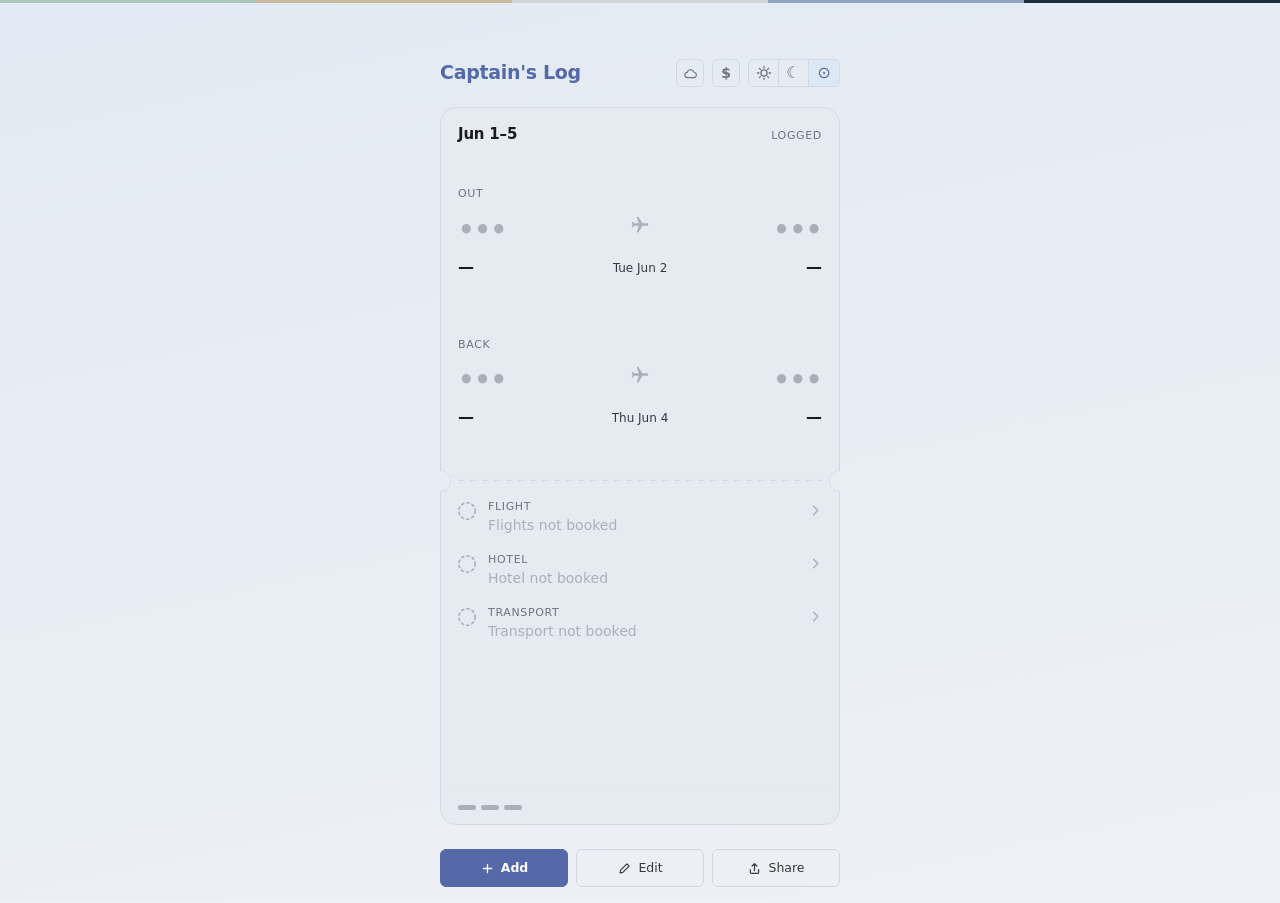
==== commit 1f7785f1: "Deploy Captain's Log: rejecting a booking clears its files Co-Authored-By: Claude Opus 5 <noreply@an" ====
--- a/captains-log/index.html
+++ b/captains-log/index.html
@@ -1,4 +1,4 @@
-<!DOCTYPE html><!--xNmAx2gEd2ABPgOZ6BpBN--><html lang="en"><head><meta charSet="utf-8"/><meta name="viewport" content="width=device-width, initial-scale=1, maximum-scale=1, viewport-fit=cover"/><link rel="stylesheet" href="./_next/static/css/158ba2cc9622f662.css" data-precedence="next"/><link rel="preload" as="script" fetchPriority="low" href="./_next/static/chunks/webpack-67f49068708652dd.js"/><script src="./_next/static/chunks/4bd1b696-c023c6e3521b1417.js" async=""></script><script src="./_next/static/chunks/255-a85cef9cc3a04b12.js" async=""></script><script src="./_next/static/chunks/main-app-aa0dfa4ae653c506.js" async=""></script><script src="./_next/static/chunks/app/layout-0889ca92a661100b.js" async=""></script><script src="./_next/static/chunks/44530001-70b0ed9ee979e3ff.js" async=""></script><script src="./_next/static/chunks/578-9fbcd104346de5af.js" async=""></script><script src="./_next/static/chunks/app/page-dc12ae45d2e5e1b8.js" async=""></script><link rel="manifest" href="./manifest.webmanifest"/><link rel="apple-touch-icon" sizes="180x180" href="./icons/icon-180.png"/><link rel="icon" type="image/png" sizes="192x192" href="./icons/icon-192.png"/><link rel="icon" type="image/png" sizes="32x32" href="./icons/icon-32.png"/><title>Captain&#x27;s Log</title><meta name="description" content="Work travel, one card per week."/><meta name="mobile-web-app-capable" content="yes"/><meta name="apple-mobile-web-app-title" content="Captain&#x27;s Log"/><meta name="apple-mobile-web-app-status-bar-style" content="default"/><script src="./_next/static/chunks/polyfills-42372ed130431b0a.js" noModule=""></script></head><body><div hidden=""><!--$--><!--/$--></div><script>(function () {
+<!DOCTYPE html><!--8AvbBqRPudPTAeO8f97Wg--><html lang="en"><head><meta charSet="utf-8"/><meta name="viewport" content="width=device-width, initial-scale=1, maximum-scale=1, viewport-fit=cover"/><link rel="stylesheet" href="./_next/static/css/47ce641b75c19a0f.css" data-precedence="next"/><link rel="preload" as="script" fetchPriority="low" href="./_next/static/chunks/webpack-67f49068708652dd.js"/><script src="./_next/static/chunks/4bd1b696-c023c6e3521b1417.js" async=""></script><script src="./_next/static/chunks/255-a85cef9cc3a04b12.js" async=""></script><script src="./_next/static/chunks/main-app-aa0dfa4ae653c506.js" async=""></script><script src="./_next/static/chunks/app/layout-0889ca92a661100b.js" async=""></script><script src="./_next/static/chunks/44530001-70b0ed9ee979e3ff.js" async=""></script><script src="./_next/static/chunks/578-9fbcd104346de5af.js" async=""></script><script src="./_next/static/chunks/app/page-af50d04adfed2024.js" async=""></script><link rel="manifest" href="./manifest.webmanifest"/><link rel="apple-touch-icon" sizes="180x180" href="./icons/icon-180.png"/><link rel="icon" type="image/png" sizes="192x192" href="./icons/icon-192.png"/><link rel="icon" type="image/png" sizes="32x32" href="./icons/icon-32.png"/><title>Captain&#x27;s Log</title><meta name="description" content="Work travel, one card per week."/><meta name="mobile-web-app-capable" content="yes"/><meta name="apple-mobile-web-app-title" content="Captain&#x27;s Log"/><meta name="apple-mobile-web-app-status-bar-style" content="default"/><script src="./_next/static/chunks/polyfills-42372ed130431b0a.js" noModule=""></script></head><body><div hidden=""><!--$--><!--/$--></div><script>(function () {
   function stored() {
     try { return localStorage.getItem('aso-theme') || 'system'; } catch (e) { return 'system'; }
   }
@@ -29,4 +29,4 @@
   window.matchMedia('(prefers-color-scheme: dark)').addEventListener('change', function () {
     if (stored() === 'system') apply('system');
   });
-})();</script><div class="livery-stripe"><span></span><span></span><span></span><span></span><span></span></div><main class="flex h-[100dvh] flex-col"><header class="shrink-0 px-[18px] pb-1 pt-[calc(env(safe-area-inset-top)+56px)]"><div class="mx-auto flex w-full max-w-[400px] items-center justify-between gap-2.5"><h1 class="min-w-0 truncate text-[19px] font-semibold leading-tight tracking-[-0.3px] transition-colors text-mint">Captain&#x27;s Log</h1><div class="flex items-center gap-2"><button type="button" aria-label="Sync — this device only" title="Sync — this device only" class="flex h-7 w-7 items-center justify-center rounded-md border border-rule text-ink-3 "><svg width="15" height="15" viewBox="0 0 20 20" fill="none" aria-hidden="true"><path d="M6 15.5a3.5 3.5 0 01-.3-6.99A4.5 4.5 0 0114.4 8.2 3.15 3.15 0 0114 15.5H6z" stroke="currentColor" stroke-width="1.4" stroke-linejoin="round"></path></svg></button><div class="relative"><button type="button" aria-label="Costs" aria-haspopup="menu" aria-expanded="false" class="flex h-7 w-7 items-center justify-center rounded-md border text-[14px] font-semibold leading-none border-rule text-ink-3">$</button></div><div role="group" aria-label="Theme" class="inline-flex h-7 overflow-hidden rounded-md border border-rule"><button type="button" title="Light mode" aria-label="Light mode" aria-pressed="false" class="flex w-[30px] items-center justify-center border-r border-rule last:border-r-0 text-ink-3"><svg width="16" height="16" viewBox="0 0 16 16" fill="none" aria-hidden="true"><circle cx="8" cy="8" r="3.1" stroke="currentColor" stroke-width="1.3"></circle><path d="M8 1.4v1.5M8 13.1v1.5M14.6 8h-1.5M2.9 8H1.4M12.67 3.33l-1.06 1.06M4.39 11.61l-1.06 1.06M12.67 12.67l-1.06-1.06M4.39 4.39L3.33 3.33" stroke="currentColor" stroke-width="1.3" stroke-linecap="round"></path></svg></button><button type="button" title="Dark mode" aria-label="Dark mode" aria-pressed="false" class="flex w-[30px] items-center justify-center border-r border-rule last:border-r-0 text-ink-3"><span class="text-[16px] leading-none">☾</span></button><button type="button" title="System — follows your device" aria-label="System — follows your device" aria-pressed="true" class="flex w-[30px] items-center justify-center border-r border-rule last:border-r-0 bg-mint-tint text-mint"><span class="text-[16px] leading-none">⊙</span></button></div></div></div></header><div class="min-h-0 flex-1 py-2"><div class="al-no-scrollbar flex h-full snap-x snap-mandatory overflow-x-auto overflow-y-hidden overscroll-x-contain"><div class="flex w-full shrink-0 snap-center items-stretch px-5 py-2"><div class="mx-auto flex min-h-0 w-full max-w-[400px] will-change-transform" style="transform-origin:50% 50%"><div class="al-ticket relative flex h-full w-full flex-col overflow-hidden rounded-2xl shadow-[var(--shadow)] bg-bg-alt"><span aria-hidden="true" class="pointer-events-none absolute inset-0 rounded-2xl border border-rule"></span><div class="al-head flex flex-col justify-between gap-3 px-[18px] pb-[18px] pt-4 border-b border-rule-soft"><div class="flex shrink-0 items-baseline justify-between gap-3"><h2 class="text-[15px] font-semibold tracking-[-0.2px] text-ink">Mar 2–6</h2><p class="whitespace-nowrap text-right text-[11px] font-medium uppercase tracking-[0.06em] text-ink-3">Logged</p></div><div class="flex min-h-0 flex-1 flex-col justify-around gap-4 py-2"><div><div class="flex items-center justify-between gap-3"><p class="text-[11px] font-medium uppercase tracking-[0.06em] text-ink-3">Out</p></div><div class="mt-3 flex items-end gap-2"><div class="min-w-0 flex-1 basis-0"><p class="font-semibold leading-none tracking-[-0.4px] text-[26px] text-ink-4">•••</p></div><div class="shrink-0 pb-2 text-ink-4"><svg width="20" height="20" viewBox="0 0 24 24" fill="none" aria-hidden="true"><path d="M21 16v-2l-8-5V3.5c0-.83-.67-1.5-1.5-1.5S10 2.67 10 3.5V9l-8 5v2l8-2.5V19l-2 1.5V22l3.5-1 3.5 1v-1.5L13 19v-5.5l8 2.5z" fill="currentColor" transform="rotate(90 12 12)"></path></svg></div><div class="min-w-0 flex-1 basis-0 text-right"><p class="font-semibold leading-none tracking-[-0.4px] text-[26px] text-ink-4">•••</p></div></div><div class="mt-3 flex items-baseline gap-3"><p class="flex-1 basis-0 whitespace-nowrap text-[16px] font-semibold tabular-nums text-ink">—</p><div class="min-w-0 shrink grow-0 text-center"><p class="truncate text-[12px] text-ink-2">Tue Mar 3</p></div><p class="flex-1 basis-0 whitespace-nowrap text-right text-[16px] font-semibold tabular-nums text-ink">—</p></div></div><div><div class="flex items-center justify-between gap-3"><p class="text-[11px] font-medium uppercase tracking-[0.06em] text-ink-3">Back</p></div><div class="mt-3 flex items-end gap-2"><div class="min-w-0 flex-1 basis-0"><p class="font-semibold leading-none tracking-[-0.4px] text-[26px] text-ink-4">•••</p></div><div class="shrink-0 pb-2 text-ink-4"><svg width="20" height="20" viewBox="0 0 24 24" fill="none" aria-hidden="true"><path d="M21 16v-2l-8-5V3.5c0-.83-.67-1.5-1.5-1.5S10 2.67 10 3.5V9l-8 5v2l8-2.5V19l-2 1.5V22l3.5-1 3.5 1v-1.5L13 19v-5.5l8 2.5z" fill="currentColor" transform="rotate(90 12 12)"></path></svg></div><div class="min-w-0 flex-1 basis-0 text-right"><p class="font-semibold leading-none tracking-[-0.4px] text-[26px] text-ink-4">•••</p></div></div><div class="mt-3 flex items-baseline gap-3"><p class="flex-1 basis-0 whitespace-nowrap text-[16px] font-semibold tabular-nums text-ink">—</p><div class="min-w-0 shrink grow-0 text-center"><p class="truncate text-[12px] text-ink-2">Thu Mar 5</p></div><p class="flex-1 basis-0 whitespace-nowrap text-right text-[16px] font-semibold tabular-nums text-ink">—</p></div></div></div></div><span aria-hidden="true" class="al-notch left-0"></span><span aria-hidden="true" class="al-notch left-full"></span><div class="relative shrink-0 py-[3px]"><div class="al-perforation mx-[18px]"></div></div><div class="al-no-scrollbar block min-h-0 grow overflow-y-auto overscroll-contain p-1.5 "><button type="button" class="flex w-full items-start gap-[11px] rounded-lg px-[11px] py-[9px] text-left transition-colors enabled:active:bg-rule-soft disabled:cursor-default"><span class="mt-0.5 shrink-0"><span role="img" aria-label="Not booked" class="inline-flex"><svg width="20" height="20" viewBox="0 0 22 22" fill="none"><circle cx="11" cy="11" r="9" stroke="var(--ink-4)" stroke-width="1.75" stroke-linecap="round" stroke-dasharray="2.5 3.5" fill="transparent"></circle></svg></span></span><span class="min-w-0 flex-1"><span class="block text-[11px] font-medium uppercase tracking-[0.06em] text-ink-3">Flight</span><span class="mt-px block truncate text-[14px] leading-tight text-ink-4 ">Flights not booked</span></span><svg width="15" height="15" viewBox="0 0 16 16" fill="none" aria-hidden="true" class="mt-1 shrink-0 text-ink-4"><path d="M6 3.5L10.5 8 6 12.5" stroke="currentColor" stroke-width="1.5" stroke-linecap="round" stroke-linejoin="round"></path></svg></button><button type="button" class="flex w-full items-start gap-[11px] rounded-lg px-[11px] py-[9px] text-left transition-colors enabled:active:bg-rule-soft disabled:cursor-default"><span class="mt-0.5 shrink-0"><span role="img" aria-label="Not booked" class="inline-flex"><svg width="20" height="20" viewBox="0 0 22 22" fill="none"><circle cx="11" cy="11" r="9" stroke="var(--ink-4)" stroke-width="1.75" stroke-linecap="round" stroke-dasharray="2.5 3.5" fill="transparent"></circle></svg></span></span><span class="min-w-0 flex-1"><span class="block text-[11px] font-medium uppercase tracking-[0.06em] text-ink-3">Hotel</span><span class="mt-px block truncate text-[14px] leading-tight text-ink-4 ">Hotel not booked</span></span><svg width="15" height="15" viewBox="0 0 16 16" fill="none" aria-hidden="true" class="mt-1 shrink-0 text-ink-4"><path d="M6 3.5L10.5 8 6 12.5" stroke="currentColor" stroke-width="1.5" stroke-linecap="round" stroke-linejoin="round"></path></svg></button><button type="button" class="flex w-full items-start gap-[11px] rounded-lg px-[11px] py-[9px] text-left transition-colors enabled:active:bg-rule-soft disabled:cursor-default"><span class="mt-0.5 shrink-0"><span role="img" aria-label="Not booked" class="inline-flex"><svg width="20" height="20" viewBox="0 0 22 22" fill="none"><circle cx="11" cy="11" r="9" stroke="var(--ink-4)" stroke-width="1.75" stroke-linecap="round" stroke-dasharray="2.5 3.5" fill="transparent"></circle></svg></span></span><span class="min-w-0 flex-1"><span class="block text-[11px] font-medium uppercase tracking-[0.06em] text-ink-3">Transport</span><span class="mt-px block truncate text-[14px] leading-tight text-ink-4 ">Transport not booked</span></span><svg width="15" height="15" viewBox="0 0 16 16" fill="none" aria-hidden="true" class="mt-1 shrink-0 text-ink-4"><path d="M6 3.5L10.5 8 6 12.5" stroke="currentColor" stroke-width="1.5" stroke-linecap="round" stroke-linejoin="round"></path></svg></button></div><div class="flex shrink-0 items-center justify-between gap-2.5 border-t border-rule-soft px-[18px] py-2.5 "><div class="flex items-center gap-[5px]"><span class="h-[5px] w-[18px] rounded-full bg-ink-4"></span><span class="h-[5px] w-[18px] rounded-full bg-ink-4"></span><span class="h-[5px] w-[18px] rounded-full bg-ink-4"></span></div><p aria-hidden="true" class="min-w-0 truncate font-mono text-[10.5px] tracking-[0.04em] text-ink-3 invisible"><span class="text-ink-4">TRIP COST</span> <!-- -->—</p></div></div></div></div><div class="flex w-full shrink-0 snap-center items-stretch px-5 py-2"><div class="mx-auto flex min-h-0 w-full max-w-[400px] will-change-transform" style="transform-origin:50% 50%"><div class="al-ticket relative flex h-full w-full flex-col overflow-hidden rounded-2xl shadow-[var(--shadow)] bg-bg-alt"><span aria-hidden="true" class="pointer-events-none absolute inset-0 rounded-2xl border border-rule"></span><div class="al-head flex flex-col justify-between gap-3 px-[18px] pb-[18px] pt-4 border-b border-rule-soft"><div class="flex shrink-0 items-baseline justify-between gap-3"><h2 class="text-[15px] font-semibold tracking-[-0.2px] text-ink">Mar 9–13</h2><p class="whitespace-nowrap text-right text-[11px] font-medium uppercase tracking-[0.06em] text-ink-3">Logged</p></div><div class="flex min-h-0 flex-1 flex-col justify-around gap-4 py-2"><div><div class="flex items-center justify-between gap-3"><p class="text-[11px] font-medium uppercase tracking-[0.06em] text-ink-3">Out</p></div><div class="mt-3 flex items-end gap-2"><div class="min-w-0 flex-1 basis-0"><p class="font-semibold leading-none tracking-[-0.4px] text-[26px] text-ink-4">•••</p></div><div class="shrink-0 pb-2 text-ink-4"><svg width="20" height="20" viewBox="0 0 24 24" fill="none" aria-hidden="true"><path d="M21 16v-2l-8-5V3.5c0-.83-.67-1.5-1.5-1.5S10 2.67 10 3.5V9l-8 5v2l8-2.5V19l-2 1.5V22l3.5-1 3.5 1v-1.5L13 19v-5.5l8 2.5z" fill="currentColor" transform="rotate(90 12 12)"></path></svg></div><div class="min-w-0 flex-1 basis-0 text-right"><p class="font-semibold leading-none tracking-[-0.4px] text-[26px] text-ink-4">•••</p></div></div><div class="mt-3 flex items-baseline gap-3"><p class="flex-1 basis-0 whitespace-nowrap text-[16px] font-semibold tabular-nums text-ink">—</p><div class="min-w-0 shrink grow-0 text-center"><p class="truncate text-[12px] text-ink-2">Tue Mar 10</p></div><p class="flex-1 basis-0 whitespace-nowrap text-right text-[16px] font-semibold tabular-nums text-ink">—</p></div></div><div><div class="flex items-center justify-between gap-3"><p class="text-[11px] font-medium uppercase tracking-[0.06em] text-ink-3">Back</p></div><div class="mt-3 flex items-end gap-2"><div class="min-w-0 flex-1 basis-0"><p class="font-semibold leading-none tracking-[-0.4px] text-[26px] text-ink-4">•••</p></div><div class="shrink-0 pb-2 text-ink-4"><svg width="20" height="20" viewBox="0 0 24 24" fill="none" aria-hidden="true"><path d="M21 16v-2l-8-5V3.5c0-.83-.67-1.5-1.5-1.5S10 2.67 10 3.5V9l-8 5v2l8-2.5V19l-2 1.5V22l3.5-1 3.5 1v-1.5L13 19v-5.5l8 2.5z" fill="currentColor" transform="rotate(90 12 12)"></path></svg></div><div class="min-w-0 flex-1 basis-0 text-right"><p class="font-semibold leading-none tracking-[-0.4px] text-[26px] text-ink-4">•••</p></div></div><div class="mt-3 flex items-baseline gap-3"><p class="flex-1 basis-0 whitespace-nowrap text-[16px] font-semibold tabular-nums text-ink">—</p><div class="min-w-0 shrink grow-0 text-center"><p class="truncate text-[12px] text-ink-2">Thu Mar 12</p></div><p class="flex-1 basis-0 whitespace-nowrap text-right text-[16px] font-semibold tabular-nums text-ink">—</p></div></div></div></div><span aria-hidden="true" class="al-notch left-0"></span><span aria-hidden="true" class="al-notch left-full"></span><div class="relative shrink-0 py-[3px]"><div class="al-perforation mx-[18px]"></div></div><div class="al-no-scrollbar block min-h-0 grow overflow-y-auto overscroll-contain p-1.5 "><button type="button" class="flex w-full items-start gap-[11px] rounded-lg px-[11px] py-[9px] text-left transition-colors enabled:active:bg-rule-soft disabled:cursor-default"><span class="mt-0.5 shrink-0"><span role="img" aria-label="Not booked" class="inline-flex"><svg width="20" height="20" viewBox="0 0 22 22" fill="none"><circle cx="11" cy="11" r="9" stroke="var(--ink-4)" stroke-width="1.75" stroke-linecap="round" stroke-dasharray="2.5 3.5" fill="transparent"></circle></svg></span></span><span class="min-w-0 flex-1"><span class="block text-[11px] font-medium uppercase tracking-[0.06em] text-ink-3">Flight</span><span class="mt-px block truncate text-[14px] leading-tight text-ink-4 ">Flights not booked</span></span><svg width="15" height="15" viewBox="0 0 16 16" fill="none" aria-hidden="true" class="mt-1 shrink-0 text-ink-4"><path d="M6 3.5L10.5 8 6 12.5" stroke="currentColor" stroke-width="1.5" stroke-linecap="round" stroke-linejoin="round"></path></svg></button><button type="button" class="flex w-full items-start gap-[11px] rounded-lg px-[11px] py-[9px] text-left transition-colors enabled:active:bg-rule-soft disabled:cursor-default"><span class="mt-0.5 shrink-0"><span role="img" aria-label="Not booked" class="inline-flex"><svg width="20" height="20" viewBox="0 0 22 22" fill="none"><circle cx="11" cy="11" r="9" stroke="var(--ink-4)" stroke-width="1.75" stroke-linecap="round" stroke-dasharray="2.5 3.5" fill="transparent"></circle></svg></span></span><span class="min-w-0 flex-1"><span class="block text-[11px] font-medium uppercase tracking-[0.06em] text-ink-3">Hotel</span><span class="mt-px block truncate text-[14px] leading-tight text-ink-4 ">Hotel not booked</span></span><svg width="15" height="15" viewBox="0 0 16 16" fill="none" aria-hidden="true" class="mt-1 shrink-0 text-ink-4"><path d="M6 3.5L10.5 8 6 12.5" stroke="currentColor" stroke-width="1.5" stroke-linecap="round" stroke-linejoin="round"></path></svg></button><button type="button" class="flex w-full items-start gap-[11px] rounded-lg px-[11px] py-[9px] text-left transition-colors enabled:active:bg-rule-soft disabled:cursor-default"><span class="mt-0.5 shrink-0"><span role="img" aria-label="Not booked" class="inline-flex"><svg width="20" height="20" viewBox="0 0 22 22" fill="none"><circle cx="11" cy="11" r="9" stroke="var(--ink-4)" stroke-width="1.75" stroke-linecap="round" stroke-dasharray="2.5 3.5" fill="transparent"></circle></svg></span></span><span class="min-w-0 flex-1"><span class="block text-[11px] font-medium uppercase tracking-[0.06em] text-ink-3">Transport</span><span class="mt-px block truncate text-[14px] leading-tight text-ink-4 ">Transport not booked</span></span><svg width="15" height="15" viewBox="0 0 16 16" fill="none" aria-hidden="true" class="mt-1 shrink-0 text-ink-4"><path d="M6 3.5L10.5 8 6 12.5" stroke="currentColor" stroke-width="1.5" stroke-linecap="round" stroke-linejoin="round"></path></svg></button></div><div class="flex shrink-0 items-center justify-between gap-2.5 border-t border-rule-soft px-[18px] py-2.5 "><div class="flex items-center gap-[5px]"><span class="h-[5px] w-[18px] rounded-full bg-ink-4"></span><span class="h-[5px] w-[18px] rounded-full bg-ink-4"></span><span class="h-[5px] w-[18px] rounded-full bg-ink-4"></span></div><p aria-hidden="true" class="min-w-0 truncate font-mono text-[10.5px] tracking-[0.04em] text-ink-3 invisible"><span class="text-ink-4">TRIP COST</span> <!-- -->—</p></div></div></div></div><div class="flex w-full shrink-0 snap-center items-stretch px-5 py-2"><div class="mx-auto flex min-h-0 w-full max-w-[400px] will-change-transform" style="transform-origin:50% 50%"><div class="al-ticket relative flex h-full w-full flex-col overflow-hidden rounded-2xl shadow-[var(--shadow)] bg-bg-alt"><span aria-hidden="true" class="pointer-events-none absolute inset-0 rounded-2xl border border-rule"></span><div class="al-head flex flex-col justify-between gap-3 px-[18px] pb-[18px] pt-4 border-b border-rule-soft"><div class="flex shrink-0 items-baseline justify-between gap-3"><h2 class="text-[15px] font-semibold tracking-[-0.2px] text-ink">Mar 16–20</h2><p class="whitespace-nowrap text-right text-[11px] font-medium uppercase tracking-[0.06em] text-ink-3">Logged</p></div><div class="flex min-h-0 flex-1 flex-col justify-around gap-4 py-2"><div><div class="flex items-center justify-between gap-3"><p class="text-[11px] font-medium uppercase tracking-[0.06em] text-ink-3">Out</p></div><div class="mt-3 flex items-end gap-2"><div class="min-w-0 flex-1 basis-0"><p class="font-semibold leading-none tracking-[-0.4px] text-[26px] text-ink-4">•••</p></div><div class="shrink-0 pb-2 text-ink-4"><svg width="20" height="20" viewBox="0 0 24 24" fill="none" aria-hidden="true"><path d="M21 16v-2l-8-5V3.5c0-.83-.67-1.5-1.5-1.5S10 2.67 10 3.5V9l-8 5v2l8-2.5V19l-2 1.5V22l3.5-1 3.5 1v-1.5L13 19v-5.5l8 2.5z" fill="currentColor" transform="rotate(90 12 12)"></path></svg></div><div class="min-w-0 flex-1 basis-0 text-right"><p class="font-semibold leading-none tracking-[-0.4px] text-[26px] text-ink-4">•••</p></div></div><div class="mt-3 flex items-baseline gap-3"><p class="flex-1 basis-0 whitespace-nowrap text-[16px] font-semibold tabular-nums text-ink">—</p><div class="min-w-0 shrink grow-0 text-center"><p class="truncate text-[12px] text-ink-2">Tue Mar 17</p></div><p class="flex-1 basis-0 whitespace-nowrap text-right text-[16px] font-semibold tabular-nums text-ink">—</p></div></div><div><div class="flex items-center justify-between gap-3"><p class="text-[11px] font-medium uppercase tracking-[0.06em] text-ink-3">Back</p></div><div class="mt-3 flex items-end gap-2"><div class="min-w-0 flex-1 basis-0"><p class="font-semibold leading-none tracking-[-0.4px] text-[26px] text-ink-4">•••</p></div><div class="shrink-0 pb-2 text-ink-4"><svg width="20" height="20" viewBox="0 0 24 24" fill="none" aria-hidden="true"><path d="M21 16v-2l-8-5V3.5c0-.83-.67-1.5-1.5-1.5S10 2.67 10 3.5V9l-8 5v2l8-2.5V19l-2 1.5V22l3.5-1 3.5 1v-1.5L13 19v-5.5l8 2.5z" fill="currentColor" transform="rotate(90 12 12)"></path></svg></div><div class="min-w-0 flex-1 basis-0 text-right"><p class="font-semibold leading-none tracking-[-0.4px] text-[26px] text-ink-4">•••</p></div></div><div class="mt-3 flex items-baseline gap-3"><p class="flex-1 basis-0 whitespace-nowrap text-[16px] font-semibold tabular-nums text-ink">—</p><div class="min-w-0 shrink grow-0 text-center"><p class="truncate text-[12px] text-ink-2">Thu Mar 19</p></div><p class="flex-1 basis-0 whitespace-nowrap text-right text-[16px] font-semibold tabular-nums text-ink">—</p></div></div></div></div><span aria-hidden="true" class="al-notch left-0"></span><span aria-hidden="true" class="al-notch left-full"></span><div class="relative shrink-0 py-[3px]"><div class="al-perforation mx-[18px]"></div></div><div class="al-no-scrollbar block min-h-0 grow overflow-y-auto overscroll-contain p-1.5 "><button type="button" class="flex w-full items-start gap-[11px] rounded-lg px-[11px] py-[9px] text-left transition-colors enabled:active:bg-rule-soft disabled:cursor-default"><span class="mt-0.5 shrink-0"><span role="img" aria-label="Not booked" class="inline-flex"><svg width="20" height="20" viewBox="0 0 22 22" fill="none"><circle cx="11" cy="11" r="9" stroke="var(--ink-4)" stroke-width="1.75" stroke-linecap="round" stroke-dasharray="2.5 3.5" fill="transparent"></circle></svg></span></span><span class="min-w-0 flex-1"><span class="block text-[11px] font-medium uppercase tracking-[0.06em] text-ink-3">Flight</span><span class="mt-px block truncate text-[14px] leading-tight text-ink-4 ">Flights not booked</span></span><svg width="15" height="15" viewBox="0 0 16 16" fill="none" aria-hidden="true" class="mt-1 shrink-0 text-ink-4"><path d="M6 3.5L10.5 8 6 12.5" stroke="currentColor" stroke-width="1.5" stroke-linecap="round" stroke-linejoin="round"></path></svg></button><button type="button" class="flex w-full items-start gap-[11px] rounded-lg px-[11px] py-[9px] text-left transition-colors enabled:active:bg-rule-soft disabled:cursor-default"><span class="mt-0.5 shrink-0"><span role="img" aria-label="Not booked" class="inline-flex"><svg width="20" height="20" viewBox="0 0 22 22" fill="none"><circle cx="11" cy="11" r="9" stroke="var(--ink-4)" stroke-width="1.75" stroke-linecap="round" stroke-dasharray="2.5 3.5" fill="transparent"></circle></svg></span></span><span class="min-w-0 flex-1"><span class="block text-[11px] font-medium uppercase tracking-[0.06em] text-ink-3">Hotel</span><span class="mt-px block truncate text-[14px] leading-tight text-ink-4 ">Hotel not booked</span></span><svg width="15" height="15" viewBox="0 0 16 16" fill="none" aria-hidden="true" class="mt-1 shrink-0 text-ink-4"><path d="M6 3.5L10.5 8 6 12.5" stroke="currentColor" stroke-width="1.5" stroke-linecap="round" stroke-linejoin="round"></path></svg></button><button type="button" class="flex w-full items-start gap-[11px] rounded-lg px-[11px] py-[9px] text-left transition-colors enabled:active:bg-rule-soft disabled:cursor-default"><span class="mt-0.5 shrink-0"><span role="img" aria-label="Not booked" class="inline-flex"><svg width="20" height="20" viewBox="0 0 22 22" fill="none"><circle cx="11" cy="11" r="9" stroke="var(--ink-4)" stroke-width="1.75" stroke-linecap="round" stroke-dasharray="2.5 3.5" fill="transparent"></circle></svg></span></span><span class="min-w-0 flex-1"><span class="block text-[11px] font-medium uppercase tracking-[0.06em] text-ink-3">Transport</span><span class="mt-px block truncate text-[14px] leading-tight text-ink-4 ">Transport not booked</span></span><svg width="15" height="15" viewBox="0 0 16 16" fill="none" aria-hidden="true" class="mt-1 shrink-0 text-ink-4"><path d="M6 3.5L10.5 8 6 12.5" stroke="currentColor" stroke-width="1.5" stroke-linecap="round" stroke-linejoin="round"></path></svg></button></div><div class="flex shrink-0 items-center justify-between gap-2.5 border-t border-rule-soft px-[18px] py-2.5 "><div class="flex items-center gap-[5px]"><span class="h-[5px] w-[18px] rounded-full bg-ink-4"></span><span class="h-[5px] w-[18px] rounded-full bg-ink-4"></span><span class="h-[5px] w-[18px] rounded-full bg-ink-4"></span></div><p aria-hidden="true" class="min-w-0 truncate font-mono text-[10.5px] tracking-[0.04em] text-ink-3 invisible"><span class="text-ink-4">TRIP COST</span> <!-- -->—</p></div></div></div></div><div class="flex w-full shrink-0 snap-center items-stretch px-5 py-2"><div class="mx-auto flex min-h-0 w-full max-w-[400px] will-change-transform" style="transform-origin:50% 50%"><div class="al-ticket relative flex h-full w-full flex-col overflow-hidden rounded-2xl shadow-[var(--shadow)] bg-bg-alt"><span aria-hidden="true" class="pointer-events-none absolute inset-0 rounded-2xl border border-rule"></span><div class="al-head flex flex-col justify-between gap-3 px-[18px] pb-[18px] pt-4 border-b border-rule-soft"><div class="flex shrink-0 items-baseline justify-between gap-3"><h2 class="text-[15px] font-semibold tracking-[-0.2px] text-ink">Mar 23–27</h2><p class="whitespace-nowrap text-right text-[11px] font-medium uppercase tracking-[0.06em] text-ink-3">Logged</p></div><div class="flex min-h-0 flex-1 flex-col justify-around gap-4 py-2"><div><div class="flex items-center justify-between gap-3"><p class="text-[11px] font-medium uppercase tracking-[0.06em] text-ink-3">Out</p></div><div class="mt-3 flex items-end gap-2"><div class="min-w-0 flex-1 basis-0"><p class="font-semibold leading-none tracking-[-0.4px] text-[26px] text-ink-4">•••</p></div><div class="shrink-0 pb-2 text-ink-4"><svg width="20" height="20" viewBox="0 0 24 24" fill="none" aria-hidden="true"><path d="M21 16v-2l-8-5V3.5c0-.83-.67-1.5-1.5-1.5S10 2.67 10 3.5V9l-8 5v2l8-2.5V19l-2 1.5V22l3.5-1 3.5 1v-1.5L13 19v-5.5l8 2.5z" fill="currentColor" transform="rotate(90 12 12)"></path></svg></div><div class="min-w-0 flex-1 basis-0 text-right"><p class="font-semibold leading-none tracking-[-0.4px] text-[26px] text-ink-4">•••</p></div></div><div class="mt-3 flex items-baseline gap-3"><p class="flex-1 basis-0 whitespace-nowrap text-[16px] font-semibold tabular-nums text-ink">—</p><div class="min-w-0 shrink grow-0 text-center"><p class="truncate text-[12px] text-ink-2">Tue Mar 24</p></div><p class="flex-1 basis-0 whitespace-nowrap text-right text-[16px] font-semibold tabular-nums text-ink">—</p></div></div><div><div class="flex items-center justify-between gap-3"><p class="text-[11px] font-medium uppercase tracking-[0.06em] text-ink-3">Back</p></div><div class="mt-3 flex items-end gap-2"><div class="min-w-0 flex-1 basis-0"><p class="font-semibold leading-none tracking-[-0.4px] text-[26px] text-ink-4">•••</p></div><div class="shrink-0 pb-2 text-ink-4"><svg width="20" height="20" viewBox="0 0 24 24" fill="none" aria-hidden="true"><path d="M21 16v-2l-8-5V3.5c0-.83-.67-1.5-1.5-1.5S10 2.67 10 3.5V9l-8 5v2l8-2.5V19l-2 1.5V22l3.5-1 3.5 1v-1.5L13 19v-5.5l8 2.5z" fill="currentColor" transform="rotate(90 12 12)"></path></svg></div><div class="min-w-0 flex-1 basis-0 text-right"><p class="font-semibold leading-none tracking-[-0.4px] text-[26px] text-ink-4">•••</p></div></div><div class="mt-3 flex items-baseline gap-3"><p class="flex-1 basis-0 whitespace-nowrap text-[16px] font-semibold tabular-nums text-ink">—</p><div class="min-w-0 shrink grow-0 text-center"><p class="truncate text-[12px] text-ink-2">Thu Mar 26</p></div><p class="flex-1 basis-0 whitespace-nowrap text-right text-[16px] font-semibold tabular-nums text-ink">—</p></div></div></div></div><span aria-hidden="true" class="al-notch left-0"></span><span aria-hidden="true" class="al-notch left-full"></span><div class="relative shrink-0 py-[3px]"><div class="al-perforation mx-[18px]"></div></div><div class="al-no-scrollbar block min-h-0 grow overflow-y-auto overscroll-contain p-1.5 "><button type="button" class="flex w-full items-start gap-[11px] rounded-lg px-[11px] py-[9px] text-left transition-colors enabled:active:bg-rule-soft disabled:cursor-default"><span class="mt-0.5 shrink-0"><span role="img" aria-label="Not booked" class="inline-flex"><svg width="20" height="20" viewBox="0 0 22 22" fill="none"><circle cx="11" cy="11" r="9" stroke="var(--ink-4)" stroke-width="1.75" stroke-linecap="round" stroke-dasharray="2.5 3.5" fill="transparent"></circle></svg></span></span><span class="min-w-0 flex-1"><span class="block text-[11px] font-medium uppercase tracking-[0.06em] text-ink-3">Flight</span><span class="mt-px block truncate text-[14px] leading-tight text-ink-4 ">Flights not booked</span></span><svg width="15" height="15" viewBox="0 0 16 16" fill="none" aria-hidden="true" class="mt-1 shrink-0 text-ink-4"><path d="M6 3.5L10.5 8 6 12.5" stroke="currentColor" stroke-width="1.5" stroke-linecap="round" stroke-linejoin="round"></path></svg></button><button type="button" class="flex w-full items-start gap-[11px] rounded-lg px-[11px] py-[9px] text-left transition-colors enabled:active:bg-rule-soft disabled:cursor-default"><span class="mt-0.5 shrink-0"><span role="img" aria-label="Not booked" class="inline-flex"><svg width="20" height="20" viewBox="0 0 22 22" fill="none"><circle cx="11" cy="11" r="9" stroke="var(--ink-4)" stroke-width="1.75" stroke-linecap="round" stroke-dasharray="2.5 3.5" fill="transparent"></circle></svg></span></span><span class="min-w-0 flex-1"><span class="block text-[11px] font-medium uppercase tracking-[0.06em] text-ink-3">Hotel</span><span class="mt-px block truncate text-[14px] leading-tight text-ink-4 ">Hotel not booked</span></span><svg width="15" height="15" viewBox="0 0 16 16" fill="none" aria-hidden="true" class="mt-1 shrink-0 text-ink-4"><path d="M6 3.5L10.5 8 6 12.5" stroke="currentColor" stroke-width="1.5" stroke-linecap="round" stroke-linejoin="round"></path></svg></button><button type="button" class="flex w-full items-start gap-[11px] rounded-lg px-[11px] py-[9px] text-left transition-colors enabled:active:bg-rule-soft disabled:cursor-default"><span class="mt-0.5 shrink-0"><span role="img" aria-label="Not booked" class="inline-flex"><svg width="20" height="20" viewBox="0 0 22 22" fill="none"><circle cx="11" cy="11" r="9" stroke="var(--ink-4)" stroke-width="1.75" stroke-linecap="round" stroke-dasharray="2.5 3.5" fill="transparent"></circle></svg></span></span><span class="min-w-0 flex-1"><span class="block text-[11px] font-medium uppercase tracking-[0.06em] text-ink-3">Transport</span><span class="mt-px block truncate text-[14px] leading-tight text-ink-4 ">Transport not booked</span></span><svg width="15" height="15" viewBox="0 0 16 16" fill="none" aria-hidden="true" class="mt-1 shrink-0 text-ink-4"><path d="M6 3.5L10.5 8 6 12.5" stroke="currentColor" stroke-width="1.5" stroke-linecap="round" stroke-linejoin="round"></path></svg></button></div><div class="flex shrink-0 items-center justify-between gap-2.5 border-t border-rule-soft px-[18px] py-2.5 "><div class="flex items-center gap-[5px]"><span class="h-[5px] w-[18px] rounded-full bg-ink-4"></span><span class="h-[5px] w-[18px] rounded-full bg-ink-4"></span><span class="h-[5px] w-[18px] rounded-full bg-ink-4"></span></div><p aria-hidden="true" class="min-w-0 truncate font-mono text-[10.5px] tracking-[0.04em] text-ink-3 invisible"><span class="text-ink-4">TRIP COST</span> <!-- -->—</p></div></div></div></div><div class="flex w-full shrink-0 snap-center items-stretch px-5 py-2"><div class="mx-auto flex min-h-0 w-full max-w-[400px] will-change-transform" style="transform-origin:50% 50%"><div class="al-ticket relative flex h-full w-full flex-col overflow-hidden rounded-2xl shadow-[var(--shadow)] bg-bg-alt"><span aria-hidden="true" class="pointer-events-none absolute inset-0 rounded-2xl border border-rule"></span><div class="al-head flex flex-col justify-between gap-3 px-[18px] pb-[18px] pt-4 border-b border-rule-soft"><div class="flex shrink-0 items-baseline justify-between gap-3"><h2 class="text-[15px] font-semibold tracking-[-0.2px] text-ink">Mar 30 – Apr 3</h2><p class="whitespace-nowrap text-right text-[11px] font-medium uppercase tracking-[0.06em] text-ink-3">Logged</p></div><div class="flex min-h-0 flex-1 flex-col justify-around gap-4 py-2"><div><div class="flex items-center justify-between gap-3"><p class="text-[11px] font-medium uppercase tracking-[0.06em] text-ink-3">Out</p></div><div class="mt-3 flex items-end gap-2"><div class="min-w-0 flex-1 basis-0"><p class="font-semibold leading-none tracking-[-0.4px] text-[26px] text-ink-4">•••</p></div><div class="shrink-0 pb-2 text-ink-4"><svg width="20" height="20" viewBox="0 0 24 24" fill="none" aria-hidden="true"><path d="M21 16v-2l-8-5V3.5c0-.83-.67-1.5-1.5-1.5S10 2.67 10 3.5V9l-8 5v2l8-2.5V19l-2 1.5V22l3.5-1 3.5 1v-1.5L13 19v-5.5l8 2.5z" fill="currentColor" transform="rotate(90 12 12)"></path></svg></div><div class="min-w-0 flex-1 basis-0 text-right"><p class="font-semibold leading-none tracking-[-0.4px] text-[26px] text-ink-4">•••</p></div></div><div class="mt-3 flex items-baseline gap-3"><p class="flex-1 basis-0 whitespace-nowrap text-[16px] font-semibold tabular-nums text-ink">—</p><div class="min-w-0 shrink grow-0 text-center"><p class="truncate text-[12px] text-ink-2">Tue Mar 31</p></div><p class="flex-1 basis-0 whitespace-nowrap text-right text-[16px] font-semibold tabular-nums text-ink">—</p></div></div><div><div class="flex items-center justify-between gap-3"><p class="text-[11px] font-medium uppercase tracking-[0.06em] text-ink-3">Back</p></div><div class="mt-3 flex items-end gap-2"><div class="min-w-0 flex-1 basis-0"><p class="font-semibold leading-none tracking-[-0.4px] text-[26px] text-ink-4">•••</p></div><div class="shrink-0 pb-2 text-ink-4"><svg width="20" height="20" viewBox="0 0 24 24" fill="none" aria-hidden="true"><path d="M21 16v-2l-8-5V3.5c0-.83-.67-1.5-1.5-1.5S10 2.67 10 3.5V9l-8 5v2l8-2.5V19l-2 1.5V22l3.5-1 3.5 1v-1.5L13 19v-5.5l8 2.5z" fill="currentColor" transform="rotate(90 12 12)"></path></svg></div><div class="min-w-0 flex-1 basis-0 text-right"><p class="font-semibold leading-none tracking-[-0.4px] text-[26px] text-ink-4">•••</p></div></div><div class="mt-3 flex items-baseline gap-3"><p class="flex-1 basis-0 whitespace-nowrap text-[16px] font-semibold tabular-nums text-ink">—</p><div class="min-w-0 shrink grow-0 text-center"><p class="truncate text-[12px] text-ink-2">Thu Apr 2</p></div><p class="flex-1 basis-0 whitespace-nowrap text-right text-[16px] font-semibold tabular-nums text-ink">—</p></div></div></div></div><span aria-hidden="true" class="al-notch left-0"></span><span aria-hidden="true" class="al-notch left-full"></span><div class="relative shrink-0 py-[3px]"><div class="al-perforation mx-[18px]"></div></div><div class="al-no-scrollbar block min-h-0 grow overflow-y-auto overscroll-contain p-1.5 "><button type="button" class="flex w-full items-start gap-[11px] rounded-lg px-[11px] py-[9px] text-left transition-colors enabled:active:bg-rule-soft disabled:cursor-default"><span class="mt-0.5 shrink-0"><span role="img" aria-label="Not booked" class="inline-flex"><svg width="20" height="20" viewBox="0 0 22 22" fill="none"><circle cx="11" cy="11" r="9" stroke="var(--ink-4)" stroke-width="1.75" stroke-linecap="round" stroke-dasharray="2.5 3.5" fill="transparent"></circle></svg></span></span><span class="min-w-0 flex-1"><span class="block text-[11px] font-medium uppercase tracking-[0.06em] text-ink-3">Flight</span><span class="mt-px block truncate text-[14px] leading-tight text-ink-4 ">Flights not booked</span></span><svg width="15" height="15" viewBox="0 0 16 16" fill="none" aria-hidden="true" class="mt-1 shrink-0 text-ink-4"><path d="M6 3.5L10.5 8 6 12.5" stroke="currentColor" stroke-width="1.5" stroke-linecap="round" stroke-linejoin="round"></path></svg></button><button type="button" class="flex w-full items-start gap-[11px] rounded-lg px-[11px] py-[9px] text-left transition-colors enabled:active:bg-rule-soft disabled:cursor-default"><span class="mt-0.5 shrink-0"><span role="img" aria-label="Not booked" class="inline-flex"><svg width="20" height="20" viewBox="0 0 22 22" fill="none"><circle cx="11" cy="11" r="9" stroke="var(--ink-4)" stroke-width="1.75" stroke-linecap="round" stroke-dasharray="2.5 3.5" fill="transparent"></circle></svg></span></span><span class="min-w-0 flex-1"><span class="block text-[11px] font-medium uppercase tracking-[0.06em] text-ink-3">Hotel</span><span class="mt-px block truncate text-[14px] leading-tight text-ink-4 ">Hotel not booked</span></span><svg width="15" height="15" viewBox="0 0 16 16" fill="none" aria-hidden="true" class="mt-1 shrink-0 text-ink-4"><path d="M6 3.5L10.5 8 6 12.5" stroke="currentColor" stroke-width="1.5" stroke-linecap="round" stroke-linejoin="round"></path></svg></button><button type="button" class="flex w-full items-start gap-[11px] rounded-lg px-[11px] py-[9px] text-left transition-colors enabled:active:bg-rule-soft disabled:cursor-default"><span class="mt-0.5 shrink-0"><span role="img" aria-label="Not booked" class="inline-flex"><svg width="20" height="20" viewBox="0 0 22 22" fill="none"><circle cx="11" cy="11" r="9" stroke="var(--ink-4)" stroke-width="1.75" stroke-linecap="round" stroke-dasharray="2.5 3.5" fill="transparent"></circle></svg></span></span><span class="min-w-0 flex-1"><span class="block text-[11px] font-medium uppercase tracking-[0.06em] text-ink-3">Transport</span><span class="mt-px block truncate text-[14px] leading-tight text-ink-4 ">Transport not booked</span></span><svg width="15" height="15" viewBox="0 0 16 16" fill="none" aria-hidden="true" class="mt-1 shrink-0 text-ink-4"><path d="M6 3.5L10.5 8 6 12.5" stroke="currentColor" stroke-width="1.5" stroke-linecap="round" stroke-linejoin="round"></path></svg></button></div><div class="flex shrink-0 items-center justify-between gap-2.5 border-t border-rule-soft px-[18px] py-2.5 "><div class="flex items-center gap-[5px]"><span class="h-[5px] w-[18px] rounded-full bg-ink-4"></span><span class="h-[5px] w-[18px] rounded-full bg-ink-4"></span><span class="h-[5px] w-[18px] rounded-full bg-ink-4"></span></div><p aria-hidden="true" class="min-w-0 truncate font-mono text-[10.5px] tracking-[0.04em] text-ink-3 invisible"><span class="text-ink-4">TRIP COST</span> <!-- -->—</p></div></div></div></div><div class="flex w-full shrink-0 snap-center items-stretch px-5 py-2"><div class="mx-auto flex min-h-0 w-full max-w-[400px] will-change-transform" style="transform-origin:50% 50%"><div class="al-ticket relative flex h-full w-full flex-col overflow-hidden rounded-2xl shadow-[var(--shadow)] bg-bg-alt"><span aria-hidden="true" class="pointer-events-none absolute inset-0 rounded-2xl border border-rule"></span><div class="al-head flex flex-col justify-between gap-3 px-[18px] pb-[18px] pt-4 border-b border-rule-soft"><div class="flex shrink-0 items-baseline justify-between gap-3"><h2 class="text-[15px] font-semibold tracking-[-0.2px] text-ink">Apr 6–10</h2><p class="whitespace-nowrap text-right text-[11px] font-medium uppercase tracking-[0.06em] text-ink-3">Logged</p></div><div class="flex min-h-0 flex-1 flex-col justify-around gap-4 py-2"><div><div class="flex items-center justify-between gap-3"><p class="text-[11px] font-medium uppercase tracking-[0.06em] text-ink-3">Out</p></div><div class="mt-3 flex items-end gap-2"><div class="min-w-0 flex-1 basis-0"><p class="font-semibold leading-none tracking-[-0.4px] text-[26px] text-ink-4">•••</p></div><div class="shrink-0 pb-2 text-ink-4"><svg width="20" height="20" viewBox="0 0 24 24" fill="none" aria-hidden="true"><path d="M21 16v-2l-8-5V3.5c0-.83-.67-1.5-1.5-1.5S10 2.67 10 3.5V9l-8 5v2l8-2.5V19l-2 1.5V22l3.5-1 3.5 1v-1.5L13 19v-5.5l8 2.5z" fill="currentColor" transform="rotate(90 12 12)"></path></svg></div><div class="min-w-0 flex-1 basis-0 text-right"><p class="font-semibold leading-none tracking-[-0.4px] text-[26px] text-ink-4">•••</p></div></div><div class="mt-3 flex items-baseline gap-3"><p class="flex-1 basis-0 whitespace-nowrap text-[16px] font-semibold tabular-nums text-ink">—</p><div class="min-w-0 shrink grow-0 text-center"><p class="truncate text-[12px] text-ink-2">Tue Apr 7</p></div><p class="flex-1 basis-0 whitespace-nowrap text-right text-[16px] font-semibold tabular-nums text-ink">—</p></div></div><div><div class="flex items-center justify-between gap-3"><p class="text-[11px] font-medium uppercase tracking-[0.06em] text-ink-3">Back</p></div><div class="mt-3 flex items-end gap-2"><div class="min-w-0 flex-1 basis-0"><p class="font-semibold leading-none tracking-[-0.4px] text-[26px] text-ink-4">•••</p></div><div class="shrink-0 pb-2 text-ink-4"><svg width="20" height="20" viewBox="0 0 24 24" fill="none" aria-hidden="true"><path d="M21 16v-2l-8-5V3.5c0-.83-.67-1.5-1.5-1.5S10 2.67 10 3.5V9l-8 5v2l8-2.5V19l-2 1.5V22l3.5-1 3.5 1v-1.5L13 19v-5.5l8 2.5z" fill="currentColor" transform="rotate(90 12 12)"></path></svg></div><div class="min-w-0 flex-1 basis-0 text-right"><p class="font-semibold leading-none tracking-[-0.4px] text-[26px] text-ink-4">•••</p></div></div><div class="mt-3 flex items-baseline gap-3"><p class="flex-1 basis-0 whitespace-nowrap text-[16px] font-semibold tabular-nums text-ink">—</p><div class="min-w-0 shrink grow-0 text-center"><p class="truncate text-[12px] text-ink-2">Thu Apr 9</p></div><p class="flex-1 basis-0 whitespace-nowrap text-right text-[16px] font-semibold tabular-nums text-ink">—</p></div></div></div></div><span aria-hidden="true" class="al-notch left-0"></span><span aria-hidden="true" class="al-notch left-full"></span><div class="relative shrink-0 py-[3px]"><div class="al-perforation mx-[18px]"></div></div><div class="al-no-scrollbar block min-h-0 grow overflow-y-auto overscroll-contain p-1.5 "><button type="button" class="flex w-full items-start gap-[11px] rounded-lg px-[11px] py-[9px] text-left transition-colors enabled:active:bg-rule-soft disabled:cursor-default"><span class="mt-0.5 shrink-0"><span role="img" aria-label="Not booked" class="inline-flex"><svg width="20" height="20" viewBox="0 0 22 22" fill="none"><circle cx="11" cy="11" r="9" stroke="var(--ink-4)" stroke-width="1.75" stroke-linecap="round" stroke-dasharray="2.5 3.5" fill="transparent"></circle></svg></span></span><span class="min-w-0 flex-1"><span class="block text-[11px] font-medium uppercase tracking-[0.06em] text-ink-3">Flight</span><span class="mt-px block truncate text-[14px] leading-tight text-ink-4 ">Flights not booked</span></span><svg width="15" height="15" viewBox="0 0 16 16" fill="none" aria-hidden="true" class="mt-1 shrink-0 text-ink-4"><path d="M6 3.5L10.5 8 6 12.5" stroke="currentColor" stroke-width="1.5" stroke-linecap="round" stroke-linejoin="round"></path></svg></button><button type="button" class="flex w-full items-start gap-[11px] rounded-lg px-[11px] py-[9px] text-left transition-colors enabled:active:bg-rule-soft disabled:cursor-default"><span class="mt-0.5 shrink-0"><span role="img" aria-label="Not booked" class="inline-flex"><svg width="20" height="20" viewBox="0 0 22 22" fill="none"><circle cx="11" cy="11" r="9" stroke="var(--ink-4)" stroke-width="1.75" stroke-linecap="round" stroke-dasharray="2.5 3.5" fill="transparent"></circle></svg></span></span><span class="min-w-0 flex-1"><span class="block text-[11px] font-medium uppercase tracking-[0.06em] text-ink-3">Hotel</span><span class="mt-px block truncate text-[14px] leading-tight text-ink-4 ">Hotel not booked</span></span><svg width="15" height="15" viewBox="0 0 16 16" fill="none" aria-hidden="true" class="mt-1 shrink-0 text-ink-4"><path d="M6 3.5L10.5 8 6 12.5" stroke="currentColor" stroke-width="1.5" stroke-linecap="round" stroke-linejoin="round"></path></svg></button><button type="button" class="flex w-full items-start gap-[11px] rounded-lg px-[11px] py-[9px] text-left transition-colors enabled:active:bg-rule-soft disabled:cursor-default"><span class="mt-0.5 shrink-0"><span role="img" aria-label="Not booked" class="inline-flex"><svg width="20" height="20" viewBox="0 0 22 22" fill="none"><circle cx="11" cy="11" r="9" stroke="var(--ink-4)" stroke-width="1.75" stroke-linecap="round" stroke-dasharray="2.5 3.5" fill="transparent"></circle></svg></span></span><span class="min-w-0 flex-1"><span class="block text-[11px] font-medium uppercase tracking-[0.06em] text-ink-3">Transport</span><span class="mt-px block truncate text-[14px] leading-tight text-ink-4 ">Transport not booked</span></span><svg width="15" height="15" viewBox="0 0 16 16" fill="none" aria-hidden="true" class="mt-1 shrink-0 text-ink-4"><path d="M6 3.5L10.5 8 6 12.5" stroke="currentColor" stroke-width="1.5" stroke-linecap="round" stroke-linejoin="round"></path></svg></button></div><div class="flex shrink-0 items-center justify-between gap-2.5 border-t border-rule-soft px-[18px] py-2.5 "><div class="flex items-center gap-[5px]"><span class="h-[5px] w-[18px] rounded-full bg-ink-4"></span><span class="h-[5px] w-[18px] rounded-full bg-ink-4"></span><span class="h-[5px] w-[18px] rounded-full bg-ink-4"></span></div><p aria-hidden="true" class="min-w-0 truncate font-mono text-[10.5px] tracking-[0.04em] text-ink-3 invisible"><span class="text-ink-4">TRIP COST</span> <!-- -->—</p></div></div></div></div><div class="flex w-full shrink-0 snap-center items-stretch px-5 py-2"><div class="mx-auto flex min-h-0 w-full max-w-[400px] will-change-transform" style="transform-origin:50% 50%"><div class="al-ticket relative flex h-full w-full flex-col overflow-hidden rounded-2xl shadow-[var(--shadow)] bg-bg-alt"><span aria-hidden="true" class="pointer-events-none absolute inset-0 rounded-2xl border border-rule"></span><div class="al-head flex flex-col justify-between gap-3 px-[18px] pb-[18px] pt-4 border-b border-rule-soft"><div class="flex shrink-0 items-baseline justify-between gap-3"><h2 class="text-[15px] font-semibold tracking-[-0.2px] text-ink">Apr 13–17</h2><p class="whitespace-nowrap text-right text-[11px] font-medium uppercase tracking-[0.06em] text-ink-3">Logged</p></div><div class="flex min-h-0 flex-1 flex-col justify-around gap-4 py-2"><div><div class="flex items-center justify-between gap-3"><p class="text-[11px] font-medium uppercase tracking-[0.06em] text-ink-3">Out</p></div><div class="mt-3 flex items-end gap-2"><div class="min-w-0 flex-1 basis-0"><p class="font-semibold leading-none tracking-[-0.4px] text-[26px] text-ink-4">•••</p></div><div class="shrink-0 pb-2 text-ink-4"><svg width="20" height="20" viewBox="0 0 24 24" fill="none" aria-hidden="true"><path d="M21 16v-2l-8-5V3.5c0-.83-.67-1.5-1.5-1.5S10 2.67 10 3.5V9l-8 5v2l8-2.5V19l-2 1.5V22l3.5-1 3.5 1v-1.5L13 19v-5.5l8 2.5z" fill="currentColor" transform="rotate(90 12 12)"></path></svg></div><div class="min-w-0 flex-1 basis-0 text-right"><p class="font-semibold leading-none tracking-[-0.4px] text-[26px] text-ink-4">•••</p></div></div><div class="mt-3 flex items-baseline gap-3"><p class="flex-1 basis-0 whitespace-nowrap text-[16px] font-semibold tabular-nums text-ink">—</p><div class="min-w-0 shrink grow-0 text-center"><p class="truncate text-[12px] text-ink-2">Tue Apr 14</p></div><p class="flex-1 basis-0 whitespace-nowrap text-right text-[16px] font-semibold tabular-nums text-ink">—</p></div></div><div><div class="flex items-center justify-between gap-3"><p class="text-[11px] font-medium uppercase tracking-[0.06em] text-ink-3">Back</p></div><div class="mt-3 flex items-end gap-2"><div class="min-w-0 flex-1 basis-0"><p class="font-semibold leading-none tracking-[-0.4px] text-[26px] text-ink-4">•••</p></div><div class="shrink-0 pb-2 text-ink-4"><svg width="20" height="20" viewBox="0 0 24 24" fill="none" aria-hidden="true"><path d="M21 16v-2l-8-5V3.5c0-.83-.67-1.5-1.5-1.5S10 2.67 10 3.5V9l-8 5v2l8-2.5V19l-2 1.5V22l3.5-1 3.5 1v-1.5L13 19v-5.5l8 2.5z" fill="currentColor" transform="rotate(90 12 12)"></path></svg></div><div class="min-w-0 flex-1 basis-0 text-right"><p class="font-semibold leading-none tracking-[-0.4px] text-[26px] text-ink-4">•••</p></div></div><div class="mt-3 flex items-baseline gap-3"><p class="flex-1 basis-0 whitespace-nowrap text-[16px] font-semibold tabular-nums text-ink">—</p><div class="min-w-0 shrink grow-0 text-center"><p class="truncate text-[12px] text-ink-2">Thu Apr 16</p></div><p class="flex-1 basis-0 whitespace-nowrap text-right text-[16px] font-semibold tabular-nums text-ink">—</p></div></div></div></div><span aria-hidden="true" class="al-notch left-0"></span><span aria-hidden="true" class="al-notch left-full"></span><div class="relative shrink-0 py-[3px]"><div class="al-perforation mx-[18px]"></div></div><div class="al-no-scrollbar block min-h-0 grow overflow-y-auto overscroll-contain p-1.5 "><button type="button" class="flex w-full items-start gap-[11px] rounded-lg px-[11px] py-[9px] text-left transition-colors enabled:active:bg-rule-soft disabled:cursor-default"><span class="mt-0.5 shrink-0"><span role="img" aria-label="Not booked" class="inline-flex"><svg width="20" height="20" viewBox="0 0 22 22" fill="none"><circle cx="11" cy="11" r="9" stroke="var(--ink-4)" stroke-width="1.75" stroke-linecap="round" stroke-dasharray="2.5 3.5" fill="transparent"></circle></svg></span></span><span class="min-w-0 flex-1"><span class="block text-[11px] font-medium uppercase tracking-[0.06em] text-ink-3">Flight</span><span class="mt-px block truncate text-[14px] leading-tight text-ink-4 ">Flights not booked</span></span><svg width="15" height="15" viewBox="0 0 16 16" fill="none" aria-hidden="true" class="mt-1 shrink-0 text-ink-4"><path d="M6 3.5L10.5 8 6 12.5" stroke="currentColor" stroke-width="1.5" stroke-linecap="round" stroke-linejoin="round"></path></svg></button><button type="button" class="flex w-full items-start gap-[11px] rounded-lg px-[11px] py-[9px] text-left transition-colors enabled:active:bg-rule-soft disabled:cursor-default"><span class="mt-0.5 shrink-0"><span role="img" aria-label="Not booked" class="inline-flex"><svg width="20" height="20" viewBox="0 0 22 22" fill="none"><circle cx="11" cy="11" r="9" stroke="var(--ink-4)" stroke-width="1.75" stroke-linecap="round" stroke-dasharray="2.5 3.5" fill="transparent"></circle></svg></span></span><span class="min-w-0 flex-1"><span class="block text-[11px] font-medium uppercase tracking-[0.06em] text-ink-3">Hotel</span><span class="mt-px block truncate text-[14px] leading-tight text-ink-4 ">Hotel not booked</span></span><svg width="15" height="15" viewBox="0 0 16 16" fill="none" aria-hidden="true" class="mt-1 shrink-0 text-ink-4"><path d="M6 3.5L10.5 8 6 12.5" stroke="currentColor" stroke-width="1.5" stroke-linecap="round" stroke-linejoin="round"></path></svg></button><button type="button" class="flex w-full items-start gap-[11px] rounded-lg px-[11px] py-[9px] text-left transition-colors enabled:active:bg-rule-soft disabled:cursor-default"><span class="mt-0.5 shrink-0"><span role="img" aria-label="Not booked" class="inline-flex"><svg width="20" height="20" viewBox="0 0 22 22" fill="none"><circle cx="11" cy="11" r="9" stroke="var(--ink-4)" stroke-width="1.75" stroke-linecap="round" stroke-dasharray="2.5 3.5" fill="transparent"></circle></svg></span></span><span class="min-w-0 flex-1"><span class="block text-[11px] font-medium uppercase tracking-[0.06em] text-ink-3">Transport</span><span class="mt-px block truncate text-[14px] leading-tight text-ink-4 ">Transport not booked</span></span><svg width="15" height="15" viewBox="0 0 16 16" fill="none" aria-hidden="true" class="mt-1 shrink-0 text-ink-4"><path d="M6 3.5L10.5 8 6 12.5" stroke="currentColor" stroke-width="1.5" stroke-linecap="round" stroke-linejoin="round"></path></svg></button></div><div class="flex shrink-0 items-center justify-between gap-2.5 border-t border-rule-soft px-[18px] py-2.5 "><div class="flex items-center gap-[5px]"><span class="h-[5px] w-[18px] rounded-full bg-ink-4"></span><span class="h-[5px] w-[18px] rounded-full bg-ink-4"></span><span class="h-[5px] w-[18px] rounded-full bg-ink-4"></span></div><p aria-hidden="true" class="min-w-0 truncate font-mono text-[10.5px] tracking-[0.04em] text-ink-3 invisible"><span class="text-ink-4">TRIP COST</span> <!-- -->—</p></div></div></div></div><div class="flex w-full shrink-0 snap-center items-stretch px-5 py-2"><div class="mx-auto flex min-h-0 w-full max-w-[400px] will-change-transform" style="transform-origin:50% 50%"><div class="al-ticket relative flex h-full w-full flex-col overflow-hidden rounded-2xl shadow-[var(--shadow)] bg-bg-alt"><span aria-hidden="true" class="pointer-events-none absolute inset-0 rounded-2xl border border-rule"></span><div class="al-head flex flex-col justify-between gap-3 px-[18px] pb-[18px] pt-4 border-b border-rule-soft"><div class="flex shrink-0 items-baseline justify-between gap-3"><h2 class="text-[15px] font-semibold tracking-[-0.2px] text-ink">Apr 20–24</h2><p class="whitespace-nowrap text-right text-[11px] font-medium uppercase tracking-[0.06em] text-ink-3">Logged</p></div><div class="flex min-h-0 flex-1 flex-col justify-around gap-4 py-2"><div><div class="flex items-center justify-between gap-3"><p class="text-[11px] font-medium uppercase tracking-[0.06em] text-ink-3">Out</p></div><div class="mt-3 flex items-end gap-2"><div class="min-w-0 flex-1 basis-0"><p class="font-semibold leading-none tracking-[-0.4px] text-[26px] text-ink-4">•••</p></div><div class="shrink-0 pb-2 text-ink-4"><svg width="20" height="20" viewBox="0 0 24 24" fill="none" aria-hidden="true"><path d="M21 16v-2l-8-5V3.5c0-.83-.67-1.5-1.5-1.5S10 2.67 10 3.5V9l-8 5v2l8-2.5V19l-2 1.5V22l3.5-1 3.5 1v-1.5L13 19v-5.5l8 2.5z" fill="currentColor" transform="rotate(90 12 12)"></path></svg></div><div class="min-w-0 flex-1 basis-0 text-right"><p class="font-semibold leading-none tracking-[-0.4px] text-[26px] text-ink-4">•••</p></div></div><div class="mt-3 flex items-baseline gap-3"><p class="flex-1 basis-0 whitespace-nowrap text-[16px] font-semibold tabular-nums text-ink">—</p><div class="min-w-0 shrink grow-0 text-center"><p class="truncate text-[12px] text-ink-2">Tue Apr 21</p></div><p class="flex-1 basis-0 whitespace-nowrap text-right text-[16px] font-semibold tabular-nums text-ink">—</p></div></div><div><div class="flex items-center justify-between gap-3"><p class="text-[11px] font-medium uppercase tracking-[0.06em] text-ink-3">Back</p></div><div class="mt-3 flex items-end gap-2"><div class="min-w-0 flex-1 basis-0"><p class="font-semibold leading-none tracking-[-0.4px] text-[26px] text-ink-4">•••</p></div><div class="shrink-0 pb-2 text-ink-4"><svg width="20" height="20" viewBox="0 0 24 24" fill="none" aria-hidden="true"><path d="M21 16v-2l-8-5V3.5c0-.83-.67-1.5-1.5-1.5S10 2.67 10 3.5V9l-8 5v2l8-2.5V19l-2 1.5V22l3.5-1 3.5 1v-1.5L13 19v-5.5l8 2.5z" fill="currentColor" transform="rotate(90 12 12)"></path></svg></div><div class="min-w-0 flex-1 basis-0 text-right"><p class="font-semibold leading-none tracking-[-0.4px] text-[26px] text-ink-4">•••</p></div></div><div class="mt-3 flex items-baseline gap-3"><p class="flex-1 basis-0 whitespace-nowrap text-[16px] font-semibold tabular-nums text-ink">—</p><div class="min-w-0 shrink grow-0 text-center"><p class="truncate text-[12px] text-ink-2">Thu Apr 23</p></div><p class="flex-1 basis-0 whitespace-nowrap text-right text-[16px] font-semibold tabular-nums text-ink">—</p></div></div></div></div><span aria-hidden="true" class="al-notch left-0"></span><span aria-hidden="true" class="al-notch left-full"></span><div class="relative shrink-0 py-[3px]"><div class="al-perforation mx-[18px]"></div></div><div class="al-no-scrollbar block min-h-0 grow overflow-y-auto overscroll-contain p-1.5 "><button type="button" class="flex w-full items-start gap-[11px] rounded-lg px-[11px] py-[9px] text-left transition-colors enabled:active:bg-rule-soft disabled:cursor-default"><span class="mt-0.5 shrink-0"><span role="img" aria-label="Not booked" class="inline-flex"><svg width="20" height="20" viewBox="0 0 22 22" fill="none"><circle cx="11" cy="11" r="9" stroke="var(--ink-4)" stroke-width="1.75" stroke-linecap="round" stroke-dasharray="2.5 3.5" fill="transparent"></circle></svg></span></span><span class="min-w-0 flex-1"><span class="block text-[11px] font-medium uppercase tracking-[0.06em] text-ink-3">Flight</span><span class="mt-px block truncate text-[14px] leading-tight text-ink-4 ">Flights not booked</span></span><svg width="15" height="15" viewBox="0 0 16 16" fill="none" aria-hidden="true" class="mt-1 shrink-0 text-ink-4"><path d="M6 3.5L10.5 8 6 12.5" stroke="currentColor" stroke-width="1.5" stroke-linecap="round" stroke-linejoin="round"></path></svg></button><button type="button" class="flex w-full items-start gap-[11px] rounded-lg px-[11px] py-[9px] text-left transition-colors enabled:active:bg-rule-soft disabled:cursor-default"><span class="mt-0.5 shrink-0"><span role="img" aria-label="Not booked" class="inline-flex"><svg width="20" height="20" viewBox="0 0 22 22" fill="none"><circle cx="11" cy="11" r="9" stroke="var(--ink-4)" stroke-width="1.75" stroke-linecap="round" stroke-dasharray="2.5 3.5" fill="transparent"></circle></svg></span></span><span class="min-w-0 flex-1"><span class="block text-[11px] font-medium uppercase tracking-[0.06em] text-ink-3">Hotel</span><span class="mt-px block truncate text-[14px] leading-tight text-ink-4 ">Hotel not booked</span></span><svg width="15" height="15" viewBox="0 0 16 16" fill="none" aria-hidden="true" class="mt-1 shrink-0 text-ink-4"><path d="M6 3.5L10.5 8 6 12.5" stroke="currentColor" stroke-width="1.5" stroke-linecap="round" stroke-linejoin="round"></path></svg></button><button type="button" class="flex w-full items-start gap-[11px] rounded-lg px-[11px] py-[9px] text-left transition-colors enabled:active:bg-rule-soft disabled:cursor-default"><span class="mt-0.5 shrink-0"><span role="img" aria-label="Not booked" class="inline-flex"><svg width="20" height="20" viewBox="0 0 22 22" fill="none"><circle cx="11" cy="11" r="9" stroke="var(--ink-4)" stroke-width="1.75" stroke-linecap="round" stroke-dasharray="2.5 3.5" fill="transparent"></circle></svg></span></span><span class="min-w-0 flex-1"><span class="block text-[11px] font-medium uppercase tracking-[0.06em] text-ink-3">Transport</span><span class="mt-px block truncate text-[14px] leading-tight text-ink-4 ">Transport not booked</span></span><svg width="15" height="15" viewBox="0 0 16 16" fill="none" aria-hidden="true" class="mt-1 shrink-0 text-ink-4"><path d="M6 3.5L10.5 8 6 12.5" stroke="currentColor" stroke-width="1.5" stroke-linecap="round" stroke-linejoin="round"></path></svg></button></div><div class="flex shrink-0 items-center justify-between gap-2.5 border-t border-rule-soft px-[18px] py-2.5 "><div class="flex items-center gap-[5px]"><span class="h-[5px] w-[18px] rounded-full bg-ink-4"></span><span class="h-[5px] w-[18px] rounded-full bg-ink-4"></span><span class="h-[5px] w-[18px] rounded-full bg-ink-4"></span></div><p aria-hidden="true" class="min-w-0 truncate font-mono text-[10.5px] tracking-[0.04em] text-ink-3 invisible"><span class="text-ink-4">TRIP COST</span> <!-- -->—</p></div></div></div></div><div class="flex w-full shrink-0 snap-center items-stretch px-5 py-2"><div class="mx-auto flex min-h-0 w-full max-w-[400px] will-change-transform" style="transform-origin:50% 50%"><div class="al-ticket relative flex h-full w-full flex-col overflow-hidden rounded-2xl shadow-[var(--shadow)] bg-bg-alt"><span aria-hidden="true" class="pointer-events-none absolute inset-0 rounded-2xl border border-rule"></span><div class="al-head flex flex-col justify-between gap-3 px-[18px] pb-[18px] pt-4 border-b border-rule-soft"><div class="flex shrink-0 items-baseline justify-between gap-3"><h2 class="text-[15px] font-semibold tracking-[-0.2px] text-ink">Apr 27 – May 1</h2><p class="whitespace-nowrap text-right text-[11px] font-medium uppercase tracking-[0.06em] text-ink-3">Logged</p></div><div class="flex min-h-0 flex-1 flex-col justify-around gap-4 py-2"><div><div class="flex items-center justify-between gap-3"><p class="text-[11px] font-medium uppercase tracking-[0.06em] text-ink-3">Out</p></div><div class="mt-3 flex items-end gap-2"><div class="min-w-0 flex-1 basis-0"><p class="font-semibold leading-none tracking-[-0.4px] text-[26px] text-ink-4">•••</p></div><div class="shrink-0 pb-2 text-ink-4"><svg width="20" height="20" viewBox="0 0 24 24" fill="none" aria-hidden="true"><path d="M21 16v-2l-8-5V3.5c0-.83-.67-1.5-1.5-1.5S10 2.67 10 3.5V9l-8 5v2l8-2.5V19l-2 1.5V22l3.5-1 3.5 1v-1.5L13 19v-5.5l8 2.5z" fill="currentColor" transform="rotate(90 12 12)"></path></svg></div><div class="min-w-0 flex-1 basis-0 text-right"><p class="font-semibold leading-none tracking-[-0.4px] text-[26px] text-ink-4">•••</p></div></div><div class="mt-3 flex items-baseline gap-3"><p class="flex-1 basis-0 whitespace-nowrap text-[16px] font-semibold tabular-nums text-ink">—</p><div class="min-w-0 shrink grow-0 text-center"><p class="truncate text-[12px] text-ink-2">Tue Apr 28</p></div><p class="flex-1 basis-0 whitespace-nowrap text-right text-[16px] font-semibold tabular-nums text-ink">—</p></div></div><div><div class="flex items-center justify-between gap-3"><p class="text-[11px] font-medium uppercase tracking-[0.06em] text-ink-3">Back</p></div><div class="mt-3 flex items-end gap-2"><div class="min-w-0 flex-1 basis-0"><p class="font-semibold leading-none tracking-[-0.4px] text-[26px] text-ink-4">•••</p></div><div class="shrink-0 pb-2 text-ink-4"><svg width="20" height="20" viewBox="0 0 24 24" fill="none" aria-hidden="true"><path d="M21 16v-2l-8-5V3.5c0-.83-.67-1.5-1.5-1.5S10 2.67 10 3.5V9l-8 5v2l8-2.5V19l-2 1.5V22l3.5-1 3.5 1v-1.5L13 19v-5.5l8 2.5z" fill="currentColor" transform="rotate(90 12 12)"></path></svg></div><div class="min-w-0 flex-1 basis-0 text-right"><p class="font-semibold leading-none tracking-[-0.4px] text-[26px] text-ink-4">•••</p></div></div><div class="mt-3 flex items-baseline gap-3"><p class="flex-1 basis-0 whitespace-nowrap text-[16px] font-semibold tabular-nums text-ink">—</p><div class="min-w-0 shrink grow-0 text-center"><p class="truncate text-[12px] text-ink-2">Thu Apr 30</p></div><p class="flex-1 basis-0 whitespace-nowrap text-right text-[16px] font-semibold tabular-nums text-ink">—</p></div></div></div></div><span aria-hidden="true" class="al-notch left-0"></span><span aria-hidden="true" class="al-notch left-full"></span><div class="relative shrink-0 py-[3px]"><div class="al-perforation mx-[18px]"></div></div><div class="al-no-scrollbar block min-h-0 grow overflow-y-auto overscroll-contain p-1.5 "><button type="button" class="flex w-full items-start gap-[11px] rounded-lg px-[11px] py-[9px] text-left transition-colors enabled:active:bg-rule-soft disabled:cursor-default"><span class="mt-0.5 shrink-0"><span role="img" aria-label="Not booked" class="inline-flex"><svg width="20" height="20" viewBox="0 0 22 22" fill="none"><circle cx="11" cy="11" r="9" stroke="var(--ink-4)" stroke-width="1.75" stroke-linecap="round" stroke-dasharray="2.5 3.5" fill="transparent"></circle></svg></span></span><span class="min-w-0 flex-1"><span class="block text-[11px] font-medium uppercase tracking-[0.06em] text-ink-3">Flight</span><span class="mt-px block truncate text-[14px] leading-tight text-ink-4 ">Flights not booked</span></span><svg width="15" height="15" viewBox="0 0 16 16" fill="none" aria-hidden="true" class="mt-1 shrink-0 text-ink-4"><path d="M6 3.5L10.5 8 6 12.5" stroke="currentColor" stroke-width="1.5" stroke-linecap="round" stroke-linejoin="round"></path></svg></button><button type="button" class="flex w-full items-start gap-[11px] rounded-lg px-[11px] py-[9px] text-left transition-colors enabled:active:bg-rule-soft disabled:cursor-default"><span class="mt-0.5 shrink-0"><span role="img" aria-label="Not booked" class="inline-flex"><svg width="20" height="20" viewBox="0 0 22 22" fill="none"><circle cx="11" cy="11" r="9" stroke="var(--ink-4)" stroke-width="1.75" stroke-linecap="round" stroke-dasharray="2.5 3.5" fill="transparent"></circle></svg></span></span><span class="min-w-0 flex-1"><span class="block text-[11px] font-medium uppercase tracking-[0.06em] text-ink-3">Hotel</span><span class="mt-px block truncate text-[14px] leading-tight text-ink-4 ">Hotel not booked</span></span><svg width="15" height="15" viewBox="0 0 16 16" fill="none" aria-hidden="true" class="mt-1 shrink-0 text-ink-4"><path d="M6 3.5L10.5 8 6 12.5" stroke="currentColor" stroke-width="1.5" stroke-linecap="round" stroke-linejoin="round"></path></svg></button><button type="button" class="flex w-full items-start gap-[11px] rounded-lg px-[11px] py-[9px] text-left transition-colors enabled:active:bg-rule-soft disabled:cursor-default"><span class="mt-0.5 shrink-0"><span role="img" aria-label="Not booked" class="inline-flex"><svg width="20" height="20" viewBox="0 0 22 22" fill="none"><circle cx="11" cy="11" r="9" stroke="var(--ink-4)" stroke-width="1.75" stroke-linecap="round" stroke-dasharray="2.5 3.5" fill="transparent"></circle></svg></span></span><span class="min-w-0 flex-1"><span class="block text-[11px] font-medium uppercase tracking-[0.06em] text-ink-3">Transport</span><span class="mt-px block truncate text-[14px] leading-tight text-ink-4 ">Transport not booked</span></span><svg width="15" height="15" viewBox="0 0 16 16" fill="none" aria-hidden="true" class="mt-1 shrink-0 text-ink-4"><path d="M6 3.5L10.5 8 6 12.5" stroke="currentColor" stroke-width="1.5" stroke-linecap="round" stroke-linejoin="round"></path></svg></button></div><div class="flex shrink-0 items-center justify-between gap-2.5 border-t border-rule-soft px-[18px] py-2.5 "><div class="flex items-center gap-[5px]"><span class="h-[5px] w-[18px] rounded-full bg-ink-4"></span><span class="h-[5px] w-[18px] rounded-full bg-ink-4"></span><span class="h-[5px] w-[18px] rounded-full bg-ink-4"></span></div><p aria-hidden="true" class="min-w-0 truncate font-mono text-[10.5px] tracking-[0.04em] text-ink-3 invisible"><span class="text-ink-4">TRIP COST</span> <!-- -->—</p></div></div></div></div><div class="flex w-full shrink-0 snap-center items-stretch px-5 py-2"><div class="mx-auto flex min-h-0 w-full max-w-[400px] will-change-transform" style="transform-origin:50% 50%"><div class="al-ticket relative flex h-full w-full flex-col overflow-hidden rounded-2xl shadow-[var(--shadow)] bg-bg-alt"><span aria-hidden="true" class="pointer-events-none absolute inset-0 rounded-2xl border border-rule"></span><div class="al-head flex flex-col justify-between gap-3 px-[18px] pb-[18px] pt-4 border-b border-rule-soft"><div class="flex shrink-0 items-baseline justify-between gap-3"><h2 class="text-[15px] font-semibold tracking-[-0.2px] text-ink">May 4–8</h2><p class="whitespace-nowrap text-right text-[11px] font-medium uppercase tracking-[0.06em] text-ink-3">Logged</p></div><div class="flex min-h-0 flex-1 flex-col justify-around gap-4 py-2"><div><div class="flex items-center justify-between gap-3"><p class="text-[11px] font-medium uppercase tracking-[0.06em] text-ink-3">Out</p></div><div class="mt-3 flex items-end gap-2"><div class="min-w-0 flex-1 basis-0"><p class="font-semibold leading-none tracking-[-0.4px] text-[26px] text-ink-4">•••</p></div><div class="shrink-0 pb-2 text-ink-4"><svg width="20" height="20" viewBox="0 0 24 24" fill="none" aria-hidden="true"><path d="M21 16v-2l-8-5V3.5c0-.83-.67-1.5-1.5-1.5S10 2.67 10 3.5V9l-8 5v2l8-2.5V19l-2 1.5V22l3.5-1 3.5 1v-1.5L13 19v-5.5l8 2.5z" fill="currentColor" transform="rotate(90 12 12)"></path></svg></div><div class="min-w-0 flex-1 basis-0 text-right"><p class="font-semibold leading-none tracking-[-0.4px] text-[26px] text-ink-4">•••</p></div></div><div class="mt-3 flex items-baseline gap-3"><p class="flex-1 basis-0 whitespace-nowrap text-[16px] font-semibold tabular-nums text-ink">—</p><div class="min-w-0 shrink grow-0 text-center"><p class="truncate text-[12px] text-ink-2">Tue May 5</p></div><p class="flex-1 basis-0 whitespace-nowrap text-right text-[16px] font-semibold tabular-nums text-ink">—</p></div></div><div><div class="flex items-center justify-between gap-3"><p class="text-[11px] font-medium uppercase tracking-[0.06em] text-ink-3">Back</p></div><div class="mt-3 flex items-end gap-2"><div class="min-w-0 flex-1 basis-0"><p class="font-semibold leading-none tracking-[-0.4px] text-[26px] text-ink-4">•••</p></div><div class="shrink-0 pb-2 text-ink-4"><svg width="20" height="20" viewBox="0 0 24 24" fill="none" aria-hidden="true"><path d="M21 16v-2l-8-5V3.5c0-.83-.67-1.5-1.5-1.5S10 2.67 10 3.5V9l-8 5v2l8-2.5V19l-2 1.5V22l3.5-1 3.5 1v-1.5L13 19v-5.5l8 2.5z" fill="currentColor" transform="rotate(90 12 12)"></path></svg></div><div class="min-w-0 flex-1 basis-0 text-right"><p class="font-semibold leading-none tracking-[-0.4px] text-[26px] text-ink-4">•••</p></div></div><div class="mt-3 flex items-baseline gap-3"><p class="flex-1 basis-0 whitespace-nowrap text-[16px] font-semibold tabular-nums text-ink">—</p><div class="min-w-0 shrink grow-0 text-center"><p class="truncate text-[12px] text-ink-2">Thu May 7</p></div><p class="flex-1 basis-0 whitespace-nowrap text-right text-[16px] font-semibold tabular-nums text-ink">—</p></div></div></div></div><span aria-hidden="true" class="al-notch left-0"></span><span aria-hidden="true" class="al-notch left-full"></span><div class="relative shrink-0 py-[3px]"><div class="al-perforation mx-[18px]"></div></div><div class="al-no-scrollbar block min-h-0 grow overflow-y-auto overscroll-contain p-1.5 "><button type="button" class="flex w-full items-start gap-[11px] rounded-lg px-[11px] py-[9px] text-left transition-colors enabled:active:bg-rule-soft disabled:cursor-default"><span class="mt-0.5 shrink-0"><span role="img" aria-label="Not booked" class="inline-flex"><svg width="20" height="20" viewBox="0 0 22 22" fill="none"><circle cx="11" cy="11" r="9" stroke="var(--ink-4)" stroke-width="1.75" stroke-linecap="round" stroke-dasharray="2.5 3.5" fill="transparent"></circle></svg></span></span><span class="min-w-0 flex-1"><span class="block text-[11px] font-medium uppercase tracking-[0.06em] text-ink-3">Flight</span><span class="mt-px block truncate text-[14px] leading-tight text-ink-4 ">Flights not booked</span></span><svg width="15" height="15" viewBox="0 0 16 16" fill="none" aria-hidden="true" class="mt-1 shrink-0 text-ink-4"><path d="M6 3.5L10.5 8 6 12.5" stroke="currentColor" stroke-width="1.5" stroke-linecap="round" stroke-linejoin="round"></path></svg></button><button type="button" class="flex w-full items-start gap-[11px] rounded-lg px-[11px] py-[9px] text-left transition-colors enabled:active:bg-rule-soft disabled:cursor-default"><span class="mt-0.5 shrink-0"><span role="img" aria-label="Not booked" class="inline-flex"><svg width="20" height="20" viewBox="0 0 22 22" fill="none"><circle cx="11" cy="11" r="9" stroke="var(--ink-4)" stroke-width="1.75" stroke-linecap="round" stroke-dasharray="2.5 3.5" fill="transparent"></circle></svg></span></span><span class="min-w-0 flex-1"><span class="block text-[11px] font-medium uppercase tracking-[0.06em] text-ink-3">Hotel</span><span class="mt-px block truncate text-[14px] leading-tight text-ink-4 ">Hotel not booked</span></span><svg width="15" height="15" viewBox="0 0 16 16" fill="none" aria-hidden="true" class="mt-1 shrink-0 text-ink-4"><path d="M6 3.5L10.5 8 6 12.5" stroke="currentColor" stroke-width="1.5" stroke-linecap="round" stroke-linejoin="round"></path></svg></button><button type="button" class="flex w-full items-start gap-[11px] rounded-lg px-[11px] py-[9px] text-left transition-colors enabled:active:bg-rule-soft disabled:cursor-default"><span class="mt-0.5 shrink-0"><span role="img" aria-label="Not booked" class="inline-flex"><svg width="20" height="20" viewBox="0 0 22 22" fill="none"><circle cx="11" cy="11" r="9" stroke="var(--ink-4)" stroke-width="1.75" stroke-linecap="round" stroke-dasharray="2.5 3.5" fill="transparent"></circle></svg></span></span><span class="min-w-0 flex-1"><span class="block text-[11px] font-medium uppercase tracking-[0.06em] text-ink-3">Transport</span><span class="mt-px block truncate text-[14px] leading-tight text-ink-4 ">Transport not booked</span></span><svg width="15" height="15" viewBox="0 0 16 16" fill="none" aria-hidden="true" class="mt-1 shrink-0 text-ink-4"><path d="M6 3.5L10.5 8 6 12.5" stroke="currentColor" stroke-width="1.5" stroke-linecap="round" stroke-linejoin="round"></path></svg></button></div><div class="flex shrink-0 items-center justify-between gap-2.5 border-t border-rule-soft px-[18px] py-2.5 "><div class="flex items-center gap-[5px]"><span class="h-[5px] w-[18px] rounded-full bg-ink-4"></span><span class="h-[5px] w-[18px] rounded-full bg-ink-4"></span><span class="h-[5px] w-[18px] rounded-full bg-ink-4"></span></div><p aria-hidden="true" class="min-w-0 truncate font-mono text-[10.5px] tracking-[0.04em] text-ink-3 invisible"><span class="text-ink-4">TRIP COST</span> <!-- -->—</p></div></div></div></div><div class="flex w-full shrink-0 snap-center items-stretch px-5 py-2"><div class="mx-auto flex min-h-0 w-full max-w-[400px] will-change-transform" style="transform-origin:50% 50%"><div class="al-ticket relative flex h-full w-full flex-col overflow-hidden rounded-2xl shadow-[var(--shadow)] bg-bg-alt"><span aria-hidden="true" class="pointer-events-none absolute inset-0 rounded-2xl border border-rule"></span><div class="al-head flex flex-col justify-between gap-3 px-[18px] pb-[18px] pt-4 border-b border-rule-soft"><div class="flex shrink-0 items-baseline justify-between gap-3"><h2 class="text-[15px] font-semibold tracking-[-0.2px] text-ink">May 11–15</h2><p class="whitespace-nowrap text-right text-[11px] font-medium uppercase tracking-[0.06em] text-ink-3">Logged</p></div><div class="flex min-h-0 flex-1 flex-col justify-around gap-4 py-2"><div><div class="flex items-center justify-between gap-3"><p class="text-[11px] font-medium uppercase tracking-[0.06em] text-ink-3">Out</p></div><div class="mt-3 flex items-end gap-2"><div class="min-w-0 flex-1 basis-0"><p class="font-semibold leading-none tracking-[-0.4px] text-[26px] text-ink-4">•••</p></div><div class="shrink-0 pb-2 text-ink-4"><svg width="20" height="20" viewBox="0 0 24 24" fill="none" aria-hidden="true"><path d="M21 16v-2l-8-5V3.5c0-.83-.67-1.5-1.5-1.5S10 2.67 10 3.5V9l-8 5v2l8-2.5V19l-2 1.5V22l3.5-1 3.5 1v-1.5L13 19v-5.5l8 2.5z" fill="currentColor" transform="rotate(90 12 12)"></path></svg></div><div class="min-w-0 flex-1 basis-0 text-right"><p class="font-semibold leading-none tracking-[-0.4px] text-[26px] text-ink-4">•••</p></div></div><div class="mt-3 flex items-baseline gap-3"><p class="flex-1 basis-0 whitespace-nowrap text-[16px] font-semibold tabular-nums text-ink">—</p><div class="min-w-0 shrink grow-0 text-center"><p class="truncate text-[12px] text-ink-2">Tue May 12</p></div><p class="flex-1 basis-0 whitespace-nowrap text-right text-[16px] font-semibold tabular-nums text-ink">—</p></div></div><div><div class="flex items-center justify-between gap-3"><p class="text-[11px] font-medium uppercase tracking-[0.06em] text-ink-3">Back</p></div><div class="mt-3 flex items-end gap-2"><div class="min-w-0 flex-1 basis-0"><p class="font-semibold leading-none tracking-[-0.4px] text-[26px] text-ink-4">•••</p></div><div class="shrink-0 pb-2 text-ink-4"><svg width="20" height="20" viewBox="0 0 24 24" fill="none" aria-hidden="true"><path d="M21 16v-2l-8-5V3.5c0-.83-.67-1.5-1.5-1.5S10 2.67 10 3.5V9l-8 5v2l8-2.5V19l-2 1.5V22l3.5-1 3.5 1v-1.5L13 19v-5.5l8 2.5z" fill="currentColor" transform="rotate(90 12 12)"></path></svg></div><div class="min-w-0 flex-1 basis-0 text-right"><p class="font-semibold leading-none tracking-[-0.4px] text-[26px] text-ink-4">•••</p></div></div><div class="mt-3 flex items-baseline gap-3"><p class="flex-1 basis-0 whitespace-nowrap text-[16px] font-semibold tabular-nums text-ink">—</p><div class="min-w-0 shrink grow-0 text-center"><p class="truncate text-[12px] text-ink-2">Thu May 14</p></div><p class="flex-1 basis-0 whitespace-nowrap text-right text-[16px] font-semibold tabular-nums text-ink">—</p></div></div></div></div><span aria-hidden="true" class="al-notch left-0"></span><span aria-hidden="true" class="al-notch left-full"></span><div class="relative shrink-0 py-[3px]"><div class="al-perforation mx-[18px]"></div></div><div class="al-no-scrollbar block min-h-0 grow overflow-y-auto overscroll-contain p-1.5 "><button type="button" class="flex w-full items-start gap-[11px] rounded-lg px-[11px] py-[9px] text-left transition-colors enabled:active:bg-rule-soft disabled:cursor-default"><span class="mt-0.5 shrink-0"><span role="img" aria-label="Not booked" class="inline-flex"><svg width="20" height="20" viewBox="0 0 22 22" fill="none"><circle cx="11" cy="11" r="9" stroke="var(--ink-4)" stroke-width="1.75" stroke-linecap="round" stroke-dasharray="2.5 3.5" fill="transparent"></circle></svg></span></span><span class="min-w-0 flex-1"><span class="block text-[11px] font-medium uppercase tracking-[0.06em] text-ink-3">Flight</span><span class="mt-px block truncate text-[14px] leading-tight text-ink-4 ">Flights not booked</span></span><svg width="15" height="15" viewBox="0 0 16 16" fill="none" aria-hidden="true" class="mt-1 shrink-0 text-ink-4"><path d="M6 3.5L10.5 8 6 12.5" stroke="currentColor" stroke-width="1.5" stroke-linecap="round" stroke-linejoin="round"></path></svg></button><button type="button" class="flex w-full items-start gap-[11px] rounded-lg px-[11px] py-[9px] text-left transition-colors enabled:active:bg-rule-soft disabled:cursor-default"><span class="mt-0.5 shrink-0"><span role="img" aria-label="Not booked" class="inline-flex"><svg width="20" height="20" viewBox="0 0 22 22" fill="none"><circle cx="11" cy="11" r="9" stroke="var(--ink-4)" stroke-width="1.75" stroke-linecap="round" stroke-dasharray="2.5 3.5" fill="transparent"></circle></svg></span></span><span class="min-w-0 flex-1"><span class="block text-[11px] font-medium uppercase tracking-[0.06em] text-ink-3">Hotel</span><span class="mt-px block truncate text-[14px] leading-tight text-ink-4 ">Hotel not booked</span></span><svg width="15" height="15" viewBox="0 0 16 16" fill="none" aria-hidden="true" class="mt-1 shrink-0 text-ink-4"><path d="M6 3.5L10.5 8 6 12.5" stroke="currentColor" stroke-width="1.5" stroke-linecap="round" stroke-linejoin="round"></path></svg></button><button type="button" class="flex w-full items-start gap-[11px] rounded-lg px-[11px] py-[9px] text-left transition-colors enabled:active:bg-rule-soft disabled:cursor-default"><span class="mt-0.5 shrink-0"><span role="img" aria-label="Not booked" class="inline-flex"><svg width="20" height="20" viewBox="0 0 22 22" fill="none"><circle cx="11" cy="11" r="9" stroke="var(--ink-4)" stroke-width="1.75" stroke-linecap="round" stroke-dasharray="2.5 3.5" fill="transparent"></circle></svg></span></span><span class="min-w-0 flex-1"><span class="block text-[11px] font-medium uppercase tracking-[0.06em] text-ink-3">Transport</span><span class="mt-px block truncate text-[14px] leading-tight text-ink-4 ">Transport not booked</span></span><svg width="15" height="15" viewBox="0 0 16 16" fill="none" aria-hidden="true" class="mt-1 shrink-0 text-ink-4"><path d="M6 3.5L10.5 8 6 12.5" stroke="currentColor" stroke-width="1.5" stroke-linecap="round" stroke-linejoin="round"></path></svg></button></div><div class="flex shrink-0 items-center justify-between gap-2.5 border-t border-rule-soft px-[18px] py-2.5 "><div class="flex items-center gap-[5px]"><span class="h-[5px] w-[18px] rounded-full bg-ink-4"></span><span class="h-[5px] w-[18px] rounded-full bg-ink-4"></span><span class="h-[5px] w-[18px] rounded-full bg-ink-4"></span></div><p aria-hidden="true" class="min-w-0 truncate font-mono text-[10.5px] tracking-[0.04em] text-ink-3 invisible"><span class="text-ink-4">TRIP COST</span> <!-- -->—</p></div></div></div></div><div class="flex w-full shrink-0 snap-center items-stretch px-5 py-2"><div class="mx-auto flex min-h-0 w-full max-w-[400px] will-change-transform" style="transform-origin:50% 50%"><div class="al-ticket relative flex h-full w-full flex-col overflow-hidden rounded-2xl shadow-[var(--shadow)] bg-bg-alt"><span aria-hidden="true" class="pointer-events-none absolute inset-0 rounded-2xl border border-rule"></span><div class="al-head flex flex-col justify-between gap-3 px-[18px] pb-[18px] pt-4 border-b border-rule-soft"><div class="flex shrink-0 items-baseline justify-between gap-3"><h2 class="text-[15px] font-semibold tracking-[-0.2px] text-ink">May 18–22</h2><p class="whitespace-nowrap text-right text-[11px] font-medium uppercase tracking-[0.06em] text-ink-3">Logged</p></div><div class="flex min-h-0 flex-1 flex-col justify-around gap-4 py-2"><div><div class="flex items-center justify-between gap-3"><p class="text-[11px] font-medium uppercase tracking-[0.06em] text-ink-3">Out</p></div><div class="mt-3 flex items-end gap-2"><div class="min-w-0 flex-1 basis-0"><p class="font-semibold leading-none tracking-[-0.4px] text-[26px] text-ink-4">•••</p></div><div class="shrink-0 pb-2 text-ink-4"><svg width="20" height="20" viewBox="0 0 24 24" fill="none" aria-hidden="true"><path d="M21 16v-2l-8-5V3.5c0-.83-.67-1.5-1.5-1.5S10 2.67 10 3.5V9l-8 5v2l8-2.5V19l-2 1.5V22l3.5-1 3.5 1v-1.5L13 19v-5.5l8 2.5z" fill="currentColor" transform="rotate(90 12 12)"></path></svg></div><div class="min-w-0 flex-1 basis-0 text-right"><p class="font-semibold leading-none tracking-[-0.4px] text-[26px] text-ink-4">•••</p></div></div><div class="mt-3 flex items-baseline gap-3"><p class="flex-1 basis-0 whitespace-nowrap text-[16px] font-semibold tabular-nums text-ink">—</p><div class="min-w-0 shrink grow-0 text-center"><p class="truncate text-[12px] text-ink-2">Tue May 19</p></div><p class="flex-1 basis-0 whitespace-nowrap text-right text-[16px] font-semibold tabular-nums text-ink">—</p></div></div><div><div class="flex items-center justify-between gap-3"><p class="text-[11px] font-medium uppercase tracking-[0.06em] text-ink-3">Back</p></div><div class="mt-3 flex items-end gap-2"><div class="min-w-0 flex-1 basis-0"><p class="font-semibold leading-none tracking-[-0.4px] text-[26px] text-ink-4">•••</p></div><div class="shrink-0 pb-2 text-ink-4"><svg width="20" height="20" viewBox="0 0 24 24" fill="none" aria-hidden="true"><path d="M21 16v-2l-8-5V3.5c0-.83-.67-1.5-1.5-1.5S10 2.67 10 3.5V9l-8 5v2l8-2.5V19l-2 1.5V22l3.5-1 3.5 1v-1.5L13 19v-5.5l8 2.5z" fill="currentColor" transform="rotate(90 12 12)"></path></svg></div><div class="min-w-0 flex-1 basis-0 text-right"><p class="font-semibold leading-none tracking-[-0.4px] text-[26px] text-ink-4">•••</p></div></div><div class="mt-3 flex items-baseline gap-3"><p class="flex-1 basis-0 whitespace-nowrap text-[16px] font-semibold tabular-nums text-ink">—</p><div class="min-w-0 shrink grow-0 text-center"><p class="truncate text-[12px] text-ink-2">Thu May 21</p></div><p class="flex-1 basis-0 whitespace-nowrap text-right text-[16px] font-semibold tabular-nums text-ink">—</p></div></div></div></div><span aria-hidden="true" class="al-notch left-0"></span><span aria-hidden="true" class="al-notch left-full"></span><div class="relative shrink-0 py-[3px]"><div class="al-perforation mx-[18px]"></div></div><div class="al-no-scrollbar block min-h-0 grow overflow-y-auto overscroll-contain p-1.5 "><button type="button" class="flex w-full items-start gap-[11px] rounded-lg px-[11px] py-[9px] text-left transition-colors enabled:active:bg-rule-soft disabled:cursor-default"><span class="mt-0.5 shrink-0"><span role="img" aria-label="Not booked" class="inline-flex"><svg width="20" height="20" viewBox="0 0 22 22" fill="none"><circle cx="11" cy="11" r="9" stroke="var(--ink-4)" stroke-width="1.75" stroke-linecap="round" stroke-dasharray="2.5 3.5" fill="transparent"></circle></svg></span></span><span class="min-w-0 flex-1"><span class="block text-[11px] font-medium uppercase tracking-[0.06em] text-ink-3">Flight</span><span class="mt-px block truncate text-[14px] leading-tight text-ink-4 ">Flights not booked</span></span><svg width="15" height="15" viewBox="0 0 16 16" fill="none" aria-hidden="true" class="mt-1 shrink-0 text-ink-4"><path d="M6 3.5L10.5 8 6 12.5" stroke="currentColor" stroke-width="1.5" stroke-linecap="round" stroke-linejoin="round"></path></svg></button><button type="button" class="flex w-full items-start gap-[11px] rounded-lg px-[11px] py-[9px] text-left transition-colors enabled:active:bg-rule-soft disabled:cursor-default"><span class="mt-0.5 shrink-0"><span role="img" aria-label="Not booked" class="inline-flex"><svg width="20" height="20" viewBox="0 0 22 22" fill="none"><circle cx="11" cy="11" r="9" stroke="var(--ink-4)" stroke-width="1.75" stroke-linecap="round" stroke-dasharray="2.5 3.5" fill="transparent"></circle></svg></span></span><span class="min-w-0 flex-1"><span class="block text-[11px] font-medium uppercase tracking-[0.06em] text-ink-3">Hotel</span><span class="mt-px block truncate text-[14px] leading-tight text-ink-4 ">Hotel not booked</span></span><svg width="15" height="15" viewBox="0 0 16 16" fill="none" aria-hidden="true" class="mt-1 shrink-0 text-ink-4"><path d="M6 3.5L10.5 8 6 12.5" stroke="currentColor" stroke-width="1.5" stroke-linecap="round" stroke-linejoin="round"></path></svg></button><button type="button" class="flex w-full items-start gap-[11px] rounded-lg px-[11px] py-[9px] text-left transition-colors enabled:active:bg-rule-soft disabled:cursor-default"><span class="mt-0.5 shrink-0"><span role="img" aria-label="Not booked" class="inline-flex"><svg width="20" height="20" viewBox="0 0 22 22" fill="none"><circle cx="11" cy="11" r="9" stroke="var(--ink-4)" stroke-width="1.75" stroke-linecap="round" stroke-dasharray="2.5 3.5" fill="transparent"></circle></svg></span></span><span class="min-w-0 flex-1"><span class="block text-[11px] font-medium uppercase tracking-[0.06em] text-ink-3">Transport</span><span class="mt-px block truncate text-[14px] leading-tight text-ink-4 ">Transport not booked</span></span><svg width="15" height="15" viewBox="0 0 16 16" fill="none" aria-hidden="true" class="mt-1 shrink-0 text-ink-4"><path d="M6 3.5L10.5 8 6 12.5" stroke="currentColor" stroke-width="1.5" stroke-linecap="round" stroke-linejoin="round"></path></svg></button></div><div class="flex shrink-0 items-center justify-between gap-2.5 border-t border-rule-soft px-[18px] py-2.5 "><div class="flex items-center gap-[5px]"><span class="h-[5px] w-[18px] rounded-full bg-ink-4"></span><span class="h-[5px] w-[18px] rounded-full bg-ink-4"></span><span class="h-[5px] w-[18px] rounded-full bg-ink-4"></span></div><p aria-hidden="true" class="min-w-0 truncate font-mono text-[10.5px] tracking-[0.04em] text-ink-3 invisible"><span class="text-ink-4">TRIP COST</span> <!-- -->—</p></div></div></div></div><div class="flex w-full shrink-0 snap-center items-stretch px-5 py-2"><div class="mx-auto flex min-h-0 w-full max-w-[400px] will-change-transform" style="transform-origin:50% 50%"><div class="al-ticket relative flex h-full w-full flex-col overflow-hidden rounded-2xl shadow-[var(--shadow)] bg-bg-alt"><span aria-hidden="true" class="pointer-events-none absolute inset-0 rounded-2xl border border-rule"></span><div class="al-head flex flex-col justify-between gap-3 px-[18px] pb-[18px] pt-4 border-b border-rule-soft"><div class="flex shrink-0 items-baseline justify-between gap-3"><h2 class="text-[15px] font-semibold tracking-[-0.2px] text-ink">May 25–29</h2><p class="whitespace-nowrap text-right text-[11px] font-medium uppercase tracking-[0.06em] text-ink-3">Logged</p></div><div class="flex min-h-0 flex-1 flex-col justify-around gap-4 py-2"><div><div class="flex items-center justify-between gap-3"><p class="text-[11px] font-medium uppercase tracking-[0.06em] text-ink-3">Out</p></div><div class="mt-3 flex items-end gap-2"><div class="min-w-0 flex-1 basis-0"><p class="font-semibold leading-none tracking-[-0.4px] text-[26px] text-ink-4">•••</p></div><div class="shrink-0 pb-2 text-ink-4"><svg width="20" height="20" viewBox="0 0 24 24" fill="none" aria-hidden="true"><path d="M21 16v-2l-8-5V3.5c0-.83-.67-1.5-1.5-1.5S10 2.67 10 3.5V9l-8 5v2l8-2.5V19l-2 1.5V22l3.5-1 3.5 1v-1.5L13 19v-5.5l8 2.5z" fill="currentColor" transform="rotate(90 12 12)"></path></svg></div><div class="min-w-0 flex-1 basis-0 text-right"><p class="font-semibold leading-none tracking-[-0.4px] text-[26px] text-ink-4">•••</p></div></div><div class="mt-3 flex items-baseline gap-3"><p class="flex-1 basis-0 whitespace-nowrap text-[16px] font-semibold tabular-nums text-ink">—</p><div class="min-w-0 shrink grow-0 text-center"><p class="truncate text-[12px] text-ink-2">Tue May 26</p></div><p class="flex-1 basis-0 whitespace-nowrap text-right text-[16px] font-semibold tabular-nums text-ink">—</p></div></div><div><div class="flex items-center justify-between gap-3"><p class="text-[11px] font-medium uppercase tracking-[0.06em] text-ink-3">Back</p></div><div class="mt-3 flex items-end gap-2"><div class="min-w-0 flex-1 basis-0"><p class="font-semibold leading-none tracking-[-0.4px] text-[26px] text-ink-4">•••</p></div><div class="shrink-0 pb-2 text-ink-4"><svg width="20" height="20" viewBox="0 0 24 24" fill="none" aria-hidden="true"><path d="M21 16v-2l-8-5V3.5c0-.83-.67-1.5-1.5-1.5S10 2.67 10 3.5V9l-8 5v2l8-2.5V19l-2 1.5V22l3.5-1 3.5 1v-1.5L13 19v-5.5l8 2.5z" fill="currentColor" transform="rotate(90 12 12)"></path></svg></div><div class="min-w-0 flex-1 basis-0 text-right"><p class="font-semibold leading-none tracking-[-0.4px] text-[26px] text-ink-4">•••</p></div></div><div class="mt-3 flex items-baseline gap-3"><p class="flex-1 basis-0 whitespace-nowrap text-[16px] font-semibold tabular-nums text-ink">—</p><div class="min-w-0 shrink grow-0 text-center"><p class="truncate text-[12px] text-ink-2">Thu May 28</p></div><p class="flex-1 basis-0 whitespace-nowrap text-right text-[16px] font-semibold tabular-nums text-ink">—</p></div></div></div></div><span aria-hidden="true" class="al-notch left-0"></span><span aria-hidden="true" class="al-notch left-full"></span><div class="relative shrink-0 py-[3px]"><div class="al-perforation mx-[18px]"></div></div><div class="al-no-scrollbar block min-h-0 grow overflow-y-auto overscroll-contain p-1.5 "><button type="button" class="flex w-full items-start gap-[11px] rounded-lg px-[11px] py-[9px] text-left transition-colors enabled:active:bg-rule-soft disabled:cursor-default"><span class="mt-0.5 shrink-0"><span role="img" aria-label="Not booked" class="inline-flex"><svg width="20" height="20" viewBox="0 0 22 22" fill="none"><circle cx="11" cy="11" r="9" stroke="var(--ink-4)" stroke-width="1.75" stroke-linecap="round" stroke-dasharray="2.5 3.5" fill="transparent"></circle></svg></span></span><span class="min-w-0 flex-1"><span class="block text-[11px] font-medium uppercase tracking-[0.06em] text-ink-3">Flight</span><span class="mt-px block truncate text-[14px] leading-tight text-ink-4 ">Flights not booked</span></span><svg width="15" height="15" viewBox="0 0 16 16" fill="none" aria-hidden="true" class="mt-1 shrink-0 text-ink-4"><path d="M6 3.5L10.5 8 6 12.5" stroke="currentColor" stroke-width="1.5" stroke-linecap="round" stroke-linejoin="round"></path></svg></button><button type="button" class="flex w-full items-start gap-[11px] rounded-lg px-[11px] py-[9px] text-left transition-colors enabled:active:bg-rule-soft disabled:cursor-default"><span class="mt-0.5 shrink-0"><span role="img" aria-label="Not booked" class="inline-flex"><svg width="20" height="20" viewBox="0 0 22 22" fill="none"><circle cx="11" cy="11" r="9" stroke="var(--ink-4)" stroke-width="1.75" stroke-linecap="round" stroke-dasharray="2.5 3.5" fill="transparent"></circle></svg></span></span><span class="min-w-0 flex-1"><span class="block text-[11px] font-medium uppercase tracking-[0.06em] text-ink-3">Hotel</span><span class="mt-px block truncate text-[14px] leading-tight text-ink-4 ">Hotel not booked</span></span><svg width="15" height="15" viewBox="0 0 16 16" fill="none" aria-hidden="true" class="mt-1 shrink-0 text-ink-4"><path d="M6 3.5L10.5 8 6 12.5" stroke="currentColor" stroke-width="1.5" stroke-linecap="round" stroke-linejoin="round"></path></svg></button><button type="button" class="flex w-full items-start gap-[11px] rounded-lg px-[11px] py-[9px] text-left transition-colors enabled:active:bg-rule-soft disabled:cursor-default"><span class="mt-0.5 shrink-0"><span role="img" aria-label="Not booked" class="inline-flex"><svg width="20" height="20" viewBox="0 0 22 22" fill="none"><circle cx="11" cy="11" r="9" stroke="var(--ink-4)" stroke-width="1.75" stroke-linecap="round" stroke-dasharray="2.5 3.5" fill="transparent"></circle></svg></span></span><span class="min-w-0 flex-1"><span class="block text-[11px] font-medium uppercase tracking-[0.06em] text-ink-3">Transport</span><span class="mt-px block truncate text-[14px] leading-tight text-ink-4 ">Transport not booked</span></span><svg width="15" height="15" viewBox="0 0 16 16" fill="none" aria-hidden="true" class="mt-1 shrink-0 text-ink-4"><path d="M6 3.5L10.5 8 6 12.5" stroke="currentColor" stroke-width="1.5" stroke-linecap="round" stroke-linejoin="round"></path></svg></button></div><div class="flex shrink-0 items-center justify-between gap-2.5 border-t border-rule-soft px-[18px] py-2.5 "><div class="flex items-center gap-[5px]"><span class="h-[5px] w-[18px] rounded-full bg-ink-4"></span><span class="h-[5px] w-[18px] rounded-full bg-ink-4"></span><span class="h-[5px] w-[18px] rounded-full bg-ink-4"></span></div><p aria-hidden="true" class="min-w-0 truncate font-mono text-[10.5px] tracking-[0.04em] text-ink-3 invisible"><span class="text-ink-4">TRIP COST</span> <!-- -->—</p></div></div></div></div><div class="flex w-full shrink-0 snap-center items-stretch px-5 py-2"><div class="mx-auto flex min-h-0 w-full max-w-[400px] will-change-transform" style="transform-origin:50% 50%"><div class="al-ticket relative flex h-full w-full flex-col overflow-hidden rounded-2xl shadow-[var(--shadow)] bg-bg-alt"><span aria-hidden="true" class="pointer-events-none absolute inset-0 rounded-2xl border border-rule"></span><div class="al-head flex flex-col justify-between gap-3 px-[18px] pb-[18px] pt-4 border-b border-rule-soft"><div class="flex shrink-0 items-baseline justify-between gap-3"><h2 class="text-[15px] font-semibold tracking-[-0.2px] text-ink">Jun 1–5</h2><p class="whitespace-nowrap text-right text-[11px] font-medium uppercase tracking-[0.06em] text-ink-3">Logged</p></div><div class="flex min-h-0 flex-1 flex-col justify-around gap-4 py-2"><div><div class="flex items-center justify-between gap-3"><p class="text-[11px] font-medium uppercase tracking-[0.06em] text-ink-3">Out</p></div><div class="mt-3 flex items-end gap-2"><div class="min-w-0 flex-1 basis-0"><p class="font-semibold leading-none tracking-[-0.4px] text-[26px] text-ink-4">•••</p></div><div class="shrink-0 pb-2 text-ink-4"><svg width="20" height="20" viewBox="0 0 24 24" fill="none" aria-hidden="true"><path d="M21 16v-2l-8-5V3.5c0-.83-.67-1.5-1.5-1.5S10 2.67 10 3.5V9l-8 5v2l8-2.5V19l-2 1.5V22l3.5-1 3.5 1v-1.5L13 19v-5.5l8 2.5z" fill="currentColor" transform="rotate(90 12 12)"></path></svg></div><div class="min-w-0 flex-1 basis-0 text-right"><p class="font-semibold leading-none tracking-[-0.4px] text-[26px] text-ink-4">•••</p></div></div><div class="mt-3 flex items-baseline gap-3"><p class="flex-1 basis-0 whitespace-nowrap text-[16px] font-semibold tabular-nums text-ink">—</p><div class="min-w-0 shrink grow-0 text-center"><p class="truncate text-[12px] text-ink-2">Tue Jun 2</p></div><p class="flex-1 basis-0 whitespace-nowrap text-right text-[16px] font-semibold tabular-nums text-ink">—</p></div></div><div><div class="flex items-center justify-between gap-3"><p class="text-[11px] font-medium uppercase tracking-[0.06em] text-ink-3">Back</p></div><div class="mt-3 flex items-end gap-2"><div class="min-w-0 flex-1 basis-0"><p class="font-semibold leading-none tracking-[-0.4px] text-[26px] text-ink-4">•••</p></div><div class="shrink-0 pb-2 text-ink-4"><svg width="20" height="20" viewBox="0 0 24 24" fill="none" aria-hidden="true"><path d="M21 16v-2l-8-5V3.5c0-.83-.67-1.5-1.5-1.5S10 2.67 10 3.5V9l-8 5v2l8-2.5V19l-2 1.5V22l3.5-1 3.5 1v-1.5L13 19v-5.5l8 2.5z" fill="currentColor" transform="rotate(90 12 12)"></path></svg></div><div class="min-w-0 flex-1 basis-0 text-right"><p class="font-semibold leading-none tracking-[-0.4px] text-[26px] text-ink-4">•••</p></div></div><div class="mt-3 flex items-baseline gap-3"><p class="flex-1 basis-0 whitespace-nowrap text-[16px] font-semibold tabular-nums text-ink">—</p><div class="min-w-0 shrink grow-0 text-center"><p class="truncate text-[12px] text-ink-2">Thu Jun 4</p></div><p class="flex-1 basis-0 whitespace-nowrap text-right text-[16px] font-semibold tabular-nums text-ink">—</p></div></div></div></div><span aria-hidden="true" class="al-notch left-0"></span><span aria-hidden="true" class="al-notch left-full"></span><div class="relative shrink-0 py-[3px]"><div class="al-perforation mx-[18px]"></div></div><div class="al-no-scrollbar block min-h-0 grow overflow-y-auto overscroll-contain p-1.5 "><button type="button" class="flex w-full items-start gap-[11px] rounded-lg px-[11px] py-[9px] text-left transition-colors enabled:active:bg-rule-soft disabled:cursor-default"><span class="mt-0.5 shrink-0"><span role="img" aria-label="Not booked" class="inline-flex"><svg width="20" height="20" viewBox="0 0 22 22" fill="none"><circle cx="11" cy="11" r="9" stroke="var(--ink-4)" stroke-width="1.75" stroke-linecap="round" stroke-dasharray="2.5 3.5" fill="transparent"></circle></svg></span></span><span class="min-w-0 flex-1"><span class="block text-[11px] font-medium uppercase tracking-[0.06em] text-ink-3">Flight</span><span class="mt-px block truncate text-[14px] leading-tight text-ink-4 ">Flights not booked</span></span><svg width="15" height="15" viewBox="0 0 16 16" fill="none" aria-hidden="true" class="mt-1 shrink-0 text-ink-4"><path d="M6 3.5L10.5 8 6 12.5" stroke="currentColor" stroke-width="1.5" stroke-linecap="round" stroke-linejoin="round"></path></svg></button><button type="button" class="flex w-full items-start gap-[11px] rounded-lg px-[11px] py-[9px] text-left transition-colors enabled:active:bg-rule-soft disabled:cursor-default"><span class="mt-0.5 shrink-0"><span role="img" aria-label="Not booked" class="inline-flex"><svg width="20" height="20" viewBox="0 0 22 22" fill="none"><circle cx="11" cy="11" r="9" stroke="var(--ink-4)" stroke-width="1.75" stroke-linecap="round" stroke-dasharray="2.5 3.5" fill="transparent"></circle></svg></span></span><span class="min-w-0 flex-1"><span class="block text-[11px] font-medium uppercase tracking-[0.06em] text-ink-3">Hotel</span><span class="mt-px block truncate text-[14px] leading-tight text-ink-4 ">Hotel not booked</span></span><svg width="15" height="15" viewBox="0 0 16 16" fill="none" aria-hidden="true" class="mt-1 shrink-0 text-ink-4"><path d="M6 3.5L10.5 8 6 12.5" stroke="currentColor" stroke-width="1.5" stroke-linecap="round" stroke-linejoin="round"></path></svg></button><button type="button" class="flex w-full items-start gap-[11px] rounded-lg px-[11px] py-[9px] text-left transition-colors enabled:active:bg-rule-soft disabled:cursor-default"><span class="mt-0.5 shrink-0"><span role="img" aria-label="Not booked" class="inline-flex"><svg width="20" height="20" viewBox="0 0 22 22" fill="none"><circle cx="11" cy="11" r="9" stroke="var(--ink-4)" stroke-width="1.75" stroke-linecap="round" stroke-dasharray="2.5 3.5" fill="transparent"></circle></svg></span></span><span class="min-w-0 flex-1"><span class="block text-[11px] font-medium uppercase tracking-[0.06em] text-ink-3">Transport</span><span class="mt-px block truncate text-[14px] leading-tight text-ink-4 ">Transport not booked</span></span><svg width="15" height="15" viewBox="0 0 16 16" fill="none" aria-hidden="true" class="mt-1 shrink-0 text-ink-4"><path d="M6 3.5L10.5 8 6 12.5" stroke="currentColor" stroke-width="1.5" stroke-linecap="round" stroke-linejoin="round"></path></svg></button></div><div class="flex shrink-0 items-center justify-between gap-2.5 border-t border-rule-soft px-[18px] py-2.5 "><div class="flex items-center gap-[5px]"><span class="h-[5px] w-[18px] rounded-full bg-ink-4"></span><span class="h-[5px] w-[18px] rounded-full bg-ink-4"></span><span class="h-[5px] w-[18px] rounded-full bg-ink-4"></span></div><p aria-hidden="true" class="min-w-0 truncate font-mono text-[10.5px] tracking-[0.04em] text-ink-3 invisible"><span class="text-ink-4">TRIP COST</span> <!-- -->—</p></div></div></div></div><div class="flex w-full shrink-0 snap-center items-stretch px-5 py-2"><div class="mx-auto flex min-h-0 w-full max-w-[400px] will-change-transform" style="transform-origin:50% 50%"><div class="al-ticket relative flex h-full w-full flex-col overflow-hidden rounded-2xl shadow-[var(--shadow)] bg-bg-alt"><span aria-hidden="true" class="pointer-events-none absolute inset-0 rounded-2xl border border-rule"></span><div class="al-head flex flex-col justify-between gap-3 px-[18px] pb-[18px] pt-4 border-b border-rule-soft"><div class="flex shrink-0 items-baseline justify-between gap-3"><h2 class="text-[15px] font-semibold tracking-[-0.2px] text-ink">Jun 8–12</h2><p class="whitespace-nowrap text-right text-[11px] font-medium uppercase tracking-[0.06em] text-ink-3">Logged</p></div><div class="flex min-h-0 flex-1 flex-col justify-around gap-4 py-2"><div><div class="flex items-center justify-between gap-3"><p class="text-[11px] font-medium uppercase tracking-[0.06em] text-ink-3">Out</p></div><div class="mt-3 flex items-end gap-2"><div class="min-w-0 flex-1 basis-0"><p class="font-semibold leading-none tracking-[-0.4px] text-[26px] text-ink-4">•••</p></div><div class="shrink-0 pb-2 text-ink-4"><svg width="20" height="20" viewBox="0 0 24 24" fill="none" aria-hidden="true"><path d="M21 16v-2l-8-5V3.5c0-.83-.67-1.5-1.5-1.5S10 2.67 10 3.5V9l-8 5v2l8-2.5V19l-2 1.5V22l3.5-1 3.5 1v-1.5L13 19v-5.5l8 2.5z" fill="currentColor" transform="rotate(90 12 12)"></path></svg></div><div class="min-w-0 flex-1 basis-0 text-right"><p class="font-semibold leading-none tracking-[-0.4px] text-[26px] text-ink-4">•••</p></div></div><div class="mt-3 flex items-baseline gap-3"><p class="flex-1 basis-0 whitespace-nowrap text-[16px] font-semibold tabular-nums text-ink">—</p><div class="min-w-0 shrink grow-0 text-center"><p class="truncate text-[12px] text-ink-2">Tue Jun 9</p></div><p class="flex-1 basis-0 whitespace-nowrap text-right text-[16px] font-semibold tabular-nums text-ink">—</p></div></div><div><div class="flex items-center justify-between gap-3"><p class="text-[11px] font-medium uppercase tracking-[0.06em] text-ink-3">Back</p></div><div class="mt-3 flex items-end gap-2"><div class="min-w-0 flex-1 basis-0"><p class="font-semibold leading-none tracking-[-0.4px] text-[26px] text-ink-4">•••</p></div><div class="shrink-0 pb-2 text-ink-4"><svg width="20" height="20" viewBox="0 0 24 24" fill="none" aria-hidden="true"><path d="M21 16v-2l-8-5V3.5c0-.83-.67-1.5-1.5-1.5S10 2.67 10 3.5V9l-8 5v2l8-2.5V19l-2 1.5V22l3.5-1 3.5 1v-1.5L13 19v-5.5l8 2.5z" fill="currentColor" transform="rotate(90 12 12)"></path></svg></div><div class="min-w-0 flex-1 basis-0 text-right"><p class="font-semibold leading-none tracking-[-0.4px] text-[26px] text-ink-4">•••</p></div></div><div class="mt-3 flex items-baseline gap-3"><p class="flex-1 basis-0 whitespace-nowrap text-[16px] font-semibold tabular-nums text-ink">—</p><div class="min-w-0 shrink grow-0 text-center"><p class="truncate text-[12px] text-ink-2">Thu Jun 11</p></div><p class="flex-1 basis-0 whitespace-nowrap text-right text-[16px] font-semibold tabular-nums text-ink">—</p></div></div></div></div><span aria-hidden="true" class="al-notch left-0"></span><span aria-hidden="true" class="al-notch left-full"></span><div class="relative shrink-0 py-[3px]"><div class="al-perforation mx-[18px]"></div></div><div class="al-no-scrollbar block min-h-0 grow overflow-y-auto overscroll-contain p-1.5 "><button type="button" class="flex w-full items-start gap-[11px] rounded-lg px-[11px] py-[9px] text-left transition-colors enabled:active:bg-rule-soft disabled:cursor-default"><span class="mt-0.5 shrink-0"><span role="img" aria-label="Not booked" class="inline-flex"><svg width="20" height="20" viewBox="0 0 22 22" fill="none"><circle cx="11" cy="11" r="9" stroke="var(--ink-4)" stroke-width="1.75" stroke-linecap="round" stroke-dasharray="2.5 3.5" fill="transparent"></circle></svg></span></span><span class="min-w-0 flex-1"><span class="block text-[11px] font-medium uppercase tracking-[0.06em] text-ink-3">Flight</span><span class="mt-px block truncate text-[14px] leading-tight text-ink-4 ">Flights not booked</span></span><svg width="15" height="15" viewBox="0 0 16 16" fill="none" aria-hidden="true" class="mt-1 shrink-0 text-ink-4"><path d="M6 3.5L10.5 8 6 12.5" stroke="currentColor" stroke-width="1.5" stroke-linecap="round" stroke-linejoin="round"></path></svg></button><button type="button" class="flex w-full items-start gap-[11px] rounded-lg px-[11px] py-[9px] text-left transition-colors enabled:active:bg-rule-soft disabled:cursor-default"><span class="mt-0.5 shrink-0"><span role="img" aria-label="Not booked" class="inline-flex"><svg width="20" height="20" viewBox="0 0 22 22" fill="none"><circle cx="11" cy="11" r="9" stroke="var(--ink-4)" stroke-width="1.75" stroke-linecap="round" stroke-dasharray="2.5 3.5" fill="transparent"></circle></svg></span></span><span class="min-w-0 flex-1"><span class="block text-[11px] font-medium uppercase tracking-[0.06em] text-ink-3">Hotel</span><span class="mt-px block truncate text-[14px] leading-tight text-ink-4 ">Hotel not booked</span></span><svg width="15" height="15" viewBox="0 0 16 16" fill="none" aria-hidden="true" class="mt-1 shrink-0 text-ink-4"><path d="M6 3.5L10.5 8 6 12.5" stroke="currentColor" stroke-width="1.5" stroke-linecap="round" stroke-linejoin="round"></path></svg></button><button type="button" class="flex w-full items-start gap-[11px] rounded-lg px-[11px] py-[9px] text-left transition-colors enabled:active:bg-rule-soft disabled:cursor-default"><span class="mt-0.5 shrink-0"><span role="img" aria-label="Not booked" class="inline-flex"><svg width="20" height="20" viewBox="0 0 22 22" fill="none"><circle cx="11" cy="11" r="9" stroke="var(--ink-4)" stroke-width="1.75" stroke-linecap="round" stroke-dasharray="2.5 3.5" fill="transparent"></circle></svg></span></span><span class="min-w-0 flex-1"><span class="block text-[11px] font-medium uppercase tracking-[0.06em] text-ink-3">Transport</span><span class="mt-px block truncate text-[14px] leading-tight text-ink-4 ">Transport not booked</span></span><svg width="15" height="15" viewBox="0 0 16 16" fill="none" aria-hidden="true" class="mt-1 shrink-0 text-ink-4"><path d="M6 3.5L10.5 8 6 12.5" stroke="currentColor" stroke-width="1.5" stroke-linecap="round" stroke-linejoin="round"></path></svg></button></div><div class="flex shrink-0 items-center justify-between gap-2.5 border-t border-rule-soft px-[18px] py-2.5 "><div class="flex items-center gap-[5px]"><span class="h-[5px] w-[18px] rounded-full bg-ink-4"></span><span class="h-[5px] w-[18px] rounded-full bg-ink-4"></span><span class="h-[5px] w-[18px] rounded-full bg-ink-4"></span></div><p aria-hidden="true" class="min-w-0 truncate font-mono text-[10.5px] tracking-[0.04em] text-ink-3 invisible"><span class="text-ink-4">TRIP COST</span> <!-- -->—</p></div></div></div></div><div class="flex w-full shrink-0 snap-center items-stretch px-5 py-2"><div class="mx-auto flex min-h-0 w-full max-w-[400px] will-change-transform" style="transform-origin:50% 50%"><div class="al-ticket relative flex h-full w-full flex-col overflow-hidden rounded-2xl shadow-[var(--shadow)] bg-bg-alt"><span aria-hidden="true" class="pointer-events-none absolute inset-0 rounded-2xl border border-rule"></span><div class="al-head flex flex-col justify-between gap-3 px-[18px] pb-[18px] pt-4 border-b border-rule-soft"><div class="flex shrink-0 items-baseline justify-between gap-3"><h2 class="text-[15px] font-semibold tracking-[-0.2px] text-ink">Jun 15–19</h2><p class="whitespace-nowrap text-right text-[11px] font-medium uppercase tracking-[0.06em] text-ink-3">Logged</p></div><div class="flex min-h-0 flex-1 flex-col justify-around gap-4 py-2"><div><div class="flex items-center justify-between gap-3"><p class="text-[11px] font-medium uppercase tracking-[0.06em] text-ink-3">Out</p></div><div class="mt-3 flex items-end gap-2"><div class="min-w-0 flex-1 basis-0"><p class="font-semibold leading-none tracking-[-0.4px] text-[26px] text-ink-4">•••</p></div><div class="shrink-0 pb-2 text-ink-4"><svg width="20" height="20" viewBox="0 0 24 24" fill="none" aria-hidden="true"><path d="M21 16v-2l-8-5V3.5c0-.83-.67-1.5-1.5-1.5S10 2.67 10 3.5V9l-8 5v2l8-2.5V19l-2 1.5V22l3.5-1 3.5 1v-1.5L13 19v-5.5l8 2.5z" fill="currentColor" transform="rotate(90 12 12)"></path></svg></div><div class="min-w-0 flex-1 basis-0 text-right"><p class="font-semibold leading-none tracking-[-0.4px] text-[26px] text-ink-4">•••</p></div></div><div class="mt-3 flex items-baseline gap-3"><p class="flex-1 basis-0 whitespace-nowrap text-[16px] font-semibold tabular-nums text-ink">—</p><div class="min-w-0 shrink grow-0 text-center"><p class="truncate text-[12px] text-ink-2">Tue Jun 16</p></div><p class="flex-1 basis-0 whitespace-nowrap text-right text-[16px] font-semibold tabular-nums text-ink">—</p></div></div><div><div class="flex items-center justify-between gap-3"><p class="text-[11px] font-medium uppercase tracking-[0.06em] text-ink-3">Back</p></div><div class="mt-3 flex items-end gap-2"><div class="min-w-0 flex-1 basis-0"><p class="font-semibold leading-none tracking-[-0.4px] text-[26px] text-ink-4">•••</p></div><div class="shrink-0 pb-2 text-ink-4"><svg width="20" height="20" viewBox="0 0 24 24" fill="none" aria-hidden="true"><path d="M21 16v-2l-8-5V3.5c0-.83-.67-1.5-1.5-1.5S10 2.67 10 3.5V9l-8 5v2l8-2.5V19l-2 1.5V22l3.5-1 3.5 1v-1.5L13 19v-5.5l8 2.5z" fill="currentColor" transform="rotate(90 12 12)"></path></svg></div><div class="min-w-0 flex-1 basis-0 text-right"><p class="font-semibold leading-none tracking-[-0.4px] text-[26px] text-ink-4">•••</p></div></div><div class="mt-3 flex items-baseline gap-3"><p class="flex-1 basis-0 whitespace-nowrap text-[16px] font-semibold tabular-nums text-ink">—</p><div class="min-w-0 shrink grow-0 text-center"><p class="truncate text-[12px] text-ink-2">Thu Jun 18</p></div><p class="flex-1 basis-0 whitespace-nowrap text-right text-[16px] font-semibold tabular-nums text-ink">—</p></div></div></div></div><span aria-hidden="true" class="al-notch left-0"></span><span aria-hidden="true" class="al-notch left-full"></span><div class="relative shrink-0 py-[3px]"><div class="al-perforation mx-[18px]"></div></div><div class="al-no-scrollbar block min-h-0 grow overflow-y-auto overscroll-contain p-1.5 "><button type="button" class="flex w-full items-start gap-[11px] rounded-lg px-[11px] py-[9px] text-left transition-colors enabled:active:bg-rule-soft disabled:cursor-default"><span class="mt-0.5 shrink-0"><span role="img" aria-label="Not booked" class="inline-flex"><svg width="20" height="20" viewBox="0 0 22 22" fill="none"><circle cx="11" cy="11" r="9" stroke="var(--ink-4)" stroke-width="1.75" stroke-linecap="round" stroke-dasharray="2.5 3.5" fill="transparent"></circle></svg></span></span><span class="min-w-0 flex-1"><span class="block text-[11px] font-medium uppercase tracking-[0.06em] text-ink-3">Flight</span><span class="mt-px block truncate text-[14px] leading-tight text-ink-4 ">Flights not booked</span></span><svg width="15" height="15" viewBox="0 0 16 16" fill="none" aria-hidden="true" class="mt-1 shrink-0 text-ink-4"><path d="M6 3.5L10.5 8 6 12.5" stroke="currentColor" stroke-width="1.5" stroke-linecap="round" stroke-linejoin="round"></path></svg></button><button type="button" class="flex w-full items-start gap-[11px] rounded-lg px-[11px] py-[9px] text-left transition-colors enabled:active:bg-rule-soft disabled:cursor-default"><span class="mt-0.5 shrink-0"><span role="img" aria-label="Not booked" class="inline-flex"><svg width="20" height="20" viewBox="0 0 22 22" fill="none"><circle cx="11" cy="11" r="9" stroke="var(--ink-4)" stroke-width="1.75" stroke-linecap="round" stroke-dasharray="2.5 3.5" fill="transparent"></circle></svg></span></span><span class="min-w-0 flex-1"><span class="block text-[11px] font-medium uppercase tracking-[0.06em] text-ink-3">Hotel</span><span class="mt-px block truncate text-[14px] leading-tight text-ink-4 ">Hotel not booked</span></span><svg width="15" height="15" viewBox="0 0 16 16" fill="none" aria-hidden="true" class="mt-1 shrink-0 text-ink-4"><path d="M6 3.5L10.5 8 6 12.5" stroke="currentColor" stroke-width="1.5" stroke-linecap="round" stroke-linejoin="round"></path></svg></button><button type="button" class="flex w-full items-start gap-[11px] rounded-lg px-[11px] py-[9px] text-left transition-colors enabled:active:bg-rule-soft disabled:cursor-default"><span class="mt-0.5 shrink-0"><span role="img" aria-label="Not booked" class="inline-flex"><svg width="20" height="20" viewBox="0 0 22 22" fill="none"><circle cx="11" cy="11" r="9" stroke="var(--ink-4)" stroke-width="1.75" stroke-linecap="round" stroke-dasharray="2.5 3.5" fill="transparent"></circle></svg></span></span><span class="min-w-0 flex-1"><span class="block text-[11px] font-medium uppercase tracking-[0.06em] text-ink-3">Transport</span><span class="mt-px block truncate text-[14px] leading-tight text-ink-4 ">Transport not booked</span></span><svg width="15" height="15" viewBox="0 0 16 16" fill="none" aria-hidden="true" class="mt-1 shrink-0 text-ink-4"><path d="M6 3.5L10.5 8 6 12.5" stroke="currentColor" stroke-width="1.5" stroke-linecap="round" stroke-linejoin="round"></path></svg></button></div><div class="flex shrink-0 items-center justify-between gap-2.5 border-t border-rule-soft px-[18px] py-2.5 "><div class="flex items-center gap-[5px]"><span class="h-[5px] w-[18px] rounded-full bg-ink-4"></span><span class="h-[5px] w-[18px] rounded-full bg-ink-4"></span><span class="h-[5px] w-[18px] rounded-full bg-ink-4"></span></div><p aria-hidden="true" class="min-w-0 truncate font-mono text-[10.5px] tracking-[0.04em] text-ink-3 invisible"><span class="text-ink-4">TRIP COST</span> <!-- -->—</p></div></div></div></div><div class="flex w-full shrink-0 snap-center items-stretch px-5 py-2"><div class="mx-auto flex min-h-0 w-full max-w-[400px] will-change-transform" style="transform-origin:50% 50%"><div class="al-ticket relative flex h-full w-full flex-col overflow-hidden rounded-2xl shadow-[var(--shadow)] bg-bg-alt"><span aria-hidden="true" class="pointer-events-none absolute inset-0 rounded-2xl border border-rule"></span><div class="al-head flex flex-col justify-between gap-3 px-[18px] pb-[18px] pt-4 border-b border-rule-soft"><div class="flex shrink-0 items-baseline justify-between gap-3"><h2 class="text-[15px] font-semibold tracking-[-0.2px] text-ink">Jun 22–26</h2><p class="whitespace-nowrap text-right text-[11px] font-medium uppercase tracking-[0.06em] text-ink-3">Logged</p></div><div class="flex min-h-0 flex-1 flex-col justify-around gap-4 py-2"><div><div class="flex items-center justify-between gap-3"><p class="text-[11px] font-medium uppercase tracking-[0.06em] text-ink-3">Out</p></div><div class="mt-3 flex items-end gap-2"><div class="min-w-0 flex-1 basis-0"><p class="font-semibold leading-none tracking-[-0.4px] text-[26px] text-ink-4">•••</p></div><div class="shrink-0 pb-2 text-ink-4"><svg width="20" height="20" viewBox="0 0 24 24" fill="none" aria-hidden="true"><path d="M21 16v-2l-8-5V3.5c0-.83-.67-1.5-1.5-1.5S10 2.67 10 3.5V9l-8 5v2l8-2.5V19l-2 1.5V22l3.5-1 3.5 1v-1.5L13 19v-5.5l8 2.5z" fill="currentColor" transform="rotate(90 12 12)"></path></svg></div><div class="min-w-0 flex-1 basis-0 text-right"><p class="font-semibold leading-none tracking-[-0.4px] text-[26px] text-ink-4">•••</p></div></div><div class="mt-3 flex items-baseline gap-3"><p class="flex-1 basis-0 whitespace-nowrap text-[16px] font-semibold tabular-nums text-ink">—</p><div class="min-w-0 shrink grow-0 text-center"><p class="truncate text-[12px] text-ink-2">Tue Jun 23</p></div><p class="flex-1 basis-0 whitespace-nowrap text-right text-[16px] font-semibold tabular-nums text-ink">—</p></div></div><div><div class="flex items-center justify-between gap-3"><p class="text-[11px] font-medium uppercase tracking-[0.06em] text-ink-3">Back</p></div><div class="mt-3 flex items-end gap-2"><div class="min-w-0 flex-1 basis-0"><p class="font-semibold leading-none tracking-[-0.4px] text-[26px] text-ink-4">•••</p></div><div class="shrink-0 pb-2 text-ink-4"><svg width="20" height="20" viewBox="0 0 24 24" fill="none" aria-hidden="true"><path d="M21 16v-2l-8-5V3.5c0-.83-.67-1.5-1.5-1.5S10 2.67 10 3.5V9l-8 5v2l8-2.5V19l-2 1.5V22l3.5-1 3.5 1v-1.5L13 19v-5.5l8 2.5z" fill="currentColor" transform="rotate(90 12 12)"></path></svg></div><div class="min-w-0 flex-1 basis-0 text-right"><p class="font-semibold leading-none tracking-[-0.4px] text-[26px] text-ink-4">•••</p></div></div><div class="mt-3 flex items-baseline gap-3"><p class="flex-1 basis-0 whitespace-nowrap text-[16px] font-semibold tabular-nums text-ink">—</p><div class="min-w-0 shrink grow-0 text-center"><p class="truncate text-[12px] text-ink-2">Thu Jun 25</p></div><p class="flex-1 basis-0 whitespace-nowrap text-right text-[16px] font-semibold tabular-nums text-ink">—</p></div></div></div></div><span aria-hidden="true" class="al-notch left-0"></span><span aria-hidden="true" class="al-notch left-full"></span><div class="relative shrink-0 py-[3px]"><div class="al-perforation mx-[18px]"></div></div><div class="al-no-scrollbar block min-h-0 grow overflow-y-auto overscroll-contain p-1.5 "><button type="button" class="flex w-full items-start gap-[11px] rounded-lg px-[11px] py-[9px] text-left transition-colors enabled:active:bg-rule-soft disabled:cursor-default"><span class="mt-0.5 shrink-0"><span role="img" aria-label="Not booked" class="inline-flex"><svg width="20" height="20" viewBox="0 0 22 22" fill="none"><circle cx="11" cy="11" r="9" stroke="var(--ink-4)" stroke-width="1.75" stroke-linecap="round" stroke-dasharray="2.5 3.5" fill="transparent"></circle></svg></span></span><span class="min-w-0 flex-1"><span class="block text-[11px] font-medium uppercase tracking-[0.06em] text-ink-3">Flight</span><span class="mt-px block truncate text-[14px] leading-tight text-ink-4 ">Flights not booked</span></span><svg width="15" height="15" viewBox="0 0 16 16" fill="none" aria-hidden="true" class="mt-1 shrink-0 text-ink-4"><path d="M6 3.5L10.5 8 6 12.5" stroke="currentColor" stroke-width="1.5" stroke-linecap="round" stroke-linejoin="round"></path></svg></button><button type="button" class="flex w-full items-start gap-[11px] rounded-lg px-[11px] py-[9px] text-left transition-colors enabled:active:bg-rule-soft disabled:cursor-default"><span class="mt-0.5 shrink-0"><span role="img" aria-label="Not booked" class="inline-flex"><svg width="20" height="20" viewBox="0 0 22 22" fill="none"><circle cx="11" cy="11" r="9" stroke="var(--ink-4)" stroke-width="1.75" stroke-linecap="round" stroke-dasharray="2.5 3.5" fill="transparent"></circle></svg></span></span><span class="min-w-0 flex-1"><span class="block text-[11px] font-medium uppercase tracking-[0.06em] text-ink-3">Hotel</span><span class="mt-px block truncate text-[14px] leading-tight text-ink-4 ">Hotel not booked</span></span><svg width="15" height="15" viewBox="0 0 16 16" fill="none" aria-hidden="true" class="mt-1 shrink-0 text-ink-4"><path d="M6 3.5L10.5 8 6 12.5" stroke="currentColor" stroke-width="1.5" stroke-linecap="round" stroke-linejoin="round"></path></svg></button><button type="button" class="flex w-full items-start gap-[11px] rounded-lg px-[11px] py-[9px] text-left transition-colors enabled:active:bg-rule-soft disabled:cursor-default"><span class="mt-0.5 shrink-0"><span role="img" aria-label="Not booked" class="inline-flex"><svg width="20" height="20" viewBox="0 0 22 22" fill="none"><circle cx="11" cy="11" r="9" stroke="var(--ink-4)" stroke-width="1.75" stroke-linecap="round" stroke-dasharray="2.5 3.5" fill="transparent"></circle></svg></span></span><span class="min-w-0 flex-1"><span class="block text-[11px] font-medium uppercase tracking-[0.06em] text-ink-3">Transport</span><span class="mt-px block truncate text-[14px] leading-tight text-ink-4 ">Transport not booked</span></span><svg width="15" height="15" viewBox="0 0 16 16" fill="none" aria-hidden="true" class="mt-1 shrink-0 text-ink-4"><path d="M6 3.5L10.5 8 6 12.5" stroke="currentColor" stroke-width="1.5" stroke-linecap="round" stroke-linejoin="round"></path></svg></button></div><div class="flex shrink-0 items-center justify-between gap-2.5 border-t border-rule-soft px-[18px] py-2.5 "><div class="flex items-center gap-[5px]"><span class="h-[5px] w-[18px] rounded-full bg-ink-4"></span><span class="h-[5px] w-[18px] rounded-full bg-ink-4"></span><span class="h-[5px] w-[18px] rounded-full bg-ink-4"></span></div><p aria-hidden="true" class="min-w-0 truncate font-mono text-[10.5px] tracking-[0.04em] text-ink-3 invisible"><span class="text-ink-4">TRIP COST</span> <!-- -->—</p></div></div></div></div><div class="flex w-full shrink-0 snap-center items-stretch px-5 py-2"><div class="mx-auto flex min-h-0 w-full max-w-[400px] will-change-transform" style="transform-origin:50% 50%"><div class="al-ticket relative flex h-full w-full flex-col overflow-hidden rounded-2xl shadow-[var(--shadow)] bg-bg-alt"><span aria-hidden="true" class="pointer-events-none absolute inset-0 rounded-2xl border border-rule"></span><div class="al-head flex flex-col justify-between gap-3 px-[18px] pb-[18px] pt-4 border-b border-rule-soft"><div class="flex shrink-0 items-baseline justify-between gap-3"><h2 class="text-[15px] font-semibold tracking-[-0.2px] text-ink">Jun 29 – Jul 3</h2><p class="whitespace-nowrap text-right text-[11px] font-medium uppercase tracking-[0.06em] text-ink-3">Logged</p></div><div class="flex min-h-0 flex-1 flex-col justify-around gap-4 py-2"><div><div class="flex items-center justify-between gap-3"><p class="text-[11px] font-medium uppercase tracking-[0.06em] text-ink-3">Out</p></div><div class="mt-3 flex items-end gap-2"><div class="min-w-0 flex-1 basis-0"><p class="font-semibold leading-none tracking-[-0.4px] text-[26px] text-ink-4">•••</p></div><div class="shrink-0 pb-2 text-ink-4"><svg width="20" height="20" viewBox="0 0 24 24" fill="none" aria-hidden="true"><path d="M21 16v-2l-8-5V3.5c0-.83-.67-1.5-1.5-1.5S10 2.67 10 3.5V9l-8 5v2l8-2.5V19l-2 1.5V22l3.5-1 3.5 1v-1.5L13 19v-5.5l8 2.5z" fill="currentColor" transform="rotate(90 12 12)"></path></svg></div><div class="min-w-0 flex-1 basis-0 text-right"><p class="font-semibold leading-none tracking-[-0.4px] text-[26px] text-ink-4">•••</p></div></div><div class="mt-3 flex items-baseline gap-3"><p class="flex-1 basis-0 whitespace-nowrap text-[16px] font-semibold tabular-nums text-ink">—</p><div class="min-w-0 shrink grow-0 text-center"><p class="truncate text-[12px] text-ink-2">Tue Jun 30</p></div><p class="flex-1 basis-0 whitespace-nowrap text-right text-[16px] font-semibold tabular-nums text-ink">—</p></div></div><div><div class="flex items-center justify-between gap-3"><p class="text-[11px] font-medium uppercase tracking-[0.06em] text-ink-3">Back</p></div><div class="mt-3 flex items-end gap-2"><div class="min-w-0 flex-1 basis-0"><p class="font-semibold leading-none tracking-[-0.4px] text-[26px] text-ink-4">•••</p></div><div class="shrink-0 pb-2 text-ink-4"><svg width="20" height="20" viewBox="0 0 24 24" fill="none" aria-hidden="true"><path d="M21 16v-2l-8-5V3.5c0-.83-.67-1.5-1.5-1.5S10 2.67 10 3.5V9l-8 5v2l8-2.5V19l-2 1.5V22l3.5-1 3.5 1v-1.5L13 19v-5.5l8 2.5z" fill="currentColor" transform="rotate(90 12 12)"></path></svg></div><div class="min-w-0 flex-1 basis-0 text-right"><p class="font-semibold leading-none tracking-[-0.4px] text-[26px] text-ink-4">•••</p></div></div><div class="mt-3 flex items-baseline gap-3"><p class="flex-1 basis-0 whitespace-nowrap text-[16px] font-semibold tabular-nums text-ink">—</p><div class="min-w-0 shrink grow-0 text-center"><p class="truncate text-[12px] text-ink-2">Thu Jul 2</p></div><p class="flex-1 basis-0 whitespace-nowrap text-right text-[16px] font-semibold tabular-nums text-ink">—</p></div></div></div></div><span aria-hidden="true" class="al-notch left-0"></span><span aria-hidden="true" class="al-notch left-full"></span><div class="relative shrink-0 py-[3px]"><div class="al-perforation mx-[18px]"></div></div><div class="al-no-scrollbar block min-h-0 grow overflow-y-auto overscroll-contain p-1.5 "><button type="button" class="flex w-full items-start gap-[11px] rounded-lg px-[11px] py-[9px] text-left transition-colors enabled:active:bg-rule-soft disabled:cursor-default"><span class="mt-0.5 shrink-0"><span role="img" aria-label="Not booked" class="inline-flex"><svg width="20" height="20" viewBox="0 0 22 22" fill="none"><circle cx="11" cy="11" r="9" stroke="var(--ink-4)" stroke-width="1.75" stroke-linecap="round" stroke-dasharray="2.5 3.5" fill="transparent"></circle></svg></span></span><span class="min-w-0 flex-1"><span class="block text-[11px] font-medium uppercase tracking-[0.06em] text-ink-3">Flight</span><span class="mt-px block truncate text-[14px] leading-tight text-ink-4 ">Flights not booked</span></span><svg width="15" height="15" viewBox="0 0 16 16" fill="none" aria-hidden="true" class="mt-1 shrink-0 text-ink-4"><path d="M6 3.5L10.5 8 6 12.5" stroke="currentColor" stroke-width="1.5" stroke-linecap="round" stroke-linejoin="round"></path></svg></button><button type="button" class="flex w-full items-start gap-[11px] rounded-lg px-[11px] py-[9px] text-left transition-colors enabled:active:bg-rule-soft disabled:cursor-default"><span class="mt-0.5 shrink-0"><span role="img" aria-label="Not booked" class="inline-flex"><svg width="20" height="20" viewBox="0 0 22 22" fill="none"><circle cx="11" cy="11" r="9" stroke="var(--ink-4)" stroke-width="1.75" stroke-linecap="round" stroke-dasharray="2.5 3.5" fill="transparent"></circle></svg></span></span><span class="min-w-0 flex-1"><span class="block text-[11px] font-medium uppercase tracking-[0.06em] text-ink-3">Hotel</span><span class="mt-px block truncate text-[14px] leading-tight text-ink-4 ">Hotel not booked</span></span><svg width="15" height="15" viewBox="0 0 16 16" fill="none" aria-hidden="true" class="mt-1 shrink-0 text-ink-4"><path d="M6 3.5L10.5 8 6 12.5" stroke="currentColor" stroke-width="1.5" stroke-linecap="round" stroke-linejoin="round"></path></svg></button><button type="button" class="flex w-full items-start gap-[11px] rounded-lg px-[11px] py-[9px] text-left transition-colors enabled:active:bg-rule-soft disabled:cursor-default"><span class="mt-0.5 shrink-0"><span role="img" aria-label="Not booked" class="inline-flex"><svg width="20" height="20" viewBox="0 0 22 22" fill="none"><circle cx="11" cy="11" r="9" stroke="var(--ink-4)" stroke-width="1.75" stroke-linecap="round" stroke-dasharray="2.5 3.5" fill="transparent"></circle></svg></span></span><span class="min-w-0 flex-1"><span class="block text-[11px] font-medium uppercase tracking-[0.06em] text-ink-3">Transport</span><span class="mt-px block truncate text-[14px] leading-tight text-ink-4 ">Transport not booked</span></span><svg width="15" height="15" viewBox="0 0 16 16" fill="none" aria-hidden="true" class="mt-1 shrink-0 text-ink-4"><path d="M6 3.5L10.5 8 6 12.5" stroke="currentColor" stroke-width="1.5" stroke-linecap="round" stroke-linejoin="round"></path></svg></button></div><div class="flex shrink-0 items-center justify-between gap-2.5 border-t border-rule-soft px-[18px] py-2.5 "><div class="flex items-center gap-[5px]"><span class="h-[5px] w-[18px] rounded-full bg-ink-4"></span><span class="h-[5px] w-[18px] rounded-full bg-ink-4"></span><span class="h-[5px] w-[18px] rounded-full bg-ink-4"></span></div><p aria-hidden="true" class="min-w-0 truncate font-mono text-[10.5px] tracking-[0.04em] text-ink-3 invisible"><span class="text-ink-4">TRIP COST</span> <!-- -->—</p></div></div></div></div><div class="flex w-full shrink-0 snap-center items-stretch px-5 py-2"><div class="mx-auto flex min-h-0 w-full max-w-[400px] will-change-transform" style="transform-origin:50% 50%"><div class="al-ticket relative flex h-full w-full flex-col overflow-hidden rounded-2xl shadow-[var(--shadow)] bg-bg-alt"><span aria-hidden="true" class="pointer-events-none absolute inset-0 rounded-2xl border border-rule"></span><div class="al-head flex flex-col justify-between gap-3 px-[18px] pb-[18px] pt-4 border-b border-rule-soft"><div class="flex shrink-0 items-baseline justify-between gap-3"><h2 class="text-[15px] font-semibold tracking-[-0.2px] text-ink">Jul 6–10</h2><p class="whitespace-nowrap text-right text-[11px] font-medium uppercase tracking-[0.06em] text-ink-3">Logged</p></div><div class="flex min-h-0 flex-1 flex-col justify-around gap-4 py-2"><div><div class="flex items-center justify-between gap-3"><p class="text-[11px] font-medium uppercase tracking-[0.06em] text-ink-3">Out</p></div><div class="mt-3 flex items-end gap-2"><div class="min-w-0 flex-1 basis-0"><p class="font-semibold leading-none tracking-[-0.4px] text-[26px] text-ink-4">•••</p></div><div class="shrink-0 pb-2 text-ink-4"><svg width="20" height="20" viewBox="0 0 24 24" fill="none" aria-hidden="true"><path d="M21 16v-2l-8-5V3.5c0-.83-.67-1.5-1.5-1.5S10 2.67 10 3.5V9l-8 5v2l8-2.5V19l-2 1.5V22l3.5-1 3.5 1v-1.5L13 19v-5.5l8 2.5z" fill="currentColor" transform="rotate(90 12 12)"></path></svg></div><div class="min-w-0 flex-1 basis-0 text-right"><p class="font-semibold leading-none tracking-[-0.4px] text-[26px] text-ink-4">•••</p></div></div><div class="mt-3 flex items-baseline gap-3"><p class="flex-1 basis-0 whitespace-nowrap text-[16px] font-semibold tabular-nums text-ink">—</p><div class="min-w-0 shrink grow-0 text-center"><p class="truncate text-[12px] text-ink-2">Tue Jul 7</p></div><p class="flex-1 basis-0 whitespace-nowrap text-right text-[16px] font-semibold tabular-nums text-ink">—</p></div></div><div><div class="flex items-center justify-between gap-3"><p class="text-[11px] font-medium uppercase tracking-[0.06em] text-ink-3">Back</p></div><div class="mt-3 flex items-end gap-2"><div class="min-w-0 flex-1 basis-0"><p class="font-semibold leading-none tracking-[-0.4px] text-[26px] text-ink-4">•••</p></div><div class="shrink-0 pb-2 text-ink-4"><svg width="20" height="20" viewBox="0 0 24 24" fill="none" aria-hidden="true"><path d="M21 16v-2l-8-5V3.5c0-.83-.67-1.5-1.5-1.5S10 2.67 10 3.5V9l-8 5v2l8-2.5V19l-2 1.5V22l3.5-1 3.5 1v-1.5L13 19v-5.5l8 2.5z" fill="currentColor" transform="rotate(90 12 12)"></path></svg></div><div class="min-w-0 flex-1 basis-0 text-right"><p class="font-semibold leading-none tracking-[-0.4px] text-[26px] text-ink-4">•••</p></div></div><div class="mt-3 flex items-baseline gap-3"><p class="flex-1 basis-0 whitespace-nowrap text-[16px] font-semibold tabular-nums text-ink">—</p><div class="min-w-0 shrink grow-0 text-center"><p class="truncate text-[12px] text-ink-2">Thu Jul 9</p></div><p class="flex-1 basis-0 whitespace-nowrap text-right text-[16px] font-semibold tabular-nums text-ink">—</p></div></div></div></div><span aria-hidden="true" class="al-notch left-0"></span><span aria-hidden="true" class="al-notch left-full"></span><div class="relative shrink-0 py-[3px]"><div class="al-perforation mx-[18px]"></div></div><div class="al-no-scrollbar block min-h-0 grow overflow-y-auto overscroll-contain p-1.5 "><button type="button" class="flex w-full items-start gap-[11px] rounded-lg px-[11px] py-[9px] text-left transition-colors enabled:active:bg-rule-soft disabled:cursor-default"><span class="mt-0.5 shrink-0"><span role="img" aria-label="Not booked" class="inline-flex"><svg width="20" height="20" viewBox="0 0 22 22" fill="none"><circle cx="11" cy="11" r="9" stroke="var(--ink-4)" stroke-width="1.75" stroke-linecap="round" stroke-dasharray="2.5 3.5" fill="transparent"></circle></svg></span></span><span class="min-w-0 flex-1"><span class="block text-[11px] font-medium uppercase tracking-[0.06em] text-ink-3">Flight</span><span class="mt-px block truncate text-[14px] leading-tight text-ink-4 ">Flights not booked</span></span><svg width="15" height="15" viewBox="0 0 16 16" fill="none" aria-hidden="true" class="mt-1 shrink-0 text-ink-4"><path d="M6 3.5L10.5 8 6 12.5" stroke="currentColor" stroke-width="1.5" stroke-linecap="round" stroke-linejoin="round"></path></svg></button><button type="button" class="flex w-full items-start gap-[11px] rounded-lg px-[11px] py-[9px] text-left transition-colors enabled:active:bg-rule-soft disabled:cursor-default"><span class="mt-0.5 shrink-0"><span role="img" aria-label="Not booked" class="inline-flex"><svg width="20" height="20" viewBox="0 0 22 22" fill="none"><circle cx="11" cy="11" r="9" stroke="var(--ink-4)" stroke-width="1.75" stroke-linecap="round" stroke-dasharray="2.5 3.5" fill="transparent"></circle></svg></span></span><span class="min-w-0 flex-1"><span class="block text-[11px] font-medium uppercase tracking-[0.06em] text-ink-3">Hotel</span><span class="mt-px block truncate text-[14px] leading-tight text-ink-4 ">Hotel not booked</span></span><svg width="15" height="15" viewBox="0 0 16 16" fill="none" aria-hidden="true" class="mt-1 shrink-0 text-ink-4"><path d="M6 3.5L10.5 8 6 12.5" stroke="currentColor" stroke-width="1.5" stroke-linecap="round" stroke-linejoin="round"></path></svg></button><button type="button" class="flex w-full items-start gap-[11px] rounded-lg px-[11px] py-[9px] text-left transition-colors enabled:active:bg-rule-soft disabled:cursor-default"><span class="mt-0.5 shrink-0"><span role="img" aria-label="Not booked" class="inline-flex"><svg width="20" height="20" viewBox="0 0 22 22" fill="none"><circle cx="11" cy="11" r="9" stroke="var(--ink-4)" stroke-width="1.75" stroke-linecap="round" stroke-dasharray="2.5 3.5" fill="transparent"></circle></svg></span></span><span class="min-w-0 flex-1"><span class="block text-[11px] font-medium uppercase tracking-[0.06em] text-ink-3">Transport</span><span class="mt-px block truncate text-[14px] leading-tight text-ink-4 ">Transport not booked</span></span><svg width="15" height="15" viewBox="0 0 16 16" fill="none" aria-hidden="true" class="mt-1 shrink-0 text-ink-4"><path d="M6 3.5L10.5 8 6 12.5" stroke="currentColor" stroke-width="1.5" stroke-linecap="round" stroke-linejoin="round"></path></svg></button></div><div class="flex shrink-0 items-center justify-between gap-2.5 border-t border-rule-soft px-[18px] py-2.5 "><div class="flex items-center gap-[5px]"><span class="h-[5px] w-[18px] rounded-full bg-ink-4"></span><span class="h-[5px] w-[18px] rounded-full bg-ink-4"></span><span class="h-[5px] w-[18px] rounded-full bg-ink-4"></span></div><p aria-hidden="true" class="min-w-0 truncate font-mono text-[10.5px] tracking-[0.04em] text-ink-3 invisible"><span class="text-ink-4">TRIP COST</span> <!-- -->—</p></div></div></div></div><div class="flex w-full shrink-0 snap-center items-stretch px-5 py-2"><div class="mx-auto flex min-h-0 w-full max-w-[400px] will-change-transform" style="transform-origin:50% 50%"><div class="al-ticket relative flex h-full w-full flex-col overflow-hidden rounded-2xl shadow-[var(--shadow)] bg-bg-alt"><span aria-hidden="true" class="pointer-events-none absolute inset-0 rounded-2xl border border-rule"></span><div class="al-head flex flex-col justify-between gap-3 px-[18px] pb-[18px] pt-4 border-b border-rule-soft"><div class="flex shrink-0 items-baseline justify-between gap-3"><h2 class="text-[15px] font-semibold tracking-[-0.2px] text-ink">Jul 13–17</h2><p class="whitespace-nowrap text-right text-[11px] font-medium uppercase tracking-[0.06em] text-ink-3">Logged</p></div><div class="flex min-h-0 flex-1 flex-col justify-around gap-4 py-2"><div><div class="flex items-center justify-between gap-3"><p class="text-[11px] font-medium uppercase tracking-[0.06em] text-ink-3">Out</p></div><div class="mt-3 flex items-end gap-2"><div class="min-w-0 flex-1 basis-0"><p class="font-semibold leading-none tracking-[-0.4px] text-[26px] text-ink-4">•••</p></div><div class="shrink-0 pb-2 text-ink-4"><svg width="20" height="20" viewBox="0 0 24 24" fill="none" aria-hidden="true"><path d="M21 16v-2l-8-5V3.5c0-.83-.67-1.5-1.5-1.5S10 2.67 10 3.5V9l-8 5v2l8-2.5V19l-2 1.5V22l3.5-1 3.5 1v-1.5L13 19v-5.5l8 2.5z" fill="currentColor" transform="rotate(90 12 12)"></path></svg></div><div class="min-w-0 flex-1 basis-0 text-right"><p class="font-semibold leading-none tracking-[-0.4px] text-[26px] text-ink-4">•••</p></div></div><div class="mt-3 flex items-baseline gap-3"><p class="flex-1 basis-0 whitespace-nowrap text-[16px] font-semibold tabular-nums text-ink">—</p><div class="min-w-0 shrink grow-0 text-center"><p class="truncate text-[12px] text-ink-2">Tue Jul 14</p></div><p class="flex-1 basis-0 whitespace-nowrap text-right text-[16px] font-semibold tabular-nums text-ink">—</p></div></div><div><div class="flex items-center justify-between gap-3"><p class="text-[11px] font-medium uppercase tracking-[0.06em] text-ink-3">Back</p></div><div class="mt-3 flex items-end gap-2"><div class="min-w-0 flex-1 basis-0"><p class="font-semibold leading-none tracking-[-0.4px] text-[26px] text-ink-4">•••</p></div><div class="shrink-0 pb-2 text-ink-4"><svg width="20" height="20" viewBox="0 0 24 24" fill="none" aria-hidden="true"><path d="M21 16v-2l-8-5V3.5c0-.83-.67-1.5-1.5-1.5S10 2.67 10 3.5V9l-8 5v2l8-2.5V19l-2 1.5V22l3.5-1 3.5 1v-1.5L13 19v-5.5l8 2.5z" fill="currentColor" transform="rotate(90 12 12)"></path></svg></div><div class="min-w-0 flex-1 basis-0 text-right"><p class="font-semibold leading-none tracking-[-0.4px] text-[26px] text-ink-4">•••</p></div></div><div class="mt-3 flex items-baseline gap-3"><p class="flex-1 basis-0 whitespace-nowrap text-[16px] font-semibold tabular-nums text-ink">—</p><div class="min-w-0 shrink grow-0 text-center"><p class="truncate text-[12px] text-ink-2">Thu Jul 16</p></div><p class="flex-1 basis-0 whitespace-nowrap text-right text-[16px] font-semibold tabular-nums text-ink">—</p></div></div></div></div><span aria-hidden="true" class="al-notch left-0"></span><span aria-hidden="true" class="al-notch left-full"></span><div class="relative shrink-0 py-[3px]"><div class="al-perforation mx-[18px]"></div></div><div class="al-no-scrollbar block min-h-0 grow overflow-y-auto overscroll-contain p-1.5 "><button type="button" class="flex w-full items-start gap-[11px] rounded-lg px-[11px] py-[9px] text-left transition-colors enabled:active:bg-rule-soft disabled:cursor-default"><span class="mt-0.5 shrink-0"><span role="img" aria-label="Not booked" class="inline-flex"><svg width="20" height="20" viewBox="0 0 22 22" fill="none"><circle cx="11" cy="11" r="9" stroke="var(--ink-4)" stroke-width="1.75" stroke-linecap="round" stroke-dasharray="2.5 3.5" fill="transparent"></circle></svg></span></span><span class="min-w-0 flex-1"><span class="block text-[11px] font-medium uppercase tracking-[0.06em] text-ink-3">Flight</span><span class="mt-px block truncate text-[14px] leading-tight text-ink-4 ">Flights not booked</span></span><svg width="15" height="15" viewBox="0 0 16 16" fill="none" aria-hidden="true" class="mt-1 shrink-0 text-ink-4"><path d="M6 3.5L10.5 8 6 12.5" stroke="currentColor" stroke-width="1.5" stroke-linecap="round" stroke-linejoin="round"></path></svg></button><button type="button" class="flex w-full items-start gap-[11px] rounded-lg px-[11px] py-[9px] text-left transition-colors enabled:active:bg-rule-soft disabled:cursor-default"><span class="mt-0.5 shrink-0"><span role="img" aria-label="Not booked" class="inline-flex"><svg width="20" height="20" viewBox="0 0 22 22" fill="none"><circle cx="11" cy="11" r="9" stroke="var(--ink-4)" stroke-width="1.75" stroke-linecap="round" stroke-dasharray="2.5 3.5" fill="transparent"></circle></svg></span></span><span class="min-w-0 flex-1"><span class="block text-[11px] font-medium uppercase tracking-[0.06em] text-ink-3">Hotel</span><span class="mt-px block truncate text-[14px] leading-tight text-ink-4 ">Hotel not booked</span></span><svg width="15" height="15" viewBox="0 0 16 16" fill="none" aria-hidden="true" class="mt-1 shrink-0 text-ink-4"><path d="M6 3.5L10.5 8 6 12.5" stroke="currentColor" stroke-width="1.5" stroke-linecap="round" stroke-linejoin="round"></path></svg></button><button type="button" class="flex w-full items-start gap-[11px] rounded-lg px-[11px] py-[9px] text-left transition-colors enabled:active:bg-rule-soft disabled:cursor-default"><span class="mt-0.5 shrink-0"><span role="img" aria-label="Not booked" class="inline-flex"><svg width="20" height="20" viewBox="0 0 22 22" fill="none"><circle cx="11" cy="11" r="9" stroke="var(--ink-4)" stroke-width="1.75" stroke-linecap="round" stroke-dasharray="2.5 3.5" fill="transparent"></circle></svg></span></span><span class="min-w-0 flex-1"><span class="block text-[11px] font-medium uppercase tracking-[0.06em] text-ink-3">Transport</span><span class="mt-px block truncate text-[14px] leading-tight text-ink-4 ">Transport not booked</span></span><svg width="15" height="15" viewBox="0 0 16 16" fill="none" aria-hidden="true" class="mt-1 shrink-0 text-ink-4"><path d="M6 3.5L10.5 8 6 12.5" stroke="currentColor" stroke-width="1.5" stroke-linecap="round" stroke-linejoin="round"></path></svg></button></div><div class="flex shrink-0 items-center justify-between gap-2.5 border-t border-rule-soft px-[18px] py-2.5 "><div class="flex items-center gap-[5px]"><span class="h-[5px] w-[18px] rounded-full bg-ink-4"></span><span class="h-[5px] w-[18px] rounded-full bg-ink-4"></span><span class="h-[5px] w-[18px] rounded-full bg-ink-4"></span></div><p aria-hidden="true" class="min-w-0 truncate font-mono text-[10.5px] tracking-[0.04em] text-ink-3 invisible"><span class="text-ink-4">TRIP COST</span> <!-- -->—</p></div></div></div></div><div class="flex w-full shrink-0 snap-center items-stretch px-5 py-2"><div class="mx-auto flex min-h-0 w-full max-w-[400px] will-change-transform" style="transform-origin:50% 50%"><div class="al-ticket relative flex h-full w-full flex-col overflow-hidden rounded-2xl shadow-[var(--shadow)] bg-bg-alt"><span aria-hidden="true" class="pointer-events-none absolute inset-0 rounded-2xl border border-rule"></span><div class="al-head flex flex-col justify-between gap-3 px-[18px] pb-[18px] pt-4 border-b border-rule-soft"><div class="flex shrink-0 items-baseline justify-between gap-3"><h2 class="text-[15px] font-semibold tracking-[-0.2px] text-ink">Jul 20–24</h2><p class="whitespace-nowrap text-right text-[11px] font-medium uppercase tracking-[0.06em] text-ink-3">Logged</p></div><div class="flex min-h-0 flex-1 flex-col justify-around gap-4 py-2"><div><div class="flex items-center justify-between gap-3"><p class="text-[11px] font-medium uppercase tracking-[0.06em] text-ink-3">Out</p></div><div class="mt-3 flex items-end gap-2"><div class="min-w-0 flex-1 basis-0"><p class="font-semibold leading-none tracking-[-0.4px] text-[26px] text-ink-4">•••</p></div><div class="shrink-0 pb-2 text-ink-4"><svg width="20" height="20" viewBox="0 0 24 24" fill="none" aria-hidden="true"><path d="M21 16v-2l-8-5V3.5c0-.83-.67-1.5-1.5-1.5S10 2.67 10 3.5V9l-8 5v2l8-2.5V19l-2 1.5V22l3.5-1 3.5 1v-1.5L13 19v-5.5l8 2.5z" fill="currentColor" transform="rotate(90 12 12)"></path></svg></div><div class="min-w-0 flex-1 basis-0 text-right"><p class="font-semibold leading-none tracking-[-0.4px] text-[26px] text-ink-4">•••</p></div></div><div class="mt-3 flex items-baseline gap-3"><p class="flex-1 basis-0 whitespace-nowrap text-[16px] font-semibold tabular-nums text-ink">—</p><div class="min-w-0 shrink grow-0 text-center"><p class="truncate text-[12px] text-ink-2">Tue Jul 21</p></div><p class="flex-1 basis-0 whitespace-nowrap text-right text-[16px] font-semibold tabular-nums text-ink">—</p></div></div><div><div class="flex items-center justify-between gap-3"><p class="text-[11px] font-medium uppercase tracking-[0.06em] text-ink-3">Back</p></div><div class="mt-3 flex items-end gap-2"><div class="min-w-0 flex-1 basis-0"><p class="font-semibold leading-none tracking-[-0.4px] text-[26px] text-ink-4">•••</p></div><div class="shrink-0 pb-2 text-ink-4"><svg width="20" height="20" viewBox="0 0 24 24" fill="none" aria-hidden="true"><path d="M21 16v-2l-8-5V3.5c0-.83-.67-1.5-1.5-1.5S10 2.67 10 3.5V9l-8 5v2l8-2.5V19l-2 1.5V22l3.5-1 3.5 1v-1.5L13 19v-5.5l8 2.5z" fill="currentColor" transform="rotate(90 12 12)"></path></svg></div><div class="min-w-0 flex-1 basis-0 text-right"><p class="font-semibold leading-none tracking-[-0.4px] text-[26px] text-ink-4">•••</p></div></div><div class="mt-3 flex items-baseline gap-3"><p class="flex-1 basis-0 whitespace-nowrap text-[16px] font-semibold tabular-nums text-ink">—</p><div class="min-w-0 shrink grow-0 text-center"><p class="truncate text-[12px] text-ink-2">Thu Jul 23</p></div><p class="flex-1 basis-0 whitespace-nowrap text-right text-[16px] font-semibold tabular-nums text-ink">—</p></div></div></div></div><span aria-hidden="true" class="al-notch left-0"></span><span aria-hidden="true" class="al-notch left-full"></span><div class="relative shrink-0 py-[3px]"><div class="al-perforation mx-[18px]"></div></div><div class="al-no-scrollbar block min-h-0 grow overflow-y-auto overscroll-contain p-1.5 "><button type="button" class="flex w-full items-start gap-[11px] rounded-lg px-[11px] py-[9px] text-left transition-colors enabled:active:bg-rule-soft disabled:cursor-default"><span class="mt-0.5 shrink-0"><span role="img" aria-label="Not booked" class="inline-flex"><svg width="20" height="20" viewBox="0 0 22 22" fill="none"><circle cx="11" cy="11" r="9" stroke="var(--ink-4)" stroke-width="1.75" stroke-linecap="round" stroke-dasharray="2.5 3.5" fill="transparent"></circle></svg></span></span><span class="min-w-0 flex-1"><span class="block text-[11px] font-medium uppercase tracking-[0.06em] text-ink-3">Flight</span><span class="mt-px block truncate text-[14px] leading-tight text-ink-4 ">Flights not booked</span></span><svg width="15" height="15" viewBox="0 0 16 16" fill="none" aria-hidden="true" class="mt-1 shrink-0 text-ink-4"><path d="M6 3.5L10.5 8 6 12.5" stroke="currentColor" stroke-width="1.5" stroke-linecap="round" stroke-linejoin="round"></path></svg></button><button type="button" class="flex w-full items-start gap-[11px] rounded-lg px-[11px] py-[9px] text-left transition-colors enabled:active:bg-rule-soft disabled:cursor-default"><span class="mt-0.5 shrink-0"><span role="img" aria-label="Not booked" class="inline-flex"><svg width="20" height="20" viewBox="0 0 22 22" fill="none"><circle cx="11" cy="11" r="9" stroke="var(--ink-4)" stroke-width="1.75" stroke-linecap="round" stroke-dasharray="2.5 3.5" fill="transparent"></circle></svg></span></span><span class="min-w-0 flex-1"><span class="block text-[11px] font-medium uppercase tracking-[0.06em] text-ink-3">Hotel</span><span class="mt-px block truncate text-[14px] leading-tight text-ink-4 ">Hotel not booked</span></span><svg width="15" height="15" viewBox="0 0 16 16" fill="none" aria-hidden="true" class="mt-1 shrink-0 text-ink-4"><path d="M6 3.5L10.5 8 6 12.5" stroke="currentColor" stroke-width="1.5" stroke-linecap="round" stroke-linejoin="round"></path></svg></button><button type="button" class="flex w-full items-start gap-[11px] rounded-lg px-[11px] py-[9px] text-left transition-colors enabled:active:bg-rule-soft disabled:cursor-default"><span class="mt-0.5 shrink-0"><span role="img" aria-label="Not booked" class="inline-flex"><svg width="20" height="20" viewBox="0 0 22 22" fill="none"><circle cx="11" cy="11" r="9" stroke="var(--ink-4)" stroke-width="1.75" stroke-linecap="round" stroke-dasharray="2.5 3.5" fill="transparent"></circle></svg></span></span><span class="min-w-0 flex-1"><span class="block text-[11px] font-medium uppercase tracking-[0.06em] text-ink-3">Transport</span><span class="mt-px block truncate text-[14px] leading-tight text-ink-4 ">Transport not booked</span></span><svg width="15" height="15" viewBox="0 0 16 16" fill="none" aria-hidden="true" class="mt-1 shrink-0 text-ink-4"><path d="M6 3.5L10.5 8 6 12.5" stroke="currentColor" stroke-width="1.5" stroke-linecap="round" stroke-linejoin="round"></path></svg></button></div><div class="flex shrink-0 items-center justify-between gap-2.5 border-t border-rule-soft px-[18px] py-2.5 "><div class="flex items-center gap-[5px]"><span class="h-[5px] w-[18px] rounded-full bg-ink-4"></span><span class="h-[5px] w-[18px] rounded-full bg-ink-4"></span><span class="h-[5px] w-[18px] rounded-full bg-ink-4"></span></div><p aria-hidden="true" class="min-w-0 truncate font-mono text-[10.5px] tracking-[0.04em] text-ink-3 invisible"><span class="text-ink-4">TRIP COST</span> <!-- -->—</p></div></div></div></div><div class="flex w-full shrink-0 snap-center items-stretch px-5 py-2"><div class="mx-auto flex min-h-0 w-full max-w-[400px] will-change-transform" style="transform-origin:50% 50%"><div class="al-ticket relative flex h-full w-full flex-col overflow-hidden rounded-2xl shadow-[var(--shadow)] bg-bg-alt"><span aria-hidden="true" class="pointer-events-none absolute inset-0 rounded-2xl border border-rule"></span><div class="al-head flex flex-col justify-between gap-3 px-[18px] pb-[18px] pt-4 border-b border-rule-soft"><div class="flex shrink-0 items-baseline justify-between gap-3"><h2 class="text-[15px] font-semibold tracking-[-0.2px] text-ink">Jul 27–31</h2><p class="whitespace-nowrap text-right text-[11px] font-medium uppercase tracking-[0.06em] text-ink-3">Logged</p></div><div class="flex min-h-0 flex-1 flex-col justify-around gap-4 py-2"><div><div class="flex items-center justify-between gap-3"><p class="text-[11px] font-medium uppercase tracking-[0.06em] text-ink-3">Out</p></div><div class="mt-3 flex items-end gap-2"><div class="min-w-0 flex-1 basis-0"><p class="font-semibold leading-none tracking-[-0.4px] text-[26px] text-ink-4">•••</p></div><div class="shrink-0 pb-2 text-ink-4"><svg width="20" height="20" viewBox="0 0 24 24" fill="none" aria-hidden="true"><path d="M21 16v-2l-8-5V3.5c0-.83-.67-1.5-1.5-1.5S10 2.67 10 3.5V9l-8 5v2l8-2.5V19l-2 1.5V22l3.5-1 3.5 1v-1.5L13 19v-5.5l8 2.5z" fill="currentColor" transform="rotate(90 12 12)"></path></svg></div><div class="min-w-0 flex-1 basis-0 text-right"><p class="font-semibold leading-none tracking-[-0.4px] text-[26px] text-ink-4">•••</p></div></div><div class="mt-3 flex items-baseline gap-3"><p class="flex-1 basis-0 whitespace-nowrap text-[16px] font-semibold tabular-nums text-ink">—</p><div class="min-w-0 shrink grow-0 text-center"><p class="truncate text-[12px] text-ink-2">Tue Jul 28</p></div><p class="flex-1 basis-0 whitespace-nowrap text-right text-[16px] font-semibold tabular-nums text-ink">—</p></div></div><div><div class="flex items-center justify-between gap-3"><p class="text-[11px] font-medium uppercase tracking-[0.06em] text-ink-3">Back</p></div><div class="mt-3 flex items-end gap-2"><div class="min-w-0 flex-1 basis-0"><p class="font-semibold leading-none tracking-[-0.4px] text-[26px] text-ink-4">•••</p></div><div class="shrink-0 pb-2 text-ink-4"><svg width="20" height="20" viewBox="0 0 24 24" fill="none" aria-hidden="true"><path d="M21 16v-2l-8-5V3.5c0-.83-.67-1.5-1.5-1.5S10 2.67 10 3.5V9l-8 5v2l8-2.5V19l-2 1.5V22l3.5-1 3.5 1v-1.5L13 19v-5.5l8 2.5z" fill="currentColor" transform="rotate(90 12 12)"></path></svg></div><div class="min-w-0 flex-1 basis-0 text-right"><p class="font-semibold leading-none tracking-[-0.4px] text-[26px] text-ink-4">•••</p></div></div><div class="mt-3 flex items-baseline gap-3"><p class="flex-1 basis-0 whitespace-nowrap text-[16px] font-semibold tabular-nums text-ink">—</p><div class="min-w-0 shrink grow-0 text-center"><p class="truncate text-[12px] text-ink-2">Thu Jul 30</p></div><p class="flex-1 basis-0 whitespace-nowrap text-right text-[16px] font-semibold tabular-nums text-ink">—</p></div></div></div></div><span aria-hidden="true" class="al-notch left-0"></span><span aria-hidden="true" class="al-notch left-full"></span><div class="relative shrink-0 py-[3px]"><div class="al-perforation mx-[18px]"></div></div><div class="al-no-scrollbar block min-h-0 grow overflow-y-auto overscroll-contain p-1.5 "><button type="button" class="flex w-full items-start gap-[11px] rounded-lg px-[11px] py-[9px] text-left transition-colors enabled:active:bg-rule-soft disabled:cursor-default"><span class="mt-0.5 shrink-0"><span role="img" aria-label="Not booked" class="inline-flex"><svg width="20" height="20" viewBox="0 0 22 22" fill="none"><circle cx="11" cy="11" r="9" stroke="var(--ink-4)" stroke-width="1.75" stroke-linecap="round" stroke-dasharray="2.5 3.5" fill="transparent"></circle></svg></span></span><span class="min-w-0 flex-1"><span class="block text-[11px] font-medium uppercase tracking-[0.06em] text-ink-3">Flight</span><span class="mt-px block truncate text-[14px] leading-tight text-ink-4 ">Flights not booked</span></span><svg width="15" height="15" viewBox="0 0 16 16" fill="none" aria-hidden="true" class="mt-1 shrink-0 text-ink-4"><path d="M6 3.5L10.5 8 6 12.5" stroke="currentColor" stroke-width="1.5" stroke-linecap="round" stroke-linejoin="round"></path></svg></button><button type="button" class="flex w-full items-start gap-[11px] rounded-lg px-[11px] py-[9px] text-left transition-colors enabled:active:bg-rule-soft disabled:cursor-default"><span class="mt-0.5 shrink-0"><span role="img" aria-label="Not booked" class="inline-flex"><svg width="20" height="20" viewBox="0 0 22 22" fill="none"><circle cx="11" cy="11" r="9" stroke="var(--ink-4)" stroke-width="1.75" stroke-linecap="round" stroke-dasharray="2.5 3.5" fill="transparent"></circle></svg></span></span><span class="min-w-0 flex-1"><span class="block text-[11px] font-medium uppercase tracking-[0.06em] text-ink-3">Hotel</span><span class="mt-px block truncate text-[14px] leading-tight text-ink-4 ">Hotel not booked</span></span><svg width="15" height="15" viewBox="0 0 16 16" fill="none" aria-hidden="true" class="mt-1 shrink-0 text-ink-4"><path d="M6 3.5L10.5 8 6 12.5" stroke="currentColor" stroke-width="1.5" stroke-linecap="round" stroke-linejoin="round"></path></svg></button><button type="button" class="flex w-full items-start gap-[11px] rounded-lg px-[11px] py-[9px] text-left transition-colors enabled:active:bg-rule-soft disabled:cursor-default"><span class="mt-0.5 shrink-0"><span role="img" aria-label="Not booked" class="inline-flex"><svg width="20" height="20" viewBox="0 0 22 22" fill="none"><circle cx="11" cy="11" r="9" stroke="var(--ink-4)" stroke-width="1.75" stroke-linecap="round" stroke-dasharray="2.5 3.5" fill="transparent"></circle></svg></span></span><span class="min-w-0 flex-1"><span class="block text-[11px] font-medium uppercase tracking-[0.06em] text-ink-3">Transport</span><span class="mt-px block truncate text-[14px] leading-tight text-ink-4 ">Transport not booked</span></span><svg width="15" height="15" viewBox="0 0 16 16" fill="none" aria-hidden="true" class="mt-1 shrink-0 text-ink-4"><path d="M6 3.5L10.5 8 6 12.5" stroke="currentColor" stroke-width="1.5" stroke-linecap="round" stroke-linejoin="round"></path></svg></button></div><div class="flex shrink-0 items-center justify-between gap-2.5 border-t border-rule-soft px-[18px] py-2.5 "><div class="flex items-center gap-[5px]"><span class="h-[5px] w-[18px] rounded-full bg-ink-4"></span><span class="h-[5px] w-[18px] rounded-full bg-ink-4"></span><span class="h-[5px] w-[18px] rounded-full bg-ink-4"></span></div><p aria-hidden="true" class="min-w-0 truncate font-mono text-[10.5px] tracking-[0.04em] text-ink-3 invisible"><span class="text-ink-4">TRIP COST</span> <!-- -->—</p></div></div></div></div><div class="flex w-full shrink-0 snap-center items-stretch px-5 py-2"><div class="mx-auto flex min-h-0 w-full max-w-[400px] will-change-transform" style="transform-origin:50% 50%"><div class="al-ticket relative flex h-full w-full flex-col overflow-hidden rounded-2xl shadow-[var(--shadow)] bg-bg-alt"><span aria-hidden="true" class="pointer-events-none absolute inset-0 rounded-2xl border border-rule"></span><div class="al-head flex flex-col justify-between gap-3 px-[18px] pb-[18px] pt-4 border-b border-rule-soft"><div class="flex shrink-0 items-baseline justify-between gap-3"><h2 class="text-[15px] font-semibold tracking-[-0.2px] text-ink">Aug 3–7</h2><p class="whitespace-nowrap text-right text-[11px] font-medium uppercase tracking-[0.06em] text-ink-3">Logged</p></div><div class="flex min-h-0 flex-1 flex-col justify-around gap-4 py-2"><div><div class="flex items-center justify-between gap-3"><p class="text-[11px] font-medium uppercase tracking-[0.06em] text-ink-3">Out</p></div><div class="mt-3 flex items-end gap-2"><div class="min-w-0 flex-1 basis-0"><p class="font-semibold leading-none tracking-[-0.4px] text-[26px] text-ink-4">•••</p></div><div class="shrink-0 pb-2 text-ink-4"><svg width="20" height="20" viewBox="0 0 24 24" fill="none" aria-hidden="true"><path d="M21 16v-2l-8-5V3.5c0-.83-.67-1.5-1.5-1.5S10 2.67 10 3.5V9l-8 5v2l8-2.5V19l-2 1.5V22l3.5-1 3.5 1v-1.5L13 19v-5.5l8 2.5z" fill="currentColor" transform="rotate(90 12 12)"></path></svg></div><div class="min-w-0 flex-1 basis-0 text-right"><p class="font-semibold leading-none tracking-[-0.4px] text-[26px] text-ink-4">•••</p></div></div><div class="mt-3 flex items-baseline gap-3"><p class="flex-1 basis-0 whitespace-nowrap text-[16px] font-semibold tabular-nums text-ink">—</p><div class="min-w-0 shrink grow-0 text-center"><p class="truncate text-[12px] text-ink-2">Tue Aug 4</p></div><p class="flex-1 basis-0 whitespace-nowrap text-right text-[16px] font-semibold tabular-nums text-ink">—</p></div></div><div><div class="flex items-center justify-between gap-3"><p class="text-[11px] font-medium uppercase tracking-[0.06em] text-ink-3">Back</p></div><div class="mt-3 flex items-end gap-2"><div class="min-w-0 flex-1 basis-0"><p class="font-semibold leading-none tracking-[-0.4px] text-[26px] text-ink-4">•••</p></div><div class="shrink-0 pb-2 text-ink-4"><svg width="20" height="20" viewBox="0 0 24 24" fill="none" aria-hidden="true"><path d="M21 16v-2l-8-5V3.5c0-.83-.67-1.5-1.5-1.5S10 2.67 10 3.5V9l-8 5v2l8-2.5V19l-2 1.5V22l3.5-1 3.5 1v-1.5L13 19v-5.5l8 2.5z" fill="currentColor" transform="rotate(90 12 12)"></path></svg></div><div class="min-w-0 flex-1 basis-0 text-right"><p class="font-semibold leading-none tracking-[-0.4px] text-[26px] text-ink-4">•••</p></div></div><div class="mt-3 flex items-baseline gap-3"><p class="flex-1 basis-0 whitespace-nowrap text-[16px] font-semibold tabular-nums text-ink">—</p><div class="min-w-0 shrink grow-0 text-center"><p class="truncate text-[12px] text-ink-2">Thu Aug 6</p></div><p class="flex-1 basis-0 whitespace-nowrap text-right text-[16px] font-semibold tabular-nums text-ink">—</p></div></div></div></div><span aria-hidden="true" class="al-notch left-0"></span><span aria-hidden="true" class="al-notch left-full"></span><div class="relative shrink-0 py-[3px]"><div class="al-perforation mx-[18px]"></div></div><div class="al-no-scrollbar block min-h-0 grow overflow-y-auto overscroll-contain p-1.5 "><button type="button" class="flex w-full items-start gap-[11px] rounded-lg px-[11px] py-[9px] text-left transition-colors enabled:active:bg-rule-soft disabled:cursor-default"><span class="mt-0.5 shrink-0"><span role="img" aria-label="Not booked" class="inline-flex"><svg width="20" height="20" viewBox="0 0 22 22" fill="none"><circle cx="11" cy="11" r="9" stroke="var(--ink-4)" stroke-width="1.75" stroke-linecap="round" stroke-dasharray="2.5 3.5" fill="transparent"></circle></svg></span></span><span class="min-w-0 flex-1"><span class="block text-[11px] font-medium uppercase tracking-[0.06em] text-ink-3">Flight</span><span class="mt-px block truncate text-[14px] leading-tight text-ink-4 ">Flights not booked</span></span><svg width="15" height="15" viewBox="0 0 16 16" fill="none" aria-hidden="true" class="mt-1 shrink-0 text-ink-4"><path d="M6 3.5L10.5 8 6 12.5" stroke="currentColor" stroke-width="1.5" stroke-linecap="round" stroke-linejoin="round"></path></svg></button><button type="button" class="flex w-full items-start gap-[11px] rounded-lg px-[11px] py-[9px] text-left transition-colors enabled:active:bg-rule-soft disabled:cursor-default"><span class="mt-0.5 shrink-0"><span role="img" aria-label="Not booked" class="inline-flex"><svg width="20" height="20" viewBox="0 0 22 22" fill="none"><circle cx="11" cy="11" r="9" stroke="var(--ink-4)" stroke-width="1.75" stroke-linecap="round" stroke-dasharray="2.5 3.5" fill="transparent"></circle></svg></span></span><span class="min-w-0 flex-1"><span class="block text-[11px] font-medium uppercase tracking-[0.06em] text-ink-3">Hotel</span><span class="mt-px block truncate text-[14px] leading-tight text-ink-4 ">Hotel not booked</span></span><svg width="15" height="15" viewBox="0 0 16 16" fill="none" aria-hidden="true" class="mt-1 shrink-0 text-ink-4"><path d="M6 3.5L10.5 8 6 12.5" stroke="currentColor" stroke-width="1.5" stroke-linecap="round" stroke-linejoin="round"></path></svg></button><button type="button" class="flex w-full items-start gap-[11px] rounded-lg px-[11px] py-[9px] text-left transition-colors enabled:active:bg-rule-soft disabled:cursor-default"><span class="mt-0.5 shrink-0"><span role="img" aria-label="Not booked" class="inline-flex"><svg width="20" height="20" viewBox="0 0 22 22" fill="none"><circle cx="11" cy="11" r="9" stroke="var(--ink-4)" stroke-width="1.75" stroke-linecap="round" stroke-dasharray="2.5 3.5" fill="transparent"></circle></svg></span></span><span class="min-w-0 flex-1"><span class="block text-[11px] font-medium uppercase tracking-[0.06em] text-ink-3">Transport</span><span class="mt-px block truncate text-[14px] leading-tight text-ink-4 ">Transport not booked</span></span><svg width="15" height="15" viewBox="0 0 16 16" fill="none" aria-hidden="true" class="mt-1 shrink-0 text-ink-4"><path d="M6 3.5L10.5 8 6 12.5" stroke="currentColor" stroke-width="1.5" stroke-linecap="round" stroke-linejoin="round"></path></svg></button></div><div class="flex shrink-0 items-center justify-between gap-2.5 border-t border-rule-soft px-[18px] py-2.5 "><div class="flex items-center gap-[5px]"><span class="h-[5px] w-[18px] rounded-full bg-ink-4"></span><span class="h-[5px] w-[18px] rounded-full bg-ink-4"></span><span class="h-[5px] w-[18px] rounded-full bg-ink-4"></span></div><p aria-hidden="true" class="min-w-0 truncate font-mono text-[10.5px] tracking-[0.04em] text-ink-3 invisible"><span class="text-ink-4">TRIP COST</span> <!-- -->—</p></div></div></div></div><div class="flex w-full shrink-0 snap-center items-stretch px-5 py-2"><div class="mx-auto flex min-h-0 w-full max-w-[400px] will-change-transform" style="transform-origin:50% 50%"><div class="al-ticket relative flex h-full w-full flex-col overflow-hidden rounded-2xl shadow-[var(--shadow)] bg-bg-alt"><span aria-hidden="true" class="pointer-events-none absolute inset-0 rounded-2xl border border-rule"></span><div class="al-head flex flex-col justify-between gap-3 px-[18px] pb-[18px] pt-4 border-b border-rule-soft"><div class="flex shrink-0 items-baseline justify-between gap-3"><h2 class="text-[15px] font-semibold tracking-[-0.2px] text-ink">Aug 10–14</h2><p class="whitespace-nowrap text-right text-[11px] font-medium uppercase tracking-[0.06em] text-ink-3">Logged</p></div><div class="flex min-h-0 flex-1 flex-col justify-around gap-4 py-2"><div><div class="flex items-center justify-between gap-3"><p class="text-[11px] font-medium uppercase tracking-[0.06em] text-ink-3">Out</p></div><div class="mt-3 flex items-end gap-2"><div class="min-w-0 flex-1 basis-0"><p class="font-semibold leading-none tracking-[-0.4px] text-[26px] text-ink-4">•••</p></div><div class="shrink-0 pb-2 text-ink-4"><svg width="20" height="20" viewBox="0 0 24 24" fill="none" aria-hidden="true"><path d="M21 16v-2l-8-5V3.5c0-.83-.67-1.5-1.5-1.5S10 2.67 10 3.5V9l-8 5v2l8-2.5V19l-2 1.5V22l3.5-1 3.5 1v-1.5L13 19v-5.5l8 2.5z" fill="currentColor" transform="rotate(90 12 12)"></path></svg></div><div class="min-w-0 flex-1 basis-0 text-right"><p class="font-semibold leading-none tracking-[-0.4px] text-[26px] text-ink-4">•••</p></div></div><div class="mt-3 flex items-baseline gap-3"><p class="flex-1 basis-0 whitespace-nowrap text-[16px] font-semibold tabular-nums text-ink">—</p><div class="min-w-0 shrink grow-0 text-center"><p class="truncate text-[12px] text-ink-2">Tue Aug 11</p></div><p class="flex-1 basis-0 whitespace-nowrap text-right text-[16px] font-semibold tabular-nums text-ink">—</p></div></div><div><div class="flex items-center justify-between gap-3"><p class="text-[11px] font-medium uppercase tracking-[0.06em] text-ink-3">Back</p></div><div class="mt-3 flex items-end gap-2"><div class="min-w-0 flex-1 basis-0"><p class="font-semibold leading-none tracking-[-0.4px] text-[26px] text-ink-4">•••</p></div><div class="shrink-0 pb-2 text-ink-4"><svg width="20" height="20" viewBox="0 0 24 24" fill="none" aria-hidden="true"><path d="M21 16v-2l-8-5V3.5c0-.83-.67-1.5-1.5-1.5S10 2.67 10 3.5V9l-8 5v2l8-2.5V19l-2 1.5V22l3.5-1 3.5 1v-1.5L13 19v-5.5l8 2.5z" fill="currentColor" transform="rotate(90 12 12)"></path></svg></div><div class="min-w-0 flex-1 basis-0 text-right"><p class="font-semibold leading-none tracking-[-0.4px] text-[26px] text-ink-4">•••</p></div></div><div class="mt-3 flex items-baseline gap-3"><p class="flex-1 basis-0 whitespace-nowrap text-[16px] font-semibold tabular-nums text-ink">—</p><div class="min-w-0 shrink grow-0 text-center"><p class="truncate text-[12px] text-ink-2">Thu Aug 13</p></div><p class="flex-1 basis-0 whitespace-nowrap text-right text-[16px] font-semibold tabular-nums text-ink">—</p></div></div></div></div><span aria-hidden="true" class="al-notch left-0"></span><span aria-hidden="true" class="al-notch left-full"></span><div class="relative shrink-0 py-[3px]"><div class="al-perforation mx-[18px]"></div></div><div class="al-no-scrollbar block min-h-0 grow overflow-y-auto overscroll-contain p-1.5 "><button type="button" class="flex w-full items-start gap-[11px] rounded-lg px-[11px] py-[9px] text-left transition-colors enabled:active:bg-rule-soft disabled:cursor-default"><span class="mt-0.5 shrink-0"><span role="img" aria-label="Not booked" class="inline-flex"><svg width="20" height="20" viewBox="0 0 22 22" fill="none"><circle cx="11" cy="11" r="9" stroke="var(--ink-4)" stroke-width="1.75" stroke-linecap="round" stroke-dasharray="2.5 3.5" fill="transparent"></circle></svg></span></span><span class="min-w-0 flex-1"><span class="block text-[11px] font-medium uppercase tracking-[0.06em] text-ink-3">Flight</span><span class="mt-px block truncate text-[14px] leading-tight text-ink-4 ">Flights not booked</span></span><svg width="15" height="15" viewBox="0 0 16 16" fill="none" aria-hidden="true" class="mt-1 shrink-0 text-ink-4"><path d="M6 3.5L10.5 8 6 12.5" stroke="currentColor" stroke-width="1.5" stroke-linecap="round" stroke-linejoin="round"></path></svg></button><button type="button" class="flex w-full items-start gap-[11px] rounded-lg px-[11px] py-[9px] text-left transition-colors enabled:active:bg-rule-soft disabled:cursor-default"><span class="mt-0.5 shrink-0"><span role="img" aria-label="Not booked" class="inline-flex"><svg width="20" height="20" viewBox="0 0 22 22" fill="none"><circle cx="11" cy="11" r="9" stroke="var(--ink-4)" stroke-width="1.75" stroke-linecap="round" stroke-dasharray="2.5 3.5" fill="transparent"></circle></svg></span></span><span class="min-w-0 flex-1"><span class="block text-[11px] font-medium uppercase tracking-[0.06em] text-ink-3">Hotel</span><span class="mt-px block truncate text-[14px] leading-tight text-ink-4 ">Hotel not booked</span></span><svg width="15" height="15" viewBox="0 0 16 16" fill="none" aria-hidden="true" class="mt-1 shrink-0 text-ink-4"><path d="M6 3.5L10.5 8 6 12.5" stroke="currentColor" stroke-width="1.5" stroke-linecap="round" stroke-linejoin="round"></path></svg></button><button type="button" class="flex w-full items-start gap-[11px] rounded-lg px-[11px] py-[9px] text-left transition-colors enabled:active:bg-rule-soft disabled:cursor-default"><span class="mt-0.5 shrink-0"><span role="img" aria-label="Not booked" class="inline-flex"><svg width="20" height="20" viewBox="0 0 22 22" fill="none"><circle cx="11" cy="11" r="9" stroke="var(--ink-4)" stroke-width="1.75" stroke-linecap="round" stroke-dasharray="2.5 3.5" fill="transparent"></circle></svg></span></span><span class="min-w-0 flex-1"><span class="block text-[11px] font-medium uppercase tracking-[0.06em] text-ink-3">Transport</span><span class="mt-px block truncate text-[14px] leading-tight text-ink-4 ">Transport not booked</span></span><svg width="15" height="15" viewBox="0 0 16 16" fill="none" aria-hidden="true" class="mt-1 shrink-0 text-ink-4"><path d="M6 3.5L10.5 8 6 12.5" stroke="currentColor" stroke-width="1.5" stroke-linecap="round" stroke-linejoin="round"></path></svg></button></div><div class="flex shrink-0 items-center justify-between gap-2.5 border-t border-rule-soft px-[18px] py-2.5 "><div class="flex items-center gap-[5px]"><span class="h-[5px] w-[18px] rounded-full bg-ink-4"></span><span class="h-[5px] w-[18px] rounded-full bg-ink-4"></span><span class="h-[5px] w-[18px] rounded-full bg-ink-4"></span></div><p aria-hidden="true" class="min-w-0 truncate font-mono text-[10.5px] tracking-[0.04em] text-ink-3 invisible"><span class="text-ink-4">TRIP COST</span> <!-- -->—</p></div></div></div></div><div class="flex w-full shrink-0 snap-center items-stretch px-5 py-2"><div class="mx-auto flex min-h-0 w-full max-w-[400px] will-change-transform" style="transform-origin:50% 50%"><div class="al-ticket relative flex h-full w-full flex-col overflow-hidden rounded-2xl shadow-[var(--shadow)] bg-bg-alt"><span aria-hidden="true" class="pointer-events-none absolute inset-0 rounded-2xl border border-rule"></span><div class="al-head flex flex-col justify-between gap-3 px-[18px] pb-[18px] pt-4 border-b border-rule-soft"><div class="flex shrink-0 items-baseline justify-between gap-3"><h2 class="text-[15px] font-semibold tracking-[-0.2px] text-ink">Aug 17–21</h2><p class="whitespace-nowrap text-right text-[11px] font-medium uppercase tracking-[0.06em] text-ink-3">Logged</p></div><div class="flex min-h-0 flex-1 flex-col justify-around gap-4 py-2"><div><div class="flex items-center justify-between gap-3"><p class="text-[11px] font-medium uppercase tracking-[0.06em] text-ink-3">Out</p></div><div class="mt-3 flex items-end gap-2"><div class="min-w-0 flex-1 basis-0"><p class="font-semibold leading-none tracking-[-0.4px] text-[26px] text-ink-4">•••</p></div><div class="shrink-0 pb-2 text-ink-4"><svg width="20" height="20" viewBox="0 0 24 24" fill="none" aria-hidden="true"><path d="M21 16v-2l-8-5V3.5c0-.83-.67-1.5-1.5-1.5S10 2.67 10 3.5V9l-8 5v2l8-2.5V19l-2 1.5V22l3.5-1 3.5 1v-1.5L13 19v-5.5l8 2.5z" fill="currentColor" transform="rotate(90 12 12)"></path></svg></div><div class="min-w-0 flex-1 basis-0 text-right"><p class="font-semibold leading-none tracking-[-0.4px] text-[26px] text-ink-4">•••</p></div></div><div class="mt-3 flex items-baseline gap-3"><p class="flex-1 basis-0 whitespace-nowrap text-[16px] font-semibold tabular-nums text-ink">—</p><div class="min-w-0 shrink grow-0 text-center"><p class="truncate text-[12px] text-ink-2">Tue Aug 18</p></div><p class="flex-1 basis-0 whitespace-nowrap text-right text-[16px] font-semibold tabular-nums text-ink">—</p></div></div><div><div class="flex items-center justify-between gap-3"><p class="text-[11px] font-medium uppercase tracking-[0.06em] text-ink-3">Back</p></div><div class="mt-3 flex items-end gap-2"><div class="min-w-0 flex-1 basis-0"><p class="font-semibold leading-none tracking-[-0.4px] text-[26px] text-ink-4">•••</p></div><div class="shrink-0 pb-2 text-ink-4"><svg width="20" height="20" viewBox="0 0 24 24" fill="none" aria-hidden="true"><path d="M21 16v-2l-8-5V3.5c0-.83-.67-1.5-1.5-1.5S10 2.67 10 3.5V9l-8 5v2l8-2.5V19l-2 1.5V22l3.5-1 3.5 1v-1.5L13 19v-5.5l8 2.5z" fill="currentColor" transform="rotate(90 12 12)"></path></svg></div><div class="min-w-0 flex-1 basis-0 text-right"><p class="font-semibold leading-none tracking-[-0.4px] text-[26px] text-ink-4">•••</p></div></div><div class="mt-3 flex items-baseline gap-3"><p class="flex-1 basis-0 whitespace-nowrap text-[16px] font-semibold tabular-nums text-ink">—</p><div class="min-w-0 shrink grow-0 text-center"><p class="truncate text-[12px] text-ink-2">Thu Aug 20</p></div><p class="flex-1 basis-0 whitespace-nowrap text-right text-[16px] font-semibold tabular-nums text-ink">—</p></div></div></div></div><span aria-hidden="true" class="al-notch left-0"></span><span aria-hidden="true" class="al-notch left-full"></span><div class="relative shrink-0 py-[3px]"><div class="al-perforation mx-[18px]"></div></div><div class="al-no-scrollbar block min-h-0 grow overflow-y-auto overscroll-contain p-1.5 "><button type="button" class="flex w-full items-start gap-[11px] rounded-lg px-[11px] py-[9px] text-left transition-colors enabled:active:bg-rule-soft disabled:cursor-default"><span class="mt-0.5 shrink-0"><span role="img" aria-label="Not booked" class="inline-flex"><svg width="20" height="20" viewBox="0 0 22 22" fill="none"><circle cx="11" cy="11" r="9" stroke="var(--ink-4)" stroke-width="1.75" stroke-linecap="round" stroke-dasharray="2.5 3.5" fill="transparent"></circle></svg></span></span><span class="min-w-0 flex-1"><span class="block text-[11px] font-medium uppercase tracking-[0.06em] text-ink-3">Flight</span><span class="mt-px block truncate text-[14px] leading-tight text-ink-4 ">Flights not booked</span></span><svg width="15" height="15" viewBox="0 0 16 16" fill="none" aria-hidden="true" class="mt-1 shrink-0 text-ink-4"><path d="M6 3.5L10.5 8 6 12.5" stroke="currentColor" stroke-width="1.5" stroke-linecap="round" stroke-linejoin="round"></path></svg></button><button type="button" class="flex w-full items-start gap-[11px] rounded-lg px-[11px] py-[9px] text-left transition-colors enabled:active:bg-rule-soft disabled:cursor-default"><span class="mt-0.5 shrink-0"><span role="img" aria-label="Not booked" class="inline-flex"><svg width="20" height="20" viewBox="0 0 22 22" fill="none"><circle cx="11" cy="11" r="9" stroke="var(--ink-4)" stroke-width="1.75" stroke-linecap="round" stroke-dasharray="2.5 3.5" fill="transparent"></circle></svg></span></span><span class="min-w-0 flex-1"><span class="block text-[11px] font-medium uppercase tracking-[0.06em] text-ink-3">Hotel</span><span class="mt-px block truncate text-[14px] leading-tight text-ink-4 ">Hotel not booked</span></span><svg width="15" height="15" viewBox="0 0 16 16" fill="none" aria-hidden="true" class="mt-1 shrink-0 text-ink-4"><path d="M6 3.5L10.5 8 6 12.5" stroke="currentColor" stroke-width="1.5" stroke-linecap="round" stroke-linejoin="round"></path></svg></button><button type="button" class="flex w-full items-start gap-[11px] rounded-lg px-[11px] py-[9px] text-left transition-colors enabled:active:bg-rule-soft disabled:cursor-default"><span class="mt-0.5 shrink-0"><span role="img" aria-label="Not booked" class="inline-flex"><svg width="20" height="20" viewBox="0 0 22 22" fill="none"><circle cx="11" cy="11" r="9" stroke="var(--ink-4)" stroke-width="1.75" stroke-linecap="round" stroke-dasharray="2.5 3.5" fill="transparent"></circle></svg></span></span><span class="min-w-0 flex-1"><span class="block text-[11px] font-medium uppercase tracking-[0.06em] text-ink-3">Transport</span><span class="mt-px block truncate text-[14px] leading-tight text-ink-4 ">Transport not booked</span></span><svg width="15" height="15" viewBox="0 0 16 16" fill="none" aria-hidden="true" class="mt-1 shrink-0 text-ink-4"><path d="M6 3.5L10.5 8 6 12.5" stroke="currentColor" stroke-width="1.5" stroke-linecap="round" stroke-linejoin="round"></path></svg></button></div><div class="flex shrink-0 items-center justify-between gap-2.5 border-t border-rule-soft px-[18px] py-2.5 "><div class="flex items-center gap-[5px]"><span class="h-[5px] w-[18px] rounded-full bg-ink-4"></span><span class="h-[5px] w-[18px] rounded-full bg-ink-4"></span><span class="h-[5px] w-[18px] rounded-full bg-ink-4"></span></div><p aria-hidden="true" class="min-w-0 truncate font-mono text-[10.5px] tracking-[0.04em] text-ink-3 invisible"><span class="text-ink-4">TRIP COST</span> <!-- -->—</p></div></div></div></div><div class="flex w-full shrink-0 snap-center items-stretch px-5 py-2"><div class="mx-auto flex min-h-0 w-full max-w-[400px] will-change-transform" style="transform-origin:50% 50%"><div class="al-ticket relative flex h-full w-full flex-col overflow-hidden rounded-2xl shadow-[var(--shadow)] bg-bg-alt"><span aria-hidden="true" class="pointer-events-none absolute inset-0 rounded-2xl border border-rule"></span><div class="al-head flex flex-col justify-between gap-3 px-[18px] pb-[18px] pt-4 border-b border-rule-soft"><div class="flex shrink-0 items-baseline justify-between gap-3"><h2 class="text-[15px] font-semibold tracking-[-0.2px] text-ink">Aug 24–28</h2><p class="whitespace-nowrap text-right text-[11px] font-medium uppercase tracking-[0.06em] text-ink-3">Logged</p></div><div class="flex min-h-0 flex-1 flex-col justify-around gap-4 py-2"><div><div class="flex items-center justify-between gap-3"><p class="text-[11px] font-medium uppercase tracking-[0.06em] text-ink-3">Out</p></div><div class="mt-3 flex items-end gap-2"><div class="min-w-0 flex-1 basis-0"><p class="font-semibold leading-none tracking-[-0.4px] text-[26px] text-ink-4">•••</p></div><div class="shrink-0 pb-2 text-ink-4"><svg width="20" height="20" viewBox="0 0 24 24" fill="none" aria-hidden="true"><path d="M21 16v-2l-8-5V3.5c0-.83-.67-1.5-1.5-1.5S10 2.67 10 3.5V9l-8 5v2l8-2.5V19l-2 1.5V22l3.5-1 3.5 1v-1.5L13 19v-5.5l8 2.5z" fill="currentColor" transform="rotate(90 12 12)"></path></svg></div><div class="min-w-0 flex-1 basis-0 text-right"><p class="font-semibold leading-none tracking-[-0.4px] text-[26px] text-ink-4">•••</p></div></div><div class="mt-3 flex items-baseline gap-3"><p class="flex-1 basis-0 whitespace-nowrap text-[16px] font-semibold tabular-nums text-ink">—</p><div class="min-w-0 shrink grow-0 text-center"><p class="truncate text-[12px] text-ink-2">Tue Aug 25</p></div><p class="flex-1 basis-0 whitespace-nowrap text-right text-[16px] font-semibold tabular-nums text-ink">—</p></div></div><div><div class="flex items-center justify-between gap-3"><p class="text-[11px] font-medium uppercase tracking-[0.06em] text-ink-3">Back</p></div><div class="mt-3 flex items-end gap-2"><div class="min-w-0 flex-1 basis-0"><p class="font-semibold leading-none tracking-[-0.4px] text-[26px] text-ink-4">•••</p></div><div class="shrink-0 pb-2 text-ink-4"><svg width="20" height="20" viewBox="0 0 24 24" fill="none" aria-hidden="true"><path d="M21 16v-2l-8-5V3.5c0-.83-.67-1.5-1.5-1.5S10 2.67 10 3.5V9l-8 5v2l8-2.5V19l-2 1.5V22l3.5-1 3.5 1v-1.5L13 19v-5.5l8 2.5z" fill="currentColor" transform="rotate(90 12 12)"></path></svg></div><div class="min-w-0 flex-1 basis-0 text-right"><p class="font-semibold leading-none tracking-[-0.4px] text-[26px] text-ink-4">•••</p></div></div><div class="mt-3 flex items-baseline gap-3"><p class="flex-1 basis-0 whitespace-nowrap text-[16px] font-semibold tabular-nums text-ink">—</p><div class="min-w-0 shrink grow-0 text-center"><p class="truncate text-[12px] text-ink-2">Thu Aug 27</p></div><p class="flex-1 basis-0 whitespace-nowrap text-right text-[16px] font-semibold tabular-nums text-ink">—</p></div></div></div></div><span aria-hidden="true" class="al-notch left-0"></span><span aria-hidden="true" class="al-notch left-full"></span><div class="relative shrink-0 py-[3px]"><div class="al-perforation mx-[18px]"></div></div><div class="al-no-scrollbar block min-h-0 grow overflow-y-auto overscroll-contain p-1.5 "><button type="button" class="flex w-full items-start gap-[11px] rounded-lg px-[11px] py-[9px] text-left transition-colors enabled:active:bg-rule-soft disabled:cursor-default"><span class="mt-0.5 shrink-0"><span role="img" aria-label="Not booked" class="inline-flex"><svg width="20" height="20" viewBox="0 0 22 22" fill="none"><circle cx="11" cy="11" r="9" stroke="var(--ink-4)" stroke-width="1.75" stroke-linecap="round" stroke-dasharray="2.5 3.5" fill="transparent"></circle></svg></span></span><span class="min-w-0 flex-1"><span class="block text-[11px] font-medium uppercase tracking-[0.06em] text-ink-3">Flight</span><span class="mt-px block truncate text-[14px] leading-tight text-ink-4 ">Flights not booked</span></span><svg width="15" height="15" viewBox="0 0 16 16" fill="none" aria-hidden="true" class="mt-1 shrink-0 text-ink-4"><path d="M6 3.5L10.5 8 6 12.5" stroke="currentColor" stroke-width="1.5" stroke-linecap="round" stroke-linejoin="round"></path></svg></button><button type="button" class="flex w-full items-start gap-[11px] rounded-lg px-[11px] py-[9px] text-left transition-colors enabled:active:bg-rule-soft disabled:cursor-default"><span class="mt-0.5 shrink-0"><span role="img" aria-label="Not booked" class="inline-flex"><svg width="20" height="20" viewBox="0 0 22 22" fill="none"><circle cx="11" cy="11" r="9" stroke="var(--ink-4)" stroke-width="1.75" stroke-linecap="round" stroke-dasharray="2.5 3.5" fill="transparent"></circle></svg></span></span><span class="min-w-0 flex-1"><span class="block text-[11px] font-medium uppercase tracking-[0.06em] text-ink-3">Hotel</span><span class="mt-px block truncate text-[14px] leading-tight text-ink-4 ">Hotel not booked</span></span><svg width="15" height="15" viewBox="0 0 16 16" fill="none" aria-hidden="true" class="mt-1 shrink-0 text-ink-4"><path d="M6 3.5L10.5 8 6 12.5" stroke="currentColor" stroke-width="1.5" stroke-linecap="round" stroke-linejoin="round"></path></svg></button><button type="button" class="flex w-full items-start gap-[11px] rounded-lg px-[11px] py-[9px] text-left transition-colors enabled:active:bg-rule-soft disabled:cursor-default"><span class="mt-0.5 shrink-0"><span role="img" aria-label="Not booked" class="inline-flex"><svg width="20" height="20" viewBox="0 0 22 22" fill="none"><circle cx="11" cy="11" r="9" stroke="var(--ink-4)" stroke-width="1.75" stroke-linecap="round" stroke-dasharray="2.5 3.5" fill="transparent"></circle></svg></span></span><span class="min-w-0 flex-1"><span class="block text-[11px] font-medium uppercase tracking-[0.06em] text-ink-3">Transport</span><span class="mt-px block truncate text-[14px] leading-tight text-ink-4 ">Transport not booked</span></span><svg width="15" height="15" viewBox="0 0 16 16" fill="none" aria-hidden="true" class="mt-1 shrink-0 text-ink-4"><path d="M6 3.5L10.5 8 6 12.5" stroke="currentColor" stroke-width="1.5" stroke-linecap="round" stroke-linejoin="round"></path></svg></button></div><div class="flex shrink-0 items-center justify-between gap-2.5 border-t border-rule-soft px-[18px] py-2.5 "><div class="flex items-center gap-[5px]"><span class="h-[5px] w-[18px] rounded-full bg-ink-4"></span><span class="h-[5px] w-[18px] rounded-full bg-ink-4"></span><span class="h-[5px] w-[18px] rounded-full bg-ink-4"></span></div><p aria-hidden="true" class="min-w-0 truncate font-mono text-[10.5px] tracking-[0.04em] text-ink-3 invisible"><span class="text-ink-4">TRIP COST</span> <!-- -->—</p></div></div></div></div><div class="flex w-full shrink-0 snap-center items-stretch px-5 py-2"><div class="mx-auto flex min-h-0 w-full max-w-[400px] will-change-transform" style="transform-origin:50% 50%"><div class="al-ticket relative flex h-full w-full flex-col overflow-hidden rounded-2xl shadow-[var(--shadow)] bg-card"><span aria-hidden="true" class="pointer-events-none absolute inset-0 rounded-2xl border border-rule"></span><div class="al-head flex flex-col justify-between gap-3 px-[18px] pb-[18px] pt-4 al-card-head"><div class="flex shrink-0 items-baseline justify-between gap-3"><h2 class="text-[15px] font-semibold tracking-[-0.2px] text-ink">Aug 31 – Sep 4</h2><p class="whitespace-nowrap text-right text-[11px] font-medium uppercase tracking-[0.06em] text-ink-3">0/3 booked</p></div><div class="flex min-h-0 flex-1 flex-col justify-around gap-4 py-2"><div><div class="flex items-center justify-between gap-3"><p class="text-[11px] font-medium uppercase tracking-[0.06em] text-ink-3">Out</p></div><div class="mt-3 flex items-end gap-2"><div class="min-w-0 flex-1 basis-0"><p class="font-semibold leading-none tracking-[-0.4px] text-[26px] text-ink-4">•••</p></div><div class="shrink-0 pb-2 text-mint"><svg width="20" height="20" viewBox="0 0 24 24" fill="none" aria-hidden="true"><path d="M21 16v-2l-8-5V3.5c0-.83-.67-1.5-1.5-1.5S10 2.67 10 3.5V9l-8 5v2l8-2.5V19l-2 1.5V22l3.5-1 3.5 1v-1.5L13 19v-5.5l8 2.5z" fill="currentColor" transform="rotate(90 12 12)"></path></svg></div><div class="min-w-0 flex-1 basis-0 text-right"><p class="font-semibold leading-none tracking-[-0.4px] text-[26px] text-ink-4">•••</p></div></div><div class="mt-3 flex items-baseline gap-3"><p class="flex-1 basis-0 whitespace-nowrap text-[16px] font-semibold tabular-nums text-ink">—</p><div class="min-w-0 shrink grow-0 text-center"><p class="truncate text-[12px] text-ink-2">Tue Sep 1</p></div><p class="flex-1 basis-0 whitespace-nowrap text-right text-[16px] font-semibold tabular-nums text-ink">—</p></div></div><div><div class="flex items-center justify-between gap-3"><p class="text-[11px] font-medium uppercase tracking-[0.06em] text-ink-3">Back</p></div><div class="mt-3 flex items-end gap-2"><div class="min-w-0 flex-1 basis-0"><p class="font-semibold leading-none tracking-[-0.4px] text-[26px] text-ink-4">•••</p></div><div class="shrink-0 pb-2 text-mint"><svg width="20" height="20" viewBox="0 0 24 24" fill="none" aria-hidden="true"><path d="M21 16v-2l-8-5V3.5c0-.83-.67-1.5-1.5-1.5S10 2.67 10 3.5V9l-8 5v2l8-2.5V19l-2 1.5V22l3.5-1 3.5 1v-1.5L13 19v-5.5l8 2.5z" fill="currentColor" transform="rotate(90 12 12)"></path></svg></div><div class="min-w-0 flex-1 basis-0 text-right"><p class="font-semibold leading-none tracking-[-0.4px] text-[26px] text-ink-4">•••</p></div></div><div class="mt-3 flex items-baseline gap-3"><p class="flex-1 basis-0 whitespace-nowrap text-[16px] font-semibold tabular-nums text-ink">—</p><div class="min-w-0 shrink grow-0 text-center"><p class="truncate text-[12px] text-ink-2">Thu Sep 3</p></div><p class="flex-1 basis-0 whitespace-nowrap text-right text-[16px] font-semibold tabular-nums text-ink">—</p></div></div></div></div><span aria-hidden="true" class="al-notch left-0"></span><span aria-hidden="true" class="al-notch left-full"></span><div class="relative shrink-0 py-[3px]"><div class="al-perforation mx-[18px]"></div></div><div class="al-no-scrollbar block min-h-0 grow overflow-y-auto overscroll-contain p-1.5 "><button type="button" class="flex w-full items-start gap-[11px] rounded-lg px-[11px] py-[9px] text-left transition-colors enabled:active:bg-rule-soft disabled:cursor-default"><span class="mt-0.5 shrink-0"><span role="img" aria-label="Not booked" class="inline-flex"><svg width="20" height="20" viewBox="0 0 22 22" fill="none"><circle cx="11" cy="11" r="9" stroke="var(--ink-4)" stroke-width="1.75" stroke-linecap="round" stroke-dasharray="2.5 3.5" fill="transparent"></circle></svg></span></span><span class="min-w-0 flex-1"><span class="block text-[11px] font-medium uppercase tracking-[0.06em] text-ink-3">Flight</span><span class="mt-px block truncate text-[14px] leading-tight text-ink-4 ">Flights not booked</span></span><svg width="15" height="15" viewBox="0 0 16 16" fill="none" aria-hidden="true" class="mt-1 shrink-0 text-ink-4"><path d="M6 3.5L10.5 8 6 12.5" stroke="currentColor" stroke-width="1.5" stroke-linecap="round" stroke-linejoin="round"></path></svg></button><button type="button" class="flex w-full items-start gap-[11px] rounded-lg px-[11px] py-[9px] text-left transition-colors enabled:active:bg-rule-soft disabled:cursor-default"><span class="mt-0.5 shrink-0"><span role="img" aria-label="Not booked" class="inline-flex"><svg width="20" height="20" viewBox="0 0 22 22" fill="none"><circle cx="11" cy="11" r="9" stroke="var(--ink-4)" stroke-width="1.75" stroke-linecap="round" stroke-dasharray="2.5 3.5" fill="transparent"></circle></svg></span></span><span class="min-w-0 flex-1"><span class="block text-[11px] font-medium uppercase tracking-[0.06em] text-ink-3">Hotel</span><span class="mt-px block truncate text-[14px] leading-tight text-ink-4 ">Hotel not booked</span></span><svg width="15" height="15" viewBox="0 0 16 16" fill="none" aria-hidden="true" class="mt-1 shrink-0 text-ink-4"><path d="M6 3.5L10.5 8 6 12.5" stroke="currentColor" stroke-width="1.5" stroke-linecap="round" stroke-linejoin="round"></path></svg></button><button type="button" class="flex w-full items-start gap-[11px] rounded-lg px-[11px] py-[9px] text-left transition-colors enabled:active:bg-rule-soft disabled:cursor-default"><span class="mt-0.5 shrink-0"><span role="img" aria-label="Not booked" class="inline-flex"><svg width="20" height="20" viewBox="0 0 22 22" fill="none"><circle cx="11" cy="11" r="9" stroke="var(--ink-4)" stroke-width="1.75" stroke-linecap="round" stroke-dasharray="2.5 3.5" fill="transparent"></circle></svg></span></span><span class="min-w-0 flex-1"><span class="block text-[11px] font-medium uppercase tracking-[0.06em] text-ink-3">Transport</span><span class="mt-px block truncate text-[14px] leading-tight text-ink-4 ">Transport not booked</span></span><svg width="15" height="15" viewBox="0 0 16 16" fill="none" aria-hidden="true" class="mt-1 shrink-0 text-ink-4"><path d="M6 3.5L10.5 8 6 12.5" stroke="currentColor" stroke-width="1.5" stroke-linecap="round" stroke-linejoin="round"></path></svg></button></div><div class="flex shrink-0 items-center justify-between gap-2.5 border-t border-rule-soft px-[18px] py-2.5 bg-bg-alt"><div class="flex items-center gap-[5px]"><span class="h-[5px] w-[18px] rounded-full bg-ink-4"></span><span class="h-[5px] w-[18px] rounded-full bg-ink-4"></span><span class="h-[5px] w-[18px] rounded-full bg-ink-4"></span></div><p aria-hidden="true" class="min-w-0 truncate font-mono text-[10.5px] tracking-[0.04em] text-ink-3 invisible"><span class="text-ink-4">TRIP COST</span> <!-- -->—</p></div></div></div></div><div class="flex w-full shrink-0 snap-center items-stretch px-5 py-2"><div class="mx-auto flex min-h-0 w-full max-w-[400px] will-change-transform" style="transform-origin:50% 50%"><div class="al-ticket relative flex h-full w-full flex-col overflow-hidden rounded-2xl shadow-[var(--shadow)] bg-card"><span aria-hidden="true" class="pointer-events-none absolute inset-0 rounded-2xl border border-rule"></span><div class="al-head flex flex-col justify-between gap-3 px-[18px] pb-[18px] pt-4 al-card-head"><div class="flex shrink-0 items-baseline justify-between gap-3"><h2 class="text-[15px] font-semibold tracking-[-0.2px] text-ink">Sep 7–11</h2><p class="whitespace-nowrap text-right text-[11px] font-medium uppercase tracking-[0.06em] text-ink-3">0/3 booked</p></div><div class="flex min-h-0 flex-1 flex-col justify-around gap-4 py-2"><div><div class="flex items-center justify-between gap-3"><p class="text-[11px] font-medium uppercase tracking-[0.06em] text-ink-3">Out</p></div><div class="mt-3 flex items-end gap-2"><div class="min-w-0 flex-1 basis-0"><p class="font-semibold leading-none tracking-[-0.4px] text-[26px] text-ink-4">•••</p></div><div class="shrink-0 pb-2 text-mint"><svg width="20" height="20" viewBox="0 0 24 24" fill="none" aria-hidden="true"><path d="M21 16v-2l-8-5V3.5c0-.83-.67-1.5-1.5-1.5S10 2.67 10 3.5V9l-8 5v2l8-2.5V19l-2 1.5V22l3.5-1 3.5 1v-1.5L13 19v-5.5l8 2.5z" fill="currentColor" transform="rotate(90 12 12)"></path></svg></div><div class="min-w-0 flex-1 basis-0 text-right"><p class="font-semibold leading-none tracking-[-0.4px] text-[26px] text-ink-4">•••</p></div></div><div class="mt-3 flex items-baseline gap-3"><p class="flex-1 basis-0 whitespace-nowrap text-[16px] font-semibold tabular-nums text-ink">—</p><div class="min-w-0 shrink grow-0 text-center"><p class="truncate text-[12px] text-ink-2">Tue Sep 8</p></div><p class="flex-1 basis-0 whitespace-nowrap text-right text-[16px] font-semibold tabular-nums text-ink">—</p></div></div><div><div class="flex items-center justify-between gap-3"><p class="text-[11px] font-medium uppercase tracking-[0.06em] text-ink-3">Back</p></div><div class="mt-3 flex items-end gap-2"><div class="min-w-0 flex-1 basis-0"><p class="font-semibold leading-none tracking-[-0.4px] text-[26px] text-ink-4">•••</p></div><div class="shrink-0 pb-2 text-mint"><svg width="20" height="20" viewBox="0 0 24 24" fill="none" aria-hidden="true"><path d="M21 16v-2l-8-5V3.5c0-.83-.67-1.5-1.5-1.5S10 2.67 10 3.5V9l-8 5v2l8-2.5V19l-2 1.5V22l3.5-1 3.5 1v-1.5L13 19v-5.5l8 2.5z" fill="currentColor" transform="rotate(90 12 12)"></path></svg></div><div class="min-w-0 flex-1 basis-0 text-right"><p class="font-semibold leading-none tracking-[-0.4px] text-[26px] text-ink-4">•••</p></div></div><div class="mt-3 flex items-baseline gap-3"><p class="flex-1 basis-0 whitespace-nowrap text-[16px] font-semibold tabular-nums text-ink">—</p><div class="min-w-0 shrink grow-0 text-center"><p class="truncate text-[12px] text-ink-2">Thu Sep 10</p></div><p class="flex-1 basis-0 whitespace-nowrap text-right text-[16px] font-semibold tabular-nums text-ink">—</p></div></div></div></div><span aria-hidden="true" class="al-notch left-0"></span><span aria-hidden="true" class="al-notch left-full"></span><div class="relative shrink-0 py-[3px]"><div class="al-perforation mx-[18px]"></div></div><div class="al-no-scrollbar block min-h-0 grow overflow-y-auto overscroll-contain p-1.5 "><button type="button" class="flex w-full items-start gap-[11px] rounded-lg px-[11px] py-[9px] text-left transition-colors enabled:active:bg-rule-soft disabled:cursor-default"><span class="mt-0.5 shrink-0"><span role="img" aria-label="Not booked" class="inline-flex"><svg width="20" height="20" viewBox="0 0 22 22" fill="none"><circle cx="11" cy="11" r="9" stroke="var(--ink-4)" stroke-width="1.75" stroke-linecap="round" stroke-dasharray="2.5 3.5" fill="transparent"></circle></svg></span></span><span class="min-w-0 flex-1"><span class="block text-[11px] font-medium uppercase tracking-[0.06em] text-ink-3">Flight</span><span class="mt-px block truncate text-[14px] leading-tight text-ink-4 ">Flights not booked</span></span><svg width="15" height="15" viewBox="0 0 16 16" fill="none" aria-hidden="true" class="mt-1 shrink-0 text-ink-4"><path d="M6 3.5L10.5 8 6 12.5" stroke="currentColor" stroke-width="1.5" stroke-linecap="round" stroke-linejoin="round"></path></svg></button><button type="button" class="flex w-full items-start gap-[11px] rounded-lg px-[11px] py-[9px] text-left transition-colors enabled:active:bg-rule-soft disabled:cursor-default"><span class="mt-0.5 shrink-0"><span role="img" aria-label="Not booked" class="inline-flex"><svg width="20" height="20" viewBox="0 0 22 22" fill="none"><circle cx="11" cy="11" r="9" stroke="var(--ink-4)" stroke-width="1.75" stroke-linecap="round" stroke-dasharray="2.5 3.5" fill="transparent"></circle></svg></span></span><span class="min-w-0 flex-1"><span class="block text-[11px] font-medium uppercase tracking-[0.06em] text-ink-3">Hotel</span><span class="mt-px block truncate text-[14px] leading-tight text-ink-4 ">Hotel not booked</span></span><svg width="15" height="15" viewBox="0 0 16 16" fill="none" aria-hidden="true" class="mt-1 shrink-0 text-ink-4"><path d="M6 3.5L10.5 8 6 12.5" stroke="currentColor" stroke-width="1.5" stroke-linecap="round" stroke-linejoin="round"></path></svg></button><button type="button" class="flex w-full items-start gap-[11px] rounded-lg px-[11px] py-[9px] text-left transition-colors enabled:active:bg-rule-soft disabled:cursor-default"><span class="mt-0.5 shrink-0"><span role="img" aria-label="Not booked" class="inline-flex"><svg width="20" height="20" viewBox="0 0 22 22" fill="none"><circle cx="11" cy="11" r="9" stroke="var(--ink-4)" stroke-width="1.75" stroke-linecap="round" stroke-dasharray="2.5 3.5" fill="transparent"></circle></svg></span></span><span class="min-w-0 flex-1"><span class="block text-[11px] font-medium uppercase tracking-[0.06em] text-ink-3">Transport</span><span class="mt-px block truncate text-[14px] leading-tight text-ink-4 ">Transport not booked</span></span><svg width="15" height="15" viewBox="0 0 16 16" fill="none" aria-hidden="true" class="mt-1 shrink-0 text-ink-4"><path d="M6 3.5L10.5 8 6 12.5" stroke="currentColor" stroke-width="1.5" stroke-linecap="round" stroke-linejoin="round"></path></svg></button></div><div class="flex shrink-0 items-center justify-between gap-2.5 border-t border-rule-soft px-[18px] py-2.5 bg-bg-alt"><div class="flex items-center gap-[5px]"><span class="h-[5px] w-[18px] rounded-full bg-ink-4"></span><span class="h-[5px] w-[18px] rounded-full bg-ink-4"></span><span class="h-[5px] w-[18px] rounded-full bg-ink-4"></span></div><p aria-hidden="true" class="min-w-0 truncate font-mono text-[10.5px] tracking-[0.04em] text-ink-3 invisible"><span class="text-ink-4">TRIP COST</span> <!-- -->—</p></div></div></div></div><div class="flex w-full shrink-0 snap-center items-stretch px-5 py-2"><div class="mx-auto flex min-h-0 w-full max-w-[400px] will-change-transform" style="transform-origin:50% 50%"><div class="al-ticket relative flex h-full w-full flex-col overflow-hidden rounded-2xl shadow-[var(--shadow)] bg-card"><span aria-hidden="true" class="pointer-events-none absolute inset-0 rounded-2xl border border-rule"></span><div class="al-head flex flex-col justify-between gap-3 px-[18px] pb-[18px] pt-4 al-card-head"><div class="flex shrink-0 items-baseline justify-between gap-3"><h2 class="text-[15px] font-semibold tracking-[-0.2px] text-ink">Sep 14–18</h2><p class="whitespace-nowrap text-right text-[11px] font-medium uppercase tracking-[0.06em] text-ink-3">0/3 booked</p></div><div class="flex min-h-0 flex-1 flex-col justify-around gap-4 py-2"><div><div class="flex items-center justify-between gap-3"><p class="text-[11px] font-medium uppercase tracking-[0.06em] text-ink-3">Out</p></div><div class="mt-3 flex items-end gap-2"><div class="min-w-0 flex-1 basis-0"><p class="font-semibold leading-none tracking-[-0.4px] text-[26px] text-ink-4">•••</p></div><div class="shrink-0 pb-2 text-mint"><svg width="20" height="20" viewBox="0 0 24 24" fill="none" aria-hidden="true"><path d="M21 16v-2l-8-5V3.5c0-.83-.67-1.5-1.5-1.5S10 2.67 10 3.5V9l-8 5v2l8-2.5V19l-2 1.5V22l3.5-1 3.5 1v-1.5L13 19v-5.5l8 2.5z" fill="currentColor" transform="rotate(90 12 12)"></path></svg></div><div class="min-w-0 flex-1 basis-0 text-right"><p class="font-semibold leading-none tracking-[-0.4px] text-[26px] text-ink-4">•••</p></div></div><div class="mt-3 flex items-baseline gap-3"><p class="flex-1 basis-0 whitespace-nowrap text-[16px] font-semibold tabular-nums text-ink">—</p><div class="min-w-0 shrink grow-0 text-center"><p class="truncate text-[12px] text-ink-2">Tue Sep 15</p></div><p class="flex-1 basis-0 whitespace-nowrap text-right text-[16px] font-semibold tabular-nums text-ink">—</p></div></div><div><div class="flex items-center justify-between gap-3"><p class="text-[11px] font-medium uppercase tracking-[0.06em] text-ink-3">Back</p></div><div class="mt-3 flex items-end gap-2"><div class="min-w-0 flex-1 basis-0"><p class="font-semibold leading-none tracking-[-0.4px] text-[26px] text-ink-4">•••</p></div><div class="shrink-0 pb-2 text-mint"><svg width="20" height="20" viewBox="0 0 24 24" fill="none" aria-hidden="true"><path d="M21 16v-2l-8-5V3.5c0-.83-.67-1.5-1.5-1.5S10 2.67 10 3.5V9l-8 5v2l8-2.5V19l-2 1.5V22l3.5-1 3.5 1v-1.5L13 19v-5.5l8 2.5z" fill="currentColor" transform="rotate(90 12 12)"></path></svg></div><div class="min-w-0 flex-1 basis-0 text-right"><p class="font-semibold leading-none tracking-[-0.4px] text-[26px] text-ink-4">•••</p></div></div><div class="mt-3 flex items-baseline gap-3"><p class="flex-1 basis-0 whitespace-nowrap text-[16px] font-semibold tabular-nums text-ink">—</p><div class="min-w-0 shrink grow-0 text-center"><p class="truncate text-[12px] text-ink-2">Thu Sep 17</p></div><p class="flex-1 basis-0 whitespace-nowrap text-right text-[16px] font-semibold tabular-nums text-ink">—</p></div></div></div></div><span aria-hidden="true" class="al-notch left-0"></span><span aria-hidden="true" class="al-notch left-full"></span><div class="relative shrink-0 py-[3px]"><div class="al-perforation mx-[18px]"></div></div><div class="al-no-scrollbar block min-h-0 grow overflow-y-auto overscroll-contain p-1.5 "><button type="button" class="flex w-full items-start gap-[11px] rounded-lg px-[11px] py-[9px] text-left transition-colors enabled:active:bg-rule-soft disabled:cursor-default"><span class="mt-0.5 shrink-0"><span role="img" aria-label="Not booked" class="inline-flex"><svg width="20" height="20" viewBox="0 0 22 22" fill="none"><circle cx="11" cy="11" r="9" stroke="var(--ink-4)" stroke-width="1.75" stroke-linecap="round" stroke-dasharray="2.5 3.5" fill="transparent"></circle></svg></span></span><span class="min-w-0 flex-1"><span class="block text-[11px] font-medium uppercase tracking-[0.06em] text-ink-3">Flight</span><span class="mt-px block truncate text-[14px] leading-tight text-ink-4 ">Flights not booked</span></span><svg width="15" height="15" viewBox="0 0 16 16" fill="none" aria-hidden="true" class="mt-1 shrink-0 text-ink-4"><path d="M6 3.5L10.5 8 6 12.5" stroke="currentColor" stroke-width="1.5" stroke-linecap="round" stroke-linejoin="round"></path></svg></button><button type="button" class="flex w-full items-start gap-[11px] rounded-lg px-[11px] py-[9px] text-left transition-colors enabled:active:bg-rule-soft disabled:cursor-default"><span class="mt-0.5 shrink-0"><span role="img" aria-label="Not booked" class="inline-flex"><svg width="20" height="20" viewBox="0 0 22 22" fill="none"><circle cx="11" cy="11" r="9" stroke="var(--ink-4)" stroke-width="1.75" stroke-linecap="round" stroke-dasharray="2.5 3.5" fill="transparent"></circle></svg></span></span><span class="min-w-0 flex-1"><span class="block text-[11px] font-medium uppercase tracking-[0.06em] text-ink-3">Hotel</span><span class="mt-px block truncate text-[14px] leading-tight text-ink-4 ">Hotel not booked</span></span><svg width="15" height="15" viewBox="0 0 16 16" fill="none" aria-hidden="true" class="mt-1 shrink-0 text-ink-4"><path d="M6 3.5L10.5 8 6 12.5" stroke="currentColor" stroke-width="1.5" stroke-linecap="round" stroke-linejoin="round"></path></svg></button><button type="button" class="flex w-full items-start gap-[11px] rounded-lg px-[11px] py-[9px] text-left transition-colors enabled:active:bg-rule-soft disabled:cursor-default"><span class="mt-0.5 shrink-0"><span role="img" aria-label="Not booked" class="inline-flex"><svg width="20" height="20" viewBox="0 0 22 22" fill="none"><circle cx="11" cy="11" r="9" stroke="var(--ink-4)" stroke-width="1.75" stroke-linecap="round" stroke-dasharray="2.5 3.5" fill="transparent"></circle></svg></span></span><span class="min-w-0 flex-1"><span class="block text-[11px] font-medium uppercase tracking-[0.06em] text-ink-3">Transport</span><span class="mt-px block truncate text-[14px] leading-tight text-ink-4 ">Transport not booked</span></span><svg width="15" height="15" viewBox="0 0 16 16" fill="none" aria-hidden="true" class="mt-1 shrink-0 text-ink-4"><path d="M6 3.5L10.5 8 6 12.5" stroke="currentColor" stroke-width="1.5" stroke-linecap="round" stroke-linejoin="round"></path></svg></button></div><div class="flex shrink-0 items-center justify-between gap-2.5 border-t border-rule-soft px-[18px] py-2.5 bg-bg-alt"><div class="flex items-center gap-[5px]"><span class="h-[5px] w-[18px] rounded-full bg-ink-4"></span><span class="h-[5px] w-[18px] rounded-full bg-ink-4"></span><span class="h-[5px] w-[18px] rounded-full bg-ink-4"></span></div><p aria-hidden="true" class="min-w-0 truncate font-mono text-[10.5px] tracking-[0.04em] text-ink-3 invisible"><span class="text-ink-4">TRIP COST</span> <!-- -->—</p></div></div></div></div><div class="flex w-full shrink-0 snap-center items-stretch px-5 py-2"><div class="mx-auto flex min-h-0 w-full max-w-[400px] will-change-transform" style="transform-origin:50% 50%"><div class="al-ticket relative flex h-full w-full flex-col overflow-hidden rounded-2xl shadow-[var(--shadow)] bg-card"><span aria-hidden="true" class="pointer-events-none absolute inset-0 rounded-2xl border border-rule"></span><div class="al-head flex flex-col justify-between gap-3 px-[18px] pb-[18px] pt-4 al-card-head"><div class="flex shrink-0 items-baseline justify-between gap-3"><h2 class="text-[15px] font-semibold tracking-[-0.2px] text-ink">Sep 21–25</h2><p class="whitespace-nowrap text-right text-[11px] font-medium uppercase tracking-[0.06em] text-ink-3">0/3 booked</p></div><div class="flex min-h-0 flex-1 flex-col justify-around gap-4 py-2"><div><div class="flex items-center justify-between gap-3"><p class="text-[11px] font-medium uppercase tracking-[0.06em] text-ink-3">Out</p></div><div class="mt-3 flex items-end gap-2"><div class="min-w-0 flex-1 basis-0"><p class="font-semibold leading-none tracking-[-0.4px] text-[26px] text-ink-4">•••</p></div><div class="shrink-0 pb-2 text-mint"><svg width="20" height="20" viewBox="0 0 24 24" fill="none" aria-hidden="true"><path d="M21 16v-2l-8-5V3.5c0-.83-.67-1.5-1.5-1.5S10 2.67 10 3.5V9l-8 5v2l8-2.5V19l-2 1.5V22l3.5-1 3.5 1v-1.5L13 19v-5.5l8 2.5z" fill="currentColor" transform="rotate(90 12 12)"></path></svg></div><div class="min-w-0 flex-1 basis-0 text-right"><p class="font-semibold leading-none tracking-[-0.4px] text-[26px] text-ink-4">•••</p></div></div><div class="mt-3 flex items-baseline gap-3"><p class="flex-1 basis-0 whitespace-nowrap text-[16px] font-semibold tabular-nums text-ink">—</p><div class="min-w-0 shrink grow-0 text-center"><p class="truncate text-[12px] text-ink-2">Tue Sep 22</p></div><p class="flex-1 basis-0 whitespace-nowrap text-right text-[16px] font-semibold tabular-nums text-ink">—</p></div></div><div><div class="flex items-center justify-between gap-3"><p class="text-[11px] font-medium uppercase tracking-[0.06em] text-ink-3">Back</p></div><div class="mt-3 flex items-end gap-2"><div class="min-w-0 flex-1 basis-0"><p class="font-semibold leading-none tracking-[-0.4px] text-[26px] text-ink-4">•••</p></div><div class="shrink-0 pb-2 text-mint"><svg width="20" height="20" viewBox="0 0 24 24" fill="none" aria-hidden="true"><path d="M21 16v-2l-8-5V3.5c0-.83-.67-1.5-1.5-1.5S10 2.67 10 3.5V9l-8 5v2l8-2.5V19l-2 1.5V22l3.5-1 3.5 1v-1.5L13 19v-5.5l8 2.5z" fill="currentColor" transform="rotate(90 12 12)"></path></svg></div><div class="min-w-0 flex-1 basis-0 text-right"><p class="font-semibold leading-none tracking-[-0.4px] text-[26px] text-ink-4">•••</p></div></div><div class="mt-3 flex items-baseline gap-3"><p class="flex-1 basis-0 whitespace-nowrap text-[16px] font-semibold tabular-nums text-ink">—</p><div class="min-w-0 shrink grow-0 text-center"><p class="truncate text-[12px] text-ink-2">Thu Sep 24</p></div><p class="flex-1 basis-0 whitespace-nowrap text-right text-[16px] font-semibold tabular-nums text-ink">—</p></div></div></div></div><span aria-hidden="true" class="al-notch left-0"></span><span aria-hidden="true" class="al-notch left-full"></span><div class="relative shrink-0 py-[3px]"><div class="al-perforation mx-[18px]"></div></div><div class="al-no-scrollbar block min-h-0 grow overflow-y-auto overscroll-contain p-1.5 "><button type="button" class="flex w-full items-start gap-[11px] rounded-lg px-[11px] py-[9px] text-left transition-colors enabled:active:bg-rule-soft disabled:cursor-default"><span class="mt-0.5 shrink-0"><span role="img" aria-label="Not booked" class="inline-flex"><svg width="20" height="20" viewBox="0 0 22 22" fill="none"><circle cx="11" cy="11" r="9" stroke="var(--ink-4)" stroke-width="1.75" stroke-linecap="round" stroke-dasharray="2.5 3.5" fill="transparent"></circle></svg></span></span><span class="min-w-0 flex-1"><span class="block text-[11px] font-medium uppercase tracking-[0.06em] text-ink-3">Flight</span><span class="mt-px block truncate text-[14px] leading-tight text-ink-4 ">Flights not booked</span></span><svg width="15" height="15" viewBox="0 0 16 16" fill="none" aria-hidden="true" class="mt-1 shrink-0 text-ink-4"><path d="M6 3.5L10.5 8 6 12.5" stroke="currentColor" stroke-width="1.5" stroke-linecap="round" stroke-linejoin="round"></path></svg></button><button type="button" class="flex w-full items-start gap-[11px] rounded-lg px-[11px] py-[9px] text-left transition-colors enabled:active:bg-rule-soft disabled:cursor-default"><span class="mt-0.5 shrink-0"><span role="img" aria-label="Not booked" class="inline-flex"><svg width="20" height="20" viewBox="0 0 22 22" fill="none"><circle cx="11" cy="11" r="9" stroke="var(--ink-4)" stroke-width="1.75" stroke-linecap="round" stroke-dasharray="2.5 3.5" fill="transparent"></circle></svg></span></span><span class="min-w-0 flex-1"><span class="block text-[11px] font-medium uppercase tracking-[0.06em] text-ink-3">Hotel</span><span class="mt-px block truncate text-[14px] leading-tight text-ink-4 ">Hotel not booked</span></span><svg width="15" height="15" viewBox="0 0 16 16" fill="none" aria-hidden="true" class="mt-1 shrink-0 text-ink-4"><path d="M6 3.5L10.5 8 6 12.5" stroke="currentColor" stroke-width="1.5" stroke-linecap="round" stroke-linejoin="round"></path></svg></button><button type="button" class="flex w-full items-start gap-[11px] rounded-lg px-[11px] py-[9px] text-left transition-colors enabled:active:bg-rule-soft disabled:cursor-default"><span class="mt-0.5 shrink-0"><span role="img" aria-label="Not booked" class="inline-flex"><svg width="20" height="20" viewBox="0 0 22 22" fill="none"><circle cx="11" cy="11" r="9" stroke="var(--ink-4)" stroke-width="1.75" stroke-linecap="round" stroke-dasharray="2.5 3.5" fill="transparent"></circle></svg></span></span><span class="min-w-0 flex-1"><span class="block text-[11px] font-medium uppercase tracking-[0.06em] text-ink-3">Transport</span><span class="mt-px block truncate text-[14px] leading-tight text-ink-4 ">Transport not booked</span></span><svg width="15" height="15" viewBox="0 0 16 16" fill="none" aria-hidden="true" class="mt-1 shrink-0 text-ink-4"><path d="M6 3.5L10.5 8 6 12.5" stroke="currentColor" stroke-width="1.5" stroke-linecap="round" stroke-linejoin="round"></path></svg></button></div><div class="flex shrink-0 items-center justify-between gap-2.5 border-t border-rule-soft px-[18px] py-2.5 bg-bg-alt"><div class="flex items-center gap-[5px]"><span class="h-[5px] w-[18px] rounded-full bg-ink-4"></span><span class="h-[5px] w-[18px] rounded-full bg-ink-4"></span><span class="h-[5px] w-[18px] rounded-full bg-ink-4"></span></div><p aria-hidden="true" class="min-w-0 truncate font-mono text-[10.5px] tracking-[0.04em] text-ink-3 invisible"><span class="text-ink-4">TRIP COST</span> <!-- -->—</p></div></div></div></div><div class="flex w-full shrink-0 snap-center items-stretch px-5 py-2"><div class="mx-auto flex min-h-0 w-full max-w-[400px] will-change-transform" style="transform-origin:50% 50%"><div class="al-ticket relative flex h-full w-full flex-col overflow-hidden rounded-2xl shadow-[var(--shadow)] bg-card"><span aria-hidden="true" class="pointer-events-none absolute inset-0 rounded-2xl border border-rule"></span><div class="al-head flex flex-col justify-between gap-3 px-[18px] pb-[18px] pt-4 al-card-head"><div class="flex shrink-0 items-baseline justify-between gap-3"><h2 class="text-[15px] font-semibold tracking-[-0.2px] text-ink">Sep 28 – Oct 2</h2><p class="whitespace-nowrap text-right text-[11px] font-medium uppercase tracking-[0.06em] text-ink-3">0/3 booked</p></div><div class="flex min-h-0 flex-1 flex-col justify-around gap-4 py-2"><div><div class="flex items-center justify-between gap-3"><p class="text-[11px] font-medium uppercase tracking-[0.06em] text-ink-3">Out</p></div><div class="mt-3 flex items-end gap-2"><div class="min-w-0 flex-1 basis-0"><p class="font-semibold leading-none tracking-[-0.4px] text-[26px] text-ink-4">•••</p></div><div class="shrink-0 pb-2 text-mint"><svg width="20" height="20" viewBox="0 0 24 24" fill="none" aria-hidden="true"><path d="M21 16v-2l-8-5V3.5c0-.83-.67-1.5-1.5-1.5S10 2.67 10 3.5V9l-8 5v2l8-2.5V19l-2 1.5V22l3.5-1 3.5 1v-1.5L13 19v-5.5l8 2.5z" fill="currentColor" transform="rotate(90 12 12)"></path></svg></div><div class="min-w-0 flex-1 basis-0 text-right"><p class="font-semibold leading-none tracking-[-0.4px] text-[26px] text-ink-4">•••</p></div></div><div class="mt-3 flex items-baseline gap-3"><p class="flex-1 basis-0 whitespace-nowrap text-[16px] font-semibold tabular-nums text-ink">—</p><div class="min-w-0 shrink grow-0 text-center"><p class="truncate text-[12px] text-ink-2">Tue Sep 29</p></div><p class="flex-1 basis-0 whitespace-nowrap text-right text-[16px] font-semibold tabular-nums text-ink">—</p></div></div><div><div class="flex items-center justify-between gap-3"><p class="text-[11px] font-medium uppercase tracking-[0.06em] text-ink-3">Back</p></div><div class="mt-3 flex items-end gap-2"><div class="min-w-0 flex-1 basis-0"><p class="font-semibold leading-none tracking-[-0.4px] text-[26px] text-ink-4">•••</p></div><div class="shrink-0 pb-2 text-mint"><svg width="20" height="20" viewBox="0 0 24 24" fill="none" aria-hidden="true"><path d="M21 16v-2l-8-5V3.5c0-.83-.67-1.5-1.5-1.5S10 2.67 10 3.5V9l-8 5v2l8-2.5V19l-2 1.5V22l3.5-1 3.5 1v-1.5L13 19v-5.5l8 2.5z" fill="currentColor" transform="rotate(90 12 12)"></path></svg></div><div class="min-w-0 flex-1 basis-0 text-right"><p class="font-semibold leading-none tracking-[-0.4px] text-[26px] text-ink-4">•••</p></div></div><div class="mt-3 flex items-baseline gap-3"><p class="flex-1 basis-0 whitespace-nowrap text-[16px] font-semibold tabular-nums text-ink">—</p><div class="min-w-0 shrink grow-0 text-center"><p class="truncate text-[12px] text-ink-2">Thu Oct 1</p></div><p class="flex-1 basis-0 whitespace-nowrap text-right text-[16px] font-semibold tabular-nums text-ink">—</p></div></div></div></div><span aria-hidden="true" class="al-notch left-0"></span><span aria-hidden="true" class="al-notch left-full"></span><div class="relative shrink-0 py-[3px]"><div class="al-perforation mx-[18px]"></div></div><div class="al-no-scrollbar block min-h-0 grow overflow-y-auto overscroll-contain p-1.5 "><button type="button" class="flex w-full items-start gap-[11px] rounded-lg px-[11px] py-[9px] text-left transition-colors enabled:active:bg-rule-soft disabled:cursor-default"><span class="mt-0.5 shrink-0"><span role="img" aria-label="Not booked" class="inline-flex"><svg width="20" height="20" viewBox="0 0 22 22" fill="none"><circle cx="11" cy="11" r="9" stroke="var(--ink-4)" stroke-width="1.75" stroke-linecap="round" stroke-dasharray="2.5 3.5" fill="transparent"></circle></svg></span></span><span class="min-w-0 flex-1"><span class="block text-[11px] font-medium uppercase tracking-[0.06em] text-ink-3">Flight</span><span class="mt-px block truncate text-[14px] leading-tight text-ink-4 ">Flights not booked</span></span><svg width="15" height="15" viewBox="0 0 16 16" fill="none" aria-hidden="true" class="mt-1 shrink-0 text-ink-4"><path d="M6 3.5L10.5 8 6 12.5" stroke="currentColor" stroke-width="1.5" stroke-linecap="round" stroke-linejoin="round"></path></svg></button><button type="button" class="flex w-full items-start gap-[11px] rounded-lg px-[11px] py-[9px] text-left transition-colors enabled:active:bg-rule-soft disabled:cursor-default"><span class="mt-0.5 shrink-0"><span role="img" aria-label="Not booked" class="inline-flex"><svg width="20" height="20" viewBox="0 0 22 22" fill="none"><circle cx="11" cy="11" r="9" stroke="var(--ink-4)" stroke-width="1.75" stroke-linecap="round" stroke-dasharray="2.5 3.5" fill="transparent"></circle></svg></span></span><span class="min-w-0 flex-1"><span class="block text-[11px] font-medium uppercase tracking-[0.06em] text-ink-3">Hotel</span><span class="mt-px block truncate text-[14px] leading-tight text-ink-4 ">Hotel not booked</span></span><svg width="15" height="15" viewBox="0 0 16 16" fill="none" aria-hidden="true" class="mt-1 shrink-0 text-ink-4"><path d="M6 3.5L10.5 8 6 12.5" stroke="currentColor" stroke-width="1.5" stroke-linecap="round" stroke-linejoin="round"></path></svg></button><button type="button" class="flex w-full items-start gap-[11px] rounded-lg px-[11px] py-[9px] text-left transition-colors enabled:active:bg-rule-soft disabled:cursor-default"><span class="mt-0.5 shrink-0"><span role="img" aria-label="Not booked" class="inline-flex"><svg width="20" height="20" viewBox="0 0 22 22" fill="none"><circle cx="11" cy="11" r="9" stroke="var(--ink-4)" stroke-width="1.75" stroke-linecap="round" stroke-dasharray="2.5 3.5" fill="transparent"></circle></svg></span></span><span class="min-w-0 flex-1"><span class="block text-[11px] font-medium uppercase tracking-[0.06em] text-ink-3">Transport</span><span class="mt-px block truncate text-[14px] leading-tight text-ink-4 ">Transport not booked</span></span><svg width="15" height="15" viewBox="0 0 16 16" fill="none" aria-hidden="true" class="mt-1 shrink-0 text-ink-4"><path d="M6 3.5L10.5 8 6 12.5" stroke="currentColor" stroke-width="1.5" stroke-linecap="round" stroke-linejoin="round"></path></svg></button></div><div class="flex shrink-0 items-center justify-between gap-2.5 border-t border-rule-soft px-[18px] py-2.5 bg-bg-alt"><div class="flex items-center gap-[5px]"><span class="h-[5px] w-[18px] rounded-full bg-ink-4"></span><span class="h-[5px] w-[18px] rounded-full bg-ink-4"></span><span class="h-[5px] w-[18px] rounded-full bg-ink-4"></span></div><p aria-hidden="true" class="min-w-0 truncate font-mono text-[10.5px] tracking-[0.04em] text-ink-3 invisible"><span class="text-ink-4">TRIP COST</span> <!-- -->—</p></div></div></div></div><div class="flex w-full shrink-0 snap-center items-stretch px-5 py-2"><div class="mx-auto flex min-h-0 w-full max-w-[400px] will-change-transform" style="transform-origin:50% 50%"><div class="al-ticket relative flex h-full w-full flex-col overflow-hidden rounded-2xl shadow-[var(--shadow)] bg-card"><span aria-hidden="true" class="pointer-events-none absolute inset-0 rounded-2xl border border-rule"></span><div class="al-head flex flex-col justify-between gap-3 px-[18px] pb-[18px] pt-4 al-card-head"><div class="flex shrink-0 items-baseline justify-between gap-3"><h2 class="text-[15px] font-semibold tracking-[-0.2px] text-ink">Oct 5–9</h2><p class="whitespace-nowrap text-right text-[11px] font-medium uppercase tracking-[0.06em] text-ink-3">0/3 booked</p></div><div class="flex min-h-0 flex-1 flex-col justify-around gap-4 py-2"><div><div class="flex items-center justify-between gap-3"><p class="text-[11px] font-medium uppercase tracking-[0.06em] text-ink-3">Out</p></div><div class="mt-3 flex items-end gap-2"><div class="min-w-0 flex-1 basis-0"><p class="font-semibold leading-none tracking-[-0.4px] text-[26px] text-ink-4">•••</p></div><div class="shrink-0 pb-2 text-mint"><svg width="20" height="20" viewBox="0 0 24 24" fill="none" aria-hidden="true"><path d="M21 16v-2l-8-5V3.5c0-.83-.67-1.5-1.5-1.5S10 2.67 10 3.5V9l-8 5v2l8-2.5V19l-2 1.5V22l3.5-1 3.5 1v-1.5L13 19v-5.5l8 2.5z" fill="currentColor" transform="rotate(90 12 12)"></path></svg></div><div class="min-w-0 flex-1 basis-0 text-right"><p class="font-semibold leading-none tracking-[-0.4px] text-[26px] text-ink-4">•••</p></div></div><div class="mt-3 flex items-baseline gap-3"><p class="flex-1 basis-0 whitespace-nowrap text-[16px] font-semibold tabular-nums text-ink">—</p><div class="min-w-0 shrink grow-0 text-center"><p class="truncate text-[12px] text-ink-2">Tue Oct 6</p></div><p class="flex-1 basis-0 whitespace-nowrap text-right text-[16px] font-semibold tabular-nums text-ink">—</p></div></div><div><div class="flex items-center justify-between gap-3"><p class="text-[11px] font-medium uppercase tracking-[0.06em] text-ink-3">Back</p></div><div class="mt-3 flex items-end gap-2"><div class="min-w-0 flex-1 basis-0"><p class="font-semibold leading-none tracking-[-0.4px] text-[26px] text-ink-4">•••</p></div><div class="shrink-0 pb-2 text-mint"><svg width="20" height="20" viewBox="0 0 24 24" fill="none" aria-hidden="true"><path d="M21 16v-2l-8-5V3.5c0-.83-.67-1.5-1.5-1.5S10 2.67 10 3.5V9l-8 5v2l8-2.5V19l-2 1.5V22l3.5-1 3.5 1v-1.5L13 19v-5.5l8 2.5z" fill="currentColor" transform="rotate(90 12 12)"></path></svg></div><div class="min-w-0 flex-1 basis-0 text-right"><p class="font-semibold leading-none tracking-[-0.4px] text-[26px] text-ink-4">•••</p></div></div><div class="mt-3 flex items-baseline gap-3"><p class="flex-1 basis-0 whitespace-nowrap text-[16px] font-semibold tabular-nums text-ink">—</p><div class="min-w-0 shrink grow-0 text-center"><p class="truncate text-[12px] text-ink-2">Thu Oct 8</p></div><p class="flex-1 basis-0 whitespace-nowrap text-right text-[16px] font-semibold tabular-nums text-ink">—</p></div></div></div></div><span aria-hidden="true" class="al-notch left-0"></span><span aria-hidden="true" class="al-notch left-full"></span><div class="relative shrink-0 py-[3px]"><div class="al-perforation mx-[18px]"></div></div><div class="al-no-scrollbar block min-h-0 grow overflow-y-auto overscroll-contain p-1.5 "><button type="button" class="flex w-full items-start gap-[11px] rounded-lg px-[11px] py-[9px] text-left transition-colors enabled:active:bg-rule-soft disabled:cursor-default"><span class="mt-0.5 shrink-0"><span role="img" aria-label="Not booked" class="inline-flex"><svg width="20" height="20" viewBox="0 0 22 22" fill="none"><circle cx="11" cy="11" r="9" stroke="var(--ink-4)" stroke-width="1.75" stroke-linecap="round" stroke-dasharray="2.5 3.5" fill="transparent"></circle></svg></span></span><span class="min-w-0 flex-1"><span class="block text-[11px] font-medium uppercase tracking-[0.06em] text-ink-3">Flight</span><span class="mt-px block truncate text-[14px] leading-tight text-ink-4 ">Flights not booked</span></span><svg width="15" height="15" viewBox="0 0 16 16" fill="none" aria-hidden="true" class="mt-1 shrink-0 text-ink-4"><path d="M6 3.5L10.5 8 6 12.5" stroke="currentColor" stroke-width="1.5" stroke-linecap="round" stroke-linejoin="round"></path></svg></button><button type="button" class="flex w-full items-start gap-[11px] rounded-lg px-[11px] py-[9px] text-left transition-colors enabled:active:bg-rule-soft disabled:cursor-default"><span class="mt-0.5 shrink-0"><span role="img" aria-label="Not booked" class="inline-flex"><svg width="20" height="20" viewBox="0 0 22 22" fill="none"><circle cx="11" cy="11" r="9" stroke="var(--ink-4)" stroke-width="1.75" stroke-linecap="round" stroke-dasharray="2.5 3.5" fill="transparent"></circle></svg></span></span><span class="min-w-0 flex-1"><span class="block text-[11px] font-medium uppercase tracking-[0.06em] text-ink-3">Hotel</span><span class="mt-px block truncate text-[14px] leading-tight text-ink-4 ">Hotel not booked</span></span><svg width="15" height="15" viewBox="0 0 16 16" fill="none" aria-hidden="true" class="mt-1 shrink-0 text-ink-4"><path d="M6 3.5L10.5 8 6 12.5" stroke="currentColor" stroke-width="1.5" stroke-linecap="round" stroke-linejoin="round"></path></svg></button><button type="button" class="flex w-full items-start gap-[11px] rounded-lg px-[11px] py-[9px] text-left transition-colors enabled:active:bg-rule-soft disabled:cursor-default"><span class="mt-0.5 shrink-0"><span role="img" aria-label="Not booked" class="inline-flex"><svg width="20" height="20" viewBox="0 0 22 22" fill="none"><circle cx="11" cy="11" r="9" stroke="var(--ink-4)" stroke-width="1.75" stroke-linecap="round" stroke-dasharray="2.5 3.5" fill="transparent"></circle></svg></span></span><span class="min-w-0 flex-1"><span class="block text-[11px] font-medium uppercase tracking-[0.06em] text-ink-3">Transport</span><span class="mt-px block truncate text-[14px] leading-tight text-ink-4 ">Transport not booked</span></span><svg width="15" height="15" viewBox="0 0 16 16" fill="none" aria-hidden="true" class="mt-1 shrink-0 text-ink-4"><path d="M6 3.5L10.5 8 6 12.5" stroke="currentColor" stroke-width="1.5" stroke-linecap="round" stroke-linejoin="round"></path></svg></button></div><div class="flex shrink-0 items-center justify-between gap-2.5 border-t border-rule-soft px-[18px] py-2.5 bg-bg-alt"><div class="flex items-center gap-[5px]"><span class="h-[5px] w-[18px] rounded-full bg-ink-4"></span><span class="h-[5px] w-[18px] rounded-full bg-ink-4"></span><span class="h-[5px] w-[18px] rounded-full bg-ink-4"></span></div><p aria-hidden="true" class="min-w-0 truncate font-mono text-[10.5px] tracking-[0.04em] text-ink-3 invisible"><span class="text-ink-4">TRIP COST</span> <!-- -->—</p></div></div></div></div><div class="flex w-full shrink-0 snap-center items-stretch px-5 py-2"><div class="mx-auto flex min-h-0 w-full max-w-[400px] will-change-transform" style="transform-origin:50% 50%"><div class="al-ticket relative flex h-full w-full flex-col overflow-hidden rounded-2xl shadow-[var(--shadow)] bg-card"><span aria-hidden="true" class="pointer-events-none absolute inset-0 rounded-2xl border border-rule"></span><div class="al-head flex flex-col justify-between gap-3 px-[18px] pb-[18px] pt-4 al-card-head"><div class="flex shrink-0 items-baseline justify-between gap-3"><h2 class="text-[15px] font-semibold tracking-[-0.2px] text-ink">Oct 12–16</h2><p class="whitespace-nowrap text-right text-[11px] font-medium uppercase tracking-[0.06em] text-ink-3">0/3 booked</p></div><div class="flex min-h-0 flex-1 flex-col justify-around gap-4 py-2"><div><div class="flex items-center justify-between gap-3"><p class="text-[11px] font-medium uppercase tracking-[0.06em] text-ink-3">Out</p></div><div class="mt-3 flex items-end gap-2"><div class="min-w-0 flex-1 basis-0"><p class="font-semibold leading-none tracking-[-0.4px] text-[26px] text-ink-4">•••</p></div><div class="shrink-0 pb-2 text-mint"><svg width="20" height="20" viewBox="0 0 24 24" fill="none" aria-hidden="true"><path d="M21 16v-2l-8-5V3.5c0-.83-.67-1.5-1.5-1.5S10 2.67 10 3.5V9l-8 5v2l8-2.5V19l-2 1.5V22l3.5-1 3.5 1v-1.5L13 19v-5.5l8 2.5z" fill="currentColor" transform="rotate(90 12 12)"></path></svg></div><div class="min-w-0 flex-1 basis-0 text-right"><p class="font-semibold leading-none tracking-[-0.4px] text-[26px] text-ink-4">•••</p></div></div><div class="mt-3 flex items-baseline gap-3"><p class="flex-1 basis-0 whitespace-nowrap text-[16px] font-semibold tabular-nums text-ink">—</p><div class="min-w-0 shrink grow-0 text-center"><p class="truncate text-[12px] text-ink-2">Tue Oct 13</p></div><p class="flex-1 basis-0 whitespace-nowrap text-right text-[16px] font-semibold tabular-nums text-ink">—</p></div></div><div><div class="flex items-center justify-between gap-3"><p class="text-[11px] font-medium uppercase tracking-[0.06em] text-ink-3">Back</p></div><div class="mt-3 flex items-end gap-2"><div class="min-w-0 flex-1 basis-0"><p class="font-semibold leading-none tracking-[-0.4px] text-[26px] text-ink-4">•••</p></div><div class="shrink-0 pb-2 text-mint"><svg width="20" height="20" viewBox="0 0 24 24" fill="none" aria-hidden="true"><path d="M21 16v-2l-8-5V3.5c0-.83-.67-1.5-1.5-1.5S10 2.67 10 3.5V9l-8 5v2l8-2.5V19l-2 1.5V22l3.5-1 3.5 1v-1.5L13 19v-5.5l8 2.5z" fill="currentColor" transform="rotate(90 12 12)"></path></svg></div><div class="min-w-0 flex-1 basis-0 text-right"><p class="font-semibold leading-none tracking-[-0.4px] text-[26px] text-ink-4">•••</p></div></div><div class="mt-3 flex items-baseline gap-3"><p class="flex-1 basis-0 whitespace-nowrap text-[16px] font-semibold tabular-nums text-ink">—</p><div class="min-w-0 shrink grow-0 text-center"><p class="truncate text-[12px] text-ink-2">Thu Oct 15</p></div><p class="flex-1 basis-0 whitespace-nowrap text-right text-[16px] font-semibold tabular-nums text-ink">—</p></div></div></div></div><span aria-hidden="true" class="al-notch left-0"></span><span aria-hidden="true" class="al-notch left-full"></span><div class="relative shrink-0 py-[3px]"><div class="al-perforation mx-[18px]"></div></div><div class="al-no-scrollbar block min-h-0 grow overflow-y-auto overscroll-contain p-1.5 "><button type="button" class="flex w-full items-start gap-[11px] rounded-lg px-[11px] py-[9px] text-left transition-colors enabled:active:bg-rule-soft disabled:cursor-default"><span class="mt-0.5 shrink-0"><span role="img" aria-label="Not booked" class="inline-flex"><svg width="20" height="20" viewBox="0 0 22 22" fill="none"><circle cx="11" cy="11" r="9" stroke="var(--ink-4)" stroke-width="1.75" stroke-linecap="round" stroke-dasharray="2.5 3.5" fill="transparent"></circle></svg></span></span><span class="min-w-0 flex-1"><span class="block text-[11px] font-medium uppercase tracking-[0.06em] text-ink-3">Flight</span><span class="mt-px block truncate text-[14px] leading-tight text-ink-4 ">Flights not booked</span></span><svg width="15" height="15" viewBox="0 0 16 16" fill="none" aria-hidden="true" class="mt-1 shrink-0 text-ink-4"><path d="M6 3.5L10.5 8 6 12.5" stroke="currentColor" stroke-width="1.5" stroke-linecap="round" stroke-linejoin="round"></path></svg></button><button type="button" class="flex w-full items-start gap-[11px] rounded-lg px-[11px] py-[9px] text-left transition-colors enabled:active:bg-rule-soft disabled:cursor-default"><span class="mt-0.5 shrink-0"><span role="img" aria-label="Not booked" class="inline-flex"><svg width="20" height="20" viewBox="0 0 22 22" fill="none"><circle cx="11" cy="11" r="9" stroke="var(--ink-4)" stroke-width="1.75" stroke-linecap="round" stroke-dasharray="2.5 3.5" fill="transparent"></circle></svg></span></span><span class="min-w-0 flex-1"><span class="block text-[11px] font-medium uppercase tracking-[0.06em] text-ink-3">Hotel</span><span class="mt-px block truncate text-[14px] leading-tight text-ink-4 ">Hotel not booked</span></span><svg width="15" height="15" viewBox="0 0 16 16" fill="none" aria-hidden="true" class="mt-1 shrink-0 text-ink-4"><path d="M6 3.5L10.5 8 6 12.5" stroke="currentColor" stroke-width="1.5" stroke-linecap="round" stroke-linejoin="round"></path></svg></button><button type="button" class="flex w-full items-start gap-[11px] rounded-lg px-[11px] py-[9px] text-left transition-colors enabled:active:bg-rule-soft disabled:cursor-default"><span class="mt-0.5 shrink-0"><span role="img" aria-label="Not booked" class="inline-flex"><svg width="20" height="20" viewBox="0 0 22 22" fill="none"><circle cx="11" cy="11" r="9" stroke="var(--ink-4)" stroke-width="1.75" stroke-linecap="round" stroke-dasharray="2.5 3.5" fill="transparent"></circle></svg></span></span><span class="min-w-0 flex-1"><span class="block text-[11px] font-medium uppercase tracking-[0.06em] text-ink-3">Transport</span><span class="mt-px block truncate text-[14px] leading-tight text-ink-4 ">Transport not booked</span></span><svg width="15" height="15" viewBox="0 0 16 16" fill="none" aria-hidden="true" class="mt-1 shrink-0 text-ink-4"><path d="M6 3.5L10.5 8 6 12.5" stroke="currentColor" stroke-width="1.5" stroke-linecap="round" stroke-linejoin="round"></path></svg></button></div><div class="flex shrink-0 items-center justify-between gap-2.5 border-t border-rule-soft px-[18px] py-2.5 bg-bg-alt"><div class="flex items-center gap-[5px]"><span class="h-[5px] w-[18px] rounded-full bg-ink-4"></span><span class="h-[5px] w-[18px] rounded-full bg-ink-4"></span><span class="h-[5px] w-[18px] rounded-full bg-ink-4"></span></div><p aria-hidden="true" class="min-w-0 truncate font-mono text-[10.5px] tracking-[0.04em] text-ink-3 invisible"><span class="text-ink-4">TRIP COST</span> <!-- -->—</p></div></div></div></div><div class="flex w-full shrink-0 snap-center items-stretch px-5 py-2"><div class="mx-auto flex min-h-0 w-full max-w-[400px] will-change-transform" style="transform-origin:50% 50%"><div class="al-ticket relative flex h-full w-full flex-col overflow-hidden rounded-2xl shadow-[var(--shadow)] bg-card"><span aria-hidden="true" class="pointer-events-none absolute inset-0 rounded-2xl border border-rule"></span><div class="al-head flex flex-col justify-between gap-3 px-[18px] pb-[18px] pt-4 al-card-head"><div class="flex shrink-0 items-baseline justify-between gap-3"><h2 class="text-[15px] font-semibold tracking-[-0.2px] text-ink">Oct 19–23</h2><p class="whitespace-nowrap text-right text-[11px] font-medium uppercase tracking-[0.06em] text-ink-3">0/3 booked</p></div><div class="flex min-h-0 flex-1 flex-col justify-around gap-4 py-2"><div><div class="flex items-center justify-between gap-3"><p class="text-[11px] font-medium uppercase tracking-[0.06em] text-ink-3">Out</p></div><div class="mt-3 flex items-end gap-2"><div class="min-w-0 flex-1 basis-0"><p class="font-semibold leading-none tracking-[-0.4px] text-[26px] text-ink-4">•••</p></div><div class="shrink-0 pb-2 text-mint"><svg width="20" height="20" viewBox="0 0 24 24" fill="none" aria-hidden="true"><path d="M21 16v-2l-8-5V3.5c0-.83-.67-1.5-1.5-1.5S10 2.67 10 3.5V9l-8 5v2l8-2.5V19l-2 1.5V22l3.5-1 3.5 1v-1.5L13 19v-5.5l8 2.5z" fill="currentColor" transform="rotate(90 12 12)"></path></svg></div><div class="min-w-0 flex-1 basis-0 text-right"><p class="font-semibold leading-none tracking-[-0.4px] text-[26px] text-ink-4">•••</p></div></div><div class="mt-3 flex items-baseline gap-3"><p class="flex-1 basis-0 whitespace-nowrap text-[16px] font-semibold tabular-nums text-ink">—</p><div class="min-w-0 shrink grow-0 text-center"><p class="truncate text-[12px] text-ink-2">Tue Oct 20</p></div><p class="flex-1 basis-0 whitespace-nowrap text-right text-[16px] font-semibold tabular-nums text-ink">—</p></div></div><div><div class="flex items-center justify-between gap-3"><p class="text-[11px] font-medium uppercase tracking-[0.06em] text-ink-3">Back</p></div><div class="mt-3 flex items-end gap-2"><div class="min-w-0 flex-1 basis-0"><p class="font-semibold leading-none tracking-[-0.4px] text-[26px] text-ink-4">•••</p></div><div class="shrink-0 pb-2 text-mint"><svg width="20" height="20" viewBox="0 0 24 24" fill="none" aria-hidden="true"><path d="M21 16v-2l-8-5V3.5c0-.83-.67-1.5-1.5-1.5S10 2.67 10 3.5V9l-8 5v2l8-2.5V19l-2 1.5V22l3.5-1 3.5 1v-1.5L13 19v-5.5l8 2.5z" fill="currentColor" transform="rotate(90 12 12)"></path></svg></div><div class="min-w-0 flex-1 basis-0 text-right"><p class="font-semibold leading-none tracking-[-0.4px] text-[26px] text-ink-4">•••</p></div></div><div class="mt-3 flex items-baseline gap-3"><p class="flex-1 basis-0 whitespace-nowrap text-[16px] font-semibold tabular-nums text-ink">—</p><div class="min-w-0 shrink grow-0 text-center"><p class="truncate text-[12px] text-ink-2">Thu Oct 22</p></div><p class="flex-1 basis-0 whitespace-nowrap text-right text-[16px] font-semibold tabular-nums text-ink">—</p></div></div></div></div><span aria-hidden="true" class="al-notch left-0"></span><span aria-hidden="true" class="al-notch left-full"></span><div class="relative shrink-0 py-[3px]"><div class="al-perforation mx-[18px]"></div></div><div class="al-no-scrollbar block min-h-0 grow overflow-y-auto overscroll-contain p-1.5 "><button type="button" class="flex w-full items-start gap-[11px] rounded-lg px-[11px] py-[9px] text-left transition-colors enabled:active:bg-rule-soft disabled:cursor-default"><span class="mt-0.5 shrink-0"><span role="img" aria-label="Not booked" class="inline-flex"><svg width="20" height="20" viewBox="0 0 22 22" fill="none"><circle cx="11" cy="11" r="9" stroke="var(--ink-4)" stroke-width="1.75" stroke-linecap="round" stroke-dasharray="2.5 3.5" fill="transparent"></circle></svg></span></span><span class="min-w-0 flex-1"><span class="block text-[11px] font-medium uppercase tracking-[0.06em] text-ink-3">Flight</span><span class="mt-px block truncate text-[14px] leading-tight text-ink-4 ">Flights not booked</span></span><svg width="15" height="15" viewBox="0 0 16 16" fill="none" aria-hidden="true" class="mt-1 shrink-0 text-ink-4"><path d="M6 3.5L10.5 8 6 12.5" stroke="currentColor" stroke-width="1.5" stroke-linecap="round" stroke-linejoin="round"></path></svg></button><button type="button" class="flex w-full items-start gap-[11px] rounded-lg px-[11px] py-[9px] text-left transition-colors enabled:active:bg-rule-soft disabled:cursor-default"><span class="mt-0.5 shrink-0"><span role="img" aria-label="Not booked" class="inline-flex"><svg width="20" height="20" viewBox="0 0 22 22" fill="none"><circle cx="11" cy="11" r="9" stroke="var(--ink-4)" stroke-width="1.75" stroke-linecap="round" stroke-dasharray="2.5 3.5" fill="transparent"></circle></svg></span></span><span class="min-w-0 flex-1"><span class="block text-[11px] font-medium uppercase tracking-[0.06em] text-ink-3">Hotel</span><span class="mt-px block truncate text-[14px] leading-tight text-ink-4 ">Hotel not booked</span></span><svg width="15" height="15" viewBox="0 0 16 16" fill="none" aria-hidden="true" class="mt-1 shrink-0 text-ink-4"><path d="M6 3.5L10.5 8 6 12.5" stroke="currentColor" stroke-width="1.5" stroke-linecap="round" stroke-linejoin="round"></path></svg></button><button type="button" class="flex w-full items-start gap-[11px] rounded-lg px-[11px] py-[9px] text-left transition-colors enabled:active:bg-rule-soft disabled:cursor-default"><span class="mt-0.5 shrink-0"><span role="img" aria-label="Not booked" class="inline-flex"><svg width="20" height="20" viewBox="0 0 22 22" fill="none"><circle cx="11" cy="11" r="9" stroke="var(--ink-4)" stroke-width="1.75" stroke-linecap="round" stroke-dasharray="2.5 3.5" fill="transparent"></circle></svg></span></span><span class="min-w-0 flex-1"><span class="block text-[11px] font-medium uppercase tracking-[0.06em] text-ink-3">Transport</span><span class="mt-px block truncate text-[14px] leading-tight text-ink-4 ">Transport not booked</span></span><svg width="15" height="15" viewBox="0 0 16 16" fill="none" aria-hidden="true" class="mt-1 shrink-0 text-ink-4"><path d="M6 3.5L10.5 8 6 12.5" stroke="currentColor" stroke-width="1.5" stroke-linecap="round" stroke-linejoin="round"></path></svg></button></div><div class="flex shrink-0 items-center justify-between gap-2.5 border-t border-rule-soft px-[18px] py-2.5 bg-bg-alt"><div class="flex items-center gap-[5px]"><span class="h-[5px] w-[18px] rounded-full bg-ink-4"></span><span class="h-[5px] w-[18px] rounded-full bg-ink-4"></span><span class="h-[5px] w-[18px] rounded-full bg-ink-4"></span></div><p aria-hidden="true" class="min-w-0 truncate font-mono text-[10.5px] tracking-[0.04em] text-ink-3 invisible"><span class="text-ink-4">TRIP COST</span> <!-- -->—</p></div></div></div></div><div class="flex w-full shrink-0 snap-center items-stretch px-5 py-2"><div class="mx-auto flex min-h-0 w-full max-w-[400px] will-change-transform" style="transform-origin:50% 50%"><div class="al-ticket relative flex h-full w-full flex-col overflow-hidden rounded-2xl shadow-[var(--shadow)] bg-card"><span aria-hidden="true" class="pointer-events-none absolute inset-0 rounded-2xl border border-rule"></span><div class="al-head flex flex-col justify-between gap-3 px-[18px] pb-[18px] pt-4 al-card-head"><div class="flex shrink-0 items-baseline justify-between gap-3"><h2 class="text-[15px] font-semibold tracking-[-0.2px] text-ink">Oct 26–30</h2><p class="whitespace-nowrap text-right text-[11px] font-medium uppercase tracking-[0.06em] text-ink-3">0/3 booked</p></div><div class="flex min-h-0 flex-1 flex-col justify-around gap-4 py-2"><div><div class="flex items-center justify-between gap-3"><p class="text-[11px] font-medium uppercase tracking-[0.06em] text-ink-3">Out</p></div><div class="mt-3 flex items-end gap-2"><div class="min-w-0 flex-1 basis-0"><p class="font-semibold leading-none tracking-[-0.4px] text-[26px] text-ink-4">•••</p></div><div class="shrink-0 pb-2 text-mint"><svg width="20" height="20" viewBox="0 0 24 24" fill="none" aria-hidden="true"><path d="M21 16v-2l-8-5V3.5c0-.83-.67-1.5-1.5-1.5S10 2.67 10 3.5V9l-8 5v2l8-2.5V19l-2 1.5V22l3.5-1 3.5 1v-1.5L13 19v-5.5l8 2.5z" fill="currentColor" transform="rotate(90 12 12)"></path></svg></div><div class="min-w-0 flex-1 basis-0 text-right"><p class="font-semibold leading-none tracking-[-0.4px] text-[26px] text-ink-4">•••</p></div></div><div class="mt-3 flex items-baseline gap-3"><p class="flex-1 basis-0 whitespace-nowrap text-[16px] font-semibold tabular-nums text-ink">—</p><div class="min-w-0 shrink grow-0 text-center"><p class="truncate text-[12px] text-ink-2">Tue Oct 27</p></div><p class="flex-1 basis-0 whitespace-nowrap text-right text-[16px] font-semibold tabular-nums text-ink">—</p></div></div><div><div class="flex items-center justify-between gap-3"><p class="text-[11px] font-medium uppercase tracking-[0.06em] text-ink-3">Back</p></div><div class="mt-3 flex items-end gap-2"><div class="min-w-0 flex-1 basis-0"><p class="font-semibold leading-none tracking-[-0.4px] text-[26px] text-ink-4">•••</p></div><div class="shrink-0 pb-2 text-mint"><svg width="20" height="20" viewBox="0 0 24 24" fill="none" aria-hidden="true"><path d="M21 16v-2l-8-5V3.5c0-.83-.67-1.5-1.5-1.5S10 2.67 10 3.5V9l-8 5v2l8-2.5V19l-2 1.5V22l3.5-1 3.5 1v-1.5L13 19v-5.5l8 2.5z" fill="currentColor" transform="rotate(90 12 12)"></path></svg></div><div class="min-w-0 flex-1 basis-0 text-right"><p class="font-semibold leading-none tracking-[-0.4px] text-[26px] text-ink-4">•••</p></div></div><div class="mt-3 flex items-baseline gap-3"><p class="flex-1 basis-0 whitespace-nowrap text-[16px] font-semibold tabular-nums text-ink">—</p><div class="min-w-0 shrink grow-0 text-center"><p class="truncate text-[12px] text-ink-2">Thu Oct 29</p></div><p class="flex-1 basis-0 whitespace-nowrap text-right text-[16px] font-semibold tabular-nums text-ink">—</p></div></div></div></div><span aria-hidden="true" class="al-notch left-0"></span><span aria-hidden="true" class="al-notch left-full"></span><div class="relative shrink-0 py-[3px]"><div class="al-perforation mx-[18px]"></div></div><div class="al-no-scrollbar block min-h-0 grow overflow-y-auto overscroll-contain p-1.5 "><button type="button" class="flex w-full items-start gap-[11px] rounded-lg px-[11px] py-[9px] text-left transition-colors enabled:active:bg-rule-soft disabled:cursor-default"><span class="mt-0.5 shrink-0"><span role="img" aria-label="Not booked" class="inline-flex"><svg width="20" height="20" viewBox="0 0 22 22" fill="none"><circle cx="11" cy="11" r="9" stroke="var(--ink-4)" stroke-width="1.75" stroke-linecap="round" stroke-dasharray="2.5 3.5" fill="transparent"></circle></svg></span></span><span class="min-w-0 flex-1"><span class="block text-[11px] font-medium uppercase tracking-[0.06em] text-ink-3">Flight</span><span class="mt-px block truncate text-[14px] leading-tight text-ink-4 ">Flights not booked</span></span><svg width="15" height="15" viewBox="0 0 16 16" fill="none" aria-hidden="true" class="mt-1 shrink-0 text-ink-4"><path d="M6 3.5L10.5 8 6 12.5" stroke="currentColor" stroke-width="1.5" stroke-linecap="round" stroke-linejoin="round"></path></svg></button><button type="button" class="flex w-full items-start gap-[11px] rounded-lg px-[11px] py-[9px] text-left transition-colors enabled:active:bg-rule-soft disabled:cursor-default"><span class="mt-0.5 shrink-0"><span role="img" aria-label="Not booked" class="inline-flex"><svg width="20" height="20" viewBox="0 0 22 22" fill="none"><circle cx="11" cy="11" r="9" stroke="var(--ink-4)" stroke-width="1.75" stroke-linecap="round" stroke-dasharray="2.5 3.5" fill="transparent"></circle></svg></span></span><span class="min-w-0 flex-1"><span class="block text-[11px] font-medium uppercase tracking-[0.06em] text-ink-3">Hotel</span><span class="mt-px block truncate text-[14px] leading-tight text-ink-4 ">Hotel not booked</span></span><svg width="15" height="15" viewBox="0 0 16 16" fill="none" aria-hidden="true" class="mt-1 shrink-0 text-ink-4"><path d="M6 3.5L10.5 8 6 12.5" stroke="currentColor" stroke-width="1.5" stroke-linecap="round" stroke-linejoin="round"></path></svg></button><button type="button" class="flex w-full items-start gap-[11px] rounded-lg px-[11px] py-[9px] text-left transition-colors enabled:active:bg-rule-soft disabled:cursor-default"><span class="mt-0.5 shrink-0"><span role="img" aria-label="Not booked" class="inline-flex"><svg width="20" height="20" viewBox="0 0 22 22" fill="none"><circle cx="11" cy="11" r="9" stroke="var(--ink-4)" stroke-width="1.75" stroke-linecap="round" stroke-dasharray="2.5 3.5" fill="transparent"></circle></svg></span></span><span class="min-w-0 flex-1"><span class="block text-[11px] font-medium uppercase tracking-[0.06em] text-ink-3">Transport</span><span class="mt-px block truncate text-[14px] leading-tight text-ink-4 ">Transport not booked</span></span><svg width="15" height="15" viewBox="0 0 16 16" fill="none" aria-hidden="true" class="mt-1 shrink-0 text-ink-4"><path d="M6 3.5L10.5 8 6 12.5" stroke="currentColor" stroke-width="1.5" stroke-linecap="round" stroke-linejoin="round"></path></svg></button></div><div class="flex shrink-0 items-center justify-between gap-2.5 border-t border-rule-soft px-[18px] py-2.5 bg-bg-alt"><div class="flex items-center gap-[5px]"><span class="h-[5px] w-[18px] rounded-full bg-ink-4"></span><span class="h-[5px] w-[18px] rounded-full bg-ink-4"></span><span class="h-[5px] w-[18px] rounded-full bg-ink-4"></span></div><p aria-hidden="true" class="min-w-0 truncate font-mono text-[10.5px] tracking-[0.04em] text-ink-3 invisible"><span class="text-ink-4">TRIP COST</span> <!-- -->—</p></div></div></div></div><div class="flex w-full shrink-0 snap-center items-stretch px-5 py-2"><div class="mx-auto flex min-h-0 w-full max-w-[400px] will-change-transform" style="transform-origin:50% 50%"><div class="al-ticket relative flex h-full w-full flex-col overflow-hidden rounded-2xl shadow-[var(--shadow)] bg-card"><span aria-hidden="true" class="pointer-events-none absolute inset-0 rounded-2xl border border-rule"></span><div class="al-head flex flex-col justify-between gap-3 px-[18px] pb-[18px] pt-4 al-card-head"><div class="flex shrink-0 items-baseline justify-between gap-3"><h2 class="text-[15px] font-semibold tracking-[-0.2px] text-ink">Nov 2–6</h2><p class="whitespace-nowrap text-right text-[11px] font-medium uppercase tracking-[0.06em] text-ink-3">0/3 booked</p></div><div class="flex min-h-0 flex-1 flex-col justify-around gap-4 py-2"><div><div class="flex items-center justify-between gap-3"><p class="text-[11px] font-medium uppercase tracking-[0.06em] text-ink-3">Out</p></div><div class="mt-3 flex items-end gap-2"><div class="min-w-0 flex-1 basis-0"><p class="font-semibold leading-none tracking-[-0.4px] text-[26px] text-ink-4">•••</p></div><div class="shrink-0 pb-2 text-mint"><svg width="20" height="20" viewBox="0 0 24 24" fill="none" aria-hidden="true"><path d="M21 16v-2l-8-5V3.5c0-.83-.67-1.5-1.5-1.5S10 2.67 10 3.5V9l-8 5v2l8-2.5V19l-2 1.5V22l3.5-1 3.5 1v-1.5L13 19v-5.5l8 2.5z" fill="currentColor" transform="rotate(90 12 12)"></path></svg></div><div class="min-w-0 flex-1 basis-0 text-right"><p class="font-semibold leading-none tracking-[-0.4px] text-[26px] text-ink-4">•••</p></div></div><div class="mt-3 flex items-baseline gap-3"><p class="flex-1 basis-0 whitespace-nowrap text-[16px] font-semibold tabular-nums text-ink">—</p><div class="min-w-0 shrink grow-0 text-center"><p class="truncate text-[12px] text-ink-2">Tue Nov 3</p></div><p class="flex-1 basis-0 whitespace-nowrap text-right text-[16px] font-semibold tabular-nums text-ink">—</p></div></div><div><div class="flex items-center justify-between gap-3"><p class="text-[11px] font-medium uppercase tracking-[0.06em] text-ink-3">Back</p></div><div class="mt-3 flex items-end gap-2"><div class="min-w-0 flex-1 basis-0"><p class="font-semibold leading-none tracking-[-0.4px] text-[26px] text-ink-4">•••</p></div><div class="shrink-0 pb-2 text-mint"><svg width="20" height="20" viewBox="0 0 24 24" fill="none" aria-hidden="true"><path d="M21 16v-2l-8-5V3.5c0-.83-.67-1.5-1.5-1.5S10 2.67 10 3.5V9l-8 5v2l8-2.5V19l-2 1.5V22l3.5-1 3.5 1v-1.5L13 19v-5.5l8 2.5z" fill="currentColor" transform="rotate(90 12 12)"></path></svg></div><div class="min-w-0 flex-1 basis-0 text-right"><p class="font-semibold leading-none tracking-[-0.4px] text-[26px] text-ink-4">•••</p></div></div><div class="mt-3 flex items-baseline gap-3"><p class="flex-1 basis-0 whitespace-nowrap text-[16px] font-semibold tabular-nums text-ink">—</p><div class="min-w-0 shrink grow-0 text-center"><p class="truncate text-[12px] text-ink-2">Thu Nov 5</p></div><p class="flex-1 basis-0 whitespace-nowrap text-right text-[16px] font-semibold tabular-nums text-ink">—</p></div></div></div></div><span aria-hidden="true" class="al-notch left-0"></span><span aria-hidden="true" class="al-notch left-full"></span><div class="relative shrink-0 py-[3px]"><div class="al-perforation mx-[18px]"></div></div><div class="al-no-scrollbar block min-h-0 grow overflow-y-auto overscroll-contain p-1.5 "><button type="button" class="flex w-full items-start gap-[11px] rounded-lg px-[11px] py-[9px] text-left transition-colors enabled:active:bg-rule-soft disabled:cursor-default"><span class="mt-0.5 shrink-0"><span role="img" aria-label="Not booked" class="inline-flex"><svg width="20" height="20" viewBox="0 0 22 22" fill="none"><circle cx="11" cy="11" r="9" stroke="var(--ink-4)" stroke-width="1.75" stroke-linecap="round" stroke-dasharray="2.5 3.5" fill="transparent"></circle></svg></span></span><span class="min-w-0 flex-1"><span class="block text-[11px] font-medium uppercase tracking-[0.06em] text-ink-3">Flight</span><span class="mt-px block truncate text-[14px] leading-tight text-ink-4 ">Flights not booked</span></span><svg width="15" height="15" viewBox="0 0 16 16" fill="none" aria-hidden="true" class="mt-1 shrink-0 text-ink-4"><path d="M6 3.5L10.5 8 6 12.5" stroke="currentColor" stroke-width="1.5" stroke-linecap="round" stroke-linejoin="round"></path></svg></button><button type="button" class="flex w-full items-start gap-[11px] rounded-lg px-[11px] py-[9px] text-left transition-colors enabled:active:bg-rule-soft disabled:cursor-default"><span class="mt-0.5 shrink-0"><span role="img" aria-label="Not booked" class="inline-flex"><svg width="20" height="20" viewBox="0 0 22 22" fill="none"><circle cx="11" cy="11" r="9" stroke="var(--ink-4)" stroke-width="1.75" stroke-linecap="round" stroke-dasharray="2.5 3.5" fill="transparent"></circle></svg></span></span><span class="min-w-0 flex-1"><span class="block text-[11px] font-medium uppercase tracking-[0.06em] text-ink-3">Hotel</span><span class="mt-px block truncate text-[14px] leading-tight text-ink-4 ">Hotel not booked</span></span><svg width="15" height="15" viewBox="0 0 16 16" fill="none" aria-hidden="true" class="mt-1 shrink-0 text-ink-4"><path d="M6 3.5L10.5 8 6 12.5" stroke="currentColor" stroke-width="1.5" stroke-linecap="round" stroke-linejoin="round"></path></svg></button><button type="button" class="flex w-full items-start gap-[11px] rounded-lg px-[11px] py-[9px] text-left transition-colors enabled:active:bg-rule-soft disabled:cursor-default"><span class="mt-0.5 shrink-0"><span role="img" aria-label="Not booked" class="inline-flex"><svg width="20" height="20" viewBox="0 0 22 22" fill="none"><circle cx="11" cy="11" r="9" stroke="var(--ink-4)" stroke-width="1.75" stroke-linecap="round" stroke-dasharray="2.5 3.5" fill="transparent"></circle></svg></span></span><span class="min-w-0 flex-1"><span class="block text-[11px] font-medium uppercase tracking-[0.06em] text-ink-3">Transport</span><span class="mt-px block truncate text-[14px] leading-tight text-ink-4 ">Transport not booked</span></span><svg width="15" height="15" viewBox="0 0 16 16" fill="none" aria-hidden="true" class="mt-1 shrink-0 text-ink-4"><path d="M6 3.5L10.5 8 6 12.5" stroke="currentColor" stroke-width="1.5" stroke-linecap="round" stroke-linejoin="round"></path></svg></button></div><div class="flex shrink-0 items-center justify-between gap-2.5 border-t border-rule-soft px-[18px] py-2.5 bg-bg-alt"><div class="flex items-center gap-[5px]"><span class="h-[5px] w-[18px] rounded-full bg-ink-4"></span><span class="h-[5px] w-[18px] rounded-full bg-ink-4"></span><span class="h-[5px] w-[18px] rounded-full bg-ink-4"></span></div><p aria-hidden="true" class="min-w-0 truncate font-mono text-[10.5px] tracking-[0.04em] text-ink-3 invisible"><span class="text-ink-4">TRIP COST</span> <!-- -->—</p></div></div></div></div><div class="flex w-full shrink-0 snap-center items-stretch px-5 py-2"><div class="mx-auto flex min-h-0 w-full max-w-[400px] will-change-transform" style="transform-origin:50% 50%"><div class="al-ticket relative flex h-full w-full flex-col overflow-hidden rounded-2xl shadow-[var(--shadow)] bg-card"><span aria-hidden="true" class="pointer-events-none absolute inset-0 rounded-2xl border border-rule"></span><div class="al-head flex flex-col justify-between gap-3 px-[18px] pb-[18px] pt-4 al-card-head"><div class="flex shrink-0 items-baseline justify-between gap-3"><h2 class="text-[15px] font-semibold tracking-[-0.2px] text-ink">Nov 9–13</h2><p class="whitespace-nowrap text-right text-[11px] font-medium uppercase tracking-[0.06em] text-ink-3">0/3 booked</p></div><div class="flex min-h-0 flex-1 flex-col justify-around gap-4 py-2"><div><div class="flex items-center justify-between gap-3"><p class="text-[11px] font-medium uppercase tracking-[0.06em] text-ink-3">Out</p></div><div class="mt-3 flex items-end gap-2"><div class="min-w-0 flex-1 basis-0"><p class="font-semibold leading-none tracking-[-0.4px] text-[26px] text-ink-4">•••</p></div><div class="shrink-0 pb-2 text-mint"><svg width="20" height="20" viewBox="0 0 24 24" fill="none" aria-hidden="true"><path d="M21 16v-2l-8-5V3.5c0-.83-.67-1.5-1.5-1.5S10 2.67 10 3.5V9l-8 5v2l8-2.5V19l-2 1.5V22l3.5-1 3.5 1v-1.5L13 19v-5.5l8 2.5z" fill="currentColor" transform="rotate(90 12 12)"></path></svg></div><div class="min-w-0 flex-1 basis-0 text-right"><p class="font-semibold leading-none tracking-[-0.4px] text-[26px] text-ink-4">•••</p></div></div><div class="mt-3 flex items-baseline gap-3"><p class="flex-1 basis-0 whitespace-nowrap text-[16px] font-semibold tabular-nums text-ink">—</p><div class="min-w-0 shrink grow-0 text-center"><p class="truncate text-[12px] text-ink-2">Tue Nov 10</p></div><p class="flex-1 basis-0 whitespace-nowrap text-right text-[16px] font-semibold tabular-nums text-ink">—</p></div></div><div><div class="flex items-center justify-between gap-3"><p class="text-[11px] font-medium uppercase tracking-[0.06em] text-ink-3">Back</p></div><div class="mt-3 flex items-end gap-2"><div class="min-w-0 flex-1 basis-0"><p class="font-semibold leading-none tracking-[-0.4px] text-[26px] text-ink-4">•••</p></div><div class="shrink-0 pb-2 text-mint"><svg width="20" height="20" viewBox="0 0 24 24" fill="none" aria-hidden="true"><path d="M21 16v-2l-8-5V3.5c0-.83-.67-1.5-1.5-1.5S10 2.67 10 3.5V9l-8 5v2l8-2.5V19l-2 1.5V22l3.5-1 3.5 1v-1.5L13 19v-5.5l8 2.5z" fill="currentColor" transform="rotate(90 12 12)"></path></svg></div><div class="min-w-0 flex-1 basis-0 text-right"><p class="font-semibold leading-none tracking-[-0.4px] text-[26px] text-ink-4">•••</p></div></div><div class="mt-3 flex items-baseline gap-3"><p class="flex-1 basis-0 whitespace-nowrap text-[16px] font-semibold tabular-nums text-ink">—</p><div class="min-w-0 shrink grow-0 text-center"><p class="truncate text-[12px] text-ink-2">Thu Nov 12</p></div><p class="flex-1 basis-0 whitespace-nowrap text-right text-[16px] font-semibold tabular-nums text-ink">—</p></div></div></div></div><span aria-hidden="true" class="al-notch left-0"></span><span aria-hidden="true" class="al-notch left-full"></span><div class="relative shrink-0 py-[3px]"><div class="al-perforation mx-[18px]"></div></div><div class="al-no-scrollbar block min-h-0 grow overflow-y-auto overscroll-contain p-1.5 "><button type="button" class="flex w-full items-start gap-[11px] rounded-lg px-[11px] py-[9px] text-left transition-colors enabled:active:bg-rule-soft disabled:cursor-default"><span class="mt-0.5 shrink-0"><span role="img" aria-label="Not booked" class="inline-flex"><svg width="20" height="20" viewBox="0 0 22 22" fill="none"><circle cx="11" cy="11" r="9" stroke="var(--ink-4)" stroke-width="1.75" stroke-linecap="round" stroke-dasharray="2.5 3.5" fill="transparent"></circle></svg></span></span><span class="min-w-0 flex-1"><span class="block text-[11px] font-medium uppercase tracking-[0.06em] text-ink-3">Flight</span><span class="mt-px block truncate text-[14px] leading-tight text-ink-4 ">Flights not booked</span></span><svg width="15" height="15" viewBox="0 0 16 16" fill="none" aria-hidden="true" class="mt-1 shrink-0 text-ink-4"><path d="M6 3.5L10.5 8 6 12.5" stroke="currentColor" stroke-width="1.5" stroke-linecap="round" stroke-linejoin="round"></path></svg></button><button type="button" class="flex w-full items-start gap-[11px] rounded-lg px-[11px] py-[9px] text-left transition-colors enabled:active:bg-rule-soft disabled:cursor-default"><span class="mt-0.5 shrink-0"><span role="img" aria-label="Not booked" class="inline-flex"><svg width="20" height="20" viewBox="0 0 22 22" fill="none"><circle cx="11" cy="11" r="9" stroke="var(--ink-4)" stroke-width="1.75" stroke-linecap="round" stroke-dasharray="2.5 3.5" fill="transparent"></circle></svg></span></span><span class="min-w-0 flex-1"><span class="block text-[11px] font-medium uppercase tracking-[0.06em] text-ink-3">Hotel</span><span class="mt-px block truncate text-[14px] leading-tight text-ink-4 ">Hotel not booked</span></span><svg width="15" height="15" viewBox="0 0 16 16" fill="none" aria-hidden="true" class="mt-1 shrink-0 text-ink-4"><path d="M6 3.5L10.5 8 6 12.5" stroke="currentColor" stroke-width="1.5" stroke-linecap="round" stroke-linejoin="round"></path></svg></button><button type="button" class="flex w-full items-start gap-[11px] rounded-lg px-[11px] py-[9px] text-left transition-colors enabled:active:bg-rule-soft disabled:cursor-default"><span class="mt-0.5 shrink-0"><span role="img" aria-label="Not booked" class="inline-flex"><svg width="20" height="20" viewBox="0 0 22 22" fill="none"><circle cx="11" cy="11" r="9" stroke="var(--ink-4)" stroke-width="1.75" stroke-linecap="round" stroke-dasharray="2.5 3.5" fill="transparent"></circle></svg></span></span><span class="min-w-0 flex-1"><span class="block text-[11px] font-medium uppercase tracking-[0.06em] text-ink-3">Transport</span><span class="mt-px block truncate text-[14px] leading-tight text-ink-4 ">Transport not booked</span></span><svg width="15" height="15" viewBox="0 0 16 16" fill="none" aria-hidden="true" class="mt-1 shrink-0 text-ink-4"><path d="M6 3.5L10.5 8 6 12.5" stroke="currentColor" stroke-width="1.5" stroke-linecap="round" stroke-linejoin="round"></path></svg></button></div><div class="flex shrink-0 items-center justify-between gap-2.5 border-t border-rule-soft px-[18px] py-2.5 bg-bg-alt"><div class="flex items-center gap-[5px]"><span class="h-[5px] w-[18px] rounded-full bg-ink-4"></span><span class="h-[5px] w-[18px] rounded-full bg-ink-4"></span><span class="h-[5px] w-[18px] rounded-full bg-ink-4"></span></div><p aria-hidden="true" class="min-w-0 truncate font-mono text-[10.5px] tracking-[0.04em] text-ink-3 invisible"><span class="text-ink-4">TRIP COST</span> <!-- -->—</p></div></div></div></div><div class="flex w-full shrink-0 snap-center items-stretch px-5 py-2"><div class="mx-auto flex min-h-0 w-full max-w-[400px] will-change-transform" style="transform-origin:50% 50%"><div class="al-ticket relative flex h-full w-full flex-col overflow-hidden rounded-2xl shadow-[var(--shadow)] bg-card"><span aria-hidden="true" class="pointer-events-none absolute inset-0 rounded-2xl border border-rule"></span><div class="al-head flex flex-col justify-between gap-3 px-[18px] pb-[18px] pt-4 al-card-head"><div class="flex shrink-0 items-baseline justify-between gap-3"><h2 class="text-[15px] font-semibold tracking-[-0.2px] text-ink">Nov 16–20</h2><p class="whitespace-nowrap text-right text-[11px] font-medium uppercase tracking-[0.06em] text-ink-3">0/3 booked</p></div><div class="flex min-h-0 flex-1 flex-col justify-around gap-4 py-2"><div><div class="flex items-center justify-between gap-3"><p class="text-[11px] font-medium uppercase tracking-[0.06em] text-ink-3">Out</p></div><div class="mt-3 flex items-end gap-2"><div class="min-w-0 flex-1 basis-0"><p class="font-semibold leading-none tracking-[-0.4px] text-[26px] text-ink-4">•••</p></div><div class="shrink-0 pb-2 text-mint"><svg width="20" height="20" viewBox="0 0 24 24" fill="none" aria-hidden="true"><path d="M21 16v-2l-8-5V3.5c0-.83-.67-1.5-1.5-1.5S10 2.67 10 3.5V9l-8 5v2l8-2.5V19l-2 1.5V22l3.5-1 3.5 1v-1.5L13 19v-5.5l8 2.5z" fill="currentColor" transform="rotate(90 12 12)"></path></svg></div><div class="min-w-0 flex-1 basis-0 text-right"><p class="font-semibold leading-none tracking-[-0.4px] text-[26px] text-ink-4">•••</p></div></div><div class="mt-3 flex items-baseline gap-3"><p class="flex-1 basis-0 whitespace-nowrap text-[16px] font-semibold tabular-nums text-ink">—</p><div class="min-w-0 shrink grow-0 text-center"><p class="truncate text-[12px] text-ink-2">Tue Nov 17</p></div><p class="flex-1 basis-0 whitespace-nowrap text-right text-[16px] font-semibold tabular-nums text-ink">—</p></div></div><div><div class="flex items-center justify-between gap-3"><p class="text-[11px] font-medium uppercase tracking-[0.06em] text-ink-3">Back</p></div><div class="mt-3 flex items-end gap-2"><div class="min-w-0 flex-1 basis-0"><p class="font-semibold leading-none tracking-[-0.4px] text-[26px] text-ink-4">•••</p></div><div class="shrink-0 pb-2 text-mint"><svg width="20" height="20" viewBox="0 0 24 24" fill="none" aria-hidden="true"><path d="M21 16v-2l-8-5V3.5c0-.83-.67-1.5-1.5-1.5S10 2.67 10 3.5V9l-8 5v2l8-2.5V19l-2 1.5V22l3.5-1 3.5 1v-1.5L13 19v-5.5l8 2.5z" fill="currentColor" transform="rotate(90 12 12)"></path></svg></div><div class="min-w-0 flex-1 basis-0 text-right"><p class="font-semibold leading-none tracking-[-0.4px] text-[26px] text-ink-4">•••</p></div></div><div class="mt-3 flex items-baseline gap-3"><p class="flex-1 basis-0 whitespace-nowrap text-[16px] font-semibold tabular-nums text-ink">—</p><div class="min-w-0 shrink grow-0 text-center"><p class="truncate text-[12px] text-ink-2">Thu Nov 19</p></div><p class="flex-1 basis-0 whitespace-nowrap text-right text-[16px] font-semibold tabular-nums text-ink">—</p></div></div></div></div><span aria-hidden="true" class="al-notch left-0"></span><span aria-hidden="true" class="al-notch left-full"></span><div class="relative shrink-0 py-[3px]"><div class="al-perforation mx-[18px]"></div></div><div class="al-no-scrollbar block min-h-0 grow overflow-y-auto overscroll-contain p-1.5 "><button type="button" class="flex w-full items-start gap-[11px] rounded-lg px-[11px] py-[9px] text-left transition-colors enabled:active:bg-rule-soft disabled:cursor-default"><span class="mt-0.5 shrink-0"><span role="img" aria-label="Not booked" class="inline-flex"><svg width="20" height="20" viewBox="0 0 22 22" fill="none"><circle cx="11" cy="11" r="9" stroke="var(--ink-4)" stroke-width="1.75" stroke-linecap="round" stroke-dasharray="2.5 3.5" fill="transparent"></circle></svg></span></span><span class="min-w-0 flex-1"><span class="block text-[11px] font-medium uppercase tracking-[0.06em] text-ink-3">Flight</span><span class="mt-px block truncate text-[14px] leading-tight text-ink-4 ">Flights not booked</span></span><svg width="15" height="15" viewBox="0 0 16 16" fill="none" aria-hidden="true" class="mt-1 shrink-0 text-ink-4"><path d="M6 3.5L10.5 8 6 12.5" stroke="currentColor" stroke-width="1.5" stroke-linecap="round" stroke-linejoin="round"></path></svg></button><button type="button" class="flex w-full items-start gap-[11px] rounded-lg px-[11px] py-[9px] text-left transition-colors enabled:active:bg-rule-soft disabled:cursor-default"><span class="mt-0.5 shrink-0"><span role="img" aria-label="Not booked" class="inline-flex"><svg width="20" height="20" viewBox="0 0 22 22" fill="none"><circle cx="11" cy="11" r="9" stroke="var(--ink-4)" stroke-width="1.75" stroke-linecap="round" stroke-dasharray="2.5 3.5" fill="transparent"></circle></svg></span></span><span class="min-w-0 flex-1"><span class="block text-[11px] font-medium uppercase tracking-[0.06em] text-ink-3">Hotel</span><span class="mt-px block truncate text-[14px] leading-tight text-ink-4 ">Hotel not booked</span></span><svg width="15" height="15" viewBox="0 0 16 16" fill="none" aria-hidden="true" class="mt-1 shrink-0 text-ink-4"><path d="M6 3.5L10.5 8 6 12.5" stroke="currentColor" stroke-width="1.5" stroke-linecap="round" stroke-linejoin="round"></path></svg></button><button type="button" class="flex w-full items-start gap-[11px] rounded-lg px-[11px] py-[9px] text-left transition-colors enabled:active:bg-rule-soft disabled:cursor-default"><span class="mt-0.5 shrink-0"><span role="img" aria-label="Not booked" class="inline-flex"><svg width="20" height="20" viewBox="0 0 22 22" fill="none"><circle cx="11" cy="11" r="9" stroke="var(--ink-4)" stroke-width="1.75" stroke-linecap="round" stroke-dasharray="2.5 3.5" fill="transparent"></circle></svg></span></span><span class="min-w-0 flex-1"><span class="block text-[11px] font-medium uppercase tracking-[0.06em] text-ink-3">Transport</span><span class="mt-px block truncate text-[14px] leading-tight text-ink-4 ">Transport not booked</span></span><svg width="15" height="15" viewBox="0 0 16 16" fill="none" aria-hidden="true" class="mt-1 shrink-0 text-ink-4"><path d="M6 3.5L10.5 8 6 12.5" stroke="currentColor" stroke-width="1.5" stroke-linecap="round" stroke-linejoin="round"></path></svg></button></div><div class="flex shrink-0 items-center justify-between gap-2.5 border-t border-rule-soft px-[18px] py-2.5 bg-bg-alt"><div class="flex items-center gap-[5px]"><span class="h-[5px] w-[18px] rounded-full bg-ink-4"></span><span class="h-[5px] w-[18px] rounded-full bg-ink-4"></span><span class="h-[5px] w-[18px] rounded-full bg-ink-4"></span></div><p aria-hidden="true" class="min-w-0 truncate font-mono text-[10.5px] tracking-[0.04em] text-ink-3 invisible"><span class="text-ink-4">TRIP COST</span> <!-- -->—</p></div></div></div></div><div class="flex w-full shrink-0 snap-center items-stretch px-5 py-2"><div class="mx-auto flex min-h-0 w-full max-w-[400px] will-change-transform" style="transform-origin:50% 50%"><div class="al-ticket relative flex h-full w-full flex-col overflow-hidden rounded-2xl shadow-[var(--shadow)] bg-card"><span aria-hidden="true" class="pointer-events-none absolute inset-0 rounded-2xl border border-rule"></span><div class="al-head flex flex-col justify-between gap-3 px-[18px] pb-[18px] pt-4 al-card-head"><div class="flex shrink-0 items-baseline justify-between gap-3"><h2 class="text-[15px] font-semibold tracking-[-0.2px] text-ink">Nov 23–27</h2><p class="whitespace-nowrap text-right text-[11px] font-medium uppercase tracking-[0.06em] text-ink-3">0/3 booked</p></div><div class="flex min-h-0 flex-1 flex-col justify-around gap-4 py-2"><div><div class="flex items-center justify-between gap-3"><p class="text-[11px] font-medium uppercase tracking-[0.06em] text-ink-3">Out</p></div><div class="mt-3 flex items-end gap-2"><div class="min-w-0 flex-1 basis-0"><p class="font-semibold leading-none tracking-[-0.4px] text-[26px] text-ink-4">•••</p></div><div class="shrink-0 pb-2 text-mint"><svg width="20" height="20" viewBox="0 0 24 24" fill="none" aria-hidden="true"><path d="M21 16v-2l-8-5V3.5c0-.83-.67-1.5-1.5-1.5S10 2.67 10 3.5V9l-8 5v2l8-2.5V19l-2 1.5V22l3.5-1 3.5 1v-1.5L13 19v-5.5l8 2.5z" fill="currentColor" transform="rotate(90 12 12)"></path></svg></div><div class="min-w-0 flex-1 basis-0 text-right"><p class="font-semibold leading-none tracking-[-0.4px] text-[26px] text-ink-4">•••</p></div></div><div class="mt-3 flex items-baseline gap-3"><p class="flex-1 basis-0 whitespace-nowrap text-[16px] font-semibold tabular-nums text-ink">—</p><div class="min-w-0 shrink grow-0 text-center"><p class="truncate text-[12px] text-ink-2">Tue Nov 24</p></div><p class="flex-1 basis-0 whitespace-nowrap text-right text-[16px] font-semibold tabular-nums text-ink">—</p></div></div><div><div class="flex items-center justify-between gap-3"><p class="text-[11px] font-medium uppercase tracking-[0.06em] text-ink-3">Back</p></div><div class="mt-3 flex items-end gap-2"><div class="min-w-0 flex-1 basis-0"><p class="font-semibold leading-none tracking-[-0.4px] text-[26px] text-ink-4">•••</p></div><div class="shrink-0 pb-2 text-mint"><svg width="20" height="20" viewBox="0 0 24 24" fill="none" aria-hidden="true"><path d="M21 16v-2l-8-5V3.5c0-.83-.67-1.5-1.5-1.5S10 2.67 10 3.5V9l-8 5v2l8-2.5V19l-2 1.5V22l3.5-1 3.5 1v-1.5L13 19v-5.5l8 2.5z" fill="currentColor" transform="rotate(90 12 12)"></path></svg></div><div class="min-w-0 flex-1 basis-0 text-right"><p class="font-semibold leading-none tracking-[-0.4px] text-[26px] text-ink-4">•••</p></div></div><div class="mt-3 flex items-baseline gap-3"><p class="flex-1 basis-0 whitespace-nowrap text-[16px] font-semibold tabular-nums text-ink">—</p><div class="min-w-0 shrink grow-0 text-center"><p class="truncate text-[12px] text-ink-2">Thu Nov 26</p></div><p class="flex-1 basis-0 whitespace-nowrap text-right text-[16px] font-semibold tabular-nums text-ink">—</p></div></div></div></div><span aria-hidden="true" class="al-notch left-0"></span><span aria-hidden="true" class="al-notch left-full"></span><div class="relative shrink-0 py-[3px]"><div class="al-perforation mx-[18px]"></div></div><div class="al-no-scrollbar block min-h-0 grow overflow-y-auto overscroll-contain p-1.5 "><button type="button" class="flex w-full items-start gap-[11px] rounded-lg px-[11px] py-[9px] text-left transition-colors enabled:active:bg-rule-soft disabled:cursor-default"><span class="mt-0.5 shrink-0"><span role="img" aria-label="Not booked" class="inline-flex"><svg width="20" height="20" viewBox="0 0 22 22" fill="none"><circle cx="11" cy="11" r="9" stroke="var(--ink-4)" stroke-width="1.75" stroke-linecap="round" stroke-dasharray="2.5 3.5" fill="transparent"></circle></svg></span></span><span class="min-w-0 flex-1"><span class="block text-[11px] font-medium uppercase tracking-[0.06em] text-ink-3">Flight</span><span class="mt-px block truncate text-[14px] leading-tight text-ink-4 ">Flights not booked</span></span><svg width="15" height="15" viewBox="0 0 16 16" fill="none" aria-hidden="true" class="mt-1 shrink-0 text-ink-4"><path d="M6 3.5L10.5 8 6 12.5" stroke="currentColor" stroke-width="1.5" stroke-linecap="round" stroke-linejoin="round"></path></svg></button><button type="button" class="flex w-full items-start gap-[11px] rounded-lg px-[11px] py-[9px] text-left transition-colors enabled:active:bg-rule-soft disabled:cursor-default"><span class="mt-0.5 shrink-0"><span role="img" aria-label="Not booked" class="inline-flex"><svg width="20" height="20" viewBox="0 0 22 22" fill="none"><circle cx="11" cy="11" r="9" stroke="var(--ink-4)" stroke-width="1.75" stroke-linecap="round" stroke-dasharray="2.5 3.5" fill="transparent"></circle></svg></span></span><span class="min-w-0 flex-1"><span class="block text-[11px] font-medium uppercase tracking-[0.06em] text-ink-3">Hotel</span><span class="mt-px block truncate text-[14px] leading-tight text-ink-4 ">Hotel not booked</span></span><svg width="15" height="15" viewBox="0 0 16 16" fill="none" aria-hidden="true" class="mt-1 shrink-0 text-ink-4"><path d="M6 3.5L10.5 8 6 12.5" stroke="currentColor" stroke-width="1.5" stroke-linecap="round" stroke-linejoin="round"></path></svg></button><button type="button" class="flex w-full items-start gap-[11px] rounded-lg px-[11px] py-[9px] text-left transition-colors enabled:active:bg-rule-soft disabled:cursor-default"><span class="mt-0.5 shrink-0"><span role="img" aria-label="Not booked" class="inline-flex"><svg width="20" height="20" viewBox="0 0 22 22" fill="none"><circle cx="11" cy="11" r="9" stroke="var(--ink-4)" stroke-width="1.75" stroke-linecap="round" stroke-dasharray="2.5 3.5" fill="transparent"></circle></svg></span></span><span class="min-w-0 flex-1"><span class="block text-[11px] font-medium uppercase tracking-[0.06em] text-ink-3">Transport</span><span class="mt-px block truncate text-[14px] leading-tight text-ink-4 ">Transport not booked</span></span><svg width="15" height="15" viewBox="0 0 16 16" fill="none" aria-hidden="true" class="mt-1 shrink-0 text-ink-4"><path d="M6 3.5L10.5 8 6 12.5" stroke="currentColor" stroke-width="1.5" stroke-linecap="round" stroke-linejoin="round"></path></svg></button></div><div class="flex shrink-0 items-center justify-between gap-2.5 border-t border-rule-soft px-[18px] py-2.5 bg-bg-alt"><div class="flex items-center gap-[5px]"><span class="h-[5px] w-[18px] rounded-full bg-ink-4"></span><span class="h-[5px] w-[18px] rounded-full bg-ink-4"></span><span class="h-[5px] w-[18px] rounded-full bg-ink-4"></span></div><p aria-hidden="true" class="min-w-0 truncate font-mono text-[10.5px] tracking-[0.04em] text-ink-3 invisible"><span class="text-ink-4">TRIP COST</span> <!-- -->—</p></div></div></div></div><div class="flex w-full shrink-0 snap-center items-stretch px-5 py-2"><div class="mx-auto flex min-h-0 w-full max-w-[400px] will-change-transform" style="transform-origin:50% 50%"><div class="al-ticket relative flex h-full w-full flex-col overflow-hidden rounded-2xl shadow-[var(--shadow)] bg-card"><span aria-hidden="true" class="pointer-events-none absolute inset-0 rounded-2xl border border-rule"></span><div class="al-head flex flex-col justify-between gap-3 px-[18px] pb-[18px] pt-4 al-card-head"><div class="flex shrink-0 items-baseline justify-between gap-3"><h2 class="text-[15px] font-semibold tracking-[-0.2px] text-ink">Nov 30 – Dec 4</h2><p class="whitespace-nowrap text-right text-[11px] font-medium uppercase tracking-[0.06em] text-ink-3">0/3 booked</p></div><div class="flex min-h-0 flex-1 flex-col justify-around gap-4 py-2"><div><div class="flex items-center justify-between gap-3"><p class="text-[11px] font-medium uppercase tracking-[0.06em] text-ink-3">Out</p></div><div class="mt-3 flex items-end gap-2"><div class="min-w-0 flex-1 basis-0"><p class="font-semibold leading-none tracking-[-0.4px] text-[26px] text-ink-4">•••</p></div><div class="shrink-0 pb-2 text-mint"><svg width="20" height="20" viewBox="0 0 24 24" fill="none" aria-hidden="true"><path d="M21 16v-2l-8-5V3.5c0-.83-.67-1.5-1.5-1.5S10 2.67 10 3.5V9l-8 5v2l8-2.5V19l-2 1.5V22l3.5-1 3.5 1v-1.5L13 19v-5.5l8 2.5z" fill="currentColor" transform="rotate(90 12 12)"></path></svg></div><div class="min-w-0 flex-1 basis-0 text-right"><p class="font-semibold leading-none tracking-[-0.4px] text-[26px] text-ink-4">•••</p></div></div><div class="mt-3 flex items-baseline gap-3"><p class="flex-1 basis-0 whitespace-nowrap text-[16px] font-semibold tabular-nums text-ink">—</p><div class="min-w-0 shrink grow-0 text-center"><p class="truncate text-[12px] text-ink-2">Tue Dec 1</p></div><p class="flex-1 basis-0 whitespace-nowrap text-right text-[16px] font-semibold tabular-nums text-ink">—</p></div></div><div><div class="flex items-center justify-between gap-3"><p class="text-[11px] font-medium uppercase tracking-[0.06em] text-ink-3">Back</p></div><div class="mt-3 flex items-end gap-2"><div class="min-w-0 flex-1 basis-0"><p class="font-semibold leading-none tracking-[-0.4px] text-[26px] text-ink-4">•••</p></div><div class="shrink-0 pb-2 text-mint"><svg width="20" height="20" viewBox="0 0 24 24" fill="none" aria-hidden="true"><path d="M21 16v-2l-8-5V3.5c0-.83-.67-1.5-1.5-1.5S10 2.67 10 3.5V9l-8 5v2l8-2.5V19l-2 1.5V22l3.5-1 3.5 1v-1.5L13 19v-5.5l8 2.5z" fill="currentColor" transform="rotate(90 12 12)"></path></svg></div><div class="min-w-0 flex-1 basis-0 text-right"><p class="font-semibold leading-none tracking-[-0.4px] text-[26px] text-ink-4">•••</p></div></div><div class="mt-3 flex items-baseline gap-3"><p class="flex-1 basis-0 whitespace-nowrap text-[16px] font-semibold tabular-nums text-ink">—</p><div class="min-w-0 shrink grow-0 text-center"><p class="truncate text-[12px] text-ink-2">Thu Dec 3</p></div><p class="flex-1 basis-0 whitespace-nowrap text-right text-[16px] font-semibold tabular-nums text-ink">—</p></div></div></div></div><span aria-hidden="true" class="al-notch left-0"></span><span aria-hidden="true" class="al-notch left-full"></span><div class="relative shrink-0 py-[3px]"><div class="al-perforation mx-[18px]"></div></div><div class="al-no-scrollbar block min-h-0 grow overflow-y-auto overscroll-contain p-1.5 "><button type="button" class="flex w-full items-start gap-[11px] rounded-lg px-[11px] py-[9px] text-left transition-colors enabled:active:bg-rule-soft disabled:cursor-default"><span class="mt-0.5 shrink-0"><span role="img" aria-label="Not booked" class="inline-flex"><svg width="20" height="20" viewBox="0 0 22 22" fill="none"><circle cx="11" cy="11" r="9" stroke="var(--ink-4)" stroke-width="1.75" stroke-linecap="round" stroke-dasharray="2.5 3.5" fill="transparent"></circle></svg></span></span><span class="min-w-0 flex-1"><span class="block text-[11px] font-medium uppercase tracking-[0.06em] text-ink-3">Flight</span><span class="mt-px block truncate text-[14px] leading-tight text-ink-4 ">Flights not booked</span></span><svg width="15" height="15" viewBox="0 0 16 16" fill="none" aria-hidden="true" class="mt-1 shrink-0 text-ink-4"><path d="M6 3.5L10.5 8 6 12.5" stroke="currentColor" stroke-width="1.5" stroke-linecap="round" stroke-linejoin="round"></path></svg></button><button type="button" class="flex w-full items-start gap-[11px] rounded-lg px-[11px] py-[9px] text-left transition-colors enabled:active:bg-rule-soft disabled:cursor-default"><span class="mt-0.5 shrink-0"><span role="img" aria-label="Not booked" class="inline-flex"><svg width="20" height="20" viewBox="0 0 22 22" fill="none"><circle cx="11" cy="11" r="9" stroke="var(--ink-4)" stroke-width="1.75" stroke-linecap="round" stroke-dasharray="2.5 3.5" fill="transparent"></circle></svg></span></span><span class="min-w-0 flex-1"><span class="block text-[11px] font-medium uppercase tracking-[0.06em] text-ink-3">Hotel</span><span class="mt-px block truncate text-[14px] leading-tight text-ink-4 ">Hotel not booked</span></span><svg width="15" height="15" viewBox="0 0 16 16" fill="none" aria-hidden="true" class="mt-1 shrink-0 text-ink-4"><path d="M6 3.5L10.5 8 6 12.5" stroke="currentColor" stroke-width="1.5" stroke-linecap="round" stroke-linejoin="round"></path></svg></button><button type="button" class="flex w-full items-start gap-[11px] rounded-lg px-[11px] py-[9px] text-left transition-colors enabled:active:bg-rule-soft disabled:cursor-default"><span class="mt-0.5 shrink-0"><span role="img" aria-label="Not booked" class="inline-flex"><svg width="20" height="20" viewBox="0 0 22 22" fill="none"><circle cx="11" cy="11" r="9" stroke="var(--ink-4)" stroke-width="1.75" stroke-linecap="round" stroke-dasharray="2.5 3.5" fill="transparent"></circle></svg></span></span><span class="min-w-0 flex-1"><span class="block text-[11px] font-medium uppercase tracking-[0.06em] text-ink-3">Transport</span><span class="mt-px block truncate text-[14px] leading-tight text-ink-4 ">Transport not booked</span></span><svg width="15" height="15" viewBox="0 0 16 16" fill="none" aria-hidden="true" class="mt-1 shrink-0 text-ink-4"><path d="M6 3.5L10.5 8 6 12.5" stroke="currentColor" stroke-width="1.5" stroke-linecap="round" stroke-linejoin="round"></path></svg></button></div><div class="flex shrink-0 items-center justify-between gap-2.5 border-t border-rule-soft px-[18px] py-2.5 bg-bg-alt"><div class="flex items-center gap-[5px]"><span class="h-[5px] w-[18px] rounded-full bg-ink-4"></span><span class="h-[5px] w-[18px] rounded-full bg-ink-4"></span><span class="h-[5px] w-[18px] rounded-full bg-ink-4"></span></div><p aria-hidden="true" class="min-w-0 truncate font-mono text-[10.5px] tracking-[0.04em] text-ink-3 invisible"><span class="text-ink-4">TRIP COST</span> <!-- -->—</p></div></div></div></div><div class="flex w-full shrink-0 snap-center items-stretch px-5 py-2"><div class="mx-auto flex min-h-0 w-full max-w-[400px] will-change-transform" style="transform-origin:50% 50%"><div class="al-ticket relative flex h-full w-full flex-col overflow-hidden rounded-2xl shadow-[var(--shadow)] bg-card"><span aria-hidden="true" class="pointer-events-none absolute inset-0 rounded-2xl border border-rule"></span><div class="al-head flex flex-col justify-between gap-3 px-[18px] pb-[18px] pt-4 al-card-head"><div class="flex shrink-0 items-baseline justify-between gap-3"><h2 class="text-[15px] font-semibold tracking-[-0.2px] text-ink">Dec 7–11</h2><p class="whitespace-nowrap text-right text-[11px] font-medium uppercase tracking-[0.06em] text-ink-3">0/3 booked</p></div><div class="flex min-h-0 flex-1 flex-col justify-around gap-4 py-2"><div><div class="flex items-center justify-between gap-3"><p class="text-[11px] font-medium uppercase tracking-[0.06em] text-ink-3">Out</p></div><div class="mt-3 flex items-end gap-2"><div class="min-w-0 flex-1 basis-0"><p class="font-semibold leading-none tracking-[-0.4px] text-[26px] text-ink-4">•••</p></div><div class="shrink-0 pb-2 text-mint"><svg width="20" height="20" viewBox="0 0 24 24" fill="none" aria-hidden="true"><path d="M21 16v-2l-8-5V3.5c0-.83-.67-1.5-1.5-1.5S10 2.67 10 3.5V9l-8 5v2l8-2.5V19l-2 1.5V22l3.5-1 3.5 1v-1.5L13 19v-5.5l8 2.5z" fill="currentColor" transform="rotate(90 12 12)"></path></svg></div><div class="min-w-0 flex-1 basis-0 text-right"><p class="font-semibold leading-none tracking-[-0.4px] text-[26px] text-ink-4">•••</p></div></div><div class="mt-3 flex items-baseline gap-3"><p class="flex-1 basis-0 whitespace-nowrap text-[16px] font-semibold tabular-nums text-ink">—</p><div class="min-w-0 shrink grow-0 text-center"><p class="truncate text-[12px] text-ink-2">Tue Dec 8</p></div><p class="flex-1 basis-0 whitespace-nowrap text-right text-[16px] font-semibold tabular-nums text-ink">—</p></div></div><div><div class="flex items-center justify-between gap-3"><p class="text-[11px] font-medium uppercase tracking-[0.06em] text-ink-3">Back</p></div><div class="mt-3 flex items-end gap-2"><div class="min-w-0 flex-1 basis-0"><p class="font-semibold leading-none tracking-[-0.4px] text-[26px] text-ink-4">•••</p></div><div class="shrink-0 pb-2 text-mint"><svg width="20" height="20" viewBox="0 0 24 24" fill="none" aria-hidden="true"><path d="M21 16v-2l-8-5V3.5c0-.83-.67-1.5-1.5-1.5S10 2.67 10 3.5V9l-8 5v2l8-2.5V19l-2 1.5V22l3.5-1 3.5 1v-1.5L13 19v-5.5l8 2.5z" fill="currentColor" transform="rotate(90 12 12)"></path></svg></div><div class="min-w-0 flex-1 basis-0 text-right"><p class="font-semibold leading-none tracking-[-0.4px] text-[26px] text-ink-4">•••</p></div></div><div class="mt-3 flex items-baseline gap-3"><p class="flex-1 basis-0 whitespace-nowrap text-[16px] font-semibold tabular-nums text-ink">—</p><div class="min-w-0 shrink grow-0 text-center"><p class="truncate text-[12px] text-ink-2">Thu Dec 10</p></div><p class="flex-1 basis-0 whitespace-nowrap text-right text-[16px] font-semibold tabular-nums text-ink">—</p></div></div></div></div><span aria-hidden="true" class="al-notch left-0"></span><span aria-hidden="true" class="al-notch left-full"></span><div class="relative shrink-0 py-[3px]"><div class="al-perforation mx-[18px]"></div></div><div class="al-no-scrollbar block min-h-0 grow overflow-y-auto overscroll-contain p-1.5 "><button type="button" class="flex w-full items-start gap-[11px] rounded-lg px-[11px] py-[9px] text-left transition-colors enabled:active:bg-rule-soft disabled:cursor-default"><span class="mt-0.5 shrink-0"><span role="img" aria-label="Not booked" class="inline-flex"><svg width="20" height="20" viewBox="0 0 22 22" fill="none"><circle cx="11" cy="11" r="9" stroke="var(--ink-4)" stroke-width="1.75" stroke-linecap="round" stroke-dasharray="2.5 3.5" fill="transparent"></circle></svg></span></span><span class="min-w-0 flex-1"><span class="block text-[11px] font-medium uppercase tracking-[0.06em] text-ink-3">Flight</span><span class="mt-px block truncate text-[14px] leading-tight text-ink-4 ">Flights not booked</span></span><svg width="15" height="15" viewBox="0 0 16 16" fill="none" aria-hidden="true" class="mt-1 shrink-0 text-ink-4"><path d="M6 3.5L10.5 8 6 12.5" stroke="currentColor" stroke-width="1.5" stroke-linecap="round" stroke-linejoin="round"></path></svg></button><button type="button" class="flex w-full items-start gap-[11px] rounded-lg px-[11px] py-[9px] text-left transition-colors enabled:active:bg-rule-soft disabled:cursor-default"><span class="mt-0.5 shrink-0"><span role="img" aria-label="Not booked" class="inline-flex"><svg width="20" height="20" viewBox="0 0 22 22" fill="none"><circle cx="11" cy="11" r="9" stroke="var(--ink-4)" stroke-width="1.75" stroke-linecap="round" stroke-dasharray="2.5 3.5" fill="transparent"></circle></svg></span></span><span class="min-w-0 flex-1"><span class="block text-[11px] font-medium uppercase tracking-[0.06em] text-ink-3">Hotel</span><span class="mt-px block truncate text-[14px] leading-tight text-ink-4 ">Hotel not booked</span></span><svg width="15" height="15" viewBox="0 0 16 16" fill="none" aria-hidden="true" class="mt-1 shrink-0 text-ink-4"><path d="M6 3.5L10.5 8 6 12.5" stroke="currentColor" stroke-width="1.5" stroke-linecap="round" stroke-linejoin="round"></path></svg></button><button type="button" class="flex w-full items-start gap-[11px] rounded-lg px-[11px] py-[9px] text-left transition-colors enabled:active:bg-rule-soft disabled:cursor-default"><span class="mt-0.5 shrink-0"><span role="img" aria-label="Not booked" class="inline-flex"><svg width="20" height="20" viewBox="0 0 22 22" fill="none"><circle cx="11" cy="11" r="9" stroke="var(--ink-4)" stroke-width="1.75" stroke-linecap="round" stroke-dasharray="2.5 3.5" fill="transparent"></circle></svg></span></span><span class="min-w-0 flex-1"><span class="block text-[11px] font-medium uppercase tracking-[0.06em] text-ink-3">Transport</span><span class="mt-px block truncate text-[14px] leading-tight text-ink-4 ">Transport not booked</span></span><svg width="15" height="15" viewBox="0 0 16 16" fill="none" aria-hidden="true" class="mt-1 shrink-0 text-ink-4"><path d="M6 3.5L10.5 8 6 12.5" stroke="currentColor" stroke-width="1.5" stroke-linecap="round" stroke-linejoin="round"></path></svg></button></div><div class="flex shrink-0 items-center justify-between gap-2.5 border-t border-rule-soft px-[18px] py-2.5 bg-bg-alt"><div class="flex items-center gap-[5px]"><span class="h-[5px] w-[18px] rounded-full bg-ink-4"></span><span class="h-[5px] w-[18px] rounded-full bg-ink-4"></span><span class="h-[5px] w-[18px] rounded-full bg-ink-4"></span></div><p aria-hidden="true" class="min-w-0 truncate font-mono text-[10.5px] tracking-[0.04em] text-ink-3 invisible"><span class="text-ink-4">TRIP COST</span> <!-- -->—</p></div></div></div></div><div class="flex w-full shrink-0 snap-center items-stretch px-5 py-2"><div class="mx-auto flex min-h-0 w-full max-w-[400px] will-change-transform" style="transform-origin:50% 50%"><div class="al-ticket relative flex h-full w-full flex-col overflow-hidden rounded-2xl shadow-[var(--shadow)] bg-card"><span aria-hidden="true" class="pointer-events-none absolute inset-0 rounded-2xl border border-rule"></span><div class="al-head flex flex-col justify-between gap-3 px-[18px] pb-[18px] pt-4 al-card-head"><div class="flex shrink-0 items-baseline justify-between gap-3"><h2 class="text-[15px] font-semibold tracking-[-0.2px] text-ink">Dec 14–18</h2><p class="whitespace-nowrap text-right text-[11px] font-medium uppercase tracking-[0.06em] text-ink-3">0/3 booked</p></div><div class="flex min-h-0 flex-1 flex-col justify-around gap-4 py-2"><div><div class="flex items-center justify-between gap-3"><p class="text-[11px] font-medium uppercase tracking-[0.06em] text-ink-3">Out</p></div><div class="mt-3 flex items-end gap-2"><div class="min-w-0 flex-1 basis-0"><p class="font-semibold leading-none tracking-[-0.4px] text-[26px] text-ink-4">•••</p></div><div class="shrink-0 pb-2 text-mint"><svg width="20" height="20" viewBox="0 0 24 24" fill="none" aria-hidden="true"><path d="M21 16v-2l-8-5V3.5c0-.83-.67-1.5-1.5-1.5S10 2.67 10 3.5V9l-8 5v2l8-2.5V19l-2 1.5V22l3.5-1 3.5 1v-1.5L13 19v-5.5l8 2.5z" fill="currentColor" transform="rotate(90 12 12)"></path></svg></div><div class="min-w-0 flex-1 basis-0 text-right"><p class="font-semibold leading-none tracking-[-0.4px] text-[26px] text-ink-4">•••</p></div></div><div class="mt-3 flex items-baseline gap-3"><p class="flex-1 basis-0 whitespace-nowrap text-[16px] font-semibold tabular-nums text-ink">—</p><div class="min-w-0 shrink grow-0 text-center"><p class="truncate text-[12px] text-ink-2">Tue Dec 15</p></div><p class="flex-1 basis-0 whitespace-nowrap text-right text-[16px] font-semibold tabular-nums text-ink">—</p></div></div><div><div class="flex items-center justify-between gap-3"><p class="text-[11px] font-medium uppercase tracking-[0.06em] text-ink-3">Back</p></div><div class="mt-3 flex items-end gap-2"><div class="min-w-0 flex-1 basis-0"><p class="font-semibold leading-none tracking-[-0.4px] text-[26px] text-ink-4">•••</p></div><div class="shrink-0 pb-2 text-mint"><svg width="20" height="20" viewBox="0 0 24 24" fill="none" aria-hidden="true"><path d="M21 16v-2l-8-5V3.5c0-.83-.67-1.5-1.5-1.5S10 2.67 10 3.5V9l-8 5v2l8-2.5V19l-2 1.5V22l3.5-1 3.5 1v-1.5L13 19v-5.5l8 2.5z" fill="currentColor" transform="rotate(90 12 12)"></path></svg></div><div class="min-w-0 flex-1 basis-0 text-right"><p class="font-semibold leading-none tracking-[-0.4px] text-[26px] text-ink-4">•••</p></div></div><div class="mt-3 flex items-baseline gap-3"><p class="flex-1 basis-0 whitespace-nowrap text-[16px] font-semibold tabular-nums text-ink">—</p><div class="min-w-0 shrink grow-0 text-center"><p class="truncate text-[12px] text-ink-2">Thu Dec 17</p></div><p class="flex-1 basis-0 whitespace-nowrap text-right text-[16px] font-semibold tabular-nums text-ink">—</p></div></div></div></div><span aria-hidden="true" class="al-notch left-0"></span><span aria-hidden="true" class="al-notch left-full"></span><div class="relative shrink-0 py-[3px]"><div class="al-perforation mx-[18px]"></div></div><div class="al-no-scrollbar block min-h-0 grow overflow-y-auto overscroll-contain p-1.5 "><button type="button" class="flex w-full items-start gap-[11px] rounded-lg px-[11px] py-[9px] text-left transition-colors enabled:active:bg-rule-soft disabled:cursor-default"><span class="mt-0.5 shrink-0"><span role="img" aria-label="Not booked" class="inline-flex"><svg width="20" height="20" viewBox="0 0 22 22" fill="none"><circle cx="11" cy="11" r="9" stroke="var(--ink-4)" stroke-width="1.75" stroke-linecap="round" stroke-dasharray="2.5 3.5" fill="transparent"></circle></svg></span></span><span class="min-w-0 flex-1"><span class="block text-[11px] font-medium uppercase tracking-[0.06em] text-ink-3">Flight</span><span class="mt-px block truncate text-[14px] leading-tight text-ink-4 ">Flights not booked</span></span><svg width="15" height="15" viewBox="0 0 16 16" fill="none" aria-hidden="true" class="mt-1 shrink-0 text-ink-4"><path d="M6 3.5L10.5 8 6 12.5" stroke="currentColor" stroke-width="1.5" stroke-linecap="round" stroke-linejoin="round"></path></svg></button><button type="button" class="flex w-full items-start gap-[11px] rounded-lg px-[11px] py-[9px] text-left transition-colors enabled:active:bg-rule-soft disabled:cursor-default"><span class="mt-0.5 shrink-0"><span role="img" aria-label="Not booked" class="inline-flex"><svg width="20" height="20" viewBox="0 0 22 22" fill="none"><circle cx="11" cy="11" r="9" stroke="var(--ink-4)" stroke-width="1.75" stroke-linecap="round" stroke-dasharray="2.5 3.5" fill="transparent"></circle></svg></span></span><span class="min-w-0 flex-1"><span class="block text-[11px] font-medium uppercase tracking-[0.06em] text-ink-3">Hotel</span><span class="mt-px block truncate text-[14px] leading-tight text-ink-4 ">Hotel not booked</span></span><svg width="15" height="15" viewBox="0 0 16 16" fill="none" aria-hidden="true" class="mt-1 shrink-0 text-ink-4"><path d="M6 3.5L10.5 8 6 12.5" stroke="currentColor" stroke-width="1.5" stroke-linecap="round" stroke-linejoin="round"></path></svg></button><button type="button" class="flex w-full items-start gap-[11px] rounded-lg px-[11px] py-[9px] text-left transition-colors enabled:active:bg-rule-soft disabled:cursor-default"><span class="mt-0.5 shrink-0"><span role="img" aria-label="Not booked" class="inline-flex"><svg width="20" height="20" viewBox="0 0 22 22" fill="none"><circle cx="11" cy="11" r="9" stroke="var(--ink-4)" stroke-width="1.75" stroke-linecap="round" stroke-dasharray="2.5 3.5" fill="transparent"></circle></svg></span></span><span class="min-w-0 flex-1"><span class="block text-[11px] font-medium uppercase tracking-[0.06em] text-ink-3">Transport</span><span class="mt-px block truncate text-[14px] leading-tight text-ink-4 ">Transport not booked</span></span><svg width="15" height="15" viewBox="0 0 16 16" fill="none" aria-hidden="true" class="mt-1 shrink-0 text-ink-4"><path d="M6 3.5L10.5 8 6 12.5" stroke="currentColor" stroke-width="1.5" stroke-linecap="round" stroke-linejoin="round"></path></svg></button></div><div class="flex shrink-0 items-center justify-between gap-2.5 border-t border-rule-soft px-[18px] py-2.5 bg-bg-alt"><div class="flex items-center gap-[5px]"><span class="h-[5px] w-[18px] rounded-full bg-ink-4"></span><span class="h-[5px] w-[18px] rounded-full bg-ink-4"></span><span class="h-[5px] w-[18px] rounded-full bg-ink-4"></span></div><p aria-hidden="true" class="min-w-0 truncate font-mono text-[10.5px] tracking-[0.04em] text-ink-3 invisible"><span class="text-ink-4">TRIP COST</span> <!-- -->—</p></div></div></div></div><div class="flex w-full shrink-0 snap-center items-stretch px-5 py-2"><div class="mx-auto flex min-h-0 w-full max-w-[400px] will-change-transform" style="transform-origin:50% 50%"><div class="al-ticket relative flex h-full w-full flex-col overflow-hidden rounded-2xl shadow-[var(--shadow)] bg-card"><span aria-hidden="true" class="pointer-events-none absolute inset-0 rounded-2xl border border-rule"></span><div class="al-head flex flex-col justify-between gap-3 px-[18px] pb-[18px] pt-4 al-card-head"><div class="flex shrink-0 items-baseline justify-between gap-3"><h2 class="text-[15px] font-semibold tracking-[-0.2px] text-ink">Dec 21–25</h2><p class="whitespace-nowrap text-right text-[11px] font-medium uppercase tracking-[0.06em] text-ink-3">0/3 booked</p></div><div class="flex min-h-0 flex-1 flex-col justify-around gap-4 py-2"><div><div class="flex items-center justify-between gap-3"><p class="text-[11px] font-medium uppercase tracking-[0.06em] text-ink-3">Out</p></div><div class="mt-3 flex items-end gap-2"><div class="min-w-0 flex-1 basis-0"><p class="font-semibold leading-none tracking-[-0.4px] text-[26px] text-ink-4">•••</p></div><div class="shrink-0 pb-2 text-mint"><svg width="20" height="20" viewBox="0 0 24 24" fill="none" aria-hidden="true"><path d="M21 16v-2l-8-5V3.5c0-.83-.67-1.5-1.5-1.5S10 2.67 10 3.5V9l-8 5v2l8-2.5V19l-2 1.5V22l3.5-1 3.5 1v-1.5L13 19v-5.5l8 2.5z" fill="currentColor" transform="rotate(90 12 12)"></path></svg></div><div class="min-w-0 flex-1 basis-0 text-right"><p class="font-semibold leading-none tracking-[-0.4px] text-[26px] text-ink-4">•••</p></div></div><div class="mt-3 flex items-baseline gap-3"><p class="flex-1 basis-0 whitespace-nowrap text-[16px] font-semibold tabular-nums text-ink">—</p><div class="min-w-0 shrink grow-0 text-center"><p class="truncate text-[12px] text-ink-2">Tue Dec 22</p></div><p class="flex-1 basis-0 whitespace-nowrap text-right text-[16px] font-semibold tabular-nums text-ink">—</p></div></div><div><div class="flex items-center justify-between gap-3"><p class="text-[11px] font-medium uppercase tracking-[0.06em] text-ink-3">Back</p></div><div class="mt-3 flex items-end gap-2"><div class="min-w-0 flex-1 basis-0"><p class="font-semibold leading-none tracking-[-0.4px] text-[26px] text-ink-4">•••</p></div><div class="shrink-0 pb-2 text-mint"><svg width="20" height="20" viewBox="0 0 24 24" fill="none" aria-hidden="true"><path d="M21 16v-2l-8-5V3.5c0-.83-.67-1.5-1.5-1.5S10 2.67 10 3.5V9l-8 5v2l8-2.5V19l-2 1.5V22l3.5-1 3.5 1v-1.5L13 19v-5.5l8 2.5z" fill="currentColor" transform="rotate(90 12 12)"></path></svg></div><div class="min-w-0 flex-1 basis-0 text-right"><p class="font-semibold leading-none tracking-[-0.4px] text-[26px] text-ink-4">•••</p></div></div><div class="mt-3 flex items-baseline gap-3"><p class="flex-1 basis-0 whitespace-nowrap text-[16px] font-semibold tabular-nums text-ink">—</p><div class="min-w-0 shrink grow-0 text-center"><p class="truncate text-[12px] text-ink-2">Thu Dec 24</p></div><p class="flex-1 basis-0 whitespace-nowrap text-right text-[16px] font-semibold tabular-nums text-ink">—</p></div></div></div></div><span aria-hidden="true" class="al-notch left-0"></span><span aria-hidden="true" class="al-notch left-full"></span><div class="relative shrink-0 py-[3px]"><div class="al-perforation mx-[18px]"></div></div><div class="al-no-scrollbar block min-h-0 grow overflow-y-auto overscroll-contain p-1.5 "><button type="button" class="flex w-full items-start gap-[11px] rounded-lg px-[11px] py-[9px] text-left transition-colors enabled:active:bg-rule-soft disabled:cursor-default"><spa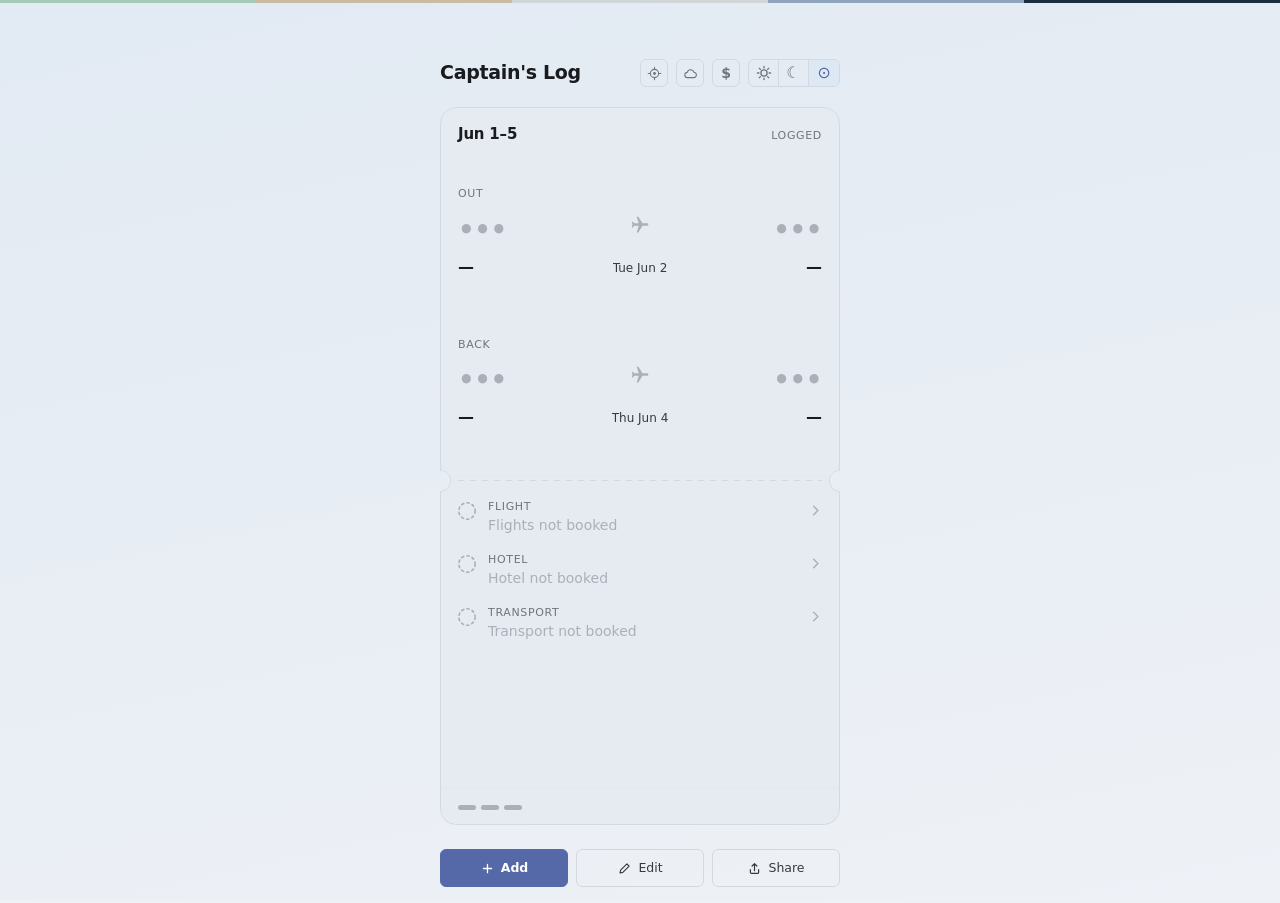
==== commit 53065cec: "Deploy Captain's Log: a booking's price stays on its section Co-Authored-By: Claude Opus 5 <noreply@" ====
--- a/captains-log/index.html
+++ b/captains-log/index.html
@@ -1,4 +1,4 @@
-<!DOCTYPE html><!--8AvbBqRPudPTAeO8f97Wg--><html lang="en"><head><meta charSet="utf-8"/><meta name="viewport" content="width=device-width, initial-scale=1, maximum-scale=1, viewport-fit=cover"/><link rel="stylesheet" href="./_next/static/css/47ce641b75c19a0f.css" data-precedence="next"/><link rel="preload" as="script" fetchPriority="low" href="./_next/static/chunks/webpack-67f49068708652dd.js"/><script src="./_next/static/chunks/4bd1b696-c023c6e3521b1417.js" async=""></script><script src="./_next/static/chunks/255-a85cef9cc3a04b12.js" async=""></script><script src="./_next/static/chunks/main-app-aa0dfa4ae653c506.js" async=""></script><script src="./_next/static/chunks/app/layout-0889ca92a661100b.js" async=""></script><script src="./_next/static/chunks/44530001-70b0ed9ee979e3ff.js" async=""></script><script src="./_next/static/chunks/578-9fbcd104346de5af.js" async=""></script><script src="./_next/static/chunks/app/page-af50d04adfed2024.js" async=""></script><link rel="manifest" href="./manifest.webmanifest"/><link rel="apple-touch-icon" sizes="180x180" href="./icons/icon-180.png"/><link rel="icon" type="image/png" sizes="192x192" href="./icons/icon-192.png"/><link rel="icon" type="image/png" sizes="32x32" href="./icons/icon-32.png"/><title>Captain&#x27;s Log</title><meta name="description" content="Work travel, one card per week."/><meta name="mobile-web-app-capable" content="yes"/><meta name="apple-mobile-web-app-title" content="Captain&#x27;s Log"/><meta name="apple-mobile-web-app-status-bar-style" content="default"/><script src="./_next/static/chunks/polyfills-42372ed130431b0a.js" noModule=""></script></head><body><div hidden=""><!--$--><!--/$--></div><script>(function () {
+<!DOCTYPE html><!--iN1idvq7tcc63_l6uvRoj--><html lang="en"><head><meta charSet="utf-8"/><meta name="viewport" content="width=device-width, initial-scale=1, maximum-scale=1, viewport-fit=cover"/><link rel="stylesheet" href="./_next/static/css/4ae475858285998e.css" data-precedence="next"/><link rel="preload" as="script" fetchPriority="low" href="./_next/static/chunks/webpack-67f49068708652dd.js"/><script src="./_next/static/chunks/4bd1b696-c023c6e3521b1417.js" async=""></script><script src="./_next/static/chunks/255-a85cef9cc3a04b12.js" async=""></script><script src="./_next/static/chunks/main-app-aa0dfa4ae653c506.js" async=""></script><script src="./_next/static/chunks/app/layout-0889ca92a661100b.js" async=""></script><script src="./_next/static/chunks/44530001-70b0ed9ee979e3ff.js" async=""></script><script src="./_next/static/chunks/578-9fbcd104346de5af.js" async=""></script><script src="./_next/static/chunks/app/page-b8f2f789d26d6c89.js" async=""></script><link rel="manifest" href="./manifest.webmanifest"/><link rel="apple-touch-icon" sizes="180x180" href="./icons/icon-180.png"/><link rel="icon" type="image/png" sizes="192x192" href="./icons/icon-192.png"/><link rel="icon" type="image/png" sizes="32x32" href="./icons/icon-32.png"/><title>Captain&#x27;s Log</title><meta name="description" content="Work travel, one card per week."/><meta name="mobile-web-app-capable" content="yes"/><meta name="apple-mobile-web-app-title" content="Captain&#x27;s Log"/><meta name="apple-mobile-web-app-status-bar-style" content="default"/><script src="./_next/static/chunks/polyfills-42372ed130431b0a.js" noModule=""></script></head><body><div hidden=""><!--$--><!--/$--></div><script>(function () {
   function stored() {
     try { return localStorage.getItem('aso-theme') || 'system'; } catch (e) { return 'system'; }
   }
@@ -29,4 +29,4 @@
   window.matchMedia('(prefers-color-scheme: dark)').addEventListener('change', function () {
     if (stored() === 'system') apply('system');
   });
-})();</script><div class="livery-stripe"><span></span><span></span><span></span><span></span><span></span></div><main class="flex h-[100dvh] flex-col"><header class="shrink-0 px-[18px] pb-1 pt-[calc(env(safe-area-inset-top)+56px)]"><div class="mx-auto flex w-full max-w-[400px] items-center justify-between gap-2.5"><h1 class="min-w-0 truncate text-[19px] font-semibold leading-tight tracking-[-0.3px] transition-colors text-mint">Captain&#x27;s Log</h1><div class="flex items-center gap-2"><button type="button" aria-label="Sync — this device only" title="Sync — this device only" class="flex h-7 w-7 items-center justify-center rounded-md border border-rule text-ink-3 "><svg width="15" height="15" viewBox="0 0 20 20" fill="none" aria-hidden="true"><path d="M6 15.5a3.5 3.5 0 01-.3-6.99A4.5 4.5 0 0114.4 8.2 3.15 3.15 0 0114 15.5H6z" stroke="currentColor" stroke-width="1.4" stroke-linejoin="round"></path></svg></button><div class="relative"><button type="button" aria-label="Costs" aria-haspopup="menu" aria-expanded="false" class="flex h-7 w-7 items-center justify-center rounded-md border text-[14px] font-semibold leading-none border-rule text-ink-3">$</button></div><div role="group" aria-label="Theme" class="inline-flex h-7 overflow-hidden rounded-md border border-rule"><button type="button" title="Light mode" aria-label="Light mode" aria-pressed="false" class="flex w-[30px] items-center justify-center border-r border-rule last:border-r-0 text-ink-3"><svg width="16" height="16" viewBox="0 0 16 16" fill="none" aria-hidden="true"><circle cx="8" cy="8" r="3.1" stroke="currentColor" stroke-width="1.3"></circle><path d="M8 1.4v1.5M8 13.1v1.5M14.6 8h-1.5M2.9 8H1.4M12.67 3.33l-1.06 1.06M4.39 11.61l-1.06 1.06M12.67 12.67l-1.06-1.06M4.39 4.39L3.33 3.33" stroke="currentColor" stroke-width="1.3" stroke-linecap="round"></path></svg></button><button type="button" title="Dark mode" aria-label="Dark mode" aria-pressed="false" class="flex w-[30px] items-center justify-center border-r border-rule last:border-r-0 text-ink-3"><span class="text-[16px] leading-none">☾</span></button><button type="button" title="System — follows your device" aria-label="System — follows your device" aria-pressed="true" class="flex w-[30px] items-center justify-center border-r border-rule last:border-r-0 bg-mint-tint text-mint"><span class="text-[16px] leading-none">⊙</span></button></div></div></div></header><div class="min-h-0 flex-1 py-2"><div class="al-no-scrollbar flex h-full snap-x snap-mandatory overflow-x-auto overflow-y-hidden overscroll-x-contain"><div class="flex w-full shrink-0 snap-center items-stretch px-5 py-2"><div class="mx-auto flex min-h-0 w-full max-w-[400px] will-change-transform" style="transform-origin:50% 50%"><div class="al-ticket relative flex h-full w-full flex-col overflow-hidden rounded-2xl shadow-[var(--shadow)] bg-bg-alt"><span aria-hidden="true" class="pointer-events-none absolute inset-0 rounded-2xl border border-rule"></span><div class="al-head flex flex-col justify-between gap-3 px-[18px] pb-[18px] pt-4 border-b border-rule-soft"><div class="flex shrink-0 items-baseline justify-between gap-3"><h2 class="text-[15px] font-semibold tracking-[-0.2px] text-ink">Mar 2–6</h2><p class="whitespace-nowrap text-right text-[11px] font-medium uppercase tracking-[0.06em] text-ink-3">Logged</p></div><div class="flex min-h-0 flex-1 flex-col justify-around gap-4 py-2"><div><div class="flex items-center justify-between gap-3"><p class="text-[11px] font-medium uppercase tracking-[0.06em] text-ink-3">Out</p></div><div class="mt-3 flex items-end gap-2"><div class="min-w-0 flex-1 basis-0"><p class="font-semibold leading-none tracking-[-0.4px] text-[26px] text-ink-4">•••</p></div><div class="shrink-0 pb-2 text-ink-4"><svg width="20" height="20" viewBox="0 0 24 24" fill="none" aria-hidden="true"><path d="M21 16v-2l-8-5V3.5c0-.83-.67-1.5-1.5-1.5S10 2.67 10 3.5V9l-8 5v2l8-2.5V19l-2 1.5V22l3.5-1 3.5 1v-1.5L13 19v-5.5l8 2.5z" fill="currentColor" transform="rotate(90 12 12)"></path></svg></div><div class="min-w-0 flex-1 basis-0 text-right"><p class="font-semibold leading-none tracking-[-0.4px] text-[26px] text-ink-4">•••</p></div></div><div class="mt-3 flex items-baseline gap-3"><p class="flex-1 basis-0 whitespace-nowrap text-[16px] font-semibold tabular-nums text-ink">—</p><div class="min-w-0 shrink grow-0 text-center"><p class="truncate text-[12px] text-ink-2">Tue Mar 3</p></div><p class="flex-1 basis-0 whitespace-nowrap text-right text-[16px] font-semibold tabular-nums text-ink">—</p></div></div><div><div class="flex items-center justify-between gap-3"><p class="text-[11px] font-medium uppercase tracking-[0.06em] text-ink-3">Back</p></div><div class="mt-3 flex items-end gap-2"><div class="min-w-0 flex-1 basis-0"><p class="font-semibold leading-none tracking-[-0.4px] text-[26px] text-ink-4">•••</p></div><div class="shrink-0 pb-2 text-ink-4"><svg width="20" height="20" viewBox="0 0 24 24" fill="none" aria-hidden="true"><path d="M21 16v-2l-8-5V3.5c0-.83-.67-1.5-1.5-1.5S10 2.67 10 3.5V9l-8 5v2l8-2.5V19l-2 1.5V22l3.5-1 3.5 1v-1.5L13 19v-5.5l8 2.5z" fill="currentColor" transform="rotate(90 12 12)"></path></svg></div><div class="min-w-0 flex-1 basis-0 text-right"><p class="font-semibold leading-none tracking-[-0.4px] text-[26px] text-ink-4">•••</p></div></div><div class="mt-3 flex items-baseline gap-3"><p class="flex-1 basis-0 whitespace-nowrap text-[16px] font-semibold tabular-nums text-ink">—</p><div class="min-w-0 shrink grow-0 text-center"><p class="truncate text-[12px] text-ink-2">Thu Mar 5</p></div><p class="flex-1 basis-0 whitespace-nowrap text-right text-[16px] font-semibold tabular-nums text-ink">—</p></div></div></div></div><span aria-hidden="true" class="al-notch left-0"></span><span aria-hidden="true" class="al-notch left-full"></span><div class="relative shrink-0 py-[3px]"><div class="al-perforation mx-[18px]"></div></div><div class="al-no-scrollbar block min-h-0 grow overflow-y-auto overscroll-contain p-1.5 "><button type="button" class="flex w-full items-start gap-[11px] rounded-lg px-[11px] py-[9px] text-left transition-colors enabled:active:bg-rule-soft disabled:cursor-default"><span class="mt-0.5 shrink-0"><span role="img" aria-label="Not booked" class="inline-flex"><svg width="20" height="20" viewBox="0 0 22 22" fill="none"><circle cx="11" cy="11" r="9" stroke="var(--ink-4)" stroke-width="1.75" stroke-linecap="round" stroke-dasharray="2.5 3.5" fill="transparent"></circle></svg></span></span><span class="min-w-0 flex-1"><span class="block text-[11px] font-medium uppercase tracking-[0.06em] text-ink-3">Flight</span><span class="mt-px block truncate text-[14px] leading-tight text-ink-4 ">Flights not booked</span></span><svg width="15" height="15" viewBox="0 0 16 16" fill="none" aria-hidden="true" class="mt-1 shrink-0 text-ink-4"><path d="M6 3.5L10.5 8 6 12.5" stroke="currentColor" stroke-width="1.5" stroke-linecap="round" stroke-linejoin="round"></path></svg></button><button type="button" class="flex w-full items-start gap-[11px] rounded-lg px-[11px] py-[9px] text-left transition-colors enabled:active:bg-rule-soft disabled:cursor-default"><span class="mt-0.5 shrink-0"><span role="img" aria-label="Not booked" class="inline-flex"><svg width="20" height="20" viewBox="0 0 22 22" fill="none"><circle cx="11" cy="11" r="9" stroke="var(--ink-4)" stroke-width="1.75" stroke-linecap="round" stroke-dasharray="2.5 3.5" fill="transparent"></circle></svg></span></span><span class="min-w-0 flex-1"><span class="block text-[11px] font-medium uppercase tracking-[0.06em] text-ink-3">Hotel</span><span class="mt-px block truncate text-[14px] leading-tight text-ink-4 ">Hotel not booked</span></span><svg width="15" height="15" viewBox="0 0 16 16" fill="none" aria-hidden="true" class="mt-1 shrink-0 text-ink-4"><path d="M6 3.5L10.5 8 6 12.5" stroke="currentColor" stroke-width="1.5" stroke-linecap="round" stroke-linejoin="round"></path></svg></button><button type="button" class="flex w-full items-start gap-[11px] rounded-lg px-[11px] py-[9px] text-left transition-colors enabled:active:bg-rule-soft disabled:cursor-default"><span class="mt-0.5 shrink-0"><span role="img" aria-label="Not booked" class="inline-flex"><svg width="20" height="20" viewBox="0 0 22 22" fill="none"><circle cx="11" cy="11" r="9" stroke="var(--ink-4)" stroke-width="1.75" stroke-linecap="round" stroke-dasharray="2.5 3.5" fill="transparent"></circle></svg></span></span><span class="min-w-0 flex-1"><span class="block text-[11px] font-medium uppercase tracking-[0.06em] text-ink-3">Transport</span><span class="mt-px block truncate text-[14px] leading-tight text-ink-4 ">Transport not booked</span></span><svg width="15" height="15" viewBox="0 0 16 16" fill="none" aria-hidden="true" class="mt-1 shrink-0 text-ink-4"><path d="M6 3.5L10.5 8 6 12.5" stroke="currentColor" stroke-width="1.5" stroke-linecap="round" stroke-linejoin="round"></path></svg></button></div><div class="flex shrink-0 items-center justify-between gap-2.5 border-t border-rule-soft px-[18px] py-2.5 "><div class="flex items-center gap-[5px]"><span class="h-[5px] w-[18px] rounded-full bg-ink-4"></span><span class="h-[5px] w-[18px] rounded-full bg-ink-4"></span><span class="h-[5px] w-[18px] rounded-full bg-ink-4"></span></div><p aria-hidden="true" class="min-w-0 truncate font-mono text-[10.5px] tracking-[0.04em] text-ink-3 invisible"><span class="text-ink-4">TRIP COST</span> <!-- -->—</p></div></div></div></div><div class="flex w-full shrink-0 snap-center items-stretch px-5 py-2"><div class="mx-auto flex min-h-0 w-full max-w-[400px] will-change-transform" style="transform-origin:50% 50%"><div class="al-ticket relative flex h-full w-full flex-col overflow-hidden rounded-2xl shadow-[var(--shadow)] bg-bg-alt"><span aria-hidden="true" class="pointer-events-none absolute inset-0 rounded-2xl border border-rule"></span><div class="al-head flex flex-col justify-between gap-3 px-[18px] pb-[18px] pt-4 border-b border-rule-soft"><div class="flex shrink-0 items-baseline justify-between gap-3"><h2 class="text-[15px] font-semibold tracking-[-0.2px] text-ink">Mar 9–13</h2><p class="whitespace-nowrap text-right text-[11px] font-medium uppercase tracking-[0.06em] text-ink-3">Logged</p></div><div class="flex min-h-0 flex-1 flex-col justify-around gap-4 py-2"><div><div class="flex items-center justify-between gap-3"><p class="text-[11px] font-medium uppercase tracking-[0.06em] text-ink-3">Out</p></div><div class="mt-3 flex items-end gap-2"><div class="min-w-0 flex-1 basis-0"><p class="font-semibold leading-none tracking-[-0.4px] text-[26px] text-ink-4">•••</p></div><div class="shrink-0 pb-2 text-ink-4"><svg width="20" height="20" viewBox="0 0 24 24" fill="none" aria-hidden="true"><path d="M21 16v-2l-8-5V3.5c0-.83-.67-1.5-1.5-1.5S10 2.67 10 3.5V9l-8 5v2l8-2.5V19l-2 1.5V22l3.5-1 3.5 1v-1.5L13 19v-5.5l8 2.5z" fill="currentColor" transform="rotate(90 12 12)"></path></svg></div><div class="min-w-0 flex-1 basis-0 text-right"><p class="font-semibold leading-none tracking-[-0.4px] text-[26px] text-ink-4">•••</p></div></div><div class="mt-3 flex items-baseline gap-3"><p class="flex-1 basis-0 whitespace-nowrap text-[16px] font-semibold tabular-nums text-ink">—</p><div class="min-w-0 shrink grow-0 text-center"><p class="truncate text-[12px] text-ink-2">Tue Mar 10</p></div><p class="flex-1 basis-0 whitespace-nowrap text-right text-[16px] font-semibold tabular-nums text-ink">—</p></div></div><div><div class="flex items-center justify-between gap-3"><p class="text-[11px] font-medium uppercase tracking-[0.06em] text-ink-3">Back</p></div><div class="mt-3 flex items-end gap-2"><div class="min-w-0 flex-1 basis-0"><p class="font-semibold leading-none tracking-[-0.4px] text-[26px] text-ink-4">•••</p></div><div class="shrink-0 pb-2 text-ink-4"><svg width="20" height="20" viewBox="0 0 24 24" fill="none" aria-hidden="true"><path d="M21 16v-2l-8-5V3.5c0-.83-.67-1.5-1.5-1.5S10 2.67 10 3.5V9l-8 5v2l8-2.5V19l-2 1.5V22l3.5-1 3.5 1v-1.5L13 19v-5.5l8 2.5z" fill="currentColor" transform="rotate(90 12 12)"></path></svg></div><div class="min-w-0 flex-1 basis-0 text-right"><p class="font-semibold leading-none tracking-[-0.4px] text-[26px] text-ink-4">•••</p></div></div><div class="mt-3 flex items-baseline gap-3"><p class="flex-1 basis-0 whitespace-nowrap text-[16px] font-semibold tabular-nums text-ink">—</p><div class="min-w-0 shrink grow-0 text-center"><p class="truncate text-[12px] text-ink-2">Thu Mar 12</p></div><p class="flex-1 basis-0 whitespace-nowrap text-right text-[16px] font-semibold tabular-nums text-ink">—</p></div></div></div></div><span aria-hidden="true" class="al-notch left-0"></span><span aria-hidden="true" class="al-notch left-full"></span><div class="relative shrink-0 py-[3px]"><div class="al-perforation mx-[18px]"></div></div><div class="al-no-scrollbar block min-h-0 grow overflow-y-auto overscroll-contain p-1.5 "><button type="button" class="flex w-full items-start gap-[11px] rounded-lg px-[11px] py-[9px] text-left transition-colors enabled:active:bg-rule-soft disabled:cursor-default"><span class="mt-0.5 shrink-0"><span role="img" aria-label="Not booked" class="inline-flex"><svg width="20" height="20" viewBox="0 0 22 22" fill="none"><circle cx="11" cy="11" r="9" stroke="var(--ink-4)" stroke-width="1.75" stroke-linecap="round" stroke-dasharray="2.5 3.5" fill="transparent"></circle></svg></span></span><span class="min-w-0 flex-1"><span class="block text-[11px] font-medium uppercase tracking-[0.06em] text-ink-3">Flight</span><span class="mt-px block truncate text-[14px] leading-tight text-ink-4 ">Flights not booked</span></span><svg width="15" height="15" viewBox="0 0 16 16" fill="none" aria-hidden="true" class="mt-1 shrink-0 text-ink-4"><path d="M6 3.5L10.5 8 6 12.5" stroke="currentColor" stroke-width="1.5" stroke-linecap="round" stroke-linejoin="round"></path></svg></button><button type="button" class="flex w-full items-start gap-[11px] rounded-lg px-[11px] py-[9px] text-left transition-colors enabled:active:bg-rule-soft disabled:cursor-default"><span class="mt-0.5 shrink-0"><span role="img" aria-label="Not booked" class="inline-flex"><svg width="20" height="20" viewBox="0 0 22 22" fill="none"><circle cx="11" cy="11" r="9" stroke="var(--ink-4)" stroke-width="1.75" stroke-linecap="round" stroke-dasharray="2.5 3.5" fill="transparent"></circle></svg></span></span><span class="min-w-0 flex-1"><span class="block text-[11px] font-medium uppercase tracking-[0.06em] text-ink-3">Hotel</span><span class="mt-px block truncate text-[14px] leading-tight text-ink-4 ">Hotel not booked</span></span><svg width="15" height="15" viewBox="0 0 16 16" fill="none" aria-hidden="true" class="mt-1 shrink-0 text-ink-4"><path d="M6 3.5L10.5 8 6 12.5" stroke="currentColor" stroke-width="1.5" stroke-linecap="round" stroke-linejoin="round"></path></svg></button><button type="button" class="flex w-full items-start gap-[11px] rounded-lg px-[11px] py-[9px] text-left transition-colors enabled:active:bg-rule-soft disabled:cursor-default"><span class="mt-0.5 shrink-0"><span role="img" aria-label="Not booked" class="inline-flex"><svg width="20" height="20" viewBox="0 0 22 22" fill="none"><circle cx="11" cy="11" r="9" stroke="var(--ink-4)" stroke-width="1.75" stroke-linecap="round" stroke-dasharray="2.5 3.5" fill="transparent"></circle></svg></span></span><span class="min-w-0 flex-1"><span class="block text-[11px] font-medium uppercase tracking-[0.06em] text-ink-3">Transport</span><span class="mt-px block truncate text-[14px] leading-tight text-ink-4 ">Transport not booked</span></span><svg width="15" height="15" viewBox="0 0 16 16" fill="none" aria-hidden="true" class="mt-1 shrink-0 text-ink-4"><path d="M6 3.5L10.5 8 6 12.5" stroke="currentColor" stroke-width="1.5" stroke-linecap="round" stroke-linejoin="round"></path></svg></button></div><div class="flex shrink-0 items-center justify-between gap-2.5 border-t border-rule-soft px-[18px] py-2.5 "><div class="flex items-center gap-[5px]"><span class="h-[5px] w-[18px] rounded-full bg-ink-4"></span><span class="h-[5px] w-[18px] rounded-full bg-ink-4"></span><span class="h-[5px] w-[18px] rounded-full bg-ink-4"></span></div><p aria-hidden="true" class="min-w-0 truncate font-mono text-[10.5px] tracking-[0.04em] text-ink-3 invisible"><span class="text-ink-4">TRIP COST</span> <!-- -->—</p></div></div></div></div><div class="flex w-full shrink-0 snap-center items-stretch px-5 py-2"><div class="mx-auto flex min-h-0 w-full max-w-[400px] will-change-transform" style="transform-origin:50% 50%"><div class="al-ticket relative flex h-full w-full flex-col overflow-hidden rounded-2xl shadow-[var(--shadow)] bg-bg-alt"><span aria-hidden="true" class="pointer-events-none absolute inset-0 rounded-2xl border border-rule"></span><div class="al-head flex flex-col justify-between gap-3 px-[18px] pb-[18px] pt-4 border-b border-rule-soft"><div class="flex shrink-0 items-baseline justify-between gap-3"><h2 class="text-[15px] font-semibold tracking-[-0.2px] text-ink">Mar 16–20</h2><p class="whitespace-nowrap text-right text-[11px] font-medium uppercase tracking-[0.06em] text-ink-3">Logged</p></div><div class="flex min-h-0 flex-1 flex-col justify-around gap-4 py-2"><div><div class="flex items-center justify-between gap-3"><p class="text-[11px] font-medium uppercase tracking-[0.06em] text-ink-3">Out</p></div><div class="mt-3 flex items-end gap-2"><div class="min-w-0 flex-1 basis-0"><p class="font-semibold leading-none tracking-[-0.4px] text-[26px] text-ink-4">•••</p></div><div class="shrink-0 pb-2 text-ink-4"><svg width="20" height="20" viewBox="0 0 24 24" fill="none" aria-hidden="true"><path d="M21 16v-2l-8-5V3.5c0-.83-.67-1.5-1.5-1.5S10 2.67 10 3.5V9l-8 5v2l8-2.5V19l-2 1.5V22l3.5-1 3.5 1v-1.5L13 19v-5.5l8 2.5z" fill="currentColor" transform="rotate(90 12 12)"></path></svg></div><div class="min-w-0 flex-1 basis-0 text-right"><p class="font-semibold leading-none tracking-[-0.4px] text-[26px] text-ink-4">•••</p></div></div><div class="mt-3 flex items-baseline gap-3"><p class="flex-1 basis-0 whitespace-nowrap text-[16px] font-semibold tabular-nums text-ink">—</p><div class="min-w-0 shrink grow-0 text-center"><p class="truncate text-[12px] text-ink-2">Tue Mar 17</p></div><p class="flex-1 basis-0 whitespace-nowrap text-right text-[16px] font-semibold tabular-nums text-ink">—</p></div></div><div><div class="flex items-center justify-between gap-3"><p class="text-[11px] font-medium uppercase tracking-[0.06em] text-ink-3">Back</p></div><div class="mt-3 flex items-end gap-2"><div class="min-w-0 flex-1 basis-0"><p class="font-semibold leading-none tracking-[-0.4px] text-[26px] text-ink-4">•••</p></div><div class="shrink-0 pb-2 text-ink-4"><svg width="20" height="20" viewBox="0 0 24 24" fill="none" aria-hidden="true"><path d="M21 16v-2l-8-5V3.5c0-.83-.67-1.5-1.5-1.5S10 2.67 10 3.5V9l-8 5v2l8-2.5V19l-2 1.5V22l3.5-1 3.5 1v-1.5L13 19v-5.5l8 2.5z" fill="currentColor" transform="rotate(90 12 12)"></path></svg></div><div class="min-w-0 flex-1 basis-0 text-right"><p class="font-semibold leading-none tracking-[-0.4px] text-[26px] text-ink-4">•••</p></div></div><div class="mt-3 flex items-baseline gap-3"><p class="flex-1 basis-0 whitespace-nowrap text-[16px] font-semibold tabular-nums text-ink">—</p><div class="min-w-0 shrink grow-0 text-center"><p class="truncate text-[12px] text-ink-2">Thu Mar 19</p></div><p class="flex-1 basis-0 whitespace-nowrap text-right text-[16px] font-semibold tabular-nums text-ink">—</p></div></div></div></div><span aria-hidden="true" class="al-notch left-0"></span><span aria-hidden="true" class="al-notch left-full"></span><div class="relative shrink-0 py-[3px]"><div class="al-perforation mx-[18px]"></div></div><div class="al-no-scrollbar block min-h-0 grow overflow-y-auto overscroll-contain p-1.5 "><button type="button" class="flex w-full items-start gap-[11px] rounded-lg px-[11px] py-[9px] text-left transition-colors enabled:active:bg-rule-soft disabled:cursor-default"><span class="mt-0.5 shrink-0"><span role="img" aria-label="Not booked" class="inline-flex"><svg width="20" height="20" viewBox="0 0 22 22" fill="none"><circle cx="11" cy="11" r="9" stroke="var(--ink-4)" stroke-width="1.75" stroke-linecap="round" stroke-dasharray="2.5 3.5" fill="transparent"></circle></svg></span></span><span class="min-w-0 flex-1"><span class="block text-[11px] font-medium uppercase tracking-[0.06em] text-ink-3">Flight</span><span class="mt-px block truncate text-[14px] leading-tight text-ink-4 ">Flights not booked</span></span><svg width="15" height="15" viewBox="0 0 16 16" fill="none" aria-hidden="true" class="mt-1 shrink-0 text-ink-4"><path d="M6 3.5L10.5 8 6 12.5" stroke="currentColor" stroke-width="1.5" stroke-linecap="round" stroke-linejoin="round"></path></svg></button><button type="button" class="flex w-full items-start gap-[11px] rounded-lg px-[11px] py-[9px] text-left transition-colors enabled:active:bg-rule-soft disabled:cursor-default"><span class="mt-0.5 shrink-0"><span role="img" aria-label="Not booked" class="inline-flex"><svg width="20" height="20" viewBox="0 0 22 22" fill="none"><circle cx="11" cy="11" r="9" stroke="var(--ink-4)" stroke-width="1.75" stroke-linecap="round" stroke-dasharray="2.5 3.5" fill="transparent"></circle></svg></span></span><span class="min-w-0 flex-1"><span class="block text-[11px] font-medium uppercase tracking-[0.06em] text-ink-3">Hotel</span><span class="mt-px block truncate text-[14px] leading-tight text-ink-4 ">Hotel not booked</span></span><svg width="15" height="15" viewBox="0 0 16 16" fill="none" aria-hidden="true" class="mt-1 shrink-0 text-ink-4"><path d="M6 3.5L10.5 8 6 12.5" stroke="currentColor" stroke-width="1.5" stroke-linecap="round" stroke-linejoin="round"></path></svg></button><button type="button" class="flex w-full items-start gap-[11px] rounded-lg px-[11px] py-[9px] text-left transition-colors enabled:active:bg-rule-soft disabled:cursor-default"><span class="mt-0.5 shrink-0"><span role="img" aria-label="Not booked" class="inline-flex"><svg width="20" height="20" viewBox="0 0 22 22" fill="none"><circle cx="11" cy="11" r="9" stroke="var(--ink-4)" stroke-width="1.75" stroke-linecap="round" stroke-dasharray="2.5 3.5" fill="transparent"></circle></svg></span></span><span class="min-w-0 flex-1"><span class="block text-[11px] font-medium uppercase tracking-[0.06em] text-ink-3">Transport</span><span class="mt-px block truncate text-[14px] leading-tight text-ink-4 ">Transport not booked</span></span><svg width="15" height="15" viewBox="0 0 16 16" fill="none" aria-hidden="true" class="mt-1 shrink-0 text-ink-4"><path d="M6 3.5L10.5 8 6 12.5" stroke="currentColor" stroke-width="1.5" stroke-linecap="round" stroke-linejoin="round"></path></svg></button></div><div class="flex shrink-0 items-center justify-between gap-2.5 border-t border-rule-soft px-[18px] py-2.5 "><div class="flex items-center gap-[5px]"><span class="h-[5px] w-[18px] rounded-full bg-ink-4"></span><span class="h-[5px] w-[18px] rounded-full bg-ink-4"></span><span class="h-[5px] w-[18px] rounded-full bg-ink-4"></span></div><p aria-hidden="true" class="min-w-0 truncate font-mono text-[10.5px] tracking-[0.04em] text-ink-3 invisible"><span class="text-ink-4">TRIP COST</span> <!-- -->—</p></div></div></div></div><div class="flex w-full shrink-0 snap-center items-stretch px-5 py-2"><div class="mx-auto flex min-h-0 w-full max-w-[400px] will-change-transform" style="transform-origin:50% 50%"><div class="al-ticket relative flex h-full w-full flex-col overflow-hidden rounded-2xl shadow-[var(--shadow)] bg-bg-alt"><span aria-hidden="true" class="pointer-events-none absolute inset-0 rounded-2xl border border-rule"></span><div class="al-head flex flex-col justify-between gap-3 px-[18px] pb-[18px] pt-4 border-b border-rule-soft"><div class="flex shrink-0 items-baseline justify-between gap-3"><h2 class="text-[15px] font-semibold tracking-[-0.2px] text-ink">Mar 23–27</h2><p class="whitespace-nowrap text-right text-[11px] font-medium uppercase tracking-[0.06em] text-ink-3">Logged</p></div><div class="flex min-h-0 flex-1 flex-col justify-around gap-4 py-2"><div><div class="flex items-center justify-between gap-3"><p class="text-[11px] font-medium uppercase tracking-[0.06em] text-ink-3">Out</p></div><div class="mt-3 flex items-end gap-2"><div class="min-w-0 flex-1 basis-0"><p class="font-semibold leading-none tracking-[-0.4px] text-[26px] text-ink-4">•••</p></div><div class="shrink-0 pb-2 text-ink-4"><svg width="20" height="20" viewBox="0 0 24 24" fill="none" aria-hidden="true"><path d="M21 16v-2l-8-5V3.5c0-.83-.67-1.5-1.5-1.5S10 2.67 10 3.5V9l-8 5v2l8-2.5V19l-2 1.5V22l3.5-1 3.5 1v-1.5L13 19v-5.5l8 2.5z" fill="currentColor" transform="rotate(90 12 12)"></path></svg></div><div class="min-w-0 flex-1 basis-0 text-right"><p class="font-semibold leading-none tracking-[-0.4px] text-[26px] text-ink-4">•••</p></div></div><div class="mt-3 flex items-baseline gap-3"><p class="flex-1 basis-0 whitespace-nowrap text-[16px] font-semibold tabular-nums text-ink">—</p><div class="min-w-0 shrink grow-0 text-center"><p class="truncate text-[12px] text-ink-2">Tue Mar 24</p></div><p class="flex-1 basis-0 whitespace-nowrap text-right text-[16px] font-semibold tabular-nums text-ink">—</p></div></div><div><div class="flex items-center justify-between gap-3"><p class="text-[11px] font-medium uppercase tracking-[0.06em] text-ink-3">Back</p></div><div class="mt-3 flex items-end gap-2"><div class="min-w-0 flex-1 basis-0"><p class="font-semibold leading-none tracking-[-0.4px] text-[26px] text-ink-4">•••</p></div><div class="shrink-0 pb-2 text-ink-4"><svg width="20" height="20" viewBox="0 0 24 24" fill="none" aria-hidden="true"><path d="M21 16v-2l-8-5V3.5c0-.83-.67-1.5-1.5-1.5S10 2.67 10 3.5V9l-8 5v2l8-2.5V19l-2 1.5V22l3.5-1 3.5 1v-1.5L13 19v-5.5l8 2.5z" fill="currentColor" transform="rotate(90 12 12)"></path></svg></div><div class="min-w-0 flex-1 basis-0 text-right"><p class="font-semibold leading-none tracking-[-0.4px] text-[26px] text-ink-4">•••</p></div></div><div class="mt-3 flex items-baseline gap-3"><p class="flex-1 basis-0 whitespace-nowrap text-[16px] font-semibold tabular-nums text-ink">—</p><div class="min-w-0 shrink grow-0 text-center"><p class="truncate text-[12px] text-ink-2">Thu Mar 26</p></div><p class="flex-1 basis-0 whitespace-nowrap text-right text-[16px] font-semibold tabular-nums text-ink">—</p></div></div></div></div><span aria-hidden="true" class="al-notch left-0"></span><span aria-hidden="true" class="al-notch left-full"></span><div class="relative shrink-0 py-[3px]"><div class="al-perforation mx-[18px]"></div></div><div class="al-no-scrollbar block min-h-0 grow overflow-y-auto overscroll-contain p-1.5 "><button type="button" class="flex w-full items-start gap-[11px] rounded-lg px-[11px] py-[9px] text-left transition-colors enabled:active:bg-rule-soft disabled:cursor-default"><span class="mt-0.5 shrink-0"><span role="img" aria-label="Not booked" class="inline-flex"><svg width="20" height="20" viewBox="0 0 22 22" fill="none"><circle cx="11" cy="11" r="9" stroke="var(--ink-4)" stroke-width="1.75" stroke-linecap="round" stroke-dasharray="2.5 3.5" fill="transparent"></circle></svg></span></span><span class="min-w-0 flex-1"><span class="block text-[11px] font-medium